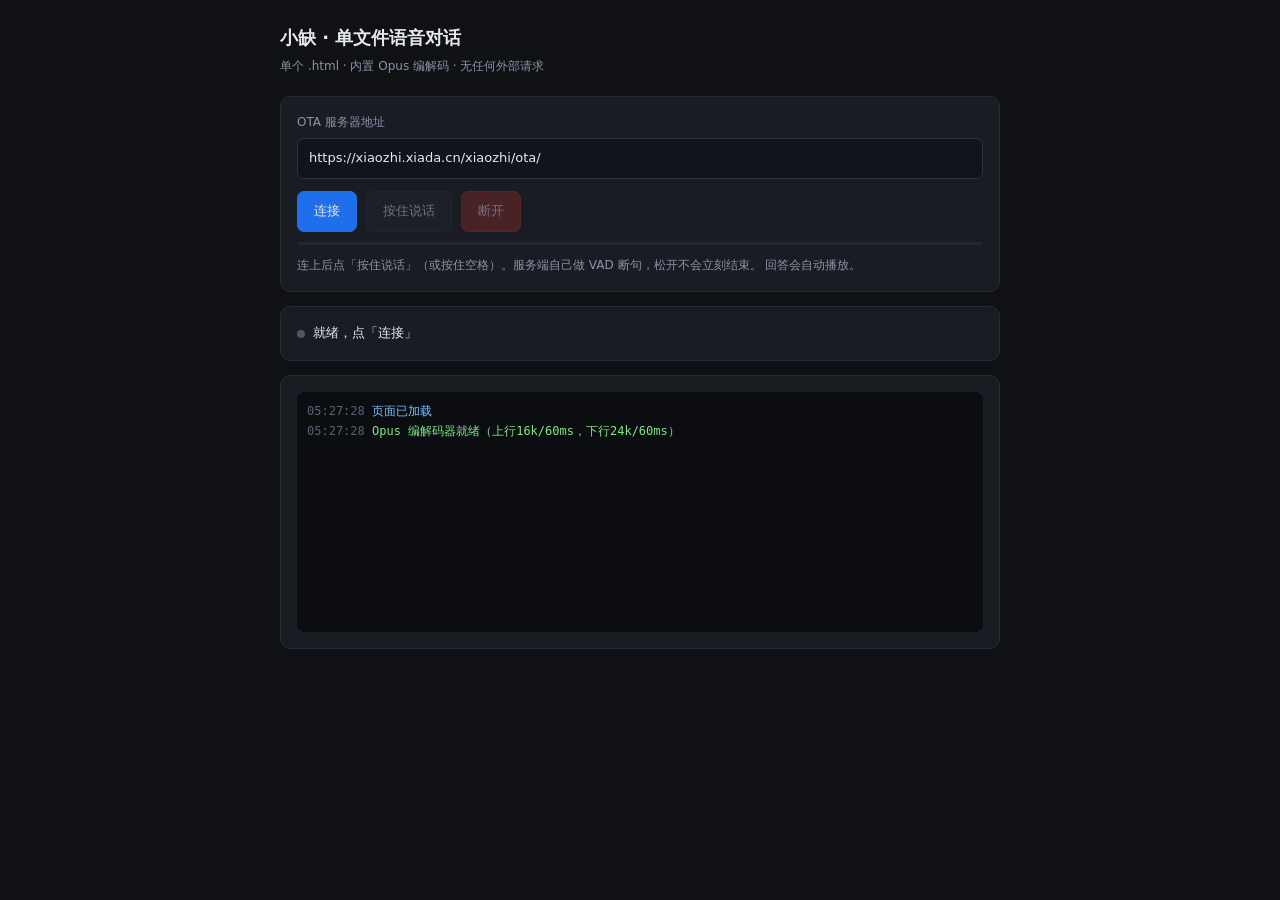
==== standalone/index.html @ 20af96b0 "feat(standalone): single-file HTML build with inlined Opus Answers "can it just be one HTML file?" -" ====
<!DOCTYPE html>
<html lang="zh-CN">
<head>
<meta charset="UTF-8">
<meta name="viewport" content="width=device-width, initial-scale=1">
<title>小缺 · 单文件语音对话</title>
<style>
  :root { --bg:#0f1115; --card:#191c23; --fg:#e6e8ee; --dim:#8b93a7;
          --ok:#3fb950; --warn:#d29922; --err:#f85149; --accent:#4493f8; }
  * { box-sizing:border-box; }
  body { margin:0; padding:24px; font:14px/1.6 -apple-system,"Segoe UI",system-ui,sans-serif;
         background:var(--bg); color:var(--fg); }
  .wrap { max-width:720px; margin:0 auto; }
  h1 { font-size:18px; margin:0 0 4px; font-weight:600; }
  .sub { color:var(--dim); font-size:12px; margin-bottom:20px; }
  .card { background:var(--card); border:1px solid #262a33; border-radius:10px;
          padding:16px; margin-bottom:14px; }
  label { display:block; font-size:12px; color:var(--dim); margin-bottom:6px; }
  input[type=text] { width:100%; padding:9px 11px; border-radius:7px;
    border:1px solid #2d323c; background:#11141a; color:var(--fg);
    font:inherit; font-size:13px; }
  input[type=text]:focus { outline:none; border-color:var(--accent); }
  .row { display:flex; gap:9px; margin-top:12px; flex-wrap:wrap; }
  button { padding:9px 16px; border-radius:7px; border:1px solid #2d323c;
    background:#22262f; color:var(--fg); font:inherit; font-size:13px; cursor:pointer; }
  button:hover:not(:disabled) { background:#2a2f39; }
  button:disabled { opacity:.42; cursor:not-allowed; }
  button.primary { background:#1f6feb; border-color:#1f6feb; }
  button.primary:hover:not(:disabled) { background:#2a7aef; }
  button.danger { background:#8b2c2c; border-color:#a33; }
  .status { display:flex; align-items:center; gap:8px; font-size:13px; }
  .dot { width:8px; height:8px; border-radius:50%; background:#555; flex:none; }
  .dot.on { background:var(--ok); box-shadow:0 0 8px var(--ok); }
  .dot.busy { background:var(--warn); }
  .dot.err { background:var(--err); }
  #log { height:240px; overflow-y:auto; background:#0b0d11; border-radius:7px;
    padding:10px; font:12px/1.65 ui-monospace,Consolas,monospace;
    white-space:pre-wrap; word-break:break-all; }
  #log .t { color:#5a6274; }
  #log .i { color:#79c0ff; }
  #log .w { color:var(--warn); }
  #log .e { color:var(--err); }
  #log .u { color:#7ee787; }
  #log .a { color:#d2a8ff; }
  .meter { height:3px; background:#22262f; border-radius:2px; margin-top:10px; overflow:hidden; }
  .meter > i { display:block; height:100%; width:0; background:var(--ok); transition:width .08s linear; }
  .hint { font-size:12px; color:var(--dim); margin-top:10px; line-height:1.7; }
</style>
</head>
<body>
<div class="wrap">
  <h1>小缺 · 单文件语音对话</h1>
  <div class="sub">单个 .html · 内置 Opus 编解码 · 无任何外部请求</div>

  <div class="card">
    <label for="ota">OTA 服务器地址</label>
    <input type="text" id="ota" value="https://xiaozhi.xiada.cn/xiaozhi/ota/">
    <div class="row">
      <button class="primary" id="btnConnect">连接</button>
      <button id="btnTalk" disabled>按住说话</button>
      <button class="danger" id="btnClose" disabled>断开</button>
    </div>
    <div class="meter"><i id="lvl"></i></div>
    <div class="hint">
      连上后点「按住说话」（或按住空格）。服务端自己做 VAD 断句，松开不会立刻结束。
      回答会自动播放。
    </div>
  </div>

  <div class="card">
    <div class="status"><span class="dot" id="dot"></span><span id="state">正在初始化 Opus…</span></div>
  </div>

  <div class="card"><div id="log"></div></div>
</div>

<!-- ========== 内联 libopus（asm.js，约 825KB） ========== -->
<script>
var Module = function(Module) {
    Module = Module || {};
  
  var b;b||(b=eval("(function() { try { return Module || {} } catch(e) { return {} } })()"));var f={},l;for(l in b)b.hasOwnProperty(l)&&(f[l]=b[l]);var p=!1,q=!1,r=!1,t=!1;
  if(b.ENVIRONMENT)if("WEB"===b.ENVIRONMENT)p=!0;else if("WORKER"===b.ENVIRONMENT)q=!0;else if("NODE"===b.ENVIRONMENT)r=!0;else if("SHELL"===b.ENVIRONMENT)t=!0;else throw Error("The provided Module['ENVIRONMENT'] value is not valid. It must be one of: WEB|WORKER|NODE|SHELL.");else p="object"===typeof window,q="function"===typeof importScripts,r="object"===typeof process&&"function"===typeof require&&!p&&!q,t=!p&&!r&&!q;
  if(r){b.print||(b.print=console.log);b.printErr||(b.printErr=console.warn);var u,v;b.read=function(a,c){u||(u=null);v||(v=require("path"));a=v.normalize(a);var d=u.readFileSync(a);d||a==v.resolve(a)||(a=path.join(__dirname,"..","src",a),d=u.readFileSync(a));d&&!c&&(d=d.toString());return d};b.readBinary=function(a){a=b.read(a,!0);a.buffer||(a=new Uint8Array(a));assert(a.buffer);return a};b.load=function(a){aa(read(a))};b.thisProgram||(b.thisProgram=1<process.argv.length?process.argv[1].replace(/\\/g,
  "/"):"unknown-program");b.arguments=process.argv.slice(2);"undefined"!==typeof module&&(module.exports=b);process.on("uncaughtException",function(a){if(!(a instanceof w))throw a;});b.inspect=function(){return"[Emscripten Module object]"}}else if(t)b.print||(b.print=print),"undefined"!=typeof printErr&&(b.printErr=printErr),b.read="undefined"!=typeof read?read:function(){throw"no read() available (jsc?)";},b.readBinary=function(a){if("function"===typeof readbuffer)return new Uint8Array(readbuffer(a));
  a=read(a,"binary");assert("object"===typeof a);return a},"undefined"!=typeof scriptArgs?b.arguments=scriptArgs:"undefined"!=typeof arguments&&(b.arguments=arguments),eval("if (typeof gc === 'function' && gc.toString().indexOf('[native code]') > 0) var gc = undefined");else if(p||q)b.read=function(a){var c=new XMLHttpRequest;c.open("GET",a,!1);c.send(null);return c.responseText},b.readAsync=function(a,c,d){var e=new XMLHttpRequest;e.open("GET",a,!0);e.responseType="arraybuffer";e.onload=function(){200==
  e.status||0==e.status&&e.response?c(e.response):d()};e.onerror=d;e.send(null)},"undefined"!=typeof arguments&&(b.arguments=arguments),"undefined"!==typeof console?(b.print||(b.print=function(a){console.log(a)}),b.printErr||(b.printErr=function(a){console.warn(a)})):b.print||(b.print=function(){}),q&&(b.load=importScripts),"undefined"===typeof b.setWindowTitle&&(b.setWindowTitle=function(a){document.title=a});else throw"Unknown runtime environment. Where are we?";function aa(a){eval.call(null,a)}
  !b.load&&b.read&&(b.load=function(a){aa(b.read(a))});b.print||(b.print=function(){});b.printErr||(b.printErr=b.print);b.arguments||(b.arguments=[]);b.thisProgram||(b.thisProgram="./this.program");b.print=b.print;b.m=b.printErr;b.preRun=[];b.postRun=[];for(l in f)f.hasOwnProperty(l)&&(b[l]=f[l]);
  var f=void 0,y={B:function(a){tempRet0=a},w:function(){return tempRet0},g:function(){return x},c:function(a){x=a},q:function(a){switch(a){case "i1":case "i8":return 1;case "i16":return 2;case "i32":return 4;case "i64":return 8;case "float":return 4;case "double":return 8;default:return"*"===a[a.length-1]?y.i:"i"===a[0]?(a=parseInt(a.substr(1)),assert(0===a%8),a/8):0}},v:function(a){return Math.max(y.q(a),y.i)},C:16,Q:function(a,c){"double"===c||"i64"===c?a&7&&(assert(4===(a&7)),a+=4):assert(0===(a&
  3));return a},K:function(a,c,d){return d||"i64"!=a&&"double"!=a?a?Math.min(c||(a?y.v(a):0),y.i):Math.min(c,8):8},k:function(a,c,d){return d&&d.length?(d.splice||(d=Array.prototype.slice.call(d)),d.splice(0,0,c),b["dynCall_"+a].apply(null,d)):b["dynCall_"+a].call(null,c)},e:[],r:function(a){for(var c=0;c<y.e.length;c++)if(!y.e[c])return y.e[c]=a,2*(1+c);throw"Finished up all reserved function pointers. Use a higher value for RESERVED_FUNCTION_POINTERS.";},A:function(a){y.e[(a-2)/2]=null},d:function(a){y.d.n||
  (y.d.n={});y.d.n[a]||(y.d.n[a]=1,b.m(a))},l:{},M:function(a,c){assert(c);y.l[c]||(y.l[c]={});var d=y.l[c];d[a]||(d[a]=function(){return y.k(c,a,arguments)});return d[a]},L:function(){throw"You must build with -s RETAIN_COMPILER_SETTINGS=1 for Runtime.getCompilerSetting or emscripten_get_compiler_setting to work";},f:function(a){var c=x;x=x+a|0;x=x+15&-16;return c},o:function(a){var c=z;z=z+a|0;z=z+15&-16;return c},b:function(a){var c=E;E=E+a|0;E=E+15&-16;if(a=E>=F)G("Cannot enlarge memory arrays. Either (1) compile with  -s TOTAL_MEMORY=X  with X higher than the current value "+
  F+", (2) compile with  -s ALLOW_MEMORY_GROWTH=1  which adjusts the size at runtime but prevents some optimizations, (3) set Module.TOTAL_MEMORY to a higher value before the program runs, or if you want malloc to return NULL (0) instead of this abort, compile with  -s ABORTING_MALLOC=0 "),a=!0;return a?(E=c,0):c},p:function(a,c){return Math.ceil(a/(c?c:16))*(c?c:16)},P:function(a,c,d){return d?+(a>>>0)+4294967296*+(c>>>0):+(a>>>0)+4294967296*+(c|0)},h:8,i:4,D:0};b.Runtime=y;y.addFunction=y.r;
  y.removeFunction=y.A;var H=!1;function assert(a,c){a||G("Assertion failed: "+c)}function ba(a){var c=b["_"+a];if(!c)try{c=eval("_"+a)}catch(d){}assert(c,"Cannot call unknown function "+a+" (perhaps LLVM optimizations or closure removed it?)");return c}var ca,da;
  (function(){function a(a){a=a.toString().match(g).slice(1);return{arguments:a[0],body:a[1],returnValue:a[2]}}function c(){if(!k){k={};for(var c in d)d.hasOwnProperty(c)&&(k[c]=a(d[c]))}}var d={stackSave:function(){y.g()},stackRestore:function(){y.c()},arrayToC:function(a){var c=y.f(a.length);ea(a,c);return c},stringToC:function(a){var c=0;null!==a&&void 0!==a&&0!==a&&(c=y.f((a.length<<2)+1),fa(a,c));return c}},e={string:d.stringToC,array:d.arrayToC};da=function(a,c,d,g,k){a=ba(a);var C=[],D=0;if(g)for(var n=
  0;n<g.length;n++){var P=e[d[n]];P?(0===D&&(D=y.g()),C[n]=P(g[n])):C[n]=g[n]}d=a.apply(null,C);"string"===c&&(d=I(d));if(0!==D){if(k&&k.async){EmterpreterAsync.F.push(function(){y.c(D)});return}y.c(D)}return d};var g=/^function\s*[a-zA-Z$_0-9]*\s*\(([^)]*)\)\s*{\s*([^*]*?)[\s;]*(?:return\s*(.*?)[;\s]*)?}$/,k=null;ca=function(d,e,g){g=g||[];var B=ba(d);d=g.every(function(a){return"number"===a});var oa="string"!==e;if(oa&&d)return B;var C=g.map(function(a,c){return"$"+c});e="(function("+C.join(",")+
  ") {";var D=g.length;if(!d){c();e+="var stack = "+k.stackSave.body+";";for(var n=0;n<D;n++){var P=C[n],K=g[n];"number"!==K&&(K=k[K+"ToC"],e+="var "+K.arguments+" = "+P+";",e+=K.body+";",e+=P+"=("+K.returnValue+");")}}g=a(function(){return B}).returnValue;e+="var ret = "+g+"("+C.join(",")+");";oa||(g=a(function(){return I}).returnValue,e+="ret = "+g+"(ret);");d||(c(),e+=k.stackRestore.body.replace("()","(stack)")+";");return eval(e+"return ret})")}})();b.ccall=da;b.cwrap=ca;
  function ga(a,c,d){d=d||"i8";"*"===d.charAt(d.length-1)&&(d="i32");switch(d){case "i1":J[a>>0]=c;break;case "i8":J[a>>0]=c;break;case "i16":L[a>>1]=c;break;case "i32":M[a>>2]=c;break;case "i64":tempI64=[c>>>0,(tempDouble=c,1<=+ha(tempDouble)?0<tempDouble?(ia(+ja(tempDouble/4294967296),4294967295)|0)>>>0:~~+ka((tempDouble-+(~~tempDouble>>>0))/4294967296)>>>0:0)];M[a>>2]=tempI64[0];M[a+4>>2]=tempI64[1];break;case "float":N[a>>2]=c;break;case "double":la[a>>3]=c;break;default:G("invalid type for setValue: "+
  d)}}b.setValue=ga;function ma(a,c){c=c||"i8";"*"===c.charAt(c.length-1)&&(c="i32");switch(c){case "i1":return J[a>>0];case "i8":return J[a>>0];case "i16":return L[a>>1];case "i32":return M[a>>2];case "i64":return M[a>>2];case "float":return N[a>>2];case "double":return la[a>>3];default:G("invalid type for setValue: "+c)}return null}b.getValue=ma;b.ALLOC_NORMAL=0;b.ALLOC_STACK=1;b.ALLOC_STATIC=2;b.ALLOC_DYNAMIC=3;b.ALLOC_NONE=4;
  function O(a,c,d,e){var g,k;"number"===typeof a?(g=!0,k=a):(g=!1,k=a.length);var h="string"===typeof c?c:null;d=4==d?e:["function"===typeof Q?Q:y.o,y.f,y.o,y.b][void 0===d?2:d](Math.max(k,h?1:c.length));if(g){e=d;assert(0==(d&3));for(a=d+(k&-4);e<a;e+=4)M[e>>2]=0;for(a=d+k;e<a;)J[e++>>0]=0;return d}if("i8"===h)return a.subarray||a.slice?R.set(a,d):R.set(new Uint8Array(a),d),d;e=0;for(var A,m;e<k;){var B=a[e];"function"===typeof B&&(B=y.N(B));g=h||c[e];0===g?e++:("i64"==g&&(g="i32"),ga(d+e,B,g),m!==
  g&&(A=y.q(g),m=g),e+=A)}return d}b.allocate=O;b.getMemory=function(a){return na?"undefined"!==typeof S&&!S.a||!T?y.b(a):Q(a):y.o(a)};function I(a,c){if(0===c||!a)return"";for(var d=0,e,g=0;;){e=R[a+g>>0];d|=e;if(0==e&&!c)break;g++;if(c&&g==c)break}c||(c=g);e="";if(128>d){for(;0<c;)d=String.fromCharCode.apply(String,R.subarray(a,a+Math.min(c,1024))),e=e?e+d:d,a+=1024,c-=1024;return e}return b.UTF8ToString(a)}b.Pointer_stringify=I;
  b.AsciiToString=function(a){for(var c="";;){var d=J[a++>>0];if(!d)return c;c+=String.fromCharCode(d)}};b.stringToAscii=function(a,c){return pa(a,c,!1)};
  function qa(a,c){for(var d,e,g,k,h,A,m="";;){d=a[c++];if(!d)return m;d&128?(e=a[c++]&63,192==(d&224)?m+=String.fromCharCode((d&31)<<6|e):(g=a[c++]&63,224==(d&240)?d=(d&15)<<12|e<<6|g:(k=a[c++]&63,240==(d&248)?d=(d&7)<<18|e<<12|g<<6|k:(h=a[c++]&63,248==(d&252)?d=(d&3)<<24|e<<18|g<<12|k<<6|h:(A=a[c++]&63,d=(d&1)<<30|e<<24|g<<18|k<<12|h<<6|A))),65536>d?m+=String.fromCharCode(d):(d-=65536,m+=String.fromCharCode(55296|d>>10,56320|d&1023)))):m+=String.fromCharCode(d)}}b.UTF8ArrayToString=qa;
  b.UTF8ToString=function(a){return qa(R,a)};
  function ra(a,c,d,e){if(!(0<e))return 0;var g=d;e=d+e-1;for(var k=0;k<a.length;++k){var h=a.charCodeAt(k);55296<=h&&57343>=h&&(h=65536+((h&1023)<<10)|a.charCodeAt(++k)&1023);if(127>=h){if(d>=e)break;c[d++]=h}else{if(2047>=h){if(d+1>=e)break;c[d++]=192|h>>6}else{if(65535>=h){if(d+2>=e)break;c[d++]=224|h>>12}else{if(2097151>=h){if(d+3>=e)break;c[d++]=240|h>>18}else{if(67108863>=h){if(d+4>=e)break;c[d++]=248|h>>24}else{if(d+5>=e)break;c[d++]=252|h>>30;c[d++]=128|h>>24&63}c[d++]=128|h>>18&63}c[d++]=128|
  h>>12&63}c[d++]=128|h>>6&63}c[d++]=128|h&63}}c[d]=0;return d-g}b.stringToUTF8Array=ra;b.stringToUTF8=function(a,c,d){return ra(a,R,c,d)};function sa(a){for(var c=0,d=0;d<a.length;++d){var e=a.charCodeAt(d);55296<=e&&57343>=e&&(e=65536+((e&1023)<<10)|a.charCodeAt(++d)&1023);127>=e?++c:c=2047>=e?c+2:65535>=e?c+3:2097151>=e?c+4:67108863>=e?c+5:c+6}return c}b.lengthBytesUTF8=sa;
  function ta(){return ua().replace(/__Z[\w\d_]+/g,function(a){var c;a:{if(b.___cxa_demangle)try{var d=Q(a.length);fa(a.substr(1),d);var e=Q(4),g=b.___cxa_demangle(d,0,0,e);if(0===ma(e,"i32")&&g){c=I(g);break a}}catch(k){c=a;break a}finally{d&&va(d),e&&va(e),g&&va(g)}y.d("warning: build with  -s DEMANGLE_SUPPORT=1  to link in libcxxabi demangling");c=a}return a===c?a:a+" ["+c+"]"})}
  function ua(){var a=Error();if(!a.stack){try{throw Error(0);}catch(c){a=c}if(!a.stack)return"(no stack trace available)"}return a.stack.toString()}b.stackTrace=function(){return ta()};function wa(){var a=E;0<a%4096&&(a+=4096-a%4096);return a}for(var buffer,J,R,L,xa,M,ya,N,la,za=0,z=0,na=!1,Aa=0,x=0,Ba=0,E=0,Ca=b.TOTAL_STACK||5242880,F=b.TOTAL_MEMORY||16777216,U=65536;U<F||U<2*Ca;)U=16777216>U?2*U:U+16777216;U!==F&&(F=U);b.buffer?buffer=b.buffer:buffer=new ArrayBuffer(F);b.HEAP8=J=new Int8Array(buffer);
  b.HEAP16=L=new Int16Array(buffer);b.HEAP32=M=new Int32Array(buffer);b.HEAPU8=R=new Uint8Array(buffer);b.HEAPU16=xa=new Uint16Array(buffer);b.HEAPU32=ya=new Uint32Array(buffer);b.HEAPF32=N=new Float32Array(buffer);b.HEAPF64=la=new Float64Array(buffer);M[0]=255;if(255!==R[0]||0!==R[3])throw"Typed arrays 2 must be run on a little-endian system";b.HEAP=void 0;b.buffer=buffer;b.HEAP8=J;b.HEAP16=L;b.HEAP32=M;b.HEAPU8=R;b.HEAPU16=xa;b.HEAPU32=ya;b.HEAPF32=N;b.HEAPF64=la;
  function V(a){for(;0<a.length;){var c=a.shift();if("function"==typeof c)c();else{var d=c.J;"number"===typeof d?void 0===c.j?y.k("v",d):y.k("vi",d,[c.j]):d(void 0===c.j?null:c.j)}}}var Da=[],Ea=[],Fa=[],Ga=[],Ha=[],T=!1;function Ia(a){Da.unshift(a)}b.addOnPreRun=Ia;b.addOnInit=function(a){Ea.unshift(a)};b.addOnPreMain=function(a){Fa.unshift(a)};b.addOnExit=function(a){Ga.unshift(a)};function Ja(a){Ha.unshift(a)}b.addOnPostRun=Ja;
  function Ka(a,c,d){d=Array(0<d?d:sa(a)+1);a=ra(a,d,0,d.length);c&&(d.length=a);return d}b.intArrayFromString=Ka;b.intArrayToString=function(a){for(var c=[],d=0;d<a.length;d++){var e=a[d];255<e&&(e&=255);c.push(String.fromCharCode(e))}return c.join("")};function fa(a,c,d){a=Ka(a,d);for(d=0;d<a.length;)J[c+d>>0]=a[d],d+=1}b.writeStringToMemory=fa;function ea(a,c){for(var d=0;d<a.length;d++)J[c++>>0]=a[d]}b.writeArrayToMemory=ea;
  function pa(a,c,d){for(var e=0;e<a.length;++e)J[c++>>0]=a.charCodeAt(e);d||(J[c>>0]=0)}b.writeAsciiToMemory=pa;Math.imul&&-5===Math.imul(4294967295,5)||(Math.imul=function(a,c){var d=a&65535,e=c&65535;return d*e+((a>>>16)*e+d*(c>>>16)<<16)|0});Math.O=Math.imul;Math.clz32||(Math.clz32=function(a){a=a>>>0;for(var c=0;32>c;c++)if(a&1<<31-c)return c;return 32});Math.H=Math.clz32;var ha=Math.abs,ka=Math.ceil,ja=Math.floor,La=Math.pow,ia=Math.min,W=0,Ma=null,X=null;
  b.addRunDependency=function(){W++;b.monitorRunDependencies&&b.monitorRunDependencies(W)};b.removeRunDependency=function(){W--;b.monitorRunDependencies&&b.monitorRunDependencies(W);if(0==W&&(null!==Ma&&(clearInterval(Ma),Ma=null),X)){var a=X;X=null;a()}};b.preloadedImages={};b.preloadedAudios={};za=8;z=za+31072;Ea.push();
  O([1,0,0,0,0,0,0,0,3,0,0,0,0,0,0,0,2,0,0,0,1,0,0,0,7,0,0,0,0,0,0,0,4,0,0,0,3,0,0,0,6,0,0,0,1,0,0,0,5,0,0,0,2,0,0,0,15,0,0,0,0,0,0,0,8,0,0,0,7,0,0,0,12,0,0,0,3,0,0,0,11,0,0,0,4,0,0,0,14,0,0,0,1,0,0,0,9,0,0,0,6,0,0,0,13,0,0,0,2,0,0,0,10,0,0,0,5,0,0,0,0,0,157,62,0,64,94,62,0,192,4,62,0,128,237,62,0,64,137,62,0,0,0,0,0,192,76,63,0,0,205,61,0,0,0,0,190,98,0,0,198,98,0,0,215,98,0,0,232,98,0,0,247,98,0,0,8,99,0,0,32,99,0,0,46,99,0,0,0,0,128,63,0,0,0,64,0,0,64,64,0,0,128,64,0,0,160,64,0,0,192,64,0,0,224,
  64,0,0,0,65,0,0,128,65,0,0,192,65,0,0,16,66,0,0,48,66,0,0,72,66,0,0,96,66,0,0,120,66,0,0,134,66,0,0,144,66,0,0,158,66,0,0,176,66,0,0,212,66,0,0,6,67,0,0,128,63,0,0,128,63,0,0,128,63,0,0,128,63,0,0,128,63,0,0,128,63,0,0,128,63,0,0,0,64,0,0,0,64,0,0,0,64,0,0,0,64,0,0,0,64,0,0,0,64,0,0,0,64,0,0,64,64,0,0,64,64,0,0,128,64,0,0,160,64,0,0,192,64,0,0,0,65,0,0,0,65,168,1,0,0,104,4,0,0,36,7,0,0,220,9,0,0,144,12,0,0,64,15,0,0,236,17,0,0,84,19,0,0,16,20,0,0,132,20,0,0,208,20,0,0,8,21,0,0,40,21,0,0,64,21,0,0,
  76,21,0,0,1,0,0,0,0,0,0,0,0,0,0,0,0,0,0,0,0,0,0,0,0,0,0,0,0,0,0,0,0,0,0,0,0,0,0,0,0,0,0,0,0,0,0,0,0,0,0,0,0,0,0,0,0,0,0,0,0,0,0,0,0,0,0,0,0,0,0,0,0,0,0,0,0,0,0,0,0,0,0,0,0,0,0,0,0,0,0,0,0,0,0,0,0,0,0,0,0,0,0,0,0,0,0,0,0,0,0,0,0,0,0,0,0,0,0,0,0,0,0,0,0,0,0,0,0,0,0,0,0,0,0,0,0,0,0,0,0,0,0,0,0,0,0,0,0,0,0,0,0,0,0,0,0,0,0,0,0,0,0,0,0,0,0,0,0,0,0,0,0,0,0,0,0,0,0,0,0,0,0,0,0,0,0,0,0,0,0,0,0,0,0,0,0,0,0,0,0,0,0,0,0,0,0,0,0,0,0,0,0,0,0,0,0,0,0,0,0,0,0,0,0,0,0,0,0,0,0,0,0,0,0,0,0,0,0,0,0,0,0,0,0,0,0,0,0,0,
  0,0,0,0,0,0,0,0,0,0,0,0,0,0,0,0,0,0,0,0,0,0,0,0,0,0,0,0,0,0,0,0,0,0,0,0,0,0,0,0,0,0,0,0,0,0,0,0,0,0,0,0,0,0,0,0,0,0,0,0,0,0,0,0,0,0,0,0,0,0,0,0,0,0,0,0,0,0,0,0,0,0,0,0,0,0,0,0,0,0,0,0,0,0,0,0,0,0,0,0,0,0,0,0,0,0,0,0,0,0,0,0,0,0,0,0,0,0,0,0,0,0,0,0,0,0,0,0,0,0,0,0,0,0,0,0,0,0,0,0,0,0,0,0,0,0,0,0,0,0,0,0,0,0,0,0,0,0,0,0,0,0,0,0,0,0,0,0,0,0,0,0,0,0,0,0,0,0,0,0,0,0,0,0,0,0,0,0,0,0,0,0,0,0,0,0,0,0,0,0,0,0,0,0,0,0,0,0,0,0,0,0,0,0,0,0,0,0,0,0,0,0,0,0,0,0,0,0,0,0,0,0,0,0,0,0,0,0,0,0,0,0,0,0,0,0,0,0,0,0,0,
  0,0,0,0,0,0,0,0,0,0,0,0,0,0,0,0,0,0,0,0,0,0,0,0,0,0,0,0,0,0,0,0,0,0,0,0,0,0,0,0,0,0,0,0,0,0,0,0,0,0,0,0,0,0,0,0,0,0,0,0,0,0,0,0,0,0,0,0,0,0,0,0,0,0,0,0,0,0,0,0,0,0,0,0,0,0,0,0,0,0,0,0,0,0,0,0,0,0,0,0,0,0,0,0,0,0,0,0,0,0,0,0,0,0,0,0,0,0,0,0,0,0,0,0,0,0,0,0,0,0,0,0,0,0,0,0,0,0,0,0,0,0,0,0,0,0,0,0,0,0,0,0,0,0,0,0,0,0,0,0,0,0,0,0,0,0,0,0,0,0,0,0,0,0,0,0,0,0,0,0,0,0,0,0,0,0,0,0,0,0,0,0,0,0,0,0,0,0,0,0,0,0,0,0,0,0,0,0,0,0,0,1,0,0,0,1,0,0,0,1,0,0,0,1,0,0,0,1,0,0,0,1,0,0,0,1,0,0,0,1,0,0,0,1,0,0,0,1,0,0,0,
  1,0,0,0,1,0,0,0,1,0,0,0,1,0,0,0,1,0,0,0,1,0,0,0,1,0,0,0,1,0,0,0,1,0,0,0,1,0,0,0,1,0,0,0,1,0,0,0,1,0,0,0,1,0,0,0,1,0,0,0,1,0,0,0,1,0,0,0,1,0,0,0,1,0,0,0,1,0,0,0,1,0,0,0,1,0,0,0,1,0,0,0,1,0,0,0,1,0,0,0,1,0,0,0,1,0,0,0,1,0,0,0,1,0,0,0,1,0,0,0,1,0,0,0,1,0,0,0,1,0,0,0,1,0,0,0,1,0,0,0,1,0,0,0,1,0,0,0,1,0,0,0,1,0,0,0,1,0,0,0,1,0,0,0,1,0,0,0,1,0,0,0,1,0,0,0,1,0,0,0,1,0,0,0,1,0,0,0,1,0,0,0,1,0,0,0,1,0,0,0,1,0,0,0,1,0,0,0,1,0,0,0,1,0,0,0,1,0,0,0,1,0,0,0,1,0,0,0,1,0,0,0,1,0,0,0,1,0,0,0,1,0,0,0,1,0,0,0,1,0,0,
  0,1,0,0,0,1,0,0,0,1,0,0,0,1,0,0,0,1,0,0,0,1,0,0,0,1,0,0,0,1,0,0,0,1,0,0,0,1,0,0,0,1,0,0,0,1,0,0,0,1,0,0,0,1,0,0,0,1,0,0,0,1,0,0,0,1,0,0,0,1,0,0,0,1,0,0,0,1,0,0,0,1,0,0,0,1,0,0,0,1,0,0,0,1,0,0,0,1,0,0,0,1,0,0,0,1,0,0,0,1,0,0,0,1,0,0,0,1,0,0,0,1,0,0,0,1,0,0,0,1,0,0,0,1,0,0,0,1,0,0,0,1,0,0,0,1,0,0,0,1,0,0,0,1,0,0,0,1,0,0,0,1,0,0,0,1,0,0,0,1,0,0,0,1,0,0,0,1,0,0,0,1,0,0,0,1,0,0,0,1,0,0,0,1,0,0,0,1,0,0,0,1,0,0,0,1,0,0,0,1,0,0,0,1,0,0,0,1,0,0,0,1,0,0,0,1,0,0,0,1,0,0,0,1,0,0,0,1,0,0,0,1,0,0,0,1,0,0,0,1,0,
  0,0,1,0,0,0,1,0,0,0,1,0,0,0,1,0,0,0,1,0,0,0,1,0,0,0,1,0,0,0,1,0,0,0,1,0,0,0,1,0,0,0,1,0,0,0,1,0,0,0,1,0,0,0,1,0,0,0,1,0,0,0,1,0,0,0,1,0,0,0,1,0,0,0,1,0,0,0,1,0,0,0,1,0,0,0,1,0,0,0,1,0,0,0,1,0,0,0,1,0,0,0,1,0,0,0,1,0,0,0,1,0,0,0,1,0,0,0,1,0,0,0,1,0,0,0,1,0,0,0,1,0,0,0,1,0,0,0,1,0,0,0,1,0,0,0,1,0,0,0,1,0,0,0,1,0,0,0,1,0,0,0,3,0,0,0,5,0,0,0,7,0,0,0,9,0,0,0,11,0,0,0,13,0,0,0,15,0,0,0,17,0,0,0,19,0,0,0,21,0,0,0,23,0,0,0,25,0,0,0,27,0,0,0,29,0,0,0,31,0,0,0,33,0,0,0,35,0,0,0,37,0,0,0,39,0,0,0,41,0,0,0,43,
  0,0,0,45,0,0,0,47,0,0,0,49,0,0,0,51,0,0,0,53,0,0,0,55,0,0,0,57,0,0,0,59,0,0,0,61,0,0,0,63,0,0,0,65,0,0,0,67,0,0,0,69,0,0,0,71,0,0,0,73,0,0,0,75,0,0,0,77,0,0,0,79,0,0,0,81,0,0,0,83,0,0,0,85,0,0,0,87,0,0,0,89,0,0,0,91,0,0,0,93,0,0,0,95,0,0,0,97,0,0,0,99,0,0,0,101,0,0,0,103,0,0,0,105,0,0,0,107,0,0,0,109,0,0,0,111,0,0,0,113,0,0,0,115,0,0,0,117,0,0,0,119,0,0,0,121,0,0,0,123,0,0,0,125,0,0,0,127,0,0,0,129,0,0,0,131,0,0,0,133,0,0,0,135,0,0,0,137,0,0,0,139,0,0,0,141,0,0,0,143,0,0,0,145,0,0,0,147,0,0,0,149,
  0,0,0,151,0,0,0,153,0,0,0,155,0,0,0,157,0,0,0,159,0,0,0,161,0,0,0,163,0,0,0,165,0,0,0,167,0,0,0,169,0,0,0,171,0,0,0,173,0,0,0,175,0,0,0,177,0,0,0,179,0,0,0,181,0,0,0,183,0,0,0,185,0,0,0,187,0,0,0,189,0,0,0,191,0,0,0,193,0,0,0,195,0,0,0,197,0,0,0,199,0,0,0,201,0,0,0,203,0,0,0,205,0,0,0,207,0,0,0,209,0,0,0,211,0,0,0,213,0,0,0,215,0,0,0,217,0,0,0,219,0,0,0,221,0,0,0,223,0,0,0,225,0,0,0,227,0,0,0,229,0,0,0,231,0,0,0,233,0,0,0,235,0,0,0,237,0,0,0,239,0,0,0,241,0,0,0,243,0,0,0,245,0,0,0,247,0,0,0,249,0,
  0,0,251,0,0,0,253,0,0,0,255,0,0,0,1,1,0,0,3,1,0,0,5,1,0,0,7,1,0,0,9,1,0,0,11,1,0,0,13,1,0,0,15,1,0,0,17,1,0,0,19,1,0,0,21,1,0,0,23,1,0,0,25,1,0,0,27,1,0,0,29,1,0,0,31,1,0,0,33,1,0,0,35,1,0,0,37,1,0,0,39,1,0,0,41,1,0,0,43,1,0,0,45,1,0,0,47,1,0,0,49,1,0,0,51,1,0,0,53,1,0,0,55,1,0,0,57,1,0,0,59,1,0,0,61,1,0,0,63,1,0,0,65,1,0,0,67,1,0,0,69,1,0,0,71,1,0,0,73,1,0,0,75,1,0,0,77,1,0,0,79,1,0,0,81,1,0,0,83,1,0,0,85,1,0,0,87,1,0,0,89,1,0,0,91,1,0,0,93,1,0,0,95,1,0,0,13,0,0,0,25,0,0,0,41,0,0,0,61,0,0,0,85,0,
  0,0,113,0,0,0,145,0,0,0,181,0,0,0,221,0,0,0,9,1,0,0,57,1,0,0,109,1,0,0,165,1,0,0,225,1,0,0,33,2,0,0,101,2,0,0,173,2,0,0,249,2,0,0,73,3,0,0,157,3,0,0,245,3,0,0,81,4,0,0,177,4,0,0,21,5,0,0,125,5,0,0,233,5,0,0,89,6,0,0,205,6,0,0,69,7,0,0,193,7,0,0,65,8,0,0,197,8,0,0,77,9,0,0,217,9,0,0,105,10,0,0,253,10,0,0,149,11,0,0,49,12,0,0,209,12,0,0,117,13,0,0,29,14,0,0,201,14,0,0,121,15,0,0,45,16,0,0,229,16,0,0,161,17,0,0,97,18,0,0,37,19,0,0,237,19,0,0,185,20,0,0,137,21,0,0,93,22,0,0,53,23,0,0,17,24,0,0,241,24,
  0,0,213,25,0,0,189,26,0,0,169,27,0,0,153,28,0,0,141,29,0,0,133,30,0,0,129,31,0,0,129,32,0,0,133,33,0,0,141,34,0,0,153,35,0,0,169,36,0,0,189,37,0,0,213,38,0,0,241,39,0,0,17,41,0,0,53,42,0,0,93,43,0,0,137,44,0,0,185,45,0,0,237,46,0,0,37,48,0,0,97,49,0,0,161,50,0,0,229,51,0,0,45,53,0,0,121,54,0,0,201,55,0,0,29,57,0,0,117,58,0,0,209,59,0,0,49,61,0,0,149,62,0,0,253,63,0,0,105,65,0,0,217,66,0,0,77,68,0,0,197,69,0,0,65,71,0,0,193,72,0,0,69,74,0,0,205,75,0,0,89,77,0,0,233,78,0,0,125,80,0,0,21,82,0,0,177,
  83,0,0,81,85,0,0,245,86,0,0,157,88,0,0,73,90,0,0,249,91,0,0,173,93,0,0,101,95,0,0,33,97,0,0,225,98,0,0,165,100,0,0,109,102,0,0,57,104,0,0,9,106,0,0,221,107,0,0,181,109,0,0,145,111,0,0,113,113,0,0,85,115,0,0,61,117,0,0,41,119,0,0,25,121,0,0,13,123,0,0,5,125,0,0,1,127,0,0,1,129,0,0,5,131,0,0,13,133,0,0,25,135,0,0,41,137,0,0,61,139,0,0,85,141,0,0,113,143,0,0,145,145,0,0,181,147,0,0,221,149,0,0,9,152,0,0,57,154,0,0,109,156,0,0,165,158,0,0,225,160,0,0,33,163,0,0,101,165,0,0,173,167,0,0,249,169,0,0,73,
  172,0,0,157,174,0,0,245,176,0,0,81,179,0,0,177,181,0,0,21,184,0,0,125,186,0,0,233,188,0,0,89,191,0,0,205,193,0,0,69,196,0,0,193,198,0,0,65,201,0,0,197,203,0,0,77,206,0,0,217,208,0,0,105,211,0,0,253,213,0,0,149,216,0,0,49,219,0,0,209,221,0,0,117,224,0,0,29,227,0,0,201,229,0,0,121,232,0,0,45,235,0,0,229,237,0,0,161,240,0,0,63,0,0,0,129,0,0,0,231,0,0,0,121,1,0,0,63,2,0,0,65,3,0,0,135,4,0,0,25,6,0,0,255,7,0,0,65,10,0,0,231,12,0,0,249,15,0,0,127,19,0,0,129,23,0,0,7,28,0,0,25,33,0,0,191,38,0,0,1,45,0,0,
  231,51,0,0,121,59,0,0,191,67,0,0,193,76,0,0,135,86,0,0,25,97,0,0,127,108,0,0,193,120,0,0,231,133,0,0,249,147,0,0,255,162,0,0,1,179,0,0,7,196,0,0,25,214,0,0,63,233,0,0,129,253,0,0,231,18,1,0,121,41,1,0,63,65,1,0,65,90,1,0,135,116,1,0,25,144,1,0,255,172,1,0,65,203,1,0,231,234,1,0,249,11,2,0,127,46,2,0,129,82,2,0,7,120,2,0,25,159,2,0,191,199,2,0,1,242,2,0,231,29,3,0,121,75,3,0,191,122,3,0,193,171,3,0,135,222,3,0,25,19,4,0,127,73,4,0,193,129,4,0,231,187,4,0,249,247,4,0,255,53,5,0,1,118,5,0,7,184,5,0,
  25,252,5,0,63,66,6,0,129,138,6,0,231,212,6,0,121,33,7,0,63,112,7,0,65,193,7,0,135,20,8,0,25,106,8,0,255,193,8,0,65,28,9,0,231,120,9,0,249,215,9,0,127,57,10,0,129,157,10,0,7,4,11,0,25,109,11,0,191,216,11,0,1,71,12,0,231,183,12,0,121,43,13,0,191,161,13,0,193,26,14,0,135,150,14,0,25,21,15,0,127,150,15,0,193,26,16,0,231,161,16,0,249,43,17,0,255,184,17,0,1,73,18,0,7,220,18,0,25,114,19,0,63,11,20,0,129,167,20,0,231,70,21,0,121,233,21,0,63,143,22,0,65,56,23,0,135,228,23,0,25,148,24,0,255,70,25,0,65,253,
  25,0,231,182,26,0,249,115,27,0,127,52,28,0,129,248,28,0,7,192,29,0,25,139,30,0,191,89,31,0,1,44,32,0,231,1,33,0,121,219,33,0,191,184,34,0,193,153,35,0,135,126,36,0,25,103,37,0,127,83,38,0,193,67,39,0,231,55,40,0,249,47,41,0,255,43,42,0,1,44,43,0,7,48,44,0,25,56,45,0,63,68,46,0,129,84,47,0,231,104,48,0,121,129,49,0,63,158,50,0,65,191,51,0,135,228,52,0,25,14,54,0,255,59,55,0,65,110,56,0,231,164,57,0,249,223,58,0,127,31,60,0,129,99,61,0,7,172,62,0,25,249,63,0,191,74,65,0,1,161,66,0,231,251,67,0,121,
  91,69,0,191,191,70,0,193,40,72,0,135,150,73,0,25,9,75,0,127,128,76,0,193,252,77,0,231,125,79,0,249,3,81,0,255,142,82,0,1,31,84,0,7,180,85,0,25,78,87,0,63,237,88,0,129,145,90,0,231,58,92,0,121,233,93,0,63,157,95,0,65,86,97,0,135,20,99,0,25,216,100,0,255,160,102,0,65,111,104,0,231,66,106,0,249,27,108,0,127,250,109,0,65,1,0,0,169,2,0,0,9,5,0,0,193,8,0,0,65,14,0,0,9,22,0,0,169,32,0,0,193,46,0,0,1,65,0,0,41,88,0,0,9,117,0,0,129,152,0,0,129,195,0,0,9,247,0,0,41,52,1,0,1,124,1,0,193,207,1,0,169,48,2,0,9,
  160,2,0,65,31,3,0,193,175,3,0,9,83,4,0,169,10,5,0,65,216,5,0,129,189,6,0,41,188,7,0,9,214,8,0,1,13,10,0,1,99,11,0,9,218,12,0,41,116,14,0,129,51,16,0,65,26,18,0,169,42,20,0,9,103,22,0,193,209,24,0,65,109,27,0,9,60,30,0,169,64,33,0,193,125,36,0,1,246,39,0,41,172,43,0,9,163,47,0,129,221,51,0,129,94,56,0,9,41,61,0,41,64,66,0,1,167,71,0,193,96,77,0,169,112,83,0,9,218,89,0,65,160,96,0,193,198,103,0,9,81,111,0,169,66,119,0,65,159,127,0,129,106,136,0,41,168,145,0,9,92,155,0,1,138,165,0,1,54,176,0,9,100,187,
  0,41,24,199,0,129,86,211,0,65,35,224,0,169,130,237,0,9,121,251,0,193,10,10,1,65,60,25,1,9,18,41,1,169,144,57,1,193,188,74,1,1,155,92,1,41,48,111,1,9,129,130,1,129,146,150,1,129,105,171,1,9,11,193,1,41,124,215,1,1,194,238,1,193,225,6,2,169,224,31,2,9,196,57,2,65,145,84,2,193,77,112,2,9,255,140,2,169,170,170,2,65,86,201,2,129,7,233,2,41,196,9,3,9,146,43,3,1,119,78,3,1,121,114,3,9,158,151,3,41,236,189,3,129,105,229,3,65,28,14,4,169,10,56,4,9,59,99,4,193,179,143,4,65,123,189,4,9,152,236,4,169,16,29,5,
  193,235,78,5,1,48,130,5,41,228,182,5,9,15,237,5,129,183,36,6,129,228,93,6,9,157,152,6,41,232,212,6,1,205,18,7,193,82,82,7,169,128,147,7,9,94,214,7,65,242,26,8,193,68,97,8,9,93,169,8,169,66,243,8,65,253,62,9,129,148,140,9,41,16,220,9,9,120,45,10,1,212,128,10,1,44,214,10,9,136,45,11,41,240,134,11,129,108,226,11,65,5,64,12,169,194,159,12,9,173,1,13,193,204,101,13,65,42,204,13,9,206,52,14,169,192,159,14,193,10,13,15,1,181,124,15,41,200,238,15,9,77,99,16,129,76,218,16,129,207,83,17,9,223,207,17,41,132,
  78,18,1,200,207,18,193,179,83,19,169,80,218,19,9,168,99,20,65,195,239,20,193,171,126,21,9,107,16,22,169,10,165,22,65,148,60,23,129,17,215,23,41,140,116,24,9,14,21,25,1,161,184,25,1,79,95,26,9,34,9,27,41,36,182,27,129,95,102,28,65,222,25,29,169,170,208,29,9,207,138,30,193,85,72,31,65,73,9,32,9,180,205,32,169,160,149,33,193,25,97,34,1,42,48,35,41,220,2,36,9,59,217,36,129,81,179,37,147,6,0,0,69,14,0,0,15,28,0,0,17,51,0,0,91,87,0,0,13,142,0,0,119,221,0,0,57,77,1,0,99,230,1,0,149,179,2,0,31,193,3,0,33,
  29,5,0,171,215,6,0,221,2,9,0,7,179,11,0,201,254,14,0,51,255,18,0,229,207,23,0,47,143,29,0,49,94,36,0,251,96,44,0,173,190,53,0,151,161,64,0,89,55,77,0,3,177,91,0,53,67,108,0,63,38,127,0,65,150,148,0,75,211,172,0,125,33,200,0,39,201,230,0,233,22,9,1,211,91,47,1,133,237,89,1,79,38,137,1,81,101,189,1,155,14,247,1,77,139,54,2,183,73,124,2,121,189,200,2,163,95,28,3,213,174,119,3,95,47,219,3,97,107,71,4,235,242,188,4,29,92,60,5,71,67,198,5,9,75,91,6,115,28,252,6,37,103,169,7,111,225,99,8,113,72,44,9,59,
  96,3,10,237,243,233,10,215,213,224,11,153,223,232,12,67,242,2,14,117,246,47,15,127,220,112,16,129,156,198,17,139,54,50,19,189,178,180,20,103,33,79,22,41,155,2,24,19,65,208,25,197,60,185,27,143,192,190,29,145,7,226,31,219,85,36,34,141,248,134,36,247,69,11,39,185,157,178,41,227,104,126,44,21,26,112,47,159,45,137,50,161,41,203,53,43,158,55,57,93,37,208,60,135,99,150,64,73,7,140,68,179,201,178,72,101,110,12,77,175,195,154,81,177,162,95,86,123,239,92,91,45,153,148,96,23,154,8,102,217,247,186,107,131,195,
  173,113,181,25,227,119,191,34,93,126,29,35,0,0,113,77,0,0,145,156,0,0,253,38,1,0,101,12,2,0,233,119,3,0,153,162,5,0,53,214,8,0,45,112,13,0,225,228,19,0,33,195,28,0,237,183,40,0,117,146,56,0,89,72,77,0,41,250,103,0,37,248,137,0,61,199,180,0,81,38,234,0,177,19,44,1,221,210,124,1,133,242,222,1,201,82,85,2,185,43,227,2,21,20,140,3,77,8,84,4,193,113,63,5,65,46,83,6,205,151,148,7,149,140,9,9,57,119,184,10,73,87,168,12,5,202,224,14,93,19,106,17,49,39,77,20,209,178,147,23,189,38,72,27,165,192,117,31,169,
  149,40,36,217,156,109,41,245,185,82,47,109,200,230,53,161,166,57,61,97,65,92,69,173,159,96,78,181,238,89,88,25,142,92,99,105,28,126,111,229,131,213,124,255,189,0,0,1,168,1,0,143,107,3,0,241,158,6,0,63,35,12,0,193,61,21,0,143,182,35,0,241,252,57,0,255,81,91,0,1,250,139,0,15,117,209,0,113,191,50,1,63,154,184,1,193,220,109,2,15,207,95,3,113,142,158,4,255,123,61,6,1,182,83,8,143,156,252,10,241,97,88,14,63,167,140,18,193,37,197,23,143,101,52,30,241,129,20,38,255,251,167,47,1,156,58,59,15,98,34,73,113,
  134,192,89,63,138,130,109,193,88,227,132,1,14,4,0,145,33,9,0,17,44,19,0,65,238,37,0,65,79,71,0,145,67,128,0,17,247,221,0,1,70,115,1,1,146,90,2,17,1,184,3,145,53,188,5,65,143,167,8,65,6,206,12,17,178,155,18,145,15,154,26,1,26,118,37,1,76,7,52,145,158,87,71,17,157,172,96,65,166,145,129,35,81,22,0,197,158,50,0,23,185,107,0,153,246,216,0,107,137,160,1,13,196,254,2,31,1,80,5,33,217,29,9,51,108,48,15,213,162,164,24,167,103,8,39,41,253,125,60,123,181,231,91,29,119,29,137,175,160,45,201,173,142,123,0,137,
  230,25,1,57,150,94,2,61,22,216,4,181,99,119,9,225,40,198,17,33,3,52,32,117,72,130,56,125,87,87,96,191,91,175,2,129,216,39,6,247,132,94,13,233,254,173,27,127,139,235,54,129,183,229,104,23,3,156,193,193,12,255,14,57,106,133,34,25,238,145,75,129,120,43,158,51,225,9,84,149,139,0,0,55,152,0,0,255,165,0,0,4,181,0,0,103,197,0,0,69,215,0,0,193,234,0,0,255,255,0,0,172,21,0,0,128,187,0,0,120,0,0,0,21,0,0,0,21,0,0,0,0,154,89,63,0,0,0,0,0,0,128,63,0,0,128,63,72,87,0,0,3,0,0,0,8,0,0,0,120,0,0,0,11,0,0,0,249,99,
  0,0,116,87,0,0,24,22,0,0,128,7,0,0,3,0,0,0,248,23,0,0,48,39,0,0,104,39,0,0,160,39,0,0,216,39,0,0,136,1,0,0,166,94,0,0,224,100,0,0,104,102,0,0,106,28,141,56,82,187,30,58,8,105,220,58,130,237,87,59,137,99,178,59,3,42,5,60,48,220,57,60,180,62,119,60,28,163,158,60,209,242,197,60,254,134,241,60,155,171,16,61,5,173,42,61,132,194,70,61,83,230,100,61,17,137,130,61,135,159,147,61,203,178,165,61,209,190,184,61,58,191,204,61,84,175,225,61,20,138,247,61,14,37,7,62,217,244,18,62,95,49,31,62,104,215,43,62,138,
  227,56,62,48,82,70,62,148,31,84,62,191,71,98,62,142,198,112,62,176,151,127,62,82,91,135,62,96,15,143,62,152,229,150,62,121,219,158,62,112,238,166,62,216,27,175,62,251,96,183,62,17,187,191,62,70,39,200,62,183,162,208,62,120,42,217,62,148,187,225,62,12,83,234,62,222,237,242,62,6,137,251,62,190,16,2,63,31,90,6,63,36,159,10,63,80,222,14,63,43,22,19,63,65,69,23,63,37,106,27,63,115,131,31,63,206,143,35,63,230,141,39,63,116,124,43,63,63,90,47,63,25,38,51,63,231,222,54,63,153,131,58,63,51,19,62,63,197,140,
  65,63,119,239,68,63,127,58,72,63,39,109,75,63,206,134,78,63,229,134,81,63,241,108,84,63,142,56,87,63,105,233,89,63,69,127,92,63,250,249,94,63,115,89,97,63,175,157,99,63,193,198,101,63,207,212,103,63,17,200,105,63,210,160,107,63,110,95,109,63,80,4,111,63,244,143,112,63,230,2,114,63,189,93,115,63,31,161,116,63,191,205,117,63,87,228,118,63,176,229,119,63,151,210,120,63,227,171,121,63,115,114,122,63,39,39,123,63,231,202,123,63,157,94,124,63,53,227,124,63,156,89,125,63,189,194,125,63,134,31,126,63,222,
  112,126,63,171,183,126,63,207,244,126,63,38,41,127,63,134,85,127,63,190,122,127,63,150,153,127,63,204,178,127,63,20,199,127,63,28,215,127,63,130,227,127,63,221,236,127,63,182,243,127,63,138,248,127,63,200,251,127,63,214,253,127,63,7,255,127,63,165,255,127,63,232,255,127,63,253,255,127,63,0,0,128,63,224,1,0,0,135,136,8,59,255,255,255,255,5,0,96,0,3,0,32,0,4,0,8,0,2,0,4,0,4,0,1,0,0,0,0,0,0,0,0,0,0,0,0,0,158,87,0,0,48,24,0,0,0,0,0,0,0,0,128,63,0,0,0,128,99,250,127,63,191,117,86,188,139,233,127,63,10,
  113,214,188,121,205,127,63,231,206,32,189,47,166,127,63,58,94,86,189,175,115,127,63,19,242,133,189,249,53,127,63,42,175,160,189,18,237,126,63,51,101,187,189,253,152,126,63,4,19,214,189,188,57,126,63,115,183,240,189,85,207,125,63,168,168,5,190,203,89,125,63,187,239,18,190,37,217,124,63,92,48,32,190,103,77,124,63,245,105,45,190,152,182,123,63,243,155,58,190,190,20,123,63,194,197,71,190,226,103,122,63,205,230,84,190,9,176,121,63,130,254,97,190,60,237,120,63,77,12,111,190,132,31,120,63,156,15,124,190,
  234,70,119,63,238,131,132,190,119,99,118,63,62,250,138,190,54,117,117,63,117,106,145,190,48,124,116,63,76,212,151,190,113,120,115,63,122,55,158,190,3,106,114,63,183,147,164,190,244,80,113,63,188,232,170,190,79,45,112,63,65,54,177,190,33,255,110,63,1,124,183,190,118,198,109,63,180,185,189,190,94,131,108,63,21,239,195,190,231,53,107,63,222,27,202,190,30,222,105,63,201,63,208,190,18,124,104,63,146,90,214,190,212,15,103,63,243,107,220,190,116,153,101,63,170,115,226,190,1,25,100,63,113,113,232,190,141,
  142,98,63,7,101,238,190,40,250,96,63,39,78,244,190,230,91,95,63,144,44,250,190,215,179,93,63,0,0,0,191,15,2,92,63,27,228,2,191,160,70,90,63,119,194,5,191,158,129,88,63,246,154,8,191,29,179,86,63,119,109,11,191,49,219,84,63,218,57,14,191,239,249,82,63,0,0,17,191,108,15,81,63,202,191,19,191,189,27,79,63,24,121,22,191,248,30,77,63,205,43,25,191,52,25,75,63,202,215,27,191,136,10,73,63,241,124,30,191,10,243,70,63,36,27,33,191,209,210,68,63,70,178,35,191,247,169,66,63,58,66,38,191,147,120,64,63,227,202,
  40,191,189,62,62,63,37,76,43,191,143,252,59,63,227,197,45,191,34,178,57,63,1,56,48,191,144,95,55,63,101,162,50,191,243,4,53,63,243,4,53,191,101,162,50,63,144,95,55,191,1,56,48,63,34,178,57,191,227,197,45,63,143,252,59,191,37,76,43,63,189,62,62,191,227,202,40,63,147,120,64,191,58,66,38,63,247,169,66,191,70,178,35,63,209,210,68,191,36,27,33,63,10,243,70,191,241,124,30,63,136,10,73,191,202,215,27,63,52,25,75,191,205,43,25,63,248,30,77,191,24,121,22,63,189,27,79,191,202,191,19,63,108,15,81,191,0,0,17,
  63,239,249,82,191,218,57,14,63,49,219,84,191,119,109,11,63,29,179,86,191,246,154,8,63,158,129,88,191,119,194,5,63,160,70,90,191,27,228,2,63,15,2,92,191,0,0,0,63,215,179,93,191,144,44,250,62,230,91,95,191,39,78,244,62,40,250,96,191,7,101,238,62,141,142,98,191,113,113,232,62,1,25,100,191,170,115,226,62,116,153,101,191,243,107,220,62,212,15,103,191,146,90,214,62,18,124,104,191,201,63,208,62,30,222,105,191,222,27,202,62,231,53,107,191,21,239,195,62,94,131,108,191,180,185,189,62,118,198,109,191,1,124,
  183,62,33,255,110,191,65,54,177,62,79,45,112,191,188,232,170,62,244,80,113,191,183,147,164,62,3,106,114,191,122,55,158,62,113,120,115,191,76,212,151,62,48,124,116,191,117,106,145,62,54,117,117,191,62,250,138,62,119,99,118,191,238,131,132,62,234,70,119,191,156,15,124,62,132,31,120,191,77,12,111,62,60,237,120,191,130,254,97,62,9,176,121,191,205,230,84,62,226,103,122,191,194,197,71,62,190,20,123,191,243,155,58,62,152,182,123,191,245,105,45,62,103,77,124,191,92,48,32,62,37,217,124,191,187,239,18,62,203,
  89,125,191,168,168,5,62,85,207,125,191,115,183,240,61,188,57,126,191,4,19,214,61,253,152,126,191,51,101,187,61,18,237,126,191,42,175,160,61,249,53,127,191,19,242,133,61,175,115,127,191,58,94,86,61,47,166,127,191,231,206,32,61,121,205,127,191,10,113,214,60,139,233,127,191,191,117,86,60,99,250,127,191,0,48,141,36,0,0,128,191,191,117,86,188,99,250,127,191,10,113,214,188,139,233,127,191,231,206,32,189,121,205,127,191,58,94,86,189,47,166,127,191,19,242,133,189,175,115,127,191,42,175,160,189,249,53,127,
  191,51,101,187,189,18,237,126,191,4,19,214,189,253,152,126,191,115,183,240,189,188,57,126,191,168,168,5,190,85,207,125,191,187,239,18,190,203,89,125,191,92,48,32,190,37,217,124,191,245,105,45,190,103,77,124,191,243,155,58,190,152,182,123,191,194,197,71,190,190,20,123,191,205,230,84,190,226,103,122,191,130,254,97,190,9,176,121,191,77,12,111,190,60,237,120,191,156,15,124,190,132,31,120,191,238,131,132,190,234,70,119,191,62,250,138,190,119,99,118,191,117,106,145,190,54,117,117,191,76,212,151,190,48,
  124,116,191,122,55,158,190,113,120,115,191,183,147,164,190,3,106,114,191,188,232,170,190,244,80,113,191,65,54,177,190,79,45,112,191,1,124,183,190,33,255,110,191,180,185,189,190,118,198,109,191,21,239,195,190,94,131,108,191,222,27,202,190,231,53,107,191,201,63,208,190,30,222,105,191,146,90,214,190,18,124,104,191,243,107,220,190,212,15,103,191,170,115,226,190,116,153,101,191,113,113,232,190,1,25,100,191,7,101,238,190,141,142,98,191,39,78,244,190,40,250,96,191,144,44,250,190,230,91,95,191,0,0,0,191,
  215,179,93,191,27,228,2,191,15,2,92,191,119,194,5,191,160,70,90,191,246,154,8,191,158,129,88,191,119,109,11,191,29,179,86,191,218,57,14,191,49,219,84,191,0,0,17,191,239,249,82,191,202,191,19,191,108,15,81,191,24,121,22,191,189,27,79,191,205,43,25,191,248,30,77,191,202,215,27,191,52,25,75,191,241,124,30,191,136,10,73,191,36,27,33,191,10,243,70,191,70,178,35,191,209,210,68,191,58,66,38,191,247,169,66,191,227,202,40,191,147,120,64,191,37,76,43,191,189,62,62,191,227,197,45,191,143,252,59,191,1,56,48,
  191,34,178,57,191,101,162,50,191,144,95,55,191,243,4,53,191,243,4,53,191,144,95,55,191,101,162,50,191,34,178,57,191,1,56,48,191,143,252,59,191,227,197,45,191,189,62,62,191,37,76,43,191,147,120,64,191,227,202,40,191,247,169,66,191,58,66,38,191,209,210,68,191,70,178,35,191,10,243,70,191,36,27,33,191,136,10,73,191,241,124,30,191,52,25,75,191,202,215,27,191,248,30,77,191,205,43,25,191,189,27,79,191,24,121,22,191,108,15,81,191,202,191,19,191,239,249,82,191,0,0,17,191,49,219,84,191,218,57,14,191,29,179,
  86,191,119,109,11,191,158,129,88,191,246,154,8,191,160,70,90,191,119,194,5,191,15,2,92,191,27,228,2,191,215,179,93,191,0,0,0,191,230,91,95,191,144,44,250,190,40,250,96,191,39,78,244,190,141,142,98,191,7,101,238,190,1,25,100,191,113,113,232,190,116,153,101,191,170,115,226,190,212,15,103,191,243,107,220,190,18,124,104,191,146,90,214,190,30,222,105,191,201,63,208,190,231,53,107,191,222,27,202,190,94,131,108,191,21,239,195,190,118,198,109,191,180,185,189,190,33,255,110,191,1,124,183,190,79,45,112,191,
  65,54,177,190,244,80,113,191,188,232,170,190,3,106,114,191,183,147,164,190,113,120,115,191,122,55,158,190,48,124,116,191,76,212,151,190,54,117,117,191,117,106,145,190,119,99,118,191,62,250,138,190,234,70,119,191,238,131,132,190,132,31,120,191,156,15,124,190,60,237,120,191,77,12,111,190,9,176,121,191,130,254,97,190,226,103,122,191,205,230,84,190,190,20,123,191,194,197,71,190,152,182,123,191,243,155,58,190,103,77,124,191,245,105,45,190,37,217,124,191,92,48,32,190,203,89,125,191,187,239,18,190,85,207,
  125,191,168,168,5,190,188,57,126,191,115,183,240,189,253,152,126,191,4,19,214,189,18,237,126,191,51,101,187,189,249,53,127,191,42,175,160,189,175,115,127,191,19,242,133,189,47,166,127,191,58,94,86,189,121,205,127,191,231,206,32,189,139,233,127,191,10,113,214,188,99,250,127,191,191,117,86,188,0,0,128,191,0,48,13,165,99,250,127,191,191,117,86,60,139,233,127,191,10,113,214,60,121,205,127,191,231,206,32,61,47,166,127,191,58,94,86,61,175,115,127,191,19,242,133,61,249,53,127,191,42,175,160,61,18,237,126,
  191,51,101,187,61,253,152,126,191,4,19,214,61,188,57,126,191,115,183,240,61,85,207,125,191,168,168,5,62,203,89,125,191,187,239,18,62,37,217,124,191,92,48,32,62,103,77,124,191,245,105,45,62,152,182,123,191,243,155,58,62,190,20,123,191,194,197,71,62,226,103,122,191,205,230,84,62,9,176,121,191,130,254,97,62,60,237,120,191,77,12,111,62,132,31,120,191,156,15,124,62,234,70,119,191,238,131,132,62,119,99,118,191,62,250,138,62,54,117,117,191,117,106,145,62,48,124,116,191,76,212,151,62,113,120,115,191,122,
  55,158,62,3,106,114,191,183,147,164,62,244,80,113,191,188,232,170,62,79,45,112,191,65,54,177,62,33,255,110,191,1,124,183,62,118,198,109,191,180,185,189,62,94,131,108,191,21,239,195,62,231,53,107,191,222,27,202,62,30,222,105,191,201,63,208,62,18,124,104,191,146,90,214,62,212,15,103,191,243,107,220,62,116,153,101,191,170,115,226,62,1,25,100,191,113,113,232,62,141,142,98,191,7,101,238,62,40,250,96,191,39,78,244,62,230,91,95,191,144,44,250,62,215,179,93,191,0,0,0,63,15,2,92,191,27,228,2,63,160,70,90,
  191,119,194,5,63,158,129,88,191,246,154,8,63,29,179,86,191,119,109,11,63,49,219,84,191,218,57,14,63,239,249,82,191,0,0,17,63,108,15,81,191,202,191,19,63,189,27,79,191,24,121,22,63,248,30,77,191,205,43,25,63,52,25,75,191,202,215,27,63,136,10,73,191,241,124,30,63,10,243,70,191,36,27,33,63,209,210,68,191,70,178,35,63,247,169,66,191,58,66,38,63,147,120,64,191,227,202,40,63,189,62,62,191,37,76,43,63,143,252,59,191,227,197,45,63,34,178,57,191,1,56,48,63,144,95,55,191,101,162,50,63,243,4,53,191,243,4,53,
  63,101,162,50,191,144,95,55,63,1,56,48,191,34,178,57,63,227,197,45,191,143,252,59,63,37,76,43,191,189,62,62,63,227,202,40,191,147,120,64,63,58,66,38,191,247,169,66,63,70,178,35,191,209,210,68,63,36,27,33,191,10,243,70,63,241,124,30,191,136,10,73,63,202,215,27,191,52,25,75,63,205,43,25,191,248,30,77,63,24,121,22,191,189,27,79,63,202,191,19,191,108,15,81,63,0,0,17,191,239,249,82,63,218,57,14,191,49,219,84,63,119,109,11,191,29,179,86,63,246,154,8,191,158,129,88,63,119,194,5,191,160,70,90,63,27,228,2,
  191,15,2,92,63,0,0,0,191,215,179,93,63,144,44,250,190,230,91,95,63,39,78,244,190,40,250,96,63,7,101,238,190,141,142,98,63,113,113,232,190,1,25,100,63,170,115,226,190,116,153,101,63,243,107,220,190,212,15,103,63,146,90,214,190,18,124,104,63,201,63,208,190,30,222,105,63,222,27,202,190,231,53,107,63,21,239,195,190,94,131,108,63,180,185,189,190,118,198,109,63,1,124,183,190,33,255,110,63,65,54,177,190,79,45,112,63,188,232,170,190,244,80,113,63,183,147,164,190,3,106,114,63,122,55,158,190,113,120,115,63,
  76,212,151,190,48,124,116,63,117,106,145,190,54,117,117,63,62,250,138,190,119,99,118,63,238,131,132,190,234,70,119,63,156,15,124,190,132,31,120,63,77,12,111,190,60,237,120,63,130,254,97,190,9,176,121,63,205,230,84,190,226,103,122,63,194,197,71,190,190,20,123,63,243,155,58,190,152,182,123,63,245,105,45,190,103,77,124,63,92,48,32,190,37,217,124,63,187,239,18,190,203,89,125,63,168,168,5,190,85,207,125,63,115,183,240,189,188,57,126,63,4,19,214,189,253,152,126,63,51,101,187,189,18,237,126,63,42,175,160,
  189,249,53,127,63,19,242,133,189,175,115,127,63,58,94,86,189,47,166,127,63,231,206,32,189,121,205,127,63,10,113,214,188,139,233,127,63,191,117,86,188,99,250,127,63,0,200,83,165,0,0,128,63,191,117,86,60,99,250,127,63,10,113,214,60,139,233,127,63,231,206,32,61,121,205,127,63,58,94,86,61,47,166,127,63,19,242,133,61,175,115,127,63,42,175,160,61,249,53,127,63,51,101,187,61,18,237,126,63,4,19,214,61,253,152,126,63,115,183,240,61,188,57,126,63,168,168,5,62,85,207,125,63,187,239,18,62,203,89,125,63,92,48,
  32,62,37,217,124,63,245,105,45,62,103,77,124,63,243,155,58,62,152,182,123,63,194,197,71,62,190,20,123,63,205,230,84,62,226,103,122,63,130,254,97,62,9,176,121,63,77,12,111,62,60,237,120,63,156,15,124,62,132,31,120,63,238,131,132,62,234,70,119,63,62,250,138,62,119,99,118,63,117,106,145,62,54,117,117,63,76,212,151,62,48,124,116,63,122,55,158,62,113,120,115,63,183,147,164,62,3,106,114,63,188,232,170,62,244,80,113,63,65,54,177,62,79,45,112,63,1,124,183,62,33,255,110,63,180,185,189,62,118,198,109,63,21,
  239,195,62,94,131,108,63,222,27,202,62,231,53,107,63,201,63,208,62,30,222,105,63,146,90,214,62,18,124,104,63,243,107,220,62,212,15,103,63,170,115,226,62,116,153,101,63,113,113,232,62,1,25,100,63,7,101,238,62,141,142,98,63,39,78,244,62,40,250,96,63,144,44,250,62,230,91,95,63,0,0,0,63,215,179,93,63,27,228,2,63,15,2,92,63,119,194,5,63,160,70,90,63,246,154,8,63,158,129,88,63,119,109,11,63,29,179,86,63,218,57,14,63,49,219,84,63,0,0,17,63,239,249,82,63,202,191,19,63,108,15,81,63,24,121,22,63,189,27,79,
  63,205,43,25,63,248,30,77,63,202,215,27,63,52,25,75,63,241,124,30,63,136,10,73,63,36,27,33,63,10,243,70,63,70,178,35,63,209,210,68,63,58,66,38,63,247,169,66,63,227,202,40,63,147,120,64,63,37,76,43,63,189,62,62,63,227,197,45,63,143,252,59,63,1,56,48,63,34,178,57,63,101,162,50,63,144,95,55,63,243,4,53,63,243,4,53,63,144,95,55,63,101,162,50,63,34,178,57,63,1,56,48,63,143,252,59,63,227,197,45,63,189,62,62,63,37,76,43,63,147,120,64,63,227,202,40,63,247,169,66,63,58,66,38,63,209,210,68,63,70,178,35,63,
  10,243,70,63,36,27,33,63,136,10,73,63,241,124,30,63,52,25,75,63,202,215,27,63,248,30,77,63,205,43,25,63,189,27,79,63,24,121,22,63,108,15,81,63,202,191,19,63,239,249,82,63,0,0,17,63,49,219,84,63,218,57,14,63,29,179,86,63,119,109,11,63,158,129,88,63,246,154,8,63,160,70,90,63,119,194,5,63,15,2,92,63,27,228,2,63,215,179,93,63,0,0,0,63,230,91,95,63,144,44,250,62,40,250,96,63,39,78,244,62,141,142,98,63,7,101,238,62,1,25,100,63,113,113,232,62,116,153,101,63,170,115,226,62,212,15,103,63,243,107,220,62,18,
  124,104,63,146,90,214,62,30,222,105,63,201,63,208,62,231,53,107,63,222,27,202,62,94,131,108,63,21,239,195,62,118,198,109,63,180,185,189,62,33,255,110,63,1,124,183,62,79,45,112,63,65,54,177,62,244,80,113,63,188,232,170,62,3,106,114,63,183,147,164,62,113,120,115,63,122,55,158,62,48,124,116,63,76,212,151,62,54,117,117,63,117,106,145,62,119,99,118,63,62,250,138,62,234,70,119,63,238,131,132,62,132,31,120,63,156,15,124,62,60,237,120,63,77,12,111,62,9,176,121,63,130,254,97,62,226,103,122,63,205,230,84,62,
  190,20,123,63,194,197,71,62,152,182,123,63,243,155,58,62,103,77,124,63,245,105,45,62,37,217,124,63,92,48,32,62,203,89,125,63,187,239,18,62,85,207,125,63,168,168,5,62,188,57,126,63,115,183,240,61,253,152,126,63,4,19,214,61,18,237,126,63,51,101,187,61,249,53,127,63,42,175,160,61,175,115,127,63,19,242,133,61,47,166,127,63,58,94,86,61,121,205,127,63,231,206,32,61,139,233,127,63,10,113,214,60,99,250,127,63,191,117,86,60,240,0,0,0,137,136,136,59,1,0,0,0,5,0,48,0,3,0,16,0,4,0,4,0,4,0,1,0,0,0,0,0,0,0,0,0,
  0,0,0,0,0,0,0,0,94,91,0,0,48,24,0,0,0,0,0,0,120,0,0,0,136,136,8,60,2,0,0,0,5,0,24,0,3,0,8,0,2,0,4,0,4,0,1,0,0,0,0,0,0,0,0,0,0,0,0,0,0,0,0,0,62,93,0,0,48,24,0,0,0,0,0,0,60,0,0,0,137,136,136,60,3,0,0,0,5,0,12,0,3,0,4,0,4,0,1,0,0,0,0,0,0,0,0,0,0,0,0,0,0,0,0,0,0,0,0,0,46,94,0,0,48,24,0,0,0,0,0,0,255,255,127,63,142,255,127,63,106,254,127,63,147,252,127,63,7,250,127,63,200,246,127,63,214,242,127,63,48,238,127,63,214,232,127,63,200,226,127,63,7,220,127,63,147,212,127,63],"i8",4,y.h);
  O([107,204,127,63,143,195,127,63,0,186,127,63,189,175,127,63,199,164,127,63,29,153,127,63,192,140,127,63,176,127,127,63,236,113,127,63,118,99,127,63,75,84,127,63,110,68,127,63,222,51,127,63,154,34,127,63,163,16,127,63,250,253,126,63,157,234,126,63,141,214,126,63,203,193,126,63,86,172,126,63,46,150,126,63,83,127,126,63,198,103,126,63,134,79,126,63,148,54,126,63,239,28,126,63,152,2,126,63,143,231,125,63,211,203,125,63,102,175,125,63,70,146,125,63,116,116,125,63,241,85,125,63,188,54,125,63,213,22,125,
  63,60,246,124,63,242,212,124,63,246,178,124,63,73,144,124,63,235,108,124,63,219,72,124,63,27,36,124,63,169,254,123,63,135,216,123,63,180,177,123,63,48,138,123,63,252,97,123,63,23,57,123,63,130,15,123,63,61,229,122,63,72,186,122,63,162,142,122,63,77,98,122,63,72,53,122,63,148,7,122,63,48,217,121,63,29,170,121,63,90,122,121,63,233,73,121,63,200,24,121,63,249,230,120,63,123,180,120,63,78,129,120,63,115,77,120,63,234,24,120,63,178,227,119,63,205,173,119,63,58,119,119,63,249,63,119,63,10,8,119,63,110,
  207,118,63,37,150,118,63,47,92,118,63,140,33,118,63,60,230,117,63,64,170,117,63,151,109,117,63,66,48,117,63,65,242,116,63,148,179,116,63,59,116,116,63,55,52,116,63,135,243,115,63,44,178,115,63,38,112,115,63,118,45,115,63,26,234,114,63,20,166,114,63,100,97,114,63,10,28,114,63,5,214,113,63,87,143,113,63,0,72,113,63,255,255,112,63,85,183,112,63,2,110,112,63,6,36,112,63,98,217,111,63,21,142,111,63,32,66,111,63,132,245,110,63,63,168,110,63,83,90,110,63,192,11,110,63,134,188,109,63,165,108,109,63,29,28,
  109,63,239,202,108,63,27,121,108,63,161,38,108,63,128,211,107,63,187,127,107,63,80,43,107,63,64,214,106,63,140,128,106,63,50,42,106,63,53,211,105,63,147,123,105,63,77,35,105,63,100,202,104,63,216,112,104,63,168,22,104,63,213,187,103,63,96,96,103,63,72,4,103,63,143,167,102,63,51,74,102,63,54,236,101,63,151,141,101,63,87,46,101,63,119,206,100,63,245,109,100,63,212,12,100,63,18,171,99,63,177,72,99,63,176,229,98,63,16,130,98,63,209,29,98,63,243,184,97,63,119,83,97,63,92,237,96,63,164,134,96,63,78,31,
  96,63,91,183,95,63,203,78,95,63,158,229,94,63,213,123,94,63,112,17,94,63,110,166,93,63,210,58,93,63,154,206,92,63,198,97,92,63,89,244,91,63,81,134,91,63,174,23,91,63,114,168,90,63,157,56,90,63,46,200,89,63,39,87,89,63,135,229,88,63,79,115,88,63,127,0,88,63,23,141,87,63,24,25,87,63,130,164,86,63,86,47,86,63,147,185,85,63,58,67,85,63,75,204,84,63,199,84,84,63,174,220,83,63,1,100,83,63,191,234,82,63,233,112,82,63,127,246,81,63,130,123,81,63,242,255,80,63,207,131,80,63,26,7,80,63,210,137,79,63,250,11,
  79,63,144,141,78,63,148,14,78,63,9,143,77,63,237,14,77,63,65,142,76,63,5,13,76,63,59,139,75,63,225,8,75,63,249,133,74,63,131,2,74,63,127,126,73,63,238,249,72,63,207,116,72,63,36,239,71,63,237,104,71,63,41,226,70,63,218,90,70,63,0,211,69,63,155,74,69,63,172,193,68,63,50,56,68,63,47,174,67,63,162,35,67,63,141,152,66,63,239,12,66,63,200,128,65,63,26,244,64,63,229,102,64,63,40,217,63,63,229,74,63,63,27,188,62,63,204,44,62,63,247,156,61,63,157,12,61,63,190,123,60,63,92,234,59,63,117,88,59,63,10,198,58,
  63,29,51,58,63,173,159,57,63,187,11,57,63,71,119,56,63,81,226,55,63,218,76,55,63,227,182,54,63,107,32,54,63,116,137,53,63,253,241,52,63,7,90,52,63,147,193,51,63,160,40,51,63,48,143,50,63,66,245,49,63,216,90,49,63,241,191,48,63,142,36,48,63,175,136,47,63,85,236,46,63,129,79,46,63,50,178,45,63,105,20,45,63,39,118,44,63,107,215,43,63,55,56,43,63,139,152,42,63,103,248,41,63,204,87,41,63,186,182,40,63,50,21,40,63,51,115,39,63,191,208,38,63,214,45,38,63,121,138,37,63,167,230,36,63,97,66,36,63,169,157,35,
  63,125,248,34,63,223,82,34,63,207,172,33,63,77,6,33,63,91,95,32,63,248,183,31,63,37,16,31,63,226,103,30,63,48,191,29,63,16,22,29,63,129,108,28,63,132,194,27,63,26,24,27,63,67,109,26,63,0,194,25,63,81,22,25,63,54,106,24,63,177,189,23,63,193,16,23,63,103,99,22,63,163,181,21,63,118,7,21,63,225,88,20,63,228,169,19,63,127,250,18,63,179,74,18,63,128,154,17,63,231,233,16,63,232,56,16,63,132,135,15,63,187,213,14,63,142,35,14,63,254,112,13,63,10,190,12,63,179,10,12,63,250,86,11,63,223,162,10,63,99,238,9,63,
  134,57,9,63,73,132,8,63,172,206,7,63,175,24,7,63,84,98,6,63,155,171,5,63,131,244,4,63,15,61,4,63,61,133,3,63,15,205,2,63,134,20,2,63,161,91,1,63,97,162,0,63,143,209,255,62,167,93,254,62,14,233,252,62,194,115,251,62,198,253,249,62,27,135,248,62,193,15,247,62,186,151,245,62,6,31,244,62,168,165,242,62,158,43,241,62,236,176,239,62,145,53,238,62,144,185,236,62,232,60,235,62,154,191,233,62,169,65,232,62,21,195,230,62,223,67,229,62,8,196,227,62,145,67,226,62,124,194,224,62,200,64,223,62,120,190,221,62,140,
  59,220,62,6,184,218,62,230,51,217,62,46,175,215,62,223,41,214,62,249,163,212,62,125,29,211,62,110,150,209,62,204,14,208,62,151,134,206,62,210,253,204,62,125,116,203,62,153,234,201,62,39,96,200,62,40,213,198,62,159,73,197,62,138,189,195,62,236,48,194,62,198,163,192,62,25,22,191,62,230,135,189,62,45,249,187,62,241,105,186,62,50,218,184,62,241,73,183,62,47,185,181,62,238,39,180,62,47,150,178,62,242,3,177,62,57,113,175,62,4,222,173,62,86,74,172,62,47,182,170,62,144,33,169,62,122,140,167,62,239,246,165,
  62,239,96,164,62,124,202,162,62,151,51,161,62,64,156,159,62,122,4,158,62,68,108,156,62,161,211,154,62,145,58,153,62,22,161,151,62,48,7,150,62,225,108,148,62,41,210,146,62,11,55,145,62,135,155,143,62,158,255,141,62,81,99,140,62,162,198,138,62,145,41,137,62,32,140,135,62,80,238,133,62,34,80,132,62,151,177,130,62,176,18,129,62,222,230,126,62,169,167,123,62,195,103,120,62,47,39,117,62,238,229,113,62,4,164,110,62,115,97,107,62,60,30,104,62,98,218,100,62,232,149,97,62,207,80,94,62,26,11,91,62,204,196,87,
  62,230,125,84,62,107,54,81,62,93,238,77,62,191,165,74,62,146,92,71,62,218,18,68,62,151,200,64,62,206,125,61,62,128,50,58,62,174,230,54,62,93,154,51,62,141,77,48,62,66,0,45,62,125,178,41,62,66,100,38,62,145,21,35,62,110,198,31,62,219,118,28,62,218,38,25,62,109,214,21,62,152,133,18,62,91,52,15,62,186,226,11,62,183,144,8,62,84,62,5,62,148,235,1,62,240,48,253,61,6,138,246,61,113,226,239,61,51,58,233,61,79,145,226,61,207,231,219,61,181,61,213,61,3,147,206,61,192,231,199,61,242,59,193,61,156,143,186,61,
  195,226,179,61,108,53,173,61,155,135,166,61,85,217,159,61,159,42,153,61,126,123,146,61,246,203,139,61,11,28,133,61,135,215,124,61,70,118,111,61,93,20,98,61,214,177,84,61,185,78,71,61,16,235,57,61,229,134,44,61,64,34,31,61,44,189,17,61,178,87,4,61,181,227,237,60,96,23,211,60,118,74,184,60,11,125,157,60,50,175,130,60,250,193,79,60,254,36,26,60,42,15,201,59,153,167,59,59,46,125,214,185,210,70,113,187,171,222,227,187,166,140,39,188,129,41,93,188,225,98,137,188,160,48,164,188,236,253,190,188,179,202,217,
  188,224,150,244,188,49,177,7,189,147,22,21,189,140,123,34,189,19,224,47,189,30,68,61,189,165,167,74,189,157,10,88,189,254,108,101,189,190,206,114,189,234,23,128,189,27,200,134,189,237,119,141,189,92,39,148,189,99,214,154,189,253,132,161,189,38,51,168,189,217,224,174,189,17,142,181,189,202,58,188,189,254,230,194,189,170,146,201,189,200,61,208,189,84,232,214,189,74,146,221,189,164,59,228,189,93,228,234,189,114,140,241,189,221,51,248,189,154,218,254,189,82,192,2,190,252,18,6,190,71,101,9,190,50,183,
  12,190,186,8,16,190,221,89,19,190,152,170,22,190,234,250,25,190,208,74,29,190,71,154,32,190,78,233,35,190,225,55,39,190,0,134,42,190,166,211,45,190,211,32,49,190,131,109,52,190,181,185,55,190,101,5,59,190,147,80,62,190,58,155,65,190,90,229,68,190,240,46,72,190,249,119,75,190,116,192,78,190,93,8,82,190,179,79,85,190,115,150,88,190,156,220,91,190,42,34,95,190,27,103,98,190,109,171,101,190,31,239,104,190,44,50,108,190,148,116,111,190,84,182,114,190,106,247,117,190,211,55,121,190,141,119,124,190,150,
  182,127,190,117,122,129,190,69,25,131,190,185,183,132,190,208,85,134,190,136,243,135,190,225,144,137,190,218,45,139,190,112,202,140,190,164,102,142,190,116,2,144,190,223,157,145,190,228,56,147,190,129,211,148,190,182,109,150,190,129,7,152,190,226,160,153,190,215,57,155,190,95,210,156,190,121,106,158,190,35,2,160,190,94,153,161,190,38,48,163,190,125,198,164,190,96,92,166,190,206,241,167,190,198,134,169,190,71,27,171,190,80,175,172,190,224,66,174,190,245,213,175,190,143,104,177,190,173,250,178,190,
  77,140,180,190,110,29,182,190,16,174,183,190,48,62,185,190,207,205,186,190,234,92,188,190,130,235,189,190,148,121,191,190,31,7,193,190,35,148,194,190,159,32,196,190,145,172,197,190,248,55,199,190,211,194,200,190,34,77,202,190,226,214,203,190,19,96,205,190,181,232,206,190,197,112,208,190,66,248,209,190,45,127,211,190,131,5,213,190,67,139,214,190,109,16,216,190,255,148,217,190,249,24,219,190,89,156,220,190,29,31,222,190,70,161,223,190,211,34,225,190,193,163,226,190,16,36,228,190,190,163,229,190,204,
  34,231,190,56,161,232,190,0,31,234,190,36,156,235,190,162,24,237,190,122,148,238,190,171,15,240,190,51,138,241,190,18,4,243,190,70,125,244,190,207,245,245,190,170,109,247,190,217,228,248,190,88,91,250,190,40,209,251,190,71,70,253,190,181,186,254,190,56,23,0,191,187,208,0,191,228,137,1,191,178,66,2,191,37,251,2,191,59,179,3,191,246,106,4,191,83,34,5,191,83,217,5,191,245,143,6,191,56,70,7,191,29,252,7,191,162,177,8,191,199,102,9,191,140,27,10,191,240,207,10,191,243,131,11,191,147,55,12,191,209,234,
  12,191,172,157,13,191,36,80,14,191,56,2,15,191,232,179,15,191,50,101,16,191,24,22,17,191,151,198,17,191,176,118,18,191,99,38,19,191,174,213,19,191,145,132,20,191,13,51,21,191,31,225,21,191,200,142,22,191,8,60,23,191,221,232,23,191,72,149,24,191,72,65,25,191,220,236,25,191,4,152,26,191,192,66,27,191,15,237,27,191,240,150,28,191,99,64,29,191,104,233,29,191,254,145,30,191,37,58,31,191,220,225,31,191,35,137,32,191,250,47,33,191,95,214,33,191,82,124,34,191,212,33,35,191,227,198,35,191,127,107,36,191,167,
  15,37,191,92,179,37,191,157,86,38,191,104,249,38,191,191,155,39,191,160,61,40,191,11,223,40,191,255,127,41,191,125,32,42,191,131,192,42,191,17,96,43,191,39,255,43,191,196,157,44,191,232,59,45,191,146,217,45,191,195,118,46,191,121,19,47,191,180,175,47,191,115,75,48,191,183,230,48,191,127,129,49,191,203,27,50,191,153,181,50,191,234,78,51,191,189,231,51,191,18,128,52,191,232,23,53,191,63,175,53,191,22,70,54,191,110,220,54,191,69,114,55,191,156,7,56,191,113,156,56,191,197,48,57,191,150,196,57,191,230,
  87,58,191,178,234,58,191,252,124,59,191,194,14,60,191,3,160,60,191,193,48,61,191,250,192,61,191,173,80,62,191,219,223,62,191,131,110,63,191,165,252,63,191,64,138,64,191,83,23,65,191,224,163,65,191,228,47,66,191,96,187,66,191,83,70,67,191,190,208,67,191,158,90,68,191,246,227,68,191,194,108,69,191,5,245,69,191,188,124,70,191,232,3,71,191,137,138,71,191,157,16,72,191,37,150,72,191,32,27,73,191,142,159,73,191,111,35,74,191,193,166,74,191,134,41,75,191,188,171,75,191,99,45,76,191,122,174,76,191,2,47,77,
  191,250,174,77,191,98,46,78,191,57,173,78,191,126,43,79,191,51,169,79,191,85,38,80,191,230,162,80,191,228,30,81,191,80,154,81,191,40,21,82,191,109,143,82,191,30,9,83,191,59,130,83,191,195,250,83,191,183,114,84,191,22,234,84,191,223,96,85,191,18,215,85,191,176,76,86,191,183,193,86,191,39,54,87,191,0,170,87,191,66,29,88,191,236,143,88,191,254,1,89,191,120,115,89,191,89,228,89,191,162,84,90,191,81,196,90,191,102,51,91,191,226,161,91,191,195,15,92,191,10,125,92,191,183,233,92,191,200,85,93,191,62,193,
  93,191,24,44,94,191,87,150,94,191,249,255,94,191,255,104,95,191,104,209,95,191,51,57,96,191,98,160,96,191,243,6,97,191,229,108,97,191,58,210,97,191,240,54,98,191,8,155,98,191,128,254,98,191,89,97,99,191,146,195,99,191,44,37,100,191,37,134,100,191,126,230,100,191,55,70,101,191,78,165,101,191,197,3,102,191,154,97,102,191,205,190,102,191,94,27,103,191,77,119,103,191,154,210,103,191,68,45,104,191,75,135,104,191,174,224,104,191,111,57,105,191,139,145,105,191,4,233,105,191,217,63,106,191,9,150,106,191,
  148,235,106,191,123,64,107,191,188,148,107,191,89,232,107,191,79,59,108,191,160,141,108,191,75,223,108,191,79,48,109,191,173,128,109,191,101,208,109,191,117,31,110,191,223,109,110,191,161,187,110,191,187,8,111,191,46,85,111,191,248,160,111,191,27,236,111,191,149,54,112,191,103,128,112,191,144,201,112,191,15,18,113,191,230,89,113,191,19,161,113,191,151,231,113,191,113,45,114,191,160,114,114,191,38,183,114,191,1,251,114,191,50,62,115,191,184,128,115,191,148,194,115,191,196,3,116,191,73,68,116,191,34,
  132,116,191,80,195,116,191,210,1,117,191,168,63,117,191,210,124,117,191,80,185,117,191,33,245,117,191,69,48,118,191,189,106,118,191,136,164,118,191,166,221,118,191,22,22,119,191,217,77,119,191,239,132,119,191,87,187,119,191,17,241,119,191,29,38,120,191,122,90,120,191,42,142,120,191,43,193,120,191,125,243,120,191,33,37,121,191,22,86,121,191,92,134,121,191,242,181,121,191,218,228,121,191,18,19,122,191,154,64,122,191,115,109,122,191,157,153,122,191,22,197,122,191,223,239,122,191,248,25,123,191,97,67,
  123,191,26,108,123,191,34,148,123,191,122,187,123,191,32,226,123,191,23,8,124,191,92,45,124,191,240,81,124,191,211,117,124,191,5,153,124,191,134,187,124,191,85,221,124,191,115,254,124,191,223,30,125,191,154,62,125,191,163,93,125,191,250,123,125,191,159,153,125,191,146,182,125,191,211,210,125,191,98,238,125,191,63,9,126,191,105,35,126,191,225,60,126,191,167,85,126,191,186,109,126,191,27,133,126,191,201,155,126,191,196,177,126,191,13,199,126,191,162,219,126,191,133,239,126,191,181,2,127,191,50,21,127,
  191,252,38,127,191,19,56,127,191,118,72,127,191,39,88,127,191,36,103,127,191,110,117,127,191,5,131,127,191,232,143,127,191,25,156,127,191,149,167,127,191,95,178,127,191,116,188,127,191,215,197,127,191,133,206,127,191,129,214,127,191,200,221,127,191,93,228,127,191,61,234,127,191,106,239,127,191,227,243,127,191,169,247,127,191,187,250,127,191,25,253,127,191,196,254,127,191,187,255,127,191,250,255,127,63,57,254,127,63,169,249,127,63,75,242,127,63,30,232,127,63,35,219,127,63,89,203,127,63,193,184,127,
  63,91,163,127,63,40,139,127,63,39,112,127,63,90,82,127,63,191,49,127,63,88,14,127,63,37,232,126,63,38,191,126,63,92,147,126,63,200,100,126,63,105,51,126,63,65,255,125,63,79,200,125,63,150,142,125,63,20,82,125,63,203,18,125,63,188,208,124,63,231,139,124,63,77,68,124,63,239,249,123,63,205,172,123,63,233,92,123,63,67,10,123,63,221,180,122,63,182,92,122,63,209,1,122,63,46,164,121,63,206,67,121,63,178,224,120,63,220,122,120,63,76,18,120,63,4,167,119,63,4,57,119,63,79,200,118,63,228,84,118,63,198,222,117,
  63,246,101,117,63,117,234,116,63,68,108,116,63,101,235,115,63,218,103,115,63,163,225,114,63,194,88,114,63,57,205,113,63,9,63,113,63,52,174,112,63,187,26,112,63,160,132,111,63,228,235,110,63,138,80,110,63,147,178,109,63,1,18,109,63,213,110,108,63,17,201,107,63,183,32,107,63,201,117,106,63,73,200,105,63,57,24,105,63,155,101,104,63,111,176,103,63,186,248,102,63,124,62,102,63,184,129,101,63,111,194,100,63,164,0,100,63,90,60,99,63,145,117,98,63,76,172,97,63,142,224,96,63,89,18,96,63,174,65,95,63,145,110,
  94,63,3,153,93,63,8,193,92,63,160,230,91,63,207,9,91,63,152,42,90,63,251,72,89,63,253,100,88,63,159,126,87,63,229,149,86,63,208,170,85,63,99,189,84,63,161,205,83,63,140,219,82,63,39,231,81,63,117,240,80,63,121,247,79,63,52,252,78,63,171,254,77,63,223,254,76,63,212,252,75,63,140,248,74,63,10,242,73,63,82,233,72,63,101,222,71,63,71,209,70,63,251,193,69,63,132,176,68,63,229,156,67,63,32,135,66,63,58,111,65,63,52,85,64,63,19,57,63,63,216,26,62,63,136,250,60,63,38,216,59,63,180,179,58,63,54,141,57,63,
  175,100,56,63,34,58,55,63,147,13,54,63,5,223,52,63,124,174,51,63,249,123,50,63,130,71,49,63,25,17,48,63,194,216,46,63,127,158,45,63,86,98,44,63,72,36,43,63,90,228,41,63,144,162,40,63,235,94,39,63,113,25,38,63,37,210,36,63,9,137,35,63,35,62,34,63,117,241,32,63,4,163,31,63,210,82,30,63,228,0,29,63,61,173,27,63,225,87,26,63,211,0,25,63,25,168,23,63,180,77,22,63,170,241,20,63,253,147,19,63,178,52,18,63,204,211,16,63,80,113,15,63,66,13,14,63,164,167,12,63,124,64,11,63,205,215,9,63,154,109,8,63,233,1,7,
  63,189,148,5,63,25,38,4,63,3,182,2,63,126,68,1,63,28,163,255,62,110,186,252,62,250,206,249,62,202,224,246,62,228,239,243,62,81,252,240,62,26,6,238,62,71,13,235,62,224,17,232,62,237,19,229,62,119,19,226,62,135,16,223,62,36,11,220,62,88,3,217,62,42,249,213,62,164,236,210,62,205,221,207,62,175,204,204,62,82,185,201,62,191,163,198,62,254,139,195,62,24,114,192,62,22,86,189,62,0,56,186,62,224,23,183,62,189,245,179,62,161,209,176,62,149,171,173,62,162,131,170,62,207,89,167,62,39,46,164,62,178,0,161,62,121,
  209,157,62,133,160,154,62,223,109,151,62,143,57,148,62,160,3,145,62,26,204,141,62,5,147,138,62,107,88,135,62,86,28,132,62,205,222,128,62,182,63,123,62,16,191,116,62,187,59,110,62,201,181,103,62,77,45,97,62,89,162,90,62,255,20,84,62,81,133,77,62,99,243,70,62,70,95,64,62,13,201,57,62,202,48,51,62,144,150,44,62,114,250,37,62,130,92,31,62,210,188,24,62,118,27,18,62,127,120,11,62,1,212,4,62,29,92,252,61,114,13,239,61,41,188,225,61,102,104,212,61,78,18,199,61,8,186,185,61,184,95,172,61,132,3,159,61,146,
  165,145,61,7,70,132,61,18,202,109,61,122,5,83,61,145,62,56,61,164,117,29,61,252,170,2,61,202,189,207,60,86,35,154,60,97,14,73,60,197,167,187,59,61,122,86,186,9,70,241,187,18,221,99,188,80,138,167,188,65,36,221,188,227,93,9,189,35,40,36,189,150,240,62,189,242,182,89,189,234,122,116,189,26,158,135,189,66,253,148,189,200,90,162,189,134,182,175,189,87,16,189,189,22,104,202,189,155,189,215,189,195,16,229,189,105,97,242,189,101,175,255,189,74,125,6,190,104,33,13,190,250,195,19,190,237,100,26,190,46,4,33,
  190,172,161,39,190,83,61,46,190,16,215,52,190,210,110,59,190,134,4,66,190,25,152,72,190,121,41,79,190,148,184,85,190,86,69,92,190,174,207,98,190,137,87,105,190,214,220,111,190,128,95,118,190,120,223,124,190,84,174,129,190,129,235,132,190,56,39,136,190,114,97,139,190,36,154,142,190,69,209,145,190,205,6,149,190,179,58,152,190,238,108,155,190,116,157,158,190,61,204,161,190,64,249,164,190,115,36,168,190,207,77,171,190,73,117,174,190,218,154,177,190,120,190,180,190,27,224,183,190,186,255,186,190,75,29,
  190,190,199,56,193,190,37,82,196,190,91,105,199,190,97,126,202,190,48,145,205,190,188,161,208,190,0,176,211,190,241,187,214,190,135,197,217,190,186,204,220,190,129,209,223,190,211,211,226,190,169,211,229,190,250,208,232,190,189,203,235,190,234,195,238,190,120,185,241,190,96,172,244,190,154,156,247,190,28,138,250,190,223,116,253,190,109,46,0,191,3,161,1,191,45,18,3,191,230,129,4,191,44,240,5,191,250,92,7,191,76,200,8,191,30,50,10,191,108,154,11,191,50,1,13,191,108,102,14,191,23,202,15,191,45,44,17,
  191,172,140,18,191,144,235,19,191,213,72,21,191,118,164,22,191,113,254,23,191,192,86,25,191,98,173,26,191,81,2,28,191,138,85,29,191,9,167,30,191,203,246,31,191,204,68,33,191,9,145,34,191,124,219,35,191,36,36,37,191,253,106,38,191,2,176,39,191,48,243,40,191,132,52,42,191,250,115,43,191,143,177,44,191,63,237,45,191,7,39,47,191,227,94,48,191,208,148,49,191,202,200,50,191,206,250,51,191,218,42,53,191,232,88,54,191,247,132,55,191,2,175,56,191,7,215,57,191,3,253,58,191,241,32,60,191,207,66,61,191,154,98,
  62,191,79,128,63,191,233,155,64,191,104,181,65,191,198,204,66,191,1,226,67,191,23,245,68,191,3,6,70,191,196,20,71,191,86,33,72,191,182,43,73,191,225,51,74,191,212,57,75,191,141,61,76,191,9,63,77,191,68,62,78,191,61,59,79,191,240,53,80,191,90,46,81,191,121,36,82,191,74,24,83,191,202,9,84,191,247,248,84,191,206,229,85,191,77,208,86,191,112,184,87,191,55,158,88,191,156,129,89,191,160,98,90,191,62,65,91,191,117,29,92,191,65,247,92,191,162,206,93,191,148,163,94,191,20,118,95,191,34,70,96,191,186,19,97,
  191,217,222,97,191,127,167,98,191,169,109,99,191,84,49,100,191,126,242,100,191,38,177,101,191,73,109,102,191,229,38,103,191,248,221,103,191,128,146,104,191,123,68,105,191,232,243,105,191,195,160,106,191,12,75,107,191,192,242,107,191,222,151,108,191,100,58,109,191,80,218,109,191,160,119,110,191,83,18,111,191,102,170,111,191,217,63,112,191,169,210,112,191,213,98,113,191,91,240,113,191,58,123,114,191,113,3,115,191,253,136,115,191,222,11,116,191,17,140,116,191,150,9,117,191,107,132,117,191,143,252,117,
  191,0,114,118,191,189,228,118,191,198,84,119,191,24,194,119,191,178,44,120,191,147,148,120,191,187,249,120,191,40,92,121,191,217,187,121,191,205,24,122,191,2,115,122,191,121,202,122,191,47,31,123,191,36,113,123,191,88,192,123,191,201,12,124,191,118,86,124,191,95,157,124,191,130,225,124,191,224,34,125,191,119,97,125,191,71,157,125,191,79,214,125,191,142,12,126,191,4,64,126,191,176,112,126,191,146,158,126,191,169,201,126,191,245,241,126,191,117,23,127,191,41,58,127,191,16,90,127,191,43,119,127,191,
  120,145,127,191,248,168,127,191,170,189,127,191,143,207,127,191,165,222,127,191,237,234,127,191,102,244,127,191,17,251,127,191,237,254,127,191,234,255,127,63,229,248,127,63,166,230,127,63,45,201,127,63,124,160,127,63,149,108,127,63,121,45,127,63,44,227,126,63,177,141,126,63,11,45,126,63,63,193,125,63,82,74,125,63,72,200,124,63,40,59,124,63,247,162,123,63,189,255,122,63,128,81,122,63,72,152,121,63,30,212,120,63,9,5,120,63,19,43,119,63,70,70,118,63,172,86,117,63,78,92,116,63,56,87,115,63,118,71,114,
  63,19,45,113,63,28,8,112,63,158,216,110,63,165,158,109,63,64,90,108,63,126,11,107,63,107,178,105,63,25,79,104,63,150,225,102,63,242,105,101,63,62,232,99,63,139,92,98,63,234,198,96,63,109,39,95,63,38,126,93,63,40,203,91,63,133,14,90,63,83,72,88,63,163,120,86,63,139,159,84,63,32,189,82,63,118,209,80,63,163,220,78,63,189,222,76,63,219,215,74,63,19,200,72,63,124,175,70,63,46,142,68,63,65,100,66,63,206,49,64,63,236,246,61,63,180,179,59,63,66,104,57,63,173,20,55,63,16,185,52,63,134,85,50,63,41,234,47,63,
  21,119,45,63,101,252,42,63,53,122,40,63,161,240,37,63,198,95,35,63,192,199,32,63,172,40,30,63,169,130,27,63,212,213,24,63,74,34,22,63,42,104,19,63,147,167,16,63,164,224,13,63,123,19,11,63,57,64,8,63,253,102,5,63,231,135,2,63,45,70,255,62,91,113,249,62,151,145,243,62,36,167,237,62,69,178,231,62,60,179,225,62,76,170,219,62,186,151,213,62,201,123,207,62,190,86,201,62,223,40,195,62,112,242,188,62,183,179,182,62,251,108,176,62,129,30,170,62,146,200,163,62,115,107,157,62,108,7,151,62,197,156,144,62,199,
  43,138,62,185,180,131,62,199,111,122,62,33,107,109,62,17,92,96,62,41,67,83,62,253,32,70,62,32,246,56,62,38,195,43,62,164,136,30,62,45,71,17,62,87,255,3,62,110,99,237,61,194,189,210,61,218,14,184,61,222,87,157,61,251,153,130,61,188,172,79,61,101,28,26,61,153,10,201,60,42,167,59,60,193,120,214,186,45,68,113,188,87,215,227,188,76,129,39,189,148,15,93,189,21,74,137,189,90,6,164,189,109,187,190,189,34,104,217,189,78,11,244,189,227,81,7,190,47,152,20,190,247,215,33,190,165,16,47,190,166,65,60,190,100,106,
  73,190,77,138,86,190,205,160,99,190,80,173,112,190,69,175,125,190,13,83,133,190,158,200,139,190,13,56,146,190,18,161,152,190,102,3,159,190,191,94,165,190,216,178,171,190,105,255,177,190,43,68,184,190,216,128,190,190,42,181,196,190,219,224,202,190,165,3,209,190,69,29,215,190,117,45,221,190,241,51,227,190,118,48,233,190,192,34,239,190,141,10,245,190,155,231,250,190,211,92,0,191,56,64,3,191,219,29,6,191,155,245,8,191,90,199,11,191,247,146,14,191,84,88,17,191,80,23,20,191,205,207,22,191,172,129,25,191,
  208,44,28,191,26,209,30,191,109,110,33,191,171,4,36,191,183,147,38,191,116,27,41,191,199,155,43,191,147,20,46,191,187,133,48,191,38,239,50,191,183,80,53,191,85,170,55,191,227,251,57,191,74,69,60,191,110,134,62,191,55,191,64,191,139,239,66,191,83,23,69,191,117,54,71,191,218,76,73,191,107,90,75,191,16,95,77,191,179,90,79,191,62,77,81,191,154,54,83,191,179,22,85,191,114,237,86,191,197,186,88,191,149,126,90,191,208,56,92,191,98,233,93,191,56,144,95,191,64,45,97,191,103,192,98,191,156,73,100,191,206,200,
  101,191,235,61,103,191,227,168,104,191,167,9,106,191,39,96,107,191,84,172,108,191,31,238,109,191,122,37,111,191,88,82,112,191,171,116,113,191,103,140,114,191,127,153,115,191,231,155,116,191,149,147,117,191,126,128,118,191,150,98,119,191,212,57,120,191,47,6,121,191,158,199,121,191,23,126,122,191,148,41,123,191,13,202,123,191,122,95,124,191,213,233,124,191,24,105,125,191,62,221,125,191,64,70,126,191,28,164,126,191,204,246,126,191,77,62,127,191,156,122,127,191,182,171,127,191,153,209,127,191,67,236,
  127,191,180,251,127,191,166,255,127,63,148,227,127,63,156,154,127,63,204,36,127,63,56,130,126,63,253,178,125,63,63,183,124,63,42,143,123,63,243,58,122,63,212,186,120,63,17,15,119,63,246,55,117,63,213,53,115,63,8,9,113,63,241,177,110,63,249,48,108,63,144,134,105,63,47,179,102,63,83,183,99,63,132,147,96,63,78,72,93,63,69,214,89,63,3,62,86,63,43,128,82,63,101,157,78,63,94,150,74,63,204,107,70,63,106,30,66,63,249,174,61,63,64,30,57,63,13,109,52,63,50,156,47,63,135,172,42,63,235,158,37,63,63,116,32,63,
  109,45,27,63,97,203,21,63,13,79,16,63,104,185,10,63,107,11,5,63,46,140,254,62,221,212,242,62,241,242,230,62,127,232,218,62,166,183,206,62,136,98,194,62,78,235,181,62,42,84,169,62,81,159,156,62,253,206,143,62,109,229,130,62,206,201,107,62,98,159,81,62,48,80,55,62,211,224,28,62,241,85,2,62,98,104,207,61,124,0,154,61,36,251,72,61,27,164,187,60,243,119,86,187,100,61,241,188,187,192,99,189,103,93,167,189,20,189,220,189,3,251,8,190,115,127,35,190,52,231,61,190,164,45,88,190,38,78,114,190,18,34,134,190,
  137,5,147,190,52,207,159,190,213,124,172,190,51,12,185,190,26,123,197,190,91,199,209,190,205,238,221,190,80,239,233,190,199,198,245,190,144,185,0,191,38,121,6,191,36,33,12,191,141,176,17,191,102,38,23,191,186,129,28,191,152,193,33,191,21,229,38,191,74,235,43,191,86,211,48,191,91,156,53,191,131,69,58,191,253,205,62,191,252,52,67,191,188,121,71,191,125,155,75,191,132,153,79,191,31,115,83,191,161,39,87,191,99,182,90,191,198,30,94,191,48,96,97,191,15,122,100,191,216,107,103,191,7,53,106,191,31,213,108,
  191,169,75,111,191,55,152,113,191,98,186,115,191,201,177,117,191,22,126,119,191,246,30,121,191,33,148,122,191,85,221,123,191,89,250,124,191,250,234,125,191,14,175,126,191,116,70,127,191,15,177,127,191,206,238,127,191,0,0,0,0,0,0,0,0,3,0,0,0,2,0,0,0,3,0,0,0,2,0,0,0,5,0,0,0,2,0,0,0,3,0,0,0,2,0,0,0,3,0,0,0,2,0,0,0,5,0,0,0,2,0,0,0,3,0,0,0,2,0,0,0,0,0,206,64,0,0,200,64,0,0,184,64,0,0,170,64,0,0,162,64,0,0,154,64,0,0,144,64,0,0,140,64,0,0,156,64,0,0,150,64,0,0,146,64,0,0,142,64,0,0,156,64,0,0,148,64,0,
  0,138,64,0,0,144,64,0,0,140,64,0,0,148,64,0,0,152,64,0,0,142,64,0,0,112,64,0,0,112,64,0,0,112,64,0,0,112,64,0,0,112,64,0,134,107,63,0,20,46,63,0,112,189,62,0,208,76,62,0,0,102,63,0,0,76,63,0,0,38,63,0,0,0,63,15,0,0,0,10,0,0,0,5,0,0,0,6,0,0,0,4,0,0,0,3,0,0,0,191,104,0,0,199,104,0,0,215,104,0,0,247,104,0,0,255,104,0,0,15,105,0,0,47,105,0,0,87,105,0,0,167,105,0,0,71,106,0,0,79,106,0,0,95,106,0,0,32,0,10,0,20,46,100,1,130,106,0,0,194,107,0,0,2,108,0,0,20,108,0,0,180,108,0,0,252,108,0,0,134,95,0,0,32,
  0,16,0,102,38,171,1,68,109,0,0,68,111,0,0,132,111,0,0,162,111,0,0,162,112,0,0,234,112,0,0,156,95,0,0,0,0,0,0,64,31,0,0,184,36,0,0,236,44,0,0,188,52,0,0,92,68,0,0,168,97,0,0,128,56,1,0,0,0,0,0,40,35,0,0,224,46,0,0,164,56,0,0,68,72,0,0,180,95,0,0,172,138,0,0,128,56,1,0,0,0,0,0,4,41,0,0,176,54,0,0,104,66,0,0,252,83,0,0,84,111,0,0,16,164,0,0,128,56,1,0,77,113,0,0,80,113,0,0,10,103,242,14,86,205,228,29,10,103,242,14,117,82,130,12,89,154,4,25,117,82,130,12,70,17,49,10,237,3,98,20,70,17,49,10,218,2,215,
  7,249,198,173,15,218,2,215,7,34,182,82,5,218,250,164,10,34,182,82,5,70,243,46,30,43,227,75,14,31,102,128,24,28,44,29,10,218,97,72,18,237,156,244,6,236,48,19,11,227,144,165,4,237,164,29,2,10,223,107,3,48,117,0,0,112,23,0,0,32,209,255,255,32,209,255,255,0,64,0,0,108,34,0,0,66,15,0,0,18,6,0,0,77,2,0,0,219,0,0,0,237,0,0,0,153,0,0,0,73,0,0,0,30,0,0,0,12,0,0,0,7,0,0,0,0,64,0,0,147,93,0,0,189,112,0,0,237,121,0,0,178,125,0,0,36,127,0,0,0,250,0,0,128,62,0,0,160,140,0,0,128,62,0,0,248,42,0,0,232,3,0,0,176,
  54,0,0,232,3,0,0,8,82,0,0,208,7,0,0,96,109,0,0,208,7,0,0,224,46,0,0,232,3,0,0,80,70,0,0,208,7,0,0,8,82,0,0,208,7,0,0,48,117,0,0,208,7,0,0,248,42,0,0,232,3,0,0,176,54,0,0,232,3,0,0,104,66,0,0,232,3,0,0,8,82,0,0,208,7,0,0,224,46,0,0,232,3,0,0,152,58,0,0,232,3,0,0,80,70,0,0,208,7,0,0,240,85,0,0,208,7,0,0,230,90,52,56,119,78,51,57,211,217,201,57,146,145,51,58,204,96,140,58,97,251,201,58,153,126,9,59,203,128,51,59,213,37,99,59,119,46,140,59,168,138,169,59,69,184,201,59,135,166,236,59,232,46,9,60,174,102,
  29,60,247,2,51,60,147,255,73,60,79,88,98,60,94,17,124,60,46,145,139,60,189,199,153,60,92,172,168,60,243,60,184,60,129,121,200,60,238,95,217,60,57,240,234,60,99,42,253,60,53,7,8,61,16,204,17,61,205,228,27,61,97,80,38,61,203,14,49,61,0,31,60,61,254,128,71,61,198,52,83,61,63,56,95,61,105,139,107,61,69,46,120,61,105,144,130,61,123,48,137,61,224,247,143,61,138,229,150,61,123,249,157,61,177,51,165,61,33,147,172,61,80,24,180,61,51,194,187,61,79,145,195,61,18,132,203,61,2,155,211,61,31,214,219,61,215,51,
  228,61,175,180,236,61,33,88,245,61,168,29,254,61,161,130,3,62,242,6,8,62,199,155,12,62,221,64,17,62,52,246,21,62,69,187,26,62,17,144,31,62,84,116,36,62,203,103,41,62,51,106,46,62,141,123,51,62,82,155,56,62,197,201,61,62,28,6,67,62,89,80,72,62,122,168,77,62,183,13,83,62,82,128,88,62,8,0,94,62,84,140,99,62,242,36,105,62,37,202,110,62,36,123,116,62,172,55,122,62,0,0,128,62,171,233,130,62,249,216,133,62,133,205,136,62,80,199,139,62,55,198,142,62,247,201,145,62,179,210,148,62,38,224,151,62,15,242,154,
  62,108,8,158,62,28,35,161,62,255,65,164,62,208,100,167,62,177,139,170,62,28,182,173,62,84,228,176,62,211,21,180,62,186,74,183,62,232,130,186,62,249,189,189,62,13,252,192,62,226,60,196,62,86,128,199,62,71,198,202,62,149,14,206,62,251,88,209,62,122,165,212,62,241,243,215,62,28,68,219,62,217,149,222,62,8,233,225,62,167,61,229,62,83,147,232,62,12,234,235,62,175,65,239,62,28,154,242,62,14,243,245,62,136,76,249,62,34,166,252,62,0,0,0,63,239,172,1,63,188,89,3,63,121,6,5,63,242,178,6,63,41,95,8,63,250,10,
  10,63,86,182,11,63,44,97,13,63,124,11,15,63,19,181,16,63,242,93,18,63,8,6,20,63,67,173,21,63,130,83,23,63,182,248,24,63,220,156,26,63,213,63,28,63,143,225,29,63,249,129,31,63,4,33,33,63,140,190,34,63,163,90,36,63,23,245,37,63,214,141,39,63,242,36,41,63,40,186,42,63,152,77,44,63,1,223,45,63,114,110,47,63,202,251,48,63,249,134,50,63,237,15,52,63,167,150,53,63,4,27,55,63,229,156,56,63,88,28,58,63,61,153,59,63,131,19,61,63,42,139,62,63,0,0,64,63,21,114,65,63,55,225,66,63,119,77,68,63,195,182,69,63,235,
  28,71,63,254,127,72,63,236,223,73,63,146,60,75,63,225,149,76,63,234,235,77,63,121,62,79,63,143,141,80,63,43,217,81,63,29,33,83,63,115,101,84,63,13,166,85,63,235,226,86,63,252,27,88,63,47,81,89,63,115,130,90,63,201,175,91,63,14,217,92,63,67,254,93,63,88,31,95,63,75,60,96,63,252,84,97,63,106,105,98,63,133,121,99,63,60,133,100,63,160,140,101,63,126,143,102,63,214,141,103,63,186,135,104,63,246,124,105,63,156,109,106,63,138,89,107,63,209,64,108,63,79,35,109,63,4,1,110,63,241,217,110,63,243,173,111,63,
  28,125,112,63,73,71,113,63,124,12,114,63,180,204,114,63,240,135,115,63,16,62,116,63,19,239,116,63,250,154,117,63,179,65,118,63,63,227,118,63,141,127,119,63,173,22,120,63,126,168,120,63,1,53,121,63,52,188,121,63,24,62,122,63,157,186,122,63,194,49,123,63,119,163,123,63,187,15,124,63,159,118,124,63,2,216,124,63,244,51,125,63,101,138,125,63,68,219,125,63,179,38,126,63,143,108,126,63,235,172,126,63,163,231,126,63,218,28,127,63,127,76,127,63,129,118,127,63,2,155,127,63,208,185,127,63,28,211,127,63,197,
  230,127,63,203,244,127,63,47,253,127,63,0,0,128,63,2,0,0,0,4,0,0,0,6,0,0,0,8,0,0,0,10,0,0,0,12,0,0,0,14,0,0,0,16,0,0,0,20,0,0,0,24,0,0,0,28,0,0,0,32,0,0,0,40,0,0,0,48,0,0,0,56,0,0,0,68,0,0,0,80,0,0,0,96,0,0,0,120,0,0,0,1,0,0,0,2,0,0,0,4,0,0,0,6,0,0,0,8,0,0,0,10,0,0,0,12,0,0,0,14,0,0,0,16,0,0,0,20,0,0,0,24,0,0,0,28,0,0,0,32,0,0,0,40,0,0,0,48,0,0,0,56,0,0,0,68,0,0,0,80,0,0,0,96,0,0,0,120,0,0,0,160,0,0,0,200,0,0,0,0,0,128,62,0,0,128,62,0,0,128,62,0,0,128,62,0,0,128,62,0,0,128,62,0,0,128,62,0,0,128,62,
  0,0,128,62,0,0,128,62,0,0,128,62,0,0,128,62,0,0,128,62,0,0,128,62,0,0,128,62,0,0,128,62,208,37,180,62,151,57,173,62,9,165,159,62,250,237,139,62,205,172,101,62,248,169,42,62,52,48,210,61,90,241,13,61,90,241,13,189,52,48,210,189,248,169,42,190,205,172,101,190,250,237,139,190,9,165,159,190,151,57,173,190,208,37,180,190,135,138,177,62,27,131,150,62,96,35,73,62,196,66,141,61,196,66,141,189,96,35,73,190,27,131,150,190,135,138,177,190,135,138,177,190,27,131,150,190,96,35,73,190,196,66,141,189,196,66,141,
  61,96,35,73,62,27,131,150,62,135,138,177,62,151,57,173,62,205,172,101,62,90,241,13,61,248,169,42,190,9,165,159,190,208,37,180,190,250,237,139,190,52,48,210,189,52,48,210,61,250,237,139,62,208,37,180,62,9,165,159,62,248,169,42,62,90,241,13,189,205,172,101,190,151,57,173,190,125,61,167,62,210,139,10,62,210,139,10,190,125,61,167,190,125,61,167,190,210,139,10,190,210,139,10,62,125,61,167,62,125,61,167,62,210,139,10,62,210,139,10,190,125,61,167,190,125,61,167,190,210,139,10,190,210,139,10,62,125,61,167,
  62,9,165,159,62,90,241,13,61,250,237,139,190,151,57,173,190,52,48,210,189,205,172,101,62,208,37,180,62,248,169,42,62,248,169,42,190,208,37,180,190,205,172,101,190,52,48,210,61,151,57,173,62,250,237,139,62,90,241,13,189,9,165,159,190,27,131,150,62,196,66,141,189,135,138,177,190,96,35,73,190,96,35,73,62,135,138,177,62,196,66,141,61,27,131,150,190,27,131,150,190,196,66,141,61,135,138,177,62,96,35,73,62,96,35,73,190,135,138,177,190,196,66,141,189,27,131,150,62,250,237,139,62,248,169,42,190,151,57,173,
  190,90,241,13,61,208,37,180,62,52,48,210,61,9,165,159,190,205,172,101,190,205,172,101,62,9,165,159,62,52,48,210,189,208,37,180,190,90,241,13,189,151,57,173,62,248,169,42,62,250,237,139,190,0,0,0,0,5,193,35,61,233,125,163,61,37,150,244,61,226,116,34,62,172,28,74,62,221,37,113,62,52,186,139,62,180,119,158,62,228,191,176,62,173,136,194,62,37,201,211,62,24,122,228,62,24,149,244,62,200,10,2,63,28,124,9,63,73,157,16,63,202,109,23,63,192,237,29,63,159,29,36,63,84,254,41,63,46,145,47,63,224,215,52,63,99,
  212,57,63,240,136,62,63,211,247,66,63,171,35,71,63,23,15,75,63,216,188,78,63,173,47,82,63,106,106,85,63,206,111,88,63,154,66,91,63,142,229,93,63,75,91,96,63,110,166,98,63,100,201,100,63,155,198,102,63,111,160,104,63,247,88,106,63,128,242,107,63,223,110,109,63,11,208,110,63,202,23,112,63,224,71,113,63,225,97,114,63,77,103,115,63,150,89,116,63,12,58,117,63,255,9,118,63,138,202,118,63,187,124,119,63,192,33,120,63,98,186,120,63,157,71,121,63,75,202,121,63,36,67,122,63,242,178,122,63,59,26,123,63,200,
  121,123,63,32,210,123,63,200,35,124,63,55,111,124,63,242,180,124,63,94,245,124,63,224,48,125,63,236,103,125,63,183,154,125,63,180,201,125,63,6,245,125,63,17,29,126,63,24,66,126,63,78,100,126,63,211,131,126,63,253,160,126,63,237,187,126,63,195,212,126,63,179,235,126,63,239,0,127,63,135,20,127,63,141,38,127,63,67,55,127,63,170,70,127,63,227,84,127,63,15,98,127,63,47,110,127,63,100,121,127,63,190,131,127,63,63,141,127,63,24,150,127,63,56,158,127,63,194,165,127,63,163,172,127,63,16,179,127,63,245,184,
  127,63,119,190,127,63,114,195,127,63,25,200,127,63,108,204,127,63,91,208,127,63,6,212,127,63,111,215,127,63,131,218,127,63,102,221,127,63,21,224,127,63,130,226,127,63,205,228,127,63,230,230,127,63,205,232,127,63,146,234,127,63,70,236,127,63,200,237,127,63,40,239,127,63,120,240,127,63,166,241,127,63,195,242,127,63,191,243,127,63,186,244,127,63,148,245,127,63,94,246,127,63,39,247,127,63,207,247,127,63,119,248,127,63,253,248,127,63,148,249,127,63,9,250,127,63,127,250,127,63,244,250,127,63,89,251,127,
  63,173,251,127,63,1,252,127,63,84,252,127,63,152,252,127,63,219,252,127,63,30,253,127,63,80,253,127,63,130,253,127,63,181,253,127,63,231,253,127,63,9,254,127,63,59,254,127,63,93,254,127,63,126,254,127,63,143,254,127,63,176,254,127,63,210,254,127,63,227,254,127,63,244,254,127,63,21,255,127,63,38,255,127,63,55,255,127,63,71,255,127,63,88,255,127,63,88,255,127,63,105,255,127,63,122,255,127,63,122,255,127,63,139,255,127,63,155,255,127,63,155,255,127,63,155,255,127,63,172,255,127,63,172,255,127,63,189,
  255,127,63,189,255,127,63,189,255,127,63,206,255,127,63,206,255,127,63,206,255,127,63],"i8",4,y.h+10240);
  O([206,255,127,63,206,255,127,63,222,255,127,63,222,255,127,63,222,255,127,63,222,255,127,63,222,255,127,63,222,255,127,63,239,255,127,63,239,255,127,63,239,255,127,63,239,255,127,63,239,255,127,63,239,255,127,63,239,255,127,63,239,255,127,63,239,255,127,63,239,255,127,63,239,255,127,63,239,255,127,63,239,255,127,63,0,0,128,63,0,0,128,63,0,0,128,63,0,0,128,63,0,0,128,63,0,0,128,63,0,0,128,63,0,0,128,63,0,0,128,63,0,0,128,63,0,0,128,63,3,0,0,0,148,80,0,0,160,80,0,0,25,0,0,0,15,0,0,0,2,0,0,0,14,190,
  192,189,172,31,155,190,149,130,26,191,150,149,70,190,84,114,62,190,146,3,26,191,6,152,62,189,2,160,234,189,182,43,212,189,185,114,30,191,106,190,162,190,28,7,46,190,107,243,143,189,90,158,23,62,33,173,209,62,10,102,12,63,125,60,188,62,20,33,253,190,143,169,67,63,8,119,235,191,10,243,46,62,117,147,76,65,80,83,139,191,108,236,162,191,181,21,130,193,28,107,193,65,162,98,178,192,255,231,48,190,47,79,39,190,158,206,101,190,255,87,194,189,155,60,149,189,203,248,135,190,44,97,205,189,203,33,83,189,64,166,
  21,190,238,35,247,189,160,253,56,190,219,167,3,62,233,95,226,62,213,202,252,190,29,203,43,62,231,168,83,62,1,79,74,190,247,3,214,62,71,119,192,63,173,249,69,191,64,164,32,193,43,194,205,62,192,178,62,64,201,118,115,65,100,204,241,191,39,165,152,191,23,204,233,60,134,193,132,187,201,232,144,61,84,72,7,60,154,231,189,189,103,71,42,188,59,137,140,187,159,122,160,187,88,90,145,189,85,196,39,187,169,11,34,61,177,219,103,62,241,54,5,61,52,17,38,62,170,10,205,189,86,185,248,62,108,4,2,62,86,102,146,62,228,
  254,126,60,106,251,215,61,159,142,67,64,136,70,147,63,57,40,129,191,71,90,234,191,139,84,84,64,210,53,91,192,13,253,243,189,232,39,38,189,25,31,226,59,241,90,147,60,171,170,28,189,237,238,195,59,5,106,150,188,246,141,249,58,37,201,19,190,106,115,50,189,210,214,129,58,161,100,98,62,158,210,17,62,128,215,247,62,221,12,207,62,124,15,3,63,250,242,114,190,55,139,119,62,47,110,179,62,183,13,51,191,136,99,38,65,18,165,41,64,83,208,27,192,53,7,134,192,125,150,135,63,60,247,218,63,12,212,218,59,186,186,147,
  189,191,192,34,189,69,144,20,61,38,112,235,189,208,37,193,188,210,156,6,60,124,58,104,188,114,11,7,189,31,26,17,189,171,204,53,59,154,208,148,190,218,230,146,191,140,104,163,190,89,193,47,191,163,233,188,62,64,50,245,62,253,245,58,62,163,119,210,190,8,144,97,63,39,107,147,192,33,31,188,63,224,243,171,62,161,214,232,191,245,91,241,193,8,172,177,64,252,177,255,58,106,21,253,189,37,245,148,189,41,102,131,189,252,233,90,189,35,134,221,189,20,249,191,189,43,237,142,189,75,171,225,188,167,236,68,190,122,
  110,225,189,172,28,146,62,105,170,207,190,7,203,189,61,35,101,147,190,201,231,89,191,252,194,203,189,212,95,111,190,111,129,164,191,13,108,145,63,155,201,71,64,187,39,143,189,66,91,238,191,113,201,41,64,120,238,233,192,26,168,28,64,135,138,146,186,54,152,129,189,127,33,26,189,138,114,25,190,229,100,18,62,247,202,60,62,113,202,252,61,117,220,154,61,70,65,240,61,200,40,191,61,71,193,141,61,22,144,172,61,175,81,144,61,27,166,113,61,173,246,192,61,61,209,229,190,92,47,215,60,148,107,138,62,106,78,134,
  190,98,186,48,62,49,37,0,64,133,9,35,190,99,96,29,61,26,81,35,65,182,248,132,64,7,206,21,192,120,99,97,189,79,18,30,60,98,186,16,190,8,223,224,60,187,222,12,61,136,166,71,189,97,152,194,61,35,245,253,187,158,146,24,189,185,155,179,187,187,236,135,189,45,182,196,61,230,206,76,190,12,24,41,189,251,87,22,63,48,68,83,61,142,172,172,62,218,226,90,63,93,26,43,63,202,82,235,189,178,75,104,192,37,89,239,190,177,164,92,190,57,98,39,64,145,238,207,62,180,142,174,191,203,61,46,61,20,5,250,61,210,98,191,61,67,
  4,252,61,160,165,11,61,155,226,17,190,245,130,15,61,15,250,72,189,55,41,150,61,113,52,108,61,83,235,253,61,185,215,83,189,147,139,129,190,69,47,23,63,113,89,21,62,238,95,161,62,207,217,98,62,177,168,24,190,79,89,93,62,127,251,178,190,253,135,196,65,161,131,126,191,11,66,29,63,242,82,150,193,27,76,53,192,69,128,55,191,84,196,177,190,253,130,245,62,128,238,123,190,215,96,155,61,137,150,12,62,211,19,54,190,185,51,243,61,46,253,141,186,175,7,115,190,129,34,182,62,33,7,5,190,218,78,96,189,101,28,163,190,
  21,171,166,190,107,211,56,62,171,31,128,189,183,155,16,62,40,41,176,62,24,207,192,62,95,126,23,191,102,247,186,64,170,241,194,190,46,56,99,62,239,172,181,191,48,108,229,201,122,170,171,63,218,31,232,60,27,113,55,189,162,59,173,188,127,121,210,188,9,192,100,60,236,86,170,60,101,102,48,188,198,207,53,60,202,13,112,61,62,180,207,188,178,134,6,189,121,35,243,61,78,38,94,190,247,62,21,62,230,93,245,61,106,111,187,189,198,21,247,189,41,83,161,189,106,23,19,190,134,89,24,191,188,116,147,191,198,109,160,
  191,181,224,149,191,42,227,138,64,64,26,110,201,249,102,175,191,204,76,36,189,13,168,87,62,141,239,11,190,159,57,11,62,64,87,86,189,28,28,54,61,199,207,107,60,239,56,135,59,170,27,158,188,226,177,95,62,162,178,225,189,236,163,1,192,165,17,107,63,28,8,29,192,134,3,153,63,184,86,123,189,48,18,246,191,186,192,157,62,172,202,254,62,42,144,105,63,102,75,86,62,147,24,22,192,95,94,12,64,39,20,207,192,144,78,217,63,169,161,57,191,112,218,66,60,77,206,26,61,109,235,98,61,109,130,185,60,243,67,144,189,93,3,
  246,188,182,124,73,60,72,233,136,187,62,158,140,189,125,64,0,61,219,50,32,61,194,108,186,62,242,165,193,189,126,80,188,60,194,81,50,190,228,218,168,62,44,239,234,61,112,182,153,62,62,33,219,61,18,136,7,62,8,148,185,64,125,118,104,63,80,195,103,191,88,202,86,192,248,56,67,62,207,161,60,62,50,116,44,191,208,94,109,62,213,29,112,189,65,74,108,62,216,101,224,190,240,193,123,62,23,72,48,190,182,123,179,61,121,115,56,191,85,106,38,62,85,187,139,60,143,114,208,61,117,230,198,62,213,38,170,63,2,241,138,63,
  108,177,111,191,51,167,23,192,66,9,215,192,144,102,92,192,241,215,8,64,116,181,99,65,82,68,157,64,20,203,69,192,16,18,27,193,252,170,68,191,164,228,229,63,75,35,97,61,17,82,39,62,16,59,163,61,253,223,12,61,211,175,99,189,237,178,165,187,217,102,153,60,110,201,5,61,34,162,189,60,175,119,31,62,154,15,67,61,75,120,130,190,151,255,204,63,210,28,77,191,119,132,35,64,65,213,60,63,19,102,174,191,221,9,50,191,71,90,28,192,62,174,221,191,131,250,124,64,205,1,242,63,101,224,248,62,75,89,53,193,128,147,112,
  74,249,75,195,190,126,29,248,61,94,44,104,191,249,20,60,64,51,196,209,63,231,255,97,63,2,213,95,63,45,207,155,63,46,226,95,191,166,182,164,62,93,249,72,63,160,81,114,63,134,55,19,191,62,203,93,192,34,137,98,63,173,62,189,61,144,131,30,193,116,93,200,62,10,242,35,62,170,43,3,192,240,167,132,64,210,22,140,61,58,60,20,190,123,16,146,190,69,44,194,62,116,70,148,191,167,29,227,188,154,153,29,193,16,93,154,192,51,167,109,64,139,224,119,64,26,163,97,64,0,64,202,69,27,76,255,82,130,90,179,98,162,107,96,117,
  0,0,1,0,2,0,3,0,4,0,5,0,6,0,7,0,8,0,10,0,12,0,14,0,16,0,20,0,24,0,28,0,34,0,40,0,48,0,60,0,78,0,100,0,0,0,0,0,0,0,0,0,0,0,0,0,0,0,0,0,8,0,8,0,8,0,8,0,16,0,16,0,16,0,21,0,21,0,24,0,29,0,34,0,36,0,0,0,96,0,192,0,32,1,128,1,32,0,128,0,224,0,64,1,160,1,64,0,160,0,0,1,96,1,192,1,8,0,104,0,200,0,40,1,136,1,40,0,136,0,232,0,72,1,168,1,72,0,168,0,8,1,104,1,200,1,16,0,112,0,208,0,48,1,144,1,48,0,144,0,240,0,80,1,176,1,80,0,176,0,16,1,112,1,208,1,24,0,120,0,216,0,56,1,152,1,56,0,152,0,248,0,88,1,184,1,88,0,
  184,0,24,1,120,1,216,1,4,0,100,0,196,0,36,1,132,1,36,0,132,0,228,0,68,1,164,1,68,0,164,0,4,1,100,1,196,1,12,0,108,0,204,0,44,1,140,1,44,0,140,0,236,0,76,1,172,1,76,0,172,0,12,1,108,1,204,1,20,0,116,0,212,0,52,1,148,1,52,0,148,0,244,0,84,1,180,1,84,0,180,0,20,1,116,1,212,1,28,0,124,0,220,0,60,1,156,1,60,0,156,0,252,0,92,1,188,1,92,0,188,0,28,1,124,1,220,1,1,0,97,0,193,0,33,1,129,1,33,0,129,0,225,0,65,1,161,1,65,0,161,0,1,1,97,1,193,1,9,0,105,0,201,0,41,1,137,1,41,0,137,0,233,0,73,1,169,1,73,0,169,
  0,9,1,105,1,201,1,17,0,113,0,209,0,49,1,145,1,49,0,145,0,241,0,81,1,177,1,81,0,177,0,17,1,113,1,209,1,25,0,121,0,217,0,57,1,153,1,57,0,153,0,249,0,89,1,185,1,89,0,185,0,25,1,121,1,217,1,5,0,101,0,197,0,37,1,133,1,37,0,133,0,229,0,69,1,165,1,69,0,165,0,5,1,101,1,197,1,13,0,109,0,205,0,45,1,141,1,45,0,141,0,237,0,77,1,173,1,77,0,173,0,13,1,109,1,205,1,21,0,117,0,213,0,53,1,149,1,53,0,149,0,245,0,85,1,181,1,85,0,181,0,21,1,117,1,213,1,29,0,125,0,221,0,61,1,157,1,61,0,157,0,253,0,93,1,189,1,93,0,189,
  0,29,1,125,1,221,1,2,0,98,0,194,0,34,1,130,1,34,0,130,0,226,0,66,1,162,1,66,0,162,0,2,1,98,1,194,1,10,0,106,0,202,0,42,1,138,1,42,0,138,0,234,0,74,1,170,1,74,0,170,0,10,1,106,1,202,1,18,0,114,0,210,0,50,1,146,1,50,0,146,0,242,0,82,1,178,1,82,0,178,0,18,1,114,1,210,1,26,0,122,0,218,0,58,1,154,1,58,0,154,0,250,0,90,1,186,1,90,0,186,0,26,1,122,1,218,1,6,0,102,0,198,0,38,1,134,1,38,0,134,0,230,0,70,1,166,1,70,0,166,0,6,1,102,1,198,1,14,0,110,0,206,0,46,1,142,1,46,0,142,0,238,0,78,1,174,1,78,0,174,0,14,
  1,110,1,206,1,22,0,118,0,214,0,54,1,150,1,54,0,150,0,246,0,86,1,182,1,86,0,182,0,22,1,118,1,214,1,30,0,126,0,222,0,62,1,158,1,62,0,158,0,254,0,94,1,190,1,94,0,190,0,30,1,126,1,222,1,3,0,99,0,195,0,35,1,131,1,35,0,131,0,227,0,67,1,163,1,67,0,163,0,3,1,99,1,195,1,11,0,107,0,203,0,43,1,139,1,43,0,139,0,235,0,75,1,171,1,75,0,171,0,11,1,107,1,203,1,19,0,115,0,211,0,51,1,147,1,51,0,147,0,243,0,83,1,179,1,83,0,179,0,19,1,115,1,211,1,27,0,123,0,219,0,59,1,155,1,59,0,155,0,251,0,91,1,187,1,91,0,187,0,27,1,
  123,1,219,1,7,0,103,0,199,0,39,1,135,1,39,0,135,0,231,0,71,1,167,1,71,0,167,0,7,1,103,1,199,1,15,0,111,0,207,0,47,1,143,1,47,0,143,0,239,0,79,1,175,1,79,0,175,0,15,1,111,1,207,1,23,0,119,0,215,0,55,1,151,1,55,0,151,0,247,0,87,1,183,1,87,0,183,0,23,1,119,1,215,1,31,0,127,0,223,0,63,1,159,1,63,0,159,0,255,0,95,1,191,1,95,0,191,0,31,1,127,1,223,1,0,0,48,0,96,0,144,0,192,0,16,0,64,0,112,0,160,0,208,0,32,0,80,0,128,0,176,0,224,0,4,0,52,0,100,0,148,0,196,0,20,0,68,0,116,0,164,0,212,0,36,0,84,0,132,0,180,
  0,228,0,8,0,56,0,104,0,152,0,200,0,24,0,72,0,120,0,168,0,216,0,40,0,88,0,136,0,184,0,232,0,12,0,60,0,108,0,156,0,204,0,28,0,76,0,124,0,172,0,220,0,44,0,92,0,140,0,188,0,236,0,1,0,49,0,97,0,145,0,193,0,17,0,65,0,113,0,161,0,209,0,33,0,81,0,129,0,177,0,225,0,5,0,53,0,101,0,149,0,197,0,21,0,69,0,117,0,165,0,213,0,37,0,85,0,133,0,181,0,229,0,9,0,57,0,105,0,153,0,201,0,25,0,73,0,121,0,169,0,217,0,41,0,89,0,137,0,185,0,233,0,13,0,61,0,109,0,157,0,205,0,29,0,77,0,125,0,173,0,221,0,45,0,93,0,141,0,189,0,
  237,0,2,0,50,0,98,0,146,0,194,0,18,0,66,0,114,0,162,0,210,0,34,0,82,0,130,0,178,0,226,0,6,0,54,0,102,0,150,0,198,0,22,0,70,0,118,0,166,0,214,0,38,0,86,0,134,0,182,0,230,0,10,0,58,0,106,0,154,0,202,0,26,0,74,0,122,0,170,0,218,0,42,0,90,0,138,0,186,0,234,0,14,0,62,0,110,0,158,0,206,0,30,0,78,0,126,0,174,0,222,0,46,0,94,0,142,0,190,0,238,0,3,0,51,0,99,0,147,0,195,0,19,0,67,0,115,0,163,0,211,0,35,0,83,0,131,0,179,0,227,0,7,0,55,0,103,0,151,0,199,0,23,0,71,0,119,0,167,0,215,0,39,0,87,0,135,0,183,0,231,
  0,11,0,59,0,107,0,155,0,203,0,27,0,75,0,123,0,171,0,219,0,43,0,91,0,139,0,187,0,235,0,15,0,63,0,111,0,159,0,207,0,31,0,79,0,127,0,175,0,223,0,47,0,95,0,143,0,191,0,239,0,0,0,24,0,48,0,72,0,96,0,8,0,32,0,56,0,80,0,104,0,16,0,40,0,64,0,88,0,112,0,4,0,28,0,52,0,76,0,100,0,12,0,36,0,60,0,84,0,108,0,20,0,44,0,68,0,92,0,116,0,1,0,25,0,49,0,73,0,97,0,9,0,33,0,57,0,81,0,105,0,17,0,41,0,65,0,89,0,113,0,5,0,29,0,53,0,77,0,101,0,13,0,37,0,61,0,85,0,109,0,21,0,45,0,69,0,93,0,117,0,2,0,26,0,50,0,74,0,98,0,10,
  0,34,0,58,0,82,0,106,0,18,0,42,0,66,0,90,0,114,0,6,0,30,0,54,0,78,0,102,0,14,0,38,0,62,0,86,0,110,0,22,0,46,0,70,0,94,0,118,0,3,0,27,0,51,0,75,0,99,0,11,0,35,0,59,0,83,0,107,0,19,0,43,0,67,0,91,0,115,0,7,0,31,0,55,0,79,0,103,0,15,0,39,0,63,0,87,0,111,0,23,0,47,0,71,0,95,0,119,0,0,0,12,0,24,0,36,0,48,0,4,0,16,0,28,0,40,0,52,0,8,0,20,0,32,0,44,0,56,0,1,0,13,0,25,0,37,0,49,0,5,0,17,0,29,0,41,0,53,0,9,0,21,0,33,0,45,0,57,0,2,0,14,0,26,0,38,0,50,0,6,0,18,0,30,0,42,0,54,0,10,0,22,0,34,0,46,0,58,0,3,0,15,
  0,27,0,39,0,51,0,7,0,19,0,31,0,43,0,55,0,11,0,23,0,35,0,47,0,59,0,255,255,255,255,255,255,255,255,255,255,255,255,255,255,255,255,0,0,0,0,0,0,0,0,41,0,41,0,41,0,82,0,82,0,123,0,164,0,200,0,222,0,0,0,0,0,0,0,0,0,0,0,0,0,0,0,0,0,41,0,41,0,41,0,41,0,123,0,123,0,123,0,164,0,164,0,240,0,10,1,27,1,39,1,41,0,41,0,41,0,41,0,41,0,41,0,41,0,41,0,123,0,123,0,123,0,123,0,240,0,240,0,240,0,10,1,10,1,49,1,62,1,72,1,80,1,123,0,123,0,123,0,123,0,123,0,123,0,123,0,123,0,240,0,240,0,240,0,240,0,49,1,49,1,49,1,62,1,
  62,1,87,1,95,1,102,1,108,1,240,0,240,0,240,0,240,0,240,0,240,0,240,0,240,0,49,1,49,1,49,1,49,1,87,1,87,1,87,1,95,1,95,1,114,1,120,1,126,1,131,1,184,126,154,121,154,121,102,102,184,126,51,115,16,48,250,0,3,0,6,0,3,0,3,0,3,0,4,0,3,0,3,0,3,0,205,1,100,0,3,0,40,0,3,0,3,0,3,0,5,0,14,0,14,0,10,0,11,0,3,0,8,0,9,0,7,0,3,0,91,1,18,0,29,0,38,0,40,0,46,0,52,0,62,0,84,0,92,202,190,216,182,223,154,226,156,230,120,236,122,244,204,252,52,3,134,11,136,19,100,25,102,29,74,32,66,39,164,53,100,0,240,0,32,0,100,0,205,
  60,0,48,0,32,30,161,36,42,0,32,254,31,246,31,234,31,216,31,194,31,168,31,136,31,98,31,58,31,10,31,216,30,160,30,98,30,34,30,220,29,144,29,66,29,238,28,150,28,58,28,216,27,114,27,10,27,156,26,42,26,180,25,58,25,188,24,60,24,182,23,46,23,160,22,16,22,126,21,232,20,78,20,176,19,16,19,110,18,200,17,30,17,116,16,198,15,22,15,100,14,174,13,248,12,64,12,132,11,200,10,10,10,74,9,138,8,198,7,2,7,62,6,120,5,178,4,234,3,34,3,90,2,146,1,202,0,0,0,54,255,110,254,166,253,222,252,22,252,78,251,136,250,194,249,254,
  248,58,248,118,247,182,246,246,245,56,245,124,244,192,243,8,243,82,242,156,241,234,240,58,240,140,239,226,238,56,238,146,237,240,236,80,236,178,235,24,235,130,234,240,233,96,233,210,232,74,232,196,231,68,231,198,230,76,230,214,229,100,229,246,228,142,228,40,228,198,227,106,227,18,227,190,226,112,226,36,226,222,225,158,225,96,225,40,225,246,224,198,224,158,224,120,224,88,224,62,224,40,224,22,224,10,224,2,224,0,224,210,6,138,58,171,152,198,26,169,100,246,216,42,175,213,201,207,255,64,0,17,0,99,255,
  97,1,16,254,163,0,39,43,189,86,217,255,6,0,91,0,86,255,186,0,23,0,128,252,192,24,216,77,237,255,220,255,102,0,167,255,232,255,72,1,73,252,8,10,37,62,135,199,61,201,64,0,128,0,134,255,36,0,54,1,0,253,72,2,51,36,69,69,12,0,128,0,18,0,114,255,32,1,139,255,159,252,27,16,123,56,104,2,13,200,246,255,39,0,58,0,210,255,172,255,120,0,184,0,197,254,227,253,4,5,4,21,64,35,230,62,198,196,243,255,0,0,20,0,26,0,5,0,225,255,213,255,252,255,65,0,90,0,7,0,99,255,8,255,212,255,81,2,47,6,52,10,199,12,228,87,5,197,3,
  0,242,255,236,255,241,255,2,0,25,0,37,0,25,0,240,255,185,255,149,255,177,255,50,0,36,1,111,2,214,3,8,5,184,5,148,107,103,196,17,0,12,0,8,0,1,0,246,255,234,255,226,255,224,255,234,255,3,0,44,0,100,0,168,0,243,0,61,1,125,1,173,1,199,1,19,245,149,230,89,18,243,41,31,6,84,32,189,0,168,253,105,2,103,119,117,0,97,255,210,251,8,116,52,0,221,0,168,246,116,110,252,255,17,2,234,242,229,102,208,255,246,2,140,240,165,93,176,255,137,3,117,239,6,83,157,255,204,3,130,239,102,71,149,255,199,3,139,240,39,59,153,255,
  128,3,97,242,174,46,165,255,5,3,207,244,94,34,185,255,99,2,161,247,152,22,210,255,169,1,161,250,180,11,0,1,1,1,2,3,3,3,2,3,3,3,2,3,3,3,0,3,12,15,48,51,60,63,192,195,204,207,240,243,252,255,0,255,0,255,0,255,0,255,0,255,0,254,1,0,1,255,0,254,0,253,2,0,1,255,0,254,0,253,3,0,1,255,117,110,107,110,111,119,110,32,101,114,114,111,114,0,115,117,99,99,101,115,115,0,105,110,118,97,108,105,100,32,97,114,103,117,109,101,110,116,0,98,117,102,102,101,114,32,116,111,111,32,115,109,97,108,108,0,105,110,116,101,
  114,110,97,108,32,101,114,114,111,114,0,99,111,114,114,117,112,116,101,100,32,115,116,114,101,97,109,0,114,101,113,117,101,115,116,32,110,111,116,32,105,109,112,108,101,109,101,110,116,101,100,0,105,110,118,97,108,105,100,32,115,116,97,116,101,0,109,101,109,111,114,121,32,97,108,108,111,99,97,116,105,111,110,32,102,97,105,108,101,100,0,108,105,98,111,112,117,115,32,49,46,49,46,50,0,2,1,0,255,255,156,110,86,70,59,51,45,40,37,33,31,28,26,25,23,22,21,20,19,18,17,16,16,15,15,14,13,13,12,12,12,12,11,11,
  11,10,10,10,9,9,9,9,9,9,8,8,8,8,8,7,7,7,7,7,7,6,6,6,6,6,6,6,6,6,6,6,6,6,6,6,6,5,5,5,5,5,5,5,5,5,5,5,5,4,4,4,4,4,4,4,4,4,4,4,4,4,4,4,4,4,4,4,4,4,4,4,4,4,3,3,3,3,3,3,3,3,3,3,3,3,3,3,3,3,3,2,25,23,2,0,126,124,119,109,87,41,19,9,4,2,0,2,1,0,25,23,2,0,126,124,119,109,87,41,19,9,4,2,0,0,0,0,0,0,0,0,0,0,0,0,0,0,0,0,0,0,0,0,0,0,90,80,75,69,63,56,49,40,34,29,20,18,10,0,0,0,0,0,0,0,0,110,100,90,84,78,71,65,58,51,45,39,32,26,20,12,0,0,0,0,0,0,118,110,103,93,86,80,75,70,65,59,53,47,40,31,23,15,4,0,0,0,0,126,
  119,112,104,95,89,83,78,72,66,60,54,47,39,32,25,17,12,1,0,0,134,127,120,114,103,97,91,85,78,72,66,60,54,47,41,35,29,23,16,10,1,144,137,130,124,113,107,101,95,88,82,76,70,64,57,51,45,39,33,26,15,1,152,145,138,132,123,117,111,105,98,92,86,80,74,67,61,55,49,43,36,20,1,162,155,148,142,133,127,121,115,108,102,96,90,84,77,71,65,59,53,46,30,1,172,165,158,152,143,137,131,125,118,112,106,100,94,87,81,75,69,63,56,45,20,200,200,200,200,200,200,200,200,198,193,188,183,178,173,168,163,158,153,148,129,104,40,7,
  7,7,7,7,7,7,7,7,7,7,7,7,7,7,7,7,7,7,7,7,7,7,7,7,7,7,7,7,7,7,7,7,7,7,7,7,7,7,7,40,15,23,28,31,34,36,38,39,41,42,43,44,45,46,47,47,49,50,51,52,53,54,55,55,57,58,59,60,61,62,63,63,65,66,67,68,69,70,71,71,40,20,33,41,48,53,57,61,64,66,69,71,73,75,76,78,80,82,85,87,89,91,92,94,96,98,101,103,105,107,108,110,112,114,117,119,121,123,124,126,128,40,23,39,51,60,67,73,79,83,87,91,94,97,100,102,105,107,111,115,118,121,124,126,129,131,135,139,142,145,148,150,153,155,159,163,166,169,172,174,177,179,35,28,49,65,
  78,89,99,107,114,120,126,132,136,141,145,149,153,159,165,171,176,180,185,189,192,199,205,211,216,220,225,229,232,239,245,251,21,33,58,79,97,112,125,137,148,157,166,174,182,189,195,201,207,217,227,235,243,251,17,35,63,86,106,123,139,152,165,177,187,197,206,214,222,230,237,250,25,31,55,75,91,105,117,128,138,146,154,161,168,174,180,185,190,200,208,215,222,229,235,240,245,255,16,36,65,89,110,128,144,159,173,185,196,207,217,226,234,242,250,11,41,74,103,128,151,172,191,209,225,241,255,9,43,79,110,138,163,
  186,207,227,246,12,39,71,99,123,144,164,182,198,214,228,241,253,9,44,81,113,142,168,192,214,235,255,7,49,90,127,160,191,220,247,6,51,95,134,170,203,234,7,47,87,123,155,184,212,237,6,52,97,137,174,208,240,5,57,106,151,192,231,5,59,111,158,202,243,5,55,103,147,187,224,5,60,113,161,206,248,4,65,122,175,224,4,67,127,182,234,224,224,224,224,224,224,224,224,160,160,160,160,185,185,185,178,178,168,134,61,37,224,224,224,224,224,224,224,224,240,240,240,240,207,207,207,198,198,183,144,66,40,160,160,160,160,
  160,160,160,160,185,185,185,185,193,193,193,183,183,172,138,64,38,240,240,240,240,240,240,240,240,207,207,207,207,204,204,204,193,193,180,143,66,40,185,185,185,185,185,185,185,185,193,193,193,193,193,193,193,183,183,172,138,65,39,207,207,207,207,207,207,207,207,204,204,204,204,201,201,201,188,188,176,141,66,40,193,193,193,193,193,193,193,193,193,193,193,193,194,194,194,184,184,173,139,65,39,204,204,204,204,204,204,204,204,201,201,201,201,198,198,198,187,187,175,140,66,40,72,127,65,129,66,128,65,128,
  64,128,62,128,64,128,64,128,92,78,92,79,92,78,90,79,116,41,115,40,114,40,132,26,132,26,145,17,161,12,176,10,177,11,24,179,48,138,54,135,54,132,53,134,56,133,55,132,55,132,61,114,70,96,74,88,75,88,87,74,89,66,91,67,100,59,108,50,120,40,122,37,97,43,78,50,83,78,84,81,88,75,86,74,87,71,90,73,93,74,93,74,109,40,114,36,117,34,117,34,143,17,145,18,146,19,162,12,165,10,178,7,189,6,190,8,177,9,23,178,54,115,63,102,66,98,69,99,74,89,71,91,73,91,78,89,86,80,92,66,93,64,102,59,103,60,104,60,117,52,123,44,138,
  35,133,31,97,38,77,45,61,90,93,60,105,42,107,41,110,45,116,38,113,38,112,38,124,26,132,27,136,19,140,20,155,14,159,16,158,18,170,13,177,10,187,8,192,6,175,9,159,10,21,178,59,110,71,86,75,85,84,83,91,66,88,73,87,72,92,75,98,72,105,58,107,54,115,52,114,55,112,56,129,51,132,40,150,33,140,29,98,35,77,42,42,121,96,66,108,43,111,40,117,44,123,32,120,36,119,33,127,33,134,34,139,21,147,23,152,20,158,25,154,26,166,21,173,16,184,13,184,10,150,13,139,15,22,178,63,114,74,82,84,83,92,82,103,62,96,72,96,67,101,
  73,107,72,113,55,118,52,125,52,118,52,117,55,135,49,137,39,157,32,145,29,97,33,77,40,2,1,0,0,8,13,16,19,21,23,24,26,27,28,29,30,31,32,32,33,34,34,35,36,36,37,37,224,112,44,15,3,2,1,0,254,237,192,132,70,23,4,0,255,252,226,155,61,11,2,0,250,245,234,203,71,50,42,38,35,33,31,29,28,27,26,25,24,23,22,21,20,19,18,17,16,15,14,13,12,11,10,9,8,7,6,5,4,3,2,1,0,179,99,0,71,56,43,30,21,12,6,0,199,165,144,124,109,96,84,71,61,51,42,32,23,15,8,0,241,225,211,199,187,175,164,153,142,132,123,114,105,96,88,80,72,64,
  57,50,44,38,33,29,24,20,16,12,9,5,2,0,15,131,138,138,155,155,173,173,69,93,115,118,131,138,141,138,150,150,155,150,155,160,166,160,131,128,134,141,141,141,145,145,145,150,155,155,155,155,160,160,160,160,166,166,173,173,182,192,182,192,192,192,205,192,205,224,4,6,24,7,5,0,0,2,0,0,12,28,41,13,252,247,15,42,25,14,1,254,62,41,247,246,37,65,252,3,250,4,66,7,248,16,14,38,253,33,13,22,39,23,12,255,36,64,27,250,249,10,55,43,17,1,1,8,1,1,6,245,74,53,247,244,55,76,244,8,253,3,93,27,252,26,39,59,3,248,2,0,77,
  11,9,248,22,44,250,7,40,9,26,3,9,249,20,101,249,4,3,248,42,26,0,241,33,68,2,23,254,55,46,254,15,3,255,21,16,41,250,27,61,39,5,245,42,88,4,1,254,60,65,6,252,255,251,73,56,1,247,19,94,29,247,0,12,99,6,4,8,237,102,46,243,3,2,13,3,2,9,235,84,72,238,245,46,104,234,8,18,38,48,23,0,240,70,83,235,11,5,245,117,22,248,250,23,117,244,3,3,248,95,28,4,246,15,77,60,241,255,4,124,2,252,3,38,84,24,231,2,13,42,13,31,21,252,56,46,255,255,35,79,243,19,249,65,88,247,242,20,4,81,49,227,20,0,75,3,239,5,247,44,92,248,1,
  253,22,69,31,250,95,41,244,5,39,67,16,252,1,0,250,120,55,220,243,44,122,4,232,81,5,11,3,7,2,0,9,10,88,46,2,90,87,93,91,82,98,109,120,118,12,113,115,117,119,99,59,87,111,63,111,112,80,126,124,125,124,129,121,126,23,132,127,127,127,126,127,122,133,130,134,101,118,119,145,126,86,124,120,123,119,170,173,107,109,8,16,32,12,35,60,83,108,132,157,180,206,228,15,32,55,77,101,125,151,175,201,225,19,42,66,89,114,137,162,184,209,230,12,25,50,72,97,120,147,172,200,223,26,44,69,90,114,135,159,180,205,225,13,22,
  53,80,106,130,156,180,205,228,15,25,44,64,90,115,142,168,196,222,19,24,62,82,100,120,145,168,190,214,22,31,50,79,103,120,151,170,203,227,21,29,45,65,106,124,150,171,196,224,30,49,75,97,121,142,165,186,209,229,19,25,52,70,93,116,143,166,192,219,26,34,62,75,97,118,145,167,194,217,25,33,56,70,91,113,143,165,196,223,21,34,51,72,97,117,145,171,196,222,20,29,50,67,90,117,144,168,197,221,22,31,48,66,95,117,146,168,196,222,24,33,51,77,116,134,158,180,200,224,21,28,70,87,106,124,149,170,194,217,26,33,53,64,
  83,117,152,173,204,225,27,34,65,95,108,129,155,174,210,225,20,26,72,99,113,131,154,176,200,219,34,43,61,78,93,114,155,177,205,229,23,29,54,97,124,138,163,179,209,229,30,38,56,89,118,129,158,178,200,231,21,29,49,63,85,111,142,163,193,222,27,48,77,103,133,158,179,196,215,232,29,47,74,99,124,151,176,198,220,237,33,42,61,76,93,121,155,174,207,225,29,53,87,112,136,154,170,188,208,227,24,30,52,84,131,150,166,186,203,229,37,48,64,84,104,118,156,177,201,230,212,178,148,129,108,96,85,82,79,77,61,59,57,56,
  51,49,48,45,42,41,40,38,36,34,31,30,21,12,10,3,1,0,255,245,244,236,233,225,217,203,190,176,175,161,149,136,125,114,102,91,81,71,60,52,43,35,28,20,19,18,12,11,5,0,179,138,140,148,151,149,153,151,163,116,67,82,59,92,72,100,89,92,16,0,0,0,0,99,66,36,36,34,36,34,34,34,34,83,69,36,52,34,116,102,70,68,68,176,102,68,68,34,65,85,68,84,36,116,141,152,139,170,132,187,184,216,137,132,249,168,185,139,104,102,100,68,68,178,218,185,185,170,244,216,187,187,170,244,187,187,219,138,103,155,184,185,137,116,183,155,
  152,136,132,217,184,184,170,164,217,171,155,139,244,169,184,185,170,164,216,223,218,138,214,143,188,218,168,244,141,136,155,170,168,138,220,219,139,164,219,202,216,137,168,186,246,185,139,116,185,219,185,138,100,100,134,100,102,34,68,68,100,68,168,203,221,218,168,167,154,136,104,70,164,246,171,137,139,137,155,218,219,139,255,254,253,238,14,3,2,1,0,255,254,252,218,35,3,2,1,0,255,254,250,208,59,4,2,1,0,255,254,246,194,71,10,2,1,0,255,252,236,183,82,8,2,1,0,255,252,235,180,90,17,2,1,0,255,248,224,171,
  97,30,4,1,0,255,254,236,173,95,37,7,1,0,255,255,255,131,6,145,255,255,255,255,255,236,93,15,96,255,255,255,255,255,194,83,25,71,221,255,255,255,255,162,73,34,66,162,255,255,255,210,126,73,43,57,173,255,255,255,201,125,71,48,58,130,255,255,255,166,110,73,57,62,104,210,255,255,251,123,65,55,68,100,171,255,7,23,38,54,69,85,100,116,131,147,162,178,193,208,223,239,13,25,41,55,69,83,98,112,127,142,157,171,187,203,220,236,15,21,34,51,61,78,92,106,126,136,152,167,185,205,225,240,10,21,36,50,63,79,95,110,
  126,141,157,173,189,205,221,237,17,20,37,51,59,78,89,107,123,134,150,164,184,205,224,240,10,15,32,51,67,81,96,112,129,142,158,173,189,204,220,236,8,21,37,51,65,79,98,113,126,138,155,168,179,192,209,218,12,15,34,55,63,78,87,108,118,131,148,167,185,203,219,236,16,19,32,36,56,79,91,108,118,136,154,171,186,204,220,237,11,28,43,58,74,89,105,120,135,150,165,180,196,211,226,241,6,16,33,46,60,75,92,107,123,137,156,169,185,199,214,225,11,19,30,44,57,74,89,105,121,135,152,169,186,202,218,234,12,19,29,46,57,
  71,88,100,120,132,148,165,182,199,216,233,17,23,35,46,56,77,92,106,123,134,152,167,185,204,222,237,14,17,45,53,63,75,89,107,115,132,151,171,188,206,221,240,9,16,29,40,56,71,88,103,119,137,154,171,189,205,222,237,16,19,36,48,57,76,87,105,118,132,150,167,185,202,218,236,12,17,29,54,71,81,94,104,126,136,149,164,182,201,221,237,15,28,47,62,79,97,115,129,142,155,168,180,194,208,223,238,8,14,30,45,62,78,94,111,127,143,159,175,192,207,223,239,17,30,49,62,79,92,107,119,132,145,160,174,190,204,220,235,14,
  19,36,45,61,76,91,108,121,138,154,172,189,205,222,238,12,18,31,45,60,76,91,107,123,138,154,171,187,204,221,236,13,17,31,43,53,70,83,103,114,131,149,167,185,203,220,237,17,22,35,42,58,78,93,110,125,139,155,170,188,206,224,240,8,15,34,50,67,83,99,115,131,146,162,178,193,209,224,239,13,16,41,66,73,86,95,111,128,137,150,163,183,206,225,241,17,25,37,52,63,75,92,102,119,132,144,160,175,191,212,231,19,31,49,65,83,100,117,133,147,161,174,187,200,213,227,242,18,31,52,68,88,103,117,126,138,149,163,177,192,
  207,223,239,16,29,47,61,76,90,106,119,133,147,161,176,193,209,224,240,15,21,35,50,61,73,86,97,110,119,129,141,175,198,218,237,225,204,201,184,183,175,158,154,153,135,119,115,113,110,109,99,98,95,79,68,52,50,48,45,43,32,31,27,18,10,3,0,255,251,235,230,212,201,196,182,167,166,163,151,138,124,110,104,90,78,76,70,69,57,45,34,24,21,11,6,5,4,3,0,175,148,160,176,178,173,174,164,177,174,196,182,198,192,182,68,62,66,60,72,117,85,90,118,136,151,142,160,142,155,0,0,0,0,0,0,0,1,100,102,102,68,68,36,34,96,164,
  107,158,185,180,185,139,102,64,66,36,34,34,0,1,32,208,139,141,191,152,185,155,104,96,171,104,166,102,102,102,132,1,0,0,0,0,16,16,0,80,109,78,107,185,139,103,101,208,212,141,139,173,153,123,103,36,0,0,0,0,0,0,1,48,0,0,0,0,0,0,32,68,135,123,119,119,103,69,98,68,103,120,118,118,102,71,98,134,136,157,184,182,153,139,134,208,168,248,75,189,143,121,107,32,49,34,34,34,0,17,2,210,235,139,123,185,137,105,134,98,135,104,182,100,183,171,134,100,70,68,70,66,66,34,131,64,166,102,68,36,2,1,0,134,166,102,68,34,
  34,66,132,212,246,158,139,107,107,87,102,100,219,125,122,137,118,103,132,114,135,137,105,171,106,50,34,164,214,141,143,185,151,121,103,192,34,0,0,0,0,0,1,208,109,74,187,134,249,159,137,102,110,154,118,87,101,119,101,0,2,0,36,36,66,68,35,96,164,102,100,36,0,2,33,167,138,174,102,100,84,2,2,100,107,120,119,36,197,24,0,255,254,253,244,12,3,2,1,0,255,254,252,224,38,3,2,1,0,255,254,251,209,57,4,2,1,0,255,254,244,195,69,4,2,1,0,255,251,232,184,84,7,2,1,0,255,254,240,186,86,14,2,1,0,255,254,239,178,91,30,
  5,1,0,255,248,227,177,100,19,2,1,0,255,255,255,156,4,154,255,255,255,255,255,227,102,15,92,255,255,255,255,255,213,83,24,72,236,255,255,255,255,150,76,33,63,214,255,255,255,190,121,77,43,55,185,255,255,255,245,137,71,43,59,139,255,255,255,255,131,66,50,66,107,194,255,255,166,116,76,55,53,125,255,255,249,247,246,245,244,234,210,202,201,200,197,174,82,59,56,55,54,46,22,12,11,10,9,7,0,64,0,203,150,0,215,195,166,125,110,82,0,120,0,128,64,0,232,158,10,0,230,0,243,221,192,181,0,171,85,0,192,128,64,0,205,
  154,102,51,0,213,171,128,85,43,0,224,192,160,128,96,64,32,0,100,40,16,7,3,1,0,253,250,244,233,212,182,150,131,120,110,98,85,72,60,49,40,32,25,19,15,13,11,9,8,7,6,5,4,3,2,1,0,210,208,206,203,199,193,183,168,142,104,74,52,37,27,20,14,10,6,4,2,0,223,201,183,167,152,138,124,111,98,88,79,70,62,56,50,44,39,35,31,27,24,21,18,16,14,12,10,8,6,4,3,2,1,0,188,176,155,138,119,97,67,43,26,10,0,165,119,80,61,47,35,27,20,14,9,4,0,113,63,0,8,10,12,16,125,51,26,18,15,12,11,10,9,8,7,6,5,4,3,2,1,0,198,105,45,22,15,12,
  11,10,9,8,7,6,5,4,3,2,1,0,213,162,116,83,59,43,32,24,18,15,12,9,7,6,5,3,2,0,239,187,116,59,28,16,11,10,9,8,7,6,5,4,3,2,1,0,250,229,188,135,86,51,30,19,13,10,8,6,5,4,3,2,1,0,249,235,213,185,156,128,103,83,66,53,42,33,26,21,17,13,10,0,254,249,235,206,164,118,77,46,27,16,10,7,5,4,3,2,1,0,255,253,249,239,220,191,156,119,85,57,37,23,15,10,6,4,2,0,255,253,251,246,237,223,203,179,152,124,98,75,55,40,29,21,15,0,255,254,253,247,220,162,106,67,42,28,18,12,9,6,4,3,2,0,31,57,107,160,205,205,255,255,255,255,255,
  255,255,255,255,255,255,255,69,47,67,111,166,205,255,255,255,255,255,255,255,255,255,255,255,255,82,74,79,95,109,128,145,160,173,205,205,205,224,255,255,224,255,224,125,74,59,69,97,141,182,255,255,255,255,255,255,255,255,255,255,255,173,115,85,73,76,92,115,145,173,205,224,224,255,255,255,255,255,255,166,134,113,102,101,102,107,118,125,138,145,155,166,182,192,192,205,150,224,182,134,101,83,79,85,97,120,145,173,205,224,255,255,255,255,255,255,224,192,150,120,101,92,89,93,102,118,134,160,182,192,224,
  224,224,255,224,224,182,155,134,118,109,104,102,106,111,118,131,145,160,173,131,241,190,178,132,87,74,41,14,0,223,193,157,140,106,57,39,18,0,131,74,141,79,80,138,95,104,134,95,99,91,125,93,76,123,115,123,128,0,214,42,0,235,128,21,0,244,184,72,11,0,248,214,128,42,7,0,248,225,170,80,25,5,0,251,236,198,126,54,18,3,0,250,238,211,159,82,35,15,5,0,250,231,203,168,128,88,53,25,6,0,252,238,216,185,148,108,71,40,18,4,0,253,243,225,199,166,128,90,57,31,13,3,0,254,246,233,212,183,147,109,73,44,23,10,2,0,255,
  250,240,223,198,166,128,90,58,33,16,6,1,0,255,251,244,231,210,181,146,110,75,46,25,12,5,1,0,255,253,248,238,221,196,164,128,92,60,35,18,8,3,1,0,255,253,249,242,229,208,180,146,110,76,48,27,14,7,3,1,0,129,0,207,50,0,236,129,20,0,245,185,72,10,0,249,213,129,42,6,0,250,226,169,87,27,4,0,251,233,194,130,62,20,4,0,250,236,207,160,99,47,17,3,0,255,240,217,182,131,81,41,11,1,0,255,254,233,201,159,107,61,20,2,1,0,255,249,233,206,170,128,86,50,23,7,1,0,255,250,238,217,186,148,108,70,39,18,6,1,0,255,252,243,
  226,200,166,128,90,56,30,13,4,1,0,255,252,245,231,209,180,146,110,76,47,25,11,4,1,0,255,253,248,237,219,194,163,128,93,62,37,19,8,3,1,0,255,254,250,241,226,205,177,145,111,79,51,30,15,6,2,1,0,129,0,203,54,0,234,129,23,0,245,184,73,10,0,250,215,129,41,5,0,252,232,173,86,24,3,0,253,240,200,129,56,15,2,0,253,244,217,164,94,38,10,1,0,253,245,226,189,132,71,27,7,1,0,253,246,231,203,159,105,56,23,6,1,0,255,248,235,213,179,133,85,47,19,5,1,0,255,254,243,221,194,159,117,70,37,12,2,1,0,255,254,248,234,208,
  171,128,85,48,22,8,2,1,0,255,254,250,240,220,189,149,107,67,36,16,6,2,1,0,255,254,251,243,227,201,166,128,90,55,29,13,5,2,1,0,255,254,252,246,234,213,183,147,109,73,43,22,10,4,2,1,0,130,0,200,58,0,231,130,26,0,244,184,76,12,0,249,214,130,43,6,0,252,232,173,87,24,3,0,253,241,203,131,56,14,2,0,254,246,221,167,94,35,8,1,0,254,249,232,193,130,65,23,5,1,0,255,251,239,211,162,99,45,15,4,1,0,255,251,243,223,186,131,74,33,11,3,1,0,255,252,245,230,202,158,105,57,24,8,2,1,0,255,253,247,235,214,179,132,84,44,
  19,7,2,1,0,255,254,250,240,223,196,159,112,69,36,15,6,2,1,0,255,254,253,245,231,209,176,136,93,55,27,11,3,2,1,0,255,254,253,252,239,221,194,158,117,76,42,18,4,3,2,1,0,0,0,2,5,9,14,20,27,35,44,54,65,77,90,104,119,135,254,49,67,77,82,93,99,198,11,18,24,31,36,45,255,46,66,78,87,94,104,208,14,21,32,42,51,66,255,94,104,109,112,115,118,248,53,69,80,88,95,102,0,15,8,7,4,11,12,3,2,13,10,5,6,9,14,1,0,9,6,3,4,5,8,1,2,7,0,1,0,0,0,1,0,0,1,255,1,255,2,254,2,254,3,253,0,1,0,1,255,2,255,2,254,3,254,3,253,7,254,
  7,0,2,255,255,255,0,0,1,1,0,1,0,1,0,0,0,0,0,1,0,0,0,0,0,1,0,0,0,1,0,0,0,0,0,255,2,1,0,1,1,0,0,255,255,0,0,1,255,0,1,255,0,255,1,254,2,254,254,2,253,2,3,253,252,3,252,4,4,251,5,250,251,6,249,6,5,8,247,0,0,1,0,0,0,0,0,0,0,255,1,0,0,1,255,0,1,255,255,1,255,2,1,255,2,254,254,2,254,2,2,3,253,0,1,0,0,0,0,0,0,1,0,1,0,0,1,255,1,0,0,2,1,255,2,255,255,2,255,2,2,255,3,254,254,254,3,0,1,0,0,1,0,1,255,2,255,2,255,2,3,254,3,254,254,4,4,253,5,253,252,6,252,6,5,251,8,250,251,249,9,251,8,255,6,255,6,252,10,250,10,
  254,6,255,6,251,10,247,12,253,7,254,7,249,13,16,24,34,6,0,3,0,7,3,0,1,10,0,2,6,18,10,12,4,0,2,0,0,0,9,4,7,4,0,3,12,7,7,255,255],"i8",4,y.h+20480);var Na=z,z=z+16;function Oa(a){b.___errno_location&&(M[b.___errno_location()>>2]=a);return a}b._i64Add=Pa;b._bitshift64Ashr=Qa;b._memset=Ra;b._memcpy=Sa;var Ta=ha;function S(a){S.a||(E=wa(),S.a=!0,assert(y.b),S.u=y.b,y.b=function(){G("cannot dynamically allocate, sbrk now has control")});var c=E;return 0==a||S.u(a)?c:4294967295}
  function Y(){Y.a||(Y.a=[]);Y.a.push(y.g());return Y.a.length-1}b._memmove=Ua;
  var Aa=x=y.p(z),na=!0,Ba=Aa+Ca,E=y.p(Ba),Va=O([8,0,1,0,2,0,1,0,3,0,1,0,2,0,1,0,4,0,1,0,2,0,1,0,3,0,1,0,2,0,1,0,5,0,1,0,2,0,1,0,3,0,1,0,2,0,1,0,4,0,1,0,2,0,1,0,3,0,1,0,2,0,1,0,6,0,1,0,2,0,1,0,3,0,1,0,2,0,1,0,4,0,1,0,2,0,1,0,3,0,1,0,2,0,1,0,5,0,1,0,2,0,1,0,3,0,1,0,2,0,1,0,4,0,1,0,2,0,1,0,3,0,1,0,2,0,1,0,7,0,1,0,2,0,1,0,3,0,1,0,2,0,1,0,4,0,1,0,2,0,1,0,3,0,1,0,2,0,1,0,5,0,1,0,2,0,1,0,3,0,1,0,2,0,1,0,4,0,1,0,2,0,1,0,3,0,1,0,2,0,1,0,6,0,1,0,2,0,1,0,3,0,1,0,2,0,1,0,4,0,1,0,2,0,1,0,3,0,1,0,2,0,1,0,5,0,1,
  0,2,0,1,0,3,0,1,0,2,0,1,0,4,0,1,0,2,0,1,0,3,0,1,0,2,0,1,0],"i8",3);b.s={Math:Math,Int8Array:Int8Array,Int16Array:Int16Array,Int32Array:Int32Array,Uint8Array:Uint8Array,Uint16Array:Uint16Array,Uint32Array:Uint32Array,Float32Array:Float32Array,Float64Array:Float64Array,NaN:NaN,Infinity:Infinity};
  b.t={abort:G,assert:assert,invoke_viiiiiii:function(a,c,d,e,g,k,h,A){try{b.dynCall_viiiiiii(a,c,d,e,g,k,h,A)}catch(m){if("number"!==typeof m&&"longjmp"!==m)throw m;Z.setThrew(1,0)}},_llvm_pow_f64:La,_pthread_self:function(){return 0},_abort:function(){b.abort()},___setErrNo:Oa,_llvm_stacksave:Y,_sbrk:S,_time:function(a){var c=Date.now()/1E3|0;a&&(M[a>>2]=c);return c},_llvm_fabs_f64:Ta,_emscripten_memcpy_big:function(a,c,d){R.set(R.subarray(c,c+d),a);return a},_llvm_stackrestore:function(a){var c=
  Y.a[a];Y.a.splice(a,1);y.c(c)},_sysconf:function(a){switch(a){case 30:return 4096;case 85:return U/4096;case 132:case 133:case 12:case 137:case 138:case 15:case 235:case 16:case 17:case 18:case 19:case 20:case 149:case 13:case 10:case 236:case 153:case 9:case 21:case 22:case 159:case 154:case 14:case 77:case 78:case 139:case 80:case 81:case 82:case 68:case 67:case 164:case 11:case 29:case 47:case 48:case 95:case 52:case 51:case 46:return 200809;case 79:return 0;case 27:case 246:case 127:case 128:case 23:case 24:case 160:case 161:case 181:case 182:case 242:case 183:case 184:case 243:case 244:case 245:case 165:case 178:case 179:case 49:case 50:case 168:case 169:case 175:case 170:case 171:case 172:case 97:case 76:case 32:case 173:case 35:return-1;
  case 176:case 177:case 7:case 155:case 8:case 157:case 125:case 126:case 92:case 93:case 129:case 130:case 131:case 94:case 91:return 1;case 74:case 60:case 69:case 70:case 4:return 1024;case 31:case 42:case 72:return 32;case 87:case 26:case 33:return 2147483647;case 34:case 1:return 47839;case 38:case 36:return 99;case 43:case 37:return 2048;case 0:return 2097152;case 3:return 65536;case 28:return 32768;case 44:return 32767;case 75:return 16384;case 39:return 1E3;case 89:return 700;case 71:return 256;
  case 40:return 255;case 2:return 100;case 180:return 64;case 25:return 20;case 5:return 16;case 6:return 6;case 73:return 4;case 84:return"object"===typeof navigator?navigator.hardwareConcurrency||1:1}Oa(22);return-1},STACKTOP:x,STACK_MAX:Ba,tempDoublePtr:Na,ABORT:H,cttz_i8:Va};// EMSCRIPTEN_START_ASM
  var Z=(function(global,env,buffer) {
  "use asm";var a=new global.Int8Array(buffer);var b=new global.Int16Array(buffer);var c=new global.Int32Array(buffer);var d=new global.Uint8Array(buffer);var e=new global.Uint16Array(buffer);var f=new global.Uint32Array(buffer);var g=new global.Float32Array(buffer);var h=new global.Float64Array(buffer);var i=env.STACKTOP|0;var j=env.STACK_MAX|0;var k=env.tempDoublePtr|0;var l=env.ABORT|0;var m=env.cttz_i8|0;var n=0;var o=0;var p=0;var q=0;var r=global.NaN,s=global.Infinity;var t=0,u=0,v=0,w=0,x=0.0,y=0,z=0,A=0,B=0.0;var C=0;var D=0;var E=0;var F=0;var G=0;var H=0;var I=0;var J=0;var K=0;var L=0;var M=global.Math.floor;var N=global.Math.abs;var O=global.Math.sqrt;var P=global.Math.pow;var Q=global.Math.cos;var R=global.Math.sin;var S=global.Math.tan;var T=global.Math.acos;var U=global.Math.asin;var V=global.Math.atan;var W=global.Math.atan2;var X=global.Math.exp;var Y=global.Math.log;var Z=global.Math.ceil;var _=global.Math.imul;var $=global.Math.min;var aa=global.Math.clz32;var ba=env.abort;var ca=env.assert;var da=env.invoke_viiiiiii;var ea=env._llvm_pow_f64;var fa=env._pthread_self;var ga=env._abort;var ha=env.___setErrNo;var ia=env._llvm_stacksave;var ja=env._sbrk;var ka=env._time;var la=env._llvm_fabs_f64;var ma=env._emscripten_memcpy_big;var na=env._llvm_stackrestore;var oa=env._sysconf;var pa=0.0;
  // EMSCRIPTEN_START_FUNCS
  function Lb(a,d,e,f,h,j,k){a=a|0;d=d|0;e=e|0;f=f|0;h=h|0;j=j|0;k=k|0;var l=0,m=0.0,n=0,o=0,p=0,q=0,r=0,s=0,t=0,u=0,v=0,w=0,x=0,y=0,z=0,A=0,B=0,C=0,D=0,E=0,F=0,G=0,H=0,I=0,J=0,K=0,L=0,M=0,N=0,O=0,P=0,Q=0,R=0,S=0,T=0,U=0,V=0,W=0,X=0,Y=0,Z=0,$=0,aa=0,ba=0,ca=0,da=0,ea=0,fa=0,ga=0,ha=0,ja=0,ka=0,la=0,ma=0,oa=0,pa=0,qa=0,ra=0,sa=0,ta=0,ua=0;ta=i;i=i+304|0;X=ta+288|0;Y=ta+284|0;l=ta+280|0;Z=ta+276|0;$=ta+272|0;aa=ta+268|0;ba=ta+264|0;ca=ta+260|0;ha=ta+256|0;ka=ta+252|0;ga=ta+248|0;M=ta+244|0;B=ta+240|0;n=ta+192|0;C=ta+184|0;ra=ta+176|0;ua=ta+168|0;oa=ta+164|0;pa=ta+160|0;qa=ta+156|0;V=ta+152|0;K=ta+148|0;Q=ta+144|0;q=ta+140|0;fa=ta+136|0;O=ta+132|0;P=ta+128|0;sa=ta+124|0;ja=ta+120|0;I=ta+116|0;G=ta+112|0;A=ta+108|0;T=ta+104|0;S=ta+100|0;J=ta+96|0;H=ta+92|0;z=ta+88|0;F=ta+84|0;y=ta+80|0;s=ta+76|0;U=ta+72|0;E=ta+68|0;D=ta+64|0;L=ta+60|0;N=ta+56|0;la=ta+52|0;ma=ta+48|0;R=ta+44|0;u=ta+40|0;p=ta+36|0;o=ta+32|0;da=ta+28|0;x=ta+24|0;w=ta+20|0;t=ta+16|0;r=ta+12|0;v=ta+8|0;W=ta+4|0;ea=ta;c[Y>>2]=a;c[l>>2]=d;c[Z>>2]=e;c[$>>2]=f;c[aa>>2]=h;c[ba>>2]=j;c[ca>>2]=k;c[fa>>2]=c[(c[Y>>2]|0)+8>>2];c[J>>2]=0;c[H>>2]=0;c[D>>2]=0;c[N>>2]=c[(c[Y>>2]|0)+12>>2];c[la>>2]=c[c[Y>>2]>>2];c[ma>>2]=c[(c[la>>2]|0)+8>>2];c[R>>2]=c[(c[la>>2]|0)+4>>2];c[u>>2]=c[(c[la>>2]|0)+32>>2];c[sa>>2]=c[(c[Y>>2]|0)+20>>2];c[ja>>2]=c[(c[Y>>2]|0)+24>>2];c[aa>>2]=_(c[aa>>2]|0,c[(c[Y>>2]|0)+16>>2]|0)|0;c[ua>>2]=(c[Y>>2]|0)+84+((_(2048+(c[R>>2]|0)|0,c[fa>>2]|0)|0)<<2);c[oa>>2]=(c[ua>>2]|0)+((c[fa>>2]|0)*24<<2);c[pa>>2]=(c[oa>>2]|0)+(c[ma>>2]<<1<<2);c[qa>>2]=(c[pa>>2]|0)+(c[ma>>2]<<1<<2);c[V>>2]=(c[qa>>2]|0)+(c[ma>>2]<<1<<2);c[O>>2]=0;while(1){if((c[O>>2]|0)>(c[(c[la>>2]|0)+36>>2]|0))break;if((c[(c[la>>2]|0)+44>>2]<<c[O>>2]|0)==(c[aa>>2]|0))break;c[O>>2]=(c[O>>2]|0)+1}if((c[O>>2]|0)>(c[(c[la>>2]|0)+36>>2]|0)){c[X>>2]=-1;ua=c[X>>2]|0;i=ta;return ua|0}c[P>>2]=1<<c[O>>2];if((c[Z>>2]|0)<0|(c[Z>>2]|0)>1275|(c[$>>2]|0)==0){c[X>>2]=-1;ua=c[X>>2]|0;i=ta;return ua|0}c[ga>>2]=_(c[P>>2]|0,c[(c[la>>2]|0)+44>>2]|0)|0;c[ha>>2]=0;do{ua=(c[Y>>2]|0)+84+((_(c[ha>>2]|0,2048+(c[R>>2]|0)|0)|0)<<2)|0;c[C+(c[ha>>2]<<2)>>2]=ua;c[ra+(c[ha>>2]<<2)>>2]=(c[C+(c[ha>>2]<<2)>>2]|0)+8192+(0-(c[ga>>2]|0)<<2);ua=(c[ha>>2]|0)+1|0;c[ha>>2]=ua}while((ua|0)<(c[fa>>2]|0));c[I>>2]=c[ja>>2];if((c[I>>2]|0)>(c[(c[la>>2]|0)+12>>2]|0))c[I>>2]=c[(c[la>>2]|0)+12>>2];if((c[l>>2]|0)==0|(c[Z>>2]|0)<=1){Mb(c[Y>>2]|0,c[ga>>2]|0,c[O>>2]|0);Pb(ra,c[$>>2]|0,c[ga>>2]|0,c[fa>>2]|0,c[(c[Y>>2]|0)+16>>2]|0,(c[la>>2]|0)+16|0,(c[Y>>2]|0)+76|0,c[ca>>2]|0);c[X>>2]=(c[aa>>2]|0)/(c[(c[Y>>2]|0)+16>>2]|0)|0;ua=c[X>>2]|0;i=ta;return ua|0}if(!(c[ba>>2]|0)){Yb(n,c[l>>2]|0,c[Z>>2]|0);c[ba>>2]=n}a:do if((c[N>>2]|0)==1){c[ka>>2]=0;while(1){if((c[ka>>2]|0)>=(c[ma>>2]|0))break a;if(+g[(c[oa>>2]|0)+(c[ka>>2]<<2)>>2]>+g[(c[oa>>2]|0)+((c[ma>>2]|0)+(c[ka>>2]|0)<<2)>>2])m=+g[(c[oa>>2]|0)+(c[ka>>2]<<2)>>2];else m=+g[(c[oa>>2]|0)+((c[ma>>2]|0)+(c[ka>>2]|0)<<2)>>2];g[(c[oa>>2]|0)+(c[ka>>2]<<2)>>2]=m;c[ka>>2]=(c[ka>>2]|0)+1}}while(0);c[z>>2]=c[Z>>2]<<3;c[y>>2]=Qb(c[ba>>2]|0)|0;do if((c[y>>2]|0)<(c[z>>2]|0))if((c[y>>2]|0)==1){c[L>>2]=dc(c[ba>>2]|0,15)|0;break}else{c[L>>2]=0;break}else c[L>>2]=1;while(0);if(c[L>>2]|0){c[y>>2]=c[Z>>2]<<3;a=c[y>>2]|0;a=a-(Qb(c[ba>>2]|0)|0)|0;ua=(c[ba>>2]|0)+20|0;c[ua>>2]=(c[ua>>2]|0)+a}g[S>>2]=0.0;c[T>>2]=0;c[U>>2]=0;if((c[sa>>2]|0)==0?((c[y>>2]|0)+16|0)<=(c[z>>2]|0):0){if(dc(c[ba>>2]|0,1)|0){c[o>>2]=fc(c[ba>>2]|0,6)|0;ua=16<<c[o>>2];c[T>>2]=ua+(gc(c[ba>>2]|0,4+(c[o>>2]|0)|0)|0)-1;c[p>>2]=gc(c[ba>>2]|0,3)|0;ua=(Qb(c[ba>>2]|0)|0)+2|0;if((ua|0)<=(c[z>>2]|0))c[U>>2]=ec(c[ba>>2]|0,25575,2)|0;g[S>>2]=+((c[p>>2]|0)+1|0)*.09375}c[y>>2]=Qb(c[ba>>2]|0)|0}if((c[O>>2]|0)>0?((c[y>>2]|0)+3|0)<=(c[z>>2]|0):0){c[Q>>2]=dc(c[ba>>2]|0,3)|0;c[y>>2]=Qb(c[ba>>2]|0)|0}else c[Q>>2]=0;if(c[Q>>2]|0)c[K>>2]=c[P>>2];else c[K>>2]=0;if(((c[y>>2]|0)+3|0)<=(c[z>>2]|0))l=dc(c[ba>>2]|0,3)|0;else l=0;c[q>>2]=l;fd(c[la>>2]|0,c[sa>>2]|0,c[ja>>2]|0,c[oa>>2]|0,c[q>>2]|0,c[ba>>2]|0,c[N>>2]|0,c[O>>2]|0);ua=c[ma>>2]|0;c[da>>2]=ia()|0;e=i;i=i+((1*(ua<<2)|0)+15&-16)|0;Rb(c[sa>>2]|0,c[ja>>2]|0,c[Q>>2]|0,e,c[O>>2]|0,c[ba>>2]|0);c[y>>2]=Qb(c[ba>>2]|0)|0;c[M>>2]=2;if(((c[y>>2]|0)+4|0)<=(c[z>>2]|0))c[M>>2]=ec(c[ba>>2]|0,25578,5)|0;n=i;i=i+((1*(c[ma>>2]<<2)|0)+15&-16)|0;eb(c[la>>2]|0,n,c[O>>2]|0,c[N>>2]|0);h=i;i=i+((1*(c[ma>>2]<<2)|0)+15&-16)|0;c[s>>2]=6;c[z>>2]=c[z>>2]<<3;c[y>>2]=Xb(c[ba>>2]|0)|0;c[ka>>2]=c[sa>>2];while(1){if((c[ka>>2]|0)>=(c[ja>>2]|0))break;l=_(c[N>>2]|0,(b[(c[u>>2]|0)+((c[ka>>2]|0)+1<<1)>>1]|0)-(b[(c[u>>2]|0)+(c[ka>>2]<<1)>>1]|0)|0)|0;c[x>>2]=l<<c[O>>2];l=c[x>>2]|0;if((c[x>>2]<<3|0)<((48>(c[x>>2]|0)?48:c[x>>2]|0)|0))l=l<<3;else l=48>(l|0)?48:c[x>>2]|0;c[w>>2]=l;c[t>>2]=c[s>>2];c[r>>2]=0;while(1){if(((c[y>>2]|0)+(c[t>>2]<<3)|0)>=(c[z>>2]|0))break;if((c[r>>2]|0)>=(c[n+(c[ka>>2]<<2)>>2]|0))break;c[v>>2]=dc(c[ba>>2]|0,c[t>>2]|0)|0;c[y>>2]=Xb(c[ba>>2]|0)|0;if(!(c[v>>2]|0))break;c[r>>2]=(c[r>>2]|0)+(c[w>>2]|0);c[z>>2]=(c[z>>2]|0)-(c[w>>2]|0);c[t>>2]=1}c[h+(c[ka>>2]<<2)>>2]=c[r>>2];if((c[r>>2]|0)>0)c[s>>2]=2>((c[s>>2]|0)-1|0)?2:(c[s>>2]|0)-1|0;c[ka>>2]=(c[ka>>2]|0)+1}j=i;i=i+((1*(c[ma>>2]<<2)|0)+15&-16)|0;if(((c[y>>2]|0)+48|0)<=(c[z>>2]|0))l=ec(c[ba>>2]|0,25582,7)|0;else l=5;c[A>>2]=l;ua=c[Z>>2]<<3<<3;c[B>>2]=ua-(Xb(c[ba>>2]|0)|0)-1;if((c[Q>>2]|0)!=0&(c[O>>2]|0)>=2)l=(c[B>>2]|0)>=((c[O>>2]|0)+2<<3|0);else l=0;c[E>>2]=l?8:0;c[B>>2]=(c[B>>2]|0)-(c[E>>2]|0);k=i;i=i+((1*(c[ma>>2]<<2)|0)+15&-16)|0;d=i;i=i+((1*(c[ma>>2]<<2)|0)+15&-16)|0;c[G>>2]=jd(c[la>>2]|0,c[sa>>2]|0,c[ja>>2]|0,h,n,c[A>>2]|0,J,H,c[B>>2]|0,F,k,j,d,c[N>>2]|0,c[O>>2]|0,c[ba>>2]|0,0,0,0)|0;gd(c[la>>2]|0,c[sa>>2]|0,c[ja>>2]|0,c[oa>>2]|0,j,c[ba>>2]|0,c[N>>2]|0);c[ha>>2]=0;do{qj(c[C+(c[ha>>2]<<2)>>2]|0,(c[C+(c[ha>>2]<<2)>>2]|0)+(c[ga>>2]<<2)|0,(2048-(c[ga>>2]|0)+((c[R>>2]|0)/2|0)<<2)+0|0)|0;ua=(c[ha>>2]|0)+1|0;c[ha>>2]=ua}while((ua|0)<(c[fa>>2]|0));ua=_(c[N>>2]|0,c[ma>>2]|0)|0;l=i;i=i+((1*ua|0)+15&-16)|0;ua=(_(c[N>>2]|0,c[ga>>2]|0)|0)<<2;n=i;i=i+((1*ua|0)+15&-16)|0;Ka(0,c[la>>2]|0,c[sa>>2]|0,c[ja>>2]|0,n,(c[N>>2]|0)==2?n+(c[ga>>2]<<2)|0:0,l,0,k,c[K>>2]|0,c[M>>2]|0,c[H>>2]|0,c[J>>2]|0,e,(c[Z>>2]<<6)-(c[E>>2]|0)|0,c[F>>2]|0,c[ba>>2]|0,c[O>>2]|0,c[G>>2]|0,(c[Y>>2]|0)+36|0,c[(c[Y>>2]|0)+32>>2]|0);if((c[E>>2]|0)>0)c[D>>2]=gc(c[ba>>2]|0,1)|0;H=c[la>>2]|0;J=c[sa>>2]|0;K=c[ja>>2]|0;M=c[oa>>2]|0;ua=c[Z>>2]<<3;ua=ua-(Qb(c[ba>>2]|0)|0)|0;hd(H,J,K,M,j,d,ua,c[ba>>2]|0,c[N>>2]|0);if(c[D>>2]|0)Ga(c[la>>2]|0,n,l,c[O>>2]|0,c[N>>2]|0,c[ga>>2]|0,c[sa>>2]|0,c[ja>>2]|0,c[oa>>2]|0,c[pa>>2]|0,c[qa>>2]|0,k,c[(c[Y>>2]|0)+36>>2]|0,c[(c[Y>>2]|0)+32>>2]|0);b:do if(c[L>>2]|0){c[ka>>2]=0;while(1){if((c[ka>>2]|0)>=(_(c[N>>2]|0,c[ma>>2]|0)|0))break b;g[(c[oa>>2]|0)+(c[ka>>2]<<2)>>2]=-28.0;c[ka>>2]=(c[ka>>2]|0)+1}}while(0);Nb(c[la>>2]|0,n,ra,c[oa>>2]|0,c[sa>>2]|0,c[I>>2]|0,c[N>>2]|0,c[fa>>2]|0,c[Q>>2]|0,c[O>>2]|0,c[(c[Y>>2]|0)+16>>2]|0,c[L>>2]|0,c[(c[Y>>2]|0)+32>>2]|0);c[ha>>2]=0;do{if((c[(c[Y>>2]|0)+52>>2]|0)>15)l=c[(c[Y>>2]|0)+52>>2]|0;else l=15;c[(c[Y>>2]|0)+52>>2]=l;if((c[(c[Y>>2]|0)+56>>2]|0)>15)l=c[(c[Y>>2]|0)+56>>2]|0;else l=15;c[(c[Y>>2]|0)+56>>2]=l;cb(c[ra+(c[ha>>2]<<2)>>2]|0,c[ra+(c[ha>>2]<<2)>>2]|0,c[(c[Y>>2]|0)+56>>2]|0,c[(c[Y>>2]|0)+52>>2]|0,c[(c[la>>2]|0)+44>>2]|0,+g[(c[Y>>2]|0)+64>>2],+g[(c[Y>>2]|0)+60>>2],c[(c[Y>>2]|0)+72>>2]|0,c[(c[Y>>2]|0)+68>>2]|0,c[(c[la>>2]|0)+60>>2]|0,c[R>>2]|0,c[(c[Y>>2]|0)+32>>2]|0);if(c[O>>2]|0)cb((c[ra+(c[ha>>2]<<2)>>2]|0)+(c[(c[la>>2]|0)+44>>2]<<2)|0,(c[ra+(c[ha>>2]<<2)>>2]|0)+(c[(c[la>>2]|0)+44>>2]<<2)|0,c[(c[Y>>2]|0)+52>>2]|0,c[T>>2]|0,(c[ga>>2]|0)-(c[(c[la>>2]|0)+44>>2]|0)|0,+g[(c[Y>>2]|0)+60>>2],+g[S>>2],c[(c[Y>>2]|0)+68>>2]|0,c[U>>2]|0,c[(c[la>>2]|0)+60>>2]|0,c[R>>2]|0,c[(c[Y>>2]|0)+32>>2]|0);ua=(c[ha>>2]|0)+1|0;c[ha>>2]=ua}while((ua|0)<(c[fa>>2]|0));c[(c[Y>>2]|0)+56>>2]=c[(c[Y>>2]|0)+52>>2];g[(c[Y>>2]|0)+64>>2]=+g[(c[Y>>2]|0)+60>>2];c[(c[Y>>2]|0)+72>>2]=c[(c[Y>>2]|0)+68>>2];c[(c[Y>>2]|0)+52>>2]=c[T>>2];g[(c[Y>>2]|0)+60>>2]=+g[S>>2];c[(c[Y>>2]|0)+68>>2]=c[U>>2];if(c[O>>2]|0){c[(c[Y>>2]|0)+56>>2]=c[(c[Y>>2]|0)+52>>2];g[(c[Y>>2]|0)+64>>2]=+g[(c[Y>>2]|0)+60>>2];c[(c[Y>>2]|0)+72>>2]=c[(c[Y>>2]|0)+68>>2]}if((c[N>>2]|0)==1)pj((c[oa>>2]|0)+(c[ma>>2]<<2)|0,c[oa>>2]|0,(c[ma>>2]<<2)+0|0)|0;c:do if(c[Q>>2]|0){c[ka>>2]=0;while(1){if((c[ka>>2]|0)>=(c[ma>>2]<<1|0))break c;l=c[ka>>2]|0;if(+g[(c[pa>>2]|0)+(c[ka>>2]<<2)>>2]<+g[(c[oa>>2]|0)+(c[ka>>2]<<2)>>2])m=+g[(c[pa>>2]|0)+(l<<2)>>2];else m=+g[(c[oa>>2]|0)+(l<<2)>>2];g[(c[pa>>2]|0)+(c[ka>>2]<<2)>>2]=m;c[ka>>2]=(c[ka>>2]|0)+1}}else{pj(c[qa>>2]|0,c[pa>>2]|0,(c[ma>>2]<<1<<2)+0|0)|0;pj(c[pa>>2]|0,c[oa>>2]|0,(c[ma>>2]<<1<<2)+0|0)|0;if((c[(c[Y>>2]|0)+48>>2]|0)<10)g[W>>2]=+(c[P>>2]|0)*1.0000000474974513e-03;else g[W>>2]=1.0;c[ka>>2]=0;while(1){if((c[ka>>2]|0)>=(c[ma>>2]<<1|0))break c;l=c[ka>>2]|0;if(+g[(c[V>>2]|0)+(c[ka>>2]<<2)>>2]+ +g[W>>2]<+g[(c[oa>>2]|0)+(c[ka>>2]<<2)>>2])m=+g[(c[V>>2]|0)+(l<<2)>>2]+ +g[W>>2];else m=+g[(c[oa>>2]|0)+(l<<2)>>2];g[(c[V>>2]|0)+(c[ka>>2]<<2)>>2]=m;c[ka>>2]=(c[ka>>2]|0)+1}}while(0);c[ha>>2]=0;do{c[ka>>2]=0;while(1){if((c[ka>>2]|0)>=(c[sa>>2]|0))break;ua=_(c[ha>>2]|0,c[ma>>2]|0)|0;g[(c[oa>>2]|0)+(ua+(c[ka>>2]|0)<<2)>>2]=0.0;ua=_(c[ha>>2]|0,c[ma>>2]|0)|0;g[(c[qa>>2]|0)+(ua+(c[ka>>2]|0)<<2)>>2]=-28.0;ua=_(c[ha>>2]|0,c[ma>>2]|0)|0;g[(c[pa>>2]|0)+(ua+(c[ka>>2]|0)<<2)>>2]=-28.0;c[ka>>2]=(c[ka>>2]|0)+1}c[ka>>2]=c[ja>>2];while(1){l=c[ha>>2]|0;if((c[ka>>2]|0)>=(c[ma>>2]|0))break;ua=_(l,c[ma>>2]|0)|0;g[(c[oa>>2]|0)+(ua+(c[ka>>2]|0)<<2)>>2]=0.0;ua=_(c[ha>>2]|0,c[ma>>2]|0)|0;g[(c[qa>>2]|0)+(ua+(c[ka>>2]|0)<<2)>>2]=-28.0;ua=_(c[ha>>2]|0,c[ma>>2]|0)|0;g[(c[pa>>2]|0)+(ua+(c[ka>>2]|0)<<2)>>2]=-28.0;c[ka>>2]=(c[ka>>2]|0)+1}ua=l+1|0;c[ha>>2]=ua}while((ua|0)<2);c[(c[Y>>2]|0)+36>>2]=c[(c[ba>>2]|0)+28>>2];Pb(ra,c[$>>2]|0,c[ga>>2]|0,c[fa>>2]|0,c[(c[Y>>2]|0)+16>>2]|0,(c[la>>2]|0)+16|0,(c[Y>>2]|0)+76|0,c[ca>>2]|0);c[(c[Y>>2]|0)+48>>2]=0;ua=Qb(c[ba>>2]|0)|0;if((ua|0)>(c[Z>>2]<<3|0)){c[X>>2]=-3;c[ea>>2]=1}else{if(Sb(c[ba>>2]|0)|0)c[(c[Y>>2]|0)+40>>2]=1;c[X>>2]=(c[aa>>2]|0)/(c[(c[Y>>2]|0)+16>>2]|0)|0;c[ea>>2]=1}na(c[da>>2]|0);ua=c[X>>2]|0;i=ta;return ua|0}function Mb(a,d,e){a=a|0;d=d|0;e=e|0;var f=0.0,h=0,j=0,k=0,l=0,m=0,n=0,o=0,p=0,q=0,r=0,s=0,t=0,u=0,v=0,w=0,x=0,y=0,z=0,A=0,B=0,C=0,D=0,E=0,F=0,G=0,H=0,I=0,J=0,K=0,L=0,M=0,N=0,P=0,Q=0,R=0,S=0,T=0,U=0,V=0,W=0,X=0,Y=0,Z=0,$=0,aa=0,ba=0,ca=0,da=0,ea=0,fa=0,ga=0,ha=0,ja=0,ka=0;ka=i;i=i+4608|0;aa=ka+4596|0;ba=ka+4592|0;L=ka+4588|0;da=ka+4584|0;fa=ka+4580|0;ca=ka+4576|0;ea=ka+4568|0;Y=ka+4560|0;C=ka+4556|0;X=ka+4552|0;j=ka+4548|0;k=ka+4544|0;N=ka+4540|0;ha=ka+4536|0;W=ka+4532|0;ja=ka+4528|0;$=ka+4524|0;ga=ka+4520|0;h=ka+4516|0;S=ka+4512|0;Z=ka+4508|0;U=ka+4504|0;T=ka+4500|0;R=ka+4496|0;M=ka+4492|0;V=ka+4488|0;Q=ka+4484|0;P=ka+4480|0;K=ka+4476|0;A=ka+4472|0;F=ka+4468|0;l=ka+4464|0;w=ka+368|0;t=ka+360|0;r=ka+356|0;o=ka+352|0;s=ka+348|0;z=ka+344|0;y=ka+340|0;x=ka+336|0;B=ka+332|0;q=ka+232|0;D=ka+136|0;m=ka+128|0;n=ka+124|0;u=ka+120|0;v=ka+116|0;H=ka+112|0;E=ka+16|0;p=ka+12|0;I=ka+8|0;G=ka+4|0;J=ka;c[aa>>2]=a;c[ba>>2]=d;c[L>>2]=e;c[ca>>2]=c[(c[aa>>2]|0)+8>>2];c[ha>>2]=c[c[aa>>2]>>2];c[W>>2]=c[(c[ha>>2]|0)+8>>2];c[ja>>2]=c[(c[ha>>2]|0)+4>>2];c[S>>2]=c[(c[ha>>2]|0)+32>>2];c[da>>2]=0;do{a=(c[aa>>2]|0)+84+((_(c[da>>2]|0,2048+(c[ja>>2]|0)|0)|0)<<2)|0;c[ea+(c[da>>2]<<2)>>2]=a;c[Y+(c[da>>2]<<2)>>2]=(c[ea+(c[da>>2]<<2)>>2]|0)+8192+(0-(c[ba>>2]|0)<<2);a=(c[da>>2]|0)+1|0;c[da>>2]=a}while((a|0)<(c[ca>>2]|0));c[C>>2]=(c[aa>>2]|0)+84+((_(2048+(c[ja>>2]|0)|0,c[ca>>2]|0)|0)<<2);c[X>>2]=(c[C>>2]|0)+((c[ca>>2]|0)*24<<2);c[j>>2]=(c[X>>2]|0)+(c[W>>2]<<1<<2);c[k>>2]=(c[j>>2]|0)+(c[W>>2]<<1<<2);c[N>>2]=(c[k>>2]|0)+(c[W>>2]<<1<<2);c[ga>>2]=c[(c[aa>>2]|0)+48>>2];c[$>>2]=c[(c[aa>>2]|0)+20>>2];c[h>>2]=((c[ga>>2]|0)>=5?1:(c[$>>2]|0)!=0)&1;if(c[h>>2]|0){c[U>>2]=c[(c[aa>>2]|0)+24>>2];if((c[U>>2]|0)<(c[(c[ha>>2]|0)+12>>2]|0))e=c[U>>2]|0;else e=c[(c[ha>>2]|0)+12>>2]|0;do if((c[$>>2]|0)<=(e|0))if((c[U>>2]|0)<(c[(c[ha>>2]|0)+12>>2]|0)){e=c[U>>2]|0;break}else{e=c[(c[ha>>2]|0)+12>>2]|0;break}else e=c[$>>2]|0;while(0);c[T>>2]=e;K=_(c[ca>>2]|0,c[ba>>2]|0)|0;c[M>>2]=ia()|0;d=i;i=i+((1*(K<<2)|0)+15&-16)|0;g[R>>2]=(c[ga>>2]|0)==0?1.5:.5;c[da>>2]=0;do{c[fa>>2]=c[$>>2];while(1){e=c[da>>2]|0;if((c[fa>>2]|0)>=(c[U>>2]|0))break;J=_(e,c[W>>2]|0)|0;K=_(c[da>>2]|0,c[W>>2]|0)|0;e=_(c[da>>2]|0,c[W>>2]|0)|0;e=e+(c[fa>>2]|0)|0;if(+g[(c[N>>2]|0)+(J+(c[fa>>2]|0)<<2)>>2]>+g[(c[X>>2]|0)+(K+(c[fa>>2]|0)<<2)>>2]-+g[R>>2])f=+g[(c[N>>2]|0)+(e<<2)>>2];else f=+g[(c[X>>2]|0)+(e<<2)>>2]-+g[R>>2];K=_(c[da>>2]|0,c[W>>2]|0)|0;g[(c[X>>2]|0)+(K+(c[fa>>2]|0)<<2)>>2]=f;c[fa>>2]=(c[fa>>2]|0)+1}K=e+1|0;c[da>>2]=K}while((K|0)<(c[ca>>2]|0));c[Z>>2]=c[(c[aa>>2]|0)+36>>2];c[da>>2]=0;while(1){if((c[da>>2]|0)>=(c[ca>>2]|0))break;c[fa>>2]=c[$>>2];while(1){if((c[fa>>2]|0)>=(c[T>>2]|0))break;W=_(c[ba>>2]|0,c[da>>2]|0)|0;c[Q>>2]=W+(b[(c[S>>2]|0)+(c[fa>>2]<<1)>>1]<<c[L>>2]);c[P>>2]=(b[(c[S>>2]|0)+((c[fa>>2]|0)+1<<1)>>1]|0)-(b[(c[S>>2]|0)+(c[fa>>2]<<1)>>1]|0)<<c[L>>2];c[V>>2]=0;while(1){if((c[V>>2]|0)>=(c[P>>2]|0))break;c[Z>>2]=Ba(c[Z>>2]|0)|0;g[d+((c[Q>>2]|0)+(c[V>>2]|0)<<2)>>2]=+(c[Z>>2]>>20|0);c[V>>2]=(c[V>>2]|0)+1}td(d+(c[Q>>2]<<2)|0,c[P>>2]|0,1.0,c[(c[aa>>2]|0)+32>>2]|0);c[fa>>2]=(c[fa>>2]|0)+1}c[da>>2]=(c[da>>2]|0)+1}c[(c[aa>>2]|0)+36>>2]=c[Z>>2];c[da>>2]=0;do{qj(c[ea+(c[da>>2]<<2)>>2]|0,(c[ea+(c[da>>2]<<2)>>2]|0)+(c[ba>>2]<<2)|0,(2048-(c[ba>>2]|0)+(c[ja>>2]>>1)<<2)+0|0)|0;fa=(c[da>>2]|0)+1|0;c[da>>2]=fa}while((fa|0)<(c[ca>>2]|0));Nb(c[ha>>2]|0,d,Y,c[X>>2]|0,c[$>>2]|0,c[T>>2]|0,c[ca>>2]|0,c[ca>>2]|0,0,c[L>>2]|0,c[(c[aa>>2]|0)+16>>2]|0,0,c[(c[aa>>2]|0)+32>>2]|0);na(c[M>>2]|0);ha=c[ga>>2]|0;ha=ha+1|0;ja=c[aa>>2]|0;ja=ja+48|0;c[ja>>2]=ha;i=ka;return}g[A>>2]=1.0;if(!(c[ga>>2]|0)){$=Ob(ea,c[ca>>2]|0,c[(c[aa>>2]|0)+32>>2]|0)|0;c[F>>2]=$;c[(c[aa>>2]|0)+44>>2]=$}else{c[F>>2]=c[(c[aa>>2]|0)+44>>2];g[A>>2]=.800000011920929}$=c[ja>>2]|0;c[l>>2]=ia()|0;e=i;i=i+((1*($<<2)|0)+15&-16)|0;c[K>>2]=c[(c[ha>>2]|0)+60>>2];c[da>>2]=0;do{g[o>>2]=0.0;c[s>>2]=c[ea+(c[da>>2]<<2)>>2];c[fa>>2]=0;while(1){if((c[fa>>2]|0)>=1024)break;g[w+(c[fa>>2]<<2)>>2]=+g[(c[s>>2]|0)+(1024+(c[fa>>2]|0)<<2)>>2];c[fa>>2]=(c[fa>>2]|0)+1}if(!(c[ga>>2]|0)){Yc(w,q,c[K>>2]|0,c[ja>>2]|0,24,1024,c[(c[aa>>2]|0)+32>>2]|0)|0;g[q>>2]=+g[q>>2]*1.000100016593933;c[fa>>2]=1;while(1){if((c[fa>>2]|0)>24)break;ha=q+(c[fa>>2]<<2)|0;g[ha>>2]=+g[ha>>2]-+g[q+(c[fa>>2]<<2)>>2]*6.400000711437315e-05*+(c[fa>>2]|0)*+(c[fa>>2]|0);c[fa>>2]=(c[fa>>2]|0)+1}Uc((c[C>>2]|0)+((c[da>>2]|0)*24<<2)|0,q,24)}c[x>>2]=(c[F>>2]<<1|0)<1024?c[F>>2]<<1:1024;c[fa>>2]=0;while(1){if((c[fa>>2]|0)>=24)break;g[D+(c[fa>>2]<<2)>>2]=+g[(c[s>>2]|0)+(2048-(c[x>>2]|0)-1-(c[fa>>2]|0)<<2)>>2];c[fa>>2]=(c[fa>>2]|0)+1}Vc(w+4096+(0-(c[x>>2]|0)<<2)|0,(c[C>>2]|0)+((c[da>>2]|0)*24<<2)|0,w+4096+(0-(c[x>>2]|0)<<2)|0,c[x>>2]|0,24,D,c[(c[aa>>2]|0)+32>>2]|0);g[m>>2]=1.0;g[n>>2]=1.0;c[u>>2]=c[x>>2]>>1;c[fa>>2]=0;while(1){if((c[fa>>2]|0)>=(c[u>>2]|0))break;g[v>>2]=+g[w+(1024-(c[u>>2]|0)+(c[fa>>2]|0)<<2)>>2];g[m>>2]=+g[m>>2]+ +g[v>>2]*+g[v>>2];g[v>>2]=+g[w+(1024-(c[u>>2]<<1)+(c[fa>>2]|0)<<2)>>2];g[n>>2]=+g[n>>2]+ +g[v>>2]*+g[v>>2];c[fa>>2]=(c[fa>>2]|0)+1}g[m>>2]=+g[m>>2]<+g[n>>2]?+g[m>>2]:+g[n>>2];g[t>>2]=+O(+(+g[m>>2]/+g[n>>2]));qj(c[s>>2]|0,(c[s>>2]|0)+(c[ba>>2]<<2)|0,(2048-(c[ba>>2]|0)<<2)+0|0)|0;c[z>>2]=1024-(c[F>>2]|0);c[y>>2]=(c[ba>>2]|0)+(c[ja>>2]|0);g[r>>2]=+g[A>>2]*+g[t>>2];c[B>>2]=0;c[fa>>2]=0;while(1){if((c[fa>>2]|0)>=(c[y>>2]|0))break;if((c[B>>2]|0)>=(c[F>>2]|0)){c[B>>2]=(c[B>>2]|0)-(c[F>>2]|0);g[r>>2]=+g[r>>2]*+g[t>>2]}g[(c[s>>2]|0)+(2048-(c[ba>>2]|0)+(c[fa>>2]|0)<<2)>>2]=+g[r>>2]*+g[w+((c[z>>2]|0)+(c[B>>2]|0)<<2)>>2];g[H>>2]=+g[(c[s>>2]|0)+(1024-(c[ba>>2]|0)+(c[z>>2]|0)+(c[B>>2]|0)<<2)>>2];g[o>>2]=+g[o>>2]+ +g[H>>2]*+g[H>>2];c[fa>>2]=(c[fa>>2]|0)+1;c[B>>2]=(c[B>>2]|0)+1}c[fa>>2]=0;while(1){if((c[fa>>2]|0)>=24)break;g[E+(c[fa>>2]<<2)>>2]=+g[(c[s>>2]|0)+(2048-(c[ba>>2]|0)-1-(c[fa>>2]|0)<<2)>>2];c[fa>>2]=(c[fa>>2]|0)+1}Xc((c[s>>2]|0)+8192+(0-(c[ba>>2]|0)<<2)|0,(c[C>>2]|0)+((c[da>>2]|0)*24<<2)|0,(c[s>>2]|0)+8192+(0-(c[ba>>2]|0)<<2)|0,c[y>>2]|0,24,E,c[(c[aa>>2]|0)+32>>2]|0);g[p>>2]=0.0;c[fa>>2]=0;while(1){if((c[fa>>2]|0)>=(c[y>>2]|0))break;g[I>>2]=+g[(c[s>>2]|0)+(2048-(c[ba>>2]|0)+(c[fa>>2]|0)<<2)>>2];g[p>>2]=+g[p>>2]+ +g[I>>2]*+g[I>>2];c[fa>>2]=(c[fa>>2]|0)+1}a:do if(+g[o>>2]>+g[p>>2]*.20000000298023224){if(+g[o>>2]<+g[p>>2]){g[G>>2]=+O(+((+g[o>>2]+1.0)/(+g[p>>2]+1.0)));c[fa>>2]=0;while(1){if((c[fa>>2]|0)>=(c[ja>>2]|0))break;g[J>>2]=1.0-+g[(c[K>>2]|0)+(c[fa>>2]<<2)>>2]*(1.0-+g[G>>2]);g[(c[s>>2]|0)+(2048-(c[ba>>2]|0)+(c[fa>>2]|0)<<2)>>2]=+g[J>>2]*+g[(c[s>>2]|0)+(2048-(c[ba>>2]|0)+(c[fa>>2]|0)<<2)>>2];c[fa>>2]=(c[fa>>2]|0)+1}c[fa>>2]=c[ja>>2];while(1){if((c[fa>>2]|0)>=(c[y>>2]|0))break a;g[(c[s>>2]|0)+(2048-(c[ba>>2]|0)+(c[fa>>2]|0)<<2)>>2]=+g[G>>2]*+g[(c[s>>2]|0)+(2048-(c[ba>>2]|0)+(c[fa>>2]|0)<<2)>>2];c[fa>>2]=(c[fa>>2]|0)+1}}}else{c[fa>>2]=0;while(1){if((c[fa>>2]|0)>=(c[y>>2]|0))break a;g[(c[s>>2]|0)+(2048-(c[ba>>2]|0)+(c[fa>>2]|0)<<2)>>2]=0.0;c[fa>>2]=(c[fa>>2]|0)+1}}while(0);cb(e,(c[s>>2]|0)+8192|0,c[(c[aa>>2]|0)+52>>2]|0,c[(c[aa>>2]|0)+52>>2]|0,c[ja>>2]|0,-+g[(c[aa>>2]|0)+60>>2],-+g[(c[aa>>2]|0)+60>>2],c[(c[aa>>2]|0)+68>>2]|0,c[(c[aa>>2]|0)+68>>2]|0,0,0,c[(c[aa>>2]|0)+32>>2]|0);c[fa>>2]=0;while(1){if((c[fa>>2]|0)>=((c[ja>>2]|0)/2|0|0))break;g[(c[s>>2]|0)+(2048+(c[fa>>2]|0)<<2)>>2]=+g[(c[K>>2]|0)+(c[fa>>2]<<2)>>2]*+g[e+((c[ja>>2]|0)-1-(c[fa>>2]|0)<<2)>>2]+ +g[(c[K>>2]|0)+((c[ja>>2]|0)-(c[fa>>2]|0)-1<<2)>>2]*+g[e+(c[fa>>2]<<2)>>2];c[fa>>2]=(c[fa>>2]|0)+1}ha=(c[da>>2]|0)+1|0;c[da>>2]=ha}while((ha|0)<(c[ca>>2]|0));na(c[l>>2]|0);ha=c[ga>>2]|0;ha=ha+1|0;ja=c[aa>>2]|0;ja=ja+48|0;c[ja>>2]=ha;i=ka;return}function Nb(a,b,d,e,f,h,j,k,l,m,n,o,p){a=a|0;b=b|0;d=d|0;e=e|0;f=f|0;h=h|0;j=j|0;k=k|0;l=l|0;m=m|0;n=n|0;o=o|0;p=p|0;var q=0,r=0,s=0,t=0,u=0,v=0,w=0,x=0,y=0,z=0,A=0,B=0,C=0,D=0,E=0,F=0,G=0,H=0,I=0,J=0,K=0,L=0,M=0,N=0,O=0,P=0,Q=0;P=i;i=i+112|0;q=P+100|0;r=P+96|0;w=P+92|0;x=P+88|0;y=P+84|0;z=P+80|0;A=P+76|0;B=P+72|0;Q=P+68|0;C=P+64|0;s=P+60|0;t=P+56|0;u=P+52|0;I=P+48|0;L=P+44|0;E=P+40|0;H=P+36|0;D=P+32|0;F=P+28|0;G=P+24|0;O=P+20|0;M=P+16|0;N=P+12|0;v=P+8|0;J=P+4|0;K=P;c[q>>2]=a;c[r>>2]=b;c[w>>2]=d;c[x>>2]=e;c[y>>2]=f;c[z>>2]=h;c[A>>2]=j;c[B>>2]=k;c[Q>>2]=l;c[C>>2]=m;c[s>>2]=n;c[t>>2]=o;c[u>>2]=p;c[N>>2]=c[(c[q>>2]|0)+4>>2];c[M>>2]=c[(c[q>>2]|0)+8>>2];c[F>>2]=c[(c[q>>2]|0)+44>>2]<<c[C>>2];f=c[F>>2]|0;c[v>>2]=ia()|0;j=i;i=i+((1*(f<<2)|0)+15&-16)|0;c[E>>2]=1<<c[C>>2];if(c[Q>>2]|0){c[D>>2]=c[E>>2];c[G>>2]=c[(c[q>>2]|0)+44>>2];c[O>>2]=c[(c[q>>2]|0)+36>>2]}else{c[D>>2]=1;c[G>>2]=c[(c[q>>2]|0)+44>>2]<<c[C>>2];c[O>>2]=(c[(c[q>>2]|0)+36>>2]|0)-(c[C>>2]|0)}if((c[B>>2]|0)==2&(c[A>>2]|0)==1){Fa(c[q>>2]|0,c[r>>2]|0,j,c[x>>2]|0,c[y>>2]|0,c[z>>2]|0,c[E>>2]|0,c[s>>2]|0,c[t>>2]|0);c[J>>2]=(c[(c[w>>2]|0)+4>>2]|0)+(((c[N>>2]|0)/2|0)<<2);pj(c[J>>2]|0,j|0,(c[F>>2]<<2)+0|0)|0;c[H>>2]=0;while(1){if((c[H>>2]|0)>=(c[D>>2]|0))break;Q=(c[c[w>>2]>>2]|0)+((_(c[G>>2]|0,c[H>>2]|0)|0)<<2)|0;Ic((c[q>>2]|0)+64|0,(c[J>>2]|0)+(c[H>>2]<<2)|0,Q,c[(c[q>>2]|0)+60>>2]|0,c[N>>2]|0,c[O>>2]|0,c[D>>2]|0,c[u>>2]|0);c[H>>2]=(c[H>>2]|0)+1}c[H>>2]=0;while(1){if((c[H>>2]|0)>=(c[D>>2]|0))break;Q=(c[(c[w>>2]|0)+4>>2]|0)+((_(c[G>>2]|0,c[H>>2]|0)|0)<<2)|0;Ic((c[q>>2]|0)+64|0,j+(c[H>>2]<<2)|0,Q,c[(c[q>>2]|0)+60>>2]|0,c[N>>2]|0,c[O>>2]|0,c[D>>2]|0,c[u>>2]|0);c[H>>2]=(c[H>>2]|0)+1}Q=c[v>>2]|0;na(Q|0);i=P;return}if(!((c[B>>2]|0)==1&(c[A>>2]|0)==2)){c[I>>2]=0;do{L=(c[r>>2]|0)+((_(c[I>>2]|0,c[F>>2]|0)|0)<<2)|0;Q=(c[x>>2]|0)+((_(c[I>>2]|0,c[M>>2]|0)|0)<<2)|0;Fa(c[q>>2]|0,L,j,Q,c[y>>2]|0,c[z>>2]|0,c[E>>2]|0,c[s>>2]|0,c[t>>2]|0);c[H>>2]=0;while(1){if((c[H>>2]|0)>=(c[D>>2]|0))break;Q=(c[(c[w>>2]|0)+(c[I>>2]<<2)>>2]|0)+((_(c[G>>2]|0,c[H>>2]|0)|0)<<2)|0;Ic((c[q>>2]|0)+64|0,j+(c[H>>2]<<2)|0,Q,c[(c[q>>2]|0)+60>>2]|0,c[N>>2]|0,c[O>>2]|0,c[D>>2]|0,c[u>>2]|0);c[H>>2]=(c[H>>2]|0)+1}Q=(c[I>>2]|0)+1|0;c[I>>2]=Q}while((Q|0)<(c[B>>2]|0));Q=c[v>>2]|0;na(Q|0);i=P;return}c[K>>2]=(c[c[w>>2]>>2]|0)+(((c[N>>2]|0)/2|0)<<2);Fa(c[q>>2]|0,c[r>>2]|0,j,c[x>>2]|0,c[y>>2]|0,c[z>>2]|0,c[E>>2]|0,c[s>>2]|0,c[t>>2]|0);Fa(c[q>>2]|0,(c[r>>2]|0)+(c[F>>2]<<2)|0,c[K>>2]|0,(c[x>>2]|0)+(c[M>>2]<<2)|0,c[y>>2]|0,c[z>>2]|0,c[E>>2]|0,c[s>>2]|0,c[t>>2]|0);c[L>>2]=0;while(1){if((c[L>>2]|0)>=(c[F>>2]|0))break;g[j+(c[L>>2]<<2)>>2]=(+g[j+(c[L>>2]<<2)>>2]+ +g[(c[K>>2]|0)+(c[L>>2]<<2)>>2])*.5;c[L>>2]=(c[L>>2]|0)+1}c[H>>2]=0;while(1){if((c[H>>2]|0)>=(c[D>>2]|0))break;Q=(c[c[w>>2]>>2]|0)+((_(c[G>>2]|0,c[H>>2]|0)|0)<<2)|0;Ic((c[q>>2]|0)+64|0,j+(c[H>>2]<<2)|0,Q,c[(c[q>>2]|0)+60>>2]|0,c[N>>2]|0,c[O>>2]|0,c[D>>2]|0,c[u>>2]|0);c[H>>2]=(c[H>>2]|0)+1}Q=c[v>>2]|0;na(Q|0);i=P;return}function Ob(a,b,d){a=a|0;b=b|0;d=d|0;var e=0,f=0,g=0,h=0,j=0,k=0;f=i;i=i+4112|0;k=f+4108|0;j=f+4104|0;g=f+4100|0;e=f+4096|0;h=f;c[k>>2]=a;c[j>>2]=b;c[g>>2]=d;Kc(c[k>>2]|0,h,2048,c[j>>2]|0,c[g>>2]|0);Pc(h+1440|0,h,1328,620,e,c[g>>2]|0);c[e>>2]=720-(c[e>>2]|0);i=f;return c[e>>2]|0}function Pb(a,b,d,e,f,h,j,k){a=a|0;b=b|0;d=d|0;e=e|0;f=f|0;h=h|0;j=j|0;k=k|0;var l=0,m=0,n=0,o=0,p=0,q=0,r=0,s=0,t=0,u=0,v=0,w=0,x=0,y=0,z=0,A=0,B=0,C=0,D=0,E=0.0;C=i;i=i+80|0;l=C+72|0;m=C+68|0;n=C+64|0;o=C+60|0;p=C+56|0;D=C+52|0;q=C+48|0;u=C+40|0;s=C+36|0;t=C+32|0;v=C+28|0;r=C+24|0;w=C+20|0;A=C+16|0;B=C+12|0;x=C+8|0;y=C+4|0;z=C;c[l>>2]=a;c[m>>2]=b;c[n>>2]=d;c[o>>2]=e;c[p>>2]=f;c[D>>2]=h;c[q>>2]=j;c[C+44>>2]=k;c[t>>2]=0;b=c[n>>2]|0;c[r>>2]=ia()|0;e=i;i=i+((1*(b<<2)|0)+15&-16)|0;g[v>>2]=+g[c[D>>2]>>2];c[s>>2]=(c[n>>2]|0)/(c[p>>2]|0)|0;c[u>>2]=0;do{g[x>>2]=+g[(c[q>>2]|0)+(c[u>>2]<<2)>>2];c[A>>2]=c[(c[l>>2]|0)+(c[u>>2]<<2)>>2];c[B>>2]=(c[m>>2]|0)+(c[u>>2]<<2);D=(c[p>>2]|0)>1;c[w>>2]=0;a:do if(D){while(1){if((c[w>>2]|0)>=(c[n>>2]|0))break;g[y>>2]=+g[(c[A>>2]|0)+(c[w>>2]<<2)>>2]+ +g[x>>2]+1.0000000031710769e-30;g[x>>2]=+g[v>>2]*+g[y>>2];g[e+(c[w>>2]<<2)>>2]=+g[y>>2];c[w>>2]=(c[w>>2]|0)+1}c[t>>2]=1}else while(1){if((c[w>>2]|0)>=(c[n>>2]|0))break a;g[z>>2]=+g[(c[A>>2]|0)+(c[w>>2]<<2)>>2]+ +g[x>>2]+1.0000000031710769e-30;g[x>>2]=+g[v>>2]*+g[z>>2];D=_(c[w>>2]|0,c[o>>2]|0)|0;g[(c[B>>2]|0)+(D<<2)>>2]=+g[z>>2]*.000030517578125;c[w>>2]=(c[w>>2]|0)+1}while(0);g[(c[q>>2]|0)+(c[u>>2]<<2)>>2]=+g[x>>2];b:do if(c[t>>2]|0){c[w>>2]=0;while(1){if((c[w>>2]|0)>=(c[s>>2]|0))break b;E=+g[e+((_(c[w>>2]|0,c[p>>2]|0)|0)<<2)>>2]*.000030517578125;D=_(c[w>>2]|0,c[o>>2]|0)|0;g[(c[B>>2]|0)+(D<<2)>>2]=E;c[w>>2]=(c[w>>2]|0)+1}}while(0);D=(c[u>>2]|0)+1|0;c[u>>2]=D}while((D|0)<(c[o>>2]|0));na(c[r>>2]|0);i=C;return}function Qb(a){a=a|0;var b=0,d=0;b=i;i=i+16|0;d=b;c[d>>2]=a;a=(c[(c[d>>2]|0)+20>>2]|0)-(32-(aa(c[(c[d>>2]|0)+28>>2]|0)|0))|0;i=b;return a|0}function Rb(b,d,e,f,g,h){b=b|0;d=d|0;e=e|0;f=f|0;g=g|0;h=h|0;var j=0,k=0,l=0,m=0,n=0,o=0,p=0,q=0,r=0,s=0,t=0,u=0,v=0,w=0,x=0;x=i;i=i+64|0;j=x+52|0;k=x+48|0;l=x+44|0;m=x+40|0;n=x+36|0;o=x+32|0;r=x+28|0;q=x+24|0;v=x+20|0;w=x+16|0;u=x+12|0;s=x+8|0;p=x+4|0;t=x;c[j>>2]=b;c[k>>2]=d;c[l>>2]=e;c[m>>2]=f;c[n>>2]=g;c[o>>2]=h;c[p>>2]=c[(c[o>>2]|0)+4>>2]<<3;c[t>>2]=Qb(c[o>>2]|0)|0;c[s>>2]=c[l>>2]|0?2:4;if((c[n>>2]|0)>0)g=((c[t>>2]|0)+(c[s>>2]|0)+1|0)>>>0<=(c[p>>2]|0)>>>0;else g=0;c[w>>2]=g&1;c[p>>2]=(c[p>>2]|0)-(c[w>>2]|0);c[q>>2]=0;c[u>>2]=0;c[r>>2]=c[j>>2];while(1){if((c[r>>2]|0)>=(c[k>>2]|0))break;if(((c[t>>2]|0)+(c[s>>2]|0)|0)>>>0<=(c[p>>2]|0)>>>0){f=dc(c[o>>2]|0,c[s>>2]|0)|0;c[q>>2]=c[q>>2]^f;c[t>>2]=Qb(c[o>>2]|0)|0;c[u>>2]=c[u>>2]|c[q>>2]}c[(c[m>>2]|0)+(c[r>>2]<<2)>>2]=c[q>>2];c[s>>2]=c[l>>2]|0?4:5;c[r>>2]=(c[r>>2]|0)+1}c[v>>2]=0;if(c[w>>2]|0?(a[25232+(c[n>>2]<<3)+((c[l>>2]<<2)+0+(c[u>>2]|0))>>0]|0)!=(a[25232+(c[n>>2]<<3)+((c[l>>2]<<2)+2+(c[u>>2]|0))>>0]|0):0)c[v>>2]=dc(c[o>>2]|0,1)|0;c[r>>2]=c[j>>2];while(1){if((c[r>>2]|0)>=(c[k>>2]|0))break;c[(c[m>>2]|0)+(c[r>>2]<<2)>>2]=a[25232+(c[n>>2]<<3)+((c[l>>2]<<2)+(c[v>>2]<<1)+(c[(c[m>>2]|0)+(c[r>>2]<<2)>>2]|0))>>0];c[r>>2]=(c[r>>2]|0)+1}i=x;return}function Sb(a){a=a|0;var b=0,d=0;d=i;i=i+16|0;b=d;c[b>>2]=a;i=d;return c[(c[b>>2]|0)+44>>2]|0}function Tb(a,b,d,e){a=a|0;b=b|0;d=d|0;e=e|0;var f=0,g=0,h=0,j=0,k=0;f=i;i=i+16|0;j=f+12|0;h=f+8|0;g=f+4|0;k=f;c[j>>2]=a;c[h>>2]=b;c[g>>2]=d;c[k>>2]=e;b=c[k>>2]|0;a=Ub(c[h>>2]|0,c[j>>2]|0)|0;rc(b,a,(c[(c[364+(((c[h>>2]|0)<(c[g>>2]|0)?c[h>>2]|0:c[g>>2]|0)<<2)>>2]|0)+(((c[h>>2]|0)>(c[g>>2]|0)?c[h>>2]|0:c[g>>2]|0)<<2)>>2]|0)+(c[(c[364+(((c[h>>2]|0)<((c[g>>2]|0)+1|0)?c[h>>2]|0:(c[g>>2]|0)+1|0)<<2)>>2]|0)+(((c[h>>2]|0)>((c[g>>2]|0)+1|0)?c[h>>2]|0:(c[g>>2]|0)+1|0)<<2)>>2]|0)|0);i=f;return}function Ub(a,b){a=a|0;b=b|0;var d=0,e=0,f=0,g=0,h=0,j=0;j=i;i=i+32|0;d=j+16|0;e=j+12|0;f=j+8|0;g=j+4|0;h=j;c[d>>2]=a;c[e>>2]=b;c[g>>2]=(c[d>>2]|0)-1;c[f>>2]=(c[(c[e>>2]|0)+(c[g>>2]<<2)>>2]|0)<0&1;c[h>>2]=N(c[(c[e>>2]|0)+(c[g>>2]<<2)>>2]|0)|0;do{c[g>>2]=(c[g>>2]|0)+-1;if(((c[d>>2]|0)-(c[g>>2]|0)|0)>(c[h>>2]|0))b=(c[d>>2]|0)-(c[g>>2]|0)|0;else b=c[h>>2]|0;if(((c[d>>2]|0)-(c[g>>2]|0)|0)<(c[h>>2]|0))a=(c[d>>2]|0)-(c[g>>2]|0)|0;else a=c[h>>2]|0;c[f>>2]=(c[f>>2]|0)+(c[(c[364+(a<<2)>>2]|0)+(b<<2)>>2]|0);b=N(c[(c[e>>2]|0)+(c[g>>2]<<2)>>2]|0)|0;c[h>>2]=(c[h>>2]|0)+b;if((c[(c[e>>2]|0)+(c[g>>2]<<2)>>2]|0)<0){if(((c[d>>2]|0)-(c[g>>2]|0)|0)>((c[h>>2]|0)+1|0))b=(c[d>>2]|0)-(c[g>>2]|0)|0;else b=(c[h>>2]|0)+1|0;if(((c[d>>2]|0)-(c[g>>2]|0)|0)<((c[h>>2]|0)+1|0))a=(c[d>>2]|0)-(c[g>>2]|0)|0;else a=(c[h>>2]|0)+1|0;c[f>>2]=(c[f>>2]|0)+(c[(c[364+(a<<2)>>2]|0)+(b<<2)>>2]|0)}}while((c[g>>2]|0)>0);i=j;return c[f>>2]|0}function Vb(a,b,d,e){a=a|0;b=b|0;d=d|0;e=e|0;var f=0.0,g=0,h=0,j=0,k=0,l=0;g=i;i=i+16|0;h=g+12|0;k=g+8|0;j=g+4|0;l=g;c[h>>2]=a;c[k>>2]=b;c[j>>2]=d;c[l>>2]=e;d=c[k>>2]|0;b=c[j>>2]|0;a=fc(c[l>>2]|0,(c[(c[364+(((c[k>>2]|0)<(c[j>>2]|0)?c[k>>2]|0:c[j>>2]|0)<<2)>>2]|0)+(((c[k>>2]|0)>(c[j>>2]|0)?c[k>>2]|0:c[j>>2]|0)<<2)>>2]|0)+(c[(c[364+(((c[k>>2]|0)<((c[j>>2]|0)+1|0)?c[k>>2]|0:(c[j>>2]|0)+1|0)<<2)>>2]|0)+(((c[k>>2]|0)>((c[j>>2]|0)+1|0)?c[k>>2]|0:(c[j>>2]|0)+1|0)<<2)>>2]|0)|0)|0;f=+Wb(d,b,a,c[h>>2]|0);i=g;return +f}function Wb(a,d,e,f){a=a|0;d=d|0;e=e|0;f=f|0;var h=0,j=0,k=0,l=0,m=0,n=0,o=0,p=0,q=0,r=0,s=0,t=0,u=0.0,v=0.0,w=0.0;t=i;i=i+48|0;h=t+36|0;j=t+32|0;k=t+28|0;l=t+24|0;n=t+20|0;q=t+16|0;m=t+12|0;r=t+40|0;s=t+8|0;o=t+4|0;p=t;c[h>>2]=a;c[j>>2]=d;c[k>>2]=e;c[l>>2]=f;g[s>>2]=0.0;while(1){e=c[j>>2]|0;if((c[h>>2]|0)<=2)break;d=c[h>>2]|0;do if((e|0)>=(c[h>>2]|0)){c[p>>2]=c[364+(d<<2)>>2];c[n>>2]=c[(c[p>>2]|0)+((c[j>>2]|0)+1<<2)>>2];c[q>>2]=0-((c[k>>2]|0)>>>0>=(c[n>>2]|0)>>>0&1);c[k>>2]=(c[k>>2]|0)-(c[n>>2]&c[q>>2]);c[m>>2]=c[j>>2];c[o>>2]=c[(c[p>>2]|0)+(c[h>>2]<<2)>>2];a:do if((c[o>>2]|0)>>>0>(c[k>>2]|0)>>>0){c[j>>2]=c[h>>2];do{f=c[h>>2]|0;a=(c[j>>2]|0)+-1|0;c[j>>2]=a;c[n>>2]=c[(c[364+(a<<2)>>2]|0)+(f<<2)>>2]}while((c[n>>2]|0)>>>0>(c[k>>2]|0)>>>0)}else{c[n>>2]=c[(c[p>>2]|0)+(c[j>>2]<<2)>>2];while(1){if((c[n>>2]|0)>>>0<=(c[k>>2]|0)>>>0)break a;c[j>>2]=(c[j>>2]|0)+-1;c[n>>2]=c[(c[p>>2]|0)+(c[j>>2]<<2)>>2]}}while(0);c[k>>2]=(c[k>>2]|0)-(c[n>>2]|0);b[r>>1]=(c[m>>2]|0)-(c[j>>2]|0)+(c[q>>2]|0)^c[q>>2];a=b[r>>1]|0;f=c[l>>2]|0;c[l>>2]=f+4;c[f>>2]=a;g[s>>2]=+g[s>>2]+ +(b[r>>1]|0)*+(b[r>>1]|0)}else{c[n>>2]=c[(c[364+(c[j>>2]<<2)>>2]|0)+(d<<2)>>2];c[o>>2]=c[(c[364+((c[j>>2]|0)+1<<2)>>2]|0)+(c[h>>2]<<2)>>2];if((c[n>>2]|0)>>>0<=(c[k>>2]|0)>>>0?(c[k>>2]|0)>>>0<(c[o>>2]|0)>>>0:0){c[k>>2]=(c[k>>2]|0)-(c[n>>2]|0);f=c[l>>2]|0;c[l>>2]=f+4;c[f>>2]=0;break}c[q>>2]=0-((c[k>>2]|0)>>>0>=(c[o>>2]|0)>>>0&1);c[k>>2]=(c[k>>2]|0)-(c[o>>2]&c[q>>2]);c[m>>2]=c[j>>2];do{f=c[h>>2]|0;a=(c[j>>2]|0)+-1|0;c[j>>2]=a;c[n>>2]=c[(c[364+(a<<2)>>2]|0)+(f<<2)>>2]}while((c[n>>2]|0)>>>0>(c[k>>2]|0)>>>0);c[k>>2]=(c[k>>2]|0)-(c[n>>2]|0);b[r>>1]=(c[m>>2]|0)-(c[j>>2]|0)+(c[q>>2]|0)^c[q>>2];a=b[r>>1]|0;f=c[l>>2]|0;c[l>>2]=f+4;c[f>>2]=a;g[s>>2]=+g[s>>2]+ +(b[r>>1]|0)*+(b[r>>1]|0)}while(0);c[h>>2]=(c[h>>2]|0)+-1}c[n>>2]=(e<<1)+1;c[q>>2]=0-((c[k>>2]|0)>>>0>=(c[n>>2]|0)>>>0&1);c[k>>2]=(c[k>>2]|0)-(c[n>>2]&c[q>>2]);c[m>>2]=c[j>>2];c[j>>2]=((c[k>>2]|0)+1|0)>>>1;if(!(c[j>>2]|0)){p=c[m>>2]|0;o=c[j>>2]|0;o=p-o|0;p=c[q>>2]|0;p=o+p|0;o=c[q>>2]|0;o=p^o;o=o&65535;b[r>>1]=o;o=b[r>>1]|0;o=o<<16>>16;p=c[l>>2]|0;n=p+4|0;c[l>>2]=n;c[p>>2]=o;w=+g[s>>2];p=b[r>>1]|0;u=+(p<<16>>16);p=b[r>>1]|0;v=+(p<<16>>16);v=u*v;v=w+v;g[s>>2]=v;p=c[k>>2]|0;p=0-p|0;c[q>>2]=p;p=c[j>>2]|0;o=c[q>>2]|0;o=p+o|0;p=c[q>>2]|0;p=o^p;p=p&65535;b[r>>1]=p;p=b[r>>1]|0;p=p<<16>>16;q=c[l>>2]|0;c[q>>2]=p;v=+g[s>>2];q=b[r>>1]|0;w=+(q<<16>>16);r=b[r>>1]|0;u=+(r<<16>>16);u=w*u;u=v+u;g[s>>2]=u;u=+g[s>>2];i=t;return +u}c[k>>2]=(c[k>>2]|0)-((c[j>>2]<<1)-1);p=c[m>>2]|0;o=c[j>>2]|0;o=p-o|0;p=c[q>>2]|0;p=o+p|0;o=c[q>>2]|0;o=p^o;o=o&65535;b[r>>1]=o;o=b[r>>1]|0;o=o<<16>>16;p=c[l>>2]|0;n=p+4|0;c[l>>2]=n;c[p>>2]=o;u=+g[s>>2];p=b[r>>1]|0;w=+(p<<16>>16);p=b[r>>1]|0;v=+(p<<16>>16);v=w*v;v=u+v;g[s>>2]=v;p=c[k>>2]|0;p=0-p|0;c[q>>2]=p;p=c[j>>2]|0;o=c[q>>2]|0;o=p+o|0;p=c[q>>2]|0;p=o^p;p=p&65535;b[r>>1]=p;p=b[r>>1]|0;p=p<<16>>16;q=c[l>>2]|0;c[q>>2]=p;v=+g[s>>2];q=b[r>>1]|0;u=+(q<<16>>16);r=b[r>>1]|0;w=+(r<<16>>16);w=u*w;w=v+w;g[s>>2]=w;w=+g[s>>2];i=t;return +w}function Xb(a){a=a|0;var b=0,d=0,e=0,f=0,g=0,h=0;e=i;i=i+32|0;h=e+16|0;d=e+12|0;g=e+8|0;b=e+4|0;f=e;c[h>>2]=a;c[d>>2]=c[(c[h>>2]|0)+20>>2]<<3;c[b>>2]=32-(aa(c[(c[h>>2]|0)+28>>2]|0)|0);c[g>>2]=(c[(c[h>>2]|0)+28>>2]|0)>>>((c[b>>2]|0)-16|0);c[f>>2]=((c[g>>2]|0)>>>12)-8;c[f>>2]=(c[f>>2]|0)+((c[g>>2]|0)>>>0>(c[5512+(c[f>>2]<<2)>>2]|0)>>>0&1);c[b>>2]=(c[b>>2]<<3)+(c[f>>2]|0);i=e;return (c[d>>2]|0)-(c[b>>2]|0)|0}function Yb(a,b,d){a=a|0;b=b|0;d=d|0;var e=0,f=0,g=0,h=0;e=i;i=i+16|0;f=e+8|0;h=e+4|0;g=e;c[f>>2]=a;c[h>>2]=b;c[g>>2]=d;c[c[f>>2]>>2]=c[h>>2];c[(c[f>>2]|0)+4>>2]=c[g>>2];c[(c[f>>2]|0)+8>>2]=0;c[(c[f>>2]|0)+12>>2]=0;c[(c[f>>2]|0)+16>>2]=0;c[(c[f>>2]|0)+20>>2]=9;c[(c[f>>2]|0)+24>>2]=0;c[(c[f>>2]|0)+28>>2]=128;a=Zb(c[f>>2]|0)|0;c[(c[f>>2]|0)+40>>2]=a;c[(c[f>>2]|0)+32>>2]=(c[(c[f>>2]|0)+28>>2]|0)-1-(c[(c[f>>2]|0)+40>>2]>>1);c[(c[f>>2]|0)+44>>2]=0;_b(c[f>>2]|0);i=e;return}function Zb(a){a=a|0;var b=0,e=0,f=0;e=i;i=i+16|0;b=e;c[b>>2]=a;if((c[(c[b>>2]|0)+24>>2]|0)>>>0>=(c[(c[b>>2]|0)+4>>2]|0)>>>0){a=0;i=e;return a|0}f=(c[b>>2]|0)+24|0;a=c[f>>2]|0;c[f>>2]=a+1;a=d[(c[c[b>>2]>>2]|0)+a>>0]|0;i=e;return a|0}function _b(a){a=a|0;var b=0,d=0,e=0;e=i;i=i+16|0;b=e+4|0;d=e;c[b>>2]=a;while(1){if((c[(c[b>>2]|0)+28>>2]|0)>>>0>8388608)break;a=(c[b>>2]|0)+20|0;c[a>>2]=(c[a>>2]|0)+8;a=(c[b>>2]|0)+28|0;c[a>>2]=c[a>>2]<<8;c[d>>2]=c[(c[b>>2]|0)+40>>2];a=Zb(c[b>>2]|0)|0;c[(c[b>>2]|0)+40>>2]=a;c[d>>2]=(c[d>>2]<<8|c[(c[b>>2]|0)+40>>2])>>1;c[(c[b>>2]|0)+32>>2]=(c[(c[b>>2]|0)+32>>2]<<8)+(255&~c[d>>2])&2147483647}i=e;return}function $b(a,b){a=a|0;b=b|0;var d=0,e=0,f=0,g=0;f=i;i=i+16|0;g=f+8|0;e=f+4|0;d=f;c[g>>2]=a;c[e>>2]=b;a=ac(c[(c[g>>2]|0)+28>>2]|0,c[e>>2]|0)|0;c[(c[g>>2]|0)+36>>2]=a;c[d>>2]=((c[(c[g>>2]|0)+32>>2]|0)>>>0)/((c[(c[g>>2]|0)+36>>2]|0)>>>0)|0;i=f;return (c[e>>2]|0)-((c[d>>2]|0)+1+((c[e>>2]|0)-((c[d>>2]|0)+1)&0-((c[e>>2]|0)>>>0<((c[d>>2]|0)+1|0)>>>0&1)))|0}function ac(a,b){a=a|0;b=b|0;var d=0,e=0,f=0;f=i;i=i+16|0;e=f+4|0;d=f;c[e>>2]=a;c[d>>2]=b;i=f;return ((c[e>>2]|0)>>>0)/((c[d>>2]|0)>>>0)|0|0}function bc(a,b){a=a|0;b=b|0;var d=0,e=0,f=0,g=0;f=i;i=i+16|0;g=f+8|0;e=f+4|0;d=f;c[g>>2]=a;c[e>>2]=b;c[(c[g>>2]|0)+36>>2]=(c[(c[g>>2]|0)+28>>2]|0)>>>(c[e>>2]|0);c[d>>2]=((c[(c[g>>2]|0)+32>>2]|0)>>>0)/((c[(c[g>>2]|0)+36>>2]|0)>>>0)|0;i=f;return (1<<c[e>>2])-((c[d>>2]|0)+1+((1<<c[e>>2])-((c[d>>2]|0)+1)&0-(1<<c[e>>2]>>>0<((c[d>>2]|0)+1|0)>>>0&1)))|0}function cc(a,b,d,e){a=a|0;b=b|0;d=d|0;e=e|0;var f=0,g=0,h=0,j=0,k=0,l=0;k=i;i=i+32|0;f=k+16|0;g=k+12|0;h=k+8|0;l=k+4|0;j=k;c[f>>2]=a;c[g>>2]=b;c[h>>2]=d;c[l>>2]=e;c[j>>2]=_(c[(c[f>>2]|0)+36>>2]|0,(c[l>>2]|0)-(c[h>>2]|0)|0)|0;d=(c[f>>2]|0)+32|0;c[d>>2]=(c[d>>2]|0)-(c[j>>2]|0);d=c[f>>2]|0;if((c[g>>2]|0)>>>0>0){j=_(c[d+36>>2]|0,(c[h>>2]|0)-(c[g>>2]|0)|0)|0;l=c[f>>2]|0;l=l+28|0;c[l>>2]=j;l=c[f>>2]|0;_b(l);i=k;return}else{j=(c[d+28>>2]|0)-(c[j>>2]|0)|0;l=c[f>>2]|0;l=l+28|0;c[l>>2]=j;l=c[f>>2]|0;_b(l);i=k;return}}function dc(a,b){a=a|0;b=b|0;var d=0,e=0,f=0,g=0,h=0,j=0,k=0;j=i;i=i+32|0;d=j+20|0;k=j+16|0;f=j+12|0;e=j+8|0;h=j+4|0;g=j;c[d>>2]=a;c[k>>2]=b;c[f>>2]=c[(c[d>>2]|0)+28>>2];c[e>>2]=c[(c[d>>2]|0)+32>>2];c[h>>2]=(c[f>>2]|0)>>>(c[k>>2]|0);c[g>>2]=(c[e>>2]|0)>>>0<(c[h>>2]|0)>>>0&1;if(!(c[g>>2]|0))c[(c[d>>2]|0)+32>>2]=(c[e>>2]|0)-(c[h>>2]|0);if(c[g>>2]|0){h=c[h>>2]|0;k=c[d>>2]|0;k=k+28|0;c[k>>2]=h;k=c[d>>2]|0;_b(k);k=c[g>>2]|0;i=j;return k|0}else{h=(c[f>>2]|0)-(c[h>>2]|0)|0;k=c[d>>2]|0;k=k+28|0;c[k>>2]=h;k=c[d>>2]|0;_b(k);k=c[g>>2]|0;i=j;return k|0}return 0}function ec(a,b,e){a=a|0;b=b|0;e=e|0;var f=0,g=0,h=0,j=0,k=0,l=0,m=0,n=0,o=0;n=i;i=i+32|0;f=n+28|0;g=n+24|0;o=n+20|0;j=n+16|0;h=n+12|0;l=n+8|0;m=n+4|0;k=n;c[f>>2]=a;c[g>>2]=b;c[o>>2]=e;c[l>>2]=c[(c[f>>2]|0)+28>>2];c[h>>2]=c[(c[f>>2]|0)+32>>2];c[j>>2]=(c[l>>2]|0)>>>(c[o>>2]|0);c[k>>2]=-1;do{c[m>>2]=c[l>>2];a=c[j>>2]|0;o=(c[k>>2]|0)+1|0;c[k>>2]=o;c[l>>2]=_(a,d[(c[g>>2]|0)+o>>0]|0)|0}while((c[h>>2]|0)>>>0<(c[l>>2]|0)>>>0);c[(c[f>>2]|0)+32>>2]=(c[h>>2]|0)-(c[l>>2]|0);c[(c[f>>2]|0)+28>>2]=(c[m>>2]|0)-(c[l>>2]|0);_b(c[f>>2]|0);i=n;return c[k>>2]|0}function fc(a,b){a=a|0;b=b|0;var d=0,e=0,f=0,g=0,h=0,j=0,k=0,l=0;l=i;i=i+32|0;d=l+24|0;e=l+20|0;f=l+16|0;g=l+12|0;j=l+8|0;h=l+4|0;k=l;c[e>>2]=a;c[f>>2]=b;c[f>>2]=(c[f>>2]|0)+-1;c[h>>2]=32-(aa(c[f>>2]|0)|0);if((c[h>>2]|0)<=8){c[f>>2]=(c[f>>2]|0)+1;c[j>>2]=$b(c[e>>2]|0,c[f>>2]|0)|0;cc(c[e>>2]|0,c[j>>2]|0,(c[j>>2]|0)+1|0,c[f>>2]|0);c[d>>2]=c[j>>2];k=c[d>>2]|0;i=l;return k|0}c[h>>2]=(c[h>>2]|0)-8;c[g>>2]=((c[f>>2]|0)>>>(c[h>>2]|0))+1;c[j>>2]=$b(c[e>>2]|0,c[g>>2]|0)|0;cc(c[e>>2]|0,c[j>>2]|0,(c[j>>2]|0)+1|0,c[g>>2]|0);j=c[j>>2]<<c[h>>2];c[k>>2]=j|(gc(c[e>>2]|0,c[h>>2]|0)|0);if((c[k>>2]|0)>>>0<=(c[f>>2]|0)>>>0){c[d>>2]=c[k>>2];k=c[d>>2]|0;i=l;return k|0}else{c[(c[e>>2]|0)+44>>2]=1;c[d>>2]=c[f>>2];k=c[d>>2]|0;i=l;return k|0}return 0}function gc(a,b){a=a|0;b=b|0;var d=0,e=0,f=0,g=0,h=0,j=0;j=i;i=i+32|0;d=j+16|0;e=j+12|0;h=j+8|0;f=j+4|0;g=j;c[d>>2]=a;c[e>>2]=b;c[h>>2]=c[(c[d>>2]|0)+12>>2];c[f>>2]=c[(c[d>>2]|0)+16>>2];if((c[f>>2]|0)>>>0<(c[e>>2]|0)>>>0)do{a=hc(c[d>>2]|0)|0;c[h>>2]=c[h>>2]|a<<c[f>>2];c[f>>2]=(c[f>>2]|0)+8}while((c[f>>2]|0)<=24);c[g>>2]=c[h>>2]&(1<<c[e>>2])-1;c[h>>2]=(c[h>>2]|0)>>>(c[e>>2]|0);c[f>>2]=(c[f>>2]|0)-(c[e>>2]|0);c[(c[d>>2]|0)+12>>2]=c[h>>2];c[(c[d>>2]|0)+16>>2]=c[f>>2];h=(c[d>>2]|0)+20|0;c[h>>2]=(c[h>>2]|0)+(c[e>>2]|0);i=j;return c[g>>2]|0}function hc(a){a=a|0;var b=0,e=0,f=0,g=0;e=i;i=i+16|0;b=e;c[b>>2]=a;if((c[(c[b>>2]|0)+8>>2]|0)>>>0>=(c[(c[b>>2]|0)+4>>2]|0)>>>0){a=0;i=e;return a|0}f=c[(c[b>>2]|0)+4>>2]|0;g=(c[b>>2]|0)+8|0;a=(c[g>>2]|0)+1|0;c[g>>2]=a;a=d[(c[c[b>>2]>>2]|0)+(f-a)>>0]|0;i=e;return a|0}function ic(a,b,d){a=a|0;b=b|0;d=d|0;var e=0,f=0,g=0,h=0;e=i;i=i+16|0;f=e+8|0;h=e+4|0;g=e;c[f>>2]=a;c[h>>2]=b;c[g>>2]=d;c[c[f>>2]>>2]=c[h>>2];c[(c[f>>2]|0)+8>>2]=0;c[(c[f>>2]|0)+12>>2]=0;c[(c[f>>2]|0)+16>>2]=0;c[(c[f>>2]|0)+20>>2]=33;c[(c[f>>2]|0)+24>>2]=0;c[(c[f>>2]|0)+28>>2]=-2147483648;c[(c[f>>2]|0)+40>>2]=-1;c[(c[f>>2]|0)+32>>2]=0;c[(c[f>>2]|0)+36>>2]=0;c[(c[f>>2]|0)+4>>2]=c[g>>2];c[(c[f>>2]|0)+44>>2]=0;i=e;return}function jc(a,b,d,e){a=a|0;b=b|0;d=d|0;e=e|0;var f=0,g=0,h=0,j=0,k=0,l=0;l=i;i=i+32|0;f=l+16|0;g=l+12|0;h=l+8|0;j=l+4|0;k=l;c[f>>2]=a;c[g>>2]=b;c[h>>2]=d;c[j>>2]=e;c[k>>2]=kc(c[(c[f>>2]|0)+28>>2]|0,c[j>>2]|0)|0;if((c[g>>2]|0)>>>0>0){e=(c[(c[f>>2]|0)+28>>2]|0)-(_(c[k>>2]|0,(c[j>>2]|0)-(c[g>>2]|0)|0)|0)|0;a=(c[f>>2]|0)+32|0;c[a>>2]=(c[a>>2]|0)+e;k=_(c[k>>2]|0,(c[h>>2]|0)-(c[g>>2]|0)|0)|0;c[(c[f>>2]|0)+28>>2]=k;k=c[f>>2]|0;lc(k);i=l;return}else{a=_(c[k>>2]|0,(c[j>>2]|0)-(c[h>>2]|0)|0)|0;k=(c[f>>2]|0)+28|0;c[k>>2]=(c[k>>2]|0)-a;k=c[f>>2]|0;lc(k);i=l;return}}function kc(a,b){a=a|0;b=b|0;var d=0,e=0,f=0;f=i;i=i+16|0;e=f+4|0;d=f;c[e>>2]=a;c[d>>2]=b;i=f;return ((c[e>>2]|0)>>>0)/((c[d>>2]|0)>>>0)|0|0}function lc(a){a=a|0;var b=0,d=0;d=i;i=i+16|0;b=d;c[b>>2]=a;while(1){if((c[(c[b>>2]|0)+28>>2]|0)>>>0>8388608)break;mc(c[b>>2]|0,(c[(c[b>>2]|0)+32>>2]|0)>>>23);c[(c[b>>2]|0)+32>>2]=c[(c[b>>2]|0)+32>>2]<<8&2147483647;a=(c[b>>2]|0)+28|0;c[a>>2]=c[a>>2]<<8;a=(c[b>>2]|0)+20|0;c[a>>2]=(c[a>>2]|0)+8}i=d;return}function mc(a,b){a=a|0;b=b|0;var d=0,e=0,f=0,g=0,h=0;h=i;i=i+16|0;d=h+12|0;e=h+8|0;f=h+4|0;g=h;c[d>>2]=a;c[e>>2]=b;if((c[e>>2]|0)==255){g=(c[d>>2]|0)+36|0;c[g>>2]=(c[g>>2]|0)+1;i=h;return}c[f>>2]=c[e>>2]>>8;if((c[(c[d>>2]|0)+40>>2]|0)>=0){b=nc(c[d>>2]|0,(c[(c[d>>2]|0)+40>>2]|0)+(c[f>>2]|0)|0)|0;a=(c[d>>2]|0)+44|0;c[a>>2]=c[a>>2]|b}if((c[(c[d>>2]|0)+36>>2]|0)>>>0>0){c[g>>2]=255+(c[f>>2]|0)&255;do{f=nc(c[d>>2]|0,c[g>>2]|0)|0;a=(c[d>>2]|0)+44|0;c[a>>2]=c[a>>2]|f;a=(c[d>>2]|0)+36|0;f=(c[a>>2]|0)+-1|0;c[a>>2]=f}while(f>>>0>0)}c[(c[d>>2]|0)+40>>2]=c[e>>2]&255;i=h;return}function nc(b,d){b=b|0;d=d|0;var e=0,f=0,g=0,h=0;h=i;i=i+16|0;e=h+8|0;f=h+4|0;g=h;c[f>>2]=b;c[g>>2]=d;if(((c[(c[f>>2]|0)+24>>2]|0)+(c[(c[f>>2]|0)+8>>2]|0)|0)>>>0>=(c[(c[f>>2]|0)+4>>2]|0)>>>0){c[e>>2]=-1;d=c[e>>2]|0;i=h;return d|0}else{b=c[g>>2]&255;g=(c[f>>2]|0)+24|0;d=c[g>>2]|0;c[g>>2]=d+1;a[(c[c[f>>2]>>2]|0)+d>>0]=b;c[e>>2]=0;d=c[e>>2]|0;i=h;return d|0}return 0}function oc(a,b,d,e){a=a|0;b=b|0;d=d|0;e=e|0;var f=0,g=0,h=0,j=0,k=0,l=0;l=i;i=i+32|0;f=l+16|0;g=l+12|0;h=l+8|0;j=l+4|0;k=l;c[f>>2]=a;c[g>>2]=b;c[h>>2]=d;c[j>>2]=e;c[k>>2]=(c[(c[f>>2]|0)+28>>2]|0)>>>(c[j>>2]|0);if((c[g>>2]|0)>>>0>0){b=(c[(c[f>>2]|0)+28>>2]|0)-(_(c[k>>2]|0,(1<<c[j>>2])-(c[g>>2]|0)|0)|0)|0;a=(c[f>>2]|0)+32|0;c[a>>2]=(c[a>>2]|0)+b;k=_(c[k>>2]|0,(c[h>>2]|0)-(c[g>>2]|0)|0)|0;c[(c[f>>2]|0)+28>>2]=k;k=c[f>>2]|0;lc(k);i=l;return}else{a=_(c[k>>2]|0,(1<<c[j>>2])-(c[h>>2]|0)|0)|0;k=(c[f>>2]|0)+28|0;c[k>>2]=(c[k>>2]|0)-a;k=c[f>>2]|0;lc(k);i=l;return}}function pc(a,b,d){a=a|0;b=b|0;d=d|0;var e=0,f=0,g=0,h=0,j=0,k=0,l=0;k=i;i=i+32|0;e=k+20|0;f=k+16|0;l=k+12|0;h=k+8|0;j=k+4|0;g=k;c[e>>2]=a;c[f>>2]=b;c[l>>2]=d;c[h>>2]=c[(c[e>>2]|0)+28>>2];c[g>>2]=c[(c[e>>2]|0)+32>>2];c[j>>2]=(c[h>>2]|0)>>>(c[l>>2]|0);c[h>>2]=(c[h>>2]|0)-(c[j>>2]|0);if(c[f>>2]|0)c[(c[e>>2]|0)+32>>2]=(c[g>>2]|0)+(c[h>>2]|0);c[(c[e>>2]|0)+28>>2]=c[f>>2]|0?c[j>>2]|0:c[h>>2]|0;lc(c[e>>2]|0);i=k;return}function qc(a,b,e,f){a=a|0;b=b|0;e=e|0;f=f|0;var g=0,h=0,j=0,k=0,l=0,m=0;l=i;i=i+32|0;g=l+16|0;h=l+12|0;j=l+8|0;m=l+4|0;k=l;c[g>>2]=a;c[h>>2]=b;c[j>>2]=e;c[m>>2]=f;c[k>>2]=(c[(c[g>>2]|0)+28>>2]|0)>>>(c[m>>2]|0);if((c[h>>2]|0)>0){a=(c[(c[g>>2]|0)+28>>2]|0)-(_(c[k>>2]|0,d[(c[j>>2]|0)+((c[h>>2]|0)-1)>>0]|0)|0)|0;m=(c[g>>2]|0)+32|0;c[m>>2]=(c[m>>2]|0)+a;m=_(c[k>>2]|0,(d[(c[j>>2]|0)+((c[h>>2]|0)-1)>>0]|0)-(d[(c[j>>2]|0)+(c[h>>2]|0)>>0]|0)|0)|0;c[(c[g>>2]|0)+28>>2]=m;m=c[g>>2]|0;lc(m);i=l;return}else{k=_(c[k>>2]|0,d[(c[j>>2]|0)+(c[h>>2]|0)>>0]|0)|0;m=(c[g>>2]|0)+28|0;c[m>>2]=(c[m>>2]|0)-k;m=c[g>>2]|0;lc(m);i=l;return}}function rc(a,b,d){a=a|0;b=b|0;d=d|0;var e=0,f=0,g=0,h=0,j=0,k=0,l=0;l=i;i=i+32|0;e=l+20|0;f=l+16|0;g=l+12|0;j=l+8|0;h=l+4|0;k=l;c[e>>2]=a;c[f>>2]=b;c[g>>2]=d;c[g>>2]=(c[g>>2]|0)+-1;c[k>>2]=32-(aa(c[g>>2]|0)|0);if((c[k>>2]|0)>8){c[k>>2]=(c[k>>2]|0)-8;c[j>>2]=((c[g>>2]|0)>>>(c[k>>2]|0))+1;c[h>>2]=(c[f>>2]|0)>>>(c[k>>2]|0);jc(c[e>>2]|0,c[h>>2]|0,(c[h>>2]|0)+1|0,c[j>>2]|0);sc(c[e>>2]|0,c[f>>2]&(1<<c[k>>2])-1,c[k>>2]|0);i=l;return}else{jc(c[e>>2]|0,c[f>>2]|0,(c[f>>2]|0)+1|0,(c[g>>2]|0)+1|0);i=l;return}}function sc(a,b,d){a=a|0;b=b|0;d=d|0;var e=0,f=0,g=0,h=0,j=0,k=0;k=i;i=i+32|0;e=k+16|0;f=k+12|0;g=k+8|0;j=k+4|0;h=k;c[e>>2]=a;c[f>>2]=b;c[g>>2]=d;c[j>>2]=c[(c[e>>2]|0)+12>>2];c[h>>2]=c[(c[e>>2]|0)+16>>2];if(((c[h>>2]|0)+(c[g>>2]|0)|0)>>>0>32)do{b=tc(c[e>>2]|0,c[j>>2]&255)|0;a=(c[e>>2]|0)+44|0;c[a>>2]=c[a>>2]|b;c[j>>2]=(c[j>>2]|0)>>>8;c[h>>2]=(c[h>>2]|0)-8}while((c[h>>2]|0)>=8);c[j>>2]=c[j>>2]|c[f>>2]<<c[h>>2];c[h>>2]=(c[h>>2]|0)+(c[g>>2]|0);c[(c[e>>2]|0)+12>>2]=c[j>>2];c[(c[e>>2]|0)+16>>2]=c[h>>2];j=(c[e>>2]|0)+20|0;c[j>>2]=(c[j>>2]|0)+(c[g>>2]|0);i=k;return}function tc(b,d){b=b|0;d=d|0;var e=0,f=0,g=0,h=0,j=0;h=i;i=i+16|0;e=h+8|0;f=h+4|0;g=h;c[f>>2]=b;c[g>>2]=d;if(((c[(c[f>>2]|0)+24>>2]|0)+(c[(c[f>>2]|0)+8>>2]|0)|0)>>>0>=(c[(c[f>>2]|0)+4>>2]|0)>>>0){c[e>>2]=-1;d=c[e>>2]|0;i=h;return d|0}else{g=c[g>>2]&255;b=c[(c[f>>2]|0)+4>>2]|0;j=(c[f>>2]|0)+8|0;d=(c[j>>2]|0)+1|0;c[j>>2]=d;a[(c[c[f>>2]>>2]|0)+(b-d)>>0]=g;c[e>>2]=0;d=c[e>>2]|0;i=h;return d|0}return 0}function uc(b,e,f){b=b|0;e=e|0;f=f|0;var g=0,h=0,j=0,k=0,l=0,m=0;m=i;i=i+32|0;g=m+16|0;h=m+12|0;j=m+8|0;l=m+4|0;k=m;c[g>>2]=b;c[h>>2]=e;c[j>>2]=f;c[l>>2]=8-(c[j>>2]|0);c[k>>2]=(1<<c[j>>2])-1<<c[l>>2];f=c[g>>2]|0;if((c[(c[g>>2]|0)+24>>2]|0)>>>0>0){a[c[c[g>>2]>>2]>>0]=(d[c[f>>2]>>0]|0)&~c[k>>2]|c[h>>2]<<c[l>>2];i=m;return}b=c[g>>2]|0;if((c[f+40>>2]|0)>=0){c[(c[g>>2]|0)+40>>2]=c[b+40>>2]&~c[k>>2]|c[h>>2]<<c[l>>2];i=m;return}f=c[g>>2]|0;if((c[b+28>>2]|0)>>>0<=-2147483648>>>(c[j>>2]|0)>>>0){c[(c[g>>2]|0)+32>>2]=c[f+32>>2]&~(c[k>>2]<<23)|c[h>>2]<<23+(c[l>>2]|0);i=m;return}else{c[f+44>>2]=-1;i=m;return}}function vc(a,b){a=a|0;b=b|0;var d=0,e=0,f=0;d=i;i=i+16|0;e=d+4|0;f=d;c[e>>2]=a;c[f>>2]=b;qj((c[c[e>>2]>>2]|0)+(c[f>>2]|0)+(0-(c[(c[e>>2]|0)+8>>2]|0))|0,(c[c[e>>2]>>2]|0)+(c[(c[e>>2]|0)+4>>2]|0)+(0-(c[(c[e>>2]|0)+8>>2]|0))|0,(c[(c[e>>2]|0)+8>>2]|0)+0|0)|0;c[(c[e>>2]|0)+4>>2]=c[f>>2];i=d;return}function wc(b){b=b|0;var e=0,f=0,g=0,h=0,j=0,k=0,l=0;l=i;i=i+32|0;g=l+20|0;k=l+16|0;j=l+12|0;e=l+8|0;f=l+4|0;h=l;c[g>>2]=b;c[h>>2]=32-(32-(aa(c[(c[g>>2]|0)+28>>2]|0)|0));c[e>>2]=2147483647>>>(c[h>>2]|0);c[f>>2]=(c[(c[g>>2]|0)+32>>2]|0)+(c[e>>2]|0)&~c[e>>2];if((c[f>>2]|c[e>>2])>>>0>=((c[(c[g>>2]|0)+32>>2]|0)+(c[(c[g>>2]|0)+28>>2]|0)|0)>>>0){c[h>>2]=(c[h>>2]|0)+1;c[e>>2]=(c[e>>2]|0)>>>1;c[f>>2]=(c[(c[g>>2]|0)+32>>2]|0)+(c[e>>2]|0)&~c[e>>2]}while(1){b=c[g>>2]|0;if((c[h>>2]|0)<=0)break;mc(b,(c[f>>2]|0)>>>23);c[f>>2]=c[f>>2]<<8&2147483647;c[h>>2]=(c[h>>2]|0)-8}if(!((c[b+40>>2]|0)<0?(c[(c[g>>2]|0)+36>>2]|0)>>>0<=0:0))mc(c[g>>2]|0,0);c[k>>2]=c[(c[g>>2]|0)+12>>2];c[j>>2]=c[(c[g>>2]|0)+16>>2];while(1){b=c[g>>2]|0;if((c[j>>2]|0)<8)break;e=tc(b,c[k>>2]&255)|0;f=(c[g>>2]|0)+44|0;c[f>>2]=c[f>>2]|e;c[k>>2]=(c[k>>2]|0)>>>8;c[j>>2]=(c[j>>2]|0)-8}if(c[b+44>>2]|0){i=l;return}oj((c[c[g>>2]>>2]|0)+(c[(c[g>>2]|0)+24>>2]|0)|0,0,(c[(c[g>>2]|0)+4>>2]|0)-(c[(c[g>>2]|0)+24>>2]|0)-(c[(c[g>>2]|0)+8>>2]|0)|0)|0;if((c[j>>2]|0)<=0){i=l;return}if((c[(c[g>>2]|0)+8>>2]|0)>>>0>=(c[(c[g>>2]|0)+4>>2]|0)>>>0){c[(c[g>>2]|0)+44>>2]=-1;i=l;return}c[h>>2]=0-(c[h>>2]|0);if(((c[(c[g>>2]|0)+24>>2]|0)+(c[(c[g>>2]|0)+8>>2]|0)|0)>>>0>=(c[(c[g>>2]|0)+4>>2]|0)>>>0?(c[h>>2]|0)<(c[j>>2]|0):0){c[k>>2]=c[k>>2]&(1<<c[h>>2])-1;c[(c[g>>2]|0)+44>>2]=-1}j=(c[c[g>>2]>>2]|0)+((c[(c[g>>2]|0)+4>>2]|0)-(c[(c[g>>2]|0)+8>>2]|0)-1)|0;a[j>>0]=d[j>>0]|0|c[k>>2]&255;i=l;return}function xc(a,d){a=a|0;d=d|0;var e=0,f=0,g=0,h=0,j=0,k=0,l=0,m=0,n=0,o=0;o=i;i=i+64|0;e=o+60|0;f=o+56|0;l=o+52|0;k=o+48|0;m=o+44|0;g=o+40|0;h=o+8|0;j=o+4|0;n=o;c[e>>2]=a;c[f>>2]=d;if((c[(c[e>>2]|0)+8>>2]|0)>0)d=c[(c[e>>2]|0)+8>>2]|0;else d=0;c[n>>2]=d;c[h>>2]=1;c[g>>2]=0;do{c[m>>2]=b[(c[e>>2]|0)+12+(c[g>>2]<<1<<1)>>1];c[k>>2]=b[(c[e>>2]|0)+12+((c[g>>2]<<1)+1<<1)>>1];a=_(c[h+(c[g>>2]<<2)>>2]|0,c[m>>2]|0)|0;c[h+((c[g>>2]|0)+1<<2)>>2]=a;c[g>>2]=(c[g>>2]|0)+1}while((c[k>>2]|0)!=1);c[k>>2]=b[(c[e>>2]|0)+12+((c[g>>2]<<1)-1<<1)>>1];c[j>>2]=(c[g>>2]|0)-1;while(1){if((c[j>>2]|0)<0)break;if(c[j>>2]|0)c[l>>2]=b[(c[e>>2]|0)+12+((c[j>>2]<<1)-1<<1)>>1];else c[l>>2]=1;switch(b[(c[e>>2]|0)+12+(c[j>>2]<<1<<1)>>1]|0){case 2:{yc(c[f>>2]|0,c[k>>2]|0,c[h+(c[j>>2]<<2)>>2]|0);break}case 4:{zc(c[f>>2]|0,c[h+(c[j>>2]<<2)>>2]<<c[n>>2],c[e>>2]|0,c[k>>2]|0,c[h+(c[j>>2]<<2)>>2]|0,c[l>>2]|0);break}case 3:{Ac(c[f>>2]|0,c[h+(c[j>>2]<<2)>>2]<<c[n>>2],c[e>>2]|0,c[k>>2]|0,c[h+(c[j>>2]<<2)>>2]|0,c[l>>2]|0);break}case 5:{Bc(c[f>>2]|0,c[h+(c[j>>2]<<2)>>2]<<c[n>>2],c[e>>2]|0,c[k>>2]|0,c[h+(c[j>>2]<<2)>>2]|0,c[l>>2]|0);break}default:{}}c[k>>2]=c[l>>2];c[j>>2]=(c[j>>2]|0)+-1}i=o;return}function yc(a,b,d){a=a|0;b=b|0;d=d|0;var e=0,f=0,h=0,j=0,k=0,l=0,m=0;m=i;i=i+32|0;e=m+28|0;f=m+20|0;h=m+16|0;j=m+12|0;l=m+8|0;k=m;c[e>>2]=a;c[m+24>>2]=b;c[f>>2]=d;g[l>>2]=.7071067690849304;c[j>>2]=0;while(1){if((c[j>>2]|0)>=(c[f>>2]|0))break;c[h>>2]=(c[e>>2]|0)+32;b=c[h>>2]|0;c[k>>2]=c[b>>2];c[k+4>>2]=c[b+4>>2];g[c[h>>2]>>2]=+g[c[e>>2]>>2]-+g[k>>2];g[(c[h>>2]|0)+4>>2]=+g[(c[e>>2]|0)+4>>2]-+g[k+4>>2];b=c[e>>2]|0;g[b>>2]=+g[b>>2]+ +g[k>>2];b=(c[e>>2]|0)+4|0;g[b>>2]=+g[b>>2]+ +g[k+4>>2];g[k>>2]=(+g[(c[h>>2]|0)+8>>2]+ +g[(c[h>>2]|0)+8+4>>2])*+g[l>>2];g[k+4>>2]=(+g[(c[h>>2]|0)+8+4>>2]-+g[(c[h>>2]|0)+8>>2])*+g[l>>2];g[(c[h>>2]|0)+8>>2]=+g[(c[e>>2]|0)+8>>2]-+g[k>>2];g[(c[h>>2]|0)+8+4>>2]=+g[(c[e>>2]|0)+8+4>>2]-+g[k+4>>2];b=(c[e>>2]|0)+8|0;g[b>>2]=+g[b>>2]+ +g[k>>2];b=(c[e>>2]|0)+8+4|0;g[b>>2]=+g[b>>2]+ +g[k+4>>2];g[k>>2]=+g[(c[h>>2]|0)+16+4>>2];g[k+4>>2]=-+g[(c[h>>2]|0)+16>>2];g[(c[h>>2]|0)+16>>2]=+g[(c[e>>2]|0)+16>>2]-+g[k>>2];g[(c[h>>2]|0)+16+4>>2]=+g[(c[e>>2]|0)+16+4>>2]-+g[k+4>>2];b=(c[e>>2]|0)+16|0;g[b>>2]=+g[b>>2]+ +g[k>>2];b=(c[e>>2]|0)+16+4|0;g[b>>2]=+g[b>>2]+ +g[k+4>>2];g[k>>2]=(+g[(c[h>>2]|0)+24+4>>2]-+g[(c[h>>2]|0)+24>>2])*+g[l>>2];g[k+4>>2]=(-+g[(c[h>>2]|0)+24+4>>2]-+g[(c[h>>2]|0)+24>>2])*+g[l>>2];g[(c[h>>2]|0)+24>>2]=+g[(c[e>>2]|0)+24>>2]-+g[k>>2];g[(c[h>>2]|0)+24+4>>2]=+g[(c[e>>2]|0)+24+4>>2]-+g[k+4>>2];b=(c[e>>2]|0)+24|0;g[b>>2]=+g[b>>2]+ +g[k>>2];b=(c[e>>2]|0)+24+4|0;g[b>>2]=+g[b>>2]+ +g[k+4>>2];c[e>>2]=(c[e>>2]|0)+64;c[j>>2]=(c[j>>2]|0)+1}i=m;return}function zc(a,b,d,e,f,h){a=a|0;b=b|0;d=d|0;e=e|0;f=f|0;h=h|0;var j=0,k=0,l=0,m=0,n=0,o=0,p=0,q=0,r=0,s=0,t=0,u=0,v=0,w=0,x=0,y=0,z=0,A=0;A=i;i=i+128|0;j=A+120|0;k=A+116|0;l=A+112|0;m=A+108|0;n=A+104|0;o=A+100|0;q=A+96|0;v=A+88|0;w=A+80|0;r=A+72|0;u=A+24|0;x=A+20|0;y=A+16|0;z=A+12|0;s=A+8|0;t=A+4|0;p=A;c[j>>2]=a;c[k>>2]=b;c[l>>2]=d;c[m>>2]=e;c[n>>2]=f;c[o>>2]=h;if((c[m>>2]|0)==1){c[q>>2]=0;while(1){if((c[q>>2]|0)>=(c[n>>2]|0))break;g[v>>2]=+g[c[j>>2]>>2]-+g[(c[j>>2]|0)+16>>2];g[v+4>>2]=+g[(c[j>>2]|0)+4>>2]-+g[(c[j>>2]|0)+16+4>>2];z=c[j>>2]|0;g[z>>2]=+g[z>>2]+ +g[(c[j>>2]|0)+16>>2];z=(c[j>>2]|0)+4|0;g[z>>2]=+g[z>>2]+ +g[(c[j>>2]|0)+16+4>>2];g[w>>2]=+g[(c[j>>2]|0)+8>>2]+ +g[(c[j>>2]|0)+24>>2];g[w+4>>2]=+g[(c[j>>2]|0)+8+4>>2]+ +g[(c[j>>2]|0)+24+4>>2];g[(c[j>>2]|0)+16>>2]=+g[c[j>>2]>>2]-+g[w>>2];g[(c[j>>2]|0)+16+4>>2]=+g[(c[j>>2]|0)+4>>2]-+g[w+4>>2];z=c[j>>2]|0;g[z>>2]=+g[z>>2]+ +g[w>>2];z=(c[j>>2]|0)+4|0;g[z>>2]=+g[z>>2]+ +g[w+4>>2];g[w>>2]=+g[(c[j>>2]|0)+8>>2]-+g[(c[j>>2]|0)+24>>2];g[w+4>>2]=+g[(c[j>>2]|0)+8+4>>2]-+g[(c[j>>2]|0)+24+4>>2];g[(c[j>>2]|0)+8>>2]=+g[v>>2]+ +g[w+4>>2];g[(c[j>>2]|0)+8+4>>2]=+g[v+4>>2]-+g[w>>2];g[(c[j>>2]|0)+24>>2]=+g[v>>2]-+g[w+4>>2];g[(c[j>>2]|0)+24+4>>2]=+g[v+4>>2]+ +g[w>>2];c[j>>2]=(c[j>>2]|0)+32;c[q>>2]=(c[q>>2]|0)+1}i=A;return}c[s>>2]=c[m>>2]<<1;c[t>>2]=(c[m>>2]|0)*3;c[p>>2]=c[j>>2];c[q>>2]=0;while(1){if((c[q>>2]|0)>=(c[n>>2]|0))break;c[j>>2]=(c[p>>2]|0)+((_(c[q>>2]|0,c[o>>2]|0)|0)<<3);d=c[(c[l>>2]|0)+48>>2]|0;c[x>>2]=d;c[y>>2]=d;c[z>>2]=d;c[r>>2]=0;while(1){if((c[r>>2]|0)>=(c[m>>2]|0))break;g[u>>2]=+g[(c[j>>2]|0)+(c[m>>2]<<3)>>2]*+g[c[x>>2]>>2]-+g[(c[j>>2]|0)+(c[m>>2]<<3)+4>>2]*+g[(c[x>>2]|0)+4>>2];g[u+4>>2]=+g[(c[j>>2]|0)+(c[m>>2]<<3)>>2]*+g[(c[x>>2]|0)+4>>2]+ +g[(c[j>>2]|0)+(c[m>>2]<<3)+4>>2]*+g[c[x>>2]>>2];g[u+8>>2]=+g[(c[j>>2]|0)+(c[s>>2]<<3)>>2]*+g[c[y>>2]>>2]-+g[(c[j>>2]|0)+(c[s>>2]<<3)+4>>2]*+g[(c[y>>2]|0)+4>>2];g[u+8+4>>2]=+g[(c[j>>2]|0)+(c[s>>2]<<3)>>2]*+g[(c[y>>2]|0)+4>>2]+ +g[(c[j>>2]|0)+(c[s>>2]<<3)+4>>2]*+g[c[y>>2]>>2];g[u+16>>2]=+g[(c[j>>2]|0)+(c[t>>2]<<3)>>2]*+g[c[z>>2]>>2]-+g[(c[j>>2]|0)+(c[t>>2]<<3)+4>>2]*+g[(c[z>>2]|0)+4>>2];g[u+16+4>>2]=+g[(c[j>>2]|0)+(c[t>>2]<<3)>>2]*+g[(c[z>>2]|0)+4>>2]+ +g[(c[j>>2]|0)+(c[t>>2]<<3)+4>>2]*+g[c[z>>2]>>2];g[u+40>>2]=+g[c[j>>2]>>2]-+g[u+8>>2];g[u+40+4>>2]=+g[(c[j>>2]|0)+4>>2]-+g[u+8+4>>2];d=c[j>>2]|0;g[d>>2]=+g[d>>2]+ +g[u+8>>2];d=(c[j>>2]|0)+4|0;g[d>>2]=+g[d>>2]+ +g[u+8+4>>2];g[u+24>>2]=+g[u>>2]+ +g[u+16>>2];g[u+24+4>>2]=+g[u+4>>2]+ +g[u+16+4>>2];g[u+32>>2]=+g[u>>2]-+g[u+16>>2];g[u+32+4>>2]=+g[u+4>>2]-+g[u+16+4>>2];g[(c[j>>2]|0)+(c[s>>2]<<3)>>2]=+g[c[j>>2]>>2]-+g[u+24>>2];g[(c[j>>2]|0)+(c[s>>2]<<3)+4>>2]=+g[(c[j>>2]|0)+4>>2]-+g[u+24+4>>2];c[x>>2]=(c[x>>2]|0)+(c[k>>2]<<3);c[y>>2]=(c[y>>2]|0)+(c[k>>2]<<1<<3);c[z>>2]=(c[z>>2]|0)+((c[k>>2]|0)*3<<3);d=c[j>>2]|0;g[d>>2]=+g[d>>2]+ +g[u+24>>2];d=(c[j>>2]|0)+4|0;g[d>>2]=+g[d>>2]+ +g[u+24+4>>2];g[(c[j>>2]|0)+(c[m>>2]<<3)>>2]=+g[u+40>>2]+ +g[u+32+4>>2];g[(c[j>>2]|0)+(c[m>>2]<<3)+4>>2]=+g[u+40+4>>2]-+g[u+32>>2];g[(c[j>>2]|0)+(c[t>>2]<<3)>>2]=+g[u+40>>2]-+g[u+32+4>>2];g[(c[j>>2]|0)+(c[t>>2]<<3)+4>>2]=+g[u+40+4>>2]+ +g[u+32>>2];c[j>>2]=(c[j>>2]|0)+8;c[r>>2]=(c[r>>2]|0)+1}c[q>>2]=(c[q>>2]|0)+1}i=A;return}function Ac(a,b,d,e,f,h){a=a|0;b=b|0;d=d|0;e=e|0;f=f|0;h=h|0;var j=0,k=0,l=0,m=0,n=0,o=0,p=0,q=0,r=0,s=0,t=0,u=0,v=0,w=0,x=0;x=i;i=i+112|0;j=x+96|0;k=x+92|0;l=x+88|0;m=x+84|0;n=x+80|0;o=x+76|0;r=x+72|0;s=x+68|0;t=x+64|0;v=x+60|0;w=x+56|0;u=x+16|0;q=x+8|0;p=x;c[j>>2]=a;c[k>>2]=b;c[l>>2]=d;c[m>>2]=e;c[n>>2]=f;c[o>>2]=h;c[t>>2]=c[m>>2]<<1;c[p>>2]=c[j>>2];d=_(c[k>>2]|0,c[m>>2]|0)|0;d=(c[(c[l>>2]|0)+48>>2]|0)+(d<<3)|0;c[q>>2]=c[d>>2];c[q+4>>2]=c[d+4>>2];c[r>>2]=0;while(1){if((c[r>>2]|0)>=(c[n>>2]|0))break;c[j>>2]=(c[p>>2]|0)+((_(c[r>>2]|0,c[o>>2]|0)|0)<<3);d=c[(c[l>>2]|0)+48>>2]|0;c[w>>2]=d;c[v>>2]=d;c[s>>2]=c[m>>2];do{g[u+8>>2]=+g[(c[j>>2]|0)+(c[m>>2]<<3)>>2]*+g[c[v>>2]>>2]-+g[(c[j>>2]|0)+(c[m>>2]<<3)+4>>2]*+g[(c[v>>2]|0)+4>>2];g[u+8+4>>2]=+g[(c[j>>2]|0)+(c[m>>2]<<3)>>2]*+g[(c[v>>2]|0)+4>>2]+ +g[(c[j>>2]|0)+(c[m>>2]<<3)+4>>2]*+g[c[v>>2]>>2];g[u+16>>2]=+g[(c[j>>2]|0)+(c[t>>2]<<3)>>2]*+g[c[w>>2]>>2]-+g[(c[j>>2]|0)+(c[t>>2]<<3)+4>>2]*+g[(c[w>>2]|0)+4>>2];g[u+16+4>>2]=+g[(c[j>>2]|0)+(c[t>>2]<<3)>>2]*+g[(c[w>>2]|0)+4>>2]+ +g[(c[j>>2]|0)+(c[t>>2]<<3)+4>>2]*+g[c[w>>2]>>2];g[u+24>>2]=+g[u+8>>2]+ +g[u+16>>2];g[u+24+4>>2]=+g[u+8+4>>2]+ +g[u+16+4>>2];g[u>>2]=+g[u+8>>2]-+g[u+16>>2];g[u+4>>2]=+g[u+8+4>>2]-+g[u+16+4>>2];c[v>>2]=(c[v>>2]|0)+(c[k>>2]<<3);c[w>>2]=(c[w>>2]|0)+(c[k>>2]<<1<<3);g[(c[j>>2]|0)+(c[m>>2]<<3)>>2]=+g[c[j>>2]>>2]-+g[u+24>>2]*.5;g[(c[j>>2]|0)+(c[m>>2]<<3)+4>>2]=+g[(c[j>>2]|0)+4>>2]-+g[u+24+4>>2]*.5;g[u>>2]=+g[u>>2]*+g[q+4>>2];d=u+4|0;g[d>>2]=+g[d>>2]*+g[q+4>>2];d=c[j>>2]|0;g[d>>2]=+g[d>>2]+ +g[u+24>>2];d=(c[j>>2]|0)+4|0;g[d>>2]=+g[d>>2]+ +g[u+24+4>>2];g[(c[j>>2]|0)+(c[t>>2]<<3)>>2]=+g[(c[j>>2]|0)+(c[m>>2]<<3)>>2]+ +g[u+4>>2];g[(c[j>>2]|0)+(c[t>>2]<<3)+4>>2]=+g[(c[j>>2]|0)+(c[m>>2]<<3)+4>>2]-+g[u>>2];d=(c[j>>2]|0)+(c[m>>2]<<3)|0;g[d>>2]=+g[d>>2]-+g[u+4>>2];d=(c[j>>2]|0)+(c[m>>2]<<3)+4|0;g[d>>2]=+g[d>>2]+ +g[u>>2];c[j>>2]=(c[j>>2]|0)+8;d=(c[s>>2]|0)+-1|0;c[s>>2]=d}while((d|0)!=0);c[r>>2]=(c[r>>2]|0)+1}i=x;return}function Bc(a,b,d,e,f,h){a=a|0;b=b|0;d=d|0;e=e|0;f=f|0;h=h|0;var j=0,k=0,l=0,m=0,n=0,o=0,p=0,q=0,r=0,s=0,t=0,u=0,v=0,w=0,x=0,y=0,z=0,A=0,B=0;A=i;i=i+192|0;j=A+184|0;k=A+180|0;B=A+176|0;l=A+172|0;m=A+168|0;n=A+164|0;o=A+160|0;p=A+156|0;q=A+152|0;r=A+148|0;s=A+144|0;u=A+140|0;x=A+136|0;v=A+32|0;w=A+24|0;y=A+16|0;z=A+8|0;t=A;c[j>>2]=a;c[k>>2]=b;c[B>>2]=d;c[l>>2]=e;c[m>>2]=f;c[n>>2]=h;c[t>>2]=c[j>>2];d=_(c[k>>2]|0,c[l>>2]|0)|0;d=(c[(c[B>>2]|0)+48>>2]|0)+(d<<3)|0;c[y>>2]=c[d>>2];c[y+4>>2]=c[d+4>>2];d=_(c[k>>2]<<1,c[l>>2]|0)|0;d=(c[(c[B>>2]|0)+48>>2]|0)+(d<<3)|0;c[z>>2]=c[d>>2];c[z+4>>2]=c[d+4>>2];c[w>>2]=c[(c[B>>2]|0)+48>>2];c[u>>2]=0;while(1){if((c[u>>2]|0)>=(c[m>>2]|0))break;c[j>>2]=(c[t>>2]|0)+((_(c[u>>2]|0,c[n>>2]|0)|0)<<3);c[o>>2]=c[j>>2];c[p>>2]=(c[o>>2]|0)+(c[l>>2]<<3);c[q>>2]=(c[o>>2]|0)+(c[l>>2]<<1<<3);c[r>>2]=(c[o>>2]|0)+((c[l>>2]|0)*3<<3);c[s>>2]=(c[o>>2]|0)+(c[l>>2]<<2<<3);c[x>>2]=0;while(1){if((c[x>>2]|0)>=(c[l>>2]|0))break;B=c[o>>2]|0;c[v>>2]=c[B>>2];c[v+4>>2]=c[B+4>>2];B=_(c[x>>2]|0,c[k>>2]|0)|0;d=_(c[x>>2]|0,c[k>>2]|0)|0;g[v+8>>2]=+g[c[p>>2]>>2]*+g[(c[w>>2]|0)+(B<<3)>>2]-+g[(c[p>>2]|0)+4>>2]*+g[(c[w>>2]|0)+(d<<3)+4>>2];d=_(c[x>>2]|0,c[k>>2]|0)|0;B=_(c[x>>2]|0,c[k>>2]|0)|0;g[v+8+4>>2]=+g[c[p>>2]>>2]*+g[(c[w>>2]|0)+(d<<3)+4>>2]+ +g[(c[p>>2]|0)+4>>2]*+g[(c[w>>2]|0)+(B<<3)>>2];B=_(c[x>>2]<<1,c[k>>2]|0)|0;d=_(c[x>>2]<<1,c[k>>2]|0)|0;g[v+16>>2]=+g[c[q>>2]>>2]*+g[(c[w>>2]|0)+(B<<3)>>2]-+g[(c[q>>2]|0)+4>>2]*+g[(c[w>>2]|0)+(d<<3)+4>>2];d=_(c[x>>2]<<1,c[k>>2]|0)|0;B=_(c[x>>2]<<1,c[k>>2]|0)|0;g[v+16+4>>2]=+g[c[q>>2]>>2]*+g[(c[w>>2]|0)+(d<<3)+4>>2]+ +g[(c[q>>2]|0)+4>>2]*+g[(c[w>>2]|0)+(B<<3)>>2];B=_((c[x>>2]|0)*3|0,c[k>>2]|0)|0;d=_((c[x>>2]|0)*3|0,c[k>>2]|0)|0;g[v+24>>2]=+g[c[r>>2]>>2]*+g[(c[w>>2]|0)+(B<<3)>>2]-+g[(c[r>>2]|0)+4>>2]*+g[(c[w>>2]|0)+(d<<3)+4>>2];d=_((c[x>>2]|0)*3|0,c[k>>2]|0)|0;B=_((c[x>>2]|0)*3|0,c[k>>2]|0)|0;g[v+24+4>>2]=+g[c[r>>2]>>2]*+g[(c[w>>2]|0)+(d<<3)+4>>2]+ +g[(c[r>>2]|0)+4>>2]*+g[(c[w>>2]|0)+(B<<3)>>2];B=_(c[x>>2]<<2,c[k>>2]|0)|0;d=_(c[x>>2]<<2,c[k>>2]|0)|0;g[v+32>>2]=+g[c[s>>2]>>2]*+g[(c[w>>2]|0)+(B<<3)>>2]-+g[(c[s>>2]|0)+4>>2]*+g[(c[w>>2]|0)+(d<<3)+4>>2];d=_(c[x>>2]<<2,c[k>>2]|0)|0;B=_(c[x>>2]<<2,c[k>>2]|0)|0;g[v+32+4>>2]=+g[c[s>>2]>>2]*+g[(c[w>>2]|0)+(d<<3)+4>>2]+ +g[(c[s>>2]|0)+4>>2]*+g[(c[w>>2]|0)+(B<<3)>>2];g[v+56>>2]=+g[v+8>>2]+ +g[v+32>>2];g[v+56+4>>2]=+g[v+8+4>>2]+ +g[v+32+4>>2];g[v+80>>2]=+g[v+8>>2]-+g[v+32>>2];g[v+80+4>>2]=+g[v+8+4>>2]-+g[v+32+4>>2];g[v+64>>2]=+g[v+16>>2]+ +g[v+24>>2];g[v+64+4>>2]=+g[v+16+4>>2]+ +g[v+24+4>>2];g[v+72>>2]=+g[v+16>>2]-+g[v+24>>2];g[v+72+4>>2]=+g[v+16+4>>2]-+g[v+24+4>>2];B=c[o>>2]|0;g[B>>2]=+g[B>>2]+(+g[v+56>>2]+ +g[v+64>>2]);B=(c[o>>2]|0)+4|0;g[B>>2]=+g[B>>2]+(+g[v+56+4>>2]+ +g[v+64+4>>2]);g[v+40>>2]=+g[v>>2]+ +g[v+56>>2]*+g[y>>2]+ +g[v+64>>2]*+g[z>>2];g[v+40+4>>2]=+g[v+4>>2]+ +g[v+56+4>>2]*+g[y>>2]+ +g[v+64+4>>2]*+g[z>>2];g[v+48>>2]=+g[v+80+4>>2]*+g[y+4>>2]+ +g[v+72+4>>2]*+g[z+4>>2];g[v+48+4>>2]=-(+g[v+80>>2]*+g[y+4>>2])-+g[v+72>>2]*+g[z+4>>2];g[c[p>>2]>>2]=+g[v+40>>2]-+g[v+48>>2];g[(c[p>>2]|0)+4>>2]=+g[v+40+4>>2]-+g[v+48+4>>2];g[c[s>>2]>>2]=+g[v+40>>2]+ +g[v+48>>2];g[(c[s>>2]|0)+4>>2]=+g[v+40+4>>2]+ +g[v+48+4>>2];g[v+88>>2]=+g[v>>2]+ +g[v+56>>2]*+g[z>>2]+ +g[v+64>>2]*+g[y>>2];g[v+88+4>>2]=+g[v+4>>2]+ +g[v+56+4>>2]*+g[z>>2]+ +g[v+64+4>>2]*+g[y>>2];g[v+96>>2]=-(+g[v+80+4>>2]*+g[z+4>>2])+ +g[v+72+4>>2]*+g[y+4>>2];g[v+96+4>>2]=+g[v+80>>2]*+g[z+4>>2]-+g[v+72>>2]*+g[y+4>>2];g[c[q>>2]>>2]=+g[v+88>>2]+ +g[v+96>>2];g[(c[q>>2]|0)+4>>2]=+g[v+88+4>>2]+ +g[v+96+4>>2];g[c[r>>2]>>2]=+g[v+88>>2]-+g[v+96>>2];g[(c[r>>2]|0)+4>>2]=+g[v+88+4>>2]-+g[v+96+4>>2];c[o>>2]=(c[o>>2]|0)+8;c[p>>2]=(c[p>>2]|0)+8;c[q>>2]=(c[q>>2]|0)+8;c[r>>2]=(c[r>>2]|0)+8;c[s>>2]=(c[s>>2]|0)+8;c[x>>2]=(c[x>>2]|0)+1}c[u>>2]=(c[u>>2]|0)+1}i=A;return}function Cc(a,d,e){a=a|0;d=d|0;e=e|0;var f=0,h=0,j=0,k=0,l=0,m=0,n=0;n=i;i=i+32|0;f=n+24|0;h=n+20|0;j=n+16|0;k=n+12|0;l=n+8|0;m=n;c[f>>2]=a;c[h>>2]=d;c[j>>2]=e;g[l>>2]=+g[(c[f>>2]|0)+4>>2];c[k>>2]=0;while(1){if((c[k>>2]|0)>=(c[c[f>>2]>>2]|0))break;a=(c[h>>2]|0)+(c[k>>2]<<3)|0;c[m>>2]=c[a>>2];c[m+4>>2]=c[a+4>>2];g[(c[j>>2]|0)+(b[(c[(c[f>>2]|0)+44>>2]|0)+(c[k>>2]<<1)>>1]<<3)>>2]=+g[l>>2]*+g[m>>2];g[(c[j>>2]|0)+(b[(c[(c[f>>2]|0)+44>>2]|0)+(c[k>>2]<<1)>>1]<<3)+4>>2]=+g[l>>2]*+g[m+4>>2];c[k>>2]=(c[k>>2]|0)+1}xc(c[f>>2]|0,c[j>>2]|0);i=n;return}function Dc(a,b,d,e){a=a|0;b=b|0;d=d|0;e=e|0;var f=0,g=0,h=0,j=0,k=0,l=0,m=0,n=0,o=0,p=0,q=0;q=i;i=i+48|0;j=q+36|0;k=q+32|0;l=q+28|0;f=q+24|0;n=q+20|0;h=q+16|0;p=q+12|0;o=q+8|0;m=q+4|0;g=q;c[j>>2]=a;c[k>>2]=b;c[l>>2]=d;c[f>>2]=e;c[h>>2]=c[c[k>>2]>>2];c[n>>2]=0;if(!(c[h>>2]|0)){m=c[j>>2]|0;o=c[n>>2]|0;n=c[n>>2]|0;p=c[l>>2]|0;p=n+p|0;oc(m,o,p,15);i=q;return}c[p>>2]=0-((c[h>>2]|0)<0&1);c[h>>2]=(c[h>>2]|0)+(c[p>>2]|0)^c[p>>2];c[n>>2]=c[l>>2];c[l>>2]=Ec(c[l>>2]|0,c[f>>2]|0)|0;c[o>>2]=1;while(1){if((c[l>>2]|0)>>>0>0)a=(c[o>>2]|0)<(c[h>>2]|0);else a=0;e=c[l>>2]|0;if(!a)break;c[l>>2]=e<<1;c[n>>2]=(c[n>>2]|0)+((c[l>>2]|0)+2);c[l>>2]=(_(c[l>>2]|0,c[f>>2]|0)|0)>>>15;c[o>>2]=(c[o>>2]|0)+1}if(e|0){c[l>>2]=(c[l>>2]|0)+1;c[n>>2]=(c[n>>2]|0)+(c[l>>2]&~c[p>>2]);m=c[j>>2]|0;o=c[n>>2]|0;n=c[n>>2]|0;p=c[l>>2]|0;p=n+p|0;oc(m,o,p,15);i=q;return}c[g>>2]=(32768-(c[n>>2]|0)+1-1|0)>>>0;c[g>>2]=(c[g>>2]|0)-(c[p>>2]|0)>>1;if(((c[h>>2]|0)-(c[o>>2]|0)|0)<((c[g>>2]|0)-1|0))e=(c[h>>2]|0)-(c[o>>2]|0)|0;else e=(c[g>>2]|0)-1|0;c[m>>2]=e;c[n>>2]=(c[n>>2]|0)+((c[m>>2]<<1)+1+(c[p>>2]|0));c[l>>2]=1<(32768-(c[n>>2]|0)|0)>>>0?1:32768-(c[n>>2]|0)|0;c[c[k>>2]>>2]=(c[o>>2]|0)+(c[m>>2]|0)+(c[p>>2]|0)^c[p>>2];m=c[j>>2]|0;o=c[n>>2]|0;n=c[n>>2]|0;p=c[l>>2]|0;p=n+p|0;oc(m,o,p,15);i=q;return}function Ec(a,b){a=a|0;b=b|0;var d=0,e=0,f=0,g=0;d=i;i=i+16|0;g=d+8|0;e=d+4|0;f=d;c[g>>2]=a;c[e>>2]=b;c[f>>2]=32736-(c[g>>2]|0);a=(_(c[f>>2]|0,16384-(c[e>>2]|0)|0)|0)>>>15;i=d;return a|0}function Fc(a,b,d){a=a|0;b=b|0;d=d|0;var e=0,f=0,g=0,h=0,j=0,k=0,l=0,m=0;m=i;i=i+32|0;e=m+24|0;j=m+20|0;f=m+16|0;l=m+12|0;k=m+8|0;h=m+4|0;g=m;c[e>>2]=a;c[j>>2]=b;c[f>>2]=d;c[l>>2]=0;c[h>>2]=bc(c[e>>2]|0,15)|0;c[k>>2]=0;do if((c[h>>2]|0)>>>0>=(c[j>>2]|0)>>>0){c[l>>2]=(c[l>>2]|0)+1;c[k>>2]=c[j>>2];c[j>>2]=(Ec(c[j>>2]|0,c[f>>2]|0)|0)+1;while(1){if((c[j>>2]|0)>>>0>1)d=(c[h>>2]|0)>>>0>=((c[k>>2]|0)+(c[j>>2]<<1)|0)>>>0;else d=0;a=c[j>>2]|0;if(!d)break;c[j>>2]=a<<1;c[k>>2]=(c[k>>2]|0)+(c[j>>2]|0);c[j>>2]=(_((c[j>>2]|0)-2|0,c[f>>2]|0)|0)>>>15;c[j>>2]=(c[j>>2]|0)+1;c[l>>2]=(c[l>>2]|0)+1}if(a>>>0<=1){c[g>>2]=((c[h>>2]|0)-(c[k>>2]|0)|0)>>>1;c[l>>2]=(c[l>>2]|0)+(c[g>>2]|0);c[k>>2]=(c[k>>2]|0)+(c[g>>2]<<1)}if((c[h>>2]|0)>>>0<((c[k>>2]|0)+(c[j>>2]|0)|0)>>>0){c[l>>2]=0-(c[l>>2]|0);break}else{c[k>>2]=(c[k>>2]|0)+(c[j>>2]|0);break}}while(0);a=c[e>>2]|0;d=c[k>>2]|0;if(((c[k>>2]|0)+(c[j>>2]|0)|0)>>>0>=32768){k=32768;cc(a,d,k,32768);l=c[l>>2]|0;i=m;return l|0}k=(c[k>>2]|0)+(c[j>>2]|0)|0;cc(a,d,k,32768);l=c[l>>2]|0;i=m;return l|0}function Gc(a){a=a|0;var b=0,d=0,e=0,f=0,g=0,h=0;h=i;i=i+32|0;b=h+16|0;d=h+12|0;f=h+8|0;e=h+4|0;g=h;c[b>>2]=a;c[f>>2]=0;c[e>>2]=32-(aa(c[b>>2]|0)|0)-1>>1;c[d>>2]=1<<c[e>>2];do{c[g>>2]=(c[f>>2]<<1)+(c[d>>2]|0)<<c[e>>2];if((c[g>>2]|0)>>>0<=(c[b>>2]|0)>>>0){c[f>>2]=(c[f>>2]|0)+(c[d>>2]|0);c[b>>2]=(c[b>>2]|0)-(c[g>>2]|0)}c[d>>2]=(c[d>>2]|0)>>>1;c[e>>2]=(c[e>>2]|0)+-1}while((c[e>>2]|0)>=0);i=h;return c[f>>2]|0}function Hc(a,d,e,f,h,j,k,l){a=a|0;d=d|0;e=e|0;f=f|0;h=h|0;j=j|0;k=k|0;l=l|0;var m=0,n=0,o=0,p=0,q=0,r=0,s=0,t=0,u=0,v=0,w=0,x=0,y=0,z=0,A=0,B=0,C=0,D=0,E=0,F=0,G=0,H=0,I=0,J=0,K=0,L=0,M=0,N=0,O=0,P=0,Q=0,R=0,S=0,T=0,U=0,V=0,W=0.0;U=i;i=i+160|0;V=U+144|0;o=U+140|0;p=U+136|0;q=U+132|0;r=U+128|0;m=U+124|0;s=U+120|0;x=U+112|0;n=U+108|0;u=U+104|0;v=U+100|0;B=U+96|0;G=U+92|0;A=U+88|0;t=U+84|0;J=U+80|0;K=U+76|0;O=U+72|0;H=U+68|0;I=U+64|0;P=U+60|0;C=U+56|0;L=U+48|0;D=U+44|0;E=U+40|0;z=U+36|0;y=U+32|0;S=U+28|0;M=U+24|0;w=U+20|0;Q=U+16|0;R=U+12|0;F=U+8|0;T=U+4|0;N=U;c[V>>2]=a;c[o>>2]=d;c[p>>2]=e;c[q>>2]=f;c[r>>2]=h;c[m>>2]=j;c[s>>2]=k;c[U+116>>2]=l;c[B>>2]=c[(c[V>>2]|0)+8+(c[m>>2]<<2)>>2];g[A>>2]=+g[(c[B>>2]|0)+4>>2];c[n>>2]=c[c[V>>2]>>2];c[G>>2]=c[(c[V>>2]|0)+24>>2];c[x>>2]=0;while(1){l=c[n>>2]>>1;if((c[x>>2]|0)>=(c[m>>2]|0))break;c[n>>2]=l;c[G>>2]=(c[G>>2]|0)+(c[n>>2]<<2);c[x>>2]=(c[x>>2]|0)+1}c[u>>2]=l;c[v>>2]=c[n>>2]>>2;d=c[u>>2]|0;c[t>>2]=ia()|0;l=i;i=i+((1*(d<<2)|0)+15&-16)|0;d=i;i=i+((1*(c[v>>2]<<3)|0)+15&-16)|0;c[J>>2]=(c[o>>2]|0)+(c[r>>2]>>1<<2);c[K>>2]=(c[o>>2]|0)+(c[u>>2]<<2)+-4+(c[r>>2]>>1<<2);c[O>>2]=l;c[H>>2]=(c[q>>2]|0)+(c[r>>2]>>1<<2);c[I>>2]=(c[q>>2]|0)+(c[r>>2]>>1<<2)+-4;c[x>>2]=0;while(1){if((c[x>>2]|0)>=((c[r>>2]|0)+3>>2|0))break;W=+g[c[I>>2]>>2]*+g[(c[J>>2]|0)+(c[u>>2]<<2)>>2]+ +g[c[H>>2]>>2]*+g[c[K>>2]>>2];V=c[O>>2]|0;c[O>>2]=V+4;g[V>>2]=W;W=+g[c[H>>2]>>2]*+g[c[J>>2]>>2]-+g[c[I>>2]>>2]*+g[(c[K>>2]|0)+(0-(c[u>>2]|0)<<2)>>2];V=c[O>>2]|0;c[O>>2]=V+4;g[V>>2]=W;c[J>>2]=(c[J>>2]|0)+8;c[K>>2]=(c[K>>2]|0)+-8;c[H>>2]=(c[H>>2]|0)+8;c[I>>2]=(c[I>>2]|0)+-8;c[x>>2]=(c[x>>2]|0)+1}c[H>>2]=c[q>>2];c[I>>2]=(c[q>>2]|0)+(c[r>>2]<<2)+-4;while(1){if((c[x>>2]|0)>=((c[v>>2]|0)-((c[r>>2]|0)+3>>2)|0))break;W=+g[c[K>>2]>>2];V=c[O>>2]|0;c[O>>2]=V+4;g[V>>2]=W;W=+g[c[J>>2]>>2];V=c[O>>2]|0;c[O>>2]=V+4;g[V>>2]=W;c[J>>2]=(c[J>>2]|0)+8;c[K>>2]=(c[K>>2]|0)+-8;c[x>>2]=(c[x>>2]|0)+1}while(1){if((c[x>>2]|0)>=(c[v>>2]|0))break;W=-(+g[c[H>>2]>>2]*+g[(c[J>>2]|0)+(0-(c[u>>2]|0)<<2)>>2])+ +g[c[I>>2]>>2]*+g[c[K>>2]>>2];V=c[O>>2]|0;c[O>>2]=V+4;g[V>>2]=W;W=+g[c[I>>2]>>2]*+g[c[J>>2]>>2]+ +g[c[H>>2]>>2]*+g[(c[K>>2]|0)+(c[u>>2]<<2)>>2];V=c[O>>2]|0;c[O>>2]=V+4;g[V>>2]=W;c[J>>2]=(c[J>>2]|0)+8;c[K>>2]=(c[K>>2]|0)+-8;c[H>>2]=(c[H>>2]|0)+8;c[I>>2]=(c[I>>2]|0)+-8;c[x>>2]=(c[x>>2]|0)+1}c[P>>2]=l;c[C>>2]=c[G>>2];c[x>>2]=0;while(1){if((c[x>>2]|0)>=(c[v>>2]|0))break;g[D>>2]=+g[(c[C>>2]|0)+(c[x>>2]<<2)>>2];g[E>>2]=+g[(c[C>>2]|0)+((c[v>>2]|0)+(c[x>>2]|0)<<2)>>2];V=c[P>>2]|0;c[P>>2]=V+4;g[z>>2]=+g[V>>2];V=c[P>>2]|0;c[P>>2]=V+4;g[y>>2]=+g[V>>2];g[S>>2]=+g[z>>2]*+g[D>>2]-+g[y>>2]*+g[E>>2];g[M>>2]=+g[y>>2]*+g[D>>2]+ +g[z>>2]*+g[E>>2];g[L>>2]=+g[S>>2];g[L+4>>2]=+g[M>>2];g[L>>2]=+g[A>>2]*+g[L>>2];g[L+4>>2]=+g[A>>2]*+g[L+4>>2];V=d+(b[(c[(c[B>>2]|0)+44>>2]|0)+(c[x>>2]<<1)>>1]<<3)|0;c[V>>2]=c[L>>2];c[V+4>>2]=c[L+4>>2];c[x>>2]=(c[x>>2]|0)+1}xc(c[B>>2]|0,d);c[w>>2]=d;c[Q>>2]=c[p>>2];c[R>>2]=(c[p>>2]|0)+((_(c[s>>2]|0,(c[u>>2]|0)-1|0)|0)<<2);c[F>>2]=c[G>>2];c[x>>2]=0;while(1){if((c[x>>2]|0)>=(c[v>>2]|0))break;g[T>>2]=+g[(c[w>>2]|0)+4>>2]*+g[(c[F>>2]|0)+((c[v>>2]|0)+(c[x>>2]|0)<<2)>>2]-+g[c[w>>2]>>2]*+g[(c[F>>2]|0)+(c[x>>2]<<2)>>2];g[N>>2]=+g[c[w>>2]>>2]*+g[(c[F>>2]|0)+((c[v>>2]|0)+(c[x>>2]|0)<<2)>>2]+ +g[(c[w>>2]|0)+4>>2]*+g[(c[F>>2]|0)+(c[x>>2]<<2)>>2];g[c[Q>>2]>>2]=+g[T>>2];g[c[R>>2]>>2]=+g[N>>2];c[w>>2]=(c[w>>2]|0)+8;c[Q>>2]=(c[Q>>2]|0)+(c[s>>2]<<1<<2);c[R>>2]=(c[R>>2]|0)+(0-(c[s>>2]<<1)<<2);c[x>>2]=(c[x>>2]|0)+1}na(c[t>>2]|0);i=U;return}function Ic(a,d,e,f,h,j,k,l){a=a|0;d=d|0;e=e|0;f=f|0;h=h|0;j=j|0;k=k|0;l=l|0;var m=0,n=0,o=0,p=0,q=0,r=0,s=0,t=0,u=0,v=0,w=0,x=0,y=0,z=0,A=0,B=0,C=0,D=0,E=0,F=0,G=0,H=0,I=0,J=0,K=0,L=0,M=0,N=0,O=0,P=0,Q=0,R=0,S=0,T=0,U=0,V=0,W=0.0;V=i;i=i+144|0;m=V+140|0;n=V+136|0;o=V+132|0;p=V+128|0;q=V+124|0;r=V+120|0;s=V+116|0;x=V+108|0;t=V+104|0;u=V+100|0;v=V+96|0;F=V+92|0;K=V+88|0;M=V+84|0;P=V+80|0;B=V+76|0;w=V+72|0;A=V+68|0;T=V+64|0;N=V+60|0;Q=V+56|0;R=V+52|0;D=V+48|0;z=V+44|0;y=V+40|0;U=V+36|0;O=V+32|0;C=V+28|0;E=V+24|0;L=V+20|0;S=V+16|0;G=V+12|0;H=V+8|0;I=V+4|0;J=V;c[m>>2]=a;c[n>>2]=d;c[o>>2]=e;c[p>>2]=f;c[q>>2]=h;c[r>>2]=j;c[s>>2]=k;c[V+112>>2]=l;c[t>>2]=c[c[m>>2]>>2];c[F>>2]=c[(c[m>>2]|0)+24>>2];c[x>>2]=0;while(1){l=c[t>>2]>>1;if((c[x>>2]|0)>=(c[r>>2]|0))break;c[t>>2]=l;c[F>>2]=(c[F>>2]|0)+(c[t>>2]<<2);c[x>>2]=(c[x>>2]|0)+1}c[u>>2]=l;c[v>>2]=c[t>>2]>>2;c[K>>2]=c[n>>2];c[M>>2]=(c[n>>2]|0)+((_(c[s>>2]|0,(c[u>>2]|0)-1|0)|0)<<2);c[P>>2]=(c[o>>2]|0)+(c[q>>2]>>1<<2);c[B>>2]=c[F>>2];c[w>>2]=c[(c[(c[m>>2]|0)+8+(c[r>>2]<<2)>>2]|0)+44>>2];c[x>>2]=0;while(1){if((c[x>>2]|0)>=(c[v>>2]|0))break;t=c[w>>2]|0;c[w>>2]=t+2;c[A>>2]=b[t>>1];g[T>>2]=+g[c[M>>2]>>2]*+g[(c[B>>2]|0)+(c[x>>2]<<2)>>2]+ +g[c[K>>2]>>2]*+g[(c[B>>2]|0)+((c[v>>2]|0)+(c[x>>2]|0)<<2)>>2];g[N>>2]=+g[c[K>>2]>>2]*+g[(c[B>>2]|0)+(c[x>>2]<<2)>>2]-+g[c[M>>2]>>2]*+g[(c[B>>2]|0)+((c[v>>2]|0)+(c[x>>2]|0)<<2)>>2];g[(c[P>>2]|0)+((c[A>>2]<<1)+1<<2)>>2]=+g[T>>2];g[(c[P>>2]|0)+(c[A>>2]<<1<<2)>>2]=+g[N>>2];c[K>>2]=(c[K>>2]|0)+(c[s>>2]<<1<<2);c[M>>2]=(c[M>>2]|0)+(0-(c[s>>2]<<1)<<2);c[x>>2]=(c[x>>2]|0)+1}xc(c[(c[m>>2]|0)+8+(c[r>>2]<<2)>>2]|0,(c[o>>2]|0)+(c[q>>2]>>1<<2)|0);c[Q>>2]=(c[o>>2]|0)+(c[q>>2]>>1<<2);c[R>>2]=(c[o>>2]|0)+(c[q>>2]>>1<<2)+(c[u>>2]<<2)+-8;c[D>>2]=c[F>>2];c[x>>2]=0;while(1){if((c[x>>2]|0)>=((c[v>>2]|0)+1>>1|0))break;g[z>>2]=+g[(c[Q>>2]|0)+4>>2];g[y>>2]=+g[c[Q>>2]>>2];g[C>>2]=+g[(c[D>>2]|0)+(c[x>>2]<<2)>>2];g[E>>2]=+g[(c[D>>2]|0)+((c[v>>2]|0)+(c[x>>2]|0)<<2)>>2];g[U>>2]=+g[z>>2]*+g[C>>2]+ +g[y>>2]*+g[E>>2];g[O>>2]=+g[z>>2]*+g[E>>2]-+g[y>>2]*+g[C>>2];g[z>>2]=+g[(c[R>>2]|0)+4>>2];g[y>>2]=+g[c[R>>2]>>2];g[c[Q>>2]>>2]=+g[U>>2];g[(c[R>>2]|0)+4>>2]=+g[O>>2];g[C>>2]=+g[(c[D>>2]|0)+((c[v>>2]|0)-(c[x>>2]|0)-1<<2)>>2];g[E>>2]=+g[(c[D>>2]|0)+((c[u>>2]|0)-(c[x>>2]|0)-1<<2)>>2];g[U>>2]=+g[z>>2]*+g[C>>2]+ +g[y>>2]*+g[E>>2];g[O>>2]=+g[z>>2]*+g[E>>2]-+g[y>>2]*+g[C>>2];g[c[R>>2]>>2]=+g[U>>2];g[(c[Q>>2]|0)+4>>2]=+g[O>>2];c[Q>>2]=(c[Q>>2]|0)+8;c[R>>2]=(c[R>>2]|0)+-8;c[x>>2]=(c[x>>2]|0)+1}c[L>>2]=(c[o>>2]|0)+(c[q>>2]<<2)+-4;c[S>>2]=c[o>>2];c[G>>2]=c[p>>2];c[H>>2]=(c[p>>2]|0)+(c[q>>2]<<2)+-4;c[x>>2]=0;while(1){if((c[x>>2]|0)>=((c[q>>2]|0)/2|0|0))break;g[I>>2]=+g[c[L>>2]>>2];g[J>>2]=+g[c[S>>2]>>2];W=+g[c[H>>2]>>2]*+g[J>>2]-+g[c[G>>2]>>2]*+g[I>>2];U=c[S>>2]|0;c[S>>2]=U+4;g[U>>2]=W;W=+g[c[G>>2]>>2]*+g[J>>2]+ +g[c[H>>2]>>2]*+g[I>>2];U=c[L>>2]|0;c[L>>2]=U+-4;g[U>>2]=W;c[G>>2]=(c[G>>2]|0)+4;c[H>>2]=(c[H>>2]|0)+-4;c[x>>2]=(c[x>>2]|0)+1}i=V;return}function Jc(a,b,d){a=a|0;b=b|0;d=d|0;var e=0,f=0,g=0,h=0,j=0,k=0,l=0;l=i;i=i+32|0;h=l+20|0;e=l+16|0;f=l+12|0;j=l+8|0;k=l+4|0;g=l;c[e>>2]=a;c[f>>2]=b;c[j>>2]=d;c[k>>2]=0;a:while(1){if((c[k>>2]|0)>=1){e=12;break}c[g>>2]=0;while(1){if((c[g>>2]|0)>=4)break;if((c[e>>2]|0)==(c[c[5544+(c[k>>2]<<2)>>2]>>2]|0)?(c[f>>2]<<c[g>>2]|0)==(_(c[(c[5544+(c[k>>2]<<2)>>2]|0)+44>>2]|0,c[(c[5544+(c[k>>2]<<2)>>2]|0)+40>>2]|0)|0):0){e=7;break a}c[g>>2]=(c[g>>2]|0)+1}c[k>>2]=(c[k>>2]|0)+1}if((e|0)==7){if(c[j>>2]|0)c[c[j>>2]>>2]=0;c[h>>2]=c[5544+(c[k>>2]<<2)>>2];k=c[h>>2]|0;i=l;return k|0}else if((e|0)==12){if(c[j>>2]|0)c[c[j>>2]>>2]=-1;c[h>>2]=0;k=c[h>>2]|0;i=l;return k|0}return 0}function Kc(a,b,d,e,f){a=a|0;b=b|0;d=d|0;e=e|0;f=f|0;var h=0,j=0,k=0,l=0,m=0,n=0,o=0,p=0,q=0,r=0,s=0,t=0,u=0;u=i;i=i+112|0;h=u+108|0;j=u+104|0;k=u+100|0;l=u+96|0;m=u+92|0;p=u+88|0;n=u+68|0;t=u+64|0;q=u+48|0;s=u+24|0;r=u+4|0;o=u;c[h>>2]=a;c[j>>2]=b;c[k>>2]=d;c[l>>2]=e;c[m>>2]=f;g[t>>2]=1.0;c[s>>2]=0;c[s+4>>2]=0;c[s+8>>2]=0;c[s+12>>2]=0;c[s+16>>2]=0;g[o>>2]=.800000011920929;c[p>>2]=1;while(1){if((c[p>>2]|0)>=(c[k>>2]>>1|0))break;g[(c[j>>2]|0)+(c[p>>2]<<2)>>2]=((+g[(c[c[h>>2]>>2]|0)+((c[p>>2]<<1)-1<<2)>>2]+ +g[(c[c[h>>2]>>2]|0)+((c[p>>2]<<1)+1<<2)>>2])*.5+ +g[(c[c[h>>2]>>2]|0)+(c[p>>2]<<1<<2)>>2])*.5;c[p>>2]=(c[p>>2]|0)+1}g[c[j>>2]>>2]=(+g[(c[c[h>>2]>>2]|0)+4>>2]*.5+ +g[c[c[h>>2]>>2]>>2])*.5;if((c[l>>2]|0)==2){c[p>>2]=1;while(1){if((c[p>>2]|0)>=(c[k>>2]>>1|0))break;b=(c[j>>2]|0)+(c[p>>2]<<2)|0;g[b>>2]=+g[b>>2]+((+g[(c[(c[h>>2]|0)+4>>2]|0)+((c[p>>2]<<1)-1<<2)>>2]+ +g[(c[(c[h>>2]|0)+4>>2]|0)+((c[p>>2]<<1)+1<<2)>>2])*.5+ +g[(c[(c[h>>2]|0)+4>>2]|0)+(c[p>>2]<<1<<2)>>2])*.5;c[p>>2]=(c[p>>2]|0)+1}b=c[j>>2]|0;g[b>>2]=+g[b>>2]+(+g[(c[(c[h>>2]|0)+4>>2]|0)+4>>2]*.5+ +g[c[(c[h>>2]|0)+4>>2]>>2])*.5}Yc(c[j>>2]|0,n,0,0,4,c[k>>2]>>1,c[m>>2]|0)|0;g[n>>2]=+g[n>>2]*1.000100016593933;c[p>>2]=1;while(1){if((c[p>>2]|0)>4)break;b=n+(c[p>>2]<<2)|0;g[b>>2]=+g[b>>2]-+g[n+(c[p>>2]<<2)>>2]*(+(c[p>>2]|0)*.00800000037997961)*(+(c[p>>2]|0)*.00800000037997961);c[p>>2]=(c[p>>2]|0)+1}Uc(q,n,4);c[p>>2]=0;while(1){if((c[p>>2]|0)>=4)break;g[t>>2]=+g[t>>2]*.8999999761581421;g[q+(c[p>>2]<<2)>>2]=+g[q+(c[p>>2]<<2)>>2]*+g[t>>2];c[p>>2]=(c[p>>2]|0)+1}g[r>>2]=+g[q>>2]+.800000011920929;g[r+4>>2]=+g[q+4>>2]+ +g[o>>2]*+g[q>>2];g[r+8>>2]=+g[q+8>>2]+ +g[o>>2]*+g[q+4>>2];g[r+12>>2]=+g[q+12>>2]+ +g[o>>2]*+g[q+8>>2];g[r+16>>2]=+g[o>>2]*+g[q+12>>2];Lc(c[j>>2]|0,r,c[j>>2]|0,c[k>>2]>>1,s);i=u;return}function Lc(a,b,d,e,f){a=a|0;b=b|0;d=d|0;e=e|0;f=f|0;var h=0,j=0,k=0,l=0,m=0,n=0,o=0,p=0,q=0,r=0,s=0,t=0,u=0,v=0,w=0,x=0,y=0,z=0;y=i;i=i+80|0;h=y+64|0;z=y+60|0;j=y+56|0;k=y+52|0;l=y+48|0;m=y+44|0;s=y+40|0;t=y+36|0;u=y+32|0;v=y+28|0;w=y+24|0;n=y+20|0;o=y+16|0;p=y+12|0;q=y+8|0;r=y+4|0;x=y;c[h>>2]=a;c[z>>2]=b;c[j>>2]=d;c[k>>2]=e;c[l>>2]=f;g[s>>2]=+g[c[z>>2]>>2];g[t>>2]=+g[(c[z>>2]|0)+4>>2];g[u>>2]=+g[(c[z>>2]|0)+8>>2];g[v>>2]=+g[(c[z>>2]|0)+12>>2];g[w>>2]=+g[(c[z>>2]|0)+16>>2];g[n>>2]=+g[c[l>>2]>>2];g[o>>2]=+g[(c[l>>2]|0)+4>>2];g[p>>2]=+g[(c[l>>2]|0)+8>>2];g[q>>2]=+g[(c[l>>2]|0)+12>>2];g[r>>2]=+g[(c[l>>2]|0)+16>>2];c[m>>2]=0;while(1){if((c[m>>2]|0)>=(c[k>>2]|0))break;g[x>>2]=+g[(c[h>>2]|0)+(c[m>>2]<<2)>>2];g[x>>2]=+g[x>>2]+ +g[s>>2]*+g[n>>2];g[x>>2]=+g[x>>2]+ +g[t>>2]*+g[o>>2];g[x>>2]=+g[x>>2]+ +g[u>>2]*+g[p>>2];g[x>>2]=+g[x>>2]+ +g[v>>2]*+g[q>>2];g[x>>2]=+g[x>>2]+ +g[w>>2]*+g[r>>2];g[r>>2]=+g[q>>2];g[q>>2]=+g[p>>2];g[p>>2]=+g[o>>2];g[o>>2]=+g[n>>2];g[n>>2]=+g[(c[h>>2]|0)+(c[m>>2]<<2)>>2];g[(c[j>>2]|0)+(c[m>>2]<<2)>>2]=+g[x>>2];c[m>>2]=(c[m>>2]|0)+1}g[c[l>>2]>>2]=+g[n>>2];g[(c[l>>2]|0)+4>>2]=+g[o>>2];g[(c[l>>2]|0)+8>>2]=+g[p>>2];g[(c[l>>2]|0)+12>>2]=+g[q>>2];g[(c[l>>2]|0)+16>>2]=+g[r>>2];i=y;return}function Mc(a,b,d,e,f,h){a=a|0;b=b|0;d=d|0;e=e|0;f=f|0;h=h|0;var j=0,k=0,l=0,m=0,n=0,o=0,p=0,q=0,r=0;r=i;i=i+64|0;j=r+48|0;k=r+44|0;l=r+40|0;m=r+36|0;n=r+32|0;o=r+24|0;p=r+8|0;q=r;c[j>>2]=a;c[k>>2]=b;c[l>>2]=d;c[m>>2]=e;c[n>>2]=f;c[r+28>>2]=h;c[o>>2]=0;while(1){if((c[o>>2]|0)>=((c[n>>2]|0)-3|0))break;c[p>>2]=0;c[p+4>>2]=0;c[p+8>>2]=0;c[p+12>>2]=0;Nc(c[j>>2]|0,(c[k>>2]|0)+(c[o>>2]<<2)|0,p,c[m>>2]|0);g[(c[l>>2]|0)+(c[o>>2]<<2)>>2]=+g[p>>2];g[(c[l>>2]|0)+((c[o>>2]|0)+1<<2)>>2]=+g[p+4>>2];g[(c[l>>2]|0)+((c[o>>2]|0)+2<<2)>>2]=+g[p+8>>2];g[(c[l>>2]|0)+((c[o>>2]|0)+3<<2)>>2]=+g[p+12>>2];c[o>>2]=(c[o>>2]|0)+4}while(1){if((c[o>>2]|0)>=(c[n>>2]|0))break;g[q>>2]=+Oc(c[j>>2]|0,(c[k>>2]|0)+(c[o>>2]<<2)|0,c[m>>2]|0);g[(c[l>>2]|0)+(c[o>>2]<<2)>>2]=+g[q>>2];c[o>>2]=(c[o>>2]|0)+1}i=r;return}function Nc(a,b,d,e){a=a|0;b=b|0;d=d|0;e=e|0;var f=0,h=0,j=0,k=0,l=0,m=0,n=0,o=0,p=0,q=0,r=0,s=0,t=0,u=0;u=i;i=i+64|0;f=u+48|0;h=u+44|0;j=u+40|0;k=u+36|0;l=u+32|0;q=u+28|0;r=u+24|0;s=u+20|0;t=u+16|0;m=u+12|0;n=u+8|0;o=u+4|0;p=u;c[f>>2]=a;c[h>>2]=b;c[j>>2]=d;c[k>>2]=e;g[t>>2]=0.0;b=c[h>>2]|0;c[h>>2]=b+4;g[q>>2]=+g[b>>2];b=c[h>>2]|0;c[h>>2]=b+4;g[r>>2]=+g[b>>2];b=c[h>>2]|0;c[h>>2]=b+4;g[s>>2]=+g[b>>2];c[l>>2]=0;while(1){if((c[l>>2]|0)>=((c[k>>2]|0)-3|0))break;b=c[f>>2]|0;c[f>>2]=b+4;g[m>>2]=+g[b>>2];b=c[h>>2]|0;c[h>>2]=b+4;g[t>>2]=+g[b>>2];g[c[j>>2]>>2]=+g[c[j>>2]>>2]+ +g[m>>2]*+g[q>>2];g[(c[j>>2]|0)+4>>2]=+g[(c[j>>2]|0)+4>>2]+ +g[m>>2]*+g[r>>2];g[(c[j>>2]|0)+8>>2]=+g[(c[j>>2]|0)+8>>2]+ +g[m>>2]*+g[s>>2];g[(c[j>>2]|0)+12>>2]=+g[(c[j>>2]|0)+12>>2]+ +g[m>>2]*+g[t>>2];b=c[f>>2]|0;c[f>>2]=b+4;g[m>>2]=+g[b>>2];b=c[h>>2]|0;c[h>>2]=b+4;g[q>>2]=+g[b>>2];g[c[j>>2]>>2]=+g[c[j>>2]>>2]+ +g[m>>2]*+g[r>>2];g[(c[j>>2]|0)+4>>2]=+g[(c[j>>2]|0)+4>>2]+ +g[m>>2]*+g[s>>2];g[(c[j>>2]|0)+8>>2]=+g[(c[j>>2]|0)+8>>2]+ +g[m>>2]*+g[t>>2];g[(c[j>>2]|0)+12>>2]=+g[(c[j>>2]|0)+12>>2]+ +g[m>>2]*+g[q>>2];b=c[f>>2]|0;c[f>>2]=b+4;g[m>>2]=+g[b>>2];b=c[h>>2]|0;c[h>>2]=b+4;g[r>>2]=+g[b>>2];g[c[j>>2]>>2]=+g[c[j>>2]>>2]+ +g[m>>2]*+g[s>>2];g[(c[j>>2]|0)+4>>2]=+g[(c[j>>2]|0)+4>>2]+ +g[m>>2]*+g[t>>2];g[(c[j>>2]|0)+8>>2]=+g[(c[j>>2]|0)+8>>2]+ +g[m>>2]*+g[q>>2];g[(c[j>>2]|0)+12>>2]=+g[(c[j>>2]|0)+12>>2]+ +g[m>>2]*+g[r>>2];b=c[f>>2]|0;c[f>>2]=b+4;g[m>>2]=+g[b>>2];b=c[h>>2]|0;c[h>>2]=b+4;g[s>>2]=+g[b>>2];g[c[j>>2]>>2]=+g[c[j>>2]>>2]+ +g[m>>2]*+g[t>>2];g[(c[j>>2]|0)+4>>2]=+g[(c[j>>2]|0)+4>>2]+ +g[m>>2]*+g[q>>2];g[(c[j>>2]|0)+8>>2]=+g[(c[j>>2]|0)+8>>2]+ +g[m>>2]*+g[r>>2];g[(c[j>>2]|0)+12>>2]=+g[(c[j>>2]|0)+12>>2]+ +g[m>>2]*+g[s>>2];c[l>>2]=(c[l>>2]|0)+4}b=c[l>>2]|0;c[l>>2]=b+1;if((b|0)<(c[k>>2]|0)){b=c[f>>2]|0;c[f>>2]=b+4;g[n>>2]=+g[b>>2];b=c[h>>2]|0;c[h>>2]=b+4;g[t>>2]=+g[b>>2];g[c[j>>2]>>2]=+g[c[j>>2]>>2]+ +g[n>>2]*+g[q>>2];g[(c[j>>2]|0)+4>>2]=+g[(c[j>>2]|0)+4>>2]+ +g[n>>2]*+g[r>>2];g[(c[j>>2]|0)+8>>2]=+g[(c[j>>2]|0)+8>>2]+ +g[n>>2]*+g[s>>2];g[(c[j>>2]|0)+12>>2]=+g[(c[j>>2]|0)+12>>2]+ +g[n>>2]*+g[t>>2]}b=c[l>>2]|0;c[l>>2]=b+1;if((b|0)<(c[k>>2]|0)){b=c[f>>2]|0;c[f>>2]=b+4;g[o>>2]=+g[b>>2];b=c[h>>2]|0;c[h>>2]=b+4;g[q>>2]=+g[b>>2];g[c[j>>2]>>2]=+g[c[j>>2]>>2]+ +g[o>>2]*+g[r>>2];g[(c[j>>2]|0)+4>>2]=+g[(c[j>>2]|0)+4>>2]+ +g[o>>2]*+g[s>>2];g[(c[j>>2]|0)+8>>2]=+g[(c[j>>2]|0)+8>>2]+ +g[o>>2]*+g[t>>2];g[(c[j>>2]|0)+12>>2]=+g[(c[j>>2]|0)+12>>2]+ +g[o>>2]*+g[q>>2]}if((c[l>>2]|0)>=(c[k>>2]|0)){i=u;return}b=c[f>>2]|0;c[f>>2]=b+4;g[p>>2]=+g[b>>2];b=c[h>>2]|0;c[h>>2]=b+4;g[r>>2]=+g[b>>2];g[c[j>>2]>>2]=+g[c[j>>2]>>2]+ +g[p>>2]*+g[s>>2];g[(c[j>>2]|0)+4>>2]=+g[(c[j>>2]|0)+4>>2]+ +g[p>>2]*+g[t>>2];g[(c[j>>2]|0)+8>>2]=+g[(c[j>>2]|0)+8>>2]+ +g[p>>2]*+g[q>>2];g[(c[j>>2]|0)+12>>2]=+g[(c[j>>2]|0)+12>>2]+ +g[p>>2]*+g[r>>2];i=u;return}function Oc(a,b,d){a=a|0;b=b|0;d=d|0;var e=0.0,f=0,h=0,j=0,k=0,l=0,m=0;m=i;i=i+32|0;f=m+16|0;h=m+12|0;j=m+8|0;k=m+4|0;l=m;c[f>>2]=a;c[h>>2]=b;c[j>>2]=d;g[l>>2]=0.0;c[k>>2]=0;while(1){e=+g[l>>2];if((c[k>>2]|0)>=(c[j>>2]|0))break;g[l>>2]=e+ +g[(c[f>>2]|0)+(c[k>>2]<<2)>>2]*+g[(c[h>>2]|0)+(c[k>>2]<<2)>>2];c[k>>2]=(c[k>>2]|0)+1}i=m;return +e}function Pc(a,b,d,e,f,h){a=a|0;b=b|0;d=d|0;e=e|0;f=f|0;h=h|0;var j=0,k=0,l=0,m=0,n=0,o=0,p=0,q=0,r=0,s=0,t=0,u=0,v=0,w=0,x=0,y=0,z=0;z=i;i=i+80|0;j=z+64|0;k=z+60|0;l=z+56|0;m=z+52|0;n=z+48|0;o=z+44|0;u=z+40|0;v=z+36|0;w=z+32|0;s=z+24|0;x=z+20|0;p=z+16|0;y=z+12|0;q=z+8|0;r=z+4|0;t=z;c[j>>2]=a;c[k>>2]=b;c[l>>2]=d;c[m>>2]=e;c[n>>2]=f;c[o>>2]=h;c[s>>2]=0;c[s+4>>2]=0;c[w>>2]=(c[l>>2]|0)+(c[m>>2]|0);d=c[l>>2]>>2;c[p>>2]=ia()|0;h=i;i=i+((1*(d<<2)|0)+15&-16)|0;d=i;i=i+((1*(c[w>>2]>>2<<2)|0)+15&-16)|0;e=i;i=i+((1*(c[m>>2]>>1<<2)|0)+15&-16)|0;c[v>>2]=0;while(1){if((c[v>>2]|0)>=(c[l>>2]>>2|0))break;g[h+(c[v>>2]<<2)>>2]=+g[(c[j>>2]|0)+(c[v>>2]<<1<<2)>>2];c[v>>2]=(c[v>>2]|0)+1}c[v>>2]=0;while(1){if((c[v>>2]|0)>=(c[w>>2]>>2|0))break;g[d+(c[v>>2]<<2)>>2]=+g[(c[k>>2]|0)+(c[v>>2]<<1<<2)>>2];c[v>>2]=(c[v>>2]|0)+1}Mc(h,d,e,c[l>>2]>>2,c[m>>2]>>2,c[o>>2]|0);Qc(e,d,c[l>>2]>>2,c[m>>2]>>2,s);c[u>>2]=0;while(1){if((c[u>>2]|0)>=(c[m>>2]>>1|0))break;g[e+(c[u>>2]<<2)>>2]=0.0;if(!((N((c[u>>2]|0)-(c[s>>2]<<1)|0)|0)>2?(N((c[u>>2]|0)-(c[s+4>>2]<<1)|0)|0)>2:0)){g[y>>2]=+Oc(c[j>>2]|0,(c[k>>2]|0)+(c[u>>2]<<2)|0,c[l>>2]>>1);g[e+(c[u>>2]<<2)>>2]=-1.0>+g[y>>2]?-1.0:+g[y>>2]}c[u>>2]=(c[u>>2]|0)+1}Qc(e,c[k>>2]|0,c[l>>2]>>1,c[m>>2]>>1,s);if((c[s>>2]|0)>0?(c[s>>2]|0)<((c[m>>2]>>1)-1|0):0){g[q>>2]=+g[e+((c[s>>2]|0)-1<<2)>>2];g[r>>2]=+g[e+(c[s>>2]<<2)>>2];g[t>>2]=+g[e+((c[s>>2]|0)+1<<2)>>2];if(+g[t>>2]-+g[q>>2]>(+g[r>>2]-+g[q>>2])*.699999988079071){c[x>>2]=1;y=c[s>>2]|0;y=y<<1;x=c[x>>2]|0;x=y-x|0;y=c[n>>2]|0;c[y>>2]=x;y=c[p>>2]|0;na(y|0);i=z;return}if(+g[q>>2]-+g[t>>2]>(+g[r>>2]-+g[t>>2])*.699999988079071){c[x>>2]=-1;y=c[s>>2]|0;y=y<<1;x=c[x>>2]|0;x=y-x|0;y=c[n>>2]|0;c[y>>2]=x;y=c[p>>2]|0;na(y|0);i=z;return}else{c[x>>2]=0;y=c[s>>2]|0;y=y<<1;x=c[x>>2]|0;x=y-x|0;y=c[n>>2]|0;c[y>>2]=x;y=c[p>>2]|0;na(y|0);i=z;return}}c[x>>2]=0;y=c[s>>2]|0;y=y<<1;x=c[x>>2]|0;x=y-x|0;y=c[n>>2]|0;c[y>>2]=x;y=c[p>>2]|0;na(y|0);i=z;return}function Qc(a,b,d,e,f){a=a|0;b=b|0;d=d|0;e=e|0;f=f|0;var h=0,j=0,k=0,l=0,m=0,n=0,o=0,p=0,q=0,r=0,s=0,t=0,u=0;u=i;i=i+64|0;h=u+52|0;j=u+48|0;k=u+44|0;l=u+40|0;m=u+36|0;q=u+32|0;r=u+28|0;n=u+24|0;p=u+16|0;o=u+8|0;s=u+4|0;t=u;c[h>>2]=a;c[j>>2]=b;c[k>>2]=d;c[l>>2]=e;c[m>>2]=f;g[n>>2]=1.0;g[p>>2]=-1.0;g[p+4>>2]=-1.0;g[o>>2]=0.0;g[o+4>>2]=0.0;c[c[m>>2]>>2]=0;c[(c[m>>2]|0)+4>>2]=1;c[r>>2]=0;while(1){if((c[r>>2]|0)>=(c[k>>2]|0))break;g[n>>2]=+g[n>>2]+ +g[(c[j>>2]|0)+(c[r>>2]<<2)>>2]*+g[(c[j>>2]|0)+(c[r>>2]<<2)>>2];c[r>>2]=(c[r>>2]|0)+1}c[q>>2]=0;while(1){if((c[q>>2]|0)>=(c[l>>2]|0))break;do if(+g[(c[h>>2]|0)+(c[q>>2]<<2)>>2]>0.0?(g[t>>2]=+g[(c[h>>2]|0)+(c[q>>2]<<2)>>2],g[t>>2]=+g[t>>2]*9.999999960041972e-13,g[s>>2]=+g[t>>2]*+g[t>>2],+g[s>>2]*+g[o+4>>2]>+g[p+4>>2]*+g[n>>2]):0)if(+g[s>>2]*+g[o>>2]>+g[p>>2]*+g[n>>2]){g[p+4>>2]=+g[p>>2];g[o+4>>2]=+g[o>>2];c[(c[m>>2]|0)+4>>2]=c[c[m>>2]>>2];g[p>>2]=+g[s>>2];g[o>>2]=+g[n>>2];c[c[m>>2]>>2]=c[q>>2];break}else{g[p+4>>2]=+g[s>>2];g[o+4>>2]=+g[n>>2];c[(c[m>>2]|0)+4>>2]=c[q>>2];break}while(0);g[n>>2]=+g[n>>2]+(+g[(c[j>>2]|0)+((c[q>>2]|0)+(c[k>>2]|0)<<2)>>2]*+g[(c[j>>2]|0)+((c[q>>2]|0)+(c[k>>2]|0)<<2)>>2]-+g[(c[j>>2]|0)+(c[q>>2]<<2)>>2]*+g[(c[j>>2]|0)+(c[q>>2]<<2)>>2]);g[n>>2]=1.0>+g[n>>2]?1.0:+g[n>>2];c[q>>2]=(c[q>>2]|0)+1}i=u;return}function Rc(a,b,d,e,f,h,j,k){a=a|0;b=b|0;d=d|0;e=e|0;f=f|0;h=h|0;j=+j;k=k|0;var l=0,m=0,n=0,o=0,p=0,q=0,r=0,s=0,t=0,u=0,v=0,w=0,x=0,y=0,z=0,A=0,B=0,C=0,D=0,E=0,F=0,G=0,H=0,I=0,J=0,K=0,L=0,M=0,P=0,Q=0;Q=i;i=i+128|0;m=Q+124|0;n=Q+120|0;o=Q+116|0;p=Q+112|0;q=Q+108|0;r=Q+104|0;s=Q+100|0;E=Q+92|0;l=Q+88|0;u=Q+84|0;v=Q+80|0;B=Q+76|0;C=Q+72|0;H=Q+68|0;L=Q+64|0;K=Q+60|0;P=Q+56|0;M=Q+52|0;J=Q+40|0;y=Q+36|0;z=Q+32|0;G=Q+28|0;F=Q+24|0;t=Q+20|0;w=Q+16|0;x=Q+12|0;D=Q+8|0;A=Q+4|0;I=Q;c[m>>2]=a;c[n>>2]=b;c[o>>2]=d;c[p>>2]=e;c[q>>2]=f;c[r>>2]=h;g[s>>2]=j;c[Q+96>>2]=k;c[F>>2]=c[o>>2];c[n>>2]=(c[n>>2]|0)/2|0;c[o>>2]=(c[o>>2]|0)/2|0;a=c[q>>2]|0;c[a>>2]=(c[a>>2]|0)/2|0;c[r>>2]=(c[r>>2]|0)/2|0;c[p>>2]=(c[p>>2]|0)/2|0;c[m>>2]=(c[m>>2]|0)+(c[n>>2]<<2);if((c[c[q>>2]>>2]|0)>=(c[n>>2]|0))c[c[q>>2]>>2]=(c[n>>2]|0)-1;a=c[c[q>>2]>>2]|0;c[v>>2]=a;c[u>>2]=a;a=(c[n>>2]|0)+1|0;c[t>>2]=ia()|0;f=i;i=i+((1*(a<<2)|0)+15&-16)|0;Sc(c[m>>2]|0,c[m>>2]|0,(c[m>>2]|0)+(0-(c[v>>2]|0)<<2)|0,c[p>>2]|0,K,L);g[f>>2]=+g[K>>2];g[P>>2]=+g[K>>2];c[l>>2]=1;while(1){if((c[l>>2]|0)>(c[n>>2]|0))break;g[P>>2]=+g[P>>2]+ +g[(c[m>>2]|0)+(0-(c[l>>2]|0)<<2)>>2]*+g[(c[m>>2]|0)+(0-(c[l>>2]|0)<<2)>>2]-+g[(c[m>>2]|0)+((c[p>>2]|0)-(c[l>>2]|0)<<2)>>2]*+g[(c[m>>2]|0)+((c[p>>2]|0)-(c[l>>2]|0)<<2)>>2];g[f+(c[l>>2]<<2)>>2]=0.0>+g[P>>2]?0.0:+g[P>>2];c[l>>2]=(c[l>>2]|0)+1}g[P>>2]=+g[f+(c[v>>2]<<2)>>2];g[y>>2]=+g[L>>2];g[z>>2]=+g[P>>2];j=+g[L>>2]/+O(+(+g[K>>2]*+g[P>>2]+1.0));g[C>>2]=j;g[B>>2]=j;c[E>>2]=2;while(1){if((c[E>>2]|0)>15)break;g[A>>2]=0.0;c[w>>2]=Tc((c[v>>2]<<1)+(c[E>>2]|0)|0,c[E>>2]<<1)|0;if((c[w>>2]|0)<(c[o>>2]|0))break;do if((c[E>>2]|0)==2){e=c[v>>2]|0;if(((c[w>>2]|0)+(c[v>>2]|0)|0)>(c[n>>2]|0)){c[x>>2]=e;break}else{c[x>>2]=e+(c[w>>2]|0);break}}else{l=_(c[17400+(c[E>>2]<<2)>>2]<<1,c[v>>2]|0)|0;c[x>>2]=Tc(l+(c[E>>2]|0)|0,c[E>>2]<<1)|0}while(0);Sc(c[m>>2]|0,(c[m>>2]|0)+(0-(c[w>>2]|0)<<2)|0,(c[m>>2]|0)+(0-(c[x>>2]|0)<<2)|0,c[p>>2]|0,L,M);g[L>>2]=+g[L>>2]+ +g[M>>2];g[P>>2]=+g[f+(c[w>>2]<<2)>>2]+ +g[f+(c[x>>2]<<2)>>2];g[D>>2]=+g[L>>2]/+O(+(+g[K>>2]*2.0*1.0*+g[P>>2]+1.0));do if((N((c[w>>2]|0)-(c[r>>2]|0)|0)|0)<=1)g[A>>2]=+g[s>>2];else{if((N((c[w>>2]|0)-(c[r>>2]|0)|0)|0)<=2?(l=_((c[E>>2]|0)*5|0,c[E>>2]|0)|0,(l|0)<(c[v>>2]|0)):0){g[A>>2]=+g[s>>2]*.5;break}g[A>>2]=0.0}while(0);if(.30000001192092896>+g[C>>2]*.699999988079071-+g[A>>2])j=.30000001192092896;else j=+g[C>>2]*.699999988079071-+g[A>>2];g[I>>2]=j;if((c[w>>2]|0)>=((c[o>>2]|0)*3|0)){if((c[w>>2]|0)<(c[o>>2]<<1|0)){if(.5>+g[C>>2]*.8999999761581421-+g[A>>2])j=.5;else j=+g[C>>2]*.8999999761581421-+g[A>>2];g[I>>2]=j}}else{if(.4000000059604645>+g[C>>2]*.8500000238418579-+g[A>>2])j=.4000000059604645;else j=+g[C>>2]*.8500000238418579-+g[A>>2];g[I>>2]=j}if(+g[D>>2]>+g[I>>2]){g[y>>2]=+g[L>>2];g[z>>2]=+g[P>>2];c[u>>2]=c[w>>2];g[B>>2]=+g[D>>2]}c[E>>2]=(c[E>>2]|0)+1}g[y>>2]=0.0>+g[y>>2]?0.0:+g[y>>2];if(+g[z>>2]<=+g[y>>2])g[H>>2]=1.0;else g[H>>2]=+g[y>>2]/(+g[z>>2]+1.0);c[E>>2]=0;while(1){if((c[E>>2]|0)>=3)break;j=+Oc(c[m>>2]|0,(c[m>>2]|0)+(0-((c[u>>2]|0)+(c[E>>2]|0)-1)<<2)|0,c[p>>2]|0);g[J+(c[E>>2]<<2)>>2]=j;c[E>>2]=(c[E>>2]|0)+1}do if(!(+g[J+8>>2]-+g[J>>2]>(+g[J+4>>2]-+g[J>>2])*.699999988079071))if(+g[J>>2]-+g[J+8>>2]>(+g[J+4>>2]-+g[J+8>>2])*.699999988079071){c[G>>2]=-1;break}else{c[G>>2]=0;break}else c[G>>2]=1;while(0);if(+g[H>>2]>+g[B>>2])g[H>>2]=+g[B>>2];c[c[q>>2]>>2]=(c[u>>2]<<1)+(c[G>>2]|0);if((c[c[q>>2]>>2]|0)>=(c[F>>2]|0)){j=+g[H>>2];P=c[t>>2]|0;na(P|0);i=Q;return +j}c[c[q>>2]>>2]=c[F>>2];j=+g[H>>2];P=c[t>>2]|0;na(P|0);i=Q;return +j}function Sc(a,b,d,e,f,h){a=a|0;b=b|0;d=d|0;e=e|0;f=f|0;h=h|0;var j=0.0,k=0,l=0,m=0,n=0,o=0,p=0,q=0,r=0,s=0,t=0;t=i;i=i+48|0;k=t+32|0;l=t+28|0;m=t+24|0;n=t+20|0;o=t+16|0;p=t+12|0;q=t+8|0;r=t+4|0;s=t;c[k>>2]=a;c[l>>2]=b;c[m>>2]=d;c[n>>2]=e;c[o>>2]=f;c[p>>2]=h;g[r>>2]=0.0;g[s>>2]=0.0;c[q>>2]=0;while(1){j=+g[r>>2];if((c[q>>2]|0)>=(c[n>>2]|0))break;g[r>>2]=j+ +g[(c[k>>2]|0)+(c[q>>2]<<2)>>2]*+g[(c[l>>2]|0)+(c[q>>2]<<2)>>2];g[s>>2]=+g[s>>2]+ +g[(c[k>>2]|0)+(c[q>>2]<<2)>>2]*+g[(c[m>>2]|0)+(c[q>>2]<<2)>>2];c[q>>2]=(c[q>>2]|0)+1}g[c[o>>2]>>2]=j;g[c[p>>2]>>2]=+g[s>>2];i=t;return}function Tc(a,b){a=a|0;b=b|0;var d=0,e=0,f=0;f=i;i=i+16|0;e=f+4|0;d=f;c[e>>2]=a;c[d>>2]=b;i=f;return ((c[e>>2]|0)>>>0)/((c[d>>2]|0)>>>0)|0|0}function Uc(a,b,d){a=a|0;b=b|0;d=d|0;var e=0,f=0,h=0,j=0,k=0,l=0,m=0,n=0,o=0,p=0,q=0,r=0;q=i;i=i+48|0;r=q+40|0;e=q+36|0;f=q+32|0;j=q+28|0;k=q+24|0;m=q+20|0;h=q+16|0;l=q+12|0;n=q+8|0;o=q+4|0;p=q;c[r>>2]=a;c[e>>2]=b;c[f>>2]=d;g[h>>2]=+g[c[e>>2]>>2];c[l>>2]=c[r>>2];c[j>>2]=0;while(1){if((c[j>>2]|0)>=(c[f>>2]|0))break;g[(c[l>>2]|0)+(c[j>>2]<<2)>>2]=0.0;c[j>>2]=(c[j>>2]|0)+1}if(!(+g[c[e>>2]>>2]!=0.0)){i=q;return}c[j>>2]=0;while(1){if((c[j>>2]|0)>=(c[f>>2]|0)){e=15;break}g[n>>2]=0.0;c[k>>2]=0;while(1){if((c[k>>2]|0)>=(c[j>>2]|0))break;g[n>>2]=+g[n>>2]+ +g[(c[l>>2]|0)+(c[k>>2]<<2)>>2]*+g[(c[e>>2]|0)+((c[j>>2]|0)-(c[k>>2]|0)<<2)>>2];c[k>>2]=(c[k>>2]|0)+1}g[n>>2]=+g[n>>2]+ +g[(c[e>>2]|0)+((c[j>>2]|0)+1<<2)>>2];g[m>>2]=-(+g[n>>2]/+g[h>>2]);g[(c[l>>2]|0)+(c[j>>2]<<2)>>2]=+g[m>>2];c[k>>2]=0;while(1){if((c[k>>2]|0)>=((c[j>>2]|0)+1>>1|0))break;g[o>>2]=+g[(c[l>>2]|0)+(c[k>>2]<<2)>>2];g[p>>2]=+g[(c[l>>2]|0)+((c[j>>2]|0)-1-(c[k>>2]|0)<<2)>>2];g[(c[l>>2]|0)+(c[k>>2]<<2)>>2]=+g[o>>2]+ +g[m>>2]*+g[p>>2];g[(c[l>>2]|0)+((c[j>>2]|0)-1-(c[k>>2]|0)<<2)>>2]=+g[p>>2]+ +g[m>>2]*+g[o>>2];c[k>>2]=(c[k>>2]|0)+1}g[h>>2]=+g[h>>2]-+g[m>>2]*+g[m>>2]*+g[h>>2];if(+g[h>>2]<+g[c[e>>2]>>2]*1.0000000474974513e-03){e=15;break}c[j>>2]=(c[j>>2]|0)+1}if((e|0)==15){i=q;return}}function Vc(a,b,d,e,f,h,j){a=a|0;b=b|0;d=d|0;e=e|0;f=f|0;h=h|0;j=j|0;var k=0,l=0,m=0,n=0,o=0,p=0,q=0,r=0,s=0,t=0,u=0,v=0;v=i;i=i+64|0;k=v+60|0;l=v+56|0;m=v+52|0;n=v+48|0;o=v+44|0;p=v+40|0;r=v+32|0;s=v+28|0;q=v+24|0;t=v+8|0;u=v;c[k>>2]=a;c[l>>2]=b;c[m>>2]=d;c[n>>2]=e;c[o>>2]=f;c[p>>2]=h;c[v+36>>2]=j;a=c[o>>2]|0;c[q>>2]=ia()|0;e=i;i=i+((1*(a<<2)|0)+15&-16)|0;a=i;i=i+((1*((c[n>>2]|0)+(c[o>>2]|0)<<2)|0)+15&-16)|0;c[r>>2]=0;while(1){if((c[r>>2]|0)>=(c[o>>2]|0))break;g[e+(c[r>>2]<<2)>>2]=+g[(c[l>>2]|0)+((c[o>>2]|0)-(c[r>>2]|0)-1<<2)>>2];c[r>>2]=(c[r>>2]|0)+1}c[r>>2]=0;while(1){if((c[r>>2]|0)>=(c[o>>2]|0))break;g[a+(c[r>>2]<<2)>>2]=+g[(c[p>>2]|0)+((c[o>>2]|0)-(c[r>>2]|0)-1<<2)>>2];c[r>>2]=(c[r>>2]|0)+1}c[r>>2]=0;while(1){if((c[r>>2]|0)>=(c[n>>2]|0))break;g[a+((c[r>>2]|0)+(c[o>>2]|0)<<2)>>2]=+g[(c[k>>2]|0)+(c[r>>2]<<2)>>2];c[r>>2]=(c[r>>2]|0)+1}c[r>>2]=0;while(1){if((c[r>>2]|0)>=(c[o>>2]|0))break;g[(c[p>>2]|0)+(c[r>>2]<<2)>>2]=+g[(c[k>>2]|0)+((c[n>>2]|0)-(c[r>>2]|0)-1<<2)>>2];c[r>>2]=(c[r>>2]|0)+1}c[r>>2]=0;while(1){if((c[r>>2]|0)>=((c[n>>2]|0)-3|0))break;c[t>>2]=0;c[t+4>>2]=0;c[t+8>>2]=0;c[t+12>>2]=0;Wc(e,a+(c[r>>2]<<2)|0,t,c[o>>2]|0);g[(c[m>>2]|0)+(c[r>>2]<<2)>>2]=+g[(c[k>>2]|0)+(c[r>>2]<<2)>>2]+ +g[t>>2];g[(c[m>>2]|0)+((c[r>>2]|0)+1<<2)>>2]=+g[(c[k>>2]|0)+((c[r>>2]|0)+1<<2)>>2]+ +g[t+4>>2];g[(c[m>>2]|0)+((c[r>>2]|0)+2<<2)>>2]=+g[(c[k>>2]|0)+((c[r>>2]|0)+2<<2)>>2]+ +g[t+8>>2];g[(c[m>>2]|0)+((c[r>>2]|0)+3<<2)>>2]=+g[(c[k>>2]|0)+((c[r>>2]|0)+3<<2)>>2]+ +g[t+12>>2];c[r>>2]=(c[r>>2]|0)+4}while(1){if((c[r>>2]|0)>=(c[n>>2]|0))break;g[u>>2]=0.0;c[s>>2]=0;while(1){if((c[s>>2]|0)>=(c[o>>2]|0))break;g[u>>2]=+g[u>>2]+ +g[e+(c[s>>2]<<2)>>2]*+g[a+((c[r>>2]|0)+(c[s>>2]|0)<<2)>>2];c[s>>2]=(c[s>>2]|0)+1}g[(c[m>>2]|0)+(c[r>>2]<<2)>>2]=+g[(c[k>>2]|0)+(c[r>>2]<<2)>>2]+ +g[u>>2];c[r>>2]=(c[r>>2]|0)+1}na(c[q>>2]|0);i=v;return}function Wc(a,b,d,e){a=a|0;b=b|0;d=d|0;e=e|0;var f=0,h=0,j=0,k=0,l=0,m=0,n=0,o=0,p=0,q=0,r=0,s=0,t=0,u=0;u=i;i=i+64|0;f=u+48|0;h=u+44|0;j=u+40|0;k=u+36|0;l=u+32|0;q=u+28|0;r=u+24|0;s=u+20|0;t=u+16|0;m=u+12|0;n=u+8|0;o=u+4|0;p=u;c[f>>2]=a;c[h>>2]=b;c[j>>2]=d;c[k>>2]=e;g[t>>2]=0.0;b=c[h>>2]|0;c[h>>2]=b+4;g[q>>2]=+g[b>>2];b=c[h>>2]|0;c[h>>2]=b+4;g[r>>2]=+g[b>>2];b=c[h>>2]|0;c[h>>2]=b+4;g[s>>2]=+g[b>>2];c[l>>2]=0;while(1){if((c[l>>2]|0)>=((c[k>>2]|0)-3|0))break;b=c[f>>2]|0;c[f>>2]=b+4;g[m>>2]=+g[b>>2];b=c[h>>2]|0;c[h>>2]=b+4;g[t>>2]=+g[b>>2];g[c[j>>2]>>2]=+g[c[j>>2]>>2]+ +g[m>>2]*+g[q>>2];g[(c[j>>2]|0)+4>>2]=+g[(c[j>>2]|0)+4>>2]+ +g[m>>2]*+g[r>>2];g[(c[j>>2]|0)+8>>2]=+g[(c[j>>2]|0)+8>>2]+ +g[m>>2]*+g[s>>2];g[(c[j>>2]|0)+12>>2]=+g[(c[j>>2]|0)+12>>2]+ +g[m>>2]*+g[t>>2];b=c[f>>2]|0;c[f>>2]=b+4;g[m>>2]=+g[b>>2];b=c[h>>2]|0;c[h>>2]=b+4;g[q>>2]=+g[b>>2];g[c[j>>2]>>2]=+g[c[j>>2]>>2]+ +g[m>>2]*+g[r>>2];g[(c[j>>2]|0)+4>>2]=+g[(c[j>>2]|0)+4>>2]+ +g[m>>2]*+g[s>>2];g[(c[j>>2]|0)+8>>2]=+g[(c[j>>2]|0)+8>>2]+ +g[m>>2]*+g[t>>2];g[(c[j>>2]|0)+12>>2]=+g[(c[j>>2]|0)+12>>2]+ +g[m>>2]*+g[q>>2];b=c[f>>2]|0;c[f>>2]=b+4;g[m>>2]=+g[b>>2];b=c[h>>2]|0;c[h>>2]=b+4;g[r>>2]=+g[b>>2];g[c[j>>2]>>2]=+g[c[j>>2]>>2]+ +g[m>>2]*+g[s>>2];g[(c[j>>2]|0)+4>>2]=+g[(c[j>>2]|0)+4>>2]+ +g[m>>2]*+g[t>>2];g[(c[j>>2]|0)+8>>2]=+g[(c[j>>2]|0)+8>>2]+ +g[m>>2]*+g[q>>2];g[(c[j>>2]|0)+12>>2]=+g[(c[j>>2]|0)+12>>2]+ +g[m>>2]*+g[r>>2];b=c[f>>2]|0;c[f>>2]=b+4;g[m>>2]=+g[b>>2];b=c[h>>2]|0;c[h>>2]=b+4;g[s>>2]=+g[b>>2];g[c[j>>2]>>2]=+g[c[j>>2]>>2]+ +g[m>>2]*+g[t>>2];g[(c[j>>2]|0)+4>>2]=+g[(c[j>>2]|0)+4>>2]+ +g[m>>2]*+g[q>>2];g[(c[j>>2]|0)+8>>2]=+g[(c[j>>2]|0)+8>>2]+ +g[m>>2]*+g[r>>2];g[(c[j>>2]|0)+12>>2]=+g[(c[j>>2]|0)+12>>2]+ +g[m>>2]*+g[s>>2];c[l>>2]=(c[l>>2]|0)+4}b=c[l>>2]|0;c[l>>2]=b+1;if((b|0)<(c[k>>2]|0)){b=c[f>>2]|0;c[f>>2]=b+4;g[n>>2]=+g[b>>2];b=c[h>>2]|0;c[h>>2]=b+4;g[t>>2]=+g[b>>2];g[c[j>>2]>>2]=+g[c[j>>2]>>2]+ +g[n>>2]*+g[q>>2];g[(c[j>>2]|0)+4>>2]=+g[(c[j>>2]|0)+4>>2]+ +g[n>>2]*+g[r>>2];g[(c[j>>2]|0)+8>>2]=+g[(c[j>>2]|0)+8>>2]+ +g[n>>2]*+g[s>>2];g[(c[j>>2]|0)+12>>2]=+g[(c[j>>2]|0)+12>>2]+ +g[n>>2]*+g[t>>2]}b=c[l>>2]|0;c[l>>2]=b+1;if((b|0)<(c[k>>2]|0)){b=c[f>>2]|0;c[f>>2]=b+4;g[o>>2]=+g[b>>2];b=c[h>>2]|0;c[h>>2]=b+4;g[q>>2]=+g[b>>2];g[c[j>>2]>>2]=+g[c[j>>2]>>2]+ +g[o>>2]*+g[r>>2];g[(c[j>>2]|0)+4>>2]=+g[(c[j>>2]|0)+4>>2]+ +g[o>>2]*+g[s>>2];g[(c[j>>2]|0)+8>>2]=+g[(c[j>>2]|0)+8>>2]+ +g[o>>2]*+g[t>>2];g[(c[j>>2]|0)+12>>2]=+g[(c[j>>2]|0)+12>>2]+ +g[o>>2]*+g[q>>2]}if((c[l>>2]|0)>=(c[k>>2]|0)){i=u;return}b=c[f>>2]|0;c[f>>2]=b+4;g[p>>2]=+g[b>>2];b=c[h>>2]|0;c[h>>2]=b+4;g[r>>2]=+g[b>>2];g[c[j>>2]>>2]=+g[c[j>>2]>>2]+ +g[p>>2]*+g[s>>2];g[(c[j>>2]|0)+4>>2]=+g[(c[j>>2]|0)+4>>2]+ +g[p>>2]*+g[t>>2];g[(c[j>>2]|0)+8>>2]=+g[(c[j>>2]|0)+8>>2]+ +g[p>>2]*+g[q>>2];g[(c[j>>2]|0)+12>>2]=+g[(c[j>>2]|0)+12>>2]+ +g[p>>2]*+g[r>>2];i=u;return}function Xc(a,b,d,e,f,h,j){a=a|0;b=b|0;d=d|0;e=e|0;f=f|0;h=h|0;j=j|0;var k=0,l=0,m=0,n=0,o=0,p=0,q=0,r=0,s=0,t=0,u=0,v=0;v=i;i=i+64|0;k=v+60|0;l=v+56|0;m=v+52|0;n=v+48|0;o=v+44|0;p=v+40|0;r=v+32|0;s=v+28|0;q=v+24|0;t=v+8|0;u=v;c[k>>2]=a;c[l>>2]=b;c[m>>2]=d;c[n>>2]=e;c[o>>2]=f;c[p>>2]=h;c[v+36>>2]=j;a=c[o>>2]|0;c[q>>2]=ia()|0;e=i;i=i+((1*(a<<2)|0)+15&-16)|0;a=i;i=i+((1*((c[n>>2]|0)+(c[o>>2]|0)<<2)|0)+15&-16)|0;c[r>>2]=0;while(1){if((c[r>>2]|0)>=(c[o>>2]|0))break;g[e+(c[r>>2]<<2)>>2]=+g[(c[l>>2]|0)+((c[o>>2]|0)-(c[r>>2]|0)-1<<2)>>2];c[r>>2]=(c[r>>2]|0)+1}c[r>>2]=0;while(1){if((c[r>>2]|0)>=(c[o>>2]|0))break;g[a+(c[r>>2]<<2)>>2]=-+g[(c[p>>2]|0)+((c[o>>2]|0)-(c[r>>2]|0)-1<<2)>>2];c[r>>2]=(c[r>>2]|0)+1}while(1){if((c[r>>2]|0)>=((c[n>>2]|0)+(c[o>>2]|0)|0))break;g[a+(c[r>>2]<<2)>>2]=0.0;c[r>>2]=(c[r>>2]|0)+1}c[r>>2]=0;while(1){if((c[r>>2]|0)>=((c[n>>2]|0)-3|0))break;g[t>>2]=+g[(c[k>>2]|0)+(c[r>>2]<<2)>>2];g[t+4>>2]=+g[(c[k>>2]|0)+((c[r>>2]|0)+1<<2)>>2];g[t+8>>2]=+g[(c[k>>2]|0)+((c[r>>2]|0)+2<<2)>>2];g[t+12>>2]=+g[(c[k>>2]|0)+((c[r>>2]|0)+3<<2)>>2];Wc(e,a+(c[r>>2]<<2)|0,t,c[o>>2]|0);g[a+((c[r>>2]|0)+(c[o>>2]|0)<<2)>>2]=-+g[t>>2];g[(c[m>>2]|0)+(c[r>>2]<<2)>>2]=+g[t>>2];g[t+4>>2]=+g[t+4>>2]+ +g[a+((c[r>>2]|0)+(c[o>>2]|0)<<2)>>2]*+g[c[l>>2]>>2];g[a+((c[r>>2]|0)+(c[o>>2]|0)+1<<2)>>2]=-+g[t+4>>2];g[(c[m>>2]|0)+((c[r>>2]|0)+1<<2)>>2]=+g[t+4>>2];g[t+8>>2]=+g[t+8>>2]+ +g[a+((c[r>>2]|0)+(c[o>>2]|0)+1<<2)>>2]*+g[c[l>>2]>>2];g[t+8>>2]=+g[t+8>>2]+ +g[a+((c[r>>2]|0)+(c[o>>2]|0)<<2)>>2]*+g[(c[l>>2]|0)+4>>2];g[a+((c[r>>2]|0)+(c[o>>2]|0)+2<<2)>>2]=-+g[t+8>>2];g[(c[m>>2]|0)+((c[r>>2]|0)+2<<2)>>2]=+g[t+8>>2];g[t+12>>2]=+g[t+12>>2]+ +g[a+((c[r>>2]|0)+(c[o>>2]|0)+2<<2)>>2]*+g[c[l>>2]>>2];g[t+12>>2]=+g[t+12>>2]+ +g[a+((c[r>>2]|0)+(c[o>>2]|0)+1<<2)>>2]*+g[(c[l>>2]|0)+4>>2];g[t+12>>2]=+g[t+12>>2]+ +g[a+((c[r>>2]|0)+(c[o>>2]|0)<<2)>>2]*+g[(c[l>>2]|0)+8>>2];g[a+((c[r>>2]|0)+(c[o>>2]|0)+3<<2)>>2]=-+g[t+12>>2];g[(c[m>>2]|0)+((c[r>>2]|0)+3<<2)>>2]=+g[t+12>>2];c[r>>2]=(c[r>>2]|0)+4}while(1){if((c[r>>2]|0)>=(c[n>>2]|0))break;g[u>>2]=+g[(c[k>>2]|0)+(c[r>>2]<<2)>>2];c[s>>2]=0;while(1){if((c[s>>2]|0)>=(c[o>>2]|0))break;g[u>>2]=+g[u>>2]-+g[e+(c[s>>2]<<2)>>2]*+g[a+((c[r>>2]|0)+(c[s>>2]|0)<<2)>>2];c[s>>2]=(c[s>>2]|0)+1}g[a+((c[r>>2]|0)+(c[o>>2]|0)<<2)>>2]=+g[u>>2];g[(c[m>>2]|0)+(c[r>>2]<<2)>>2]=+g[u>>2];c[r>>2]=(c[r>>2]|0)+1}c[r>>2]=0;while(1){if((c[r>>2]|0)>=(c[o>>2]|0))break;g[(c[p>>2]|0)+(c[r>>2]<<2)>>2]=+g[(c[m>>2]|0)+((c[n>>2]|0)-(c[r>>2]|0)-1<<2)>>2];c[r>>2]=(c[r>>2]|0)+1}na(c[q>>2]|0);i=v;return}function Yc(a,b,d,e,f,h,j){a=a|0;b=b|0;d=d|0;e=e|0;f=f|0;h=h|0;j=j|0;var k=0.0,l=0,m=0,n=0,o=0,p=0,q=0,r=0,s=0,t=0,u=0,v=0,w=0,x=0,y=0,z=0;z=i;i=i+64|0;l=z+52|0;p=z+48|0;m=z+44|0;n=z+40|0;q=z+36|0;r=z+32|0;o=z+28|0;t=z+24|0;v=z+20|0;w=z+16|0;u=z+12|0;x=z+8|0;y=z+4|0;s=z;c[l>>2]=a;c[p>>2]=b;c[m>>2]=d;c[n>>2]=e;c[q>>2]=f;c[r>>2]=h;c[o>>2]=j;c[u>>2]=(c[r>>2]|0)-(c[q>>2]|0);a=c[r>>2]|0;c[s>>2]=ia()|0;b=i;i=i+((1*(a<<2)|0)+15&-16)|0;if(!(c[n>>2]|0))c[y>>2]=c[l>>2];else{c[v>>2]=0;while(1){if((c[v>>2]|0)>=(c[r>>2]|0))break;g[b+(c[v>>2]<<2)>>2]=+g[(c[l>>2]|0)+(c[v>>2]<<2)>>2];c[v>>2]=(c[v>>2]|0)+1}c[v>>2]=0;while(1){if((c[v>>2]|0)>=(c[n>>2]|0))break;g[b+(c[v>>2]<<2)>>2]=+g[(c[l>>2]|0)+(c[v>>2]<<2)>>2]*+g[(c[m>>2]|0)+(c[v>>2]<<2)>>2];g[b+((c[r>>2]|0)-(c[v>>2]|0)-1<<2)>>2]=+g[(c[l>>2]|0)+((c[r>>2]|0)-(c[v>>2]|0)-1<<2)>>2]*+g[(c[m>>2]|0)+(c[v>>2]<<2)>>2];c[v>>2]=(c[v>>2]|0)+1}c[y>>2]=b}c[x>>2]=0;Mc(c[y>>2]|0,c[y>>2]|0,c[p>>2]|0,c[u>>2]|0,(c[q>>2]|0)+1|0,c[o>>2]|0);c[w>>2]=0;while(1){if((c[w>>2]|0)>(c[q>>2]|0))break;c[v>>2]=(c[w>>2]|0)+(c[u>>2]|0);g[t>>2]=0.0;while(1){k=+g[t>>2];if((c[v>>2]|0)>=(c[r>>2]|0))break;g[t>>2]=k+ +g[(c[y>>2]|0)+(c[v>>2]<<2)>>2]*+g[(c[y>>2]|0)+((c[v>>2]|0)-(c[w>>2]|0)<<2)>>2];c[v>>2]=(c[v>>2]|0)+1}o=(c[p>>2]|0)+(c[w>>2]<<2)|0;g[o>>2]=+g[o>>2]+k;c[w>>2]=(c[w>>2]|0)+1}y=c[x>>2]|0;na(c[s>>2]|0);i=z;return y|0}function Zc(a,b,d,e,f,h,j,k,l,m,n,o,p,q,r,s,t){a=a|0;b=b|0;d=d|0;e=e|0;f=f|0;h=h|0;j=j|0;k=k|0;l=l|0;m=m|0;n=n|0;o=o|0;p=p|0;q=q|0;r=r|0;s=s|0;t=t|0;var u=0.0,v=0,w=0,x=0,y=0,z=0,A=0,B=0,C=0,D=0,E=0,F=0,G=0,H=0,I=0,J=0,K=0,L=0,M=0,N=0,O=0,P=0,Q=0,R=0,S=0,T=0,U=0,V=0,W=0,X=0,Y=0,Z=0,$=0,aa=0,ba=0;aa=i;i=i+224|0;z=aa+216|0;A=aa+212|0;H=aa+208|0;x=aa+204|0;I=aa+200|0;J=aa+196|0;K=aa+192|0;L=aa+188|0;M=aa+184|0;N=aa+180|0;B=aa+176|0;v=aa+172|0;ba=aa+168|0;C=aa+164|0;D=aa+160|0;w=aa+156|0;E=aa+152|0;S=aa+148|0;V=aa+144|0;R=aa+96|0;Z=aa+92|0;O=aa+88|0;T=aa+84|0;W=aa+80|0;F=aa+76|0;U=aa+72|0;Q=aa+24|0;$=aa+20|0;Y=aa+16|0;X=aa+12|0;y=aa+8|0;P=aa+4|0;G=aa;c[z>>2]=a;c[A>>2]=b;c[H>>2]=d;c[x>>2]=e;c[I>>2]=f;c[J>>2]=h;c[K>>2]=j;c[L>>2]=k;c[M>>2]=l;c[N>>2]=m;c[B>>2]=n;c[v>>2]=o;c[ba>>2]=p;c[C>>2]=q;c[D>>2]=r;c[w>>2]=s;c[E>>2]=t;c[O>>2]=0;if(!(c[ba>>2]|0))if(!(c[D>>2]|0)?+g[c[C>>2]>>2]>+(_(c[N>>2]<<1,(c[H>>2]|0)-(c[A>>2]|0)|0)|0):0)m=(c[v>>2]|0)>(_((c[H>>2]|0)-(c[A>>2]|0)|0,c[N>>2]|0)|0);else m=0;else m=1;c[S>>2]=m&1;c[T>>2]=~~(+((c[K>>2]|0)>>>0)*+g[c[C>>2]>>2]*+(c[w>>2]|0)/+(c[N>>2]<<9|0));g[W>>2]=+_c(c[I>>2]|0,c[J>>2]|0,c[A>>2]|0,c[x>>2]|0,c[(c[z>>2]|0)+8>>2]|0,c[N>>2]|0);c[Z>>2]=$c(c[M>>2]|0)|0;if(((c[Z>>2]|0)+3|0)>>>0>(c[K>>2]|0)>>>0){c[S>>2]=0;c[D>>2]=0}g[V>>2]=16.0;if(((c[H>>2]|0)-(c[A>>2]|0)|0)>10){if(+g[V>>2]<+(c[v>>2]|0)*.125)u=+g[V>>2];else u=+(c[v>>2]|0)*.125;g[V>>2]=u}if(c[E>>2]|0)g[V>>2]=3.0;q=R;f=c[M>>2]|0;e=q+48|0;do{c[q>>2]=c[f>>2];q=q+4|0;f=f+4|0}while((q|0)<(e|0));ba=_(c[N>>2]|0,c[(c[z>>2]|0)+8>>2]|0)|0;c[F>>2]=ia()|0;n=i;i=i+((1*(ba<<2)|0)+15&-16)|0;ba=(_(c[N>>2]|0,c[(c[z>>2]|0)+8>>2]|0)|0)<<2;j=i;i=i+((1*ba|0)+15&-16)|0;ba=(_(c[N>>2]|0,c[(c[z>>2]|0)+8>>2]|0)|0)<<2;pj(n|0,c[J>>2]|0,ba+0|0)|0;if((c[D>>2]|0)!=0|(c[S>>2]|0)!=0)c[O>>2]=ad(c[z>>2]|0,c[A>>2]|0,c[H>>2]|0,c[I>>2]|0,n,c[K>>2]|0,c[Z>>2]|0,26384+((c[B>>2]|0)*84|0)+42|0,j,c[M>>2]|0,c[N>>2]|0,c[B>>2]|0,1,+g[V>>2],c[E>>2]|0)|0;if(c[S>>2]|0){ba=(_(c[N>>2]|0,c[(c[z>>2]|0)+8>>2]|0)|0)<<2;pj(c[J>>2]|0,n|0,ba+0|0)|0;ba=(_(c[N>>2]|0,c[(c[z>>2]|0)+8>>2]|0)|0)<<2;pj(c[L>>2]|0,j|0,ba+0|0)|0}else{c[$>>2]=Xb(c[M>>2]|0)|0;q=Q;f=c[M>>2]|0;e=q+48|0;do{c[q>>2]=c[f>>2];q=q+4|0;f=f+4|0}while((q|0)<(e|0));c[Y>>2]=bd(R)|0;c[X>>2]=bd(Q)|0;q=cd(Q)|0;c[U>>2]=q+(c[Y>>2]|0);q=(c[X>>2]|0)-(c[Y>>2]|0)|0;c[y>>2]=q;c[y>>2]=(c[y>>2]|0)==0?1:q;q=c[y>>2]|0;c[G>>2]=ia()|0;m=i;i=i+((1*q|0)+15&-16)|0;pj(m|0,c[U>>2]|0,(c[X>>2]|0)-(c[Y>>2]|0)+0|0)|0;q=c[M>>2]|0;f=R;e=q+48|0;do{c[q>>2]=c[f>>2];q=q+4|0;f=f+4|0}while((q|0)<(e|0));c[P>>2]=ad(c[z>>2]|0,c[A>>2]|0,c[H>>2]|0,c[I>>2]|0,c[J>>2]|0,c[K>>2]|0,c[Z>>2]|0,26384+((c[B>>2]|0)*84|0)+((c[S>>2]|0)*42|0)|0,c[L>>2]|0,c[M>>2]|0,c[N>>2]|0,c[B>>2]|0,0,+g[V>>2],c[E>>2]|0)|0;do if(c[D>>2]|0){if((c[O>>2]|0)>=(c[P>>2]|0)){if((c[O>>2]|0)!=(c[P>>2]|0))break;ba=Xb(c[M>>2]|0)|0;if((ba+(c[T>>2]|0)|0)<=(c[$>>2]|0))break}q=c[M>>2]|0;f=Q;e=q+48|0;do{c[q>>2]=c[f>>2];q=q+4|0;f=f+4|0}while((q|0)<(e|0));pj(c[U>>2]|0,m|0,(c[X>>2]|0)-(c[Y>>2]|0)+0|0)|0;ba=(_(c[N>>2]|0,c[(c[z>>2]|0)+8>>2]|0)|0)<<2;pj(c[J>>2]|0,n|0,ba+0|0)|0;ba=(_(c[N>>2]|0,c[(c[z>>2]|0)+8>>2]|0)|0)<<2;pj(c[L>>2]|0,j|0,ba+0|0)|0;c[S>>2]=1}while(0);na(c[G>>2]|0)}if(c[S>>2]|0){g[c[C>>2]>>2]=+g[W>>2];ba=c[F>>2]|0;na(ba|0);i=aa;return}else{g[c[C>>2]>>2]=+g[17580+(c[B>>2]<<2)>>2]*+g[17580+(c[B>>2]<<2)>>2]*+g[c[C>>2]>>2]+ +g[W>>2];ba=c[F>>2]|0;na(ba|0);i=aa;return}}function _c(a,b,d,e,f,h){a=a|0;b=b|0;d=d|0;e=e|0;f=f|0;h=h|0;var j=0,k=0,l=0,m=0,n=0,o=0,p=0,q=0,r=0,s=0,t=0;t=i;i=i+48|0;j=t+36|0;k=t+32|0;l=t+28|0;m=t+24|0;n=t+20|0;o=t+16|0;p=t+12|0;s=t+8|0;r=t+4|0;q=t;c[j>>2]=a;c[k>>2]=b;c[l>>2]=d;c[m>>2]=e;c[n>>2]=f;c[o>>2]=h;g[r>>2]=0.0;c[p>>2]=0;do{c[s>>2]=c[l>>2];while(1){if((c[s>>2]|0)>=(c[m>>2]|0))break;b=(c[s>>2]|0)+(_(c[p>>2]|0,c[n>>2]|0)|0)|0;d=(c[s>>2]|0)+(_(c[p>>2]|0,c[n>>2]|0)|0)|0;g[q>>2]=+g[(c[j>>2]|0)+(b<<2)>>2]-+g[(c[k>>2]|0)+(d<<2)>>2];g[r>>2]=+g[r>>2]+ +g[q>>2]*+g[q>>2];c[s>>2]=(c[s>>2]|0)+1}d=(c[p>>2]|0)+1|0;c[p>>2]=d}while((d|0)<(c[o>>2]|0));i=t;return +(200.0<+g[r>>2]?200.0:+g[r>>2])}function $c(a){a=a|0;var b=0,d=0;b=i;i=i+16|0;d=b;c[d>>2]=a;a=(c[(c[d>>2]|0)+20>>2]|0)-(32-(aa(c[(c[d>>2]|0)+28>>2]|0)|0))|0;i=b;return a|0}function ad(a,b,e,f,h,j,k,l,m,n,o,p,q,r,s){a=a|0;b=b|0;e=e|0;f=f|0;h=h|0;j=j|0;k=k|0;l=l|0;m=m|0;n=n|0;o=o|0;p=p|0;q=q|0;r=+r;s=s|0;var t=0,u=0,v=0,w=0,x=0,y=0,z=0,A=0,B=0,C=0,D=0,E=0,F=0,G=0,H=0,I=0,J=0,K=0,L=0,O=0,P=0,Q=0,R=0,S=0,T=0,U=0,V=0,W=0,X=0,Y=0,Z=0,$=0;$=i;i=i+128|0;v=$+124|0;w=$+120|0;A=$+116|0;B=$+112|0;C=$+108|0;D=$+104|0;E=$+100|0;F=$+96|0;G=$+92|0;H=$+88|0;x=$+84|0;t=$+80|0;u=$+76|0;y=$+72|0;z=$+68|0;R=$+64|0;L=$+60|0;I=$+56|0;U=$+48|0;O=$+44|0;J=$+40|0;K=$+36|0;W=$+32|0;X=$+28|0;V=$+24|0;Z=$+20|0;Q=$+16|0;Y=$+12|0;S=$+8|0;P=$+4|0;T=$;c[v>>2]=a;c[w>>2]=b;c[A>>2]=e;c[B>>2]=f;c[C>>2]=h;c[D>>2]=j;c[E>>2]=k;c[F>>2]=l;c[G>>2]=m;c[H>>2]=n;c[x>>2]=o;c[t>>2]=p;c[u>>2]=q;g[y>>2]=r;c[z>>2]=s;c[I>>2]=0;c[U>>2]=0;c[U+4>>2]=0;if(((c[E>>2]|0)+3|0)<=(c[D>>2]|0))pc(c[H>>2]|0,c[u>>2]|0,3);if(c[u>>2]|0){g[O>>2]=0.0;g[J>>2]=.149993896484375}else{g[J>>2]=+g[17564+(c[t>>2]<<2)>>2];g[O>>2]=+g[17580+(c[t>>2]<<2)>>2]}c[R>>2]=c[w>>2];while(1){if((c[R>>2]|0)>=(c[A>>2]|0))break;c[L>>2]=0;do{k=(c[R>>2]|0)+(_(c[L>>2]|0,c[(c[v>>2]|0)+8>>2]|0)|0)|0;g[Z>>2]=+g[(c[B>>2]|0)+(k<<2)>>2];k=(c[R>>2]|0)+(_(c[L>>2]|0,c[(c[v>>2]|0)+8>>2]|0)|0)|0;if(-9.0>+g[(c[C>>2]|0)+(k<<2)>>2])r=-9.0;else{k=(c[R>>2]|0)+(_(c[L>>2]|0,c[(c[v>>2]|0)+8>>2]|0)|0)|0;r=+g[(c[C>>2]|0)+(k<<2)>>2]}g[S>>2]=r;g[Q>>2]=+g[Z>>2]-+g[O>>2]*+g[S>>2]-+g[U+(c[L>>2]<<2)>>2];c[W>>2]=~~+M(+(+g[Q>>2]+.5));k=(c[R>>2]|0)+(_(c[L>>2]|0,c[(c[v>>2]|0)+8>>2]|0)|0)|0;if(-28.0>+g[(c[C>>2]|0)+(k<<2)>>2])r=-28.0;else{k=(c[R>>2]|0)+(_(c[L>>2]|0,c[(c[v>>2]|0)+8>>2]|0)|0)|0;r=+g[(c[C>>2]|0)+(k<<2)>>2]}g[P>>2]=r-+g[y>>2];if((c[W>>2]|0)<0?+g[Z>>2]<+g[P>>2]:0){k=(c[W>>2]|0)+~~(+g[P>>2]-+g[Z>>2])|0;c[W>>2]=k;c[W>>2]=(c[W>>2]|0)>0?0:k}c[X>>2]=c[W>>2];c[E>>2]=$c(c[H>>2]|0)|0;c[K>>2]=(c[D>>2]|0)-(c[E>>2]|0)-(_((c[x>>2]|0)*3|0,(c[A>>2]|0)-(c[R>>2]|0)|0)|0);if((c[K>>2]|0)<30?(c[R>>2]|0)!=(c[w>>2]|0):0){if((c[K>>2]|0)<24)c[W>>2]=1<(c[W>>2]|0)?1:c[W>>2]|0;if((c[K>>2]|0)<16)c[W>>2]=-1>(c[W>>2]|0)?-1:c[W>>2]|0}if((c[z>>2]|0)!=0&(c[R>>2]|0)>=2)c[W>>2]=(c[W>>2]|0)<0?c[W>>2]|0:0;do if(((c[D>>2]|0)-(c[E>>2]|0)|0)<15)if(((c[D>>2]|0)-(c[E>>2]|0)|0)<2)if(((c[D>>2]|0)-(c[E>>2]|0)|0)>=1){c[W>>2]=0<(c[W>>2]|0)?0:c[W>>2]|0;pc(c[H>>2]|0,0-(c[W>>2]|0)|0,1);break}else{c[W>>2]=-1;break}else{if(-1>(((c[W>>2]|0)<1?c[W>>2]|0:1)|0))t=-1;else t=(c[W>>2]|0)<1?c[W>>2]|0:1;c[W>>2]=t;qc(c[H>>2]|0,c[W>>2]<<1^0-((c[W>>2]|0)<0&1),26720,2);break}else{c[T>>2]=((c[R>>2]|0)<20?c[R>>2]|0:20)<<1;Dc(c[H>>2]|0,W,(d[(c[F>>2]|0)+(c[T>>2]|0)>>0]|0)<<7,(d[(c[F>>2]|0)+((c[T>>2]|0)+1)>>0]|0)<<6)}while(0);k=(c[R>>2]|0)+(_(c[L>>2]|0,c[(c[v>>2]|0)+8>>2]|0)|0)|0;g[(c[G>>2]|0)+(k<<2)>>2]=+g[Q>>2]-+(c[W>>2]|0);k=N((c[X>>2]|0)-(c[W>>2]|0)|0)|0;c[I>>2]=(c[I>>2]|0)+k;g[V>>2]=+(c[W>>2]|0);g[Y>>2]=+g[O>>2]*+g[S>>2]+ +g[U+(c[L>>2]<<2)>>2]+ +g[V>>2];k=(c[R>>2]|0)+(_(c[L>>2]|0,c[(c[v>>2]|0)+8>>2]|0)|0)|0;g[(c[C>>2]|0)+(k<<2)>>2]=+g[Y>>2];g[U+(c[L>>2]<<2)>>2]=+g[U+(c[L>>2]<<2)>>2]+ +g[V>>2]-+g[J>>2]*+g[V>>2];k=(c[L>>2]|0)+1|0;c[L>>2]=k}while((k|0)<(c[x>>2]|0));c[R>>2]=(c[R>>2]|0)+1}i=$;return (c[z>>2]|0?0:c[I>>2]|0)|0}function bd(a){a=a|0;var b=0,d=0;d=i;i=i+16|0;b=d;c[b>>2]=a;i=d;return c[(c[b>>2]|0)+24>>2]|0}function cd(a){a=a|0;var b=0,d=0;d=i;i=i+16|0;b=d;c[b>>2]=a;i=d;return c[c[b>>2]>>2]|0}function dd(a,d,e,f,h,j,k,l){a=a|0;d=d|0;e=e|0;f=f|0;h=h|0;j=j|0;k=k|0;l=l|0;var m=0,n=0,o=0,p=0,q=0,r=0,s=0,t=0,u=0,v=0,w=0,x=0,y=0,z=0;y=i;i=i+64|0;m=y+44|0;z=y+40|0;n=y+36|0;o=y+32|0;p=y+28|0;q=y+24|0;r=y+20|0;s=y+16|0;v=y+12|0;t=y+8|0;u=y+48|0;x=y+4|0;w=y;c[m>>2]=a;c[z>>2]=d;c[n>>2]=e;c[o>>2]=f;c[p>>2]=h;c[q>>2]=j;c[r>>2]=k;c[s>>2]=l;c[v>>2]=c[z>>2];while(1){if((c[v>>2]|0)>=(c[n>>2]|0))break;b[u>>1]=1<<c[(c[q>>2]|0)+(c[v>>2]<<2)>>2];if((c[(c[q>>2]|0)+(c[v>>2]<<2)>>2]|0)>0){c[t>>2]=0;do{z=(c[v>>2]|0)+(_(c[t>>2]|0,c[(c[m>>2]|0)+8>>2]|0)|0)|0;c[x>>2]=~~+M(+((+g[(c[p>>2]|0)+(z<<2)>>2]+.5)*+(b[u>>1]|0)));if((c[x>>2]|0)>((b[u>>1]|0)-1|0))c[x>>2]=(b[u>>1]|0)-1;if((c[x>>2]|0)<0)c[x>>2]=0;sc(c[r>>2]|0,c[x>>2]|0,c[(c[q>>2]|0)+(c[v>>2]<<2)>>2]|0);g[w>>2]=(+(c[x>>2]|0)+.5)*+(1<<14-(c[(c[q>>2]|0)+(c[v>>2]<<2)>>2]|0)|0)*.00006103515625-.5;z=(c[v>>2]|0)+(_(c[t>>2]|0,c[(c[m>>2]|0)+8>>2]|0)|0)|0;z=(c[o>>2]|0)+(z<<2)|0;g[z>>2]=+g[z>>2]+ +g[w>>2];z=(c[v>>2]|0)+(_(c[t>>2]|0,c[(c[m>>2]|0)+8>>2]|0)|0)|0;z=(c[p>>2]|0)+(z<<2)|0;g[z>>2]=+g[z>>2]-+g[w>>2];z=(c[t>>2]|0)+1|0;c[t>>2]=z}while((z|0)<(c[s>>2]|0))}c[v>>2]=(c[v>>2]|0)+1}i=y;return}function ed(a,b,d,e,f,h,j,k,l,m){a=a|0;b=b|0;d=d|0;e=e|0;f=f|0;h=h|0;j=j|0;k=k|0;l=l|0;m=m|0;var n=0,o=0,p=0,q=0,r=0,s=0,t=0,u=0,v=0,w=0,x=0,y=0,z=0,A=0,B=0,C=0;C=i;i=i+64|0;n=C+56|0;o=C+52|0;p=C+48|0;q=C+44|0;r=C+40|0;s=C+36|0;t=C+32|0;u=C+28|0;v=C+24|0;w=C+20|0;y=C+16|0;A=C+12|0;x=C+8|0;B=C+4|0;z=C;c[n>>2]=a;c[o>>2]=b;c[p>>2]=d;c[q>>2]=e;c[r>>2]=f;c[s>>2]=h;c[t>>2]=j;c[u>>2]=k;c[v>>2]=l;c[w>>2]=m;c[A>>2]=0;while(1){if((c[A>>2]|0)>=2)break;c[y>>2]=c[o>>2];while(1){if((c[y>>2]|0)>=(c[p>>2]|0))break;if((c[u>>2]|0)<(c[w>>2]|0))break;if((c[(c[s>>2]|0)+(c[y>>2]<<2)>>2]|0)<8?(c[(c[t>>2]|0)+(c[y>>2]<<2)>>2]|0)==(c[A>>2]|0):0){c[x>>2]=0;do{b=(c[y>>2]|0)+(_(c[x>>2]|0,c[(c[n>>2]|0)+8>>2]|0)|0)|0;c[B>>2]=+g[(c[r>>2]|0)+(b<<2)>>2]<0.0?0:1;sc(c[v>>2]|0,c[B>>2]|0,1);g[z>>2]=(+(c[B>>2]|0)-.5)*+(1<<14-(c[(c[s>>2]|0)+(c[y>>2]<<2)>>2]|0)-1|0)*.00006103515625;b=(c[y>>2]|0)+(_(c[x>>2]|0,c[(c[n>>2]|0)+8>>2]|0)|0)|0;b=(c[q>>2]|0)+(b<<2)|0;g[b>>2]=+g[b>>2]+ +g[z>>2];c[u>>2]=(c[u>>2]|0)+-1;b=(c[x>>2]|0)+1|0;c[x>>2]=b}while((b|0)<(c[w>>2]|0))}c[y>>2]=(c[y>>2]|0)+1}c[A>>2]=(c[A>>2]|0)+1}i=C;return}function fd(a,b,e,f,h,j,k,l){a=a|0;b=b|0;e=e|0;f=f|0;h=h|0;j=j|0;k=k|0;l=l|0;var m=0.0,n=0,o=0,p=0,q=0,r=0,s=0,t=0,u=0,v=0,w=0,x=0,y=0,z=0,A=0,B=0,C=0,D=0,E=0,F=0,G=0,H=0;G=i;i=i+96|0;p=G+80|0;n=G+76|0;q=G+72|0;r=G+68|0;H=G+64|0;s=G+60|0;t=G+56|0;o=G+52|0;B=G+48|0;y=G+44|0;w=G+40|0;A=G+32|0;x=G+28|0;u=G+24|0;v=G+20|0;E=G+16|0;D=G+12|0;C=G+8|0;F=G+4|0;z=G;c[p>>2]=a;c[n>>2]=b;c[q>>2]=e;c[r>>2]=f;c[H>>2]=h;c[s>>2]=j;c[t>>2]=k;c[o>>2]=l;c[B>>2]=26384+((c[o>>2]|0)*84|0)+((c[H>>2]|0)*42|0);c[A>>2]=0;c[A+4>>2]=0;if(c[H>>2]|0){g[x>>2]=0.0;g[u>>2]=.149993896484375}else{g[u>>2]=+g[17564+(c[o>>2]<<2)>>2];g[x>>2]=+g[17580+(c[o>>2]<<2)>>2]}c[v>>2]=c[(c[s>>2]|0)+4>>2]<<3;c[y>>2]=c[n>>2];while(1){if((c[y>>2]|0)>=(c[q>>2]|0))break;c[w>>2]=0;do{c[E>>2]=$c(c[s>>2]|0)|0;do if(((c[v>>2]|0)-(c[E>>2]|0)|0)<15){if(((c[v>>2]|0)-(c[E>>2]|0)|0)>=2){c[D>>2]=ec(c[s>>2]|0,26720,2)|0;c[D>>2]=c[D>>2]>>1^0-(c[D>>2]&1);break}if(((c[v>>2]|0)-(c[E>>2]|0)|0)>=1){c[D>>2]=0-(dc(c[s>>2]|0,1)|0);break}else{c[D>>2]=-1;break}}else{c[z>>2]=((c[y>>2]|0)<20?c[y>>2]|0:20)<<1;c[D>>2]=Fc(c[s>>2]|0,(d[(c[B>>2]|0)+(c[z>>2]|0)>>0]|0)<<7,(d[(c[B>>2]|0)+((c[z>>2]|0)+1)>>0]|0)<<6)|0}while(0);g[C>>2]=+(c[D>>2]|0);H=(c[y>>2]|0)+(_(c[w>>2]|0,c[(c[p>>2]|0)+8>>2]|0)|0)|0;if(-9.0>+g[(c[r>>2]|0)+(H<<2)>>2])m=-9.0;else{H=(c[y>>2]|0)+(_(c[w>>2]|0,c[(c[p>>2]|0)+8>>2]|0)|0)|0;m=+g[(c[r>>2]|0)+(H<<2)>>2]}H=(c[y>>2]|0)+(_(c[w>>2]|0,c[(c[p>>2]|0)+8>>2]|0)|0)|0;g[(c[r>>2]|0)+(H<<2)>>2]=m;H=(c[y>>2]|0)+(_(c[w>>2]|0,c[(c[p>>2]|0)+8>>2]|0)|0)|0;g[F>>2]=+g[x>>2]*+g[(c[r>>2]|0)+(H<<2)>>2]+ +g[A+(c[w>>2]<<2)>>2]+ +g[C>>2];H=(c[y>>2]|0)+(_(c[w>>2]|0,c[(c[p>>2]|0)+8>>2]|0)|0)|0;g[(c[r>>2]|0)+(H<<2)>>2]=+g[F>>2];g[A+(c[w>>2]<<2)>>2]=+g[A+(c[w>>2]<<2)>>2]+ +g[C>>2]-+g[u>>2]*+g[C>>2];H=(c[w>>2]|0)+1|0;c[w>>2]=H}while((H|0)<(c[t>>2]|0));c[y>>2]=(c[y>>2]|0)+1}i=G;return}function gd(a,b,d,e,f,h,j){a=a|0;b=b|0;d=d|0;e=e|0;f=f|0;h=h|0;j=j|0;var k=0,l=0,m=0,n=0,o=0,p=0,q=0,r=0,s=0,t=0,u=0,v=0;u=i;i=i+48|0;k=u+40|0;v=u+36|0;l=u+32|0;m=u+28|0;n=u+24|0;o=u+20|0;p=u+16|0;r=u+12|0;q=u+8|0;t=u+4|0;s=u;c[k>>2]=a;c[v>>2]=b;c[l>>2]=d;c[m>>2]=e;c[n>>2]=f;c[o>>2]=h;c[p>>2]=j;c[r>>2]=c[v>>2];while(1){if((c[r>>2]|0)>=(c[l>>2]|0))break;if((c[(c[n>>2]|0)+(c[r>>2]<<2)>>2]|0)>0){c[q>>2]=0;do{c[t>>2]=gc(c[o>>2]|0,c[(c[n>>2]|0)+(c[r>>2]<<2)>>2]|0)|0;g[s>>2]=(+(c[t>>2]|0)+.5)*+(1<<14-(c[(c[n>>2]|0)+(c[r>>2]<<2)>>2]|0)|0)*.00006103515625-.5;v=(c[r>>2]|0)+(_(c[q>>2]|0,c[(c[k>>2]|0)+8>>2]|0)|0)|0;v=(c[m>>2]|0)+(v<<2)|0;g[v>>2]=+g[v>>2]+ +g[s>>2];v=(c[q>>2]|0)+1|0;c[q>>2]=v}while((v|0)<(c[p>>2]|0))}c[r>>2]=(c[r>>2]|0)+1}i=u;return}function hd(a,b,d,e,f,h,j,k,l){a=a|0;b=b|0;d=d|0;e=e|0;f=f|0;h=h|0;j=j|0;k=k|0;l=l|0;var m=0,n=0,o=0,p=0,q=0,r=0,s=0,t=0,u=0,v=0,w=0,x=0,y=0,z=0,A=0;A=i;i=i+64|0;m=A+52|0;n=A+48|0;o=A+44|0;p=A+40|0;q=A+36|0;r=A+32|0;s=A+28|0;t=A+24|0;u=A+20|0;w=A+16|0;y=A+12|0;v=A+8|0;z=A+4|0;x=A;c[m>>2]=a;c[n>>2]=b;c[o>>2]=d;c[p>>2]=e;c[q>>2]=f;c[r>>2]=h;c[s>>2]=j;c[t>>2]=k;c[u>>2]=l;c[y>>2]=0;while(1){if((c[y>>2]|0)>=2)break;c[w>>2]=c[n>>2];while(1){if((c[w>>2]|0)>=(c[o>>2]|0))break;if((c[s>>2]|0)<(c[u>>2]|0))break;if((c[(c[q>>2]|0)+(c[w>>2]<<2)>>2]|0)<8?(c[(c[r>>2]|0)+(c[w>>2]<<2)>>2]|0)==(c[y>>2]|0):0){c[v>>2]=0;do{c[z>>2]=gc(c[t>>2]|0,1)|0;g[x>>2]=(+(c[z>>2]|0)-.5)*+(1<<14-(c[(c[q>>2]|0)+(c[w>>2]<<2)>>2]|0)-1|0)*.00006103515625;b=(c[w>>2]|0)+(_(c[v>>2]|0,c[(c[m>>2]|0)+8>>2]|0)|0)|0;b=(c[p>>2]|0)+(b<<2)|0;g[b>>2]=+g[b>>2]+ +g[x>>2];c[s>>2]=(c[s>>2]|0)+-1;b=(c[v>>2]|0)+1|0;c[v>>2]=b}while((b|0)<(c[u>>2]|0))}c[w>>2]=(c[w>>2]|0)+1}c[y>>2]=(c[y>>2]|0)+1}i=A;return}function id(a,b,d,e,f,h){a=a|0;b=b|0;d=d|0;e=e|0;f=f|0;h=h|0;var j=0,k=0,l=0,m=0,n=0,o=0,p=0,q=0,r=0,s=0.0;r=i;i=i+32|0;j=r+28|0;k=r+24|0;l=r+20|0;m=r+16|0;n=r+12|0;o=r+8|0;p=r+4|0;q=r;c[j>>2]=a;c[k>>2]=b;c[l>>2]=d;c[m>>2]=e;c[n>>2]=f;c[o>>2]=h;c[p>>2]=0;do{c[q>>2]=0;while(1){if((c[q>>2]|0)>=(c[k>>2]|0))break;a=(c[q>>2]|0)+(_(c[p>>2]|0,c[(c[j>>2]|0)+8>>2]|0)|0)|0;s=+Y(+(+g[(c[m>>2]|0)+(a<<2)>>2]))*1.4426950408889634;a=(c[q>>2]|0)+(_(c[p>>2]|0,c[(c[j>>2]|0)+8>>2]|0)|0)|0;g[(c[n>>2]|0)+(a<<2)>>2]=s-+g[17464+(c[q>>2]<<2)>>2];c[q>>2]=(c[q>>2]|0)+1}c[q>>2]=c[k>>2];while(1){h=c[p>>2]|0;if((c[q>>2]|0)>=(c[l>>2]|0))break;a=_(h,c[(c[j>>2]|0)+8>>2]|0)|0;g[(c[n>>2]|0)+(a+(c[q>>2]|0)<<2)>>2]=-14.0;c[q>>2]=(c[q>>2]|0)+1}a=h+1|0;c[p>>2]=a}while((a|0)<(c[o>>2]|0));i=r;return}function jd(a,e,f,g,h,j,k,l,m,n,o,p,q,r,s,t,u,v,w){a=a|0;e=e|0;f=f|0;g=g|0;h=h|0;j=j|0;k=k|0;l=l|0;m=m|0;n=n|0;o=o|0;p=p|0;q=q|0;r=r|0;s=s|0;t=t|0;u=u|0;v=v|0;w=w|0;var x=0,y=0,z=0,A=0,B=0,C=0,D=0,E=0,F=0,G=0,H=0,I=0,J=0,K=0,L=0,M=0,N=0,O=0,P=0,Q=0,R=0,S=0,T=0,U=0,V=0,W=0,X=0,Y=0,Z=0,$=0,aa=0,ba=0,ca=0,da=0,ea=0,fa=0,ga=0,ha=0;ha=i;i=i+160|0;D=ha+144|0;E=ha+140|0;P=ha+136|0;Q=ha+132|0;R=ha+128|0;x=ha+124|0;S=ha+120|0;T=ha+116|0;U=ha+112|0;V=ha+108|0;F=ha+104|0;G=ha+100|0;H=ha+96|0;I=ha+92|0;J=ha+88|0;K=ha+84|0;L=ha+80|0;M=ha+76|0;N=ha+72|0;ea=ha+68|0;aa=ha+64|0;da=ha+60|0;ca=ha+56|0;Z=ha+52|0;ga=ha+48|0;fa=ha+44|0;ba=ha+40|0;$=ha+36|0;O=ha+32|0;A=ha+28|0;C=ha+24|0;B=ha+20|0;z=ha+16|0;y=ha+12|0;X=ha+8|0;Y=ha+4|0;W=ha;c[D>>2]=a;c[E>>2]=e;c[P>>2]=f;c[Q>>2]=g;c[R>>2]=h;c[x>>2]=j;c[S>>2]=k;c[T>>2]=l;c[U>>2]=m;c[V>>2]=n;c[F>>2]=o;c[G>>2]=p;c[H>>2]=q;c[I>>2]=r;c[J>>2]=s;c[K>>2]=t;c[L>>2]=u;c[M>>2]=v;c[N>>2]=w;c[U>>2]=(c[U>>2]|0)>0?c[U>>2]|0:0;c[da>>2]=c[(c[D>>2]|0)+8>>2];c[ga>>2]=c[E>>2];c[fa>>2]=(c[U>>2]|0)>=8?8:0;c[U>>2]=(c[U>>2]|0)-(c[fa>>2]|0);c[$>>2]=0;c[ba>>2]=0;do if((c[I>>2]|0)==2){c[ba>>2]=d[26723+((c[P>>2]|0)-(c[E>>2]|0))>>0];if((c[ba>>2]|0)>(c[U>>2]|0)){c[ba>>2]=0;break}else{c[U>>2]=(c[U>>2]|0)-(c[ba>>2]|0);c[$>>2]=(c[U>>2]|0)>=8?8:0;c[U>>2]=(c[U>>2]|0)-(c[$>>2]|0);break}}while(0);j=c[da>>2]|0;c[O>>2]=ia()|0;s=i;i=i+((1*(j<<2)|0)+15&-16)|0;j=i;i=i+((1*(c[da>>2]<<2)|0)+15&-16)|0;n=i;i=i+((1*(c[da>>2]<<2)|0)+15&-16)|0;h=i;i=i+((1*(c[da>>2]<<2)|0)+15&-16)|0;c[ca>>2]=c[E>>2];while(1){if((c[ca>>2]|0)>=(c[P>>2]|0))break;if((c[I>>2]<<3|0)>(((b[(c[(c[D>>2]|0)+32>>2]|0)+((c[ca>>2]|0)+1<<1)>>1]|0)-(b[(c[(c[D>>2]|0)+32>>2]|0)+(c[ca>>2]<<1)>>1]|0)|0)*3<<c[J>>2]<<3>>4|0))r=c[I>>2]<<3;else r=((b[(c[(c[D>>2]|0)+32>>2]|0)+((c[ca>>2]|0)+1<<1)>>1]|0)-(b[(c[(c[D>>2]|0)+32>>2]|0)+(c[ca>>2]<<1)>>1]|0)|0)*3<<c[J>>2]<<3>>4;c[n+(c[ca>>2]<<2)>>2]=r;m=_(c[I>>2]|0,(b[(c[(c[D>>2]|0)+32>>2]|0)+((c[ca>>2]|0)+1<<1)>>1]|0)-(b[(c[(c[D>>2]|0)+32>>2]|0)+(c[ca>>2]<<1)>>1]|0)|0)|0;m=_(m,(c[x>>2]|0)-5-(c[J>>2]|0)|0)|0;m=_(m,(c[P>>2]|0)-(c[ca>>2]|0)-1|0)|0;m=(_(m,1<<(c[J>>2]|0)+3)|0)>>6;c[h+(c[ca>>2]<<2)>>2]=m;if(((b[(c[(c[D>>2]|0)+32>>2]|0)+((c[ca>>2]|0)+1<<1)>>1]|0)-(b[(c[(c[D>>2]|0)+32>>2]|0)+(c[ca>>2]<<1)>>1]|0)<<c[J>>2]|0)==1){m=h+(c[ca>>2]<<2)|0;c[m>>2]=(c[m>>2]|0)-(c[I>>2]<<3)}c[ca>>2]=(c[ca>>2]|0)+1}c[ea>>2]=1;c[aa>>2]=(c[(c[D>>2]|0)+48>>2]|0)-1;do{c[A>>2]=0;c[C>>2]=0;c[B>>2]=(c[ea>>2]|0)+(c[aa>>2]|0)>>1;c[ca>>2]=c[P>>2];while(1){x=c[ca>>2]|0;c[ca>>2]=x+-1;if((x|0)<=(c[E>>2]|0))break;c[y>>2]=(b[(c[(c[D>>2]|0)+32>>2]|0)+((c[ca>>2]|0)+1<<1)>>1]|0)-(b[(c[(c[D>>2]|0)+32>>2]|0)+(c[ca>>2]<<1)>>1]|0);m=_(c[I>>2]|0,c[y>>2]|0)|0;x=_(c[B>>2]|0,c[da>>2]|0)|0;x=_(m,d[(c[(c[D>>2]|0)+52>>2]|0)+(x+(c[ca>>2]|0))>>0]|0)|0;c[z>>2]=x<<c[J>>2]>>2;if((c[z>>2]|0)>0){if(0>((c[z>>2]|0)+(c[h+(c[ca>>2]<<2)>>2]|0)|0))r=0;else r=(c[z>>2]|0)+(c[h+(c[ca>>2]<<2)>>2]|0)|0;c[z>>2]=r}c[z>>2]=(c[z>>2]|0)+(c[(c[Q>>2]|0)+(c[ca>>2]<<2)>>2]|0);if(!(c[A>>2]|0?1:(c[z>>2]|0)>=(c[n+(c[ca>>2]<<2)>>2]|0))){if((c[z>>2]|0)<(c[I>>2]<<3|0))continue;c[C>>2]=(c[C>>2]|0)+(c[I>>2]<<3);continue}c[A>>2]=1;if((c[z>>2]|0)<(c[(c[R>>2]|0)+(c[ca>>2]<<2)>>2]|0))r=c[z>>2]|0;else r=c[(c[R>>2]|0)+(c[ca>>2]<<2)>>2]|0;c[C>>2]=(c[C>>2]|0)+r}r=c[B>>2]|0;if((c[C>>2]|0)>(c[U>>2]|0))c[aa>>2]=r-1;else c[ea>>2]=r+1}while((c[ea>>2]|0)<=(c[aa>>2]|0));C=c[ea>>2]|0;c[ea>>2]=C+-1;c[aa>>2]=C;c[ca>>2]=c[E>>2];while(1){if((c[ca>>2]|0)>=(c[P>>2]|0))break;c[W>>2]=(b[(c[(c[D>>2]|0)+32>>2]|0)+((c[ca>>2]|0)+1<<1)>>1]|0)-(b[(c[(c[D>>2]|0)+32>>2]|0)+(c[ca>>2]<<1)>>1]|0);B=_(c[I>>2]|0,c[W>>2]|0)|0;C=_(c[ea>>2]|0,c[da>>2]|0)|0;C=_(B,d[(c[(c[D>>2]|0)+52>>2]|0)+(C+(c[ca>>2]|0))>>0]|0)|0;c[X>>2]=C<<c[J>>2]>>2;if((c[aa>>2]|0)>=(c[(c[D>>2]|0)+48>>2]|0))r=c[(c[R>>2]|0)+(c[ca>>2]<<2)>>2]|0;else{C=_(c[I>>2]|0,c[W>>2]|0)|0;r=_(c[aa>>2]|0,c[da>>2]|0)|0;r=_(C,d[(c[(c[D>>2]|0)+52>>2]|0)+(r+(c[ca>>2]|0))>>0]|0)|0;r=r<<c[J>>2]>>2}c[Y>>2]=r;if((c[X>>2]|0)>0){if(0>((c[X>>2]|0)+(c[h+(c[ca>>2]<<2)>>2]|0)|0))r=0;else r=(c[X>>2]|0)+(c[h+(c[ca>>2]<<2)>>2]|0)|0;c[X>>2]=r}if((c[Y>>2]|0)>0){if(0>((c[Y>>2]|0)+(c[h+(c[ca>>2]<<2)>>2]|0)|0))r=0;else r=(c[Y>>2]|0)+(c[h+(c[ca>>2]<<2)>>2]|0)|0;c[Y>>2]=r}if((c[ea>>2]|0)>0)c[X>>2]=(c[X>>2]|0)+(c[(c[Q>>2]|0)+(c[ca>>2]<<2)>>2]|0);c[Y>>2]=(c[Y>>2]|0)+(c[(c[Q>>2]|0)+(c[ca>>2]<<2)>>2]|0);if((c[(c[Q>>2]|0)+(c[ca>>2]<<2)>>2]|0)>0)c[ga>>2]=c[ca>>2];if(0>((c[Y>>2]|0)-(c[X>>2]|0)|0))r=0;else r=(c[Y>>2]|0)-(c[X>>2]|0)|0;c[Y>>2]=r;c[s+(c[ca>>2]<<2)>>2]=c[X>>2];c[j+(c[ca>>2]<<2)>>2]=c[Y>>2];c[ca>>2]=(c[ca>>2]|0)+1}c[Z>>2]=kd(c[D>>2]|0,c[E>>2]|0,c[P>>2]|0,c[ga>>2]|0,s,j,n,c[R>>2]|0,c[U>>2]|0,c[V>>2]|0,c[fa>>2]|0,c[S>>2]|0,c[ba>>2]|0,c[T>>2]|0,c[$>>2]|0,c[F>>2]|0,c[G>>2]|0,c[H>>2]|0,c[I>>2]|0,c[J>>2]|0,c[K>>2]|0,c[L>>2]|0,c[M>>2]|0,c[N>>2]|0)|0;ga=c[Z>>2]|0;na(c[O>>2]|0);i=ha;return ga|0}function kd(a,e,f,g,h,j,k,l,m,n,o,p,q,r,s,t,u,v,w,x,y,z,A,B){a=a|0;e=e|0;f=f|0;g=g|0;h=h|0;j=j|0;k=k|0;l=l|0;m=m|0;n=n|0;o=o|0;p=p|0;q=q|0;r=r|0;s=s|0;t=t|0;u=u|0;v=v|0;w=w|0;x=x|0;y=y|0;z=z|0;A=A|0;B=B|0;var C=0,D=0,E=0,F=0,G=0,H=0,I=0,J=0,K=0,L=0,M=0,N=0,O=0,P=0,Q=0,R=0,S=0,T=0,U=0,V=0,W=0,X=0,Y=0,Z=0,$=0,aa=0,ba=0,ca=0,da=0,ea=0,fa=0,ga=0,ha=0,ia=0,ja=0,ka=0,la=0,ma=0,na=0,oa=0,pa=0,qa=0,ra=0,sa=0,ta=0,ua=0,va=0,wa=0,xa=0,ya=0,za=0,Aa=0,Ba=0,Ca=0,Da=0;Da=i;i=i+224|0;ea=Da+208|0;ba=Da+204|0;ma=Da+200|0;P=Da+196|0;G=Da+192|0;H=Da+188|0;Q=Da+184|0;na=Da+180|0;Z=Da+176|0;oa=Da+172|0;L=Da+168|0;fa=Da+164|0;M=Da+160|0;ga=Da+156|0;W=Da+152|0;ha=Da+148|0;ia=Da+144|0;ja=Da+140|0;ka=Da+136|0;la=Da+132|0;X=Da+128|0;Y=Da+124|0;N=Da+120|0;O=Da+116|0;aa=Da+112|0;J=Da+108|0;C=Da+104|0;D=Da+100|0;za=Da+96|0;Aa=Da+92|0;Ca=Da+88|0;ua=Da+84|0;R=Da+80|0;ca=Da+76|0;$=Da+72|0;I=Da+68|0;sa=Da+64|0;E=Da+60|0;F=Da+56|0;K=Da+52|0;T=Da+48|0;S=Da+44|0;U=Da+40|0;da=Da+36|0;qa=Da+32|0;pa=Da+28|0;va=Da+24|0;Ba=Da+20|0;ra=Da+16|0;wa=Da+12|0;ta=Da+8|0;ya=Da+4|0;xa=Da;c[ea>>2]=a;c[ba>>2]=e;c[ma>>2]=f;c[P>>2]=g;c[G>>2]=h;c[H>>2]=j;c[Q>>2]=k;c[na>>2]=l;c[Z>>2]=m;c[oa>>2]=n;c[L>>2]=o;c[fa>>2]=p;c[M>>2]=q;c[ga>>2]=r;c[W>>2]=s;c[ha>>2]=t;c[ia>>2]=u;c[ja>>2]=v;c[ka>>2]=w;c[la>>2]=x;c[X>>2]=y;c[Y>>2]=z;c[N>>2]=A;c[O>>2]=B;c[ua>>2]=-1;c[R>>2]=c[ka>>2]<<3;c[Ca>>2]=(c[ka>>2]|0)>1&1;c[Aa>>2]=c[la>>2]<<3;c[J>>2]=0;c[C>>2]=64;c[D>>2]=0;while(1){if((c[D>>2]|0)>=6)break;c[E>>2]=(c[J>>2]|0)+(c[C>>2]|0)>>1;c[aa>>2]=0;c[I>>2]=0;c[za>>2]=c[ma>>2];while(1){m=c[za>>2]|0;c[za>>2]=m+-1;if((m|0)<=(c[ba>>2]|0))break;c[F>>2]=(c[(c[G>>2]|0)+(c[za>>2]<<2)>>2]|0)+((_(c[E>>2]|0,c[(c[H>>2]|0)+(c[za>>2]<<2)>>2]|0)|0)>>6);if(!(c[I>>2]|0?1:(c[F>>2]|0)>=(c[(c[Q>>2]|0)+(c[za>>2]<<2)>>2]|0))){if((c[F>>2]|0)<(c[R>>2]|0))continue;c[aa>>2]=(c[aa>>2]|0)+(c[R>>2]|0);continue}c[I>>2]=1;if((c[F>>2]|0)<(c[(c[na>>2]|0)+(c[za>>2]<<2)>>2]|0))w=c[F>>2]|0;else w=c[(c[na>>2]|0)+(c[za>>2]<<2)>>2]|0;c[aa>>2]=(c[aa>>2]|0)+w}w=c[E>>2]|0;if((c[aa>>2]|0)>(c[Z>>2]|0))c[C>>2]=w;else c[J>>2]=w;c[D>>2]=(c[D>>2]|0)+1}c[aa>>2]=0;c[I>>2]=0;c[za>>2]=c[ma>>2];while(1){F=c[za>>2]|0;c[za>>2]=F+-1;if((F|0)<=(c[ba>>2]|0))break;c[K>>2]=(c[(c[G>>2]|0)+(c[za>>2]<<2)>>2]|0)+((_(c[J>>2]|0,c[(c[H>>2]|0)+(c[za>>2]<<2)>>2]|0)|0)>>6);do if(!(c[I>>2]|0?1:(c[K>>2]|0)>=(c[(c[Q>>2]|0)+(c[za>>2]<<2)>>2]|0)))if((c[K>>2]|0)>=(c[R>>2]|0)){c[K>>2]=c[R>>2];break}else{c[K>>2]=0;break}else c[I>>2]=1;while(0);if((c[K>>2]|0)<(c[(c[na>>2]|0)+(c[za>>2]<<2)>>2]|0))w=c[K>>2]|0;else w=c[(c[na>>2]|0)+(c[za>>2]<<2)>>2]|0;c[K>>2]=w;c[(c[ha>>2]|0)+(c[za>>2]<<2)>>2]=c[K>>2];c[aa>>2]=(c[aa>>2]|0)+(c[K>>2]|0)}c[ua>>2]=c[ma>>2];while(1){c[za>>2]=(c[ua>>2]|0)-1;if((c[za>>2]|0)<=(c[P>>2]|0)){V=29;break}c[ca>>2]=(c[Z>>2]|0)-(c[aa>>2]|0);c[$>>2]=ld(c[ca>>2]|0,(b[(c[(c[ea>>2]|0)+32>>2]|0)+(c[ua>>2]<<1)>>1]|0)-(b[(c[(c[ea>>2]|0)+32>>2]|0)+(c[ba>>2]<<1)>>1]|0)|0)|0;K=_((b[(c[(c[ea>>2]|0)+32>>2]|0)+(c[ua>>2]<<1)>>1]|0)-(b[(c[(c[ea>>2]|0)+32>>2]|0)+(c[ba>>2]<<1)>>1]|0)|0,c[$>>2]|0)|0;c[ca>>2]=(c[ca>>2]|0)-K;if(((c[ca>>2]|0)-((b[(c[(c[ea>>2]|0)+32>>2]|0)+(c[za>>2]<<1)>>1]|0)-(b[(c[(c[ea>>2]|0)+32>>2]|0)+(c[ba>>2]<<1)>>1]|0))|0)>0)w=(c[ca>>2]|0)-((b[(c[(c[ea>>2]|0)+32>>2]|0)+(c[za>>2]<<1)>>1]|0)-(b[(c[(c[ea>>2]|0)+32>>2]|0)+(c[ba>>2]<<1)>>1]|0))|0;else w=0;c[U>>2]=w;c[T>>2]=(b[(c[(c[ea>>2]|0)+32>>2]|0)+(c[ua>>2]<<1)>>1]|0)-(b[(c[(c[ea>>2]|0)+32>>2]|0)+(c[za>>2]<<1)>>1]|0);K=(c[(c[ha>>2]|0)+(c[za>>2]<<2)>>2]|0)+(_(c[$>>2]|0,c[T>>2]|0)|0)|0;c[S>>2]=K+(c[U>>2]|0);if((c[(c[Q>>2]|0)+(c[za>>2]<<2)>>2]|0)>((c[R>>2]|0)+8|0))w=c[(c[Q>>2]|0)+(c[za>>2]<<2)>>2]|0;else w=(c[R>>2]|0)+8|0;if((c[S>>2]|0)>=(w|0)){if(!(c[Y>>2]|0)){if(dc(c[X>>2]|0,1)|0)break}else{if((c[ua>>2]|0)<=((c[ba>>2]|0)+2|0)){V=40;break}K=_((c[za>>2]|0)<(c[N>>2]|0)?7:9,c[T>>2]|0)|0;if((c[S>>2]|0)>(K<<c[la>>2]<<3>>4|0)?(c[za>>2]|0)<=(c[O>>2]|0):0){V=40;break}pc(c[X>>2]|0,0,1)}c[aa>>2]=(c[aa>>2]|0)+8;c[S>>2]=(c[S>>2]|0)-8}c[aa>>2]=(c[aa>>2]|0)-((c[(c[ha>>2]|0)+(c[za>>2]<<2)>>2]|0)+(c[M>>2]|0));if((c[M>>2]|0)>0)c[M>>2]=d[26723+((c[za>>2]|0)-(c[ba>>2]|0))>>0];c[aa>>2]=(c[aa>>2]|0)+(c[M>>2]|0);if((c[S>>2]|0)>=(c[R>>2]|0)){c[aa>>2]=(c[aa>>2]|0)+(c[R>>2]|0);c[(c[ha>>2]|0)+(c[za>>2]<<2)>>2]=c[R>>2]}else c[(c[ha>>2]|0)+(c[za>>2]<<2)>>2]=0;c[ua>>2]=(c[ua>>2]|0)+-1}if((V|0)==29)c[Z>>2]=(c[Z>>2]|0)+(c[L>>2]|0);else if((V|0)==40)pc(c[X>>2]|0,1,1);do if((c[M>>2]|0)>0){if(!(c[Y>>2]|0)){V=c[ba>>2]|0;V=V+(fc(c[X>>2]|0,(c[ua>>2]|0)+1-(c[ba>>2]|0)|0)|0)|0;c[c[fa>>2]>>2]=V;break}if((c[c[fa>>2]>>2]|0)<(c[ua>>2]|0))w=c[c[fa>>2]>>2]|0;else w=c[ua>>2]|0;c[c[fa>>2]>>2]=w;rc(c[X>>2]|0,(c[c[fa>>2]>>2]|0)-(c[ba>>2]|0)|0,(c[ua>>2]|0)+1-(c[ba>>2]|0)|0)}else c[c[fa>>2]>>2]=0;while(0);if((c[c[fa>>2]>>2]|0)<=(c[ba>>2]|0)){c[Z>>2]=(c[Z>>2]|0)+(c[W>>2]|0);c[W>>2]=0}do if((c[W>>2]|0)>0){w=c[X>>2]|0;if(c[Y>>2]|0){pc(w,c[c[ga>>2]>>2]|0,1);break}else{Y=dc(w,1)|0;c[c[ga>>2]>>2]=Y;break}}else c[c[ga>>2]>>2]=0;while(0);c[ca>>2]=(c[Z>>2]|0)-(c[aa>>2]|0);c[$>>2]=ld(c[ca>>2]|0,(b[(c[(c[ea>>2]|0)+32>>2]|0)+(c[ua>>2]<<1)>>1]|0)-(b[(c[(c[ea>>2]|0)+32>>2]|0)+(c[ba>>2]<<1)>>1]|0)|0)|0;aa=_((b[(c[(c[ea>>2]|0)+32>>2]|0)+(c[ua>>2]<<1)>>1]|0)-(b[(c[(c[ea>>2]|0)+32>>2]|0)+(c[ba>>2]<<1)>>1]|0)|0,c[$>>2]|0)|0;c[ca>>2]=(c[ca>>2]|0)-aa;c[za>>2]=c[ba>>2];while(1){if((c[za>>2]|0)>=(c[ua>>2]|0))break;Z=_(c[$>>2]|0,(b[(c[(c[ea>>2]|0)+32>>2]|0)+((c[za>>2]|0)+1<<1)>>1]|0)-(b[(c[(c[ea>>2]|0)+32>>2]|0)+(c[za>>2]<<1)>>1]|0)|0)|0;aa=(c[ha>>2]|0)+(c[za>>2]<<2)|0;c[aa>>2]=(c[aa>>2]|0)+Z;c[za>>2]=(c[za>>2]|0)+1}c[za>>2]=c[ba>>2];while(1){if((c[za>>2]|0)>=(c[ua>>2]|0))break;if((c[ca>>2]|0)<((b[(c[(c[ea>>2]|0)+32>>2]|0)+((c[za>>2]|0)+1<<1)>>1]|0)-(b[(c[(c[ea>>2]|0)+32>>2]|0)+(c[za>>2]<<1)>>1]|0)|0))w=c[ca>>2]|0;else w=(b[(c[(c[ea>>2]|0)+32>>2]|0)+((c[za>>2]|0)+1<<1)>>1]|0)-(b[(c[(c[ea>>2]|0)+32>>2]|0)+(c[za>>2]<<1)>>1]|0)|0;c[da>>2]=w;aa=(c[ha>>2]|0)+(c[za>>2]<<2)|0;c[aa>>2]=(c[aa>>2]|0)+(c[da>>2]|0);c[ca>>2]=(c[ca>>2]|0)-(c[da>>2]|0);c[za>>2]=(c[za>>2]|0)+1}c[sa>>2]=0;c[za>>2]=c[ba>>2];while(1){if((c[za>>2]|0)>=(c[ua>>2]|0))break;c[qa>>2]=(b[(c[(c[ea>>2]|0)+32>>2]|0)+((c[za>>2]|0)+1<<1)>>1]|0)-(b[(c[(c[ea>>2]|0)+32>>2]|0)+(c[za>>2]<<1)>>1]|0);c[pa>>2]=c[qa>>2]<<c[la>>2];c[ta>>2]=(c[(c[ha>>2]|0)+(c[za>>2]<<2)>>2]|0)+(c[sa>>2]|0);w=c[ta>>2]|0;if((c[pa>>2]|0)>1){if((w-(c[(c[na>>2]|0)+(c[za>>2]<<2)>>2]|0)|0)>0)w=(c[ta>>2]|0)-(c[(c[na>>2]|0)+(c[za>>2]<<2)>>2]|0)|0;else w=0;c[wa>>2]=w;c[(c[ha>>2]|0)+(c[za>>2]<<2)>>2]=(c[ta>>2]|0)-(c[wa>>2]|0);w=_(c[ka>>2]|0,c[pa>>2]|0)|0;if((c[ka>>2]|0)==2&(c[pa>>2]|0)>2?!(c[c[ga>>2]>>2]|0):0)x=(c[za>>2]|0)<(c[c[fa>>2]>>2]|0);else x=0;c[va>>2]=w+(x?1:0);c[ra>>2]=_(c[va>>2]|0,(b[(c[(c[ea>>2]|0)+56>>2]|0)+(c[za>>2]<<1)>>1]|0)+(c[Aa>>2]|0)|0)|0;c[Ba>>2]=(c[ra>>2]>>1)-((c[va>>2]|0)*21|0);if((c[pa>>2]|0)==2)c[Ba>>2]=(c[Ba>>2]|0)+(c[va>>2]<<3>>2);if(((c[(c[ha>>2]|0)+(c[za>>2]<<2)>>2]|0)+(c[Ba>>2]|0)|0)>=(c[va>>2]<<1<<3|0)){if(((c[(c[ha>>2]|0)+(c[za>>2]<<2)>>2]|0)+(c[Ba>>2]|0)|0)<((c[va>>2]|0)*3<<3|0))c[Ba>>2]=(c[Ba>>2]|0)+(c[ra>>2]>>3)}else c[Ba>>2]=(c[Ba>>2]|0)+(c[ra>>2]>>2);if(0>((c[(c[ha>>2]|0)+(c[za>>2]<<2)>>2]|0)+(c[Ba>>2]|0)+(c[va>>2]<<2)|0))w=0;else w=(c[(c[ha>>2]|0)+(c[za>>2]<<2)>>2]|0)+(c[Ba>>2]|0)+(c[va>>2]<<2)|0;c[(c[ia>>2]|0)+(c[za>>2]<<2)>>2]=w;da=(ld(c[(c[ia>>2]|0)+(c[za>>2]<<2)>>2]|0,c[va>>2]|0)|0)>>>3;c[(c[ia>>2]|0)+(c[za>>2]<<2)>>2]=da;da=_(c[ka>>2]|0,c[(c[ia>>2]|0)+(c[za>>2]<<2)>>2]|0)|0;if((da|0)>(c[(c[ha>>2]|0)+(c[za>>2]<<2)>>2]>>3|0))c[(c[ia>>2]|0)+(c[za>>2]<<2)>>2]=c[(c[ha>>2]|0)+(c[za>>2]<<2)>>2]>>c[Ca>>2]>>3;if((c[(c[ia>>2]|0)+(c[za>>2]<<2)>>2]|0)<8)w=c[(c[ia>>2]|0)+(c[za>>2]<<2)>>2]|0;else w=8;c[(c[ia>>2]|0)+(c[za>>2]<<2)>>2]=w;ca=_(c[(c[ia>>2]|0)+(c[za>>2]<<2)>>2]|0,c[va>>2]<<3)|0;c[(c[ja>>2]|0)+(c[za>>2]<<2)>>2]=(ca|0)>=((c[(c[ha>>2]|0)+(c[za>>2]<<2)>>2]|0)+(c[Ba>>2]|0)|0)&1;ca=(_(c[ka>>2]|0,c[(c[ia>>2]|0)+(c[za>>2]<<2)>>2]|0)|0)<<3;da=(c[ha>>2]|0)+(c[za>>2]<<2)|0;c[da>>2]=(c[da>>2]|0)-ca}else{if(0>(w-(c[ka>>2]<<3)|0))w=0;else w=(c[ta>>2]|0)-(c[ka>>2]<<3)|0;c[wa>>2]=w;c[(c[ha>>2]|0)+(c[za>>2]<<2)>>2]=(c[ta>>2]|0)-(c[wa>>2]|0);c[(c[ia>>2]|0)+(c[za>>2]<<2)>>2]=0;c[(c[ja>>2]|0)+(c[za>>2]<<2)>>2]=1}if((c[wa>>2]|0)>0){if((c[wa>>2]>>(c[Ca>>2]|0)+3|0)<(8-(c[(c[ia>>2]|0)+(c[za>>2]<<2)>>2]|0)|0))w=c[wa>>2]>>(c[Ca>>2]|0)+3;else w=8-(c[(c[ia>>2]|0)+(c[za>>2]<<2)>>2]|0)|0;c[ya>>2]=w;da=(c[ia>>2]|0)+(c[za>>2]<<2)|0;c[da>>2]=(c[da>>2]|0)+(c[ya>>2]|0);c[xa>>2]=(_(c[ya>>2]|0,c[ka>>2]|0)|0)<<3;c[(c[ja>>2]|0)+(c[za>>2]<<2)>>2]=(c[xa>>2]|0)>=((c[wa>>2]|0)-(c[sa>>2]|0)|0)&1;c[wa>>2]=(c[wa>>2]|0)-(c[xa>>2]|0)}c[sa>>2]=c[wa>>2];c[za>>2]=(c[za>>2]|0)+1}c[c[oa>>2]>>2]=c[sa>>2];while(1){if((c[za>>2]|0)>=(c[ma>>2]|0))break;c[(c[ia>>2]|0)+(c[za>>2]<<2)>>2]=c[(c[ha>>2]|0)+(c[za>>2]<<2)>>2]>>c[Ca>>2]>>3;c[(c[ha>>2]|0)+(c[za>>2]<<2)>>2]=0;c[(c[ja>>2]|0)+(c[za>>2]<<2)>>2]=(c[(c[ia>>2]|0)+(c[za>>2]<<2)>>2]|0)<1&1;c[za>>2]=(c[za>>2]|0)+1}i=Da;return c[ua>>2]|0}function ld(a,b){a=a|0;b=b|0;var d=0,e=0,f=0;f=i;i=i+16|0;e=f+4|0;d=f;c[e>>2]=a;c[d>>2]=b;i=f;return ((c[e>>2]|0)>>>0)/((c[d>>2]|0)>>>0)|0|0}function md(a,b,d,e,f,h){a=a|0;b=b|0;d=d|0;e=e|0;f=f|0;h=h|0;var j=0,k=0,l=0,m=0,n=0,o=0,p=0,q=0,r=0,s=0,t=0,u=0,v=0,w=0,x=0,y=0,z=0,A=0,B=0,C=0,D=0,E=0,F=0;E=i;i=i+96|0;j=E+84|0;k=E+80|0;l=E+76|0;F=E+72|0;m=E+68|0;n=E+64|0;v=E+60|0;w=E+56|0;z=E+52|0;x=E+48|0;A=E+44|0;C=E+40|0;D=E+36|0;u=E+32|0;o=E+28|0;y=E+24|0;B=E+20|0;s=E+16|0;t=E+12|0;r=E+8|0;p=E+4|0;q=E;c[j>>2]=a;c[k>>2]=b;c[l>>2]=d;c[F>>2]=e;c[m>>2]=f;c[n>>2]=h;f=c[k>>2]|0;c[o>>2]=ia()|0;a=i;i=i+((1*(f<<2)|0)+15&-16)|0;f=i;i=i+((1*(c[k>>2]<<2)|0)+15&-16)|0;d=i;i=i+((1*(c[k>>2]<<2)|0)+15&-16)|0;nd(c[j>>2]|0,c[k>>2]|0,1,c[m>>2]|0,c[l>>2]|0,c[F>>2]|0);g[A>>2]=0.0;c[w>>2]=0;do{b=d+(c[w>>2]<<2)|0;if(+g[(c[j>>2]|0)+(c[w>>2]<<2)>>2]>0.0)g[b>>2]=1.0;else{g[b>>2]=-1.0;g[(c[j>>2]|0)+(c[w>>2]<<2)>>2]=-+g[(c[j>>2]|0)+(c[w>>2]<<2)>>2]}c[f+(c[w>>2]<<2)>>2]=0;g[a+(c[w>>2]<<2)>>2]=0.0;F=(c[w>>2]|0)+1|0;c[w>>2]=F}while((F|0)<(c[k>>2]|0));g[D>>2]=0.0;g[C>>2]=0.0;c[x>>2]=c[l>>2];if((c[l>>2]|0)>(c[k>>2]>>1|0)){c[w>>2]=0;do{g[A>>2]=+g[A>>2]+ +g[(c[j>>2]|0)+(c[w>>2]<<2)>>2];F=(c[w>>2]|0)+1|0;c[w>>2]=F}while((F|0)<(c[k>>2]|0));if(!(+g[A>>2]>1.0000000036274937e-15&+g[A>>2]<64.0)){g[c[j>>2]>>2]=1.0;c[w>>2]=1;do{g[(c[j>>2]|0)+(c[w>>2]<<2)>>2]=0.0;F=(c[w>>2]|0)+1|0;c[w>>2]=F}while((F|0)<(c[k>>2]|0));g[A>>2]=1.0}g[y>>2]=+((c[l>>2]|0)-1|0)*(1.0/+g[A>>2]);c[w>>2]=0;do{F=~~+M(+(+g[y>>2]*+g[(c[j>>2]|0)+(c[w>>2]<<2)>>2]));c[f+(c[w>>2]<<2)>>2]=F;g[a+(c[w>>2]<<2)>>2]=+(c[f+(c[w>>2]<<2)>>2]|0);g[D>>2]=+g[D>>2]+ +g[a+(c[w>>2]<<2)>>2]*+g[a+(c[w>>2]<<2)>>2];g[C>>2]=+g[C>>2]+ +g[(c[j>>2]|0)+(c[w>>2]<<2)>>2]*+g[a+(c[w>>2]<<2)>>2];F=a+(c[w>>2]<<2)|0;g[F>>2]=+g[F>>2]*2.0;c[x>>2]=(c[x>>2]|0)-(c[f+(c[w>>2]<<2)>>2]|0);F=(c[w>>2]|0)+1|0;c[w>>2]=F}while((F|0)<(c[k>>2]|0))}if((c[x>>2]|0)>((c[k>>2]|0)+3|0)){g[B>>2]=+(c[x>>2]|0);g[D>>2]=+g[D>>2]+ +g[B>>2]*+g[B>>2];g[D>>2]=+g[D>>2]+ +g[B>>2]*+g[a>>2];c[f>>2]=(c[f>>2]|0)+(c[x>>2]|0);c[x>>2]=0}g[z>>2]=1.0;c[v>>2]=0;while(1){if((c[v>>2]|0)>=(c[x>>2]|0))break;g[t>>2]=-999999986991104.0;g[r>>2]=0.0;c[s>>2]=0;g[D>>2]=+g[D>>2]+1.0;c[w>>2]=0;do{g[p>>2]=+g[C>>2]+ +g[(c[j>>2]|0)+(c[w>>2]<<2)>>2];g[q>>2]=+g[D>>2]+ +g[a+(c[w>>2]<<2)>>2];g[p>>2]=+g[p>>2]*+g[p>>2];if(+g[r>>2]*+g[p>>2]>+g[q>>2]*+g[t>>2]){g[r>>2]=+g[q>>2];g[t>>2]=+g[p>>2];c[s>>2]=c[w>>2]}F=(c[w>>2]|0)+1|0;c[w>>2]=F}while((F|0)<(c[k>>2]|0));g[C>>2]=+g[C>>2]+ +g[(c[j>>2]|0)+(c[s>>2]<<2)>>2];g[D>>2]=+g[D>>2]+ +g[a+(c[s>>2]<<2)>>2];F=a+(c[s>>2]<<2)|0;g[F>>2]=+g[F>>2]+ +g[z>>2]*2.0;F=f+(c[s>>2]<<2)|0;c[F>>2]=(c[F>>2]|0)+1;c[v>>2]=(c[v>>2]|0)+1}c[w>>2]=0;do{g[(c[j>>2]|0)+(c[w>>2]<<2)>>2]=+g[d+(c[w>>2]<<2)>>2]*+g[(c[j>>2]|0)+(c[w>>2]<<2)>>2];if(+g[d+(c[w>>2]<<2)>>2]<0.0)c[f+(c[w>>2]<<2)>>2]=0-(c[f+(c[w>>2]<<2)>>2]|0);F=(c[w>>2]|0)+1|0;c[w>>2]=F}while((F|0)<(c[k>>2]|0));Tb(f,c[k>>2]|0,c[l>>2]|0,c[n>>2]|0);c[u>>2]=qd(f,c[k>>2]|0,c[m>>2]|0)|0;F=c[u>>2]|0;na(c[o>>2]|0);i=E;return F|0}function nd(a,b,d,e,f,h){a=a|0;b=b|0;d=d|0;e=e|0;f=f|0;h=h|0;var j=0,k=0,l=0,m=0,n=0,o=0,p=0,q=0,r=0,s=0,t=0,u=0,v=0,w=0;w=i;i=i+64|0;j=w+48|0;k=w+44|0;l=w+40|0;m=w+36|0;n=w+32|0;o=w+28|0;s=w+24|0;p=w+20|0;t=w+16|0;r=w+12|0;v=w+8|0;u=w+4|0;q=w;c[j>>2]=a;c[k>>2]=b;c[l>>2]=d;c[m>>2]=e;c[n>>2]=f;c[o>>2]=h;c[u>>2]=0;if((c[o>>2]|0)==0?1:(c[n>>2]<<1|0)>=(c[k>>2]|0)){i=w;return}c[q>>2]=c[17596+((c[o>>2]|0)-1<<2)>>2];g[r>>2]=+(c[k>>2]|0)*1.0/+((c[k>>2]|0)+(_(c[q>>2]|0,c[n>>2]|0)|0)|0);g[v>>2]=+g[r>>2]*+g[r>>2]*.5;g[p>>2]=+Q(+(+g[v>>2]*1.5707963705062866));g[t>>2]=+Q(+((1.0-+g[v>>2])*1.5707963705062866));a:do if((c[k>>2]|0)>=(c[m>>2]<<3|0)){c[u>>2]=1;while(1){v=_(c[u>>2]|0,c[u>>2]|0)|0;v=_(v+(c[u>>2]|0)|0,c[m>>2]|0)|0;if((v+(c[m>>2]>>2)|0)>=(c[k>>2]|0))break a;c[u>>2]=(c[u>>2]|0)+1}}while(0);c[k>>2]=od(c[k>>2]|0,c[m>>2]|0)|0;c[s>>2]=0;while(1){if((c[s>>2]|0)>=(c[m>>2]|0))break;if((c[l>>2]|0)>=0){v=(c[j>>2]|0)+((_(c[s>>2]|0,c[k>>2]|0)|0)<<2)|0;pd(v,c[k>>2]|0,1,+g[p>>2],-+g[t>>2]);if(c[u>>2]|0){v=(c[j>>2]|0)+((_(c[s>>2]|0,c[k>>2]|0)|0)<<2)|0;pd(v,c[k>>2]|0,c[u>>2]|0,+g[t>>2],-+g[p>>2])}}else{if(c[u>>2]|0){v=(c[j>>2]|0)+((_(c[s>>2]|0,c[k>>2]|0)|0)<<2)|0;pd(v,c[k>>2]|0,c[u>>2]|0,+g[t>>2],+g[p>>2])}v=(c[j>>2]|0)+((_(c[s>>2]|0,c[k>>2]|0)|0)<<2)|0;pd(v,c[k>>2]|0,1,+g[p>>2],+g[t>>2])}c[s>>2]=(c[s>>2]|0)+1}i=w;return}function od(a,b){a=a|0;b=b|0;var d=0,e=0,f=0;f=i;i=i+16|0;e=f+4|0;d=f;c[e>>2]=a;c[d>>2]=b;i=f;return ((c[e>>2]|0)>>>0)/((c[d>>2]|0)>>>0)|0|0}function pd(a,b,d,e,f){a=a|0;b=b|0;d=d|0;e=+e;f=+f;var h=0,j=0,k=0,l=0,m=0,n=0,o=0,p=0,q=0,r=0,s=0,t=0,u=0;u=i;i=i+48|0;h=u+44|0;j=u+40|0;k=u+36|0;l=u+32|0;m=u+28|0;o=u+24|0;p=u+20|0;n=u+16|0;q=u+12|0;s=u+8|0;r=u+4|0;t=u;c[h>>2]=a;c[j>>2]=b;c[k>>2]=d;g[l>>2]=e;g[m>>2]=f;c[n>>2]=c[h>>2];g[p>>2]=-+g[m>>2];c[o>>2]=0;while(1){if((c[o>>2]|0)>=((c[j>>2]|0)-(c[k>>2]|0)|0))break;g[q>>2]=+g[c[n>>2]>>2];g[s>>2]=+g[(c[n>>2]|0)+(c[k>>2]<<2)>>2];g[(c[n>>2]|0)+(c[k>>2]<<2)>>2]=+g[l>>2]*+g[s>>2]+ +g[m>>2]*+g[q>>2];f=+g[l>>2]*+g[q>>2]+ +g[p>>2]*+g[s>>2];d=c[n>>2]|0;c[n>>2]=d+4;g[d>>2]=f;c[o>>2]=(c[o>>2]|0)+1}c[n>>2]=(c[h>>2]|0)+((c[j>>2]|0)-(c[k>>2]<<1)-1<<2);c[o>>2]=(c[j>>2]|0)-(c[k>>2]<<1)-1;while(1){if((c[o>>2]|0)<0)break;g[r>>2]=+g[c[n>>2]>>2];g[t>>2]=+g[(c[n>>2]|0)+(c[k>>2]<<2)>>2];g[(c[n>>2]|0)+(c[k>>2]<<2)>>2]=+g[l>>2]*+g[t>>2]+ +g[m>>2]*+g[r>>2];f=+g[l>>2]*+g[r>>2]+ +g[p>>2]*+g[t>>2];s=c[n>>2]|0;c[n>>2]=s+-4;g[s>>2]=f;c[o>>2]=(c[o>>2]|0)+-1}i=u;return}function qd(a,b,d){a=a|0;b=b|0;d=d|0;var e=0,f=0,g=0,h=0,j=0,k=0,l=0,m=0,n=0,o=0;o=i;i=i+48|0;e=o+32|0;f=o+28|0;g=o+24|0;h=o+20|0;k=o+16|0;j=o+12|0;l=o+8|0;m=o+4|0;n=o;c[f>>2]=a;c[g>>2]=b;c[h>>2]=d;if((c[h>>2]|0)<=1){c[e>>2]=1;n=c[e>>2]|0;i=o;return n|0}c[j>>2]=od(c[g>>2]|0,c[h>>2]|0)|0;c[k>>2]=0;c[l>>2]=0;do{c[n>>2]=0;c[m>>2]=0;do{a=_(c[l>>2]|0,c[j>>2]|0)|0;c[n>>2]=c[n>>2]|c[(c[f>>2]|0)+(a+(c[m>>2]|0)<<2)>>2];a=(c[m>>2]|0)+1|0;c[m>>2]=a}while((a|0)<(c[j>>2]|0));c[k>>2]=c[k>>2]|((c[n>>2]|0)!=0&1)<<c[l>>2];a=(c[l>>2]|0)+1|0;c[l>>2]=a}while((a|0)<(c[h>>2]|0));c[e>>2]=c[k>>2];n=c[e>>2]|0;i=o;return n|0}function rd(a,b,d,e,f,h,j){a=a|0;b=b|0;d=d|0;e=e|0;f=f|0;h=h|0;j=+j;var k=0,l=0,m=0,n=0,o=0,p=0,q=0,r=0,s=0,t=0,u=0;k=i;i=i+48|0;r=k+36|0;o=k+32|0;q=k+28|0;p=k+24|0;n=k+20|0;u=k+16|0;s=k+12|0;t=k+8|0;m=k+4|0;l=k;c[r>>2]=a;c[o>>2]=b;c[q>>2]=d;c[p>>2]=e;c[n>>2]=f;c[u>>2]=h;g[s>>2]=j;h=c[o>>2]|0;c[l>>2]=ia()|0;e=i;i=i+((1*(h<<2)|0)+15&-16)|0;g[t>>2]=+Vb(e,c[o>>2]|0,c[q>>2]|0,c[u>>2]|0);sd(e,c[r>>2]|0,c[o>>2]|0,+g[t>>2],+g[s>>2]);nd(c[r>>2]|0,c[o>>2]|0,-1,c[n>>2]|0,c[q>>2]|0,c[p>>2]|0);c[m>>2]=qd(e,c[o>>2]|0,c[n>>2]|0)|0;e=c[m>>2]|0;na(c[l>>2]|0);i=k;return e|0}function sd(a,b,d,e,f){a=a|0;b=b|0;d=d|0;e=+e;f=+f;var h=0,j=0,k=0,l=0,m=0,n=0,o=0,p=0,q=0;n=i;i=i+32|0;h=n+28|0;j=n+24|0;k=n+20|0;q=n+16|0;o=n+12|0;m=n+8|0;p=n+4|0;l=n;c[h>>2]=a;c[j>>2]=b;c[k>>2]=d;g[q>>2]=e;g[o>>2]=f;g[p>>2]=+g[q>>2];f=1.0/+O(+(+g[p>>2]));g[l>>2]=f*+g[o>>2];c[m>>2]=0;do{g[(c[j>>2]|0)+(c[m>>2]<<2)>>2]=+g[l>>2]*+(c[(c[h>>2]|0)+(c[m>>2]<<2)>>2]|0);q=(c[m>>2]|0)+1|0;c[m>>2]=q}while((q|0)<(c[k>>2]|0));i=n;return}function td(a,b,d,e){a=a|0;b=b|0;d=+d;e=e|0;var f=0,h=0,j=0,k=0,l=0,m=0,n=0,o=0,p=0;l=i;i=i+48|0;m=l+32|0;f=l+28|0;n=l+24|0;j=l+16|0;p=l+12|0;h=l+8|0;o=l+4|0;k=l;c[m>>2]=a;c[f>>2]=b;g[n>>2]=d;c[l+20>>2]=e;g[p>>2]=+ud(c[m>>2]|0,c[m>>2]|0,c[f>>2]|0)+1.0000000036274937e-15;g[o>>2]=+g[p>>2];d=1.0/+O(+(+g[o>>2]));g[h>>2]=d*+g[n>>2];c[k>>2]=c[m>>2];c[j>>2]=0;while(1){if((c[j>>2]|0)>=(c[f>>2]|0))break;g[c[k>>2]>>2]=+g[h>>2]*+g[c[k>>2]>>2];c[k>>2]=(c[k>>2]|0)+4;c[j>>2]=(c[j>>2]|0)+1}i=l;return}function ud(a,b,d){a=a|0;b=b|0;d=d|0;var e=0.0,f=0,h=0,j=0,k=0,l=0,m=0;m=i;i=i+32|0;f=m+16|0;h=m+12|0;j=m+8|0;k=m+4|0;l=m;c[f>>2]=a;c[h>>2]=b;c[j>>2]=d;g[l>>2]=0.0;c[k>>2]=0;while(1){e=+g[l>>2];if((c[k>>2]|0)>=(c[j>>2]|0))break;g[l>>2]=e+ +g[(c[f>>2]|0)+(c[k>>2]<<2)>>2]*+g[(c[h>>2]|0)+(c[k>>2]<<2)>>2];c[k>>2]=(c[k>>2]|0)+1}i=m;return +e}function vd(a,b,d,e,f){a=a|0;b=b|0;d=d|0;e=e|0;f=f|0;var h=0,j=0,k=0,l=0,m=0,n=0,o=0,p=0,q=0,r=0,s=0,t=0,u=0,v=0.0;t=i;i=i+64|0;h=t+48|0;j=t+44|0;u=t+40|0;k=t+36|0;n=t+28|0;o=t+24|0;q=t+20|0;s=t+16|0;l=t+12|0;m=t+8|0;p=t+4|0;r=t;c[h>>2]=a;c[j>>2]=b;c[u>>2]=d;c[k>>2]=e;c[t+32>>2]=f;g[m>>2]=1.0000000036274937e-15;g[l>>2]=1.0000000036274937e-15;a:do if(c[u>>2]|0){c[n>>2]=0;while(1){if((c[n>>2]|0)>=(c[k>>2]|0))break a;g[p>>2]=+g[(c[h>>2]|0)+(c[n>>2]<<2)>>2]+ +g[(c[j>>2]|0)+(c[n>>2]<<2)>>2];g[r>>2]=+g[(c[h>>2]|0)+(c[n>>2]<<2)>>2]-+g[(c[j>>2]|0)+(c[n>>2]<<2)>>2];g[l>>2]=+g[l>>2]+ +g[p>>2]*+g[p>>2];g[m>>2]=+g[m>>2]+ +g[r>>2]*+g[r>>2];c[n>>2]=(c[n>>2]|0)+1}}else{v=+ud(c[h>>2]|0,c[h>>2]|0,c[k>>2]|0);g[l>>2]=+g[l>>2]+v;v=+ud(c[j>>2]|0,c[j>>2]|0,c[k>>2]|0);g[m>>2]=+g[m>>2]+v}while(0);g[q>>2]=+O(+(+g[l>>2]));g[s>>2]=+O(+(+g[m>>2]));c[o>>2]=~~+M(+(+W(+(+g[s>>2]),+(+g[q>>2]))*10430.3818359375+.5));i=t;return c[o>>2]|0}function wd(a){a=a|0;var d=0,e=0,f=0,g=0,h=0;h=i;i=i+16|0;d=h+12|0;g=h+8|0;f=h+4|0;e=h;c[d>>2]=a;c[f>>2]=32767/((c[(c[d>>2]|0)+2340>>2]|0)+1|0)|0;c[e>>2]=0;c[g>>2]=0;while(1){if((c[g>>2]|0)>=(c[(c[d>>2]|0)+2340>>2]|0))break;c[e>>2]=(c[e>>2]|0)+(c[f>>2]|0);b[(c[d>>2]|0)+2772+1280+(c[g>>2]<<1)>>1]=c[e>>2];c[g>>2]=(c[g>>2]|0)+1}c[(c[d>>2]|0)+2772+1376>>2]=0;c[(c[d>>2]|0)+2772+1380>>2]=3176576;i=h;return}
  function cg(a,d,e){a=a|0;d=d|0;e=e|0;var f=0,g=0,h=0,j=0,k=0,l=0,m=0,n=0,o=0,p=0,q=0,r=0,s=0,t=0;t=i;i=i+48|0;f=t+40|0;g=t+36|0;h=t+32|0;m=t+28|0;j=t+24|0;n=t+20|0;o=t+16|0;k=t+44|0;l=t+12|0;r=t+8|0;q=t+4|0;p=t;c[f>>2]=a;c[g>>2]=d;c[h>>2]=e;c[j>>2]=0;c[o>>2]=0;while(1){if((c[o>>2]|0)>=20)break;c[r>>2]=(b[c[f>>2]>>1]|0)-(b[c[g>>2]>>1]|0);c[j>>2]=0;c[m>>2]=1;while(1){if((c[m>>2]|0)>((c[h>>2]|0)-1|0))break;c[l>>2]=(b[(c[f>>2]|0)+(c[m>>2]<<1)>>1]|0)-((b[(c[f>>2]|0)+((c[m>>2]|0)-1<<1)>>1]|0)+(b[(c[g>>2]|0)+(c[m>>2]<<1)>>1]|0));if((c[l>>2]|0)<(c[r>>2]|0)){c[r>>2]=c[l>>2];c[j>>2]=c[m>>2]}c[m>>2]=(c[m>>2]|0)+1}c[l>>2]=32768-((b[(c[f>>2]|0)+((c[h>>2]|0)-1<<1)>>1]|0)+(b[(c[g>>2]|0)+(c[h>>2]<<1)>>1]|0));if((c[l>>2]|0)<(c[r>>2]|0)){c[r>>2]=c[l>>2];c[j>>2]=c[h>>2]}if((c[r>>2]|0)>=0){s=41;break}do if(!(c[j>>2]|0))b[c[f>>2]>>1]=b[c[g>>2]>>1]|0;else{if((c[j>>2]|0)==(c[h>>2]|0)){b[(c[f>>2]|0)+((c[h>>2]|0)-1<<1)>>1]=32768-(b[(c[g>>2]|0)+(c[h>>2]<<1)>>1]|0);break}c[q>>2]=0;c[n>>2]=0;while(1){if((c[n>>2]|0)>=(c[j>>2]|0))break;c[q>>2]=(c[q>>2]|0)+(b[(c[g>>2]|0)+(c[n>>2]<<1)>>1]|0);c[n>>2]=(c[n>>2]|0)+1}c[q>>2]=(c[q>>2]|0)+(b[(c[g>>2]|0)+(c[j>>2]<<1)>>1]>>1);c[p>>2]=32768;c[n>>2]=c[h>>2];while(1){if((c[n>>2]|0)<=(c[j>>2]|0))break;c[p>>2]=(c[p>>2]|0)-(b[(c[g>>2]|0)+(c[n>>2]<<1)>>1]|0);c[n>>2]=(c[n>>2]|0)+-1}c[p>>2]=(c[p>>2]|0)-(b[(c[g>>2]|0)+(c[j>>2]<<1)>>1]>>1);e=((b[(c[f>>2]|0)+((c[j>>2]|0)-1<<1)>>1]|0)+(b[(c[f>>2]|0)+(c[j>>2]<<1)>>1]|0)>>1)+((b[(c[f>>2]|0)+((c[j>>2]|0)-1<<1)>>1]|0)+(b[(c[f>>2]|0)+(c[j>>2]<<1)>>1]|0)&1)|0;do if((c[q>>2]|0)>(c[p>>2]|0)){if((e|0)>(c[q>>2]|0)){e=c[q>>2]|0;break}if((((b[(c[f>>2]|0)+((c[j>>2]|0)-1<<1)>>1]|0)+(b[(c[f>>2]|0)+(c[j>>2]<<1)>>1]|0)>>1)+((b[(c[f>>2]|0)+((c[j>>2]|0)-1<<1)>>1]|0)+(b[(c[f>>2]|0)+(c[j>>2]<<1)>>1]|0)&1)|0)<(c[p>>2]|0)){e=c[p>>2]|0;break}else{e=((b[(c[f>>2]|0)+((c[j>>2]|0)-1<<1)>>1]|0)+(b[(c[f>>2]|0)+(c[j>>2]<<1)>>1]|0)>>1)+((b[(c[f>>2]|0)+((c[j>>2]|0)-1<<1)>>1]|0)+(b[(c[f>>2]|0)+(c[j>>2]<<1)>>1]|0)&1)|0;break}}else{if((e|0)>(c[p>>2]|0)){e=c[p>>2]|0;break}if((((b[(c[f>>2]|0)+((c[j>>2]|0)-1<<1)>>1]|0)+(b[(c[f>>2]|0)+(c[j>>2]<<1)>>1]|0)>>1)+((b[(c[f>>2]|0)+((c[j>>2]|0)-1<<1)>>1]|0)+(b[(c[f>>2]|0)+(c[j>>2]<<1)>>1]|0)&1)|0)<(c[q>>2]|0)){e=c[q>>2]|0;break}else{e=((b[(c[f>>2]|0)+((c[j>>2]|0)-1<<1)>>1]|0)+(b[(c[f>>2]|0)+(c[j>>2]<<1)>>1]|0)>>1)+((b[(c[f>>2]|0)+((c[j>>2]|0)-1<<1)>>1]|0)+(b[(c[f>>2]|0)+(c[j>>2]<<1)>>1]|0)&1)|0;break}}while(0);b[k>>1]=e;b[(c[f>>2]|0)+((c[j>>2]|0)-1<<1)>>1]=(b[k>>1]|0)-(b[(c[g>>2]|0)+(c[j>>2]<<1)>>1]>>1);b[(c[f>>2]|0)+(c[j>>2]<<1)>>1]=(b[(c[f>>2]|0)+((c[j>>2]|0)-1<<1)>>1]|0)+(b[(c[g>>2]|0)+(c[j>>2]<<1)>>1]|0)}while(0);c[o>>2]=(c[o>>2]|0)+1}if((s|0)==41){i=t;return}if((c[o>>2]|0)!=20){i=t;return}vg(c[f>>2]|0,c[h>>2]|0);s=(dg(b[c[f>>2]>>1]|0,b[c[g>>2]>>1]|0)|0)&65535;b[c[f>>2]>>1]=s;c[m>>2]=1;while(1){if((c[m>>2]|0)>=(c[h>>2]|0))break;s=(dg(b[(c[f>>2]|0)+(c[m>>2]<<1)>>1]|0,(b[(c[f>>2]|0)+((c[m>>2]|0)-1<<1)>>1]|0)+(b[(c[g>>2]|0)+(c[m>>2]<<1)>>1]|0)|0)|0)&65535;b[(c[f>>2]|0)+(c[m>>2]<<1)>>1]=s;c[m>>2]=(c[m>>2]|0)+1}s=(eg(b[(c[f>>2]|0)+((c[h>>2]|0)-1<<1)>>1]|0,32768-(b[(c[g>>2]|0)+(c[h>>2]<<1)>>1]|0)|0)|0)&65535;b[(c[f>>2]|0)+((c[h>>2]|0)-1<<1)>>1]=s;c[m>>2]=(c[h>>2]|0)-2;while(1){if((c[m>>2]|0)<0)break;s=(eg(b[(c[f>>2]|0)+(c[m>>2]<<1)>>1]|0,(b[(c[f>>2]|0)+((c[m>>2]|0)+1<<1)>>1]|0)-(b[(c[g>>2]|0)+((c[m>>2]|0)+1<<1)>>1]|0)|0)|0)&65535;b[(c[f>>2]|0)+(c[m>>2]<<1)>>1]=s;c[m>>2]=(c[m>>2]|0)+-1}i=t;return}function dg(a,b){a=a|0;b=b|0;var d=0,e=0,f=0;f=i;i=i+16|0;e=f+4|0;d=f;c[e>>2]=a;c[d>>2]=b;i=f;return ((c[e>>2]|0)>(c[d>>2]|0)?c[e>>2]|0:c[d>>2]|0)|0}function eg(a,b){a=a|0;b=b|0;var d=0,e=0,f=0;f=i;i=i+16|0;e=f+4|0;d=f;c[e>>2]=a;c[d>>2]=b;i=f;return ((c[e>>2]|0)<(c[d>>2]|0)?c[e>>2]|0:c[d>>2]|0)|0}function fg(a,d,e){a=a|0;d=d|0;e=e|0;var f=0,g=0,h=0,j=0,k=0,l=0,m=0;m=i;i=i+32|0;f=m+20|0;g=m+16|0;h=m+12|0;j=m+8|0;k=m+4|0;l=m;c[f>>2]=a;c[g>>2]=d;c[h>>2]=e;c[k>>2]=gg(b[c[g>>2]>>1]|0,1)|0;c[k>>2]=131072/(c[k>>2]|0)|0;c[l>>2]=gg((b[(c[g>>2]|0)+2>>1]|0)-(b[c[g>>2]>>1]|0)|0,1)|0;c[l>>2]=131072/(c[l>>2]|0)|0;d=(hg((c[k>>2]|0)+(c[l>>2]|0)|0,32767)|0)&65535;b[c[f>>2]>>1]=d;c[j>>2]=1;while(1){if((c[j>>2]|0)>=((c[h>>2]|0)-1|0))break;c[k>>2]=gg((b[(c[g>>2]|0)+((c[j>>2]|0)+1<<1)>>1]|0)-(b[(c[g>>2]|0)+(c[j>>2]<<1)>>1]|0)|0,1)|0;c[k>>2]=131072/(c[k>>2]|0)|0;d=(hg((c[k>>2]|0)+(c[l>>2]|0)|0,32767)|0)&65535;b[(c[f>>2]|0)+(c[j>>2]<<1)>>1]=d;c[l>>2]=gg((b[(c[g>>2]|0)+((c[j>>2]|0)+2<<1)>>1]|0)-(b[(c[g>>2]|0)+((c[j>>2]|0)+1<<1)>>1]|0)|0,1)|0;c[l>>2]=131072/(c[l>>2]|0)|0;d=(hg((c[k>>2]|0)+(c[l>>2]|0)|0,32767)|0)&65535;b[(c[f>>2]|0)+((c[j>>2]|0)+1<<1)>>1]=d;c[j>>2]=(c[j>>2]|0)+2}c[k>>2]=gg(32768-(b[(c[g>>2]|0)+((c[h>>2]|0)-1<<1)>>1]|0)|0,1)|0;c[k>>2]=131072/(c[k>>2]|0)|0;l=(hg((c[k>>2]|0)+(c[l>>2]|0)|0,32767)|0)&65535;b[(c[f>>2]|0)+((c[h>>2]|0)-1<<1)>>1]=l;i=m;return}function gg(a,b){a=a|0;b=b|0;var d=0,e=0,f=0;f=i;i=i+16|0;e=f+4|0;d=f;c[e>>2]=a;c[d>>2]=b;i=f;return ((c[e>>2]|0)>(c[d>>2]|0)?c[e>>2]|0:c[d>>2]|0)|0}function hg(a,b){a=a|0;b=b|0;var d=0,e=0,f=0;f=i;i=i+16|0;e=f+4|0;d=f;c[e>>2]=a;c[d>>2]=b;i=f;return ((c[e>>2]|0)<(c[d>>2]|0)?c[e>>2]|0:c[d>>2]|0)|0}function ig(b,d,e,f){b=b|0;d=d|0;e=e|0;f=f|0;var g=0,h=0,j=0,k=0,l=0,m=0,n=0;m=i;i=i+32|0;g=m+20|0;h=m+16|0;j=m+12|0;k=m+8|0;n=m+4|0;l=m;c[h>>2]=b;c[j>>2]=d;c[k>>2]=e;c[n>>2]=f;oj(c[h>>2]|0,0,300)|0;d=(c[j>>2]|0)!=8e3&(c[j>>2]|0)!=12e3&(c[j>>2]|0)!=16e3;do if(c[n>>2]|0){if(!(d&(c[j>>2]|0)!=24e3&(c[j>>2]|0)!=48e3)?!((c[k>>2]|0)!=8e3&(c[k>>2]|0)!=12e3&(c[k>>2]|0)!=16e3):0){c[(c[h>>2]|0)+292>>2]=a[30493+((((c[j>>2]>>12)-((c[j>>2]|0)>16e3&1)>>((c[j>>2]|0)>24e3&1))-1|0)*3|0)+(((c[k>>2]>>12)-((c[k>>2]|0)>16e3&1)>>((c[k>>2]|0)>24e3&1))-1)>>0];break}c[g>>2]=-1;n=c[g>>2]|0;i=m;return n|0}else{if(!d?!((c[k>>2]|0)!=8e3&(c[k>>2]|0)!=12e3&(c[k>>2]|0)!=16e3&(c[k>>2]|0)!=24e3&(c[k>>2]|0)!=48e3):0){c[(c[h>>2]|0)+292>>2]=a[30508+((((c[j>>2]>>12)-((c[j>>2]|0)>16e3&1)>>((c[j>>2]|0)>24e3&1))-1|0)*5|0)+(((c[k>>2]>>12)-((c[k>>2]|0)>16e3&1)>>((c[k>>2]|0)>24e3&1))-1)>>0];break}c[g>>2]=-1;n=c[g>>2]|0;i=m;return n|0}while(0);c[(c[h>>2]|0)+284>>2]=(c[j>>2]|0)/1e3|0;c[(c[h>>2]|0)+288>>2]=(c[k>>2]|0)/1e3|0;c[(c[h>>2]|0)+268>>2]=(c[(c[h>>2]|0)+284>>2]|0)*10;c[l>>2]=0;e=c[k>>2]|0;b=c[j>>2]|0;do if((c[k>>2]|0)>(c[j>>2]|0)){d=(c[h>>2]|0)+264|0;if((e|0)==(b<<1|0)){c[d>>2]=1;break}else{c[d>>2]=2;c[l>>2]=1;break}}else{d=(c[h>>2]|0)+264|0;if((e|0)>=(b|0)){c[d>>2]=0;break}c[d>>2]=3;if((c[k>>2]<<2|0)==((c[j>>2]|0)*3|0)){c[(c[h>>2]|0)+280>>2]=3;c[(c[h>>2]|0)+276>>2]=18;c[(c[h>>2]|0)+296>>2]=24846;break}if(((c[k>>2]|0)*3|0)==(c[j>>2]<<1|0)){c[(c[h>>2]|0)+280>>2]=2;c[(c[h>>2]|0)+276>>2]=18;c[(c[h>>2]|0)+296>>2]=24904;break}if((c[k>>2]<<1|0)==(c[j>>2]|0)){c[(c[h>>2]|0)+280>>2]=1;c[(c[h>>2]|0)+276>>2]=24;c[(c[h>>2]|0)+296>>2]=24944;break}if(((c[k>>2]|0)*3|0)==(c[j>>2]|0)){c[(c[h>>2]|0)+280>>2]=1;c[(c[h>>2]|0)+276>>2]=36;c[(c[h>>2]|0)+296>>2]=24972;break}if((c[k>>2]<<2|0)==(c[j>>2]|0)){c[(c[h>>2]|0)+280>>2]=1;c[(c[h>>2]|0)+276>>2]=36;c[(c[h>>2]|0)+296>>2]=25012;break}if(((c[k>>2]|0)*6|0)==(c[j>>2]|0)){c[(c[h>>2]|0)+280>>2]=1;c[(c[h>>2]|0)+276>>2]=36;c[(c[h>>2]|0)+296>>2]=25052;break}c[g>>2]=-1;n=c[g>>2]|0;i=m;return n|0}while(0);c[(c[h>>2]|0)+272>>2]=((c[j>>2]<<14+(c[l>>2]|0)|0)/(c[k>>2]|0)|0)<<2;while(1){n=_(c[(c[h>>2]|0)+272>>2]>>16,(c[k>>2]&65535)<<16>>16)|0;n=n+((_(c[(c[h>>2]|0)+272>>2]&65535,(c[k>>2]&65535)<<16>>16)|0)>>16)|0;n=n+(_(c[(c[h>>2]|0)+272>>2]|0,(c[k>>2]>>15)+1>>1)|0)|0;if((n|0)>=(c[j>>2]<<c[l>>2]|0))break;n=(c[h>>2]|0)+272|0;c[n>>2]=(c[n>>2]|0)+1}c[g>>2]=0;n=c[g>>2]|0;i=m;return n|0}function jg(a,b,d,e){a=a|0;b=b|0;d=d|0;e=e|0;var f=0,g=0,h=0,j=0,k=0,l=0;l=i;i=i+32|0;f=l+16|0;g=l+12|0;h=l+8|0;j=l+4|0;k=l;c[f>>2]=a;c[g>>2]=b;c[h>>2]=d;c[j>>2]=e;c[k>>2]=(c[(c[f>>2]|0)+284>>2]|0)-(c[(c[f>>2]|0)+292>>2]|0);pj((c[f>>2]|0)+168+(c[(c[f>>2]|0)+292>>2]<<1)|0,c[h>>2]|0,c[k>>2]<<1|0)|0;switch(c[(c[f>>2]|0)+264>>2]|0){case 1:{sg(c[f>>2]|0,c[g>>2]|0,(c[f>>2]|0)+168|0,c[(c[f>>2]|0)+284>>2]|0);sg(c[f>>2]|0,(c[g>>2]|0)+(c[(c[f>>2]|0)+288>>2]<<1)|0,(c[h>>2]|0)+(c[k>>2]<<1)|0,(c[j>>2]|0)-(c[(c[f>>2]|0)+284>>2]|0)|0);break}case 2:{pg(c[f>>2]|0,c[g>>2]|0,(c[f>>2]|0)+168|0,c[(c[f>>2]|0)+284>>2]|0);pg(c[f>>2]|0,(c[g>>2]|0)+(c[(c[f>>2]|0)+288>>2]<<1)|0,(c[h>>2]|0)+(c[k>>2]<<1)|0,(c[j>>2]|0)-(c[(c[f>>2]|0)+284>>2]|0)|0);break}case 3:{ng(c[f>>2]|0,c[g>>2]|0,(c[f>>2]|0)+168|0,c[(c[f>>2]|0)+284>>2]|0);ng(c[f>>2]|0,(c[g>>2]|0)+(c[(c[f>>2]|0)+288>>2]<<1)|0,(c[h>>2]|0)+(c[k>>2]<<1)|0,(c[j>>2]|0)-(c[(c[f>>2]|0)+284>>2]|0)|0);break}default:{pj(c[g>>2]|0,(c[f>>2]|0)+168|0,c[(c[f>>2]|0)+284>>2]<<1|0)|0;pj((c[g>>2]|0)+(c[(c[f>>2]|0)+288>>2]<<1)|0,(c[h>>2]|0)+(c[k>>2]<<1)|0,(c[j>>2]|0)-(c[(c[f>>2]|0)+284>>2]|0)<<1|0)|0}}pj((c[f>>2]|0)+168|0,(c[h>>2]|0)+((c[j>>2]|0)-(c[(c[f>>2]|0)+292>>2]|0)<<1)|0,c[(c[f>>2]|0)+292>>2]<<1|0)|0;i=l;return 0}function kg(a,d,e,f){a=a|0;d=d|0;e=e|0;f=f|0;var g=0,h=0,j=0,k=0,l=0,m=0,n=0,o=0,p=0,q=0;q=i;i=i+1968|0;g=q+1964|0;h=q+1960|0;j=q+1956|0;k=q+1952|0;o=q+1948|0;n=q+1944|0;p=q+1940|0;m=q+1936|0;l=q;c[g>>2]=a;c[h>>2]=d;c[j>>2]=e;c[k>>2]=f;d=c[g>>2]|0;c[l>>2]=c[d>>2];c[l+4>>2]=c[d+4>>2];c[l+8>>2]=c[d+8>>2];c[l+12>>2]=c[d+12>>2];while(1){c[o>>2]=(c[k>>2]|0)<480?c[k>>2]|0:480;mg((c[g>>2]|0)+16|0,l+16|0,c[j>>2]|0,25092,c[o>>2]|0);c[m>>2]=l;c[n>>2]=c[o>>2];while(1){if((c[n>>2]|0)<=2)break;d=_(c[c[m>>2]>>2]>>16,b[12548]|0)|0;c[p>>2]=d+((_(c[c[m>>2]>>2]&65535,b[12548]|0)|0)>>16);d=_(c[(c[m>>2]|0)+4>>2]>>16,b[12549]|0)|0;c[p>>2]=(c[p>>2]|0)+(d+((_(c[(c[m>>2]|0)+4>>2]&65535,b[12549]|0)|0)>>16));d=_(c[(c[m>>2]|0)+8>>2]>>16,b[12551]|0)|0;c[p>>2]=(c[p>>2]|0)+(d+((_(c[(c[m>>2]|0)+8>>2]&65535,b[12551]|0)|0)>>16));d=_(c[(c[m>>2]|0)+12>>2]>>16,b[12550]|0)|0;c[p>>2]=(c[p>>2]|0)+(d+((_(c[(c[m>>2]|0)+12>>2]&65535,b[12550]|0)|0)>>16));if(((c[p>>2]>>5)+1>>1|0)<=32767)if(((c[p>>2]>>5)+1>>1|0)<-32768)a=-32768;else a=(c[p>>2]>>5)+1>>1;else a=32767;d=c[h>>2]|0;c[h>>2]=d+2;b[d>>1]=a;d=_(c[(c[m>>2]|0)+4>>2]>>16,b[12550]|0)|0;c[p>>2]=d+((_(c[(c[m>>2]|0)+4>>2]&65535,b[12550]|0)|0)>>16);d=_(c[(c[m>>2]|0)+8>>2]>>16,b[12551]|0)|0;c[p>>2]=(c[p>>2]|0)+(d+((_(c[(c[m>>2]|0)+8>>2]&65535,b[12551]|0)|0)>>16));d=_(c[(c[m>>2]|0)+12>>2]>>16,b[12549]|0)|0;c[p>>2]=(c[p>>2]|0)+(d+((_(c[(c[m>>2]|0)+12>>2]&65535,b[12549]|0)|0)>>16));d=_(c[(c[m>>2]|0)+16>>2]>>16,b[12548]|0)|0;c[p>>2]=(c[p>>2]|0)+(d+((_(c[(c[m>>2]|0)+16>>2]&65535,b[12548]|0)|0)>>16));if(((c[p>>2]>>5)+1>>1|0)<=32767)if(((c[p>>2]>>5)+1>>1|0)<-32768)a=-32768;else a=(c[p>>2]>>5)+1>>1;else a=32767;d=c[h>>2]|0;c[h>>2]=d+2;b[d>>1]=a;c[m>>2]=(c[m>>2]|0)+12;c[n>>2]=(c[n>>2]|0)-3}c[j>>2]=(c[j>>2]|0)+(c[o>>2]<<1);c[k>>2]=(c[k>>2]|0)-(c[o>>2]|0);if((c[k>>2]|0)<=0)break;d=l+(c[o>>2]<<2)|0;c[l>>2]=c[d>>2];c[l+4>>2]=c[d+4>>2];c[l+8>>2]=c[d+8>>2];c[l+12>>2]=c[d+12>>2]}p=c[g>>2]|0;o=l+(c[o>>2]<<2)|0;c[p>>2]=c[o>>2];c[p+4>>2]=c[o+4>>2];c[p+8>>2]=c[o+8>>2];c[p+12>>2]=c[o+12>>2];i=q;return}function lg(a,d,e,f){a=a|0;d=d|0;e=e|0;f=f|0;var g=0,h=0,j=0,k=0,l=0,m=0,n=0,o=0,p=0,q=0,r=0;q=i;i=i+48|0;g=q+36|0;h=q+32|0;j=q+28|0;r=q+24|0;n=q+20|0;o=q+16|0;m=q+12|0;p=q+8|0;l=q+4|0;k=q;c[g>>2]=a;c[h>>2]=d;c[j>>2]=e;c[r>>2]=f;c[o>>2]=c[r>>2]>>1;c[n>>2]=0;while(1){if((c[n>>2]|0)>=(c[o>>2]|0))break;c[m>>2]=b[(c[j>>2]|0)+(c[n>>2]<<1<<1)>>1]<<10;c[l>>2]=(c[m>>2]|0)-(c[c[g>>2]>>2]|0);r=_(c[l>>2]>>16,-25727)|0;c[k>>2]=(c[l>>2]|0)+(r+((_(c[l>>2]&65535,-25727)|0)>>16));c[p>>2]=(c[c[g>>2]>>2]|0)+(c[k>>2]|0);c[c[g>>2]>>2]=(c[m>>2]|0)+(c[k>>2]|0);c[m>>2]=b[(c[j>>2]|0)+((c[n>>2]<<1)+1<<1)>>1]<<10;c[l>>2]=(c[m>>2]|0)-(c[(c[g>>2]|0)+4>>2]|0);c[k>>2]=((c[l>>2]>>16)*9872|0)+((c[l>>2]&65535)*9872>>16);c[p>>2]=(c[p>>2]|0)+(c[(c[g>>2]|0)+4>>2]|0);c[p>>2]=(c[p>>2]|0)+(c[k>>2]|0);c[(c[g>>2]|0)+4>>2]=(c[m>>2]|0)+(c[k>>2]|0);if(((c[p>>2]>>10)+1>>1|0)<=32767)if(((c[p>>2]>>10)+1>>1|0)<-32768)a=-32768;else a=(c[p>>2]>>10)+1>>1;else a=32767;b[(c[h>>2]|0)+(c[n>>2]<<1)>>1]=a;c[n>>2]=(c[n>>2]|0)+1}i=q;return}function mg(a,d,e,f,g){a=a|0;d=d|0;e=e|0;f=f|0;g=g|0;var h=0,j=0,k=0,l=0,m=0,n=0,o=0,p=0;p=i;i=i+32|0;h=p+24|0;j=p+20|0;k=p+16|0;l=p+12|0;m=p+8|0;n=p+4|0;o=p;c[h>>2]=a;c[j>>2]=d;c[k>>2]=e;c[l>>2]=f;c[m>>2]=g;c[n>>2]=0;while(1){if((c[n>>2]|0)>=(c[m>>2]|0))break;c[o>>2]=(c[c[h>>2]>>2]|0)+(b[(c[k>>2]|0)+(c[n>>2]<<1)>>1]<<8);c[(c[j>>2]|0)+(c[n>>2]<<2)>>2]=c[o>>2];c[o>>2]=c[o>>2]<<2;d=_(c[o>>2]>>16,b[c[l>>2]>>1]|0)|0;d=(c[(c[h>>2]|0)+4>>2]|0)+(d+((_(c[o>>2]&65535,b[c[l>>2]>>1]|0)|0)>>16))|0;c[c[h>>2]>>2]=d;d=_(c[o>>2]>>16,b[(c[l>>2]|0)+2>>1]|0)|0;d=d+((_(c[o>>2]&65535,b[(c[l>>2]|0)+2>>1]|0)|0)>>16)|0;c[(c[h>>2]|0)+4>>2]=d;c[n>>2]=(c[n>>2]|0)+1}i=p;return}function ng(a,b,d,e){a=a|0;b=b|0;d=d|0;e=e|0;var f=0,g=0,h=0,j=0,k=0,l=0,m=0,n=0,o=0,p=0,q=0;p=i;i=i+48|0;q=p+36|0;f=p+32|0;g=p+28|0;h=p+24|0;l=p+20|0;o=p+16|0;n=p+12|0;m=p+8|0;k=p+4|0;j=p;c[q>>2]=a;c[f>>2]=b;c[g>>2]=d;c[h>>2]=e;c[l>>2]=c[q>>2];b=(c[(c[l>>2]|0)+268>>2]|0)+(c[(c[l>>2]|0)+276>>2]|0)|0;c[j>>2]=ia()|0;a=i;i=i+((1*(b<<2)|0)+15&-16)|0;pj(a|0,(c[l>>2]|0)+24|0,c[(c[l>>2]|0)+276>>2]<<2|0)|0;c[k>>2]=(c[(c[l>>2]|0)+296>>2]|0)+4;c[m>>2]=c[(c[l>>2]|0)+272>>2];while(1){if((c[h>>2]|0)<(c[(c[l>>2]|0)+268>>2]|0))d=c[h>>2]|0;else d=c[(c[l>>2]|0)+268>>2]|0;c[o>>2]=d;mg(c[l>>2]|0,a+(c[(c[l>>2]|0)+276>>2]<<2)|0,c[g>>2]|0,c[(c[l>>2]|0)+296>>2]|0,c[o>>2]|0);c[n>>2]=c[o>>2]<<16;c[f>>2]=og(c[f>>2]|0,a,c[k>>2]|0,c[(c[l>>2]|0)+276>>2]|0,c[(c[l>>2]|0)+280>>2]|0,c[n>>2]|0,c[m>>2]|0)|0;c[g>>2]=(c[g>>2]|0)+(c[o>>2]<<1);c[h>>2]=(c[h>>2]|0)-(c[o>>2]|0);if((c[h>>2]|0)<=1)break;pj(a|0,a+(c[o>>2]<<2)|0,c[(c[l>>2]|0)+276>>2]<<2|0)|0}pj((c[l>>2]|0)+24|0,a+(c[o>>2]<<2)|0,c[(c[l>>2]|0)+276>>2]<<2|0)|0;na(c[j>>2]|0);i=p;return}function og(a,d,e,f,g,h,j){a=a|0;d=d|0;e=e|0;f=f|0;g=g|0;h=h|0;j=j|0;var k=0,l=0,m=0,n=0,o=0,p=0,q=0,r=0,s=0,t=0,u=0,v=0,w=0;v=i;i=i+48|0;n=v+44|0;o=v+40|0;p=v+36|0;w=v+32|0;k=v+28|0;q=v+24|0;r=v+20|0;t=v+16|0;u=v+12|0;s=v+8|0;l=v+4|0;m=v;c[n>>2]=a;c[o>>2]=d;c[p>>2]=e;c[w>>2]=f;c[k>>2]=g;c[q>>2]=h;c[r>>2]=j;switch(c[w>>2]|0){case 18:{c[t>>2]=0;while(1){if((c[t>>2]|0)>=(c[q>>2]|0))break;c[s>>2]=(c[o>>2]|0)+(c[t>>2]>>16<<2);w=_((c[t>>2]&65535)>>16,(c[k>>2]&65535)<<16>>16)|0;c[l>>2]=w+((_(c[t>>2]&65535,(c[k>>2]&65535)<<16>>16)|0)>>16);c[m>>2]=(c[p>>2]|0)+((c[l>>2]|0)*9<<1);w=_(c[c[s>>2]>>2]>>16,b[c[m>>2]>>1]|0)|0;c[u>>2]=w+((_(c[c[s>>2]>>2]&65535,b[c[m>>2]>>1]|0)|0)>>16);w=_(c[(c[s>>2]|0)+4>>2]>>16,b[(c[m>>2]|0)+2>>1]|0)|0;c[u>>2]=(c[u>>2]|0)+(w+((_(c[(c[s>>2]|0)+4>>2]&65535,b[(c[m>>2]|0)+2>>1]|0)|0)>>16));w=_(c[(c[s>>2]|0)+8>>2]>>16,b[(c[m>>2]|0)+4>>1]|0)|0;c[u>>2]=(c[u>>2]|0)+(w+((_(c[(c[s>>2]|0)+8>>2]&65535,b[(c[m>>2]|0)+4>>1]|0)|0)>>16));w=_(c[(c[s>>2]|0)+12>>2]>>16,b[(c[m>>2]|0)+6>>1]|0)|0;c[u>>2]=(c[u>>2]|0)+(w+((_(c[(c[s>>2]|0)+12>>2]&65535,b[(c[m>>2]|0)+6>>1]|0)|0)>>16));w=_(c[(c[s>>2]|0)+16>>2]>>16,b[(c[m>>2]|0)+8>>1]|0)|0;c[u>>2]=(c[u>>2]|0)+(w+((_(c[(c[s>>2]|0)+16>>2]&65535,b[(c[m>>2]|0)+8>>1]|0)|0)>>16));w=_(c[(c[s>>2]|0)+20>>2]>>16,b[(c[m>>2]|0)+10>>1]|0)|0;c[u>>2]=(c[u>>2]|0)+(w+((_(c[(c[s>>2]|0)+20>>2]&65535,b[(c[m>>2]|0)+10>>1]|0)|0)>>16));w=_(c[(c[s>>2]|0)+24>>2]>>16,b[(c[m>>2]|0)+12>>1]|0)|0;c[u>>2]=(c[u>>2]|0)+(w+((_(c[(c[s>>2]|0)+24>>2]&65535,b[(c[m>>2]|0)+12>>1]|0)|0)>>16));w=_(c[(c[s>>2]|0)+28>>2]>>16,b[(c[m>>2]|0)+14>>1]|0)|0;c[u>>2]=(c[u>>2]|0)+(w+((_(c[(c[s>>2]|0)+28>>2]&65535,b[(c[m>>2]|0)+14>>1]|0)|0)>>16));w=_(c[(c[s>>2]|0)+32>>2]>>16,b[(c[m>>2]|0)+16>>1]|0)|0;c[u>>2]=(c[u>>2]|0)+(w+((_(c[(c[s>>2]|0)+32>>2]&65535,b[(c[m>>2]|0)+16>>1]|0)|0)>>16));c[m>>2]=(c[p>>2]|0)+(((c[k>>2]|0)-1-(c[l>>2]|0)|0)*9<<1);w=_(c[(c[s>>2]|0)+68>>2]>>16,b[c[m>>2]>>1]|0)|0;c[u>>2]=(c[u>>2]|0)+(w+((_(c[(c[s>>2]|0)+68>>2]&65535,b[c[m>>2]>>1]|0)|0)>>16));w=_(c[(c[s>>2]|0)+64>>2]>>16,b[(c[m>>2]|0)+2>>1]|0)|0;c[u>>2]=(c[u>>2]|0)+(w+((_(c[(c[s>>2]|0)+64>>2]&65535,b[(c[m>>2]|0)+2>>1]|0)|0)>>16));w=_(c[(c[s>>2]|0)+60>>2]>>16,b[(c[m>>2]|0)+4>>1]|0)|0;c[u>>2]=(c[u>>2]|0)+(w+((_(c[(c[s>>2]|0)+60>>2]&65535,b[(c[m>>2]|0)+4>>1]|0)|0)>>16));w=_(c[(c[s>>2]|0)+56>>2]>>16,b[(c[m>>2]|0)+6>>1]|0)|0;c[u>>2]=(c[u>>2]|0)+(w+((_(c[(c[s>>2]|0)+56>>2]&65535,b[(c[m>>2]|0)+6>>1]|0)|0)>>16));w=_(c[(c[s>>2]|0)+52>>2]>>16,b[(c[m>>2]|0)+8>>1]|0)|0;c[u>>2]=(c[u>>2]|0)+(w+((_(c[(c[s>>2]|0)+52>>2]&65535,b[(c[m>>2]|0)+8>>1]|0)|0)>>16));w=_(c[(c[s>>2]|0)+48>>2]>>16,b[(c[m>>2]|0)+10>>1]|0)|0;c[u>>2]=(c[u>>2]|0)+(w+((_(c[(c[s>>2]|0)+48>>2]&65535,b[(c[m>>2]|0)+10>>1]|0)|0)>>16));w=_(c[(c[s>>2]|0)+44>>2]>>16,b[(c[m>>2]|0)+12>>1]|0)|0;c[u>>2]=(c[u>>2]|0)+(w+((_(c[(c[s>>2]|0)+44>>2]&65535,b[(c[m>>2]|0)+12>>1]|0)|0)>>16));w=_(c[(c[s>>2]|0)+40>>2]>>16,b[(c[m>>2]|0)+14>>1]|0)|0;c[u>>2]=(c[u>>2]|0)+(w+((_(c[(c[s>>2]|0)+40>>2]&65535,b[(c[m>>2]|0)+14>>1]|0)|0)>>16));w=_(c[(c[s>>2]|0)+36>>2]>>16,b[(c[m>>2]|0)+16>>1]|0)|0;c[u>>2]=(c[u>>2]|0)+(w+((_(c[(c[s>>2]|0)+36>>2]&65535,b[(c[m>>2]|0)+16>>1]|0)|0)>>16));if(((c[u>>2]>>5)+1>>1|0)<=32767)if(((c[u>>2]>>5)+1>>1|0)<-32768)e=-32768;else e=(c[u>>2]>>5)+1>>1;else e=32767;w=c[n>>2]|0;c[n>>2]=w+2;b[w>>1]=e;c[t>>2]=(c[t>>2]|0)+(c[r>>2]|0)}w=c[n>>2]|0;i=v;return w|0}case 24:{c[t>>2]=0;while(1){if((c[t>>2]|0)>=(c[q>>2]|0))break;c[s>>2]=(c[o>>2]|0)+(c[t>>2]>>16<<2);w=_((c[c[s>>2]>>2]|0)+(c[(c[s>>2]|0)+92>>2]|0)>>16,b[c[p>>2]>>1]|0)|0;c[u>>2]=w+((_((c[c[s>>2]>>2]|0)+(c[(c[s>>2]|0)+92>>2]|0)&65535,b[c[p>>2]>>1]|0)|0)>>16);w=_((c[(c[s>>2]|0)+4>>2]|0)+(c[(c[s>>2]|0)+88>>2]|0)>>16,b[(c[p>>2]|0)+2>>1]|0)|0;c[u>>2]=(c[u>>2]|0)+(w+((_((c[(c[s>>2]|0)+4>>2]|0)+(c[(c[s>>2]|0)+88>>2]|0)&65535,b[(c[p>>2]|0)+2>>1]|0)|0)>>16));w=_((c[(c[s>>2]|0)+8>>2]|0)+(c[(c[s>>2]|0)+84>>2]|0)>>16,b[(c[p>>2]|0)+4>>1]|0)|0;c[u>>2]=(c[u>>2]|0)+(w+((_((c[(c[s>>2]|0)+8>>2]|0)+(c[(c[s>>2]|0)+84>>2]|0)&65535,b[(c[p>>2]|0)+4>>1]|0)|0)>>16));w=_((c[(c[s>>2]|0)+12>>2]|0)+(c[(c[s>>2]|0)+80>>2]|0)>>16,b[(c[p>>2]|0)+6>>1]|0)|0;c[u>>2]=(c[u>>2]|0)+(w+((_((c[(c[s>>2]|0)+12>>2]|0)+(c[(c[s>>2]|0)+80>>2]|0)&65535,b[(c[p>>2]|0)+6>>1]|0)|0)>>16));w=_((c[(c[s>>2]|0)+16>>2]|0)+(c[(c[s>>2]|0)+76>>2]|0)>>16,b[(c[p>>2]|0)+8>>1]|0)|0;c[u>>2]=(c[u>>2]|0)+(w+((_((c[(c[s>>2]|0)+16>>2]|0)+(c[(c[s>>2]|0)+76>>2]|0)&65535,b[(c[p>>2]|0)+8>>1]|0)|0)>>16));w=_((c[(c[s>>2]|0)+20>>2]|0)+(c[(c[s>>2]|0)+72>>2]|0)>>16,b[(c[p>>2]|0)+10>>1]|0)|0;c[u>>2]=(c[u>>2]|0)+(w+((_((c[(c[s>>2]|0)+20>>2]|0)+(c[(c[s>>2]|0)+72>>2]|0)&65535,b[(c[p>>2]|0)+10>>1]|0)|0)>>16));w=_((c[(c[s>>2]|0)+24>>2]|0)+(c[(c[s>>2]|0)+68>>2]|0)>>16,b[(c[p>>2]|0)+12>>1]|0)|0;c[u>>2]=(c[u>>2]|0)+(w+((_((c[(c[s>>2]|0)+24>>2]|0)+(c[(c[s>>2]|0)+68>>2]|0)&65535,b[(c[p>>2]|0)+12>>1]|0)|0)>>16));w=_((c[(c[s>>2]|0)+28>>2]|0)+(c[(c[s>>2]|0)+64>>2]|0)>>16,b[(c[p>>2]|0)+14>>1]|0)|0;c[u>>2]=(c[u>>2]|0)+(w+((_((c[(c[s>>2]|0)+28>>2]|0)+(c[(c[s>>2]|0)+64>>2]|0)&65535,b[(c[p>>2]|0)+14>>1]|0)|0)>>16));w=_((c[(c[s>>2]|0)+32>>2]|0)+(c[(c[s>>2]|0)+60>>2]|0)>>16,b[(c[p>>2]|0)+16>>1]|0)|0;c[u>>2]=(c[u>>2]|0)+(w+((_((c[(c[s>>2]|0)+32>>2]|0)+(c[(c[s>>2]|0)+60>>2]|0)&65535,b[(c[p>>2]|0)+16>>1]|0)|0)>>16));w=_((c[(c[s>>2]|0)+36>>2]|0)+(c[(c[s>>2]|0)+56>>2]|0)>>16,b[(c[p>>2]|0)+18>>1]|0)|0;c[u>>2]=(c[u>>2]|0)+(w+((_((c[(c[s>>2]|0)+36>>2]|0)+(c[(c[s>>2]|0)+56>>2]|0)&65535,b[(c[p>>2]|0)+18>>1]|0)|0)>>16));w=_((c[(c[s>>2]|0)+40>>2]|0)+(c[(c[s>>2]|0)+52>>2]|0)>>16,b[(c[p>>2]|0)+20>>1]|0)|0;c[u>>2]=(c[u>>2]|0)+(w+((_((c[(c[s>>2]|0)+40>>2]|0)+(c[(c[s>>2]|0)+52>>2]|0)&65535,b[(c[p>>2]|0)+20>>1]|0)|0)>>16));w=_((c[(c[s>>2]|0)+44>>2]|0)+(c[(c[s>>2]|0)+48>>2]|0)>>16,b[(c[p>>2]|0)+22>>1]|0)|0;c[u>>2]=(c[u>>2]|0)+(w+((_((c[(c[s>>2]|0)+44>>2]|0)+(c[(c[s>>2]|0)+48>>2]|0)&65535,b[(c[p>>2]|0)+22>>1]|0)|0)>>16));if(((c[u>>2]>>5)+1>>1|0)<=32767)if(((c[u>>2]>>5)+1>>1|0)<-32768)e=-32768;else e=(c[u>>2]>>5)+1>>1;else e=32767;w=c[n>>2]|0;c[n>>2]=w+2;b[w>>1]=e;c[t>>2]=(c[t>>2]|0)+(c[r>>2]|0)}w=c[n>>2]|0;i=v;return w|0}case 36:{c[t>>2]=0;while(1){if((c[t>>2]|0)>=(c[q>>2]|0))break;c[s>>2]=(c[o>>2]|0)+(c[t>>2]>>16<<2);w=_((c[c[s>>2]>>2]|0)+(c[(c[s>>2]|0)+140>>2]|0)>>16,b[c[p>>2]>>1]|0)|0;c[u>>2]=w+((_((c[c[s>>2]>>2]|0)+(c[(c[s>>2]|0)+140>>2]|0)&65535,b[c[p>>2]>>1]|0)|0)>>16);w=_((c[(c[s>>2]|0)+4>>2]|0)+(c[(c[s>>2]|0)+136>>2]|0)>>16,b[(c[p>>2]|0)+2>>1]|0)|0;c[u>>2]=(c[u>>2]|0)+(w+((_((c[(c[s>>2]|0)+4>>2]|0)+(c[(c[s>>2]|0)+136>>2]|0)&65535,b[(c[p>>2]|0)+2>>1]|0)|0)>>16));w=_((c[(c[s>>2]|0)+8>>2]|0)+(c[(c[s>>2]|0)+132>>2]|0)>>16,b[(c[p>>2]|0)+4>>1]|0)|0;c[u>>2]=(c[u>>2]|0)+(w+((_((c[(c[s>>2]|0)+8>>2]|0)+(c[(c[s>>2]|0)+132>>2]|0)&65535,b[(c[p>>2]|0)+4>>1]|0)|0)>>16));w=_((c[(c[s>>2]|0)+12>>2]|0)+(c[(c[s>>2]|0)+128>>2]|0)>>16,b[(c[p>>2]|0)+6>>1]|0)|0;c[u>>2]=(c[u>>2]|0)+(w+((_((c[(c[s>>2]|0)+12>>2]|0)+(c[(c[s>>2]|0)+128>>2]|0)&65535,b[(c[p>>2]|0)+6>>1]|0)|0)>>16));w=_((c[(c[s>>2]|0)+16>>2]|0)+(c[(c[s>>2]|0)+124>>2]|0)>>16,b[(c[p>>2]|0)+8>>1]|0)|0;c[u>>2]=(c[u>>2]|0)+(w+((_((c[(c[s>>2]|0)+16>>2]|0)+(c[(c[s>>2]|0)+124>>2]|0)&65535,b[(c[p>>2]|0)+8>>1]|0)|0)>>16));w=_((c[(c[s>>2]|0)+20>>2]|0)+(c[(c[s>>2]|0)+120>>2]|0)>>16,b[(c[p>>2]|0)+10>>1]|0)|0;c[u>>2]=(c[u>>2]|0)+(w+((_((c[(c[s>>2]|0)+20>>2]|0)+(c[(c[s>>2]|0)+120>>2]|0)&65535,b[(c[p>>2]|0)+10>>1]|0)|0)>>16));w=_((c[(c[s>>2]|0)+24>>2]|0)+(c[(c[s>>2]|0)+116>>2]|0)>>16,b[(c[p>>2]|0)+12>>1]|0)|0;c[u>>2]=(c[u>>2]|0)+(w+((_((c[(c[s>>2]|0)+24>>2]|0)+(c[(c[s>>2]|0)+116>>2]|0)&65535,b[(c[p>>2]|0)+12>>1]|0)|0)>>16));w=_((c[(c[s>>2]|0)+28>>2]|0)+(c[(c[s>>2]|0)+112>>2]|0)>>16,b[(c[p>>2]|0)+14>>1]|0)|0;c[u>>2]=(c[u>>2]|0)+(w+((_((c[(c[s>>2]|0)+28>>2]|0)+(c[(c[s>>2]|0)+112>>2]|0)&65535,b[(c[p>>2]|0)+14>>1]|0)|0)>>16));w=_((c[(c[s>>2]|0)+32>>2]|0)+(c[(c[s>>2]|0)+108>>2]|0)>>16,b[(c[p>>2]|0)+16>>1]|0)|0;c[u>>2]=(c[u>>2]|0)+(w+((_((c[(c[s>>2]|0)+32>>2]|0)+(c[(c[s>>2]|0)+108>>2]|0)&65535,b[(c[p>>2]|0)+16>>1]|0)|0)>>16));w=_((c[(c[s>>2]|0)+36>>2]|0)+(c[(c[s>>2]|0)+104>>2]|0)>>16,b[(c[p>>2]|0)+18>>1]|0)|0;c[u>>2]=(c[u>>2]|0)+(w+((_((c[(c[s>>2]|0)+36>>2]|0)+(c[(c[s>>2]|0)+104>>2]|0)&65535,b[(c[p>>2]|0)+18>>1]|0)|0)>>16));w=_((c[(c[s>>2]|0)+40>>2]|0)+(c[(c[s>>2]|0)+100>>2]|0)>>16,b[(c[p>>2]|0)+20>>1]|0)|0;c[u>>2]=(c[u>>2]|0)+(w+((_((c[(c[s>>2]|0)+40>>2]|0)+(c[(c[s>>2]|0)+100>>2]|0)&65535,b[(c[p>>2]|0)+20>>1]|0)|0)>>16));w=_((c[(c[s>>2]|0)+44>>2]|0)+(c[(c[s>>2]|0)+96>>2]|0)>>16,b[(c[p>>2]|0)+22>>1]|0)|0;c[u>>2]=(c[u>>2]|0)+(w+((_((c[(c[s>>2]|0)+44>>2]|0)+(c[(c[s>>2]|0)+96>>2]|0)&65535,b[(c[p>>2]|0)+22>>1]|0)|0)>>16));w=_((c[(c[s>>2]|0)+48>>2]|0)+(c[(c[s>>2]|0)+92>>2]|0)>>16,b[(c[p>>2]|0)+24>>1]|0)|0;c[u>>2]=(c[u>>2]|0)+(w+((_((c[(c[s>>2]|0)+48>>2]|0)+(c[(c[s>>2]|0)+92>>2]|0)&65535,b[(c[p>>2]|0)+24>>1]|0)|0)>>16));w=_((c[(c[s>>2]|0)+52>>2]|0)+(c[(c[s>>2]|0)+88>>2]|0)>>16,b[(c[p>>2]|0)+26>>1]|0)|0;c[u>>2]=(c[u>>2]|0)+(w+((_((c[(c[s>>2]|0)+52>>2]|0)+(c[(c[s>>2]|0)+88>>2]|0)&65535,b[(c[p>>2]|0)+26>>1]|0)|0)>>16));w=_((c[(c[s>>2]|0)+56>>2]|0)+(c[(c[s>>2]|0)+84>>2]|0)>>16,b[(c[p>>2]|0)+28>>1]|0)|0;c[u>>2]=(c[u>>2]|0)+(w+((_((c[(c[s>>2]|0)+56>>2]|0)+(c[(c[s>>2]|0)+84>>2]|0)&65535,b[(c[p>>2]|0)+28>>1]|0)|0)>>16));w=_((c[(c[s>>2]|0)+60>>2]|0)+(c[(c[s>>2]|0)+80>>2]|0)>>16,b[(c[p>>2]|0)+30>>1]|0)|0;c[u>>2]=(c[u>>2]|0)+(w+((_((c[(c[s>>2]|0)+60>>2]|0)+(c[(c[s>>2]|0)+80>>2]|0)&65535,b[(c[p>>2]|0)+30>>1]|0)|0)>>16));w=_((c[(c[s>>2]|0)+64>>2]|0)+(c[(c[s>>2]|0)+76>>2]|0)>>16,b[(c[p>>2]|0)+32>>1]|0)|0;c[u>>2]=(c[u>>2]|0)+(w+((_((c[(c[s>>2]|0)+64>>2]|0)+(c[(c[s>>2]|0)+76>>2]|0)&65535,b[(c[p>>2]|0)+32>>1]|0)|0)>>16));w=_((c[(c[s>>2]|0)+68>>2]|0)+(c[(c[s>>2]|0)+72>>2]|0)>>16,b[(c[p>>2]|0)+34>>1]|0)|0;c[u>>2]=(c[u>>2]|0)+(w+((_((c[(c[s>>2]|0)+68>>2]|0)+(c[(c[s>>2]|0)+72>>2]|0)&65535,b[(c[p>>2]|0)+34>>1]|0)|0)>>16));if(((c[u>>2]>>5)+1>>1|0)<=32767)if(((c[u>>2]>>5)+1>>1|0)<-32768)e=-32768;else e=(c[u>>2]>>5)+1>>1;else e=32767;w=c[n>>2]|0;c[n>>2]=w+2;b[w>>1]=e;c[t>>2]=(c[t>>2]|0)+(c[r>>2]|0)}w=c[n>>2]|0;i=v;return w|0}default:{w=c[n>>2]|0;i=v;return w|0}}return 0}function pg(a,d,e,f){a=a|0;d=d|0;e=e|0;f=f|0;var g=0,h=0,j=0,k=0,l=0,m=0,n=0,o=0,p=0,q=0;p=i;i=i+48|0;q=p+32|0;g=p+28|0;h=p+24|0;j=p+20|0;l=p+16|0;o=p+12|0;n=p+8|0;m=p+4|0;k=p;c[q>>2]=a;c[g>>2]=d;c[h>>2]=e;c[j>>2]=f;c[l>>2]=c[q>>2];d=(c[(c[l>>2]|0)+268>>2]<<1)+8|0;c[k>>2]=ia()|0;a=i;i=i+((1*(d<<1)|0)+15&-16)|0;d=(c[l>>2]|0)+24|0;b[a>>1]=b[d>>1]|0;b[a+2>>1]=b[d+2>>1]|0;b[a+4>>1]=b[d+4>>1]|0;b[a+6>>1]=b[d+6>>1]|0;b[a+8>>1]=b[d+8>>1]|0;b[a+10>>1]=b[d+10>>1]|0;b[a+12>>1]=b[d+12>>1]|0;b[a+14>>1]=b[d+14>>1]|0;c[m>>2]=c[(c[l>>2]|0)+272>>2];while(1){if((c[j>>2]|0)<(c[(c[l>>2]|0)+268>>2]|0))e=c[j>>2]|0;else e=c[(c[l>>2]|0)+268>>2]|0;c[o>>2]=e;rg(c[l>>2]|0,a+16|0,c[h>>2]|0,c[o>>2]|0);c[n>>2]=c[o>>2]<<17;c[g>>2]=qg(c[g>>2]|0,a,c[n>>2]|0,c[m>>2]|0)|0;c[h>>2]=(c[h>>2]|0)+(c[o>>2]<<1);c[j>>2]=(c[j>>2]|0)-(c[o>>2]|0);if((c[j>>2]|0)<=0)break;q=a+(c[o>>2]<<1<<1)|0;b[a>>1]=b[q>>1]|0;b[a+2>>1]=b[q+2>>1]|0;b[a+4>>1]=b[q+4>>1]|0;b[a+6>>1]=b[q+6>>1]|0;b[a+8>>1]=b[q+8>>1]|0;b[a+10>>1]=b[q+10>>1]|0;b[a+12>>1]=b[q+12>>1]|0;b[a+14>>1]=b[q+14>>1]|0}q=(c[l>>2]|0)+24|0;o=a+(c[o>>2]<<1<<1)|0;b[q>>1]=b[o>>1]|0;b[q+2>>1]=b[o+2>>1]|0;b[q+4>>1]=b[o+4>>1]|0;b[q+6>>1]=b[o+6>>1]|0;b[q+8>>1]=b[o+8>>1]|0;b[q+10>>1]=b[o+10>>1]|0;b[q+12>>1]=b[o+12>>1]|0;b[q+14>>1]=b[o+14>>1]|0;na(c[k>>2]|0);i=p;return}function qg(a,d,e,f){a=a|0;d=d|0;e=e|0;f=f|0;var g=0,h=0,j=0,k=0,l=0,m=0,n=0,o=0,p=0;p=i;i=i+32|0;g=p+28|0;h=p+24|0;j=p+20|0;k=p+16|0;m=p+12|0;n=p+8|0;l=p+4|0;o=p;c[g>>2]=a;c[h>>2]=d;c[j>>2]=e;c[k>>2]=f;c[m>>2]=0;while(1){if((c[m>>2]|0)>=(c[j>>2]|0))break;c[o>>2]=(((c[m>>2]&65535)>>16)*12|0)+((c[m>>2]&65535)*12>>16);c[l>>2]=(c[h>>2]|0)+(c[m>>2]>>16<<1);c[n>>2]=_(b[c[l>>2]>>1]|0,b[25104+(c[o>>2]<<3)>>1]|0)|0;c[n>>2]=(c[n>>2]|0)+(_(b[(c[l>>2]|0)+2>>1]|0,b[25104+(c[o>>2]<<3)+2>>1]|0)|0);c[n>>2]=(c[n>>2]|0)+(_(b[(c[l>>2]|0)+4>>1]|0,b[25104+(c[o>>2]<<3)+4>>1]|0)|0);c[n>>2]=(c[n>>2]|0)+(_(b[(c[l>>2]|0)+6>>1]|0,b[25104+(c[o>>2]<<3)+6>>1]|0)|0);c[n>>2]=(c[n>>2]|0)+(_(b[(c[l>>2]|0)+8>>1]|0,b[25104+(11-(c[o>>2]|0)<<3)+6>>1]|0)|0);c[n>>2]=(c[n>>2]|0)+(_(b[(c[l>>2]|0)+10>>1]|0,b[25104+(11-(c[o>>2]|0)<<3)+4>>1]|0)|0);c[n>>2]=(c[n>>2]|0)+(_(b[(c[l>>2]|0)+12>>1]|0,b[25104+(11-(c[o>>2]|0)<<3)+2>>1]|0)|0);c[n>>2]=(c[n>>2]|0)+(_(b[(c[l>>2]|0)+14>>1]|0,b[25104+(11-(c[o>>2]|0)<<3)>>1]|0)|0);if(((c[n>>2]>>14)+1>>1|0)<=32767)if(((c[n>>2]>>14)+1>>1|0)<-32768)d=-32768;else d=(c[n>>2]>>14)+1>>1;else d=32767;a=c[g>>2]|0;c[g>>2]=a+2;b[a>>1]=d;c[m>>2]=(c[m>>2]|0)+(c[k>>2]|0)}i=p;return c[g>>2]|0}function rg(a,d,e,f){a=a|0;d=d|0;e=e|0;f=f|0;var g=0,h=0,j=0,k=0,l=0,m=0,n=0,o=0,p=0,q=0,r=0;r=i;i=i+48|0;g=r+36|0;h=r+32|0;j=r+28|0;k=r+24|0;o=r+20|0;n=r+16|0;p=r+12|0;q=r+8|0;m=r+4|0;l=r;c[g>>2]=a;c[h>>2]=d;c[j>>2]=e;c[k>>2]=f;c[o>>2]=0;while(1){if((c[o>>2]|0)>=(c[k>>2]|0))break;c[n>>2]=b[(c[j>>2]|0)+(c[o>>2]<<1)>>1]<<10;c[m>>2]=(c[n>>2]|0)-(c[c[g>>2]>>2]|0);d=_(c[m>>2]>>16,b[12417]|0)|0;c[l>>2]=d+((_(c[m>>2]&65535,b[12417]|0)|0)>>16);c[p>>2]=(c[c[g>>2]>>2]|0)+(c[l>>2]|0);c[c[g>>2]>>2]=(c[n>>2]|0)+(c[l>>2]|0);c[m>>2]=(c[p>>2]|0)-(c[(c[g>>2]|0)+4>>2]|0);d=_(c[m>>2]>>16,b[12418]|0)|0;c[l>>2]=d+((_(c[m>>2]&65535,b[12418]|0)|0)>>16);c[q>>2]=(c[(c[g>>2]|0)+4>>2]|0)+(c[l>>2]|0);c[(c[g>>2]|0)+4>>2]=(c[p>>2]|0)+(c[l>>2]|0);c[m>>2]=(c[q>>2]|0)-(c[(c[g>>2]|0)+8>>2]|0);d=_(c[m>>2]>>16,b[12419]|0)|0;c[l>>2]=(c[m>>2]|0)+(d+((_(c[m>>2]&65535,b[12419]|0)|0)>>16));c[p>>2]=(c[(c[g>>2]|0)+8>>2]|0)+(c[l>>2]|0);c[(c[g>>2]|0)+8>>2]=(c[q>>2]|0)+(c[l>>2]|0);if(((c[p>>2]>>9)+1>>1|0)<=32767)if(((c[p>>2]>>9)+1>>1|0)<-32768)a=-32768;else a=(c[p>>2]>>9)+1>>1;else a=32767;b[(c[h>>2]|0)+(c[o>>2]<<1<<1)>>1]=a;c[m>>2]=(c[n>>2]|0)-(c[(c[g>>2]|0)+12>>2]|0);d=_(c[m>>2]>>16,b[12420]|0)|0;c[l>>2]=d+((_(c[m>>2]&65535,b[12420]|0)|0)>>16);c[p>>2]=(c[(c[g>>2]|0)+12>>2]|0)+(c[l>>2]|0);c[(c[g>>2]|0)+12>>2]=(c[n>>2]|0)+(c[l>>2]|0);c[m>>2]=(c[p>>2]|0)-(c[(c[g>>2]|0)+16>>2]|0);d=_(c[m>>2]>>16,b[12421]|0)|0;c[l>>2]=d+((_(c[m>>2]&65535,b[12421]|0)|0)>>16);c[q>>2]=(c[(c[g>>2]|0)+16>>2]|0)+(c[l>>2]|0);c[(c[g>>2]|0)+16>>2]=(c[p>>2]|0)+(c[l>>2]|0);c[m>>2]=(c[q>>2]|0)-(c[(c[g>>2]|0)+20>>2]|0);d=_(c[m>>2]>>16,b[12422]|0)|0;c[l>>2]=(c[m>>2]|0)+(d+((_(c[m>>2]&65535,b[12422]|0)|0)>>16));c[p>>2]=(c[(c[g>>2]|0)+20>>2]|0)+(c[l>>2]|0);c[(c[g>>2]|0)+20>>2]=(c[q>>2]|0)+(c[l>>2]|0);if(((c[p>>2]>>9)+1>>1|0)<=32767)if(((c[p>>2]>>9)+1>>1|0)<-32768)a=-32768;else a=(c[p>>2]>>9)+1>>1;else a=32767;b[(c[h>>2]|0)+((c[o>>2]<<1)+1<<1)>>1]=a;c[o>>2]=(c[o>>2]|0)+1}i=r;return}function sg(a,b,d,e){a=a|0;b=b|0;d=d|0;e=e|0;var f=0,g=0,h=0,j=0,k=0,l=0;f=i;i=i+32|0;l=f+16|0;j=f+12|0;h=f+8|0;g=f+4|0;k=f;c[l>>2]=a;c[j>>2]=b;c[h>>2]=d;c[g>>2]=e;c[k>>2]=c[l>>2];rg(c[k>>2]|0,c[j>>2]|0,c[h>>2]|0,c[g>>2]|0);i=f;return}function tg(a){a=a|0;var b=0,d=0,e=0,f=0;f=i;i=i+16|0;b=f+8|0;d=f+4|0;e=f;c[d>>2]=a;a=c[d>>2]|0;if((c[d>>2]|0)<0){c[d>>2]=0-a;if((c[d>>2]|0)>=192){c[b>>2]=0;e=c[b>>2]|0;i=f;return e|0}else{c[e>>2]=c[d>>2]>>5;c[b>>2]=(c[17960+(c[e>>2]<<2)>>2]|0)-(_((c[17984+(c[e>>2]<<2)>>2]&65535)<<16>>16,(c[d>>2]&31)<<16>>16)|0);e=c[b>>2]|0;i=f;return e|0}}else if((a|0)>=192){c[b>>2]=32767;e=c[b>>2]|0;i=f;return e|0}else{c[e>>2]=c[d>>2]>>5;c[b>>2]=(c[18008+(c[e>>2]<<2)>>2]|0)+(_((c[17984+(c[e>>2]<<2)>>2]&65535)<<16>>16,(c[d>>2]&31)<<16>>16)|0);e=c[b>>2]|0;i=f;return e|0}return 0}function ug(a,b,d,e){a=a|0;b=b|0;d=d|0;e=e|0;var f=0,g=0,h=0,j=0,k=0,l=0,m=0,n=0;n=i;i=i+32|0;f=n+24|0;g=n+20|0;h=n+16|0;j=n+12|0;m=n+8|0;k=n+4|0;l=n;c[f>>2]=a;c[g>>2]=b;c[h>>2]=d;c[j>>2]=e;c[k>>2]=0;while(1){if((c[k>>2]|0)>=(c[j>>2]|0))break;c[(c[g>>2]|0)+(c[k>>2]<<2)>>2]=c[k>>2];c[k>>2]=(c[k>>2]|0)+1}c[k>>2]=1;while(1){if((c[k>>2]|0)>=(c[j>>2]|0))break;c[m>>2]=c[(c[f>>2]|0)+(c[k>>2]<<2)>>2];c[l>>2]=(c[k>>2]|0)-1;while(1){if((c[l>>2]|0)<0)break;if((c[m>>2]|0)>=(c[(c[f>>2]|0)+(c[l>>2]<<2)>>2]|0))break;c[(c[f>>2]|0)+((c[l>>2]|0)+1<<2)>>2]=c[(c[f>>2]|0)+(c[l>>2]<<2)>>2];c[(c[g>>2]|0)+((c[l>>2]|0)+1<<2)>>2]=c[(c[g>>2]|0)+(c[l>>2]<<2)>>2];c[l>>2]=(c[l>>2]|0)+-1}c[(c[f>>2]|0)+((c[l>>2]|0)+1<<2)>>2]=c[m>>2];c[(c[g>>2]|0)+((c[l>>2]|0)+1<<2)>>2]=c[k>>2];c[k>>2]=(c[k>>2]|0)+1}c[k>>2]=c[j>>2];while(1){if((c[k>>2]|0)>=(c[h>>2]|0))break;c[m>>2]=c[(c[f>>2]|0)+(c[k>>2]<<2)>>2];if((c[m>>2]|0)<(c[(c[f>>2]|0)+((c[j>>2]|0)-1<<2)>>2]|0)){c[l>>2]=(c[j>>2]|0)-2;while(1){if((c[l>>2]|0)<0)break;if((c[m>>2]|0)>=(c[(c[f>>2]|0)+(c[l>>2]<<2)>>2]|0))break;c[(c[f>>2]|0)+((c[l>>2]|0)+1<<2)>>2]=c[(c[f>>2]|0)+(c[l>>2]<<2)>>2];c[(c[g>>2]|0)+((c[l>>2]|0)+1<<2)>>2]=c[(c[g>>2]|0)+(c[l>>2]<<2)>>2];c[l>>2]=(c[l>>2]|0)+-1}c[(c[f>>2]|0)+((c[l>>2]|0)+1<<2)>>2]=c[m>>2];c[(c[g>>2]|0)+((c[l>>2]|0)+1<<2)>>2]=c[k>>2]}c[k>>2]=(c[k>>2]|0)+1}i=n;return}function vg(a,d){a=a|0;d=d|0;var e=0,f=0,g=0,h=0,j=0,k=0;k=i;i=i+32|0;e=k+16|0;f=k+12|0;j=k+8|0;g=k+4|0;h=k;c[e>>2]=a;c[f>>2]=d;c[g>>2]=1;while(1){if((c[g>>2]|0)>=(c[f>>2]|0))break;c[j>>2]=b[(c[e>>2]|0)+(c[g>>2]<<1)>>1];c[h>>2]=(c[g>>2]|0)-1;while(1){if((c[h>>2]|0)<0)break;if((c[j>>2]|0)>=(b[(c[e>>2]|0)+(c[h>>2]<<1)>>1]|0))break;b[(c[e>>2]|0)+((c[h>>2]|0)+1<<1)>>1]=b[(c[e>>2]|0)+(c[h>>2]<<1)>>1]|0;c[h>>2]=(c[h>>2]|0)+-1}b[(c[e>>2]|0)+((c[h>>2]|0)+1<<1)>>1]=c[j>>2];c[g>>2]=(c[g>>2]|0)+1}i=k;return}function wg(a,d,e,f){a=a|0;d=d|0;e=e|0;f=f|0;var g=0,h=0,j=0,k=0,l=0,m=0,n=0,o=0,p=0,q=0;q=i;i=i+32|0;h=q+28|0;j=q+24|0;k=q+20|0;l=q+16|0;m=q+12|0;p=q+8|0;o=q+4|0;n=q;c[h>>2]=a;c[j>>2]=d;c[k>>2]=e;c[l>>2]=f;c[n>>2]=0;c[p>>2]=0;c[l>>2]=(c[l>>2]|0)+-1;c[m>>2]=0;while(1){if((c[m>>2]|0)>=(c[l>>2]|0))break;c[n>>2]=(c[n>>2]|0)+(_(b[(c[k>>2]|0)+(c[m>>2]<<1)>>1]|0,b[(c[k>>2]|0)+(c[m>>2]<<1)>>1]|0)|0);c[n>>2]=(c[n>>2]|0)+(_(b[(c[k>>2]|0)+((c[m>>2]|0)+1<<1)>>1]|0,b[(c[k>>2]|0)+((c[m>>2]|0)+1<<1)>>1]|0)|0);if((c[n>>2]|0)<0){g=4;break}c[m>>2]=(c[m>>2]|0)+2}if((g|0)==4){c[n>>2]=(c[n>>2]|0)>>>2;c[p>>2]=2;c[m>>2]=(c[m>>2]|0)+2}while(1){a=c[m>>2]|0;if((c[m>>2]|0)>=(c[l>>2]|0))break;c[o>>2]=_(b[(c[k>>2]|0)+(a<<1)>>1]|0,b[(c[k>>2]|0)+(c[m>>2]<<1)>>1]|0)|0;c[o>>2]=(c[o>>2]|0)+(_(b[(c[k>>2]|0)+((c[m>>2]|0)+1<<1)>>1]|0,b[(c[k>>2]|0)+((c[m>>2]|0)+1<<1)>>1]|0)|0);c[n>>2]=(c[n>>2]|0)+((c[o>>2]|0)>>>(c[p>>2]|0));if((c[n>>2]|0)<0){c[n>>2]=(c[n>>2]|0)>>>2;c[p>>2]=(c[p>>2]|0)+2}c[m>>2]=(c[m>>2]|0)+2}if((a|0)==(c[l>>2]|0)){c[o>>2]=_(b[(c[k>>2]|0)+(c[m>>2]<<1)>>1]|0,b[(c[k>>2]|0)+(c[m>>2]<<1)>>1]|0)|0;c[n>>2]=(c[n>>2]|0)+(c[o>>2]>>c[p>>2])}if(!(c[n>>2]&-1073741824)){p=c[p>>2]|0;o=c[j>>2]|0;c[o>>2]=p;o=c[n>>2]|0;p=c[h>>2]|0;c[p>>2]=o;i=q;return}c[n>>2]=(c[n>>2]|0)>>>2;c[p>>2]=(c[p>>2]|0)+2;p=c[p>>2]|0;o=c[j>>2]|0;c[o>>2]=p;o=c[n>>2]|0;p=c[h>>2]|0;c[p>>2]=o;i=q;return}function xg(a,d){a=a|0;d=d|0;var e=0,f=0,g=0,h=0,j=0,k=0,l=0;l=i;i=i+48|0;e=l+40|0;f=l+36|0;j=l+32|0;g=l+8|0;h=l+4|0;k=l;c[e>>2]=a;c[f>>2]=d;c[j>>2]=ec(c[e>>2]|0,28978,8)|0;c[g+8>>2]=(c[j>>2]|0)/5|0;c[g+12+8>>2]=(c[j>>2]|0)-((c[g+8>>2]|0)*5|0);c[j>>2]=0;while(1){if((c[j>>2]|0)>=2)break;a=ec(c[e>>2]|0,29031,8)|0;c[g+((c[j>>2]|0)*12|0)>>2]=a;a=ec(c[e>>2]|0,29038,8)|0;c[g+((c[j>>2]|0)*12|0)+4>>2]=a;c[j>>2]=(c[j>>2]|0)+1}c[j>>2]=0;while(1){if((c[j>>2]|0)>=2)break;a=g+((c[j>>2]|0)*12|0)|0;c[a>>2]=(c[a>>2]|0)+((c[g+((c[j>>2]|0)*12|0)+8>>2]|0)*3|0);c[h>>2]=b[24526+(c[g+((c[j>>2]|0)*12|0)>>2]<<1)>>1];c[k>>2]=(((b[24526+((c[g+((c[j>>2]|0)*12|0)>>2]|0)+1<<1)>>1]|0)-(c[h>>2]|0)>>16)*6554|0)+(((b[24526+((c[g+((c[j>>2]|0)*12|0)>>2]|0)+1<<1)>>1]|0)-(c[h>>2]|0)&65535)*6554>>16);a=(c[h>>2]|0)+(_((c[k>>2]&65535)<<16>>16,((c[g+((c[j>>2]|0)*12|0)+4>>2]<<1)+1&65535)<<16>>16)|0)|0;c[(c[f>>2]|0)+(c[j>>2]<<2)>>2]=a;c[j>>2]=(c[j>>2]|0)+1}k=c[f>>2]|0;c[k>>2]=(c[k>>2]|0)-(c[(c[f>>2]|0)+4>>2]|0);i=l;return}function yg(a,b){a=a|0;b=b|0;var d=0,e=0,f=0;d=i;i=i+16|0;f=d+4|0;e=d;c[f>>2]=a;c[e>>2]=b;a=ec(c[f>>2]|0,29003,8)|0;c[c[e>>2]>>2]=a;i=d;return}function zg(b,d){b=b|0;d=d|0;var e=0,f=0,g=0,h=0;h=i;i=i+16|0;e=h+8|0;f=h+4|0;g=h;c[e>>2]=b;c[f>>2]=d;c[g>>2]=((a[(c[f>>2]|0)+2>>0]|0)*5|0)+(a[(c[f>>2]|0)+3+2>>0]|0);qc(c[e>>2]|0,c[g>>2]|0,28978,8);c[g>>2]=0;while(1){if((c[g>>2]|0)>=2)break;qc(c[e>>2]|0,a[(c[f>>2]|0)+((c[g>>2]|0)*3|0)>>0]|0,29031,8);qc(c[e>>2]|0,a[(c[f>>2]|0)+((c[g>>2]|0)*3|0)+1>>0]|0,29038,8);c[g>>2]=(c[g>>2]|0)+1}i=h;return}function Ag(b,d){b=b|0;d=d|0;var e=0,f=0,g=0;e=i;i=i+16|0;g=e;f=e+4|0;c[g>>2]=b;a[f>>0]=d;qc(c[g>>2]|0,a[f>>0]|0,29003,8);i=e;return}function Bg(a,b,d,e,f,g){a=a|0;b=b|0;d=d|0;e=e|0;f=f|0;g=g|0;var h=0,j=0,k=0,l=0,m=0,n=0,o=0,p=0,q=0,r=0,s=0,t=0,u=0,v=0,w=0;r=i;i=i+64|0;o=r+52|0;u=r+48|0;t=r+44|0;p=r+40|0;s=r+36|0;h=r+32|0;n=r+28|0;v=r+24|0;w=r+20|0;k=r+16|0;l=r+12|0;j=r+8|0;q=r+4|0;m=r;c[o>>2]=a;c[u>>2]=b;c[t>>2]=d;c[p>>2]=e;c[s>>2]=f;c[h>>2]=g;wg(k,v,c[u>>2]|0,c[s>>2]|0);wg(l,w,c[t>>2]|0,c[s>>2]|0);c[n>>2]=Cg(c[v>>2]|0,c[w>>2]|0)|0;c[n>>2]=(c[n>>2]|0)+(c[n>>2]&1);c[l>>2]=c[l>>2]>>(c[n>>2]|0)-(c[w>>2]|0);c[k>>2]=c[k>>2]>>(c[n>>2]|0)-(c[v>>2]|0);c[k>>2]=Cg(c[k>>2]|0,1)|0;c[j>>2]=Rf(c[u>>2]|0,c[t>>2]|0,c[n>>2]|0,c[s>>2]|0)|0;c[q>>2]=Dg(c[j>>2]|0,c[k>>2]|0,13)|0;if((c[q>>2]|0)>16384)f=16384;else f=(c[q>>2]|0)<-16384?-16384:c[q>>2]|0;c[q>>2]=f;w=_(c[q>>2]>>16,(c[q>>2]&65535)<<16>>16)|0;c[m>>2]=w+((_(c[q>>2]&65535,(c[q>>2]&65535)<<16>>16)|0)>>16);w=c[m>>2]|0;c[h>>2]=Cg(c[h>>2]|0,(c[m>>2]|0)>0?w:0-w|0)|0;c[n>>2]=c[n>>2]>>1;w=c[c[p>>2]>>2]|0;v=Fg(c[k>>2]|0)|0;v=_((v<<c[n>>2])-(c[c[p>>2]>>2]|0)>>16,(c[h>>2]&65535)<<16>>16)|0;u=Fg(c[k>>2]|0)|0;u=w+(v+((_((u<<c[n>>2])-(c[c[p>>2]>>2]|0)&65535,(c[h>>2]&65535)<<16>>16)|0)>>16))|0;c[c[p>>2]>>2]=u;u=_(c[j>>2]>>16,(c[q>>2]&65535)<<16>>16)|0;c[l>>2]=(c[l>>2]|0)-(u+((_(c[j>>2]&65535,(c[q>>2]&65535)<<16>>16)|0)>>16)<<4);u=_(c[k>>2]>>16,(c[m>>2]&65535)<<16>>16)|0;c[l>>2]=(c[l>>2]|0)+(u+((_(c[k>>2]&65535,(c[m>>2]&65535)<<16>>16)|0)>>16)<<6);u=c[(c[p>>2]|0)+4>>2]|0;v=Fg(c[l>>2]|0)|0;v=_((v<<c[n>>2])-(c[(c[p>>2]|0)+4>>2]|0)>>16,(c[h>>2]&65535)<<16>>16)|0;w=Fg(c[l>>2]|0)|0;w=u+(v+((_((w<<c[n>>2])-(c[(c[p>>2]|0)+4>>2]|0)&65535,(c[h>>2]&65535)<<16>>16)|0)>>16))|0;c[(c[p>>2]|0)+4>>2]=w;if((c[c[p>>2]>>2]|0)>1)f=c[c[p>>2]>>2]|0;else f=1;w=Dg(c[(c[p>>2]|0)+4>>2]|0,f,14)|0;c[c[o>>2]>>2]=w;if((c[c[o>>2]>>2]|0)>32767){v=32767;w=c[o>>2]|0;c[w>>2]=v;w=c[q>>2]|0;i=r;return w|0}if((c[c[o>>2]>>2]|0)<0){v=0;w=c[o>>2]|0;c[w>>2]=v;w=c[q>>2]|0;i=r;return w|0}v=c[c[o>>2]>>2]|0;w=c[o>>2]|0;c[w>>2]=v;w=c[q>>2]|0;i=r;return w|0}function Cg(a,b){a=a|0;b=b|0;var d=0,e=0,f=0;f=i;i=i+16|0;e=f+4|0;d=f;c[e>>2]=a;c[d>>2]=b;i=f;return ((c[e>>2]|0)>(c[d>>2]|0)?c[e>>2]|0:c[d>>2]|0)|0}function Dg(a,b,d){a=a|0;b=b|0;d=d|0;var e=0,f=0,g=0,h=0,j=0,k=0,l=0,m=0,n=0,o=0,p=0,q=0;h=i;i=i+48|0;f=h+40|0;q=h+36|0;p=h+32|0;j=h+28|0;l=h+24|0;k=h+20|0;g=h+16|0;m=h+12|0;n=h+8|0;o=h+4|0;e=h;c[q>>2]=a;c[p>>2]=b;c[j>>2]=d;b=c[q>>2]|0;c[l>>2]=(Eg((c[q>>2]|0)>0?b:0-b|0)|0)-1;c[n>>2]=c[q>>2]<<c[l>>2];b=c[p>>2]|0;c[k>>2]=(Eg((c[p>>2]|0)>0?b:0-b|0)|0)-1;c[o>>2]=c[p>>2]<<c[k>>2];c[m>>2]=536870911/(c[o>>2]>>16|0)|0;b=_(c[n>>2]>>16,(c[m>>2]&65535)<<16>>16)|0;c[e>>2]=b+((_(c[n>>2]&65535,(c[m>>2]&65535)<<16>>16)|0)>>16);b=c[n>>2]|0;a=c[o>>2]|0;d=c[e>>2]|0;d=yj(a|0,((a|0)<0)<<31>>31|0,d|0,((d|0)<0)<<31>>31|0)|0;d=nj(d|0,C|0,32)|0;c[n>>2]=b-(d<<3);d=_(c[n>>2]>>16,(c[m>>2]&65535)<<16>>16)|0;c[e>>2]=(c[e>>2]|0)+(d+((_(c[n>>2]&65535,(c[m>>2]&65535)<<16>>16)|0)>>16));c[g>>2]=29+(c[l>>2]|0)-(c[k>>2]|0)-(c[j>>2]|0);d=c[g>>2]|0;if((c[g>>2]|0)>=0)if((d|0)<32){c[f>>2]=c[e>>2]>>c[g>>2];q=c[f>>2]|0;i=h;return q|0}else{c[f>>2]=0;q=c[f>>2]|0;i=h;return q|0}a=c[e>>2]|0;b=0-(c[g>>2]|0)|0;do if((-2147483648>>0-d|0)>(2147483647>>0-(c[g>>2]|0)|0)){if((a|0)>(-2147483648>>b|0)){d=-2147483648>>0-(c[g>>2]|0);break}if((c[e>>2]|0)<(2147483647>>0-(c[g>>2]|0)|0)){d=2147483647>>0-(c[g>>2]|0);break}else{d=c[e>>2]|0;break}}else{if((a|0)>(2147483647>>b|0)){d=2147483647>>0-(c[g>>2]|0);break}if((c[e>>2]|0)<(-2147483648>>0-(c[g>>2]|0)|0)){d=-2147483648>>0-(c[g>>2]|0);break}else{d=c[e>>2]|0;break}}while(0);c[f>>2]=d<<0-(c[g>>2]|0);q=c[f>>2]|0;i=h;return q|0}function Eg(a){a=a|0;var b=0,d=0;d=i;i=i+16|0;b=d;c[b>>2]=a;if(!(c[b>>2]|0)){a=32;i=d;return a|0}a=32-(32-(aa(c[b>>2]|0)|0))|0;i=d;return a|0}function Fg(a){a=a|0;var b=0,d=0,e=0,f=0,g=0,h=0;h=i;i=i+32|0;b=h+16|0;d=h+12|0;g=h+8|0;f=h+4|0;e=h;c[d>>2]=a;if((c[d>>2]|0)<=0){c[b>>2]=0;g=c[b>>2]|0;i=h;return g|0}Gg(c[d>>2]|0,f,e);if(c[f>>2]&1|0)c[g>>2]=32768;else c[g>>2]=46214;c[g>>2]=c[g>>2]>>(c[f>>2]>>1);a=_(c[g>>2]>>16,(((c[e>>2]&65535)<<16>>16)*213&65535)<<16>>16)|0;c[g>>2]=(c[g>>2]|0)+(a+((_(c[g>>2]&65535,(((c[e>>2]&65535)<<16>>16)*213&65535)<<16>>16)|0)>>16));c[b>>2]=c[g>>2];g=c[b>>2]|0;i=h;return g|0}function Gg(a,b,d){a=a|0;b=b|0;d=d|0;var e=0,f=0,g=0,h=0,j=0;e=i;i=i+16|0;h=e+12|0;j=e+8|0;f=e+4|0;g=e;c[h>>2]=a;c[j>>2]=b;c[f>>2]=d;c[g>>2]=Eg(c[h>>2]|0)|0;c[c[j>>2]>>2]=c[g>>2];b=(Hg(c[h>>2]|0,24-(c[g>>2]|0)|0)|0)&127;c[c[f>>2]>>2]=b;i=e;return}function Hg(a,b){a=a|0;b=b|0;var d=0,e=0,f=0,g=0,h=0,j=0,k=0;k=i;i=i+32|0;e=k+20|0;d=k+16|0;f=k+12|0;j=k+8|0;h=k+4|0;g=k;c[d>>2]=a;c[f>>2]=b;c[j>>2]=c[d>>2];c[h>>2]=c[f>>2];c[g>>2]=0-(c[f>>2]|0);if(!(c[f>>2]|0)){c[e>>2]=c[d>>2];j=c[e>>2]|0;i=k;return j|0}d=c[j>>2]|0;if((c[f>>2]|0)<0){c[e>>2]=d<<c[g>>2]|(c[j>>2]|0)>>>(32-(c[g>>2]|0)|0);j=c[e>>2]|0;i=k;return j|0}else{c[e>>2]=d<<32-(c[h>>2]|0)|(c[j>>2]|0)>>>(c[h>>2]|0);j=c[e>>2]|0;i=k;return j|0}return 0}function Ig(d,e){d=d|0;e=e|0;var f=0,g=0,h=0,j=0,k=0,l=0,m=0,n=0,o=0,p=0,q=0,r=0;r=i;i=i+48|0;f=r+40|0;g=r+36|0;k=r+32|0;l=r+28|0;o=r+24|0;m=r+20|0;q=r+16|0;n=r+12|0;j=r+8|0;h=r+4|0;p=r;c[f>>2]=d;c[g>>2]=e;c[p>>2]=0;c[o>>2]=0;while(1){if((c[o>>2]|0)>=2)break;c[j>>2]=2147483647;c[k>>2]=0;a:while(1){if((c[k>>2]|0)>=15)break;c[m>>2]=b[24526+(c[k>>2]<<1)>>1];c[q>>2]=(((b[24526+((c[k>>2]|0)+1<<1)>>1]|0)-(c[m>>2]|0)>>16)*6554|0)+(((b[24526+((c[k>>2]|0)+1<<1)>>1]|0)-(c[m>>2]|0)&65535)*6554>>16);c[l>>2]=0;while(1){if((c[l>>2]|0)>=5)break;c[n>>2]=(c[m>>2]|0)+(_((c[q>>2]&65535)<<16>>16,((c[l>>2]<<1)+1&65535)<<16>>16)|0);d=(c[(c[f>>2]|0)+(c[o>>2]<<2)>>2]|0)-(c[n>>2]|0)|0;c[h>>2]=((c[(c[f>>2]|0)+(c[o>>2]<<2)>>2]|0)-(c[n>>2]|0)|0)>0?d:0-d|0;if((c[h>>2]|0)>=(c[j>>2]|0))break a;c[j>>2]=c[h>>2];c[p>>2]=c[n>>2];a[(c[g>>2]|0)+((c[o>>2]|0)*3|0)>>0]=c[k>>2];a[(c[g>>2]|0)+((c[o>>2]|0)*3|0)+1>>0]=c[l>>2];c[l>>2]=(c[l>>2]|0)+1}c[k>>2]=(c[k>>2]|0)+1}a[(c[g>>2]|0)+((c[o>>2]|0)*3|0)+2>>0]=(a[(c[g>>2]|0)+((c[o>>2]|0)*3|0)>>0]|0)/3|0;d=(c[g>>2]|0)+((c[o>>2]|0)*3|0)|0;a[d>>0]=(a[d>>0]|0)-((a[(c[g>>2]|0)+((c[o>>2]|0)*3|0)+2>>0]|0)*3|0);c[(c[f>>2]|0)+(c[o>>2]<<2)>>2]=c[p>>2];c[o>>2]=(c[o>>2]|0)+1}q=c[f>>2]|0;c[q>>2]=(c[q>>2]|0)-(c[(c[f>>2]|0)+4>>2]|0);i=r;return}function Jg(a,b,d,e){a=a|0;b=b|0;d=d|0;e=e|0;var f=0,h=0,j=0,k=0,l=0,m=0,n=0,o=0,p=0,q=0;p=i;i=i+48|0;f=p+32|0;h=p+28|0;q=p+24|0;j=p+20|0;o=p+16|0;n=p+12|0;m=p+8|0;k=p+4|0;l=p;c[f>>2]=a;c[h>>2]=b;c[q>>2]=d;c[j>>2]=e;g[n>>2]=3.1415927410125732/+((c[j>>2]|0)+1|0);g[m>>2]=2.0-+g[n>>2]*+g[n>>2];if((c[q>>2]|0)<2){g[k>>2]=0.0;g[l>>2]=+g[n>>2]}else{g[k>>2]=1.0;g[l>>2]=+g[m>>2]*.5}c[o>>2]=0;while(1){if((c[o>>2]|0)>=(c[j>>2]|0))break;g[(c[f>>2]|0)+((c[o>>2]|0)+0<<2)>>2]=+g[(c[h>>2]|0)+((c[o>>2]|0)+0<<2)>>2]*.5*(+g[k>>2]+ +g[l>>2]);g[(c[f>>2]|0)+((c[o>>2]|0)+1<<2)>>2]=+g[(c[h>>2]|0)+((c[o>>2]|0)+1<<2)>>2]*+g[l>>2];g[k>>2]=+g[m>>2]*+g[l>>2]-+g[k>>2];g[(c[f>>2]|0)+((c[o>>2]|0)+2<<2)>>2]=+g[(c[h>>2]|0)+((c[o>>2]|0)+2<<2)>>2]*.5*(+g[l>>2]+ +g[k>>2]);g[(c[f>>2]|0)+((c[o>>2]|0)+3<<2)>>2]=+g[(c[h>>2]|0)+((c[o>>2]|0)+3<<2)>>2]*+g[k>>2];g[l>>2]=+g[m>>2]*+g[k>>2]-+g[l>>2];c[o>>2]=(c[o>>2]|0)+4}i=p;return}function Kg(a,b,d,e,f){a=a|0;b=b|0;d=d|0;e=e|0;f=f|0;var h=0,j=0,k=0,l=0,m=0,n=0,o=0,p=0,q=0.0;o=i;i=i+32|0;p=o+24|0;h=o+20|0;j=o+16|0;k=o+12|0;l=o+8|0;m=o+4|0;n=o;c[p>>2]=a;c[h>>2]=b;c[j>>2]=d;c[k>>2]=e;c[l>>2]=f;c[n>>2]=(c[p>>2]|0)+((c[k>>2]|0)-1<<2);c[m>>2]=0;while(1){if((c[m>>2]|0)>=(c[k>>2]|0))break;q=+Hh(c[n>>2]|0,c[h>>2]|0,c[j>>2]|0);g[(c[l>>2]|0)+(c[m>>2]<<2)>>2]=q;c[n>>2]=(c[n>>2]|0)+-4;c[m>>2]=(c[m>>2]|0)+1}i=o;return}function Lg(a,b,d,e){a=a|0;b=b|0;d=d|0;e=e|0;var f=0,j=0,k=0,l=0,m=0,n=0,o=0,p=0,q=0,r=0;r=i;i=i+48|0;f=r+36|0;j=r+32|0;k=r+28|0;l=r+24|0;n=r+20|0;o=r+16|0;m=r;p=r+12|0;q=r+8|0;c[f>>2]=a;c[j>>2]=b;c[k>>2]=d;c[l>>2]=e;c[p>>2]=(c[f>>2]|0)+((c[k>>2]|0)-1<<2);h[m>>3]=+Gh(c[p>>2]|0,c[j>>2]|0);g[(c[l>>2]|0)+(0<<2)>>2]=+h[m>>3];c[n>>2]=1;while(1){if((c[n>>2]|0)>=(c[k>>2]|0))break;h[m>>3]=+h[m>>3]+(+g[(c[p>>2]|0)+(0-(c[n>>2]|0)<<2)>>2]*+g[(c[p>>2]|0)+(0-(c[n>>2]|0)<<2)>>2]-+g[(c[p>>2]|0)+((c[j>>2]|0)-(c[n>>2]|0)<<2)>>2]*+g[(c[p>>2]|0)+((c[j>>2]|0)-(c[n>>2]|0)<<2)>>2]);a=_(c[n>>2]|0,c[k>>2]|0)|0;g[(c[l>>2]|0)+(a+(c[n>>2]|0)<<2)>>2]=+h[m>>3];c[n>>2]=(c[n>>2]|0)+1}c[q>>2]=(c[f>>2]|0)+((c[k>>2]|0)-2<<2);c[o>>2]=1;while(1){if((c[o>>2]|0)>=(c[k>>2]|0))break;h[m>>3]=+Hh(c[p>>2]|0,c[q>>2]|0,c[j>>2]|0);g[(c[l>>2]|0)+((_(c[o>>2]|0,c[k>>2]|0)|0)+0<<2)>>2]=+h[m>>3];g[(c[l>>2]|0)+(0+(c[o>>2]|0)<<2)>>2]=+h[m>>3];c[n>>2]=1;while(1){if((c[n>>2]|0)>=((c[k>>2]|0)-(c[o>>2]|0)|0))break;h[m>>3]=+h[m>>3]+(+g[(c[p>>2]|0)+(0-(c[n>>2]|0)<<2)>>2]*+g[(c[q>>2]|0)+(0-(c[n>>2]|0)<<2)>>2]-+g[(c[p>>2]|0)+((c[j>>2]|0)-(c[n>>2]|0)<<2)>>2]*+g[(c[q>>2]|0)+((c[j>>2]|0)-(c[n>>2]|0)<<2)>>2]);a=_((c[o>>2]|0)+(c[n>>2]|0)|0,c[k>>2]|0)|0;g[(c[l>>2]|0)+(a+(c[n>>2]|0)<<2)>>2]=+h[m>>3];a=_(c[n>>2]|0,c[k>>2]|0)|0;g[(c[l>>2]|0)+(a+((c[o>>2]|0)+(c[n>>2]|0))<<2)>>2]=+h[m>>3];c[n>>2]=(c[n>>2]|0)+1}c[q>>2]=(c[q>>2]|0)+-4;c[o>>2]=(c[o>>2]|0)+1}i=r;return}function Mg(b){b=b|0;var d=0,e=0;e=i;i=i+16|0;d=e;c[d>>2]=b;We(c[d>>2]|0,(c[d>>2]|0)+5128+2|0)|0;b=c[d>>2]|0;if((c[(c[d>>2]|0)+4556>>2]|0)>=13){c[b+6116>>2]=0;c[(c[d>>2]|0)+6112>>2]=0;a[(c[d>>2]|0)+4768+29>>0]=1;a[(c[d>>2]|0)+4752+(c[(c[d>>2]|0)+5780>>2]|0)>>0]=1;i=e;return}a[b+4768+29>>0]=0;b=(c[d>>2]|0)+6116|0;c[b>>2]=(c[b>>2]|0)+1;b=c[d>>2]|0;if((c[(c[d>>2]|0)+6116>>2]|0)>=10){if((c[b+6116>>2]|0)>30){c[(c[d>>2]|0)+6116>>2]=10;c[(c[d>>2]|0)+6112>>2]=0}}else c[b+6112>>2]=0;a[(c[d>>2]|0)+4752+(c[(c[d>>2]|0)+5780>>2]|0)>>0]=0;i=e;return}function Ng(d,e,f,h,j,k){d=d|0;e=e|0;f=f|0;h=h|0;j=j|0;k=k|0;var l=0,m=0,n=0,o=0,p=0,q=0,r=0,s=0,t=0,u=0,v=0,w=0,x=0,y=0,z=0,A=0,B=0,C=0,D=0,E=0,F=0,G=0,H=0,I=0,J=0,K=0,L=0,M=0,N=0,O=0,P=0,Q=0,R=0,S=0,T=0,U=0,V=0,W=0,X=0;X=i;i=i+15152|0;o=X+13856|0;p=X+13852|0;q=X+13848|0;r=X+13844|0;s=X+13840|0;t=X+13836|0;u=X+13832|0;Q=X+12920|0;I=X+12916|0;J=X+12912|0;K=X+12908|0;A=X+12904|0;z=X+12900|0;P=X+12896|0;n=X+12892|0;m=X+12888|0;W=X+11608|0;l=X+8920|0;T=X+8872|0;U=X+8824|0;R=X+4444|0;S=X+64|0;V=X+60|0;L=X+56|0;M=X+52|0;N=X+48|0;C=X+44|0;D=X+40|0;F=X+36|0;G=X+32|0;H=X+28|0;B=X+13862|0;x=X+13860|0;y=X+24|0;v=X+15139|0;O=X+8|0;w=X+13864|0;E=X;c[p>>2]=d;c[q>>2]=e;c[r>>2]=f;c[s>>2]=h;c[t>>2]=j;c[u>>2]=k;c[P>>2]=0;c[D>>2]=0;c[C>>2]=0;c[N>>2]=0;c[M>>2]=0;a[v>>0]=0;f=(c[p>>2]|0)+4644|0;k=c[f>>2]|0;c[f>>2]=k+1;a[(c[p>>2]|0)+4768+34>>0]=k&3;c[n>>2]=(c[p>>2]|0)+9356+(c[(c[p>>2]|0)+4616>>2]<<2);c[m>>2]=l+(c[(c[p>>2]|0)+4616>>2]<<2);ee((c[p>>2]|0)+16|0,(c[p>>2]|0)+5128+2|0,c[(c[p>>2]|0)+4608>>2]|0);Og((c[n>>2]|0)+((c[(c[p>>2]|0)+4600>>2]|0)*5<<2)|0,(c[p>>2]|0)+5128+2|0,c[(c[p>>2]|0)+4608>>2]|0);c[I>>2]=0;while(1){if((c[I>>2]|0)>=8)break;k=((c[(c[p>>2]|0)+4600>>2]|0)*5|0)+(_(c[I>>2]|0,c[(c[p>>2]|0)+4608>>2]>>3)|0)|0;k=(c[n>>2]|0)+(k<<2)|0;g[k>>2]=+g[k>>2]+ +(1-(c[I>>2]&2)|0)*9.999999974752427e-07;c[I>>2]=(c[I>>2]|0)+1}a:do if(!(c[(c[p>>2]|0)+4712>>2]|0)){Xg(c[p>>2]|0,Q,l,c[n>>2]|0,c[(c[p>>2]|0)+5124>>2]|0);fh(c[p>>2]|0,Q,c[m>>2]|0,c[n>>2]|0);Yg(c[p>>2]|0,Q,l,c[n>>2]|0,c[s>>2]|0);nh(c[p>>2]|0,Q,c[s>>2]|0);kh(c[p>>2]|0,Q,W,c[n>>2]|0);Pg(c[p>>2]|0,Q,W,c[s>>2]|0);c[K>>2]=6;b[B>>1]=256;c[z>>2]=0;c[A>>2]=0;c[F>>2]=ce((c[p>>2]|0)+4768|0,c[(c[p>>2]|0)+4604>>2]|0)|0;c[G>>2]=-1;c[H>>2]=-1;h=T;j=c[r>>2]|0;e=h+48|0;do{c[h>>2]=c[j>>2];h=h+4|0;j=j+4|0}while((h|0)<(e|0));pj(R|0,(c[p>>2]|0)+144|0,4380)|0;c[V>>2]=a[(c[p>>2]|0)+4768+34>>0];b[x>>1]=b[(c[p>>2]|0)+5804>>1]|0;c[y>>2]=c[(c[p>>2]|0)+5800>>2];c[J>>2]=0;while(1){do if((c[F>>2]|0)!=(c[G>>2]|0)){if((c[F>>2]|0)==(c[H>>2]|0)){c[L>>2]=c[N>>2];break}if((c[J>>2]|0)>0){h=c[r>>2]|0;j=T;e=h+48|0;do{c[h>>2]=c[j>>2];h=h+4|0;j=j+4|0}while((h|0)<(e|0));pj((c[p>>2]|0)+144|0,R|0,4380)|0;a[(c[p>>2]|0)+4768+34>>0]=c[V>>2];b[(c[p>>2]|0)+5804>>1]=b[x>>1]|0;c[(c[p>>2]|0)+5800>>2]=c[y>>2]}Bh(c[p>>2]|0,Q,(c[p>>2]|0)+4768|0,(c[p>>2]|0)+144|0,(c[p>>2]|0)+4804|0,W);Xd(c[p>>2]|0,c[r>>2]|0,c[(c[p>>2]|0)+5780>>2]|0,0,c[s>>2]|0);Yd(c[r>>2]|0,a[(c[p>>2]|0)+4768+29>>0]|0,a[(c[p>>2]|0)+4768+30>>0]|0,(c[p>>2]|0)+4804|0,c[(c[p>>2]|0)+4608>>2]|0);c[L>>2]=Rg(c[r>>2]|0)|0;if((c[u>>2]|0)==0&(c[J>>2]|0)==0?(c[L>>2]|0)<=(c[t>>2]|0):0)break a}else c[L>>2]=c[M>>2];while(0);if((c[J>>2]|0)==(c[K>>2]|0))break;do if((c[L>>2]|0)>(c[t>>2]|0))if((c[z>>2]|0)==0&(c[J>>2]|0)>=2){n=Q+852|0;g[n>>2]=+g[n>>2]*1.5;c[A>>2]=0;c[H>>2]=-1;break}else{c[A>>2]=1;c[N>>2]=c[L>>2];c[D>>2]=b[B>>1];c[H>>2]=c[F>>2];break}else{if((c[L>>2]|0)>=((c[t>>2]|0)-5|0))break a;c[z>>2]=1;c[M>>2]=c[L>>2];c[C>>2]=b[B>>1];if((c[F>>2]|0)!=(c[G>>2]|0)){c[G>>2]=c[F>>2];h=U;j=c[r>>2]|0;e=h+48|0;do{c[h>>2]=c[j>>2];h=h+4|0;j=j+4|0}while((h|0)<(e|0));pj(w|0,c[c[r>>2]>>2]|0,c[(c[r>>2]|0)+24>>2]|0)|0;pj(S|0,(c[p>>2]|0)+144|0,4380)|0;a[v>>0]=a[(c[p>>2]|0)+7200>>0]|0}}while(0);do if(c[z>>2]&c[A>>2]){n=_((c[D>>2]|0)-(c[C>>2]|0)|0,(c[t>>2]|0)-(c[M>>2]|0)|0)|0;b[B>>1]=(c[C>>2]|0)+((n|0)/((c[N>>2]|0)-(c[M>>2]|0)|0)|0);if((b[B>>1]|0)>((c[C>>2]|0)+((c[D>>2]|0)-(c[C>>2]|0)>>2)|0)){b[B>>1]=(c[C>>2]|0)+((c[D>>2]|0)-(c[C>>2]|0)>>2);break}if((b[B>>1]|0)<((c[D>>2]|0)-((c[D>>2]|0)-(c[C>>2]|0)>>2)|0))b[B>>1]=(c[D>>2]|0)-((c[D>>2]|0)-(c[C>>2]|0)>>2)}else{c[E>>2]=Wf((((c[L>>2]|0)-(c[t>>2]|0)<<7|0)/(c[(c[p>>2]|0)+4608>>2]|0)|0)+2048|0)|0;c[E>>2]=Sg(c[E>>2]|0,131072)|0;if((c[L>>2]|0)>(c[t>>2]|0))c[E>>2]=Tg(c[E>>2]|0,85197)|0;n=_(c[E>>2]>>16,b[B>>1]|0)|0;b[B>>1]=n+((_(c[E>>2]&65535,b[B>>1]|0)|0)>>16)}while(0);c[I>>2]=0;while(1){if((c[I>>2]|0)>=(c[(c[p>>2]|0)+4604>>2]|0))break;n=_(c[Q+892+(c[I>>2]<<2)>>2]>>16,b[B>>1]|0)|0;if((n+((_(c[Q+892+(c[I>>2]<<2)>>2]&65535,b[B>>1]|0)|0)>>16)|0)<=8388607){n=_(c[Q+892+(c[I>>2]<<2)>>2]>>16,b[B>>1]|0)|0;if((n+((_(c[Q+892+(c[I>>2]<<2)>>2]&65535,b[B>>1]|0)|0)>>16)|0)<-8388608)h=-8388608;else{h=_(c[Q+892+(c[I>>2]<<2)>>2]>>16,b[B>>1]|0)|0;h=h+((_(c[Q+892+(c[I>>2]<<2)>>2]&65535,b[B>>1]|0)|0)>>16)|0}}else h=8388607;c[O+(c[I>>2]<<2)>>2]=h<<8;c[I>>2]=(c[I>>2]|0)+1}a[(c[p>>2]|0)+7200>>0]=a[Q+908>>0]|0;_d((c[p>>2]|0)+4768|0,O,(c[p>>2]|0)+7200|0,(c[s>>2]|0)==2&1,c[(c[p>>2]|0)+4604>>2]|0);c[F>>2]=ce((c[p>>2]|0)+4768|0,c[(c[p>>2]|0)+4604>>2]|0)|0;c[I>>2]=0;while(1){if((c[I>>2]|0)>=(c[(c[p>>2]|0)+4604>>2]|0))break;g[Q+(c[I>>2]<<2)>>2]=+(c[O+(c[I>>2]<<2)>>2]|0)/65536.0;c[I>>2]=(c[I>>2]|0)+1}c[J>>2]=(c[J>>2]|0)+1}if(c[z>>2]|0){if((c[F>>2]|0)!=(c[G>>2]|0)?(c[L>>2]|0)<=(c[t>>2]|0):0)break;h=c[r>>2]|0;j=U;e=h+48|0;do{c[h>>2]=c[j>>2];h=h+4|0;j=j+4|0}while((h|0)<(e|0));pj(c[c[r>>2]>>2]|0,w|0,c[U+24>>2]|0)|0;pj((c[p>>2]|0)+144|0,S|0,4380)|0;a[(c[p>>2]|0)+7200>>0]=a[v>>0]|0}}while(0);qj((c[p>>2]|0)+9356|0,(c[p>>2]|0)+9356+(c[(c[p>>2]|0)+4608>>2]<<2)|0,(c[(c[p>>2]|0)+4616>>2]|0)+((c[(c[p>>2]|0)+4600>>2]|0)*5|0)<<2|0)|0;if(c[(c[p>>2]|0)+4712>>2]|0){c[c[q>>2]>>2]=0;c[o>>2]=c[P>>2];W=c[o>>2]|0;i=X;return W|0}else{c[(c[p>>2]|0)+4568>>2]=c[Q+228+((c[(c[p>>2]|0)+4604>>2]|0)-1<<2)>>2];a[(c[p>>2]|0)+4565>>0]=a[(c[p>>2]|0)+4768+29>>0]|0;c[(c[p>>2]|0)+4696>>2]=0;W=(Rg(c[r>>2]|0)|0)+7>>3;c[c[q>>2]>>2]=W;c[o>>2]=c[P>>2];W=c[o>>2]|0;i=X;return W|0}return 0}function Og(a,d,e){a=a|0;d=d|0;e=e|0;var f=0,h=0,j=0,k=0,l=0;k=i;i=i+16|0;f=k+12|0;h=k+8|0;l=k+4|0;j=k;c[f>>2]=a;c[h>>2]=d;c[l>>2]=e;c[j>>2]=(c[l>>2]|0)-1;while(1){if((c[j>>2]|0)<0)break;g[(c[f>>2]|0)+(c[j>>2]<<2)>>2]=+(b[(c[h>>2]|0)+(c[j>>2]<<1)>>1]|0);c[j>>2]=(c[j>>2]|0)+-1}i=k;return}function Pg(d,e,f,h){d=d|0;e=e|0;f=f|0;h=h|0;var j=0,k=0,l=0,m=0,n=0,o=0,p=0,q=0,r=0,s=0;s=i;i=i+4448|0;j=s+4432|0;k=s+4428|0;l=s+4424|0;m=s+4420|0;p=s+4416|0;n=s+4400|0;o=s+4384|0;q=s+4380|0;r=s;c[j>>2]=d;c[k>>2]=e;c[l>>2]=f;c[m>>2]=h;c[q>>2]=(c[j>>2]|0)+6132+((c[(c[j>>2]|0)+5780>>2]|0)*36|0);if(!(c[(c[j>>2]|0)+6124>>2]|0)){i=s;return}if((c[(c[j>>2]|0)+4556>>2]|0)<=77){i=s;return}c[(c[j>>2]|0)+4756+(c[(c[j>>2]|0)+5780>>2]<<2)>>2]=1;pj(r|0,(c[j>>2]|0)+144|0,4380)|0;h=c[q>>2]|0;d=(c[j>>2]|0)+4768|0;e=h+36|0;do{b[h>>1]=b[d>>1]|0;h=h+2|0;d=d+2|0}while((h|0)<(e|0));pj(o|0,c[k>>2]|0,c[(c[j>>2]|0)+4604>>2]<<2|0)|0;if(!((c[(c[j>>2]|0)+5780>>2]|0)!=0?(c[(c[j>>2]|0)+4756+((c[(c[j>>2]|0)+5780>>2]|0)-1<<2)>>2]|0)!=0:0)){a[(c[j>>2]|0)+4564>>0]=a[(c[j>>2]|0)+7200>>0]|0;f=c[q>>2]|0;a[f>>0]=(a[f>>0]|0)+(c[(c[j>>2]|0)+6128>>2]|0);f=(Qg(a[c[q>>2]>>0]|0,63)|0)&255;a[c[q>>2]>>0]=f}ae(n,c[q>>2]|0,(c[j>>2]|0)+4564|0,(c[m>>2]|0)==2&1,c[(c[j>>2]|0)+4604>>2]|0);c[p>>2]=0;while(1){if((c[p>>2]|0)>=(c[(c[j>>2]|0)+4604>>2]|0))break;g[(c[k>>2]|0)+(c[p>>2]<<2)>>2]=+(c[n+(c[p>>2]<<2)>>2]|0)*.0000152587890625;c[p>>2]=(c[p>>2]|0)+1}Bh(c[j>>2]|0,c[k>>2]|0,c[q>>2]|0,r,(c[j>>2]|0)+6240+((c[(c[j>>2]|0)+5780>>2]|0)*320|0)|0,c[l>>2]|0);pj(c[k>>2]|0,o|0,c[(c[j>>2]|0)+4604>>2]<<2|0)|0;i=s;return}function Qg(a,b){a=a|0;b=b|0;var d=0,e=0,f=0;f=i;i=i+16|0;e=f+4|0;d=f;c[e>>2]=a;c[d>>2]=b;i=f;return ((c[e>>2]|0)<(c[d>>2]|0)?c[e>>2]|0:c[d>>2]|0)|0}function Rg(a){a=a|0;var b=0,d=0;b=i;i=i+16|0;d=b;c[d>>2]=a;a=(c[(c[d>>2]|0)+20>>2]|0)-(32-(aa(c[(c[d>>2]|0)+28>>2]|0)|0))|0;i=b;return a|0}function Sg(a,b){a=a|0;b=b|0;var d=0,e=0,f=0;f=i;i=i+16|0;e=f+4|0;d=f;c[e>>2]=a;c[d>>2]=b;i=f;return ((c[e>>2]|0)<(c[d>>2]|0)?c[e>>2]|0:c[d>>2]|0)|0}function Tg(a,b){a=a|0;b=b|0;var d=0,e=0,f=0;f=i;i=i+16|0;e=f+4|0;d=f;c[e>>2]=a;c[d>>2]=b;i=f;return ((c[e>>2]|0)>(c[d>>2]|0)?c[e>>2]|0:c[d>>2]|0)|0}function Ug(b,d,e,f){b=b|0;d=d|0;e=e|0;f=+f;var h=0,j=0,k=0,l=0,m=0,n=0,o=0,p=0,q=0,r=0,s=0,t=0,u=0,v=0;v=i;i=i+1744|0;j=v+1700|0;k=v+1696|0;l=v+1692|0;h=v+1688|0;q=v+1684|0;u=v+1680|0;o=v+1616|0;r=v+1608|0;s=v+1604|0;t=v+1600|0;n=v+1704|0;p=v+1536|0;m=v;c[j>>2]=b;c[k>>2]=d;c[l>>2]=e;g[h>>2]=f;c[u>>2]=(c[(c[j>>2]|0)+4612>>2]|0)+(c[(c[j>>2]|0)+4664>>2]|0);a[(c[j>>2]|0)+4768+31>>0]=4;g[r>>2]=+Eh(o,c[l>>2]|0,+g[h>>2],c[u>>2]|0,c[(c[j>>2]|0)+4604>>2]|0,c[(c[j>>2]|0)+4664>>2]|0);a:do if((c[(c[j>>2]|0)+4656>>2]|0?(c[(c[j>>2]|0)+4696>>2]|0)==0:0)?(c[(c[j>>2]|0)+4604>>2]|0)==4:0){f=+Eh(p,(c[l>>2]|0)+(c[u>>2]<<1<<2)|0,+g[h>>2],c[u>>2]|0,2,c[(c[j>>2]|0)+4664>>2]|0);g[r>>2]=+g[r>>2]-f;xh(c[k>>2]|0,p,c[(c[j>>2]|0)+4664>>2]|0);g[s>>2]=3402823466385288598117041.0e14;c[q>>2]=3;while(1){if((c[q>>2]|0)<0)break a;de(n,(c[j>>2]|0)+4524|0,c[k>>2]|0,c[q>>2]|0,c[(c[j>>2]|0)+4664>>2]|0);zh(p,n,c[(c[j>>2]|0)+4664>>2]|0);Zg(m,p,c[l>>2]|0,c[u>>2]<<1,c[(c[j>>2]|0)+4664>>2]|0);f=+Gh(m+(c[(c[j>>2]|0)+4664>>2]<<2)|0,(c[u>>2]|0)-(c[(c[j>>2]|0)+4664>>2]|0)|0);g[t>>2]=f+ +Gh(m+(c[(c[j>>2]|0)+4664>>2]<<2)+(c[u>>2]<<2)|0,(c[u>>2]|0)-(c[(c[j>>2]|0)+4664>>2]|0)|0);f=+g[t>>2];if(!(+g[t>>2]<+g[r>>2])){if(f>+g[s>>2])break a}else{g[r>>2]=f;a[(c[j>>2]|0)+4768+31>>0]=c[q>>2]}g[s>>2]=+g[t>>2];c[q>>2]=(c[q>>2]|0)+-1}}while(0);if((a[(c[j>>2]|0)+4768+31>>0]|0)!=4){i=v;return}xh(c[k>>2]|0,o,c[(c[j>>2]|0)+4664>>2]|0);i=v;return}function Vg(a,b,d,e,f,h,j,k,l){a=a|0;b=b|0;d=d|0;e=e|0;f=f|0;h=h|0;j=j|0;k=k|0;l=l|0;var m=0.0,n=0,o=0,p=0,q=0,r=0,s=0,t=0,u=0,v=0,w=0,x=0,y=0,z=0,A=0,B=0,C=0,D=0,E=0,F=0,G=0,H=0,I=0,J=0,K=0,L=0,M=0,N=0,O=0;L=i;i=i+192|0;n=L+188|0;O=L+184|0;o=L+180|0;N=L+176|0;p=L+172|0;q=L+168|0;r=L+164|0;B=L+160|0;M=L+156|0;G=L+152|0;H=L+148|0;C=L+144|0;J=L+140|0;v=L+136|0;t=L+132|0;s=L+128|0;D=L+112|0;I=L+104|0;F=L+100|0;E=L+80|0;K=L+64|0;x=L+48|0;z=L+44|0;u=L+24|0;A=L+8|0;y=L+4|0;w=L;c[n>>2]=a;c[O>>2]=b;c[o>>2]=d;c[N>>2]=e;c[p>>2]=f;c[q>>2]=h;c[r>>2]=j;c[B>>2]=k;c[M>>2]=l;c[C>>2]=c[n>>2];c[v>>2]=c[O>>2];c[y>>2]=(c[N>>2]|0)+(c[M>>2]<<2);c[H>>2]=0;while(1){if((c[H>>2]|0)>=(c[B>>2]|0))break;c[w>>2]=(c[y>>2]|0)+(0-((c[(c[p>>2]|0)+(c[H>>2]<<2)>>2]|0)+2)<<2);Lg(c[w>>2]|0,c[r>>2]|0,5,c[v>>2]|0);Kg(c[w>>2]|0,c[y>>2]|0,c[r>>2]|0,5,u);m=+Gh(c[y>>2]|0,c[r>>2]|0);g[A+(c[H>>2]<<2)>>2]=m;g[z>>2]=+g[A+(c[H>>2]<<2)>>2]+1.0+ +g[c[v>>2]>>2]+ +g[(c[v>>2]|0)+96>>2];g[z>>2]=+g[z>>2]*.01666666753590107;ph(c[v>>2]|0,A+(c[H>>2]<<2)|0,+g[z>>2],5);sh(c[v>>2]|0,5,u,c[C>>2]|0);m=+qh(c[C>>2]|0,c[v>>2]|0,u,+g[A+(c[H>>2]<<2)>>2],5);g[x+(c[H>>2]<<2)>>2]=m;g[J>>2]=+g[(c[q>>2]|0)+(c[H>>2]<<2)>>2]/(+g[x+(c[H>>2]<<2)>>2]*+g[(c[q>>2]|0)+(c[H>>2]<<2)>>2]+ +(c[r>>2]|0)*.009999999776482582);Uh(c[v>>2]|0,+g[J>>2],25);g[K+(c[H>>2]<<2)>>2]=+g[(c[v>>2]|0)+48>>2];c[y>>2]=(c[y>>2]|0)+(c[r>>2]<<2);c[C>>2]=(c[C>>2]|0)+20;c[v>>2]=(c[v>>2]|0)+100;c[H>>2]=(c[H>>2]|0)+1}if(c[o>>2]|0){g[s>>2]=9.999999974752427e-07;g[t>>2]=0.0;c[H>>2]=0;while(1){if((c[H>>2]|0)>=(c[B>>2]|0))break;g[t>>2]=+g[t>>2]+ +g[A+(c[H>>2]<<2)>>2]*+g[(c[q>>2]|0)+(c[H>>2]<<2)>>2];g[s>>2]=+g[s>>2]+ +g[x+(c[H>>2]<<2)>>2]*+g[(c[q>>2]|0)+(c[H>>2]<<2)>>2];c[H>>2]=(c[H>>2]|0)+1}m=+Wg(+g[t>>2]/+g[s>>2])*3.0;g[c[o>>2]>>2]=m}c[C>>2]=c[n>>2];c[H>>2]=0;while(1){if((c[H>>2]|0)>=(c[B>>2]|0))break;g[D+(c[H>>2]<<2)>>2]=0.0;c[G>>2]=0;while(1){if((c[G>>2]|0)>=5)break;O=D+(c[H>>2]<<2)|0;g[O>>2]=+g[O>>2]+ +g[(c[C>>2]|0)+(c[G>>2]<<2)>>2];c[G>>2]=(c[G>>2]|0)+1}c[C>>2]=(c[C>>2]|0)+20;c[H>>2]=(c[H>>2]|0)+1}g[J>>2]=1.0000000474974513e-03;c[H>>2]=0;while(1){if((c[H>>2]|0)>=(c[B>>2]|0))break;g[J>>2]=+g[J>>2]+ +g[K+(c[H>>2]<<2)>>2];c[H>>2]=(c[H>>2]|0)+1}g[I>>2]=0.0;c[H>>2]=0;while(1){if((c[H>>2]|0)>=(c[B>>2]|0))break;g[I>>2]=+g[I>>2]+ +g[D+(c[H>>2]<<2)>>2]*+g[K+(c[H>>2]<<2)>>2];c[H>>2]=(c[H>>2]|0)+1}g[I>>2]=+g[I>>2]/+g[J>>2];c[C>>2]=c[n>>2];c[H>>2]=0;while(1){if((c[H>>2]|0)>=(c[B>>2]|0))break;g[F>>2]=.10000000149011612/(+g[K+(c[H>>2]<<2)>>2]+.10000000149011612)*(+g[I>>2]-+g[D+(c[H>>2]<<2)>>2]);g[J>>2]=0.0;c[G>>2]=0;while(1){if((c[G>>2]|0)>=5)break;if(+g[(c[C>>2]|0)+(c[G>>2]<<2)>>2]>.10000000149011612)m=+g[(c[C>>2]|0)+(c[G>>2]<<2)>>2];else m=.10000000149011612;g[E+(c[G>>2]<<2)>>2]=m;g[J>>2]=+g[J>>2]+ +g[E+(c[G>>2]<<2)>>2];c[G>>2]=(c[G>>2]|0)+1}g[J>>2]=+g[F>>2]/+g[J>>2];c[G>>2]=0;while(1){if((c[G>>2]|0)>=5)break;g[(c[C>>2]|0)+(c[G>>2]<<2)>>2]=+g[(c[C>>2]|0)+(c[G>>2]<<2)>>2]+ +g[E+(c[G>>2]<<2)>>2]*+g[J>>2];c[G>>2]=(c[G>>2]|0)+1}c[C>>2]=(c[C>>2]|0)+20;c[H>>2]=(c[H>>2]|0)+1}i=L;return}function Wg(a){a=+a;var b=0,c=0;b=i;i=i+16|0;c=b;h[c>>3]=a;a=+hj(+h[c>>3])*3.32192809488736;i=b;return +a}function Xg(d,e,f,h,j){d=d|0;e=e|0;f=f|0;h=h|0;j=j|0;var k=0,l=0,m=0,n=0,o=0,p=0,q=0,r=0,s=0,t=0,u=0,v=0,w=0,x=0,y=0,z=0;p=i;i=i+1792|0;k=p+1776|0;l=p+1772|0;m=p+1768|0;z=p+1764|0;n=p+1760|0;q=p+1756|0;o=p+1752|0;u=p+1748|0;x=p+1744|0;r=p+1740|0;v=p+1672|0;s=p+1608|0;t=p+1544|0;w=p+8|0;y=p;c[k>>2]=d;c[l>>2]=e;c[m>>2]=f;c[z>>2]=h;c[n>>2]=j;c[q>>2]=(c[(c[k>>2]|0)+4620>>2]|0)+(c[(c[k>>2]|0)+4608>>2]|0)+(c[(c[k>>2]|0)+4616>>2]|0);c[r>>2]=(c[z>>2]|0)+(0-(c[(c[k>>2]|0)+4616>>2]|0)<<2);c[x>>2]=(c[r>>2]|0)+(c[q>>2]<<2)+(0-(c[(c[k>>2]|0)+4572>>2]|0)<<2);c[y>>2]=w;Jg(c[y>>2]|0,c[x>>2]|0,1,c[(c[k>>2]|0)+4620>>2]|0);c[y>>2]=(c[y>>2]|0)+(c[(c[k>>2]|0)+4620>>2]<<2);c[x>>2]=(c[x>>2]|0)+(c[(c[k>>2]|0)+4620>>2]<<2);pj(c[y>>2]|0,c[x>>2]|0,(c[(c[k>>2]|0)+4572>>2]|0)-(c[(c[k>>2]|0)+4620>>2]<<1)<<2|0)|0;c[y>>2]=(c[y>>2]|0)+((c[(c[k>>2]|0)+4572>>2]|0)-(c[(c[k>>2]|0)+4620>>2]<<1)<<2);c[x>>2]=(c[x>>2]|0)+((c[(c[k>>2]|0)+4572>>2]|0)-(c[(c[k>>2]|0)+4620>>2]<<1)<<2);Jg(c[y>>2]|0,c[x>>2]|0,2,c[(c[k>>2]|0)+4620>>2]|0);Dh(v,w,c[(c[k>>2]|0)+4572>>2]|0,(c[(c[k>>2]|0)+4672>>2]|0)+1|0);g[v>>2]=+g[v>>2]+(+g[v>>2]*1.0000000474974513e-03+1.0);g[u>>2]=+Vh(t,v,c[(c[k>>2]|0)+4672>>2]|0);g[(c[l>>2]|0)+868>>2]=+g[v>>2]/(+g[u>>2]>1.0?+g[u>>2]:1.0);Ih(s,t,c[(c[k>>2]|0)+4672>>2]|0);Fh(s,c[(c[k>>2]|0)+4672>>2]|0,.9900000095367432);Zg(c[m>>2]|0,s,c[r>>2]|0,c[q>>2]|0,c[(c[k>>2]|0)+4672>>2]|0);if(a[(c[k>>2]|0)+4768+29>>0]|0?(c[(c[k>>2]|0)+4696>>2]|0)==0:0){g[o>>2]=.6000000238418579;g[o>>2]=+g[o>>2]-+(c[(c[k>>2]|0)+4672>>2]|0)*.004000000189989805;g[o>>2]=+g[o>>2]-+(c[(c[k>>2]|0)+4556>>2]|0)*.10000000149011612*.00390625;g[o>>2]=+g[o>>2]-+(a[(c[k>>2]|0)+4565>>0]>>1|0)*.15000000596046448;g[o>>2]=+g[o>>2]-+(c[(c[k>>2]|0)+4744>>2]|0)*.10000000149011612*.000030517578125;z=(Lh(c[m>>2]|0,(c[l>>2]|0)+228|0,(c[k>>2]|0)+4768+26|0,(c[k>>2]|0)+4768+28|0,(c[k>>2]|0)+12236|0,c[(c[k>>2]|0)+4568>>2]|0,+(c[(c[k>>2]|0)+4676>>2]|0)/65536.0,+g[o>>2],c[(c[k>>2]|0)+4600>>2]|0,c[(c[k>>2]|0)+4668>>2]|0,c[(c[k>>2]|0)+4604>>2]|0,c[n>>2]|0)|0)==0;k=(c[k>>2]|0)+4768+29|0;if(z){a[k>>0]=2;i=p;return}else{a[k>>0]=1;i=p;return}}z=(c[l>>2]|0)+228|0;c[z>>2]=0;c[z+4>>2]=0;c[z+8>>2]=0;c[z+12>>2]=0;b[(c[k>>2]|0)+4768+26>>1]=0;a[(c[k>>2]|0)+4768+28>>0]=0;g[(c[k>>2]|0)+12236>>2]=0.0;i=p;return}function Yg(d,e,f,h,j){d=d|0;e=e|0;f=f|0;h=h|0;j=j|0;var k=0,l=0,m=0,n=0,o=0,p=0,q=0,r=0,s=0,t=0,u=0,v=0,w=0,x=0,y=0,z=0.0;y=i;i=i+2048|0;l=y+2004|0;m=y+2e3|0;n=y+1996|0;o=y+1992|0;p=y+1988|0;t=y+1984|0;r=y+1584|0;u=y+1568|0;s=y+1552|0;k=y+2008|0;x=y+1548|0;w=y+1544|0;q=y+8|0;v=y;c[l>>2]=d;c[m>>2]=e;c[n>>2]=f;c[o>>2]=h;c[p>>2]=j;c[t>>2]=0;while(1){if((c[t>>2]|0)>=(c[(c[l>>2]|0)+4604>>2]|0))break;g[u+(c[t>>2]<<2)>>2]=1.0/+g[(c[m>>2]|0)+(c[t>>2]<<2)>>2];g[s+(c[t>>2]<<2)>>2]=+g[u+(c[t>>2]<<2)>>2]*+g[u+(c[t>>2]<<2)>>2];c[t>>2]=(c[t>>2]|0)+1}if((a[(c[l>>2]|0)+4768+29>>0]|0)==2){Vg((c[m>>2]|0)+144|0,r,(c[m>>2]|0)+872|0,c[n>>2]|0,(c[m>>2]|0)+228|0,s,c[(c[l>>2]|0)+4612>>2]|0,c[(c[l>>2]|0)+4604>>2]|0,c[(c[l>>2]|0)+4616>>2]|0);Ch((c[m>>2]|0)+144|0,(c[l>>2]|0)+4768+4|0,(c[l>>2]|0)+4768+32|0,(c[l>>2]|0)+4688|0,r,c[(c[l>>2]|0)+4684>>2]|0,c[(c[l>>2]|0)+4680>>2]|0,c[(c[l>>2]|0)+4604>>2]|0,c[(c[l>>2]|0)+5124>>2]|0);eh(c[l>>2]|0,c[m>>2]|0,c[p>>2]|0);dh(q,(c[o>>2]|0)+(0-(c[(c[l>>2]|0)+4664>>2]|0)<<2)|0,(c[m>>2]|0)+144|0,(c[m>>2]|0)+228|0,u,c[(c[l>>2]|0)+4612>>2]|0,c[(c[l>>2]|0)+4604>>2]|0,c[(c[l>>2]|0)+4664>>2]|0)}else{c[x>>2]=(c[o>>2]|0)+(0-(c[(c[l>>2]|0)+4664>>2]|0)<<2);c[w>>2]=q;c[t>>2]=0;while(1){if((c[t>>2]|0)>=(c[(c[l>>2]|0)+4604>>2]|0))break;Th(c[w>>2]|0,c[x>>2]|0,+g[u+(c[t>>2]<<2)>>2],(c[(c[l>>2]|0)+4612>>2]|0)+(c[(c[l>>2]|0)+4664>>2]|0)|0);c[w>>2]=(c[w>>2]|0)+((c[(c[l>>2]|0)+4612>>2]|0)+(c[(c[l>>2]|0)+4664>>2]|0)<<2);c[x>>2]=(c[x>>2]|0)+(c[(c[l>>2]|0)+4612>>2]<<2);c[t>>2]=(c[t>>2]|0)+1}oj((c[m>>2]|0)+144|0,0,(c[(c[l>>2]|0)+4604>>2]|0)*5<<2|0)|0;g[(c[m>>2]|0)+872>>2]=0.0;c[(c[l>>2]|0)+4688>>2]=0}if(c[(c[l>>2]|0)+4696>>2]|0){g[v>>2]=.009999999776482582;h=c[l>>2]|0;z=+g[v>>2];Ug(h,k,q,z);h=c[l>>2]|0;f=c[m>>2]|0;f=f+16|0;e=c[l>>2]|0;e=e+4524|0;Ah(h,f,k,e);e=c[m>>2]|0;e=e+876|0;f=c[m>>2]|0;f=f+16|0;h=c[m>>2]|0;w=c[l>>2]|0;w=w+4612|0;w=c[w>>2]|0;x=c[l>>2]|0;x=x+4604|0;x=c[x>>2]|0;m=c[l>>2]|0;m=m+4664|0;m=c[m>>2]|0;rh(e,q,f,h,w,x,m);m=c[l>>2]|0;m=m+4524|0;l=m+32|0;do{b[m>>1]=b[k>>1]|0;m=m+2|0;k=k+2|0}while((m|0)<(l|0));i=y;return}else{g[v>>2]=+P(2.0,+(+g[(c[m>>2]|0)+872>>2]/3.0))/1.0e4;g[v>>2]=+g[v>>2]/(+g[(c[m>>2]|0)+860>>2]*.75+.25);h=c[l>>2]|0;z=+g[v>>2];Ug(h,k,q,z);h=c[l>>2]|0;f=c[m>>2]|0;f=f+16|0;e=c[l>>2]|0;e=e+4524|0;Ah(h,f,k,e);e=c[m>>2]|0;e=e+876|0;f=c[m>>2]|0;f=f+16|0;h=c[m>>2]|0;w=c[l>>2]|0;w=w+4612|0;w=c[w>>2]|0;x=c[l>>2]|0;x=x+4604|0;x=c[x>>2]|0;m=c[l>>2]|0;m=m+4664|0;m=c[m>>2]|0;rh(e,q,f,h,w,x,m);m=c[l>>2]|0;m=m+4524|0;l=m+32|0;do{b[m>>1]=b[k>>1]|0;m=m+2|0;k=k+2|0}while((m|0)<(l|0));i=y;return}}function Zg(a,b,d,e,f){a=a|0;b=b|0;d=d|0;e=e|0;f=f|0;var g=0,h=0,j=0,k=0,l=0,m=0;m=i;i=i+32|0;g=m+16|0;h=m+12|0;j=m+8|0;k=m+4|0;l=m;c[g>>2]=a;c[h>>2]=b;c[j>>2]=d;c[k>>2]=e;c[l>>2]=f;switch(c[l>>2]|0){case 6:{_g(c[g>>2]|0,c[h>>2]|0,c[j>>2]|0,c[k>>2]|0);break}case 8:{$g(c[g>>2]|0,c[h>>2]|0,c[j>>2]|0,c[k>>2]|0);break}case 10:{ah(c[g>>2]|0,c[h>>2]|0,c[j>>2]|0,c[k>>2]|0);break}case 12:{bh(c[g>>2]|0,c[h>>2]|0,c[j>>2]|0,c[k>>2]|0);break}case 16:{ch(c[g>>2]|0,c[h>>2]|0,c[j>>2]|0,c[k>>2]|0);break}default:{}}oj(c[g>>2]|0,0,c[l>>2]<<2|0)|0;i=m;return}function _g(a,b,d,e){a=a|0;b=b|0;d=d|0;e=e|0;var f=0,h=0,j=0,k=0,l=0,m=0,n=0,o=0;o=i;i=i+32|0;f=o+24|0;h=o+20|0;j=o+16|0;k=o+12|0;m=o+8|0;l=o+4|0;n=o;c[f>>2]=a;c[h>>2]=b;c[j>>2]=d;c[k>>2]=e;c[m>>2]=6;while(1){if((c[m>>2]|0)>=(c[k>>2]|0))break;c[n>>2]=(c[j>>2]|0)+((c[m>>2]|0)-1<<2);g[l>>2]=+g[c[n>>2]>>2]*+g[c[h>>2]>>2]+ +g[(c[n>>2]|0)+-4>>2]*+g[(c[h>>2]|0)+4>>2]+ +g[(c[n>>2]|0)+-8>>2]*+g[(c[h>>2]|0)+8>>2]+ +g[(c[n>>2]|0)+-12>>2]*+g[(c[h>>2]|0)+12>>2]+ +g[(c[n>>2]|0)+-16>>2]*+g[(c[h>>2]|0)+16>>2]+ +g[(c[n>>2]|0)+-20>>2]*+g[(c[h>>2]|0)+20>>2];g[(c[f>>2]|0)+(c[m>>2]<<2)>>2]=+g[(c[n>>2]|0)+4>>2]-+g[l>>2];c[m>>2]=(c[m>>2]|0)+1}i=o;return}function $g(a,b,d,e){a=a|0;b=b|0;d=d|0;e=e|0;var f=0,h=0,j=0,k=0,l=0,m=0,n=0,o=0;o=i;i=i+32|0;f=o+24|0;h=o+20|0;j=o+16|0;k=o+12|0;m=o+8|0;l=o+4|0;n=o;c[f>>2]=a;c[h>>2]=b;c[j>>2]=d;c[k>>2]=e;c[m>>2]=8;while(1){if((c[m>>2]|0)>=(c[k>>2]|0))break;c[n>>2]=(c[j>>2]|0)+((c[m>>2]|0)-1<<2);g[l>>2]=+g[c[n>>2]>>2]*+g[c[h>>2]>>2]+ +g[(c[n>>2]|0)+-4>>2]*+g[(c[h>>2]|0)+4>>2]+ +g[(c[n>>2]|0)+-8>>2]*+g[(c[h>>2]|0)+8>>2]+ +g[(c[n>>2]|0)+-12>>2]*+g[(c[h>>2]|0)+12>>2]+ +g[(c[n>>2]|0)+-16>>2]*+g[(c[h>>2]|0)+16>>2]+ +g[(c[n>>2]|0)+-20>>2]*+g[(c[h>>2]|0)+20>>2]+ +g[(c[n>>2]|0)+-24>>2]*+g[(c[h>>2]|0)+24>>2]+ +g[(c[n>>2]|0)+-28>>2]*+g[(c[h>>2]|0)+28>>2];g[(c[f>>2]|0)+(c[m>>2]<<2)>>2]=+g[(c[n>>2]|0)+4>>2]-+g[l>>2];c[m>>2]=(c[m>>2]|0)+1}i=o;return}function ah(a,b,d,e){a=a|0;b=b|0;d=d|0;e=e|0;var f=0,h=0,j=0,k=0,l=0,m=0,n=0,o=0;o=i;i=i+32|0;f=o+24|0;h=o+20|0;j=o+16|0;k=o+12|0;m=o+8|0;l=o+4|0;n=o;c[f>>2]=a;c[h>>2]=b;c[j>>2]=d;c[k>>2]=e;c[m>>2]=10;while(1){if((c[m>>2]|0)>=(c[k>>2]|0))break;c[n>>2]=(c[j>>2]|0)+((c[m>>2]|0)-1<<2);g[l>>2]=+g[c[n>>2]>>2]*+g[c[h>>2]>>2]+ +g[(c[n>>2]|0)+-4>>2]*+g[(c[h>>2]|0)+4>>2]+ +g[(c[n>>2]|0)+-8>>2]*+g[(c[h>>2]|0)+8>>2]+ +g[(c[n>>2]|0)+-12>>2]*+g[(c[h>>2]|0)+12>>2]+ +g[(c[n>>2]|0)+-16>>2]*+g[(c[h>>2]|0)+16>>2]+ +g[(c[n>>2]|0)+-20>>2]*+g[(c[h>>2]|0)+20>>2]+ +g[(c[n>>2]|0)+-24>>2]*+g[(c[h>>2]|0)+24>>2]+ +g[(c[n>>2]|0)+-28>>2]*+g[(c[h>>2]|0)+28>>2]+ +g[(c[n>>2]|0)+-32>>2]*+g[(c[h>>2]|0)+32>>2]+ +g[(c[n>>2]|0)+-36>>2]*+g[(c[h>>2]|0)+36>>2];g[(c[f>>2]|0)+(c[m>>2]<<2)>>2]=+g[(c[n>>2]|0)+4>>2]-+g[l>>2];c[m>>2]=(c[m>>2]|0)+1}i=o;return}function bh(a,b,d,e){a=a|0;b=b|0;d=d|0;e=e|0;var f=0,h=0,j=0,k=0,l=0,m=0,n=0,o=0;o=i;i=i+32|0;f=o+24|0;h=o+20|0;j=o+16|0;k=o+12|0;m=o+8|0;l=o+4|0;n=o;c[f>>2]=a;c[h>>2]=b;c[j>>2]=d;c[k>>2]=e;c[m>>2]=12;while(1){if((c[m>>2]|0)>=(c[k>>2]|0))break;c[n>>2]=(c[j>>2]|0)+((c[m>>2]|0)-1<<2);g[l>>2]=+g[c[n>>2]>>2]*+g[c[h>>2]>>2]+ +g[(c[n>>2]|0)+-4>>2]*+g[(c[h>>2]|0)+4>>2]+ +g[(c[n>>2]|0)+-8>>2]*+g[(c[h>>2]|0)+8>>2]+ +g[(c[n>>2]|0)+-12>>2]*+g[(c[h>>2]|0)+12>>2]+ +g[(c[n>>2]|0)+-16>>2]*+g[(c[h>>2]|0)+16>>2]+ +g[(c[n>>2]|0)+-20>>2]*+g[(c[h>>2]|0)+20>>2]+ +g[(c[n>>2]|0)+-24>>2]*+g[(c[h>>2]|0)+24>>2]+ +g[(c[n>>2]|0)+-28>>2]*+g[(c[h>>2]|0)+28>>2]+ +g[(c[n>>2]|0)+-32>>2]*+g[(c[h>>2]|0)+32>>2]+ +g[(c[n>>2]|0)+-36>>2]*+g[(c[h>>2]|0)+36>>2]+ +g[(c[n>>2]|0)+-40>>2]*+g[(c[h>>2]|0)+40>>2]+ +g[(c[n>>2]|0)+-44>>2]*+g[(c[h>>2]|0)+44>>2];g[(c[f>>2]|0)+(c[m>>2]<<2)>>2]=+g[(c[n>>2]|0)+4>>2]-+g[l>>2];c[m>>2]=(c[m>>2]|0)+1}i=o;return}function ch(a,b,d,e){a=a|0;b=b|0;d=d|0;e=e|0;var f=0,h=0,j=0,k=0,l=0,m=0,n=0,o=0;o=i;i=i+32|0;f=o+24|0;h=o+20|0;j=o+16|0;k=o+12|0;m=o+8|0;l=o+4|0;n=o;c[f>>2]=a;c[h>>2]=b;c[j>>2]=d;c[k>>2]=e;c[m>>2]=16;while(1){if((c[m>>2]|0)>=(c[k>>2]|0))break;c[n>>2]=(c[j>>2]|0)+((c[m>>2]|0)-1<<2);g[l>>2]=+g[c[n>>2]>>2]*+g[c[h>>2]>>2]+ +g[(c[n>>2]|0)+-4>>2]*+g[(c[h>>2]|0)+4>>2]+ +g[(c[n>>2]|0)+-8>>2]*+g[(c[h>>2]|0)+8>>2]+ +g[(c[n>>2]|0)+-12>>2]*+g[(c[h>>2]|0)+12>>2]+ +g[(c[n>>2]|0)+-16>>2]*+g[(c[h>>2]|0)+16>>2]+ +g[(c[n>>2]|0)+-20>>2]*+g[(c[h>>2]|0)+20>>2]+ +g[(c[n>>2]|0)+-24>>2]*+g[(c[h>>2]|0)+24>>2]+ +g[(c[n>>2]|0)+-28>>2]*+g[(c[h>>2]|0)+28>>2]+ +g[(c[n>>2]|0)+-32>>2]*+g[(c[h>>2]|0)+32>>2]+ +g[(c[n>>2]|0)+-36>>2]*+g[(c[h>>2]|0)+36>>2]+ +g[(c[n>>2]|0)+-40>>2]*+g[(c[h>>2]|0)+40>>2]+ +g[(c[n>>2]|0)+-44>>2]*+g[(c[h>>2]|0)+44>>2]+ +g[(c[n>>2]|0)+-48>>2]*+g[(c[h>>2]|0)+48>>2]+ +g[(c[n>>2]|0)+-52>>2]*+g[(c[h>>2]|0)+52>>2]+ +g[(c[n>>2]|0)+-56>>2]*+g[(c[h>>2]|0)+56>>2]+ +g[(c[n>>2]|0)+-60>>2]*+g[(c[h>>2]|0)+60>>2];g[(c[f>>2]|0)+(c[m>>2]<<2)>>2]=+g[(c[n>>2]|0)+4>>2]-+g[l>>2];c[m>>2]=(c[m>>2]|0)+1}i=o;return}function dh(a,b,d,e,f,h,j,k){a=a|0;b=b|0;d=d|0;e=e|0;f=f|0;h=h|0;j=j|0;k=k|0;var l=0,m=0,n=0,o=0,p=0,q=0,r=0,s=0,t=0,u=0,v=0,w=0,x=0,y=0,z=0,A=0,B=0;z=i;i=i+80|0;A=z+76|0;B=z+72|0;l=z+68|0;m=z+64|0;n=z+60|0;o=z+56|0;p=z+52|0;q=z+48|0;y=z+44|0;x=z+40|0;r=z+20|0;s=z+16|0;u=z+12|0;w=z+8|0;t=z+4|0;v=z;c[A>>2]=a;c[B>>2]=b;c[l>>2]=d;c[m>>2]=e;c[n>>2]=f;c[o>>2]=h;c[p>>2]=j;c[q>>2]=k;c[y>>2]=c[B>>2];c[s>>2]=c[A>>2];c[w>>2]=0;while(1){if((c[w>>2]|0)>=(c[p>>2]|0))break;c[x>>2]=(c[y>>2]|0)+(0-(c[(c[m>>2]|0)+(c[w>>2]<<2)>>2]|0)<<2);g[u>>2]=+g[(c[n>>2]|0)+(c[w>>2]<<2)>>2];c[t>>2]=0;while(1){if((c[t>>2]|0)>=5)break;g[r+(c[t>>2]<<2)>>2]=+g[(c[l>>2]|0)+(((c[w>>2]|0)*5|0)+(c[t>>2]|0)<<2)>>2];c[t>>2]=(c[t>>2]|0)+1}c[t>>2]=0;while(1){if((c[t>>2]|0)>=((c[o>>2]|0)+(c[q>>2]|0)|0))break;g[(c[s>>2]|0)+(c[t>>2]<<2)>>2]=+g[(c[y>>2]|0)+(c[t>>2]<<2)>>2];c[v>>2]=0;while(1){if((c[v>>2]|0)>=5)break;B=(c[s>>2]|0)+(c[t>>2]<<2)|0;g[B>>2]=+g[B>>2]-+g[r+(c[v>>2]<<2)>>2]*+g[(c[x>>2]|0)+(2-(c[v>>2]|0)<<2)>>2];c[v>>2]=(c[v>>2]|0)+1}B=(c[s>>2]|0)+(c[t>>2]<<2)|0;g[B>>2]=+g[B>>2]*+g[u>>2];c[x>>2]=(c[x>>2]|0)+4;c[t>>2]=(c[t>>2]|0)+1}c[s>>2]=(c[s>>2]|0)+((c[o>>2]|0)+(c[q>>2]|0)<<2);c[y>>2]=(c[y>>2]|0)+(c[o>>2]<<2);c[w>>2]=(c[w>>2]|0)+1}i=z;return}function eh(d,e,f){d=d|0;e=e|0;f=f|0;var h=0.0,j=0,k=0,l=0,m=0,n=0;m=i;i=i+16|0;k=m+12|0;l=m+8|0;n=m+4|0;j=m;c[k>>2]=d;c[l>>2]=e;c[n>>2]=f;f=c[k>>2]|0;if(!(c[n>>2]|0)){c[j>>2]=(c[f+4640>>2]|0)+(c[(c[k>>2]|0)+5776>>2]|0);if(!(+(c[j>>2]|0)*+g[(c[l>>2]|0)+872>>2]*.10000000149011612>2.0))if(+(c[j>>2]|0)*+g[(c[l>>2]|0)+872>>2]*.10000000149011612<0.0)h=0.0;else h=+(c[j>>2]|0)*+g[(c[l>>2]|0)+872>>2]*.10000000149011612;else h=2.0;a[(c[k>>2]|0)+4768+33>>0]=~~h}else a[f+4768+33>>0]=0;g[(c[l>>2]|0)+224>>2]=+(b[24566+(a[(c[k>>2]|0)+4768+33>>0]<<1)>>1]|0)/16384.0;i=m;return}function fh(b,d,e,f){b=b|0;d=d|0;e=e|0;f=f|0;var h=0,j=0,k=0,l=0,m=0,n=0,o=0,p=0,q=0,r=0,s=0,t=0,u=0,v=0,w=0,x=0,y=0,z=0,A=0,B=0,C=0,D=0,E=0,F=0,G=0,H=0,I=0,J=0,K=0,L=0,M=0,Q=0.0,R=0;M=i;i=i+1152|0;D=M+1140|0;E=M+1136|0;h=M+1132|0;R=M+1128|0;K=M+1124|0;J=M+1120|0;m=M+1116|0;q=M+1112|0;F=M+1108|0;G=M+1104|0;H=M+1100|0;w=M+1096|0;x=M+1092|0;k=M+1088|0;l=M+1084|0;j=M+1080|0;s=M+1076|0;o=M+1072|0;p=M+1068|0;v=M+1064|0;u=M+1060|0;L=M+1056|0;I=M+1052|0;A=M+1048|0;C=M+88|0;r=M+20|0;B=M+16|0;n=M+12|0;y=M+8|0;z=M+4|0;t=M;c[D>>2]=b;c[E>>2]=d;c[h>>2]=e;c[R>>2]=f;c[K>>2]=(c[D>>2]|0)+7200;c[B>>2]=(c[R>>2]|0)+(0-(c[(c[D>>2]|0)+4624>>2]|0)<<2);g[q>>2]=+(c[(c[D>>2]|0)+4748>>2]|0)*.0078125;g[(c[E>>2]|0)+856>>2]=+((c[(c[D>>2]|0)+4728>>2]|0)+(c[(c[D>>2]|0)+4728+4>>2]|0)|0)*.5*.000030517578125;Q=+gh((+g[q>>2]-20.0)*.25);g[(c[E>>2]|0)+860>>2]=Q;if(!(c[(c[D>>2]|0)+4708>>2]|0)){g[I>>2]=1.0-+(c[(c[D>>2]|0)+4556>>2]|0)*.00390625;g[q>>2]=+g[q>>2]-+g[(c[E>>2]|0)+860>>2]*2.0*(+g[(c[E>>2]|0)+856>>2]*.5+.5)*+g[I>>2]*+g[I>>2]}e=c[D>>2]|0;if((a[(c[D>>2]|0)+4768+29>>0]|0)==2)g[q>>2]=+g[q>>2]+ +g[e+12236>>2]*2.0;else g[q>>2]=+g[q>>2]+(+(c[e+4748>>2]|0)*-.4000000059604645*.0078125+6.0)*(1.0-+g[(c[E>>2]|0)+856>>2]);e=c[D>>2]|0;if((a[(c[D>>2]|0)+4768+29>>0]|0)==2){a[e+4768+30>>0]=0;g[(c[E>>2]|0)+864>>2]=0.0}else{c[m>>2]=c[e+4600>>2]<<1;g[j>>2]=0.0;g[l>>2]=0.0;c[n>>2]=c[h>>2];c[J>>2]=0;while(1){if((c[J>>2]|0)>=((((c[(c[D>>2]|0)+4604>>2]&65535)<<16>>16)*5|0)/2|0|0))break;Q=+(c[m>>2]|0);g[w>>2]=Q+ +Gh(c[n>>2]|0,c[m>>2]|0);g[k>>2]=+hh(+g[w>>2]);if((c[J>>2]|0)>0){Q=+N(+(+g[k>>2]-+g[l>>2]));g[j>>2]=+g[j>>2]+Q}g[l>>2]=+g[k>>2];c[n>>2]=(c[n>>2]|0)+(c[m>>2]<<2);c[J>>2]=(c[J>>2]|0)+1}Q=+gh((+g[j>>2]-5.0)*.4000000059604645);g[(c[E>>2]|0)+864>>2]=Q;e=(c[D>>2]|0)+4768+30|0;if(+g[(c[E>>2]|0)+864>>2]>.75)a[e>>0]=0;else a[e>>0]=1;g[q>>2]=+g[q>>2]+(+g[(c[E>>2]|0)+864>>2]-.5)*2.0}g[L>>2]=+g[(c[E>>2]|0)+868>>2]*1.0000000474974513e-03;Q=.949999988079071/(+g[L>>2]*+g[L>>2]+1.0);g[p>>2]=Q;g[o>>2]=Q;g[s>>2]=(1.0-+g[(c[E>>2]|0)+860>>2]*.75)*.009999999776482582;g[o>>2]=+g[o>>2]-+g[s>>2];g[p>>2]=+g[p>>2]+ +g[s>>2];g[o>>2]=+g[o>>2]/+g[p>>2];if((c[(c[D>>2]|0)+4704>>2]|0)>0)g[A>>2]=+(c[(c[D>>2]|0)+4704>>2]|0)/65536.0+ +g[(c[E>>2]|0)+860>>2]*.009999999776482582;else g[A>>2]=0.0;c[J>>2]=0;while(1){if((c[J>>2]|0)>=(c[(c[D>>2]|0)+4604>>2]|0))break;c[t>>2]=(c[(c[D>>2]|0)+4600>>2]|0)*3;c[z>>2]=((c[(c[D>>2]|0)+4628>>2]|0)-(c[t>>2]|0)|0)/2|0;Jg(C,c[B>>2]|0,1,c[z>>2]|0);c[y>>2]=c[z>>2];pj(C+(c[y>>2]<<2)|0,(c[B>>2]|0)+(c[y>>2]<<2)|0,c[t>>2]<<2|0)|0;c[y>>2]=(c[y>>2]|0)+(c[t>>2]|0);Jg(C+(c[y>>2]<<2)|0,(c[B>>2]|0)+(c[y>>2]<<2)|0,2,c[z>>2]|0);c[B>>2]=(c[B>>2]|0)+(c[(c[D>>2]|0)+4612>>2]<<2);if((c[(c[D>>2]|0)+4704>>2]|0)>0)wh(r,C,+g[A>>2],c[(c[D>>2]|0)+4628>>2]|0,c[(c[D>>2]|0)+4660>>2]|0);else Dh(r,C,c[(c[D>>2]|0)+4628>>2]|0,(c[(c[D>>2]|0)+4660>>2]|0)+1|0);g[r>>2]=+g[r>>2]+ +g[r>>2]*4.999999873689376e-05;g[w>>2]=+Jh((c[E>>2]|0)+500+(c[J>>2]<<4<<2)|0,r,c[(c[D>>2]|0)+4660>>2]|0);Q=+O(+(+g[w>>2]));g[(c[E>>2]|0)+(c[J>>2]<<2)>>2]=Q;if((c[(c[D>>2]|0)+4704>>2]|0)>0){Q=+ih((c[E>>2]|0)+500+(c[J>>2]<<4<<2)|0,+g[A>>2],c[(c[D>>2]|0)+4660>>2]|0);R=(c[E>>2]|0)+(c[J>>2]<<2)|0;g[R>>2]=+g[R>>2]*Q}Fh((c[E>>2]|0)+500+(c[J>>2]<<4<<2)|0,c[(c[D>>2]|0)+4660>>2]|0,+g[p>>2]);pj((c[E>>2]|0)+244+(c[J>>2]<<4<<2)|0,(c[E>>2]|0)+500+(c[J>>2]<<4<<2)|0,c[(c[D>>2]|0)+4660>>2]<<2|0)|0;Fh((c[E>>2]|0)+244+(c[J>>2]<<4<<2)|0,c[(c[D>>2]|0)+4660>>2]|0,+g[o>>2]);g[x>>2]=+Kh((c[E>>2]|0)+500+(c[J>>2]<<4<<2)|0,c[(c[D>>2]|0)+4660>>2]|0);g[w>>2]=+Kh((c[E>>2]|0)+244+(c[J>>2]<<4<<2)|0,c[(c[D>>2]|0)+4660>>2]|0);g[(c[E>>2]|0)+788+(c[J>>2]<<2)>>2]=1.0-(1.0-+g[x>>2]/+g[w>>2])*.699999988079071;jh((c[E>>2]|0)+500+(c[J>>2]<<4<<2)|0,(c[E>>2]|0)+244+(c[J>>2]<<4<<2)|0,+g[A>>2],3.999000072479248,c[(c[D>>2]|0)+4660>>2]|0);c[J>>2]=(c[J>>2]|0)+1}g[v>>2]=+P(2.0,+(+g[q>>2]*-.1599999964237213));g[u>>2]=+P(2.0,.3199999928474426);c[J>>2]=0;while(1){if((c[J>>2]|0)>=(c[(c[D>>2]|0)+4604>>2]|0))break;R=(c[E>>2]|0)+(c[J>>2]<<2)|0;g[R>>2]=+g[R>>2]*+g[v>>2];R=(c[E>>2]|0)+(c[J>>2]<<2)|0;g[R>>2]=+g[R>>2]+ +g[u>>2];c[J>>2]=(c[J>>2]|0)+1}g[v>>2]=+g[(c[E>>2]|0)+860>>2]*.10000000149011612+1.0499999523162842;c[J>>2]=0;while(1){if((c[J>>2]|0)>=(c[(c[D>>2]|0)+4604>>2]|0))break;R=(c[E>>2]|0)+788+(c[J>>2]<<2)|0;g[R>>2]=+g[R>>2]*+g[v>>2];c[J>>2]=(c[J>>2]|0)+1}g[L>>2]=((+(c[(c[D>>2]|0)+4728>>2]|0)*.000030517578125-1.0)*.5+1.0)*4.0;g[L>>2]=+g[L>>2]*(+(c[(c[D>>2]|0)+4556>>2]|0)*.00390625);if((a[(c[D>>2]|0)+4768+29>>0]|0)==2){c[J>>2]=0;while(1){e=c[D>>2]|0;if((c[J>>2]|0)>=(c[(c[D>>2]|0)+4604>>2]|0))break;g[I>>2]=.20000000298023224/+(c[e+4600>>2]|0)+3.0/+(c[(c[E>>2]|0)+228+(c[J>>2]<<2)>>2]|0);g[(c[E>>2]|0)+756+(c[J>>2]<<2)>>2]=+g[I>>2]+-1.0;g[(c[E>>2]|0)+772+(c[J>>2]<<2)>>2]=1.0-+g[I>>2]-+g[I>>2]*+g[L>>2];c[J>>2]=(c[J>>2]|0)+1}g[H>>2]=-.25-+(c[e+4556>>2]|0)*.26249998807907104*.00390625}else{g[I>>2]=1.2999999523162842/+(c[(c[D>>2]|0)+4600>>2]|0);g[(c[E>>2]|0)+756>>2]=+g[I>>2]+-1.0;g[(c[E>>2]|0)+772>>2]=1.0-+g[I>>2]-+g[I>>2]*+g[L>>2]*.6000000238418579;c[J>>2]=1;while(1){if((c[J>>2]|0)>=(c[(c[D>>2]|0)+4604>>2]|0))break;g[(c[E>>2]|0)+756+(c[J>>2]<<2)>>2]=+g[(c[E>>2]|0)+756>>2];g[(c[E>>2]|0)+772+(c[J>>2]<<2)>>2]=+g[(c[E>>2]|0)+772>>2];c[J>>2]=(c[J>>2]|0)+1}g[H>>2]=-.25}g[F>>2]=(1.0-+g[(c[E>>2]|0)+860>>2])*.10000000149011612*+g[(c[D>>2]|0)+12236>>2];g[F>>2]=+g[F>>2]+(1.0-+g[(c[E>>2]|0)+856>>2])*.10000000149011612;if((a[(c[D>>2]|0)+4768+29>>0]|0)==2){g[G>>2]=.30000001192092896;g[G>>2]=+g[G>>2]+(1.0-(1.0-+g[(c[E>>2]|0)+860>>2])*+g[(c[E>>2]|0)+856>>2])*.20000000298023224;Q=+O(+(+g[(c[D>>2]|0)+12236>>2]));g[G>>2]=+g[G>>2]*Q}else g[G>>2]=0.0;c[J>>2]=0;while(1){if((c[J>>2]|0)>=(c[(c[D>>2]|0)+4604>>2]|0))break;R=(c[K>>2]|0)+4|0;g[R>>2]=+g[R>>2]+(+g[F>>2]-+g[(c[K>>2]|0)+4>>2])*.4000000059604645;g[(c[E>>2]|0)+804+(c[J>>2]<<2)>>2]=+g[(c[K>>2]|0)+4>>2];R=(c[K>>2]|0)+8|0;g[R>>2]=+g[R>>2]+(+g[G>>2]-+g[(c[K>>2]|0)+8>>2])*.4000000059604645;g[(c[E>>2]|0)+836+(c[J>>2]<<2)>>2]=+g[(c[K>>2]|0)+8>>2];R=(c[K>>2]|0)+12|0;g[R>>2]=+g[R>>2]+(+g[H>>2]-+g[(c[K>>2]|0)+12>>2])*.4000000059604645;g[(c[E>>2]|0)+820+(c[J>>2]<<2)>>2]=+g[(c[K>>2]|0)+12>>2];c[J>>2]=(c[J>>2]|0)+1}i=M;return}function gh(a){a=+a;var b=0,c=0;b=i;i=i+16|0;c=b;g[c>>2]=a;a=1.0/(+X(+-+g[c>>2])+1.0);i=b;return +a}function hh(a){a=+a;var b=0,c=0;b=i;i=i+16|0;c=b;h[c>>3]=a;a=+hj(+h[c>>3])*3.32192809488736;i=b;return +a}function ih(a,b,d){a=a|0;b=+b;d=d|0;var e=0,f=0,h=0,j=0,k=0,l=0;k=i;i=i+32|0;e=k+16|0;f=k+12|0;l=k+8|0;j=k+4|0;h=k;c[e>>2]=a;g[f>>2]=b;c[l>>2]=d;g[f>>2]=-+g[f>>2];g[h>>2]=+g[(c[e>>2]|0)+((c[l>>2]|0)-1<<2)>>2];c[j>>2]=(c[l>>2]|0)-2;while(1){b=+g[f>>2]*+g[h>>2];if((c[j>>2]|0)<0)break;g[h>>2]=b+ +g[(c[e>>2]|0)+(c[j>>2]<<2)>>2];c[j>>2]=(c[j>>2]|0)+-1}i=k;return +(1.0/(1.0-b))}function jh(a,b,d,e,f){a=a|0;b=b|0;d=+d;e=+e;f=f|0;var h=0,j=0,k=0,l=0,m=0,n=0,o=0,p=0,q=0,r=0,s=0,t=0,u=0,v=0;v=i;i=i+64|0;h=v+48|0;j=v+44|0;k=v+40|0;l=v+36|0;m=v+32|0;q=v+28|0;s=v+24|0;r=v+20|0;u=v+16|0;t=v+12|0;n=v+8|0;p=v+4|0;o=v;c[h>>2]=a;c[j>>2]=b;g[k>>2]=d;g[l>>2]=e;c[m>>2]=f;c[r>>2]=0;c[q>>2]=(c[m>>2]|0)-1;while(1){d=+g[k>>2];if((c[q>>2]|0)<=0)break;f=(c[h>>2]|0)+((c[q>>2]|0)-1<<2)|0;g[f>>2]=+g[f>>2]-d*+g[(c[h>>2]|0)+(c[q>>2]<<2)>>2];f=(c[j>>2]|0)+((c[q>>2]|0)-1<<2)|0;g[f>>2]=+g[f>>2]-+g[k>>2]*+g[(c[j>>2]|0)+(c[q>>2]<<2)>>2];c[q>>2]=(c[q>>2]|0)+-1}g[p>>2]=(1.0-d*+g[k>>2])/(+g[k>>2]*+g[c[h>>2]>>2]+1.0);g[o>>2]=(1.0-+g[k>>2]*+g[k>>2])/(+g[k>>2]*+g[c[j>>2]>>2]+1.0);c[q>>2]=0;while(1){if((c[q>>2]|0)>=(c[m>>2]|0))break;f=(c[h>>2]|0)+(c[q>>2]<<2)|0;g[f>>2]=+g[f>>2]*+g[p>>2];f=(c[j>>2]|0)+(c[q>>2]<<2)|0;g[f>>2]=+g[f>>2]*+g[o>>2];c[q>>2]=(c[q>>2]|0)+1}c[s>>2]=0;while(1){if((c[s>>2]|0)>=10){b=31;break}g[t>>2]=-1.0;c[q>>2]=0;while(1){if((c[q>>2]|0)>=(c[m>>2]|0))break;e=+N(+(+g[(c[h>>2]|0)+(c[q>>2]<<2)>>2]));f=e>+N(+(+g[(c[j>>2]|0)+(c[q>>2]<<2)>>2]));b=c[q>>2]|0;if(f)d=+g[(c[h>>2]|0)+(b<<2)>>2];else d=+g[(c[j>>2]|0)+(b<<2)>>2];g[u>>2]=+N(+d);if(+g[u>>2]>+g[t>>2]){g[t>>2]=+g[u>>2];c[r>>2]=c[q>>2]}c[q>>2]=(c[q>>2]|0)+1}if(+g[t>>2]<=+g[l>>2]){b=31;break}c[q>>2]=1;while(1){if((c[q>>2]|0)>=(c[m>>2]|0))break;f=(c[h>>2]|0)+((c[q>>2]|0)-1<<2)|0;g[f>>2]=+g[f>>2]+ +g[k>>2]*+g[(c[h>>2]|0)+(c[q>>2]<<2)>>2];f=(c[j>>2]|0)+((c[q>>2]|0)-1<<2)|0;g[f>>2]=+g[f>>2]+ +g[k>>2]*+g[(c[j>>2]|0)+(c[q>>2]<<2)>>2];c[q>>2]=(c[q>>2]|0)+1}g[p>>2]=1.0/+g[p>>2];g[o>>2]=1.0/+g[o>>2];c[q>>2]=0;while(1){if((c[q>>2]|0)>=(c[m>>2]|0))break;f=(c[h>>2]|0)+(c[q>>2]<<2)|0;g[f>>2]=+g[f>>2]*+g[p>>2];f=(c[j>>2]|0)+(c[q>>2]<<2)|0;g[f>>2]=+g[f>>2]*+g[o>>2];c[q>>2]=(c[q>>2]|0)+1}g[n>>2]=.9900000095367432-(+(c[s>>2]|0)*.10000000149011612+.800000011920929)*(+g[t>>2]-+g[l>>2])/(+g[t>>2]*+((c[r>>2]|0)+1|0));Fh(c[h>>2]|0,c[m>>2]|0,+g[n>>2]);Fh(c[j>>2]|0,c[m>>2]|0,+g[n>>2]);c[q>>2]=(c[m>>2]|0)-1;while(1){d=+g[k>>2];if((c[q>>2]|0)<=0)break;f=(c[h>>2]|0)+((c[q>>2]|0)-1<<2)|0;g[f>>2]=+g[f>>2]-d*+g[(c[h>>2]|0)+(c[q>>2]<<2)>>2];f=(c[j>>2]|0)+((c[q>>2]|0)-1<<2)|0;g[f>>2]=+g[f>>2]-+g[k>>2]*+g[(c[j>>2]|0)+(c[q>>2]<<2)>>2];c[q>>2]=(c[q>>2]|0)+-1}g[p>>2]=(1.0-d*+g[k>>2])/(+g[k>>2]*+g[c[h>>2]>>2]+1.0);g[o>>2]=(1.0-+g[k>>2]*+g[k>>2])/(+g[k>>2]*+g[c[j>>2]>>2]+1.0);c[q>>2]=0;while(1){if((c[q>>2]|0)>=(c[m>>2]|0))break;f=(c[h>>2]|0)+(c[q>>2]<<2)|0;g[f>>2]=+g[f>>2]*+g[p>>2];f=(c[j>>2]|0)+(c[q>>2]<<2)|0;g[f>>2]=+g[f>>2]*+g[o>>2];c[q>>2]=(c[q>>2]|0)+1}c[s>>2]=(c[s>>2]|0)+1}if((b|0)==31){i=v;return}}function kh(b,d,e,f){b=b|0;d=d|0;e=e|0;f=f|0;var h=0,j=0,k=0,l=0,m=0,n=0,o=0,p=0,q=0,r=0,s=0,t=0,u=0,v=0,w=0,x=0,y=0,z=0,A=0;y=i;i=i+464|0;h=y+460|0;j=y+456|0;z=y+452|0;A=y+448|0;q=y+444|0;s=y+440|0;t=y+436|0;u=y+432|0;n=y+428|0;r=y+424|0;p=y+420|0;o=y+416|0;l=y+408|0;k=y+404|0;v=y+400|0;w=y+396|0;m=y+384|0;x=y;c[h>>2]=b;c[j>>2]=d;c[z>>2]=e;c[A>>2]=f;c[q>>2]=(c[h>>2]|0)+7216;c[v>>2]=c[A>>2];c[w>>2]=c[z>>2];c[u>>2]=c[(c[q>>2]|0)+2136>>2];c[t>>2]=0;while(1){b=c[h>>2]|0;if((c[t>>2]|0)>=(c[(c[h>>2]|0)+4604>>2]|0))break;if((a[b+4768+29>>0]|0)==2)c[u>>2]=c[(c[j>>2]|0)+228+(c[t>>2]<<2)>>2];g[n>>2]=+g[(c[j>>2]|0)+836+(c[t>>2]<<2)>>2]*(1.0-+g[(c[j>>2]|0)+804+(c[t>>2]<<2)>>2]);g[m>>2]=+g[n>>2]*.25;g[m+4>>2]=+g[n>>2]*.4999847412109375;g[m+8>>2]=+g[n>>2]*.25;g[r>>2]=+g[(c[j>>2]|0)+820+(c[t>>2]<<2)>>2];g[p>>2]=+g[(c[j>>2]|0)+756+(c[t>>2]<<2)>>2];g[o>>2]=+g[(c[j>>2]|0)+772+(c[t>>2]<<2)>>2];c[k>>2]=(c[j>>2]|0)+244+(c[t>>2]<<4<<2);lh((c[q>>2]|0)+2048|0,x,c[k>>2]|0,c[v>>2]|0,+(c[(c[h>>2]|0)+4704>>2]|0)/65536.0,c[(c[h>>2]|0)+4612>>2]|0,c[(c[h>>2]|0)+4660>>2]|0);g[l>>2]=+g[(c[j>>2]|0)+788+(c[t>>2]<<2)>>2];g[l+4>>2]=-+g[(c[j>>2]|0)+788+(c[t>>2]<<2)>>2]*(+g[(c[j>>2]|0)+804+(c[t>>2]<<2)>>2]*+g[n>>2]+.05000000074505806+ +g[(c[j>>2]|0)+860>>2]*.10000000149011612);g[c[w>>2]>>2]=+g[l>>2]*+g[x>>2]+ +g[l+4>>2]*+g[(c[q>>2]|0)+2128>>2];c[s>>2]=1;while(1){if((c[s>>2]|0)>=(c[(c[h>>2]|0)+4612>>2]|0))break;g[(c[w>>2]|0)+(c[s>>2]<<2)>>2]=+g[l>>2]*+g[x+(c[s>>2]<<2)>>2]+ +g[l+4>>2]*+g[x+((c[s>>2]|0)-1<<2)>>2];c[s>>2]=(c[s>>2]|0)+1}g[(c[q>>2]|0)+2128>>2]=+g[x+((c[(c[h>>2]|0)+4612>>2]|0)-1<<2)>>2];mh(c[q>>2]|0,c[w>>2]|0,c[w>>2]|0,m,+g[r>>2],+g[p>>2],+g[o>>2],c[u>>2]|0,c[(c[h>>2]|0)+4612>>2]|0);c[v>>2]=(c[v>>2]|0)+(c[(c[h>>2]|0)+4612>>2]<<2);c[w>>2]=(c[w>>2]|0)+(c[(c[h>>2]|0)+4612>>2]<<2);c[t>>2]=(c[t>>2]|0)+1}c[(c[q>>2]|0)+2136>>2]=c[(c[j>>2]|0)+228+((c[b+4604>>2]|0)-1<<2)>>2];i=y;return}function lh(a,b,d,e,f,h,j){a=a|0;b=b|0;d=d|0;e=e|0;f=+f;h=h|0;j=j|0;var k=0,l=0,m=0,n=0,o=0,p=0,q=0,r=0,s=0,t=0,u=0,v=0,w=0;w=i;i=i+48|0;k=w+44|0;l=w+40|0;m=w+36|0;n=w+32|0;o=w+28|0;p=w+24|0;q=w+20|0;t=w+16|0;s=w+12|0;r=w+8|0;u=w+4|0;v=w;c[k>>2]=a;c[l>>2]=b;c[m>>2]=d;c[n>>2]=e;g[o>>2]=f;c[p>>2]=h;c[q>>2]=j;c[t>>2]=0;while(1){if((c[t>>2]|0)>=(c[p>>2]|0))break;g[v>>2]=+g[c[k>>2]>>2]+ +g[o>>2]*+g[(c[k>>2]|0)+4>>2];g[c[k>>2]>>2]=+g[(c[n>>2]|0)+(c[t>>2]<<2)>>2];g[u>>2]=+g[(c[k>>2]|0)+4>>2]+ +g[o>>2]*(+g[(c[k>>2]|0)+8>>2]-+g[v>>2]);g[(c[k>>2]|0)+4>>2]=+g[v>>2];g[r>>2]=+g[c[m>>2]>>2]*+g[v>>2];c[s>>2]=2;while(1){if((c[s>>2]|0)>=(c[q>>2]|0))break;g[v>>2]=+g[(c[k>>2]|0)+(c[s>>2]<<2)>>2]+ +g[o>>2]*(+g[(c[k>>2]|0)+((c[s>>2]|0)+1<<2)>>2]-+g[u>>2]);g[(c[k>>2]|0)+(c[s>>2]<<2)>>2]=+g[u>>2];g[r>>2]=+g[r>>2]+ +g[(c[m>>2]|0)+((c[s>>2]|0)-1<<2)>>2]*+g[u>>2];g[u>>2]=+g[(c[k>>2]|0)+((c[s>>2]|0)+1<<2)>>2]+ +g[o>>2]*(+g[(c[k>>2]|0)+((c[s>>2]|0)+2<<2)>>2]-+g[v>>2]);g[(c[k>>2]|0)+((c[s>>2]|0)+1<<2)>>2]=+g[v>>2];g[r>>2]=+g[r>>2]+ +g[(c[m>>2]|0)+(c[s>>2]<<2)>>2]*+g[v>>2];c[s>>2]=(c[s>>2]|0)+2}g[(c[k>>2]|0)+(c[q>>2]<<2)>>2]=+g[u>>2];g[r>>2]=+g[r>>2]+ +g[(c[m>>2]|0)+((c[q>>2]|0)-1<<2)>>2]*+g[u>>2];g[(c[l>>2]|0)+(c[t>>2]<<2)>>2]=+g[(c[n>>2]|0)+(c[t>>2]<<2)>>2]-+g[r>>2];c[t>>2]=(c[t>>2]|0)+1}i=w;return}function mh(a,b,d,e,f,h,j,k,l){a=a|0;b=b|0;d=d|0;e=e|0;f=+f;h=+h;j=+j;k=k|0;l=l|0;var m=0,n=0,o=0,p=0,q=0,r=0,s=0,t=0,u=0,v=0,w=0,x=0,y=0,z=0,A=0,B=0,C=0,D=0,E=0;E=i;i=i+80|0;m=E+68|0;n=E+64|0;o=E+60|0;p=E+56|0;q=E+52|0;r=E+48|0;s=E+44|0;t=E+40|0;u=E+36|0;x=E+32|0;y=E+28|0;w=E+24|0;B=E+20|0;z=E+16|0;A=E+12|0;C=E+8|0;D=E+4|0;v=E;c[m>>2]=a;c[n>>2]=b;c[o>>2]=d;c[p>>2]=e;g[q>>2]=f;g[r>>2]=h;g[s>>2]=j;c[t>>2]=k;c[u>>2]=l;c[v>>2]=c[m>>2];c[w>>2]=c[(c[m>>2]|0)+2116>>2];g[C>>2]=+g[(c[m>>2]|0)+2120>>2];g[D>>2]=+g[(c[m>>2]|0)+2124>>2];c[x>>2]=0;while(1){if((c[x>>2]|0)>=(c[u>>2]|0))break;if((c[t>>2]|0)>0){c[y>>2]=(c[t>>2]|0)+(c[w>>2]|0);g[A>>2]=+g[(c[v>>2]|0)+(((c[y>>2]|0)-1-1&511)<<2)>>2]*+g[c[p>>2]>>2];g[A>>2]=+g[A>>2]+ +g[(c[v>>2]|0)+(((c[y>>2]|0)-1&511)<<2)>>2]*+g[(c[p>>2]|0)+4>>2];g[A>>2]=+g[A>>2]+ +g[(c[v>>2]|0)+(((c[y>>2]|0)-1+1&511)<<2)>>2]*+g[(c[p>>2]|0)+8>>2]}else g[A>>2]=0.0;g[B>>2]=+g[C>>2]*+g[q>>2];g[z>>2]=+g[C>>2]*+g[s>>2]+ +g[D>>2]*+g[r>>2];g[C>>2]=+g[(c[n>>2]|0)+(c[x>>2]<<2)>>2]-+g[B>>2];g[D>>2]=+g[C>>2]-+g[z>>2];c[w>>2]=(c[w>>2]|0)-1&511;g[(c[v>>2]|0)+(c[w>>2]<<2)>>2]=+g[D>>2];g[(c[o>>2]|0)+(c[x>>2]<<2)>>2]=+g[D>>2]-+g[A>>2];c[x>>2]=(c[x>>2]|0)+1}g[(c[m>>2]|0)+2120>>2]=+g[C>>2];g[(c[m>>2]|0)+2124>>2]=+g[D>>2];c[(c[m>>2]|0)+2116>>2]=c[w>>2];i=E;return}function nh(d,e,f){d=d|0;e=e|0;f=f|0;var h=0,j=0,k=0,l=0,m=0,n=0,o=0,p=0,q=0,r=0,s=0,t=0.0;s=i;i=i+64|0;p=s+48|0;q=s+44|0;h=s+40|0;n=s+36|0;l=s+32|0;m=s+16|0;o=s+12|0;j=s+8|0;k=s+4|0;r=s;c[p>>2]=d;c[q>>2]=e;c[h>>2]=f;c[n>>2]=(c[p>>2]|0)+7200;a:do if((a[(c[p>>2]|0)+4768+29>>0]|0)==2){g[o>>2]=1.0-+oh((+g[(c[q>>2]|0)+872>>2]-12.0)*.25)*.5;c[l>>2]=0;while(1){if((c[l>>2]|0)>=(c[(c[p>>2]|0)+4604>>2]|0))break a;e=(c[q>>2]|0)+(c[l>>2]<<2)|0;g[e>>2]=+g[e>>2]*+g[o>>2];c[l>>2]=(c[l>>2]|0)+1}}while(0);t=+P(2.0,+((21.0-+(c[(c[p>>2]|0)+4748>>2]|0)*.0078125)*.33000001311302185));g[j>>2]=t/+(c[(c[p>>2]|0)+4612>>2]|0);c[l>>2]=0;while(1){if((c[l>>2]|0)>=(c[(c[p>>2]|0)+4604>>2]|0))break;g[k>>2]=+g[(c[q>>2]|0)+(c[l>>2]<<2)>>2];g[k>>2]=+O(+(+g[k>>2]*+g[k>>2]+ +g[(c[q>>2]|0)+876+(c[l>>2]<<2)>>2]*+g[j>>2]));g[(c[q>>2]|0)+(c[l>>2]<<2)>>2]=+g[k>>2]<32767.0?+g[k>>2]:32767.0;c[l>>2]=(c[l>>2]|0)+1}c[l>>2]=0;while(1){if((c[l>>2]|0)>=(c[(c[p>>2]|0)+4604>>2]|0))break;c[m+(c[l>>2]<<2)>>2]=~~(+g[(c[q>>2]|0)+(c[l>>2]<<2)>>2]*65536.0);c[l>>2]=(c[l>>2]|0)+1}pj((c[q>>2]|0)+892|0,m|0,c[(c[p>>2]|0)+4604>>2]<<2|0)|0;a[(c[q>>2]|0)+908>>0]=a[c[n>>2]>>0]|0;_d((c[p>>2]|0)+4768|0,m,c[n>>2]|0,(c[h>>2]|0)==2&1,c[(c[p>>2]|0)+4604>>2]|0);c[l>>2]=0;while(1){if((c[l>>2]|0)>=(c[(c[p>>2]|0)+4604>>2]|0))break;g[(c[q>>2]|0)+(c[l>>2]<<2)>>2]=+(c[m+(c[l>>2]<<2)>>2]|0)/65536.0;c[l>>2]=(c[l>>2]|0)+1}do if((a[(c[p>>2]|0)+4768+29>>0]|0)==2){h=(c[p>>2]|0)+4768+30|0;if(+g[(c[q>>2]|0)+872>>2]+ +(c[(c[p>>2]|0)+4744>>2]|0)*.000030517578125>1.0){a[h>>0]=0;break}else{a[h>>0]=1;break}}while(0);g[r>>2]=+(b[24558+(a[(c[p>>2]|0)+4768+29>>0]>>1<<2)+(a[(c[p>>2]|0)+4768+30>>0]<<1)>>1]|0)/1024.0;g[(c[q>>2]|0)+852>>2]=+(c[(c[p>>2]|0)+4652>>2]|0)*-.05000000074505806+1.2000000476837158+ +(c[(c[p>>2]|0)+4556>>2]|0)*-.20000000298023224*.00390625+ +g[(c[q>>2]|0)+856>>2]*-.10000000149011612+ +g[(c[q>>2]|0)+860>>2]*-.20000000298023224+ +g[r>>2]*.800000011920929;i=s;return}function oh(a){a=+a;var b=0,c=0;b=i;i=i+16|0;c=b;g[c>>2]=a;a=1.0/(+X(+-+g[c>>2])+1.0);i=b;return +a}function ph(a,b,d,e){a=a|0;b=b|0;d=+d;e=e|0;var f=0,h=0,j=0,k=0,l=0,m=0;m=i;i=i+32|0;f=m+16|0;h=m+12|0;j=m+8|0;k=m+4|0;l=m;c[f>>2]=a;c[h>>2]=b;g[j>>2]=d;c[k>>2]=e;c[l>>2]=0;while(1){d=+g[j>>2];if((c[l>>2]|0)>=(c[k>>2]|0))break;b=_(c[l>>2]|0,c[k>>2]|0)|0;b=(c[f>>2]|0)+(b+(c[l>>2]|0)<<2)|0;g[b>>2]=+g[b>>2]+d;c[l>>2]=(c[l>>2]|0)+1}l=c[h>>2]|0;g[l>>2]=+g[l>>2]+d;i=m;return}function qh(a,b,d,e,f){a=a|0;b=b|0;d=d|0;e=+e;f=f|0;var h=0,j=0,k=0,l=0,m=0,n=0,o=0,p=0,q=0,r=0,s=0,t=0;t=i;i=i+48|0;h=t+40|0;j=t+36|0;k=t+32|0;l=t+28|0;m=t+24|0;n=t+20|0;o=t+16|0;p=t+12|0;s=t+8|0;q=t+4|0;r=t;c[h>>2]=a;c[j>>2]=b;c[k>>2]=d;g[l>>2]=e;c[m>>2]=f;g[q>>2]=0.0;d=(_(c[m>>2]|0,c[m>>2]|0)|0)-1|0;g[r>>2]=(+g[c[j>>2]>>2]+ +g[(c[j>>2]|0)+(d<<2)>>2])*9.99999993922529e-09;c[p>>2]=0;while(1){if((c[p>>2]|0)>=10)break;g[q>>2]=+g[l>>2];g[s>>2]=0.0;c[n>>2]=0;while(1){if((c[n>>2]|0)>=(c[m>>2]|0))break;g[s>>2]=+g[s>>2]+ +g[(c[k>>2]|0)+(c[n>>2]<<2)>>2]*+g[(c[h>>2]|0)+(c[n>>2]<<2)>>2];c[n>>2]=(c[n>>2]|0)+1}g[q>>2]=+g[q>>2]-+g[s>>2]*2.0;c[n>>2]=0;while(1){if((c[n>>2]|0)>=(c[m>>2]|0))break;g[s>>2]=0.0;c[o>>2]=(c[n>>2]|0)+1;while(1){if((c[o>>2]|0)>=(c[m>>2]|0))break;e=+g[(c[j>>2]|0)+((c[n>>2]|0)+(_(c[m>>2]|0,c[o>>2]|0)|0)<<2)>>2];g[s>>2]=+g[s>>2]+e*+g[(c[h>>2]|0)+(c[o>>2]<<2)>>2];c[o>>2]=(c[o>>2]|0)+1}e=+g[(c[j>>2]|0)+((c[n>>2]|0)+(_(c[m>>2]|0,c[n>>2]|0)|0)<<2)>>2];g[q>>2]=+g[q>>2]+ +g[(c[h>>2]|0)+(c[n>>2]<<2)>>2]*(+g[s>>2]*2.0+e*+g[(c[h>>2]|0)+(c[n>>2]<<2)>>2]);c[n>>2]=(c[n>>2]|0)+1}if(+g[q>>2]>0.0)break;c[n>>2]=0;while(1){e=+g[r>>2];if((c[n>>2]|0)>=(c[m>>2]|0))break;d=(c[j>>2]|0)+((c[n>>2]|0)+(_(c[m>>2]|0,c[n>>2]|0)|0)<<2)|0;g[d>>2]=+g[d>>2]+e;c[n>>2]=(c[n>>2]|0)+1}g[r>>2]=e*2.0;c[p>>2]=(c[p>>2]|0)+1}if((c[p>>2]|0)!=10){e=+g[q>>2];i=t;return +e}g[q>>2]=1.0;e=+g[q>>2];i=t;return +e}function rh(a,b,d,e,f,h,j){a=a|0;b=b|0;d=d|0;e=e|0;f=f|0;h=h|0;j=j|0;var k=0,l=0,m=0,n=0,o=0,p=0,q=0,r=0,s=0,t=0,u=0,v=0.0;t=i;i=i+816|0;k=t+800|0;l=t+796|0;m=t+792|0;n=t+788|0;o=t+784|0;u=t+780|0;p=t+776|0;s=t+772|0;r=t+768|0;q=t;c[k>>2]=a;c[l>>2]=b;c[m>>2]=d;c[n>>2]=e;c[o>>2]=f;c[u>>2]=h;c[p>>2]=j;c[r>>2]=q+(c[p>>2]<<2);c[s>>2]=(c[p>>2]|0)+(c[o>>2]|0);Zg(q,c[m>>2]|0,(c[l>>2]|0)+(0<<2)|0,c[s>>2]<<1,c[p>>2]|0);v=+g[c[n>>2]>>2]*+g[c[n>>2]>>2];v=v*+Gh((c[r>>2]|0)+(0<<2)|0,c[o>>2]|0);g[c[k>>2]>>2]=v;v=+g[(c[n>>2]|0)+4>>2]*+g[(c[n>>2]|0)+4>>2];v=v*+Gh((c[r>>2]|0)+(c[s>>2]<<2)|0,c[o>>2]|0);g[(c[k>>2]|0)+4>>2]=v;if((c[u>>2]|0)!=4){i=t;return}Zg(q,(c[m>>2]|0)+64|0,(c[l>>2]|0)+(c[s>>2]<<1<<2)|0,c[s>>2]<<1,c[p>>2]|0);v=+g[(c[n>>2]|0)+8>>2]*+g[(c[n>>2]|0)+8>>2];v=v*+Gh((c[r>>2]|0)+(0<<2)|0,c[o>>2]|0);g[(c[k>>2]|0)+8>>2]=v;v=+g[(c[n>>2]|0)+12>>2]*+g[(c[n>>2]|0)+12>>2];v=v*+Gh((c[r>>2]|0)+(c[s>>2]<<2)|0,c[o>>2]|0);g[(c[k>>2]|0)+12>>2]=v;i=t;return}function sh(a,b,d,e){a=a|0;b=b|0;d=d|0;e=e|0;var f=0,h=0,j=0,k=0,l=0,m=0,n=0,o=0,p=0;n=i;i=i+1184|0;p=n+1168|0;f=n+1164|0;o=n+1160|0;h=n+1156|0;m=n+1152|0;k=n+128|0;l=n+64|0;j=n;c[p>>2]=a;c[f>>2]=b;c[o>>2]=d;c[h>>2]=e;th(c[p>>2]|0,c[f>>2]|0,k,j);uh(k,c[f>>2]|0,c[o>>2]|0,l);c[m>>2]=0;while(1){if((c[m>>2]|0)>=(c[f>>2]|0))break;g[l+(c[m>>2]<<2)>>2]=+g[l+(c[m>>2]<<2)>>2]*+g[j+(c[m>>2]<<2)>>2];c[m>>2]=(c[m>>2]|0)+1}vh(k,c[f>>2]|0,l,c[h>>2]|0);i=n;return}function th(a,b,d,e){a=a|0;b=b|0;d=d|0;e=e|0;var f=0,j=0,k=0,l=0,m=0,n=0,o=0,p=0,q=0,r=0,s=0,t=0,u=0,v=0,w=0,x=0,y=0;y=i;i=i+192|0;f=y+184|0;j=y+180|0;k=y+176|0;l=y+172|0;p=y+168|0;q=y+164|0;r=y+160|0;s=y+156|0;o=y+152|0;t=y+148|0;u=y+144|0;v=y+8|0;n=y;w=y+80|0;m=y+16|0;c[f>>2]=a;c[j>>2]=b;c[k>>2]=d;c[l>>2]=e;c[o>>2]=1;b=(_(c[j>>2]|0,c[j>>2]|0)|0)-1|0;h[n>>3]=(+g[c[f>>2]>>2]+ +g[(c[f>>2]|0)+(b<<2)>>2])*4.999999873689376e-06;c[s>>2]=0;while(1){if(!((c[s>>2]|0)<(c[j>>2]|0)?(c[o>>2]|0)==1:0))break;c[o>>2]=0;c[q>>2]=0;while(1){if((c[q>>2]|0)>=(c[j>>2]|0))break;c[t>>2]=(c[k>>2]|0)+((_(c[q>>2]|0,c[j>>2]|0)|0)+0<<2);b=_(c[q>>2]|0,c[j>>2]|0)|0;h[v>>3]=+g[(c[f>>2]|0)+(b+(c[q>>2]|0)<<2)>>2];c[p>>2]=0;while(1){if((c[p>>2]|0)>=(c[q>>2]|0))break;g[w+(c[p>>2]<<2)>>2]=+g[(c[t>>2]|0)+(c[p>>2]<<2)>>2]*+g[m+(c[p>>2]<<2)>>2];h[v>>3]=+h[v>>3]-+g[(c[t>>2]|0)+(c[p>>2]<<2)>>2]*+g[w+(c[p>>2]<<2)>>2];c[p>>2]=(c[p>>2]|0)+1}if(+h[v>>3]<+h[n>>3]){x=9;break}g[m+(c[q>>2]<<2)>>2]=+h[v>>3];g[(c[l>>2]|0)+(c[q>>2]<<2)>>2]=1.0/+h[v>>3];b=_(c[q>>2]|0,c[j>>2]|0)|0;g[(c[k>>2]|0)+(b+(c[q>>2]|0)<<2)>>2]=1.0;c[t>>2]=(c[f>>2]|0)+((_(c[q>>2]|0,c[j>>2]|0)|0)+0<<2);c[u>>2]=(c[k>>2]|0)+((_((c[q>>2]|0)+1|0,c[j>>2]|0)|0)+0<<2);c[p>>2]=(c[q>>2]|0)+1;while(1){if((c[p>>2]|0)>=(c[j>>2]|0))break;h[v>>3]=0.0;c[r>>2]=0;while(1){if((c[r>>2]|0)>=(c[q>>2]|0))break;h[v>>3]=+h[v>>3]+ +g[(c[u>>2]|0)+(c[r>>2]<<2)>>2]*+g[w+(c[r>>2]<<2)>>2];c[r>>2]=(c[r>>2]|0)+1}b=_(c[p>>2]|0,c[j>>2]|0)|0;g[(c[k>>2]|0)+(b+(c[q>>2]|0)<<2)>>2]=(+g[(c[t>>2]|0)+(c[p>>2]<<2)>>2]-+h[v>>3])*+g[(c[l>>2]|0)+(c[q>>2]<<2)>>2];c[u>>2]=(c[u>>2]|0)+(c[j>>2]<<2);c[p>>2]=(c[p>>2]|0)+1}c[q>>2]=(c[q>>2]|0)+1}if((x|0)==9){x=0;h[v>>3]=+((c[s>>2]|0)+1|0)*+h[n>>3]-+h[v>>3];c[p>>2]=0;while(1){if((c[p>>2]|0)>=(c[j>>2]|0))break;b=_(c[p>>2]|0,c[j>>2]|0)|0;b=(c[f>>2]|0)+(b+(c[p>>2]|0)<<2)|0;g[b>>2]=+g[b>>2]+ +h[v>>3];c[p>>2]=(c[p>>2]|0)+1}c[o>>2]=1}c[s>>2]=(c[s>>2]|0)+1}i=y;return}function uh(a,b,d,e){a=a|0;b=b|0;d=d|0;e=e|0;var f=0,h=0,j=0,k=0,l=0,m=0,n=0,o=0,p=0;p=i;i=i+32|0;f=p+28|0;h=p+24|0;j=p+20|0;k=p+16|0;l=p+12|0;m=p+8|0;o=p+4|0;n=p;c[f>>2]=a;c[h>>2]=b;c[j>>2]=d;c[k>>2]=e;c[l>>2]=0;while(1){if((c[l>>2]|0)>=(c[h>>2]|0))break;c[n>>2]=(c[f>>2]|0)+((_(c[l>>2]|0,c[h>>2]|0)|0)+0<<2);g[o>>2]=0.0;c[m>>2]=0;while(1){if((c[m>>2]|0)>=(c[l>>2]|0))break;g[o>>2]=+g[o>>2]+ +g[(c[n>>2]|0)+(c[m>>2]<<2)>>2]*+g[(c[k>>2]|0)+(c[m>>2]<<2)>>2];c[m>>2]=(c[m>>2]|0)+1}g[o>>2]=+g[(c[j>>2]|0)+(c[l>>2]<<2)>>2]-+g[o>>2];g[(c[k>>2]|0)+(c[l>>2]<<2)>>2]=+g[o>>2];c[l>>2]=(c[l>>2]|0)+1}i=p;return}function vh(a,b,d,e){a=a|0;b=b|0;d=d|0;e=e|0;var f=0,h=0,j=0,k=0,l=0,m=0,n=0,o=0,p=0;p=i;i=i+32|0;f=p+28|0;h=p+24|0;j=p+20|0;k=p+16|0;l=p+12|0;m=p+8|0;o=p+4|0;n=p;c[f>>2]=a;c[h>>2]=b;c[j>>2]=d;c[k>>2]=e;c[l>>2]=(c[h>>2]|0)-1;while(1){if((c[l>>2]|0)<0)break;c[n>>2]=(c[f>>2]|0)+(0+(c[l>>2]|0)<<2);g[o>>2]=0.0;c[m>>2]=(c[h>>2]|0)-1;while(1){if((c[m>>2]|0)<=(c[l>>2]|0))break;e=_(c[m>>2]|0,c[h>>2]|0)|0;g[o>>2]=+g[o>>2]+ +g[(c[n>>2]|0)+(e<<2)>>2]*+g[(c[k>>2]|0)+(c[m>>2]<<2)>>2];c[m>>2]=(c[m>>2]|0)+-1}g[o>>2]=+g[(c[j>>2]|0)+(c[l>>2]<<2)>>2]-+g[o>>2];g[(c[k>>2]|0)+(c[l>>2]<<2)>>2]=+g[o>>2];c[l>>2]=(c[l>>2]|0)+-1}i=p;return}function wh(a,b,d,e,f){a=a|0;b=b|0;d=+d;e=e|0;f=f|0;var j=0,k=0,l=0,m=0,n=0,o=0,p=0,q=0,r=0,s=0,t=0,u=0;u=i;i=i+320|0;j=u+312|0;k=u+308|0;l=u+304|0;m=u+300|0;n=u+296|0;q=u+292|0;p=u+288|0;s=u+280|0;t=u+272|0;r=u+136|0;o=u;c[j>>2]=a;c[k>>2]=b;g[l>>2]=d;c[m>>2]=e;c[n>>2]=f;oj(r|0,0,136)|0;oj(o|0,0,136)|0;c[q>>2]=0;while(1){if((c[q>>2]|0)>=(c[m>>2]|0))break;h[s>>3]=+g[(c[k>>2]|0)+(c[q>>2]<<2)>>2];c[p>>2]=0;while(1){if((c[p>>2]|0)>=(c[n>>2]|0))break;h[t>>3]=+h[r+(c[p>>2]<<3)>>3]+ +g[l>>2]*(+h[r+((c[p>>2]|0)+1<<3)>>3]-+h[s>>3]);h[r+(c[p>>2]<<3)>>3]=+h[s>>3];f=o+(c[p>>2]<<3)|0;h[f>>3]=+h[f>>3]+ +h[r>>3]*+h[s>>3];h[s>>3]=+h[r+((c[p>>2]|0)+1<<3)>>3]+ +g[l>>2]*(+h[r+((c[p>>2]|0)+2<<3)>>3]-+h[t>>3]);h[r+((c[p>>2]|0)+1<<3)>>3]=+h[t>>3];f=o+((c[p>>2]|0)+1<<3)|0;h[f>>3]=+h[f>>3]+ +h[r>>3]*+h[t>>3];c[p>>2]=(c[p>>2]|0)+2}h[r+(c[n>>2]<<3)>>3]=+h[s>>3];f=o+(c[n>>2]<<3)|0;h[f>>3]=+h[f>>3]+ +h[r>>3]*+h[s>>3];c[q>>2]=(c[q>>2]|0)+1}c[p>>2]=0;while(1){if((c[p>>2]|0)>=((c[n>>2]|0)+1|0))break;g[(c[j>>2]|0)+(c[p>>2]<<2)>>2]=+h[o+(c[p>>2]<<3)>>3];c[p>>2]=(c[p>>2]|0)+1}i=u;return}function xh(a,b,d){a=a|0;b=b|0;d=d|0;var e=0,f=0,h=0,j=0,k=0,l=0;l=i;i=i+80|0;e=l+76|0;f=l+72|0;h=l+68|0;k=l+64|0;j=l;c[e>>2]=a;c[f>>2]=b;c[h>>2]=d;c[k>>2]=0;while(1){if((c[k>>2]|0)>=(c[h>>2]|0))break;b=yh(+g[(c[f>>2]|0)+(c[k>>2]<<2)>>2]*65536.0)|0;c[j+(c[k>>2]<<2)>>2]=b;c[k>>2]=(c[k>>2]|0)+1}Hf(c[e>>2]|0,j,c[h>>2]|0);i=l;return}function yh(a){a=+a;var b=0,c=0;c=i;i=i+16|0;b=c;g[b>>2]=a;b=ij(+g[b>>2])|0;i=c;return b|0}function zh(a,d,e){a=a|0;d=d|0;e=e|0;var f=0,h=0,j=0,k=0,l=0,m=0;l=i;i=i+48|0;f=l+12|0;m=l+8|0;h=l+4|0;k=l;j=l+16|0;c[f>>2]=a;c[m>>2]=d;c[h>>2]=e;ag(j,c[m>>2]|0,c[h>>2]|0);c[k>>2]=0;while(1){if((c[k>>2]|0)>=(c[h>>2]|0))break;g[(c[f>>2]|0)+(c[k>>2]<<2)>>2]=+(b[j+(c[k>>2]<<1)>>1]|0)*.000244140625;c[k>>2]=(c[k>>2]|0)+1}i=l;return}function Ah(a,d,e,f){a=a|0;d=d|0;e=e|0;f=f|0;var h=0,j=0,k=0,l=0,m=0,n=0,o=0,p=0;n=i;i=i+96|0;h=n+20|0;j=n+16|0;p=n+12|0;o=n+8|0;l=n+4|0;m=n;k=n+24|0;c[h>>2]=a;c[j>>2]=d;c[p>>2]=e;c[o>>2]=f;pf(c[h>>2]|0,k,c[p>>2]|0,c[o>>2]|0);c[m>>2]=0;while(1){if((c[m>>2]|0)>=2)break;c[l>>2]=0;while(1){if((c[l>>2]|0)>=(c[(c[h>>2]|0)+4664>>2]|0))break;g[(c[j>>2]|0)+(c[m>>2]<<6)+(c[l>>2]<<2)>>2]=+(b[k+(c[m>>2]<<5)+(c[l>>2]<<1)>>1]|0)*.000244140625;c[l>>2]=(c[l>>2]|0)+1}c[m>>2]=(c[m>>2]|0)+1}i=n;return}function Bh(d,e,f,h,j,k){d=d|0;e=e|0;f=f|0;h=h|0;j=j|0;k=k|0;var l=0,m=0,n=0,o=0,p=0,q=0,r=0,s=0,t=0,u=0,v=0,w=0,x=0,y=0,z=0,A=0,B=0,C=0,D=0;D=i;i=i+1632|0;l=D+1388|0;m=D+1384|0;n=D+1380|0;o=D+1376|0;p=D+1372|0;q=D+1368|0;A=D+1364|0;B=D+1360|0;C=D+80|0;s=D+64|0;y=D+1560|0;v=D+1520|0;w=D+56|0;r=D+1392|0;u=D+40|0;x=D+32|0;z=D+16|0;t=D;c[l>>2]=d;c[m>>2]=e;c[n>>2]=f;c[o>>2]=h;c[p>>2]=j;c[q>>2]=k;c[A>>2]=0;while(1){if((c[A>>2]|0)>=(c[(c[l>>2]|0)+4604>>2]|0))break;c[B>>2]=0;while(1){d=c[A>>2]|0;if((c[B>>2]|0)>=(c[(c[l>>2]|0)+4660>>2]|0))break;k=(yh(+g[(c[m>>2]|0)+500+((d<<4)+(c[B>>2]|0)<<2)>>2]*8192.0)|0)&65535;b[r+((c[A>>2]<<4)+(c[B>>2]|0)<<1)>>1]=k;c[B>>2]=(c[B>>2]|0)+1}c[A>>2]=d+1}c[A>>2]=0;while(1){if((c[A>>2]|0)>=(c[(c[l>>2]|0)+4604>>2]|0))break;k=(yh(+g[(c[m>>2]|0)+772+(c[A>>2]<<2)>>2]*16384.0)|0)<<16;k=k|(yh(+g[(c[m>>2]|0)+756+(c[A>>2]<<2)>>2]*16384.0)|0)&65535;c[u+(c[A>>2]<<2)>>2]=k;k=yh(+g[(c[m>>2]|0)+820+(c[A>>2]<<2)>>2]*16384.0)|0;c[z+(c[A>>2]<<2)>>2]=k;k=yh(+g[(c[m>>2]|0)+836+(c[A>>2]<<2)>>2]*16384.0)|0;c[t+(c[A>>2]<<2)>>2]=k;c[A>>2]=(c[A>>2]|0)+1}c[x>>2]=yh(+g[(c[m>>2]|0)+852>>2]*1024.0)|0;c[A>>2]=0;while(1){if((c[A>>2]|0)>=((c[(c[l>>2]|0)+4604>>2]|0)*5|0))break;k=(yh(+g[(c[m>>2]|0)+144+(c[A>>2]<<2)>>2]*16384.0)|0)&65535;b[v+(c[A>>2]<<1)>>1]=k;c[A>>2]=(c[A>>2]|0)+1}c[B>>2]=0;while(1){k=(c[B>>2]|0)<2;c[A>>2]=0;if(!k)break;while(1){if((c[A>>2]|0)>=(c[(c[l>>2]|0)+4664>>2]|0))break;k=(yh(+g[(c[m>>2]|0)+16+(c[B>>2]<<6)+(c[A>>2]<<2)>>2]*4096.0)|0)&65535;b[y+(c[B>>2]<<5)+(c[A>>2]<<1)>>1]=k;c[A>>2]=(c[A>>2]|0)+1}c[B>>2]=(c[B>>2]|0)+1}while(1){if((c[A>>2]|0)>=(c[(c[l>>2]|0)+4604>>2]|0))break;B=yh(+g[(c[m>>2]|0)+(c[A>>2]<<2)>>2]*65536.0)|0;c[s+(c[A>>2]<<2)>>2]=B;c[A>>2]=(c[A>>2]|0)+1}if((a[(c[n>>2]|0)+29>>0]|0)==2)c[w>>2]=b[24566+(a[(c[n>>2]|0)+33>>0]<<1)>>1];else c[w>>2]=0;c[A>>2]=0;while(1){if((c[A>>2]|0)>=(c[(c[l>>2]|0)+4608>>2]|0))break;B=yh(+g[(c[q>>2]|0)+(c[A>>2]<<2)>>2]*8.0)|0;c[C+(c[A>>2]<<2)>>2]=B;c[A>>2]=(c[A>>2]|0)+1}if((c[(c[l>>2]|0)+4652>>2]|0)<=1?(c[(c[l>>2]|0)+4704>>2]|0)<=0:0){me(c[l>>2]|0,c[o>>2]|0,c[n>>2]|0,C,c[p>>2]|0,y,v,r,t,z,u,s,(c[m>>2]|0)+228|0,c[x>>2]|0,c[w>>2]|0);i=D;return}se(c[l>>2]|0,c[o>>2]|0,c[n>>2]|0,C,c[p>>2]|0,y,v,r,t,z,u,s,(c[m>>2]|0)+228|0,c[x>>2]|0,c[w>>2]|0);i=D;return}function Ch(a,d,e,f,h,j,k,l,m){a=a|0;d=d|0;e=e|0;f=f|0;h=h|0;j=j|0;k=k|0;l=l|0;m=m|0;var n=0,o=0,p=0,q=0,r=0,s=0,t=0,u=0,v=0,w=0,x=0,y=0,z=0;z=i;i=i+480|0;n=z+436|0;o=z+432|0;p=z+428|0;q=z+424|0;r=z+420|0;s=z+416|0;t=z+412|0;u=z+408|0;v=z+404|0;y=z+400|0;w=z+440|0;x=z;c[n>>2]=a;c[o>>2]=d;c[p>>2]=e;c[q>>2]=f;c[r>>2]=h;c[s>>2]=j;c[t>>2]=k;c[u>>2]=l;c[v>>2]=m;c[y>>2]=0;while(1){if((c[y>>2]|0)>=((c[u>>2]|0)*5|0))break;f=(yh(+g[(c[n>>2]|0)+(c[y>>2]<<2)>>2]*16384.0)|0)&65535;b[w+(c[y>>2]<<1)>>1]=f;c[y>>2]=(c[y>>2]|0)+1}c[y>>2]=0;while(1){if((c[y>>2]|0)>=(((c[u>>2]|0)*5|0)*5|0))break;f=yh(+g[(c[r>>2]|0)+(c[y>>2]<<2)>>2]*262144.0)|0;c[x+(c[y>>2]<<2)>>2]=f;c[y>>2]=(c[y>>2]|0)+1}df(w,c[o>>2]|0,c[p>>2]|0,c[q>>2]|0,x,c[s>>2]|0,c[t>>2]|0,c[u>>2]|0,c[v>>2]|0);c[y>>2]=0;while(1){if((c[y>>2]|0)>=((c[u>>2]|0)*5|0))break;g[(c[n>>2]|0)+(c[y>>2]<<2)>>2]=+(b[w+(c[y>>2]<<1)>>1]|0)*.00006103515625;c[y>>2]=(c[y>>2]|0)+1}i=z;return}function Dh(a,b,d,e){a=a|0;b=b|0;d=d|0;e=e|0;var f=0,h=0,j=0,k=0,l=0,m=0,n=0.0;m=i;i=i+32|0;f=m+16|0;h=m+12|0;j=m+8|0;k=m+4|0;l=m;c[f>>2]=a;c[h>>2]=b;c[j>>2]=d;c[k>>2]=e;if((c[k>>2]|0)>(c[j>>2]|0))c[k>>2]=c[j>>2];c[l>>2]=0;while(1){if((c[l>>2]|0)>=(c[k>>2]|0))break;n=+Hh(c[h>>2]|0,(c[h>>2]|0)+(c[l>>2]<<2)|0,(c[j>>2]|0)-(c[l>>2]|0)|0);g[(c[f>>2]|0)+(c[l>>2]<<2)>>2]=n;c[l>>2]=(c[l>>2]|0)+1}i=m;return}function Eh(a,b,d,e,f,j){a=a|0;b=b|0;d=+d;e=e|0;f=f|0;j=j|0;var k=0,l=0,m=0,n=0,o=0,p=0,q=0,r=0,s=0,t=0,u=0,v=0,w=0,x=0,y=0,z=0,A=0,B=0,C=0,D=0,E=0,F=0,G=0,H=0,I=0,J=0,K=0;K=i;i=i+784|0;k=K+768|0;l=K+764|0;m=K+760|0;n=K+756|0;o=K+752|0;p=K+748|0;y=K+744|0;z=K+740|0;F=K+736|0;E=K+732|0;s=K+720|0;x=K+712|0;C=K+704|0;B=K+696|0;A=K+688|0;D=K+680|0;r=K+672|0;G=K+664|0;H=K+656|0;I=K+728|0;v=K+528|0;w=K+400|0;u=K+264|0;t=K+128|0;q=K;c[k>>2]=a;c[l>>2]=b;g[m>>2]=d;c[n>>2]=e;c[o>>2]=f;c[p>>2]=j;h[s>>3]=+Gh(c[l>>2]|0,_(c[o>>2]|0,c[n>>2]|0)|0);a=v;f=a+128|0;do{c[a>>2]=0;a=a+4|0}while((a|0)<(f|0));c[F>>2]=0;while(1){if((c[F>>2]|0)>=(c[o>>2]|0))break;c[I>>2]=(c[l>>2]|0)+((_(c[F>>2]|0,c[n>>2]|0)|0)<<2);c[z>>2]=1;while(1){if((c[z>>2]|0)>=((c[p>>2]|0)+1|0))break;d=+Hh(c[I>>2]|0,(c[I>>2]|0)+(c[z>>2]<<2)|0,(c[n>>2]|0)-(c[z>>2]|0)|0);b=v+((c[z>>2]|0)-1<<3)|0;h[b>>3]=+h[b>>3]+d;c[z>>2]=(c[z>>2]|0)+1}c[F>>2]=(c[F>>2]|0)+1}a=w;j=v;f=a+128|0;do{c[a>>2]=c[j>>2];a=a+4|0;j=j+4|0}while((a|0)<(f|0));d=+h[s>>3]+ +h[s>>3]*9.999999747378752e-06+9.999999717180685e-10;h[u>>3]=d;h[t>>3]=d;h[x>>3]=1.0;c[E>>2]=0;c[z>>2]=0;while(1){if((c[z>>2]|0)>=(c[p>>2]|0))break;c[F>>2]=0;while(1){if((c[F>>2]|0)>=(c[o>>2]|0))break;c[I>>2]=(c[l>>2]|0)+((_(c[F>>2]|0,c[n>>2]|0)|0)<<2);h[G>>3]=+g[(c[I>>2]|0)+(c[z>>2]<<2)>>2];h[H>>3]=+g[(c[I>>2]|0)+((c[n>>2]|0)-(c[z>>2]|0)-1<<2)>>2];c[y>>2]=0;while(1){if((c[y>>2]|0)>=(c[z>>2]|0))break;b=v+(c[y>>2]<<3)|0;h[b>>3]=+h[b>>3]-+g[(c[I>>2]|0)+(c[z>>2]<<2)>>2]*+g[(c[I>>2]|0)+((c[z>>2]|0)-(c[y>>2]|0)-1<<2)>>2];b=w+(c[y>>2]<<3)|0;h[b>>3]=+h[b>>3]-+g[(c[I>>2]|0)+((c[n>>2]|0)-(c[z>>2]|0)-1<<2)>>2]*+g[(c[I>>2]|0)+((c[n>>2]|0)-(c[z>>2]|0)+(c[y>>2]|0)<<2)>>2];h[r>>3]=+h[q+(c[y>>2]<<3)>>3];h[G>>3]=+h[G>>3]+ +g[(c[I>>2]|0)+((c[z>>2]|0)-(c[y>>2]|0)-1<<2)>>2]*+h[r>>3];h[H>>3]=+h[H>>3]+ +g[(c[I>>2]|0)+((c[n>>2]|0)-(c[z>>2]|0)+(c[y>>2]|0)<<2)>>2]*+h[r>>3];c[y>>2]=(c[y>>2]|0)+1}c[y>>2]=0;while(1){if((c[y>>2]|0)>(c[z>>2]|0))break;b=u+(c[y>>2]<<3)|0;h[b>>3]=+h[b>>3]-+h[G>>3]*+g[(c[I>>2]|0)+((c[z>>2]|0)-(c[y>>2]|0)<<2)>>2];b=t+(c[y>>2]<<3)|0;h[b>>3]=+h[b>>3]-+h[H>>3]*+g[(c[I>>2]|0)+((c[n>>2]|0)-(c[z>>2]|0)+(c[y>>2]|0)-1<<2)>>2];c[y>>2]=(c[y>>2]|0)+1}c[F>>2]=(c[F>>2]|0)+1}h[G>>3]=+h[v+(c[z>>2]<<3)>>3];h[H>>3]=+h[w+(c[z>>2]<<3)>>3];c[y>>2]=0;while(1){if((c[y>>2]|0)>=(c[z>>2]|0))break;h[r>>3]=+h[q+(c[y>>2]<<3)>>3];h[G>>3]=+h[G>>3]+ +h[w+((c[z>>2]|0)-(c[y>>2]|0)-1<<3)>>3]*+h[r>>3];h[H>>3]=+h[H>>3]+ +h[v+((c[z>>2]|0)-(c[y>>2]|0)-1<<3)>>3]*+h[r>>3];c[y>>2]=(c[y>>2]|0)+1}h[u+((c[z>>2]|0)+1<<3)>>3]=+h[G>>3];h[t+((c[z>>2]|0)+1<<3)>>3]=+h[H>>3];h[C>>3]=+h[t+((c[z>>2]|0)+1<<3)>>3];h[A>>3]=+h[t>>3];h[B>>3]=+h[u>>3];c[y>>2]=0;while(1){if((c[y>>2]|0)>=(c[z>>2]|0))break;h[r>>3]=+h[q+(c[y>>2]<<3)>>3];h[C>>3]=+h[C>>3]+ +h[t+((c[z>>2]|0)-(c[y>>2]|0)<<3)>>3]*+h[r>>3];h[A>>3]=+h[A>>3]+ +h[t+((c[y>>2]|0)+1<<3)>>3]*+h[r>>3];h[B>>3]=+h[B>>3]+ +h[u+((c[y>>2]|0)+1<<3)>>3]*+h[r>>3];c[y>>2]=(c[y>>2]|0)+1}h[D>>3]=+h[C>>3]*-2.0/(+h[B>>3]+ +h[A>>3]);h[G>>3]=+h[x>>3]*(1.0-+h[D>>3]*+h[D>>3]);if(+h[G>>3]<=+g[m>>2]){h[D>>3]=+O(+(1.0-+g[m>>2]/+h[x>>3]));if(+h[C>>3]>0.0)h[D>>3]=-+h[D>>3];h[x>>3]=+g[m>>2];c[E>>2]=1}else h[x>>3]=+h[G>>3];c[y>>2]=0;while(1){if((c[y>>2]|0)>=((c[z>>2]|0)+1>>1|0))break;h[G>>3]=+h[q+(c[y>>2]<<3)>>3];h[H>>3]=+h[q+((c[z>>2]|0)-(c[y>>2]|0)-1<<3)>>3];h[q+(c[y>>2]<<3)>>3]=+h[G>>3]+ +h[D>>3]*+h[H>>3];h[q+((c[z>>2]|0)-(c[y>>2]|0)-1<<3)>>3]=+h[H>>3]+ +h[D>>3]*+h[G>>3];c[y>>2]=(c[y>>2]|0)+1}h[q+(c[z>>2]<<3)>>3]=+h[D>>3];if(c[E>>2]|0){J=33;break}c[y>>2]=0;while(1){if((c[y>>2]|0)>((c[z>>2]|0)+1|0))break;h[G>>3]=+h[u+(c[y>>2]<<3)>>3];b=u+(c[y>>2]<<3)|0;h[b>>3]=+h[b>>3]+ +h[D>>3]*+h[t+((c[z>>2]|0)-(c[y>>2]|0)+1<<3)>>3];b=t+((c[z>>2]|0)-(c[y>>2]|0)+1<<3)|0;h[b>>3]=+h[b>>3]+ +h[D>>3]*+h[G>>3];c[y>>2]=(c[y>>2]|0)+1}c[z>>2]=(c[z>>2]|0)+1}a:do if((J|0)==33){c[y>>2]=(c[z>>2]|0)+1;while(1){if((c[y>>2]|0)>=(c[p>>2]|0))break a;h[q+(c[y>>2]<<3)>>3]=0.0;c[y>>2]=(c[y>>2]|0)+1}}while(0);if(!(c[E>>2]|0)){h[B>>3]=+h[u>>3];h[G>>3]=1.0;c[y>>2]=0;while(1){if((c[y>>2]|0)>=(c[p>>2]|0))break;h[r>>3]=+h[q+(c[y>>2]<<3)>>3];h[B>>3]=+h[B>>3]+ +h[u+((c[y>>2]|0)+1<<3)>>3]*+h[r>>3];h[G>>3]=+h[G>>3]+ +h[r>>3]*+h[r>>3];g[(c[k>>2]|0)+(c[y>>2]<<2)>>2]=-+h[r>>3];c[y>>2]=(c[y>>2]|0)+1}h[B>>3]=+h[B>>3]-+h[s>>3]*9.999999747378752e-06*+h[G>>3];d=+h[B>>3];i=K;return +d}c[y>>2]=0;while(1){if((c[y>>2]|0)>=(c[p>>2]|0))break;g[(c[k>>2]|0)+(c[y>>2]<<2)>>2]=-+h[q+(c[y>>2]<<3)>>3];c[y>>2]=(c[y>>2]|0)+1}c[F>>2]=0;while(1){if((c[F>>2]|0)>=(c[o>>2]|0))break;J=(c[l>>2]|0)+((_(c[F>>2]|0,c[n>>2]|0)|0)<<2)|0;d=+Gh(J,c[p>>2]|0);h[s>>3]=+h[s>>3]-d;c[F>>2]=(c[F>>2]|0)+1}h[B>>3]=+h[s>>3]*+h[x>>3];d=+h[B>>3];i=K;return +d}function Fh(a,b,d){a=a|0;b=b|0;d=+d;var e=0,f=0,h=0,j=0,k=0,l=0;l=i;i=i+32|0;e=l+16|0;f=l+12|0;h=l+8|0;k=l+4|0;j=l;c[e>>2]=a;c[f>>2]=b;g[h>>2]=d;g[j>>2]=+g[h>>2];c[k>>2]=0;while(1){d=+g[j>>2];if((c[k>>2]|0)>=((c[f>>2]|0)-1|0))break;b=(c[e>>2]|0)+(c[k>>2]<<2)|0;g[b>>2]=+g[b>>2]*d;g[j>>2]=+g[j>>2]*+g[h>>2];c[k>>2]=(c[k>>2]|0)+1}k=(c[e>>2]|0)+((c[f>>2]|0)-1<<2)|0;g[k>>2]=+g[k>>2]*d;i=l;return}function Gh(a,b){a=a|0;b=b|0;var d=0,e=0,f=0,j=0,k=0,l=0;l=i;i=i+32|0;d=l+20|0;e=l+16|0;j=l+12|0;f=l+8|0;k=l;c[d>>2]=a;c[e>>2]=b;h[k>>3]=0.0;c[f>>2]=c[e>>2]&65532;c[j>>2]=0;while(1){if((c[j>>2]|0)>=(c[f>>2]|0))break;h[k>>3]=+h[k>>3]+(+g[(c[d>>2]|0)+((c[j>>2]|0)+0<<2)>>2]*+g[(c[d>>2]|0)+((c[j>>2]|0)+0<<2)>>2]+ +g[(c[d>>2]|0)+((c[j>>2]|0)+1<<2)>>2]*+g[(c[d>>2]|0)+((c[j>>2]|0)+1<<2)>>2]+ +g[(c[d>>2]|0)+((c[j>>2]|0)+2<<2)>>2]*+g[(c[d>>2]|0)+((c[j>>2]|0)+2<<2)>>2]+ +g[(c[d>>2]|0)+((c[j>>2]|0)+3<<2)>>2]*+g[(c[d>>2]|0)+((c[j>>2]|0)+3<<2)>>2]);c[j>>2]=(c[j>>2]|0)+4}while(1){if((c[j>>2]|0)>=(c[e>>2]|0))break;h[k>>3]=+h[k>>3]+ +g[(c[d>>2]|0)+(c[j>>2]<<2)>>2]*+g[(c[d>>2]|0)+(c[j>>2]<<2)>>2];c[j>>2]=(c[j>>2]|0)+1}i=l;return +(+h[k>>3])}function Hh(a,b,d){a=a|0;b=b|0;d=d|0;var e=0,f=0,j=0,k=0,l=0,m=0,n=0;n=i;i=i+32|0;e=n+24|0;f=n+20|0;j=n+16|0;l=n+12|0;k=n+8|0;m=n;c[e>>2]=a;c[f>>2]=b;c[j>>2]=d;h[m>>3]=0.0;c[k>>2]=c[j>>2]&65532;c[l>>2]=0;while(1){if((c[l>>2]|0)>=(c[k>>2]|0))break;h[m>>3]=+h[m>>3]+(+g[(c[e>>2]|0)+((c[l>>2]|0)+0<<2)>>2]*+g[(c[f>>2]|0)+((c[l>>2]|0)+0<<2)>>2]+ +g[(c[e>>2]|0)+((c[l>>2]|0)+1<<2)>>2]*+g[(c[f>>2]|0)+((c[l>>2]|0)+1<<2)>>2]+ +g[(c[e>>2]|0)+((c[l>>2]|0)+2<<2)>>2]*+g[(c[f>>2]|0)+((c[l>>2]|0)+2<<2)>>2]+ +g[(c[e>>2]|0)+((c[l>>2]|0)+3<<2)>>2]*+g[(c[f>>2]|0)+((c[l>>2]|0)+3<<2)>>2]);c[l>>2]=(c[l>>2]|0)+4}while(1){if((c[l>>2]|0)>=(c[j>>2]|0))break;h[m>>3]=+h[m>>3]+ +g[(c[e>>2]|0)+(c[l>>2]<<2)>>2]*+g[(c[f>>2]|0)+(c[l>>2]<<2)>>2];c[l>>2]=(c[l>>2]|0)+1}i=n;return +(+h[m>>3])}function Ih(a,b,d){a=a|0;b=b|0;d=d|0;var e=0,f=0,h=0,j=0,k=0,l=0,m=0;m=i;i=i+96|0;e=m+80|0;f=m+76|0;h=m+72|0;k=m+68|0;l=m+64|0;j=m;c[e>>2]=a;c[f>>2]=b;c[h>>2]=d;c[k>>2]=0;while(1){if((c[k>>2]|0)>=(c[h>>2]|0))break;c[l>>2]=0;while(1){if((c[l>>2]|0)>=(c[k>>2]|0))break;g[j+(c[l>>2]<<2)>>2]=+g[(c[e>>2]|0)+(c[l>>2]<<2)>>2];c[l>>2]=(c[l>>2]|0)+1}c[l>>2]=0;while(1){a=c[k>>2]|0;if((c[l>>2]|0)>=(c[k>>2]|0))break;b=(c[e>>2]|0)+(c[l>>2]<<2)|0;g[b>>2]=+g[b>>2]+ +g[j+(a-(c[l>>2]|0)-1<<2)>>2]*+g[(c[f>>2]|0)+(c[k>>2]<<2)>>2];c[l>>2]=(c[l>>2]|0)+1}g[(c[e>>2]|0)+(c[k>>2]<<2)>>2]=-+g[(c[f>>2]|0)+(a<<2)>>2];c[k>>2]=(c[k>>2]|0)+1}i=m;return}function Jh(a,b,d){a=a|0;b=b|0;d=d|0;var e=0,f=0,h=0,j=0,k=0,l=0,m=0,n=0,o=0,p=0,q=0,r=0,s=0;s=i;i=i+48|0;e=s+44|0;f=s+40|0;h=s+36|0;l=s+32|0;o=s+28|0;n=s+24|0;p=s+20|0;q=s+16|0;r=s+12|0;m=s+8|0;j=s+4|0;k=s;c[e>>2]=a;c[f>>2]=b;c[h>>2]=d;g[p>>2]=+g[c[f>>2]>>2]*9.999999960041972e-13+9.999999717180685e-10;g[q>>2]=+g[c[f>>2]>>2];g[q>>2]=+g[p>>2]>+g[q>>2]?+g[p>>2]:+g[q>>2];g[c[e>>2]>>2]=+g[(c[f>>2]|0)+4>>2]/+g[q>>2];g[q>>2]=+g[q>>2]-+g[c[e>>2]>>2]*+g[(c[f>>2]|0)+4>>2];g[q>>2]=+g[p>>2]>+g[q>>2]?+g[p>>2]:+g[q>>2];c[n>>2]=1;while(1){if((c[n>>2]|0)>=(c[h>>2]|0))break;g[r>>2]=+g[(c[f>>2]|0)+((c[n>>2]|0)+1<<2)>>2];c[l>>2]=0;while(1){if((c[l>>2]|0)>=(c[n>>2]|0))break;g[r>>2]=+g[r>>2]-+g[(c[e>>2]|0)+(c[l>>2]<<2)>>2]*+g[(c[f>>2]|0)+((c[n>>2]|0)-(c[l>>2]|0)<<2)>>2];c[l>>2]=(c[l>>2]|0)+1}g[m>>2]=+g[r>>2]/+g[q>>2];g[q>>2]=+g[q>>2]-+g[m>>2]*+g[r>>2];g[q>>2]=+g[p>>2]>+g[q>>2]?+g[p>>2]:+g[q>>2];c[o>>2]=c[n>>2]>>1;c[l>>2]=0;while(1){if((c[l>>2]|0)>=(c[o>>2]|0))break;g[j>>2]=+g[(c[e>>2]|0)+(c[l>>2]<<2)>>2];g[k>>2]=+g[(c[e>>2]|0)+((c[n>>2]|0)-(c[l>>2]|0)-1<<2)>>2];d=(c[e>>2]|0)+((c[n>>2]|0)-(c[l>>2]|0)-1<<2)|0;g[d>>2]=+g[d>>2]-+g[m>>2]*+g[j>>2];d=(c[e>>2]|0)+(c[l>>2]<<2)|0;g[d>>2]=+g[d>>2]-+g[m>>2]*+g[k>>2];c[l>>2]=(c[l>>2]|0)+1}if(c[n>>2]&1|0){d=(c[e>>2]|0)+(c[o>>2]<<2)|0;g[d>>2]=+g[d>>2]-+g[m>>2]*+g[(c[e>>2]|0)+(c[o>>2]<<2)>>2]}g[(c[e>>2]|0)+(c[n>>2]<<2)>>2]=+g[m>>2];c[n>>2]=(c[n>>2]|0)+1}i=s;return +(+g[q>>2])}function Kh(a,b){a=a|0;b=b|0;var d=0,e=0,f=0,j=0,k=0,l=0,m=0,n=0,o=0,p=0,q=0,r=0,s=0,t=0,u=0.0;r=i;i=i+192|0;d=r+184|0;t=r+180|0;s=r+176|0;l=r+172|0;m=r+168|0;k=r+24|0;n=r+16|0;o=r+8|0;p=r;j=r+40|0;f=r+36|0;e=r+32|0;c[t>>2]=a;c[s>>2]=b;c[e>>2]=j+((c[s>>2]&1)<<6);pj(c[e>>2]|0,c[t>>2]|0,c[s>>2]<<2|0)|0;h[k>>3]=1.0;c[l>>2]=(c[s>>2]|0)-1;while(1){if((c[l>>2]|0)<=0)break;h[n>>3]=-+g[(c[e>>2]|0)+(c[l>>2]<<2)>>2];if(+h[n>>3]>.9998999834060669|+h[n>>3]<-.9998999834060669){q=4;break}h[o>>3]=1.0-+h[n>>3]*+h[n>>3];h[p>>3]=1.0/+h[o>>3];h[k>>3]=+h[k>>3]*+h[o>>3];c[f>>2]=c[e>>2];c[e>>2]=j+((c[l>>2]&1)<<6);c[m>>2]=0;while(1){if((c[m>>2]|0)>=(c[l>>2]|0))break;g[(c[e>>2]|0)+(c[m>>2]<<2)>>2]=(+g[(c[f>>2]|0)+(c[m>>2]<<2)>>2]-+g[(c[f>>2]|0)+((c[l>>2]|0)-(c[m>>2]|0)-1<<2)>>2]*+h[n>>3])*+h[p>>3];c[m>>2]=(c[m>>2]|0)+1}c[l>>2]=(c[l>>2]|0)+-1}if((q|0)==4){g[d>>2]=0.0;u=+g[d>>2];i=r;return +u}h[n>>3]=-+g[c[e>>2]>>2];if(+h[n>>3]>.9998999834060669|+h[n>>3]<-.9998999834060669){g[d>>2]=0.0;u=+g[d>>2];i=r;return +u}else{h[o>>3]=1.0-+h[n>>3]*+h[n>>3];h[k>>3]=+h[k>>3]*+h[o>>3];g[d>>2]=+h[k>>3];u=+g[d>>2];i=r;return +u}return 0.0}function Lh(d,e,f,j,k,l,m,n,o,p,q,r){d=d|0;e=e|0;f=f|0;j=j|0;k=k|0;l=l|0;m=+m;n=+n;o=o|0;p=p|0;q=q|0;r=r|0;var s=0,t=0,u=0,v=0,w=0,x=0,y=0,z=0,A=0,B=0,C=0,D=0,E=0,F=0,G=0,H=0,I=0,J=0,K=0,L=0,M=0,N=0,O=0,P=0,Q=0,R=0,S=0,T=0,U=0,V=0,W=0,X=0,Y=0,Z=0,$=0,aa=0,ba=0,ca=0,da=0,ea=0,fa=0,ga=0,ha=0,ia=0,ja=0,ka=0,la=0,ma=0,na=0,oa=0,pa=0,qa=0,ra=0,sa=0,ta=0,ua=0,va=0,wa=0,xa=0,ya=0,za=0,Aa=0,Ba=0,Ca=0,Da=0,Ea=0,Fa=0,Ga=0,Ha=0,Ia=0,Ja=0,Ka=0,La=0;La=i;i=i+13936|0;Ca=La+10416|0;da=La+10412|0;Ea=La+10408|0;Fa=La+10404|0;Ga=La+10400|0;H=La+10396|0;I=La+10392|0;s=La+10388|0;J=La+10384|0;ya=La+10380|0;ea=La+10376|0;Da=La+10372|0;fa=La+10368|0;U=La+10364|0;Ka=La+10360|0;la=La+10356|0;qa=La+10352|0;T=La+9072|0;y=La+8432|0;z=La+13288|0;x=La+12968|0;u=La+8408|0;ba=La+8404|0;ia=La+8400|0;K=La+6016|0;G=La+5756|0;M=La+5712|0;xa=La+5708|0;P=La+5704|0;ja=La+24|0;E=La+16|0;oa=La+8|0;pa=La;R=La+5608|0;Q=La+12664|0;X=La+5600|0;W=La+5596|0;t=La+5592|0;ga=La+5588|0;N=La+5584|0;O=La+5580|0;ha=La+5576|0;Ha=La+5572|0;L=La+5568|0;za=La+5564|0;wa=La+5560|0;ma=La+5556|0;Aa=La+5552|0;Ja=La+5548|0;V=La+5544|0;$=La+5540|0;S=La+5536|0;na=La+2816|0;ka=La+96|0;ra=La+88|0;A=La+84|0;C=La+80|0;B=La+76|0;va=La+72|0;aa=La+68|0;F=La+64|0;Ba=La+60|0;ta=La+56|0;Z=La+52|0;sa=La+48|0;Y=La+44|0;D=La+40|0;ua=La+36|0;Ia=La+32|0;w=La+11384|0;v=La+10424|0;c[da>>2]=d;c[Ea>>2]=e;c[Fa>>2]=f;c[Ga>>2]=j;c[H>>2]=k;c[I>>2]=l;g[s>>2]=m;g[J>>2]=n;c[ya>>2]=o;c[ea>>2]=p;c[Da>>2]=q;c[fa>>2]=r;c[A>>2]=_(20+((c[Da>>2]|0)*5|0)|0,c[ya>>2]|0)|0;c[B>>2]=20+((c[Da>>2]|0)*5|0)<<2;c[C>>2]=20+((c[Da>>2]|0)*5|0)<<3;c[va>>2]=(c[ya>>2]|0)*5;c[F>>2]=20;c[aa>>2]=40;c[Ba>>2]=c[ya>>2]<<1;c[Z>>2]=8;c[ta>>2]=16;c[sa>>2]=((c[ya>>2]|0)*18|0)-1;c[D>>2]=72;c[Y>>2]=143;do if((c[ya>>2]|0)!=16)if((c[ya>>2]|0)==12){Mh(v,c[da>>2]|0,c[A>>2]|0);c[u>>2]=0;c[u+4>>2]=0;c[u+8>>2]=0;c[u+12>>2]=0;c[u+16>>2]=0;c[u+20>>2]=0;kg(u,z,v,c[A>>2]|0);Nh(T,z,c[C>>2]|0);break}else{Mh(z,c[da>>2]|0,c[C>>2]|0);break}else{Mh(w,c[da>>2]|0,c[A>>2]|0);c[u>>2]=0;c[u+4>>2]=0;lg(u,z,w,c[A>>2]|0);Nh(T,z,c[C>>2]|0)}while(0);c[u>>2]=0;c[u+4>>2]=0;lg(u,x,z,c[C>>2]|0);Nh(y,x,c[B>>2]|0);c[U>>2]=(c[B>>2]|0)-1;while(1){if((c[U>>2]|0)<=0)break;l=y+(c[U>>2]<<2)|0;g[l>>2]=+g[l>>2]+ +g[y+((c[U>>2]|0)-1<<2)>>2];c[U>>2]=(c[U>>2]|0)+-1}oj(K|0,0,(c[Da>>2]<<2)*149|0)|0;c[xa>>2]=y+(c[F>>2]<<2<<2);c[Ka>>2]=0;while(1){if((c[Ka>>2]|0)>=(c[Da>>2]>>1|0))break;c[P>>2]=(c[xa>>2]|0)+(0-(c[Z>>2]|0)<<2);Mc(c[xa>>2]|0,(c[xa>>2]|0)+(0-(c[D>>2]|0)<<2)|0,G,c[aa>>2]|0,(c[D>>2]|0)-(c[Z>>2]|0)+1|0,c[fa>>2]|0);h[ja>>3]=+g[G+((c[D>>2]|0)-(c[Z>>2]|0)<<2)>>2];n=+Gh(c[xa>>2]|0,c[aa>>2]|0);n=n+ +Gh(c[P>>2]|0,c[aa>>2]|0);h[E>>3]=n+ +(c[aa>>2]|0)*4.0e3;F=K+(c[Z>>2]<<2)|0;g[F>>2]=+g[F>>2]+ +h[ja>>3]*2.0/+h[E>>3];c[la>>2]=(c[Z>>2]|0)+1;while(1){if((c[la>>2]|0)>(c[D>>2]|0))break;c[P>>2]=(c[P>>2]|0)+-4;h[ja>>3]=+g[G+((c[D>>2]|0)-(c[la>>2]|0)<<2)>>2];h[E>>3]=+h[E>>3]+(+g[c[P>>2]>>2]*+g[c[P>>2]>>2]-+g[(c[P>>2]|0)+(c[aa>>2]<<2)>>2]*+g[(c[P>>2]|0)+(c[aa>>2]<<2)>>2]);F=K+(c[la>>2]<<2)|0;g[F>>2]=+g[F>>2]+ +h[ja>>3]*2.0/+h[E>>3];c[la>>2]=(c[la>>2]|0)+1}c[xa>>2]=(c[xa>>2]|0)+(c[aa>>2]<<2);c[Ka>>2]=(c[Ka>>2]|0)+1}c[U>>2]=c[D>>2];while(1){if((c[U>>2]|0)<(c[Z>>2]|0))break;G=K+(c[U>>2]<<2)|0;g[G>>2]=+g[G>>2]-+g[K+(c[U>>2]<<2)>>2]*+(c[U>>2]|0)/4096.0;c[U>>2]=(c[U>>2]|0)+-1}c[X>>2]=4+(c[ea>>2]<<1);Wh(K+(c[Z>>2]<<2)|0,R,(c[D>>2]|0)-(c[Z>>2]|0)+1|0,c[X>>2]|0);g[t>>2]=+g[K+(c[Z>>2]<<2)>>2];if(+g[t>>2]<.20000000298023224){oj(c[Ea>>2]|0,0,c[Da>>2]<<2|0)|0;g[c[H>>2]>>2]=0.0;b[c[Fa>>2]>>1]=0;a[c[Ga>>2]>>0]=0;c[Ca>>2]=1;Ka=c[Ca>>2]|0;i=La;return Ka|0}g[ba>>2]=+g[s>>2]*+g[t>>2];c[U>>2]=0;while(1){if((c[U>>2]|0)>=(c[X>>2]|0))break;s=c[U>>2]|0;if(!(+g[K+((c[Z>>2]|0)+(c[U>>2]|0)<<2)>>2]>+g[ba>>2])){ca=24;break}c[R+(c[U>>2]<<2)>>2]=(c[R+(s<<2)>>2]|0)+(c[Z>>2]|0)<<1;c[U>>2]=(c[U>>2]|0)+1}if((ca|0)==24)c[X>>2]=s;c[U>>2]=(c[ta>>2]|0)-5;while(1){if((c[U>>2]|0)>=((c[Y>>2]|0)+5|0))break;b[Q+(c[U>>2]<<1)>>1]=0;c[U>>2]=(c[U>>2]|0)+1}c[U>>2]=0;while(1){if((c[U>>2]|0)>=(c[X>>2]|0))break;b[Q+(c[R+(c[U>>2]<<2)>>2]<<1)>>1]=1;c[U>>2]=(c[U>>2]|0)+1}c[U>>2]=(c[Y>>2]|0)+3;while(1){if((c[U>>2]|0)<(c[ta>>2]|0))break;ca=Q+(c[U>>2]<<1)|0;b[ca>>1]=(b[ca>>1]|0)+((b[Q+((c[U>>2]|0)-1<<1)>>1]|0)+(b[Q+((c[U>>2]|0)-2<<1)>>1]|0));c[U>>2]=(c[U>>2]|0)+-1}c[X>>2]=0;c[U>>2]=c[ta>>2];while(1){if((c[U>>2]|0)>=((c[Y>>2]|0)+1|0))break;if((b[Q+((c[U>>2]|0)+1<<1)>>1]|0)>0){c[R+(c[X>>2]<<2)>>2]=c[U>>2];c[X>>2]=(c[X>>2]|0)+1}c[U>>2]=(c[U>>2]|0)+1}c[U>>2]=(c[Y>>2]|0)+3;while(1){if((c[U>>2]|0)<(c[ta>>2]|0))break;ca=Q+(c[U>>2]<<1)|0;b[ca>>1]=(b[ca>>1]|0)+((b[Q+((c[U>>2]|0)-1<<1)>>1]|0)+(b[Q+((c[U>>2]|0)-2<<1)>>1]|0)+(b[Q+((c[U>>2]|0)-3<<1)>>1]|0));c[U>>2]=(c[U>>2]|0)+-1}c[W>>2]=0;c[U>>2]=c[ta>>2];while(1){if((c[U>>2]|0)>=((c[Y>>2]|0)+4|0))break;if((b[Q+(c[U>>2]<<1)>>1]|0)>0){b[Q+(c[W>>2]<<1)>>1]=(c[U>>2]|0)-2;c[W>>2]=(c[W>>2]|0)+1}c[U>>2]=(c[U>>2]|0)+1}oj(K|0,0,2384)|0;if((c[ya>>2]|0)==8)c[xa>>2]=(c[da>>2]|0)+640;else c[xa>>2]=T+640;c[Ka>>2]=0;while(1){if((c[Ka>>2]|0)>=(c[Da>>2]|0))break;h[pa>>3]=+Gh(c[xa>>2]|0,c[aa>>2]|0)+1.0;c[qa>>2]=0;while(1){if((c[qa>>2]|0)>=(c[W>>2]|0))break;c[la>>2]=b[Q+(c[qa>>2]<<1)>>1];c[P>>2]=(c[xa>>2]|0)+(0-(c[la>>2]|0)<<2);h[ja>>3]=+Hh(c[P>>2]|0,c[xa>>2]|0,c[aa>>2]|0);if(+h[ja>>3]>0.0){h[oa>>3]=+Gh(c[P>>2]|0,c[aa>>2]|0);g[K+((c[Ka>>2]|0)*596|0)+(c[la>>2]<<2)>>2]=+h[ja>>3]*2.0/(+h[oa>>3]+ +h[pa>>3])}else g[K+((c[Ka>>2]|0)*596|0)+(c[la>>2]<<2)>>2]=0.0;c[qa>>2]=(c[qa>>2]|0)+1}c[xa>>2]=(c[xa>>2]|0)+(c[aa>>2]<<2);c[Ka>>2]=(c[Ka>>2]|0)+1}g[ga>>2]=0.0;g[N>>2]=-1.0e3;c[Ha>>2]=0;c[za>>2]=-1;if((c[I>>2]|0)>0){if((c[ya>>2]|0)!=12){if((c[ya>>2]|0)==16)c[I>>2]=c[I>>2]>>1}else c[I>>2]=(c[I>>2]<<1|0)/3|0;g[$>>2]=+Oh(+(c[I>>2]|0))}else g[$>>2]=0.0;do if((c[Da>>2]|0)==4){c[Ja>>2]=11;c[Ia>>2]=30286;if((c[ya>>2]|0)==8&(c[ea>>2]|0)>0){c[ua>>2]=11;break}else{c[ua>>2]=3;break}}else{c[Ja>>2]=3;c[Ia>>2]=30252;c[ua>>2]=3}while(0);c[Ka>>2]=0;while(1){if((c[Ka>>2]|0)>=(c[X>>2]|0))break;c[la>>2]=c[R+(c[Ka>>2]<<2)>>2];c[qa>>2]=0;while(1){if((c[qa>>2]|0)>=(c[ua>>2]|0))break;g[M+(c[qa>>2]<<2)>>2]=0.0;c[U>>2]=0;while(1){if((c[U>>2]|0)>=(c[Da>>2]|0))break;ba=_(c[U>>2]|0,c[Ja>>2]|0)|0;ca=M+(c[qa>>2]<<2)|0;g[ca>>2]=+g[ca>>2]+ +g[K+((c[U>>2]|0)*596|0)+((c[la>>2]|0)+(a[(c[Ia>>2]|0)+(ba+(c[qa>>2]|0))>>0]|0)<<2)>>2];c[U>>2]=(c[U>>2]|0)+1}c[qa>>2]=(c[qa>>2]|0)+1}g[ha>>2]=-1.0e3;c[L>>2]=0;c[U>>2]=0;while(1){if((c[U>>2]|0)>=(c[ua>>2]|0))break;if(+g[M+(c[U>>2]<<2)>>2]>+g[ha>>2]){g[ha>>2]=+g[M+(c[U>>2]<<2)>>2];c[L>>2]=c[U>>2]}c[U>>2]=(c[U>>2]|0)+1}g[V>>2]=+Oh(+(c[la>>2]|0));g[O>>2]=+g[ha>>2]-+(c[Da>>2]|0)*.20000000298023224*+g[V>>2];if((c[I>>2]|0)>0){g[S>>2]=+g[V>>2]-+g[$>>2];g[S>>2]=+g[S>>2]*+g[S>>2];g[O>>2]=+g[O>>2]-+(c[Da>>2]|0)*.20000000298023224*+g[c[H>>2]>>2]*+g[S>>2]/(+g[S>>2]+.5)}if(+g[O>>2]>+g[N>>2]?+g[ha>>2]>+(c[Da>>2]|0)*+g[J>>2]:0){g[N>>2]=+g[O>>2];g[ga>>2]=+g[ha>>2];c[za>>2]=c[la>>2];c[Ha>>2]=c[L>>2]}c[Ka>>2]=(c[Ka>>2]|0)+1}if((c[za>>2]|0)==-1){Ka=c[Ea>>2]|0;c[Ka>>2]=0;c[Ka+4>>2]=0;c[Ka+8>>2]=0;c[Ka+12>>2]=0;g[c[H>>2]>>2]=0.0;b[c[Fa>>2]>>1]=0;a[c[Ga>>2]>>0]=0;c[Ca>>2]=1;Ka=c[Ca>>2]|0;i=La;return Ka|0}g[c[H>>2]>>2]=+g[ga>>2]/+(c[Da>>2]|0);if((c[ya>>2]|0)>8){s=c[za>>2]|0;if((c[ya>>2]|0)==12)c[za>>2]=(((s&65535)<<16>>16)*3>>1)+(((c[za>>2]&65535)<<16>>16)*3&1);else c[za>>2]=s<<1;s=c[za>>2]|0;do if((c[Ba>>2]|0)>(c[sa>>2]|0))if((s|0)>(c[Ba>>2]|0)){s=c[Ba>>2]|0;break}else{s=(c[za>>2]|0)<(c[sa>>2]|0)?c[sa>>2]|0:c[za>>2]|0;break}else if((s|0)>(c[sa>>2]|0)){s=c[sa>>2]|0;break}else{s=(c[za>>2]|0)<(c[Ba>>2]|0)?c[Ba>>2]|0:c[za>>2]|0;break}while(0);c[za>>2]=s;c[wa>>2]=Ph((c[za>>2]|0)-2|0,c[Ba>>2]|0)|0;c[ma>>2]=Qh((c[za>>2]|0)+2|0,c[sa>>2]|0)|0;c[Aa>>2]=c[za>>2];c[Ha>>2]=0;g[ga>>2]=-1.0e3;Rh(ka,c[da>>2]|0,c[wa>>2]|0,c[va>>2]|0,c[Da>>2]|0,c[ea>>2]|0,c[fa>>2]|0);Sh(na,c[da>>2]|0,c[wa>>2]|0,c[va>>2]|0,c[Da>>2]|0,c[ea>>2]|0);c[ra>>2]=0;g[ia>>2]=.05000000074505806/+(c[za>>2]|0);if((c[Da>>2]|0)==4){c[ua>>2]=a[30490+(c[ea>>2]|0)>>0];c[Ja>>2]=34;c[Ia>>2]=30330}else{c[ua>>2]=12;c[Ja>>2]=12;c[Ia>>2]=30258}c[xa>>2]=(c[da>>2]|0)+((c[ya>>2]|0)*20<<2);h[pa>>3]=+Gh(c[xa>>2]|0,_(c[Da>>2]|0,c[va>>2]|0)|0)+1.0;c[la>>2]=c[wa>>2];while(1){if((c[la>>2]|0)>(c[ma>>2]|0))break;c[qa>>2]=0;while(1){if((c[qa>>2]|0)>=(c[ua>>2]|0))break;h[ja>>3]=0.0;h[oa>>3]=+h[pa>>3];c[Ka>>2]=0;while(1){if((c[Ka>>2]|0)>=(c[Da>>2]|0))break;h[ja>>3]=+h[ja>>3]+ +g[ka+((c[Ka>>2]|0)*680|0)+((c[qa>>2]|0)*20|0)+(c[ra>>2]<<2)>>2];h[oa>>3]=+h[oa>>3]+ +g[na+((c[Ka>>2]|0)*680|0)+((c[qa>>2]|0)*20|0)+(c[ra>>2]<<2)>>2];c[Ka>>2]=(c[Ka>>2]|0)+1}if(+h[ja>>3]>0.0){g[ha>>2]=+h[ja>>3]*2.0/+h[oa>>3];g[ha>>2]=+g[ha>>2]*(1.0-+g[ia>>2]*+(c[qa>>2]|0))}else g[ha>>2]=0.0;if(+g[ha>>2]>+g[ga>>2]?((c[la>>2]|0)+(a[30330+(c[qa>>2]|0)>>0]|0)|0)<=(c[sa>>2]|0):0){g[ga>>2]=+g[ha>>2];c[Aa>>2]=c[la>>2];c[Ha>>2]=c[qa>>2]}c[qa>>2]=(c[qa>>2]|0)+1}c[ra>>2]=(c[ra>>2]|0)+1;c[la>>2]=(c[la>>2]|0)+1}c[Ka>>2]=0;while(1){s=c[Aa>>2]|0;if((c[Ka>>2]|0)>=(c[Da>>2]|0))break;za=_(c[Ka>>2]|0,c[Ja>>2]|0)|0;c[(c[Ea>>2]|0)+(c[Ka>>2]<<2)>>2]=s+(a[(c[Ia>>2]|0)+(za+(c[Ha>>2]|0))>>0]|0);s=c[(c[Ea>>2]|0)+(c[Ka>>2]<<2)>>2]|0;do if((c[Ba>>2]|0)>((c[ya>>2]|0)*18|0)){if((s|0)>(c[Ba>>2]|0)){s=c[Ba>>2]|0;break}if((c[(c[Ea>>2]|0)+(c[Ka>>2]<<2)>>2]|0)<((c[ya>>2]|0)*18|0)){s=(c[ya>>2]|0)*18|0;break}else{s=c[(c[Ea>>2]|0)+(c[Ka>>2]<<2)>>2]|0;break}}else{if((s|0)>((c[ya>>2]|0)*18|0)){s=(c[ya>>2]|0)*18|0;break}if((c[(c[Ea>>2]|0)+(c[Ka>>2]<<2)>>2]|0)<(c[Ba>>2]|0)){s=c[Ba>>2]|0;break}else{s=c[(c[Ea>>2]|0)+(c[Ka>>2]<<2)>>2]|0;break}}while(0);c[(c[Ea>>2]|0)+(c[Ka>>2]<<2)>>2]=s;c[Ka>>2]=(c[Ka>>2]|0)+1}b[c[Fa>>2]>>1]=s-(c[Ba>>2]|0);a[c[Ga>>2]>>0]=c[Ha>>2]}else{c[Ka>>2]=0;while(1){s=c[za>>2]|0;if((c[Ka>>2]|0)>=(c[Da>>2]|0))break;Ba=_(c[Ka>>2]|0,c[Ja>>2]|0)|0;c[(c[Ea>>2]|0)+(c[Ka>>2]<<2)>>2]=s+(a[(c[Ia>>2]|0)+(Ba+(c[Ha>>2]|0))>>0]|0);s=c[(c[Ea>>2]|0)+(c[Ka>>2]<<2)>>2]|0;do if((c[ta>>2]|0)>144){if((s|0)>(c[ta>>2]|0)){s=c[ta>>2]|0;break}if((c[(c[Ea>>2]|0)+(c[Ka>>2]<<2)>>2]|0)<144)s=144;else s=c[(c[Ea>>2]|0)+(c[Ka>>2]<<2)>>2]|0}else if((s|0)<=144)if((c[(c[Ea>>2]|0)+(c[Ka>>2]<<2)>>2]|0)<(c[ta>>2]|0)){s=c[ta>>2]|0;break}else{s=c[(c[Ea>>2]|0)+(c[Ka>>2]<<2)>>2]|0;break}else s=144;while(0);c[(c[Ea>>2]|0)+(c[Ka>>2]<<2)>>2]=s;c[Ka>>2]=(c[Ka>>2]|0)+1}b[c[Fa>>2]>>1]=s-(c[ta>>2]|0);a[c[Ga>>2]>>0]=c[Ha>>2]}c[Ca>>2]=0;Ka=c[Ca>>2]|0;i=La;return Ka|0}function Mh(a,d,e){a=a|0;d=d|0;e=e|0;var f=0,h=0,j=0,k=0,l=0;k=i;i=i+16|0;f=k+12|0;h=k+8|0;l=k+4|0;j=k;c[f>>2]=a;c[h>>2]=d;c[l>>2]=e;c[j>>2]=(c[l>>2]|0)-1;while(1){if((c[j>>2]|0)<0)break;if((ij(+g[(c[h>>2]|0)+(c[j>>2]<<2)>>2])|0)<=32767)if((ij(+g[(c[h>>2]|0)+(c[j>>2]<<2)>>2])|0)<-32768)d=-32768;else d=ij(+g[(c[h>>2]|0)+(c[j>>2]<<2)>>2])|0;else d=32767;b[(c[f>>2]|0)+(c[j>>2]<<1)>>1]=d;c[j>>2]=(c[j>>2]|0)+-1}i=k;return}function Nh(a,d,e){a=a|0;d=d|0;e=e|0;var f=0,h=0,j=0,k=0,l=0;k=i;i=i+16|0;f=k+12|0;h=k+8|0;l=k+4|0;j=k;c[f>>2]=a;c[h>>2]=d;c[l>>2]=e;c[j>>2]=(c[l>>2]|0)-1;while(1){if((c[j>>2]|0)<0)break;g[(c[f>>2]|0)+(c[j>>2]<<2)>>2]=+(b[(c[h>>2]|0)+(c[j>>2]<<1)>>1]|0);c[j>>2]=(c[j>>2]|0)+-1}i=k;return}function Oh(a){a=+a;var b=0,c=0;b=i;i=i+16|0;c=b;h[c>>3]=a;a=+hj(+h[c>>3])*3.32192809488736;i=b;return +a}function Ph(a,b){a=a|0;b=b|0;var d=0,e=0,f=0;f=i;i=i+16|0;e=f+4|0;d=f;c[e>>2]=a;c[d>>2]=b;i=f;return ((c[e>>2]|0)>(c[d>>2]|0)?c[e>>2]|0:c[d>>2]|0)|0}function Qh(a,b){a=a|0;b=b|0;var d=0,e=0,f=0;f=i;i=i+16|0;e=f+4|0;d=f;c[e>>2]=a;c[d>>2]=b;i=f;return ((c[e>>2]|0)<(c[d>>2]|0)?c[e>>2]|0:c[d>>2]|0)|0}function Rh(b,d,e,f,h,j,k){b=b|0;d=d|0;e=e|0;f=f|0;h=h|0;j=j|0;k=k|0;var l=0,m=0,n=0,o=0,p=0,q=0,r=0,s=0,t=0,u=0,v=0,w=0,x=0,y=0,z=0,A=0,B=0,C=0,D=0,E=0,F=0,G=0,H=0;H=i;i=i+256|0;l=H+252|0;m=H+248|0;n=H+244|0;o=H+240|0;p=H+236|0;q=H+232|0;r=H+228|0;F=H+224|0;w=H+220|0;y=H+216|0;z=H+212|0;A=H+208|0;C=H+204|0;B=H+200|0;D=H+196|0;v=H+192|0;x=H+188|0;u=H+184|0;E=H+96|0;G=H+8|0;t=H+4|0;s=H;c[l>>2]=b;c[m>>2]=d;c[n>>2]=e;c[o>>2]=f;c[p>>2]=h;c[q>>2]=j;c[r>>2]=k;if((c[p>>2]|0)==4){c[t>>2]=30466+(c[q>>2]<<3);c[s>>2]=30330;c[D>>2]=a[30490+(c[q>>2]|0)>>0];c[u>>2]=34}else{c[t>>2]=30282;c[s>>2]=30258;c[D>>2]=12;c[u>>2]=12}c[F>>2]=(c[m>>2]|0)+(c[o>>2]<<2<<2);c[z>>2]=0;while(1){if((c[z>>2]|0)>=(c[p>>2]|0))break;c[A>>2]=0;c[C>>2]=a[(c[t>>2]|0)+((c[z>>2]<<1)+0)>>0];c[B>>2]=a[(c[t>>2]|0)+((c[z>>2]<<1)+1)>>0];Mc(c[F>>2]|0,(c[F>>2]|0)+(0-(c[n>>2]|0)<<2)+(0-(c[B>>2]|0)<<2)|0,G,c[o>>2]|0,(c[B>>2]|0)-(c[C>>2]|0)+1|0,c[r>>2]|0);c[y>>2]=c[C>>2];while(1){if((c[y>>2]|0)>(c[B>>2]|0))break;g[E+(c[A>>2]<<2)>>2]=+g[G+((c[B>>2]|0)-(c[y>>2]|0)<<2)>>2];c[A>>2]=(c[A>>2]|0)+1;c[y>>2]=(c[y>>2]|0)+1}c[v>>2]=a[(c[t>>2]|0)+((c[z>>2]<<1)+0)>>0];c[w>>2]=0;while(1){if((c[w>>2]|0)>=(c[D>>2]|0))break;e=_(c[z>>2]|0,c[u>>2]|0)|0;c[x>>2]=(a[(c[s>>2]|0)+(e+(c[w>>2]|0))>>0]|0)-(c[v>>2]|0);c[y>>2]=0;while(1){if((c[y>>2]|0)>=5)break;g[(c[l>>2]|0)+((c[z>>2]|0)*680|0)+((c[w>>2]|0)*20|0)+(c[y>>2]<<2)>>2]=+g[E+((c[x>>2]|0)+(c[y>>2]|0)<<2)>>2];c[y>>2]=(c[y>>2]|0)+1}c[w>>2]=(c[w>>2]|0)+1}c[F>>2]=(c[F>>2]|0)+(c[o>>2]<<2);c[z>>2]=(c[z>>2]|0)+1}i=H;return}function Sh(b,d,e,f,j,k){b=b|0;d=d|0;e=e|0;f=f|0;j=j|0;k=k|0;var l=0,m=0,n=0,o=0,p=0,q=0,r=0,s=0,t=0,u=0,v=0,w=0,x=0,y=0,z=0,A=0,B=0,C=0,D=0,E=0,F=0,G=0;G=i;i=i+176|0;l=G+168|0;m=G+164|0;n=G+160|0;o=G+156|0;p=G+152|0;q=G+148|0;F=G+144|0;t=G+140|0;w=G;A=G+136|0;x=G+132|0;z=G+128|0;B=G+124|0;D=G+120|0;v=G+116|0;y=G+112|0;u=G+108|0;C=G+104|0;E=G+16|0;s=G+12|0;r=G+8|0;c[l>>2]=b;c[m>>2]=d;c[n>>2]=e;c[o>>2]=f;c[p>>2]=j;c[q>>2]=k;if((c[p>>2]|0)==4){c[s>>2]=30466+(c[q>>2]<<3);c[r>>2]=30330;c[D>>2]=a[30490+(c[q>>2]|0)>>0];c[u>>2]=34}else{c[s>>2]=30282;c[r>>2]=30258;c[D>>2]=12;c[u>>2]=12}c[F>>2]=(c[m>>2]|0)+(c[o>>2]<<2<<2);c[A>>2]=0;while(1){if((c[A>>2]|0)>=(c[p>>2]|0))break;c[B>>2]=0;c[t>>2]=(c[F>>2]|0)+(0-((c[n>>2]|0)+(a[(c[s>>2]|0)+((c[A>>2]<<1)+0)>>0]|0))<<2);h[w>>3]=+Gh(c[t>>2]|0,c[o>>2]|0)+.001;g[E+(c[B>>2]<<2)>>2]=+h[w>>3];c[B>>2]=(c[B>>2]|0)+1;c[C>>2]=(a[(c[s>>2]|0)+((c[A>>2]<<1)+1)>>0]|0)-(a[(c[s>>2]|0)+((c[A>>2]<<1)+0)>>0]|0)+1;c[x>>2]=1;while(1){if((c[x>>2]|0)>=(c[C>>2]|0))break;h[w>>3]=+h[w>>3]-+g[(c[t>>2]|0)+((c[o>>2]|0)-(c[x>>2]|0)<<2)>>2]*+g[(c[t>>2]|0)+((c[o>>2]|0)-(c[x>>2]|0)<<2)>>2];h[w>>3]=+h[w>>3]+ +g[(c[t>>2]|0)+(0-(c[x>>2]|0)<<2)>>2]*+g[(c[t>>2]|0)+(0-(c[x>>2]|0)<<2)>>2];g[E+(c[B>>2]<<2)>>2]=+h[w>>3];c[B>>2]=(c[B>>2]|0)+1;c[x>>2]=(c[x>>2]|0)+1}c[v>>2]=a[(c[s>>2]|0)+((c[A>>2]<<1)+0)>>0];c[x>>2]=0;while(1){if((c[x>>2]|0)>=(c[D>>2]|0))break;e=_(c[A>>2]|0,c[u>>2]|0)|0;c[y>>2]=(a[(c[r>>2]|0)+(e+(c[x>>2]|0))>>0]|0)-(c[v>>2]|0);c[z>>2]=0;while(1){if((c[z>>2]|0)>=5)break;g[(c[l>>2]|0)+((c[A>>2]|0)*680|0)+((c[x>>2]|0)*20|0)+(c[z>>2]<<2)>>2]=+g[E+((c[y>>2]|0)+(c[z>>2]|0)<<2)>>2];c[z>>2]=(c[z>>2]|0)+1}c[x>>2]=(c[x>>2]|0)+1}c[F>>2]=(c[F>>2]|0)+(c[o>>2]<<2);c[A>>2]=(c[A>>2]|0)+1}i=G;return}function Th(a,b,d,e){a=a|0;b=b|0;d=+d;e=e|0;var f=0,h=0,j=0,k=0,l=0,m=0,n=0;n=i;i=i+32|0;f=n+20|0;h=n+16|0;j=n+12|0;k=n+8|0;m=n+4|0;l=n;c[f>>2]=a;c[h>>2]=b;g[j>>2]=d;c[k>>2]=e;c[l>>2]=c[k>>2]&65532;c[m>>2]=0;while(1){if((c[m>>2]|0)>=(c[l>>2]|0))break;g[(c[f>>2]|0)+((c[m>>2]|0)+0<<2)>>2]=+g[j>>2]*+g[(c[h>>2]|0)+((c[m>>2]|0)+0<<2)>>2];g[(c[f>>2]|0)+((c[m>>2]|0)+1<<2)>>2]=+g[j>>2]*+g[(c[h>>2]|0)+((c[m>>2]|0)+1<<2)>>2];g[(c[f>>2]|0)+((c[m>>2]|0)+2<<2)>>2]=+g[j>>2]*+g[(c[h>>2]|0)+((c[m>>2]|0)+2<<2)>>2];g[(c[f>>2]|0)+((c[m>>2]|0)+3<<2)>>2]=+g[j>>2]*+g[(c[h>>2]|0)+((c[m>>2]|0)+3<<2)>>2];c[m>>2]=(c[m>>2]|0)+4}while(1){if((c[m>>2]|0)>=(c[k>>2]|0))break;g[(c[f>>2]|0)+(c[m>>2]<<2)>>2]=+g[j>>2]*+g[(c[h>>2]|0)+(c[m>>2]<<2)>>2];c[m>>2]=(c[m>>2]|0)+1}i=n;return}
  function ra(a){a=a|0;var b=0;b=i;i=i+a|0;i=i+15&-16;return b|0}function sa(){return i|0}function ta(a){a=a|0;i=a}function ua(a,b){a=a|0;b=b|0;i=a;j=b}function va(a,b){a=a|0;b=b|0;if(!n){n=a;o=b}}function wa(b){b=b|0;a[k>>0]=a[b>>0];a[k+1>>0]=a[b+1>>0];a[k+2>>0]=a[b+2>>0];a[k+3>>0]=a[b+3>>0]}function xa(b){b=b|0;a[k>>0]=a[b>>0];a[k+1>>0]=a[b+1>>0];a[k+2>>0]=a[b+2>>0];a[k+3>>0]=a[b+3>>0];a[k+4>>0]=a[b+4>>0];a[k+5>>0]=a[b+5>>0];a[k+6>>0]=a[b+6>>0];a[k+7>>0]=a[b+7>>0]}function ya(a){a=a|0;C=a}function za(){return C|0}function Aa(a,b,d,e,f){a=+a;b=b|0;d=d|0;e=e|0;f=f|0;var h=0,j=0,k=0,l=0,m=0,n=0,o=0;o=i;i=i+32|0;h=o+20|0;j=o+16|0;k=o+12|0;l=o+8|0;m=o+4|0;n=o;g[h>>2]=a;c[j>>2]=b;c[k>>2]=d;c[l>>2]=e;c[m>>2]=f;c[n>>2]=0;while(1){if((c[n>>2]|0)>=(c[l>>2]|0))break;if(+g[h>>2]<+g[(c[j>>2]|0)+(c[n>>2]<<2)>>2])break;c[n>>2]=(c[n>>2]|0)+1}if((c[n>>2]|0)>(c[m>>2]|0)?+g[h>>2]<+g[(c[j>>2]|0)+(c[m>>2]<<2)>>2]+ +g[(c[k>>2]|0)+(c[m>>2]<<2)>>2]:0)c[n>>2]=c[m>>2];if((c[n>>2]|0)>=(c[m>>2]|0)){b=c[n>>2]|0;i=o;return b|0}if(!(+g[h>>2]>+g[(c[j>>2]|0)+((c[m>>2]|0)-1<<2)>>2]-+g[(c[k>>2]|0)+((c[m>>2]|0)-1<<2)>>2])){b=c[n>>2]|0;i=o;return b|0}c[n>>2]=c[m>>2];b=c[n>>2]|0;i=o;return b|0}function Ba(a){a=a|0;var b=0,d=0;b=i;i=i+16|0;d=b;c[d>>2]=a;a=(_(1664525,c[d>>2]|0)|0)+1013904223|0;i=b;return a|0}function Ca(a,d,e,f,h,j){a=a|0;d=d|0;e=e|0;f=f|0;h=h|0;j=j|0;var k=0,l=0,m=0,n=0,o=0,p=0,q=0,r=0,s=0,t=0,u=0,v=0,w=0.0;v=i;i=i+48|0;k=v+40|0;l=v+36|0;m=v+32|0;n=v+28|0;o=v+24|0;p=v+20|0;t=v+16|0;r=v+12|0;q=v+8|0;s=v+4|0;u=v;c[k>>2]=a;c[l>>2]=d;c[m>>2]=e;c[n>>2]=f;c[o>>2]=h;c[p>>2]=j;c[s>>2]=c[(c[k>>2]|0)+32>>2];c[q>>2]=c[(c[k>>2]|0)+44>>2]<<c[p>>2];c[r>>2]=0;do{c[t>>2]=0;while(1){h=c[r>>2]|0;if((c[t>>2]|0)>=(c[n>>2]|0))break;f=_(h,c[q>>2]|0)|0;a=_(c[r>>2]|0,c[q>>2]|0)|0;g[u>>2]=+Da((c[l>>2]|0)+(f+(b[(c[s>>2]|0)+(c[t>>2]<<1)>>1]<<c[p>>2])<<2)|0,(c[l>>2]|0)+(a+(b[(c[s>>2]|0)+(c[t>>2]<<1)>>1]<<c[p>>2])<<2)|0,(b[(c[s>>2]|0)+((c[t>>2]|0)+1<<1)>>1]|0)-(b[(c[s>>2]|0)+(c[t>>2]<<1)>>1]|0)<<c[p>>2])+1.0000000272452012e-27;w=+O(+(+g[u>>2]));a=(c[t>>2]|0)+(_(c[r>>2]|0,c[(c[k>>2]|0)+8>>2]|0)|0)|0;g[(c[m>>2]|0)+(a<<2)>>2]=w;c[t>>2]=(c[t>>2]|0)+1}a=h+1|0;c[r>>2]=a}while((a|0)<(c[o>>2]|0));i=v;return}function Da(a,b,d){a=a|0;b=b|0;d=d|0;var e=0.0,f=0,h=0,j=0,k=0,l=0,m=0;m=i;i=i+32|0;f=m+16|0;h=m+12|0;j=m+8|0;k=m+4|0;l=m;c[f>>2]=a;c[h>>2]=b;c[j>>2]=d;g[l>>2]=0.0;c[k>>2]=0;while(1){e=+g[l>>2];if((c[k>>2]|0)>=(c[j>>2]|0))break;g[l>>2]=e+ +g[(c[f>>2]|0)+(c[k>>2]<<2)>>2]*+g[(c[h>>2]|0)+(c[k>>2]<<2)>>2];c[k>>2]=(c[k>>2]|0)+1}i=m;return +e}function Ea(a,d,e,f,h,j,k){a=a|0;d=d|0;e=e|0;f=f|0;h=h|0;j=j|0;k=k|0;var l=0,m=0,n=0,o=0,p=0,q=0,r=0,s=0,t=0,u=0,v=0,w=0,x=0,y=0;y=i;i=i+64|0;l=y+48|0;m=y+44|0;n=y+40|0;o=y+36|0;p=y+32|0;q=y+28|0;r=y+24|0;w=y+20|0;t=y+16|0;s=y+12|0;u=y+8|0;x=y+4|0;v=y;c[l>>2]=a;c[m>>2]=d;c[n>>2]=e;c[o>>2]=f;c[p>>2]=h;c[q>>2]=j;c[r>>2]=k;c[u>>2]=c[(c[l>>2]|0)+32>>2];c[s>>2]=_(c[r>>2]|0,c[(c[l>>2]|0)+44>>2]|0)|0;c[t>>2]=0;do{c[w>>2]=0;while(1){if((c[w>>2]|0)>=(c[p>>2]|0))break;a=(c[w>>2]|0)+(_(c[t>>2]|0,c[(c[l>>2]|0)+8>>2]|0)|0)|0;g[v>>2]=1.0/(+g[(c[o>>2]|0)+(a<<2)>>2]+1.0000000272452012e-27);c[x>>2]=_(c[r>>2]|0,b[(c[u>>2]|0)+(c[w>>2]<<1)>>1]|0)|0;while(1){if((c[x>>2]|0)>=(_(c[r>>2]|0,b[(c[u>>2]|0)+((c[w>>2]|0)+1<<1)>>1]|0)|0))break;d=(c[x>>2]|0)+(_(c[t>>2]|0,c[s>>2]|0)|0)|0;a=(c[x>>2]|0)+(_(c[t>>2]|0,c[s>>2]|0)|0)|0;g[(c[n>>2]|0)+(a<<2)>>2]=+g[(c[m>>2]|0)+(d<<2)>>2]*+g[v>>2];c[x>>2]=(c[x>>2]|0)+1}c[w>>2]=(c[w>>2]|0)+1}a=(c[t>>2]|0)+1|0;c[t>>2]=a}while((a|0)<(c[q>>2]|0));i=y;return}function Fa(a,d,e,f,h,j,k,l,m){a=a|0;d=d|0;e=e|0;f=f|0;h=h|0;j=j|0;k=k|0;l=l|0;m=m|0;var n=0,o=0,p=0,q=0,r=0,s=0,t=0,u=0,v=0,w=0,x=0,y=0,z=0,A=0,B=0,C=0,D=0,E=0,F=0,G=0,H=0.0;F=i;i=i+80|0;G=F+72|0;o=F+68|0;p=F+64|0;q=F+60|0;r=F+56|0;s=F+52|0;t=F+48|0;n=F+44|0;u=F+40|0;B=F+36|0;v=F+32|0;x=F+28|0;z=F+24|0;E=F+20|0;y=F+16|0;C=F+12|0;w=F+8|0;A=F+4|0;D=F;c[G>>2]=a;c[o>>2]=d;c[p>>2]=e;c[q>>2]=f;c[r>>2]=h;c[s>>2]=j;c[t>>2]=k;c[n>>2]=l;c[u>>2]=m;c[y>>2]=c[(c[G>>2]|0)+32>>2];c[v>>2]=_(c[t>>2]|0,c[(c[G>>2]|0)+44>>2]|0)|0;c[x>>2]=_(c[t>>2]|0,b[(c[y>>2]|0)+(c[s>>2]<<1)>>1]|0)|0;if((c[n>>2]|0)!=1){if((c[x>>2]|0)<((c[v>>2]|0)/(c[n>>2]|0)|0|0))n=c[x>>2]|0;else n=(c[v>>2]|0)/(c[n>>2]|0)|0;c[x>>2]=n}if(c[u>>2]|0){c[x>>2]=0;c[s>>2]=0;c[r>>2]=0}c[z>>2]=c[p>>2];c[E>>2]=(c[o>>2]|0)+((_(c[t>>2]|0,b[(c[y>>2]|0)+(c[r>>2]<<1)>>1]|0)|0)<<2);c[B>>2]=0;while(1){if((c[B>>2]|0)>=(_(c[t>>2]|0,b[(c[y>>2]|0)+(c[r>>2]<<1)>>1]|0)|0))break;G=c[z>>2]|0;c[z>>2]=G+4;g[G>>2]=0.0;c[B>>2]=(c[B>>2]|0)+1}c[B>>2]=c[r>>2];while(1){if((c[B>>2]|0)>=(c[s>>2]|0))break;c[C>>2]=_(c[t>>2]|0,b[(c[y>>2]|0)+(c[B>>2]<<1)>>1]|0)|0;c[w>>2]=_(c[t>>2]|0,b[(c[y>>2]|0)+((c[B>>2]|0)+1<<1)>>1]|0)|0;g[D>>2]=+g[(c[q>>2]|0)+(c[B>>2]<<2)>>2]+ +g[17464+(c[B>>2]<<2)>>2];g[A>>2]=+X(+(+g[D>>2]*.6931471805599453));do{G=c[E>>2]|0;c[E>>2]=G+4;H=+g[G>>2]*+g[A>>2];G=c[z>>2]|0;c[z>>2]=G+4;g[G>>2]=H;G=(c[C>>2]|0)+1|0;c[C>>2]=G}while((G|0)<(c[w>>2]|0));c[B>>2]=(c[B>>2]|0)+1}oj((c[p>>2]|0)+(c[x>>2]<<2)|0,0,(c[v>>2]|0)-(c[x>>2]|0)<<2|0)|0;i=F;return}function Ga(a,e,f,h,j,k,l,m,n,o,p,q,r,s){a=a|0;e=e|0;f=f|0;h=h|0;j=j|0;k=k|0;l=l|0;m=m|0;n=n|0;o=o|0;p=p|0;q=q|0;r=r|0;s=s|0;var t=0.0,u=0,v=0,w=0,x=0,y=0,z=0,A=0,B=0,C=0,D=0,E=0,F=0,G=0,H=0,I=0,J=0,K=0,L=0,M=0,N=0,P=0,Q=0,R=0,S=0,T=0,U=0,V=0,W=0,Y=0;W=i;i=i+112|0;u=W+108|0;v=W+104|0;A=W+100|0;B=W+96|0;C=W+92|0;D=W+88|0;Y=W+84|0;E=W+80|0;F=W+76|0;G=W+72|0;w=W+68|0;x=W+64|0;y=W+60|0;z=W+56|0;K=W+52|0;M=W+48|0;N=W+44|0;P=W+40|0;I=W+36|0;V=W+32|0;U=W+28|0;L=W+24|0;J=W+20|0;Q=W+16|0;R=W+12|0;H=W+8|0;S=W+4|0;T=W;c[u>>2]=a;c[v>>2]=e;c[A>>2]=f;c[B>>2]=h;c[C>>2]=j;c[D>>2]=k;c[Y>>2]=l;c[E>>2]=m;c[F>>2]=n;c[G>>2]=o;c[w>>2]=p;c[x>>2]=q;c[y>>2]=r;c[z>>2]=s;c[M>>2]=c[Y>>2];while(1){if((c[M>>2]|0)>=(c[E>>2]|0))break;c[I>>2]=(b[(c[(c[u>>2]|0)+32>>2]|0)+((c[M>>2]|0)+1<<1)>>1]|0)-(b[(c[(c[u>>2]|0)+32>>2]|0)+(c[M>>2]<<1)>>1]|0);Y=Ha(1+(c[(c[x>>2]|0)+(c[M>>2]<<2)>>2]|0)|0,(b[(c[(c[u>>2]|0)+32>>2]|0)+((c[M>>2]|0)+1<<1)>>1]|0)-(b[(c[(c[u>>2]|0)+32>>2]|0)+(c[M>>2]<<1)>>1]|0)|0)|0;c[L>>2]=Y>>>(c[B>>2]|0);g[V>>2]=+X(+(+(c[L>>2]|0)*-.125*.6931471805599453))*.5;g[U>>2]=1.0/+O(+(+(c[I>>2]<<c[B>>2]|0)));c[K>>2]=0;do{c[T>>2]=0;Y=_(c[K>>2]|0,c[(c[u>>2]|0)+8>>2]|0)|0;g[Q>>2]=+g[(c[G>>2]|0)+(Y+(c[M>>2]|0)<<2)>>2];Y=_(c[K>>2]|0,c[(c[u>>2]|0)+8>>2]|0)|0;g[R>>2]=+g[(c[w>>2]|0)+(Y+(c[M>>2]|0)<<2)>>2];if((c[C>>2]|0)==1){if(+g[Q>>2]>+g[(c[G>>2]|0)+((c[(c[u>>2]|0)+8>>2]|0)+(c[M>>2]|0)<<2)>>2])t=+g[Q>>2];else t=+g[(c[G>>2]|0)+((c[(c[u>>2]|0)+8>>2]|0)+(c[M>>2]|0)<<2)>>2];g[Q>>2]=t;if(+g[R>>2]>+g[(c[w>>2]|0)+((c[(c[u>>2]|0)+8>>2]|0)+(c[M>>2]|0)<<2)>>2])t=+g[R>>2];else t=+g[(c[w>>2]|0)+((c[(c[u>>2]|0)+8>>2]|0)+(c[M>>2]|0)<<2)>>2];g[R>>2]=t}Y=_(c[K>>2]|0,c[(c[u>>2]|0)+8>>2]|0)|0;g[H>>2]=+g[(c[F>>2]|0)+(Y+(c[M>>2]|0)<<2)>>2]-(+g[Q>>2]<+g[R>>2]?+g[Q>>2]:+g[R>>2]);g[H>>2]=0.0>+g[H>>2]?0.0:+g[H>>2];g[S>>2]=+X(+(-+g[H>>2]*.6931471805599453))*2.0;if((c[B>>2]|0)==3)g[S>>2]=+g[S>>2]*1.4142135381698608;g[S>>2]=+g[V>>2]<+g[S>>2]?+g[V>>2]:+g[S>>2];g[S>>2]=+g[S>>2]*+g[U>>2];Y=(c[v>>2]|0)+((_(c[K>>2]|0,c[D>>2]|0)|0)<<2)|0;c[J>>2]=Y+(b[(c[(c[u>>2]|0)+32>>2]|0)+(c[M>>2]<<1)>>1]<<c[B>>2]<<2);c[P>>2]=0;while(1){if((c[P>>2]|0)>=(1<<c[B>>2]|0))break;Y=_(c[M>>2]|0,c[C>>2]|0)|0;if(!(d[(c[A>>2]|0)+(Y+(c[K>>2]|0))>>0]&1<<c[P>>2])){c[N>>2]=0;while(1){if((c[N>>2]|0)>=(c[I>>2]|0))break;c[y>>2]=Ba(c[y>>2]|0)|0;t=+g[S>>2];g[(c[J>>2]|0)+((c[N>>2]<<c[B>>2])+(c[P>>2]|0)<<2)>>2]=c[y>>2]&32768|0?t:-t;c[N>>2]=(c[N>>2]|0)+1}c[T>>2]=1}c[P>>2]=(c[P>>2]|0)+1}if(c[T>>2]|0)td(c[J>>2]|0,c[I>>2]<<c[B>>2],1.0,c[z>>2]|0);Y=(c[K>>2]|0)+1|0;c[K>>2]=Y}while((Y|0)<(c[C>>2]|0));c[M>>2]=(c[M>>2]|0)+1}i=W;return}function Ha(a,b){a=a|0;b=b|0;var d=0,e=0,f=0;f=i;i=i+16|0;e=f+4|0;d=f;c[e>>2]=a;c[d>>2]=b;i=f;return ((c[e>>2]|0)>>>0)/((c[d>>2]|0)>>>0)|0|0}function Ia(a,d,e,f,h,j,k,l,m,n){a=a|0;d=d|0;e=e|0;f=f|0;h=h|0;j=j|0;k=k|0;l=l|0;m=m|0;n=n|0;var o=0,p=0,q=0,r=0,s=0,t=0,u=0,v=0,w=0,x=0,y=0,z=0,A=0,B=0,C=0,D=0,E=0,F=0,G=0,H=0,I=0,J=0,K=0,L=0,M=0,N=0;N=i;i=i+112|0;G=N+104|0;o=N+100|0;q=N+96|0;H=N+92|0;I=N+88|0;r=N+84|0;s=N+80|0;t=N+76|0;u=N+72|0;v=N+68|0;p=N+64|0;A=N+60|0;y=N+56|0;x=N+52|0;M=N+48|0;L=N+44|0;z=N+40|0;J=N+36|0;K=N+32|0;B=N+28|0;w=N+24|0;D=N+20|0;C=N+8|0;E=N+4|0;F=N;c[o>>2]=a;c[q>>2]=d;c[H>>2]=e;c[I>>2]=f;c[r>>2]=h;c[s>>2]=j;c[t>>2]=k;c[u>>2]=l;c[v>>2]=m;c[p>>2]=n;c[M>>2]=0;c[L>>2]=0;c[z>>2]=c[(c[o>>2]|0)+32>>2];c[K>>2]=0;c[x>>2]=_(c[p>>2]|0,c[(c[o>>2]|0)+44>>2]|0)|0;if((_(c[p>>2]|0,(b[(c[z>>2]|0)+(c[u>>2]<<1)>>1]|0)-(b[(c[z>>2]|0)+((c[u>>2]|0)-1<<1)>>1]|0)|0)|0)<=8){c[G>>2]=0;M=c[G>>2]|0;i=N;return M|0}c[y>>2]=0;do{c[A>>2]=0;while(1){if((c[A>>2]|0)>=(c[u>>2]|0))break;c[D>>2]=0;c[C>>2]=0;c[C+4>>2]=0;c[C+8>>2]=0;k=(c[q>>2]|0)+((_(c[p>>2]|0,b[(c[z>>2]|0)+(c[A>>2]<<1)>>1]|0)|0)<<2)|0;c[E>>2]=k+((_(c[y>>2]|0,c[x>>2]|0)|0)<<2);c[w>>2]=_(c[p>>2]|0,(b[(c[z>>2]|0)+((c[A>>2]|0)+1<<1)>>1]|0)-(b[(c[z>>2]|0)+(c[A>>2]<<1)>>1]|0)|0)|0;if((c[w>>2]|0)>8){c[B>>2]=0;while(1){if((c[B>>2]|0)>=(c[w>>2]|0))break;g[F>>2]=+g[(c[E>>2]|0)+(c[B>>2]<<2)>>2]*+g[(c[E>>2]|0)+(c[B>>2]<<2)>>2]*+(c[w>>2]|0);if(+g[F>>2]<.25)c[C>>2]=(c[C>>2]|0)+1;if(+g[F>>2]<.0625){k=C+4|0;c[k>>2]=(c[k>>2]|0)+1}if(+g[F>>2]<.015625){k=C+8|0;c[k>>2]=(c[k>>2]|0)+1}c[B>>2]=(c[B>>2]|0)+1}if((c[A>>2]|0)>((c[(c[o>>2]|0)+8>>2]|0)-4|0)){k=Ha((c[C+4>>2]|0)+(c[C>>2]|0)<<5,c[w>>2]|0)|0;c[K>>2]=(c[K>>2]|0)+k}c[D>>2]=((c[C+8>>2]<<1|0)>=(c[w>>2]|0)&1)+((c[C+4>>2]<<1|0)>=(c[w>>2]|0)&1)+((c[C>>2]<<1|0)>=(c[w>>2]|0)&1);c[M>>2]=(c[M>>2]|0)+(c[D>>2]<<8);c[L>>2]=(c[L>>2]|0)+1}c[A>>2]=(c[A>>2]|0)+1}k=(c[y>>2]|0)+1|0;c[y>>2]=k}while((k|0)<(c[v>>2]|0));do if(c[t>>2]|0){if(c[K>>2]|0)c[K>>2]=Ha(c[K>>2]|0,_(c[v>>2]|0,4-(c[(c[o>>2]|0)+8>>2]|0)+(c[u>>2]|0)|0)|0)|0;c[c[r>>2]>>2]=(c[c[r>>2]>>2]|0)+(c[K>>2]|0)>>1;c[K>>2]=c[c[r>>2]>>2];if((c[c[s>>2]>>2]|0)!=2){if(!(c[c[s>>2]>>2]|0))c[K>>2]=(c[K>>2]|0)-4}else c[K>>2]=(c[K>>2]|0)+4;if((c[K>>2]|0)>22){c[c[s>>2]>>2]=2;break}o=c[s>>2]|0;if((c[K>>2]|0)>18){c[o>>2]=1;break}else{c[o>>2]=0;break}}while(0);c[M>>2]=Ha(c[M>>2]|0,c[L>>2]|0)|0;c[M>>2]=(c[M>>2]|0)+(c[c[H>>2]>>2]|0)>>1;c[c[H>>2]>>2]=c[M>>2];c[M>>2]=((c[M>>2]|0)*3|0)+((3-(c[I>>2]|0)<<7)+64)+2>>2;do if((c[M>>2]|0)>=80){if((c[M>>2]|0)<256){c[J>>2]=2;break}if((c[M>>2]|0)<384){c[J>>2]=1;break}else{c[J>>2]=0;break}}else c[J>>2]=3;while(0);c[G>>2]=c[J>>2];M=c[G>>2]|0;i=N;return M|0}function Ja(a,b,d){a=a|0;b=b|0;d=d|0;var e=0,f=0,h=0,j=0,k=0,l=0,m=0,n=0;n=i;i=i+32|0;e=n+24|0;f=n+20|0;h=n+16|0;j=n+12|0;k=n+8|0;l=n+4|0;m=n;c[e>>2]=a;c[f>>2]=b;c[h>>2]=d;c[f>>2]=c[f>>2]>>1;c[j>>2]=0;while(1){if((c[j>>2]|0)>=(c[h>>2]|0))break;c[k>>2]=0;while(1){if((c[k>>2]|0)>=(c[f>>2]|0))break;d=_(c[h>>2]<<1,c[k>>2]|0)|0;g[l>>2]=+g[(c[e>>2]|0)+(d+(c[j>>2]|0)<<2)>>2]*.7071067690849304;d=_(c[h>>2]|0,(c[k>>2]<<1)+1|0)|0;g[m>>2]=+g[(c[e>>2]|0)+(d+(c[j>>2]|0)<<2)>>2]*.7071067690849304;d=_(c[h>>2]<<1,c[k>>2]|0)|0;g[(c[e>>2]|0)+(d+(c[j>>2]|0)<<2)>>2]=+g[l>>2]+ +g[m>>2];d=_(c[h>>2]|0,(c[k>>2]<<1)+1|0)|0;g[(c[e>>2]|0)+(d+(c[j>>2]|0)<<2)>>2]=+g[l>>2]-+g[m>>2];c[k>>2]=(c[k>>2]|0)+1}c[j>>2]=(c[j>>2]|0)+1}i=n;return}function Ka(e,f,h,j,k,l,m,n,o,p,q,r,s,t,u,v,w,x,y,z,A){e=e|0;f=f|0;h=h|0;j=j|0;k=k|0;l=l|0;m=m|0;n=n|0;o=o|0;p=p|0;q=q|0;r=r|0;s=s|0;t=t|0;u=u|0;v=v|0;w=w|0;x=x|0;y=y|0;z=z|0;A=A|0;var B=0,C=0,D=0,E=0,F=0,G=0,H=0,I=0,J=0,K=0,L=0,M=0,N=0,O=0,P=0,Q=0,R=0,S=0,T=0,U=0,V=0,W=0,X=0,Y=0,Z=0,$=0,aa=0,ba=0,ca=0,da=0,ea=0,fa=0,ga=0,ha=0,ja=0,ka=0,la=0,ma=0,oa=0,pa=0,qa=0,ra=0,sa=0,ta=0,ua=0,va=0,wa=0,xa=0,ya=0,za=0,Aa=0,Ba=0;xa=i;i=i+256|0;za=xa+240|0;B=xa+236|0;M=xa+232|0;O=xa+228|0;P=xa+224|0;Q=xa+220|0;R=xa+216|0;Aa=xa+212|0;S=xa+208|0;Ba=xa+204|0;C=xa+200|0;D=xa+196|0;E=xa+192|0;F=xa+188|0;G=xa+184|0;H=xa+180|0;I=xa+176|0;J=xa+172|0;K=xa+168|0;L=xa+164|0;ya=xa+160|0;ga=xa+156|0;qa=xa+152|0;ba=xa+148|0;ma=xa+144|0;oa=xa+140|0;la=xa+136|0;T=xa+132|0;V=xa+128|0;ka=xa+124|0;ua=xa+120|0;U=xa+116|0;pa=xa+112|0;ra=xa+108|0;$=xa+64|0;N=xa+60|0;sa=xa+56|0;Z=xa+52|0;W=xa+48|0;aa=xa+44|0;ca=xa+40|0;X=xa+36|0;Y=xa+32|0;ta=xa+28|0;va=xa+24|0;wa=xa+20|0;ja=xa+16|0;fa=xa+12|0;da=xa+8|0;ea=xa+4|0;ha=xa;c[za>>2]=e;c[B>>2]=f;c[M>>2]=h;c[O>>2]=j;c[P>>2]=k;c[Q>>2]=l;c[R>>2]=m;c[Aa>>2]=n;c[S>>2]=o;c[Ba>>2]=p;c[C>>2]=q;c[D>>2]=r;c[E>>2]=s;c[F>>2]=t;c[G>>2]=u;c[H>>2]=v;c[I>>2]=w;c[J>>2]=x;c[K>>2]=y;c[L>>2]=z;c[ya>>2]=A;c[ba>>2]=c[(c[B>>2]|0)+32>>2];c[ua>>2]=1;c[U>>2]=c[Q>>2]|0?2:1;c[ra>>2]=((c[za>>2]|0)!=0^1)&1;c[V>>2]=1<<c[J>>2];c[T>>2]=c[Ba>>2]|0?c[V>>2]|0:1;c[pa>>2]=_(c[V>>2]|0,b[(c[ba>>2]|0)+(c[M>>2]<<1)>>1]|0)|0;t=_(c[V>>2]|0,b[(c[ba>>2]|0)+((c[(c[B>>2]|0)+8>>2]|0)-1<<1)>>1]|0)|0;t=_(c[U>>2]|0,t-(c[pa>>2]|0)|0)|0;c[N>>2]=ia()|0;u=i;i=i+((1*(t<<2)|0)+15&-16)|0;c[ma>>2]=u;u=(c[ma>>2]|0)+((_(c[V>>2]|0,b[(c[ba>>2]|0)+((c[(c[B>>2]|0)+8>>2]|0)-1<<1)>>1]|0)|0)<<2)|0;c[oa>>2]=u+(0-(c[pa>>2]|0)<<2);c[la>>2]=(c[P>>2]|0)+((_(c[V>>2]|0,b[(c[ba>>2]|0)+((c[(c[B>>2]|0)+8>>2]|0)-1<<1)>>1]|0)|0)<<2);c[ka>>2]=0;c[$+32>>2]=c[Aa>>2];c[$+24>>2]=c[I>>2];c[$>>2]=c[za>>2];c[$+12>>2]=c[E>>2];c[$+4>>2]=c[B>>2];c[$+36>>2]=c[c[L>>2]>>2];c[$+16>>2]=c[C>>2];c[$+40>>2]=c[ya>>2];c[ga>>2]=c[M>>2];while(1){if((c[ga>>2]|0)>=(c[O>>2]|0))break;c[ca>>2]=-1;c[ta>>2]=0;c[$+8>>2]=c[ga>>2];c[ja>>2]=(c[ga>>2]|0)==((c[O>>2]|0)-1|0)&1;c[X>>2]=(c[P>>2]|0)+((_(c[V>>2]|0,b[(c[ba>>2]|0)+(c[ga>>2]<<1)>>1]|0)|0)<<2);if(c[Q>>2]|0)c[Y>>2]=(c[Q>>2]|0)+((_(c[V>>2]|0,b[(c[ba>>2]|0)+(c[ga>>2]<<1)>>1]|0)|0)<<2);else c[Y>>2]=0;Ba=_(c[V>>2]|0,b[(c[ba>>2]|0)+((c[ga>>2]|0)+1<<1)>>1]|0)|0;c[W>>2]=Ba-(_(c[V>>2]|0,b[(c[ba>>2]|0)+(c[ga>>2]<<1)>>1]|0)|0);c[sa>>2]=Xb(c[I>>2]|0)|0;if((c[ga>>2]|0)!=(c[M>>2]|0))c[H>>2]=(c[H>>2]|0)-(c[sa>>2]|0);c[qa>>2]=(c[G>>2]|0)-(c[sa>>2]|0)-1;c[$+28>>2]=c[qa>>2];if((c[ga>>2]|0)<=((c[K>>2]|0)-1|0)){if(3<((c[K>>2]|0)-(c[ga>>2]|0)|0))x=3;else x=(c[K>>2]|0)-(c[ga>>2]|0)|0;c[aa>>2]=La(c[H>>2]|0,x)|0;if(((c[qa>>2]|0)+1|0)<((c[(c[S>>2]|0)+(c[ga>>2]<<2)>>2]|0)+(c[aa>>2]|0)|0))x=(c[qa>>2]|0)+1|0;else x=(c[(c[S>>2]|0)+(c[ga>>2]<<2)>>2]|0)+(c[aa>>2]|0)|0;do if(16383>=(x|0))if(((c[qa>>2]|0)+1|0)<((c[(c[S>>2]|0)+(c[ga>>2]<<2)>>2]|0)+(c[aa>>2]|0)|0)){x=(c[qa>>2]|0)+1|0;break}else{x=(c[(c[S>>2]|0)+(c[ga>>2]<<2)>>2]|0)+(c[aa>>2]|0)|0;break}else x=16383;while(0);do if(0<=(x|0)){if(((c[qa>>2]|0)+1|0)<((c[(c[S>>2]|0)+(c[ga>>2]<<2)>>2]|0)+(c[aa>>2]|0)|0))x=(c[qa>>2]|0)+1|0;else x=(c[(c[S>>2]|0)+(c[ga>>2]<<2)>>2]|0)+(c[aa>>2]|0)|0;if(16383>=(x|0))if(((c[qa>>2]|0)+1|0)<((c[(c[S>>2]|0)+(c[ga>>2]<<2)>>2]|0)+(c[aa>>2]|0)|0)){x=(c[qa>>2]|0)+1|0;break}else{x=(c[(c[S>>2]|0)+(c[ga>>2]<<2)>>2]|0)+(c[aa>>2]|0)|0;break}else x=16383}else x=0;while(0);c[Z>>2]=x}else c[Z>>2]=0;if((c[ra>>2]|0?(Ba=_(c[V>>2]|0,b[(c[ba>>2]|0)+(c[ga>>2]<<1)>>1]|0)|0,(Ba-(c[W>>2]|0)|0)>=(_(c[V>>2]|0,b[(c[ba>>2]|0)+(c[M>>2]<<1)>>1]|0)|0)):0)?(c[ua>>2]|0)!=0|(c[ka>>2]|0)==0:0)c[ka>>2]=c[ga>>2];c[ta>>2]=c[(c[F>>2]|0)+(c[ga>>2]<<2)>>2];c[$+20>>2]=c[ta>>2];if((c[ga>>2]|0)>=(c[(c[B>>2]|0)+12>>2]|0)){c[X>>2]=c[ma>>2];if(c[Q>>2]|0)c[Y>>2]=c[ma>>2];c[la>>2]=0}if((c[ga>>2]|0)==((c[O>>2]|0)-1|0))c[la>>2]=0;if(c[ka>>2]|0?(c[C>>2]|0)!=3|(c[T>>2]|0)>1|(c[ta>>2]|0)<0:0){Ba=_(c[V>>2]|0,b[(c[ba>>2]|0)+(c[ka>>2]<<1)>>1]|0)|0;if(0>(Ba-(c[pa>>2]|0)-(c[W>>2]|0)|0))x=0;else{x=_(c[V>>2]|0,b[(c[ba>>2]|0)+(c[ka>>2]<<1)>>1]|0)|0;x=x-(c[pa>>2]|0)-(c[W>>2]|0)|0}c[ca>>2]=x;c[fa>>2]=c[ka>>2];do{Aa=c[V>>2]|0;Ba=(c[fa>>2]|0)+-1|0;c[fa>>2]=Ba;Ba=_(Aa,b[(c[ba>>2]|0)+(Ba<<1)>>1]|0)|0}while((Ba|0)>((c[ca>>2]|0)+(c[pa>>2]|0)|0));c[da>>2]=(c[ka>>2]|0)-1;do{Aa=c[V>>2]|0;Ba=(c[da>>2]|0)+1|0;c[da>>2]=Ba;Ba=_(Aa,b[(c[ba>>2]|0)+(Ba<<1)>>1]|0)|0}while((Ba|0)<((c[ca>>2]|0)+(c[pa>>2]|0)+(c[W>>2]|0)|0));c[wa>>2]=0;c[va>>2]=0;c[ea>>2]=c[fa>>2];do{Ba=(_(c[ea>>2]|0,c[U>>2]|0)|0)+0|0;c[va>>2]=c[va>>2]|d[(c[R>>2]|0)+Ba>>0];Ba=_(c[ea>>2]|0,c[U>>2]|0)|0;c[wa>>2]=c[wa>>2]|d[(c[R>>2]|0)+(Ba+(c[U>>2]|0)-1)>>0];Ba=(c[ea>>2]|0)+1|0;c[ea>>2]=Ba}while((Ba|0)<(c[da>>2]|0))}else{Ba=(1<<c[T>>2])-1|0;c[wa>>2]=Ba;c[va>>2]=Ba}a:do if((c[D>>2]|0?(c[ga>>2]|0)==(c[E>>2]|0):0)?(c[D>>2]=0,c[ra>>2]|0):0){c[ha>>2]=0;while(1){Ba=_(c[V>>2]|0,b[(c[ba>>2]|0)+(c[ga>>2]<<1)>>1]|0)|0;if((c[ha>>2]|0)>=(Ba-(c[pa>>2]|0)|0))break a;g[(c[ma>>2]|0)+(c[ha>>2]<<2)>>2]=(+g[(c[ma>>2]|0)+(c[ha>>2]<<2)>>2]+ +g[(c[oa>>2]|0)+(c[ha>>2]<<2)>>2])*.5;c[ha>>2]=(c[ha>>2]|0)+1}}while(0);if(c[D>>2]|0){if((c[ca>>2]|0)!=-1)x=(c[ma>>2]|0)+(c[ca>>2]<<2)|0;else x=0;if(c[ja>>2]|0)k=0;else{k=(c[ma>>2]|0)+((_(c[V>>2]|0,b[(c[ba>>2]|0)+(c[ga>>2]<<1)>>1]|0)|0)<<2)|0;k=k+(0-(c[pa>>2]|0)<<2)|0}c[va>>2]=Ma($,c[X>>2]|0,c[W>>2]|0,(c[Z>>2]|0)/2|0,c[T>>2]|0,x,c[J>>2]|0,k,1.0,c[la>>2]|0,c[va>>2]|0)|0;if((c[ca>>2]|0)!=-1)x=(c[oa>>2]|0)+(c[ca>>2]<<2)|0;else x=0;if(c[ja>>2]|0)k=0;else{k=(c[oa>>2]|0)+((_(c[V>>2]|0,b[(c[ba>>2]|0)+(c[ga>>2]<<1)>>1]|0)|0)<<2)|0;k=k+(0-(c[pa>>2]|0)<<2)|0}c[wa>>2]=Ma($,c[Y>>2]|0,c[W>>2]|0,(c[Z>>2]|0)/2|0,c[T>>2]|0,x,c[J>>2]|0,k,1.0,c[la>>2]|0,c[wa>>2]|0)|0}else{l=c[X>>2]|0;if(c[Y>>2]|0){if((c[ca>>2]|0)!=-1)x=(c[ma>>2]|0)+(c[ca>>2]<<2)|0;else x=0;if(c[ja>>2]|0)k=0;else{k=(c[ma>>2]|0)+((_(c[V>>2]|0,b[(c[ba>>2]|0)+(c[ga>>2]<<1)>>1]|0)|0)<<2)|0;k=k+(0-(c[pa>>2]|0)<<2)|0}c[va>>2]=Na($,l,c[Y>>2]|0,c[W>>2]|0,c[Z>>2]|0,c[T>>2]|0,x,c[J>>2]|0,k,c[la>>2]|0,c[va>>2]|c[wa>>2])|0}else{if((c[ca>>2]|0)!=-1)x=(c[ma>>2]|0)+(c[ca>>2]<<2)|0;else x=0;if(c[ja>>2]|0)k=0;else{k=(c[ma>>2]|0)+((_(c[V>>2]|0,b[(c[ba>>2]|0)+(c[ga>>2]<<1)>>1]|0)|0)<<2)|0;k=k+(0-(c[pa>>2]|0)<<2)|0}c[va>>2]=Ma($,l,c[W>>2]|0,c[Z>>2]|0,c[T>>2]|0,x,c[J>>2]|0,k,1.0,c[la>>2]|0,c[va>>2]|c[wa>>2])|0}c[wa>>2]=c[va>>2]}Ba=(_(c[ga>>2]|0,c[U>>2]|0)|0)+0|0;a[(c[R>>2]|0)+Ba>>0]=c[va>>2];Ba=_(c[ga>>2]|0,c[U>>2]|0)|0;a[(c[R>>2]|0)+(Ba+(c[U>>2]|0)-1)>>0]=c[wa>>2];c[H>>2]=(c[H>>2]|0)+((c[(c[S>>2]|0)+(c[ga>>2]<<2)>>2]|0)+(c[sa>>2]|0));c[ua>>2]=(c[Z>>2]|0)>(c[W>>2]<<3|0)&1;c[ga>>2]=(c[ga>>2]|0)+1}c[c[L>>2]>>2]=c[$+36>>2];na(c[N>>2]|0);i=xa;return}function La(a,b){a=a|0;b=b|0;var d=0,e=0,f=0;f=i;i=i+16|0;e=f+4|0;d=f;c[e>>2]=a;c[d>>2]=b;i=f;return (c[e>>2]|0)/(c[d>>2]|0)|0|0}function Ma(a,b,e,f,h,j,k,l,m,n,o){a=a|0;b=b|0;e=e|0;f=f|0;h=h|0;j=j|0;k=k|0;l=l|0;m=+m;n=n|0;o=o|0;var p=0,q=0,r=0,s=0,t=0,u=0,v=0,w=0,x=0,y=0,z=0,A=0,B=0,C=0,D=0,E=0,F=0,G=0,H=0,I=0,J=0,K=0,L=0,M=0,N=0,P=0,Q=0;Q=i;i=i+112|0;p=Q+100|0;q=Q+96|0;t=Q+92|0;u=Q+88|0;v=Q+84|0;w=Q+80|0;x=Q+76|0;y=Q+72|0;z=Q+68|0;A=Q+64|0;r=Q+60|0;s=Q+56|0;C=Q+52|0;D=Q+48|0;E=Q+44|0;B=Q+40|0;P=Q+36|0;L=Q+32|0;J=Q+28|0;F=Q+24|0;M=Q+20|0;I=Q+16|0;G=Q+12|0;N=Q+8|0;H=Q+4|0;K=Q;c[q>>2]=a;c[t>>2]=b;c[u>>2]=e;c[v>>2]=f;c[w>>2]=h;c[x>>2]=j;c[y>>2]=k;c[z>>2]=l;g[A>>2]=m;c[r>>2]=n;c[s>>2]=o;c[C>>2]=c[u>>2];c[D>>2]=c[u>>2];c[B>>2]=c[w>>2];c[P>>2]=0;c[L>>2]=0;c[F>>2]=0;c[M>>2]=((c[c[q>>2]>>2]|0)!=0^1)&1;c[G>>2]=c[c[q>>2]>>2];c[N>>2]=c[(c[q>>2]|0)+20>>2];c[J>>2]=(c[B>>2]|0)==1&1;c[D>>2]=Ha(c[D>>2]|0,c[w>>2]|0)|0;if((c[u>>2]|0)==1){c[p>>2]=Oa(c[q>>2]|0,c[t>>2]|0,0,c[v>>2]|0,c[z>>2]|0)|0;P=c[p>>2]|0;i=Q;return P|0}if((c[N>>2]|0)>0)c[L>>2]=c[N>>2];do if((c[r>>2]|0)!=0&(c[x>>2]|0)!=0){if((c[L>>2]|0)==0?!((c[D>>2]&1|0)==0&(c[N>>2]|0)<0|(c[B>>2]|0)>1):0)break;pj(c[r>>2]|0,c[x>>2]|0,(c[u>>2]<<2)+0|0)|0;c[x>>2]=c[r>>2]}while(0);c[I>>2]=0;while(1){if((c[I>>2]|0)>=(c[L>>2]|0))break;if(c[G>>2]|0)Ja(c[t>>2]|0,c[u>>2]>>c[I>>2],1<<c[I>>2]);if(c[x>>2]|0)Ja(c[x>>2]|0,c[u>>2]>>c[I>>2],1<<c[I>>2]);c[s>>2]=d[25200+(c[s>>2]&15)>>0]|0|(d[25200+(c[s>>2]>>4)>>0]|0)<<2;c[I>>2]=(c[I>>2]|0)+1}c[w>>2]=c[w>>2]>>c[L>>2];c[D>>2]=c[D>>2]<<c[L>>2];while(1){if(!((c[D>>2]&1|0)==0?(c[N>>2]|0)<0:0))break;if(c[G>>2]|0)Ja(c[t>>2]|0,c[D>>2]|0,c[w>>2]|0);if(c[x>>2]|0)Ja(c[x>>2]|0,c[D>>2]|0,c[w>>2]|0);c[s>>2]=c[s>>2]|c[s>>2]<<c[w>>2];c[w>>2]=c[w>>2]<<1;c[D>>2]=c[D>>2]>>1;c[P>>2]=(c[P>>2]|0)+1;c[N>>2]=(c[N>>2]|0)+1}c[B>>2]=c[w>>2];c[E>>2]=c[D>>2];if((c[B>>2]|0)>1){if(c[G>>2]|0)Pa(c[t>>2]|0,c[D>>2]>>c[L>>2],c[B>>2]<<c[L>>2],c[J>>2]|0);if(c[x>>2]|0)Pa(c[x>>2]|0,c[D>>2]>>c[L>>2],c[B>>2]<<c[L>>2],c[J>>2]|0)}c[F>>2]=Qa(c[q>>2]|0,c[t>>2]|0,c[u>>2]|0,c[v>>2]|0,c[w>>2]|0,c[x>>2]|0,c[y>>2]|0,+g[A>>2],c[s>>2]|0)|0;if(c[M>>2]|0){if((c[B>>2]|0)>1)Ra(c[t>>2]|0,c[D>>2]>>c[L>>2],c[B>>2]<<c[L>>2],c[J>>2]|0);c[D>>2]=c[E>>2];c[w>>2]=c[B>>2];c[I>>2]=0;while(1){if((c[I>>2]|0)>=(c[P>>2]|0))break;c[w>>2]=c[w>>2]>>1;c[D>>2]=c[D>>2]<<1;c[F>>2]=c[F>>2]|(c[F>>2]|0)>>>(c[w>>2]|0);Ja(c[t>>2]|0,c[D>>2]|0,c[w>>2]|0);c[I>>2]=(c[I>>2]|0)+1}c[I>>2]=0;while(1){if((c[I>>2]|0)>=(c[L>>2]|0))break;c[F>>2]=d[25216+(c[F>>2]|0)>>0];Ja(c[t>>2]|0,c[C>>2]>>c[I>>2],1<<c[I>>2]);c[I>>2]=(c[I>>2]|0)+1}c[w>>2]=c[w>>2]<<c[L>>2];a:do if(c[z>>2]|0){g[K>>2]=+O(+(+(c[C>>2]|0)));c[H>>2]=0;while(1){if((c[H>>2]|0)>=(c[C>>2]|0))break a;g[(c[z>>2]|0)+(c[H>>2]<<2)>>2]=+g[K>>2]*+g[(c[t>>2]|0)+(c[H>>2]<<2)>>2];c[H>>2]=(c[H>>2]|0)+1}}while(0);c[F>>2]=c[F>>2]&(1<<c[w>>2])-1}c[p>>2]=c[F>>2];P=c[p>>2]|0;i=Q;return P|0}function Na(a,b,d,e,f,h,j,k,l,m,n){a=a|0;b=b|0;d=d|0;e=e|0;f=f|0;h=h|0;j=j|0;k=k|0;l=l|0;m=m|0;n=n|0;var o=0,p=0,q=0,r=0,s=0,t=0,u=0,v=0,w=0,x=0,y=0,z=0,A=0,B=0,C=0,D=0,E=0,F=0,G=0,H=0,I=0,J=0,K=0,L=0,M=0,N=0,O=0,P=0,Q=0,R=0,S=0,T=0,U=0,V=0,W=0,X=0;X=i;i=i+160|0;C=X+156|0;D=X+152|0;G=X+148|0;H=X+144|0;I=X+140|0;A=X+136|0;J=X+132|0;K=X+128|0;L=X+124|0;M=X+120|0;E=X+116|0;F=X+112|0;r=X+108|0;s=X+104|0;O=X+100|0;S=X+96|0;W=X+92|0;N=X+88|0;U=X+84|0;R=X+80|0;V=X+76|0;z=X+72|0;P=X+68|0;B=X+64|0;u=X+40|0;t=X+36|0;q=X+32|0;p=X+28|0;o=X+24|0;v=X+20|0;x=X+16|0;y=X+12|0;w=X+8|0;T=X+4|0;Q=X;c[D>>2]=a;c[G>>2]=b;c[H>>2]=d;c[I>>2]=e;c[A>>2]=f;c[J>>2]=h;c[K>>2]=j;c[L>>2]=k;c[M>>2]=l;c[E>>2]=m;c[F>>2]=n;c[r>>2]=0;c[s>>2]=0;c[O>>2]=0;g[S>>2]=0.0;g[W>>2]=0.0;c[N>>2]=0;c[U>>2]=((c[c[D>>2]>>2]|0)!=0^1)&1;c[q>>2]=c[c[D>>2]>>2];c[p>>2]=c[(c[D>>2]|0)+24>>2];if((c[I>>2]|0)==1){c[C>>2]=Oa(c[D>>2]|0,c[G>>2]|0,c[H>>2]|0,c[A>>2]|0,c[M>>2]|0)|0;W=c[C>>2]|0;i=X;return W|0}c[t>>2]=c[F>>2];Sa(c[D>>2]|0,u,c[G>>2]|0,c[H>>2]|0,c[I>>2]|0,A,c[J>>2]|0,c[J>>2]|0,c[L>>2]|0,1,F);c[O>>2]=c[u>>2];c[r>>2]=c[u+4>>2];c[s>>2]=c[u+8>>2];c[z>>2]=c[u+12>>2];c[P>>2]=c[u+16>>2];c[B>>2]=c[u+20>>2];g[S>>2]=+(c[r>>2]|0)*.000030517578125;g[W>>2]=+(c[s>>2]|0)*.000030517578125;do if((c[I>>2]|0)==2){c[v>>2]=0;c[R>>2]=c[A>>2];c[V>>2]=0;c[V>>2]=(c[P>>2]|0)!=0&(c[P>>2]|0)!=16384?8:0;c[R>>2]=(c[R>>2]|0)-(c[V>>2]|0);c[o>>2]=(c[P>>2]|0)>8192&1;T=(c[D>>2]|0)+28|0;c[T>>2]=(c[T>>2]|0)-((c[B>>2]|0)+(c[V>>2]|0));c[x>>2]=c[o>>2]|0?c[H>>2]|0:c[G>>2]|0;c[y>>2]=c[o>>2]|0?c[G>>2]|0:c[H>>2]|0;do if(c[V>>2]|0)if(c[q>>2]|0){c[v>>2]=+g[c[x>>2]>>2]*+g[(c[y>>2]|0)+4>>2]-+g[(c[x>>2]|0)+4>>2]*+g[c[y>>2]>>2]<0.0&1;sc(c[p>>2]|0,c[v>>2]|0,1);break}else{c[v>>2]=gc(c[p>>2]|0,1)|0;break}while(0);c[v>>2]=1-(c[v>>2]<<1);c[N>>2]=Ma(c[D>>2]|0,c[x>>2]|0,c[I>>2]|0,c[R>>2]|0,c[J>>2]|0,c[K>>2]|0,c[L>>2]|0,c[M>>2]|0,1.0,c[E>>2]|0,c[t>>2]|0)|0;g[c[y>>2]>>2]=+(0-(c[v>>2]|0)|0)*+g[(c[x>>2]|0)+4>>2];g[(c[y>>2]|0)+4>>2]=+(c[v>>2]|0)*+g[c[x>>2]>>2];if(c[U>>2]|0){g[c[G>>2]>>2]=+g[S>>2]*+g[c[G>>2]>>2];g[(c[G>>2]|0)+4>>2]=+g[S>>2]*+g[(c[G>>2]|0)+4>>2];g[c[H>>2]>>2]=+g[W>>2]*+g[c[H>>2]>>2];g[(c[H>>2]|0)+4>>2]=+g[W>>2]*+g[(c[H>>2]|0)+4>>2];g[w>>2]=+g[c[G>>2]>>2];g[c[G>>2]>>2]=+g[w>>2]-+g[c[H>>2]>>2];g[c[H>>2]>>2]=+g[w>>2]+ +g[c[H>>2]>>2];g[w>>2]=+g[(c[G>>2]|0)+4>>2];g[(c[G>>2]|0)+4>>2]=+g[w>>2]-+g[(c[H>>2]|0)+4>>2];g[(c[H>>2]|0)+4>>2]=+g[w>>2]+ +g[(c[H>>2]|0)+4>>2]}}else{h=c[A>>2]|0;if((c[A>>2]|0)>=(((c[A>>2]|0)-(c[z>>2]|0)|0)/2|0|0))h=(h-(c[z>>2]|0)|0)/2|0;if(0<=(h|0)){h=c[A>>2]|0;if((c[A>>2]|0)>=(((c[A>>2]|0)-(c[z>>2]|0)|0)/2|0|0))h=(h-(c[z>>2]|0)|0)/2|0}else h=0;c[R>>2]=h;c[V>>2]=(c[A>>2]|0)-(c[R>>2]|0);h=(c[D>>2]|0)+28|0;c[h>>2]=(c[h>>2]|0)-(c[B>>2]|0);c[T>>2]=c[(c[D>>2]|0)+28>>2];h=c[D>>2]|0;if((c[R>>2]|0)>=(c[V>>2]|0)){c[N>>2]=Ma(h,c[G>>2]|0,c[I>>2]|0,c[R>>2]|0,c[J>>2]|0,c[K>>2]|0,c[L>>2]|0,c[M>>2]|0,1.0,c[E>>2]|0,c[F>>2]|0)|0;c[T>>2]=(c[R>>2]|0)-((c[T>>2]|0)-(c[(c[D>>2]|0)+28>>2]|0));if((c[T>>2]|0)>24&(c[P>>2]|0)!=0)c[V>>2]=(c[V>>2]|0)+((c[T>>2]|0)-24);W=Ma(c[D>>2]|0,c[H>>2]|0,c[I>>2]|0,c[V>>2]|0,c[J>>2]|0,0,c[L>>2]|0,0,+g[W>>2],0,c[F>>2]>>c[J>>2])|0;c[N>>2]=c[N>>2]|W;break}else{c[N>>2]=Ma(h,c[H>>2]|0,c[I>>2]|0,c[V>>2]|0,c[J>>2]|0,0,c[L>>2]|0,0,+g[W>>2],0,c[F>>2]>>c[J>>2])|0;c[T>>2]=(c[V>>2]|0)-((c[T>>2]|0)-(c[(c[D>>2]|0)+28>>2]|0));if((c[T>>2]|0)>24&(c[P>>2]|0)!=16384)c[R>>2]=(c[R>>2]|0)+((c[T>>2]|0)-24);W=Ma(c[D>>2]|0,c[G>>2]|0,c[I>>2]|0,c[R>>2]|0,c[J>>2]|0,c[K>>2]|0,c[L>>2]|0,c[M>>2]|0,1.0,c[E>>2]|0,c[F>>2]|0)|0;c[N>>2]=c[N>>2]|W;break}}while(0);a:do if(c[U>>2]|0){if((c[I>>2]|0)!=2)$a(c[G>>2]|0,c[H>>2]|0,+g[S>>2],c[I>>2]|0,c[(c[D>>2]|0)+40>>2]|0);if(c[O>>2]|0){c[Q>>2]=0;while(1){if((c[Q>>2]|0)>=(c[I>>2]|0))break a;g[(c[H>>2]|0)+(c[Q>>2]<<2)>>2]=-+g[(c[H>>2]|0)+(c[Q>>2]<<2)>>2];c[Q>>2]=(c[Q>>2]|0)+1}}}while(0);c[C>>2]=c[N>>2];W=c[C>>2]|0;i=X;return W|0}function Oa(a,b,d,e,f){a=a|0;b=b|0;d=d|0;e=e|0;f=f|0;var h=0,j=0,k=0,l=0,m=0,n=0,o=0,p=0,q=0,r=0,s=0,t=0,u=0;u=i;i=i+48|0;h=u+44|0;j=u+40|0;k=u+36|0;l=u+32|0;m=u+28|0;q=u+24|0;n=u+20|0;s=u+16|0;t=u+12|0;p=u+8|0;o=u+4|0;r=u;c[h>>2]=a;c[j>>2]=b;c[k>>2]=d;c[l>>2]=e;c[m>>2]=f;c[q>>2]=((c[c[h>>2]>>2]|0)!=0^1)&1;c[t>>2]=c[j>>2];c[p>>2]=c[c[h>>2]>>2];c[o>>2]=c[(c[h>>2]|0)+24>>2];c[s>>2]=(c[k>>2]|0)!=0&1;c[n>>2]=0;do{c[r>>2]=0;if((c[(c[h>>2]|0)+28>>2]|0)>=8){if(c[p>>2]|0){c[r>>2]=+g[c[t>>2]>>2]<0.0&1;sc(c[o>>2]|0,c[r>>2]|0,1)}else c[r>>2]=gc(c[o>>2]|0,1)|0;f=(c[h>>2]|0)+28|0;c[f>>2]=(c[f>>2]|0)-8;c[l>>2]=(c[l>>2]|0)-8}if(c[q>>2]|0)g[c[t>>2]>>2]=c[r>>2]|0?-1.0:1.0;c[t>>2]=c[k>>2];f=(c[n>>2]|0)+1|0;c[n>>2]=f}while((f|0)<(1+(c[s>>2]|0)|0));if(!(c[m>>2]|0)){i=u;return 1}g[c[m>>2]>>2]=+g[c[j>>2]>>2];i=u;return 1}function Pa(a,b,d,e){a=a|0;b=b|0;d=d|0;e=e|0;var f=0,h=0,j=0,k=0,l=0,m=0,n=0,o=0,p=0,q=0;p=i;i=i+48|0;f=p+32|0;h=p+28|0;j=p+24|0;q=p+20|0;m=p+16|0;n=p+12|0;l=p+8|0;k=p+4|0;o=p;c[f>>2]=a;c[h>>2]=b;c[j>>2]=d;c[q>>2]=e;c[l>>2]=_(c[h>>2]|0,c[j>>2]|0)|0;d=c[l>>2]|0;c[k>>2]=ia()|0;b=i;i=i+((1*(d<<2)|0)+15&-16)|0;if(c[q>>2]|0){c[o>>2]=8+(c[j>>2]<<2)+-8;c[m>>2]=0;while(1){if((c[m>>2]|0)>=(c[j>>2]|0))break;c[n>>2]=0;while(1){if((c[n>>2]|0)>=(c[h>>2]|0))break;d=_(c[n>>2]|0,c[j>>2]|0)|0;q=_(c[(c[o>>2]|0)+(c[m>>2]<<2)>>2]|0,c[h>>2]|0)|0;g[b+(q+(c[n>>2]|0)<<2)>>2]=+g[(c[f>>2]|0)+(d+(c[m>>2]|0)<<2)>>2];c[n>>2]=(c[n>>2]|0)+1}c[m>>2]=(c[m>>2]|0)+1}o=c[f>>2]|0;n=c[l>>2]|0;n=n<<2;q=0;q=n+q|0;pj(o|0,b|0,q|0)|0;q=c[k>>2]|0;na(q|0);i=p;return}else{c[m>>2]=0;while(1){if((c[m>>2]|0)>=(c[j>>2]|0))break;c[n>>2]=0;while(1){if((c[n>>2]|0)>=(c[h>>2]|0))break;o=_(c[n>>2]|0,c[j>>2]|0)|0;q=_(c[m>>2]|0,c[h>>2]|0)|0;g[b+(q+(c[n>>2]|0)<<2)>>2]=+g[(c[f>>2]|0)+(o+(c[m>>2]|0)<<2)>>2];c[n>>2]=(c[n>>2]|0)+1}c[m>>2]=(c[m>>2]|0)+1}o=c[f>>2]|0;n=c[l>>2]|0;n=n<<2;q=0;q=n+q|0;pj(o|0,b|0,q|0)|0;q=c[k>>2]|0;na(q|0);i=p;return}}function Qa(a,e,f,h,j,k,l,m,n){a=a|0;e=e|0;f=f|0;h=h|0;j=j|0;k=k|0;l=l|0;m=+m;n=n|0;var o=0,p=0,q=0,r=0,s=0,t=0,u=0,v=0,w=0,x=0,y=0,z=0,A=0,B=0,C=0,D=0,E=0,F=0,G=0,H=0,I=0,J=0,K=0,L=0,M=0,N=0,O=0,P=0,Q=0,R=0,S=0,T=0,U=0,V=0,W=0,X=0,Y=0,Z=0;Y=i;i=i+176|0;G=Y+164|0;H=Y+160|0;U=Y+156|0;D=Y+152|0;V=Y+148|0;I=Y+144|0;J=Y+140|0;W=Y+136|0;K=Y+132|0;Z=Y+128|0;v=Y+124|0;p=Y+120|0;r=Y+116|0;s=Y+112|0;L=Y+108|0;P=Y+104|0;T=Y+100|0;X=Y+96|0;w=Y+92|0;M=Y+88|0;E=Y+84|0;u=Y+80|0;q=Y+76|0;A=Y+72|0;C=Y+68|0;O=Y+64|0;S=Y+60|0;B=Y+56|0;N=Y+52|0;F=Y+48|0;x=Y+24|0;Q=Y+20|0;R=Y+16|0;z=Y+12|0;t=Y+8|0;o=Y+4|0;y=Y;c[G>>2]=a;c[H>>2]=e;c[U>>2]=f;c[D>>2]=h;c[V>>2]=j;c[I>>2]=k;c[J>>2]=l;g[W>>2]=m;c[K>>2]=n;c[r>>2]=0;c[s>>2]=0;c[L>>2]=c[V>>2];g[P>>2]=0.0;g[T>>2]=0.0;c[X>>2]=0;c[w>>2]=((c[c[G>>2]>>2]|0)!=0^1)&1;c[M>>2]=0;c[E>>2]=c[c[G>>2]>>2];c[u>>2]=c[(c[G>>2]|0)+4>>2];c[q>>2]=c[(c[G>>2]|0)+8>>2];c[A>>2]=c[(c[G>>2]|0)+16>>2];c[C>>2]=c[(c[G>>2]|0)+24>>2];k=_((c[J>>2]|0)+1|0,c[(c[u>>2]|0)+8>>2]|0)|0;c[Z>>2]=(c[(c[u>>2]|0)+92+8>>2]|0)+(b[(c[(c[u>>2]|0)+92+4>>2]|0)+(k+(c[q>>2]|0)<<1)>>1]|0);if((c[J>>2]|0)!=-1?((c[U>>2]|0)>2?(c[D>>2]|0)>((d[(c[Z>>2]|0)+(d[c[Z>>2]>>0]|0)>>0]|0)+12|0):0):0){c[Q>>2]=0;c[U>>2]=c[U>>2]>>1;c[M>>2]=(c[H>>2]|0)+(c[U>>2]<<2);c[J>>2]=(c[J>>2]|0)-1;if((c[V>>2]|0)==1)c[K>>2]=c[K>>2]&1|c[K>>2]<<1;c[V>>2]=(c[V>>2]|0)+1>>1;Sa(c[G>>2]|0,x,c[H>>2]|0,c[M>>2]|0,c[U>>2]|0,D,c[V>>2]|0,c[L>>2]|0,c[J>>2]|0,0,K);c[r>>2]=c[x+4>>2];c[s>>2]=c[x+8>>2];c[B>>2]=c[x+12>>2];c[N>>2]=c[x+16>>2];c[F>>2]=c[x+20>>2];g[P>>2]=+(c[r>>2]|0)*.000030517578125;g[T>>2]=+(c[s>>2]|0)*.000030517578125;do if((c[L>>2]|0)>1?c[N>>2]&16383|0:0){j=c[B>>2]|0;if((c[N>>2]|0)>8192){c[B>>2]=(c[B>>2]|0)-(j>>4-(c[J>>2]|0));break}if(0<(j+(c[U>>2]<<3>>5-(c[J>>2]|0))|0))j=0;else j=(c[B>>2]|0)+(c[U>>2]<<3>>5-(c[J>>2]|0))|0;c[B>>2]=j}while(0);j=c[D>>2]|0;if((c[D>>2]|0)>=(((c[D>>2]|0)-(c[B>>2]|0)|0)/2|0|0))j=(j-(c[B>>2]|0)|0)/2|0;if(0<=(j|0)){j=c[D>>2]|0;if((c[D>>2]|0)>=(((c[D>>2]|0)-(c[B>>2]|0)|0)/2|0|0))j=(j-(c[B>>2]|0)|0)/2|0}else j=0;c[O>>2]=j;c[S>>2]=(c[D>>2]|0)-(c[O>>2]|0);Z=(c[G>>2]|0)+28|0;c[Z>>2]=(c[Z>>2]|0)-(c[F>>2]|0);if(c[I>>2]|0)c[Q>>2]=(c[I>>2]|0)+(c[U>>2]<<2);c[R>>2]=c[(c[G>>2]|0)+28>>2];j=c[G>>2]|0;if((c[O>>2]|0)>=(c[S>>2]|0)){c[X>>2]=Qa(j,c[H>>2]|0,c[U>>2]|0,c[O>>2]|0,c[V>>2]|0,c[I>>2]|0,c[J>>2]|0,+g[W>>2]*+g[P>>2],c[K>>2]|0)|0;c[R>>2]=(c[O>>2]|0)-((c[R>>2]|0)-(c[(c[G>>2]|0)+28>>2]|0));if((c[R>>2]|0)>24&(c[N>>2]|0)!=0)c[S>>2]=(c[S>>2]|0)+((c[R>>2]|0)-24);Z=Qa(c[G>>2]|0,c[M>>2]|0,c[U>>2]|0,c[S>>2]|0,c[V>>2]|0,c[Q>>2]|0,c[J>>2]|0,+g[W>>2]*+g[T>>2],c[K>>2]>>c[V>>2])|0;c[X>>2]=c[X>>2]|Z<<(c[L>>2]>>1);Z=c[X>>2]|0;i=Y;return Z|0}else{Z=Qa(j,c[M>>2]|0,c[U>>2]|0,c[S>>2]|0,c[V>>2]|0,c[Q>>2]|0,c[J>>2]|0,+g[W>>2]*+g[T>>2],c[K>>2]>>c[V>>2])|0;c[X>>2]=Z<<(c[L>>2]>>1);c[R>>2]=(c[S>>2]|0)-((c[R>>2]|0)-(c[(c[G>>2]|0)+28>>2]|0));if((c[R>>2]|0)>24&(c[N>>2]|0)!=16384)c[O>>2]=(c[O>>2]|0)+((c[R>>2]|0)-24);Z=Qa(c[G>>2]|0,c[H>>2]|0,c[U>>2]|0,c[O>>2]|0,c[V>>2]|0,c[I>>2]|0,c[J>>2]|0,+g[W>>2]*+g[P>>2],c[K>>2]|0)|0;c[X>>2]=c[X>>2]|Z;Z=c[X>>2]|0;i=Y;return Z|0}}c[v>>2]=Ta(c[u>>2]|0,c[q>>2]|0,c[J>>2]|0,c[D>>2]|0)|0;c[p>>2]=Ua(c[u>>2]|0,c[q>>2]|0,c[J>>2]|0,c[v>>2]|0)|0;Z=(c[G>>2]|0)+28|0;c[Z>>2]=(c[Z>>2]|0)-(c[p>>2]|0);while(1){if(!((c[(c[G>>2]|0)+28>>2]|0)<0?(c[v>>2]|0)>0:0))break;Z=(c[G>>2]|0)+28|0;c[Z>>2]=(c[Z>>2]|0)+(c[p>>2]|0);c[v>>2]=(c[v>>2]|0)+-1;c[p>>2]=Ua(c[u>>2]|0,c[q>>2]|0,c[J>>2]|0,c[v>>2]|0)|0;Z=(c[G>>2]|0)+28|0;c[Z>>2]=(c[Z>>2]|0)-(c[p>>2]|0)}if(c[v>>2]|0){c[z>>2]=Va(c[v>>2]|0)|0;o=c[H>>2]|0;h=c[U>>2]|0;e=c[z>>2]|0;f=c[A>>2]|0;l=c[V>>2]|0;j=c[C>>2]|0;if(c[E>>2]|0){c[X>>2]=md(o,h,e,f,l,j)|0;Z=c[X>>2]|0;i=Y;return Z|0}else{c[X>>2]=rd(o,h,e,f,l,j,+g[W>>2])|0;Z=c[X>>2]|0;i=Y;return Z|0}}if(!(c[w>>2]|0)){Z=c[X>>2]|0;i=Y;return Z|0}c[o>>2]=(1<<c[V>>2])-1;c[K>>2]=c[K>>2]&c[o>>2];if(!(c[K>>2]|0)){oj(c[H>>2]|0,0,c[U>>2]<<2|0)|0;Z=c[X>>2]|0;i=Y;return Z|0}Z=(c[I>>2]|0)==0;c[t>>2]=0;if(Z){while(1){if((c[t>>2]|0)>=(c[U>>2]|0))break;Z=Ba(c[(c[G>>2]|0)+36>>2]|0)|0;c[(c[G>>2]|0)+36>>2]=Z;g[(c[H>>2]|0)+(c[t>>2]<<2)>>2]=+(c[(c[G>>2]|0)+36>>2]>>20|0);c[t>>2]=(c[t>>2]|0)+1}c[X>>2]=c[o>>2]}else{while(1){if((c[t>>2]|0)>=(c[U>>2]|0))break;Z=Ba(c[(c[G>>2]|0)+36>>2]|0)|0;c[(c[G>>2]|0)+36>>2]=Z;g[y>>2]=.00390625;m=+g[y>>2];g[y>>2]=c[(c[G>>2]|0)+36>>2]&32768|0?m:-m;g[(c[H>>2]|0)+(c[t>>2]<<2)>>2]=+g[(c[I>>2]|0)+(c[t>>2]<<2)>>2]+ +g[y>>2];c[t>>2]=(c[t>>2]|0)+1}c[X>>2]=c[K>>2]}td(c[H>>2]|0,c[U>>2]|0,+g[W>>2],c[(c[G>>2]|0)+40>>2]|0);Z=c[X>>2]|0;i=Y;return Z|0}function Ra(a,b,d,e){a=a|0;b=b|0;d=d|0;e=e|0;var f=0,h=0,j=0,k=0,l=0,m=0,n=0,o=0,p=0,q=0;p=i;i=i+48|0;h=p+32|0;j=p+28|0;k=p+24|0;q=p+20|0;n=p+16|0;o=p+12|0;m=p+8|0;l=p+4|0;f=p;c[h>>2]=a;c[j>>2]=b;c[k>>2]=d;c[q>>2]=e;c[m>>2]=_(c[j>>2]|0,c[k>>2]|0)|0;d=c[m>>2]|0;c[l>>2]=ia()|0;a=i;i=i+((1*(d<<2)|0)+15&-16)|0;if(c[q>>2]|0){c[f>>2]=8+(c[k>>2]<<2)+-8;c[n>>2]=0;while(1){if((c[n>>2]|0)>=(c[k>>2]|0))break;c[o>>2]=0;while(1){b=c[n>>2]|0;if((c[o>>2]|0)>=(c[j>>2]|0))break;d=_(c[(c[f>>2]|0)+(b<<2)>>2]|0,c[j>>2]|0)|0;q=_(c[o>>2]|0,c[k>>2]|0)|0;g[a+(q+(c[n>>2]|0)<<2)>>2]=+g[(c[h>>2]|0)+(d+(c[o>>2]|0)<<2)>>2];c[o>>2]=(c[o>>2]|0)+1}c[n>>2]=b+1}o=c[h>>2]|0;n=c[m>>2]|0;n=n<<2;q=0;q=n+q|0;pj(o|0,a|0,q|0)|0;q=c[l>>2]|0;na(q|0);i=p;return}else{c[n>>2]=0;while(1){if((c[n>>2]|0)>=(c[k>>2]|0))break;c[o>>2]=0;while(1){b=c[n>>2]|0;if((c[o>>2]|0)>=(c[j>>2]|0))break;f=_(b,c[j>>2]|0)|0;q=_(c[o>>2]|0,c[k>>2]|0)|0;g[a+(q+(c[n>>2]|0)<<2)>>2]=+g[(c[h>>2]|0)+(f+(c[o>>2]|0)<<2)>>2];c[o>>2]=(c[o>>2]|0)+1}c[n>>2]=b+1}o=c[h>>2]|0;n=c[m>>2]|0;n=n<<2;q=0;q=n+q|0;pj(o|0,a|0,q|0)|0;q=c[l>>2]|0;na(q|0);i=p;return}}function Sa(a,d,e,f,h,j,k,l,m,n,o){a=a|0;d=d|0;e=e|0;f=f|0;h=h|0;j=j|0;k=k|0;l=l|0;m=m|0;n=n|0;o=o|0;var p=0,q=0,r=0,s=0,t=0,u=0,v=0,w=0,x=0,y=0,z=0,A=0,B=0,C=0,D=0,E=0,F=0,G=0,H=0,I=0,J=0,K=0,L=0,M=0,N=0,O=0,P=0,Q=0,R=0,S=0,T=0,U=0,V=0,W=0,X=0,Y=0,Z=0,$=0,aa=0,ba=0;Y=i;i=i+160|0;p=Y+148|0;K=Y+144|0;D=Y+140|0;E=Y+136|0;M=Y+132|0;N=Y+128|0;O=Y+124|0;q=Y+120|0;ba=Y+116|0;F=Y+112|0;L=Y+108|0;J=Y+104|0;V=Y+100|0;P=Y+96|0;S=Y+92|0;U=Y+88|0;W=Y+84|0;$=Y+80|0;aa=Y+76|0;X=Y+72|0;T=Y+68|0;R=Y+64|0;I=Y+60|0;H=Y+56|0;Z=Y+52|0;Q=Y+48|0;G=Y+44|0;z=Y+40|0;B=Y+36|0;A=Y+32|0;C=Y+28|0;u=Y+24|0;x=Y+20|0;y=Y+16|0;w=Y+12|0;r=Y+8|0;s=Y+4|0;t=Y;c[p>>2]=a;c[K>>2]=d;c[D>>2]=e;c[E>>2]=f;c[M>>2]=h;c[N>>2]=j;c[O>>2]=k;c[q>>2]=l;c[ba>>2]=m;c[F>>2]=n;c[L>>2]=o;c[V>>2]=0;c[T>>2]=0;c[R>>2]=c[c[p>>2]>>2];c[I>>2]=c[(c[p>>2]|0)+4>>2];c[H>>2]=c[(c[p>>2]|0)+8>>2];c[Z>>2]=c[(c[p>>2]|0)+12>>2];c[Q>>2]=c[(c[p>>2]|0)+24>>2];c[G>>2]=c[(c[p>>2]|0)+32>>2];c[$>>2]=(b[(c[(c[I>>2]|0)+56>>2]|0)+(c[H>>2]<<1)>>1]|0)+(c[ba>>2]<<3);c[aa>>2]=(c[$>>2]>>1)-((c[F>>2]|0?(c[M>>2]|0)==2:0)?16:4);c[J>>2]=Wa(c[M>>2]|0,c[c[N>>2]>>2]|0,c[aa>>2]|0,c[$>>2]|0,c[F>>2]|0)|0;if(c[F>>2]|0?(c[H>>2]|0)>=(c[Z>>2]|0):0)c[J>>2]=1;if(c[R>>2]|0)c[V>>2]=vd(c[D>>2]|0,c[E>>2]|0,c[F>>2]|0,c[M>>2]|0,c[(c[p>>2]|0)+40>>2]|0)|0;c[X>>2]=Xb(c[Q>>2]|0)|0;do if((c[J>>2]|0)!=1){if(c[R>>2]|0)c[V>>2]=(_(c[V>>2]|0,c[J>>2]|0)|0)+8192>>14;do if((c[F>>2]|0)!=0&(c[M>>2]|0)>2){c[z>>2]=3;c[B>>2]=c[V>>2];c[A>>2]=(c[J>>2]|0)/2|0;k=_(c[z>>2]|0,(c[A>>2]|0)+1|0)|0;c[C>>2]=k+(c[A>>2]|0);k=c[Q>>2]|0;if(c[R>>2]|0){if((c[B>>2]|0)<=(c[A>>2]|0))q=_(c[z>>2]|0,c[B>>2]|0)|0;else q=(c[B>>2]|0)-1-(c[A>>2]|0)+(_((c[A>>2]|0)+1|0,c[z>>2]|0)|0)|0;if((c[B>>2]|0)<=(c[A>>2]|0))p=_(c[z>>2]|0,(c[B>>2]|0)+1|0)|0;else p=(c[B>>2]|0)-(c[A>>2]|0)+(_((c[A>>2]|0)+1|0,c[z>>2]|0)|0)|0;jc(k,q,p,c[C>>2]|0);break}c[u>>2]=$b(k,c[C>>2]|0)|0;if((c[u>>2]|0)<(_((c[A>>2]|0)+1|0,c[z>>2]|0)|0))c[B>>2]=(c[u>>2]|0)/(c[z>>2]|0)|0;else c[B>>2]=(c[A>>2]|0)+1+((c[u>>2]|0)-(_((c[A>>2]|0)+1|0,c[z>>2]|0)|0));if((c[B>>2]|0)<=(c[A>>2]|0))q=_(c[z>>2]|0,c[B>>2]|0)|0;else q=(c[B>>2]|0)-1-(c[A>>2]|0)+(_((c[A>>2]|0)+1|0,c[z>>2]|0)|0)|0;if((c[B>>2]|0)<=(c[A>>2]|0))p=_(c[z>>2]|0,(c[B>>2]|0)+1|0)|0;else p=(c[B>>2]|0)-(c[A>>2]|0)+(_((c[A>>2]|0)+1|0,c[z>>2]|0)|0)|0;cc(c[Q>>2]|0,q,p,c[C>>2]|0);c[V>>2]=c[B>>2]}else{if((c[q>>2]|0)>1|(c[F>>2]|0)!=0){p=c[Q>>2]|0;if(c[R>>2]|0){rc(p,c[V>>2]|0,(c[J>>2]|0)+1|0);break}else{c[V>>2]=fc(p,(c[J>>2]|0)+1|0)|0;break}}c[x>>2]=1;c[y>>2]=_((c[J>>2]>>1)+1|0,(c[J>>2]>>1)+1|0)|0;if(!(c[R>>2]|0)){c[r>>2]=0;c[s>>2]=$b(c[Q>>2]|0,c[y>>2]|0)|0;if((c[s>>2]|0)<((_(c[J>>2]>>1,(c[J>>2]>>1)+1|0)|0)>>1|0)){c[V>>2]=((Gc((c[s>>2]<<3)+1|0)|0)-1|0)>>>1;c[x>>2]=(c[V>>2]|0)+1;c[r>>2]=(_(c[V>>2]|0,(c[V>>2]|0)+1|0)|0)>>1}else{ba=(c[J>>2]|0)+1<<1;c[V>>2]=(ba-(Gc(((c[y>>2]|0)-(c[s>>2]|0)-1<<3)+1|0)|0)|0)>>>1;c[x>>2]=(c[J>>2]|0)+1-(c[V>>2]|0);c[r>>2]=(c[y>>2]|0)-((_((c[J>>2]|0)+1-(c[V>>2]|0)|0,(c[J>>2]|0)+2-(c[V>>2]|0)|0)|0)>>1)}cc(c[Q>>2]|0,c[r>>2]|0,(c[r>>2]|0)+(c[x>>2]|0)|0,c[y>>2]|0);break}if((c[V>>2]|0)<=(c[J>>2]>>1|0))p=(c[V>>2]|0)+1|0;else p=(c[J>>2]|0)+1-(c[V>>2]|0)|0;c[x>>2]=p;if((c[V>>2]|0)<=(c[J>>2]>>1|0))p=(_(c[V>>2]|0,(c[V>>2]|0)+1|0)|0)>>1;else p=(c[y>>2]|0)-((_((c[J>>2]|0)+1-(c[V>>2]|0)|0,(c[J>>2]|0)+2-(c[V>>2]|0)|0)|0)>>1)|0;c[w>>2]=p;jc(c[Q>>2]|0,c[w>>2]|0,(c[w>>2]|0)+(c[x>>2]|0)|0,c[y>>2]|0)}while(0);c[V>>2]=Ha(c[V>>2]<<14,c[J>>2]|0)|0;if((c[R>>2]|0)!=0&(c[F>>2]|0)!=0)if(!(c[V>>2]|0)){Xa(c[I>>2]|0,c[D>>2]|0,c[E>>2]|0,c[G>>2]|0,c[H>>2]|0,c[M>>2]|0);break}else{Ya(c[D>>2]|0,c[E>>2]|0,c[M>>2]|0);break}}else if(c[F>>2]|0){if(c[R>>2]|0){c[T>>2]=(c[V>>2]|0)>8192&1;a:do if(c[T>>2]|0){c[t>>2]=0;while(1){if((c[t>>2]|0)>=(c[M>>2]|0))break a;g[(c[E>>2]|0)+(c[t>>2]<<2)>>2]=-+g[(c[E>>2]|0)+(c[t>>2]<<2)>>2];c[t>>2]=(c[t>>2]|0)+1}}while(0);Xa(c[I>>2]|0,c[D>>2]|0,c[E>>2]|0,c[G>>2]|0,c[H>>2]|0,c[M>>2]|0)}do if((c[c[N>>2]>>2]|0)>16?(c[(c[p>>2]|0)+28>>2]|0)>16:0){p=c[Q>>2]|0;if(c[R>>2]|0){pc(p,c[T>>2]|0,2);break}else{c[T>>2]=dc(p,2)|0;break}}else v=60;while(0);if((v|0)==60)c[T>>2]=0;c[V>>2]=0}while(0);ba=Xb(c[Q>>2]|0)|0;c[W>>2]=ba-(c[X>>2]|0);ba=c[N>>2]|0;c[ba>>2]=(c[ba>>2]|0)-(c[W>>2]|0);if(!(c[V>>2]|0)){c[S>>2]=32767;c[U>>2]=0;ba=c[L>>2]|0;c[ba>>2]=c[ba>>2]&(1<<c[O>>2])-1;c[P>>2]=-16384;ba=c[T>>2]|0;aa=c[K>>2]|0;c[aa>>2]=ba;aa=c[S>>2]|0;ba=c[K>>2]|0;ba=ba+4|0;c[ba>>2]=aa;ba=c[U>>2]|0;aa=c[K>>2]|0;aa=aa+8|0;c[aa>>2]=ba;aa=c[P>>2]|0;ba=c[K>>2]|0;ba=ba+12|0;c[ba>>2]=aa;ba=c[V>>2]|0;aa=c[K>>2]|0;aa=aa+16|0;c[aa>>2]=ba;aa=c[W>>2]|0;ba=c[K>>2]|0;ba=ba+20|0;c[ba>>2]=aa;i=Y;return}if((c[V>>2]|0)==16384){c[S>>2]=0;c[U>>2]=32767;ba=c[L>>2]|0;c[ba>>2]=c[ba>>2]&(1<<c[O>>2])-1<<c[O>>2];c[P>>2]=16384;ba=c[T>>2]|0;aa=c[K>>2]|0;c[aa>>2]=ba;aa=c[S>>2]|0;ba=c[K>>2]|0;ba=ba+4|0;c[ba>>2]=aa;ba=c[U>>2]|0;aa=c[K>>2]|0;aa=aa+8|0;c[aa>>2]=ba;aa=c[P>>2]|0;ba=c[K>>2]|0;ba=ba+12|0;c[ba>>2]=aa;ba=c[V>>2]|0;aa=c[K>>2]|0;aa=aa+16|0;c[aa>>2]=ba;aa=c[W>>2]|0;ba=c[K>>2]|0;ba=ba+20|0;c[ba>>2]=aa;i=Y;return}else{c[S>>2]=(Za(c[V>>2]&65535)|0)<<16>>16;c[U>>2]=(Za(16384-(c[V>>2]|0)&65535)|0)<<16>>16;ba=((c[M>>2]|0)-1<<7&65535)<<16>>16;c[P>>2]=16384+(_(ba,((_a(c[U>>2]|0,c[S>>2]|0)|0)&65535)<<16>>16)|0)>>15;ba=c[T>>2]|0;aa=c[K>>2]|0;c[aa>>2]=ba;aa=c[S>>2]|0;ba=c[K>>2]|0;ba=ba+4|0;c[ba>>2]=aa;ba=c[U>>2]|0;aa=c[K>>2]|0;aa=aa+8|0;c[aa>>2]=ba;aa=c[P>>2]|0;ba=c[K>>2]|0;ba=ba+12|0;c[ba>>2]=aa;ba=c[V>>2]|0;aa=c[K>>2]|0;aa=aa+16|0;c[aa>>2]=ba;aa=c[W>>2]|0;ba=c[K>>2]|0;ba=ba+20|0;c[ba>>2]=aa;i=Y;return}}function Ta(a,e,f,g){a=a|0;e=e|0;f=f|0;g=g|0;var h=0,j=0,k=0,l=0,m=0,n=0,o=0,p=0,q=0,r=0,s=0;p=i;i=i+48|0;k=p+36|0;r=p+32|0;q=p+28|0;s=p+24|0;l=p+20|0;h=p+16|0;o=p+12|0;n=p+8|0;m=p+4|0;j=p;c[r>>2]=a;c[q>>2]=e;c[s>>2]=f;c[l>>2]=g;c[s>>2]=(c[s>>2]|0)+1;a=_(c[s>>2]|0,c[(c[r>>2]|0)+8>>2]|0)|0;c[m>>2]=(c[(c[r>>2]|0)+92+8>>2]|0)+(b[(c[(c[r>>2]|0)+92+4>>2]|0)+(a+(c[q>>2]|0)<<1)>>1]|0);c[o>>2]=0;c[n>>2]=d[c[m>>2]>>0];c[l>>2]=(c[l>>2]|0)+-1;c[h>>2]=0;while(1){if((c[h>>2]|0)>=6)break;c[j>>2]=(c[o>>2]|0)+(c[n>>2]|0)+1>>1;f=c[j>>2]|0;if((d[(c[m>>2]|0)+(c[j>>2]|0)>>0]|0)>=(c[l>>2]|0))c[n>>2]=f;else c[o>>2]=f;c[h>>2]=(c[h>>2]|0)+1}if(!(c[o>>2]|0))f=-1;else f=d[(c[m>>2]|0)+(c[o>>2]|0)>>0]|0;if(((c[l>>2]|0)-f|0)<=((d[(c[m>>2]|0)+(c[n>>2]|0)>>0]|0)-(c[l>>2]|0)|0)){c[k>>2]=c[o>>2];s=c[k>>2]|0;i=p;return s|0}else{c[k>>2]=c[n>>2];s=c[k>>2]|0;i=p;return s|0}return 0}function Ua(a,e,f,g){a=a|0;e=e|0;f=f|0;g=g|0;var h=0,j=0,k=0,l=0,m=0,n=0;k=i;i=i+32|0;m=k+16|0;l=k+12|0;n=k+8|0;h=k+4|0;j=k;c[m>>2]=a;c[l>>2]=e;c[n>>2]=f;c[h>>2]=g;c[n>>2]=(c[n>>2]|0)+1;g=_(c[n>>2]|0,c[(c[m>>2]|0)+8>>2]|0)|0;c[j>>2]=(c[(c[m>>2]|0)+92+8>>2]|0)+(b[(c[(c[m>>2]|0)+92+4>>2]|0)+(g+(c[l>>2]|0)<<1)>>1]|0);if(!(c[h>>2]|0)){n=0;i=k;return n|0}n=(d[(c[j>>2]|0)+(c[h>>2]|0)>>0]|0)+1|0;i=k;return n|0}function Va(a){a=a|0;var b=0,d=0;d=i;i=i+16|0;b=d;c[b>>2]=a;a=c[b>>2]|0;if((c[b>>2]|0)<8){b=a;i=d;return b|0}b=8+(a&7)<<(c[b>>2]>>3)-1;i=d;return b|0}function Wa(a,d,e,f,g){a=a|0;d=d|0;e=e|0;f=f|0;g=g|0;var h=0,j=0,k=0,l=0,m=0,n=0,o=0,p=0,q=0;o=i;i=i+32|0;p=o+28|0;h=o+24|0;j=o+20|0;k=o+16|0;q=o+12|0;n=o+8|0;m=o+4|0;l=o;c[p>>2]=a;c[h>>2]=d;c[j>>2]=e;c[k>>2]=f;c[q>>2]=g;c[l>>2]=(c[p>>2]<<1)-1;if((c[q>>2]|0)!=0&(c[p>>2]|0)==2)c[l>>2]=(c[l>>2]|0)+-1;q=(c[h>>2]|0)+(_(c[l>>2]|0,c[j>>2]|0)|0)|0;c[m>>2]=La(q,c[l>>2]|0)|0;if(((c[h>>2]|0)-(c[k>>2]|0)-32|0)<(c[m>>2]|0))h=(c[h>>2]|0)-(c[k>>2]|0)-32|0;else h=c[m>>2]|0;c[m>>2]=h;c[m>>2]=64<(c[m>>2]|0)?64:c[m>>2]|0;if((c[m>>2]|0)<4){c[n>>2]=1;q=c[n>>2]|0;i=o;return q|0}else{c[n>>2]=b[22328+((c[m>>2]&7)<<1)>>1]>>14-(c[m>>2]>>3);c[n>>2]=(c[n>>2]|0)+1>>1<<1;q=c[n>>2]|0;i=o;return q|0}return 0}function Xa(a,b,d,e,f,h){a=a|0;b=b|0;d=d|0;e=e|0;f=f|0;h=h|0;var j=0,k=0,l=0,m=0,n=0,o=0,p=0,q=0,r=0,s=0,t=0,u=0,v=0,w=0,x=0,y=0;r=i;i=i+64|0;v=r+56|0;j=r+52|0;k=r+48|0;x=r+44|0;y=r+40|0;l=r+36|0;w=r+32|0;o=r+28|0;m=r+24|0;n=r+20|0;u=r+16|0;t=r+12|0;s=r+8|0;q=r+4|0;p=r;c[v>>2]=a;c[j>>2]=b;c[k>>2]=d;c[x>>2]=e;c[y>>2]=f;c[l>>2]=h;c[w>>2]=c[y>>2];g[u>>2]=+g[(c[x>>2]|0)+(c[w>>2]<<2)>>2];g[t>>2]=+g[(c[x>>2]|0)+((c[w>>2]|0)+(c[(c[v>>2]|0)+8>>2]|0)<<2)>>2];g[s>>2]=+O(+(+g[u>>2]*+g[u>>2]+1.0000000036274937e-15+ +g[t>>2]*+g[t>>2]))+1.0000000036274937e-15;g[m>>2]=+g[u>>2]/+g[s>>2];g[n>>2]=+g[t>>2]/+g[s>>2];c[o>>2]=0;while(1){if((c[o>>2]|0)>=(c[l>>2]|0))break;g[p>>2]=+g[(c[j>>2]|0)+(c[o>>2]<<2)>>2];g[q>>2]=+g[(c[k>>2]|0)+(c[o>>2]<<2)>>2];g[(c[j>>2]|0)+(c[o>>2]<<2)>>2]=+g[m>>2]*+g[p>>2]+ +g[n>>2]*+g[q>>2];c[o>>2]=(c[o>>2]|0)+1}i=r;return}function Ya(a,b,d){a=a|0;b=b|0;d=d|0;var e=0,f=0,h=0,j=0,k=0,l=0,m=0;m=i;i=i+32|0;e=m+20|0;f=m+16|0;h=m+12|0;j=m+8|0;l=m+4|0;k=m;c[e>>2]=a;c[f>>2]=b;c[h>>2]=d;c[j>>2]=0;while(1){if((c[j>>2]|0)>=(c[h>>2]|0))break;g[k>>2]=+g[(c[e>>2]|0)+(c[j>>2]<<2)>>2]*.7071067690849304;g[l>>2]=+g[(c[f>>2]|0)+(c[j>>2]<<2)>>2]*.7071067690849304;g[(c[e>>2]|0)+(c[j>>2]<<2)>>2]=+g[k>>2]+ +g[l>>2];g[(c[f>>2]|0)+(c[j>>2]<<2)>>2]=+g[l>>2]-+g[k>>2];c[j>>2]=(c[j>>2]|0)+1}i=m;return}function Za(a){a=a|0;var d=0,e=0,f=0,g=0;e=i;i=i+16|0;g=e+6|0;f=e;d=e+4|0;b[g>>1]=a;c[f>>2]=4096+(_(b[g>>1]|0,b[g>>1]|0)|0)>>13;b[d>>1]=c[f>>2];b[d>>1]=32767-(b[d>>1]|0)+(16384+(_(b[d>>1]|0,((16384+(_(b[d>>1]|0,(8277+(16384+(_(-626,b[d>>1]|0)|0)>>15)&65535)<<16>>16)|0)>>15)+-7651&65535)<<16>>16)|0)>>15);i=e;return 1+(b[d>>1]|0)&65535|0}function _a(a,b){a=a|0;b=b|0;var d=0,e=0,f=0,g=0,h=0;d=i;i=i+16|0;f=d+12|0;e=d+8|0;g=d+4|0;h=d;c[f>>2]=a;c[e>>2]=b;c[g>>2]=32-(aa(c[e>>2]|0)|0);c[h>>2]=32-(aa(c[f>>2]|0)|0);c[e>>2]=c[e>>2]<<15-(c[g>>2]|0);c[f>>2]=c[f>>2]<<15-(c[h>>2]|0);a=((c[h>>2]|0)-(c[g>>2]|0)<<11)+(16384+(_((c[f>>2]&65535)<<16>>16,((16384+(_((c[f>>2]&65535)<<16>>16,-2597)|0)>>15)+7932&65535)<<16>>16)|0)>>15)|0;a=a-(16384+(_((c[e>>2]&65535)<<16>>16,((16384+(_((c[e>>2]&65535)<<16>>16,-2597)|0)>>15)+7932&65535)<<16>>16)|0)>>15)|0;i=d;return a|0}function $a(a,b,d,e,f){a=a|0;b=b|0;d=+d;e=e|0;f=f|0;var h=0,j=0,k=0,l=0,m=0,n=0,o=0,p=0,q=0,r=0,s=0,t=0,u=0,v=0,w=0,x=0;u=i;i=i+64|0;h=u+60|0;j=u+56|0;k=u+52|0;l=u+48|0;o=u+40|0;v=u+36|0;w=u+32|0;m=u+28|0;n=u+24|0;x=u+20|0;t=u+16|0;q=u+12|0;s=u+8|0;r=u+4|0;p=u;c[h>>2]=a;c[j>>2]=b;g[k>>2]=d;c[l>>2]=e;c[u+44>>2]=f;g[v>>2]=0.0;g[w>>2]=0.0;ab(c[j>>2]|0,c[h>>2]|0,c[j>>2]|0,c[l>>2]|0,v,w);g[v>>2]=+g[k>>2]*+g[v>>2];g[x>>2]=+g[k>>2];g[m>>2]=+g[x>>2]*+g[x>>2]+ +g[w>>2]-+g[v>>2]*2.0;g[n>>2]=+g[x>>2]*+g[x>>2]+ +g[w>>2]+ +g[v>>2]*2.0;if(+g[n>>2]<6.000000284984708e-04|+g[m>>2]<6.000000284984708e-04){pj(c[j>>2]|0,c[h>>2]|0,(c[l>>2]<<2)+0|0)|0;i=u;return}g[t>>2]=+g[m>>2];g[q>>2]=1.0/+O(+(+g[t>>2]));g[t>>2]=+g[n>>2];g[s>>2]=1.0/+O(+(+g[t>>2]));c[o>>2]=0;while(1){if((c[o>>2]|0)>=(c[l>>2]|0))break;g[p>>2]=+g[k>>2]*+g[(c[h>>2]|0)+(c[o>>2]<<2)>>2];g[r>>2]=+g[(c[j>>2]|0)+(c[o>>2]<<2)>>2];g[(c[h>>2]|0)+(c[o>>2]<<2)>>2]=+g[q>>2]*(+g[p>>2]-+g[r>>2]);g[(c[j>>2]|0)+(c[o>>2]<<2)>>2]=+g[s>>2]*(+g[p>>2]+ +g[r>>2]);c[o>>2]=(c[o>>2]|0)+1}i=u;return}function ab(a,b,d,e,f,h){a=a|0;b=b|0;d=d|0;e=e|0;f=f|0;h=h|0;var j=0.0,k=0,l=0,m=0,n=0,o=0,p=0,q=0,r=0,s=0,t=0;t=i;i=i+48|0;k=t+32|0;l=t+28|0;m=t+24|0;n=t+20|0;o=t+16|0;p=t+12|0;q=t+8|0;r=t+4|0;s=t;c[k>>2]=a;c[l>>2]=b;c[m>>2]=d;c[n>>2]=e;c[o>>2]=f;c[p>>2]=h;g[r>>2]=0.0;g[s>>2]=0.0;c[q>>2]=0;while(1){j=+g[r>>2];if((c[q>>2]|0)>=(c[n>>2]|0))break;g[r>>2]=j+ +g[(c[k>>2]|0)+(c[q>>2]<<2)>>2]*+g[(c[l>>2]|0)+(c[q>>2]<<2)>>2];g[s>>2]=+g[s>>2]+ +g[(c[k>>2]|0)+(c[q>>2]<<2)>>2]*+g[(c[m>>2]|0)+(c[q>>2]<<2)>>2];c[q>>2]=(c[q>>2]|0)+1}g[c[o>>2]>>2]=j;g[c[p>>2]>>2]=+g[s>>2];i=t;return}function bb(a){a=a|0;var b=0,d=0,e=0,f=0;e=i;i=i+16|0;f=e+4|0;b=e;c[f>>2]=a;a=c[f>>2]|0;a:do if((a|0)<16e3)if((a|0)<12e3){switch(a|0){case 8e3:break;default:{d=7;break a}}c[b>>2]=6;break}else{switch(a|0){case 12e3:break;default:{d=7;break a}}c[b>>2]=4;break}else{if((a|0)<24e3){switch(a|0){case 16e3:break;default:{d=7;break a}}c[b>>2]=3;break}if((a|0)<48e3){switch(a|0){case 24e3:break;default:{d=7;break a}}c[b>>2]=2;break}else{switch(a|0){case 48e3:break;default:{d=7;break a}}c[b>>2]=1;break}}while(0);if((d|0)==7)c[b>>2]=0;i=e;return c[b>>2]|0}function cb(a,b,d,e,f,h,j,k,l,m,n,o){a=a|0;b=b|0;d=d|0;e=e|0;f=f|0;h=+h;j=+j;k=k|0;l=l|0;m=m|0;n=n|0;o=o|0;var p=0,q=0,r=0,s=0,t=0,u=0,v=0,w=0,x=0,y=0,z=0,A=0,B=0,C=0,D=0,E=0,F=0,G=0,H=0,I=0,J=0,K=0,L=0,M=0,N=0;N=i;i=i+112|0;p=N+96|0;q=N+92|0;s=N+88|0;t=N+84|0;u=N+80|0;v=N+76|0;w=N+72|0;x=N+68|0;y=N+64|0;z=N+60|0;r=N+56|0;H=N+48|0;B=N+44|0;C=N+40|0;D=N+36|0;E=N+32|0;F=N+28|0;G=N+24|0;I=N+20|0;J=N+16|0;K=N+12|0;L=N+8|0;M=N+4|0;A=N;c[p>>2]=a;c[q>>2]=b;c[s>>2]=d;c[t>>2]=e;c[u>>2]=f;g[v>>2]=h;g[w>>2]=j;c[x>>2]=k;c[y>>2]=l;c[z>>2]=m;c[r>>2]=n;c[N+52>>2]=o;if(+g[v>>2]==0.0&+g[w>>2]==0.0){if((c[q>>2]|0)==(c[p>>2]|0)){i=N;return}qj(c[p>>2]|0,c[q>>2]|0,(c[u>>2]<<2)+0|0)|0;i=N;return}g[B>>2]=+g[v>>2]*+g[128+((c[x>>2]|0)*12|0)>>2];g[C>>2]=+g[v>>2]*+g[128+((c[x>>2]|0)*12|0)+4>>2];g[D>>2]=+g[v>>2]*+g[128+((c[x>>2]|0)*12|0)+8>>2];g[E>>2]=+g[w>>2]*+g[128+((c[y>>2]|0)*12|0)>>2];g[F>>2]=+g[w>>2]*+g[128+((c[y>>2]|0)*12|0)+4>>2];g[G>>2]=+g[w>>2]*+g[128+((c[y>>2]|0)*12|0)+8>>2];g[J>>2]=+g[(c[q>>2]|0)+(0-(c[t>>2]|0)+1<<2)>>2];g[K>>2]=+g[(c[q>>2]|0)+(0-(c[t>>2]|0)<<2)>>2];g[L>>2]=+g[(c[q>>2]|0)+(0-(c[t>>2]|0)-1<<2)>>2];g[M>>2]=+g[(c[q>>2]|0)+(0-(c[t>>2]|0)-2<<2)>>2];if((+g[v>>2]==+g[w>>2]?(c[s>>2]|0)==(c[t>>2]|0):0)?(c[x>>2]|0)==(c[y>>2]|0):0)c[r>>2]=0;c[H>>2]=0;while(1){if((c[H>>2]|0)>=(c[r>>2]|0))break;g[I>>2]=+g[(c[q>>2]|0)+((c[H>>2]|0)-(c[t>>2]|0)+2<<2)>>2];g[A>>2]=+g[(c[z>>2]|0)+(c[H>>2]<<2)>>2]*+g[(c[z>>2]|0)+(c[H>>2]<<2)>>2];g[(c[p>>2]|0)+(c[H>>2]<<2)>>2]=+g[(c[q>>2]|0)+(c[H>>2]<<2)>>2]+(1.0-+g[A>>2])*+g[B>>2]*+g[(c[q>>2]|0)+((c[H>>2]|0)-(c[s>>2]|0)<<2)>>2]+(1.0-+g[A>>2])*+g[C>>2]*(+g[(c[q>>2]|0)+((c[H>>2]|0)-(c[s>>2]|0)+1<<2)>>2]+ +g[(c[q>>2]|0)+((c[H>>2]|0)-(c[s>>2]|0)-1<<2)>>2])+(1.0-+g[A>>2])*+g[D>>2]*(+g[(c[q>>2]|0)+((c[H>>2]|0)-(c[s>>2]|0)+2<<2)>>2]+ +g[(c[q>>2]|0)+((c[H>>2]|0)-(c[s>>2]|0)-2<<2)>>2])+ +g[A>>2]*+g[E>>2]*+g[K>>2]+ +g[A>>2]*+g[F>>2]*(+g[J>>2]+ +g[L>>2])+ +g[A>>2]*+g[G>>2]*(+g[I>>2]+ +g[M>>2]);g[M>>2]=+g[L>>2];g[L>>2]=+g[K>>2];g[K>>2]=+g[J>>2];g[J>>2]=+g[I>>2];c[H>>2]=(c[H>>2]|0)+1}if(!(+g[w>>2]==0.0)){db((c[p>>2]|0)+(c[H>>2]<<2)|0,(c[q>>2]|0)+(c[H>>2]<<2)|0,c[t>>2]|0,(c[u>>2]|0)-(c[H>>2]|0)|0,+g[E>>2],+g[F>>2],+g[G>>2]);i=N;return}if((c[q>>2]|0)==(c[p>>2]|0)){i=N;return}qj((c[p>>2]|0)+(c[r>>2]<<2)|0,(c[q>>2]|0)+(c[r>>2]<<2)|0,((c[u>>2]|0)-(c[r>>2]|0)<<2)+0|0)|0;i=N;return}function db(a,b,d,e,f,h,j){a=a|0;b=b|0;d=d|0;e=e|0;f=+f;h=+h;j=+j;var k=0,l=0,m=0,n=0,o=0,p=0,q=0,r=0,s=0,t=0,u=0,v=0,w=0,x=0;x=i;i=i+64|0;k=x+48|0;l=x+44|0;m=x+40|0;n=x+36|0;o=x+32|0;p=x+28|0;q=x+24|0;s=x+20|0;t=x+16|0;u=x+12|0;v=x+8|0;w=x+4|0;r=x;c[k>>2]=a;c[l>>2]=b;c[m>>2]=d;c[n>>2]=e;g[o>>2]=f;g[p>>2]=h;g[q>>2]=j;g[w>>2]=+g[(c[l>>2]|0)+(0-(c[m>>2]|0)-2<<2)>>2];g[v>>2]=+g[(c[l>>2]|0)+(0-(c[m>>2]|0)-1<<2)>>2];g[u>>2]=+g[(c[l>>2]|0)+(0-(c[m>>2]|0)<<2)>>2];g[t>>2]=+g[(c[l>>2]|0)+(0-(c[m>>2]|0)+1<<2)>>2];c[r>>2]=0;while(1){if((c[r>>2]|0)>=(c[n>>2]|0))break;g[s>>2]=+g[(c[l>>2]|0)+((c[r>>2]|0)-(c[m>>2]|0)+2<<2)>>2];g[(c[k>>2]|0)+(c[r>>2]<<2)>>2]=+g[(c[l>>2]|0)+(c[r>>2]<<2)>>2]+ +g[o>>2]*+g[u>>2]+ +g[p>>2]*(+g[t>>2]+ +g[v>>2])+ +g[q>>2]*(+g[s>>2]+ +g[w>>2]);g[w>>2]=+g[v>>2];g[v>>2]=+g[u>>2];g[u>>2]=+g[t>>2];g[t>>2]=+g[s>>2];c[r>>2]=(c[r>>2]|0)+1}i=x;return}function eb(a,e,f,g){a=a|0;e=e|0;f=f|0;g=g|0;var h=0,j=0,k=0,l=0,m=0,n=0,o=0;o=i;i=i+32|0;h=o+20|0;j=o+16|0;k=o+12|0;l=o+8|0;n=o+4|0;m=o;c[h>>2]=a;c[j>>2]=e;c[k>>2]=f;c[l>>2]=g;c[n>>2]=0;while(1){if((c[n>>2]|0)>=(c[(c[h>>2]|0)+8>>2]|0))break;c[m>>2]=(b[(c[(c[h>>2]|0)+32>>2]|0)+((c[n>>2]|0)+1<<1)>>1]|0)-(b[(c[(c[h>>2]|0)+32>>2]|0)+(c[n>>2]<<1)>>1]|0)<<c[k>>2];a=_(c[(c[h>>2]|0)+8>>2]|0,(c[k>>2]<<1)+(c[l>>2]|0)-1|0)|0;a=_((d[(c[(c[h>>2]|0)+92+12>>2]|0)+(a+(c[n>>2]|0))>>0]|0)+64|0,c[l>>2]|0)|0;a=(_(a,c[m>>2]|0)|0)>>2;c[(c[j>>2]|0)+(c[n>>2]<<2)>>2]=a;c[n>>2]=(c[n>>2]|0)+1}i=o;return}function fb(a){a=a|0;var b=0,d=0,e=0;e=i;i=i+16|0;b=e+4|0;d=e;c[d>>2]=a;if((c[d>>2]|0)>0|(c[d>>2]|0)<-7){c[b>>2]=25264;a=c[b>>2]|0;i=e;return a|0}else{c[b>>2]=c[164+(0-(c[d>>2]|0)<<2)>>2];a=c[b>>2]|0;i=e;return a|0}return 0}function gb(){return 25415}function hb(a){a=a|0;var b=0,d=0,e=0;b=i;i=i+16|0;d=b+4|0;e=b;c[d>>2]=a;c[e>>2]=Jc(48e3,960,0)|0;a=ib(c[e>>2]|0,c[d>>2]|0)|0;i=b;return a|0}function ib(a,b){a=a|0;b=b|0;var d=0,e=0,f=0,g=0;e=i;i=i+16|0;f=e+8|0;g=e+4|0;d=e;c[f>>2]=a;c[g>>2]=b;a=204+((_(c[g>>2]|0,c[(c[f>>2]|0)+4>>2]|0)|0)-1<<2)|0;c[d>>2]=a+(c[g>>2]<<10<<2)+((_((c[g>>2]|0)*3|0,c[(c[f>>2]|0)+8>>2]|0)|0)<<2);i=e;return c[d>>2]|0}function jb(a,b,d,e){a=a|0;b=b|0;d=d|0;e=e|0;var f=0,g=0,h=0,j=0,k=0,l=0,m=0;k=i;i=i+32|0;f=k+20|0;g=k+16|0;h=k+12|0;m=k+8|0;l=k+4|0;j=k;c[g>>2]=a;c[h>>2]=b;c[m>>2]=d;c[l>>2]=e;b=c[g>>2]|0;a=Jc(48e3,960,0)|0;c[j>>2]=kb(b,a,c[m>>2]|0,c[l>>2]|0)|0;if(c[j>>2]|0){c[f>>2]=c[j>>2];m=c[f>>2]|0;i=k;return m|0}else{m=bb(c[h>>2]|0)|0;c[(c[g>>2]|0)+28>>2]=m;c[f>>2]=0;m=c[f>>2]|0;i=k;return m|0}return 0}function kb(a,b,d,e){a=a|0;b=b|0;d=d|0;e=e|0;var f=0,g=0,h=0,j=0,k=0,l=0;l=i;i=i+32|0;f=l+20|0;g=l+16|0;h=l+12|0;j=l+8|0;k=l+4|0;c[g>>2]=a;c[h>>2]=b;c[j>>2]=d;c[k>>2]=e;if((c[j>>2]|0)<0|(c[j>>2]|0)>2){c[f>>2]=-1;a=c[f>>2]|0;i=l;return a|0}if((c[g>>2]|0)==0|(c[h>>2]|0)==0){c[f>>2]=-7;a=c[f>>2]|0;i=l;return a|0}else{a=c[g>>2]|0;oj(a|0,0,ib(c[h>>2]|0,c[j>>2]|0)|0)|0;c[c[g>>2]>>2]=c[h>>2];a=c[j>>2]|0;c[(c[g>>2]|0)+4>>2]=a;c[(c[g>>2]|0)+8>>2]=a;c[(c[g>>2]|0)+28>>2]=1;c[(c[g>>2]|0)+32>>2]=0;c[(c[g>>2]|0)+36>>2]=c[(c[c[g>>2]>>2]|0)+12>>2];c[(c[g>>2]|0)+48>>2]=1;c[(c[g>>2]|0)+72>>2]=c[k>>2];c[(c[g>>2]|0)+52>>2]=1;c[(c[g>>2]|0)+16>>2]=1;c[(c[g>>2]|0)+40>>2]=-1;c[(c[g>>2]|0)+44>>2]=0;c[(c[g>>2]|0)+12>>2]=0;c[(c[g>>2]|0)+24>>2]=5;c[(c[g>>2]|0)+60>>2]=24;lb(c[g>>2]|0,4028,l)|0;c[f>>2]=0;a=c[f>>2]|0;i=l;return a|0}return 0}function lb(a,b,d){a=a|0;b=b|0;d=d|0;var e=0,f=0,h=0,j=0,k=0,l=0,m=0,n=0,o=0,p=0,q=0,r=0,s=0,t=0,u=0,v=0,w=0,x=0,y=0,z=0,A=0,B=0,C=0,D=0,E=0,F=0,G=0;F=i;i=i+128|0;E=F+112|0;C=F+108|0;G=F+104|0;e=F+88|0;m=F+84|0;n=F+80|0;v=F+76|0;w=F+72|0;x=F+68|0;y=F+64|0;z=F+60|0;D=F+56|0;A=F+52|0;B=F+48|0;o=F+44|0;p=F+40|0;f=F+36|0;j=F+32|0;k=F+28|0;l=F+24|0;q=F+20|0;h=F+16|0;r=F+12|0;s=F+8|0;t=F+4|0;u=F;c[C>>2]=a;c[G>>2]=b;c[e>>2]=d;do switch(c[G>>2]|0){case 4010:{D=(c[e>>2]|0)+(4-1)&~(4-1);G=c[D>>2]|0;c[e>>2]=D+4;c[m>>2]=G;if((c[m>>2]|0)<0|(c[m>>2]|0)>10)e=41;else{c[(c[C>>2]|0)+24>>2]=c[m>>2];e=40}break}case 10010:{D=(c[e>>2]|0)+(4-1)&~(4-1);G=c[D>>2]|0;c[e>>2]=D+4;c[n>>2]=G;if((c[n>>2]|0)>=0?(c[n>>2]|0)<(c[(c[c[C>>2]>>2]|0)+8>>2]|0):0){c[(c[C>>2]|0)+32>>2]=c[n>>2];e=40}else e=41;break}case 10012:{D=(c[e>>2]|0)+(4-1)&~(4-1);G=c[D>>2]|0;c[e>>2]=D+4;c[v>>2]=G;if((c[v>>2]|0)>=1?(c[v>>2]|0)<=(c[(c[c[C>>2]>>2]|0)+8>>2]|0):0){c[(c[C>>2]|0)+36>>2]=c[v>>2];e=40}else e=41;break}case 10002:{D=(c[e>>2]|0)+(4-1)&~(4-1);G=c[D>>2]|0;c[e>>2]=D+4;c[w>>2]=G;if((c[w>>2]|0)<0|(c[w>>2]|0)>2)e=41;else{c[(c[C>>2]|0)+20>>2]=(c[w>>2]|0)<=1&1;c[(c[C>>2]|0)+12>>2]=(c[w>>2]|0)==0&1;e=40}break}case 4014:{D=(c[e>>2]|0)+(4-1)&~(4-1);G=c[D>>2]|0;c[e>>2]=D+4;c[x>>2]=G;if((c[x>>2]|0)<0|(c[x>>2]|0)>100)e=41;else{c[(c[C>>2]|0)+56>>2]=c[x>>2];e=40}break}case 4020:{D=(c[e>>2]|0)+(4-1)&~(4-1);G=c[D>>2]|0;c[e>>2]=D+4;c[y>>2]=G;c[(c[C>>2]|0)+52>>2]=c[y>>2];e=40;break}case 4006:{D=(c[e>>2]|0)+(4-1)&~(4-1);G=c[D>>2]|0;c[e>>2]=D+4;c[z>>2]=G;c[(c[C>>2]|0)+44>>2]=c[z>>2];e=40;break}case 4002:{d=(c[e>>2]|0)+(4-1)&~(4-1);G=c[d>>2]|0;c[e>>2]=d+4;c[D>>2]=G;if((c[D>>2]|0)<=500&(c[D>>2]|0)!=-1)e=41;else{if((c[D>>2]|0)<((c[(c[C>>2]|0)+4>>2]|0)*26e4|0))e=c[D>>2]|0;else e=(c[(c[C>>2]|0)+4>>2]|0)*26e4|0;c[D>>2]=e;c[(c[C>>2]|0)+40>>2]=c[D>>2];e=40}break}case 10008:{D=(c[e>>2]|0)+(4-1)&~(4-1);G=c[D>>2]|0;c[e>>2]=D+4;c[A>>2]=G;if((c[A>>2]|0)<1|(c[A>>2]|0)>2)e=41;else{c[(c[C>>2]|0)+8>>2]=c[A>>2];e=40}break}case 4036:{D=(c[e>>2]|0)+(4-1)&~(4-1);G=c[D>>2]|0;c[e>>2]=D+4;c[B>>2]=G;if((c[B>>2]|0)<8|(c[B>>2]|0)>24)e=41;else{c[(c[C>>2]|0)+60>>2]=c[B>>2];e=40}break}case 4037:{D=(c[e>>2]|0)+(4-1)&~(4-1);G=c[D>>2]|0;c[e>>2]=D+4;c[o>>2]=G;c[c[o>>2]>>2]=c[(c[C>>2]|0)+60>>2];e=40;break}case 4040:{D=(c[e>>2]|0)+(4-1)&~(4-1);G=c[D>>2]|0;c[e>>2]=D+4;c[p>>2]=G;c[(c[C>>2]|0)+64>>2]=c[p>>2];e=40;break}case 4028:{c[j>>2]=(c[C>>2]|0)+200+((_(c[(c[C>>2]|0)+4>>2]|0,(c[(c[c[C>>2]>>2]|0)+4>>2]|0)+1024|0)|0)<<2);c[k>>2]=(c[j>>2]|0)+((_(c[(c[C>>2]|0)+4>>2]|0,c[(c[c[C>>2]>>2]|0)+8>>2]|0)|0)<<2);c[l>>2]=(c[k>>2]|0)+((_(c[(c[C>>2]|0)+4>>2]|0,c[(c[c[C>>2]>>2]|0)+8>>2]|0)|0)<<2);oj((c[C>>2]|0)+76|0,0,(ib(c[c[C>>2]>>2]|0,c[(c[C>>2]|0)+4>>2]|0)|0)-((c[C>>2]|0)+76-(c[C>>2]|0))|0)|0;c[f>>2]=0;while(1){if((c[f>>2]|0)>=(_(c[(c[C>>2]|0)+4>>2]|0,c[(c[c[C>>2]>>2]|0)+8>>2]|0)|0))break;g[(c[l>>2]|0)+(c[f>>2]<<2)>>2]=-28.0;g[(c[k>>2]|0)+(c[f>>2]<<2)>>2]=-28.0;c[f>>2]=(c[f>>2]|0)+1}c[(c[C>>2]|0)+172>>2]=0;g[(c[C>>2]|0)+84>>2]=1.0;c[(c[C>>2]|0)+80>>2]=2;c[(c[C>>2]|0)+88>>2]=256;c[(c[C>>2]|0)+96>>2]=0;c[(c[C>>2]|0)+100>>2]=0;e=40;break}case 10016:{D=(c[e>>2]|0)+(4-1)&~(4-1);G=c[D>>2]|0;c[e>>2]=D+4;c[q>>2]=G;c[(c[C>>2]|0)+48>>2]=c[q>>2];e=40;break}case 10022:{D=(c[e>>2]|0)+(4-1)&~(4-1);G=c[D>>2]|0;c[e>>2]=D+4;c[h>>2]=G;if(c[h>>2]|0){pj((c[C>>2]|0)+120|0,c[h>>2]|0,28|0)|0;e=40}else e=40;break}case 10015:{D=(c[e>>2]|0)+(4-1)&~(4-1);G=c[D>>2]|0;c[e>>2]=D+4;c[r>>2]=G;if(!(c[r>>2]|0))e=41;else{c[c[r>>2]>>2]=c[c[C>>2]>>2];e=40}break}case 4031:{D=(c[e>>2]|0)+(4-1)&~(4-1);G=c[D>>2]|0;c[e>>2]=D+4;c[s>>2]=G;if(!(c[s>>2]|0))e=41;else{c[c[s>>2]>>2]=c[(c[C>>2]|0)+76>>2];e=40}break}case 10024:{D=(c[e>>2]|0)+(4-1)&~(4-1);G=c[D>>2]|0;c[e>>2]=D+4;c[t>>2]=G;c[(c[C>>2]|0)+68>>2]=c[t>>2];e=40;break}case 10026:{D=(c[e>>2]|0)+(4-1)&~(4-1);G=c[D>>2]|0;c[e>>2]=D+4;c[u>>2]=G;c[(c[C>>2]|0)+192>>2]=c[u>>2];e=40;break}default:{c[E>>2]=-5;G=c[E>>2]|0;i=F;return G|0}}while(0);if((e|0)==40){c[E>>2]=0;G=c[E>>2]|0;i=F;return G|0}else if((e|0)==41){c[E>>2]=-1;G=c[E>>2]|0;i=F;return G|0}return 0}function mb(a,b,d,e,f,h,j,k){a=a|0;b=b|0;d=d|0;e=e|0;f=f|0;h=h|0;j=j|0;k=k|0;var l=0.0,m=0,n=0,o=0,p=0,q=0,r=0,s=0,t=0,u=0,v=0,w=0,x=0,y=0,z=0,A=0;z=i;i=i+64|0;m=z+52|0;q=z+48|0;r=z+44|0;n=z+40|0;s=z+36|0;A=z+32|0;t=z+28|0;o=z+24|0;w=z+20|0;v=z+16|0;x=z+12|0;u=z+8|0;p=z+4|0;y=z;c[m>>2]=a;c[q>>2]=b;c[r>>2]=d;c[n>>2]=e;c[s>>2]=f;c[A>>2]=h;c[t>>2]=j;c[o>>2]=k;g[v>>2]=+g[c[A>>2]>>2];g[x>>2]=+g[c[t>>2]>>2];if(!(((c[s>>2]|0)==1?+g[(c[A>>2]|0)+4>>2]==0.0:0)^1|(c[o>>2]|0)!=0)){c[w>>2]=0;while(1){if((c[w>>2]|0)>=(c[r>>2]|0))break;A=_(c[n>>2]|0,c[w>>2]|0)|0;g[p>>2]=+g[(c[m>>2]|0)+(A<<2)>>2]*32768.0;g[(c[q>>2]|0)+(c[w>>2]<<2)>>2]=+g[p>>2]-+g[x>>2];g[x>>2]=+g[v>>2]*+g[p>>2];c[w>>2]=(c[w>>2]|0)+1}g[c[t>>2]>>2]=+g[x>>2];i=z;return}c[u>>2]=(c[r>>2]|0)/(c[s>>2]|0)|0;if((c[s>>2]|0)!=1)oj(c[q>>2]|0,0,c[r>>2]<<2|0)|0;c[w>>2]=0;while(1){if((c[w>>2]|0)>=(c[u>>2]|0))break;p=_(c[n>>2]|0,c[w>>2]|0)|0;A=_(c[w>>2]|0,c[s>>2]|0)|0;g[(c[q>>2]|0)+(A<<2)>>2]=+g[(c[m>>2]|0)+(p<<2)>>2]*32768.0;c[w>>2]=(c[w>>2]|0)+1}a:do if(c[o>>2]|0){c[w>>2]=0;while(1){if((c[w>>2]|0)>=(c[u>>2]|0))break a;A=_(c[w>>2]|0,c[s>>2]|0)|0;if(65536.0<+g[(c[q>>2]|0)+(A<<2)>>2])l=65536.0;else{A=_(c[w>>2]|0,c[s>>2]|0)|0;l=+g[(c[q>>2]|0)+(A<<2)>>2]}if(!(-65536.0>l)){A=_(c[w>>2]|0,c[s>>2]|0)|0;if(65536.0<+g[(c[q>>2]|0)+(A<<2)>>2])l=65536.0;else{A=_(c[w>>2]|0,c[s>>2]|0)|0;l=+g[(c[q>>2]|0)+(A<<2)>>2]}}else l=-65536.0;A=_(c[w>>2]|0,c[s>>2]|0)|0;g[(c[q>>2]|0)+(A<<2)>>2]=l;c[w>>2]=(c[w>>2]|0)+1}}while(0);c[w>>2]=0;while(1){if((c[w>>2]|0)>=(c[r>>2]|0))break;g[y>>2]=+g[(c[q>>2]|0)+(c[w>>2]<<2)>>2];g[(c[q>>2]|0)+(c[w>>2]<<2)>>2]=+g[y>>2]-+g[x>>2];g[x>>2]=+g[v>>2]*+g[y>>2];c[w>>2]=(c[w>>2]|0)+1}g[c[t>>2]>>2]=+g[x>>2];i=z;return}function nb(a,d,e,f,h,j){a=a|0;d=d|0;e=e|0;f=f|0;h=h|0;j=j|0;var k=0,l=0.0,m=0,n=0,o=0,p=0,q=0,r=0,s=0,t=0,u=0,v=0,w=0,x=0,y=0,z=0,A=0,B=0,C=0,D=0,E=0,F=0,G=0,H=0,I=0,J=0,K=0,L=0,M=0,N=0,O=0,P=0,Q=0,R=0,S=0,T=0,U=0,V=0,W=0,X=0,Y=0,Z=0,$=0,ba=0,ca=0,da=0,ea=0,fa=0,ga=0,ha=0,ja=0,ka=0,la=0,ma=0,oa=0,pa=0,qa=0,ra=0,sa=0,ta=0,ua=0,va=0,wa=0,xa=0,ya=0,za=0,Ba=0,Da=0,Fa=0,Ga=0,Ha=0,Ja=0,La=0,Ma=0,Na=0,Oa=0,Pa=0,Qa=0,Ra=0,Sa=0,Ta=0,Ua=0,Va=0,Wa=0,Xa=0,Ya=0,Za=0,_a=0,$a=0,ab=0,bb=0,cb=0,db=0,fb=0,gb=0,hb=0,ib=0,jb=0,kb=0,lb=0,nb=0,vb=0,yb=0;yb=i;i=i+448|0;gb=yb+440|0;hb=yb+436|0;s=yb+432|0;k=yb+428|0;o=yb+424|0;ib=yb+420|0;jb=yb+416|0;$a=yb+412|0;Za=yb+408|0;Ma=yb+404|0;Ga=yb+400|0;p=yb+352|0;y=yb+348|0;bb=yb+344|0;cb=yb+340|0;db=yb+336|0;Wa=yb+332|0;nb=yb+328|0;Ya=yb+324|0;Ja=yb+320|0;La=yb+316|0;T=yb+312|0;S=yb+308|0;xa=yb+304|0;wa=yb+300|0;fb=yb+296|0;_a=yb+292|0;U=yb+288|0;Qa=yb+284|0;P=yb+280|0;Fa=yb+276|0;Ua=yb+272|0;Sa=yb+268|0;Ra=yb+264|0;V=yb+260|0;X=yb+256|0;za=yb+252|0;fa=yb+248|0;ra=yb+244|0;Pa=yb+240|0;ma=yb+236|0;Va=yb+232|0;R=yb+228|0;Oa=yb+224|0;Na=yb+220|0;Xa=yb+216|0;O=yb+212|0;pa=yb+208|0;ka=yb+204|0;qa=yb+200|0;u=yb+196|0;ha=yb+192|0;Ta=yb+188|0;ab=yb+184|0;x=yb+180|0;Z=yb+176|0;M=yb+172|0;Ha=yb+168|0;vb=yb+164|0;la=yb+160|0;oa=yb+156|0;ea=yb+152|0;Ba=yb+148|0;m=yb+144|0;n=yb+140|0;q=yb+136|0;r=yb+132|0;kb=yb+128|0;t=yb+124|0;v=yb+120|0;z=yb+116|0;w=yb+112|0;I=yb+108|0;E=yb+104|0;C=yb+100|0;H=yb+96|0;G=yb+92|0;A=yb+88|0;B=yb+84|0;D=yb+80|0;F=yb+76|0;J=yb+72|0;K=yb+68|0;L=yb+64|0;N=yb+60|0;da=yb+56|0;ca=yb+52|0;Y=yb+48|0;W=yb+44|0;ba=yb+40|0;$=yb+36|0;ta=yb+32|0;ua=yb+28|0;ya=yb+24|0;ga=yb+20|0;ja=yb+16|0;va=yb+12|0;sa=yb+8|0;Da=yb+4|0;lb=yb;c[hb>>2]=a;c[s>>2]=d;c[k>>2]=e;c[o>>2]=f;c[ib>>2]=h;c[jb>>2]=j;c[Wa>>2]=0;c[nb>>2]=0;c[Ya>>2]=c[(c[hb>>2]|0)+4>>2];c[Ja>>2]=c[(c[hb>>2]|0)+8>>2];c[Ua>>2]=15;g[Sa>>2]=0.0;c[Ra>>2]=0;c[Va>>2]=0;c[Na>>2]=0;c[Xa>>2]=0;c[O>>2]=0;c[ka>>2]=0;c[vb>>2]=0;g[la>>2]=0.0;g[oa>>2]=0.0;g[ea>>2]=0.0;c[Ba>>2]=51e4;c[Ta>>2]=c[c[hb>>2]>>2];c[ab>>2]=c[(c[Ta>>2]|0)+8>>2];c[x>>2]=c[(c[Ta>>2]|0)+4>>2];c[Z>>2]=c[(c[Ta>>2]|0)+32>>2];c[fb>>2]=c[(c[hb>>2]|0)+32>>2];c[_a>>2]=c[(c[hb>>2]|0)+36>>2];g[pa>>2]=0.0;if((c[ib>>2]|0)<2|(c[s>>2]|0)==0){c[gb>>2]=-1;vb=c[gb>>2]|0;i=yb;return vb|0}c[k>>2]=_(c[k>>2]|0,c[(c[hb>>2]|0)+28>>2]|0)|0;c[La>>2]=0;while(1){if((c[La>>2]|0)>(c[(c[Ta>>2]|0)+36>>2]|0))break;if((c[(c[Ta>>2]|0)+44>>2]<<c[La>>2]|0)==(c[k>>2]|0))break;c[La>>2]=(c[La>>2]|0)+1}if((c[La>>2]|0)>(c[(c[Ta>>2]|0)+36>>2]|0)){c[gb>>2]=-1;vb=c[gb>>2]|0;i=yb;return vb|0}c[T>>2]=1<<c[La>>2];c[Ma>>2]=_(c[T>>2]|0,c[(c[Ta>>2]|0)+44>>2]|0)|0;c[y>>2]=(c[hb>>2]|0)+200+((_(c[Ya>>2]|0,c[x>>2]|0)|0)<<2);c[bb>>2]=(c[hb>>2]|0)+200+((_(c[Ya>>2]|0,(c[x>>2]|0)+1024|0)|0)<<2);c[cb>>2]=(c[bb>>2]|0)+((_(c[Ya>>2]|0,c[ab>>2]|0)|0)<<2);c[db>>2]=(c[cb>>2]|0)+((_(c[Ya>>2]|0,c[ab>>2]|0)|0)<<2);if(!(c[jb>>2]|0)){c[ma>>2]=1;c[xa>>2]=0}else{c[ma>>2]=ob(c[jb>>2]|0)|0;c[xa>>2]=(c[ma>>2]|0)+4>>3}c[ib>>2]=(c[ib>>2]|0)<1275?c[ib>>2]|0:1275;c[wa>>2]=(c[ib>>2]|0)-(c[xa>>2]|0);if(c[(c[hb>>2]|0)+44>>2]|0?(c[(c[hb>>2]|0)+40>>2]|0)!=-1:0){c[m>>2]=c[c[Ta>>2]>>2]>>3;n=_(c[(c[hb>>2]|0)+40>>2]|0,c[k>>2]|0)|0;c[za>>2]=(n+(c[m>>2]>>1)|0)/(c[m>>2]|0)|0;c[V>>2]=c[za>>2]>>6}else{c[za>>2]=0;c[n>>2]=_(c[(c[hb>>2]|0)+40>>2]|0,c[k>>2]|0)|0;if((c[ma>>2]|0)>1)c[n>>2]=(c[n>>2]|0)+(c[ma>>2]|0);if((c[(c[hb>>2]|0)+40>>2]|0)!=-1){if((c[ib>>2]|0)<((((c[n>>2]|0)+(c[c[Ta>>2]>>2]<<2)|0)/(c[c[Ta>>2]>>2]<<3|0)|0)-(((c[(c[hb>>2]|0)+48>>2]|0)!=0^1^1)&1)|0))k=c[ib>>2]|0;else k=(((c[n>>2]|0)+(c[c[Ta>>2]>>2]<<2)|0)/(c[c[Ta>>2]>>2]<<3|0)|0)-(((c[(c[hb>>2]|0)+48>>2]|0)!=0^1^1)&1)|0;do if(2<=(k|0))if((c[ib>>2]|0)<((((c[n>>2]|0)+(c[c[Ta>>2]>>2]<<2)|0)/(c[c[Ta>>2]>>2]<<3|0)|0)-(((c[(c[hb>>2]|0)+48>>2]|0)!=0^1^1)&1)|0)){k=c[ib>>2]|0;break}else{k=(((c[n>>2]|0)+(c[c[Ta>>2]>>2]<<2)|0)/(c[c[Ta>>2]>>2]<<3|0)|0)-(((c[(c[hb>>2]|0)+48>>2]|0)!=0^1^1)&1)|0;break}else k=2;while(0);c[ib>>2]=k}c[V>>2]=c[ib>>2]}if((c[(c[hb>>2]|0)+40>>2]|0)!=-1)c[Ba>>2]=(c[(c[hb>>2]|0)+40>>2]|0)-(_(((c[Ja>>2]|0)*40|0)+20|0,(400>>c[La>>2])-50|0)|0);if(!(c[jb>>2]|0)){ic(p,c[o>>2]|0,c[ib>>2]|0);c[jb>>2]=p}if((c[za>>2]|0)>0?c[(c[hb>>2]|0)+52>>2]|0:0){c[q>>2]=c[za>>2];if((((c[ma>>2]|0)==1?2:0)|0)>((c[za>>2]|0)+(c[q>>2]|0)-(c[(c[hb>>2]|0)+164>>2]|0)>>6|0))k=(c[ma>>2]|0)==1?2:0;else k=(c[za>>2]|0)+(c[q>>2]|0)-(c[(c[hb>>2]|0)+164>>2]|0)>>6;do if((k|0)<(c[wa>>2]|0))if((((c[ma>>2]|0)==1?2:0)|0)>((c[za>>2]|0)+(c[q>>2]|0)-(c[(c[hb>>2]|0)+164>>2]|0)>>6|0)){k=(c[ma>>2]|0)==1?2:0;break}else{k=(c[za>>2]|0)+(c[q>>2]|0)-(c[(c[hb>>2]|0)+164>>2]|0)>>6;break}else k=c[wa>>2]|0;while(0);c[r>>2]=k;if((c[r>>2]|0)<(c[wa>>2]|0)){c[ib>>2]=(c[xa>>2]|0)+(c[r>>2]|0);c[wa>>2]=c[r>>2];vc(c[jb>>2]|0,c[ib>>2]|0)}}c[fa>>2]=c[ib>>2]<<3;c[U>>2]=c[_a>>2];if((c[U>>2]|0)>(c[(c[Ta>>2]|0)+12>>2]|0))c[U>>2]=c[(c[Ta>>2]|0)+12>>2];r=_(c[Ya>>2]|0,(c[Ma>>2]|0)+(c[x>>2]|0)|0)|0;c[kb>>2]=ia()|0;e=i;i=i+((1*(r<<2)|0)+15&-16)|0;l=+g[(c[hb>>2]|0)+180>>2];r=_(c[Ja>>2]|0,(c[Ma>>2]|0)-(c[x>>2]|0)|0)|0;if(l>+pb(c[s>>2]|0,(r|0)/(c[(c[hb>>2]|0)+28>>2]|0)|0))l=+g[(c[hb>>2]|0)+180>>2];else{r=_(c[Ja>>2]|0,(c[Ma>>2]|0)-(c[x>>2]|0)|0)|0;l=+pb(c[s>>2]|0,(r|0)/(c[(c[hb>>2]|0)+28>>2]|0)|0)}g[u>>2]=l;q=_(c[Ja>>2]|0,(c[Ma>>2]|0)-(c[x>>2]|0)|0)|0;r=_(c[Ja>>2]|0,c[x>>2]|0)|0;l=+pb((c[s>>2]|0)+(((q|0)/(c[(c[hb>>2]|0)+28>>2]|0)|0)<<2)|0,(r|0)/(c[(c[hb>>2]|0)+28>>2]|0)|0);g[(c[hb>>2]|0)+180>>2]=l;if(+g[u>>2]>+g[(c[hb>>2]|0)+180>>2])l=+g[u>>2];else l=+g[(c[hb>>2]|0)+180>>2];g[u>>2]=l;c[Xa>>2]=+g[u>>2]<=1.0/+(1<<c[(c[hb>>2]|0)+60>>2]|0)&1;if((c[ma>>2]|0)==1)pc(c[jb>>2]|0,c[Xa>>2]|0,15);else c[Xa>>2]=0;if(c[Xa>>2]|0){if((c[za>>2]|0)>0){r=(c[ib>>2]|0)<((c[xa>>2]|0)+2|0)?c[ib>>2]|0:(c[xa>>2]|0)+2|0;c[ib>>2]=r;c[V>>2]=r;c[fa>>2]=c[ib>>2]<<3;c[wa>>2]=2;vc(c[jb>>2]|0,c[ib>>2]|0)}c[ma>>2]=c[ib>>2]<<3;q=c[ma>>2]|0;q=q-(ob(c[jb>>2]|0)|0)|0;r=(c[jb>>2]|0)+20|0;c[r>>2]=(c[r>>2]|0)+q}c[Za>>2]=0;do{c[t>>2]=0;c[t>>2]=(c[(c[hb>>2]|0)+16>>2]|0?+g[u>>2]>65536.0:0)&1;r=e+((_(c[Za>>2]|0,(c[Ma>>2]|0)+(c[x>>2]|0)|0)|0)<<2)|0;mb((c[s>>2]|0)+(c[Za>>2]<<2)|0,r+(c[x>>2]<<2)|0,c[Ma>>2]|0,c[Ya>>2]|0,c[(c[hb>>2]|0)+28>>2]|0,(c[Ta>>2]|0)+16|0,(c[hb>>2]|0)+148+(c[Za>>2]<<2)|0,c[t>>2]|0);r=(c[Za>>2]|0)+1|0;c[Za>>2]=r}while((r|0)<(c[Ya>>2]|0));if((c[wa>>2]|0)>3?(c[(c[hb>>2]|0)+68>>2]|0)!=0:0)if((c[fb>>2]|0)!=0|(c[Xa>>2]|0)!=0)k=0;else Q=63;else if(((c[fb>>2]|0)==0?(c[wa>>2]|0)>((c[Ja>>2]|0)*12|0):0)^1|(c[Xa>>2]|0)!=0)k=0;else Q=63;if((Q|0)==63)if(!(c[(c[hb>>2]|0)+20>>2]|0)?(c[(c[hb>>2]|0)+24>>2]|0)>=5:0){if((c[La>>2]|0)!=3?(c[(c[hb>>2]|0)+116>>2]|0)!=0:0)k=(c[(c[hb>>2]|0)+64>>2]|0)==5010;else k=0;k=k^1}else k=0;c[v>>2]=k&1;c[Va>>2]=c[(c[hb>>2]|0)+100>>2];c[R>>2]=qb(c[hb>>2]|0,e,c[y>>2]|0,c[Ya>>2]|0,c[Ma>>2]|0,c[Va>>2]|0,Ua,Sa,z,c[v>>2]|0,c[wa>>2]|0)|0;if(!(!(+g[Sa>>2]>.4000000059604645)?!(+g[(c[hb>>2]|0)+108>>2]>.4000000059604645):0))Q=70;do if((Q|0)==70){if(c[(c[hb>>2]|0)+120>>2]|0?!(+g[(c[hb>>2]|0)+120+4>>2]>.3):0)break;if(!(+(c[Ua>>2]|0)>+(c[(c[hb>>2]|0)+104>>2]|0)*1.26)?!(+(c[Ua>>2]|0)<+(c[(c[hb>>2]|0)+104>>2]|0)*.79):0)break;c[ka>>2]=1}while(0);if(!(c[R>>2]|0)){if((c[fb>>2]|0)==0?((c[ma>>2]|0)+16|0)<=(c[fa>>2]|0):0)pc(c[jb>>2]|0,0,1)}else{pc(c[jb>>2]|0,1,1);c[Ua>>2]=(c[Ua>>2]|0)+1;c[w>>2]=32-(aa(c[Ua>>2]|0)|0)-5;rc(c[jb>>2]|0,c[w>>2]|0,6);sc(c[jb>>2]|0,(c[Ua>>2]|0)-(16<<c[w>>2])|0,4+(c[w>>2]|0)|0);c[Ua>>2]=(c[Ua>>2]|0)-1;sc(c[jb>>2]|0,c[z>>2]|0,3);qc(c[jb>>2]|0,c[Va>>2]|0,25429,2)}c[nb>>2]=0;c[Wa>>2]=0;if((c[(c[hb>>2]|0)+24>>2]|0)>=1?(c[(c[hb>>2]|0)+68>>2]|0)==0:0)c[nb>>2]=rb(e,(c[Ma>>2]|0)+(c[x>>2]|0)|0,c[Ya>>2]|0,pa,O)|0;if((c[La>>2]|0)>0?(z=(ob(c[jb>>2]|0)|0)+3|0,(z|0)<=(c[fa>>2]|0)):0){if(c[nb>>2]|0)c[Wa>>2]=c[T>>2]}else{c[nb>>2]=0;c[vb>>2]=1}z=(_(c[Ya>>2]|0,c[Ma>>2]|0)|0)<<2;f=i;i=i+((1*z|0)+15&-16)|0;z=(_(c[ab>>2]|0,c[Ya>>2]|0)|0)<<2;p=i;i=i+((1*z|0)+15&-16)|0;z=(_(c[ab>>2]|0,c[Ya>>2]|0)|0)<<2;o=i;i=i+((1*z|0)+15&-16)|0;if(c[Wa>>2]|0)k=(c[(c[hb>>2]|0)+24>>2]|0)>=8;else k=0;c[M>>2]=k&1;z=(_(c[Ja>>2]|0,c[ab>>2]|0)|0)<<2;j=i;i=i+((1*z|0)+15&-16)|0;a:do if(c[M>>2]|0){sb(c[Ta>>2]|0,0,e,f,c[Ja>>2]|0,c[Ya>>2]|0,c[La>>2]|0,c[(c[hb>>2]|0)+28>>2]|0,c[(c[hb>>2]|0)+72>>2]|0);Ca(c[Ta>>2]|0,f,p,c[U>>2]|0,c[Ja>>2]|0,c[La>>2]|0);id(c[Ta>>2]|0,c[U>>2]|0,c[_a>>2]|0,p,j,c[Ja>>2]|0);c[$a>>2]=0;while(1){if((c[$a>>2]|0)>=(_(c[Ja>>2]|0,c[ab>>2]|0)|0))break a;z=j+(c[$a>>2]<<2)|0;g[z>>2]=+g[z>>2]+ +(c[La>>2]|0)*.5;c[$a>>2]=(c[$a>>2]|0)+1}}while(0);sb(c[Ta>>2]|0,c[Wa>>2]|0,e,f,c[Ja>>2]|0,c[Ya>>2]|0,c[La>>2]|0,c[(c[hb>>2]|0)+28>>2]|0,c[(c[hb>>2]|0)+72>>2]|0);if((c[Ya>>2]|0)==2&(c[Ja>>2]|0)==1)c[O>>2]=0;Ca(c[Ta>>2]|0,f,p,c[U>>2]|0,c[Ja>>2]|0,c[La>>2]|0);b:do if(c[(c[hb>>2]|0)+68>>2]|0){c[$a>>2]=2;while(1){if((c[$a>>2]|0)>=(c[_a>>2]|0))break b;if(+g[p+(c[$a>>2]<<2)>>2]<+g[p>>2]*9.999999747378752e-05)l=+g[p+(c[$a>>2]<<2)>>2];else l=+g[p>>2]*9.999999747378752e-05;g[p+(c[$a>>2]<<2)>>2]=l;if(+g[p+(c[$a>>2]<<2)>>2]>1.0000000036274937e-15)l=+g[p+(c[$a>>2]<<2)>>2];else l=1.0000000036274937e-15;g[p+(c[$a>>2]<<2)>>2]=l;c[$a>>2]=(c[$a>>2]|0)+1}}while(0);id(c[Ta>>2]|0,c[U>>2]|0,c[_a>>2]|0,p,o,c[Ja>>2]|0);z=(_(c[Ja>>2]|0,c[ab>>2]|0)|0)<<2;m=i;i=i+((1*z|0)+15&-16)|0;oj(m|0,0,c[_a>>2]<<2|0)|0;do if(!(c[fb>>2]|0)){if(!(c[(c[hb>>2]|0)+192>>2]|0))break;if(c[(c[hb>>2]|0)+68>>2]|0)break;g[H>>2]=0.0;g[G>>2]=0.0;c[A>>2]=0;if(2>(c[(c[hb>>2]|0)+92>>2]|0))k=2;else k=c[(c[hb>>2]|0)+92>>2]|0;c[I>>2]=k;c[Za>>2]=0;while(1){if((c[Za>>2]|0)>=(c[Ja>>2]|0))break;c[$a>>2]=0;while(1){if((c[$a>>2]|0)>=(c[I>>2]|0))break;z=_(c[ab>>2]|0,c[Za>>2]|0)|0;if(+g[(c[(c[hb>>2]|0)+192>>2]|0)+(z+(c[$a>>2]|0)<<2)>>2]<.25){z=_(c[ab>>2]|0,c[Za>>2]|0)|0;l=+g[(c[(c[hb>>2]|0)+192>>2]|0)+(z+(c[$a>>2]|0)<<2)>>2]}else l=.25;do if(l>-2.0){z=_(c[ab>>2]|0,c[Za>>2]|0)|0;if(!(+g[(c[(c[hb>>2]|0)+192>>2]|0)+(z+(c[$a>>2]|0)<<2)>>2]<.25)){l=.25;break}z=_(c[ab>>2]|0,c[Za>>2]|0)|0;l=+g[(c[(c[hb>>2]|0)+192>>2]|0)+(z+(c[$a>>2]|0)<<2)>>2]}else l=-2.0;while(0);g[B>>2]=l;if(+g[B>>2]>0.0)g[B>>2]=+g[B>>2]*.5;g[H>>2]=+g[H>>2]+ +g[B>>2]*+((b[(c[Z>>2]|0)+((c[$a>>2]|0)+1<<1)>>1]|0)-(b[(c[Z>>2]|0)+(c[$a>>2]<<1)>>1]|0)|0);c[A>>2]=(c[A>>2]|0)+((b[(c[Z>>2]|0)+((c[$a>>2]|0)+1<<1)>>1]|0)-(b[(c[Z>>2]|0)+(c[$a>>2]<<1)>>1]|0));g[G>>2]=+g[G>>2]+ +g[B>>2]*+(1+(c[$a>>2]<<1)-(c[I>>2]|0)|0);c[$a>>2]=(c[$a>>2]|0)+1}c[Za>>2]=(c[Za>>2]|0)+1}g[H>>2]=+g[H>>2]/+(c[A>>2]|0);g[H>>2]=+g[H>>2]+.20000000298023224;B=_(c[Ja>>2]|0,(c[I>>2]|0)-1|0)|0;B=_(B,(c[I>>2]|0)+1|0)|0;g[G>>2]=+g[G>>2]*6.0/+(_(B,c[I>>2]|0)|0);g[G>>2]=+g[G>>2]*.5;if((+g[G>>2]<.03099999949336052?+g[G>>2]:.03099999949336052)>-.03099999949336052)l=+g[G>>2]<.03099999949336052?+g[G>>2]:.03099999949336052;else l=-.03099999949336052;g[G>>2]=l;c[E>>2]=0;while(1){if((b[(c[Z>>2]|0)+((c[E>>2]|0)+1<<1)>>1]|0)>=((b[(c[Z>>2]|0)+(c[I>>2]<<1)>>1]|0)/2|0|0))break;c[E>>2]=(c[E>>2]|0)+1}c[C>>2]=0;c[$a>>2]=0;while(1){if((c[$a>>2]|0)>=(c[I>>2]|0))break;g[D>>2]=+g[H>>2]+ +g[G>>2]*+((c[$a>>2]|0)-(c[E>>2]|0)|0);l=+g[(c[(c[hb>>2]|0)+192>>2]|0)+(c[$a>>2]<<2)>>2];if((c[Ja>>2]|0)==2){if(l>+g[(c[(c[hb>>2]|0)+192>>2]|0)+((c[ab>>2]|0)+(c[$a>>2]|0)<<2)>>2])l=+g[(c[(c[hb>>2]|0)+192>>2]|0)+(c[$a>>2]<<2)>>2];else l=+g[(c[(c[hb>>2]|0)+192>>2]|0)+((c[ab>>2]|0)+(c[$a>>2]|0)<<2)>>2];g[F>>2]=l}else g[F>>2]=l;g[F>>2]=+g[F>>2]<0.0?+g[F>>2]:0.0;g[F>>2]=+g[F>>2]-+g[D>>2];if(+g[F>>2]>.25){g[m+(c[$a>>2]<<2)>>2]=+g[F>>2]-.25;c[C>>2]=(c[C>>2]|0)+1}c[$a>>2]=(c[$a>>2]|0)+1}c:do if((c[C>>2]|0)>=3){g[H>>2]=+g[H>>2]+.25;if(+g[H>>2]>0.0){g[H>>2]=0.0;g[G>>2]=0.0;oj(m|0,0,c[I>>2]<<2|0)|0;break}c[$a>>2]=0;while(1){if((c[$a>>2]|0)>=(c[I>>2]|0))break c;if(0.0>+g[m+(c[$a>>2]<<2)>>2]-.25)l=0.0;else l=+g[m+(c[$a>>2]<<2)>>2]-.25;g[m+(c[$a>>2]<<2)>>2]=l;c[$a>>2]=(c[$a>>2]|0)+1}}while(0);g[H>>2]=+g[H>>2]+.20000000298023224;g[ea>>2]=+g[G>>2]*64.0;g[la>>2]=+g[H>>2]}while(0);if(!(c[(c[hb>>2]|0)+68>>2]|0)){g[J>>2]=-10.0;g[K>>2]=0.0;if(c[Wa>>2]|0)l=+(c[La>>2]|0)*.5;else l=0.0;g[L>>2]=l;c[$a>>2]=c[fb>>2];while(1){if((c[$a>>2]|0)>=(c[_a>>2]|0))break;if(+g[J>>2]-1.0>+g[o+(c[$a>>2]<<2)>>2]-+g[L>>2])l=+g[J>>2]-1.0;else l=+g[o+(c[$a>>2]<<2)>>2]-+g[L>>2];g[J>>2]=l;if((c[Ja>>2]|0)==2){if(+g[J>>2]>+g[o+((c[$a>>2]|0)+(c[ab>>2]|0)<<2)>>2]-+g[L>>2])l=+g[J>>2];else l=+g[o+((c[$a>>2]|0)+(c[ab>>2]|0)<<2)>>2]-+g[L>>2];g[J>>2]=l}g[K>>2]=+g[K>>2]+ +g[J>>2];c[$a>>2]=(c[$a>>2]|0)+1}g[K>>2]=+g[K>>2]/+((c[_a>>2]|0)-(c[fb>>2]|0)|0);g[oa>>2]=+g[K>>2]-+g[(c[hb>>2]|0)+196>>2];if(3.0<(-1.5>+g[oa>>2]?-1.5:+g[oa>>2]))l=3.0;else l=-1.5>+g[oa>>2]?-1.5:+g[oa>>2];g[oa>>2]=l;L=(c[hb>>2]|0)+196|0;g[L>>2]=+g[L>>2]+ +g[oa>>2]*.019999999552965164}if(!(c[M>>2]|0)){M=(_(c[Ja>>2]|0,c[ab>>2]|0)|0)<<2;pj(j|0,o|0,M+0|0)|0}do if((c[La>>2]|0)>0){M=(ob(c[jb>>2]|0)|0)+3|0;if(c[nb>>2]|0?1:(M|0)>(c[fa>>2]|0))break;if((c[(c[hb>>2]|0)+24>>2]|0)<5)break;if(c[(c[hb>>2]|0)+68>>2]|0)break;if(!(tb(o,c[bb>>2]|0,c[ab>>2]|0,c[fb>>2]|0,c[_a>>2]|0,c[Ja>>2]|0)|0))break;c[nb>>2]=1;c[Wa>>2]=c[T>>2];sb(c[Ta>>2]|0,c[Wa>>2]|0,e,f,c[Ja>>2]|0,c[Ya>>2]|0,c[La>>2]|0,c[(c[hb>>2]|0)+28>>2]|0,c[(c[hb>>2]|0)+72>>2]|0);Ca(c[Ta>>2]|0,f,p,c[U>>2]|0,c[Ja>>2]|0,c[La>>2]|0);id(c[Ta>>2]|0,c[U>>2]|0,c[_a>>2]|0,p,o,c[Ja>>2]|0);c[$a>>2]=0;while(1){if((c[$a>>2]|0)>=(_(c[Ja>>2]|0,c[ab>>2]|0)|0))break;M=j+(c[$a>>2]<<2)|0;g[M>>2]=+g[M>>2]+ +(c[La>>2]|0)*.5;c[$a>>2]=(c[$a>>2]|0)+1}g[pa>>2]=.20000000298023224}while(0);do if((c[La>>2]|0)>0){M=(ob(c[jb>>2]|0)|0)+3|0;if((M|0)>(c[fa>>2]|0))break;pc(c[jb>>2]|0,c[nb>>2]|0,3)}while(0);a=(_(c[Ja>>2]|0,c[Ma>>2]|0)|0)<<2;n=i;i=i+((1*a|0)+15&-16)|0;Ea(c[Ta>>2]|0,f,n,p,c[U>>2]|0,c[Ja>>2]|0,c[T>>2]|0);a=i;i=i+((1*(c[ab>>2]<<2)|0)+15&-16)|0;d:do if((c[fb>>2]|0)==0?(c[V>>2]|0)>=((c[Ja>>2]|0)*15|0):0){if((c[(c[hb>>2]|0)+24>>2]|0)<2){Q=192;break}if(c[(c[hb>>2]|0)+68>>2]|0){Q=192;break}do if((c[V>>2]|0)>=40){if((c[V>>2]|0)<60){c[N>>2]=6;break}if((c[V>>2]|0)<100){c[N>>2]=4;break}else{c[N>>2]=3;break}}else c[N>>2]=12;while(0);c[N>>2]=c[N>>2]<<1;c[S>>2]=ub(c[Ta>>2]|0,c[U>>2]|0,c[nb>>2]|0,a,c[N>>2]|0,n,c[Ma>>2]|0,c[La>>2]|0,P,+g[pa>>2],c[O>>2]|0)|0;c[$a>>2]=c[U>>2];while(1){if((c[$a>>2]|0)>=(c[_a>>2]|0))break d;c[a+(c[$a>>2]<<2)>>2]=c[a+((c[U>>2]|0)-1<<2)>>2];c[$a>>2]=(c[$a>>2]|0)+1}}else Q=192;while(0);if((Q|0)==192){c[P>>2]=0;c[$a>>2]=0;while(1){if((c[$a>>2]|0)>=(c[_a>>2]|0))break;c[a+(c[$a>>2]<<2)>>2]=c[nb>>2];c[$a>>2]=(c[$a>>2]|0)+1}c[S>>2]=0}Q=(_(c[Ja>>2]|0,c[ab>>2]|0)|0)<<2;d=i;i=i+((1*Q|0)+15&-16)|0;Zc(c[Ta>>2]|0,c[fb>>2]|0,c[_a>>2]|0,c[U>>2]|0,o,c[bb>>2]|0,c[fa>>2]|0,d,c[jb>>2]|0,c[Ja>>2]|0,c[La>>2]|0,c[wa>>2]|0,c[(c[hb>>2]|0)+12>>2]|0,(c[hb>>2]|0)+84|0,(c[(c[hb>>2]|0)+24>>2]|0)>=4&1,c[(c[hb>>2]|0)+56>>2]|0,c[(c[hb>>2]|0)+68>>2]|0);wb(c[fb>>2]|0,c[_a>>2]|0,c[nb>>2]|0,a,c[La>>2]|0,c[S>>2]|0,c[jb>>2]|0);S=(ob(c[jb>>2]|0)|0)+4|0;if((S|0)<=(c[fa>>2]|0)){e:do if(!(c[(c[hb>>2]|0)+68>>2]|0)){do if(!(c[Wa>>2]|0)){if((c[(c[hb>>2]|0)+24>>2]|0)<3)break;if(c[fb>>2]|0?1:(c[wa>>2]|0)<((c[Ja>>2]|0)*10|0))break;if(c[R>>2]|0)k=(c[Wa>>2]|0)!=0^1;else k=0;U=Ia(c[Ta>>2]|0,n,(c[hb>>2]|0)+88|0,c[(c[hb>>2]|0)+80>>2]|0,(c[hb>>2]|0)+96|0,(c[hb>>2]|0)+100|0,k&1,c[U>>2]|0,c[Ja>>2]|0,c[T>>2]|0)|0;c[(c[hb>>2]|0)+80>>2]=U;break e}while(0);k=(c[hb>>2]|0)+80|0;if(!(c[(c[hb>>2]|0)+24>>2]|0)){c[k>>2]=0;break}else{c[k>>2]=2;break}}else{c[(c[hb>>2]|0)+100>>2]=0;c[(c[hb>>2]|0)+80>>2]=2}while(0);qc(c[jb>>2]|0,c[(c[hb>>2]|0)+80>>2]|0,25560,5)}h=i;i=i+((1*(c[ab>>2]<<2)|0)+15&-16)|0;g[ha>>2]=+xb(o,j,c[ab>>2]|0,c[fb>>2]|0,c[_a>>2]|0,c[Ja>>2]|0,h,c[(c[hb>>2]|0)+60>>2]|0,c[(c[Ta>>2]|0)+56>>2]|0,c[nb>>2]|0,c[(c[hb>>2]|0)+44>>2]|0,c[(c[hb>>2]|0)+52>>2]|0,c[Z>>2]|0,c[La>>2]|0,c[V>>2]|0,qa,c[(c[hb>>2]|0)+68>>2]|0,m);if(c[(c[hb>>2]|0)+68>>2]|0){if(8<((c[V>>2]|0)/3|0|0))k=8;else k=(c[V>>2]|0)/3|0;c[h>>2]=k}f=i;i=i+((1*(c[ab>>2]<<2)|0)+15&-16)|0;eb(c[Ta>>2]|0,f,c[La>>2]|0,c[Ja>>2]|0);c[X>>2]=6;c[fa>>2]=c[fa>>2]<<3;c[ra>>2]=0;c[ma>>2]=Xb(c[jb>>2]|0)|0;c[$a>>2]=c[fb>>2];while(1){k=c[Ja>>2]|0;if((c[$a>>2]|0)>=(c[_a>>2]|0))break;k=_(k,(b[(c[Z>>2]|0)+((c[$a>>2]|0)+1<<1)>>1]|0)-(b[(c[Z>>2]|0)+(c[$a>>2]<<1)>>1]|0)|0)|0;c[da>>2]=k<<c[La>>2];k=c[da>>2]|0;if((c[da>>2]<<3|0)<((48>(c[da>>2]|0)?48:c[da>>2]|0)|0))k=k<<3;else k=48>(k|0)?48:c[da>>2]|0;c[ca>>2]=k;c[Y>>2]=c[X>>2];c[W>>2]=0;c[ba>>2]=0;while(1){if(((c[ma>>2]|0)+(c[Y>>2]<<3)|0)>=((c[fa>>2]|0)-(c[ra>>2]|0)|0))break;if((c[W>>2]|0)>=(c[f+(c[$a>>2]<<2)>>2]|0))break;c[$>>2]=(c[ba>>2]|0)<(c[h+(c[$a>>2]<<2)>>2]|0)&1;pc(c[jb>>2]|0,c[$>>2]|0,c[Y>>2]|0);c[ma>>2]=Xb(c[jb>>2]|0)|0;if(!(c[$>>2]|0))break;c[W>>2]=(c[W>>2]|0)+(c[ca>>2]|0);c[ra>>2]=(c[ra>>2]|0)+(c[ca>>2]|0);c[Y>>2]=1;c[ba>>2]=(c[ba>>2]|0)+1}if(c[ba>>2]|0)c[X>>2]=2>((c[X>>2]|0)-1|0)?2:(c[X>>2]|0)-1|0;c[h+(c[$a>>2]<<2)>>2]=c[W>>2];c[$a>>2]=(c[$a>>2]|0)+1}if((k|0)==2){if(c[La>>2]|0)c[Ra>>2]=Ab(c[Ta>>2]|0,n,c[La>>2]|0,c[Ma>>2]|0)|0;da=Aa(+((c[Ba>>2]|0)/1e3|0|0),196,280,21,c[(c[hb>>2]|0)+188>>2]|0)|0;c[(c[hb>>2]|0)+188>>2]=da;if((c[fb>>2]|0)>(c[(c[hb>>2]|0)+188>>2]|0))k=c[fb>>2]|0;else k=c[(c[hb>>2]|0)+188>>2]|0;do if((c[_a>>2]|0)>=(k|0))if((c[fb>>2]|0)>(c[(c[hb>>2]|0)+188>>2]|0)){k=c[fb>>2]|0;break}else{k=c[(c[hb>>2]|0)+188>>2]|0;break}else k=c[_a>>2]|0;while(0);c[(c[hb>>2]|0)+188>>2]=k}c[Fa>>2]=5;if(((c[ma>>2]|0)+48|0)<=((c[fa>>2]|0)-(c[ra>>2]|0)|0)){if(c[(c[hb>>2]|0)+68>>2]|0)c[Fa>>2]=5;else c[Fa>>2]=Bb(c[Ta>>2]|0,n,o,c[_a>>2]|0,c[La>>2]|0,c[Ja>>2]|0,c[Ma>>2]|0,(c[hb>>2]|0)+120|0,(c[hb>>2]|0)+184|0,+g[pa>>2],c[(c[hb>>2]|0)+188>>2]|0,+g[ea>>2],c[(c[hb>>2]|0)+72>>2]|0)|0;qc(c[jb>>2]|0,c[Fa>>2]|0,25564,7);c[ma>>2]=Xb(c[jb>>2]|0)|0}if((c[za>>2]|0)>0){c[va>>2]=(c[(c[Ta>>2]|0)+36>>2]|0)-(c[La>>2]|0);if((c[ib>>2]|0)<(1275>>3-(c[La>>2]|0)|0))k=c[ib>>2]|0;else k=1275>>3-(c[La>>2]|0);c[ib>>2]=k;c[ga>>2]=(c[za>>2]|0)-(((c[Ja>>2]|0)*40|0)+20<<3);if(c[(c[hb>>2]|0)+52>>2]|0)c[ga>>2]=(c[ga>>2]|0)+(c[(c[hb>>2]|0)+172>>2]>>c[va>>2]);c[ya>>2]=Db(c[Ta>>2]|0,(c[hb>>2]|0)+120|0,c[ga>>2]|0,c[La>>2]|0,c[Ba>>2]|0,c[(c[hb>>2]|0)+92>>2]|0,c[Ja>>2]|0,c[(c[hb>>2]|0)+188>>2]|0,c[(c[hb>>2]|0)+52>>2]|0,+g[(c[hb>>2]|0)+184>>2],c[qa>>2]|0,+g[pa>>2],c[ka>>2]|0,+g[ha>>2],c[(c[hb>>2]|0)+64>>2]|0,c[(c[hb>>2]|0)+68>>2]|0,(c[(c[hb>>2]|0)+192>>2]|0)!=0&1,+g[la>>2],+g[oa>>2])|0;c[ya>>2]=(c[ya>>2]|0)+(c[ma>>2]|0);c[ja>>2]=((c[ma>>2]|0)+(c[ra>>2]|0)+64-1>>6)+2-(c[xa>>2]|0);c[wa>>2]=(c[ya>>2]|0)+32>>6;c[wa>>2]=(c[ja>>2]|0)>(c[wa>>2]|0)?c[ja>>2]|0:c[wa>>2]|0;if((c[ib>>2]|0)<((c[wa>>2]|0)+(c[xa>>2]|0)|0))k=c[ib>>2]|0;else k=(c[wa>>2]|0)+(c[xa>>2]|0)|0;c[wa>>2]=k-(c[xa>>2]|0);c[ua>>2]=(c[ya>>2]|0)-(c[za>>2]|0);c[ya>>2]=c[wa>>2]<<6;if(c[Xa>>2]|0){c[wa>>2]=2;c[ya>>2]=128;c[ua>>2]=0}if((c[(c[hb>>2]|0)+176>>2]|0)<970){ra=(c[hb>>2]|0)+176|0;c[ra>>2]=(c[ra>>2]|0)+1;g[ta>>2]=1.0/+((c[(c[hb>>2]|0)+176>>2]|0)+20|0)}else g[ta>>2]=1.0000000474974513e-03;if(c[(c[hb>>2]|0)+52>>2]|0){ra=(c[hb>>2]|0)+164|0;c[ra>>2]=(c[ra>>2]|0)+((c[ya>>2]|0)-(c[za>>2]|0))}if(c[(c[hb>>2]|0)+52>>2]|0){ya=_(c[ua>>2]|0,1<<c[va>>2])|0;za=(c[hb>>2]|0)+168|0;c[za>>2]=(c[za>>2]|0)+~~(+g[ta>>2]*+(ya-(c[(c[hb>>2]|0)+172>>2]|0)-(c[(c[hb>>2]|0)+168>>2]|0)|0));c[(c[hb>>2]|0)+172>>2]=0-(c[(c[hb>>2]|0)+168>>2]|0)}do if(c[(c[hb>>2]|0)+52>>2]|0){if((c[(c[hb>>2]|0)+164>>2]|0)>=0)break;c[sa>>2]=(0-(c[(c[hb>>2]|0)+164>>2]|0)|0)/64|0;c[wa>>2]=(c[wa>>2]|0)+(c[Xa>>2]|0?0:c[sa>>2]|0);c[(c[hb>>2]|0)+164>>2]=0}while(0);if((c[ib>>2]|0)<((c[wa>>2]|0)+(c[xa>>2]|0)|0))k=c[ib>>2]|0;else k=(c[wa>>2]|0)+(c[xa>>2]|0)|0;c[ib>>2]=k;vc(c[jb>>2]|0,c[ib>>2]|0)}m=i;i=i+((1*(c[ab>>2]<<2)|0)+15&-16)|0;j=i;i=i+((1*(c[ab>>2]<<2)|0)+15&-16)|0;e=i;i=i+((1*(c[ab>>2]<<2)|0)+15&-16)|0;za=c[ib>>2]<<3<<3;c[Ga>>2]=za-(Xb(c[jb>>2]|0)|0)-1;if((c[nb>>2]|0)!=0&(c[La>>2]|0)>=2)k=(c[Ga>>2]|0)>=((c[La>>2]|0)+2<<3|0);else k=0;c[Oa>>2]=k?8:0;c[Ga>>2]=(c[Ga>>2]|0)-(c[Oa>>2]|0);c[Ha>>2]=(c[_a>>2]|0)-1;if(c[(c[hb>>2]|0)+120>>2]|0){do if((c[Ba>>2]|0)>=((c[Ja>>2]|0)*32e3|0)){if((c[Ba>>2]|0)<((c[Ja>>2]|0)*48e3|0)){c[Da>>2]=16;break}if((c[Ba>>2]|0)<((c[Ja>>2]|0)*6e4|0)){c[Da>>2]=18;break}if((c[Ba>>2]|0)<((c[Ja>>2]|0)*8e4|0)){c[Da>>2]=19;break}else{c[Da>>2]=20;break}}else c[Da>>2]=13;while(0);if((c[(c[hb>>2]|0)+120+24>>2]|0)>(c[Da>>2]|0))k=c[(c[hb>>2]|0)+120+24>>2]|0;else k=c[Da>>2]|0;c[Ha>>2]=k}if(c[(c[hb>>2]|0)+68>>2]|0)c[Ha>>2]=1;c[Qa>>2]=jd(c[Ta>>2]|0,c[fb>>2]|0,c[_a>>2]|0,h,f,c[Fa>>2]|0,(c[hb>>2]|0)+188|0,Ra,c[Ga>>2]|0,Pa,j,m,e,c[Ja>>2]|0,c[La>>2]|0,c[jb>>2]|0,1,c[(c[hb>>2]|0)+92>>2]|0,c[Ha>>2]|0)|0;if(c[(c[hb>>2]|0)+92>>2]|0){if(((c[(c[hb>>2]|0)+92>>2]|0)-1|0)>(c[Qa>>2]|0))k=(c[(c[hb>>2]|0)+92>>2]|0)-1|0;else k=c[Qa>>2]|0;f=c[(c[hb>>2]|0)+92>>2]|0;do if(((c[(c[hb>>2]|0)+92>>2]|0)+1|0)>=(k|0))if((f-1|0)>(c[Qa>>2]|0)){k=(c[(c[hb>>2]|0)+92>>2]|0)-1|0;break}else{k=c[Qa>>2]|0;break}else k=f+1|0;while(0);c[(c[hb>>2]|0)+92>>2]=k}else c[(c[hb>>2]|0)+92>>2]=c[Qa>>2];dd(c[Ta>>2]|0,c[fb>>2]|0,c[_a>>2]|0,c[bb>>2]|0,d,m,c[jb>>2]|0,c[Ja>>2]|0);Ga=_(c[Ja>>2]|0,c[ab>>2]|0)|0;Ha=i;i=i+((1*Ga|0)+15&-16)|0;Ka(1,c[Ta>>2]|0,c[fb>>2]|0,c[_a>>2]|0,n,(c[Ja>>2]|0)==2?n+(c[Ma>>2]<<2)|0:0,Ha,p,j,c[Wa>>2]|0,c[(c[hb>>2]|0)+80>>2]|0,c[Ra>>2]|0,c[(c[hb>>2]|0)+188>>2]|0,a,(c[ib>>2]<<6)-(c[Oa>>2]|0)|0,c[Pa>>2]|0,c[jb>>2]|0,c[La>>2]|0,c[Qa>>2]|0,(c[hb>>2]|0)+76|0,c[(c[hb>>2]|0)+72>>2]|0);if((c[Oa>>2]|0)>0){c[Na>>2]=(c[(c[hb>>2]|0)+116>>2]|0)<2&1;sc(c[jb>>2]|0,c[Na>>2]|0,1)}Pa=c[Ta>>2]|0;Qa=c[fb>>2]|0;Ra=c[_a>>2]|0;Ta=c[bb>>2]|0;Wa=c[ib>>2]<<3;Wa=Wa-(ob(c[jb>>2]|0)|0)|0;ed(Pa,Qa,Ra,Ta,d,m,e,Wa,c[jb>>2]|0,c[Ja>>2]|0);f:do if(c[Xa>>2]|0){c[$a>>2]=0;while(1){if((c[$a>>2]|0)>=(_(c[Ja>>2]|0,c[ab>>2]|0)|0))break f;g[(c[bb>>2]|0)+(c[$a>>2]<<2)>>2]=-28.0;c[$a>>2]=(c[$a>>2]|0)+1}}while(0);c[(c[hb>>2]|0)+104>>2]=c[Ua>>2];g[(c[hb>>2]|0)+108>>2]=+g[Sa>>2];c[(c[hb>>2]|0)+112>>2]=c[Va>>2];if((c[Ya>>2]|0)==2&(c[Ja>>2]|0)==1)pj((c[bb>>2]|0)+(c[ab>>2]<<2)|0,c[bb>>2]|0,(c[ab>>2]<<2)+0|0)|0;g:do if(c[nb>>2]|0){c[$a>>2]=0;while(1){if((c[$a>>2]|0)>=(_(c[Ya>>2]|0,c[ab>>2]|0)|0))break g;k=c[$a>>2]|0;if(+g[(c[cb>>2]|0)+(c[$a>>2]<<2)>>2]<+g[(c[bb>>2]|0)+(c[$a>>2]<<2)>>2])l=+g[(c[cb>>2]|0)+(k<<2)>>2];else l=+g[(c[bb>>2]|0)+(k<<2)>>2];g[(c[cb>>2]|0)+(c[$a>>2]<<2)>>2]=l;c[$a>>2]=(c[$a>>2]|0)+1}}else{Xa=(_(c[Ya>>2]|0,c[ab>>2]|0)|0)<<2;pj(c[db>>2]|0,c[cb>>2]|0,Xa+0|0)|0;Xa=(_(c[Ya>>2]|0,c[ab>>2]|0)|0)<<2;pj(c[cb>>2]|0,c[bb>>2]|0,Xa+0|0)|0}while(0);c[Za>>2]=0;do{c[$a>>2]=0;while(1){if((c[$a>>2]|0)>=(c[fb>>2]|0))break;Xa=_(c[Za>>2]|0,c[ab>>2]|0)|0;g[(c[bb>>2]|0)+(Xa+(c[$a>>2]|0)<<2)>>2]=0.0;Xa=_(c[Za>>2]|0,c[ab>>2]|0)|0;g[(c[db>>2]|0)+(Xa+(c[$a>>2]|0)<<2)>>2]=-28.0;Xa=_(c[Za>>2]|0,c[ab>>2]|0)|0;g[(c[cb>>2]|0)+(Xa+(c[$a>>2]|0)<<2)>>2]=-28.0;c[$a>>2]=(c[$a>>2]|0)+1}c[$a>>2]=c[_a>>2];while(1){k=c[Za>>2]|0;if((c[$a>>2]|0)>=(c[ab>>2]|0))break;Xa=_(k,c[ab>>2]|0)|0;g[(c[bb>>2]|0)+(Xa+(c[$a>>2]|0)<<2)>>2]=0.0;Xa=_(c[Za>>2]|0,c[ab>>2]|0)|0;g[(c[db>>2]|0)+(Xa+(c[$a>>2]|0)<<2)>>2]=-28.0;Xa=_(c[Za>>2]|0,c[ab>>2]|0)|0;g[(c[cb>>2]|0)+(Xa+(c[$a>>2]|0)<<2)>>2]=-28.0;c[$a>>2]=(c[$a>>2]|0)+1}Xa=k+1|0;c[Za>>2]=Xa}while((Xa|0)<(c[Ya>>2]|0));k=(c[hb>>2]|0)+116|0;if((c[nb>>2]|0)!=0|(c[vb>>2]|0)!=0)c[k>>2]=(c[k>>2]|0)+1;else c[k>>2]=0;c[(c[hb>>2]|0)+76>>2]=c[(c[jb>>2]|0)+28>>2];wc(c[jb>>2]|0);if(Eb(c[jb>>2]|0)|0){c[gb>>2]=-3;c[lb>>2]=1}else{c[gb>>2]=c[ib>>2];c[lb>>2]=1}na(c[kb>>2]|0);vb=c[gb>>2]|0;i=yb;return vb|0}function ob(a){a=a|0;var b=0,d=0;b=i;i=i+16|0;d=b;c[d>>2]=a;a=(c[(c[d>>2]|0)+20>>2]|0)-(32-(aa(c[(c[d>>2]|0)+28>>2]|0)|0))|0;i=b;return a|0}function pb(a,b){a=a|0;b=b|0;var d=0.0,e=0,f=0,h=0,j=0,k=0,l=0;l=i;i=i+32|0;e=l+16|0;f=l+12|0;h=l+8|0;j=l+4|0;k=l;c[e>>2]=a;c[f>>2]=b;g[j>>2]=0.0;g[k>>2]=0.0;c[h>>2]=0;while(1){d=+g[j>>2];if((c[h>>2]|0)>=(c[f>>2]|0))break;if(d>+g[(c[e>>2]|0)+(c[h>>2]<<2)>>2])d=+g[j>>2];else d=+g[(c[e>>2]|0)+(c[h>>2]<<2)>>2];g[j>>2]=d;if(+g[k>>2]<+g[(c[e>>2]|0)+(c[h>>2]<<2)>>2])d=+g[k>>2];else d=+g[(c[e>>2]|0)+(c[h>>2]<<2)>>2];g[k>>2]=d;c[h>>2]=(c[h>>2]|0)+1}i=l;return +(d>-+g[k>>2]?+g[j>>2]:-+g[k>>2])}function qb(a,b,d,e,f,h,j,k,l,m,n){a=a|0;b=b|0;d=d|0;e=e|0;f=f|0;h=h|0;j=j|0;k=k|0;l=l|0;m=m|0;n=n|0;var o=0,p=0,q=0,r=0,s=0,t=0,u=0,v=0,w=0,x=0,y=0,z=0,A=0,B=0,C=0,D=0,E=0,F=0,G=0,H=0,I=0,J=0,K=0,L=0;L=i;i=i+96|0;s=L+92|0;t=L+88|0;v=L+84|0;w=L+80|0;x=L+76|0;y=L+72|0;z=L+68|0;A=L+64|0;B=L+60|0;q=L+56|0;o=L+52|0;C=L+48|0;J=L+40|0;E=L+36|0;I=L+32|0;D=L+28|0;r=L+24|0;H=L+20|0;K=L+16|0;G=L+12|0;u=L+8|0;p=L+4|0;F=L;c[s>>2]=a;c[t>>2]=b;c[v>>2]=d;c[w>>2]=e;c[x>>2]=f;c[y>>2]=h;c[z>>2]=j;c[A>>2]=k;c[B>>2]=l;c[q>>2]=m;c[o>>2]=n;c[E>>2]=c[c[s>>2]>>2];c[G>>2]=c[(c[E>>2]|0)+4>>2];l=_(c[w>>2]|0,(c[x>>2]|0)+1024|0)|0;c[u>>2]=ia()|0;a=i;i=i+((1*(l<<2)|0)+15&-16)|0;c[J>>2]=a;c[J+4>>2]=a+((c[x>>2]|0)+1024<<2);c[C>>2]=0;do{pj(c[J+(c[C>>2]<<2)>>2]|0,(c[v>>2]|0)+(c[C>>2]<<10<<2)|0,4096|0)|0;a=(c[t>>2]|0)+((_(c[C>>2]|0,(c[x>>2]|0)+(c[G>>2]|0)|0)|0)<<2)|0;pj((c[J+(c[C>>2]<<2)>>2]|0)+4096|0,a+(c[G>>2]<<2)|0,(c[x>>2]<<2)+0|0)|0;a=(c[C>>2]|0)+1|0;c[C>>2]=a}while((a|0)<(c[w>>2]|0));if(c[q>>2]|0){l=1024+(c[x>>2]|0)>>1;c[p>>2]=ia()|0;a=i;i=i+((1*(l<<2)|0)+15&-16)|0;Kc(J,a,1024+(c[x>>2]|0)|0,c[w>>2]|0,c[(c[s>>2]|0)+72>>2]|0);Pc(a+2048|0,a,c[x>>2]|0,979,I,c[(c[s>>2]|0)+72>>2]|0);c[I>>2]=1024-(c[I>>2]|0);g[D>>2]=+Rc(a,1024,15,c[x>>2]|0,I,c[(c[s>>2]|0)+104>>2]|0,+g[(c[s>>2]|0)+108>>2],c[(c[s>>2]|0)+72>>2]|0);if((c[I>>2]|0)>1022)c[I>>2]=1022;g[D>>2]=+g[D>>2]*.699999988079071;if((c[(c[s>>2]|0)+56>>2]|0)>2)g[D>>2]=+g[D>>2]*.5;if((c[(c[s>>2]|0)+56>>2]|0)>4)g[D>>2]=+g[D>>2]*.5;if((c[(c[s>>2]|0)+56>>2]|0)>8)g[D>>2]=0.0;na(c[p>>2]|0)}else{g[D>>2]=0.0;c[I>>2]=15}g[r>>2]=.20000000298023224;a=(N((c[I>>2]|0)-(c[(c[s>>2]|0)+104>>2]|0)|0)|0)*10|0;if((a|0)>(c[I>>2]|0))g[r>>2]=+g[r>>2]+.20000000298023224;if((c[o>>2]|0)<25)g[r>>2]=+g[r>>2]+.10000000149011612;if((c[o>>2]|0)<35)g[r>>2]=+g[r>>2]+.10000000149011612;if(+g[(c[s>>2]|0)+108>>2]>.4000000059604645)g[r>>2]=+g[r>>2]-.10000000149011612;if(+g[(c[s>>2]|0)+108>>2]>.550000011920929)g[r>>2]=+g[r>>2]-.10000000149011612;g[r>>2]=+g[r>>2]>.20000000298023224?+g[r>>2]:.20000000298023224;if(+g[D>>2]<+g[r>>2]){g[D>>2]=0.0;c[H>>2]=0;c[K>>2]=0}else{if(+N(+(+g[D>>2]-+g[(c[s>>2]|0)+108>>2]))<.10000000149011612)g[D>>2]=+g[(c[s>>2]|0)+108>>2];c[K>>2]=~~+M(+(+g[D>>2]*32.0/3.0+.5))-1;if(0>((7<(c[K>>2]|0)?7:c[K>>2]|0)|0))o=0;else o=7<(c[K>>2]|0)?7:c[K>>2]|0;c[K>>2]=o;g[D>>2]=+((c[K>>2]|0)+1|0)*.09375;c[H>>2]=1}c[C>>2]=0;do{c[F>>2]=(c[(c[E>>2]|0)+44>>2]|0)-(c[G>>2]|0);if((c[(c[s>>2]|0)+104>>2]|0)>15)o=c[(c[s>>2]|0)+104>>2]|0;else o=15;c[(c[s>>2]|0)+104>>2]=o;l=(c[t>>2]|0)+((_(c[C>>2]|0,(c[x>>2]|0)+(c[G>>2]|0)|0)|0)<<2)|0;a=(c[s>>2]|0)+200+((_(c[C>>2]|0,c[G>>2]|0)|0)<<2)|0;pj(l|0,a|0,(c[G>>2]<<2)+0|0)|0;if(c[F>>2]|0){a=(c[t>>2]|0)+((_(c[C>>2]|0,(c[x>>2]|0)+(c[G>>2]|0)|0)|0)<<2)|0;cb(a+(c[G>>2]<<2)|0,(c[J+(c[C>>2]<<2)>>2]|0)+4096|0,c[(c[s>>2]|0)+104>>2]|0,c[(c[s>>2]|0)+104>>2]|0,c[F>>2]|0,-+g[(c[s>>2]|0)+108>>2],-+g[(c[s>>2]|0)+108>>2],c[(c[s>>2]|0)+112>>2]|0,c[(c[s>>2]|0)+112>>2]|0,0,0,c[(c[s>>2]|0)+72>>2]|0)}a=(c[t>>2]|0)+((_(c[C>>2]|0,(c[x>>2]|0)+(c[G>>2]|0)|0)|0)<<2)|0;cb(a+(c[G>>2]<<2)+(c[F>>2]<<2)|0,(c[J+(c[C>>2]<<2)>>2]|0)+4096+(c[F>>2]<<2)|0,c[(c[s>>2]|0)+104>>2]|0,c[I>>2]|0,(c[x>>2]|0)-(c[F>>2]|0)|0,-+g[(c[s>>2]|0)+108>>2],-+g[D>>2],c[(c[s>>2]|0)+112>>2]|0,c[y>>2]|0,c[(c[E>>2]|0)+60>>2]|0,c[G>>2]|0,c[(c[s>>2]|0)+72>>2]|0);a=(c[s>>2]|0)+200+((_(c[C>>2]|0,c[G>>2]|0)|0)<<2)|0;o=(c[t>>2]|0)+((_(c[C>>2]|0,(c[x>>2]|0)+(c[G>>2]|0)|0)|0)<<2)|0;pj(a|0,o+(c[x>>2]<<2)|0,(c[G>>2]<<2)+0|0)|0;o=(c[v>>2]|0)+(c[C>>2]<<10<<2)|0;if((c[x>>2]|0)>1024)qj(o|0,(c[J+(c[C>>2]<<2)>>2]|0)+(c[x>>2]<<2)|0,4096|0)|0;else{qj(o|0,(c[v>>2]|0)+(c[C>>2]<<10<<2)+(c[x>>2]<<2)|0,(1024-(c[x>>2]|0)<<2)+0|0)|0;qj((c[v>>2]|0)+(c[C>>2]<<10<<2)+4096+(0-(c[x>>2]|0)<<2)|0,(c[J+(c[C>>2]<<2)>>2]|0)+4096|0,(c[x>>2]<<2)+0|0)|0}a=(c[C>>2]|0)+1|0;c[C>>2]=a}while((a|0)<(c[w>>2]|0));g[c[A>>2]>>2]=+g[D>>2];c[c[z>>2]>>2]=c[I>>2];c[c[B>>2]>>2]=c[K>>2];K=c[H>>2]|0;na(c[u>>2]|0);i=L;return K|0}function rb(a,b,e,f,h){a=a|0;b=b|0;e=e|0;f=f|0;h=h|0;var j=0.0,k=0,l=0,m=0,n=0,o=0,p=0,q=0,r=0,s=0,t=0,u=0,v=0,w=0,x=0,y=0,z=0,A=0,B=0,C=0,D=0,E=0,F=0,G=0;G=i;i=i+96|0;k=G+84|0;l=G+80|0;m=G+76|0;C=G+72|0;n=G+68|0;p=G+64|0;v=G+60|0;w=G+56|0;E=G+52|0;s=G+48|0;o=G+44|0;F=G+40|0;r=G+36|0;D=G+32|0;u=G+28|0;y=G+24|0;x=G+20|0;t=G+16|0;z=G+12|0;B=G+8|0;A=G+4|0;q=G;c[k>>2]=a;c[l>>2]=b;c[m>>2]=e;c[C>>2]=f;c[n>>2]=h;c[E>>2]=0;c[s>>2]=0;f=c[l>>2]|0;c[D>>2]=ia()|0;b=i;i=i+((1*(f<<2)|0)+15&-16)|0;c[r>>2]=(c[l>>2]|0)/2|0;c[o>>2]=0;while(1){if((c[o>>2]|0)>=(c[m>>2]|0))break;c[y>>2]=0;g[v>>2]=0.0;g[w>>2]=0.0;c[p>>2]=0;while(1){if((c[p>>2]|0)>=(c[l>>2]|0))break;f=(c[p>>2]|0)+(_(c[o>>2]|0,c[l>>2]|0)|0)|0;g[z>>2]=+g[(c[k>>2]|0)+(f<<2)>>2];g[B>>2]=+g[v>>2]+ +g[z>>2];g[v>>2]=+g[w>>2]+ +g[B>>2]-+g[z>>2]*2.0;g[w>>2]=+g[z>>2]-+g[B>>2]*.5;g[b+(c[p>>2]<<2)>>2]=+g[B>>2];c[p>>2]=(c[p>>2]|0)+1}e=b;a=e+48|0;do{c[e>>2]=0;e=e+4|0}while((e|0)<(a|0));g[u>>2]=0.0;g[v>>2]=0.0;c[p>>2]=0;while(1){if((c[p>>2]|0)>=(c[r>>2]|0))break;g[A>>2]=+g[b+(c[p>>2]<<1<<2)>>2]*+g[b+(c[p>>2]<<1<<2)>>2]+ +g[b+((c[p>>2]<<1)+1<<2)>>2]*+g[b+((c[p>>2]<<1)+1<<2)>>2];g[u>>2]=+g[u>>2]+ +g[A>>2];g[b+(c[p>>2]<<2)>>2]=+g[v>>2]+(+g[A>>2]-+g[v>>2])*.0625;g[v>>2]=+g[b+(c[p>>2]<<2)>>2];c[p>>2]=(c[p>>2]|0)+1}g[v>>2]=0.0;g[t>>2]=0.0;c[p>>2]=(c[r>>2]|0)-1;while(1){if((c[p>>2]|0)<0)break;g[b+(c[p>>2]<<2)>>2]=+g[v>>2]+(+g[b+(c[p>>2]<<2)>>2]-+g[v>>2])*.125;g[v>>2]=+g[b+(c[p>>2]<<2)>>2];g[t>>2]=+g[t>>2]>+g[v>>2]?+g[t>>2]:+g[v>>2];c[p>>2]=(c[p>>2]|0)+-1}g[u>>2]=+O(+(+g[u>>2]*+g[t>>2]*.5*+(c[r>>2]|0)));g[x>>2]=+(c[r>>2]|0)/(+g[u>>2]+1.0000000036274937e-15);c[y>>2]=0;c[p>>2]=12;while(1){if((c[p>>2]|0)>=((c[r>>2]|0)-5|0))break;if(127.0<+M(+(+g[x>>2]*64.0*(+g[b+(c[p>>2]<<2)>>2]+1.0000000036274937e-15))))j=127.0;else j=+M(+(+g[x>>2]*64.0*(+g[b+(c[p>>2]<<2)>>2]+1.0000000036274937e-15)));if(!(0.0>j))if(127.0<+M(+(+g[x>>2]*64.0*(+g[b+(c[p>>2]<<2)>>2]+1.0000000036274937e-15))))j=127.0;else j=+M(+(+g[x>>2]*64.0*(+g[b+(c[p>>2]<<2)>>2]+1.0000000036274937e-15)));else j=0.0;c[q>>2]=~~j;c[y>>2]=(c[y>>2]|0)+(d[25432+(c[q>>2]|0)>>0]|0);c[p>>2]=(c[p>>2]|0)+4}c[y>>2]=(c[y>>2]<<6<<2|0)/(((c[r>>2]|0)-17|0)*6|0)|0;if((c[y>>2]|0)>(c[s>>2]|0)){c[c[n>>2]>>2]=c[o>>2];c[s>>2]=c[y>>2]}c[o>>2]=(c[o>>2]|0)+1}c[E>>2]=(c[s>>2]|0)>200&1;if(0.0>+O(+(+((c[s>>2]|0)*27|0)))-42.0)j=0.0;else j=+O(+(+((c[s>>2]|0)*27|0)))-42.0;g[F>>2]=j;if(0.0>(163.0<+g[F>>2]?163.0:+g[F>>2])*.006899999920278788-.139){j=0.0;j=+O(+j);F=c[C>>2]|0;g[F>>2]=j;F=c[E>>2]|0;E=c[D>>2]|0;na(E|0);i=G;return F|0}j=(163.0<+g[F>>2]?163.0:+g[F>>2])*.006899999920278788-.139;j=+O(+j);F=c[C>>2]|0;g[F>>2]=j;F=c[E>>2]|0;E=c[D>>2]|0;na(E|0);i=G;return F|0}function sb(a,b,d,e,f,h,j,k,l){a=a|0;b=b|0;d=d|0;e=e|0;f=f|0;h=h|0;j=j|0;k=k|0;l=l|0;var m=0,n=0,o=0,p=0,q=0,r=0,s=0,t=0,u=0,v=0,w=0,x=0,y=0,z=0,A=0,B=0,C=0,D=0;D=i;i=i+80|0;m=D+64|0;n=D+60|0;o=D+56|0;p=D+52|0;q=D+48|0;r=D+44|0;s=D+40|0;t=D+36|0;u=D+32|0;B=D+28|0;w=D+24|0;v=D+20|0;C=D+16|0;A=D+12|0;x=D+8|0;z=D+4|0;y=D;c[m>>2]=a;c[n>>2]=b;c[o>>2]=d;c[p>>2]=e;c[q>>2]=f;c[r>>2]=h;c[s>>2]=j;c[t>>2]=k;c[u>>2]=l;c[B>>2]=c[(c[m>>2]|0)+4>>2];if(c[n>>2]|0){c[v>>2]=c[n>>2];c[w>>2]=c[(c[m>>2]|0)+44>>2];c[C>>2]=c[(c[m>>2]|0)+36>>2]}else{c[v>>2]=1;c[w>>2]=c[(c[m>>2]|0)+44>>2]<<c[s>>2];c[C>>2]=(c[(c[m>>2]|0)+36>>2]|0)-(c[s>>2]|0)}c[z>>2]=0;do{c[x>>2]=0;while(1){if((c[x>>2]|0)>=(c[v>>2]|0))break;b=_(c[v>>2]|0,c[w>>2]|0)|0;b=(c[o>>2]|0)+((_(c[z>>2]|0,b+(c[B>>2]|0)|0)|0)<<2)|0;b=b+((_(c[x>>2]|0,c[w>>2]|0)|0)<<2)|0;k=_(c[z>>2]|0,c[w>>2]|0)|0;k=(c[x>>2]|0)+(_(k,c[v>>2]|0)|0)|0;Hc((c[m>>2]|0)+64|0,b,(c[p>>2]|0)+(k<<2)|0,c[(c[m>>2]|0)+60>>2]|0,c[B>>2]|0,c[C>>2]|0,c[v>>2]|0,c[u>>2]|0);c[x>>2]=(c[x>>2]|0)+1}k=(c[z>>2]|0)+1|0;c[z>>2]=k}while((k|0)<(c[r>>2]|0));a:do if((c[r>>2]|0)==2&(c[q>>2]|0)==1){c[A>>2]=0;while(1){if((c[A>>2]|0)>=(_(c[v>>2]|0,c[w>>2]|0)|0))break a;k=_(c[v>>2]|0,c[w>>2]|0)|0;g[(c[p>>2]|0)+(c[A>>2]<<2)>>2]=+g[(c[p>>2]|0)+(c[A>>2]<<2)>>2]*.5+ +g[(c[p>>2]|0)+(k+(c[A>>2]|0)<<2)>>2]*.5;c[A>>2]=(c[A>>2]|0)+1}}while(0);if((c[t>>2]|0)==1){i=D;return}c[z>>2]=0;do{k=_(c[v>>2]|0,c[w>>2]|0)|0;c[y>>2]=(k|0)/(c[t>>2]|0)|0;c[A>>2]=0;while(1){if((c[A>>2]|0)>=(c[y>>2]|0))break;k=_(c[z>>2]|0,c[v>>2]|0)|0;k=_(k,c[w>>2]|0)|0;k=(c[p>>2]|0)+(k+(c[A>>2]|0)<<2)|0;g[k>>2]=+g[k>>2]*+(c[t>>2]|0);c[A>>2]=(c[A>>2]|0)+1}b=_(c[z>>2]|0,c[v>>2]|0)|0;b=_(b,c[w>>2]|0)|0;k=_(c[v>>2]|0,c[w>>2]|0)|0;oj((c[p>>2]|0)+(b+(c[y>>2]|0)<<2)|0,0,k-(c[y>>2]|0)<<2|0)|0;k=(c[z>>2]|0)+1|0;c[z>>2]=k}while((k|0)<(c[q>>2]|0));i=D;return}function tb(a,b,d,e,f,h){a=a|0;b=b|0;d=d|0;e=e|0;f=f|0;h=h|0;var j=0.0,k=0,l=0,m=0,n=0,o=0,p=0,q=0,r=0,s=0,t=0,u=0,v=0,w=0;w=i;i=i+160|0;l=w+144|0;k=w+140|0;m=w+136|0;n=w+132|0;o=w+128|0;p=w+124|0;r=w+120|0;q=w+116|0;s=w+112|0;t=w+8|0;u=w+4|0;v=w;c[l>>2]=a;c[k>>2]=b;c[m>>2]=d;c[n>>2]=e;c[o>>2]=f;c[p>>2]=h;g[s>>2]=0.0;j=+g[(c[k>>2]|0)+(c[n>>2]<<2)>>2];h=c[n>>2]|0;a:do if((c[p>>2]|0)==1){g[t+(h<<2)>>2]=j;c[r>>2]=(c[n>>2]|0)+1;while(1){if((c[r>>2]|0)>=(c[o>>2]|0))break a;h=c[r>>2]|0;if(+g[t+((c[r>>2]|0)-1<<2)>>2]-1.0>+g[(c[k>>2]|0)+(c[r>>2]<<2)>>2])j=+g[t+(h-1<<2)>>2]-1.0;else j=+g[(c[k>>2]|0)+(h<<2)>>2];g[t+(c[r>>2]<<2)>>2]=j;c[r>>2]=(c[r>>2]|0)+1}}else{f=c[n>>2]|0;if(j>+g[(c[k>>2]|0)+(h+(c[m>>2]|0)<<2)>>2])j=+g[(c[k>>2]|0)+(f<<2)>>2];else j=+g[(c[k>>2]|0)+(f+(c[m>>2]|0)<<2)>>2];g[t+(c[n>>2]<<2)>>2]=j;c[r>>2]=(c[n>>2]|0)+1;while(1){if((c[r>>2]|0)>=(c[o>>2]|0))break a;h=c[r>>2]|0;if(+g[(c[k>>2]|0)+(c[r>>2]<<2)>>2]>+g[(c[k>>2]|0)+((c[r>>2]|0)+(c[m>>2]|0)<<2)>>2])j=+g[(c[k>>2]|0)+(h<<2)>>2];else j=+g[(c[k>>2]|0)+(h+(c[m>>2]|0)<<2)>>2];f=c[r>>2]|0;do if(!(+g[t+((c[r>>2]|0)-1<<2)>>2]-1.0>j)){h=c[r>>2]|0;if(+g[(c[k>>2]|0)+(f<<2)>>2]>+g[(c[k>>2]|0)+((c[r>>2]|0)+(c[m>>2]|0)<<2)>>2]){j=+g[(c[k>>2]|0)+(h<<2)>>2];break}else{j=+g[(c[k>>2]|0)+(h+(c[m>>2]|0)<<2)>>2];break}}else j=+g[t+(f-1<<2)>>2]-1.0;while(0);g[t+(c[r>>2]<<2)>>2]=j;c[r>>2]=(c[r>>2]|0)+1}}while(0);c[r>>2]=(c[o>>2]|0)-2;while(1){if((c[r>>2]|0)<(c[n>>2]|0))break;h=c[r>>2]|0;if(+g[t+(c[r>>2]<<2)>>2]>+g[t+((c[r>>2]|0)+1<<2)>>2]-1.0)j=+g[t+(h<<2)>>2];else j=+g[t+(h+1<<2)>>2]-1.0;g[t+(c[r>>2]<<2)>>2]=j;c[r>>2]=(c[r>>2]|0)+-1}c[q>>2]=0;do{c[r>>2]=2>(c[n>>2]|0)?2:c[n>>2]|0;while(1){if((c[r>>2]|0)>=((c[o>>2]|0)-1|0))break;k=(c[r>>2]|0)+(_(c[q>>2]|0,c[m>>2]|0)|0)|0;if(0.0>+g[(c[l>>2]|0)+(k<<2)>>2])j=0.0;else{k=(c[r>>2]|0)+(_(c[q>>2]|0,c[m>>2]|0)|0)|0;j=+g[(c[l>>2]|0)+(k<<2)>>2]}g[u>>2]=j;if(0.0>+g[t+(c[r>>2]<<2)>>2])j=0.0;else j=+g[t+(c[r>>2]<<2)>>2];g[v>>2]=j;if(0.0>+g[u>>2]-+g[v>>2])j=0.0;else j=+g[u>>2]-+g[v>>2];g[s>>2]=+g[s>>2]+j;c[r>>2]=(c[r>>2]|0)+1}k=(c[q>>2]|0)+1|0;c[q>>2]=k}while((k|0)<(c[p>>2]|0));g[s>>2]=+g[s>>2]/+(_(c[p>>2]|0,(c[o>>2]|0)-1-(2>(c[n>>2]|0)?2:c[n>>2]|0)|0)|0);i=w;return +g[s>>2]>1.0|0}function ub(d,e,f,h,j,k,l,m,n,o,p){d=d|0;e=e|0;f=f|0;h=h|0;j=j|0;k=k|0;l=l|0;m=m|0;n=n|0;o=+o;p=p|0;var q=0,r=0,s=0,t=0,u=0,v=0,w=0,x=0,y=0,z=0,A=0,B=0,C=0,D=0,E=0,F=0,G=0,H=0,I=0,J=0,K=0,L=0,M=0,O=0,P=0,Q=0,R=0,S=0,T=0,U=0,V=0,W=0,X=0;W=i;i=i+144|0;q=W+128|0;H=W+124|0;I=W+120|0;T=W+116|0;J=W+112|0;s=W+108|0;t=W+104|0;K=W+100|0;u=W+96|0;X=W+92|0;r=W+88|0;U=W+84|0;L=W+80|0;M=W+76|0;F=W+72|0;G=W+64|0;V=W+60|0;A=W+56|0;S=W+52|0;B=W+48|0;x=W+44|0;C=W+40|0;w=W+36|0;y=W+32|0;z=W+28|0;v=W+24|0;D=W+20|0;E=W+16|0;O=W+12|0;P=W+8|0;Q=W+4|0;R=W;c[q>>2]=d;c[H>>2]=e;c[I>>2]=f;c[T>>2]=h;c[J>>2]=j;c[s>>2]=k;c[t>>2]=l;c[K>>2]=m;c[u>>2]=n;g[X>>2]=o;c[r>>2]=p;c[V>>2]=0;g[A>>2]=(-.25>.5-+g[X>>2]?-.25:.5-+g[X>>2])*.03999999910593033;k=c[H>>2]|0;c[S>>2]=ia()|0;j=i;i=i+((1*(k<<2)|0)+15&-16)|0;k=i;i=i+((1*((b[(c[(c[q>>2]|0)+32>>2]|0)+(c[H>>2]<<1)>>1]|0)-(b[(c[(c[q>>2]|0)+32>>2]|0)+((c[H>>2]|0)-1<<1)>>1]|0)<<c[K>>2]<<2)|0)+15&-16)|0;f=i;i=i+((1*((b[(c[(c[q>>2]|0)+32>>2]|0)+(c[H>>2]<<1)>>1]|0)-(b[(c[(c[q>>2]|0)+32>>2]|0)+((c[H>>2]|0)-1<<1)>>1]|0)<<c[K>>2]<<2)|0)+15&-16)|0;e=i;i=i+((1*(c[H>>2]<<2)|0)+15&-16)|0;d=i;i=i+((1*(c[H>>2]<<2)|0)+15&-16)|0;c[c[u>>2]>>2]=0;c[U>>2]=0;while(1){if((c[U>>2]|0)>=(c[H>>2]|0))break;c[z>>2]=0;c[x>>2]=(b[(c[(c[q>>2]|0)+32>>2]|0)+((c[U>>2]|0)+1<<1)>>1]|0)-(b[(c[(c[q>>2]|0)+32>>2]|0)+(c[U>>2]<<1)>>1]|0)<<c[K>>2];c[C>>2]=((b[(c[(c[q>>2]|0)+32>>2]|0)+((c[U>>2]|0)+1<<1)>>1]|0)-(b[(c[(c[q>>2]|0)+32>>2]|0)+(c[U>>2]<<1)>>1]|0)|0)==1&1;X=_(c[r>>2]|0,c[t>>2]|0)|0;pj(k|0,(c[s>>2]|0)+(X+(b[(c[(c[q>>2]|0)+32>>2]|0)+(c[U>>2]<<1)>>1]<<c[K>>2])<<2)|0,(c[x>>2]<<2)+0|0)|0;g[w>>2]=+vb(k,c[x>>2]|0,c[I>>2]|0?c[K>>2]|0:0,+g[A>>2]);g[y>>2]=+g[w>>2];if(!((c[I>>2]|0)==0|(c[C>>2]|0)!=0)?(pj(f|0,k|0,(c[x>>2]<<2)+0|0)|0,Ja(f,c[x>>2]>>c[K>>2],1<<c[K>>2]),g[w>>2]=+vb(f,c[x>>2]|0,(c[K>>2]|0)+1|0,+g[A>>2]),+g[w>>2]<+g[y>>2]):0){g[y>>2]=+g[w>>2];c[z>>2]=-1}c[B>>2]=0;while(1){m=(c[I>>2]|0)!=0;if((c[B>>2]|0)>=((c[K>>2]|0)+(((c[I>>2]|0?1:(c[C>>2]|0)!=0)^1)&1)|0))break;if(m)c[v>>2]=(c[K>>2]|0)-(c[B>>2]|0)-1;else c[v>>2]=(c[B>>2]|0)+1;Ja(k,c[x>>2]>>c[B>>2],1<<c[B>>2]);g[w>>2]=+vb(k,c[x>>2]|0,c[v>>2]|0,+g[A>>2]);if(+g[w>>2]<+g[y>>2]){g[y>>2]=+g[w>>2];c[z>>2]=(c[B>>2]|0)+1}c[B>>2]=(c[B>>2]|0)+1}l=c[z>>2]|0;if(m)c[j+(c[U>>2]<<2)>>2]=l<<1;else{X=_(-2,l)|0;c[j+(c[U>>2]<<2)>>2]=X}X=c[u>>2]|0;c[X>>2]=(c[X>>2]|0)+((c[I>>2]|0?c[K>>2]|0:0)-((c[j+(c[U>>2]<<2)>>2]|0)/2|0));do if(c[C>>2]|0){if(c[j+(c[U>>2]<<2)>>2]|0?(c[j+(c[U>>2]<<2)>>2]|0)!=(_(-2,c[K>>2]|0)|0):0)break;X=j+(c[U>>2]<<2)|0;c[X>>2]=(c[X>>2]|0)-1}while(0);c[U>>2]=(c[U>>2]|0)+1}c[V>>2]=0;c[F>>2]=0;while(1){if((c[F>>2]|0)>=2)break;c[L>>2]=0;c[M>>2]=c[I>>2]|0?0:c[J>>2]|0;c[U>>2]=1;while(1){m=c[L>>2]|0;l=c[M>>2]|0;if((c[U>>2]|0)>=(c[H>>2]|0))break;if((m|0)<(l+(c[J>>2]|0)|0))m=c[L>>2]|0;else m=(c[M>>2]|0)+(c[J>>2]|0)|0;c[D>>2]=m;if(((c[L>>2]|0)+(c[J>>2]|0)|0)<(c[M>>2]|0))m=(c[L>>2]|0)+(c[J>>2]|0)|0;else m=c[M>>2]|0;c[E>>2]=m;c[L>>2]=(c[D>>2]|0)+(N((c[j+(c[U>>2]<<2)>>2]|0)-(a[25232+(c[K>>2]<<3)+((c[I>>2]<<2)+(c[F>>2]<<1)+0)>>0]<<1)|0)|0);c[M>>2]=(c[E>>2]|0)+(N((c[j+(c[U>>2]<<2)>>2]|0)-(a[25232+(c[K>>2]<<3)+((c[I>>2]<<2)+(c[F>>2]<<1)+1)>>0]<<1)|0)|0);c[U>>2]=(c[U>>2]|0)+1}c[L>>2]=(m|0)<(l|0)?c[L>>2]|0:c[M>>2]|0;c[G+(c[F>>2]<<2)>>2]=c[L>>2];c[F>>2]=(c[F>>2]|0)+1}if(c[I>>2]|0?(c[G+4>>2]|0)<(c[G>>2]|0):0)c[V>>2]=1;c[L>>2]=0;c[M>>2]=c[I>>2]|0?0:c[J>>2]|0;c[U>>2]=1;while(1){m=c[L>>2]|0;if((c[U>>2]|0)>=(c[H>>2]|0))break;c[Q>>2]=m;c[R>>2]=(c[M>>2]|0)+(c[J>>2]|0);if((c[Q>>2]|0)<(c[R>>2]|0)){c[O>>2]=c[Q>>2];c[e+(c[U>>2]<<2)>>2]=0}else{c[O>>2]=c[R>>2];c[e+(c[U>>2]<<2)>>2]=1}c[Q>>2]=(c[L>>2]|0)+(c[J>>2]|0);c[R>>2]=c[M>>2];if((c[Q>>2]|0)<(c[R>>2]|0)){c[P>>2]=c[Q>>2];c[d+(c[U>>2]<<2)>>2]=0}else{c[P>>2]=c[R>>2];c[d+(c[U>>2]<<2)>>2]=1}c[L>>2]=(c[O>>2]|0)+(N((c[j+(c[U>>2]<<2)>>2]|0)-(a[25232+(c[K>>2]<<3)+((c[I>>2]<<2)+(c[V>>2]<<1)+0)>>0]<<1)|0)|0);c[M>>2]=(c[P>>2]|0)+(N((c[j+(c[U>>2]<<2)>>2]|0)-(a[25232+(c[K>>2]<<3)+((c[I>>2]<<2)+(c[V>>2]<<1)+1)>>0]<<1)|0)|0);c[U>>2]=(c[U>>2]|0)+1}c[(c[T>>2]|0)+((c[H>>2]|0)-1<<2)>>2]=(m|0)<(c[M>>2]|0)?0:1;c[U>>2]=(c[H>>2]|0)-2;while(1){if((c[U>>2]|0)<0)break;m=(c[U>>2]|0)+1|0;if((c[(c[T>>2]|0)+((c[U>>2]|0)+1<<2)>>2]|0)==1)c[(c[T>>2]|0)+(c[U>>2]<<2)>>2]=c[d+(m<<2)>>2];else c[(c[T>>2]|0)+(c[U>>2]<<2)>>2]=c[e+(m<<2)>>2];c[U>>2]=(c[U>>2]|0)+-1}X=c[V>>2]|0;na(c[S>>2]|0);i=W;return X|0}function vb(a,b,d,e){a=a|0;b=b|0;d=d|0;e=+e;var f=0,h=0,j=0,k=0,l=0,m=0,n=0;n=i;i=i+32|0;f=n+20|0;h=n+16|0;j=n+12|0;k=n+8|0;m=n+4|0;l=n;c[f>>2]=a;c[h>>2]=b;c[j>>2]=d;g[k>>2]=e;g[l>>2]=0.0;c[m>>2]=0;while(1){if((c[m>>2]|0)>=(c[h>>2]|0))break;e=+N(+(+g[(c[f>>2]|0)+(c[m>>2]<<2)>>2]));g[l>>2]=+g[l>>2]+e;c[m>>2]=(c[m>>2]|0)+1}g[l>>2]=+g[l>>2]+ +(c[j>>2]|0)*+g[k>>2]*+g[l>>2];i=n;return +(+g[l>>2])}function wb(b,d,e,f,g,h,j){b=b|0;d=d|0;e=e|0;f=f|0;g=g|0;h=h|0;j=j|0;var k=0,l=0,m=0,n=0,o=0,p=0,q=0,r=0,s=0,t=0,u=0,v=0,w=0,x=0,y=0;y=i;i=i+64|0;k=y+52|0;l=y+48|0;m=y+44|0;n=y+40|0;o=y+36|0;p=y+32|0;q=y+28|0;s=y+24|0;t=y+20|0;x=y+16|0;w=y+12|0;u=y+8|0;r=y+4|0;v=y;c[k>>2]=b;c[l>>2]=d;c[m>>2]=e;c[n>>2]=f;c[o>>2]=g;c[p>>2]=h;c[q>>2]=j;c[r>>2]=c[(c[q>>2]|0)+4>>2]<<3;c[v>>2]=ob(c[q>>2]|0)|0;c[u>>2]=c[m>>2]|0?2:4;if((c[o>>2]|0)>0)g=((c[v>>2]|0)+(c[u>>2]|0)+1|0)>>>0<=(c[r>>2]|0)>>>0;else g=0;c[x>>2]=g&1;c[r>>2]=(c[r>>2]|0)-(c[x>>2]|0);c[w>>2]=0;c[s>>2]=0;c[t>>2]=c[k>>2];while(1){if((c[t>>2]|0)>=(c[l>>2]|0))break;if(((c[v>>2]|0)+(c[u>>2]|0)|0)>>>0<=(c[r>>2]|0)>>>0){pc(c[q>>2]|0,c[(c[n>>2]|0)+(c[t>>2]<<2)>>2]^c[s>>2],c[u>>2]|0);c[v>>2]=ob(c[q>>2]|0)|0;c[s>>2]=c[(c[n>>2]|0)+(c[t>>2]<<2)>>2];c[w>>2]=c[w>>2]|c[s>>2]}else c[(c[n>>2]|0)+(c[t>>2]<<2)>>2]=c[s>>2];c[u>>2]=c[m>>2]|0?4:5;c[t>>2]=(c[t>>2]|0)+1}if(c[x>>2]|0?(a[25232+(c[o>>2]<<3)+((c[m>>2]<<2)+0+(c[w>>2]|0))>>0]|0)!=(a[25232+(c[o>>2]<<3)+((c[m>>2]<<2)+2+(c[w>>2]|0))>>0]|0):0)pc(c[q>>2]|0,c[p>>2]|0,1);else c[p>>2]=0;c[t>>2]=c[k>>2];while(1){if((c[t>>2]|0)>=(c[l>>2]|0))break;c[(c[n>>2]|0)+(c[t>>2]<<2)>>2]=a[25232+(c[o>>2]<<3)+((c[m>>2]<<2)+(c[p>>2]<<1)+(c[(c[n>>2]|0)+(c[t>>2]<<2)>>2]|0))>>0];c[t>>2]=(c[t>>2]|0)+1}i=y;return}function xb(a,d,e,f,h,j,k,l,m,n,o,p,q,r,s,t,u,v){a=a|0;d=d|0;e=e|0;f=f|0;h=h|0;j=j|0;k=k|0;l=l|0;m=m|0;n=n|0;o=o|0;p=p|0;q=q|0;r=r|0;s=s|0;t=t|0;u=u|0;v=v|0;var w=0.0,x=0.0,y=0,z=0,A=0,B=0,C=0,D=0,E=0,F=0,G=0,H=0,I=0,J=0,K=0,L=0,M=0,N=0,O=0,P=0,Q=0,R=0,S=0,T=0,U=0,V=0,W=0,X=0,Y=0,Z=0,$=0,aa=0,ba=0,ca=0,da=0;da=i;i=i+128|0;I=da+120|0;B=da+116|0;H=da+112|0;K=da+108|0;S=da+104|0;T=da+100|0;U=da+96|0;y=da+92|0;z=da+88|0;V=da+84|0;L=da+80|0;M=da+76|0;N=da+72|0;O=da+68|0;P=da+64|0;Q=da+60|0;A=da+56|0;J=da+52|0;Z=da+48|0;C=da+44|0;aa=da+40|0;$=da+36|0;R=da+32|0;E=da+28|0;F=da+24|0;G=da+20|0;D=da+16|0;ba=da+12|0;W=da+8|0;X=da+4|0;Y=da;c[I>>2]=a;c[B>>2]=d;c[H>>2]=e;c[K>>2]=f;c[S>>2]=h;c[T>>2]=j;c[U>>2]=k;c[y>>2]=l;c[z>>2]=m;c[V>>2]=n;c[L>>2]=o;c[M>>2]=p;c[N>>2]=q;c[O>>2]=r;c[P>>2]=s;c[Q>>2]=t;c[A>>2]=u;c[J>>2]=v;c[aa>>2]=0;o=_(c[T>>2]|0,c[H>>2]|0)|0;c[R>>2]=ia()|0;a=i;i=i+((1*(o<<2)|0)+15&-16)|0;o=(_(c[T>>2]|0,c[H>>2]|0)|0)<<2;r=i;i=i+((1*o|0)+15&-16)|0;oj(c[U>>2]|0,0,c[H>>2]<<2|0)|0;g[$>>2]=-31.899999618530273;c[Z>>2]=0;while(1){if((c[Z>>2]|0)>=(c[S>>2]|0))break;x=+(b[(c[z>>2]|0)+(c[Z>>2]<<1)>>1]|0)*.0625+.5+ +(9-(c[y>>2]|0)|0)-+g[17464+(c[Z>>2]<<2)>>2]+ +(_((c[Z>>2]|0)+5|0,(c[Z>>2]|0)+5|0)|0)*.006200000178068876;g[r+(c[Z>>2]<<2)>>2]=x;c[Z>>2]=(c[Z>>2]|0)+1}c[C>>2]=0;do{c[Z>>2]=0;while(1){if((c[Z>>2]|0)>=(c[S>>2]|0))break;z=_(c[C>>2]|0,c[H>>2]|0)|0;if(+g[$>>2]>+g[(c[I>>2]|0)+(z+(c[Z>>2]|0)<<2)>>2]-+g[r+(c[Z>>2]<<2)>>2])w=+g[$>>2];else{z=_(c[C>>2]|0,c[H>>2]|0)|0;w=+g[(c[I>>2]|0)+(z+(c[Z>>2]|0)<<2)>>2]-+g[r+(c[Z>>2]<<2)>>2]}g[$>>2]=w;c[Z>>2]=(c[Z>>2]|0)+1}z=(c[C>>2]|0)+1|0;c[C>>2]=z}while((z|0)<(c[T>>2]|0));if((c[P>>2]|0)>50&(c[O>>2]|0)>=1^1|(c[A>>2]|0)!=0){ba=c[aa>>2]|0;ca=c[Q>>2]|0;c[ca>>2]=ba;x=+g[$>>2];ca=c[R>>2]|0;na(ca|0);i=da;return +x}c[E>>2]=0;c[C>>2]=0;do{c[D>>2]=a+((_(c[C>>2]|0,c[H>>2]|0)|0)<<2);A=_(c[C>>2]|0,c[H>>2]|0)|0;g[c[D>>2]>>2]=+g[(c[B>>2]|0)+(A<<2)>>2];c[Z>>2]=1;while(1){if((c[Z>>2]|0)>=(c[S>>2]|0))break;z=_(c[C>>2]|0,c[H>>2]|0)|0;A=_(c[C>>2]|0,c[H>>2]|0)|0;if(+g[(c[B>>2]|0)+(z+(c[Z>>2]|0)<<2)>>2]>+g[(c[B>>2]|0)+(A+(c[Z>>2]|0)-1<<2)>>2]+.5)c[E>>2]=c[Z>>2];A=_(c[C>>2]|0,c[H>>2]|0)|0;if(+g[(c[D>>2]|0)+((c[Z>>2]|0)-1<<2)>>2]+1.5<+g[(c[B>>2]|0)+(A+(c[Z>>2]|0)<<2)>>2])w=+g[(c[D>>2]|0)+((c[Z>>2]|0)-1<<2)>>2]+1.5;else{A=_(c[C>>2]|0,c[H>>2]|0)|0;w=+g[(c[B>>2]|0)+(A+(c[Z>>2]|0)<<2)>>2]}g[(c[D>>2]|0)+(c[Z>>2]<<2)>>2]=w;c[Z>>2]=(c[Z>>2]|0)+1}c[Z>>2]=(c[E>>2]|0)-1;while(1){if((c[Z>>2]|0)<0)break;A=_(c[C>>2]|0,c[H>>2]|0)|0;if(+g[(c[D>>2]|0)+((c[Z>>2]|0)+1<<2)>>2]+2.0<+g[(c[B>>2]|0)+(A+(c[Z>>2]|0)<<2)>>2])w=+g[(c[D>>2]|0)+((c[Z>>2]|0)+1<<2)>>2]+2.0;else{A=_(c[C>>2]|0,c[H>>2]|0)|0;w=+g[(c[B>>2]|0)+(A+(c[Z>>2]|0)<<2)>>2]}j=c[Z>>2]|0;do if(!(+g[(c[D>>2]|0)+(c[Z>>2]<<2)>>2]<w)){A=_(c[C>>2]|0,c[H>>2]|0)|0;if(+g[(c[D>>2]|0)+(j+1<<2)>>2]+2.0<+g[(c[B>>2]|0)+(A+(c[Z>>2]|0)<<2)>>2]){w=+g[(c[D>>2]|0)+((c[Z>>2]|0)+1<<2)>>2]+2.0;break}else{A=_(c[C>>2]|0,c[H>>2]|0)|0;w=+g[(c[B>>2]|0)+(A+(c[Z>>2]|0)<<2)>>2];break}}else w=+g[(c[D>>2]|0)+(j<<2)>>2];while(0);g[(c[D>>2]|0)+(c[Z>>2]<<2)>>2]=w;c[Z>>2]=(c[Z>>2]|0)+-1}g[F>>2]=1.0;c[Z>>2]=2;while(1){if((c[Z>>2]|0)>=((c[S>>2]|0)-2|0))break;w=+g[(c[D>>2]|0)+(c[Z>>2]<<2)>>2];A=_(c[C>>2]|0,c[H>>2]|0)|0;x=+yb((c[B>>2]|0)+(A+(c[Z>>2]|0)-2<<2)|0);if(w>x-+g[F>>2])w=+g[(c[D>>2]|0)+(c[Z>>2]<<2)>>2];else{A=_(c[C>>2]|0,c[H>>2]|0)|0;w=+yb((c[B>>2]|0)+(A+(c[Z>>2]|0)-2<<2)|0);w=w-+g[F>>2]}g[(c[D>>2]|0)+(c[Z>>2]<<2)>>2]=w;c[Z>>2]=(c[Z>>2]|0)+1}A=_(c[C>>2]|0,c[H>>2]|0)|0;x=+zb((c[B>>2]|0)+(A<<2)|0);g[G>>2]=x-+g[F>>2];if(+g[c[D>>2]>>2]>+g[G>>2])w=+g[c[D>>2]>>2];else w=+g[G>>2];g[c[D>>2]>>2]=w;if(+g[(c[D>>2]|0)+4>>2]>+g[G>>2])w=+g[(c[D>>2]|0)+4>>2];else w=+g[G>>2];g[(c[D>>2]|0)+4>>2]=w;A=_(c[C>>2]|0,c[H>>2]|0)|0;x=+zb((c[B>>2]|0)+(A+(c[S>>2]|0)-3<<2)|0);g[G>>2]=x-+g[F>>2];if(+g[(c[D>>2]|0)+((c[S>>2]|0)-2<<2)>>2]>+g[G>>2])w=+g[(c[D>>2]|0)+((c[S>>2]|0)-2<<2)>>2];else w=+g[G>>2];g[(c[D>>2]|0)+((c[S>>2]|0)-2<<2)>>2]=w;if(+g[(c[D>>2]|0)+((c[S>>2]|0)-1<<2)>>2]>+g[G>>2])w=+g[(c[D>>2]|0)+((c[S>>2]|0)-1<<2)>>2];else w=+g[G>>2];g[(c[D>>2]|0)+((c[S>>2]|0)-1<<2)>>2]=w;c[Z>>2]=0;while(1){if((c[Z>>2]|0)>=(c[S>>2]|0))break;j=c[Z>>2]|0;if(+g[(c[D>>2]|0)+(c[Z>>2]<<2)>>2]>+g[r+(c[Z>>2]<<2)>>2])w=+g[(c[D>>2]|0)+(j<<2)>>2];else w=+g[r+(j<<2)>>2];g[(c[D>>2]|0)+(c[Z>>2]<<2)>>2]=w;c[Z>>2]=(c[Z>>2]|0)+1}A=(c[C>>2]|0)+1|0;c[C>>2]=A}while((A|0)<(c[T>>2]|0));G=(c[T>>2]|0)==2;c[Z>>2]=c[K>>2];a:do if(G)while(1){if((c[Z>>2]|0)>=(c[S>>2]|0))break a;if(+g[a+((c[H>>2]|0)+(c[Z>>2]|0)<<2)>>2]>+g[a+(c[Z>>2]<<2)>>2]-4.0)w=+g[a+((c[H>>2]|0)+(c[Z>>2]|0)<<2)>>2];else w=+g[a+(c[Z>>2]<<2)>>2]-4.0;g[a+((c[H>>2]|0)+(c[Z>>2]|0)<<2)>>2]=w;if(+g[a+(c[Z>>2]<<2)>>2]>+g[a+((c[H>>2]|0)+(c[Z>>2]|0)<<2)>>2]-4.0)w=+g[a+(c[Z>>2]<<2)>>2];else w=+g[a+((c[H>>2]|0)+(c[Z>>2]|0)<<2)>>2]-4.0;g[a+(c[Z>>2]<<2)>>2]=w;if(0.0>+g[(c[I>>2]|0)+(c[Z>>2]<<2)>>2]-+g[a+(c[Z>>2]<<2)>>2])x=0.0;else x=+g[(c[I>>2]|0)+(c[Z>>2]<<2)>>2]-+g[a+(c[Z>>2]<<2)>>2];if(0.0>+g[(c[I>>2]|0)+((c[H>>2]|0)+(c[Z>>2]|0)<<2)>>2]-+g[a+((c[H>>2]|0)+(c[Z>>2]|0)<<2)>>2])w=0.0;else w=+g[(c[I>>2]|0)+((c[H>>2]|0)+(c[Z>>2]|0)<<2)>>2]-+g[a+((c[H>>2]|0)+(c[Z>>2]|0)<<2)>>2];g[a+(c[Z>>2]<<2)>>2]=(x+w)*.5;c[Z>>2]=(c[Z>>2]|0)+1}else while(1){if((c[Z>>2]|0)>=(c[S>>2]|0))break a;if(0.0>+g[(c[I>>2]|0)+(c[Z>>2]<<2)>>2]-+g[a+(c[Z>>2]<<2)>>2])w=0.0;else w=+g[(c[I>>2]|0)+(c[Z>>2]<<2)>>2]-+g[a+(c[Z>>2]<<2)>>2];g[a+(c[Z>>2]<<2)>>2]=w;c[Z>>2]=(c[Z>>2]|0)+1}while(0);c[Z>>2]=c[K>>2];while(1){if((c[Z>>2]|0)>=(c[S>>2]|0))break;j=c[Z>>2]|0;if(+g[a+(c[Z>>2]<<2)>>2]>+g[(c[J>>2]|0)+(c[Z>>2]<<2)>>2])w=+g[a+(j<<2)>>2];else w=+g[(c[J>>2]|0)+(j<<2)>>2];g[a+(c[Z>>2]<<2)>>2]=w;c[Z>>2]=(c[Z>>2]|0)+1}b:do if(!(((c[L>>2]|0)==0|(c[M>>2]|0)!=0)^1|(c[V>>2]|0)!=0)){c[Z>>2]=c[K>>2];while(1){if((c[Z>>2]|0)>=(c[S>>2]|0))break b;g[a+(c[Z>>2]<<2)>>2]=+g[a+(c[Z>>2]<<2)>>2]*.5;c[Z>>2]=(c[Z>>2]|0)+1}}while(0);c[Z>>2]=c[K>>2];while(1){if((c[Z>>2]|0)>=(c[S>>2]|0)){ca=103;break}if((c[Z>>2]|0)<8){K=a+(c[Z>>2]<<2)|0;g[K>>2]=+g[K>>2]*2.0}if((c[Z>>2]|0)>=12)g[a+(c[Z>>2]<<2)>>2]=+g[a+(c[Z>>2]<<2)>>2]*.5;if(+g[a+(c[Z>>2]<<2)>>2]<4.0)w=+g[a+(c[Z>>2]<<2)>>2];else w=4.0;g[a+(c[Z>>2]<<2)>>2]=w;K=_(c[T>>2]|0,(b[(c[N>>2]|0)+((c[Z>>2]|0)+1<<1)>>1]|0)-(b[(c[N>>2]|0)+(c[Z>>2]<<1)>>1]|0)|0)|0;c[ba>>2]=K<<c[O>>2];do if((c[ba>>2]|0)>=6){w=+g[a+(c[Z>>2]<<2)>>2];if((c[ba>>2]|0)>48){c[W>>2]=~~(w*8.0);c[X>>2]=((_(c[W>>2]|0,c[ba>>2]|0)|0)<<3|0)/8|0;break}else{c[W>>2]=~~(w*+(c[ba>>2]|0)/6.0);c[X>>2]=(c[W>>2]|0)*6<<3;break}}else{c[W>>2]=~~+g[a+(c[Z>>2]<<2)>>2];c[X>>2]=(_(c[W>>2]|0,c[ba>>2]|0)|0)<<3}while(0);if(!(c[L>>2]|0?(c[M>>2]|0)==0|(c[V>>2]|0)!=0:0))ca=100;if((ca|0)==100?(ca=0,((c[aa>>2]|0)+(c[X>>2]|0)>>3>>3|0)>((c[P>>2]|0)/4|0|0)):0)break;c[(c[U>>2]|0)+(c[Z>>2]<<2)>>2]=c[W>>2];c[aa>>2]=(c[aa>>2]|0)+(c[X>>2]|0);c[Z>>2]=(c[Z>>2]|0)+1}if((ca|0)==103){ba=c[aa>>2]|0;ca=c[Q>>2]|0;c[ca>>2]=ba;x=+g[$>>2];ca=c[R>>2]|0;na(ca|0);i=da;return +x}c[Y>>2]=((c[P>>2]|0)/4|0)<<3<<3;c[(c[U>>2]|0)+(c[Z>>2]<<2)>>2]=(c[Y>>2]|0)-(c[aa>>2]|0);c[aa>>2]=c[Y>>2];ba=c[aa>>2]|0;ca=c[Q>>2]|0;c[ca>>2]=ba;x=+g[$>>2];ca=c[R>>2]|0;na(ca|0);i=da;return +x}function yb(a){a=a|0;var b=0,d=0,e=0,f=0,h=0,j=0,k=0,l=0,m=0,n=0,o=0.0;n=i;i=i+48|0;b=n+32|0;d=n+28|0;e=n+24|0;f=n+20|0;h=n+16|0;j=n+12|0;k=n+8|0;l=n+4|0;m=n;c[d>>2]=a;g[h>>2]=+g[(c[d>>2]|0)+8>>2];a=c[d>>2]|0;if(+g[c[d>>2]>>2]>+g[(c[d>>2]|0)+4>>2]){g[e>>2]=+g[a+4>>2];g[f>>2]=+g[c[d>>2]>>2]}else{g[e>>2]=+g[a>>2];g[f>>2]=+g[(c[d>>2]|0)+4>>2]}a=c[d>>2]|0;if(+g[(c[d>>2]|0)+12>>2]>+g[(c[d>>2]|0)+16>>2]){g[j>>2]=+g[a+16>>2];g[k>>2]=+g[(c[d>>2]|0)+12>>2]}else{g[j>>2]=+g[a+12>>2];g[k>>2]=+g[(c[d>>2]|0)+16>>2]}if(+g[e>>2]>+g[j>>2]){g[l>>2]=+g[e>>2];g[e>>2]=+g[j>>2];g[j>>2]=+g[l>>2];g[m>>2]=+g[f>>2];g[f>>2]=+g[k>>2];g[k>>2]=+g[m>>2]}if(+g[h>>2]>+g[f>>2])if(+g[f>>2]<+g[j>>2]){g[b>>2]=+g[h>>2]<+g[j>>2]?+g[h>>2]:+g[j>>2];o=+g[b>>2];i=n;return +o}else{g[b>>2]=+g[k>>2]<+g[f>>2]?+g[k>>2]:+g[f>>2];o=+g[b>>2];i=n;return +o}else if(+g[h>>2]<+g[j>>2]){g[b>>2]=+g[f>>2]<+g[j>>2]?+g[f>>2]:+g[j>>2];o=+g[b>>2];i=n;return +o}else{g[b>>2]=+g[h>>2]<+g[k>>2]?+g[h>>2]:+g[k>>2];o=+g[b>>2];i=n;return +o}return 0.0}function zb(a){a=a|0;var b=0,d=0,e=0,f=0,h=0,j=0,k=0.0;j=i;i=i+32|0;b=j+16|0;d=j+12|0;e=j+8|0;f=j+4|0;h=j;c[d>>2]=a;a=c[d>>2]|0;if(+g[c[d>>2]>>2]>+g[(c[d>>2]|0)+4>>2]){g[e>>2]=+g[a+4>>2];g[f>>2]=+g[c[d>>2]>>2]}else{g[e>>2]=+g[a>>2];g[f>>2]=+g[(c[d>>2]|0)+4>>2]}g[h>>2]=+g[(c[d>>2]|0)+8>>2];if(+g[f>>2]<+g[h>>2]){g[b>>2]=+g[f>>2];k=+g[b>>2];i=j;return +k}if(+g[e>>2]<+g[h>>2]){g[b>>2]=+g[h>>2];k=+g[b>>2];i=j;return +k}else{g[b>>2]=+g[e>>2];k=+g[b>>2];i=j;return +k}return 0.0}function Ab(a,d,e,f){a=a|0;d=d|0;e=e|0;f=f|0;var h=0,j=0,k=0,l=0,m=0,n=0,o=0,p=0,q=0,r=0,s=0,t=0,u=0,v=0,w=0.0;v=i;i=i+64|0;h=v+48|0;j=v+44|0;k=v+40|0;l=v+36|0;q=v+32|0;u=v+28|0;s=v+24|0;t=v+20|0;r=v+16|0;m=v+12|0;o=v+8|0;n=v+4|0;p=v;c[h>>2]=a;c[j>>2]=d;c[k>>2]=e;c[l>>2]=f;g[s>>2]=1.0000000036274937e-15;g[t>>2]=1.0000000036274937e-15;c[q>>2]=0;while(1){if((c[q>>2]|0)>=13)break;c[r>>2]=b[(c[(c[h>>2]|0)+32>>2]|0)+(c[q>>2]<<1)>>1]<<c[k>>2];while(1){if((c[r>>2]|0)>=(b[(c[(c[h>>2]|0)+32>>2]|0)+((c[q>>2]|0)+1<<1)>>1]<<c[k>>2]|0))break;g[m>>2]=+g[(c[j>>2]|0)+(c[r>>2]<<2)>>2];g[o>>2]=+g[(c[j>>2]|0)+((c[l>>2]|0)+(c[r>>2]|0)<<2)>>2];g[n>>2]=+g[m>>2]+ +g[o>>2];g[p>>2]=+g[m>>2]-+g[o>>2];w=+N(+(+g[m>>2]));g[s>>2]=+g[s>>2]+(w+ +N(+(+g[o>>2])));w=+N(+(+g[n>>2]));g[t>>2]=+g[t>>2]+(w+ +N(+(+g[p>>2])));c[r>>2]=(c[r>>2]|0)+1}c[q>>2]=(c[q>>2]|0)+1}g[t>>2]=+g[t>>2]*.7071070075035095;c[u>>2]=13;if((c[k>>2]|0)<=1)c[u>>2]=(c[u>>2]|0)-8;i=v;return +((b[(c[(c[h>>2]|0)+32>>2]|0)+26>>1]<<(c[k>>2]|0)+1)+(c[u>>2]|0)|0)*+g[t>>2]>+(b[(c[(c[h>>2]|0)+32>>2]|0)+26>>1]<<(c[k>>2]|0)+1|0)*+g[s>>2]|0}function Bb(a,d,e,f,h,j,k,l,m,n,o,p,q){a=a|0;d=d|0;e=e|0;f=f|0;h=h|0;j=j|0;k=k|0;l=l|0;m=m|0;n=+n;o=o|0;p=+p;q=q|0;var r=0,s=0,t=0,u=0,v=0,w=0,x=0,y=0,z=0,A=0,B=0,C=0,D=0,E=0,F=0,G=0,H=0,I=0,J=0,K=0,L=0,O=0,P=0,Q=0;Q=i;i=i+96|0;B=Q+92|0;s=Q+88|0;C=Q+84|0;D=Q+80|0;u=Q+76|0;E=Q+72|0;v=Q+68|0;L=Q+64|0;F=Q+60|0;K=Q+56|0;t=Q+52|0;J=Q+48|0;H=Q+40|0;I=Q+36|0;G=Q+32|0;P=Q+28|0;O=Q+24|0;z=Q+20|0;A=Q+16|0;y=Q+12|0;x=Q+8|0;r=Q+4|0;w=Q;c[B>>2]=a;c[s>>2]=d;c[C>>2]=e;c[D>>2]=f;c[u>>2]=h;c[E>>2]=j;c[v>>2]=k;c[L>>2]=l;c[F>>2]=m;g[K>>2]=n;c[t>>2]=o;g[J>>2]=p;c[Q+44>>2]=q;g[I>>2]=0.0;g[O>>2]=5.0;if((c[E>>2]|0)==2){g[y>>2]=0.0;c[H>>2]=0;while(1){if((c[H>>2]|0)>=8)break;g[r>>2]=+Cb((c[s>>2]|0)+(b[(c[(c[B>>2]|0)+32>>2]|0)+(c[H>>2]<<1)>>1]<<c[u>>2]<<2)|0,(c[s>>2]|0)+((c[v>>2]|0)+(b[(c[(c[B>>2]|0)+32>>2]|0)+(c[H>>2]<<1)>>1]<<c[u>>2])<<2)|0,(b[(c[(c[B>>2]|0)+32>>2]|0)+((c[H>>2]|0)+1<<1)>>1]|0)-(b[(c[(c[B>>2]|0)+32>>2]|0)+(c[H>>2]<<1)>>1]|0)<<c[u>>2]);g[y>>2]=+g[y>>2]+ +g[r>>2];c[H>>2]=(c[H>>2]|0)+1}g[y>>2]=+g[y>>2]*.125;if(1.0<+N(+(+g[y>>2])))p=1.0;else p=+N(+(+g[y>>2]));g[y>>2]=p;g[x>>2]=+g[y>>2];c[H>>2]=8;while(1){if((c[H>>2]|0)>=(c[t>>2]|0))break;g[w>>2]=+Cb((c[s>>2]|0)+(b[(c[(c[B>>2]|0)+32>>2]|0)+(c[H>>2]<<1)>>1]<<c[u>>2]<<2)|0,(c[s>>2]|0)+((c[v>>2]|0)+(b[(c[(c[B>>2]|0)+32>>2]|0)+(c[H>>2]<<1)>>1]<<c[u>>2])<<2)|0,(b[(c[(c[B>>2]|0)+32>>2]|0)+((c[H>>2]|0)+1<<1)>>1]|0)-(b[(c[(c[B>>2]|0)+32>>2]|0)+(c[H>>2]<<1)>>1]|0)<<c[u>>2]);if(+g[x>>2]<+N(+(+g[w>>2])))p=+g[x>>2];else p=+N(+(+g[w>>2]));g[x>>2]=p;c[H>>2]=(c[H>>2]|0)+1}if(1.0<+N(+(+g[x>>2])))p=1.0;else p=+N(+(+g[x>>2]));g[x>>2]=p;g[z>>2]=+Y(+(1.0010000467300415-+g[y>>2]*+g[y>>2]))*1.4426950408889634;if(+g[z>>2]*.5>+Y(+(1.0010000467300415-+g[x>>2]*+g[x>>2]))*1.4426950408889634)p=+g[z>>2]*.5;else p=+Y(+(1.0010000467300415-+g[x>>2]*+g[x>>2]))*1.4426950408889634;g[A>>2]=p;g[O>>2]=+g[O>>2]+(-4.0>+g[z>>2]*.75?-4.0:+g[z>>2]*.75);if(+g[c[F>>2]>>2]+.25<-(+g[A>>2]*.5))p=+g[c[F>>2]>>2]+.25;else p=-(+g[A>>2]*.5);g[c[F>>2]>>2]=p}c[G>>2]=0;do{c[H>>2]=0;while(1){if((c[H>>2]|0)>=((c[D>>2]|0)-1|0))break;F=(c[H>>2]|0)+(_(c[G>>2]|0,c[(c[B>>2]|0)+8>>2]|0)|0)|0;g[I>>2]=+g[I>>2]+ +g[(c[C>>2]|0)+(F<<2)>>2]*+(2+(c[H>>2]<<1)-(c[D>>2]|0)|0);c[H>>2]=(c[H>>2]|0)+1}F=(c[G>>2]|0)+1|0;c[G>>2]=F}while((F|0)<(c[E>>2]|0));n=+(_(c[E>>2]|0,(c[D>>2]|0)-1|0)|0);g[I>>2]=+g[I>>2]/n;if(2.0<(+g[I>>2]+1.0)/6.0)p=2.0;else p=(+g[I>>2]+1.0)/6.0;if(!(-2.0>p))if(2.0<(+g[I>>2]+1.0)/6.0)p=2.0;else p=(+g[I>>2]+1.0)/6.0;else p=-2.0;g[O>>2]=+g[O>>2]-p;g[O>>2]=+g[O>>2]-+g[J>>2];g[O>>2]=+g[O>>2]-+g[K>>2]*2.0;if(c[c[L>>2]>>2]|0){if(2.0<(+g[(c[L>>2]|0)+8>>2]+.05000000074505806)*2.0)p=2.0;else p=(+g[(c[L>>2]|0)+8>>2]+.05000000074505806)*2.0;if(!(-2.0>p))if(2.0<(+g[(c[L>>2]|0)+8>>2]+.05000000074505806)*2.0)p=2.0;else p=(+g[(c[L>>2]|0)+8>>2]+.05000000074505806)*2.0;else p=-2.0;g[O>>2]=+g[O>>2]-p}c[P>>2]=~~+M(+(+g[O>>2]+.5));if(0>((10<(c[P>>2]|0)?10:c[P>>2]|0)|0)){O=0;c[P>>2]=O;P=c[P>>2]|0;i=Q;return P|0}O=10<(c[P>>2]|0)?10:c[P>>2]|0;c[P>>2]=O;P=c[P>>2]|0;i=Q;return P|0}function Cb(a,b,d){a=a|0;b=b|0;d=d|0;var e=0.0,f=0,h=0,j=0,k=0,l=0,m=0;m=i;i=i+32|0;f=m+16|0;h=m+12|0;j=m+8|0;k=m+4|0;l=m;c[f>>2]=a;c[h>>2]=b;c[j>>2]=d;g[l>>2]=0.0;c[k>>2]=0;while(1){e=+g[l>>2];if((c[k>>2]|0)>=(c[j>>2]|0))break;g[l>>2]=e+ +g[(c[f>>2]|0)+(c[k>>2]<<2)>>2]*+g[(c[h>>2]|0)+(c[k>>2]<<2)>>2];c[k>>2]=(c[k>>2]|0)+1}i=m;return +e}function Db(a,d,e,f,h,j,k,l,m,n,o,p,q,r,s,t,u,v,w){a=a|0;d=d|0;e=e|0;f=f|0;h=h|0;j=j|0;k=k|0;l=l|0;m=m|0;n=+n;o=o|0;p=+p;q=q|0;r=+r;s=s|0;t=t|0;u=u|0;v=+v;w=+w;var x=0,y=0,z=0,A=0,B=0,C=0,D=0,E=0,F=0,G=0,H=0,I=0,J=0,K=0,L=0,M=0,N=0,O=0,P=0,Q=0,R=0,S=0,T=0,U=0,V=0,W=0,X=0,Y=0,Z=0,$=0,aa=0,ba=0,ca=0,da=0,ea=0,fa=0,ga=0;ea=i;i=i+144|0;ga=ea+140|0;D=ea+136|0;aa=ea+132|0;P=ea+128|0;X=ea+124|0;fa=ea+120|0;Q=ea+116|0;x=ea+112|0;Y=ea+108|0;y=ea+104|0;E=ea+100|0;V=ea+96|0;H=ea+92|0;N=ea+88|0;F=ea+84|0;O=ea+80|0;W=ea+76|0;I=ea+72|0;$=ea+68|0;ca=ea+64|0;J=ea+60|0;z=ea+56|0;G=ea+52|0;U=ea+48|0;S=ea+44|0;A=ea+40|0;B=ea+36|0;C=ea+32|0;M=ea+28|0;L=ea+24|0;K=ea+20|0;T=ea+16|0;R=ea+12|0;Z=ea+8|0;ba=ea+4|0;da=ea;c[ga>>2]=a;c[D>>2]=d;c[aa>>2]=e;c[P>>2]=f;c[X>>2]=h;c[fa>>2]=j;c[Q>>2]=k;c[x>>2]=l;c[Y>>2]=m;g[y>>2]=n;c[E>>2]=o;g[V>>2]=p;c[H>>2]=q;g[N>>2]=r;c[F>>2]=s;c[O>>2]=t;c[W>>2]=u;g[I>>2]=v;g[$>>2]=w;c[U>>2]=c[(c[ga>>2]|0)+8>>2];c[S>>2]=c[(c[ga>>2]|0)+32>>2];c[z>>2]=c[fa>>2]|0?c[fa>>2]|0:c[U>>2]|0;c[J>>2]=b[(c[S>>2]|0)+(c[z>>2]<<1)>>1]<<c[P>>2];if((c[Q>>2]|0)==2)c[J>>2]=(c[J>>2]|0)+(b[(c[S>>2]|0)+(((c[x>>2]|0)<(c[z>>2]|0)?c[x>>2]|0:c[z>>2]|0)<<1)>>1]<<c[P>>2]);c[ca>>2]=c[aa>>2];if(c[c[D>>2]>>2]|0?+g[(c[D>>2]|0)+16>>2]<.4:0)c[ca>>2]=(c[ca>>2]|0)-~~(+(c[J>>2]<<3|0)*(.4000000059604645-+g[(c[D>>2]|0)+16>>2]));if((c[Q>>2]|0)==2){c[A>>2]=(c[x>>2]|0)<(c[z>>2]|0)?c[x>>2]|0:c[z>>2]|0;c[B>>2]=(b[(c[S>>2]|0)+(c[A>>2]<<1)>>1]<<c[P>>2])-(c[A>>2]|0);g[C>>2]=+(c[B>>2]|0)*.800000011920929/+(c[J>>2]|0);g[y>>2]=+g[y>>2]<1.0?+g[y>>2]:1.0;if(+g[C>>2]*+(c[ca>>2]|0)<(+g[y>>2]-.10000000149011612)*+(c[B>>2]<<3|0))r=+g[C>>2]*+(c[ca>>2]|0);else r=(+g[y>>2]-.10000000149011612)*+(c[B>>2]<<3|0);c[ca>>2]=(c[ca>>2]|0)-~~r}c[ca>>2]=(c[ca>>2]|0)+((c[E>>2]|0)-(16<<c[P>>2]));g[G>>2]=(c[F>>2]|0)==5010?.019999999552965164:.03999999910593033;c[ca>>2]=(c[ca>>2]|0)+~~((+g[V>>2]-+g[G>>2])*+(c[ca>>2]|0));if(!(c[O>>2]|0?1:(c[c[D>>2]>>2]|0)==0)){if(0.0>+g[(c[D>>2]|0)+4>>2]-.15000000596046448)r=0.0;else r=+g[(c[D>>2]|0)+4>>2]-.15000000596046448;g[L>>2]=r-.09000000357627869;c[M>>2]=(c[ca>>2]|0)+~~(+(c[J>>2]<<3|0)*1.2000000476837158*+g[L>>2]);if(c[H>>2]|0)c[M>>2]=(c[M>>2]|0)+~~(+(c[J>>2]<<3|0)*.800000011920929);c[ca>>2]=c[M>>2]}if(!((c[W>>2]|0)==0|(c[O>>2]|0)!=0)){c[K>>2]=(c[ca>>2]|0)+~~(+g[I>>2]*+(c[J>>2]<<3|0));if(((c[ca>>2]|0)/4|0|0)>(c[K>>2]|0))x=(c[ca>>2]|0)/4|0;else x=c[K>>2]|0;c[ca>>2]=x}c[R>>2]=b[(c[S>>2]|0)+((c[U>>2]|0)-2<<1)>>1]<<c[P>>2];p=+((_(c[Q>>2]|0,c[R>>2]|0)|0)<<3|0);c[T>>2]=~~(p*+g[N>>2]);c[T>>2]=(c[T>>2]|0)>(c[ca>>2]>>2|0)?c[T>>2]|0:c[ca>>2]>>2;c[ca>>2]=(c[ca>>2]|0)<(c[T>>2]|0)?c[ca>>2]|0:c[T>>2]|0;if((c[W>>2]|0)==0|(c[O>>2]|0)!=0?(c[Y>>2]|0)!=0|(c[X>>2]|0)<64e3:0){if(0.0>+((c[X>>2]|0)-32e3|0)*.000030517578125)r=0.0;else r=+((c[X>>2]|0)-32e3|0)*.000030517578125;g[Z>>2]=r;if(c[Y>>2]|0)g[Z>>2]=+g[Z>>2]<.6700000166893005?+g[Z>>2]:.6700000166893005;c[ca>>2]=(c[aa>>2]|0)+~~(+g[Z>>2]*+((c[ca>>2]|0)-(c[aa>>2]|0)|0))}if(!((c[W>>2]|0)==0&+g[V>>2]<.20000000298023224)){fa=c[aa>>2]|0;fa=fa<<1;da=c[ca>>2]|0;da=(fa|0)<(da|0);fa=c[aa>>2]|0;fa=fa<<1;ga=c[ca>>2]|0;ga=da?fa:ga;c[ca>>2]=ga;ga=c[ca>>2]|0;i=ea;return ga|0}if(0>((32e3<(96e3-(c[X>>2]|0)|0)?32e3:96e3-(c[X>>2]|0)|0)|0))x=0;else x=32e3<(96e3-(c[X>>2]|0)|0)?32e3:96e3-(c[X>>2]|0)|0;g[ba>>2]=+(x|0)*3.099999958067201e-06;g[da>>2]=+g[$>>2]*+g[ba>>2];c[ca>>2]=(c[ca>>2]|0)+~~(+g[da>>2]*+(c[ca>>2]|0));fa=c[aa>>2]|0;fa=fa<<1;da=c[ca>>2]|0;da=(fa|0)<(da|0);fa=c[aa>>2]|0;fa=fa<<1;ga=c[ca>>2]|0;ga=da?fa:ga;c[ca>>2]=ga;ga=c[ca>>2]|0;i=ea;return ga|0}function Eb(a){a=a|0;var b=0,d=0;d=i;i=i+16|0;b=d;c[b>>2]=a;i=d;return c[(c[b>>2]|0)+44>>2]|0}function Fb(a){a=a|0;var b=0,d=0,e=0;b=i;i=i+16|0;d=b+4|0;e=b;c[d>>2]=a;c[e>>2]=Jc(48e3,960,0)|0;a=Gb(c[e>>2]|0,c[d>>2]|0)|0;i=b;return a|0}function Gb(a,b){a=a|0;b=b|0;var d=0,e=0,f=0,g=0;e=i;i=i+16|0;f=e+8|0;g=e+4|0;d=e;c[f>>2]=a;c[g>>2]=b;a=88+((_(c[g>>2]|0,2048+(c[(c[f>>2]|0)+4>>2]|0)|0)|0)-1<<2)|0;c[d>>2]=a+((c[g>>2]|0)*24<<2)+(c[(c[f>>2]|0)+8>>2]<<3<<2);i=e;return c[d>>2]|0}function Hb(a,b,d){a=a|0;b=b|0;d=d|0;var e=0,f=0,g=0,h=0,j=0,k=0;j=i;i=i+32|0;e=j+16|0;f=j+12|0;g=j+8|0;k=j+4|0;h=j;c[f>>2]=a;c[g>>2]=b;c[k>>2]=d;b=c[f>>2]|0;a=Jc(48e3,960,0)|0;c[h>>2]=Ib(b,a,c[k>>2]|0)|0;if(c[h>>2]|0){c[e>>2]=c[h>>2];k=c[e>>2]|0;i=j;return k|0}k=bb(c[g>>2]|0)|0;c[(c[f>>2]|0)+16>>2]=k;if(!(c[(c[f>>2]|0)+16>>2]|0)){c[e>>2]=-1;k=c[e>>2]|0;i=j;return k|0}else{c[e>>2]=0;k=c[e>>2]|0;i=j;return k|0}return 0}function Ib(a,b,d){a=a|0;b=b|0;d=d|0;var e=0,f=0,g=0,h=0,j=0;j=i;i=i+32|0;e=j+16|0;f=j+12|0;g=j+8|0;h=j+4|0;c[f>>2]=a;c[g>>2]=b;c[h>>2]=d;if((c[h>>2]|0)<0|(c[h>>2]|0)>2){c[e>>2]=-1;a=c[e>>2]|0;i=j;return a|0}if(!(c[f>>2]|0)){c[e>>2]=-7;a=c[e>>2]|0;i=j;return a|0}else{a=c[f>>2]|0;oj(a|0,0,Gb(c[g>>2]|0,c[h>>2]|0)|0)|0;c[c[f>>2]>>2]=c[g>>2];c[(c[f>>2]|0)+4>>2]=c[(c[g>>2]|0)+4>>2];a=c[h>>2]|0;c[(c[f>>2]|0)+8>>2]=a;c[(c[f>>2]|0)+12>>2]=a;c[(c[f>>2]|0)+16>>2]=1;c[(c[f>>2]|0)+20>>2]=0;c[(c[f>>2]|0)+24>>2]=c[(c[c[f>>2]>>2]|0)+12>>2];c[(c[f>>2]|0)+28>>2]=1;a=Jb()|0;c[(c[f>>2]|0)+32>>2]=a;c[(c[f>>2]|0)+48>>2]=0;Kb(c[f>>2]|0,4028,j)|0;c[e>>2]=0;a=c[e>>2]|0;i=j;return a|0}return 0}function Jb(){return 0}function Kb(a,b,d){a=a|0;b=b|0;d=d|0;var e=0,f=0,h=0,j=0,k=0,l=0,m=0,n=0,o=0,p=0,q=0,r=0,s=0,t=0,u=0,v=0,w=0,x=0,y=0;x=i;i=i+96|0;w=x+80|0;e=x+76|0;y=x+72|0;f=x+56|0;n=x+52|0;o=x+48|0;p=x+44|0;q=x+40|0;r=x+36|0;h=x+32|0;j=x+28|0;k=x+24|0;l=x+20|0;m=x+16|0;s=x+12|0;t=x+8|0;u=x+4|0;v=x;c[e>>2]=a;c[y>>2]=b;c[f>>2]=d;a:do switch(c[y>>2]|0){case 10010:{d=(c[f>>2]|0)+(4-1)&~(4-1);y=c[d>>2]|0;c[f>>2]=d+4;c[n>>2]=y;if((c[n>>2]|0)>=0?(c[n>>2]|0)<(c[(c[c[e>>2]>>2]|0)+8>>2]|0):0){c[(c[e>>2]|0)+20>>2]=c[n>>2];e=24}else e=25;break}case 10012:{d=(c[f>>2]|0)+(4-1)&~(4-1);y=c[d>>2]|0;c[f>>2]=d+4;c[o>>2]=y;if((c[o>>2]|0)>=1?(c[o>>2]|0)<=(c[(c[c[e>>2]>>2]|0)+8>>2]|0):0){c[(c[e>>2]|0)+24>>2]=c[o>>2];e=24}else e=25;break}case 10008:{d=(c[f>>2]|0)+(4-1)&~(4-1);y=c[d>>2]|0;c[f>>2]=d+4;c[p>>2]=y;if((c[p>>2]|0)<1|(c[p>>2]|0)>2)e=25;else{c[(c[e>>2]|0)+12>>2]=c[p>>2];e=24}break}case 10007:{d=(c[f>>2]|0)+(4-1)&~(4-1);y=c[d>>2]|0;c[f>>2]=d+4;c[q>>2]=y;if(!(c[q>>2]|0))e=25;else{c[c[q>>2]>>2]=c[(c[e>>2]|0)+40>>2];c[(c[e>>2]|0)+40>>2]=0;e=24}break}case 4027:{d=(c[f>>2]|0)+(4-1)&~(4-1);y=c[d>>2]|0;c[f>>2]=d+4;c[r>>2]=y;if(!(c[r>>2]|0))e=25;else{c[c[r>>2]>>2]=(c[(c[e>>2]|0)+4>>2]|0)/(c[(c[e>>2]|0)+16>>2]|0)|0;e=24}break}case 4028:{c[j>>2]=(c[e>>2]|0)+84+((_(2048+(c[(c[e>>2]|0)+4>>2]|0)|0,c[(c[e>>2]|0)+8>>2]|0)|0)<<2);c[k>>2]=(c[j>>2]|0)+((c[(c[e>>2]|0)+8>>2]|0)*24<<2);c[l>>2]=(c[k>>2]|0)+(c[(c[c[e>>2]>>2]|0)+8>>2]<<1<<2);c[m>>2]=(c[l>>2]|0)+(c[(c[c[e>>2]>>2]|0)+8>>2]<<1<<2);oj((c[e>>2]|0)+36|0,0,(Gb(c[c[e>>2]>>2]|0,c[(c[e>>2]|0)+8>>2]|0)|0)-((c[e>>2]|0)+36-(c[e>>2]|0))|0)|0;c[h>>2]=0;while(1){if((c[h>>2]|0)>=(c[(c[c[e>>2]>>2]|0)+8>>2]<<1|0)){e=24;break a}g[(c[m>>2]|0)+(c[h>>2]<<2)>>2]=-28.0;g[(c[l>>2]|0)+(c[h>>2]<<2)>>2]=-28.0;c[h>>2]=(c[h>>2]|0)+1}}case 4033:{d=(c[f>>2]|0)+(4-1)&~(4-1);y=c[d>>2]|0;c[f>>2]=d+4;c[s>>2]=y;if(!(c[s>>2]|0))e=25;else{c[c[s>>2]>>2]=c[(c[e>>2]|0)+52>>2];e=24}break}case 10015:{d=(c[f>>2]|0)+(4-1)&~(4-1);y=c[d>>2]|0;c[f>>2]=d+4;c[t>>2]=y;if(!(c[t>>2]|0))e=25;else{c[c[t>>2]>>2]=c[c[e>>2]>>2];e=24}break}case 10016:{d=(c[f>>2]|0)+(4-1)&~(4-1);y=c[d>>2]|0;c[f>>2]=d+4;c[u>>2]=y;c[(c[e>>2]|0)+28>>2]=c[u>>2];e=24;break}case 4031:{d=(c[f>>2]|0)+(4-1)&~(4-1);y=c[d>>2]|0;c[f>>2]=d+4;c[v>>2]=y;if(!(c[v>>2]|0))e=25;else{c[c[v>>2]>>2]=c[(c[e>>2]|0)+36>>2];e=24}break}default:{c[w>>2]=-5;y=c[w>>2]|0;i=x;return y|0}}while(0);if((e|0)==24){c[w>>2]=0;y=c[w>>2]|0;i=x;return y|0}else if((e|0)==25){c[w>>2]=-1;y=c[w>>2]|0;i=x;return y|0}return 0}
  function ye(d,e,f,g,h,j,k,l,m,n,o,p,q,r,s,t,u,v,w,x,y,z,A,B,C,D){d=d|0;e=e|0;f=f|0;g=g|0;h=h|0;j=j|0;k=k|0;l=l|0;m=m|0;n=n|0;o=o|0;p=p|0;q=q|0;r=r|0;s=s|0;t=t|0;u=u|0;v=v|0;w=w|0;x=x|0;y=y|0;z=z|0;A=A|0;B=B|0;C=C|0;D=D|0;var E=0,F=0,G=0,H=0,I=0,J=0,K=0,L=0,M=0,N=0,O=0,P=0,Q=0,R=0,S=0,T=0,U=0,V=0,W=0,X=0,Y=0,Z=0,$=0,aa=0,ba=0,ca=0,da=0,ea=0,fa=0,ga=0,ha=0,ja=0,ka=0,la=0,ma=0,oa=0,pa=0,qa=0,ra=0,sa=0,ta=0,ua=0,va=0,wa=0,xa=0,ya=0,za=0,Aa=0,Ba=0,Ca=0,Da=0,Ea=0,Fa=0,Ga=0,Ha=0,Ia=0,Ja=0,Ka=0,La=0,Ma=0,Na=0,Oa=0;Na=i;i=i+256|0;E=Na+240|0;Ha=Na+236|0;N=Na+232|0;T=Na+228|0;U=Na+224|0;V=Na+220|0;W=Na+216|0;X=Na+212|0;Y=Na+208|0;Z=Na+204|0;F=Na+200|0;G=Na+196|0;H=Na+192|0;I=Na+188|0;J=Na+184|0;Oa=Na+180|0;K=Na+176|0;L=Na+172|0;Ia=Na+168|0;M=Na+164|0;O=Na+160|0;P=Na+156|0;Q=Na+152|0;Ja=Na+148|0;R=Na+144|0;S=Na+140|0;la=Na+136|0;ma=Na+132|0;La=Na+128|0;ha=Na+124|0;ga=Na+120|0;ea=Na+116|0;oa=Na+112|0;ja=Na+108|0;ca=Na+104|0;ba=Na+100|0;pa=Na+96|0;ra=Na+92|0;qa=Na+88|0;ya=Na+84|0;Ba=Na+80|0;za=Na+76|0;Aa=Na+72|0;fa=Na+68|0;da=Na+64|0;va=Na+60|0;wa=Na+56|0;xa=Na+52|0;ka=Na+48|0;aa=Na+44|0;Ga=Na+40|0;$=Na+36|0;Ea=Na+32|0;Fa=Na+28|0;Ca=Na+24|0;sa=Na+20|0;Da=Na+16|0;ta=Na+12|0;Ma=Na+8|0;ua=Na+4|0;Ka=Na;c[E>>2]=d;c[Ha>>2]=e;c[N>>2]=f;c[T>>2]=g;c[U>>2]=h;c[V>>2]=j;c[W>>2]=k;c[X>>2]=l;c[Y>>2]=m;c[Z>>2]=n;c[F>>2]=o;c[G>>2]=p;c[H>>2]=q;c[I>>2]=r;c[J>>2]=s;c[Oa>>2]=t;c[K>>2]=u;c[L>>2]=v;c[Ia>>2]=w;c[M>>2]=x;c[O>>2]=y;c[P>>2]=z;c[Q>>2]=A;c[Ja>>2]=B;c[R>>2]=C;c[S>>2]=D;j=c[Ja>>2]|0;c[Ka>>2]=ia()|0;t=i;i=i+((1*(j*48|0)|0)+15&-16)|0;c[Da>>2]=(c[E>>2]|0)+1280+((c[(c[E>>2]|0)+4364>>2]|0)-(c[G>>2]|0)+1<<2);c[sa>>2]=(c[W>>2]|0)+((c[(c[E>>2]|0)+4360>>2]|0)-(c[G>>2]|0)+2<<2);c[$>>2]=c[Oa>>2]>>6;c[la>>2]=0;while(1){if((c[la>>2]|0)>=(c[Ia>>2]|0))break;if((c[N>>2]|0)==2){c[ca>>2]=2;Oa=_(c[c[sa>>2]>>2]>>16,b[c[Z>>2]>>1]|0)|0;c[ca>>2]=(c[ca>>2]|0)+(Oa+((_(c[c[sa>>2]>>2]&65535,b[c[Z>>2]>>1]|0)|0)>>16));Oa=_(c[(c[sa>>2]|0)+-4>>2]>>16,b[(c[Z>>2]|0)+2>>1]|0)|0;c[ca>>2]=(c[ca>>2]|0)+(Oa+((_(c[(c[sa>>2]|0)+-4>>2]&65535,b[(c[Z>>2]|0)+2>>1]|0)|0)>>16));Oa=_(c[(c[sa>>2]|0)+-8>>2]>>16,b[(c[Z>>2]|0)+4>>1]|0)|0;c[ca>>2]=(c[ca>>2]|0)+(Oa+((_(c[(c[sa>>2]|0)+-8>>2]&65535,b[(c[Z>>2]|0)+4>>1]|0)|0)>>16));Oa=_(c[(c[sa>>2]|0)+-12>>2]>>16,b[(c[Z>>2]|0)+6>>1]|0)|0;c[ca>>2]=(c[ca>>2]|0)+(Oa+((_(c[(c[sa>>2]|0)+-12>>2]&65535,b[(c[Z>>2]|0)+6>>1]|0)|0)>>16));Oa=_(c[(c[sa>>2]|0)+-16>>2]>>16,b[(c[Z>>2]|0)+8>>1]|0)|0;c[ca>>2]=(c[ca>>2]|0)+(Oa+((_(c[(c[sa>>2]|0)+-16>>2]&65535,b[(c[Z>>2]|0)+8>>1]|0)|0)>>16));c[ca>>2]=c[ca>>2]<<1;c[sa>>2]=(c[sa>>2]|0)+4}else c[ca>>2]=0;if((c[G>>2]|0)>0){Oa=_((c[c[Da>>2]>>2]|0)+(c[(c[Da>>2]|0)+-8>>2]|0)>>16,(c[H>>2]&65535)<<16>>16)|0;c[ra>>2]=Oa+((_((c[c[Da>>2]>>2]|0)+(c[(c[Da>>2]|0)+-8>>2]|0)&65535,(c[H>>2]&65535)<<16>>16)|0)>>16);Oa=(c[ra>>2]|0)+(_(c[(c[Da>>2]|0)+-4>>2]>>16,c[H>>2]>>16)|0)|0;c[ra>>2]=Oa+((_(c[(c[Da>>2]|0)+-4>>2]&65535,c[H>>2]>>16)|0)>>16);c[ra>>2]=(c[ca>>2]|0)-(c[ra>>2]<<2);c[Da>>2]=(c[Da>>2]|0)+4}else c[ra>>2]=0;c[La>>2]=0;while(1){if((c[La>>2]|0)>=(c[Ja>>2]|0))break;c[Ma>>2]=(c[Ha>>2]|0)+((c[La>>2]|0)*1168|0);c[ua>>2]=t+((c[La>>2]|0)*48|0);Oa=907633515+(_(c[(c[Ma>>2]|0)+1156>>2]|0,196314165)|0)|0;c[(c[Ma>>2]|0)+1156>>2]=Oa;c[ta>>2]=(c[Ma>>2]|0)+(31+(c[la>>2]|0)<<2);c[ba>>2]=c[P>>2]>>1;Oa=_(c[c[ta>>2]>>2]>>16,b[c[Y>>2]>>1]|0)|0;c[ba>>2]=(c[ba>>2]|0)+(Oa+((_(c[c[ta>>2]>>2]&65535,b[c[Y>>2]>>1]|0)|0)>>16));Oa=_(c[(c[ta>>2]|0)+-4>>2]>>16,b[(c[Y>>2]|0)+2>>1]|0)|0;c[ba>>2]=(c[ba>>2]|0)+(Oa+((_(c[(c[ta>>2]|0)+-4>>2]&65535,b[(c[Y>>2]|0)+2>>1]|0)|0)>>16));Oa=_(c[(c[ta>>2]|0)+-8>>2]>>16,b[(c[Y>>2]|0)+4>>1]|0)|0;c[ba>>2]=(c[ba>>2]|0)+(Oa+((_(c[(c[ta>>2]|0)+-8>>2]&65535,b[(c[Y>>2]|0)+4>>1]|0)|0)>>16));Oa=_(c[(c[ta>>2]|0)+-12>>2]>>16,b[(c[Y>>2]|0)+6>>1]|0)|0;c[ba>>2]=(c[ba>>2]|0)+(Oa+((_(c[(c[ta>>2]|0)+-12>>2]&65535,b[(c[Y>>2]|0)+6>>1]|0)|0)>>16));Oa=_(c[(c[ta>>2]|0)+-16>>2]>>16,b[(c[Y>>2]|0)+8>>1]|0)|0;c[ba>>2]=(c[ba>>2]|0)+(Oa+((_(c[(c[ta>>2]|0)+-16>>2]&65535,b[(c[Y>>2]|0)+8>>1]|0)|0)>>16));Oa=_(c[(c[ta>>2]|0)+-20>>2]>>16,b[(c[Y>>2]|0)+10>>1]|0)|0;c[ba>>2]=(c[ba>>2]|0)+(Oa+((_(c[(c[ta>>2]|0)+-20>>2]&65535,b[(c[Y>>2]|0)+10>>1]|0)|0)>>16));Oa=_(c[(c[ta>>2]|0)+-24>>2]>>16,b[(c[Y>>2]|0)+12>>1]|0)|0;c[ba>>2]=(c[ba>>2]|0)+(Oa+((_(c[(c[ta>>2]|0)+-24>>2]&65535,b[(c[Y>>2]|0)+12>>1]|0)|0)>>16));Oa=_(c[(c[ta>>2]|0)+-28>>2]>>16,b[(c[Y>>2]|0)+14>>1]|0)|0;c[ba>>2]=(c[ba>>2]|0)+(Oa+((_(c[(c[ta>>2]|0)+-28>>2]&65535,b[(c[Y>>2]|0)+14>>1]|0)|0)>>16));Oa=_(c[(c[ta>>2]|0)+-32>>2]>>16,b[(c[Y>>2]|0)+16>>1]|0)|0;c[ba>>2]=(c[ba>>2]|0)+(Oa+((_(c[(c[ta>>2]|0)+-32>>2]&65535,b[(c[Y>>2]|0)+16>>1]|0)|0)>>16));Oa=_(c[(c[ta>>2]|0)+-36>>2]>>16,b[(c[Y>>2]|0)+18>>1]|0)|0;c[ba>>2]=(c[ba>>2]|0)+(Oa+((_(c[(c[ta>>2]|0)+-36>>2]&65535,b[(c[Y>>2]|0)+18>>1]|0)|0)>>16));if((c[P>>2]|0)==16){Oa=_(c[(c[ta>>2]|0)+-40>>2]>>16,b[(c[Y>>2]|0)+20>>1]|0)|0;c[ba>>2]=(c[ba>>2]|0)+(Oa+((_(c[(c[ta>>2]|0)+-40>>2]&65535,b[(c[Y>>2]|0)+20>>1]|0)|0)>>16));Oa=_(c[(c[ta>>2]|0)+-44>>2]>>16,b[(c[Y>>2]|0)+22>>1]|0)|0;c[ba>>2]=(c[ba>>2]|0)+(Oa+((_(c[(c[ta>>2]|0)+-44>>2]&65535,b[(c[Y>>2]|0)+22>>1]|0)|0)>>16));Oa=_(c[(c[ta>>2]|0)+-48>>2]>>16,b[(c[Y>>2]|0)+24>>1]|0)|0;c[ba>>2]=(c[ba>>2]|0)+(Oa+((_(c[(c[ta>>2]|0)+-48>>2]&65535,b[(c[Y>>2]|0)+24>>1]|0)|0)>>16));Oa=_(c[(c[ta>>2]|0)+-52>>2]>>16,b[(c[Y>>2]|0)+26>>1]|0)|0;c[ba>>2]=(c[ba>>2]|0)+(Oa+((_(c[(c[ta>>2]|0)+-52>>2]&65535,b[(c[Y>>2]|0)+26>>1]|0)|0)>>16));Oa=_(c[(c[ta>>2]|0)+-56>>2]>>16,b[(c[Y>>2]|0)+28>>1]|0)|0;c[ba>>2]=(c[ba>>2]|0)+(Oa+((_(c[(c[ta>>2]|0)+-56>>2]&65535,b[(c[Y>>2]|0)+28>>1]|0)|0)>>16));Oa=_(c[(c[ta>>2]|0)+-60>>2]>>16,b[(c[Y>>2]|0)+30>>1]|0)|0;c[ba>>2]=(c[ba>>2]|0)+(Oa+((_(c[(c[ta>>2]|0)+-60>>2]&65535,b[(c[Y>>2]|0)+30>>1]|0)|0)>>16))}c[ba>>2]=c[ba>>2]<<4;Oa=_(c[(c[Ma>>2]|0)+1088>>2]>>16,(c[Q>>2]&65535)<<16>>16)|0;c[Fa>>2]=(c[c[ta>>2]>>2]|0)+(Oa+((_(c[(c[Ma>>2]|0)+1088>>2]&65535,(c[Q>>2]&65535)<<16>>16)|0)>>16));Oa=_((c[(c[Ma>>2]|0)+1088+4>>2]|0)-(c[Fa>>2]|0)>>16,(c[Q>>2]&65535)<<16>>16)|0;c[Ea>>2]=(c[(c[Ma>>2]|0)+1088>>2]|0)+(Oa+((_((c[(c[Ma>>2]|0)+1088+4>>2]|0)-(c[Fa>>2]|0)&65535,(c[Q>>2]&65535)<<16>>16)|0)>>16));c[(c[Ma>>2]|0)+1088>>2]=c[Fa>>2];c[pa>>2]=c[O>>2]>>1;Oa=_(c[Fa>>2]>>16,b[c[F>>2]>>1]|0)|0;c[pa>>2]=(c[pa>>2]|0)+(Oa+((_(c[Fa>>2]&65535,b[c[F>>2]>>1]|0)|0)>>16));c[ma>>2]=2;while(1){if((c[ma>>2]|0)>=(c[O>>2]|0))break;Oa=_((c[(c[Ma>>2]|0)+1088+((c[ma>>2]|0)+0<<2)>>2]|0)-(c[Ea>>2]|0)>>16,(c[Q>>2]&65535)<<16>>16)|0;c[Fa>>2]=(c[(c[Ma>>2]|0)+1088+((c[ma>>2]|0)-1<<2)>>2]|0)+(Oa+((_((c[(c[Ma>>2]|0)+1088+((c[ma>>2]|0)+0<<2)>>2]|0)-(c[Ea>>2]|0)&65535,(c[Q>>2]&65535)<<16>>16)|0)>>16));c[(c[Ma>>2]|0)+1088+((c[ma>>2]|0)-1<<2)>>2]=c[Ea>>2];Oa=_(c[Ea>>2]>>16,b[(c[F>>2]|0)+((c[ma>>2]|0)-1<<1)>>1]|0)|0;c[pa>>2]=(c[pa>>2]|0)+(Oa+((_(c[Ea>>2]&65535,b[(c[F>>2]|0)+((c[ma>>2]|0)-1<<1)>>1]|0)|0)>>16));Oa=_((c[(c[Ma>>2]|0)+1088+((c[ma>>2]|0)+1<<2)>>2]|0)-(c[Fa>>2]|0)>>16,(c[Q>>2]&65535)<<16>>16)|0;c[Ea>>2]=(c[(c[Ma>>2]|0)+1088+((c[ma>>2]|0)+0<<2)>>2]|0)+(Oa+((_((c[(c[Ma>>2]|0)+1088+((c[ma>>2]|0)+1<<2)>>2]|0)-(c[Fa>>2]|0)&65535,(c[Q>>2]&65535)<<16>>16)|0)>>16));c[(c[Ma>>2]|0)+1088+((c[ma>>2]|0)+0<<2)>>2]=c[Fa>>2];Oa=_(c[Fa>>2]>>16,b[(c[F>>2]|0)+(c[ma>>2]<<1)>>1]|0)|0;c[pa>>2]=(c[pa>>2]|0)+(Oa+((_(c[Fa>>2]&65535,b[(c[F>>2]|0)+(c[ma>>2]<<1)>>1]|0)|0)>>16));c[ma>>2]=(c[ma>>2]|0)+2}c[(c[Ma>>2]|0)+1088+((c[O>>2]|0)-1<<2)>>2]=c[Ea>>2];Oa=_(c[Ea>>2]>>16,b[(c[F>>2]|0)+((c[O>>2]|0)-1<<1)>>1]|0)|0;c[pa>>2]=(c[pa>>2]|0)+(Oa+((_(c[Ea>>2]&65535,b[(c[F>>2]|0)+((c[O>>2]|0)-1<<1)>>1]|0)|0)>>16));c[pa>>2]=c[pa>>2]<<1;Oa=_(c[(c[Ma>>2]|0)+1152>>2]>>16,(c[I>>2]&65535)<<16>>16)|0;c[pa>>2]=(c[pa>>2]|0)+(Oa+((_(c[(c[Ma>>2]|0)+1152>>2]&65535,(c[I>>2]&65535)<<16>>16)|0)>>16));c[pa>>2]=c[pa>>2]<<2;Oa=_(c[(c[Ma>>2]|0)+960+(c[c[R>>2]>>2]<<2)>>2]>>16,(c[J>>2]&65535)<<16>>16)|0;c[qa>>2]=Oa+((_(c[(c[Ma>>2]|0)+960+(c[c[R>>2]>>2]<<2)>>2]&65535,(c[J>>2]&65535)<<16>>16)|0)>>16);Oa=(c[qa>>2]|0)+(_(c[(c[Ma>>2]|0)+1152>>2]>>16,c[J>>2]>>16)|0)|0;c[qa>>2]=Oa+((_(c[(c[Ma>>2]|0)+1152>>2]&65535,c[J>>2]>>16)|0)>>16);c[qa>>2]=c[qa>>2]<<2;c[Ea>>2]=(c[pa>>2]|0)+(c[qa>>2]|0);c[Fa>>2]=(c[ra>>2]|0)+(c[ba>>2]|0);c[Ea>>2]=(c[Fa>>2]|0)-(c[Ea>>2]|0);c[Ea>>2]=(c[Ea>>2]>>3)+1>>1;c[ya>>2]=(c[(c[T>>2]|0)+(c[la>>2]<<2)>>2]|0)-(c[Ea>>2]|0);if((c[(c[Ma>>2]|0)+1156>>2]|0)<0)c[ya>>2]=0-(c[ya>>2]|0);if((c[ya>>2]|0)>30720)o=30720;else o=(c[ya>>2]|0)<-31744?-31744:c[ya>>2]|0;c[ya>>2]=o;c[wa>>2]=(c[ya>>2]|0)-(c[L>>2]|0);c[va>>2]=c[wa>>2]>>10;o=c[va>>2]|0;do if((c[va>>2]|0)<=0){if(!o){c[wa>>2]=c[L>>2];c[xa>>2]=(c[wa>>2]|0)+944;c[za>>2]=_((c[wa>>2]&65535)<<16>>16,(c[K>>2]&65535)<<16>>16)|0;c[Aa>>2]=_((c[xa>>2]&65535)<<16>>16,(c[K>>2]&65535)<<16>>16)|0;break}if((c[va>>2]|0)==-1){c[xa>>2]=c[L>>2];c[wa>>2]=(c[xa>>2]|0)-944;c[za>>2]=_((0-(c[wa>>2]|0)&65535)<<16>>16,(c[K>>2]&65535)<<16>>16)|0;c[Aa>>2]=_((c[xa>>2]&65535)<<16>>16,(c[K>>2]&65535)<<16>>16)|0;break}else{c[wa>>2]=(c[va>>2]<<10)+80;c[wa>>2]=(c[wa>>2]|0)+(c[L>>2]|0);c[xa>>2]=(c[wa>>2]|0)+1024;c[za>>2]=_((0-(c[wa>>2]|0)&65535)<<16>>16,(c[K>>2]&65535)<<16>>16)|0;c[Aa>>2]=_((0-(c[xa>>2]|0)&65535)<<16>>16,(c[K>>2]&65535)<<16>>16)|0;break}}else{c[wa>>2]=(o<<10)-80;c[wa>>2]=(c[wa>>2]|0)+(c[L>>2]|0);c[xa>>2]=(c[wa>>2]|0)+1024;c[za>>2]=_((c[wa>>2]&65535)<<16>>16,(c[K>>2]&65535)<<16>>16)|0;c[Aa>>2]=_((c[xa>>2]&65535)<<16>>16,(c[K>>2]&65535)<<16>>16)|0}while(0);c[Ba>>2]=(c[ya>>2]|0)-(c[wa>>2]|0);c[za>>2]=(c[za>>2]|0)+(_((c[Ba>>2]&65535)<<16>>16,(c[Ba>>2]&65535)<<16>>16)|0)>>10;c[Ba>>2]=(c[ya>>2]|0)-(c[xa>>2]|0);c[Aa>>2]=(c[Aa>>2]|0)+(_((c[Ba>>2]&65535)<<16>>16,(c[Ba>>2]&65535)<<16>>16)|0)>>10;o=c[(c[Ma>>2]|0)+1164>>2]|0;if((c[za>>2]|0)<(c[Aa>>2]|0)){c[(c[ua>>2]|0)+4>>2]=o+(c[za>>2]|0);c[(c[ua>>2]|0)+24+4>>2]=(c[(c[Ma>>2]|0)+1164>>2]|0)+(c[Aa>>2]|0);c[c[ua>>2]>>2]=c[wa>>2];c[(c[ua>>2]|0)+24>>2]=c[xa>>2]}else{c[(c[ua>>2]|0)+4>>2]=o+(c[Aa>>2]|0);c[(c[ua>>2]|0)+24+4>>2]=(c[(c[Ma>>2]|0)+1164>>2]|0)+(c[za>>2]|0);c[c[ua>>2]>>2]=c[xa>>2];c[(c[ua>>2]|0)+24>>2]=c[wa>>2]}c[ka>>2]=c[c[ua>>2]>>2]<<4;if((c[(c[Ma>>2]|0)+1156>>2]|0)<0)c[ka>>2]=0-(c[ka>>2]|0);c[aa>>2]=(c[ka>>2]|0)+(c[ca>>2]|0);c[Ga>>2]=(c[aa>>2]|0)+(c[ba>>2]|0);c[Ca>>2]=(c[Ga>>2]|0)-(c[pa>>2]|0);c[(c[ua>>2]|0)+16>>2]=(c[Ca>>2]|0)-(c[qa>>2]|0);c[(c[ua>>2]|0)+12>>2]=c[Ca>>2];c[(c[ua>>2]|0)+20>>2]=c[aa>>2];c[(c[ua>>2]|0)+8>>2]=c[Ga>>2];c[ka>>2]=c[(c[ua>>2]|0)+24>>2]<<4;if((c[(c[Ma>>2]|0)+1156>>2]|0)<0)c[ka>>2]=0-(c[ka>>2]|0);c[aa>>2]=(c[ka>>2]|0)+(c[ca>>2]|0);c[Ga>>2]=(c[aa>>2]|0)+(c[ba>>2]|0);c[Ca>>2]=(c[Ga>>2]|0)-(c[pa>>2]|0);c[(c[ua>>2]|0)+24+16>>2]=(c[Ca>>2]|0)-(c[qa>>2]|0);c[(c[ua>>2]|0)+24+12>>2]=c[Ca>>2];c[(c[ua>>2]|0)+24+20>>2]=c[aa>>2];c[(c[ua>>2]|0)+24+8>>2]=c[Ga>>2];c[La>>2]=(c[La>>2]|0)+1}c[c[R>>2]>>2]=(c[c[R>>2]>>2]|0)-1&31;c[oa>>2]=(c[c[R>>2]>>2]|0)+(c[S>>2]|0)&31;c[fa>>2]=c[t+4>>2];c[ha>>2]=0;c[La>>2]=1;while(1){if((c[La>>2]|0)>=(c[Ja>>2]|0))break;if((c[t+((c[La>>2]|0)*48|0)+4>>2]|0)<(c[fa>>2]|0)){c[fa>>2]=c[t+((c[La>>2]|0)*48|0)+4>>2];c[ha>>2]=c[La>>2]}c[La>>2]=(c[La>>2]|0)+1}c[ja>>2]=c[(c[Ha>>2]|0)+((c[ha>>2]|0)*1168|0)+448+(c[oa>>2]<<2)>>2];c[La>>2]=0;while(1){if((c[La>>2]|0)>=(c[Ja>>2]|0))break;if((c[(c[Ha>>2]|0)+((c[La>>2]|0)*1168|0)+448+(c[oa>>2]<<2)>>2]|0)!=(c[ja>>2]|0)){c[t+((c[La>>2]|0)*48|0)+4>>2]=(c[t+((c[La>>2]|0)*48|0)+4>>2]|0)+134217727;c[t+((c[La>>2]|0)*48|0)+24+4>>2]=(c[t+((c[La>>2]|0)*48|0)+24+4>>2]|0)+134217727}c[La>>2]=(c[La>>2]|0)+1}c[da>>2]=c[t+4>>2];c[fa>>2]=c[t+24+4>>2];c[ea>>2]=0;c[ga>>2]=0;c[La>>2]=1;while(1){if((c[La>>2]|0)>=(c[Ja>>2]|0))break;if((c[t+((c[La>>2]|0)*48|0)+4>>2]|0)>(c[da>>2]|0)){c[da>>2]=c[t+((c[La>>2]|0)*48|0)+4>>2];c[ea>>2]=c[La>>2]}if((c[t+((c[La>>2]|0)*48|0)+24+4>>2]|0)<(c[fa>>2]|0)){c[fa>>2]=c[t+((c[La>>2]|0)*48|0)+24+4>>2];c[ga>>2]=c[La>>2]}c[La>>2]=(c[La>>2]|0)+1}if((c[fa>>2]|0)<(c[da>>2]|0)){pj((c[Ha>>2]|0)+((c[ea>>2]|0)*1168|0)+(c[la>>2]<<2)|0,(c[Ha>>2]|0)+((c[ga>>2]|0)*1168|0)+(c[la>>2]<<2)|0,1168-(c[la>>2]<<2)|0)|0;Oa=t+((c[ea>>2]|0)*48|0)|0;j=t+((c[ga>>2]|0)*48|0)+24|0;c[Oa>>2]=c[j>>2];c[Oa+4>>2]=c[j+4>>2];c[Oa+8>>2]=c[j+8>>2];c[Oa+12>>2]=c[j+12>>2];c[Oa+16>>2]=c[j+16>>2];c[Oa+20>>2]=c[j+20>>2]}c[Ma>>2]=(c[Ha>>2]|0)+((c[ha>>2]|0)*1168|0);if(!((c[M>>2]|0)<=0?(c[la>>2]|0)<(c[S>>2]|0):0)){a[(c[U>>2]|0)+((c[la>>2]|0)-(c[S>>2]|0))>>0]=(c[(c[Ma>>2]|0)+576+(c[oa>>2]<<2)>>2]>>9)+1>>1;Oa=_(c[(c[Ma>>2]|0)+704+(c[oa>>2]<<2)>>2]>>16,(c[(c[X>>2]|0)+(c[oa>>2]<<2)>>2]&65535)<<16>>16)|0;Oa=Oa+((_(c[(c[Ma>>2]|0)+704+(c[oa>>2]<<2)>>2]&65535,(c[(c[X>>2]|0)+(c[oa>>2]<<2)>>2]&65535)<<16>>16)|0)>>16)|0;if(((Oa+(_(c[(c[Ma>>2]|0)+704+(c[oa>>2]<<2)>>2]|0,(c[(c[X>>2]|0)+(c[oa>>2]<<2)>>2]>>15)+1>>1)|0)>>7)+1>>1|0)<=32767){Oa=_(c[(c[Ma>>2]|0)+704+(c[oa>>2]<<2)>>2]>>16,(c[(c[X>>2]|0)+(c[oa>>2]<<2)>>2]&65535)<<16>>16)|0;Oa=Oa+((_(c[(c[Ma>>2]|0)+704+(c[oa>>2]<<2)>>2]&65535,(c[(c[X>>2]|0)+(c[oa>>2]<<2)>>2]&65535)<<16>>16)|0)>>16)|0;if(((Oa+(_(c[(c[Ma>>2]|0)+704+(c[oa>>2]<<2)>>2]|0,(c[(c[X>>2]|0)+(c[oa>>2]<<2)>>2]>>15)+1>>1)|0)>>7)+1>>1|0)<-32768)o=-32768;else{o=_(c[(c[Ma>>2]|0)+704+(c[oa>>2]<<2)>>2]>>16,(c[(c[X>>2]|0)+(c[oa>>2]<<2)>>2]&65535)<<16>>16)|0;o=o+((_(c[(c[Ma>>2]|0)+704+(c[oa>>2]<<2)>>2]&65535,(c[(c[X>>2]|0)+(c[oa>>2]<<2)>>2]&65535)<<16>>16)|0)>>16)|0;o=(o+(_(c[(c[Ma>>2]|0)+704+(c[oa>>2]<<2)>>2]|0,(c[(c[X>>2]|0)+(c[oa>>2]<<2)>>2]>>15)+1>>1)|0)>>7)+1>>1}}else o=32767;b[(c[V>>2]|0)+((c[la>>2]|0)-(c[S>>2]|0)<<1)>>1]=o;c[(c[E>>2]|0)+1280+((c[(c[E>>2]|0)+4364>>2]|0)-(c[S>>2]|0)<<2)>>2]=c[(c[Ma>>2]|0)+960+(c[oa>>2]<<2)>>2];c[(c[W>>2]|0)+((c[(c[E>>2]|0)+4360>>2]|0)-(c[S>>2]|0)<<2)>>2]=c[(c[Ma>>2]|0)+832+(c[oa>>2]<<2)>>2]}Oa=(c[E>>2]|0)+4364|0;c[Oa>>2]=(c[Oa>>2]|0)+1;Oa=(c[E>>2]|0)+4360|0;c[Oa>>2]=(c[Oa>>2]|0)+1;c[La>>2]=0;while(1){if((c[La>>2]|0)>=(c[Ja>>2]|0))break;c[Ma>>2]=(c[Ha>>2]|0)+((c[La>>2]|0)*1168|0);c[ua>>2]=t+((c[La>>2]|0)*48|0);c[(c[Ma>>2]|0)+1152>>2]=c[(c[ua>>2]|0)+12>>2];c[(c[Ma>>2]|0)+(32+(c[la>>2]|0)<<2)>>2]=c[(c[ua>>2]|0)+8>>2];c[(c[Ma>>2]|0)+704+(c[c[R>>2]>>2]<<2)>>2]=c[(c[ua>>2]|0)+8>>2];c[(c[Ma>>2]|0)+576+(c[c[R>>2]>>2]<<2)>>2]=c[c[ua>>2]>>2];c[(c[Ma>>2]|0)+832+(c[c[R>>2]>>2]<<2)>>2]=c[(c[ua>>2]|0)+20>>2]<<1;c[(c[Ma>>2]|0)+960+(c[c[R>>2]>>2]<<2)>>2]=c[(c[ua>>2]|0)+16>>2];c[(c[Ma>>2]|0)+1156>>2]=(c[(c[Ma>>2]|0)+1156>>2]|0)+((c[c[ua>>2]>>2]>>9)+1>>1);c[(c[Ma>>2]|0)+448+(c[c[R>>2]>>2]<<2)>>2]=c[(c[Ma>>2]|0)+1156>>2];c[(c[Ma>>2]|0)+1164>>2]=c[(c[ua>>2]|0)+4>>2];c[La>>2]=(c[La>>2]|0)+1}c[(c[X>>2]|0)+(c[c[R>>2]>>2]<<2)>>2]=c[$>>2];c[la>>2]=(c[la>>2]|0)+1}c[La>>2]=0;while(1){if((c[La>>2]|0)>=(c[Ja>>2]|0))break;c[Ma>>2]=(c[Ha>>2]|0)+((c[La>>2]|0)*1168|0);o=c[Ma>>2]|0;t=(c[Ma>>2]|0)+(c[Ia>>2]<<2)|0;q=o+128|0;do{c[o>>2]=c[t>>2];o=o+4|0;t=t+4|0}while((o|0)<(q|0));c[La>>2]=(c[La>>2]|0)+1}na(c[Ka>>2]|0);i=Na;return}function ze(a){a=a|0;var b=0,d=0;b=i;i=i+16|0;d=b;c[d>>2]=a;c[(c[d>>2]|0)+4168>>2]=c[(c[d>>2]|0)+2328>>2]<<7;c[(c[d>>2]|0)+4168+72>>2]=65536;c[(c[d>>2]|0)+4168+72+4>>2]=65536;c[(c[d>>2]|0)+4168+88>>2]=20;c[(c[d>>2]|0)+4168+84>>2]=2;i=b;return}function Ae(a,b,d,e,f){a=a|0;b=b|0;d=d|0;e=e|0;f=f|0;var g=0,h=0,j=0,k=0,l=0,m=0;m=i;i=i+32|0;h=m+16|0;g=m+12|0;j=m+8|0;k=m+4|0;l=m;c[h>>2]=a;c[g>>2]=b;c[j>>2]=d;c[k>>2]=e;c[l>>2]=f;if((c[(c[h>>2]|0)+2316>>2]|0)!=(c[(c[h>>2]|0)+4168+80>>2]|0)){ze(c[h>>2]|0);c[(c[h>>2]|0)+4168+80>>2]=c[(c[h>>2]|0)+2316>>2]}d=c[h>>2]|0;f=c[g>>2]|0;if(c[k>>2]|0){Be(d,f,c[j>>2]|0,c[l>>2]|0);l=(c[h>>2]|0)+4160|0;c[l>>2]=(c[l>>2]|0)+1;i=m;return}else{Ke(d,f);i=m;return}}function Be(a,d,e,f){a=a|0;d=d|0;e=e|0;f=f|0;var g=0,h=0,j=0,k=0,l=0,m=0,n=0,o=0,p=0,q=0,r=0,s=0,t=0,u=0,v=0,w=0,x=0,y=0,z=0,A=0,B=0,C=0,D=0,E=0,F=0,G=0,H=0,I=0,J=0,K=0,L=0,M=0,N=0;N=i;i=i+176|0;z=N+120|0;A=N+116|0;B=N+112|0;m=N+108|0;F=N+104|0;G=N+100|0;u=N+96|0;H=N+92|0;r=N+88|0;y=N+84|0;k=N+80|0;l=N+76|0;L=N+72|0;q=N+68|0;w=N+64|0;t=N+60|0;h=N+56|0;j=N+52|0;x=N+48|0;v=N+44|0;E=N+40|0;o=N+36|0;K=N+160|0;n=N+32|0;M=N+28|0;D=N+128|0;J=N+24|0;I=N+16|0;C=N+8|0;s=N+4|0;p=N;c[z>>2]=a;c[A>>2]=d;c[B>>2]=e;c[m>>2]=f;c[J>>2]=(c[z>>2]|0)+4168;g=(c[(c[z>>2]|0)+2336>>2]|0)+(c[(c[z>>2]|0)+2328>>2]|0)|0;c[C>>2]=ia()|0;d=i;i=i+((1*(g<<2)|0)+15&-16)|0;g=i;i=i+((1*(c[(c[z>>2]|0)+2336>>2]<<1)|0)+15&-16)|0;c[I>>2]=c[(c[J>>2]|0)+72>>2]>>6;c[I+4>>2]=c[(c[J>>2]|0)+72+4>>2]>>6;if(c[(c[z>>2]|0)+2376>>2]|0){e=(c[J>>2]|0)+14|0;a=e+32|0;do{b[e>>1]=0;e=e+2|0}while((e|0)<(a|0))}Ce(h,k,j,l,(c[z>>2]|0)+4|0,I,c[(c[z>>2]|0)+2332>>2]|0,c[(c[z>>2]|0)+2324>>2]|0);f=c[(c[J>>2]|0)+84>>2]|0;if((c[h>>2]>>c[l>>2]|0)<(c[j>>2]>>c[k>>2]|0)){l=De(0,(_(f-1|0,c[(c[J>>2]|0)+88>>2]|0)|0)-128|0)|0;c[x>>2]=(c[z>>2]|0)+4+(l<<2)}else{l=De(0,(_(f,c[(c[J>>2]|0)+88>>2]|0)|0)-128|0)|0;c[x>>2]=(c[z>>2]|0)+4+(l<<2)}c[n>>2]=(c[J>>2]|0)+4;b[K>>1]=b[(c[J>>2]|0)+56>>1]|0;c[q>>2]=b[24440+((Ee(1,c[(c[z>>2]|0)+4160>>2]|0)|0)<<1)>>1];l=(c[(c[z>>2]|0)+4164>>2]|0)==2;f=Ee(1,c[(c[z>>2]|0)+4160>>2]|0)|0;if(l)c[w>>2]=b[24444+(f<<1)>>1];else c[w>>2]=b[24448+(f<<1)>>1];Pf((c[J>>2]|0)+14|0,c[(c[z>>2]|0)+2340>>2]|0,64881);pj(D|0,(c[J>>2]|0)+14|0,c[(c[z>>2]|0)+2340>>2]<<1|0)|0;do if(!(c[(c[z>>2]|0)+4160>>2]|0)){b[K>>1]=16384;if((c[(c[z>>2]|0)+4164>>2]|0)!=2){c[s>>2]=Yf((c[J>>2]|0)+14|0,c[(c[z>>2]|0)+2340>>2]|0)|0;c[p>>2]=Ge(134217728,c[s>>2]|0)|0;c[p>>2]=He(4194304,c[p>>2]|0)|0;c[p>>2]=c[p>>2]<<3;s=_(c[p>>2]>>16,(c[w>>2]&65535)<<16>>16)|0;c[w>>2]=s+((_(c[p>>2]&65535,(c[w>>2]&65535)<<16>>16)|0)>>16)>>14;break}c[F>>2]=0;while(1){if((c[F>>2]|0)>=5)break;b[K>>1]=(b[K>>1]|0)-(b[(c[n>>2]|0)+(c[F>>2]<<1)>>1]|0);c[F>>2]=(c[F>>2]|0)+1}b[K>>1]=Fe(3277,b[K>>1]|0)|0;b[K>>1]=(_(b[K>>1]|0,b[(c[J>>2]|0)+68>>1]|0)|0)>>14}while(0);c[L>>2]=c[(c[J>>2]|0)+52>>2];c[H>>2]=(c[c[J>>2]>>2]>>7)+1>>1;c[y>>2]=c[(c[z>>2]|0)+2336>>2];c[r>>2]=(c[(c[z>>2]|0)+2336>>2]|0)-(c[H>>2]|0)-(c[(c[z>>2]|0)+2340>>2]|0)-2;Xf(g+(c[r>>2]<<1)|0,(c[z>>2]|0)+1348+(c[r>>2]<<1)|0,D,(c[(c[z>>2]|0)+2336>>2]|0)-(c[r>>2]|0)|0,c[(c[z>>2]|0)+2340>>2]|0,c[m>>2]|0);c[t>>2]=Ie(c[(c[J>>2]|0)+72+4>>2]|0,46)|0;c[t>>2]=(c[t>>2]|0)<1073741823?c[t>>2]|0:1073741823;c[F>>2]=(c[r>>2]|0)+(c[(c[z>>2]|0)+2340>>2]|0);while(1){if((c[F>>2]|0)>=(c[(c[z>>2]|0)+2336>>2]|0))break;s=_(c[t>>2]>>16,b[g+(c[F>>2]<<1)>>1]|0)|0;s=s+((_(c[t>>2]&65535,b[g+(c[F>>2]<<1)>>1]|0)|0)>>16)|0;c[d+(c[F>>2]<<2)>>2]=s;c[F>>2]=(c[F>>2]|0)+1}c[u>>2]=0;while(1){if((c[u>>2]|0)>=(c[(c[z>>2]|0)+2324>>2]|0))break;c[v>>2]=d+((c[y>>2]|0)-(c[H>>2]|0)+2<<2);c[F>>2]=0;while(1){if((c[F>>2]|0)>=(c[(c[z>>2]|0)+2332>>2]|0))break;c[o>>2]=2;t=_(c[c[v>>2]>>2]>>16,b[c[n>>2]>>1]|0)|0;c[o>>2]=(c[o>>2]|0)+(t+((_(c[c[v>>2]>>2]&65535,b[c[n>>2]>>1]|0)|0)>>16));t=_(c[(c[v>>2]|0)+-4>>2]>>16,b[(c[n>>2]|0)+2>>1]|0)|0;c[o>>2]=(c[o>>2]|0)+(t+((_(c[(c[v>>2]|0)+-4>>2]&65535,b[(c[n>>2]|0)+2>>1]|0)|0)>>16));t=_(c[(c[v>>2]|0)+-8>>2]>>16,b[(c[n>>2]|0)+4>>1]|0)|0;c[o>>2]=(c[o>>2]|0)+(t+((_(c[(c[v>>2]|0)+-8>>2]&65535,b[(c[n>>2]|0)+4>>1]|0)|0)>>16));t=_(c[(c[v>>2]|0)+-12>>2]>>16,b[(c[n>>2]|0)+6>>1]|0)|0;c[o>>2]=(c[o>>2]|0)+(t+((_(c[(c[v>>2]|0)+-12>>2]&65535,b[(c[n>>2]|0)+6>>1]|0)|0)>>16));t=_(c[(c[v>>2]|0)+-16>>2]>>16,b[(c[n>>2]|0)+8>>1]|0)|0;c[o>>2]=(c[o>>2]|0)+(t+((_(c[(c[v>>2]|0)+-16>>2]&65535,b[(c[n>>2]|0)+8>>1]|0)|0)>>16));c[v>>2]=(c[v>>2]|0)+4;c[L>>2]=907633515+(_(c[L>>2]|0,196314165)|0);c[r>>2]=c[L>>2]>>25&127;t=_(c[(c[x>>2]|0)+(c[r>>2]<<2)>>2]>>16,b[K>>1]|0)|0;t=(c[o>>2]|0)+(t+((_(c[(c[x>>2]|0)+(c[r>>2]<<2)>>2]&65535,b[K>>1]|0)|0)>>16))<<2;c[d+(c[y>>2]<<2)>>2]=t;c[y>>2]=(c[y>>2]|0)+1;c[F>>2]=(c[F>>2]|0)+1}c[G>>2]=0;while(1){if((c[G>>2]|0)>=5)break;t=(_((c[q>>2]&65535)<<16>>16,b[(c[n>>2]|0)+(c[G>>2]<<1)>>1]|0)|0)>>15&65535;b[(c[n>>2]|0)+(c[G>>2]<<1)>>1]=t;c[G>>2]=(c[G>>2]|0)+1}b[K>>1]=(_(b[K>>1]|0,(c[w>>2]&65535)<<16>>16)|0)>>15;c[c[J>>2]>>2]=(c[c[J>>2]>>2]|0)+(((c[c[J>>2]>>2]>>16)*655|0)+((c[c[J>>2]>>2]&65535)*655>>16));t=Ge(c[c[J>>2]>>2]|0,((c[(c[z>>2]|0)+2316>>2]&65535)<<16>>16)*18<<8)|0;c[c[J>>2]>>2]=t;c[H>>2]=(c[c[J>>2]>>2]>>7)+1>>1;c[u>>2]=(c[u>>2]|0)+1}c[M>>2]=d+((c[(c[z>>2]|0)+2336>>2]|0)-16<<2);e=c[M>>2]|0;f=(c[z>>2]|0)+1284|0;a=e+64|0;do{c[e>>2]=c[f>>2];e=e+4|0;f=f+4|0}while((e|0)<(a|0));c[F>>2]=0;while(1){f=c[z>>2]|0;if((c[F>>2]|0)>=(c[(c[z>>2]|0)+2328>>2]|0))break;c[E>>2]=c[f+2340>>2]>>1;y=_(c[(c[M>>2]|0)+(16+(c[F>>2]|0)-1<<2)>>2]>>16,b[D>>1]|0)|0;c[E>>2]=(c[E>>2]|0)+(y+((_(c[(c[M>>2]|0)+(16+(c[F>>2]|0)-1<<2)>>2]&65535,b[D>>1]|0)|0)>>16));y=_(c[(c[M>>2]|0)+(16+(c[F>>2]|0)-2<<2)>>2]>>16,b[D+2>>1]|0)|0;c[E>>2]=(c[E>>2]|0)+(y+((_(c[(c[M>>2]|0)+(16+(c[F>>2]|0)-2<<2)>>2]&65535,b[D+2>>1]|0)|0)>>16));y=_(c[(c[M>>2]|0)+(16+(c[F>>2]|0)-3<<2)>>2]>>16,b[D+4>>1]|0)|0;c[E>>2]=(c[E>>2]|0)+(y+((_(c[(c[M>>2]|0)+(16+(c[F>>2]|0)-3<<2)>>2]&65535,b[D+4>>1]|0)|0)>>16));y=_(c[(c[M>>2]|0)+(16+(c[F>>2]|0)-4<<2)>>2]>>16,b[D+6>>1]|0)|0;c[E>>2]=(c[E>>2]|0)+(y+((_(c[(c[M>>2]|0)+(16+(c[F>>2]|0)-4<<2)>>2]&65535,b[D+6>>1]|0)|0)>>16));y=_(c[(c[M>>2]|0)+(16+(c[F>>2]|0)-5<<2)>>2]>>16,b[D+8>>1]|0)|0;c[E>>2]=(c[E>>2]|0)+(y+((_(c[(c[M>>2]|0)+(16+(c[F>>2]|0)-5<<2)>>2]&65535,b[D+8>>1]|0)|0)>>16));y=_(c[(c[M>>2]|0)+(16+(c[F>>2]|0)-6<<2)>>2]>>16,b[D+10>>1]|0)|0;c[E>>2]=(c[E>>2]|0)+(y+((_(c[(c[M>>2]|0)+(16+(c[F>>2]|0)-6<<2)>>2]&65535,b[D+10>>1]|0)|0)>>16));y=_(c[(c[M>>2]|0)+(16+(c[F>>2]|0)-7<<2)>>2]>>16,b[D+12>>1]|0)|0;c[E>>2]=(c[E>>2]|0)+(y+((_(c[(c[M>>2]|0)+(16+(c[F>>2]|0)-7<<2)>>2]&65535,b[D+12>>1]|0)|0)>>16));y=_(c[(c[M>>2]|0)+(16+(c[F>>2]|0)-8<<2)>>2]>>16,b[D+14>>1]|0)|0;c[E>>2]=(c[E>>2]|0)+(y+((_(c[(c[M>>2]|0)+(16+(c[F>>2]|0)-8<<2)>>2]&65535,b[D+14>>1]|0)|0)>>16));y=_(c[(c[M>>2]|0)+(16+(c[F>>2]|0)-9<<2)>>2]>>16,b[D+16>>1]|0)|0;c[E>>2]=(c[E>>2]|0)+(y+((_(c[(c[M>>2]|0)+(16+(c[F>>2]|0)-9<<2)>>2]&65535,b[D+16>>1]|0)|0)>>16));y=_(c[(c[M>>2]|0)+(16+(c[F>>2]|0)-10<<2)>>2]>>16,b[D+18>>1]|0)|0;c[E>>2]=(c[E>>2]|0)+(y+((_(c[(c[M>>2]|0)+(16+(c[F>>2]|0)-10<<2)>>2]&65535,b[D+18>>1]|0)|0)>>16));c[G>>2]=10;while(1){if((c[G>>2]|0)>=(c[(c[z>>2]|0)+2340>>2]|0))break;y=_(c[(c[M>>2]|0)+(16+(c[F>>2]|0)-(c[G>>2]|0)-1<<2)>>2]>>16,b[D+(c[G>>2]<<1)>>1]|0)|0;c[E>>2]=(c[E>>2]|0)+(y+((_(c[(c[M>>2]|0)+(16+(c[F>>2]|0)-(c[G>>2]|0)-1<<2)>>2]&65535,b[D+(c[G>>2]<<1)>>1]|0)|0)>>16));c[G>>2]=(c[G>>2]|0)+1}c[(c[M>>2]|0)+(16+(c[F>>2]|0)<<2)>>2]=(c[(c[M>>2]|0)+(16+(c[F>>2]|0)<<2)>>2]|0)+(c[E>>2]<<4);y=_(c[(c[M>>2]|0)+(16+(c[F>>2]|0)<<2)>>2]>>16,(c[I+4>>2]&65535)<<16>>16)|0;y=y+((_(c[(c[M>>2]|0)+(16+(c[F>>2]|0)<<2)>>2]&65535,(c[I+4>>2]&65535)<<16>>16)|0)>>16)|0;if(((y+(_(c[(c[M>>2]|0)+(16+(c[F>>2]|0)<<2)>>2]|0,(c[I+4>>2]>>15)+1>>1)|0)>>7)+1>>1|0)<=32767){y=_(c[(c[M>>2]|0)+(16+(c[F>>2]|0)<<2)>>2]>>16,(c[I+4>>2]&65535)<<16>>16)|0;y=y+((_(c[(c[M>>2]|0)+(16+(c[F>>2]|0)<<2)>>2]&65535,(c[I+4>>2]&65535)<<16>>16)|0)>>16)|0;if(((y+(_(c[(c[M>>2]|0)+(16+(c[F>>2]|0)<<2)>>2]|0,(c[I+4>>2]>>15)+1>>1)|0)>>7)+1>>1|0)<-32768)f=-32768;else{f=_(c[(c[M>>2]|0)+(16+(c[F>>2]|0)<<2)>>2]>>16,(c[I+4>>2]&65535)<<16>>16)|0;f=f+((_(c[(c[M>>2]|0)+(16+(c[F>>2]|0)<<2)>>2]&65535,(c[I+4>>2]&65535)<<16>>16)|0)>>16)|0;f=(f+(_(c[(c[M>>2]|0)+(16+(c[F>>2]|0)<<2)>>2]|0,(c[I+4>>2]>>15)+1>>1)|0)>>7)+1>>1}}else f=32767;if((f|0)<=32767){y=_(c[(c[M>>2]|0)+(16+(c[F>>2]|0)<<2)>>2]>>16,(c[I+4>>2]&65535)<<16>>16)|0;y=y+((_(c[(c[M>>2]|0)+(16+(c[F>>2]|0)<<2)>>2]&65535,(c[I+4>>2]&65535)<<16>>16)|0)>>16)|0;if(((y+(_(c[(c[M>>2]|0)+(16+(c[F>>2]|0)<<2)>>2]|0,(c[I+4>>2]>>15)+1>>1)|0)>>7)+1>>1|0)<=32767){y=_(c[(c[M>>2]|0)+(16+(c[F>>2]|0)<<2)>>2]>>16,(c[I+4>>2]&65535)<<16>>16)|0;y=y+((_(c[(c[M>>2]|0)+(16+(c[F>>2]|0)<<2)>>2]&65535,(c[I+4>>2]&65535)<<16>>16)|0)>>16)|0;if(((y+(_(c[(c[M>>2]|0)+(16+(c[F>>2]|0)<<2)>>2]|0,(c[I+4>>2]>>15)+1>>1)|0)>>7)+1>>1|0)<-32768)f=-32768;else{f=_(c[(c[M>>2]|0)+(16+(c[F>>2]|0)<<2)>>2]>>16,(c[I+4>>2]&65535)<<16>>16)|0;f=f+((_(c[(c[M>>2]|0)+(16+(c[F>>2]|0)<<2)>>2]&65535,(c[I+4>>2]&65535)<<16>>16)|0)>>16)|0;f=(f+(_(c[(c[M>>2]|0)+(16+(c[F>>2]|0)<<2)>>2]|0,(c[I+4>>2]>>15)+1>>1)|0)>>7)+1>>1}}else f=32767;if((f|0)>=-32768){y=_(c[(c[M>>2]|0)+(16+(c[F>>2]|0)<<2)>>2]>>16,(c[I+4>>2]&65535)<<16>>16)|0;y=y+((_(c[(c[M>>2]|0)+(16+(c[F>>2]|0)<<2)>>2]&65535,(c[I+4>>2]&65535)<<16>>16)|0)>>16)|0;if(((y+(_(c[(c[M>>2]|0)+(16+(c[F>>2]|0)<<2)>>2]|0,(c[I+4>>2]>>15)+1>>1)|0)>>7)+1>>1|0)<=32767){y=_(c[(c[M>>2]|0)+(16+(c[F>>2]|0)<<2)>>2]>>16,(c[I+4>>2]&65535)<<16>>16)|0;y=y+((_(c[(c[M>>2]|0)+(16+(c[F>>2]|0)<<2)>>2]&65535,(c[I+4>>2]&65535)<<16>>16)|0)>>16)|0;if(((y+(_(c[(c[M>>2]|0)+(16+(c[F>>2]|0)<<2)>>2]|0,(c[I+4>>2]>>15)+1>>1)|0)>>7)+1>>1|0)<-32768)f=-32768;else{f=_(c[(c[M>>2]|0)+(16+(c[F>>2]|0)<<2)>>2]>>16,(c[I+4>>2]&65535)<<16>>16)|0;f=f+((_(c[(c[M>>2]|0)+(16+(c[F>>2]|0)<<2)>>2]&65535,(c[I+4>>2]&65535)<<16>>16)|0)>>16)|0;f=(f+(_(c[(c[M>>2]|0)+(16+(c[F>>2]|0)<<2)>>2]|0,(c[I+4>>2]>>15)+1>>1)|0)>>7)+1>>1}}else f=32767}else f=-32768}else f=32767;b[(c[B>>2]|0)+(c[F>>2]<<1)>>1]=f;c[F>>2]=(c[F>>2]|0)+1}e=f+1284|0;f=(c[M>>2]|0)+(c[(c[z>>2]|0)+2328>>2]<<2)|0;a=e+64|0;do{c[e>>2]=c[f>>2];e=e+4|0;f=f+4|0}while((e|0)<(a|0));c[(c[J>>2]|0)+52>>2]=c[L>>2];b[(c[J>>2]|0)+56>>1]=b[K>>1]|0;c[F>>2]=0;while(1){if((c[F>>2]|0)>=4)break;c[(c[A>>2]|0)+(c[F>>2]<<2)>>2]=c[H>>2];c[F>>2]=(c[F>>2]|0)+1}na(c[C>>2]|0);i=N;return}function Ce(a,d,e,f,g,h,j,k){a=a|0;d=d|0;e=e|0;f=f|0;g=g|0;h=h|0;j=j|0;k=k|0;var l=0,m=0,n=0,o=0,p=0,q=0,r=0,s=0,t=0,u=0,v=0,w=0,x=0;x=i;i=i+48|0;l=x+44|0;m=x+40|0;n=x+36|0;o=x+32|0;p=x+28|0;q=x+24|0;r=x+20|0;s=x+16|0;v=x+12|0;w=x+8|0;u=x+4|0;t=x;c[l>>2]=a;c[m>>2]=d;c[n>>2]=e;c[o>>2]=f;c[p>>2]=g;c[q>>2]=h;c[r>>2]=j;c[s>>2]=k;j=c[r>>2]<<1;c[t>>2]=ia()|0;a=i;i=i+((1*(j<<1)|0)+15&-16)|0;c[u>>2]=a;c[w>>2]=0;while(1){if((c[w>>2]|0)>=2)break;c[v>>2]=0;while(1){if((c[v>>2]|0)>=(c[r>>2]|0))break;j=(c[v>>2]|0)+(_((c[w>>2]|0)+(c[s>>2]|0)-2|0,c[r>>2]|0)|0)|0;j=_(c[(c[p>>2]|0)+(j<<2)>>2]>>16,(c[(c[q>>2]|0)+(c[w>>2]<<2)>>2]&65535)<<16>>16)|0;f=(c[v>>2]|0)+(_((c[w>>2]|0)+(c[s>>2]|0)-2|0,c[r>>2]|0)|0)|0;f=j+((_(c[(c[p>>2]|0)+(f<<2)>>2]&65535,(c[(c[q>>2]|0)+(c[w>>2]<<2)>>2]&65535)<<16>>16)|0)>>16)|0;j=(c[v>>2]|0)+(_((c[w>>2]|0)+(c[s>>2]|0)-2|0,c[r>>2]|0)|0)|0;if((f+(_(c[(c[p>>2]|0)+(j<<2)>>2]|0,(c[(c[q>>2]|0)+(c[w>>2]<<2)>>2]>>15)+1>>1)|0)>>8|0)<=32767){j=(c[v>>2]|0)+(_((c[w>>2]|0)+(c[s>>2]|0)-2|0,c[r>>2]|0)|0)|0;j=_(c[(c[p>>2]|0)+(j<<2)>>2]>>16,(c[(c[q>>2]|0)+(c[w>>2]<<2)>>2]&65535)<<16>>16)|0;f=(c[v>>2]|0)+(_((c[w>>2]|0)+(c[s>>2]|0)-2|0,c[r>>2]|0)|0)|0;f=j+((_(c[(c[p>>2]|0)+(f<<2)>>2]&65535,(c[(c[q>>2]|0)+(c[w>>2]<<2)>>2]&65535)<<16>>16)|0)>>16)|0;j=(c[v>>2]|0)+(_((c[w>>2]|0)+(c[s>>2]|0)-2|0,c[r>>2]|0)|0)|0;if((f+(_(c[(c[p>>2]|0)+(j<<2)>>2]|0,(c[(c[q>>2]|0)+(c[w>>2]<<2)>>2]>>15)+1>>1)|0)>>8|0)<-32768)e=-32768;else{e=(c[v>>2]|0)+(_((c[w>>2]|0)+(c[s>>2]|0)-2|0,c[r>>2]|0)|0)|0;e=_(c[(c[p>>2]|0)+(e<<2)>>2]>>16,(c[(c[q>>2]|0)+(c[w>>2]<<2)>>2]&65535)<<16>>16)|0;j=(c[v>>2]|0)+(_((c[w>>2]|0)+(c[s>>2]|0)-2|0,c[r>>2]|0)|0)|0;j=e+((_(c[(c[p>>2]|0)+(j<<2)>>2]&65535,(c[(c[q>>2]|0)+(c[w>>2]<<2)>>2]&65535)<<16>>16)|0)>>16)|0;e=(c[v>>2]|0)+(_((c[w>>2]|0)+(c[s>>2]|0)-2|0,c[r>>2]|0)|0)|0;e=j+(_(c[(c[p>>2]|0)+(e<<2)>>2]|0,(c[(c[q>>2]|0)+(c[w>>2]<<2)>>2]>>15)+1>>1)|0)>>8}}else e=32767;b[(c[u>>2]|0)+(c[v>>2]<<1)>>1]=e;c[v>>2]=(c[v>>2]|0)+1}c[u>>2]=(c[u>>2]|0)+(c[r>>2]<<1);c[w>>2]=(c[w>>2]|0)+1}wg(c[l>>2]|0,c[m>>2]|0,a,c[r>>2]|0);wg(c[n>>2]|0,c[o>>2]|0,a+(c[r>>2]<<1)|0,c[r>>2]|0);na(c[t>>2]|0);i=x;return}function De(a,b){a=a|0;b=b|0;var d=0,e=0,f=0;f=i;i=i+16|0;e=f+4|0;d=f;c[e>>2]=a;c[d>>2]=b;i=f;return ((c[e>>2]|0)>(c[d>>2]|0)?c[e>>2]|0:c[d>>2]|0)|0}function Ee(a,b){a=a|0;b=b|0;var d=0,e=0,f=0;f=i;i=i+16|0;e=f+4|0;d=f;c[e>>2]=a;c[d>>2]=b;i=f;return ((c[e>>2]|0)<(c[d>>2]|0)?c[e>>2]|0:c[d>>2]|0)|0}function Fe(a,c){a=a|0;c=c|0;var d=0,e=0,f=0;f=i;i=i+16|0;e=f+2|0;d=f;b[e>>1]=a;b[d>>1]=c;i=f;return ((b[e>>1]|0)>(b[d>>1]|0)?b[e>>1]|0:b[d>>1]|0)&65535|0}function Ge(a,b){a=a|0;b=b|0;var d=0,e=0,f=0;f=i;i=i+16|0;e=f+4|0;d=f;c[e>>2]=a;c[d>>2]=b;i=f;return ((c[e>>2]|0)<(c[d>>2]|0)?c[e>>2]|0:c[d>>2]|0)|0}function He(a,b){a=a|0;b=b|0;var d=0,e=0,f=0;f=i;i=i+16|0;e=f+4|0;d=f;c[e>>2]=a;c[d>>2]=b;i=f;return ((c[e>>2]|0)>(c[d>>2]|0)?c[e>>2]|0:c[d>>2]|0)|0}function Ie(a,b){a=a|0;b=b|0;var d=0,e=0,f=0,g=0,h=0,j=0,k=0,l=0,m=0,n=0;h=i;i=i+48|0;f=h+32|0;n=h+28|0;d=h+24|0;j=h+20|0;g=h+16|0;k=h+12|0;m=h+8|0;l=h+4|0;e=h;c[n>>2]=a;c[d>>2]=b;b=c[n>>2]|0;c[j>>2]=(Je((c[n>>2]|0)>0?b:0-b|0)|0)-1;c[m>>2]=c[n>>2]<<c[j>>2];c[k>>2]=536870911/(c[m>>2]>>16|0)|0;c[e>>2]=c[k>>2]<<16;b=_(c[m>>2]>>16,(c[k>>2]&65535)<<16>>16)|0;c[l>>2]=536870912-(b+((_(c[m>>2]&65535,(c[k>>2]&65535)<<16>>16)|0)>>16))<<3;b=_(c[l>>2]>>16,(c[k>>2]&65535)<<16>>16)|0;b=(c[e>>2]|0)+(b+((_(c[l>>2]&65535,(c[k>>2]&65535)<<16>>16)|0)>>16))|0;c[e>>2]=b+(_(c[l>>2]|0,(c[k>>2]>>15)+1>>1)|0);c[g>>2]=61-(c[j>>2]|0)-(c[d>>2]|0);b=c[g>>2]|0;if((c[g>>2]|0)>0)if((b|0)<32){c[f>>2]=c[e>>2]>>c[g>>2];n=c[f>>2]|0;i=h;return n|0}else{c[f>>2]=0;n=c[f>>2]|0;i=h;return n|0}a=c[e>>2]|0;d=0-(c[g>>2]|0)|0;do if((-2147483648>>0-b|0)>(2147483647>>0-(c[g>>2]|0)|0)){if((a|0)>(-2147483648>>d|0)){b=-2147483648>>0-(c[g>>2]|0);break}if((c[e>>2]|0)<(2147483647>>0-(c[g>>2]|0)|0)){b=2147483647>>0-(c[g>>2]|0);break}else{b=c[e>>2]|0;break}}else{if((a|0)>(2147483647>>d|0)){b=2147483647>>0-(c[g>>2]|0);break}if((c[e>>2]|0)<(-2147483648>>0-(c[g>>2]|0)|0)){b=-2147483648>>0-(c[g>>2]|0);break}else{b=c[e>>2]|0;break}}while(0);c[f>>2]=b<<0-(c[g>>2]|0);n=c[f>>2]|0;i=h;return n|0}function Je(a){a=a|0;var b=0,d=0;d=i;i=i+16|0;b=d;c[b>>2]=a;if(!(c[b>>2]|0)){a=32;i=d;return a|0}a=32-(32-(aa(c[b>>2]|0)|0))|0;i=d;return a|0}function Ke(d,e){d=d|0;e=e|0;var f=0,g=0,h=0,j=0,k=0,l=0,m=0,n=0,o=0,p=0,q=0,r=0;r=i;i=i+48|0;f=r+40|0;g=r+36|0;h=r+32|0;o=r+28|0;j=r+24|0;k=r+20|0;l=r+16|0;m=r+12|0;p=r+8|0;n=r+4|0;q=r;c[f>>2]=d;c[g>>2]=e;c[l>>2]=(c[f>>2]|0)+4168;c[(c[f>>2]|0)+4164>>2]=a[(c[f>>2]|0)+2736+29>>0];c[h>>2]=0;a:do if((a[(c[f>>2]|0)+2736+29>>0]|0)==2){c[k>>2]=0;while(1){e=_(c[k>>2]|0,c[(c[f>>2]|0)+2332>>2]|0)|0;if((e|0)>=(c[(c[g>>2]|0)+((c[(c[f>>2]|0)+2324>>2]|0)-1<<2)>>2]|0))break;if((c[k>>2]|0)==(c[(c[f>>2]|0)+2324>>2]|0))break;c[o>>2]=0;c[j>>2]=0;while(1){if((c[j>>2]|0)>=5)break;c[o>>2]=(c[o>>2]|0)+(b[(c[g>>2]|0)+96+((((c[(c[f>>2]|0)+2324>>2]|0)-1-(c[k>>2]|0)|0)*5|0)+(c[j>>2]|0)<<1)>>1]|0);c[j>>2]=(c[j>>2]|0)+1}if((c[o>>2]|0)>(c[h>>2]|0)){c[h>>2]=c[o>>2];e=(c[l>>2]|0)+4|0;d=(c[g>>2]|0)+96+((((c[(c[f>>2]|0)+2324>>2]|0)-1-(c[k>>2]|0)&65535)<<16>>16)*5<<1)|0;b[e>>1]=b[d>>1]|0;b[e+2>>1]=b[d+2>>1]|0;b[e+4>>1]=b[d+4>>1]|0;b[e+6>>1]=b[d+6>>1]|0;b[e+8>>1]=b[d+8>>1]|0;c[c[l>>2]>>2]=c[(c[g>>2]|0)+((c[(c[f>>2]|0)+2324>>2]|0)-1-(c[k>>2]|0)<<2)>>2]<<8}c[k>>2]=(c[k>>2]|0)+1}o=(c[l>>2]|0)+4|0;c[o>>2]=0;c[o+4>>2]=0;b[o+8>>1]=0;b[(c[l>>2]|0)+4+4>>1]=c[h>>2];if((c[h>>2]|0)<11469){c[p>>2]=11744256;c[m>>2]=(c[p>>2]|0)/(((c[h>>2]|0)>1?c[h>>2]|0:1)|0)|0;c[j>>2]=0;while(1){if((c[j>>2]|0)>=5)break a;q=(_(b[(c[l>>2]|0)+4+(c[j>>2]<<1)>>1]|0,(c[m>>2]&65535)<<16>>16)|0)>>10&65535;b[(c[l>>2]|0)+4+(c[j>>2]<<1)>>1]=q;c[j>>2]=(c[j>>2]|0)+1}}if((c[h>>2]|0)>15565){c[q>>2]=255016960;c[n>>2]=(c[q>>2]|0)/(((c[h>>2]|0)>1?c[h>>2]|0:1)|0)|0;c[j>>2]=0;while(1){if((c[j>>2]|0)>=5)break a;q=(_(b[(c[l>>2]|0)+4+(c[j>>2]<<1)>>1]|0,(c[n>>2]&65535)<<16>>16)|0)>>14&65535;b[(c[l>>2]|0)+4+(c[j>>2]<<1)>>1]=q;c[j>>2]=(c[j>>2]|0)+1}}}else{c[c[l>>2]>>2]=((c[(c[f>>2]|0)+2316>>2]&65535)<<16>>16)*18<<8;q=(c[l>>2]|0)+4|0;c[q>>2]=0;c[q+4>>2]=0;b[q+8>>1]=0}while(0);pj((c[l>>2]|0)+14|0,(c[g>>2]|0)+32+32|0,c[(c[f>>2]|0)+2340>>2]<<1|0)|0;b[(c[l>>2]|0)+68>>1]=c[(c[g>>2]|0)+136>>2];q=(c[l>>2]|0)+72|0;p=(c[g>>2]|0)+16+((c[(c[f>>2]|0)+2324>>2]|0)-2<<2)|0;c[q>>2]=c[p>>2];c[q+4>>2]=c[p+4>>2];c[(c[l>>2]|0)+88>>2]=c[(c[f>>2]|0)+2332>>2];c[(c[l>>2]|0)+84>>2]=c[(c[f>>2]|0)+2324>>2];i=r;return}function Le(a,d,e){a=a|0;d=d|0;e=e|0;var f=0,g=0,h=0,j=0,k=0,l=0,m=0,n=0,o=0,p=0,q=0,r=0;r=i;i=i+48|0;f=r+40|0;g=r+36|0;h=r+32|0;o=r+28|0;l=r+24|0;k=r+20|0;p=r+16|0;m=r+12|0;j=r+8|0;n=r+4|0;q=r;c[f>>2]=a;c[g>>2]=d;c[h>>2]=e;c[p>>2]=(c[f>>2]|0)+4168;if(c[(c[f>>2]|0)+4160>>2]|0){wg((c[p>>2]|0)+60|0,(c[p>>2]|0)+64|0,c[g>>2]|0,c[h>>2]|0);c[(c[p>>2]|0)+48>>2]=1;i=r;return}a:do if(c[(c[f>>2]|0)+4168+48>>2]|0){wg(k,l,c[g>>2]|0,c[h>>2]|0);if((c[l>>2]|0)<=(c[(c[p>>2]|0)+64>>2]|0)){if((c[l>>2]|0)<(c[(c[p>>2]|0)+64>>2]|0))c[k>>2]=c[k>>2]>>(c[(c[p>>2]|0)+64>>2]|0)-(c[l>>2]|0)}else c[(c[p>>2]|0)+60>>2]=c[(c[p>>2]|0)+60>>2]>>(c[l>>2]|0)-(c[(c[p>>2]|0)+64>>2]|0);if((c[k>>2]|0)>(c[(c[p>>2]|0)+60>>2]|0)){c[j>>2]=Je(c[(c[p>>2]|0)+60>>2]|0)|0;c[j>>2]=(c[j>>2]|0)-1;c[(c[p>>2]|0)+60>>2]=c[(c[p>>2]|0)+60>>2]<<c[j>>2];a=c[k>>2]|0;c[k>>2]=a>>(He(24-(c[j>>2]|0)|0,0)|0);c[m>>2]=(c[(c[p>>2]|0)+60>>2]|0)/(((c[k>>2]|0)>1?c[k>>2]|0:1)|0)|0;c[n>>2]=(Me(c[m>>2]|0)|0)<<4;c[q>>2]=(65536-(c[n>>2]|0)|0)/(c[h>>2]|0)|0;c[q>>2]=c[q>>2]<<2;c[o>>2]=0;while(1){if((c[o>>2]|0)>=(c[h>>2]|0))break a;a=_(c[n>>2]>>16,b[(c[g>>2]|0)+(c[o>>2]<<1)>>1]|0)|0;a=a+((_(c[n>>2]&65535,b[(c[g>>2]|0)+(c[o>>2]<<1)>>1]|0)|0)>>16)&65535;b[(c[g>>2]|0)+(c[o>>2]<<1)>>1]=a;c[n>>2]=(c[n>>2]|0)+(c[q>>2]|0);if((c[n>>2]|0)>65536)break a;c[o>>2]=(c[o>>2]|0)+1}}}while(0);c[(c[p>>2]|0)+48>>2]=0;i=r;return}function Me(a){a=a|0;var b=0,d=0,e=0,f=0,g=0,h=0;h=i;i=i+32|0;b=h+16|0;d=h+12|0;g=h+8|0;f=h+4|0;e=h;c[d>>2]=a;if((c[d>>2]|0)<=0){c[b>>2]=0;g=c[b>>2]|0;i=h;return g|0}Ne(c[d>>2]|0,f,e);if(c[f>>2]&1|0)c[g>>2]=32768;else c[g>>2]=46214;c[g>>2]=c[g>>2]>>(c[f>>2]>>1);a=_(c[g>>2]>>16,(((c[e>>2]&65535)<<16>>16)*213&65535)<<16>>16)|0;c[g>>2]=(c[g>>2]|0)+(a+((_(c[g>>2]&65535,(((c[e>>2]&65535)<<16>>16)*213&65535)<<16>>16)|0)>>16));c[b>>2]=c[g>>2];g=c[b>>2]|0;i=h;return g|0}function Ne(a,b,d){a=a|0;b=b|0;d=d|0;var e=0,f=0,g=0,h=0,j=0;e=i;i=i+16|0;h=e+12|0;j=e+8|0;f=e+4|0;g=e;c[h>>2]=a;c[j>>2]=b;c[f>>2]=d;c[g>>2]=Je(c[h>>2]|0)|0;c[c[j>>2]>>2]=c[g>>2];b=(Oe(c[h>>2]|0,24-(c[g>>2]|0)|0)|0)&127;c[c[f>>2]>>2]=b;i=e;return}function Oe(a,b){a=a|0;b=b|0;var d=0,e=0,f=0,g=0,h=0,j=0,k=0;k=i;i=i+32|0;e=k+20|0;d=k+16|0;f=k+12|0;j=k+8|0;h=k+4|0;g=k;c[d>>2]=a;c[f>>2]=b;c[j>>2]=c[d>>2];c[h>>2]=c[f>>2];c[g>>2]=0-(c[f>>2]|0);if(!(c[f>>2]|0)){c[e>>2]=c[d>>2];j=c[e>>2]|0;i=k;return j|0}d=c[j>>2]|0;if((c[f>>2]|0)<0){c[e>>2]=d<<c[g>>2]|(c[j>>2]|0)>>>(32-(c[g>>2]|0)|0);j=c[e>>2]|0;i=k;return j|0}else{c[e>>2]=d<<32-(c[h>>2]|0)|(c[j>>2]|0)>>>(c[h>>2]|0);j=c[e>>2]|0;i=k;return j|0}return 0}function Pe(a,b){a=a|0;b=b|0;var d=0,e=0,f=0,g=0,h=0,j=0,k=0;d=i;i=i+80|0;g=d+68|0;f=d+64|0;e=d+32|0;h=d+16|0;j=d+8|0;k=d;c[g>>2]=a;c[f>>2]=b;Qe(e,c[f>>2]|0,8);Qe(h,e,4);Qe(j,h,2);Qe(k,j,1);Re(c[g>>2]|0,c[j>>2]|0,c[k>>2]|0,30015);Re(c[g>>2]|0,c[h>>2]|0,c[j>>2]|0,29863);Re(c[g>>2]|0,c[e>>2]|0,c[h>>2]|0,29711);Re(c[g>>2]|0,c[c[f>>2]>>2]|0,c[e>>2]|0,29559);Re(c[g>>2]|0,c[(c[f>>2]|0)+8>>2]|0,c[e+4>>2]|0,29559);Re(c[g>>2]|0,c[e+8>>2]|0,c[h+4>>2]|0,29711);Re(c[g>>2]|0,c[(c[f>>2]|0)+16>>2]|0,c[e+8>>2]|0,29559);Re(c[g>>2]|0,c[(c[f>>2]|0)+24>>2]|0,c[e+12>>2]|0,29559);Re(c[g>>2]|0,c[h+8>>2]|0,c[j+4>>2]|0,29863);Re(c[g>>2]|0,c[e+16>>2]|0,c[h+8>>2]|0,29711);Re(c[g>>2]|0,c[(c[f>>2]|0)+32>>2]|0,c[e+16>>2]|0,29559);Re(c[g>>2]|0,c[(c[f>>2]|0)+40>>2]|0,c[e+20>>2]|0,29559);Re(c[g>>2]|0,c[e+24>>2]|0,c[h+12>>2]|0,29711);Re(c[g>>2]|0,c[(c[f>>2]|0)+48>>2]|0,c[e+24>>2]|0,29559);Re(c[g>>2]|0,c[(c[f>>2]|0)+56>>2]|0,c[e+28>>2]|0,29559);i=d;return}function Qe(a,b,d){a=a|0;b=b|0;d=d|0;var e=0,f=0,g=0,h=0,j=0;j=i;i=i+16|0;e=j+12|0;f=j+8|0;g=j+4|0;h=j;c[e>>2]=a;c[f>>2]=b;c[g>>2]=d;c[h>>2]=0;while(1){if((c[h>>2]|0)>=(c[g>>2]|0))break;c[(c[e>>2]|0)+(c[h>>2]<<2)>>2]=(c[(c[f>>2]|0)+(c[h>>2]<<1<<2)>>2]|0)+(c[(c[f>>2]|0)+((c[h>>2]<<1)+1<<2)>>2]|0);c[h>>2]=(c[h>>2]|0)+1}i=j;return}function Re(a,b,e,f){a=a|0;b=b|0;e=e|0;f=f|0;var g=0,h=0,j=0,k=0,l=0;l=i;i=i+16|0;g=l+12|0;h=l+8|0;j=l+4|0;k=l;c[g>>2]=a;c[h>>2]=b;c[j>>2]=e;c[k>>2]=f;if((c[j>>2]|0)<=0){i=l;return}qc(c[g>>2]|0,c[h>>2]|0,(c[k>>2]|0)+(d[30167+(c[j>>2]|0)>>0]|0)|0,8);i=l;return}function Se(a,d,e){a=a|0;d=d|0;e=e|0;var f=0,g=0,h=0,j=0,k=0,l=0,m=0;f=i;i=i+48|0;j=f+8|0;h=f+4|0;m=f;l=f+40|0;k=f+32|0;g=f+16|0;c[j>>2]=a;c[h>>2]=d;c[m>>2]=e;Te(l,l+2|0,c[h>>2]|0,c[m>>2]|0,30015);Te(k,k+2|0,c[h>>2]|0,b[l>>1]|0,29863);Te(g,g+2|0,c[h>>2]|0,b[k>>1]|0,29711);Te(c[j>>2]|0,(c[j>>2]|0)+2|0,c[h>>2]|0,b[g>>1]|0,29559);Te((c[j>>2]|0)+4|0,(c[j>>2]|0)+6|0,c[h>>2]|0,b[g+2>>1]|0,29559);Te(g+4|0,g+6|0,c[h>>2]|0,b[k+2>>1]|0,29711);Te((c[j>>2]|0)+8|0,(c[j>>2]|0)+10|0,c[h>>2]|0,b[g+4>>1]|0,29559);Te((c[j>>2]|0)+12|0,(c[j>>2]|0)+14|0,c[h>>2]|0,b[g+6>>1]|0,29559);Te(k+4|0,k+6|0,c[h>>2]|0,b[l+2>>1]|0,29863);Te(g+8|0,g+10|0,c[h>>2]|0,b[k+4>>1]|0,29711);Te((c[j>>2]|0)+16|0,(c[j>>2]|0)+18|0,c[h>>2]|0,b[g+8>>1]|0,29559);Te((c[j>>2]|0)+20|0,(c[j>>2]|0)+22|0,c[h>>2]|0,b[g+10>>1]|0,29559);Te(g+12|0,g+14|0,c[h>>2]|0,b[k+6>>1]|0,29711);Te((c[j>>2]|0)+24|0,(c[j>>2]|0)+26|0,c[h>>2]|0,b[g+12>>1]|0,29559);Te((c[j>>2]|0)+28|0,(c[j>>2]|0)+30|0,c[h>>2]|0,b[g+14>>1]|0,29559);i=f;return}function Te(a,e,f,g,h){a=a|0;e=e|0;f=f|0;g=g|0;h=h|0;var j=0,k=0,l=0,m=0,n=0,o=0;o=i;i=i+32|0;j=o+16|0;k=o+12|0;l=o+8|0;m=o+4|0;n=o;c[j>>2]=a;c[k>>2]=e;c[l>>2]=f;c[m>>2]=g;c[n>>2]=h;if((c[m>>2]|0)>0){h=(ec(c[l>>2]|0,(c[n>>2]|0)+(d[30167+(c[m>>2]|0)>>0]|0)|0,8)|0)&65535;b[c[j>>2]>>1]=h;b[c[k>>2]>>1]=(c[m>>2]|0)-(b[c[j>>2]>>1]|0);i=o;return}else{b[c[j>>2]>>1]=0;b[c[k>>2]>>1]=0;i=o;return}}function Ue(a){a=a|0;var b=0,d=0,e=0,f=0,g=0;g=i;i=i+16|0;d=g+8|0;e=g+4|0;f=g;c[d>>2]=a;c[f>>2]=0;a=c[d>>2]|0;b=a+112|0;do{c[a>>2]=0;a=a+4|0}while((a|0)<(b|0));c[e>>2]=0;while(1){if((c[e>>2]|0)>=4)break;b=Ve(50/((c[e>>2]|0)+1|0)|0,1)|0;c[(c[d>>2]|0)+92+(c[e>>2]<<2)>>2]=b;c[e>>2]=(c[e>>2]|0)+1}c[e>>2]=0;while(1){if((c[e>>2]|0)>=4)break;c[(c[d>>2]|0)+60+(c[e>>2]<<2)>>2]=(c[(c[d>>2]|0)+92+(c[e>>2]<<2)>>2]|0)*100;c[(c[d>>2]|0)+76+(c[e>>2]<<2)>>2]=2147483647/(c[(c[d>>2]|0)+60+(c[e>>2]<<2)>>2]|0)|0;c[e>>2]=(c[e>>2]|0)+1}c[(c[d>>2]|0)+108>>2]=15;c[e>>2]=0;while(1){if((c[e>>2]|0)>=4)break;c[(c[d>>2]|0)+40+(c[e>>2]<<2)>>2]=25600;c[e>>2]=(c[e>>2]|0)+1}i=g;return c[f>>2]|0}function Ve(a,b){a=a|0;b=b|0;var d=0,e=0,f=0;f=i;i=i+16|0;e=f+4|0;d=f;c[e>>2]=a;c[d>>2]=b;i=f;return ((c[e>>2]|0)>(c[d>>2]|0)?c[e>>2]|0:c[d>>2]|0)|0}function We(a,d){a=a|0;d=d|0;var e=0,f=0,g=0,h=0,j=0,k=0,l=0,m=0,n=0,o=0,p=0,q=0,r=0,s=0,t=0,u=0,v=0,w=0,x=0,y=0,z=0,A=0,B=0,C=0,D=0,E=0,F=0;C=i;i=i+144|0;s=C+132|0;F=C+128|0;v=C+124|0;q=C+120|0;p=C+116|0;E=C+112|0;D=C+108|0;k=C+104|0;h=C+100|0;j=C+96|0;w=C+92|0;l=C+88|0;x=C+84|0;m=C+80|0;r=C+76|0;A=C+72|0;e=C+136|0;o=C+56|0;u=C+40|0;B=C+36|0;n=C+32|0;g=C+16|0;z=C+8|0;y=C+4|0;t=C;c[s>>2]=a;c[F>>2]=d;c[z>>2]=0;c[y>>2]=(c[s>>2]|0)+32;c[E>>2]=c[(c[s>>2]|0)+4608>>2]>>1;c[D>>2]=c[(c[s>>2]|0)+4608>>2]>>2;c[k>>2]=c[(c[s>>2]|0)+4608>>2]>>3;c[g>>2]=0;c[g+4>>2]=(c[k>>2]|0)+(c[D>>2]|0);c[g+8>>2]=(c[g+4>>2]|0)+(c[k>>2]|0);c[g+12>>2]=(c[g+8>>2]|0)+(c[D>>2]|0);a=(c[g+12>>2]|0)+(c[E>>2]|0)|0;c[t>>2]=ia()|0;f=i;i=i+((1*(a<<1)|0)+15&-16)|0;Mf(c[F>>2]|0,c[y>>2]|0,f,f+(c[g+12>>2]<<1)|0,c[(c[s>>2]|0)+4608>>2]|0);Mf(f,(c[y>>2]|0)+8|0,f,f+(c[g+8>>2]<<1)|0,c[E>>2]|0);Mf(f,(c[y>>2]|0)+16|0,f,f+(c[g+4>>2]<<1)|0,c[D>>2]|0);b[f+((c[k>>2]|0)-1<<1)>>1]=b[f+((c[k>>2]|0)-1<<1)>>1]>>1;b[e>>1]=b[f+((c[k>>2]|0)-1<<1)>>1]|0;c[l>>2]=(c[k>>2]|0)-1;while(1){if((c[l>>2]|0)<=0)break;b[f+((c[l>>2]|0)-1<<1)>>1]=b[f+((c[l>>2]|0)-1<<1)>>1]>>1;F=f+(c[l>>2]<<1)|0;b[F>>1]=(b[F>>1]|0)-(b[f+((c[l>>2]|0)-1<<1)>>1]|0);c[l>>2]=(c[l>>2]|0)+-1}b[f>>1]=(b[f>>1]|0)-(b[(c[y>>2]|0)+56>>1]|0);b[(c[y>>2]|0)+56>>1]=b[e>>1]|0;c[x>>2]=0;while(1){if((c[x>>2]|0)>=4)break;F=c[(c[s>>2]|0)+4608>>2]|0;c[k>>2]=F>>(Xe(4-(c[x>>2]|0)|0,3)|0);c[h>>2]=c[k>>2]>>2;c[j>>2]=0;c[o+(c[x>>2]<<2)>>2]=c[(c[y>>2]|0)+24+(c[x>>2]<<2)>>2];c[m>>2]=0;while(1){if((c[m>>2]|0)>=4)break;c[r>>2]=0;c[l>>2]=0;while(1){if((c[l>>2]|0)>=(c[h>>2]|0))break;c[n>>2]=b[f+((c[g+(c[x>>2]<<2)>>2]|0)+(c[l>>2]|0)+(c[j>>2]|0)<<1)>>1]>>3;c[r>>2]=(c[r>>2]|0)+(_((c[n>>2]&65535)<<16>>16,(c[n>>2]&65535)<<16>>16)|0);c[l>>2]=(c[l>>2]|0)+1}d=c[o+(c[x>>2]<<2)>>2]|0;a=c[r>>2]|0;if((c[m>>2]|0)<3){if(d+a&-2147483648|0)d=2147483647;else d=(c[o+(c[x>>2]<<2)>>2]|0)+(c[r>>2]|0)|0;c[o+(c[x>>2]<<2)>>2]=d}else{if(d+(a>>1)&-2147483648|0)d=2147483647;else d=(c[o+(c[x>>2]<<2)>>2]|0)+(c[r>>2]>>1)|0;c[o+(c[x>>2]<<2)>>2]=d}c[j>>2]=(c[j>>2]|0)+(c[h>>2]|0);c[m>>2]=(c[m>>2]|0)+1}c[(c[y>>2]|0)+24+(c[x>>2]<<2)>>2]=c[r>>2];c[x>>2]=(c[x>>2]|0)+1}Ye(o,c[y>>2]|0);c[r>>2]=0;c[p>>2]=0;c[x>>2]=0;while(1){if((c[x>>2]|0)>=4)break;c[B>>2]=(c[o+(c[x>>2]<<2)>>2]|0)-(c[(c[y>>2]|0)+60+(c[x>>2]<<2)>>2]|0);d=c[x>>2]|0;if((c[B>>2]|0)>0){a=c[o+(c[x>>2]<<2)>>2]|0;if(!(c[o+(d<<2)>>2]&-8388608))c[u+(c[x>>2]<<2)>>2]=(a<<8|0)/((c[(c[y>>2]|0)+60+(c[x>>2]<<2)>>2]|0)+1|0)|0;else c[u+(c[x>>2]<<2)>>2]=(a|0)/((c[(c[y>>2]|0)+60+(c[x>>2]<<2)>>2]>>8)+1|0)|0;c[w>>2]=(Sf(c[u+(c[x>>2]<<2)>>2]|0)|0)-1024;c[r>>2]=(c[r>>2]|0)+(_((c[w>>2]&65535)<<16>>16,(c[w>>2]&65535)<<16>>16)|0);if((c[B>>2]|0)<1048576){E=(_e(c[B>>2]|0)|0)<<6>>16;E=_(E,(c[w>>2]&65535)<<16>>16)|0;F=(_e(c[B>>2]|0)|0)<<6&65535;c[w>>2]=E+((_(F,(c[w>>2]&65535)<<16>>16)|0)>>16)}F=_(c[17944+(c[x>>2]<<2)>>2]>>16,(c[w>>2]&65535)<<16>>16)|0;c[p>>2]=(c[p>>2]|0)+(F+((_(c[17944+(c[x>>2]<<2)>>2]&65535,(c[w>>2]&65535)<<16>>16)|0)>>16))}else c[u+(d<<2)>>2]=256;c[x>>2]=(c[x>>2]|0)+1}c[r>>2]=(c[r>>2]|0)/4|0;c[q>>2]=((_e(c[r>>2]|0)|0)*3&65535)<<16>>16;c[v>>2]=tg(0+(((c[q>>2]&65535)<<16>>16)*45e3>>16)-128|0)|0;F=(tg(c[p>>2]|0)|0)-16384<<1;c[(c[s>>2]|0)+4744>>2]=F;c[B>>2]=0;c[x>>2]=0;while(1){if((c[x>>2]|0)>=4)break;F=_((c[x>>2]|0)+1|0,(c[o+(c[x>>2]<<2)>>2]|0)-(c[(c[y>>2]|0)+60+(c[x>>2]<<2)>>2]|0)>>4)|0;c[B>>2]=(c[B>>2]|0)+F;c[x>>2]=(c[x>>2]|0)+1}if((c[B>>2]|0)>0){if((c[B>>2]|0)<32768){d=c[B>>2]|0;if((c[(c[s>>2]|0)+4608>>2]|0)==((c[(c[s>>2]|0)+4600>>2]|0)*10|0)){if((d|0)>32767)d=32767;else d=(c[B>>2]|0)<-32768?-32768:c[B>>2]|0;c[B>>2]=d<<16}else{if((d|0)>65535)d=65535;else d=(c[B>>2]|0)<-65536?-65536:c[B>>2]|0;c[B>>2]=d<<15}c[B>>2]=_e(c[B>>2]|0)|0;F=_(32768+(c[B>>2]|0)>>16,(c[v>>2]&65535)<<16>>16)|0;c[v>>2]=F+((_(32768+(c[B>>2]|0)&65535,(c[v>>2]&65535)<<16>>16)|0)>>16)}}else c[v>>2]=c[v>>2]>>1;F=Xe(c[v>>2]>>7,255)|0;c[(c[s>>2]|0)+4556>>2]=F;F=_(c[v>>2]>>16,(c[v>>2]&65535)<<16>>16)|0;c[A>>2]=0+((F+((_(c[v>>2]&65535,(c[v>>2]&65535)<<16>>16)|0)>>16)&65535)<<16>>16<<12>>16);if((c[(c[s>>2]|0)+4608>>2]|0)==((c[(c[s>>2]|0)+4600>>2]|0)*10|0))c[A>>2]=c[A>>2]>>1;c[x>>2]=0;while(1){if((c[x>>2]|0)>=4)break;F=_((c[u+(c[x>>2]<<2)>>2]|0)-(c[(c[y>>2]|0)+40+(c[x>>2]<<2)>>2]|0)>>16,(c[A>>2]&65535)<<16>>16)|0;F=(c[(c[y>>2]|0)+40+(c[x>>2]<<2)>>2]|0)+(F+((_((c[u+(c[x>>2]<<2)>>2]|0)-(c[(c[y>>2]|0)+40+(c[x>>2]<<2)>>2]|0)&65535,(c[A>>2]&65535)<<16>>16)|0)>>16))|0;c[(c[y>>2]|0)+40+(c[x>>2]<<2)>>2]=F;c[w>>2]=((Sf(c[(c[y>>2]|0)+40+(c[x>>2]<<2)>>2]|0)|0)-1024|0)*3;F=tg((c[w>>2]|0)-2048>>4)|0;c[(c[s>>2]|0)+4728+(c[x>>2]<<2)>>2]=F;c[x>>2]=(c[x>>2]|0)+1}F=c[z>>2]|0;na(c[t>>2]|0);i=C;return F|0}function Xe(a,b){a=a|0;b=b|0;var d=0,e=0,f=0;f=i;i=i+16|0;e=f+4|0;d=f;c[e>>2]=a;c[d>>2]=b;i=f;return ((c[e>>2]|0)<(c[d>>2]|0)?c[e>>2]|0:c[d>>2]|0)|0}function Ye(a,b){a=a|0;b=b|0;var d=0,e=0,f=0,g=0,h=0,j=0,k=0,l=0,m=0;m=i;i=i+32|0;d=m+28|0;e=m+24|0;h=m+20|0;k=m+16|0;l=m+12|0;g=m+8|0;f=m+4|0;j=m;c[d>>2]=a;c[e>>2]=b;if((c[(c[e>>2]|0)+108>>2]|0)<1e3)c[j>>2]=32767/((c[(c[e>>2]|0)+108>>2]>>4)+1|0)|0;else c[j>>2]=0;c[h>>2]=0;while(1){if((c[h>>2]|0)>=4)break;c[k>>2]=c[(c[e>>2]|0)+60+(c[h>>2]<<2)>>2];if((c[(c[d>>2]|0)+(c[h>>2]<<2)>>2]|0)+(c[(c[e>>2]|0)+92+(c[h>>2]<<2)>>2]|0)&-2147483648|0)a=2147483647;else a=(c[(c[d>>2]|0)+(c[h>>2]<<2)>>2]|0)+(c[(c[e>>2]|0)+92+(c[h>>2]<<2)>>2]|0)|0;c[l>>2]=a;c[g>>2]=2147483647/(c[l>>2]|0)|0;do if((c[l>>2]|0)<=(c[k>>2]<<3|0))if((c[l>>2]|0)<(c[k>>2]|0)){c[f>>2]=1024;break}else{a=_(c[g>>2]>>16,(c[k>>2]&65535)<<16>>16)|0;a=a+((_(c[g>>2]&65535,(c[k>>2]&65535)<<16>>16)|0)>>16)|0;a=a+(_(c[g>>2]|0,(c[k>>2]>>15)+1>>1)|0)>>16<<11;b=_(c[g>>2]>>16,(c[k>>2]&65535)<<16>>16)|0;b=b+((_(c[g>>2]&65535,(c[k>>2]&65535)<<16>>16)|0)>>16)|0;c[f>>2]=a+((b+(_(c[g>>2]|0,(c[k>>2]>>15)+1>>1)|0)&65535)<<11>>16);break}else c[f>>2]=128;while(0);c[f>>2]=Ze(c[f>>2]|0,c[j>>2]|0)|0;b=_((c[g>>2]|0)-(c[(c[e>>2]|0)+76+(c[h>>2]<<2)>>2]|0)>>16,(c[f>>2]&65535)<<16>>16)|0;b=(c[(c[e>>2]|0)+76+(c[h>>2]<<2)>>2]|0)+(b+((_((c[g>>2]|0)-(c[(c[e>>2]|0)+76+(c[h>>2]<<2)>>2]|0)&65535,(c[f>>2]&65535)<<16>>16)|0)>>16))|0;c[(c[e>>2]|0)+76+(c[h>>2]<<2)>>2]=b;c[k>>2]=2147483647/(c[(c[e>>2]|0)+76+(c[h>>2]<<2)>>2]|0)|0;c[k>>2]=(c[k>>2]|0)<16777215?c[k>>2]|0:16777215;c[(c[e>>2]|0)+60+(c[h>>2]<<2)>>2]=c[k>>2];c[h>>2]=(c[h>>2]|0)+1}l=(c[e>>2]|0)+108|0;c[l>>2]=(c[l>>2]|0)+1;i=m;return}function Ze(a,b){a=a|0;b=b|0;var d=0,e=0,f=0;f=i;i=i+16|0;e=f+4|0;d=f;c[e>>2]=a;c[d>>2]=b;i=f;return ((c[e>>2]|0)>(c[d>>2]|0)?c[e>>2]|0:c[d>>2]|0)|0}function _e(a){a=a|0;var b=0,d=0,e=0,f=0,g=0,h=0;h=i;i=i+32|0;b=h+16|0;d=h+12|0;g=h+8|0;f=h+4|0;e=h;c[d>>2]=a;if((c[d>>2]|0)<=0){c[b>>2]=0;g=c[b>>2]|0;i=h;return g|0}$e(c[d>>2]|0,f,e);if(c[f>>2]&1|0)c[g>>2]=32768;else c[g>>2]=46214;c[g>>2]=c[g>>2]>>(c[f>>2]>>1);a=_(c[g>>2]>>16,(((c[e>>2]&65535)<<16>>16)*213&65535)<<16>>16)|0;c[g>>2]=(c[g>>2]|0)+(a+((_(c[g>>2]&65535,(((c[e>>2]&65535)<<16>>16)*213&65535)<<16>>16)|0)>>16));c[b>>2]=c[g>>2];g=c[b>>2]|0;i=h;return g|0}function $e(a,b,d){a=a|0;b=b|0;d=d|0;var e=0,f=0,g=0,h=0,j=0;e=i;i=i+16|0;h=e+12|0;j=e+8|0;f=e+4|0;g=e;c[h>>2]=a;c[j>>2]=b;c[f>>2]=d;c[g>>2]=af(c[h>>2]|0)|0;c[c[j>>2]>>2]=c[g>>2];b=(bf(c[h>>2]|0,24-(c[g>>2]|0)|0)|0)&127;c[c[f>>2]>>2]=b;i=e;return}function af(a){a=a|0;var b=0,d=0;d=i;i=i+16|0;b=d;c[b>>2]=a;if(!(c[b>>2]|0)){a=32;i=d;return a|0}a=32-(32-(aa(c[b>>2]|0)|0))|0;i=d;return a|0}function bf(a,b){a=a|0;b=b|0;var d=0,e=0,f=0,g=0,h=0,j=0,k=0;k=i;i=i+32|0;e=k+20|0;d=k+16|0;f=k+12|0;j=k+8|0;h=k+4|0;g=k;c[d>>2]=a;c[f>>2]=b;c[j>>2]=c[d>>2];c[h>>2]=c[f>>2];c[g>>2]=0-(c[f>>2]|0);if(!(c[f>>2]|0)){c[e>>2]=c[d>>2];j=c[e>>2]|0;i=k;return j|0}d=c[j>>2]|0;if((c[f>>2]|0)<0){c[e>>2]=d<<c[g>>2]|(c[j>>2]|0)>>>(32-(c[g>>2]|0)|0);j=c[e>>2]|0;i=k;return j|0}else{c[e>>2]=d<<32-(c[h>>2]|0)|(c[j>>2]|0)>>>(c[h>>2]|0);j=c[e>>2]|0;i=k;return j|0}return 0}function cf(a,b){a=a|0;b=b|0;var d=0,e=0,f=0,g=0,h=0;h=i;i=i+16|0;f=h+12|0;d=h+8|0;g=h+4|0;e=h;c[f>>2]=a;c[d>>2]=b;c[g>>2]=c[(c[f>>2]|0)+4600>>2];c[e>>2]=((c[g>>2]&65535)<<16>>16)*1e3;if(!(c[e>>2]|0)){b=c[f>>2]|0;if((c[(c[f>>2]|0)+4596>>2]|0)<(c[(c[f>>2]|0)+4580>>2]|0))b=c[b+4596>>2]|0;else b=c[b+4580>>2]|0;c[e>>2]=b;c[g>>2]=(c[e>>2]|0)/1e3|0;g=c[g>>2]|0;i=h;return g|0}if(((c[e>>2]|0)<=(c[(c[f>>2]|0)+4580>>2]|0)?(c[e>>2]|0)<=(c[(c[f>>2]|0)+4588>>2]|0):0)?(c[e>>2]|0)>=(c[(c[f>>2]|0)+4592>>2]|0):0){if((c[(c[f>>2]|0)+16+8>>2]|0)>=256)c[(c[f>>2]|0)+16+12>>2]=0;if((c[(c[f>>2]|0)+4560>>2]|0)==0?(c[(c[d>>2]|0)+60>>2]|0)==0:0){g=c[g>>2]|0;i=h;return g|0}b=c[f>>2]|0;if((((c[(c[f>>2]|0)+4600>>2]&65535)<<16>>16)*1e3|0)>(c[(c[f>>2]|0)+4596>>2]|0)){if(!(c[b+16+12>>2]|0)){c[(c[f>>2]|0)+16+8>>2]=256;e=(c[f>>2]|0)+16|0;c[e>>2]=0;c[e+4>>2]=0}b=(c[f>>2]|0)+16|0;if(c[(c[d>>2]|0)+60>>2]|0){c[b+12>>2]=0;c[g>>2]=(c[(c[f>>2]|0)+4600>>2]|0)==16?12:8;g=c[g>>2]|0;i=h;return g|0}if((c[b+8>>2]|0)<=0){c[(c[d>>2]|0)+84>>2]=1;f=(c[d>>2]|0)+52|0;c[f>>2]=(c[f>>2]|0)-(((c[(c[d>>2]|0)+52>>2]|0)*5|0)/((c[(c[d>>2]|0)+24>>2]|0)+5|0)|0);g=c[g>>2]|0;i=h;return g|0}else{c[(c[f>>2]|0)+16+12>>2]=-2;g=c[g>>2]|0;i=h;return g|0}}if((((c[b+4600>>2]&65535)<<16>>16)*1e3|0)>=(c[(c[f>>2]|0)+4596>>2]|0)){if((c[(c[f>>2]|0)+16+12>>2]|0)>=0){g=c[g>>2]|0;i=h;return g|0}c[(c[f>>2]|0)+16+12>>2]=1;g=c[g>>2]|0;i=h;return g|0}b=c[f>>2]|0;if(c[(c[d>>2]|0)+60>>2]|0){c[g>>2]=(c[b+4600>>2]|0)==8?12:16;c[(c[f>>2]|0)+16+8>>2]=0;e=(c[f>>2]|0)+16|0;c[e>>2]=0;c[e+4>>2]=0;c[(c[f>>2]|0)+16+12>>2]=1;g=c[g>>2]|0;i=h;return g|0}if(!(c[b+16+12>>2]|0)){c[(c[d>>2]|0)+84>>2]=1;f=(c[d>>2]|0)+52|0;c[f>>2]=(c[f>>2]|0)-(((c[(c[d>>2]|0)+52>>2]|0)*5|0)/((c[(c[d>>2]|0)+24>>2]|0)+5|0)|0);g=c[g>>2]|0;i=h;return g|0}else{c[(c[f>>2]|0)+16+12>>2]=1;g=c[g>>2]|0;i=h;return g|0}}c[e>>2]=c[(c[f>>2]|0)+4580>>2];if((c[e>>2]|0)<(c[(c[f>>2]|0)+4588>>2]|0))b=c[e>>2]|0;else b=c[(c[f>>2]|0)+4588>>2]|0;c[e>>2]=b;if((c[e>>2]|0)>(c[(c[f>>2]|0)+4592>>2]|0))b=c[e>>2]|0;else b=c[(c[f>>2]|0)+4592>>2]|0;c[e>>2]=b;c[g>>2]=(c[e>>2]|0)/1e3|0;g=c[g>>2]|0;i=h;return g|0}function df(d,e,f,g,h,j,k,l,m){d=d|0;e=e|0;f=f|0;g=g|0;h=h|0;j=j|0;k=k|0;l=l|0;m=m|0;var n=0,o=0,p=0,q=0,r=0,s=0,t=0,u=0,v=0,w=0,x=0,y=0,z=0,A=0,B=0,C=0,D=0,E=0,F=0,G=0,H=0,I=0,J=0,K=0,L=0,M=0;M=i;i=i+112|0;E=M+96|0;F=M+92|0;n=M+88|0;G=M+84|0;o=M+80|0;p=M+76|0;q=M+72|0;H=M+68|0;K=M+60|0;L=M+56|0;u=M+52|0;D=M+100|0;v=M+48|0;J=M+44|0;t=M+40|0;s=M+36|0;r=M+32|0;B=M+28|0;A=M+24|0;z=M+20|0;C=M+16|0;I=M+12|0;y=M+8|0;w=M+4|0;x=M;c[E>>2]=d;c[F>>2]=e;c[n>>2]=f;c[G>>2]=g;c[o>>2]=h;c[p>>2]=j;c[q>>2]=k;c[H>>2]=l;c[M+64>>2]=m;c[z>>2]=2147483647;c[I>>2]=0;c[L>>2]=0;while(1){if((c[L>>2]|0)>=3)break;c[x>>2]=51;c[v>>2]=c[17632+(c[L>>2]<<2)>>2];c[J>>2]=c[17644+(c[L>>2]<<2)>>2];c[t>>2]=c[17656+(c[L>>2]<<2)>>2];c[u>>2]=a[27263+(c[L>>2]|0)>>0];c[r>>2]=c[o>>2];c[s>>2]=c[E>>2];c[A>>2]=0;c[C>>2]=c[c[G>>2]>>2];c[K>>2]=0;while(1){if((c[K>>2]|0)>=(c[H>>2]|0))break;g=Wf(5333-(c[C>>2]|0)+896|0)|0;c[y>>2]=g-(c[x>>2]|0);ef(D+(c[K>>2]|0)|0,B,w,c[s>>2]|0,c[r>>2]|0,c[J>>2]|0,c[t>>2]|0,c[v>>2]|0,c[p>>2]|0,c[y>>2]|0,c[u>>2]|0);if((c[A>>2]|0)+(c[B>>2]|0)&-2147483648|0)d=2147483647;else d=(c[A>>2]|0)+(c[B>>2]|0)|0;c[A>>2]=d;g=c[C>>2]|0;if(0>(g+(Sf((c[x>>2]|0)+(c[w>>2]|0)|0)|0)-896|0))d=0;else{d=c[C>>2]|0;d=d+(Sf((c[x>>2]|0)+(c[w>>2]|0)|0)|0)-896|0}c[C>>2]=d;c[s>>2]=(c[s>>2]|0)+10;c[r>>2]=(c[r>>2]|0)+100;c[K>>2]=(c[K>>2]|0)+1}c[A>>2]=2147483646<(c[A>>2]|0)?2147483646:c[A>>2]|0;if((c[A>>2]|0)<(c[z>>2]|0)){c[z>>2]=c[A>>2];a[c[n>>2]>>0]=c[L>>2];pj(c[F>>2]|0,D|0,c[H>>2]|0)|0;c[I>>2]=c[C>>2]}if(c[q>>2]|0?(c[A>>2]|0)<(b[12226]|0):0)break;c[L>>2]=(c[L>>2]|0)+1}c[J>>2]=c[17644+(a[c[n>>2]>>0]<<2)>>2];c[K>>2]=0;while(1){if((c[K>>2]|0)>=(c[H>>2]|0))break;c[L>>2]=0;while(1){d=c[K>>2]|0;if((c[L>>2]|0)>=5)break;b[(c[E>>2]|0)+(((c[K>>2]|0)*5|0)+(c[L>>2]|0)<<1)>>1]=a[(c[J>>2]|0)+(((a[(c[F>>2]|0)+d>>0]|0)*5|0)+(c[L>>2]|0))>>0]<<7;c[L>>2]=(c[L>>2]|0)+1}c[K>>2]=d+1}c[c[G>>2]>>2]=c[I>>2];i=M;return}function ef(e,f,g,h,j,k,l,m,n,o,p){e=e|0;f=f|0;g=g|0;h=h|0;j=j|0;k=k|0;l=l|0;m=m|0;n=n|0;o=o|0;p=p|0;var q=0,r=0,s=0,t=0,u=0,v=0,w=0,x=0,y=0,z=0,A=0,B=0,C=0,D=0,E=0,F=0,G=0,H=0;G=i;i=i+80|0;q=G+60|0;r=G+56|0;t=G+52|0;u=G+48|0;v=G+44|0;H=G+40|0;w=G+36|0;x=G+32|0;y=G+28|0;z=G+24|0;s=G+20|0;D=G+16|0;C=G+12|0;A=G+8|0;B=G+64|0;E=G+4|0;F=G;c[q>>2]=e;c[r>>2]=f;c[t>>2]=g;c[u>>2]=h;c[v>>2]=j;c[H>>2]=k;c[w>>2]=l;c[x>>2]=m;c[y>>2]=n;c[z>>2]=o;c[s>>2]=p;c[c[r>>2]>>2]=2147483647;c[A>>2]=c[H>>2];c[D>>2]=0;while(1){if((c[D>>2]|0)>=(c[s>>2]|0))break;c[C>>2]=d[(c[w>>2]|0)+(c[D>>2]|0)>>0];b[B>>1]=(b[c[u>>2]>>1]|0)-(a[c[A>>2]>>0]<<7);b[B+2>>1]=(b[(c[u>>2]|0)+2>>1]|0)-(a[(c[A>>2]|0)+1>>0]<<7);b[B+4>>1]=(b[(c[u>>2]|0)+4>>1]|0)-(a[(c[A>>2]|0)+2>>0]<<7);b[B+6>>1]=(b[(c[u>>2]|0)+6>>1]|0)-(a[(c[A>>2]|0)+3>>0]<<7);b[B+8>>1]=(b[(c[u>>2]|0)+8>>1]|0)-(a[(c[A>>2]|0)+4>>0]<<7);c[E>>2]=_((c[y>>2]&65535)<<16>>16,d[(c[x>>2]|0)+(c[D>>2]|0)>>0]|0)|0;if(((c[C>>2]|0)-(c[z>>2]|0)|0)>0)p=(c[C>>2]|0)-(c[z>>2]|0)|0;else p=0;c[E>>2]=(c[E>>2]|0)+(p<<10);H=_(c[(c[v>>2]|0)+4>>2]>>16,b[B+2>>1]|0)|0;c[F>>2]=H+((_(c[(c[v>>2]|0)+4>>2]&65535,b[B+2>>1]|0)|0)>>16);H=_(c[(c[v>>2]|0)+8>>2]>>16,b[B+4>>1]|0)|0;c[F>>2]=(c[F>>2]|0)+(H+((_(c[(c[v>>2]|0)+8>>2]&65535,b[B+4>>1]|0)|0)>>16));H=_(c[(c[v>>2]|0)+12>>2]>>16,b[B+6>>1]|0)|0;c[F>>2]=(c[F>>2]|0)+(H+((_(c[(c[v>>2]|0)+12>>2]&65535,b[B+6>>1]|0)|0)>>16));H=_(c[(c[v>>2]|0)+16>>2]>>16,b[B+8>>1]|0)|0;c[F>>2]=(c[F>>2]|0)+(H+((_(c[(c[v>>2]|0)+16>>2]&65535,b[B+8>>1]|0)|0)>>16));c[F>>2]=c[F>>2]<<1;H=_(c[c[v>>2]>>2]>>16,b[B>>1]|0)|0;c[F>>2]=(c[F>>2]|0)+(H+((_(c[c[v>>2]>>2]&65535,b[B>>1]|0)|0)>>16));H=_(c[F>>2]>>16,b[B>>1]|0)|0;c[E>>2]=(c[E>>2]|0)+(H+((_(c[F>>2]&65535,b[B>>1]|0)|0)>>16));H=_(c[(c[v>>2]|0)+28>>2]>>16,b[B+4>>1]|0)|0;c[F>>2]=H+((_(c[(c[v>>2]|0)+28>>2]&65535,b[B+4>>1]|0)|0)>>16);H=_(c[(c[v>>2]|0)+32>>2]>>16,b[B+6>>1]|0)|0;c[F>>2]=(c[F>>2]|0)+(H+((_(c[(c[v>>2]|0)+32>>2]&65535,b[B+6>>1]|0)|0)>>16));H=_(c[(c[v>>2]|0)+36>>2]>>16,b[B+8>>1]|0)|0;c[F>>2]=(c[F>>2]|0)+(H+((_(c[(c[v>>2]|0)+36>>2]&65535,b[B+8>>1]|0)|0)>>16));c[F>>2]=c[F>>2]<<1;H=_(c[(c[v>>2]|0)+24>>2]>>16,b[B+2>>1]|0)|0;c[F>>2]=(c[F>>2]|0)+(H+((_(c[(c[v>>2]|0)+24>>2]&65535,b[B+2>>1]|0)|0)>>16));H=_(c[F>>2]>>16,b[B+2>>1]|0)|0;c[E>>2]=(c[E>>2]|0)+(H+((_(c[F>>2]&65535,b[B+2>>1]|0)|0)>>16));H=_(c[(c[v>>2]|0)+52>>2]>>16,b[B+6>>1]|0)|0;c[F>>2]=H+((_(c[(c[v>>2]|0)+52>>2]&65535,b[B+6>>1]|0)|0)>>16);H=_(c[(c[v>>2]|0)+56>>2]>>16,b[B+8>>1]|0)|0;c[F>>2]=(c[F>>2]|0)+(H+((_(c[(c[v>>2]|0)+56>>2]&65535,b[B+8>>1]|0)|0)>>16));c[F>>2]=c[F>>2]<<1;H=_(c[(c[v>>2]|0)+48>>2]>>16,b[B+4>>1]|0)|0;c[F>>2]=(c[F>>2]|0)+(H+((_(c[(c[v>>2]|0)+48>>2]&65535,b[B+4>>1]|0)|0)>>16));H=_(c[F>>2]>>16,b[B+4>>1]|0)|0;c[E>>2]=(c[E>>2]|0)+(H+((_(c[F>>2]&65535,b[B+4>>1]|0)|0)>>16));H=_(c[(c[v>>2]|0)+76>>2]>>16,b[B+8>>1]|0)|0;c[F>>2]=H+((_(c[(c[v>>2]|0)+76>>2]&65535,b[B+8>>1]|0)|0)>>16);c[F>>2]=c[F>>2]<<1;H=_(c[(c[v>>2]|0)+72>>2]>>16,b[B+6>>1]|0)|0;c[F>>2]=(c[F>>2]|0)+(H+((_(c[(c[v>>2]|0)+72>>2]&65535,b[B+6>>1]|0)|0)>>16));H=_(c[F>>2]>>16,b[B+6>>1]|0)|0;c[E>>2]=(c[E>>2]|0)+(H+((_(c[F>>2]&65535,b[B+6>>1]|0)|0)>>16));H=_(c[(c[v>>2]|0)+96>>2]>>16,b[B+8>>1]|0)|0;c[F>>2]=H+((_(c[(c[v>>2]|0)+96>>2]&65535,b[B+8>>1]|0)|0)>>16);H=_(c[F>>2]>>16,b[B+8>>1]|0)|0;c[E>>2]=(c[E>>2]|0)+(H+((_(c[F>>2]&65535,b[B+8>>1]|0)|0)>>16));if((c[E>>2]|0)<(c[c[r>>2]>>2]|0)){c[c[r>>2]>>2]=c[E>>2];a[c[q>>2]>>0]=c[D>>2];c[c[t>>2]>>2]=c[C>>2]}c[A>>2]=(c[A>>2]|0)+5;c[D>>2]=(c[D>>2]|0)+1}i=G;return}function ff(b){b=b|0;var d=0,e=0,f=0,g=0,h=0,j=0,k=0,l=0;j=i;i=i+32|0;k=j+20|0;f=j+16|0;d=j+12|0;e=j+8|0;g=j+4|0;h=j;c[k>>2]=b;c[h>>2]=c[k>>2];if((a[(c[h>>2]|0)+4565>>0]|0)!=2){i=j;return}c[d>>2]=((c[(c[h>>2]|0)+4600>>2]|0)*1e3<<16|0)/(c[(c[h>>2]|0)+4568>>2]|0)|0;c[e>>2]=(Sf(c[d>>2]|0)|0)-2048;c[f>>2]=c[(c[h>>2]|0)+4728>>2];l=c[e>>2]|0;b=_(0-(c[f>>2]|0)<<2>>16,(c[f>>2]&65535)<<16>>16)|0;b=b+((_(0-(c[f>>2]|0)<<2&65535,(c[f>>2]&65535)<<16>>16)|0)>>16)>>16;d=c[e>>2]|0;d=_(b,(d-((Sf(3932160)|0)-2048)&65535)<<16>>16)|0;b=_(0-(c[f>>2]|0)<<2>>16,(c[f>>2]&65535)<<16>>16)|0;b=b+((_(0-(c[f>>2]|0)<<2&65535,(c[f>>2]&65535)<<16>>16)|0)>>16)&65535;k=c[e>>2]|0;c[e>>2]=l+(d+((_(b,(k-((Sf(3932160)|0)-2048)&65535)<<16>>16)|0)>>16));c[g>>2]=(c[e>>2]|0)-(c[(c[h>>2]|0)+8>>2]>>8);if((c[g>>2]|0)<0)c[g>>2]=(c[g>>2]|0)*3;if((c[g>>2]|0)>51)d=51;else d=(c[g>>2]|0)<-51?-51:c[g>>2]|0;c[g>>2]=d;l=((_((c[(c[h>>2]|0)+4556>>2]&65535)<<16>>16,(c[g>>2]&65535)<<16>>16)|0)>>16)*6554|0;l=(c[(c[h>>2]|0)+8>>2]|0)+(l+(((_((c[(c[h>>2]|0)+4556>>2]&65535)<<16>>16,(c[g>>2]&65535)<<16>>16)|0)&65535)*6554>>16))|0;c[(c[h>>2]|0)+8>>2]=l;l=(Sf(60)|0)<<8;l=(l|0)>((Sf(100)|0)<<8|0);d=c[(c[h>>2]|0)+8>>2]|0;do if(l){if((d|0)>((Sf(60)|0)<<8|0)){d=(Sf(60)|0)<<8;break}l=c[(c[h>>2]|0)+8>>2]|0;if((l|0)<((Sf(100)|0)<<8|0)){d=(Sf(100)|0)<<8;break}else{d=c[(c[h>>2]|0)+8>>2]|0;break}}else{if((d|0)>((Sf(100)|0)<<8|0)){d=(Sf(100)|0)<<8;break}l=c[(c[h>>2]|0)+8>>2]|0;if((l|0)<((Sf(60)|0)<<8|0)){d=(Sf(60)|0)<<8;break}else{d=c[(c[h>>2]|0)+8>>2]|0;break}}while(0);c[(c[h>>2]|0)+8>>2]=d;i=j;return}function gf(f,g,h,j,k,l,m){f=f|0;g=g|0;h=h|0;j=j|0;k=k|0;l=l|0;m=m|0;var n=0,o=0,p=0,q=0,r=0,s=0,t=0,u=0,v=0,w=0,x=0,y=0,z=0,A=0,B=0,C=0,D=0,E=0,F=0,G=0,H=0,I=0,J=0,K=0,L=0;L=i;i=i+288|0;n=L+64|0;o=L+60|0;p=L+56|0;q=L+52|0;r=L+48|0;s=L+44|0;t=L+40|0;C=L+36|0;K=L+32|0;E=L+28|0;z=L+24|0;H=L+20|0;A=L+16|0;x=L+12|0;J=L+232|0;I=L+200|0;v=L+168|0;y=L+136|0;w=L+104|0;G=L+264|0;B=L+72|0;F=L+8|0;D=L+4|0;u=L;c[n>>2]=f;c[o>>2]=g;c[p>>2]=h;c[q>>2]=j;c[r>>2]=k;c[s>>2]=l;c[t>>2]=m;cg(c[o>>2]|0,c[(c[p>>2]|0)+32>>2]|0,b[(c[p>>2]|0)+2>>1]|0);k=e[c[p>>2]>>1]|0;c[u>>2]=ia()|0;l=i;i=i+((1*(k<<2)|0)+15&-16)|0;mf(l,c[o>>2]|0,c[(c[p>>2]|0)+8>>2]|0,b[c[p>>2]>>1]|0,b[(c[p>>2]|0)+2>>1]|0);k=i;i=i+((1*(c[s>>2]<<2)|0)+15&-16)|0;ug(l,k,b[c[p>>2]>>1]|0,c[s>>2]|0);l=i;i=i+((1*(c[s>>2]<<2)|0)+15&-16)|0;g=i;i=i+((1*(c[s>>2]<<4)|0)+15&-16)|0;c[K>>2]=0;while(1){if((c[K>>2]|0)>=(c[s>>2]|0))break;c[E>>2]=c[k+(c[K>>2]<<2)>>2];m=_(c[E>>2]|0,b[(c[p>>2]|0)+2>>1]|0)|0;c[F>>2]=(c[(c[p>>2]|0)+8>>2]|0)+m;c[C>>2]=0;while(1){if((c[C>>2]|0)>=(b[(c[p>>2]|0)+2>>1]|0))break;b[v+(c[C>>2]<<1)>>1]=(d[(c[F>>2]|0)+(c[C>>2]|0)>>0]&65535)<<7;b[J+(c[C>>2]<<1)>>1]=(b[(c[o>>2]|0)+(c[C>>2]<<1)>>1]|0)-(b[v+(c[C>>2]<<1)>>1]|0);c[C>>2]=(c[C>>2]|0)+1}fg(y,v,b[(c[p>>2]|0)+2>>1]|0);c[C>>2]=0;while(1){if((c[C>>2]|0)>=(b[(c[p>>2]|0)+2>>1]|0))break;c[x>>2]=hf(b[y+(c[C>>2]<<1)>>1]<<16)|0;m=(_(b[J+(c[C>>2]<<1)>>1]|0,(c[x>>2]&65535)<<16>>16)|0)>>14&65535;b[I+(c[C>>2]<<1)>>1]=m;c[C>>2]=(c[C>>2]|0)+1}c[C>>2]=0;while(1){if((c[C>>2]|0)>=(b[(c[p>>2]|0)+2>>1]|0))break;b[w+(c[C>>2]<<1)>>1]=(b[(c[q>>2]|0)+(c[C>>2]<<1)>>1]<<5|0)/(b[y+(c[C>>2]<<1)>>1]|0)|0;c[C>>2]=(c[C>>2]|0)+1}nf(B,G,c[p>>2]|0,c[E>>2]|0);f=of(g+(c[K>>2]<<4)|0,I,w,G,B,c[(c[p>>2]|0)+28>>2]|0,b[(c[p>>2]|0)+4>>1]|0,b[(c[p>>2]|0)+6>>1]|0,c[r>>2]|0,b[(c[p>>2]|0)+2>>1]|0)|0;c[l+(c[K>>2]<<2)>>2]=f;f=_(c[t>>2]>>1,b[c[p>>2]>>1]|0)|0;c[D>>2]=(c[(c[p>>2]|0)+12>>2]|0)+f;f=c[E>>2]|0;if(!(c[E>>2]|0))c[H>>2]=256-(d[(c[D>>2]|0)+f>>0]|0);else c[H>>2]=(d[(c[D>>2]|0)+(f-1)>>0]|0)-(d[(c[D>>2]|0)+(c[E>>2]|0)>>0]|0);c[A>>2]=1024-(Sf(c[H>>2]|0)|0);m=(c[l+(c[K>>2]<<2)>>2]|0)+(_((c[A>>2]&65535)<<16>>16,(c[r>>2]>>2&65535)<<16>>16)|0)|0;c[l+(c[K>>2]<<2)>>2]=m;c[K>>2]=(c[K>>2]|0)+1}ug(l,z,c[s>>2]|0,1);a[c[n>>2]>>0]=c[k+(c[z>>2]<<2)>>2];pj((c[n>>2]|0)+1|0,g+(c[z>>2]<<4)|0,b[(c[p>>2]|0)+2>>1]|0)|0;ge(c[o>>2]|0,c[n>>2]|0,c[p>>2]|0);K=c[l>>2]|0;na(c[u>>2]|0);i=L;return K|0}function hf(a){a=a|0;var b=0,d=0,e=0,f=0,g=0,h=0;h=i;i=i+32|0;b=h+16|0;d=h+12|0;g=h+8|0;f=h+4|0;e=h;c[d>>2]=a;if((c[d>>2]|0)<=0){c[b>>2]=0;g=c[b>>2]|0;i=h;return g|0}jf(c[d>>2]|0,f,e);if(c[f>>2]&1|0)c[g>>2]=32768;else c[g>>2]=46214;c[g>>2]=c[g>>2]>>(c[f>>2]>>1);a=_(c[g>>2]>>16,(((c[e>>2]&65535)<<16>>16)*213&65535)<<16>>16)|0;c[g>>2]=(c[g>>2]|0)+(a+((_(c[g>>2]&65535,(((c[e>>2]&65535)<<16>>16)*213&65535)<<16>>16)|0)>>16));c[b>>2]=c[g>>2];g=c[b>>2]|0;i=h;return g|0}function jf(a,b,d){a=a|0;b=b|0;d=d|0;var e=0,f=0,g=0,h=0,j=0;e=i;i=i+16|0;h=e+12|0;j=e+8|0;f=e+4|0;g=e;c[h>>2]=a;c[j>>2]=b;c[f>>2]=d;c[g>>2]=kf(c[h>>2]|0)|0;c[c[j>>2]>>2]=c[g>>2];b=(lf(c[h>>2]|0,24-(c[g>>2]|0)|0)|0)&127;c[c[f>>2]>>2]=b;i=e;return}function kf(a){a=a|0;var b=0,d=0;d=i;i=i+16|0;b=d;c[b>>2]=a;if(!(c[b>>2]|0)){a=32;i=d;return a|0}a=32-(32-(aa(c[b>>2]|0)|0))|0;i=d;return a|0}function lf(a,b){a=a|0;b=b|0;var d=0,e=0,f=0,g=0,h=0,j=0,k=0;k=i;i=i+32|0;e=k+20|0;d=k+16|0;f=k+12|0;j=k+8|0;h=k+4|0;g=k;c[d>>2]=a;c[f>>2]=b;c[j>>2]=c[d>>2];c[h>>2]=c[f>>2];c[g>>2]=0-(c[f>>2]|0);if(!(c[f>>2]|0)){c[e>>2]=c[d>>2];j=c[e>>2]|0;i=k;return j|0}d=c[j>>2]|0;if((c[f>>2]|0)<0){c[e>>2]=d<<c[g>>2]|(c[j>>2]|0)>>>(32-(c[g>>2]|0)|0);j=c[e>>2]|0;i=k;return j|0}else{c[e>>2]=d<<32-(c[h>>2]|0)|(c[j>>2]|0)>>>(c[h>>2]|0);j=c[e>>2]|0;i=k;return j|0}return 0}function mf(a,e,f,g,h){a=a|0;e=e|0;f=f|0;g=g|0;h=h|0;var j=0,k=0,l=0,m=0,n=0,o=0,p=0,q=0,r=0,s=0,t=0;t=i;i=i+48|0;j=t+36|0;k=t+32|0;l=t+28|0;m=t+24|0;n=t+20|0;p=t+16|0;q=t+12|0;o=t+8|0;s=t+4|0;r=t;c[j>>2]=a;c[k>>2]=e;c[l>>2]=f;c[m>>2]=g;c[n>>2]=h;c[p>>2]=0;while(1){if((c[p>>2]|0)>=(c[m>>2]|0))break;c[r>>2]=0;c[q>>2]=0;while(1){if((c[q>>2]|0)>=(c[n>>2]|0))break;f=b[(c[k>>2]|0)+(c[q>>2]<<1)>>1]|0;e=c[l>>2]|0;c[l>>2]=e+1;c[o>>2]=f-(d[e>>0]<<7);c[s>>2]=_((c[o>>2]&65535)<<16>>16,(c[o>>2]&65535)<<16>>16)|0;e=b[(c[k>>2]|0)+((c[q>>2]|0)+1<<1)>>1]|0;f=c[l>>2]|0;c[l>>2]=f+1;c[o>>2]=e-(d[f>>0]<<7);c[s>>2]=(c[s>>2]|0)+(_((c[o>>2]&65535)<<16>>16,(c[o>>2]&65535)<<16>>16)|0);c[r>>2]=(c[r>>2]|0)+(c[s>>2]>>4);c[q>>2]=(c[q>>2]|0)+2}c[(c[j>>2]|0)+(c[p>>2]<<2)>>2]=c[r>>2];c[p>>2]=(c[p>>2]|0)+1}i=t;return}function nf(e,f,g,h){e=e|0;f=f|0;g=g|0;h=h|0;var j=0,k=0,l=0,m=0,n=0,o=0,p=0,q=0;p=i;i=i+32|0;j=p+20|0;k=p+16|0;l=p+12|0;q=p+8|0;o=p+4|0;n=p+24|0;m=p;c[j>>2]=e;c[k>>2]=f;c[l>>2]=g;c[q>>2]=h;g=(_(c[q>>2]|0,b[(c[l>>2]|0)+2>>1]|0)|0)/2|0;c[m>>2]=(c[(c[l>>2]|0)+20>>2]|0)+g;c[o>>2]=0;while(1){if((c[o>>2]|0)>=(b[(c[l>>2]|0)+2>>1]|0))break;q=c[m>>2]|0;c[m>>2]=q+1;a[n>>0]=a[q>>0]|0;b[(c[j>>2]|0)+(c[o>>2]<<1)>>1]=((d[n>>0]>>1&7)<<16>>16)*9;q=(c[o>>2]|0)+(_(d[n>>0]&1,(b[(c[l>>2]|0)+2>>1]|0)-1|0)|0)|0;a[(c[k>>2]|0)+(c[o>>2]|0)>>0]=a[(c[(c[l>>2]|0)+16>>2]|0)+q>>0]|0;b[(c[j>>2]|0)+((c[o>>2]|0)+1<<1)>>1]=((d[n>>0]>>5&7)<<16>>16)*9;q=(c[o>>2]|0)+(_(d[n>>0]>>4&1,(b[(c[l>>2]|0)+2>>1]|0)-1|0)|0)+1|0;a[(c[k>>2]|0)+((c[o>>2]|0)+1)>>0]=a[(c[(c[l>>2]|0)+16>>2]|0)+q>>0]|0;c[o>>2]=(c[o>>2]|0)+2}i=p;return}function of(e,f,g,h,j,k,l,m,n,o){e=e|0;f=f|0;g=g|0;h=h|0;j=j|0;k=k|0;l=l|0;m=m|0;n=n|0;o=o|0;var p=0,q=0,r=0,s=0,t=0,u=0,v=0,w=0,x=0,y=0,z=0,A=0,B=0,C=0,D=0,E=0,F=0,G=0,H=0,I=0,J=0,K=0,L=0,M=0,N=0,O=0,P=0,Q=0,R=0,S=0,T=0,U=0,V=0,W=0,X=0,Y=0,Z=0,$=0,aa=0;aa=i;i=i+448|0;q=aa+352|0;r=aa+348|0;s=aa+344|0;t=aa+340|0;u=aa+336|0;v=aa+332|0;p=aa+328|0;w=aa+378|0;x=aa+324|0;y=aa+376|0;E=aa+320|0;L=aa+316|0;P=aa+312|0;K=aa+308|0;I=aa+304|0;H=aa+300|0;F=aa+296|0;$=aa+292|0;U=aa+288|0;D=aa+284|0;Q=aa+280|0;S=aa+276|0;X=aa+272|0;Y=aa+268|0;C=aa+264|0;N=aa+260|0;O=aa+256|0;M=aa+252|0;V=aa+248|0;J=aa+232|0;G=aa+384|0;W=aa+360|0;z=aa+200|0;B=aa+184|0;A=aa+168|0;Z=aa+160|0;R=aa+80|0;T=aa;c[q>>2]=e;c[r>>2]=f;c[s>>2]=g;c[t>>2]=h;c[u>>2]=j;c[v>>2]=k;c[p>>2]=l;b[w>>1]=m;c[x>>2]=n;b[y>>1]=o;c[E>>2]=-10;while(1){if((c[E>>2]|0)>9)break;c[Q>>2]=c[E>>2]<<10;c[S>>2]=(c[Q>>2]|0)+1024;do if((c[E>>2]|0)<=0){if(!(c[E>>2]|0)){c[S>>2]=(c[S>>2]|0)-102;break}f=(c[E>>2]|0)==-1;c[Q>>2]=(c[Q>>2]|0)+102;if(!f)c[S>>2]=(c[S>>2]|0)+102}else{c[Q>>2]=(c[Q>>2]|0)-102;c[S>>2]=(c[S>>2]|0)-102}while(0);f=_(c[Q>>2]>>16,(c[p>>2]&65535)<<16>>16)|0;f=f+((_(c[Q>>2]&65535,(c[p>>2]&65535)<<16>>16)|0)>>16)|0;c[R+((c[E>>2]|0)+10<<2)>>2]=f;f=_(c[S>>2]>>16,(c[p>>2]&65535)<<16>>16)|0;f=f+((_(c[S>>2]&65535,(c[p>>2]&65535)<<16>>16)|0)>>16)|0;c[T+((c[E>>2]|0)+10<<2)>>2]=f;c[E>>2]=(c[E>>2]|0)+1}c[P>>2]=1;c[z>>2]=0;b[W>>1]=0;c[E>>2]=(b[y>>1]|0)-1;a:while(1){c[Z>>2]=(c[v>>2]|0)+(b[(c[u>>2]|0)+(c[E>>2]<<1)>>1]|0);c[V>>2]=d[(c[t>>2]|0)+(c[E>>2]|0)>>0]<<8;c[F>>2]=b[(c[r>>2]|0)+(c[E>>2]<<1)>>1];c[L>>2]=0;while(1){if((c[L>>2]|0)>=(c[P>>2]|0))break;f=_(c[V>>2]>>16,b[W+(c[L>>2]<<1)>>1]|0)|0;c[U>>2]=f+((_(c[V>>2]&65535,b[W+(c[L>>2]<<1)>>1]|0)|0)>>16);c[$>>2]=(c[F>>2]|0)-(c[U>>2]|0);f=_(b[w>>1]>>16,(c[$>>2]&65535)<<16>>16)|0;c[K>>2]=f+((_(b[w>>1]&65535,(c[$>>2]&65535)<<16>>16)|0)>>16);if((c[K>>2]|0)>9)p=9;else p=(c[K>>2]|0)<-10?-10:c[K>>2]|0;c[K>>2]=p;a[G+(c[L>>2]<<4)+(c[E>>2]|0)>>0]=c[K>>2];c[Q>>2]=c[R+((c[K>>2]|0)+10<<2)>>2];c[S>>2]=c[T+((c[K>>2]|0)+10<<2)>>2];c[Q>>2]=(c[Q>>2]|0)+(c[U>>2]|0);c[S>>2]=(c[S>>2]|0)+(c[U>>2]|0);b[W+(c[L>>2]<<1)>>1]=c[Q>>2];b[W+((c[L>>2]|0)+(c[P>>2]|0)<<1)>>1]=c[S>>2];j=c[K>>2]|0;do if(((c[K>>2]|0)+1|0)>=4){p=c[K>>2]|0;if((j+1|0)==4){c[X>>2]=d[(c[Z>>2]|0)+(p+4)>>0];c[Y>>2]=280;break}else{c[X>>2]=108+(((p&65535)<<16>>16)*43|0);c[Y>>2]=(c[X>>2]|0)+43;break}}else{p=c[K>>2]|0;if((j|0)>-4){c[X>>2]=d[(c[Z>>2]|0)+(p+4)>>0];c[Y>>2]=d[(c[Z>>2]|0)+((c[K>>2]|0)+1+4)>>0];break}if((p|0)==-4){c[X>>2]=280;c[Y>>2]=d[(c[Z>>2]|0)+((c[K>>2]|0)+1+4)>>0];break}else{c[X>>2]=108+(_(-43,(c[K>>2]&65535)<<16>>16)|0);c[Y>>2]=(c[X>>2]|0)-43;break}}while(0);c[C>>2]=c[z+(c[L>>2]<<2)>>2];c[D>>2]=(c[F>>2]|0)-(c[Q>>2]|0);f=_((c[D>>2]&65535)<<16>>16,(c[D>>2]&65535)<<16>>16)|0;f=(c[C>>2]|0)+(_(f,b[(c[s>>2]|0)+(c[E>>2]<<1)>>1]|0)|0)|0;f=f+(_((c[x>>2]&65535)<<16>>16,(c[X>>2]&65535)<<16>>16)|0)|0;c[z+(c[L>>2]<<2)>>2]=f;c[D>>2]=(c[F>>2]|0)-(c[S>>2]|0);f=_((c[D>>2]&65535)<<16>>16,(c[D>>2]&65535)<<16>>16)|0;f=(c[C>>2]|0)+(_(f,b[(c[s>>2]|0)+(c[E>>2]<<1)>>1]|0)|0)|0;f=f+(_((c[x>>2]&65535)<<16>>16,(c[Y>>2]&65535)<<16>>16)|0)|0;c[z+((c[L>>2]|0)+(c[P>>2]|0)<<2)>>2]=f;c[L>>2]=(c[L>>2]|0)+1}b:do if((c[P>>2]|0)<=2){c[L>>2]=0;while(1){if((c[L>>2]|0)>=(c[P>>2]|0))break;a[G+((c[L>>2]|0)+(c[P>>2]|0)<<4)+(c[E>>2]|0)>>0]=(a[G+(c[L>>2]<<4)+(c[E>>2]|0)>>0]|0)+1;c[L>>2]=(c[L>>2]|0)+1}c[P>>2]=c[P>>2]<<1;c[L>>2]=c[P>>2];while(1){if((c[L>>2]|0)>=4)break b;a[G+(c[L>>2]<<4)+(c[E>>2]|0)>>0]=a[G+((c[L>>2]|0)-(c[P>>2]|0)<<4)+(c[E>>2]|0)>>0]|0;c[L>>2]=(c[L>>2]|0)+1}}else{if((c[E>>2]|0)<=0)break a;c[L>>2]=0;while(1){if((c[L>>2]|0)>=4)break;p=c[z+(c[L>>2]<<2)>>2]|0;j=c[L>>2]|0;if((c[z+(c[L>>2]<<2)>>2]|0)>(c[z+((c[L>>2]|0)+4<<2)>>2]|0)){c[A+(j<<2)>>2]=p;c[B+(c[L>>2]<<2)>>2]=c[z+((c[L>>2]|0)+4<<2)>>2];c[z+(c[L>>2]<<2)>>2]=c[B+(c[L>>2]<<2)>>2];c[z+((c[L>>2]|0)+4<<2)>>2]=c[A+(c[L>>2]<<2)>>2];c[Q>>2]=b[W+(c[L>>2]<<1)>>1];b[W+(c[L>>2]<<1)>>1]=b[W+((c[L>>2]|0)+4<<1)>>1]|0;b[W+((c[L>>2]|0)+4<<1)>>1]=c[Q>>2];c[J+(c[L>>2]<<2)>>2]=(c[L>>2]|0)+4}else{c[B+(j<<2)>>2]=p;c[A+(c[L>>2]<<2)>>2]=c[z+((c[L>>2]|0)+4<<2)>>2];c[J+(c[L>>2]<<2)>>2]=c[L>>2]}c[L>>2]=(c[L>>2]|0)+1}while(1){c[O>>2]=2147483647;c[M>>2]=0;c[I>>2]=0;c[H>>2]=0;c[L>>2]=0;while(1){p=c[O>>2]|0;if((c[L>>2]|0)>=4)break;if((p|0)>(c[A+(c[L>>2]<<2)>>2]|0)){c[O>>2]=c[A+(c[L>>2]<<2)>>2];c[I>>2]=c[L>>2]}if((c[M>>2]|0)<(c[B+(c[L>>2]<<2)>>2]|0)){c[M>>2]=c[B+(c[L>>2]<<2)>>2];c[H>>2]=c[L>>2]}c[L>>2]=(c[L>>2]|0)+1}if((p|0)>=(c[M>>2]|0))break;c[J+(c[H>>2]<<2)>>2]=c[J+(c[I>>2]<<2)>>2]^4;c[z+(c[H>>2]<<2)>>2]=c[z+((c[I>>2]|0)+4<<2)>>2];b[W+(c[H>>2]<<1)>>1]=b[W+((c[I>>2]|0)+4<<1)>>1]|0;c[B+(c[H>>2]<<2)>>2]=0;c[A+(c[I>>2]<<2)>>2]=2147483647;p=G+(c[H>>2]<<4)|0;j=G+(c[I>>2]<<4)|0;k=p+16|0;do{a[p>>0]=a[j>>0]|0;p=p+1|0;j=j+1|0}while((p|0)<(k|0))}c[L>>2]=0;while(1){if((c[L>>2]|0)>=4)break b;f=G+(c[L>>2]<<4)+(c[E>>2]|0)|0;a[f>>0]=(a[f>>0]|0)+(c[J+(c[L>>2]<<2)>>2]>>2);c[L>>2]=(c[L>>2]|0)+1}}while(0);c[E>>2]=(c[E>>2]|0)+-1}c[K>>2]=0;c[N>>2]=2147483647;c[L>>2]=0;while(1){if((c[L>>2]|0)>=8)break;if((c[N>>2]|0)>(c[z+(c[L>>2]<<2)>>2]|0)){c[N>>2]=c[z+(c[L>>2]<<2)>>2];c[K>>2]=c[L>>2]}c[L>>2]=(c[L>>2]|0)+1}c[L>>2]=0;while(1){if((c[L>>2]|0)>=(b[y>>1]|0))break;a[(c[q>>2]|0)+(c[L>>2]|0)>>0]=a[G+((c[K>>2]&3)<<4)+(c[L>>2]|0)>>0]|0;c[L>>2]=(c[L>>2]|0)+1}$=c[q>>2]|0;a[$>>0]=(a[$>>0]|0)+(c[K>>2]>>2);i=aa;return c[N>>2]|0}function pf(d,e,f,g){d=d|0;e=e|0;f=f|0;g=g|0;var h=0,j=0,k=0,l=0,m=0,n=0,o=0,p=0,q=0,r=0,s=0,t=0;t=i;i=i+128|0;h=t+28|0;j=t+24|0;k=t+20|0;l=t+16|0;o=t+12|0;n=t+8|0;m=t+4|0;p=t;q=t+96|0;s=t+64|0;r=t+32|0;c[h>>2]=d;c[j>>2]=e;c[k>>2]=f;c[l>>2]=g;d=_(-5,(c[(c[h>>2]|0)+4556>>2]&65535)<<16>>16)|0;c[m>>2]=3146+(d+(((c[(c[h>>2]|0)+4556>>2]&65535)<<16>>16)*59246>>16));if((c[(c[h>>2]|0)+4604>>2]|0)==2)c[m>>2]=(c[m>>2]|0)+(c[m>>2]>>1);fg(s,c[k>>2]|0,c[(c[h>>2]|0)+4664>>2]|0);if((c[(c[h>>2]|0)+4656>>2]|0)==1)e=(a[(c[h>>2]|0)+4768+31>>0]|0)<4;else e=0;c[n>>2]=e&1;a:do if(c[n>>2]|0){de(q,c[l>>2]|0,c[k>>2]|0,a[(c[h>>2]|0)+4768+31>>0]|0,c[(c[h>>2]|0)+4664>>2]|0);fg(r,q,c[(c[h>>2]|0)+4664>>2]|0);c[p>>2]=(_(a[(c[h>>2]|0)+4768+31>>0]<<16>>16,a[(c[h>>2]|0)+4768+31>>0]<<16>>16)|0)<<11;c[o>>2]=0;while(1){if((c[o>>2]|0)>=(c[(c[h>>2]|0)+4664>>2]|0))break a;d=_(b[r+(c[o>>2]<<1)>>1]>>16,(c[p>>2]&65535)<<16>>16)|0;d=(b[s+(c[o>>2]<<1)>>1]>>1)+(d+((_(b[r+(c[o>>2]<<1)>>1]&65535,(c[p>>2]&65535)<<16>>16)|0)>>16))&65535;b[s+(c[o>>2]<<1)>>1]=d;c[o>>2]=(c[o>>2]|0)+1}}while(0);gf((c[h>>2]|0)+4768+8|0,c[k>>2]|0,c[(c[h>>2]|0)+4724>>2]|0,s,c[m>>2]|0,c[(c[h>>2]|0)+4692>>2]|0,a[(c[h>>2]|0)+4768+29>>0]|0)|0;ag((c[j>>2]|0)+32|0,c[k>>2]|0,c[(c[h>>2]|0)+4664>>2]|0);if(c[n>>2]|0){de(q,c[l>>2]|0,c[k>>2]|0,a[(c[h>>2]|0)+4768+31>>0]|0,c[(c[h>>2]|0)+4664>>2]|0);ag(c[j>>2]|0,q,c[(c[h>>2]|0)+4664>>2]|0);i=t;return}else{pj(c[j>>2]|0,(c[j>>2]|0)+32|0,c[(c[h>>2]|0)+4664>>2]<<1|0)|0;i=t;return}}function qf(d,e,f,g,h,j,k,l,m,n,o){d=d|0;e=e|0;f=f|0;g=g|0;h=h|0;j=j|0;k=k|0;l=l|0;m=m|0;n=n|0;o=o|0;var p=0,q=0,r=0,s=0,t=0,u=0,v=0,w=0,x=0,y=0,z=0,A=0,B=0,C=0,D=0,E=0,F=0,G=0,H=0,I=0,J=0,K=0,L=0,M=0,N=0,O=0,P=0,Q=0,R=0,S=0,T=0,U=0,V=0;V=i;i=i+144|0;J=V+128|0;p=V+124|0;M=V+120|0;w=V+116|0;x=V+112|0;y=V+108|0;z=V+104|0;r=V+100|0;A=V+96|0;F=V+92|0;K=V+88|0;O=V+84|0;v=V+80|0;B=V+76|0;G=V+72|0;H=V+68|0;S=V+64|0;q=V+60|0;E=V+56|0;R=V+48|0;P=V+44|0;Q=V+40|0;t=V+36|0;s=V+32|0;C=V+28|0;u=V+24|0;D=V+20|0;U=V+16|0;T=V+12|0;I=V+8|0;N=V+4|0;L=V;c[J>>2]=d;c[p>>2]=e;c[M>>2]=f;c[w>>2]=g;c[x>>2]=h;c[y>>2]=j;c[z>>2]=k;c[r>>2]=l;c[A>>2]=m;c[F>>2]=n;c[K>>2]=o;c[N>>2]=(c[p>>2]|0)+-4;f=(c[K>>2]|0)+2|0;c[L>>2]=ia()|0;j=i;i=i+((1*(f<<1)|0)+15&-16)|0;c[O>>2]=0;while(1){if((c[O>>2]|0)>=((c[K>>2]|0)+2|0))break;c[S>>2]=(b[(c[p>>2]|0)+((c[O>>2]|0)-2<<1)>>1]|0)+(b[(c[M>>2]|0)+((c[O>>2]|0)-2<<1)>>1]|0);c[q>>2]=(b[(c[p>>2]|0)+((c[O>>2]|0)-2<<1)>>1]|0)-(b[(c[M>>2]|0)+((c[O>>2]|0)-2<<1)>>1]|0);b[(c[N>>2]|0)+(c[O>>2]<<1)>>1]=(c[S>>2]>>1)+(c[S>>2]&1);if(((c[q>>2]>>1)+(c[q>>2]&1)|0)<=32767)if(((c[q>>2]>>1)+(c[q>>2]&1)|0)<-32768)o=-32768;else o=(c[q>>2]>>1)+(c[q>>2]&1)|0;else o=32767;b[j+(c[O>>2]<<1)>>1]=o;c[O>>2]=(c[O>>2]|0)+1}g=c[N>>2]|0;h=(c[J>>2]|0)+4|0;b[g>>1]=b[h>>1]|0;b[g+2>>1]=b[h+2>>1]|0;g=(c[J>>2]|0)+8|0;b[j>>1]=b[g>>1]|0;b[j+2>>1]=b[g+2>>1]|0;g=(c[J>>2]|0)+4|0;h=(c[N>>2]|0)+(c[K>>2]<<1)|0;b[g>>1]=b[h>>1]|0;b[g+2>>1]=b[h+2>>1]|0;g=(c[J>>2]|0)+8|0;h=j+(c[K>>2]<<1)|0;b[g>>1]=b[h>>1]|0;b[g+2>>1]=b[h+2>>1]|0;g=i;i=i+((1*(c[K>>2]<<1)|0)+15&-16)|0;h=i;i=i+((1*(c[K>>2]<<1)|0)+15&-16)|0;c[O>>2]=0;while(1){if((c[O>>2]|0)>=(c[K>>2]|0))break;c[S>>2]=((b[(c[N>>2]|0)+(c[O>>2]<<1)>>1]|0)+(b[(c[N>>2]|0)+((c[O>>2]|0)+2<<1)>>1]|0)+(b[(c[N>>2]|0)+((c[O>>2]|0)+1<<1)>>1]<<1)>>1)+1>>1;b[g+(c[O>>2]<<1)>>1]=c[S>>2];b[h+(c[O>>2]<<1)>>1]=(b[(c[N>>2]|0)+((c[O>>2]|0)+1<<1)>>1]|0)-(c[S>>2]|0);c[O>>2]=(c[O>>2]|0)+1}o=i;i=i+((1*(c[K>>2]<<1)|0)+15&-16)|0;n=i;i=i+((1*(c[K>>2]<<1)|0)+15&-16)|0;c[O>>2]=0;while(1){if((c[O>>2]|0)>=(c[K>>2]|0))break;c[S>>2]=((b[j+(c[O>>2]<<1)>>1]|0)+(b[j+((c[O>>2]|0)+2<<1)>>1]|0)+(b[j+((c[O>>2]|0)+1<<1)>>1]<<1)>>1)+1>>1;b[o+(c[O>>2]<<1)>>1]=c[S>>2];b[n+(c[O>>2]<<1)>>1]=(b[j+((c[O>>2]|0)+1<<1)>>1]|0)-(c[S>>2]|0);c[O>>2]=(c[O>>2]|0)+1}c[v>>2]=(c[K>>2]|0)==((c[F>>2]|0)*10|0)&1;c[E>>2]=c[v>>2]|0?328:655;q=(_((c[r>>2]&65535)<<16>>16,(c[r>>2]&65535)<<16>>16)|0)>>16;q=_(q,(c[E>>2]&65535)<<16>>16)|0;r=(_((c[r>>2]&65535)<<16>>16,(c[r>>2]&65535)<<16>>16)|0)&65535;c[E>>2]=q+((_(r,(c[E>>2]&65535)<<16>>16)|0)>>16);c[R>>2]=Bg(t,g,o,(c[J>>2]|0)+12|0,c[K>>2]|0,c[E>>2]|0)|0;c[R+4>>2]=Bg(s,h,n,(c[J>>2]|0)+12+8|0,c[K>>2]|0,c[E>>2]|0)|0;c[C>>2]=(c[s>>2]|0)+(((c[t>>2]&65535)<<16>>16)*3|0);c[C>>2]=(c[C>>2]|0)<65536?c[C>>2]|0:65536;v=(c[z>>2]|0)-(c[v>>2]|0?1200:600)|0;c[z>>2]=v;c[z>>2]=(c[z>>2]|0)<1?1:v;c[D>>2]=2e3+(((c[F>>2]&65535)<<16>>16)*900|0);c[u>>2]=(c[C>>2]|0)*3;v=rf(c[z>>2]|0,851968+(c[u>>2]|0)|0,19)|0;c[c[y>>2]>>2]=v;if((c[c[y>>2]>>2]|0)<(c[D>>2]|0)){c[c[y>>2]>>2]=c[D>>2];c[(c[y>>2]|0)+4>>2]=(c[z>>2]|0)-(c[c[y>>2]>>2]|0);v=_(65536+(c[u>>2]|0)>>16,(c[D>>2]&65535)<<16>>16)|0;c[U>>2]=rf((c[(c[y>>2]|0)+4>>2]<<1)-(c[D>>2]|0)|0,v+((_(65536+(c[u>>2]|0)&65535,(c[D>>2]&65535)<<16>>16)|0)>>16)|0,16)|0;if((c[U>>2]|0)>16384)o=16384;else o=(c[U>>2]|0)<0?0:c[U>>2]|0;c[U>>2]=o}else{c[(c[y>>2]|0)+4>>2]=(c[z>>2]|0)-(c[c[y>>2]>>2]|0);c[U>>2]=16384}v=_((c[U>>2]|0)-(b[(c[J>>2]|0)+28>>1]|0)>>16,(c[E>>2]&65535)<<16>>16)|0;E=(b[(c[J>>2]|0)+28>>1]|0)+(v+((_((c[U>>2]|0)-(b[(c[J>>2]|0)+28>>1]|0)&65535,(c[E>>2]&65535)<<16>>16)|0)>>16))&65535;b[(c[J>>2]|0)+28>>1]=E;a[c[x>>2]>>0]=0;a:do if(!(c[A>>2]|0)){do if(!(b[(c[J>>2]|0)+30>>1]|0)){if((c[z>>2]<<3|0)>=((c[D>>2]|0)*13|0)?(E=_(c[C>>2]>>16,b[(c[J>>2]|0)+28>>1]|0)|0,(E+((_(c[C>>2]&65535,b[(c[J>>2]|0)+28>>1]|0)|0)>>16)|0)>=819):0)break;c[R>>2]=(_(b[(c[J>>2]|0)+28>>1]|0,(c[R>>2]&65535)<<16>>16)|0)>>14;c[R+4>>2]=(_(b[(c[J>>2]|0)+28>>1]|0,(c[R+4>>2]&65535)<<16>>16)|0)>>14;Ig(R,c[w>>2]|0);c[U>>2]=0;c[R>>2]=0;c[R+4>>2]=0;c[c[y>>2]>>2]=c[z>>2];c[(c[y>>2]|0)+4>>2]=0;a[c[x>>2]>>0]=1;break a}while(0);do if(b[(c[J>>2]|0)+30>>1]|0){if((c[z>>2]<<3|0)>=((c[D>>2]|0)*11|0)?(E=_(c[C>>2]>>16,b[(c[J>>2]|0)+28>>1]|0)|0,(E+((_(c[C>>2]&65535,b[(c[J>>2]|0)+28>>1]|0)|0)>>16)|0)>=328):0)break;c[R>>2]=(_(b[(c[J>>2]|0)+28>>1]|0,(c[R>>2]&65535)<<16>>16)|0)>>14;c[R+4>>2]=(_(b[(c[J>>2]|0)+28>>1]|0,(c[R+4>>2]&65535)<<16>>16)|0)>>14;Ig(R,c[w>>2]|0);c[U>>2]=0;c[R>>2]=0;c[R+4>>2]=0;break a}while(0);if((b[(c[J>>2]|0)+28>>1]|0)>15565){Ig(R,c[w>>2]|0);c[U>>2]=16384;break}else{c[R>>2]=(_(b[(c[J>>2]|0)+28>>1]|0,(c[R>>2]&65535)<<16>>16)|0)>>14;c[R+4>>2]=(_(b[(c[J>>2]|0)+28>>1]|0,(c[R+4>>2]&65535)<<16>>16)|0)>>14;Ig(R,c[w>>2]|0);c[U>>2]=b[(c[J>>2]|0)+28>>1];break}}else{c[U>>2]=0;c[R>>2]=0;c[R+4>>2]=0;Ig(R,c[w>>2]|0)}while(0);do if((a[c[x>>2]>>0]|0)==1){E=(c[J>>2]|0)+32|0;b[E>>1]=(b[E>>1]|0)+((c[K>>2]|0)-(c[F>>2]<<3));if((b[(c[J>>2]|0)+32>>1]|0)<((c[F>>2]|0)*5|0)){a[c[x>>2]>>0]=0;break}else{b[(c[J>>2]|0)+32>>1]=1e4;break}}else b[(c[J>>2]|0)+32>>1]=0;while(0);if((a[c[x>>2]>>0]|0)==0?(c[(c[y>>2]|0)+4>>2]|0)<1:0){c[(c[y>>2]|0)+4>>2]=1;E=tf(1,(c[z>>2]|0)-(c[(c[y>>2]|0)+4>>2]|0)|0)|0;c[c[y>>2]>>2]=E}c[P>>2]=0-(b[c[J>>2]>>1]|0);c[Q>>2]=0-(b[(c[J>>2]|0)+2>>1]|0);c[T>>2]=b[(c[J>>2]|0)+30>>1]<<10;c[B>>2]=65536/(c[F>>2]<<3|0)|0;c[G>>2]=0-(((_(((c[R>>2]|0)-(b[c[J>>2]>>1]|0)&65535)<<16>>16,(c[B>>2]&65535)<<16>>16)|0)>>15)+1>>1);c[H>>2]=0-(((_(((c[R+4>>2]|0)-(b[(c[J>>2]|0)+2>>1]|0)&65535)<<16>>16,(c[B>>2]&65535)<<16>>16)|0)>>15)+1>>1);E=_((c[U>>2]|0)-(b[(c[J>>2]|0)+30>>1]|0)>>16,(c[B>>2]&65535)<<16>>16)|0;c[I>>2]=E+((_((c[U>>2]|0)-(b[(c[J>>2]|0)+30>>1]|0)&65535,(c[B>>2]&65535)<<16>>16)|0)>>16)<<10;c[O>>2]=0;while(1){if((c[O>>2]|0)>=(c[F>>2]<<3|0))break;c[P>>2]=(c[P>>2]|0)+(c[G>>2]|0);c[Q>>2]=(c[Q>>2]|0)+(c[H>>2]|0);c[T>>2]=(c[T>>2]|0)+(c[I>>2]|0);c[S>>2]=(b[(c[N>>2]|0)+(c[O>>2]<<1)>>1]|0)+(b[(c[N>>2]|0)+((c[O>>2]|0)+2<<1)>>1]|0)+(b[(c[N>>2]|0)+((c[O>>2]|0)+1<<1)>>1]<<1)<<9;D=_(c[T>>2]>>16,b[j+((c[O>>2]|0)+1<<1)>>1]|0)|0;D=D+((_(c[T>>2]&65535,b[j+((c[O>>2]|0)+1<<1)>>1]|0)|0)>>16)|0;E=_(c[S>>2]>>16,(c[P>>2]&65535)<<16>>16)|0;c[S>>2]=D+(E+((_(c[S>>2]&65535,(c[P>>2]&65535)<<16>>16)|0)>>16));E=_(b[(c[N>>2]|0)+((c[O>>2]|0)+1<<1)>>1]<<11>>16,(c[Q>>2]&65535)<<16>>16)|0;c[S>>2]=(c[S>>2]|0)+(E+((_(b[(c[N>>2]|0)+((c[O>>2]|0)+1<<1)>>1]<<11&65535,(c[Q>>2]&65535)<<16>>16)|0)>>16));if(((c[S>>2]>>7)+1>>1|0)<=32767)if(((c[S>>2]>>7)+1>>1|0)<-32768)o=-32768;else o=(c[S>>2]>>7)+1>>1;else o=32767;b[(c[M>>2]|0)+((c[O>>2]|0)-1<<1)>>1]=o;c[O>>2]=(c[O>>2]|0)+1}c[P>>2]=0-(c[R>>2]|0);c[Q>>2]=0-(c[R+4>>2]|0);c[T>>2]=c[U>>2]<<10;c[O>>2]=c[F>>2]<<3;while(1){if((c[O>>2]|0)>=(c[K>>2]|0))break;c[S>>2]=(b[(c[N>>2]|0)+(c[O>>2]<<1)>>1]|0)+(b[(c[N>>2]|0)+((c[O>>2]|0)+2<<1)>>1]|0)+(b[(c[N>>2]|0)+((c[O>>2]|0)+1<<1)>>1]<<1)<<9;H=_(c[T>>2]>>16,b[j+((c[O>>2]|0)+1<<1)>>1]|0)|0;H=H+((_(c[T>>2]&65535,b[j+((c[O>>2]|0)+1<<1)>>1]|0)|0)>>16)|0;I=_(c[S>>2]>>16,(c[P>>2]&65535)<<16>>16)|0;c[S>>2]=H+(I+((_(c[S>>2]&65535,(c[P>>2]&65535)<<16>>16)|0)>>16));I=_(b[(c[N>>2]|0)+((c[O>>2]|0)+1<<1)>>1]<<11>>16,(c[Q>>2]&65535)<<16>>16)|0;c[S>>2]=(c[S>>2]|0)+(I+((_(b[(c[N>>2]|0)+((c[O>>2]|0)+1<<1)>>1]<<11&65535,(c[Q>>2]&65535)<<16>>16)|0)>>16));if(((c[S>>2]>>7)+1>>1|0)<=32767)if(((c[S>>2]>>7)+1>>1|0)<-32768)o=-32768;else o=(c[S>>2]>>7)+1>>1;else o=32767;b[(c[M>>2]|0)+((c[O>>2]|0)-1<<1)>>1]=o;c[O>>2]=(c[O>>2]|0)+1}b[c[J>>2]>>1]=c[R>>2];b[(c[J>>2]|0)+2>>1]=c[R+4>>2];b[(c[J>>2]|0)+30>>1]=c[U>>2];na(c[L>>2]|0);i=V;return}function rf(a,b,d){a=a|0;b=b|0;d=d|0;var e=0,f=0,g=0,h=0,j=0,k=0,l=0,m=0,n=0,o=0,p=0,q=0;h=i;i=i+48|0;f=h+40|0;q=h+36|0;p=h+32|0;j=h+28|0;l=h+24|0;k=h+20|0;g=h+16|0;m=h+12|0;n=h+8|0;o=h+4|0;e=h;c[q>>2]=a;c[p>>2]=b;c[j>>2]=d;b=c[q>>2]|0;c[l>>2]=(sf((c[q>>2]|0)>0?b:0-b|0)|0)-1;c[n>>2]=c[q>>2]<<c[l>>2];b=c[p>>2]|0;c[k>>2]=(sf((c[p>>2]|0)>0?b:0-b|0)|0)-1;c[o>>2]=c[p>>2]<<c[k>>2];c[m>>2]=536870911/(c[o>>2]>>16|0)|0;b=_(c[n>>2]>>16,(c[m>>2]&65535)<<16>>16)|0;c[e>>2]=b+((_(c[n>>2]&65535,(c[m>>2]&65535)<<16>>16)|0)>>16);b=c[n>>2]|0;a=c[o>>2]|0;d=c[e>>2]|0;d=yj(a|0,((a|0)<0)<<31>>31|0,d|0,((d|0)<0)<<31>>31|0)|0;d=nj(d|0,C|0,32)|0;c[n>>2]=b-(d<<3);d=_(c[n>>2]>>16,(c[m>>2]&65535)<<16>>16)|0;c[e>>2]=(c[e>>2]|0)+(d+((_(c[n>>2]&65535,(c[m>>2]&65535)<<16>>16)|0)>>16));c[g>>2]=29+(c[l>>2]|0)-(c[k>>2]|0)-(c[j>>2]|0);d=c[g>>2]|0;if((c[g>>2]|0)>=0)if((d|0)<32){c[f>>2]=c[e>>2]>>c[g>>2];q=c[f>>2]|0;i=h;return q|0}else{c[f>>2]=0;q=c[f>>2]|0;i=h;return q|0}a=c[e>>2]|0;b=0-(c[g>>2]|0)|0;do if((-2147483648>>0-d|0)>(2147483647>>0-(c[g>>2]|0)|0)){if((a|0)>(-2147483648>>b|0)){d=-2147483648>>0-(c[g>>2]|0);break}if((c[e>>2]|0)<(2147483647>>0-(c[g>>2]|0)|0)){d=2147483647>>0-(c[g>>2]|0);break}else{d=c[e>>2]|0;break}}else{if((a|0)>(2147483647>>b|0)){d=2147483647>>0-(c[g>>2]|0);break}if((c[e>>2]|0)<(-2147483648>>0-(c[g>>2]|0)|0)){d=-2147483648>>0-(c[g>>2]|0);break}else{d=c[e>>2]|0;break}}while(0);c[f>>2]=d<<0-(c[g>>2]|0);q=c[f>>2]|0;i=h;return q|0}function sf(a){a=a|0;var b=0,d=0;d=i;i=i+16|0;b=d;c[b>>2]=a;if(!(c[b>>2]|0)){a=32;i=d;return a|0}a=32-(32-(aa(c[b>>2]|0)|0))|0;i=d;return a|0}function tf(a,b){a=a|0;b=b|0;var d=0,e=0,f=0;f=i;i=i+16|0;e=f+4|0;d=f;c[e>>2]=a;c[d>>2]=b;i=f;return ((c[e>>2]|0)>(c[d>>2]|0)?c[e>>2]|0:c[d>>2]|0)|0}function uf(a,d,e,f,g,h){a=a|0;d=d|0;e=e|0;f=f|0;g=g|0;h=h|0;var j=0,k=0,l=0,m=0,n=0,o=0,p=0,q=0,r=0,s=0,t=0,u=0,v=0,w=0,x=0;w=i;i=i+64|0;m=w+52|0;q=w+48|0;r=w+44|0;n=w+40|0;j=w+36|0;s=w+32|0;u=w+28|0;x=w+24|0;k=w+20|0;l=w+16|0;v=w+12|0;t=w+8|0;o=w+4|0;p=w;c[m>>2]=a;c[q>>2]=d;c[r>>2]=e;c[n>>2]=f;c[j>>2]=g;c[s>>2]=h;e=c[q>>2]|0;d=(c[m>>2]|0)+4|0;b[e>>1]=b[d>>1]|0;b[e+2>>1]=b[d+2>>1]|0;e=c[r>>2]|0;d=(c[m>>2]|0)+8|0;b[e>>1]=b[d>>1]|0;b[e+2>>1]=b[d+2>>1]|0;e=(c[m>>2]|0)+4|0;d=(c[q>>2]|0)+(c[s>>2]<<1)|0;b[e>>1]=b[d>>1]|0;b[e+2>>1]=b[d+2>>1]|0;e=(c[m>>2]|0)+8|0;d=(c[r>>2]|0)+(c[s>>2]<<1)|0;b[e>>1]=b[d>>1]|0;b[e+2>>1]=b[d+2>>1]|0;c[o>>2]=b[c[m>>2]>>1];c[p>>2]=b[(c[m>>2]|0)+2>>1];c[x>>2]=65536/(c[j>>2]<<3|0)|0;c[k>>2]=((_(((c[c[n>>2]>>2]|0)-(b[c[m>>2]>>1]|0)&65535)<<16>>16,(c[x>>2]&65535)<<16>>16)|0)>>15)+1>>1;c[l>>2]=((_(((c[(c[n>>2]|0)+4>>2]|0)-(b[(c[m>>2]|0)+2>>1]|0)&65535)<<16>>16,(c[x>>2]&65535)<<16>>16)|0)>>15)+1>>1;c[u>>2]=0;while(1){if((c[u>>2]|0)>=(c[j>>2]<<3|0))break;c[o>>2]=(c[o>>2]|0)+(c[k>>2]|0);c[p>>2]=(c[p>>2]|0)+(c[l>>2]|0);c[v>>2]=(b[(c[q>>2]|0)+(c[u>>2]<<1)>>1]|0)+(b[(c[q>>2]|0)+((c[u>>2]|0)+2<<1)>>1]|0)+(b[(c[q>>2]|0)+((c[u>>2]|0)+1<<1)>>1]<<1)<<9;x=_(c[v>>2]>>16,(c[o>>2]&65535)<<16>>16)|0;c[v>>2]=(b[(c[r>>2]|0)+((c[u>>2]|0)+1<<1)>>1]<<8)+(x+((_(c[v>>2]&65535,(c[o>>2]&65535)<<16>>16)|0)>>16));x=_(b[(c[q>>2]|0)+((c[u>>2]|0)+1<<1)>>1]<<11>>16,(c[p>>2]&65535)<<16>>16)|0;c[v>>2]=(c[v>>2]|0)+(x+((_(b[(c[q>>2]|0)+((c[u>>2]|0)+1<<1)>>1]<<11&65535,(c[p>>2]&65535)<<16>>16)|0)>>16));if(((c[v>>2]>>7)+1>>1|0)<=32767)if(((c[v>>2]>>7)+1>>1|0)<-32768)h=-32768;else h=(c[v>>2]>>7)+1>>1;else h=32767;b[(c[r>>2]|0)+((c[u>>2]|0)+1<<1)>>1]=h;c[u>>2]=(c[u>>2]|0)+1}c[o>>2]=c[c[n>>2]>>2];c[p>>2]=c[(c[n>>2]|0)+4>>2];c[u>>2]=c[j>>2]<<3;while(1){if((c[u>>2]|0)>=(c[s>>2]|0))break;c[v>>2]=(b[(c[q>>2]|0)+(c[u>>2]<<1)>>1]|0)+(b[(c[q>>2]|0)+((c[u>>2]|0)+2<<1)>>1]|0)+(b[(c[q>>2]|0)+((c[u>>2]|0)+1<<1)>>1]<<1)<<9;x=_(c[v>>2]>>16,(c[o>>2]&65535)<<16>>16)|0;c[v>>2]=(b[(c[r>>2]|0)+((c[u>>2]|0)+1<<1)>>1]<<8)+(x+((_(c[v>>2]&65535,(c[o>>2]&65535)<<16>>16)|0)>>16));x=_(b[(c[q>>2]|0)+((c[u>>2]|0)+1<<1)>>1]<<11>>16,(c[p>>2]&65535)<<16>>16)|0;c[v>>2]=(c[v>>2]|0)+(x+((_(b[(c[q>>2]|0)+((c[u>>2]|0)+1<<1)>>1]<<11&65535,(c[p>>2]&65535)<<16>>16)|0)>>16));if(((c[v>>2]>>7)+1>>1|0)<=32767)if(((c[v>>2]>>7)+1>>1|0)<-32768)h=-32768;else h=(c[v>>2]>>7)+1>>1;else h=32767;b[(c[r>>2]|0)+((c[u>>2]|0)+1<<1)>>1]=h;c[u>>2]=(c[u>>2]|0)+1}b[c[m>>2]>>1]=c[c[n>>2]>>2];b[(c[m>>2]|0)+2>>1]=c[(c[n>>2]|0)+4>>2];c[u>>2]=0;while(1){if((c[u>>2]|0)>=(c[s>>2]|0))break;c[v>>2]=(b[(c[q>>2]|0)+((c[u>>2]|0)+1<<1)>>1]|0)+(b[(c[r>>2]|0)+((c[u>>2]|0)+1<<1)>>1]|0);c[t>>2]=(b[(c[q>>2]|0)+((c[u>>2]|0)+1<<1)>>1]|0)-(b[(c[r>>2]|0)+((c[u>>2]|0)+1<<1)>>1]|0);if((c[v>>2]|0)>32767)h=32767;else h=(c[v>>2]|0)<-32768?-32768:c[v>>2]|0;b[(c[q>>2]|0)+((c[u>>2]|0)+1<<1)>>1]=h;if((c[t>>2]|0)>32767)h=32767;else h=(c[t>>2]|0)<-32768?-32768:c[t>>2]|0;b[(c[r>>2]|0)+((c[u>>2]|0)+1<<1)>>1]=h;c[u>>2]=(c[u>>2]|0)+1}i=w;return}function vf(a){a=a|0;var b=0,d=0,e=0,f=0;f=i;i=i+16|0;b=f+4|0;d=f;c[d>>2]=a;if(!(((((((c[(c[d>>2]|0)+8>>2]|0)!=8e3?(c[(c[d>>2]|0)+8>>2]|0)!=12e3:0)?(c[(c[d>>2]|0)+8>>2]|0)!=16e3:0)?(c[(c[d>>2]|0)+8>>2]|0)!=24e3:0)?(c[(c[d>>2]|0)+8>>2]|0)!=32e3:0)?(c[(c[d>>2]|0)+8>>2]|0)!=44100:0)?(c[(c[d>>2]|0)+8>>2]|0)!=48e3:0))e=8;do if((e|0)==8){if(((c[(c[d>>2]|0)+20>>2]|0)!=8e3?(c[(c[d>>2]|0)+20>>2]|0)!=12e3:0)?(c[(c[d>>2]|0)+20>>2]|0)!=16e3:0)break;if(((c[(c[d>>2]|0)+12>>2]|0)!=8e3?(c[(c[d>>2]|0)+12>>2]|0)!=12e3:0)?(c[(c[d>>2]|0)+12>>2]|0)!=16e3:0)break;if(((c[(c[d>>2]|0)+16>>2]|0)!=8e3?(c[(c[d>>2]|0)+16>>2]|0)!=12e3:0)?(c[(c[d>>2]|0)+16>>2]|0)!=16e3:0)break;if(((c[(c[d>>2]|0)+16>>2]|0)<=(c[(c[d>>2]|0)+20>>2]|0)?(c[(c[d>>2]|0)+12>>2]|0)>=(c[(c[d>>2]|0)+20>>2]|0):0)?(c[(c[d>>2]|0)+16>>2]|0)<=(c[(c[d>>2]|0)+12>>2]|0):0){if((((c[(c[d>>2]|0)+24>>2]|0)!=10?(c[(c[d>>2]|0)+24>>2]|0)!=20:0)?(c[(c[d>>2]|0)+24>>2]|0)!=40:0)?(c[(c[d>>2]|0)+24>>2]|0)!=60:0){c[b>>2]=-103;e=c[b>>2]|0;i=f;return e|0}if((c[(c[d>>2]|0)+32>>2]|0)>=0?(c[(c[d>>2]|0)+32>>2]|0)<=100:0){if((c[(c[d>>2]|0)+44>>2]|0)>=0?(c[(c[d>>2]|0)+44>>2]|0)<=1:0){if((c[(c[d>>2]|0)+48>>2]|0)>=0?(c[(c[d>>2]|0)+48>>2]|0)<=1:0){do if((c[(c[d>>2]|0)+40>>2]|0)>=0){if((c[(c[d>>2]|0)+40>>2]|0)>1)break;do if((c[c[d>>2]>>2]|0)>=1){if((c[c[d>>2]>>2]|0)>2)break;do if((c[(c[d>>2]|0)+4>>2]|0)>=1){if((c[(c[d>>2]|0)+4>>2]|0)>2)break;if((c[(c[d>>2]|0)+4>>2]|0)>(c[c[d>>2]>>2]|0)){c[b>>2]=-111;e=c[b>>2]|0;i=f;return e|0}do if((c[(c[d>>2]|0)+36>>2]|0)>=0){if((c[(c[d>>2]|0)+36>>2]|0)>10)break;c[b>>2]=0;e=c[b>>2]|0;i=f;return e|0}while(0);c[b>>2]=-106;e=c[b>>2]|0;i=f;return e|0}while(0);c[b>>2]=-111;e=c[b>>2]|0;i=f;return e|0}while(0);c[b>>2]=-111;e=c[b>>2]|0;i=f;return e|0}while(0);c[b>>2]=-107;e=c[b>>2]|0;i=f;return e|0}c[b>>2]=-109;e=c[b>>2]|0;i=f;return e|0}c[b>>2]=-108;e=c[b>>2]|0;i=f;return e|0}c[b>>2]=-105;e=c[b>>2]|0;i=f;return e|0}}while(0);c[b>>2]=-102;e=c[b>>2]|0;i=f;return e|0}function wf(a,d){a=a|0;d=d|0;var e=0,f=0,g=0,h=0,j=0,k=0,l=0,m=0;m=i;i=i+32|0;e=m+20|0;f=m+16|0;h=m+12|0;k=m+8|0;g=m+4|0;j=m;c[e>>2]=a;c[f>>2]=d;c[k>>2]=0;if((c[f>>2]|0)>8e4)d=8e4;else d=(c[f>>2]|0)<5e3?5e3:c[f>>2]|0;c[f>>2]=d;if((c[f>>2]|0)==(c[(c[e>>2]|0)+4632>>2]|0)){l=c[k>>2]|0;i=m;return l|0}c[(c[e>>2]|0)+4632>>2]=c[f>>2];do if((c[(c[e>>2]|0)+4600>>2]|0)!=8)if((c[(c[e>>2]|0)+4600>>2]|0)==12){c[j>>2]=17772;break}else{c[j>>2]=17804;break}else c[j>>2]=17740;while(0);if((c[(c[e>>2]|0)+4604>>2]|0)==2)c[f>>2]=(c[f>>2]|0)-2200;c[h>>2]=1;while(1){if((c[h>>2]|0)>=8){l=16;break}if((c[f>>2]|0)<=(c[(c[j>>2]|0)+(c[h>>2]<<2)>>2]|0))break;c[h>>2]=(c[h>>2]|0)+1}if((l|0)==16){l=c[k>>2]|0;i=m;return l|0}c[g>>2]=((c[f>>2]|0)-(c[(c[j>>2]|0)+((c[h>>2]|0)-1<<2)>>2]|0)<<6|0)/((c[(c[j>>2]|0)+(c[h>>2]<<2)>>2]|0)-(c[(c[j>>2]|0)+((c[h>>2]|0)-1<<2)>>2]|0)|0)|0;l=(b[24510+((c[h>>2]|0)-1<<1)>>1]<<6)+(_(c[g>>2]|0,(b[24510+(c[h>>2]<<1)>>1]|0)-(b[24510+((c[h>>2]|0)-1<<1)>>1]|0)|0)|0)|0;c[(c[e>>2]|0)+4748>>2]=l;l=c[k>>2]|0;i=m;return l|0}function xf(a,b){a=a|0;b=b|0;var d=0,e=0,f=0,g=0;e=i;i=i+16|0;f=e+8|0;g=e+4|0;d=e;c[f>>2]=a;c[g>>2]=b;c[d>>2]=0;oj(c[f>>2]|0,0,12240)|0;c[(c[f>>2]|0)+5124>>2]=c[g>>2];a=(Sf(3932160)|0)-2048<<8;c[(c[f>>2]|0)+8>>2]=a;c[(c[f>>2]|0)+12>>2]=c[(c[f>>2]|0)+8>>2];c[(c[f>>2]|0)+4696>>2]=1;a=Ue((c[f>>2]|0)+32|0)|0;c[d>>2]=(c[d>>2]|0)+a;i=e;return c[d>>2]|0}function yf(a,b,d,e,f,g){a=a|0;b=b|0;d=d|0;e=e|0;f=f|0;g=g|0;var h=0,j=0,k=0,l=0,m=0,n=0,o=0,p=0,q=0,r=0;p=i;i=i+48|0;h=p+32|0;j=p+28|0;k=p+24|0;l=p+20|0;r=p+16|0;q=p+12|0;m=p+8|0;n=p+4|0;o=p;c[j>>2]=a;c[k>>2]=b;c[l>>2]=d;c[r>>2]=e;c[q>>2]=f;c[m>>2]=g;c[o>>2]=0;c[(c[j>>2]|0)+6108>>2]=c[(c[k>>2]|0)+44>>2];c[(c[j>>2]|0)+4708>>2]=c[(c[k>>2]|0)+48>>2];c[(c[j>>2]|0)+4580>>2]=c[(c[k>>2]|0)+8>>2];c[(c[j>>2]|0)+4588>>2]=c[(c[k>>2]|0)+12>>2];c[(c[j>>2]|0)+4592>>2]=c[(c[k>>2]|0)+16>>2];c[(c[j>>2]|0)+4596>>2]=c[(c[k>>2]|0)+20>>2];c[(c[j>>2]|0)+6120>>2]=c[(c[k>>2]|0)+40>>2];c[(c[j>>2]|0)+5784>>2]=c[c[k>>2]>>2];c[(c[j>>2]|0)+5788>>2]=c[(c[k>>2]|0)+4>>2];c[(c[j>>2]|0)+4560>>2]=c[r>>2];c[(c[j>>2]|0)+5792>>2]=c[q>>2];if(c[(c[j>>2]|0)+4700>>2]|0?(c[(c[j>>2]|0)+4712>>2]|0)==0:0){if((c[(c[j>>2]|0)+4580>>2]|0)!=(c[(c[j>>2]|0)+4584>>2]|0)?(c[(c[j>>2]|0)+4600>>2]|0)>0:0){r=zf(c[j>>2]|0,c[(c[j>>2]|0)+4600>>2]|0)|0;c[o>>2]=(c[o>>2]|0)+r}c[h>>2]=c[o>>2];r=c[h>>2]|0;i=p;return r|0}c[n>>2]=cf(c[j>>2]|0,c[k>>2]|0)|0;if(c[m>>2]|0)c[n>>2]=c[m>>2];r=zf(c[j>>2]|0,c[n>>2]|0)|0;c[o>>2]=(c[o>>2]|0)+r;r=Cf(c[j>>2]|0,c[n>>2]|0,c[(c[k>>2]|0)+24>>2]|0)|0;c[o>>2]=(c[o>>2]|0)+r;r=Df(c[j>>2]|0,c[(c[k>>2]|0)+36>>2]|0)|0;c[o>>2]=(c[o>>2]|0)+r;c[(c[j>>2]|0)+4640>>2]=c[(c[k>>2]|0)+32>>2];r=Ff(c[j>>2]|0,c[l>>2]|0)|0;c[o>>2]=(c[o>>2]|0)+r;c[(c[j>>2]|0)+4700>>2]=1;c[h>>2]=c[o>>2];r=c[h>>2]|0;i=p;return r|0}function zf(a,b){a=a|0;b=b|0;var d=0,e=0,f=0,g=0,h=0,j=0,k=0,l=0,m=0,n=0;n=i;i=i+336|0;d=n+328|0;e=n+324|0;l=n+320|0;j=n+316|0;g=n+312|0;k=n+308|0;h=n+304|0;f=n+300|0;m=n;c[d>>2]=a;c[e>>2]=b;c[l>>2]=0;if((c[(c[d>>2]|0)+4600>>2]|0)==(c[e>>2]|0)?(c[(c[d>>2]|0)+4584>>2]|0)==(c[(c[d>>2]|0)+4580>>2]|0):0){k=c[d>>2]|0;k=k+4580|0;k=c[k>>2]|0;m=c[d>>2]|0;m=m+4584|0;c[m>>2]=k;m=c[l>>2]|0;i=n;return m|0}b=c[d>>2]|0;if(!(c[(c[d>>2]|0)+4600>>2]|0)){k=ig(b+5808|0,c[(c[d>>2]|0)+4580>>2]|0,(c[e>>2]|0)*1e3|0,1)|0;c[l>>2]=(c[l>>2]|0)+k;k=c[d>>2]|0;k=k+4580|0;k=c[k>>2]|0;m=c[d>>2]|0;m=m+4584|0;c[m>>2]=k;m=c[l>>2]|0;i=n;return m|0}else{c[h>>2]=((c[b+4604>>2]|0)*5<<1)+5;c[k>>2]=_(c[h>>2]|0,c[(c[d>>2]|0)+4600>>2]|0)|0;c[j>>2]=_(c[h>>2]|0,c[e>>2]|0)|0;b=(c[k>>2]|0)>(c[j>>2]|0)?c[k>>2]|0:c[j>>2]|0;c[f>>2]=ia()|0;a=i;i=i+((1*(b<<1)|0)+15&-16)|0;Af(a,(c[d>>2]|0)+9356|0,c[k>>2]|0);b=ig(m,((c[(c[d>>2]|0)+4600>>2]&65535)<<16>>16)*1e3|0,c[(c[d>>2]|0)+4580>>2]|0,0)|0;c[l>>2]=(c[l>>2]|0)+b;c[g>>2]=_(c[h>>2]|0,(c[(c[d>>2]|0)+4580>>2]|0)/1e3|0)|0;h=i;i=i+((1*(c[g>>2]<<1)|0)+15&-16)|0;k=jg(m,h,a,c[k>>2]|0)|0;c[l>>2]=(c[l>>2]|0)+k;k=ig((c[d>>2]|0)+5808|0,c[(c[d>>2]|0)+4580>>2]|0,((c[e>>2]&65535)<<16>>16)*1e3|0,1)|0;c[l>>2]=(c[l>>2]|0)+k;k=jg((c[d>>2]|0)+5808|0,a,h,c[g>>2]|0)|0;c[l>>2]=(c[l>>2]|0)+k;Bf((c[d>>2]|0)+9356|0,a,c[j>>2]|0);na(c[f>>2]|0);k=c[d>>2]|0;k=k+4580|0;k=c[k>>2]|0;m=c[d>>2]|0;m=m+4584|0;c[m>>2]=k;m=c[l>>2]|0;i=n;return m|0}return 0}function Af(a,d,e){a=a|0;d=d|0;e=e|0;var f=0,h=0,j=0,k=0,l=0;k=i;i=i+16|0;f=k+12|0;h=k+8|0;l=k+4|0;j=k;c[f>>2]=a;c[h>>2]=d;c[l>>2]=e;c[j>>2]=(c[l>>2]|0)-1;while(1){if((c[j>>2]|0)<0)break;if((ij(+g[(c[h>>2]|0)+(c[j>>2]<<2)>>2])|0)<=32767)if((ij(+g[(c[h>>2]|0)+(c[j>>2]<<2)>>2])|0)<-32768)d=-32768;else d=ij(+g[(c[h>>2]|0)+(c[j>>2]<<2)>>2])|0;else d=32767;b[(c[f>>2]|0)+(c[j>>2]<<1)>>1]=d;c[j>>2]=(c[j>>2]|0)+-1}i=k;return}function Bf(a,d,e){a=a|0;d=d|0;e=e|0;var f=0,h=0,j=0,k=0,l=0;k=i;i=i+16|0;f=k+12|0;h=k+8|0;l=k+4|0;j=k;c[f>>2]=a;c[h>>2]=d;c[l>>2]=e;c[j>>2]=(c[l>>2]|0)-1;while(1){if((c[j>>2]|0)<0)break;g[(c[f>>2]|0)+(c[j>>2]<<2)>>2]=+(b[(c[h>>2]|0)+(c[j>>2]<<1)>>1]|0);c[j>>2]=(c[j>>2]|0)+-1}i=k;return}function Cf(b,d,e){b=b|0;d=d|0;e=e|0;var f=0,g=0,h=0,j=0,k=0;k=i;i=i+16|0;h=k+12|0;g=k+8|0;f=k+4|0;j=k;c[h>>2]=b;c[g>>2]=d;c[f>>2]=e;c[j>>2]=0;if((c[f>>2]|0)!=(c[(c[h>>2]|0)+4636>>2]|0)){if((c[f>>2]|0)!=10&(c[f>>2]|0)!=20&(c[f>>2]|0)!=40&(c[f>>2]|0)!=60)c[j>>2]=-103;do if((c[f>>2]|0)<=10){c[(c[h>>2]|0)+5776>>2]=1;c[(c[h>>2]|0)+4604>>2]=(c[f>>2]|0)==10?2:1;e=_((c[f>>2]&65535)<<16>>16,(c[g>>2]&65535)<<16>>16)|0;c[(c[h>>2]|0)+4608>>2]=e;c[(c[h>>2]|0)+4572>>2]=((c[g>>2]&65535)<<16>>16)*14;e=(c[h>>2]|0)+4720|0;if((c[(c[h>>2]|0)+4600>>2]|0)==8){c[e>>2]=29174;break}else{c[e>>2]=29162;break}}else{c[(c[h>>2]|0)+5776>>2]=(c[f>>2]|0)/20|0;c[(c[h>>2]|0)+4604>>2]=4;c[(c[h>>2]|0)+4608>>2]=((c[g>>2]&65535)<<16>>16)*20;c[(c[h>>2]|0)+4572>>2]=((c[g>>2]&65535)<<16>>16)*24;e=(c[h>>2]|0)+4720|0;if((c[(c[h>>2]|0)+4600>>2]|0)==8){c[e>>2]=29151;break}else{c[e>>2]=29117;break}}while(0);c[(c[h>>2]|0)+4636>>2]=c[f>>2];c[(c[h>>2]|0)+4632>>2]=0}if((c[(c[h>>2]|0)+4600>>2]|0)==(c[g>>2]|0)){j=c[j>>2]|0;i=k;return j|0}e=(c[h>>2]|0)+7200|0;c[e>>2]=0;c[e+4>>2]=0;c[e+8>>2]=0;c[e+12>>2]=0;oj((c[h>>2]|0)+7216|0,0,2140)|0;oj((c[h>>2]|0)+144|0,0,4380)|0;e=(c[h>>2]|0)+4524|0;c[e>>2]=0;c[e+4>>2]=0;c[e+8>>2]=0;c[e+12>>2]=0;c[e+16>>2]=0;c[e+20>>2]=0;c[e+24>>2]=0;c[e+28>>2]=0;e=(c[h>>2]|0)+16|0;c[e>>2]=0;c[e+4>>2]=0;c[(c[h>>2]|0)+5772>>2]=0;c[(c[h>>2]|0)+5780>>2]=0;c[(c[h>>2]|0)+4632>>2]=0;c[(c[h>>2]|0)+4568>>2]=100;c[(c[h>>2]|0)+4696>>2]=1;c[(c[h>>2]|0)+7216+2136>>2]=100;a[(c[h>>2]|0)+7200>>0]=10;c[(c[h>>2]|0)+144+4356>>2]=100;c[(c[h>>2]|0)+144+4372>>2]=65536;a[(c[h>>2]|0)+4565>>0]=0;c[(c[h>>2]|0)+4600>>2]=c[g>>2];e=(c[(c[h>>2]|0)+4604>>2]|0)==4;d=(c[h>>2]|0)+4720|0;do if((c[(c[h>>2]|0)+4600>>2]|0)==8)if(e){c[d>>2]=29151;break}else{c[d>>2]=29174;break}else if(e){c[d>>2]=29117;break}else{c[d>>2]=29162;break}while(0);if((c[(c[h>>2]|0)+4600>>2]|0)!=8?(c[(c[h>>2]|0)+4600>>2]|0)!=12:0){c[(c[h>>2]|0)+4664>>2]=16;c[(c[h>>2]|0)+4724>>2]=17704}else{c[(c[h>>2]|0)+4664>>2]=10;c[(c[h>>2]|0)+4724>>2]=17668}c[(c[h>>2]|0)+4612>>2]=(c[g>>2]|0)*5;e=_((c[(c[h>>2]|0)+4612>>2]&65535)<<16>>16,(c[(c[h>>2]|0)+4604>>2]&65535)<<16>>16)|0;c[(c[h>>2]|0)+4608>>2]=e;c[(c[h>>2]|0)+4616>>2]=((c[g>>2]&65535)<<16>>16)*20;c[(c[h>>2]|0)+4620>>2]=(c[g>>2]&65535)<<16>>16<<1;c[(c[h>>2]|0)+4576>>2]=((c[g>>2]&65535)<<16>>16)*18;e=(c[g>>2]&65535)<<16>>16;if((c[(c[h>>2]|0)+4604>>2]|0)==4)c[(c[h>>2]|0)+4572>>2]=e*24;else c[(c[h>>2]|0)+4572>>2]=e*14;e=c[h>>2]|0;if((c[(c[h>>2]|0)+4600>>2]|0)==16){c[e+4684>>2]=10;c[(c[h>>2]|0)+4716>>2]=29049;j=c[j>>2]|0;i=k;return j|0}d=(c[h>>2]|0)+4684|0;if((c[e+4600>>2]|0)==12){c[d>>2]=13;c[(c[h>>2]|0)+4716>>2]=29043;j=c[j>>2]|0;i=k;return j|0}else{c[d>>2]=15;c[(c[h>>2]|0)+4716>>2]=29034;j=c[j>>2]|0;i=k;return j|0}return 0}function Df(a,b){a=a|0;b=b|0;var d=0,e=0,f=0,g=0;g=i;i=i+16|0;d=g+8|0;e=g+4|0;f=g;c[d>>2]=a;c[e>>2]=b;c[f>>2]=0;do if((c[e>>2]|0)>=2){if((c[e>>2]|0)<4){c[(c[d>>2]|0)+4668>>2]=1;c[(c[d>>2]|0)+4676>>2]=49807;c[(c[d>>2]|0)+4672>>2]=8;c[(c[d>>2]|0)+4660>>2]=10;c[(c[d>>2]|0)+4624>>2]=(c[(c[d>>2]|0)+4600>>2]|0)*5;c[(c[d>>2]|0)+4652>>2]=1;c[(c[d>>2]|0)+4656>>2]=0;c[(c[d>>2]|0)+4680>>2]=0;c[(c[d>>2]|0)+4692>>2]=4;c[(c[d>>2]|0)+4704>>2]=0;break}if((c[e>>2]|0)<6){c[(c[d>>2]|0)+4668>>2]=1;c[(c[d>>2]|0)+4676>>2]=48497;c[(c[d>>2]|0)+4672>>2]=10;c[(c[d>>2]|0)+4660>>2]=12;c[(c[d>>2]|0)+4624>>2]=(c[(c[d>>2]|0)+4600>>2]|0)*5;c[(c[d>>2]|0)+4652>>2]=2;c[(c[d>>2]|0)+4656>>2]=1;c[(c[d>>2]|0)+4680>>2]=0;c[(c[d>>2]|0)+4692>>2]=8;c[(c[d>>2]|0)+4704>>2]=(c[(c[d>>2]|0)+4600>>2]|0)*983;break}b=(c[d>>2]|0)+4668|0;if((c[e>>2]|0)<8){c[b>>2]=1;c[(c[d>>2]|0)+4676>>2]=47186;c[(c[d>>2]|0)+4672>>2]=12;c[(c[d>>2]|0)+4660>>2]=14;c[(c[d>>2]|0)+4624>>2]=(c[(c[d>>2]|0)+4600>>2]|0)*5;c[(c[d>>2]|0)+4652>>2]=3;c[(c[d>>2]|0)+4656>>2]=1;c[(c[d>>2]|0)+4680>>2]=0;c[(c[d>>2]|0)+4692>>2]=16;c[(c[d>>2]|0)+4704>>2]=(c[(c[d>>2]|0)+4600>>2]|0)*983;break}else{c[b>>2]=2;c[(c[d>>2]|0)+4676>>2]=45875;c[(c[d>>2]|0)+4672>>2]=16;c[(c[d>>2]|0)+4660>>2]=16;c[(c[d>>2]|0)+4624>>2]=(c[(c[d>>2]|0)+4600>>2]|0)*5;c[(c[d>>2]|0)+4652>>2]=4;c[(c[d>>2]|0)+4656>>2]=1;c[(c[d>>2]|0)+4680>>2]=0;c[(c[d>>2]|0)+4692>>2]=32;c[(c[d>>2]|0)+4704>>2]=(c[(c[d>>2]|0)+4600>>2]|0)*983;break}}else{c[(c[d>>2]|0)+4668>>2]=0;c[(c[d>>2]|0)+4676>>2]=52429;c[(c[d>>2]|0)+4672>>2]=6;c[(c[d>>2]|0)+4660>>2]=8;c[(c[d>>2]|0)+4624>>2]=(c[(c[d>>2]|0)+4600>>2]|0)*3;c[(c[d>>2]|0)+4652>>2]=1;c[(c[d>>2]|0)+4656>>2]=0;c[(c[d>>2]|0)+4680>>2]=1;c[(c[d>>2]|0)+4692>>2]=2;c[(c[d>>2]|0)+4704>>2]=0}while(0);a=Ef(c[(c[d>>2]|0)+4672>>2]|0,c[(c[d>>2]|0)+4664>>2]|0)|0;c[(c[d>>2]|0)+4672>>2]=a;c[(c[d>>2]|0)+4628>>2]=((c[(c[d>>2]|0)+4600>>2]|0)*5|0)+(c[(c[d>>2]|0)+4624>>2]<<1);c[(c[d>>2]|0)+4648>>2]=c[e>>2];i=g;return c[f>>2]|0}function Ef(a,b){a=a|0;b=b|0;var d=0,e=0,f=0;f=i;i=i+16|0;e=f+4|0;d=f;c[e>>2]=a;c[d>>2]=b;i=f;return ((c[e>>2]|0)<(c[d>>2]|0)?c[e>>2]|0:c[d>>2]|0)|0}function Ff(a,b){a=a|0;b=b|0;var d=0,e=0,f=0,g=0,h=0,j=0;j=i;i=i+32|0;f=j+16|0;d=j+12|0;g=j+8|0;h=j+4|0;e=j;c[f>>2]=a;c[d>>2]=b;c[h>>2]=0;c[g>>2]=c[(c[f>>2]|0)+6124>>2];c[(c[f>>2]|0)+6124>>2]=0;if(!(c[(c[f>>2]|0)+6120>>2]|0)){h=c[h>>2]|0;i=j;return h|0}if((c[(c[f>>2]|0)+4640>>2]|0)<=0){h=c[h>>2]|0;i=j;return h|0}do if((c[(c[f>>2]|0)+4600>>2]|0)!=8)if((c[(c[f>>2]|0)+4600>>2]|0)==12){c[e>>2]=14e3;break}else{c[e>>2]=16e3;break}else c[e>>2]=12e3;while(0);if((c[(c[f>>2]|0)+4640>>2]|0)<25)b=c[(c[f>>2]|0)+4640>>2]|0;else b=25;b=((_(c[e>>2]|0,125-b|0)|0)>>16)*655|0;if((c[(c[f>>2]|0)+4640>>2]|0)<25)a=c[(c[f>>2]|0)+4640>>2]|0;else a=25;c[e>>2]=b+(((_(c[e>>2]|0,125-a|0)|0)&65535)*655>>16);if((c[d>>2]|0)<=(c[e>>2]|0)){h=c[h>>2]|0;i=j;return h|0}b=c[f>>2]|0;if(!(c[g>>2]|0))c[b+6128>>2]=7;else{g=Gf(7-(((c[b+4640>>2]>>16)*26214|0)+((c[(c[f>>2]|0)+4640>>2]&65535)*26214>>16))|0,2)|0;c[(c[f>>2]|0)+6128>>2]=g}c[(c[f>>2]|0)+6124>>2]=1;h=c[h>>2]|0;i=j;return h|0}function Gf(a,b){a=a|0;b=b|0;var d=0,e=0,f=0;f=i;i=i+16|0;e=f+4|0;d=f;c[e>>2]=a;c[d>>2]=b;i=f;return ((c[e>>2]|0)>(c[d>>2]|0)?c[e>>2]|0:c[d>>2]|0)|0}function Hf(a,d,e){a=a|0;d=d|0;e=e|0;var f=0,g=0,h=0,j=0,k=0,l=0,m=0,n=0,o=0,p=0,q=0,r=0,s=0,t=0,u=0,v=0,w=0,x=0,y=0,z=0,A=0,B=0,C=0,D=0;D=i;i=i+160|0;f=D+156|0;g=D+152|0;h=D+148|0;p=D+144|0;q=D+140|0;r=D+136|0;m=D+132|0;u=D+128|0;o=D+124|0;x=D+120|0;w=D+116|0;y=D+112|0;A=D+108|0;z=D+104|0;B=D+100|0;v=D+96|0;s=D+92|0;n=D+88|0;j=D+52|0;l=D+16|0;k=D+8|0;t=D;c[f>>2]=a;c[g>>2]=d;c[h>>2]=e;c[k>>2]=j;c[k+4>>2]=l;c[m>>2]=c[h>>2]>>1;If(c[g>>2]|0,j,l,c[m>>2]|0);c[t>>2]=j;c[x>>2]=b[12288];c[A>>2]=Kf(c[t>>2]|0,c[x>>2]|0,c[m>>2]|0)|0;if((c[A>>2]|0)<0){b[c[f>>2]>>1]=0;c[t>>2]=l;c[A>>2]=Kf(c[t>>2]|0,c[x>>2]|0,c[m>>2]|0)|0;c[u>>2]=1}else c[u>>2]=0;c[q>>2]=1;c[p>>2]=0;c[v>>2]=0;a:while(1){c[w>>2]=b[24576+(c[q>>2]<<1)>>1];c[z>>2]=Kf(c[t>>2]|0,c[w>>2]|0,c[m>>2]|0)|0;if(!((c[A>>2]|0)<=0?(c[z>>2]|0)>=(c[v>>2]|0):0))C=7;do if((C|0)==7){C=0;if((c[A>>2]|0)>=0?(c[z>>2]|0)<=(0-(c[v>>2]|0)|0):0)break;c[q>>2]=(c[q>>2]|0)+1;c[x>>2]=c[w>>2];c[A>>2]=c[z>>2];c[v>>2]=0;if((c[q>>2]|0)<=128)continue a;c[p>>2]=(c[p>>2]|0)+1;if((c[p>>2]|0)>30)break a;Of(c[g>>2]|0,c[h>>2]|0,65536-(_((10+(c[p>>2]|0)&65535)<<16>>16,(c[p>>2]&65535)<<16>>16)|0)|0);If(c[g>>2]|0,j,l,c[m>>2]|0);c[t>>2]=j;c[x>>2]=b[12288];c[A>>2]=Kf(c[t>>2]|0,c[x>>2]|0,c[m>>2]|0)|0;if((c[A>>2]|0)<0){b[c[f>>2]>>1]=0;c[t>>2]=l;c[A>>2]=Kf(c[t>>2]|0,c[x>>2]|0,c[m>>2]|0)|0;c[u>>2]=1}else c[u>>2]=0;c[q>>2]=1;continue a}while(0);if(!(c[z>>2]|0))c[v>>2]=1;else c[v>>2]=0;c[o>>2]=-256;c[r>>2]=0;while(1){if((c[r>>2]|0)>=3)break;c[y>>2]=((c[x>>2]|0)+(c[w>>2]|0)>>1)+((c[x>>2]|0)+(c[w>>2]|0)&1);c[B>>2]=Kf(c[t>>2]|0,c[y>>2]|0,c[m>>2]|0)|0;if(!((c[A>>2]|0)<=0&(c[B>>2]|0)>=0)?!((c[A>>2]|0)>=0&(c[B>>2]|0)<=0):0){c[x>>2]=c[y>>2];c[A>>2]=c[B>>2];c[o>>2]=(c[o>>2]|0)+(128>>c[r>>2])}else{c[w>>2]=c[y>>2];c[z>>2]=c[B>>2]}c[r>>2]=(c[r>>2]|0)+1}e=c[A>>2]|0;a=c[A>>2]|0;if((((c[A>>2]|0)>0?e:0-e|0)|0)<65536){c[n>>2]=a-(c[z>>2]|0);c[s>>2]=(c[A>>2]<<5)+(c[n>>2]>>1);if(c[n>>2]|0)c[o>>2]=(c[o>>2]|0)+((c[s>>2]|0)/(c[n>>2]|0)|0)}else c[o>>2]=(c[o>>2]|0)+((a|0)/((c[A>>2]|0)-(c[z>>2]|0)>>5|0)|0);e=(Lf((c[q>>2]<<8)+(c[o>>2]|0)|0,32767)|0)&65535;b[(c[f>>2]|0)+(c[u>>2]<<1)>>1]=e;c[u>>2]=(c[u>>2]|0)+1;if((c[u>>2]|0)>=(c[h>>2]|0)){C=34;break}c[t>>2]=c[k+((c[u>>2]&1)<<2)>>2];c[x>>2]=b[24576+((c[q>>2]|0)-1<<1)>>1];c[A>>2]=1-(c[u>>2]&2)<<12}if((C|0)==34){i=D;return}b[c[f>>2]>>1]=32768/((c[h>>2]|0)+1|0)|0;c[q>>2]=1;while(1){if((c[q>>2]|0)>=(c[h>>2]|0))break;C=(_(((c[q>>2]|0)+1&65535)<<16>>16,b[c[f>>2]>>1]|0)|0)&65535;b[(c[f>>2]|0)+(c[q>>2]<<1)>>1]=C;c[q>>2]=(c[q>>2]|0)+1}i=D;return}function If(a,b,d,e){a=a|0;b=b|0;d=d|0;e=e|0;var f=0,g=0,h=0,j=0,k=0,l=0;l=i;i=i+32|0;f=l+16|0;g=l+12|0;h=l+8|0;j=l+4|0;k=l;c[f>>2]=a;c[g>>2]=b;c[h>>2]=d;c[j>>2]=e;c[(c[g>>2]|0)+(c[j>>2]<<2)>>2]=65536;c[(c[h>>2]|0)+(c[j>>2]<<2)>>2]=65536;c[k>>2]=0;while(1){b=c[j>>2]|0;if((c[k>>2]|0)>=(c[j>>2]|0))break;c[(c[g>>2]|0)+(c[k>>2]<<2)>>2]=0-(c[(c[f>>2]|0)+(b-(c[k>>2]|0)-1<<2)>>2]|0)-(c[(c[f>>2]|0)+((c[j>>2]|0)+(c[k>>2]|0)<<2)>>2]|0);c[(c[h>>2]|0)+(c[k>>2]<<2)>>2]=0-(c[(c[f>>2]|0)+((c[j>>2]|0)-(c[k>>2]|0)-1<<2)>>2]|0)+(c[(c[f>>2]|0)+((c[j>>2]|0)+(c[k>>2]|0)<<2)>>2]|0);c[k>>2]=(c[k>>2]|0)+1}c[k>>2]=b;while(1){if((c[k>>2]|0)<=0)break;f=(c[g>>2]|0)+((c[k>>2]|0)-1<<2)|0;c[f>>2]=(c[f>>2]|0)-(c[(c[g>>2]|0)+(c[k>>2]<<2)>>2]|0);f=(c[h>>2]|0)+((c[k>>2]|0)-1<<2)|0;c[f>>2]=(c[f>>2]|0)+(c[(c[h>>2]|0)+(c[k>>2]<<2)>>2]|0);c[k>>2]=(c[k>>2]|0)+-1}Jf(c[g>>2]|0,c[j>>2]|0);Jf(c[h>>2]|0,c[j>>2]|0);i=l;return}function Jf(a,b){a=a|0;b=b|0;var d=0,e=0,f=0,g=0,h=0;h=i;i=i+16|0;d=h+12|0;e=h+8|0;f=h+4|0;g=h;c[d>>2]=a;c[e>>2]=b;c[f>>2]=2;while(1){if((c[f>>2]|0)>(c[e>>2]|0))break;c[g>>2]=c[e>>2];while(1){if((c[g>>2]|0)<=(c[f>>2]|0))break;a=(c[d>>2]|0)+((c[g>>2]|0)-2<<2)|0;c[a>>2]=(c[a>>2]|0)-(c[(c[d>>2]|0)+(c[g>>2]<<2)>>2]|0);c[g>>2]=(c[g>>2]|0)+-1}a=(c[d>>2]|0)+((c[f>>2]|0)-2<<2)|0;c[a>>2]=(c[a>>2]|0)-(c[(c[d>>2]|0)+(c[f>>2]<<2)>>2]<<1);c[f>>2]=(c[f>>2]|0)+1}i=h;return}function Kf(a,b,d){a=a|0;b=b|0;d=d|0;var e=0,f=0,g=0,h=0,j=0,k=0,l=0;k=i;i=i+32|0;e=k+20|0;l=k+16|0;f=k+12|0;g=k+8|0;h=k+4|0;j=k;c[e>>2]=a;c[l>>2]=b;c[f>>2]=d;c[j>>2]=c[(c[e>>2]|0)+(c[f>>2]<<2)>>2];c[h>>2]=c[l>>2]<<4;if(8==(c[f>>2]|0)^1^1){l=_(c[j>>2]>>16,(c[h>>2]&65535)<<16>>16)|0;l=(c[(c[e>>2]|0)+28>>2]|0)+(l+((_(c[j>>2]&65535,(c[h>>2]&65535)<<16>>16)|0)>>16))|0;c[j>>2]=l+(_(c[j>>2]|0,(c[h>>2]>>15)+1>>1)|0);l=_(c[j>>2]>>16,(c[h>>2]&65535)<<16>>16)|0;l=(c[(c[e>>2]|0)+24>>2]|0)+(l+((_(c[j>>2]&65535,(c[h>>2]&65535)<<16>>16)|0)>>16))|0;c[j>>2]=l+(_(c[j>>2]|0,(c[h>>2]>>15)+1>>1)|0);l=_(c[j>>2]>>16,(c[h>>2]&65535)<<16>>16)|0;l=(c[(c[e>>2]|0)+20>>2]|0)+(l+((_(c[j>>2]&65535,(c[h>>2]&65535)<<16>>16)|0)>>16))|0;c[j>>2]=l+(_(c[j>>2]|0,(c[h>>2]>>15)+1>>1)|0);l=_(c[j>>2]>>16,(c[h>>2]&65535)<<16>>16)|0;l=(c[(c[e>>2]|0)+16>>2]|0)+(l+((_(c[j>>2]&65535,(c[h>>2]&65535)<<16>>16)|0)>>16))|0;c[j>>2]=l+(_(c[j>>2]|0,(c[h>>2]>>15)+1>>1)|0);l=_(c[j>>2]>>16,(c[h>>2]&65535)<<16>>16)|0;l=(c[(c[e>>2]|0)+12>>2]|0)+(l+((_(c[j>>2]&65535,(c[h>>2]&65535)<<16>>16)|0)>>16))|0;c[j>>2]=l+(_(c[j>>2]|0,(c[h>>2]>>15)+1>>1)|0);l=_(c[j>>2]>>16,(c[h>>2]&65535)<<16>>16)|0;l=(c[(c[e>>2]|0)+8>>2]|0)+(l+((_(c[j>>2]&65535,(c[h>>2]&65535)<<16>>16)|0)>>16))|0;c[j>>2]=l+(_(c[j>>2]|0,(c[h>>2]>>15)+1>>1)|0);l=_(c[j>>2]>>16,(c[h>>2]&65535)<<16>>16)|0;l=(c[(c[e>>2]|0)+4>>2]|0)+(l+((_(c[j>>2]&65535,(c[h>>2]&65535)<<16>>16)|0)>>16))|0;c[j>>2]=l+(_(c[j>>2]|0,(c[h>>2]>>15)+1>>1)|0);l=_(c[j>>2]>>16,(c[h>>2]&65535)<<16>>16)|0;l=(c[c[e>>2]>>2]|0)+(l+((_(c[j>>2]&65535,(c[h>>2]&65535)<<16>>16)|0)>>16))|0;c[j>>2]=l+(_(c[j>>2]|0,(c[h>>2]>>15)+1>>1)|0);l=c[j>>2]|0;i=k;return l|0}c[g>>2]=(c[f>>2]|0)-1;while(1){if((c[g>>2]|0)<0)break;l=_(c[j>>2]>>16,(c[h>>2]&65535)<<16>>16)|0;l=(c[(c[e>>2]|0)+(c[g>>2]<<2)>>2]|0)+(l+((_(c[j>>2]&65535,(c[h>>2]&65535)<<16>>16)|0)>>16))|0;c[j>>2]=l+(_(c[j>>2]|0,(c[h>>2]>>15)+1>>1)|0);c[g>>2]=(c[g>>2]|0)+-1}l=c[j>>2]|0;i=k;return l|0}function Lf(a,b){a=a|0;b=b|0;var d=0,e=0,f=0;f=i;i=i+16|0;e=f+4|0;d=f;c[e>>2]=a;c[d>>2]=b;i=f;return ((c[e>>2]|0)<(c[d>>2]|0)?c[e>>2]|0:c[d>>2]|0)|0}function Mf(a,d,e,f,g){a=a|0;d=d|0;e=e|0;f=f|0;g=g|0;var h=0,j=0,k=0,l=0,m=0,n=0,o=0,p=0,q=0,r=0,s=0,t=0,u=0;t=i;i=i+48|0;h=t+44|0;j=t+40|0;k=t+36|0;l=t+32|0;u=t+28|0;q=t+24|0;m=t+20|0;p=t+16|0;n=t+12|0;o=t+8|0;r=t+4|0;s=t;c[h>>2]=a;c[j>>2]=d;c[k>>2]=e;c[l>>2]=f;c[u>>2]=g;c[m>>2]=c[u>>2]>>1;c[q>>2]=0;while(1){if((c[q>>2]|0)>=(c[m>>2]|0))break;c[p>>2]=b[(c[h>>2]|0)+(c[q>>2]<<1<<1)>>1]<<10;c[o>>2]=(c[p>>2]|0)-(c[c[j>>2]>>2]|0);u=_(c[o>>2]>>16,b[12286]|0)|0;c[n>>2]=(c[o>>2]|0)+(u+((_(c[o>>2]&65535,b[12286]|0)|0)>>16));c[r>>2]=(c[c[j>>2]>>2]|0)+(c[n>>2]|0);c[c[j>>2]>>2]=(c[p>>2]|0)+(c[n>>2]|0);c[p>>2]=b[(c[h>>2]|0)+((c[q>>2]<<1)+1<<1)>>1]<<10;c[o>>2]=(c[p>>2]|0)-(c[(c[j>>2]|0)+4>>2]|0);u=_(c[o>>2]>>16,b[12287]|0)|0;c[n>>2]=u+((_(c[o>>2]&65535,b[12287]|0)|0)>>16);c[s>>2]=(c[(c[j>>2]|0)+4>>2]|0)+(c[n>>2]|0);c[(c[j>>2]|0)+4>>2]=(c[p>>2]|0)+(c[n>>2]|0);if((((c[s>>2]|0)+(c[r>>2]|0)>>10)+1>>1|0)<=32767)if((((c[s>>2]|0)+(c[r>>2]|0)>>10)+1>>1|0)<-32768)g=-32768;else g=((c[s>>2]|0)+(c[r>>2]|0)>>10)+1>>1;else g=32767;b[(c[k>>2]|0)+(c[q>>2]<<1)>>1]=g;if((((c[s>>2]|0)-(c[r>>2]|0)>>10)+1>>1|0)<=32767)if((((c[s>>2]|0)-(c[r>>2]|0)>>10)+1>>1|0)<-32768)g=-32768;else g=((c[s>>2]|0)-(c[r>>2]|0)>>10)+1>>1;else g=32767;b[(c[l>>2]|0)+(c[q>>2]<<1)>>1]=g;c[q>>2]=(c[q>>2]|0)+1}i=t;return}function Nf(a,d,e,f,g,h,j){a=a|0;d=d|0;e=e|0;f=f|0;g=g|0;h=h|0;j=j|0;var k=0,l=0,m=0,n=0,o=0,p=0,q=0,r=0,s=0,t=0,u=0,v=0,w=0,x=0,y=0;x=i;i=i+64|0;k=x+52|0;l=x+48|0;y=x+44|0;m=x+40|0;n=x+36|0;o=x+32|0;p=x+28|0;v=x+24|0;u=x+20|0;r=x+16|0;q=x+12|0;t=x+8|0;s=x+4|0;w=x;c[k>>2]=a;c[l>>2]=d;c[y>>2]=e;c[m>>2]=f;c[n>>2]=g;c[o>>2]=h;c[p>>2]=j;c[q>>2]=0-(c[c[y>>2]>>2]|0)&16383;c[r>>2]=0-(c[c[y>>2]>>2]|0)>>14;c[s>>2]=0-(c[(c[y>>2]|0)+4>>2]|0)&16383;c[t>>2]=0-(c[(c[y>>2]|0)+4>>2]|0)>>14;c[v>>2]=0;while(1){if((c[v>>2]|0)>=(c[o>>2]|0))break;y=_(c[v>>2]|0,c[p>>2]|0)|0;c[u>>2]=b[(c[k>>2]|0)+(y<<1)>>1];y=_(c[c[l>>2]>>2]>>16,(c[u>>2]&65535)<<16>>16)|0;c[w>>2]=(c[c[m>>2]>>2]|0)+(y+((_(c[c[l>>2]>>2]&65535,(c[u>>2]&65535)<<16>>16)|0)>>16))<<2;y=_(c[w>>2]>>16,(c[q>>2]&65535)<<16>>16)|0;y=(c[(c[m>>2]|0)+4>>2]|0)+((y+((_(c[w>>2]&65535,(c[q>>2]&65535)<<16>>16)|0)>>16)>>13)+1>>1)|0;c[c[m>>2]>>2]=y;y=_(c[w>>2]>>16,(c[r>>2]&65535)<<16>>16)|0;y=(c[c[m>>2]>>2]|0)+(y+((_(c[w>>2]&65535,(c[r>>2]&65535)<<16>>16)|0)>>16))|0;c[c[m>>2]>>2]=y;y=_(c[(c[l>>2]|0)+4>>2]>>16,(c[u>>2]&65535)<<16>>16)|0;y=(c[c[m>>2]>>2]|0)+(y+((_(c[(c[l>>2]|0)+4>>2]&65535,(c[u>>2]&65535)<<16>>16)|0)>>16))|0;c[c[m>>2]>>2]=y;y=_(c[w>>2]>>16,(c[s>>2]&65535)<<16>>16)|0;y=(y+((_(c[w>>2]&65535,(c[s>>2]&65535)<<16>>16)|0)>>16)>>13)+1>>1;c[(c[m>>2]|0)+4>>2]=y;y=_(c[w>>2]>>16,(c[t>>2]&65535)<<16>>16)|0;y=(c[(c[m>>2]|0)+4>>2]|0)+(y+((_(c[w>>2]&65535,(c[t>>2]&65535)<<16>>16)|0)>>16))|0;c[(c[m>>2]|0)+4>>2]=y;y=_(c[(c[l>>2]|0)+8>>2]>>16,(c[u>>2]&65535)<<16>>16)|0;y=(c[(c[m>>2]|0)+4>>2]|0)+(y+((_(c[(c[l>>2]|0)+8>>2]&65535,(c[u>>2]&65535)<<16>>16)|0)>>16))|0;c[(c[m>>2]|0)+4>>2]=y;if(((c[w>>2]|0)+16384-1>>14|0)<=32767)if(((c[w>>2]|0)+16384-1>>14|0)<-32768)e=-32768;else e=(c[w>>2]|0)+16384-1>>14;else e=32767;y=_(c[v>>2]|0,c[p>>2]|0)|0;b[(c[n>>2]|0)+(y<<1)>>1]=e;c[v>>2]=(c[v>>2]|0)+1}i=x;return}function Of(a,b,d){a=a|0;b=b|0;d=d|0;var e=0,f=0,g=0,h=0,j=0,k=0;k=i;i=i+32|0;e=k+16|0;f=k+12|0;g=k+8|0;j=k+4|0;h=k;c[e>>2]=a;c[f>>2]=b;c[g>>2]=d;c[h>>2]=(c[g>>2]|0)-65536;c[j>>2]=0;while(1){a=c[g>>2]>>16;if((c[j>>2]|0)>=((c[f>>2]|0)-1|0))break;b=_(a,(c[(c[e>>2]|0)+(c[j>>2]<<2)>>2]&65535)<<16>>16)|0;b=b+((_(c[g>>2]&65535,(c[(c[e>>2]|0)+(c[j>>2]<<2)>>2]&65535)<<16>>16)|0)>>16)|0;b=b+(_(c[g>>2]|0,(c[(c[e>>2]|0)+(c[j>>2]<<2)>>2]>>15)+1>>1)|0)|0;c[(c[e>>2]|0)+(c[j>>2]<<2)>>2]=b;b=((_(c[g>>2]|0,c[h>>2]|0)|0)>>15)+1>>1;c[g>>2]=(c[g>>2]|0)+b;c[j>>2]=(c[j>>2]|0)+1}j=_(a,(c[(c[e>>2]|0)+((c[f>>2]|0)-1<<2)>>2]&65535)<<16>>16)|0;j=j+((_(c[g>>2]&65535,(c[(c[e>>2]|0)+((c[f>>2]|0)-1<<2)>>2]&65535)<<16>>16)|0)>>16)|0;j=j+(_(c[g>>2]|0,(c[(c[e>>2]|0)+((c[f>>2]|0)-1<<2)>>2]>>15)+1>>1)|0)|0;c[(c[e>>2]|0)+((c[f>>2]|0)-1<<2)>>2]=j;i=k;return}function Pf(a,d,e){a=a|0;d=d|0;e=e|0;var f=0,g=0,h=0,j=0,k=0,l=0;l=i;i=i+32|0;f=l+16|0;g=l+12|0;h=l+8|0;k=l+4|0;j=l;c[f>>2]=a;c[g>>2]=d;c[h>>2]=e;c[j>>2]=(c[h>>2]|0)-65536;c[k>>2]=0;while(1){a=c[h>>2]|0;if((c[k>>2]|0)>=((c[g>>2]|0)-1|0))break;d=((_(a,b[(c[f>>2]|0)+(c[k>>2]<<1)>>1]|0)|0)>>15)+1>>1&65535;b[(c[f>>2]|0)+(c[k>>2]<<1)>>1]=d;d=((_(c[h>>2]|0,c[j>>2]|0)|0)>>15)+1>>1;c[h>>2]=(c[h>>2]|0)+d;c[k>>2]=(c[k>>2]|0)+1}k=((_(a,b[(c[f>>2]|0)+((c[g>>2]|0)-1<<1)>>1]|0)|0)>>15)+1>>1&65535;b[(c[f>>2]|0)+((c[g>>2]|0)-1<<1)>>1]=k;i=l;return}function Qf(d,e,f,g,h){d=d|0;e=e|0;f=f|0;g=g|0;h=h|0;var j=0,k=0,l=0,m=0,n=0,o=0,p=0,q=0,r=0,s=0,t=0,u=0;u=i;i=i+48|0;j=u+36|0;l=u+38|0;m=u+32|0;k=u+28|0;n=u+24|0;r=u+20|0;q=u+16|0;t=u+12|0;s=u+8|0;p=u+4|0;o=u;b[j>>1]=d;a[l>>0]=e;c[m>>2]=f;c[k>>2]=g;c[n>>2]=h;g=(c[n>>2]|0)==4;do if((c[k>>2]|0)==8)if(g){c[o>>2]=30286;c[p>>2]=11;break}else{c[o>>2]=30252;c[p>>2]=3;break}else if(g){c[o>>2]=30330;c[p>>2]=34;break}else{c[o>>2]=30258;c[p>>2]=12;break}while(0);c[t>>2]=(c[k>>2]&65535)<<16>>16<<1;c[s>>2]=((c[k>>2]&65535)<<16>>16)*18;c[r>>2]=(c[t>>2]|0)+(b[j>>1]|0);c[q>>2]=0;while(1){if((c[q>>2]|0)>=(c[n>>2]|0))break;g=_(c[q>>2]|0,c[p>>2]|0)|0;c[(c[m>>2]|0)+(c[q>>2]<<2)>>2]=(c[r>>2]|0)+(a[(c[o>>2]|0)+(g+(a[l>>0]|0))>>0]|0);g=c[(c[m>>2]|0)+(c[q>>2]<<2)>>2]|0;do if((c[t>>2]|0)>(c[s>>2]|0)){if((g|0)>(c[t>>2]|0)){g=c[t>>2]|0;break}if((c[(c[m>>2]|0)+(c[q>>2]<<2)>>2]|0)<(c[s>>2]|0)){g=c[s>>2]|0;break}else{g=c[(c[m>>2]|0)+(c[q>>2]<<2)>>2]|0;break}}else{if((g|0)>(c[s>>2]|0)){g=c[s>>2]|0;break}if((c[(c[m>>2]|0)+(c[q>>2]<<2)>>2]|0)<(c[t>>2]|0)){g=c[t>>2]|0;break}else{g=c[(c[m>>2]|0)+(c[q>>2]<<2)>>2]|0;break}}while(0);c[(c[m>>2]|0)+(c[q>>2]<<2)>>2]=g;c[q>>2]=(c[q>>2]|0)+1}i=u;return}function Rf(a,d,e,f){a=a|0;d=d|0;e=e|0;f=f|0;var g=0,h=0,j=0,k=0,l=0,m=0,n=0;n=i;i=i+32|0;g=n+20|0;h=n+16|0;j=n+12|0;k=n+8|0;l=n+4|0;m=n;c[g>>2]=a;c[h>>2]=d;c[j>>2]=e;c[k>>2]=f;c[m>>2]=0;c[l>>2]=0;while(1){a=c[m>>2]|0;if((c[l>>2]|0)>=(c[k>>2]|0))break;e=_(b[(c[g>>2]|0)+(c[l>>2]<<1)>>1]|0,b[(c[h>>2]|0)+(c[l>>2]<<1)>>1]|0)|0;c[m>>2]=a+(e>>c[j>>2]);c[l>>2]=(c[l>>2]|0)+1}i=n;return a|0}function Sf(a){a=a|0;var b=0,d=0,e=0,f=0;b=i;i=i+16|0;f=b+8|0;e=b+4|0;d=b;c[f>>2]=a;Tf(c[f>>2]|0,e,d);a=((_(c[d>>2]|0,128-(c[d>>2]|0)|0)|0)>>16)*179|0;a=(31-(c[e>>2]|0)<<7)+((c[d>>2]|0)+(a+(((_(c[d>>2]|0,128-(c[d>>2]|0)|0)|0)&65535)*179>>16)))|0;i=b;return a|0}function Tf(a,b,d){a=a|0;b=b|0;d=d|0;var e=0,f=0,g=0,h=0,j=0;e=i;i=i+16|0;h=e+12|0;j=e+8|0;f=e+4|0;g=e;c[h>>2]=a;c[j>>2]=b;c[f>>2]=d;c[g>>2]=Uf(c[h>>2]|0)|0;c[c[j>>2]>>2]=c[g>>2];b=(Vf(c[h>>2]|0,24-(c[g>>2]|0)|0)|0)&127;c[c[f>>2]>>2]=b;i=e;return}function Uf(a){a=a|0;var b=0,d=0;d=i;i=i+16|0;b=d;c[b>>2]=a;if(!(c[b>>2]|0)){a=32;i=d;return a|0}a=32-(32-(aa(c[b>>2]|0)|0))|0;i=d;return a|0}function Vf(a,b){a=a|0;b=b|0;var d=0,e=0,f=0,g=0,h=0,j=0,k=0;k=i;i=i+32|0;e=k+20|0;d=k+16|0;f=k+12|0;j=k+8|0;h=k+4|0;g=k;c[d>>2]=a;c[f>>2]=b;c[j>>2]=c[d>>2];c[h>>2]=c[f>>2];c[g>>2]=0-(c[f>>2]|0);if(!(c[f>>2]|0)){c[e>>2]=c[d>>2];j=c[e>>2]|0;i=k;return j|0}d=c[j>>2]|0;if((c[f>>2]|0)<0){c[e>>2]=d<<c[g>>2]|(c[j>>2]|0)>>>(32-(c[g>>2]|0)|0);j=c[e>>2]|0;i=k;return j|0}else{c[e>>2]=d<<32-(c[h>>2]|0)|(c[j>>2]|0)>>>(c[h>>2]|0);j=c[e>>2]|0;i=k;return j|0}return 0}function Wf(a){a=a|0;var b=0,d=0,e=0,f=0,g=0,h=0;h=i;i=i+16|0;d=h+12|0;e=h+8|0;g=h+4|0;f=h;c[e>>2]=a;if((c[e>>2]|0)<0){c[d>>2]=0;g=c[d>>2]|0;i=h;return g|0}if((c[e>>2]|0)>=3967){c[d>>2]=2147483647;g=c[d>>2]|0;i=h;return g|0}c[g>>2]=1<<(c[e>>2]>>7);c[f>>2]=c[e>>2]&127;a=c[g>>2]|0;b=c[g>>2]|0;if((c[e>>2]|0)<2048){e=_((_((c[f>>2]&65535)<<16>>16,(128-(c[f>>2]|0)&65535)<<16>>16)|0)>>16,-174)|0;c[g>>2]=a+((_(b,(c[f>>2]|0)+(e+((_((_((c[f>>2]&65535)<<16>>16,(128-(c[f>>2]|0)&65535)<<16>>16)|0)&65535,-174)|0)>>16))|0)|0)>>7)}else{e=_((_((c[f>>2]&65535)<<16>>16,(128-(c[f>>2]|0)&65535)<<16>>16)|0)>>16,-174)|0;c[g>>2]=a+(_(b>>7,(c[f>>2]|0)+(e+((_((_((c[f>>2]&65535)<<16>>16,(128-(c[f>>2]|0)&65535)<<16>>16)|0)&65535,-174)|0)>>16))|0)|0)}c[d>>2]=c[g>>2];g=c[d>>2]|0;i=h;return g|0}function Xf(a,d,e,f,g,h){a=a|0;d=d|0;e=e|0;f=f|0;g=g|0;h=h|0;var j=0,k=0,l=0,m=0,n=0,o=0,p=0,q=0,r=0,s=0,t=0;t=i;i=i+48|0;j=t+40|0;k=t+36|0;l=t+32|0;m=t+28|0;n=t+24|0;q=t+16|0;p=t+12|0;s=t+8|0;r=t+4|0;o=t;c[j>>2]=a;c[k>>2]=d;c[l>>2]=e;c[m>>2]=f;c[n>>2]=g;c[t+20>>2]=h;c[p>>2]=c[n>>2];while(1){if((c[p>>2]|0)>=(c[m>>2]|0))break;c[o>>2]=(c[k>>2]|0)+((c[p>>2]|0)-1<<1);c[s>>2]=_(b[c[o>>2]>>1]|0,b[c[l>>2]>>1]|0)|0;c[s>>2]=(c[s>>2]|0)+(_(b[(c[o>>2]|0)+-2>>1]|0,b[(c[l>>2]|0)+2>>1]|0)|0);c[s>>2]=(c[s>>2]|0)+(_(b[(c[o>>2]|0)+-4>>1]|0,b[(c[l>>2]|0)+4>>1]|0)|0);c[s>>2]=(c[s>>2]|0)+(_(b[(c[o>>2]|0)+-6>>1]|0,b[(c[l>>2]|0)+6>>1]|0)|0);c[s>>2]=(c[s>>2]|0)+(_(b[(c[o>>2]|0)+-8>>1]|0,b[(c[l>>2]|0)+8>>1]|0)|0);c[s>>2]=(c[s>>2]|0)+(_(b[(c[o>>2]|0)+-10>>1]|0,b[(c[l>>2]|0)+10>>1]|0)|0);c[q>>2]=6;while(1){if((c[q>>2]|0)>=(c[n>>2]|0))break;c[s>>2]=(c[s>>2]|0)+(_(b[(c[o>>2]|0)+(0-(c[q>>2]|0)<<1)>>1]|0,b[(c[l>>2]|0)+(c[q>>2]<<1)>>1]|0)|0);c[s>>2]=(c[s>>2]|0)+(_(b[(c[o>>2]|0)+(0-(c[q>>2]|0)-1<<1)>>1]|0,b[(c[l>>2]|0)+((c[q>>2]|0)+1<<1)>>1]|0)|0);c[q>>2]=(c[q>>2]|0)+2}c[s>>2]=(b[(c[o>>2]|0)+2>>1]<<12)-(c[s>>2]|0);c[r>>2]=(c[s>>2]>>11)+1>>1;if((c[r>>2]|0)>32767)e=32767;else e=(c[r>>2]|0)<-32768?-32768:c[r>>2]|0;b[(c[j>>2]|0)+(c[p>>2]<<1)>>1]=e;c[p>>2]=(c[p>>2]|0)+1}oj(c[j>>2]|0,0,c[n>>2]<<1|0)|0;i=t;return}function Yf(a,d){a=a|0;d=d|0;var e=0,f=0,g=0,h=0,j=0,k=0,l=0,m=0;m=i;i=i+160|0;e=m+148|0;f=m+144|0;g=m+140|0;l=m+136|0;j=m+8|0;h=m+4|0;k=m;c[f>>2]=a;c[g>>2]=d;c[k>>2]=0;c[h>>2]=j+((c[g>>2]&1)<<6);c[l>>2]=0;while(1){if((c[l>>2]|0)>=(c[g>>2]|0))break;c[k>>2]=(c[k>>2]|0)+(b[(c[f>>2]|0)+(c[l>>2]<<1)>>1]|0);c[(c[h>>2]|0)+(c[l>>2]<<2)>>2]=b[(c[f>>2]|0)+(c[l>>2]<<1)>>1]<<12;c[l>>2]=(c[l>>2]|0)+1}if((c[k>>2]|0)>=4096){c[e>>2]=0;d=c[e>>2]|0;i=m;return d|0}else{c[e>>2]=Zf(j,c[g>>2]|0)|0;d=c[e>>2]|0;i=m;return d|0}return 0}function Zf(a,b){a=a|0;b=b|0;var d=0,e=0,f=0,g=0,h=0,j=0,k=0,l=0,m=0,n=0,o=0,p=0,q=0,r=0,s=0,t=0;r=i;i=i+64|0;d=r+48|0;e=r+44|0;s=r+40|0;j=r+36|0;l=r+32|0;k=r+28|0;h=r+24|0;m=r+20|0;n=r+16|0;o=r+12|0;p=r+8|0;g=r+4|0;f=r;c[e>>2]=a;c[s>>2]=b;c[f>>2]=(c[e>>2]|0)+((c[s>>2]&1)<<6);c[h>>2]=1073741824;c[j>>2]=(c[s>>2]|0)-1;while(1){if((c[j>>2]|0)<=0)break;if((c[(c[f>>2]|0)+(c[j>>2]<<2)>>2]|0)>16773022){q=5;break}if((c[(c[f>>2]|0)+(c[j>>2]<<2)>>2]|0)<-16773022){q=5;break}c[m>>2]=0-(c[(c[f>>2]|0)+(c[j>>2]<<2)>>2]<<7);s=c[m>>2]|0;b=c[m>>2]|0;b=yj(s|0,((s|0)<0)<<31>>31|0,b|0,((b|0)<0)<<31>>31|0)|0;b=nj(b|0,C|0,32)|0;c[n>>2]=1073741824-b;b=c[n>>2]|0;c[k>>2]=32-(_f((c[n>>2]|0)>0?b:0-b|0)|0);c[o>>2]=$f(c[n>>2]|0,(c[k>>2]|0)+30|0)|0;b=c[h>>2]|0;s=c[n>>2]|0;s=yj(b|0,((b|0)<0)<<31>>31|0,s|0,((s|0)<0)<<31>>31|0)|0;s=nj(s|0,C|0,32)|0;c[h>>2]=s<<2;c[g>>2]=c[f>>2];c[f>>2]=(c[e>>2]|0)+((c[j>>2]&1)<<6);c[l>>2]=0;while(1){if((c[l>>2]|0)>=(c[j>>2]|0))break;b=c[(c[g>>2]|0)+(c[l>>2]<<2)>>2]|0;a=c[(c[g>>2]|0)+((c[j>>2]|0)-(c[l>>2]|0)-1<<2)>>2]|0;s=c[m>>2]|0;s=yj(a|0,((a|0)<0)<<31>>31|0,s|0,((s|0)<0)<<31>>31|0)|0;s=nj(s|0,C|0,30)|0;s=mj(s|0,C|0,1,0)|0;s=nj(s|0,C|0,1)|0;c[p>>2]=b-s;s=(c[k>>2]|0)==1;b=c[p>>2]|0;a=c[o>>2]|0;a=yj(b|0,((b|0)<0)<<31>>31|0,a|0,((a|0)<0)<<31>>31|0)|0;b=C;if(s){b=nj(a|0,b|0,1)|0;s=C;t=c[p>>2]|0;a=c[o>>2]|0;a=yj(t|0,((t|0)<0)<<31>>31|0,a|0,((a|0)<0)<<31>>31|0)|0;a=mj(b|0,s|0,a&1|0,0)|0}else{a=nj(a|0,b|0,(c[k>>2]|0)-1|0)|0;a=mj(a|0,C|0,1,0)|0;a=nj(a|0,C|0,1)|0}c[(c[f>>2]|0)+(c[l>>2]<<2)>>2]=a;c[l>>2]=(c[l>>2]|0)+1}c[j>>2]=(c[j>>2]|0)+-1}if((q|0)==5){c[d>>2]=0;t=c[d>>2]|0;i=r;return t|0}if((c[c[f>>2]>>2]|0)<=16773022?(c[c[f>>2]>>2]|0)>=-16773022:0){c[m>>2]=0-(c[c[f>>2]>>2]<<7);t=c[m>>2]|0;s=c[m>>2]|0;s=yj(t|0,((t|0)<0)<<31>>31|0,s|0,((s|0)<0)<<31>>31|0)|0;s=nj(s|0,C|0,32)|0;c[n>>2]=1073741824-s;s=c[h>>2]|0;t=c[n>>2]|0;t=yj(s|0,((s|0)<0)<<31>>31|0,t|0,((t|0)<0)<<31>>31|0)|0;t=nj(t|0,C|0,32)|0;c[h>>2]=t<<2;c[d>>2]=c[h>>2];t=c[d>>2]|0;i=r;return t|0}c[d>>2]=0;t=c[d>>2]|0;i=r;return t|0}function _f(a){a=a|0;var b=0,d=0;d=i;i=i+16|0;b=d;c[b>>2]=a;if(!(c[b>>2]|0)){a=32;i=d;return a|0}a=32-(32-(aa(c[b>>2]|0)|0))|0;i=d;return a|0}function $f(a,b){a=a|0;b=b|0;var d=0,e=0,f=0,g=0,h=0,j=0,k=0,l=0,m=0,n=0;h=i;i=i+48|0;f=h+32|0;n=h+28|0;d=h+24|0;j=h+20|0;g=h+16|0;k=h+12|0;m=h+8|0;l=h+4|0;e=h;c[n>>2]=a;c[d>>2]=b;b=c[n>>2]|0;c[j>>2]=(_f((c[n>>2]|0)>0?b:0-b|0)|0)-1;c[m>>2]=c[n>>2]<<c[j>>2];c[k>>2]=536870911/(c[m>>2]>>16|0)|0;c[e>>2]=c[k>>2]<<16;b=_(c[m>>2]>>16,(c[k>>2]&65535)<<16>>16)|0;c[l>>2]=536870912-(b+((_(c[m>>2]&65535,(c[k>>2]&65535)<<16>>16)|0)>>16))<<3;b=_(c[l>>2]>>16,(c[k>>2]&65535)<<16>>16)|0;b=(c[e>>2]|0)+(b+((_(c[l>>2]&65535,(c[k>>2]&65535)<<16>>16)|0)>>16))|0;c[e>>2]=b+(_(c[l>>2]|0,(c[k>>2]>>15)+1>>1)|0);c[g>>2]=61-(c[j>>2]|0)-(c[d>>2]|0);b=c[g>>2]|0;if((c[g>>2]|0)>0)if((b|0)<32){c[f>>2]=c[e>>2]>>c[g>>2];n=c[f>>2]|0;i=h;return n|0}else{c[f>>2]=0;n=c[f>>2]|0;i=h;return n|0}a=c[e>>2]|0;d=0-(c[g>>2]|0)|0;do if((-2147483648>>0-b|0)>(2147483647>>0-(c[g>>2]|0)|0)){if((a|0)>(-2147483648>>d|0)){b=-2147483648>>0-(c[g>>2]|0);break}if((c[e>>2]|0)<(2147483647>>0-(c[g>>2]|0)|0)){b=2147483647>>0-(c[g>>2]|0);break}else{b=c[e>>2]|0;break}}else{if((a|0)>(2147483647>>d|0)){b=2147483647>>0-(c[g>>2]|0);break}if((c[e>>2]|0)<(-2147483648>>0-(c[g>>2]|0)|0)){b=-2147483648>>0-(c[g>>2]|0);break}else{b=c[e>>2]|0;break}}while(0);c[f>>2]=b<<0-(c[g>>2]|0);n=c[f>>2]|0;i=h;return n|0}function ag(a,e,f){a=a|0;e=e|0;f=f|0;var g=0,h=0,j=0,k=0,l=0,m=0,n=0,o=0,p=0,q=0,r=0,s=0,t=0,u=0,v=0,w=0,x=0,y=0,z=0,A=0,B=0,C=0;C=i;i=i+272|0;x=C+264|0;g=C+260|0;y=C+256|0;v=C+252|0;B=C+248|0;A=C+244|0;p=C+240|0;n=C+176|0;h=C+140|0;k=C+104|0;j=C+100|0;l=C+96|0;s=C+92|0;r=C+88|0;o=C+84|0;q=C+80|0;z=C+16|0;u=C+12|0;m=C+8|0;t=C+4|0;w=C;c[x>>2]=a;c[g>>2]=e;c[y>>2]=f;c[t>>2]=0;c[v>>2]=(c[y>>2]|0)==16?30226:30242;c[B>>2]=0;while(1){if((c[B>>2]|0)>=(c[y>>2]|0))break;c[s>>2]=b[(c[g>>2]|0)+(c[B>>2]<<1)>>1]>>8;c[r>>2]=(b[(c[g>>2]|0)+(c[B>>2]<<1)>>1]|0)-(c[s>>2]<<8);c[o>>2]=b[24576+(c[s>>2]<<1)>>1];c[q>>2]=(b[24576+((c[s>>2]|0)+1<<1)>>1]|0)-(c[o>>2]|0);f=((c[o>>2]<<8)+(_(c[q>>2]|0,c[r>>2]|0)|0)>>3)+1>>1;c[n+(d[(c[v>>2]|0)+(c[B>>2]|0)>>0]<<2)>>2]=f;c[B>>2]=(c[B>>2]|0)+1}c[p>>2]=c[y>>2]>>1;bg(h,n,c[p>>2]|0);bg(k,n+4|0,c[p>>2]|0);c[B>>2]=0;while(1){if((c[B>>2]|0)>=(c[p>>2]|0))break;c[j>>2]=(c[h+((c[B>>2]|0)+1<<2)>>2]|0)+(c[h+(c[B>>2]<<2)>>2]|0);c[l>>2]=(c[k+((c[B>>2]|0)+1<<2)>>2]|0)-(c[k+(c[B>>2]<<2)>>2]|0);c[z+(c[B>>2]<<2)>>2]=0-(c[l>>2]|0)-(c[j>>2]|0);c[z+((c[y>>2]|0)-(c[B>>2]|0)-1<<2)>>2]=(c[l>>2]|0)-(c[j>>2]|0);c[B>>2]=(c[B>>2]|0)+1}c[A>>2]=0;while(1){if((c[A>>2]|0)>=10)break;c[u>>2]=0;c[B>>2]=0;while(1){if((c[B>>2]|0)>=(c[y>>2]|0))break;v=c[z+(c[B>>2]<<2)>>2]|0;c[m>>2]=(c[z+(c[B>>2]<<2)>>2]|0)>0?v:0-v|0;if((c[m>>2]|0)>(c[u>>2]|0)){c[u>>2]=c[m>>2];c[t>>2]=c[B>>2]}c[B>>2]=(c[B>>2]|0)+1}c[u>>2]=(c[u>>2]>>4)+1>>1;if((c[u>>2]|0)<=32767)break;c[u>>2]=(c[u>>2]|0)<163838?c[u>>2]|0:163838;c[w>>2]=65470-(((c[u>>2]|0)-32767<<14|0)/((_(c[u>>2]|0,(c[t>>2]|0)+1|0)|0)>>2|0)|0);Of(z,c[y>>2]|0,c[w>>2]|0);c[A>>2]=(c[A>>2]|0)+1}w=(c[A>>2]|0)==10;c[B>>2]=0;a:do if(w)while(1){if((c[B>>2]|0)>=(c[y>>2]|0))break a;if(((c[z+(c[B>>2]<<2)>>2]>>4)+1>>1|0)<=32767)if(((c[z+(c[B>>2]<<2)>>2]>>4)+1>>1|0)<-32768)g=-32768;else g=(c[z+(c[B>>2]<<2)>>2]>>4)+1>>1;else g=32767;b[(c[x>>2]|0)+(c[B>>2]<<1)>>1]=g;c[z+(c[B>>2]<<2)>>2]=b[(c[x>>2]|0)+(c[B>>2]<<1)>>1]<<5;c[B>>2]=(c[B>>2]|0)+1}else while(1){if((c[B>>2]|0)>=(c[y>>2]|0))break a;b[(c[x>>2]|0)+(c[B>>2]<<1)>>1]=(c[z+(c[B>>2]<<2)>>2]>>4)+1>>1;c[B>>2]=(c[B>>2]|0)+1}while(0);c[A>>2]=0;while(1){if((c[A>>2]|0)>=16){g=31;break}if((Yf(c[x>>2]|0,c[y>>2]|0)|0)>=107374){g=31;break}Of(z,c[y>>2]|0,65536-(2<<c[A>>2])|0);c[B>>2]=0;while(1){if((c[B>>2]|0)>=(c[y>>2]|0))break;b[(c[x>>2]|0)+(c[B>>2]<<1)>>1]=(c[z+(c[B>>2]<<2)>>2]>>4)+1>>1;c[B>>2]=(c[B>>2]|0)+1}c[A>>2]=(c[A>>2]|0)+1}if((g|0)==31){i=C;return}}function bg(a,b,d){a=a|0;b=b|0;d=d|0;var e=0,f=0,g=0,h=0,j=0,k=0,l=0;l=i;i=i+32|0;e=l+20|0;f=l+16|0;g=l+12|0;j=l+8|0;k=l+4|0;h=l;c[e>>2]=a;c[f>>2]=b;c[g>>2]=d;c[c[e>>2]>>2]=65536;c[(c[e>>2]|0)+4>>2]=0-(c[c[f>>2]>>2]|0);c[j>>2]=1;while(1){if((c[j>>2]|0)>=(c[g>>2]|0))break;c[h>>2]=c[(c[f>>2]|0)+(c[j>>2]<<1<<2)>>2];d=c[(c[e>>2]|0)+((c[j>>2]|0)-1<<2)>>2]<<1;b=c[h>>2]|0;a=c[(c[e>>2]|0)+(c[j>>2]<<2)>>2]|0;a=yj(b|0,((b|0)<0)<<31>>31|0,a|0,((a|0)<0)<<31>>31|0)|0;a=nj(a|0,C|0,15)|0;a=mj(a|0,C|0,1,0)|0;a=nj(a|0,C|0,1)|0;c[(c[e>>2]|0)+((c[j>>2]|0)+1<<2)>>2]=d-a;c[k>>2]=c[j>>2];while(1){if((c[k>>2]|0)<=1)break;b=c[(c[e>>2]|0)+((c[k>>2]|0)-2<<2)>>2]|0;a=c[h>>2]|0;d=c[(c[e>>2]|0)+((c[k>>2]|0)-1<<2)>>2]|0;d=yj(a|0,((a|0)<0)<<31>>31|0,d|0,((d|0)<0)<<31>>31|0)|0;d=nj(d|0,C|0,15)|0;d=mj(d|0,C|0,1,0)|0;d=nj(d|0,C|0,1)|0;a=(c[e>>2]|0)+(c[k>>2]<<2)|0;c[a>>2]=(c[a>>2]|0)+(b-d);c[k>>2]=(c[k>>2]|0)+-1}a=(c[e>>2]|0)+4|0;c[a>>2]=(c[a>>2]|0)-(c[h>>2]|0);c[j>>2]=(c[j>>2]|0)+1}i=l;return}
  function xd(a,d,e,f){a=a|0;d=d|0;e=e|0;f=f|0;var g=0,h=0,j=0,k=0,l=0,m=0,n=0,o=0,p=0,q=0,r=0,s=0,t=0;t=i;i=i+80|0;l=t+40|0;g=t+36|0;m=t+32|0;n=t+28|0;q=t+24|0;j=t+20|0;s=t+16|0;h=t+12|0;k=t+8|0;p=t+48|0;r=t+4|0;o=t;c[l>>2]=a;c[g>>2]=d;c[m>>2]=e;c[n>>2]=f;c[r>>2]=(c[l>>2]|0)+2772;if((c[(c[l>>2]|0)+2316>>2]|0)!=(c[(c[r>>2]|0)+1384>>2]|0)){wd(c[l>>2]|0);c[(c[r>>2]|0)+1384>>2]=c[(c[l>>2]|0)+2316>>2]}a:do if((c[(c[l>>2]|0)+4160>>2]|0)==0?(c[(c[l>>2]|0)+4164>>2]|0)==0:0){c[q>>2]=0;while(1){if((c[q>>2]|0)>=(c[(c[l>>2]|0)+2340>>2]|0))break;d=(c[r>>2]|0)+1280+(c[q>>2]<<1)|0;b[d>>1]=(b[d>>1]|0)+((((b[(c[l>>2]|0)+2344+(c[q>>2]<<1)>>1]|0)-(b[(c[r>>2]|0)+1280+(c[q>>2]<<1)>>1]|0)>>16)*16348|0)+(((b[(c[l>>2]|0)+2344+(c[q>>2]<<1)>>1]|0)-(b[(c[r>>2]|0)+1280+(c[q>>2]<<1)>>1]|0)&65535)*16348>>16));c[q>>2]=(c[q>>2]|0)+1}c[h>>2]=0;c[j>>2]=0;c[q>>2]=0;while(1){if((c[q>>2]|0)>=(c[(c[l>>2]|0)+2324>>2]|0))break;if((c[(c[g>>2]|0)+16+(c[q>>2]<<2)>>2]|0)>(c[h>>2]|0)){c[h>>2]=c[(c[g>>2]|0)+16+(c[q>>2]<<2)>>2];c[j>>2]=c[q>>2]}c[q>>2]=(c[q>>2]|0)+1}qj((c[r>>2]|0)+(c[(c[l>>2]|0)+2332>>2]<<2)|0,c[r>>2]|0,(_((c[(c[l>>2]|0)+2324>>2]|0)-1|0,c[(c[l>>2]|0)+2332>>2]|0)|0)<<2|0)|0;j=_(c[j>>2]|0,c[(c[l>>2]|0)+2332>>2]|0)|0;pj(c[r>>2]|0,(c[l>>2]|0)+4+(j<<2)|0,c[(c[l>>2]|0)+2332>>2]<<2|0)|0;c[q>>2]=0;while(1){if((c[q>>2]|0)>=(c[(c[l>>2]|0)+2324>>2]|0))break a;j=(c[r>>2]|0)+1376|0;c[j>>2]=(c[j>>2]|0)+((((c[(c[g>>2]|0)+16+(c[q>>2]<<2)>>2]|0)-(c[(c[r>>2]|0)+1376>>2]|0)>>16)*4634|0)+(((c[(c[g>>2]|0)+16+(c[q>>2]<<2)>>2]|0)-(c[(c[r>>2]|0)+1376>>2]|0)&65535)*4634>>16));c[q>>2]=(c[q>>2]|0)+1}}while(0);if(!(c[(c[l>>2]|0)+4160>>2]|0)){oj((c[r>>2]|0)+1312|0,0,c[(c[l>>2]|0)+2340>>2]<<2|0)|0;i=t;return}j=(c[n>>2]|0)+16|0;c[o>>2]=ia()|0;h=i;i=i+((1*(j<<2)|0)+15&-16)|0;j=_(b[(c[l>>2]|0)+4168+56>>1]>>16,(c[(c[l>>2]|0)+4168+72+4>>2]&65535)<<16>>16)|0;j=j+((_(b[(c[l>>2]|0)+4168+56>>1]&65535,(c[(c[l>>2]|0)+4168+72+4>>2]&65535)<<16>>16)|0)>>16)|0;c[k>>2]=j+(_(b[(c[l>>2]|0)+4168+56>>1]|0,(c[(c[l>>2]|0)+4168+72+4>>2]>>15)+1>>1)|0);if((c[k>>2]|0)<2097152?(c[(c[r>>2]|0)+1376>>2]|0)<=8388608:0){j=_(c[k>>2]>>16,(c[k>>2]&65535)<<16>>16)|0;j=j+((_(c[k>>2]&65535,(c[k>>2]&65535)<<16>>16)|0)>>16)|0;c[k>>2]=j+(_(c[k>>2]|0,(c[k>>2]>>15)+1>>1)|0);j=_(c[(c[r>>2]|0)+1376>>2]>>16,(c[(c[r>>2]|0)+1376>>2]&65535)<<16>>16)|0;j=j+((_(c[(c[r>>2]|0)+1376>>2]&65535,(c[(c[r>>2]|0)+1376>>2]&65535)<<16>>16)|0)>>16)|0;j=j+(_(c[(c[r>>2]|0)+1376>>2]|0,(c[(c[r>>2]|0)+1376>>2]>>15)+1>>1)|0)|0;c[k>>2]=j-(c[k>>2]<<5);c[k>>2]=(yd(c[k>>2]|0)|0)<<8}else{c[k>>2]=_(c[k>>2]>>16,c[k>>2]>>16)|0;j=_(c[(c[r>>2]|0)+1376>>2]>>16,c[(c[r>>2]|0)+1376>>2]>>16)|0;c[k>>2]=j-(c[k>>2]<<5);c[k>>2]=(yd(c[k>>2]|0)|0)<<16}Cd(h+64|0,c[r>>2]|0,c[k>>2]|0,c[n>>2]|0,(c[r>>2]|0)+1380|0);ag(p,(c[r>>2]|0)+1280|0,c[(c[l>>2]|0)+2340>>2]|0);g=h;e=(c[r>>2]|0)+1312|0;f=g+64|0;do{c[g>>2]=c[e>>2];g=g+4|0;e=e+4|0}while((g|0)<(f|0));c[q>>2]=0;while(1){if((c[q>>2]|0)>=(c[n>>2]|0))break;c[s>>2]=c[(c[l>>2]|0)+2340>>2]>>1;k=_(c[h+(16+(c[q>>2]|0)-1<<2)>>2]>>16,b[p>>1]|0)|0;c[s>>2]=(c[s>>2]|0)+(k+((_(c[h+(16+(c[q>>2]|0)-1<<2)>>2]&65535,b[p>>1]|0)|0)>>16));k=_(c[h+(16+(c[q>>2]|0)-2<<2)>>2]>>16,b[p+2>>1]|0)|0;c[s>>2]=(c[s>>2]|0)+(k+((_(c[h+(16+(c[q>>2]|0)-2<<2)>>2]&65535,b[p+2>>1]|0)|0)>>16));k=_(c[h+(16+(c[q>>2]|0)-3<<2)>>2]>>16,b[p+4>>1]|0)|0;c[s>>2]=(c[s>>2]|0)+(k+((_(c[h+(16+(c[q>>2]|0)-3<<2)>>2]&65535,b[p+4>>1]|0)|0)>>16));k=_(c[h+(16+(c[q>>2]|0)-4<<2)>>2]>>16,b[p+6>>1]|0)|0;c[s>>2]=(c[s>>2]|0)+(k+((_(c[h+(16+(c[q>>2]|0)-4<<2)>>2]&65535,b[p+6>>1]|0)|0)>>16));k=_(c[h+(16+(c[q>>2]|0)-5<<2)>>2]>>16,b[p+8>>1]|0)|0;c[s>>2]=(c[s>>2]|0)+(k+((_(c[h+(16+(c[q>>2]|0)-5<<2)>>2]&65535,b[p+8>>1]|0)|0)>>16));k=_(c[h+(16+(c[q>>2]|0)-6<<2)>>2]>>16,b[p+10>>1]|0)|0;c[s>>2]=(c[s>>2]|0)+(k+((_(c[h+(16+(c[q>>2]|0)-6<<2)>>2]&65535,b[p+10>>1]|0)|0)>>16));k=_(c[h+(16+(c[q>>2]|0)-7<<2)>>2]>>16,b[p+12>>1]|0)|0;c[s>>2]=(c[s>>2]|0)+(k+((_(c[h+(16+(c[q>>2]|0)-7<<2)>>2]&65535,b[p+12>>1]|0)|0)>>16));k=_(c[h+(16+(c[q>>2]|0)-8<<2)>>2]>>16,b[p+14>>1]|0)|0;c[s>>2]=(c[s>>2]|0)+(k+((_(c[h+(16+(c[q>>2]|0)-8<<2)>>2]&65535,b[p+14>>1]|0)|0)>>16));k=_(c[h+(16+(c[q>>2]|0)-9<<2)>>2]>>16,b[p+16>>1]|0)|0;c[s>>2]=(c[s>>2]|0)+(k+((_(c[h+(16+(c[q>>2]|0)-9<<2)>>2]&65535,b[p+16>>1]|0)|0)>>16));k=_(c[h+(16+(c[q>>2]|0)-10<<2)>>2]>>16,b[p+18>>1]|0)|0;c[s>>2]=(c[s>>2]|0)+(k+((_(c[h+(16+(c[q>>2]|0)-10<<2)>>2]&65535,b[p+18>>1]|0)|0)>>16));if((c[(c[l>>2]|0)+2340>>2]|0)==16){k=_(c[h+(16+(c[q>>2]|0)-11<<2)>>2]>>16,b[p+20>>1]|0)|0;c[s>>2]=(c[s>>2]|0)+(k+((_(c[h+(16+(c[q>>2]|0)-11<<2)>>2]&65535,b[p+20>>1]|0)|0)>>16));k=_(c[h+(16+(c[q>>2]|0)-12<<2)>>2]>>16,b[p+22>>1]|0)|0;c[s>>2]=(c[s>>2]|0)+(k+((_(c[h+(16+(c[q>>2]|0)-12<<2)>>2]&65535,b[p+22>>1]|0)|0)>>16));k=_(c[h+(16+(c[q>>2]|0)-13<<2)>>2]>>16,b[p+24>>1]|0)|0;c[s>>2]=(c[s>>2]|0)+(k+((_(c[h+(16+(c[q>>2]|0)-13<<2)>>2]&65535,b[p+24>>1]|0)|0)>>16));k=_(c[h+(16+(c[q>>2]|0)-14<<2)>>2]>>16,b[p+26>>1]|0)|0;c[s>>2]=(c[s>>2]|0)+(k+((_(c[h+(16+(c[q>>2]|0)-14<<2)>>2]&65535,b[p+26>>1]|0)|0)>>16));k=_(c[h+(16+(c[q>>2]|0)-15<<2)>>2]>>16,b[p+28>>1]|0)|0;c[s>>2]=(c[s>>2]|0)+(k+((_(c[h+(16+(c[q>>2]|0)-15<<2)>>2]&65535,b[p+28>>1]|0)|0)>>16));k=_(c[h+(16+(c[q>>2]|0)-16<<2)>>2]>>16,b[p+30>>1]|0)|0;c[s>>2]=(c[s>>2]|0)+(k+((_(c[h+(16+(c[q>>2]|0)-16<<2)>>2]&65535,b[p+30>>1]|0)|0)>>16))}c[h+(16+(c[q>>2]|0)<<2)>>2]=(c[h+(16+(c[q>>2]|0)<<2)>>2]|0)+(c[s>>2]<<4);if(((b[(c[m>>2]|0)+(c[q>>2]<<1)>>1]|0)+((c[h+(16+(c[q>>2]|0)<<2)>>2]>>9)+1>>1)|0)<=32767)if(((b[(c[m>>2]|0)+(c[q>>2]<<1)>>1]|0)+((c[h+(16+(c[q>>2]|0)<<2)>>2]>>9)+1>>1)|0)<-32768)g=-32768;else g=(b[(c[m>>2]|0)+(c[q>>2]<<1)>>1]|0)+((c[h+(16+(c[q>>2]|0)<<2)>>2]>>9)+1>>1)|0;else g=32767;b[(c[m>>2]|0)+(c[q>>2]<<1)>>1]=g;c[q>>2]=(c[q>>2]|0)+1}g=(c[r>>2]|0)+1312|0;e=h+(c[n>>2]<<2)|0;f=g+64|0;do{c[g>>2]=c[e>>2];g=g+4|0;e=e+4|0}while((g|0)<(f|0));na(c[o>>2]|0);i=t;return}function yd(a){a=a|0;var b=0,d=0,e=0,f=0,g=0,h=0;h=i;i=i+32|0;b=h+16|0;d=h+12|0;g=h+8|0;f=h+4|0;e=h;c[d>>2]=a;if((c[d>>2]|0)<=0){c[b>>2]=0;g=c[b>>2]|0;i=h;return g|0}zd(c[d>>2]|0,f,e);if(c[f>>2]&1|0)c[g>>2]=32768;else c[g>>2]=46214;c[g>>2]=c[g>>2]>>(c[f>>2]>>1);a=_(c[g>>2]>>16,(((c[e>>2]&65535)<<16>>16)*213&65535)<<16>>16)|0;c[g>>2]=(c[g>>2]|0)+(a+((_(c[g>>2]&65535,(((c[e>>2]&65535)<<16>>16)*213&65535)<<16>>16)|0)>>16));c[b>>2]=c[g>>2];g=c[b>>2]|0;i=h;return g|0}function zd(a,b,d){a=a|0;b=b|0;d=d|0;var e=0,f=0,g=0,h=0,j=0;e=i;i=i+16|0;h=e+12|0;j=e+8|0;f=e+4|0;g=e;c[h>>2]=a;c[j>>2]=b;c[f>>2]=d;c[g>>2]=Ad(c[h>>2]|0)|0;c[c[j>>2]>>2]=c[g>>2];b=(Bd(c[h>>2]|0,24-(c[g>>2]|0)|0)|0)&127;c[c[f>>2]>>2]=b;i=e;return}function Ad(a){a=a|0;var b=0,d=0;d=i;i=i+16|0;b=d;c[b>>2]=a;if(!(c[b>>2]|0)){a=32;i=d;return a|0}a=32-(32-(aa(c[b>>2]|0)|0))|0;i=d;return a|0}function Bd(a,b){a=a|0;b=b|0;var d=0,e=0,f=0,g=0,h=0,j=0,k=0;k=i;i=i+32|0;e=k+20|0;d=k+16|0;f=k+12|0;j=k+8|0;h=k+4|0;g=k;c[d>>2]=a;c[f>>2]=b;c[j>>2]=c[d>>2];c[h>>2]=c[f>>2];c[g>>2]=0-(c[f>>2]|0);if(!(c[f>>2]|0)){c[e>>2]=c[d>>2];j=c[e>>2]|0;i=k;return j|0}d=c[j>>2]|0;if((c[f>>2]|0)<0){c[e>>2]=d<<c[g>>2]|(c[j>>2]|0)>>>(32-(c[g>>2]|0)|0);j=c[e>>2]|0;i=k;return j|0}else{c[e>>2]=d<<32-(c[h>>2]|0)|(c[j>>2]|0)>>>(c[h>>2]|0);j=c[e>>2]|0;i=k;return j|0}return 0}function Cd(a,b,d,e,f){a=a|0;b=b|0;d=d|0;e=e|0;f=f|0;var g=0,h=0,j=0,k=0,l=0,m=0,n=0,o=0,p=0,q=0;q=i;i=i+48|0;g=q+32|0;h=q+28|0;j=q+24|0;k=q+20|0;l=q+16|0;p=q+12|0;n=q+8|0;o=q+4|0;m=q;c[g>>2]=a;c[h>>2]=b;c[j>>2]=d;c[k>>2]=e;c[l>>2]=f;c[m>>2]=255;while(1){if((c[m>>2]|0)<=(c[k>>2]|0))break;c[m>>2]=c[m>>2]>>1}c[p>>2]=c[c[l>>2]>>2];c[n>>2]=0;while(1){d=c[p>>2]|0;if((c[n>>2]|0)>=(c[k>>2]|0))break;c[p>>2]=907633515+(_(d,196314165)|0);c[o>>2]=c[p>>2]>>24&c[m>>2];f=_(c[(c[h>>2]|0)+(c[o>>2]<<2)>>2]>>16,(c[j>>2]>>4&65535)<<16>>16)|0;f=f+((_(c[(c[h>>2]|0)+(c[o>>2]<<2)>>2]&65535,(c[j>>2]>>4&65535)<<16>>16)|0)>>16)|0;if((f+(_(c[(c[h>>2]|0)+(c[o>>2]<<2)>>2]|0,(c[j>>2]>>4>>15)+1>>1)|0)|0)<=32767){f=_(c[(c[h>>2]|0)+(c[o>>2]<<2)>>2]>>16,(c[j>>2]>>4&65535)<<16>>16)|0;f=f+((_(c[(c[h>>2]|0)+(c[o>>2]<<2)>>2]&65535,(c[j>>2]>>4&65535)<<16>>16)|0)>>16)|0;if((f+(_(c[(c[h>>2]|0)+(c[o>>2]<<2)>>2]|0,(c[j>>2]>>4>>15)+1>>1)|0)|0)<-32768)d=-32768;else{d=_(c[(c[h>>2]|0)+(c[o>>2]<<2)>>2]>>16,(c[j>>2]>>4&65535)<<16>>16)|0;d=d+((_(c[(c[h>>2]|0)+(c[o>>2]<<2)>>2]&65535,(c[j>>2]>>4&65535)<<16>>16)|0)>>16)|0;d=d+(_(c[(c[h>>2]|0)+(c[o>>2]<<2)>>2]|0,(c[j>>2]>>4>>15)+1>>1)|0)|0}}else d=32767;c[(c[g>>2]|0)+(c[n>>2]<<2)>>2]=(d&65535)<<16>>16;c[n>>2]=(c[n>>2]|0)+1}c[c[l>>2]>>2]=d;i=q;return}function Dd(b,d,e,f,g,h){b=b|0;d=d|0;e=e|0;f=f|0;g=g|0;h=h|0;var j=0,k=0,l=0,m=0,n=0,o=0,p=0,q=0,r=0,s=0,t=0,u=0,v=0;s=i;i=i+48|0;j=s+40|0;v=s+36|0;k=s+32|0;t=s+28|0;u=s+24|0;l=s+20|0;m=s+16|0;p=s+12|0;q=s+8|0;n=s+44|0;r=s+4|0;o=s;c[j>>2]=b;c[v>>2]=d;c[k>>2]=e;c[t>>2]=f;c[u>>2]=g;c[l>>2]=h;a[n+1>>0]=0;c[r>>2]=c[v>>2];c[m>>2]=(((c[u>>2]|0)+(c[t>>2]<<1)&65535)<<16>>16)*7;c[o>>2]=30184+(c[m>>2]|0);c[k>>2]=(c[k>>2]|0)+8>>4;c[m>>2]=0;while(1){if((c[m>>2]|0)>=(c[k>>2]|0))break;c[q>>2]=c[(c[l>>2]|0)+(c[m>>2]<<2)>>2];a:do if((c[q>>2]|0)>0){a[n>>0]=a[(c[o>>2]|0)+((c[q>>2]&31|0)<6?c[q>>2]&31:6)>>0]|0;c[p>>2]=0;while(1){if((c[p>>2]|0)>=16)break a;if(a[(c[r>>2]|0)+(c[p>>2]|0)>>0]|0)qc(c[j>>2]|0,(a[(c[r>>2]|0)+(c[p>>2]|0)>>0]>>15)+1|0,n,8);c[p>>2]=(c[p>>2]|0)+1}}while(0);c[r>>2]=(c[r>>2]|0)+16;c[m>>2]=(c[m>>2]|0)+1}i=s;return}function Ed(d,e,f,g,h,j){d=d|0;e=e|0;f=f|0;g=g|0;h=h|0;j=j|0;var k=0,l=0,m=0,n=0,o=0,p=0,q=0,r=0,s=0,t=0,u=0,v=0,w=0;t=i;i=i+48|0;k=t+40|0;w=t+36|0;l=t+32|0;u=t+28|0;v=t+24|0;m=t+20|0;n=t+16|0;q=t+12|0;r=t+8|0;o=t+44|0;s=t+4|0;p=t;c[k>>2]=d;c[w>>2]=e;c[l>>2]=f;c[u>>2]=g;c[v>>2]=h;c[m>>2]=j;a[o+1>>0]=0;c[s>>2]=c[w>>2];c[n>>2]=(((c[v>>2]|0)+(c[u>>2]<<1)&65535)<<16>>16)*7;c[p>>2]=30184+(c[n>>2]|0);c[l>>2]=(c[l>>2]|0)+8>>4;c[n>>2]=0;while(1){if((c[n>>2]|0)>=(c[l>>2]|0))break;c[r>>2]=c[(c[m>>2]|0)+(c[n>>2]<<2)>>2];a:do if((c[r>>2]|0)>0){a[o>>0]=a[(c[p>>2]|0)+((c[r>>2]&31|0)<6?c[r>>2]&31:6)>>0]|0;c[q>>2]=0;while(1){if((c[q>>2]|0)>=16)break a;if((b[(c[s>>2]|0)+(c[q>>2]<<1)>>1]|0)>0){v=((ec(c[k>>2]|0,o,8)|0)<<1)-1|0;w=(c[s>>2]|0)+(c[q>>2]<<1)|0;b[w>>1]=_(b[w>>1]|0,v)|0}c[q>>2]=(c[q>>2]|0)+1}}while(0);c[s>>2]=(c[s>>2]|0)+32;c[n>>2]=(c[n>>2]|0)+1}i=t;return}function Fd(a){a=a|0;var b=0,d=0;b=i;i=i+16|0;d=b;c[d>>2]=a;oj(c[d>>2]|0,0,4260)|0;c[(c[d>>2]|0)+2376>>2]=1;c[c[d>>2]>>2]=65536;wd(c[d>>2]|0);ze(c[d>>2]|0);i=b;return 0}function Gd(d,e,f,g,h){d=d|0;e=e|0;f=f|0;g=g|0;h=h|0;var j=0,k=0,l=0,m=0,n=0,o=0,p=0,q=0,r=0,s=0,t=0,u=0,v=0,w=0,x=0,y=0,z=0,A=0,B=0,C=0,D=0,E=0,F=0,G=0,H=0,I=0,J=0,K=0,L=0,M=0;M=i;i=i+144|0;o=M+100|0;p=M+96|0;q=M+92|0;l=M+88|0;r=M+84|0;B=M+80|0;D=M+76|0;E=M+72|0;L=M+68|0;J=M+64|0;z=M+60|0;K=M+56|0;t=M+52|0;v=M+48|0;I=M+44|0;u=M+104|0;y=M+40|0;x=M+36|0;w=M+32|0;C=M+28|0;A=M+24|0;n=M+20|0;m=M+16|0;G=M+12|0;F=M+8|0;H=M+4|0;s=M;c[o>>2]=d;c[p>>2]=e;c[q>>2]=f;c[l>>2]=g;c[r>>2]=h;c[E>>2]=0;f=c[(c[o>>2]|0)+2336>>2]|0;c[s>>2]=ia()|0;g=i;i=i+((1*(f<<1)|0)+15&-16)|0;f=i;i=i+((1*((c[(c[o>>2]|0)+2336>>2]|0)+(c[(c[o>>2]|0)+2328>>2]|0)<<2)|0)+15&-16)|0;j=i;i=i+((1*(c[(c[o>>2]|0)+2332>>2]<<2)|0)+15&-16)|0;k=i;i=i+((1*((c[(c[o>>2]|0)+2332>>2]|0)+16<<2)|0)+15&-16)|0;c[m>>2]=b[24558+(a[(c[o>>2]|0)+2736+29>>0]>>1<<2)+(a[(c[o>>2]|0)+2736+30>>0]<<1)>>1];if((a[(c[o>>2]|0)+2736+31>>0]|0)<4)c[z>>2]=1;else c[z>>2]=0;c[n>>2]=a[(c[o>>2]|0)+2736+34>>0];c[B>>2]=0;while(1){if((c[B>>2]|0)>=(c[(c[o>>2]|0)+2328>>2]|0))break;c[n>>2]=907633515+(_(c[n>>2]|0,196314165)|0);c[(c[o>>2]|0)+4+(c[B>>2]<<2)>>2]=b[(c[l>>2]|0)+(c[B>>2]<<1)>>1]<<14;h=(c[o>>2]|0)+4+(c[B>>2]<<2)|0;d=c[h>>2]|0;if((c[(c[o>>2]|0)+4+(c[B>>2]<<2)>>2]|0)<=0){if((d|0)<0){e=(c[o>>2]|0)+4+(c[B>>2]<<2)|0;c[e>>2]=(c[e>>2]|0)+1280}}else c[h>>2]=d-1280;e=(c[o>>2]|0)+4+(c[B>>2]<<2)|0;c[e>>2]=(c[e>>2]|0)+(c[m>>2]<<4);if((c[n>>2]|0)<0)c[(c[o>>2]|0)+4+(c[B>>2]<<2)>>2]=0-(c[(c[o>>2]|0)+4+(c[B>>2]<<2)>>2]|0);c[n>>2]=(c[n>>2]|0)+(b[(c[l>>2]|0)+(c[B>>2]<<1)>>1]|0);c[B>>2]=(c[B>>2]|0)+1}h=k;d=(c[o>>2]|0)+1284|0;e=h+64|0;do{c[h>>2]=c[d>>2];h=h+4|0;d=d+4|0}while((h|0)<(e|0));c[F>>2]=(c[o>>2]|0)+4;c[I>>2]=c[q>>2];c[J>>2]=c[(c[o>>2]|0)+2336>>2];c[D>>2]=0;while(1){if((c[D>>2]|0)>=(c[(c[o>>2]|0)+2324>>2]|0))break;c[H>>2]=j;c[t>>2]=(c[p>>2]|0)+32+(c[D>>2]>>1<<5);pj(u|0,c[t>>2]|0,c[(c[o>>2]|0)+2340>>2]<<1|0)|0;c[v>>2]=(c[p>>2]|0)+96+((c[D>>2]|0)*5<<1);c[K>>2]=a[(c[o>>2]|0)+2736+29>>0];c[w>>2]=c[(c[p>>2]|0)+16+(c[D>>2]<<2)>>2]>>6;c[C>>2]=Hd(c[(c[p>>2]|0)+16+(c[D>>2]<<2)>>2]|0,47)|0;a:do if((c[(c[p>>2]|0)+16+(c[D>>2]<<2)>>2]|0)!=(c[c[o>>2]>>2]|0)){c[A>>2]=Jd(c[c[o>>2]>>2]|0,c[(c[p>>2]|0)+16+(c[D>>2]<<2)>>2]|0,16)|0;c[B>>2]=0;while(1){if((c[B>>2]|0)>=16)break a;n=_(c[A>>2]>>16,(c[k+(c[B>>2]<<2)>>2]&65535)<<16>>16)|0;n=n+((_(c[A>>2]&65535,(c[k+(c[B>>2]<<2)>>2]&65535)<<16>>16)|0)>>16)|0;n=n+(_(c[A>>2]|0,(c[k+(c[B>>2]<<2)>>2]>>15)+1>>1)|0)|0;c[k+(c[B>>2]<<2)>>2]=n;c[B>>2]=(c[B>>2]|0)+1}}else c[A>>2]=65536;while(0);c[c[o>>2]>>2]=c[(c[p>>2]|0)+16+(c[D>>2]<<2)>>2];if((c[(c[o>>2]|0)+4160>>2]|0?(c[(c[o>>2]|0)+4164>>2]|0)==2:0)?((c[D>>2]|0)<2?(a[(c[o>>2]|0)+2736+29>>0]|0)!=2:0):0){n=c[v>>2]|0;b[n>>1]=0;b[n+2>>1]=0;b[n+4>>1]=0;b[n+6>>1]=0;b[n+8>>1]=0;b[(c[v>>2]|0)+4>>1]=4096;c[K>>2]=2;c[(c[p>>2]|0)+(c[D>>2]<<2)>>2]=c[(c[o>>2]|0)+2308>>2]}b:do if((c[K>>2]|0)==2){c[E>>2]=c[(c[p>>2]|0)+(c[D>>2]<<2)>>2];if(c[D>>2]|0?!((c[D>>2]|0)==2&(c[z>>2]|0)!=0):0){if((c[A>>2]|0)==65536)break;c[B>>2]=0;while(1){if((c[B>>2]|0)>=((c[E>>2]|0)+2|0))break b;n=_(c[A>>2]>>16,(c[f+((c[J>>2]|0)-(c[B>>2]|0)-1<<2)>>2]&65535)<<16>>16)|0;n=n+((_(c[A>>2]&65535,(c[f+((c[J>>2]|0)-(c[B>>2]|0)-1<<2)>>2]&65535)<<16>>16)|0)>>16)|0;n=n+(_(c[A>>2]|0,(c[f+((c[J>>2]|0)-(c[B>>2]|0)-1<<2)>>2]>>15)+1>>1)|0)|0;c[f+((c[J>>2]|0)-(c[B>>2]|0)-1<<2)>>2]=n;c[B>>2]=(c[B>>2]|0)+1}}c[L>>2]=(c[(c[o>>2]|0)+2336>>2]|0)-(c[E>>2]|0)-(c[(c[o>>2]|0)+2340>>2]|0)-2;if((c[D>>2]|0)==2)pj((c[o>>2]|0)+1348+(c[(c[o>>2]|0)+2336>>2]<<1)|0,c[q>>2]|0,c[(c[o>>2]|0)+2332>>2]<<1<<1|0)|0;n=(c[L>>2]|0)+(_(c[D>>2]|0,c[(c[o>>2]|0)+2332>>2]|0)|0)|0;Xf(g+(c[L>>2]<<1)|0,(c[o>>2]|0)+1348+(n<<1)|0,c[t>>2]|0,(c[(c[o>>2]|0)+2336>>2]|0)-(c[L>>2]|0)|0,c[(c[o>>2]|0)+2340>>2]|0,c[r>>2]|0);if(!(c[D>>2]|0)){n=_(c[C>>2]>>16,(c[(c[p>>2]|0)+136>>2]&65535)<<16>>16)|0;c[C>>2]=n+((_(c[C>>2]&65535,(c[(c[p>>2]|0)+136>>2]&65535)<<16>>16)|0)>>16)<<2}c[B>>2]=0;while(1){if((c[B>>2]|0)>=((c[E>>2]|0)+2|0))break b;n=_(c[C>>2]>>16,b[g+((c[(c[o>>2]|0)+2336>>2]|0)-(c[B>>2]|0)-1<<1)>>1]|0)|0;n=n+((_(c[C>>2]&65535,b[g+((c[(c[o>>2]|0)+2336>>2]|0)-(c[B>>2]|0)-1<<1)>>1]|0)|0)>>16)|0;c[f+((c[J>>2]|0)-(c[B>>2]|0)-1<<2)>>2]=n;c[B>>2]=(c[B>>2]|0)+1}}while(0);c:do if((c[K>>2]|0)==2){c[G>>2]=f+((c[J>>2]|0)-(c[E>>2]|0)+2<<2);c[B>>2]=0;while(1){if((c[B>>2]|0)>=(c[(c[o>>2]|0)+2332>>2]|0))break c;c[y>>2]=2;n=_(c[c[G>>2]>>2]>>16,b[c[v>>2]>>1]|0)|0;c[y>>2]=(c[y>>2]|0)+(n+((_(c[c[G>>2]>>2]&65535,b[c[v>>2]>>1]|0)|0)>>16));n=_(c[(c[G>>2]|0)+-4>>2]>>16,b[(c[v>>2]|0)+2>>1]|0)|0;c[y>>2]=(c[y>>2]|0)+(n+((_(c[(c[G>>2]|0)+-4>>2]&65535,b[(c[v>>2]|0)+2>>1]|0)|0)>>16));n=_(c[(c[G>>2]|0)+-8>>2]>>16,b[(c[v>>2]|0)+4>>1]|0)|0;c[y>>2]=(c[y>>2]|0)+(n+((_(c[(c[G>>2]|0)+-8>>2]&65535,b[(c[v>>2]|0)+4>>1]|0)|0)>>16));n=_(c[(c[G>>2]|0)+-12>>2]>>16,b[(c[v>>2]|0)+6>>1]|0)|0;c[y>>2]=(c[y>>2]|0)+(n+((_(c[(c[G>>2]|0)+-12>>2]&65535,b[(c[v>>2]|0)+6>>1]|0)|0)>>16));n=_(c[(c[G>>2]|0)+-16>>2]>>16,b[(c[v>>2]|0)+8>>1]|0)|0;c[y>>2]=(c[y>>2]|0)+(n+((_(c[(c[G>>2]|0)+-16>>2]&65535,b[(c[v>>2]|0)+8>>1]|0)|0)>>16));c[G>>2]=(c[G>>2]|0)+4;c[(c[H>>2]|0)+(c[B>>2]<<2)>>2]=(c[(c[F>>2]|0)+(c[B>>2]<<2)>>2]|0)+(c[y>>2]<<1);c[f+(c[J>>2]<<2)>>2]=c[(c[H>>2]|0)+(c[B>>2]<<2)>>2]<<1;c[J>>2]=(c[J>>2]|0)+1;c[B>>2]=(c[B>>2]|0)+1}}else c[H>>2]=c[F>>2];while(0);c[B>>2]=0;while(1){if((c[B>>2]|0)>=(c[(c[o>>2]|0)+2332>>2]|0))break;c[x>>2]=c[(c[o>>2]|0)+2340>>2]>>1;n=_(c[k+(16+(c[B>>2]|0)-1<<2)>>2]>>16,b[u>>1]|0)|0;c[x>>2]=(c[x>>2]|0)+(n+((_(c[k+(16+(c[B>>2]|0)-1<<2)>>2]&65535,b[u>>1]|0)|0)>>16));n=_(c[k+(16+(c[B>>2]|0)-2<<2)>>2]>>16,b[u+2>>1]|0)|0;c[x>>2]=(c[x>>2]|0)+(n+((_(c[k+(16+(c[B>>2]|0)-2<<2)>>2]&65535,b[u+2>>1]|0)|0)>>16));n=_(c[k+(16+(c[B>>2]|0)-3<<2)>>2]>>16,b[u+4>>1]|0)|0;c[x>>2]=(c[x>>2]|0)+(n+((_(c[k+(16+(c[B>>2]|0)-3<<2)>>2]&65535,b[u+4>>1]|0)|0)>>16));n=_(c[k+(16+(c[B>>2]|0)-4<<2)>>2]>>16,b[u+6>>1]|0)|0;c[x>>2]=(c[x>>2]|0)+(n+((_(c[k+(16+(c[B>>2]|0)-4<<2)>>2]&65535,b[u+6>>1]|0)|0)>>16));n=_(c[k+(16+(c[B>>2]|0)-5<<2)>>2]>>16,b[u+8>>1]|0)|0;c[x>>2]=(c[x>>2]|0)+(n+((_(c[k+(16+(c[B>>2]|0)-5<<2)>>2]&65535,b[u+8>>1]|0)|0)>>16));n=_(c[k+(16+(c[B>>2]|0)-6<<2)>>2]>>16,b[u+10>>1]|0)|0;c[x>>2]=(c[x>>2]|0)+(n+((_(c[k+(16+(c[B>>2]|0)-6<<2)>>2]&65535,b[u+10>>1]|0)|0)>>16));n=_(c[k+(16+(c[B>>2]|0)-7<<2)>>2]>>16,b[u+12>>1]|0)|0;c[x>>2]=(c[x>>2]|0)+(n+((_(c[k+(16+(c[B>>2]|0)-7<<2)>>2]&65535,b[u+12>>1]|0)|0)>>16));n=_(c[k+(16+(c[B>>2]|0)-8<<2)>>2]>>16,b[u+14>>1]|0)|0;c[x>>2]=(c[x>>2]|0)+(n+((_(c[k+(16+(c[B>>2]|0)-8<<2)>>2]&65535,b[u+14>>1]|0)|0)>>16));n=_(c[k+(16+(c[B>>2]|0)-9<<2)>>2]>>16,b[u+16>>1]|0)|0;c[x>>2]=(c[x>>2]|0)+(n+((_(c[k+(16+(c[B>>2]|0)-9<<2)>>2]&65535,b[u+16>>1]|0)|0)>>16));n=_(c[k+(16+(c[B>>2]|0)-10<<2)>>2]>>16,b[u+18>>1]|0)|0;c[x>>2]=(c[x>>2]|0)+(n+((_(c[k+(16+(c[B>>2]|0)-10<<2)>>2]&65535,b[u+18>>1]|0)|0)>>16));if((c[(c[o>>2]|0)+2340>>2]|0)==16){n=_(c[k+(16+(c[B>>2]|0)-11<<2)>>2]>>16,b[u+20>>1]|0)|0;c[x>>2]=(c[x>>2]|0)+(n+((_(c[k+(16+(c[B>>2]|0)-11<<2)>>2]&65535,b[u+20>>1]|0)|0)>>16));n=_(c[k+(16+(c[B>>2]|0)-12<<2)>>2]>>16,b[u+22>>1]|0)|0;c[x>>2]=(c[x>>2]|0)+(n+((_(c[k+(16+(c[B>>2]|0)-12<<2)>>2]&65535,b[u+22>>1]|0)|0)>>16));n=_(c[k+(16+(c[B>>2]|0)-13<<2)>>2]>>16,b[u+24>>1]|0)|0;c[x>>2]=(c[x>>2]|0)+(n+((_(c[k+(16+(c[B>>2]|0)-13<<2)>>2]&65535,b[u+24>>1]|0)|0)>>16));n=_(c[k+(16+(c[B>>2]|0)-14<<2)>>2]>>16,b[u+26>>1]|0)|0;c[x>>2]=(c[x>>2]|0)+(n+((_(c[k+(16+(c[B>>2]|0)-14<<2)>>2]&65535,b[u+26>>1]|0)|0)>>16));n=_(c[k+(16+(c[B>>2]|0)-15<<2)>>2]>>16,b[u+28>>1]|0)|0;c[x>>2]=(c[x>>2]|0)+(n+((_(c[k+(16+(c[B>>2]|0)-15<<2)>>2]&65535,b[u+28>>1]|0)|0)>>16));n=_(c[k+(16+(c[B>>2]|0)-16<<2)>>2]>>16,b[u+30>>1]|0)|0;c[x>>2]=(c[x>>2]|0)+(n+((_(c[k+(16+(c[B>>2]|0)-16<<2)>>2]&65535,b[u+30>>1]|0)|0)>>16))}c[k+(16+(c[B>>2]|0)<<2)>>2]=(c[(c[H>>2]|0)+(c[B>>2]<<2)>>2]|0)+(c[x>>2]<<4);n=_(c[k+(16+(c[B>>2]|0)<<2)>>2]>>16,(c[w>>2]&65535)<<16>>16)|0;n=n+((_(c[k+(16+(c[B>>2]|0)<<2)>>2]&65535,(c[w>>2]&65535)<<16>>16)|0)>>16)|0;if(((n+(_(c[k+(16+(c[B>>2]|0)<<2)>>2]|0,(c[w>>2]>>15)+1>>1)|0)>>7)+1>>1|0)<=32767){n=_(c[k+(16+(c[B>>2]|0)<<2)>>2]>>16,(c[w>>2]&65535)<<16>>16)|0;n=n+((_(c[k+(16+(c[B>>2]|0)<<2)>>2]&65535,(c[w>>2]&65535)<<16>>16)|0)>>16)|0;if(((n+(_(c[k+(16+(c[B>>2]|0)<<2)>>2]|0,(c[w>>2]>>15)+1>>1)|0)>>7)+1>>1|0)<-32768)h=-32768;else{h=_(c[k+(16+(c[B>>2]|0)<<2)>>2]>>16,(c[w>>2]&65535)<<16>>16)|0;h=h+((_(c[k+(16+(c[B>>2]|0)<<2)>>2]&65535,(c[w>>2]&65535)<<16>>16)|0)>>16)|0;h=(h+(_(c[k+(16+(c[B>>2]|0)<<2)>>2]|0,(c[w>>2]>>15)+1>>1)|0)>>7)+1>>1}}else h=32767;b[(c[I>>2]|0)+(c[B>>2]<<1)>>1]=h;c[B>>2]=(c[B>>2]|0)+1}h=k;d=k+(c[(c[o>>2]|0)+2332>>2]<<2)|0;e=h+64|0;do{c[h>>2]=c[d>>2];h=h+4|0;d=d+4|0}while((h|0)<(e|0));c[F>>2]=(c[F>>2]|0)+(c[(c[o>>2]|0)+2332>>2]<<2);c[I>>2]=(c[I>>2]|0)+(c[(c[o>>2]|0)+2332>>2]<<1);c[D>>2]=(c[D>>2]|0)+1}h=(c[o>>2]|0)+1284|0;d=k;e=h+64|0;do{c[h>>2]=c[d>>2];h=h+4|0;d=d+4|0}while((h|0)<(e|0));na(c[s>>2]|0);i=M;return}function Hd(a,b){a=a|0;b=b|0;var d=0,e=0,f=0,g=0,h=0,j=0,k=0,l=0,m=0,n=0;h=i;i=i+48|0;f=h+32|0;n=h+28|0;d=h+24|0;j=h+20|0;g=h+16|0;k=h+12|0;m=h+8|0;l=h+4|0;e=h;c[n>>2]=a;c[d>>2]=b;b=c[n>>2]|0;c[j>>2]=(Id((c[n>>2]|0)>0?b:0-b|0)|0)-1;c[m>>2]=c[n>>2]<<c[j>>2];c[k>>2]=536870911/(c[m>>2]>>16|0)|0;c[e>>2]=c[k>>2]<<16;b=_(c[m>>2]>>16,(c[k>>2]&65535)<<16>>16)|0;c[l>>2]=536870912-(b+((_(c[m>>2]&65535,(c[k>>2]&65535)<<16>>16)|0)>>16))<<3;b=_(c[l>>2]>>16,(c[k>>2]&65535)<<16>>16)|0;b=(c[e>>2]|0)+(b+((_(c[l>>2]&65535,(c[k>>2]&65535)<<16>>16)|0)>>16))|0;c[e>>2]=b+(_(c[l>>2]|0,(c[k>>2]>>15)+1>>1)|0);c[g>>2]=61-(c[j>>2]|0)-(c[d>>2]|0);b=c[g>>2]|0;if((c[g>>2]|0)>0)if((b|0)<32){c[f>>2]=c[e>>2]>>c[g>>2];n=c[f>>2]|0;i=h;return n|0}else{c[f>>2]=0;n=c[f>>2]|0;i=h;return n|0}a=c[e>>2]|0;d=0-(c[g>>2]|0)|0;do if((-2147483648>>0-b|0)>(2147483647>>0-(c[g>>2]|0)|0)){if((a|0)>(-2147483648>>d|0)){b=-2147483648>>0-(c[g>>2]|0);break}if((c[e>>2]|0)<(2147483647>>0-(c[g>>2]|0)|0)){b=2147483647>>0-(c[g>>2]|0);break}else{b=c[e>>2]|0;break}}else{if((a|0)>(2147483647>>d|0)){b=2147483647>>0-(c[g>>2]|0);break}if((c[e>>2]|0)<(-2147483648>>0-(c[g>>2]|0)|0)){b=-2147483648>>0-(c[g>>2]|0);break}else{b=c[e>>2]|0;break}}while(0);c[f>>2]=b<<0-(c[g>>2]|0);n=c[f>>2]|0;i=h;return n|0}function Id(a){a=a|0;var b=0,d=0;d=i;i=i+16|0;b=d;c[b>>2]=a;if(!(c[b>>2]|0)){a=32;i=d;return a|0}a=32-(32-(aa(c[b>>2]|0)|0))|0;i=d;return a|0}function Jd(a,b,d){a=a|0;b=b|0;d=d|0;var e=0,f=0,g=0,h=0,j=0,k=0,l=0,m=0,n=0,o=0,p=0,q=0;h=i;i=i+48|0;f=h+40|0;q=h+36|0;p=h+32|0;j=h+28|0;l=h+24|0;k=h+20|0;g=h+16|0;m=h+12|0;n=h+8|0;o=h+4|0;e=h;c[q>>2]=a;c[p>>2]=b;c[j>>2]=d;b=c[q>>2]|0;c[l>>2]=(Id((c[q>>2]|0)>0?b:0-b|0)|0)-1;c[n>>2]=c[q>>2]<<c[l>>2];b=c[p>>2]|0;c[k>>2]=(Id((c[p>>2]|0)>0?b:0-b|0)|0)-1;c[o>>2]=c[p>>2]<<c[k>>2];c[m>>2]=536870911/(c[o>>2]>>16|0)|0;b=_(c[n>>2]>>16,(c[m>>2]&65535)<<16>>16)|0;c[e>>2]=b+((_(c[n>>2]&65535,(c[m>>2]&65535)<<16>>16)|0)>>16);b=c[n>>2]|0;a=c[o>>2]|0;d=c[e>>2]|0;d=yj(a|0,((a|0)<0)<<31>>31|0,d|0,((d|0)<0)<<31>>31|0)|0;d=nj(d|0,C|0,32)|0;c[n>>2]=b-(d<<3);d=_(c[n>>2]>>16,(c[m>>2]&65535)<<16>>16)|0;c[e>>2]=(c[e>>2]|0)+(d+((_(c[n>>2]&65535,(c[m>>2]&65535)<<16>>16)|0)>>16));c[g>>2]=29+(c[l>>2]|0)-(c[k>>2]|0)-(c[j>>2]|0);d=c[g>>2]|0;if((c[g>>2]|0)>=0)if((d|0)<32){c[f>>2]=c[e>>2]>>c[g>>2];q=c[f>>2]|0;i=h;return q|0}else{c[f>>2]=0;q=c[f>>2]|0;i=h;return q|0}a=c[e>>2]|0;b=0-(c[g>>2]|0)|0;do if((-2147483648>>0-d|0)>(2147483647>>0-(c[g>>2]|0)|0)){if((a|0)>(-2147483648>>b|0)){d=-2147483648>>0-(c[g>>2]|0);break}if((c[e>>2]|0)<(2147483647>>0-(c[g>>2]|0)|0)){d=2147483647>>0-(c[g>>2]|0);break}else{d=c[e>>2]|0;break}}else{if((a|0)>(2147483647>>b|0)){d=2147483647>>0-(c[g>>2]|0);break}if((c[e>>2]|0)<(-2147483648>>0-(c[g>>2]|0)|0)){d=-2147483648>>0-(c[g>>2]|0);break}else{d=c[e>>2]|0;break}}while(0);c[f>>2]=d<<0-(c[g>>2]|0);q=c[f>>2]|0;i=h;return q|0}function Kd(b,d,e,f,g,h,j){b=b|0;d=d|0;e=e|0;f=f|0;g=g|0;h=h|0;j=j|0;var k=0,l=0,m=0,n=0,o=0,p=0,q=0,r=0,s=0,t=0,u=0,v=0,w=0,x=0;x=i;i=i+192|0;k=x+180|0;l=x+176|0;m=x+172|0;n=x+168|0;o=x+164|0;p=x+160|0;q=x+156|0;s=x+152|0;t=x+148|0;v=x+144|0;u=x+4|0;r=x;c[k>>2]=b;c[l>>2]=d;c[m>>2]=e;c[n>>2]=f;c[o>>2]=g;c[p>>2]=h;c[q>>2]=j;c[v>>2]=0;c[s>>2]=c[(c[k>>2]|0)+2328>>2];c[u+136>>2]=0;do if(!(c[o>>2]|0))w=4;else{if((c[o>>2]|0)==2?(c[(c[k>>2]|0)+2420+(c[(c[k>>2]|0)+2388>>2]<<2)>>2]|0)==1:0){w=4;break}Ae(c[k>>2]|0,u,c[m>>2]|0,1,c[q>>2]|0)}while(0);if((w|0)==4){d=(c[s>>2]|0)+16-1&-16;c[r>>2]=ia()|0;w=i;i=i+((1*(d<<1)|0)+15&-16)|0;Md(c[k>>2]|0,c[l>>2]|0,c[(c[k>>2]|0)+2388>>2]|0,c[o>>2]|0,c[p>>2]|0);Nd(c[l>>2]|0,w,a[(c[k>>2]|0)+2736+29>>0]|0,a[(c[k>>2]|0)+2736+30>>0]|0,c[(c[k>>2]|0)+2328>>2]|0);Ld(c[k>>2]|0,u,c[p>>2]|0);Gd(c[k>>2]|0,u,c[m>>2]|0,w,c[q>>2]|0);Ae(c[k>>2]|0,u,c[m>>2]|0,0,c[q>>2]|0);c[(c[k>>2]|0)+4160>>2]=0;c[(c[k>>2]|0)+4164>>2]=a[(c[k>>2]|0)+2736+29>>0];c[(c[k>>2]|0)+2376>>2]=0;na(c[r>>2]|0)}c[t>>2]=(c[(c[k>>2]|0)+2336>>2]|0)-(c[(c[k>>2]|0)+2328>>2]|0);qj((c[k>>2]|0)+1348|0,(c[k>>2]|0)+1348+(c[(c[k>>2]|0)+2328>>2]<<1)|0,c[t>>2]<<1|0)|0;pj((c[k>>2]|0)+1348+(c[t>>2]<<1)|0,c[m>>2]|0,c[(c[k>>2]|0)+2328>>2]<<1|0)|0;xd(c[k>>2]|0,u,c[m>>2]|0,c[s>>2]|0);Le(c[k>>2]|0,c[m>>2]|0,c[s>>2]|0);c[(c[k>>2]|0)+2308>>2]=c[u+((c[(c[k>>2]|0)+2324>>2]|0)-1<<2)>>2];c[c[n>>2]>>2]=c[s>>2];i=x;return c[v>>2]|0}function Ld(d,e,f){d=d|0;e=e|0;f=f|0;var g=0,h=0,j=0,k=0,l=0,m=0,n=0,o=0,p=0,q=0;p=i;i=i+96|0;g=p+24|0;h=p+20|0;q=p+16|0;l=p+12|0;m=p+8|0;j=p+4|0;o=p+64|0;n=p+32|0;k=p;c[g>>2]=d;c[h>>2]=e;c[q>>2]=f;ae((c[h>>2]|0)+16|0,(c[g>>2]|0)+2736|0,(c[g>>2]|0)+2312|0,(c[q>>2]|0)==2&1,c[(c[g>>2]|0)+2324>>2]|0);ge(o,(c[g>>2]|0)+2736+8|0,c[(c[g>>2]|0)+2732>>2]|0);ag((c[h>>2]|0)+32+32|0,o,c[(c[g>>2]|0)+2340>>2]|0);if((c[(c[g>>2]|0)+2376>>2]|0)==1)a[(c[g>>2]|0)+2736+31>>0]=4;if((a[(c[g>>2]|0)+2736+31>>0]|0)<4){c[l>>2]=0;while(1){if((c[l>>2]|0)>=(c[(c[g>>2]|0)+2340>>2]|0))break;q=(b[(c[g>>2]|0)+2344+(c[l>>2]<<1)>>1]|0)+((_(a[(c[g>>2]|0)+2736+31>>0]|0,(b[o+(c[l>>2]<<1)>>1]|0)-(b[(c[g>>2]|0)+2344+(c[l>>2]<<1)>>1]|0)|0)|0)>>2)&65535;b[n+(c[l>>2]<<1)>>1]=q;c[l>>2]=(c[l>>2]|0)+1}ag((c[h>>2]|0)+32|0,n,c[(c[g>>2]|0)+2340>>2]|0)}else pj((c[h>>2]|0)+32|0,(c[h>>2]|0)+32+32|0,c[(c[g>>2]|0)+2340>>2]<<1|0)|0;pj((c[g>>2]|0)+2344|0,o|0,c[(c[g>>2]|0)+2340>>2]<<1|0)|0;if(c[(c[g>>2]|0)+4160>>2]|0){Pf((c[h>>2]|0)+32|0,c[(c[g>>2]|0)+2340>>2]|0,63570);Pf((c[h>>2]|0)+32+32|0,c[(c[g>>2]|0)+2340>>2]|0,63570)}if((a[(c[g>>2]|0)+2736+29>>0]|0)!=2){oj(c[h>>2]|0,0,c[(c[g>>2]|0)+2324>>2]<<2|0)|0;oj((c[h>>2]|0)+96|0,0,(c[(c[g>>2]|0)+2324>>2]|0)*5<<1|0)|0;a[(c[g>>2]|0)+2736+32>>0]=0;c[(c[h>>2]|0)+136>>2]=0;i=p;return}Qf(b[(c[g>>2]|0)+2736+26>>1]|0,a[(c[g>>2]|0)+2736+28>>0]|0,c[h>>2]|0,c[(c[g>>2]|0)+2316>>2]|0,c[(c[g>>2]|0)+2324>>2]|0);c[k>>2]=c[17644+(a[(c[g>>2]|0)+2736+32>>0]<<2)>>2];c[m>>2]=0;while(1){if((c[m>>2]|0)>=(c[(c[g>>2]|0)+2324>>2]|0))break;c[j>>2]=a[(c[g>>2]|0)+2736+4+(c[m>>2]|0)>>0];c[l>>2]=0;while(1){if((c[l>>2]|0)>=5)break;b[(c[h>>2]|0)+96+(((c[m>>2]|0)*5|0)+(c[l>>2]|0)<<1)>>1]=a[(c[k>>2]|0)+(((c[j>>2]|0)*5|0)+(c[l>>2]|0))>>0]<<7;c[l>>2]=(c[l>>2]|0)+1}c[m>>2]=(c[m>>2]|0)+1}c[j>>2]=a[(c[g>>2]|0)+2736+33>>0];c[(c[h>>2]|0)+136>>2]=b[24566+(c[j>>2]<<1)>>1];i=p;return}function Md(d,e,f,g,h){d=d|0;e=e|0;f=f|0;g=g|0;h=h|0;var j=0,k=0,l=0,m=0,n=0,o=0,p=0,q=0,r=0,s=0,t=0,u=0,v=0;t=i;i=i+96|0;j=t+36|0;k=t+32|0;u=t+28|0;v=t+24|0;l=t+20|0;q=t+16|0;r=t+12|0;m=t+8|0;n=t+4|0;o=t;p=t+40|0;s=t+72|0;c[j>>2]=d;c[k>>2]=e;c[u>>2]=f;c[v>>2]=g;c[l>>2]=h;if(!(c[v>>2]|0)?!(c[(c[j>>2]|0)+2404+(c[u>>2]<<2)>>2]|0):0)c[m>>2]=ec(c[k>>2]|0,29024,8)|0;else c[m>>2]=(ec(c[k>>2]|0,29020,8)|0)+2;a[(c[j>>2]|0)+2736+29>>0]=c[m>>2]>>1;a[(c[j>>2]|0)+2736+30>>0]=c[m>>2]&1;f=c[k>>2]|0;if((c[l>>2]|0)==2){v=(ec(f,26771,8)|0)&255;a[(c[j>>2]|0)+2736>>0]=v}else{u=(ec(f,26747+(a[(c[j>>2]|0)+2736+29>>0]<<3)|0,8)|0)<<3&255;a[(c[j>>2]|0)+2736>>0]=u;u=((ec(c[k>>2]|0,29049,8)|0)&255)<<24>>24;v=(c[j>>2]|0)+2736|0;a[v>>0]=(a[v>>0]|0)+u}c[q>>2]=1;while(1){f=c[k>>2]|0;if((c[q>>2]|0)>=(c[(c[j>>2]|0)+2324>>2]|0))break;v=(ec(f,26771,8)|0)&255;a[(c[j>>2]|0)+2736+(c[q>>2]|0)>>0]=v;c[q>>2]=(c[q>>2]|0)+1}v=_(a[(c[j>>2]|0)+2736+29>>0]>>1,b[c[(c[j>>2]|0)+2732>>2]>>1]|0)|0;v=(ec(f,(c[(c[(c[j>>2]|0)+2732>>2]|0)+12>>2]|0)+v|0,8)|0)&255;a[(c[j>>2]|0)+2736+8>>0]=v;nf(p,s,c[(c[j>>2]|0)+2732>>2]|0,a[(c[j>>2]|0)+2736+8>>0]|0);c[q>>2]=0;while(1){if((c[q>>2]|0)>=(b[(c[(c[j>>2]|0)+2732>>2]|0)+2>>1]|0))break;c[m>>2]=ec(c[k>>2]|0,(c[(c[(c[j>>2]|0)+2732>>2]|0)+24>>2]|0)+(b[p+(c[q>>2]<<1)>>1]|0)|0,8)|0;if(c[m>>2]|0){if((c[m>>2]|0)==8){v=ec(c[k>>2]|0,29057,8)|0;c[m>>2]=(c[m>>2]|0)+v}}else{v=ec(c[k>>2]|0,29057,8)|0;c[m>>2]=(c[m>>2]|0)-v}a[(c[j>>2]|0)+2736+8+((c[q>>2]|0)+1)>>0]=(c[m>>2]|0)-4;c[q>>2]=(c[q>>2]|0)+1}if((c[(c[j>>2]|0)+2324>>2]|0)==4){v=(ec(c[k>>2]|0,29026,8)|0)&255;a[(c[j>>2]|0)+2736+31>>0]=v}else a[(c[j>>2]|0)+2736+31>>0]=4;if((a[(c[j>>2]|0)+2736+29>>0]|0)!=2){v=c[j>>2]|0;v=v+2736|0;v=v+29|0;v=a[v>>0]|0;v=v<<24>>24;u=c[j>>2]|0;u=u+2396|0;c[u>>2]=v;u=c[k>>2]|0;u=ec(u,29034,8)|0;u=u&255;v=c[j>>2]|0;v=v+2736|0;v=v+34|0;a[v>>0]=u;i=t;return}c[n>>2]=1;if(((c[l>>2]|0)==2?(c[(c[j>>2]|0)+2396>>2]|0)==2:0)?(c[o>>2]=((ec(c[k>>2]|0,29096,8)|0)&65535)<<16>>16,(c[o>>2]|0)>0):0){c[o>>2]=(c[o>>2]|0)-9;b[(c[j>>2]|0)+2736+26>>1]=(b[(c[j>>2]|0)+2400>>1]|0)+(c[o>>2]|0);c[n>>2]=0}if(c[n>>2]|0){u=((ec(c[k>>2]|0,29064,8)|0)&65535)<<16>>16;u=(_(u,c[(c[j>>2]|0)+2316>>2]>>1)|0)&65535;b[(c[j>>2]|0)+2736+26>>1]=u;u=((ec(c[k>>2]|0,c[(c[j>>2]|0)+2380>>2]|0,8)|0)&65535)<<16>>16;v=(c[j>>2]|0)+2736+26|0;b[v>>1]=(b[v>>1]|0)+u}b[(c[j>>2]|0)+2400>>1]=b[(c[j>>2]|0)+2736+26>>1]|0;v=(ec(c[k>>2]|0,c[(c[j>>2]|0)+2384>>2]|0,8)|0)&255;a[(c[j>>2]|0)+2736+28>>0]=v;v=(ec(c[k>>2]|0,26812,8)|0)&255;a[(c[j>>2]|0)+2736+32>>0]=v;c[r>>2]=0;while(1){if((c[r>>2]|0)>=(c[(c[j>>2]|0)+2324>>2]|0))break;v=(ec(c[k>>2]|0,c[17620+(a[(c[j>>2]|0)+2736+32>>0]<<2)>>2]|0,8)|0)&255;a[(c[j>>2]|0)+2736+4+(c[r>>2]|0)>>0]=v;c[r>>2]=(c[r>>2]|0)+1}if(!(c[l>>2]|0)){v=(ec(c[k>>2]|0,29017,8)|0)&255;a[(c[j>>2]|0)+2736+33>>0]=v;v=c[j>>2]|0;v=v+2736|0;v=v+29|0;v=a[v>>0]|0;v=v<<24>>24;u=c[j>>2]|0;u=u+2396|0;c[u>>2]=v;u=c[k>>2]|0;u=ec(u,29034,8)|0;u=u&255;v=c[j>>2]|0;v=v+2736|0;v=v+34|0;a[v>>0]=u;i=t;return}else{a[(c[j>>2]|0)+2736+33>>0]=0;v=c[j>>2]|0;v=v+2736|0;v=v+29|0;v=a[v>>0]|0;v=v<<24>>24;u=c[j>>2]|0;u=u+2396|0;c[u>>2]=v;u=c[k>>2]|0;u=ec(u,29034,8)|0;u=u&255;v=c[j>>2]|0;v=v+2736|0;v=v+34|0;a[v>>0]=u;i=t;return}}function Nd(a,d,e,f,g){a=a|0;d=d|0;e=e|0;f=f|0;g=g|0;var h=0,j=0,k=0,l=0,m=0,n=0,o=0,p=0,q=0,r=0,s=0,t=0,u=0,v=0,w=0,x=0,y=0;y=i;i=i+224|0;k=y+212|0;l=y+208|0;m=y+204|0;n=y+200|0;o=y+196|0;q=y+192|0;s=y+188|0;t=y+184|0;r=y+180|0;p=y+176|0;u=y+172|0;h=y+168|0;x=y+88|0;v=y+8|0;w=y+4|0;j=y;c[k>>2]=a;c[l>>2]=d;c[m>>2]=e;c[n>>2]=f;c[o>>2]=g;c[h>>2]=ec(c[k>>2]|0,29523+((c[m>>2]>>1)*9|0)|0,8)|0;c[r>>2]=c[o>>2]>>4;if((c[r>>2]<<4|0)<(c[o>>2]|0))c[r>>2]=(c[r>>2]|0)+1;c[j>>2]=29181+((c[h>>2]|0)*18|0);c[q>>2]=0;while(1){if((c[q>>2]|0)>=(c[r>>2]|0))break;c[v+(c[q>>2]<<2)>>2]=0;e=ec(c[k>>2]|0,c[j>>2]|0,8)|0;c[x+(c[q>>2]<<2)>>2]=e;while(1){h=c[q>>2]|0;if((c[x+(c[q>>2]<<2)>>2]|0)!=17)break;e=v+(h<<2)|0;c[e>>2]=(c[e>>2]|0)+1;e=ec(c[k>>2]|0,29343+((c[v+(c[q>>2]<<2)>>2]|0)==10&1)|0,8)|0;c[x+(c[q>>2]<<2)>>2]=e}c[q>>2]=h+1}c[q>>2]=0;while(1){if((c[q>>2]|0)>=(c[r>>2]|0))break;h=(c[l>>2]|0)+((c[q>>2]&65535)<<16>>16<<4<<1)|0;if((c[x+(c[q>>2]<<2)>>2]|0)>0)Se(h,c[k>>2]|0,c[x+(c[q>>2]<<2)>>2]|0);else{g=h+32|0;do{b[h>>1]=0;h=h+2|0}while((h|0)<(g|0))}c[q>>2]=(c[q>>2]|0)+1}c[q>>2]=0;while(1){if((c[q>>2]|0)>=(c[r>>2]|0))break;if((c[v+(c[q>>2]<<2)>>2]|0)>0){c[u>>2]=c[v+(c[q>>2]<<2)>>2];c[w>>2]=(c[l>>2]|0)+((c[q>>2]&65535)<<16>>16<<4<<1);c[t>>2]=0;while(1){if((c[t>>2]|0)>=16)break;c[p>>2]=b[(c[w>>2]|0)+(c[t>>2]<<1)>>1];c[s>>2]=0;while(1){h=c[p>>2]|0;if((c[s>>2]|0)>=(c[u>>2]|0))break;c[p>>2]=h<<1;j=ec(c[k>>2]|0,29015,8)|0;c[p>>2]=(c[p>>2]|0)+j;c[s>>2]=(c[s>>2]|0)+1}b[(c[w>>2]|0)+(c[t>>2]<<1)>>1]=h;c[t>>2]=(c[t>>2]|0)+1}j=x+(c[q>>2]<<2)|0;c[j>>2]=c[j>>2]|c[u>>2]<<5}c[q>>2]=(c[q>>2]|0)+1}Ed(c[k>>2]|0,c[l>>2]|0,c[o>>2]|0,c[m>>2]|0,c[n>>2]|0,x);i=y;return}function Od(b,d,e){b=b|0;d=d|0;e=e|0;var f=0,g=0,h=0,j=0,k=0,l=0;l=i;i=i+32|0;g=l+16|0;h=l+12|0;f=l+8|0;j=l+4|0;k=l;c[g>>2]=b;c[h>>2]=d;c[f>>2]=e;c[k>>2]=0;c[(c[g>>2]|0)+2332>>2]=((c[h>>2]&65535)<<16>>16)*5;c[j>>2]=_((c[(c[g>>2]|0)+2324>>2]&65535)<<16>>16,(c[(c[g>>2]|0)+2332>>2]&65535)<<16>>16)|0;if(!((c[(c[g>>2]|0)+2316>>2]|0)==(c[h>>2]|0)?(c[(c[g>>2]|0)+2320>>2]|0)==(c[f>>2]|0):0)){b=ig((c[g>>2]|0)+2432|0,((c[h>>2]&65535)<<16>>16)*1e3|0,c[f>>2]|0,0)|0;c[k>>2]=(c[k>>2]|0)+b;c[(c[g>>2]|0)+2320>>2]=c[f>>2]}if((c[(c[g>>2]|0)+2316>>2]|0)==(c[h>>2]|0)?(c[j>>2]|0)==(c[(c[g>>2]|0)+2328>>2]|0):0){k=c[k>>2]|0;i=l;return k|0}f=(c[(c[g>>2]|0)+2324>>2]|0)==4;e=(c[g>>2]|0)+2384|0;do if((c[h>>2]|0)==8)if(f){c[e>>2]=29151;break}else{c[e>>2]=29174;break}else if(f){c[e>>2]=29117;break}else{c[e>>2]=29162;break}while(0);if((c[(c[g>>2]|0)+2316>>2]|0)!=(c[h>>2]|0)){c[(c[g>>2]|0)+2336>>2]=((c[h>>2]&65535)<<16>>16)*20;f=(c[g>>2]|0)+2340|0;if((c[h>>2]|0)==8|(c[h>>2]|0)==12){c[f>>2]=10;c[(c[g>>2]|0)+2732>>2]=17668}else{c[f>>2]=16;c[(c[g>>2]|0)+2732>>2]=17704}do if((c[h>>2]|0)!=16){if((c[h>>2]|0)==12){c[(c[g>>2]|0)+2380>>2]=29043;break}if((c[h>>2]|0)==8)c[(c[g>>2]|0)+2380>>2]=29034}else c[(c[g>>2]|0)+2380>>2]=29049;while(0);c[(c[g>>2]|0)+2376>>2]=1;c[(c[g>>2]|0)+2308>>2]=100;a[(c[g>>2]|0)+2312>>0]=10;c[(c[g>>2]|0)+4164>>2]=0;oj((c[g>>2]|0)+1348|0,0,960)|0;f=(c[g>>2]|0)+1284|0;e=f+64|0;do{c[f>>2]=0;f=f+4|0}while((f|0)<(e|0))}c[(c[g>>2]|0)+2316>>2]=c[h>>2];c[(c[g>>2]|0)+2328>>2]=c[j>>2];k=c[k>>2]|0;i=l;return k|0}function Pd(a){a=a|0;var b=0,d=0,e=0;d=i;i=i+16|0;e=d+4|0;b=d;c[e>>2]=a;c[b>>2]=0;c[c[e>>2]>>2]=8544;i=d;return c[b>>2]|0}function Qd(a){a=a|0;var b=0,d=0,e=0,f=0,g=0;g=i;i=i+16|0;b=g+12|0;e=g+8|0;f=g+4|0;d=g;c[b>>2]=a;c[f>>2]=0;c[d>>2]=c[b>>2];c[e>>2]=0;while(1){if((c[e>>2]|0)>=2)break;c[f>>2]=Fd((c[d>>2]|0)+((c[e>>2]|0)*4260|0)|0)|0;c[e>>2]=(c[e>>2]|0)+1}e=(c[b>>2]|0)+8520|0;c[e>>2]=0;c[e+4>>2]=0;c[e+8>>2]=0;c[(c[b>>2]|0)+8540>>2]=0;i=g;return c[f>>2]|0}function Rd(d,e,f,g,h,j,k,l){d=d|0;e=e|0;f=f|0;g=g|0;h=h|0;j=j|0;k=k|0;l=l|0;var m=0,n=0,o=0,p=0,q=0,r=0,s=0,t=0,u=0,v=0,w=0,x=0,y=0,z=0,A=0,B=0,C=0,D=0,E=0,F=0,G=0,H=0,I=0,J=0,K=0,L=0,M=0,N=0,O=0,P=0,Q=0,R=0;P=i;i=i+784|0;y=P+128|0;R=P+124|0;z=P+120|0;A=P+116|0;Q=P+112|0;r=P+108|0;B=P+104|0;C=P+100|0;s=P+96|0;G=P+92|0;I=P+88|0;F=P+84|0;M=P+80|0;J=P+76|0;n=P+72|0;N=P+64|0;u=P+56|0;L=P+52|0;K=P+48|0;E=P+44|0;w=P+40|0;O=P+36|0;x=P+32|0;m=P+28|0;p=P+136|0;o=P+24|0;D=P+20|0;t=P+16|0;v=P+12|0;H=P;c[R>>2]=d;c[z>>2]=e;c[A>>2]=f;c[Q>>2]=g;c[r>>2]=h;c[B>>2]=j;c[C>>2]=k;c[s>>2]=l;c[F>>2]=0;c[M>>2]=0;c[u>>2]=0;c[u+4>>2]=0;c[K>>2]=c[R>>2];c[E>>2]=c[K>>2];a:do if(c[Q>>2]|0){c[I>>2]=0;while(1){if((c[I>>2]|0)>=(c[(c[z>>2]|0)+4>>2]|0))break a;c[(c[E>>2]|0)+((c[I>>2]|0)*4260|0)+2388>>2]=0;c[I>>2]=(c[I>>2]|0)+1}}while(0);if((c[(c[z>>2]|0)+4>>2]|0)>(c[(c[K>>2]|0)+8536>>2]|0)){R=Fd((c[E>>2]|0)+4260|0)|0;c[M>>2]=(c[M>>2]|0)+R}if((c[(c[z>>2]|0)+4>>2]|0)==1?(c[(c[K>>2]|0)+8536>>2]|0)==2:0)l=(c[(c[z>>2]|0)+12>>2]|0)==((c[(c[E>>2]|0)+2316>>2]|0)*1e3|0);else l=0;c[O>>2]=l&1;b:do if(!(c[(c[E>>2]|0)+2388>>2]|0)){c[I>>2]=0;c:while(1){if((c[I>>2]|0)>=(c[(c[z>>2]|0)+4>>2]|0))break b;do if(!(c[(c[z>>2]|0)+16>>2]|0)){c[(c[E>>2]|0)+((c[I>>2]|0)*4260|0)+2392>>2]=1;c[(c[E>>2]|0)+((c[I>>2]|0)*4260|0)+2324>>2]=2}else{if((c[(c[z>>2]|0)+16>>2]|0)==10){c[(c[E>>2]|0)+((c[I>>2]|0)*4260|0)+2392>>2]=1;c[(c[E>>2]|0)+((c[I>>2]|0)*4260|0)+2324>>2]=2;break}if((c[(c[z>>2]|0)+16>>2]|0)==20){c[(c[E>>2]|0)+((c[I>>2]|0)*4260|0)+2392>>2]=1;c[(c[E>>2]|0)+((c[I>>2]|0)*4260|0)+2324>>2]=4;break}if((c[(c[z>>2]|0)+16>>2]|0)==40){c[(c[E>>2]|0)+((c[I>>2]|0)*4260|0)+2392>>2]=2;c[(c[E>>2]|0)+((c[I>>2]|0)*4260|0)+2324>>2]=4;break}if((c[(c[z>>2]|0)+16>>2]|0)!=60){q=23;break c}c[(c[E>>2]|0)+((c[I>>2]|0)*4260|0)+2392>>2]=3;c[(c[E>>2]|0)+((c[I>>2]|0)*4260|0)+2324>>2]=4}while(0);c[m>>2]=(c[(c[z>>2]|0)+12>>2]>>10)+1;if((c[m>>2]|0)!=8&(c[m>>2]|0)!=12&(c[m>>2]|0)!=16){q=25;break}R=Od((c[E>>2]|0)+((c[I>>2]|0)*4260|0)|0,c[m>>2]|0,c[(c[z>>2]|0)+8>>2]|0)|0;c[M>>2]=(c[M>>2]|0)+R;c[I>>2]=(c[I>>2]|0)+1}if((q|0)==23){c[y>>2]=-203;R=c[y>>2]|0;i=P;return R|0}else if((q|0)==25){c[y>>2]=-200;R=c[y>>2]|0;i=P;return R|0}}while(0);do if((c[c[z>>2]>>2]|0)==2?(c[(c[z>>2]|0)+4>>2]|0)==2:0){if((c[(c[K>>2]|0)+8532>>2]|0)!=1?(c[(c[K>>2]|0)+8536>>2]|0)!=1:0)break;c[(c[K>>2]|0)+8520>>2]=0;c[(c[K>>2]|0)+8520+8>>2]=0;pj((c[E>>2]|0)+4260+2432|0,(c[E>>2]|0)+2432|0,300)|0}while(0);c[(c[K>>2]|0)+8532>>2]=c[c[z>>2]>>2];c[(c[K>>2]|0)+8536>>2]=c[(c[z>>2]|0)+4>>2];if((c[(c[z>>2]|0)+8>>2]|0)<=48e3?(c[(c[z>>2]|0)+8>>2]|0)>=8e3:0){d:do if((c[A>>2]|0)!=1?(c[(c[E>>2]|0)+2388>>2]|0)==0:0){c[I>>2]=0;while(1){if((c[I>>2]|0)>=(c[(c[z>>2]|0)+4>>2]|0))break;c[G>>2]=0;while(1){R=(c[G>>2]|0)<(c[(c[E>>2]|0)+((c[I>>2]|0)*4260|0)+2392>>2]|0);l=dc(c[r>>2]|0,1)|0;if(!R)break;c[(c[E>>2]|0)+((c[I>>2]|0)*4260|0)+2404+(c[G>>2]<<2)>>2]=l;c[G>>2]=(c[G>>2]|0)+1}c[(c[E>>2]|0)+((c[I>>2]|0)*4260|0)+2416>>2]=l;c[I>>2]=(c[I>>2]|0)+1}c[I>>2]=0;while(1){if((c[I>>2]|0)>=(c[(c[z>>2]|0)+4>>2]|0))break;R=(c[E>>2]|0)+((c[I>>2]|0)*4260|0)+2420|0;c[R>>2]=0;c[R+4>>2]=0;c[R+8>>2]=0;e:do if(c[(c[E>>2]|0)+((c[I>>2]|0)*4260|0)+2416>>2]|0){if((c[(c[E>>2]|0)+((c[I>>2]|0)*4260|0)+2392>>2]|0)==1){c[(c[E>>2]|0)+((c[I>>2]|0)*4260|0)+2420>>2]=1;break}c[n>>2]=(ec(c[r>>2]|0,c[17836+((c[(c[E>>2]|0)+((c[I>>2]|0)*4260|0)+2392>>2]|0)-2<<2)>>2]|0,8)|0)+1;c[G>>2]=0;while(1){if((c[G>>2]|0)>=(c[(c[E>>2]|0)+((c[I>>2]|0)*4260|0)+2392>>2]|0))break e;c[(c[E>>2]|0)+((c[I>>2]|0)*4260|0)+2420+(c[G>>2]<<2)>>2]=c[n>>2]>>c[G>>2]&1;c[G>>2]=(c[G>>2]|0)+1}}while(0);c[I>>2]=(c[I>>2]|0)+1}if(!(c[A>>2]|0)){c[G>>2]=0;while(1){if((c[G>>2]|0)>=(c[(c[E>>2]|0)+2392>>2]|0))break d;c[I>>2]=0;while(1){l=c[G>>2]|0;if((c[I>>2]|0)>=(c[(c[z>>2]|0)+4>>2]|0))break;if(c[(c[E>>2]|0)+((c[I>>2]|0)*4260|0)+2420+(l<<2)>>2]|0){do if((c[I>>2]|0)==0?(c[(c[z>>2]|0)+4>>2]|0)==2:0){xg(c[r>>2]|0,u);if(c[(c[E>>2]|0)+4260+2420+(c[G>>2]<<2)>>2]|0)break;yg(c[r>>2]|0,F)}while(0);do if((c[G>>2]|0)>0){if(!(c[(c[E>>2]|0)+((c[I>>2]|0)*4260|0)+2420+((c[G>>2]|0)-1<<2)>>2]|0)){q=64;break}c[o>>2]=2}else q=64;while(0);if((q|0)==64){q=0;c[o>>2]=0}Md((c[E>>2]|0)+((c[I>>2]|0)*4260|0)|0,c[r>>2]|0,c[G>>2]|0,1,c[o>>2]|0);Nd(c[r>>2]|0,p,a[(c[E>>2]|0)+((c[I>>2]|0)*4260|0)+2736+29>>0]|0,a[(c[E>>2]|0)+((c[I>>2]|0)*4260|0)+2736+30>>0]|0,c[(c[E>>2]|0)+((c[I>>2]|0)*4260|0)+2328>>2]|0)}c[I>>2]=(c[I>>2]|0)+1}c[G>>2]=l+1}}}while(0);f:do if((c[(c[z>>2]|0)+4>>2]|0)==2){do if(c[A>>2]|0){if((c[A>>2]|0)==2?(c[(c[E>>2]|0)+2420+(c[(c[E>>2]|0)+2388>>2]<<2)>>2]|0)==1:0)break;c[I>>2]=0;while(1){if((c[I>>2]|0)>=2)break f;c[u+(c[I>>2]<<2)>>2]=b[(c[K>>2]|0)+8520+(c[I>>2]<<1)>>1];c[I>>2]=(c[I>>2]|0)+1}}while(0);xg(c[r>>2]|0,u);if(!((c[A>>2]|0)==0?!(c[(c[E>>2]|0)+4260+2404+(c[(c[E>>2]|0)+2388>>2]<<2)>>2]|0):0))q=74;do if((q|0)==74){if((c[A>>2]|0)==2?(c[(c[E>>2]|0)+4260+2420+(c[(c[E>>2]|0)+2388>>2]<<2)>>2]|0)==0:0)break;c[F>>2]=0;break f}while(0);yg(c[r>>2]|0,F)}while(0);if(((c[F>>2]|0)==0?(c[(c[z>>2]|0)+4>>2]|0)==2:0)?(c[(c[K>>2]|0)+8540>>2]|0)==1:0){oj((c[K>>2]|0)+4260+1348|0,0,960)|0;l=(c[K>>2]|0)+4260+1284|0;e=l+64|0;do{c[l>>2]=0;l=l+4|0}while((l|0)<(e|0));c[(c[K>>2]|0)+4260+2308>>2]=100;a[(c[K>>2]|0)+4260+2312>>0]=10;c[(c[K>>2]|0)+4260+4164>>2]=0;c[(c[K>>2]|0)+4260+2376>>2]=1}R=_(c[(c[z>>2]|0)+12>>2]|0,c[(c[z>>2]|0)+4>>2]|0)|0;c[x>>2]=(R|0)<(_(c[(c[z>>2]|0)+8>>2]|0,c[c[z>>2]>>2]|0)|0)&1;if(c[x>>2]|0)l=1;else l=_(c[(c[z>>2]|0)+4>>2]|0,(c[(c[E>>2]|0)+2328>>2]|0)+2|0)|0;c[D>>2]=ia()|0;e=i;i=i+((1*(l<<1)|0)+15&-16)|0;if(c[x>>2]|0){c[N>>2]=c[B>>2];c[N+4>>2]=(c[B>>2]|0)+(c[(c[E>>2]|0)+2328>>2]<<1)+4}else{c[N>>2]=e;c[N+4>>2]=e+(c[(c[E>>2]|0)+2328>>2]<<1)+4}if(!(c[A>>2]|0))c[w>>2]=((c[F>>2]|0)!=0^1)&1;else{if(c[(c[K>>2]|0)+8540>>2]|0)if((c[A>>2]|0)==2?(c[(c[z>>2]|0)+4>>2]|0)==2:0)l=(c[(c[E>>2]|0)+4260+2420+(c[(c[E>>2]|0)+4260+2388>>2]<<2)>>2]|0)==1;else l=0;else l=1;c[w>>2]=l&1}c[I>>2]=0;while(1){if((c[I>>2]|0)>=(c[(c[z>>2]|0)+4>>2]|0))break;if((c[I>>2]|0)==0|(c[w>>2]|0)!=0){c[t>>2]=(c[(c[E>>2]|0)+2388>>2]|0)-(c[I>>2]|0);g:do if((c[t>>2]|0)<=0)c[v>>2]=0;else{if((c[A>>2]|0)==2){c[v>>2]=c[(c[E>>2]|0)+((c[I>>2]|0)*4260|0)+2420+((c[t>>2]|0)-1<<2)>>2]|0?2:0;break}do if((c[I>>2]|0)>0){if(!(c[(c[K>>2]|0)+8540>>2]|0))break;c[v>>2]=1;break g}while(0);c[v>>2]=2}while(0);R=Kd((c[E>>2]|0)+((c[I>>2]|0)*4260|0)|0,c[r>>2]|0,(c[N+(c[I>>2]<<2)>>2]|0)+4|0,J,c[A>>2]|0,c[v>>2]|0,c[s>>2]|0)|0;c[M>>2]=(c[M>>2]|0)+R}else oj((c[N+(c[I>>2]<<2)>>2]|0)+4|0,0,c[J>>2]<<1|0)|0;R=(c[E>>2]|0)+((c[I>>2]|0)*4260|0)+2388|0;c[R>>2]=(c[R>>2]|0)+1;c[I>>2]=(c[I>>2]|0)+1}if((c[c[z>>2]>>2]|0)==2?(c[(c[z>>2]|0)+4>>2]|0)==2:0)uf((c[K>>2]|0)+8520|0,c[N>>2]|0,c[N+4>>2]|0,u,c[(c[E>>2]|0)+2316>>2]|0,c[J>>2]|0);else{R=c[N>>2]|0;Q=(c[K>>2]|0)+8520+4|0;b[R>>1]=b[Q>>1]|0;b[R+2>>1]=b[Q+2>>1]|0;R=(c[K>>2]|0)+8520+4|0;Q=(c[N>>2]|0)+(c[J>>2]<<1)|0;b[R>>1]=b[Q>>1]|0;b[R+2>>1]=b[Q+2>>1]|0}R=_(c[J>>2]|0,c[(c[z>>2]|0)+8>>2]|0)|0;c[c[C>>2]>>2]=(R|0)/(((c[(c[E>>2]|0)+2316>>2]&65535)<<16>>16)*1e3|0)|0;if((c[c[z>>2]>>2]|0)==2)l=c[c[C>>2]>>2]|0;else l=1;e=i;i=i+((1*(l<<1)|0)+15&-16)|0;if((c[c[z>>2]>>2]|0)==2)c[L>>2]=e;else c[L>>2]=c[B>>2];if(c[x>>2]|0)l=_(c[(c[z>>2]|0)+4>>2]|0,(c[(c[E>>2]|0)+2328>>2]|0)+2|0)|0;else l=1;e=i;i=i+((1*(l<<1)|0)+15&-16)|0;if(c[x>>2]|0){R=(_(c[(c[z>>2]|0)+4>>2]|0,(c[(c[E>>2]|0)+2328>>2]|0)+2|0)|0)<<1;pj(e|0,c[B>>2]|0,R+0|0)|0;c[N>>2]=e;c[N+4>>2]=e+(c[(c[E>>2]|0)+2328>>2]<<1)+4}c[I>>2]=0;while(1){l=c[z>>2]|0;if((c[c[z>>2]>>2]|0)<(c[(c[z>>2]|0)+4>>2]|0))l=c[l>>2]|0;else l=c[l+4>>2]|0;if((c[I>>2]|0)>=(l|0))break;R=jg((c[E>>2]|0)+((c[I>>2]|0)*4260|0)+2432|0,c[L>>2]|0,(c[N+(c[I>>2]<<2)>>2]|0)+2|0,c[J>>2]|0)|0;c[M>>2]=(c[M>>2]|0)+R;h:do if((c[c[z>>2]>>2]|0)==2){c[G>>2]=0;while(1){if((c[G>>2]|0)>=(c[c[C>>2]>>2]|0))break h;b[(c[B>>2]|0)+((c[I>>2]|0)+(c[G>>2]<<1)<<1)>>1]=b[(c[L>>2]|0)+(c[G>>2]<<1)>>1]|0;c[G>>2]=(c[G>>2]|0)+1}}while(0);c[I>>2]=(c[I>>2]|0)+1}i:do if((c[c[z>>2]>>2]|0)==2){if((c[(c[z>>2]|0)+4>>2]|0)!=1)break;if(c[O>>2]|0){R=jg((c[E>>2]|0)+4260+2432|0,c[L>>2]|0,(c[N>>2]|0)+2|0,c[J>>2]|0)|0;c[M>>2]=(c[M>>2]|0)+R;c[G>>2]=0;while(1){if((c[G>>2]|0)>=(c[c[C>>2]>>2]|0))break i;b[(c[B>>2]|0)+(1+(c[G>>2]<<1)<<1)>>1]=b[(c[L>>2]|0)+(c[G>>2]<<1)>>1]|0;c[G>>2]=(c[G>>2]|0)+1}}else{c[G>>2]=0;while(1){if((c[G>>2]|0)>=(c[c[C>>2]>>2]|0))break i;b[(c[B>>2]|0)+(1+(c[G>>2]<<1)<<1)>>1]=b[(c[B>>2]|0)+(0+(c[G>>2]<<1)<<1)>>1]|0;c[G>>2]=(c[G>>2]|0)+1}}}while(0);if((c[(c[E>>2]|0)+4164>>2]|0)==2){c[H>>2]=c[4402];c[H+4>>2]=c[4403];c[H+8>>2]=c[4404];R=_(c[(c[E>>2]|0)+2308>>2]|0,c[H+((c[(c[E>>2]|0)+2316>>2]|0)-8>>2<<2)>>2]|0)|0;c[(c[z>>2]|0)+20>>2]=R}else c[(c[z>>2]|0)+20>>2]=0;j:do if((c[A>>2]|0)==1){c[G>>2]=0;while(1){if((c[G>>2]|0)>=(c[(c[K>>2]|0)+8536>>2]|0))break j;a[(c[K>>2]|0)+((c[G>>2]|0)*4260|0)+2312>>0]=10;c[G>>2]=(c[G>>2]|0)+1}}else c[(c[K>>2]|0)+8540>>2]=c[F>>2];while(0);c[y>>2]=c[M>>2];na(c[D>>2]|0);R=c[y>>2]|0;i=P;return R|0}c[M>>2]=-200;c[y>>2]=c[M>>2];R=c[y>>2]|0;i=P;return R|0}function Sd(a){a=a|0;var b=0,d=0,e=0;d=i;i=i+16|0;e=d+4|0;b=d;c[e>>2]=a;c[b>>2]=0;c[c[e>>2]>>2]=24568;i=d;return c[b>>2]|0}function Td(a,b,d){a=a|0;b=b|0;d=d|0;var e=0,f=0,g=0,h=0,j=0,k=0,l=0;l=i;i=i+32|0;e=l+20|0;f=l+16|0;g=l+12|0;j=l+8|0;h=l+4|0;k=l;c[e>>2]=a;c[f>>2]=b;c[g>>2]=d;c[k>>2]=0;c[j>>2]=c[e>>2];oj(c[j>>2]|0,0,24568)|0;c[h>>2]=0;while(1){if((c[h>>2]|0)>=2)break;d=xf((c[j>>2]|0)+((c[h>>2]|0)*12240|0)|0,c[f>>2]|0)|0;c[k>>2]=(c[k>>2]|0)+d;c[h>>2]=(c[h>>2]|0)+1}c[(c[j>>2]|0)+24544>>2]=1;c[(c[j>>2]|0)+24548>>2]=1;j=Ud(c[e>>2]|0,c[g>>2]|0)|0;c[k>>2]=(c[k>>2]|0)+j;i=l;return c[k>>2]|0}function Ud(a,b){a=a|0;b=b|0;var d=0,e=0,f=0,g=0,h=0,j=0;g=i;i=i+32|0;j=g+16|0;d=g+12|0;e=g+8|0;f=g+4|0;h=g;c[j>>2]=a;c[d>>2]=b;c[e>>2]=0;c[h>>2]=c[j>>2];c[f>>2]=c[h>>2];c[c[d>>2]>>2]=c[(c[h>>2]|0)+24544>>2];c[(c[d>>2]|0)+4>>2]=c[(c[h>>2]|0)+24548>>2];c[(c[d>>2]|0)+8>>2]=c[(c[f>>2]|0)+4580>>2];c[(c[d>>2]|0)+12>>2]=c[(c[f>>2]|0)+4588>>2];c[(c[d>>2]|0)+16>>2]=c[(c[f>>2]|0)+4592>>2];c[(c[d>>2]|0)+20>>2]=c[(c[f>>2]|0)+4596>>2];c[(c[d>>2]|0)+24>>2]=c[(c[f>>2]|0)+4636>>2];c[(c[d>>2]|0)+28>>2]=c[(c[f>>2]|0)+4632>>2];c[(c[d>>2]|0)+32>>2]=c[(c[f>>2]|0)+4640>>2];c[(c[d>>2]|0)+36>>2]=c[(c[f>>2]|0)+4648>>2];c[(c[d>>2]|0)+40>>2]=c[(c[f>>2]|0)+6120>>2];c[(c[d>>2]|0)+44>>2]=c[(c[f>>2]|0)+6108>>2];c[(c[d>>2]|0)+48>>2]=c[(c[f>>2]|0)+4708>>2];c[(c[d>>2]|0)+68>>2]=((c[(c[f>>2]|0)+4600>>2]&65535)<<16>>16)*1e3;c[(c[d>>2]|0)+72>>2]=c[(c[f>>2]|0)+4560>>2];if((c[(c[f>>2]|0)+4600>>2]|0)!=16){h=0;h=h&1;j=c[d>>2]|0;j=j+76|0;c[j>>2]=h;j=c[e>>2]|0;i=g;return j|0}h=(c[(c[f>>2]|0)+16+12>>2]|0)==0;h=h&1;j=c[d>>2]|0;j=j+76|0;c[j>>2]=h;j=c[e>>2]|0;i=g;return j|0}function Vd(d,e,f,g,h,j,k){d=d|0;e=e|0;f=f|0;g=g|0;h=h|0;j=j|0;k=k|0;var l=0,m=0,n=0,o=0,p=0,q=0,r=0,s=0,t=0,u=0,v=0,w=0,x=0,y=0,z=0,A=0,B=0,C=0,D=0,E=0,F=0,G=0,H=0,I=0,J=0,K=0,L=0,M=0,N=0,O=0,P=0,Q=0,R=0,S=0,T=0,U=0,V=0,W=0,X=0,Y=0,Z=0;Y=i;i=i+176|0;P=Y+156|0;Z=Y+152|0;Q=Y+148|0;o=Y+144|0;p=Y+140|0;q=Y+136|0;r=Y+132|0;R=Y+128|0;T=Y+124|0;B=Y+120|0;F=Y+116|0;A=Y+112|0;X=Y+108|0;W=Y+104|0;V=Y+100|0;I=Y+96|0;J=Y+92|0;G=Y+88|0;H=Y+84|0;m=Y+80|0;K=Y+76|0;u=Y+72|0;t=Y+64|0;w=Y+56|0;s=Y+52|0;L=Y+48|0;U=Y+44|0;n=Y+40|0;z=Y+36|0;M=Y+32|0;l=Y+28|0;S=Y+24|0;D=Y+20|0;C=Y+160|0;x=Y+16|0;v=Y+12|0;E=Y+8|0;N=Y+4|0;y=Y;c[Z>>2]=d;c[Q>>2]=e;c[o>>2]=f;c[p>>2]=g;c[q>>2]=h;c[r>>2]=j;c[R>>2]=k;c[X>>2]=0;c[W>>2]=0;c[V>>2]=0;c[H>>2]=0;c[U>>2]=c[Z>>2];if(c[(c[Q>>2]|0)+64>>2]|0){c[(c[U>>2]|0)+4696>>2]=1;c[(c[U>>2]|0)+12240+4696>>2]=1}c[(c[U>>2]|0)+12240+5780>>2]=0;c[(c[U>>2]|0)+5780>>2]=0;Z=vf(c[Q>>2]|0)|0;c[V>>2]=Z;if(Z|0){c[P>>2]=c[V>>2];Z=c[P>>2]|0;i=Y;return Z|0}c[(c[Q>>2]|0)+84>>2]=0;if((c[(c[Q>>2]|0)+4>>2]|0)>(c[(c[U>>2]|0)+24548>>2]|0)?(Z=xf((c[U>>2]|0)+12240|0,c[(c[U>>2]|0)+5124>>2]|0)|0,c[V>>2]=(c[V>>2]|0)+Z,c[(c[U>>2]|0)+24480>>2]=0,c[(c[U>>2]|0)+24480+8>>2]=0,c[(c[U>>2]|0)+24480+12>>2]=0,c[(c[U>>2]|0)+24480+12+4>>2]=1,c[(c[U>>2]|0)+24480+12+8>>2]=0,c[(c[U>>2]|0)+24480+12+12>>2]=1,b[(c[U>>2]|0)+24480+30>>1]=0,b[(c[U>>2]|0)+24480+28>>1]=16384,(c[(c[U>>2]|0)+24544>>2]|0)==2):0){pj((c[U>>2]|0)+12240+5808|0,(c[U>>2]|0)+5808|0,300)|0;Z=(c[U>>2]|0)+12240|0;f=c[U>>2]|0;c[Z>>2]=c[f>>2];c[Z+4>>2]=c[f+4>>2]}if((c[(c[Q>>2]|0)+24>>2]|0)!=(c[(c[U>>2]|0)+4636>>2]|0))e=1;else e=(c[(c[U>>2]|0)+24548>>2]|0)!=(c[(c[Q>>2]|0)+4>>2]|0);c[n>>2]=e&1;c[(c[U>>2]|0)+24544>>2]=c[c[Q>>2]>>2];c[(c[U>>2]|0)+24548>>2]=c[(c[Q>>2]|0)+4>>2];c[G>>2]=((c[p>>2]|0)*100|0)/(c[(c[Q>>2]|0)+8>>2]|0)|0;c[M>>2]=(c[G>>2]|0)>1?c[G>>2]>>1:1;c[z>>2]=0;e=c[G>>2]|0;a:do if(!(c[R>>2]|0)){Z=_(e,c[(c[Q>>2]|0)+8>>2]|0)|0;if((c[p>>2]|0)<0?1:(Z|0)!=((c[p>>2]|0)*100|0)){c[P>>2]=-101;Z=c[P>>2]|0;i=Y;return Z|0}if(((c[p>>2]|0)*1e3|0)>(_(c[(c[Q>>2]|0)+24>>2]|0,c[(c[Q>>2]|0)+8>>2]|0)|0)){c[P>>2]=-101;Z=c[P>>2]|0;i=Y;return Z|0}}else{if((e|0)!=1){c[P>>2]=-101;Z=c[P>>2]|0;i=Y;return Z|0}c[T>>2]=0;while(1){if((c[T>>2]|0)>=(c[(c[Q>>2]|0)+4>>2]|0))break;c[V>>2]=xf((c[U>>2]|0)+((c[T>>2]|0)*12240|0)|0,c[(c[U>>2]|0)+((c[T>>2]|0)*12240|0)+5124>>2]|0)|0;c[T>>2]=(c[T>>2]|0)+1}c[X>>2]=c[(c[Q>>2]|0)+24>>2];c[(c[Q>>2]|0)+24>>2]=10;c[W>>2]=c[(c[Q>>2]|0)+36>>2];c[(c[Q>>2]|0)+36>>2]=0;c[T>>2]=0;while(1){if((c[T>>2]|0)>=(c[(c[Q>>2]|0)+4>>2]|0))break a;c[(c[U>>2]|0)+((c[T>>2]|0)*12240|0)+4700>>2]=0;c[(c[U>>2]|0)+((c[T>>2]|0)*12240|0)+4712>>2]=1;c[T>>2]=(c[T>>2]|0)+1}}while(0);c[u>>2]=c[(c[Q>>2]|0)+28>>2]>>(c[(c[Q>>2]|0)+4>>2]|0)-1;c[T>>2]=0;while(1){if((c[T>>2]|0)>=(c[(c[Q>>2]|0)+4>>2]|0))break;if((c[T>>2]|0)==1)e=c[(c[U>>2]|0)+4600>>2]|0;else e=0;c[l>>2]=e;Z=yf((c[U>>2]|0)+((c[T>>2]|0)*12240|0)|0,c[Q>>2]|0,c[u>>2]|0,c[(c[U>>2]|0)+24560>>2]|0,c[T>>2]|0,c[l>>2]|0)|0;c[V>>2]=Z;if(Z|0){O=28;break}b:do if(c[n>>2]|0?1:(c[(c[U>>2]|0)+((c[T>>2]|0)*12240|0)+4696>>2]|0)!=0){c[B>>2]=0;while(1){if((c[B>>2]|0)>=(c[(c[U>>2]|0)+5776>>2]|0))break b;c[(c[U>>2]|0)+((c[T>>2]|0)*12240|0)+4756+(c[B>>2]<<2)>>2]=0;c[B>>2]=(c[B>>2]|0)+1}}while(0);c[(c[U>>2]|0)+((c[T>>2]|0)*12240|0)+6112>>2]=c[(c[U>>2]|0)+((c[T>>2]|0)*12240|0)+6108>>2];c[T>>2]=(c[T>>2]|0)+1}if((O|0)==28){c[P>>2]=c[V>>2];Z=c[P>>2]|0;i=Y;return Z|0}c[J>>2]=_((c[G>>2]|0)*10|0,c[(c[U>>2]|0)+4600>>2]|0)|0;Z=_(c[J>>2]|0,c[(c[U>>2]|0)+4580>>2]|0)|0;c[m>>2]=(Z|0)/((c[(c[U>>2]|0)+4600>>2]|0)*1e3|0)|0;Z=c[m>>2]|0;c[S>>2]=ia()|0;d=i;i=i+((1*(Z<<1)|0)+15&-16)|0;while(1){c[I>>2]=(c[(c[U>>2]|0)+4608>>2]|0)-(c[(c[U>>2]|0)+5772>>2]|0);c[I>>2]=(c[I>>2]|0)<(c[J>>2]|0)?c[I>>2]|0:c[J>>2]|0;Z=_(c[I>>2]|0,c[(c[U>>2]|0)+4580>>2]|0)|0;c[H>>2]=(Z|0)/((c[(c[U>>2]|0)+4600>>2]|0)*1e3|0)|0;if((c[c[Q>>2]>>2]|0)==2?(c[(c[Q>>2]|0)+4>>2]|0)==2:0){c[D>>2]=c[(c[U>>2]|0)+5780>>2];c[T>>2]=0;while(1){if((c[T>>2]|0)>=(c[H>>2]|0))break;b[d+(c[T>>2]<<1)>>1]=b[(c[o>>2]|0)+(c[T>>2]<<1<<1)>>1]|0;c[T>>2]=(c[T>>2]|0)+1}if((c[D>>2]|0)==0?(c[(c[U>>2]|0)+24552>>2]|0)==1:0)pj((c[U>>2]|0)+12240+5808|0,(c[U>>2]|0)+5808|0,300)|0;Z=jg((c[U>>2]|0)+5808|0,(c[U>>2]|0)+5128+((c[(c[U>>2]|0)+5772>>2]|0)+2<<1)|0,d,c[H>>2]|0)|0;c[V>>2]=(c[V>>2]|0)+Z;Z=(c[U>>2]|0)+5772|0;c[Z>>2]=(c[Z>>2]|0)+(c[I>>2]|0);c[I>>2]=(c[(c[U>>2]|0)+12240+4608>>2]|0)-(c[(c[U>>2]|0)+12240+5772>>2]|0);if((c[I>>2]|0)<(_((c[G>>2]|0)*10|0,c[(c[U>>2]|0)+12240+4600>>2]|0)|0))e=c[I>>2]|0;else e=_((c[G>>2]|0)*10|0,c[(c[U>>2]|0)+12240+4600>>2]|0)|0;c[I>>2]=e;c[T>>2]=0;while(1){if((c[T>>2]|0)>=(c[H>>2]|0))break;b[d+(c[T>>2]<<1)>>1]=b[(c[o>>2]|0)+((c[T>>2]<<1)+1<<1)>>1]|0;c[T>>2]=(c[T>>2]|0)+1}Z=jg((c[U>>2]|0)+12240+5808|0,(c[U>>2]|0)+12240+5128+((c[(c[U>>2]|0)+12240+5772>>2]|0)+2<<1)|0,d,c[H>>2]|0)|0;c[V>>2]=(c[V>>2]|0)+Z;Z=(c[U>>2]|0)+12240+5772|0;c[Z>>2]=(c[Z>>2]|0)+(c[I>>2]|0)}else O=49;do if((O|0)==49){O=0;if((c[c[Q>>2]>>2]|0)==2?(c[(c[Q>>2]|0)+4>>2]|0)==1:0){c[T>>2]=0;while(1){if((c[T>>2]|0)>=(c[H>>2]|0))break;c[L>>2]=(b[(c[o>>2]|0)+(c[T>>2]<<1<<1)>>1]|0)+(b[(c[o>>2]|0)+((c[T>>2]<<1)+1<<1)>>1]|0);b[d+(c[T>>2]<<1)>>1]=(c[L>>2]>>1)+(c[L>>2]&1);c[T>>2]=(c[T>>2]|0)+1}Z=jg((c[U>>2]|0)+5808|0,(c[U>>2]|0)+5128+((c[(c[U>>2]|0)+5772>>2]|0)+2<<1)|0,d,c[H>>2]|0)|0;c[V>>2]=(c[V>>2]|0)+Z;c:do if((c[(c[U>>2]|0)+24552>>2]|0)==2?(c[(c[U>>2]|0)+5780>>2]|0)==0:0){Z=jg((c[U>>2]|0)+12240+5808|0,(c[U>>2]|0)+12240+5128+((c[(c[U>>2]|0)+12240+5772>>2]|0)+2<<1)|0,d,c[H>>2]|0)|0;c[V>>2]=(c[V>>2]|0)+Z;c[T>>2]=0;while(1){if((c[T>>2]|0)>=(c[(c[U>>2]|0)+4608>>2]|0))break c;b[(c[U>>2]|0)+5128+((c[(c[U>>2]|0)+5772>>2]|0)+(c[T>>2]|0)+2<<1)>>1]=(b[(c[U>>2]|0)+5128+((c[(c[U>>2]|0)+5772>>2]|0)+(c[T>>2]|0)+2<<1)>>1]|0)+(b[(c[U>>2]|0)+12240+5128+((c[(c[U>>2]|0)+12240+5772>>2]|0)+(c[T>>2]|0)+2<<1)>>1]|0)>>1;c[T>>2]=(c[T>>2]|0)+1}}while(0);Z=(c[U>>2]|0)+5772|0;c[Z>>2]=(c[Z>>2]|0)+(c[I>>2]|0);break}pj(d|0,c[o>>2]|0,c[H>>2]<<1|0)|0;Z=jg((c[U>>2]|0)+5808|0,(c[U>>2]|0)+5128+((c[(c[U>>2]|0)+5772>>2]|0)+2<<1)|0,d,c[H>>2]|0)|0;c[V>>2]=(c[V>>2]|0)+Z;Z=(c[U>>2]|0)+5772|0;c[Z>>2]=(c[Z>>2]|0)+(c[I>>2]|0)}while(0);Z=_(c[H>>2]|0,c[c[Q>>2]>>2]|0)|0;c[o>>2]=(c[o>>2]|0)+(Z<<1);c[p>>2]=(c[p>>2]|0)-(c[H>>2]|0);c[(c[U>>2]|0)+24560>>2]=0;if((c[(c[U>>2]|0)+5772>>2]|0)<(c[(c[U>>2]|0)+4608>>2]|0))break;if(!(c[R>>2]|0?1:(c[(c[U>>2]|0)+5780>>2]|0)!=0)){a[C>>0]=0;a[C+1>>0]=0;a[C>>0]=256-(256>>(_((c[(c[U>>2]|0)+5776>>2]|0)+1|0,c[(c[Q>>2]|0)+4>>2]|0)|0));qc(c[q>>2]|0,0,C,8);c[T>>2]=0;while(1){if((c[T>>2]|0)>=(c[(c[Q>>2]|0)+4>>2]|0))break;c[s>>2]=0;c[B>>2]=0;while(1){if((c[B>>2]|0)>=(c[(c[U>>2]|0)+((c[T>>2]|0)*12240|0)+5776>>2]|0))break;c[s>>2]=c[s>>2]|c[(c[U>>2]|0)+((c[T>>2]|0)*12240|0)+4756+(c[B>>2]<<2)>>2]<<c[B>>2];c[B>>2]=(c[B>>2]|0)+1}a[(c[U>>2]|0)+((c[T>>2]|0)*12240|0)+4755>>0]=(c[s>>2]|0)>0?1:0;if(c[s>>2]|0?(c[(c[U>>2]|0)+((c[T>>2]|0)*12240|0)+5776>>2]|0)>1:0)qc(c[q>>2]|0,(c[s>>2]|0)-1|0,c[17836+((c[(c[U>>2]|0)+((c[T>>2]|0)*12240|0)+5776>>2]|0)-2<<2)>>2]|0,8);c[T>>2]=(c[T>>2]|0)+1}c[B>>2]=0;while(1){Z=(c[B>>2]|0)<(c[(c[U>>2]|0)+5776>>2]|0);c[T>>2]=0;if(!Z)break;while(1){e=c[B>>2]|0;if((c[T>>2]|0)>=(c[(c[Q>>2]|0)+4>>2]|0))break;if(c[(c[U>>2]|0)+((c[T>>2]|0)*12240|0)+4756+(e<<2)>>2]|0){if(((c[T>>2]|0)==0?(c[(c[Q>>2]|0)+4>>2]|0)==2:0)?(zg(c[q>>2]|0,(c[U>>2]|0)+24480+34+((c[B>>2]|0)*6|0)|0),(c[(c[U>>2]|0)+12240+4756+(c[B>>2]<<2)>>2]|0)==0):0)Ag(c[q>>2]|0,a[(c[U>>2]|0)+24480+52+(c[B>>2]|0)>>0]|0);if((c[B>>2]|0)>0?c[(c[U>>2]|0)+((c[T>>2]|0)*12240|0)+4756+((c[B>>2]|0)-1<<2)>>2]|0:0)c[x>>2]=2;else c[x>>2]=0;Xd((c[U>>2]|0)+((c[T>>2]|0)*12240|0)|0,c[q>>2]|0,c[B>>2]|0,1,c[x>>2]|0);Yd(c[q>>2]|0,a[(c[U>>2]|0)+((c[T>>2]|0)*12240|0)+6132+((c[B>>2]|0)*36|0)+29>>0]|0,a[(c[U>>2]|0)+((c[T>>2]|0)*12240|0)+6132+((c[B>>2]|0)*36|0)+30>>0]|0,(c[U>>2]|0)+((c[T>>2]|0)*12240|0)+6240+((c[B>>2]|0)*320|0)|0,c[(c[U>>2]|0)+((c[T>>2]|0)*12240|0)+4608>>2]|0)}c[T>>2]=(c[T>>2]|0)+1}c[B>>2]=e+1}while(1){if((c[T>>2]|0)>=(c[(c[Q>>2]|0)+4>>2]|0))break;Z=(c[U>>2]|0)+((c[T>>2]|0)*12240|0)+4756|0;c[Z>>2]=0;c[Z+4>>2]=0;c[Z+8>>2]=0;c[T>>2]=(c[T>>2]|0)+1}Z=Wd(c[q>>2]|0)|0;c[(c[U>>2]|0)+24536>>2]=Z}ff(c[U>>2]|0);c[F>>2]=(_(c[(c[Q>>2]|0)+28>>2]|0,c[(c[Q>>2]|0)+24>>2]|0)|0)/1e3|0;if(!(c[R>>2]|0))c[F>>2]=(c[F>>2]|0)-(c[(c[U>>2]|0)+24536>>2]|0);c[F>>2]=(c[F>>2]|0)/(c[(c[U>>2]|0)+5776>>2]|0)|0;e=(c[F>>2]&65535)<<16>>16;if((c[(c[Q>>2]|0)+24>>2]|0)==10)c[u>>2]=e*100;else c[u>>2]=e*50;c[u>>2]=(c[u>>2]|0)-(((c[(c[U>>2]|0)+24540>>2]|0)*1e3|0)/500|0);if((c[R>>2]|0)==0?(c[(c[U>>2]|0)+5780>>2]|0)>0:0){Z=Wd(c[q>>2]|0)|0;c[v>>2]=Z-(c[(c[U>>2]|0)+24536>>2]|0)-(_(c[F>>2]|0,c[(c[U>>2]|0)+5780>>2]|0)|0);c[u>>2]=(c[u>>2]|0)-(((c[v>>2]|0)*1e3|0)/500|0)}e=c[u>>2]|0;do if((c[(c[Q>>2]|0)+28>>2]|0)>5e3)if((e|0)>(c[(c[Q>>2]|0)+28>>2]|0)){e=c[(c[Q>>2]|0)+28>>2]|0;break}else{e=(c[u>>2]|0)<5e3?5e3:c[u>>2]|0;break}else if((e|0)<=5e3)if((c[u>>2]|0)<(c[(c[Q>>2]|0)+28>>2]|0)){e=c[(c[Q>>2]|0)+28>>2]|0;break}else{e=c[u>>2]|0;break}else e=5e3;while(0);c[u>>2]=e;e=c[U>>2]|0;if((c[(c[Q>>2]|0)+4>>2]|0)==2){qf(e+24480|0,(c[U>>2]|0)+5128+4|0,(c[U>>2]|0)+12240+5128+4|0,(c[U>>2]|0)+24480+34+((c[(c[U>>2]|0)+5780>>2]|0)*6|0)|0,(c[U>>2]|0)+24480+52+(c[(c[U>>2]|0)+5780>>2]|0)|0,t,c[u>>2]|0,c[(c[U>>2]|0)+4556>>2]|0,c[(c[Q>>2]|0)+56>>2]|0,c[(c[U>>2]|0)+4600>>2]|0,c[(c[U>>2]|0)+4608>>2]|0);e=c[U>>2]|0;if(!(a[(c[U>>2]|0)+24480+52+(c[(c[U>>2]|0)+5780>>2]|0)>>0]|0)){if((c[e+24564>>2]|0)==1){Z=(c[U>>2]|0)+12240+7200|0;c[Z>>2]=0;c[Z+4>>2]=0;c[Z+8>>2]=0;c[Z+12>>2]=0;oj((c[U>>2]|0)+12240+7216|0,0,2140)|0;oj((c[U>>2]|0)+12240+144|0,0,4380)|0;Z=(c[U>>2]|0)+12240+4524|0;c[Z>>2]=0;c[Z+4>>2]=0;c[Z+8>>2]=0;c[Z+12>>2]=0;c[Z+16>>2]=0;c[Z+20>>2]=0;c[Z+24>>2]=0;c[Z+28>>2]=0;Z=(c[U>>2]|0)+12240+16|0;c[Z>>2]=0;c[Z+4>>2]=0;c[(c[U>>2]|0)+12240+4568>>2]=100;c[(c[U>>2]|0)+12240+144+4356>>2]=100;a[(c[U>>2]|0)+12240+7200>>0]=10;a[(c[U>>2]|0)+12240+4565>>0]=0;c[(c[U>>2]|0)+12240+144+4372>>2]=65536;c[(c[U>>2]|0)+12240+4696>>2]=1}Mg((c[U>>2]|0)+12240|0)}else a[(c[U>>2]|0)+12240+4752+(c[e+5780>>2]|0)>>0]=0;if((c[R>>2]|0)==0?(zg(c[q>>2]|0,(c[U>>2]|0)+24480+34+((c[(c[U>>2]|0)+5780>>2]|0)*6|0)|0),(a[(c[U>>2]|0)+12240+4752+(c[(c[U>>2]|0)+5780>>2]|0)>>0]|0)==0):0)Ag(c[q>>2]|0,a[(c[U>>2]|0)+24480+52+(c[(c[U>>2]|0)+5780>>2]|0)>>0]|0)}else{c[e+5128>>2]=c[(c[U>>2]|0)+24480+4>>2];Z=(c[U>>2]|0)+24480+4|0;n=(c[U>>2]|0)+5128+(c[(c[U>>2]|0)+4608>>2]<<1)|0;b[Z>>1]=b[n>>1]|0;b[Z+2>>1]=b[n+2>>1]|0}Mg(c[U>>2]|0);c[T>>2]=0;while(1){if((c[T>>2]|0)>=(c[(c[Q>>2]|0)+4>>2]|0))break;c[E>>2]=c[(c[Q>>2]|0)+52>>2];do if(!((c[M>>2]|0)==2&(c[z>>2]|0)==0)){if((c[M>>2]|0)==3){if(!(c[z>>2]|0)){c[E>>2]=(c[E>>2]<<1|0)/5|0;break}if((c[z>>2]|0)!=1)break;c[E>>2]=((c[E>>2]|0)*3|0)/4|0}}else c[E>>2]=((c[E>>2]|0)*3|0)/5|0;while(0);if(c[(c[Q>>2]|0)+48>>2]|0)e=(c[z>>2]|0)==((c[M>>2]|0)-1|0);else e=0;c[N>>2]=e&1;do if((c[(c[Q>>2]|0)+4>>2]|0)==1)c[w>>2]=c[u>>2];else{c[w>>2]=c[t+(c[T>>2]<<2)>>2];if(c[T>>2]|0)break;if((c[t+4>>2]|0)<=0)break;c[N>>2]=0;c[E>>2]=(c[E>>2]|0)-((c[(c[Q>>2]|0)+52>>2]|0)/(c[M>>2]<<1|0)|0)}while(0);if((c[w>>2]|0)>0){wf((c[U>>2]|0)+((c[T>>2]|0)*12240|0)|0,c[w>>2]|0)|0;d:do if(((c[(c[U>>2]|0)+5780>>2]|0)-(c[T>>2]|0)|0)<=0)c[y>>2]=0;else{do if((c[T>>2]|0)>0){if(!(c[(c[U>>2]|0)+24564>>2]|0))break;c[y>>2]=1;break d}while(0);c[y>>2]=2}while(0);c[V>>2]=Ng((c[U>>2]|0)+((c[T>>2]|0)*12240|0)|0,c[r>>2]|0,c[q>>2]|0,c[y>>2]|0,c[E>>2]|0,c[N>>2]|0)|0}c[(c[U>>2]|0)+((c[T>>2]|0)*12240|0)+4700>>2]=0;c[(c[U>>2]|0)+((c[T>>2]|0)*12240|0)+5772>>2]=0;Z=(c[U>>2]|0)+((c[T>>2]|0)*12240|0)+5780|0;c[Z>>2]=(c[Z>>2]|0)+1;c[T>>2]=(c[T>>2]|0)+1}c[(c[U>>2]|0)+24564>>2]=a[(c[U>>2]|0)+24480+52+((c[(c[U>>2]|0)+5780>>2]|0)-1)>>0];do if((c[c[r>>2]>>2]|0)>0?(c[(c[U>>2]|0)+5780>>2]|0)==(c[(c[U>>2]|0)+5776>>2]|0):0){c[A>>2]=0;c[T>>2]=0;while(1){if((c[T>>2]|0)>=(c[(c[Q>>2]|0)+4>>2]|0))break;c[B>>2]=0;while(1){Z=(c[B>>2]|0)<(c[(c[U>>2]|0)+((c[T>>2]|0)*12240|0)+5776>>2]|0);c[A>>2]=c[A>>2]<<1;if(!Z)break;c[A>>2]=c[A>>2]|a[(c[U>>2]|0)+((c[T>>2]|0)*12240|0)+4752+(c[B>>2]|0)>>0];c[B>>2]=(c[B>>2]|0)+1}c[A>>2]=c[A>>2]|a[(c[U>>2]|0)+((c[T>>2]|0)*12240|0)+4755>>0];c[T>>2]=(c[T>>2]|0)+1}if(!(c[R>>2]|0))uc(c[q>>2]|0,c[A>>2]|0,_((c[(c[U>>2]|0)+5776>>2]|0)+1|0,c[(c[Q>>2]|0)+4>>2]|0)|0);do if(c[(c[U>>2]|0)+6112>>2]|0){if((c[(c[Q>>2]|0)+4>>2]|0)!=1?(c[(c[U>>2]|0)+12240+6112>>2]|0)==0:0)break;c[c[r>>2]>>2]=0}while(0);n=(c[U>>2]|0)+24540|0;c[n>>2]=(c[n>>2]|0)+(c[c[r>>2]>>2]<<3);n=(_(c[(c[Q>>2]|0)+28>>2]|0,c[(c[Q>>2]|0)+24>>2]|0)|0)/1e3|0;Z=(c[U>>2]|0)+24540|0;c[Z>>2]=(c[Z>>2]|0)-n;do if((c[(c[U>>2]|0)+24540>>2]|0)>1e4)e=1e4;else{if((c[(c[U>>2]|0)+24540>>2]|0)<0){e=0;break}e=c[(c[U>>2]|0)+24540>>2]|0}while(0);c[(c[U>>2]|0)+24540>>2]=e;c[K>>2]=13+(0+(((c[(c[U>>2]|0)+24556>>2]&65535)<<16>>16)*3188>>16));e=(c[U>>2]|0)+24560|0;if((c[(c[U>>2]|0)+4556>>2]|0)<(c[K>>2]|0)){c[e>>2]=1;c[(c[U>>2]|0)+24556>>2]=0;break}else{c[e>>2]=0;Z=(c[U>>2]|0)+24556|0;c[Z>>2]=(c[Z>>2]|0)+(c[(c[Q>>2]|0)+24>>2]|0);break}}while(0);if(!(c[p>>2]|0))break;c[z>>2]=(c[z>>2]|0)+1}c[(c[U>>2]|0)+24552>>2]=c[(c[Q>>2]|0)+4>>2];c[(c[Q>>2]|0)+72>>2]=c[(c[U>>2]|0)+24560>>2];if((c[(c[U>>2]|0)+4600>>2]|0)==16)e=(c[(c[U>>2]|0)+16+12>>2]|0)==0;else e=0;c[(c[Q>>2]|0)+76>>2]=e&1;c[(c[Q>>2]|0)+68>>2]=((c[(c[U>>2]|0)+4600>>2]&65535)<<16>>16)*1e3;if(c[(c[Q>>2]|0)+56>>2]|0)e=0;else e=b[(c[U>>2]|0)+24480+28>>1]|0;c[(c[Q>>2]|0)+80>>2]=e;e:do if(c[R>>2]|0){c[(c[Q>>2]|0)+24>>2]=c[X>>2];c[(c[Q>>2]|0)+36>>2]=c[W>>2];c[T>>2]=0;while(1){if((c[T>>2]|0)>=(c[(c[Q>>2]|0)+4>>2]|0))break e;c[(c[U>>2]|0)+((c[T>>2]|0)*12240|0)+4700>>2]=0;c[(c[U>>2]|0)+((c[T>>2]|0)*12240|0)+4712>>2]=0;c[T>>2]=(c[T>>2]|0)+1}}while(0);c[P>>2]=c[V>>2];na(c[S>>2]|0);Z=c[P>>2]|0;i=Y;return Z|0}function Wd(a){a=a|0;var b=0,d=0;b=i;i=i+16|0;d=b;c[d>>2]=a;a=(c[(c[d>>2]|0)+20>>2]|0)-(32-(aa(c[(c[d>>2]|0)+28>>2]|0)|0))|0;i=b;return a|0}function Xd(d,e,f,g,h){d=d|0;e=e|0;f=f|0;g=g|0;h=h|0;var j=0,k=0,l=0,m=0,n=0,o=0,p=0,q=0,r=0,s=0,t=0,u=0,v=0,w=0,x=0,y=0;y=i;i=i+112|0;n=y+48|0;o=y+44|0;j=y+40|0;k=y+36|0;p=y+32|0;t=y+28|0;u=y+24|0;l=y+20|0;s=y+16|0;q=y+12|0;r=y+56|0;m=y+88|0;x=y+8|0;v=y+4|0;w=y;c[n>>2]=d;c[o>>2]=e;c[j>>2]=f;c[k>>2]=g;c[p>>2]=h;if(c[k>>2]|0)c[x>>2]=(c[n>>2]|0)+6132+((c[j>>2]|0)*36|0);else c[x>>2]=(c[n>>2]|0)+4768;c[l>>2]=(a[(c[x>>2]|0)+29>>0]<<1)+(a[(c[x>>2]|0)+30>>0]|0);j=c[o>>2]|0;f=c[l>>2]|0;if((c[k>>2]|0)!=0|(c[l>>2]|0)>=2)qc(j,f-2|0,29020,8);else qc(j,f,29024,8);j=c[o>>2]|0;f=a[c[x>>2]>>0]|0;if((c[p>>2]|0)==2)qc(j,f,26771,8);else{qc(j,f>>3,26747+(a[(c[x>>2]|0)+29>>0]<<3)|0,8);qc(c[o>>2]|0,a[c[x>>2]>>0]&7,29049,8)}c[t>>2]=1;while(1){j=c[o>>2]|0;if((c[t>>2]|0)>=(c[(c[n>>2]|0)+4604>>2]|0))break;qc(j,a[(c[x>>2]|0)+(c[t>>2]|0)>>0]|0,26771,8);c[t>>2]=(c[t>>2]|0)+1}l=_(a[(c[x>>2]|0)+29>>0]>>1,b[c[(c[n>>2]|0)+4724>>2]>>1]|0)|0;qc(j,a[(c[x>>2]|0)+8>>0]|0,(c[(c[(c[n>>2]|0)+4724>>2]|0)+12>>2]|0)+l|0,8);nf(r,m,c[(c[n>>2]|0)+4724>>2]|0,a[(c[x>>2]|0)+8>>0]|0);c[t>>2]=0;while(1){if((c[t>>2]|0)>=(b[(c[(c[n>>2]|0)+4724>>2]|0)+2>>1]|0))break;do if((a[(c[x>>2]|0)+8+((c[t>>2]|0)+1)>>0]|0)<4){j=c[o>>2]|0;f=c[t>>2]|0;if((a[(c[x>>2]|0)+8+((c[t>>2]|0)+1)>>0]|0)<=-4){qc(j,0,(c[(c[(c[n>>2]|0)+4724>>2]|0)+24>>2]|0)+(b[r+(f<<1)>>1]|0)|0,8);qc(c[o>>2]|0,0-(a[(c[x>>2]|0)+8+((c[t>>2]|0)+1)>>0]|0)-4|0,29057,8);break}else{qc(j,(a[(c[x>>2]|0)+8+(f+1)>>0]|0)+4|0,(c[(c[(c[n>>2]|0)+4724>>2]|0)+24>>2]|0)+(b[r+(c[t>>2]<<1)>>1]|0)|0,8);break}}else{qc(c[o>>2]|0,8,(c[(c[(c[n>>2]|0)+4724>>2]|0)+24>>2]|0)+(b[r+(c[t>>2]<<1)>>1]|0)|0,8);qc(c[o>>2]|0,(a[(c[x>>2]|0)+8+((c[t>>2]|0)+1)>>0]|0)-4|0,29057,8)}while(0);c[t>>2]=(c[t>>2]|0)+1}if((c[(c[n>>2]|0)+4604>>2]|0)==4)qc(c[o>>2]|0,a[(c[x>>2]|0)+31>>0]|0,29026,8);if((a[(c[x>>2]|0)+29>>0]|0)!=2){v=c[x>>2]|0;v=v+29|0;v=a[v>>0]|0;v=v<<24>>24;w=c[n>>2]|0;w=w+5800|0;c[w>>2]=v;w=c[o>>2]|0;x=c[x>>2]|0;x=x+34|0;x=a[x>>0]|0;x=x<<24>>24;qc(w,x,29034,8);i=y;return}c[s>>2]=1;if((c[p>>2]|0)==2?(c[(c[n>>2]|0)+5800>>2]|0)==2:0){c[q>>2]=(b[(c[x>>2]|0)+26>>1]|0)-(b[(c[n>>2]|0)+5804>>1]|0);if((c[q>>2]|0)<-8|(c[q>>2]|0)>11)c[q>>2]=0;else{c[q>>2]=(c[q>>2]|0)+9;c[s>>2]=0}qc(c[o>>2]|0,c[q>>2]|0,29096,8)}if(c[s>>2]|0){c[v>>2]=(b[(c[x>>2]|0)+26>>1]|0)/(c[(c[n>>2]|0)+4600>>2]>>1|0)|0;c[w>>2]=(b[(c[x>>2]|0)+26>>1]|0)-(_((c[v>>2]&65535)<<16>>16,(c[(c[n>>2]|0)+4600>>2]>>1&65535)<<16>>16)|0);qc(c[o>>2]|0,c[v>>2]|0,29064,8);qc(c[o>>2]|0,c[w>>2]|0,c[(c[n>>2]|0)+4716>>2]|0,8)}b[(c[n>>2]|0)+5804>>1]=b[(c[x>>2]|0)+26>>1]|0;qc(c[o>>2]|0,a[(c[x>>2]|0)+28>>0]|0,c[(c[n>>2]|0)+4720>>2]|0,8);qc(c[o>>2]|0,a[(c[x>>2]|0)+32>>0]|0,26812,8);c[u>>2]=0;while(1){if((c[u>>2]|0)>=(c[(c[n>>2]|0)+4604>>2]|0))break;qc(c[o>>2]|0,a[(c[x>>2]|0)+4+(c[u>>2]|0)>>0]|0,c[17620+(a[(c[x>>2]|0)+32>>0]<<2)>>2]|0,8);c[u>>2]=(c[u>>2]|0)+1}if(c[p>>2]|0){v=c[x>>2]|0;v=v+29|0;v=a[v>>0]|0;v=v<<24>>24;w=c[n>>2]|0;w=w+5800|0;c[w>>2]=v;w=c[o>>2]|0;x=c[x>>2]|0;x=x+34|0;x=a[x>>0]|0;x=x<<24>>24;qc(w,x,29034,8);i=y;return}qc(c[o>>2]|0,a[(c[x>>2]|0)+33>>0]|0,29017,8);v=c[x>>2]|0;v=v+29|0;v=a[v>>0]|0;v=v<<24>>24;w=c[n>>2]|0;w=w+5800|0;c[w>>2]=v;w=c[o>>2]|0;x=c[x>>2]|0;x=x+34|0;x=a[x>>0]|0;x=x<<24>>24;qc(w,x,29034,8);i=y;return}function Yd(b,e,f,g,h){b=b|0;e=e|0;f=f|0;g=g|0;h=h|0;var j=0,k=0,l=0,m=0,n=0,o=0,p=0,q=0,r=0,s=0,t=0,u=0,v=0,w=0,x=0,y=0,z=0,A=0,B=0,C=0,D=0,E=0,F=0;F=i;i=i+128|0;r=F+116|0;s=F+112|0;t=F+108|0;u=F+104|0;v=F+100|0;z=F+96|0;C=F+92|0;B=F+88|0;A=F+84|0;y=F+80|0;D=F+76|0;o=F+72|0;j=F+68|0;x=F+64|0;l=F+60|0;p=F+56|0;n=F+24|0;k=F+16|0;E=F+12|0;q=F+8|0;m=F+4|0;w=F;c[r>>2]=b;c[s>>2]=e;c[t>>2]=f;c[u>>2]=g;c[v>>2]=h;c[j>>2]=0;c[n>>2]=0;c[n+4>>2]=0;c[n+8>>2]=0;c[n+12>>2]=0;c[n+16>>2]=0;c[n+20>>2]=0;c[n+24>>2]=0;c[n+28>>2]=0;c[A>>2]=c[v>>2]>>4;if((c[A>>2]<<4|0)<(c[v>>2]|0)){c[A>>2]=(c[A>>2]|0)+1;h=(c[u>>2]|0)+(c[v>>2]|0)|0;b=h+16|0;do{a[h>>0]=0;h=h+1|0}while((h|0)<(b|0))}e=c[A>>2]<<4;c[w>>2]=ia()|0;b=i;i=i+((1*(e<<2)|0)+15&-16)|0;c[z>>2]=0;while(1){if((c[z>>2]|0)>=(c[A>>2]<<4|0))break;e=a[(c[u>>2]|0)+((c[z>>2]|0)+0)>>0]|0;c[b+((c[z>>2]|0)+0<<2)>>2]=(a[(c[u>>2]|0)+((c[z>>2]|0)+0)>>0]|0)>0?e:0-e|0;e=a[(c[u>>2]|0)+((c[z>>2]|0)+1)>>0]|0;c[b+((c[z>>2]|0)+1<<2)>>2]=(a[(c[u>>2]|0)+((c[z>>2]|0)+1)>>0]|0)>0?e:0-e|0;e=a[(c[u>>2]|0)+((c[z>>2]|0)+2)>>0]|0;c[b+((c[z>>2]|0)+2<<2)>>2]=(a[(c[u>>2]|0)+((c[z>>2]|0)+2)>>0]|0)>0?e:0-e|0;e=a[(c[u>>2]|0)+((c[z>>2]|0)+3)>>0]|0;c[b+((c[z>>2]|0)+3<<2)>>2]=(a[(c[u>>2]|0)+((c[z>>2]|0)+3)>>0]|0)>0?e:0-e|0;c[z>>2]=(c[z>>2]|0)+4}g=i;i=i+((1*(c[A>>2]<<2)|0)+15&-16)|0;f=i;i=i+((1*(c[A>>2]<<2)|0)+15&-16)|0;c[k>>2]=b;c[z>>2]=0;while(1){if((c[z>>2]|0)>=(c[A>>2]|0))break;c[f+(c[z>>2]<<2)>>2]=0;a:while(1){c[o>>2]=Zd(n,c[k>>2]|0,d[29177]|0,8)|0;e=Zd(n,n,d[29178]|0,4)|0;c[o>>2]=(c[o>>2]|0)+e;e=Zd(n,n,d[29179]|0,2)|0;c[o>>2]=(c[o>>2]|0)+e;e=Zd(g+(c[z>>2]<<2)|0,n,d[29180]|0,1)|0;c[o>>2]=(c[o>>2]|0)+e;if(!(c[o>>2]|0))break;e=f+(c[z>>2]<<2)|0;c[e>>2]=(c[e>>2]|0)+1;c[C>>2]=0;while(1){if((c[C>>2]|0)>=16)continue a;c[(c[k>>2]|0)+(c[C>>2]<<2)>>2]=c[(c[k>>2]|0)+(c[C>>2]<<2)>>2]>>1;c[C>>2]=(c[C>>2]|0)+1}}c[k>>2]=(c[k>>2]|0)+64;c[z>>2]=(c[z>>2]|0)+1}c[l>>2]=2147483647;c[C>>2]=0;while(1){if((c[C>>2]|0)>=9)break;c[m>>2]=29361+((c[C>>2]|0)*18|0);c[p>>2]=d[29541+((c[s>>2]>>1)*9|0)+(c[C>>2]|0)>>0];c[z>>2]=0;while(1){if((c[z>>2]|0)>=(c[A>>2]|0))break;if((c[f+(c[z>>2]<<2)>>2]|0)>0)c[p>>2]=(c[p>>2]|0)+(d[(c[m>>2]|0)+17>>0]|0);else c[p>>2]=(c[p>>2]|0)+(d[(c[m>>2]|0)+(c[g+(c[z>>2]<<2)>>2]|0)>>0]|0);c[z>>2]=(c[z>>2]|0)+1}if((c[p>>2]|0)<(c[l>>2]|0)){c[l>>2]=c[p>>2];c[j>>2]=c[C>>2]}c[C>>2]=(c[C>>2]|0)+1}qc(c[r>>2]|0,c[j>>2]|0,29523+((c[s>>2]>>1)*9|0)|0,8);c[q>>2]=29181+((c[j>>2]|0)*18|0);c[z>>2]=0;while(1){if((c[z>>2]|0)>=(c[A>>2]|0))break;h=c[r>>2]|0;if(!(c[f+(c[z>>2]<<2)>>2]|0))qc(h,c[g+(c[z>>2]<<2)>>2]|0,c[q>>2]|0,8);else{qc(h,17,c[q>>2]|0,8);c[C>>2]=0;while(1){h=c[r>>2]|0;if((c[C>>2]|0)>=((c[f+(c[z>>2]<<2)>>2]|0)-1|0))break;qc(h,17,29343,8);c[C>>2]=(c[C>>2]|0)+1}qc(h,c[g+(c[z>>2]<<2)>>2]|0,29343,8)}c[z>>2]=(c[z>>2]|0)+1}c[z>>2]=0;while(1){if((c[z>>2]|0)>=(c[A>>2]|0))break;if((c[g+(c[z>>2]<<2)>>2]|0)>0)Pe(c[r>>2]|0,b+(c[z>>2]<<4<<2)|0);c[z>>2]=(c[z>>2]|0)+1}c[z>>2]=0;while(1){if((c[z>>2]|0)>=(c[A>>2]|0))break;b:do if((c[f+(c[z>>2]<<2)>>2]|0)>0){c[E>>2]=(c[u>>2]|0)+(c[z>>2]<<4);c[D>>2]=(c[f+(c[z>>2]<<2)>>2]|0)-1;c[C>>2]=0;while(1){if((c[C>>2]|0)>=16)break b;q=a[(c[E>>2]|0)+(c[C>>2]|0)>>0]|0;c[x>>2]=(((a[(c[E>>2]|0)+(c[C>>2]|0)>>0]|0)>0?q:0-q|0)&255)<<24>>24;c[B>>2]=c[D>>2];while(1){h=c[x>>2]|0;if((c[B>>2]|0)<=0)break;c[y>>2]=h>>c[B>>2]&1;qc(c[r>>2]|0,c[y>>2]|0,29015,8);c[B>>2]=(c[B>>2]|0)+-1}c[y>>2]=h&1;qc(c[r>>2]|0,c[y>>2]|0,29015,8);c[C>>2]=(c[C>>2]|0)+1}}while(0);c[z>>2]=(c[z>>2]|0)+1}Dd(c[r>>2]|0,c[u>>2]|0,c[v>>2]|0,c[s>>2]|0,c[t>>2]|0,g);na(c[w>>2]|0);i=F;return}function Zd(a,b,d,e){a=a|0;b=b|0;d=d|0;e=e|0;var f=0,g=0,h=0,j=0,k=0,l=0,m=0,n=0;n=i;i=i+32|0;m=n+24|0;f=n+20|0;g=n+16|0;h=n+12|0;j=n+8|0;k=n+4|0;l=n;c[f>>2]=a;c[g>>2]=b;c[h>>2]=d;c[j>>2]=e;c[k>>2]=0;while(1){if((c[k>>2]|0)>=(c[j>>2]|0)){f=6;break}c[l>>2]=(c[(c[g>>2]|0)+(c[k>>2]<<1<<2)>>2]|0)+(c[(c[g>>2]|0)+((c[k>>2]<<1)+1<<2)>>2]|0);if((c[l>>2]|0)>(c[h>>2]|0)){f=4;break}c[(c[f>>2]|0)+(c[k>>2]<<2)>>2]=c[l>>2];c[k>>2]=(c[k>>2]|0)+1}if((f|0)==4){c[m>>2]=1;m=c[m>>2]|0;i=n;return m|0}else if((f|0)==6){c[m>>2]=0;m=c[m>>2]|0;i=n;return m|0}return 0}function _d(b,d,e,f,g){b=b|0;d=d|0;e=e|0;f=f|0;g=g|0;var h=0,j=0,k=0,l=0,m=0,n=0,o=0,p=0;p=i;i=i+32|0;h=p+24|0;j=p+20|0;k=p+16|0;l=p+12|0;m=p+8|0;o=p+4|0;n=p;c[h>>2]=b;c[j>>2]=d;c[k>>2]=e;c[l>>2]=f;c[m>>2]=g;c[o>>2]=0;while(1){if((c[o>>2]|0)>=(c[m>>2]|0))break;Sf(c[(c[j>>2]|0)+(c[o>>2]<<2)>>2]|0)|0;e=0+((((Sf(c[(c[j>>2]|0)+(c[o>>2]<<2)>>2]|0)|0)-2090&65535)<<16>>16)*2251>>16)&255;a[(c[h>>2]|0)+(c[o>>2]|0)>>0]=e;if((a[(c[h>>2]|0)+(c[o>>2]|0)>>0]|0)<(a[c[k>>2]>>0]|0)){e=(c[h>>2]|0)+(c[o>>2]|0)|0;a[e>>0]=(a[e>>0]|0)+1<<24>>24}if((a[(c[h>>2]|0)+(c[o>>2]|0)>>0]|0)<=63)if((a[(c[h>>2]|0)+(c[o>>2]|0)>>0]|0)<0)f=0;else f=a[(c[h>>2]|0)+(c[o>>2]|0)>>0]|0;else f=63;a[(c[h>>2]|0)+(c[o>>2]|0)>>0]=f;if((c[o>>2]|0)==0&(c[l>>2]|0)==0){f=a[(c[h>>2]|0)+(c[o>>2]|0)>>0]|0;do if(((a[c[k>>2]>>0]|0)+-4|0)>63){if((f|0)>((a[c[k>>2]>>0]|0)+-4|0)){f=(a[c[k>>2]>>0]|0)+-4|0;break}if((a[(c[h>>2]|0)+(c[o>>2]|0)>>0]|0)<63)f=63;else f=a[(c[h>>2]|0)+(c[o>>2]|0)>>0]|0}else if((f|0)<=63)if((a[(c[h>>2]|0)+(c[o>>2]|0)>>0]|0)<((a[c[k>>2]>>0]|0)+-4|0)){f=(a[c[k>>2]>>0]|0)+-4|0;break}else{f=a[(c[h>>2]|0)+(c[o>>2]|0)>>0]|0;break}else f=63;while(0);a[(c[h>>2]|0)+(c[o>>2]|0)>>0]=f;a[c[k>>2]>>0]=a[(c[h>>2]|0)+(c[o>>2]|0)>>0]|0}else{a[(c[h>>2]|0)+(c[o>>2]|0)>>0]=(a[(c[h>>2]|0)+(c[o>>2]|0)>>0]|0)-(a[c[k>>2]>>0]|0);c[n>>2]=8+(a[c[k>>2]>>0]|0);if((a[(c[h>>2]|0)+(c[o>>2]|0)>>0]|0)>(c[n>>2]|0))a[(c[h>>2]|0)+(c[o>>2]|0)>>0]=(c[n>>2]|0)+((a[(c[h>>2]|0)+(c[o>>2]|0)>>0]|0)-(c[n>>2]|0)+1>>1);if((a[(c[h>>2]|0)+(c[o>>2]|0)>>0]|0)<=36)if((a[(c[h>>2]|0)+(c[o>>2]|0)>>0]|0)<-4)f=-4;else f=a[(c[h>>2]|0)+(c[o>>2]|0)>>0]|0;else f=36;a[(c[h>>2]|0)+(c[o>>2]|0)>>0]=f;f=a[(c[h>>2]|0)+(c[o>>2]|0)>>0]|0;if((a[(c[h>>2]|0)+(c[o>>2]|0)>>0]|0)>(c[n>>2]|0)){e=c[k>>2]|0;a[e>>0]=(a[e>>0]|0)+((f<<1)-(c[n>>2]|0))}else{e=c[k>>2]|0;a[e>>0]=(a[e>>0]|0)+f}e=(c[h>>2]|0)+(c[o>>2]|0)|0;a[e>>0]=(a[e>>0]|0)+4}e=Wf($d(((a[c[k>>2]>>0]<<16>>16)*29|0)+((a[c[k>>2]>>0]<<16>>16)*7281>>16)+2090|0,3967)|0)|0;c[(c[j>>2]|0)+(c[o>>2]<<2)>>2]=e;c[o>>2]=(c[o>>2]|0)+1}i=p;return}function $d(a,b){a=a|0;b=b|0;var d=0,e=0,f=0;f=i;i=i+16|0;e=f+4|0;d=f;c[e>>2]=a;c[d>>2]=b;i=f;return ((c[e>>2]|0)<(c[d>>2]|0)?c[e>>2]|0:c[d>>2]|0)|0}function ae(b,d,e,f,g){b=b|0;d=d|0;e=e|0;f=f|0;g=g|0;var h=0,j=0,k=0,l=0,m=0,n=0,o=0,p=0,q=0;q=i;i=i+32|0;h=q+28|0;j=q+24|0;k=q+20|0;l=q+16|0;m=q+12|0;p=q+8|0;o=q+4|0;n=q;c[h>>2]=b;c[j>>2]=d;c[k>>2]=e;c[l>>2]=f;c[m>>2]=g;c[p>>2]=0;while(1){if((c[p>>2]|0)>=(c[m>>2]|0))break;f=a[(c[j>>2]|0)+(c[p>>2]|0)>>0]|0;do if(!((c[p>>2]|0)==0&(c[l>>2]|0)==0)){c[o>>2]=f+-4;c[n>>2]=8+(a[c[k>>2]>>0]|0);f=c[o>>2]|0;if((c[o>>2]|0)>(c[n>>2]|0)){e=c[k>>2]|0;a[e>>0]=(a[e>>0]|0)+((f<<1)-(c[n>>2]|0));break}else{e=c[k>>2]|0;a[e>>0]=(a[e>>0]|0)+f;break}}else{e=(be(f,(a[c[k>>2]>>0]|0)-16|0)|0)&255;a[c[k>>2]>>0]=e}while(0);if((a[c[k>>2]>>0]|0)<=63)if((a[c[k>>2]>>0]|0)<0)f=0;else f=a[c[k>>2]>>0]|0;else f=63;a[c[k>>2]>>0]=f;e=Wf($d(((a[c[k>>2]>>0]<<16>>16)*29|0)+((a[c[k>>2]>>0]<<16>>16)*7281>>16)+2090|0,3967)|0)|0;c[(c[h>>2]|0)+(c[p>>2]<<2)>>2]=e;c[p>>2]=(c[p>>2]|0)+1}i=q;return}function be(a,b){a=a|0;b=b|0;var d=0,e=0,f=0;f=i;i=i+16|0;e=f+4|0;d=f;c[e>>2]=a;c[d>>2]=b;i=f;return ((c[e>>2]|0)>(c[d>>2]|0)?c[e>>2]|0:c[d>>2]|0)|0}function ce(b,d){b=b|0;d=d|0;var e=0,f=0,g=0,h=0,j=0;j=i;i=i+16|0;e=j+12|0;f=j+8|0;h=j+4|0;g=j;c[e>>2]=b;c[f>>2]=d;c[g>>2]=0;c[h>>2]=0;while(1){if((c[h>>2]|0)>=(c[f>>2]|0))break;c[g>>2]=(a[(c[e>>2]|0)+(c[h>>2]|0)>>0]|0)+(c[g>>2]<<8);c[h>>2]=(c[h>>2]|0)+1}i=j;return c[g>>2]|0}function de(a,d,e,f,g){a=a|0;d=d|0;e=e|0;f=f|0;g=g|0;var h=0,j=0,k=0,l=0,m=0,n=0,o=0;o=i;i=i+32|0;h=o+20|0;j=o+16|0;k=o+12|0;l=o+8|0;m=o+4|0;n=o;c[h>>2]=a;c[j>>2]=d;c[k>>2]=e;c[l>>2]=f;c[m>>2]=g;c[n>>2]=0;while(1){if((c[n>>2]|0)>=(c[m>>2]|0))break;a=(b[(c[j>>2]|0)+(c[n>>2]<<1)>>1]|0)+((_(((b[(c[k>>2]|0)+(c[n>>2]<<1)>>1]|0)-(b[(c[j>>2]|0)+(c[n>>2]<<1)>>1]|0)&65535)<<16>>16,(c[l>>2]&65535)<<16>>16)|0)>>2)&65535;b[(c[h>>2]|0)+(c[n>>2]<<1)>>1]=a;c[n>>2]=(c[n>>2]|0)+1}i=o;return}function ee(a,b,d){a=a|0;b=b|0;d=d|0;var e=0,f=0,g=0,h=0,j=0,k=0,l=0,m=0;m=i;i=i+48|0;g=m+36|0;h=m+32|0;j=m+28|0;l=m+16|0;k=m+8|0;e=m+4|0;f=m;c[g>>2]=a;c[h>>2]=b;c[j>>2]=d;c[e>>2]=0;c[f>>2]=0;if(!(c[(c[g>>2]|0)+12>>2]|0)){i=m;return}c[e>>2]=256-(c[(c[g>>2]|0)+8>>2]|0)<<10;c[f>>2]=c[e>>2]>>16;c[e>>2]=(c[e>>2]|0)-(c[f>>2]<<16);fe(l,k,c[f>>2]|0,c[e>>2]|0);if(((c[(c[g>>2]|0)+8>>2]|0)+(c[(c[g>>2]|0)+12>>2]|0)|0)<=256)if(((c[(c[g>>2]|0)+8>>2]|0)+(c[(c[g>>2]|0)+12>>2]|0)|0)<0)e=0;else e=(c[(c[g>>2]|0)+8>>2]|0)+(c[(c[g>>2]|0)+12>>2]|0)|0;else e=256;c[(c[g>>2]|0)+8>>2]=e;Nf(c[h>>2]|0,l,k,c[g>>2]|0,c[h>>2]|0,c[j>>2]|0,1);i=m;return}function fe(a,b,d,e){a=a|0;b=b|0;d=d|0;e=e|0;var f=0,g=0,h=0,j=0,k=0,l=0,m=0;m=i;i=i+32|0;f=m+20|0;g=m+16|0;h=m+12|0;j=m+8|0;l=m+4|0;k=m;c[f>>2]=a;c[g>>2]=b;c[h>>2]=d;c[j>>2]=e;if((c[h>>2]|0)>=4){l=c[f>>2]|0;c[l>>2]=c[4473];c[l+4>>2]=c[4474];c[l+8>>2]=c[4475];l=c[g>>2]|0;c[l>>2]=c[4484];c[l+4>>2]=c[4485];i=m;return}if((c[j>>2]|0)<=0){l=c[f>>2]|0;k=17844+((c[h>>2]|0)*12|0)|0;c[l>>2]=c[k>>2];c[l+4>>2]=c[k+4>>2];c[l+8>>2]=c[k+8>>2];l=c[g>>2]|0;k=17904+(c[h>>2]<<3)|0;c[l>>2]=c[k>>2];c[l+4>>2]=c[k+4>>2];i=m;return}d=(c[j>>2]|0)<32768;c[l>>2]=0;if(d){while(1){if((c[l>>2]|0)>=3)break;d=_((c[17844+(((c[h>>2]|0)+1|0)*12|0)+(c[l>>2]<<2)>>2]|0)-(c[17844+((c[h>>2]|0)*12|0)+(c[l>>2]<<2)>>2]|0)>>16,(c[j>>2]&65535)<<16>>16)|0;d=(c[17844+((c[h>>2]|0)*12|0)+(c[l>>2]<<2)>>2]|0)+(d+((_((c[17844+(((c[h>>2]|0)+1|0)*12|0)+(c[l>>2]<<2)>>2]|0)-(c[17844+((c[h>>2]|0)*12|0)+(c[l>>2]<<2)>>2]|0)&65535,(c[j>>2]&65535)<<16>>16)|0)>>16))|0;c[(c[f>>2]|0)+(c[l>>2]<<2)>>2]=d;c[l>>2]=(c[l>>2]|0)+1}c[k>>2]=0;while(1){if((c[k>>2]|0)>=2)break;l=_((c[17904+((c[h>>2]|0)+1<<3)+(c[k>>2]<<2)>>2]|0)-(c[17904+(c[h>>2]<<3)+(c[k>>2]<<2)>>2]|0)>>16,(c[j>>2]&65535)<<16>>16)|0;l=(c[17904+(c[h>>2]<<3)+(c[k>>2]<<2)>>2]|0)+(l+((_((c[17904+((c[h>>2]|0)+1<<3)+(c[k>>2]<<2)>>2]|0)-(c[17904+(c[h>>2]<<3)+(c[k>>2]<<2)>>2]|0)&65535,(c[j>>2]&65535)<<16>>16)|0)>>16))|0;c[(c[g>>2]|0)+(c[k>>2]<<2)>>2]=l;c[k>>2]=(c[k>>2]|0)+1}i=m;return}else{while(1){if((c[l>>2]|0)>=3)break;d=_((c[17844+(((c[h>>2]|0)+1|0)*12|0)+(c[l>>2]<<2)>>2]|0)-(c[17844+((c[h>>2]|0)*12|0)+(c[l>>2]<<2)>>2]|0)>>16,((c[j>>2]|0)-65536&65535)<<16>>16)|0;d=(c[17844+(((c[h>>2]|0)+1|0)*12|0)+(c[l>>2]<<2)>>2]|0)+(d+((_((c[17844+(((c[h>>2]|0)+1|0)*12|0)+(c[l>>2]<<2)>>2]|0)-(c[17844+((c[h>>2]|0)*12|0)+(c[l>>2]<<2)>>2]|0)&65535,((c[j>>2]|0)-65536&65535)<<16>>16)|0)>>16))|0;c[(c[f>>2]|0)+(c[l>>2]<<2)>>2]=d;c[l>>2]=(c[l>>2]|0)+1}c[k>>2]=0;while(1){if((c[k>>2]|0)>=2)break;l=_((c[17904+((c[h>>2]|0)+1<<3)+(c[k>>2]<<2)>>2]|0)-(c[17904+(c[h>>2]<<3)+(c[k>>2]<<2)>>2]|0)>>16,((c[j>>2]|0)-65536&65535)<<16>>16)|0;l=(c[17904+((c[h>>2]|0)+1<<3)+(c[k>>2]<<2)>>2]|0)+(l+((_((c[17904+((c[h>>2]|0)+1<<3)+(c[k>>2]<<2)>>2]|0)-(c[17904+(c[h>>2]<<3)+(c[k>>2]<<2)>>2]|0)&65535,((c[j>>2]|0)-65536&65535)<<16>>16)|0)>>16))|0;c[(c[g>>2]|0)+(c[k>>2]<<2)>>2]=l;c[k>>2]=(c[k>>2]|0)+1}i=m;return}}function ge(e,f,g){e=e|0;f=f|0;g=g|0;var h=0,j=0,k=0,l=0,m=0,n=0,o=0,p=0,q=0,r=0,s=0,t=0;t=i;i=i+144|0;m=t+24|0;h=t+20|0;n=t+16|0;r=t+12|0;l=t+128|0;j=t+96|0;s=t+64|0;q=t+32|0;p=t+8|0;o=t+4|0;k=t;c[m>>2]=e;c[h>>2]=f;c[n>>2]=g;g=_(a[c[h>>2]>>0]|0,b[(c[n>>2]|0)+2>>1]|0)|0;c[k>>2]=(c[(c[n>>2]|0)+8>>2]|0)+g;c[r>>2]=0;while(1){if((c[r>>2]|0)>=(b[(c[n>>2]|0)+2>>1]|0))break;b[(c[m>>2]|0)+(c[r>>2]<<1)>>1]=d[(c[k>>2]|0)+(c[r>>2]|0)>>0]<<7;c[r>>2]=(c[r>>2]|0)+1}nf(j,l,c[n>>2]|0,a[c[h>>2]>>0]|0);he(s,(c[h>>2]|0)+1|0,l,b[(c[n>>2]|0)+4>>1]|0,b[(c[n>>2]|0)+2>>1]|0);fg(q,c[m>>2]|0,b[(c[n>>2]|0)+2>>1]|0);c[r>>2]=0;while(1){if((c[r>>2]|0)>=(b[(c[n>>2]|0)+2>>1]|0))break;c[p>>2]=ie(b[q+(c[r>>2]<<1)>>1]<<16)|0;c[o>>2]=(b[(c[m>>2]|0)+(c[r>>2]<<1)>>1]|0)+((b[s+(c[r>>2]<<1)>>1]<<14|0)/(c[p>>2]|0)|0);if((c[o>>2]|0)>32767)h=32767;else h=(c[o>>2]|0)<0?0:c[o>>2]|0;b[(c[m>>2]|0)+(c[r>>2]<<1)>>1]=h;c[r>>2]=(c[r>>2]|0)+1}cg(c[m>>2]|0,c[(c[n>>2]|0)+32>>2]|0,b[(c[n>>2]|0)+2>>1]|0);i=t;return}function he(e,f,g,h,j){e=e|0;f=f|0;g=g|0;h=h|0;j=j|0;var k=0,l=0,m=0,n=0,o=0,p=0,q=0,r=0,s=0;r=i;i=i+32|0;k=r+24|0;l=r+20|0;m=r+16|0;n=r+12|0;s=r+28|0;o=r+8|0;p=r+4|0;q=r;c[k>>2]=e;c[l>>2]=f;c[m>>2]=g;c[n>>2]=h;b[s>>1]=j;c[p>>2]=0;c[o>>2]=(b[s>>1]|0)-1;while(1){if((c[o>>2]|0)<0)break;c[q>>2]=(_((c[p>>2]&65535)<<16>>16,d[(c[m>>2]|0)+(c[o>>2]|0)>>0]|0)|0)>>8;c[p>>2]=a[(c[l>>2]|0)+(c[o>>2]|0)>>0]<<10;f=c[p>>2]|0;if((c[p>>2]|0)<=0){if((f|0)<0)c[p>>2]=(c[p>>2]|0)+102}else c[p>>2]=f-102;s=_(c[p>>2]>>16,(c[n>>2]&65535)<<16>>16)|0;c[p>>2]=(c[q>>2]|0)+(s+((_(c[p>>2]&65535,(c[n>>2]&65535)<<16>>16)|0)>>16));b[(c[k>>2]|0)+(c[o>>2]<<1)>>1]=c[p>>2];c[o>>2]=(c[o>>2]|0)+-1}i=r;return}function ie(a){a=a|0;var b=0,d=0,e=0,f=0,g=0,h=0;h=i;i=i+32|0;b=h+16|0;d=h+12|0;g=h+8|0;f=h+4|0;e=h;c[d>>2]=a;if((c[d>>2]|0)<=0){c[b>>2]=0;g=c[b>>2]|0;i=h;return g|0}je(c[d>>2]|0,f,e);if(c[f>>2]&1|0)c[g>>2]=32768;else c[g>>2]=46214;c[g>>2]=c[g>>2]>>(c[f>>2]>>1);a=_(c[g>>2]>>16,(((c[e>>2]&65535)<<16>>16)*213&65535)<<16>>16)|0;c[g>>2]=(c[g>>2]|0)+(a+((_(c[g>>2]&65535,(((c[e>>2]&65535)<<16>>16)*213&65535)<<16>>16)|0)>>16));c[b>>2]=c[g>>2];g=c[b>>2]|0;i=h;return g|0}function je(a,b,d){a=a|0;b=b|0;d=d|0;var e=0,f=0,g=0,h=0,j=0;e=i;i=i+16|0;h=e+12|0;j=e+8|0;f=e+4|0;g=e;c[h>>2]=a;c[j>>2]=b;c[f>>2]=d;c[g>>2]=ke(c[h>>2]|0)|0;c[c[j>>2]>>2]=c[g>>2];b=(le(c[h>>2]|0,24-(c[g>>2]|0)|0)|0)&127;c[c[f>>2]>>2]=b;i=e;return}function ke(a){a=a|0;var b=0,d=0;d=i;i=i+16|0;b=d;c[b>>2]=a;if(!(c[b>>2]|0)){a=32;i=d;return a|0}a=32-(32-(aa(c[b>>2]|0)|0))|0;i=d;return a|0}function le(a,b){a=a|0;b=b|0;var d=0,e=0,f=0,g=0,h=0,j=0,k=0;k=i;i=i+32|0;e=k+20|0;d=k+16|0;f=k+12|0;j=k+8|0;h=k+4|0;g=k;c[d>>2]=a;c[f>>2]=b;c[j>>2]=c[d>>2];c[h>>2]=c[f>>2];c[g>>2]=0-(c[f>>2]|0);if(!(c[f>>2]|0)){c[e>>2]=c[d>>2];j=c[e>>2]|0;i=k;return j|0}d=c[j>>2]|0;if((c[f>>2]|0)<0){c[e>>2]=d<<c[g>>2]|(c[j>>2]|0)>>>(32-(c[g>>2]|0)|0);j=c[e>>2]|0;i=k;return j|0}else{c[e>>2]=d<<32-(c[h>>2]|0)|(c[j>>2]|0)>>>(c[h>>2]|0);j=c[e>>2]|0;i=k;return j|0}return 0}function me(d,e,f,g,h,j,k,l,m,n,o,p,q,r,s){d=d|0;e=e|0;f=f|0;g=g|0;h=h|0;j=j|0;k=k|0;l=l|0;m=m|0;n=n|0;o=o|0;p=p|0;q=q|0;r=r|0;s=s|0;var t=0,u=0,v=0,w=0,x=0,y=0,z=0,A=0,B=0,C=0,D=0,E=0,F=0,G=0,H=0,I=0,J=0,K=0,L=0,M=0,N=0,O=0,P=0,Q=0,R=0,S=0,T=0;T=i;i=i+112|0;t=T+100|0;u=T+96|0;B=T+92|0;C=T+88|0;D=T+84|0;E=T+80|0;F=T+76|0;G=T+72|0;H=T+68|0;I=T+64|0;v=T+60|0;w=T+56|0;x=T+52|0;y=T+48|0;z=T+44|0;O=T+40|0;P=T+36|0;S=T+32|0;N=T+28|0;K=T+24|0;L=T+20|0;J=T+16|0;R=T+12|0;M=T+8|0;Q=T+4|0;A=T;c[t>>2]=d;c[u>>2]=e;c[B>>2]=f;c[C>>2]=g;c[D>>2]=h;c[E>>2]=j;c[F>>2]=k;c[G>>2]=l;c[H>>2]=m;c[I>>2]=n;c[v>>2]=o;c[w>>2]=p;c[x>>2]=q;c[y>>2]=r;c[z>>2]=s;c[(c[u>>2]|0)+4368>>2]=a[(c[B>>2]|0)+34>>0];c[P>>2]=c[(c[u>>2]|0)+4356>>2];c[Q>>2]=b[24558+(a[(c[B>>2]|0)+29>>0]>>1<<2)+(a[(c[B>>2]|0)+30>>0]<<1)>>1];if((a[(c[B>>2]|0)+31>>0]|0)==4)c[N>>2]=0;else c[N>>2]=1;p=(c[(c[t>>2]|0)+4616>>2]|0)+(c[(c[t>>2]|0)+4608>>2]|0)|0;c[A>>2]=ia()|0;l=i;i=i+((1*(p<<2)|0)+15&-16)|0;p=i;i=i+((1*((c[(c[t>>2]|0)+4616>>2]|0)+(c[(c[t>>2]|0)+4608>>2]|0)<<1)|0)+15&-16)|0;m=i;i=i+((1*(c[(c[t>>2]|0)+4612>>2]<<2)|0)+15&-16)|0;c[(c[u>>2]|0)+4364>>2]=c[(c[t>>2]|0)+4616>>2];c[(c[u>>2]|0)+4360>>2]=c[(c[t>>2]|0)+4616>>2];c[R>>2]=(c[u>>2]|0)+(c[(c[t>>2]|0)+4616>>2]<<1);c[O>>2]=0;while(1){if((c[O>>2]|0)>=(c[(c[t>>2]|0)+4604>>2]|0))break;c[K>>2]=(c[E>>2]|0)+((c[O>>2]>>1|1-(c[N>>2]|0))<<4<<1);c[L>>2]=(c[F>>2]|0)+((c[O>>2]|0)*5<<1);c[J>>2]=(c[G>>2]|0)+(c[O>>2]<<4<<1);c[M>>2]=c[(c[H>>2]|0)+(c[O>>2]<<2)>>2]>>2;c[M>>2]=c[M>>2]|c[(c[H>>2]|0)+(c[O>>2]<<2)>>2]>>1<<16;c[(c[u>>2]|0)+4376>>2]=0;if((a[(c[B>>2]|0)+29>>0]|0)==2?(c[P>>2]=c[(c[x>>2]|0)+(c[O>>2]<<2)>>2],(c[O>>2]&3-(c[N>>2]<<1)|0)==0):0){c[S>>2]=(c[(c[t>>2]|0)+4616>>2]|0)-(c[P>>2]|0)-(c[(c[t>>2]|0)+4664>>2]|0)-2;g=(c[S>>2]|0)+(_(c[O>>2]|0,c[(c[t>>2]|0)+4612>>2]|0)|0)|0;Xf(p+(c[S>>2]<<1)|0,(c[u>>2]|0)+(g<<1)|0,c[K>>2]|0,(c[(c[t>>2]|0)+4616>>2]|0)-(c[S>>2]|0)|0,c[(c[t>>2]|0)+4664>>2]|0,c[(c[t>>2]|0)+5124>>2]|0);c[(c[u>>2]|0)+4376>>2]=1;c[(c[u>>2]|0)+4360>>2]=c[(c[t>>2]|0)+4616>>2]}ne(c[t>>2]|0,c[u>>2]|0,c[C>>2]|0,m,p,l,c[O>>2]|0,c[z>>2]|0,c[w>>2]|0,c[x>>2]|0,a[(c[B>>2]|0)+29>>0]|0);re(c[u>>2]|0,a[(c[B>>2]|0)+29>>0]|0,m,c[D>>2]|0,c[R>>2]|0,l,c[K>>2]|0,c[L>>2]|0,c[J>>2]|0,c[P>>2]|0,c[M>>2]|0,c[(c[I>>2]|0)+(c[O>>2]<<2)>>2]|0,c[(c[v>>2]|0)+(c[O>>2]<<2)>>2]|0,c[(c[w>>2]|0)+(c[O>>2]<<2)>>2]|0,c[y>>2]|0,c[Q>>2]|0,c[(c[t>>2]|0)+4612>>2]|0,c[(c[t>>2]|0)+4660>>2]|0,c[(c[t>>2]|0)+4664>>2]|0);c[C>>2]=(c[C>>2]|0)+(c[(c[t>>2]|0)+4612>>2]<<2);c[D>>2]=(c[D>>2]|0)+(c[(c[t>>2]|0)+4612>>2]|0);c[R>>2]=(c[R>>2]|0)+(c[(c[t>>2]|0)+4612>>2]<<1);c[O>>2]=(c[O>>2]|0)+1}c[(c[u>>2]|0)+4356>>2]=c[(c[x>>2]|0)+((c[(c[t>>2]|0)+4604>>2]|0)-1<<2)>>2];qj(c[u>>2]|0,(c[u>>2]|0)+(c[(c[t>>2]|0)+4608>>2]<<1)|0,c[(c[t>>2]|0)+4616>>2]<<1|0)|0;qj((c[u>>2]|0)+1280|0,(c[u>>2]|0)+1280+(c[(c[t>>2]|0)+4608>>2]<<2)|0,c[(c[t>>2]|0)+4616>>2]<<2|0)|0;na(c[A>>2]|0);i=T;return}function ne(a,d,e,f,g,h,j,k,l,m,n){a=a|0;d=d|0;e=e|0;f=f|0;g=g|0;h=h|0;j=j|0;k=k|0;l=l|0;m=m|0;n=n|0;var o=0,p=0,q=0,r=0,s=0,t=0,u=0,v=0,w=0,x=0,y=0,z=0,A=0,B=0,C=0,D=0,E=0;D=i;i=i+64|0;o=D+60|0;p=D+56|0;r=D+52|0;s=D+48|0;t=D+44|0;u=D+40|0;v=D+36|0;w=D+32|0;x=D+28|0;E=D+24|0;q=D+20|0;z=D+16|0;C=D+12|0;y=D+8|0;B=D+4|0;A=D;c[o>>2]=a;c[p>>2]=d;c[r>>2]=e;c[s>>2]=f;c[t>>2]=g;c[u>>2]=h;c[v>>2]=j;c[w>>2]=k;c[x>>2]=l;c[E>>2]=m;c[q>>2]=n;c[C>>2]=c[(c[E>>2]|0)+(c[v>>2]<<2)>>2];if((c[(c[x>>2]|0)+(c[v>>2]<<2)>>2]|0)>1)l=c[(c[x>>2]|0)+(c[v>>2]<<2)>>2]|0;else l=1;c[B>>2]=oe(l,47)|0;if((c[(c[x>>2]|0)+(c[v>>2]<<2)>>2]|0)!=(c[(c[p>>2]|0)+4372>>2]|0))c[y>>2]=qe(c[(c[p>>2]|0)+4372>>2]|0,c[(c[x>>2]|0)+(c[v>>2]<<2)>>2]|0,16)|0;else c[y>>2]=65536;c[A>>2]=(c[B>>2]>>7)+1>>1;c[z>>2]=0;while(1){if((c[z>>2]|0)>=(c[(c[o>>2]|0)+4612>>2]|0))break;E=_(c[(c[r>>2]|0)+(c[z>>2]<<2)>>2]>>16,(c[A>>2]&65535)<<16>>16)|0;E=E+((_(c[(c[r>>2]|0)+(c[z>>2]<<2)>>2]&65535,(c[A>>2]&65535)<<16>>16)|0)>>16)|0;E=E+(_(c[(c[r>>2]|0)+(c[z>>2]<<2)>>2]|0,(c[A>>2]>>15)+1>>1)|0)|0;c[(c[s>>2]|0)+(c[z>>2]<<2)>>2]=E;c[z>>2]=(c[z>>2]|0)+1}c[(c[p>>2]|0)+4372>>2]=c[(c[x>>2]|0)+(c[v>>2]<<2)>>2];a:do if(c[(c[p>>2]|0)+4376>>2]|0){if(!(c[v>>2]|0)){E=_(c[B>>2]>>16,(c[w>>2]&65535)<<16>>16)|0;c[B>>2]=E+((_(c[B>>2]&65535,(c[w>>2]&65535)<<16>>16)|0)>>16)<<2}c[z>>2]=(c[(c[p>>2]|0)+4360>>2]|0)-(c[C>>2]|0)-2;while(1){if((c[z>>2]|0)>=(c[(c[p>>2]|0)+4360>>2]|0))break a;E=_(c[B>>2]>>16,b[(c[t>>2]|0)+(c[z>>2]<<1)>>1]|0)|0;E=E+((_(c[B>>2]&65535,b[(c[t>>2]|0)+(c[z>>2]<<1)>>1]|0)|0)>>16)|0;c[(c[u>>2]|0)+(c[z>>2]<<2)>>2]=E;c[z>>2]=(c[z>>2]|0)+1}}while(0);if((c[y>>2]|0)==65536){i=D;return}c[z>>2]=(c[(c[p>>2]|0)+4364>>2]|0)-(c[(c[o>>2]|0)+4616>>2]|0);while(1){if((c[z>>2]|0)>=(c[(c[p>>2]|0)+4364>>2]|0))break;E=_(c[y>>2]>>16,(c[(c[p>>2]|0)+1280+(c[z>>2]<<2)>>2]&65535)<<16>>16)|0;E=E+((_(c[y>>2]&65535,(c[(c[p>>2]|0)+1280+(c[z>>2]<<2)>>2]&65535)<<16>>16)|0)>>16)|0;E=E+(_(c[y>>2]|0,(c[(c[p>>2]|0)+1280+(c[z>>2]<<2)>>2]>>15)+1>>1)|0)|0;c[(c[p>>2]|0)+1280+(c[z>>2]<<2)>>2]=E;c[z>>2]=(c[z>>2]|0)+1}b:do if((c[q>>2]|0)==2?(c[(c[p>>2]|0)+4376>>2]|0)==0:0){c[z>>2]=(c[(c[p>>2]|0)+4360>>2]|0)-(c[C>>2]|0)-2;while(1){if((c[z>>2]|0)>=(c[(c[p>>2]|0)+4360>>2]|0))break b;E=_(c[y>>2]>>16,(c[(c[u>>2]|0)+(c[z>>2]<<2)>>2]&65535)<<16>>16)|0;E=E+((_(c[y>>2]&65535,(c[(c[u>>2]|0)+(c[z>>2]<<2)>>2]&65535)<<16>>16)|0)>>16)|0;E=E+(_(c[y>>2]|0,(c[(c[u>>2]|0)+(c[z>>2]<<2)>>2]>>15)+1>>1)|0)|0;c[(c[u>>2]|0)+(c[z>>2]<<2)>>2]=E;c[z>>2]=(c[z>>2]|0)+1}}while(0);E=_(c[y>>2]>>16,(c[(c[p>>2]|0)+4352>>2]&65535)<<16>>16)|0;E=E+((_(c[y>>2]&65535,(c[(c[p>>2]|0)+4352>>2]&65535)<<16>>16)|0)>>16)|0;E=E+(_(c[y>>2]|0,(c[(c[p>>2]|0)+4352>>2]>>15)+1>>1)|0)|0;c[(c[p>>2]|0)+4352>>2]=E;c[z>>2]=0;while(1){if((c[z>>2]|0)>=32)break;E=_(c[y>>2]>>16,(c[(c[p>>2]|0)+3840+(c[z>>2]<<2)>>2]&65535)<<16>>16)|0;E=E+((_(c[y>>2]&65535,(c[(c[p>>2]|0)+3840+(c[z>>2]<<2)>>2]&65535)<<16>>16)|0)>>16)|0;E=E+(_(c[y>>2]|0,(c[(c[p>>2]|0)+3840+(c[z>>2]<<2)>>2]>>15)+1>>1)|0)|0;c[(c[p>>2]|0)+3840+(c[z>>2]<<2)>>2]=E;c[z>>2]=(c[z>>2]|0)+1}c[z>>2]=0;while(1){if((c[z>>2]|0)>=16)break;E=_(c[y>>2]>>16,(c[(c[p>>2]|0)+4288+(c[z>>2]<<2)>>2]&65535)<<16>>16)|0;E=E+((_(c[y>>2]&65535,(c[(c[p>>2]|0)+4288+(c[z>>2]<<2)>>2]&65535)<<16>>16)|0)>>16)|0;E=E+(_(c[y>>2]|0,(c[(c[p>>2]|0)+4288+(c[z>>2]<<2)>>2]>>15)+1>>1)|0)|0;c[(c[p>>2]|0)+4288+(c[z>>2]<<2)>>2]=E;c[z>>2]=(c[z>>2]|0)+1}i=D;return}function oe(a,b){a=a|0;b=b|0;var d=0,e=0,f=0,g=0,h=0,j=0,k=0,l=0,m=0,n=0;h=i;i=i+48|0;f=h+32|0;n=h+28|0;d=h+24|0;j=h+20|0;g=h+16|0;k=h+12|0;m=h+8|0;l=h+4|0;e=h;c[n>>2]=a;c[d>>2]=b;b=c[n>>2]|0;c[j>>2]=(pe((c[n>>2]|0)>0?b:0-b|0)|0)-1;c[m>>2]=c[n>>2]<<c[j>>2];c[k>>2]=536870911/(c[m>>2]>>16|0)|0;c[e>>2]=c[k>>2]<<16;b=_(c[m>>2]>>16,(c[k>>2]&65535)<<16>>16)|0;c[l>>2]=536870912-(b+((_(c[m>>2]&65535,(c[k>>2]&65535)<<16>>16)|0)>>16))<<3;b=_(c[l>>2]>>16,(c[k>>2]&65535)<<16>>16)|0;b=(c[e>>2]|0)+(b+((_(c[l>>2]&65535,(c[k>>2]&65535)<<16>>16)|0)>>16))|0;c[e>>2]=b+(_(c[l>>2]|0,(c[k>>2]>>15)+1>>1)|0);c[g>>2]=61-(c[j>>2]|0)-(c[d>>2]|0);b=c[g>>2]|0;if((c[g>>2]|0)>0)if((b|0)<32){c[f>>2]=c[e>>2]>>c[g>>2];n=c[f>>2]|0;i=h;return n|0}else{c[f>>2]=0;n=c[f>>2]|0;i=h;return n|0}a=c[e>>2]|0;d=0-(c[g>>2]|0)|0;do if((-2147483648>>0-b|0)>(2147483647>>0-(c[g>>2]|0)|0)){if((a|0)>(-2147483648>>d|0)){b=-2147483648>>0-(c[g>>2]|0);break}if((c[e>>2]|0)<(2147483647>>0-(c[g>>2]|0)|0)){b=2147483647>>0-(c[g>>2]|0);break}else{b=c[e>>2]|0;break}}else{if((a|0)>(2147483647>>d|0)){b=2147483647>>0-(c[g>>2]|0);break}if((c[e>>2]|0)<(-2147483648>>0-(c[g>>2]|0)|0)){b=-2147483648>>0-(c[g>>2]|0);break}else{b=c[e>>2]|0;break}}while(0);c[f>>2]=b<<0-(c[g>>2]|0);n=c[f>>2]|0;i=h;return n|0}function pe(a){a=a|0;var b=0,d=0;d=i;i=i+16|0;b=d;c[b>>2]=a;if(!(c[b>>2]|0)){a=32;i=d;return a|0}a=32-(32-(aa(c[b>>2]|0)|0))|0;i=d;return a|0}function qe(a,b,d){a=a|0;b=b|0;d=d|0;var e=0,f=0,g=0,h=0,j=0,k=0,l=0,m=0,n=0,o=0,p=0,q=0;h=i;i=i+48|0;f=h+40|0;q=h+36|0;p=h+32|0;j=h+28|0;l=h+24|0;k=h+20|0;g=h+16|0;m=h+12|0;n=h+8|0;o=h+4|0;e=h;c[q>>2]=a;c[p>>2]=b;c[j>>2]=d;b=c[q>>2]|0;c[l>>2]=(pe((c[q>>2]|0)>0?b:0-b|0)|0)-1;c[n>>2]=c[q>>2]<<c[l>>2];b=c[p>>2]|0;c[k>>2]=(pe((c[p>>2]|0)>0?b:0-b|0)|0)-1;c[o>>2]=c[p>>2]<<c[k>>2];c[m>>2]=536870911/(c[o>>2]>>16|0)|0;b=_(c[n>>2]>>16,(c[m>>2]&65535)<<16>>16)|0;c[e>>2]=b+((_(c[n>>2]&65535,(c[m>>2]&65535)<<16>>16)|0)>>16);b=c[n>>2]|0;a=c[o>>2]|0;d=c[e>>2]|0;d=yj(a|0,((a|0)<0)<<31>>31|0,d|0,((d|0)<0)<<31>>31|0)|0;d=nj(d|0,C|0,32)|0;c[n>>2]=b-(d<<3);d=_(c[n>>2]>>16,(c[m>>2]&65535)<<16>>16)|0;c[e>>2]=(c[e>>2]|0)+(d+((_(c[n>>2]&65535,(c[m>>2]&65535)<<16>>16)|0)>>16));c[g>>2]=29+(c[l>>2]|0)-(c[k>>2]|0)-(c[j>>2]|0);d=c[g>>2]|0;if((c[g>>2]|0)>=0)if((d|0)<32){c[f>>2]=c[e>>2]>>c[g>>2];q=c[f>>2]|0;i=h;return q|0}else{c[f>>2]=0;q=c[f>>2]|0;i=h;return q|0}a=c[e>>2]|0;b=0-(c[g>>2]|0)|0;do if((-2147483648>>0-d|0)>(2147483647>>0-(c[g>>2]|0)|0)){if((a|0)>(-2147483648>>b|0)){d=-2147483648>>0-(c[g>>2]|0);break}if((c[e>>2]|0)<(2147483647>>0-(c[g>>2]|0)|0)){d=2147483647>>0-(c[g>>2]|0);break}else{d=c[e>>2]|0;break}}else{if((a|0)>(2147483647>>b|0)){d=2147483647>>0-(c[g>>2]|0);break}if((c[e>>2]|0)<(-2147483648>>0-(c[g>>2]|0)|0)){d=-2147483648>>0-(c[g>>2]|0);break}else{d=c[e>>2]|0;break}}while(0);c[f>>2]=d<<0-(c[g>>2]|0);q=c[f>>2]|0;i=h;return q|0}function re(d,e,f,g,h,j,k,l,m,n,o,p,q,r,s,t,u,v,w){d=d|0;e=e|0;f=f|0;g=g|0;h=h|0;j=j|0;k=k|0;l=l|0;m=m|0;n=n|0;o=o|0;p=p|0;q=q|0;r=r|0;s=s|0;t=t|0;u=u|0;v=v|0;w=w|0;var x=0,y=0,z=0,A=0,B=0,C=0,D=0,E=0,F=0,G=0,H=0,I=0,J=0,K=0,L=0,M=0,N=0,O=0,P=0,Q=0,R=0,S=0,T=0,U=0,V=0,W=0,X=0,Y=0,Z=0,$=0,aa=0,ba=0,ca=0,da=0,ea=0,fa=0,ga=0,ha=0,ia=0,ja=0,ka=0,la=0,ma=0,na=0;ma=i;i=i+176|0;ka=ma+168|0;x=ma+164|0;F=ma+160|0;G=ma+156|0;H=ma+152|0;I=ma+148|0;J=ma+144|0;K=ma+140|0;L=ma+136|0;M=ma+132|0;y=ma+128|0;z=ma+124|0;A=ma+120|0;na=ma+116|0;B=ma+112|0;C=ma+108|0;la=ma+104|0;D=ma+100|0;E=ma+96|0;S=ma+92|0;T=ma+88|0;Q=ma+84|0;P=ma+80|0;U=ma+76|0;W=ma+72|0;V=ma+68|0;ba=ma+64|0;ea=ma+60|0;Z=ma+56|0;$=ma+52|0;aa=ma+48|0;ca=ma+44|0;da=ma+40|0;R=ma+36|0;O=ma+32|0;ja=ma+28|0;N=ma+24|0;ha=ma+20|0;ia=ma+16|0;fa=ma+12|0;Y=ma+8|0;ga=ma+4|0;X=ma;c[ka>>2]=d;c[x>>2]=e;c[F>>2]=f;c[G>>2]=g;c[H>>2]=h;c[I>>2]=j;c[J>>2]=k;c[K>>2]=l;c[L>>2]=m;c[M>>2]=n;c[y>>2]=o;c[z>>2]=p;c[A>>2]=q;c[na>>2]=r;c[B>>2]=s;c[C>>2]=t;c[la>>2]=u;c[D>>2]=v;c[E>>2]=w;c[ga>>2]=(c[ka>>2]|0)+1280+((c[(c[ka>>2]|0)+4364>>2]|0)-(c[M>>2]|0)+1<<2);c[X>>2]=(c[I>>2]|0)+((c[(c[ka>>2]|0)+4360>>2]|0)-(c[M>>2]|0)+2<<2);c[N>>2]=c[na>>2]>>6;c[Y>>2]=(c[ka>>2]|0)+3840+124;c[S>>2]=0;while(1){m=c[ka>>2]|0;if((c[S>>2]|0)>=(c[la>>2]|0))break;na=907633515+(_(c[m+4368>>2]|0,196314165)|0)|0;c[(c[ka>>2]|0)+4368>>2]=na;c[P>>2]=c[E>>2]>>1;na=_(c[c[Y>>2]>>2]>>16,b[c[J>>2]>>1]|0)|0;c[P>>2]=(c[P>>2]|0)+(na+((_(c[c[Y>>2]>>2]&65535,b[c[J>>2]>>1]|0)|0)>>16));na=_(c[(c[Y>>2]|0)+-4>>2]>>16,b[(c[J>>2]|0)+2>>1]|0)|0;c[P>>2]=(c[P>>2]|0)+(na+((_(c[(c[Y>>2]|0)+-4>>2]&65535,b[(c[J>>2]|0)+2>>1]|0)|0)>>16));na=_(c[(c[Y>>2]|0)+-8>>2]>>16,b[(c[J>>2]|0)+4>>1]|0)|0;c[P>>2]=(c[P>>2]|0)+(na+((_(c[(c[Y>>2]|0)+-8>>2]&65535,b[(c[J>>2]|0)+4>>1]|0)|0)>>16));na=_(c[(c[Y>>2]|0)+-12>>2]>>16,b[(c[J>>2]|0)+6>>1]|0)|0;c[P>>2]=(c[P>>2]|0)+(na+((_(c[(c[Y>>2]|0)+-12>>2]&65535,b[(c[J>>2]|0)+6>>1]|0)|0)>>16));na=_(c[(c[Y>>2]|0)+-16>>2]>>16,b[(c[J>>2]|0)+8>>1]|0)|0;c[P>>2]=(c[P>>2]|0)+(na+((_(c[(c[Y>>2]|0)+-16>>2]&65535,b[(c[J>>2]|0)+8>>1]|0)|0)>>16));na=_(c[(c[Y>>2]|0)+-20>>2]>>16,b[(c[J>>2]|0)+10>>1]|0)|0;c[P>>2]=(c[P>>2]|0)+(na+((_(c[(c[Y>>2]|0)+-20>>2]&65535,b[(c[J>>2]|0)+10>>1]|0)|0)>>16));na=_(c[(c[Y>>2]|0)+-24>>2]>>16,b[(c[J>>2]|0)+12>>1]|0)|0;c[P>>2]=(c[P>>2]|0)+(na+((_(c[(c[Y>>2]|0)+-24>>2]&65535,b[(c[J>>2]|0)+12>>1]|0)|0)>>16));na=_(c[(c[Y>>2]|0)+-28>>2]>>16,b[(c[J>>2]|0)+14>>1]|0)|0;c[P>>2]=(c[P>>2]|0)+(na+((_(c[(c[Y>>2]|0)+-28>>2]&65535,b[(c[J>>2]|0)+14>>1]|0)|0)>>16));na=_(c[(c[Y>>2]|0)+-32>>2]>>16,b[(c[J>>2]|0)+16>>1]|0)|0;c[P>>2]=(c[P>>2]|0)+(na+((_(c[(c[Y>>2]|0)+-32>>2]&65535,b[(c[J>>2]|0)+16>>1]|0)|0)>>16));na=_(c[(c[Y>>2]|0)+-36>>2]>>16,b[(c[J>>2]|0)+18>>1]|0)|0;c[P>>2]=(c[P>>2]|0)+(na+((_(c[(c[Y>>2]|0)+-36>>2]&65535,b[(c[J>>2]|0)+18>>1]|0)|0)>>16));if((c[E>>2]|0)==16){na=_(c[(c[Y>>2]|0)+-40>>2]>>16,b[(c[J>>2]|0)+20>>1]|0)|0;c[P>>2]=(c[P>>2]|0)+(na+((_(c[(c[Y>>2]|0)+-40>>2]&65535,b[(c[J>>2]|0)+20>>1]|0)|0)>>16));na=_(c[(c[Y>>2]|0)+-44>>2]>>16,b[(c[J>>2]|0)+22>>1]|0)|0;c[P>>2]=(c[P>>2]|0)+(na+((_(c[(c[Y>>2]|0)+-44>>2]&65535,b[(c[J>>2]|0)+22>>1]|0)|0)>>16));na=_(c[(c[Y>>2]|0)+-48>>2]>>16,b[(c[J>>2]|0)+24>>1]|0)|0;c[P>>2]=(c[P>>2]|0)+(na+((_(c[(c[Y>>2]|0)+-48>>2]&65535,b[(c[J>>2]|0)+24>>1]|0)|0)>>16));na=_(c[(c[Y>>2]|0)+-52>>2]>>16,b[(c[J>>2]|0)+26>>1]|0)|0;c[P>>2]=(c[P>>2]|0)+(na+((_(c[(c[Y>>2]|0)+-52>>2]&65535,b[(c[J>>2]|0)+26>>1]|0)|0)>>16));na=_(c[(c[Y>>2]|0)+-56>>2]>>16,b[(c[J>>2]|0)+28>>1]|0)|0;c[P>>2]=(c[P>>2]|0)+(na+((_(c[(c[Y>>2]|0)+-56>>2]&65535,b[(c[J>>2]|0)+28>>1]|0)|0)>>16));na=_(c[(c[Y>>2]|0)+-60>>2]>>16,b[(c[J>>2]|0)+30>>1]|0)|0;c[P>>2]=(c[P>>2]|0)+(na+((_(c[(c[Y>>2]|0)+-60>>2]&65535,b[(c[J>>2]|0)+30>>1]|0)|0)>>16))}if((c[x>>2]|0)==2){c[Q>>2]=2;na=_(c[c[X>>2]>>2]>>16,b[c[K>>2]>>1]|0)|0;c[Q>>2]=(c[Q>>2]|0)+(na+((_(c[c[X>>2]>>2]&65535,b[c[K>>2]>>1]|0)|0)>>16));na=_(c[(c[X>>2]|0)+-4>>2]>>16,b[(c[K>>2]|0)+2>>1]|0)|0;c[Q>>2]=(c[Q>>2]|0)+(na+((_(c[(c[X>>2]|0)+-4>>2]&65535,b[(c[K>>2]|0)+2>>1]|0)|0)>>16));na=_(c[(c[X>>2]|0)+-8>>2]>>16,b[(c[K>>2]|0)+4>>1]|0)|0;c[Q>>2]=(c[Q>>2]|0)+(na+((_(c[(c[X>>2]|0)+-8>>2]&65535,b[(c[K>>2]|0)+4>>1]|0)|0)>>16));na=_(c[(c[X>>2]|0)+-12>>2]>>16,b[(c[K>>2]|0)+6>>1]|0)|0;c[Q>>2]=(c[Q>>2]|0)+(na+((_(c[(c[X>>2]|0)+-12>>2]&65535,b[(c[K>>2]|0)+6>>1]|0)|0)>>16));na=_(c[(c[X>>2]|0)+-16>>2]>>16,b[(c[K>>2]|0)+8>>1]|0)|0;c[Q>>2]=(c[Q>>2]|0)+(na+((_(c[(c[X>>2]|0)+-16>>2]&65535,b[(c[K>>2]|0)+8>>1]|0)|0)>>16));c[X>>2]=(c[X>>2]|0)+4}else c[Q>>2]=0;c[ia>>2]=c[c[Y>>2]>>2];c[ha>>2]=c[(c[ka>>2]|0)+4288>>2];c[(c[ka>>2]|0)+4288>>2]=c[ia>>2];c[U>>2]=c[D>>2]>>1;na=_(c[ia>>2]>>16,b[c[L>>2]>>1]|0)|0;c[U>>2]=(c[U>>2]|0)+(na+((_(c[ia>>2]&65535,b[c[L>>2]>>1]|0)|0)>>16));c[T>>2]=2;while(1){if((c[T>>2]|0)>=(c[D>>2]|0))break;c[ia>>2]=c[(c[ka>>2]|0)+4288+((c[T>>2]|0)-1<<2)>>2];c[(c[ka>>2]|0)+4288+((c[T>>2]|0)-1<<2)>>2]=c[ha>>2];na=_(c[ha>>2]>>16,b[(c[L>>2]|0)+((c[T>>2]|0)-1<<1)>>1]|0)|0;c[U>>2]=(c[U>>2]|0)+(na+((_(c[ha>>2]&65535,b[(c[L>>2]|0)+((c[T>>2]|0)-1<<1)>>1]|0)|0)>>16));c[ha>>2]=c[(c[ka>>2]|0)+4288+((c[T>>2]|0)+0<<2)>>2];c[(c[ka>>2]|0)+4288+((c[T>>2]|0)+0<<2)>>2]=c[ia>>2];na=_(c[ia>>2]>>16,b[(c[L>>2]|0)+(c[T>>2]<<1)>>1]|0)|0;c[U>>2]=(c[U>>2]|0)+(na+((_(c[ia>>2]&65535,b[(c[L>>2]|0)+(c[T>>2]<<1)>>1]|0)|0)>>16));c[T>>2]=(c[T>>2]|0)+2}c[(c[ka>>2]|0)+4288+((c[D>>2]|0)-1<<2)>>2]=c[ha>>2];na=_(c[ha>>2]>>16,b[(c[L>>2]|0)+((c[D>>2]|0)-1<<1)>>1]|0)|0;c[U>>2]=(c[U>>2]|0)+(na+((_(c[ha>>2]&65535,b[(c[L>>2]|0)+((c[D>>2]|0)-1<<1)>>1]|0)|0)>>16));c[U>>2]=c[U>>2]<<1;na=_(c[(c[ka>>2]|0)+4352>>2]>>16,(c[z>>2]&65535)<<16>>16)|0;c[U>>2]=(c[U>>2]|0)+(na+((_(c[(c[ka>>2]|0)+4352>>2]&65535,(c[z>>2]&65535)<<16>>16)|0)>>16));na=_(c[(c[ka>>2]|0)+1280+((c[(c[ka>>2]|0)+4364>>2]|0)-1<<2)>>2]>>16,(c[A>>2]&65535)<<16>>16)|0;c[V>>2]=na+((_(c[(c[ka>>2]|0)+1280+((c[(c[ka>>2]|0)+4364>>2]|0)-1<<2)>>2]&65535,(c[A>>2]&65535)<<16>>16)|0)>>16);na=(c[V>>2]|0)+(_(c[(c[ka>>2]|0)+4352>>2]>>16,c[A>>2]>>16)|0)|0;c[V>>2]=na+((_(c[(c[ka>>2]|0)+4352>>2]&65535,c[A>>2]>>16)|0)>>16);c[ha>>2]=(c[P>>2]<<2)-(c[U>>2]|0);c[ha>>2]=(c[ha>>2]|0)-(c[V>>2]|0);if((c[M>>2]|0)>0){na=_((c[c[ga>>2]>>2]|0)+(c[(c[ga>>2]|0)+-8>>2]|0)>>16,(c[y>>2]&65535)<<16>>16)|0;c[W>>2]=na+((_((c[c[ga>>2]>>2]|0)+(c[(c[ga>>2]|0)+-8>>2]|0)&65535,(c[y>>2]&65535)<<16>>16)|0)>>16);na=(c[W>>2]|0)+(_(c[(c[ga>>2]|0)+-4>>2]>>16,c[y>>2]>>16)|0)|0;c[W>>2]=na+((_(c[(c[ga>>2]|0)+-4>>2]&65535,c[y>>2]>>16)|0)>>16);c[W>>2]=c[W>>2]<<1;c[ga>>2]=(c[ga>>2]|0)+4;c[ia>>2]=(c[Q>>2]|0)-(c[W>>2]|0);c[ha>>2]=(c[ia>>2]|0)+(c[ha>>2]<<1);c[ha>>2]=(c[ha>>2]>>2)+1>>1}else c[ha>>2]=(c[ha>>2]>>1)+1>>1;c[ba>>2]=(c[(c[F>>2]|0)+(c[S>>2]<<2)>>2]|0)-(c[ha>>2]|0);if((c[(c[ka>>2]|0)+4368>>2]|0)<0)c[ba>>2]=0-(c[ba>>2]|0);if((c[ba>>2]|0)>30720)m=30720;else m=(c[ba>>2]|0)<-31744?-31744:c[ba>>2]|0;c[ba>>2]=m;c[$>>2]=(c[ba>>2]|0)-(c[C>>2]|0);c[Z>>2]=c[$>>2]>>10;m=c[Z>>2]|0;do if((c[Z>>2]|0)<=0){if(!m){c[$>>2]=c[C>>2];c[aa>>2]=(c[$>>2]|0)+944;c[ca>>2]=_((c[$>>2]&65535)<<16>>16,(c[B>>2]&65535)<<16>>16)|0;c[da>>2]=_((c[aa>>2]&65535)<<16>>16,(c[B>>2]&65535)<<16>>16)|0;break}if((c[Z>>2]|0)==-1){c[aa>>2]=c[C>>2];c[$>>2]=(c[aa>>2]|0)-944;c[ca>>2]=_((0-(c[$>>2]|0)&65535)<<16>>16,(c[B>>2]&65535)<<16>>16)|0;c[da>>2]=_((c[aa>>2]&65535)<<16>>16,(c[B>>2]&65535)<<16>>16)|0;break}else{c[$>>2]=(c[Z>>2]<<10)+80;c[$>>2]=(c[$>>2]|0)+(c[C>>2]|0);c[aa>>2]=(c[$>>2]|0)+1024;c[ca>>2]=_((0-(c[$>>2]|0)&65535)<<16>>16,(c[B>>2]&65535)<<16>>16)|0;c[da>>2]=_((0-(c[aa>>2]|0)&65535)<<16>>16,(c[B>>2]&65535)<<16>>16)|0;break}}else{c[$>>2]=(m<<10)-80;c[$>>2]=(c[$>>2]|0)+(c[C>>2]|0);c[aa>>2]=(c[$>>2]|0)+1024;c[ca>>2]=_((c[$>>2]&65535)<<16>>16,(c[B>>2]&65535)<<16>>16)|0;c[da>>2]=_((c[aa>>2]&65535)<<16>>16,(c[B>>2]&65535)<<16>>16)|0}while(0);c[ea>>2]=(c[ba>>2]|0)-(c[$>>2]|0);c[ca>>2]=(c[ca>>2]|0)+(_((c[ea>>2]&65535)<<16>>16,(c[ea>>2]&65535)<<16>>16)|0);c[ea>>2]=(c[ba>>2]|0)-(c[aa>>2]|0);c[da>>2]=(c[da>>2]|0)+(_((c[ea>>2]&65535)<<16>>16,(c[ea>>2]&65535)<<16>>16)|0);if((c[da>>2]|0)<(c[ca>>2]|0))c[$>>2]=c[aa>>2];a[(c[G>>2]|0)+(c[S>>2]|0)>>0]=(c[$>>2]>>9)+1>>1;c[R>>2]=c[$>>2]<<4;if((c[(c[ka>>2]|0)+4368>>2]|0)<0)c[R>>2]=0-(c[R>>2]|0);c[O>>2]=(c[R>>2]|0)+(c[Q>>2]<<1);c[ja>>2]=(c[O>>2]|0)+(c[P>>2]<<4);na=_(c[ja>>2]>>16,(c[N>>2]&65535)<<16>>16)|0;na=na+((_(c[ja>>2]&65535,(c[N>>2]&65535)<<16>>16)|0)>>16)|0;if(((na+(_(c[ja>>2]|0,(c[N>>2]>>15)+1>>1)|0)>>7)+1>>1|0)<=32767){na=_(c[ja>>2]>>16,(c[N>>2]&65535)<<16>>16)|0;na=na+((_(c[ja>>2]&65535,(c[N>>2]&65535)<<16>>16)|0)>>16)|0;if(((na+(_(c[ja>>2]|0,(c[N>>2]>>15)+1>>1)|0)>>7)+1>>1|0)<-32768)m=-32768;else{m=_(c[ja>>2]>>16,(c[N>>2]&65535)<<16>>16)|0;m=m+((_(c[ja>>2]&65535,(c[N>>2]&65535)<<16>>16)|0)>>16)|0;m=(m+(_(c[ja>>2]|0,(c[N>>2]>>15)+1>>1)|0)>>7)+1>>1}}else m=32767;b[(c[H>>2]|0)+(c[S>>2]<<1)>>1]=m;c[Y>>2]=(c[Y>>2]|0)+4;c[c[Y>>2]>>2]=c[ja>>2];c[fa>>2]=(c[ja>>2]|0)-(c[U>>2]<<2);c[(c[ka>>2]|0)+4352>>2]=c[fa>>2];c[(c[ka>>2]|0)+1280+(c[(c[ka>>2]|0)+4364>>2]<<2)>>2]=(c[fa>>2]|0)-(c[V>>2]<<2);c[(c[I>>2]|0)+(c[(c[ka>>2]|0)+4360>>2]<<2)>>2]=c[O>>2]<<1;na=(c[ka>>2]|0)+4364|0;c[na>>2]=(c[na>>2]|0)+1;na=(c[ka>>2]|0)+4360|0;c[na>>2]=(c[na>>2]|0)+1;c[(c[ka>>2]|0)+4368>>2]=(c[(c[ka>>2]|0)+4368>>2]|0)+(a[(c[G>>2]|0)+(c[S>>2]|0)>>0]|0);c[S>>2]=(c[S>>2]|0)+1}o=m+3840|0;m=(c[ka>>2]|0)+3840+(c[la>>2]<<2)|0;r=o+128|0;do{c[o>>2]=c[m>>2];o=o+4|0;m=m+4|0}while((o|0)<(r|0));i=ma;return}function se(d,e,f,g,h,j,k,l,m,n,o,p,q,r,s){d=d|0;e=e|0;f=f|0;g=g|0;h=h|0;j=j|0;k=k|0;l=l|0;m=m|0;n=n|0;o=o|0;p=p|0;q=q|0;r=r|0;s=s|0;var t=0,u=0,v=0,w=0,x=0,y=0,z=0,A=0,B=0,C=0,D=0,E=0,F=0,G=0,H=0,I=0,J=0,K=0,L=0,M=0,N=0,O=0,P=0,Q=0,R=0,S=0,T=0,U=0,V=0,W=0,X=0,Y=0,Z=0,$=0,aa=0,ba=0,ca=0,da=0,ea=0,fa=0,ga=0,ha=0;ca=i;i=i+272|0;S=ca+264|0;T=ca+260|0;x=ca+256|0;y=ca+252|0;W=ca+248|0;z=ca+244|0;A=ca+240|0;B=ca+236|0;C=ca+232|0;D=ca+228|0;t=ca+224|0;u=ca+220|0;U=ca+216|0;v=ca+212|0;w=ca+208|0;Z=ca+204|0;M=ca+200|0;N=ca+196|0;Q=ca+192|0;I=ca+188|0;K=ca+184|0;R=ca+180|0;$=ca+176|0;P=ca+172|0;Y=ca+168|0;F=ca+164|0;G=ca+160|0;E=ca+156|0;ba=ca+152|0;H=ca+148|0;O=ca+144|0;J=ca+140|0;X=ca+136|0;aa=ca+132|0;V=ca+128|0;L=ca;c[S>>2]=d;c[T>>2]=e;c[x>>2]=f;c[y>>2]=g;c[W>>2]=h;c[z>>2]=j;c[A>>2]=k;c[B>>2]=l;c[C>>2]=m;c[D>>2]=n;c[t>>2]=o;c[u>>2]=p;c[U>>2]=q;c[v>>2]=r;c[w>>2]=s;c[N>>2]=c[(c[T>>2]|0)+4356>>2];g=c[(c[S>>2]|0)+4652>>2]|0;c[V>>2]=ia()|0;k=i;i=i+((1*(g*1168|0)|0)+15&-16)|0;oj(k|0,0,(c[(c[S>>2]|0)+4652>>2]|0)*1168|0)|0;c[M>>2]=0;while(1){if((c[M>>2]|0)>=(c[(c[S>>2]|0)+4652>>2]|0))break;c[aa>>2]=k+((c[M>>2]|0)*1168|0);c[(c[aa>>2]|0)+1156>>2]=(c[M>>2]|0)+(a[(c[x>>2]|0)+34>>0]|0)&3;c[(c[aa>>2]|0)+1160>>2]=c[(c[aa>>2]|0)+1156>>2];c[(c[aa>>2]|0)+1164>>2]=0;c[(c[aa>>2]|0)+1152>>2]=c[(c[T>>2]|0)+4352>>2];c[(c[aa>>2]|0)+960>>2]=c[(c[T>>2]|0)+1280+((c[(c[S>>2]|0)+4616>>2]|0)-1<<2)>>2];l=c[aa>>2]|0;p=(c[T>>2]|0)+3840|0;m=l+128|0;do{c[l>>2]=c[p>>2];l=l+4|0;p=p+4|0}while((l|0)<(m|0));l=(c[aa>>2]|0)+1088|0;p=(c[T>>2]|0)+4288|0;m=l+64|0;do{c[l>>2]=c[p>>2];l=l+4|0;p=p+4|0}while((l|0)<(m|0));c[M>>2]=(c[M>>2]|0)+1}c[O>>2]=b[24558+(a[(c[x>>2]|0)+29>>0]>>1<<2)+(a[(c[x>>2]|0)+30>>0]<<1)>>1];c[P>>2]=0;c[Y>>2]=te(32,c[(c[S>>2]|0)+4612>>2]|0)|0;a:do if((a[(c[x>>2]|0)+29>>0]|0)!=2){if((c[N>>2]|0)>0)c[Y>>2]=te(c[Y>>2]|0,(c[N>>2]|0)-2-1|0)|0}else{c[M>>2]=0;while(1){if((c[M>>2]|0)>=(c[(c[S>>2]|0)+4604>>2]|0))break a;c[Y>>2]=te(c[Y>>2]|0,(c[(c[U>>2]|0)+(c[M>>2]<<2)>>2]|0)-2-1|0)|0;c[M>>2]=(c[M>>2]|0)+1}}while(0);if((a[(c[x>>2]|0)+31>>0]|0)==4)c[I>>2]=0;else c[I>>2]=1;l=i;i=i+((1*((c[(c[S>>2]|0)+4616>>2]|0)+(c[(c[S>>2]|0)+4608>>2]|0)<<2)|0)+15&-16)|0;p=i;i=i+((1*((c[(c[S>>2]|0)+4616>>2]|0)+(c[(c[S>>2]|0)+4608>>2]|0)<<1)|0)+15&-16)|0;m=i;i=i+((1*(c[(c[S>>2]|0)+4612>>2]<<2)|0)+15&-16)|0;c[ba>>2]=(c[T>>2]|0)+(c[(c[S>>2]|0)+4616>>2]<<1);c[(c[T>>2]|0)+4364>>2]=c[(c[S>>2]|0)+4616>>2];c[(c[T>>2]|0)+4360>>2]=c[(c[S>>2]|0)+4616>>2];c[R>>2]=0;c[M>>2]=0;while(1){if((c[M>>2]|0)>=(c[(c[S>>2]|0)+4604>>2]|0))break;c[F>>2]=(c[z>>2]|0)+((c[M>>2]>>1|1-(c[I>>2]|0))<<4<<1);c[G>>2]=(c[A>>2]|0)+((c[M>>2]|0)*5<<1);c[E>>2]=(c[B>>2]|0)+(c[M>>2]<<4<<1);c[H>>2]=c[(c[C>>2]|0)+(c[M>>2]<<2)>>2]>>2;c[H>>2]=c[H>>2]|c[(c[C>>2]|0)+(c[M>>2]<<2)>>2]>>1<<16;c[(c[T>>2]|0)+4376>>2]=0;if((a[(c[x>>2]|0)+29>>0]|0)==2?(c[N>>2]=c[(c[U>>2]|0)+(c[M>>2]<<2)>>2],(c[M>>2]&3-(c[I>>2]<<1)|0)==0):0){if((c[M>>2]|0)==2){c[J>>2]=c[k+1164>>2];c[K>>2]=0;c[Z>>2]=1;while(1){if((c[Z>>2]|0)>=(c[(c[S>>2]|0)+4652>>2]|0))break;if((c[k+((c[Z>>2]|0)*1168|0)+1164>>2]|0)<(c[J>>2]|0)){c[J>>2]=c[k+((c[Z>>2]|0)*1168|0)+1164>>2];c[K>>2]=c[Z>>2]}c[Z>>2]=(c[Z>>2]|0)+1}c[Z>>2]=0;while(1){if((c[Z>>2]|0)>=(c[(c[S>>2]|0)+4652>>2]|0))break;if((c[Z>>2]|0)!=(c[K>>2]|0)){g=k+((c[Z>>2]|0)*1168|0)+1164|0;c[g>>2]=(c[g>>2]|0)+134217727}c[Z>>2]=(c[Z>>2]|0)+1}c[aa>>2]=k+((c[K>>2]|0)*1168|0);c[$>>2]=(c[P>>2]|0)+(c[Y>>2]|0);c[Z>>2]=0;while(1){if((c[Z>>2]|0)>=(c[Y>>2]|0))break;c[$>>2]=(c[$>>2]|0)-1&31;a[(c[W>>2]|0)+((c[Z>>2]|0)-(c[Y>>2]|0))>>0]=(c[(c[aa>>2]|0)+576+(c[$>>2]<<2)>>2]>>9)+1>>1;g=_(c[(c[aa>>2]|0)+704+(c[$>>2]<<2)>>2]>>16,(c[(c[u>>2]|0)+4>>2]&65535)<<16>>16)|0;g=g+((_(c[(c[aa>>2]|0)+704+(c[$>>2]<<2)>>2]&65535,(c[(c[u>>2]|0)+4>>2]&65535)<<16>>16)|0)>>16)|0;if(((g+(_(c[(c[aa>>2]|0)+704+(c[$>>2]<<2)>>2]|0,(c[(c[u>>2]|0)+4>>2]>>15)+1>>1)|0)>>13)+1>>1|0)<=32767){g=_(c[(c[aa>>2]|0)+704+(c[$>>2]<<2)>>2]>>16,(c[(c[u>>2]|0)+4>>2]&65535)<<16>>16)|0;g=g+((_(c[(c[aa>>2]|0)+704+(c[$>>2]<<2)>>2]&65535,(c[(c[u>>2]|0)+4>>2]&65535)<<16>>16)|0)>>16)|0;if(((g+(_(c[(c[aa>>2]|0)+704+(c[$>>2]<<2)>>2]|0,(c[(c[u>>2]|0)+4>>2]>>15)+1>>1)|0)>>13)+1>>1|0)<-32768)o=-32768;else{o=_(c[(c[aa>>2]|0)+704+(c[$>>2]<<2)>>2]>>16,(c[(c[u>>2]|0)+4>>2]&65535)<<16>>16)|0;o=o+((_(c[(c[aa>>2]|0)+704+(c[$>>2]<<2)>>2]&65535,(c[(c[u>>2]|0)+4>>2]&65535)<<16>>16)|0)>>16)|0;o=(o+(_(c[(c[aa>>2]|0)+704+(c[$>>2]<<2)>>2]|0,(c[(c[u>>2]|0)+4>>2]>>15)+1>>1)|0)>>13)+1>>1}}else o=32767;b[(c[ba>>2]|0)+((c[Z>>2]|0)-(c[Y>>2]|0)<<1)>>1]=o;c[(c[T>>2]|0)+1280+((c[(c[T>>2]|0)+4364>>2]|0)-(c[Y>>2]|0)+(c[Z>>2]|0)<<2)>>2]=c[(c[aa>>2]|0)+960+(c[$>>2]<<2)>>2];c[Z>>2]=(c[Z>>2]|0)+1}c[R>>2]=0}c[Q>>2]=(c[(c[S>>2]|0)+4616>>2]|0)-(c[N>>2]|0)-(c[(c[S>>2]|0)+4664>>2]|0)-2;g=(c[Q>>2]|0)+(_(c[M>>2]|0,c[(c[S>>2]|0)+4612>>2]|0)|0)|0;Xf(p+(c[Q>>2]<<1)|0,(c[T>>2]|0)+(g<<1)|0,c[F>>2]|0,(c[(c[S>>2]|0)+4616>>2]|0)-(c[Q>>2]|0)|0,c[(c[S>>2]|0)+4664>>2]|0,c[(c[S>>2]|0)+5124>>2]|0);c[(c[T>>2]|0)+4360>>2]=c[(c[S>>2]|0)+4616>>2];c[(c[T>>2]|0)+4376>>2]=1}ue(c[S>>2]|0,c[T>>2]|0,k,c[y>>2]|0,m,p,l,c[M>>2]|0,c[(c[S>>2]|0)+4652>>2]|0,c[w>>2]|0,c[u>>2]|0,c[U>>2]|0,a[(c[x>>2]|0)+29>>0]|0,c[Y>>2]|0);ha=c[T>>2]|0;ga=a[(c[x>>2]|0)+29>>0]|0;fa=c[W>>2]|0;ea=c[ba>>2]|0;da=c[F>>2]|0;o=c[G>>2]|0;s=c[E>>2]|0;r=c[N>>2]|0;e=c[H>>2]|0;j=c[(c[D>>2]|0)+(c[M>>2]<<2)>>2]|0;n=c[(c[t>>2]|0)+(c[M>>2]<<2)>>2]|0;q=c[(c[u>>2]|0)+(c[M>>2]<<2)>>2]|0;d=c[v>>2]|0;f=c[O>>2]|0;h=c[(c[S>>2]|0)+4612>>2]|0;g=c[R>>2]|0;c[R>>2]=g+1;ye(ha,k,ga,m,fa,ea,l,L,da,o,s,r,e,j,n,q,d,f,h,g,c[(c[S>>2]|0)+4660>>2]|0,c[(c[S>>2]|0)+4664>>2]|0,c[(c[S>>2]|0)+4704>>2]|0,c[(c[S>>2]|0)+4652>>2]|0,P,c[Y>>2]|0);c[y>>2]=(c[y>>2]|0)+(c[(c[S>>2]|0)+4612>>2]<<2);c[W>>2]=(c[W>>2]|0)+(c[(c[S>>2]|0)+4612>>2]|0);c[ba>>2]=(c[ba>>2]|0)+(c[(c[S>>2]|0)+4612>>2]<<1);c[M>>2]=(c[M>>2]|0)+1}c[J>>2]=c[k+1164>>2];c[K>>2]=0;c[M>>2]=1;while(1){if((c[M>>2]|0)>=(c[(c[S>>2]|0)+4652>>2]|0))break;if((c[k+((c[M>>2]|0)*1168|0)+1164>>2]|0)<(c[J>>2]|0)){c[J>>2]=c[k+((c[M>>2]|0)*1168|0)+1164>>2];c[K>>2]=c[M>>2]}c[M>>2]=(c[M>>2]|0)+1}c[aa>>2]=k+((c[K>>2]|0)*1168|0);a[(c[x>>2]|0)+34>>0]=c[(c[aa>>2]|0)+1160>>2];c[$>>2]=(c[P>>2]|0)+(c[Y>>2]|0);c[X>>2]=c[(c[u>>2]|0)+((c[(c[S>>2]|0)+4604>>2]|0)-1<<2)>>2]>>6;c[Z>>2]=0;while(1){if((c[Z>>2]|0)>=(c[Y>>2]|0))break;c[$>>2]=(c[$>>2]|0)-1&31;a[(c[W>>2]|0)+((c[Z>>2]|0)-(c[Y>>2]|0))>>0]=(c[(c[aa>>2]|0)+576+(c[$>>2]<<2)>>2]>>9)+1>>1;ha=_(c[(c[aa>>2]|0)+704+(c[$>>2]<<2)>>2]>>16,(c[X>>2]&65535)<<16>>16)|0;ha=ha+((_(c[(c[aa>>2]|0)+704+(c[$>>2]<<2)>>2]&65535,(c[X>>2]&65535)<<16>>16)|0)>>16)|0;if(((ha+(_(c[(c[aa>>2]|0)+704+(c[$>>2]<<2)>>2]|0,(c[X>>2]>>15)+1>>1)|0)>>7)+1>>1|0)<=32767){ha=_(c[(c[aa>>2]|0)+704+(c[$>>2]<<2)>>2]>>16,(c[X>>2]&65535)<<16>>16)|0;ha=ha+((_(c[(c[aa>>2]|0)+704+(c[$>>2]<<2)>>2]&65535,(c[X>>2]&65535)<<16>>16)|0)>>16)|0;if(((ha+(_(c[(c[aa>>2]|0)+704+(c[$>>2]<<2)>>2]|0,(c[X>>2]>>15)+1>>1)|0)>>7)+1>>1|0)<-32768)l=-32768;else{l=_(c[(c[aa>>2]|0)+704+(c[$>>2]<<2)>>2]>>16,(c[X>>2]&65535)<<16>>16)|0;l=l+((_(c[(c[aa>>2]|0)+704+(c[$>>2]<<2)>>2]&65535,(c[X>>2]&65535)<<16>>16)|0)>>16)|0;l=(l+(_(c[(c[aa>>2]|0)+704+(c[$>>2]<<2)>>2]|0,(c[X>>2]>>15)+1>>1)|0)>>7)+1>>1}}else l=32767;b[(c[ba>>2]|0)+((c[Z>>2]|0)-(c[Y>>2]|0)<<1)>>1]=l;c[(c[T>>2]|0)+1280+((c[(c[T>>2]|0)+4364>>2]|0)-(c[Y>>2]|0)+(c[Z>>2]|0)<<2)>>2]=c[(c[aa>>2]|0)+960+(c[$>>2]<<2)>>2];c[Z>>2]=(c[Z>>2]|0)+1}l=(c[T>>2]|0)+3840|0;p=(c[aa>>2]|0)+(c[(c[S>>2]|0)+4612>>2]<<2)|0;m=l+128|0;do{c[l>>2]=c[p>>2];l=l+4|0;p=p+4|0}while((l|0)<(m|0));l=(c[T>>2]|0)+4288|0;p=(c[aa>>2]|0)+1088|0;m=l+64|0;do{c[l>>2]=c[p>>2];l=l+4|0;p=p+4|0}while((l|0)<(m|0));c[(c[T>>2]|0)+4352>>2]=c[(c[aa>>2]|0)+1152>>2];c[(c[T>>2]|0)+4356>>2]=c[(c[U>>2]|0)+((c[(c[S>>2]|0)+4604>>2]|0)-1<<2)>>2];qj(c[T>>2]|0,(c[T>>2]|0)+(c[(c[S>>2]|0)+4608>>2]<<1)|0,c[(c[S>>2]|0)+4616>>2]<<1|0)|0;qj((c[T>>2]|0)+1280|0,(c[T>>2]|0)+1280+(c[(c[S>>2]|0)+4608>>2]<<2)|0,c[(c[S>>2]|0)+4616>>2]<<2|0)|0;na(c[V>>2]|0);i=ca;return}function te(a,b){a=a|0;b=b|0;var d=0,e=0,f=0;f=i;i=i+16|0;e=f+4|0;d=f;c[e>>2]=a;c[d>>2]=b;i=f;return ((c[e>>2]|0)<(c[d>>2]|0)?c[e>>2]|0:c[d>>2]|0)|0}function ue(a,d,e,f,g,h,j,k,l,m,n,o,p,q){a=a|0;d=d|0;e=e|0;f=f|0;g=g|0;h=h|0;j=j|0;k=k|0;l=l|0;m=m|0;n=n|0;o=o|0;p=p|0;q=q|0;var r=0,s=0,t=0,u=0,v=0,w=0,x=0,y=0,z=0,A=0,B=0,C=0,D=0,E=0,F=0,G=0,H=0,I=0,J=0,K=0,L=0,M=0;L=i;i=i+96|0;r=L+80|0;s=L+76|0;w=L+72|0;x=L+68|0;y=L+64|0;z=L+60|0;A=L+56|0;B=L+52|0;C=L+48|0;D=L+44|0;t=L+40|0;M=L+36|0;u=L+32|0;v=L+28|0;F=L+24|0;I=L+20|0;J=L+16|0;E=L+12|0;H=L+8|0;G=L+4|0;K=L;c[r>>2]=a;c[s>>2]=d;c[w>>2]=e;c[x>>2]=f;c[y>>2]=g;c[z>>2]=h;c[A>>2]=j;c[B>>2]=k;c[C>>2]=l;c[D>>2]=m;c[t>>2]=n;c[M>>2]=o;c[u>>2]=p;c[v>>2]=q;c[J>>2]=c[(c[M>>2]|0)+(c[B>>2]<<2)>>2];if((c[(c[t>>2]|0)+(c[B>>2]<<2)>>2]|0)>1)n=c[(c[t>>2]|0)+(c[B>>2]<<2)>>2]|0;else n=1;c[H>>2]=ve(n,47)|0;if((c[(c[t>>2]|0)+(c[B>>2]<<2)>>2]|0)!=(c[(c[s>>2]|0)+4372>>2]|0))c[E>>2]=xe(c[(c[s>>2]|0)+4372>>2]|0,c[(c[t>>2]|0)+(c[B>>2]<<2)>>2]|0,16)|0;else c[E>>2]=65536;c[G>>2]=(c[H>>2]>>7)+1>>1;c[F>>2]=0;while(1){if((c[F>>2]|0)>=(c[(c[r>>2]|0)+4612>>2]|0))break;M=_(c[(c[x>>2]|0)+(c[F>>2]<<2)>>2]>>16,(c[G>>2]&65535)<<16>>16)|0;M=M+((_(c[(c[x>>2]|0)+(c[F>>2]<<2)>>2]&65535,(c[G>>2]&65535)<<16>>16)|0)>>16)|0;M=M+(_(c[(c[x>>2]|0)+(c[F>>2]<<2)>>2]|0,(c[G>>2]>>15)+1>>1)|0)|0;c[(c[y>>2]|0)+(c[F>>2]<<2)>>2]=M;c[F>>2]=(c[F>>2]|0)+1}c[(c[s>>2]|0)+4372>>2]=c[(c[t>>2]|0)+(c[B>>2]<<2)>>2];a:do if(c[(c[s>>2]|0)+4376>>2]|0){if(!(c[B>>2]|0)){M=_(c[H>>2]>>16,(c[D>>2]&65535)<<16>>16)|0;c[H>>2]=M+((_(c[H>>2]&65535,(c[D>>2]&65535)<<16>>16)|0)>>16)<<2}c[F>>2]=(c[(c[s>>2]|0)+4360>>2]|0)-(c[J>>2]|0)-2;while(1){if((c[F>>2]|0)>=(c[(c[s>>2]|0)+4360>>2]|0))break a;M=_(c[H>>2]>>16,b[(c[z>>2]|0)+(c[F>>2]<<1)>>1]|0)|0;M=M+((_(c[H>>2]&65535,b[(c[z>>2]|0)+(c[F>>2]<<1)>>1]|0)|0)>>16)|0;c[(c[A>>2]|0)+(c[F>>2]<<2)>>2]=M;c[F>>2]=(c[F>>2]|0)+1}}while(0);if((c[E>>2]|0)==65536){i=L;return}c[F>>2]=(c[(c[s>>2]|0)+4364>>2]|0)-(c[(c[r>>2]|0)+4616>>2]|0);while(1){if((c[F>>2]|0)>=(c[(c[s>>2]|0)+4364>>2]|0))break;M=_(c[E>>2]>>16,(c[(c[s>>2]|0)+1280+(c[F>>2]<<2)>>2]&65535)<<16>>16)|0;M=M+((_(c[E>>2]&65535,(c[(c[s>>2]|0)+1280+(c[F>>2]<<2)>>2]&65535)<<16>>16)|0)>>16)|0;M=M+(_(c[E>>2]|0,(c[(c[s>>2]|0)+1280+(c[F>>2]<<2)>>2]>>15)+1>>1)|0)|0;c[(c[s>>2]|0)+1280+(c[F>>2]<<2)>>2]=M;c[F>>2]=(c[F>>2]|0)+1}b:do if((c[u>>2]|0)==2?(c[(c[s>>2]|0)+4376>>2]|0)==0:0){c[F>>2]=(c[(c[s>>2]|0)+4360>>2]|0)-(c[J>>2]|0)-2;while(1){if((c[F>>2]|0)>=((c[(c[s>>2]|0)+4360>>2]|0)-(c[v>>2]|0)|0))break b;M=_(c[E>>2]>>16,(c[(c[A>>2]|0)+(c[F>>2]<<2)>>2]&65535)<<16>>16)|0;M=M+((_(c[E>>2]&65535,(c[(c[A>>2]|0)+(c[F>>2]<<2)>>2]&65535)<<16>>16)|0)>>16)|0;M=M+(_(c[E>>2]|0,(c[(c[A>>2]|0)+(c[F>>2]<<2)>>2]>>15)+1>>1)|0)|0;c[(c[A>>2]|0)+(c[F>>2]<<2)>>2]=M;c[F>>2]=(c[F>>2]|0)+1}}while(0);c[I>>2]=0;while(1){if((c[I>>2]|0)>=(c[C>>2]|0))break;c[K>>2]=(c[w>>2]|0)+((c[I>>2]|0)*1168|0);M=_(c[E>>2]>>16,(c[(c[K>>2]|0)+1152>>2]&65535)<<16>>16)|0;M=M+((_(c[E>>2]&65535,(c[(c[K>>2]|0)+1152>>2]&65535)<<16>>16)|0)>>16)|0;M=M+(_(c[E>>2]|0,(c[(c[K>>2]|0)+1152>>2]>>15)+1>>1)|0)|0;c[(c[K>>2]|0)+1152>>2]=M;c[F>>2]=0;while(1){if((c[F>>2]|0)>=32)break;M=_(c[E>>2]>>16,(c[(c[K>>2]|0)+(c[F>>2]<<2)>>2]&65535)<<16>>16)|0;M=M+((_(c[E>>2]&65535,(c[(c[K>>2]|0)+(c[F>>2]<<2)>>2]&65535)<<16>>16)|0)>>16)|0;M=M+(_(c[E>>2]|0,(c[(c[K>>2]|0)+(c[F>>2]<<2)>>2]>>15)+1>>1)|0)|0;c[(c[K>>2]|0)+(c[F>>2]<<2)>>2]=M;c[F>>2]=(c[F>>2]|0)+1}c[F>>2]=0;while(1){if((c[F>>2]|0)>=16)break;M=_(c[E>>2]>>16,(c[(c[K>>2]|0)+1088+(c[F>>2]<<2)>>2]&65535)<<16>>16)|0;M=M+((_(c[E>>2]&65535,(c[(c[K>>2]|0)+1088+(c[F>>2]<<2)>>2]&65535)<<16>>16)|0)>>16)|0;M=M+(_(c[E>>2]|0,(c[(c[K>>2]|0)+1088+(c[F>>2]<<2)>>2]>>15)+1>>1)|0)|0;c[(c[K>>2]|0)+1088+(c[F>>2]<<2)>>2]=M;c[F>>2]=(c[F>>2]|0)+1}c[F>>2]=0;while(1){if((c[F>>2]|0)>=32)break;M=_(c[E>>2]>>16,(c[(c[K>>2]|0)+832+(c[F>>2]<<2)>>2]&65535)<<16>>16)|0;M=M+((_(c[E>>2]&65535,(c[(c[K>>2]|0)+832+(c[F>>2]<<2)>>2]&65535)<<16>>16)|0)>>16)|0;M=M+(_(c[E>>2]|0,(c[(c[K>>2]|0)+832+(c[F>>2]<<2)>>2]>>15)+1>>1)|0)|0;c[(c[K>>2]|0)+832+(c[F>>2]<<2)>>2]=M;M=_(c[E>>2]>>16,(c[(c[K>>2]|0)+960+(c[F>>2]<<2)>>2]&65535)<<16>>16)|0;M=M+((_(c[E>>2]&65535,(c[(c[K>>2]|0)+960+(c[F>>2]<<2)>>2]&65535)<<16>>16)|0)>>16)|0;M=M+(_(c[E>>2]|0,(c[(c[K>>2]|0)+960+(c[F>>2]<<2)>>2]>>15)+1>>1)|0)|0;c[(c[K>>2]|0)+960+(c[F>>2]<<2)>>2]=M;c[F>>2]=(c[F>>2]|0)+1}c[I>>2]=(c[I>>2]|0)+1}i=L;return}function ve(a,b){a=a|0;b=b|0;var d=0,e=0,f=0,g=0,h=0,j=0,k=0,l=0,m=0,n=0;h=i;i=i+48|0;f=h+32|0;n=h+28|0;d=h+24|0;j=h+20|0;g=h+16|0;k=h+12|0;m=h+8|0;l=h+4|0;e=h;c[n>>2]=a;c[d>>2]=b;b=c[n>>2]|0;c[j>>2]=(we((c[n>>2]|0)>0?b:0-b|0)|0)-1;c[m>>2]=c[n>>2]<<c[j>>2];c[k>>2]=536870911/(c[m>>2]>>16|0)|0;c[e>>2]=c[k>>2]<<16;b=_(c[m>>2]>>16,(c[k>>2]&65535)<<16>>16)|0;c[l>>2]=536870912-(b+((_(c[m>>2]&65535,(c[k>>2]&65535)<<16>>16)|0)>>16))<<3;b=_(c[l>>2]>>16,(c[k>>2]&65535)<<16>>16)|0;b=(c[e>>2]|0)+(b+((_(c[l>>2]&65535,(c[k>>2]&65535)<<16>>16)|0)>>16))|0;c[e>>2]=b+(_(c[l>>2]|0,(c[k>>2]>>15)+1>>1)|0);c[g>>2]=61-(c[j>>2]|0)-(c[d>>2]|0);b=c[g>>2]|0;if((c[g>>2]|0)>0)if((b|0)<32){c[f>>2]=c[e>>2]>>c[g>>2];n=c[f>>2]|0;i=h;return n|0}else{c[f>>2]=0;n=c[f>>2]|0;i=h;return n|0}a=c[e>>2]|0;d=0-(c[g>>2]|0)|0;do if((-2147483648>>0-b|0)>(2147483647>>0-(c[g>>2]|0)|0)){if((a|0)>(-2147483648>>d|0)){b=-2147483648>>0-(c[g>>2]|0);break}if((c[e>>2]|0)<(2147483647>>0-(c[g>>2]|0)|0)){b=2147483647>>0-(c[g>>2]|0);break}else{b=c[e>>2]|0;break}}else{if((a|0)>(2147483647>>d|0)){b=2147483647>>0-(c[g>>2]|0);break}if((c[e>>2]|0)<(-2147483648>>0-(c[g>>2]|0)|0)){b=-2147483648>>0-(c[g>>2]|0);break}else{b=c[e>>2]|0;break}}while(0);c[f>>2]=b<<0-(c[g>>2]|0);n=c[f>>2]|0;i=h;return n|0}function we(a){a=a|0;var b=0,d=0;d=i;i=i+16|0;b=d;c[b>>2]=a;if(!(c[b>>2]|0)){a=32;i=d;return a|0}a=32-(32-(aa(c[b>>2]|0)|0))|0;i=d;return a|0}function xe(a,b,d){a=a|0;b=b|0;d=d|0;var e=0,f=0,g=0,h=0,j=0,k=0,l=0,m=0,n=0,o=0,p=0,q=0;h=i;i=i+48|0;f=h+40|0;q=h+36|0;p=h+32|0;j=h+28|0;l=h+24|0;k=h+20|0;g=h+16|0;m=h+12|0;n=h+8|0;o=h+4|0;e=h;c[q>>2]=a;c[p>>2]=b;c[j>>2]=d;b=c[q>>2]|0;c[l>>2]=(we((c[q>>2]|0)>0?b:0-b|0)|0)-1;c[n>>2]=c[q>>2]<<c[l>>2];b=c[p>>2]|0;c[k>>2]=(we((c[p>>2]|0)>0?b:0-b|0)|0)-1;c[o>>2]=c[p>>2]<<c[k>>2];c[m>>2]=536870911/(c[o>>2]>>16|0)|0;b=_(c[n>>2]>>16,(c[m>>2]&65535)<<16>>16)|0;c[e>>2]=b+((_(c[n>>2]&65535,(c[m>>2]&65535)<<16>>16)|0)>>16);b=c[n>>2]|0;a=c[o>>2]|0;d=c[e>>2]|0;d=yj(a|0,((a|0)<0)<<31>>31|0,d|0,((d|0)<0)<<31>>31|0)|0;d=nj(d|0,C|0,32)|0;c[n>>2]=b-(d<<3);d=_(c[n>>2]>>16,(c[m>>2]&65535)<<16>>16)|0;c[e>>2]=(c[e>>2]|0)+(d+((_(c[n>>2]&65535,(c[m>>2]&65535)<<16>>16)|0)>>16));c[g>>2]=29+(c[l>>2]|0)-(c[k>>2]|0)-(c[j>>2]|0);d=c[g>>2]|0;if((c[g>>2]|0)>=0)if((d|0)<32){c[f>>2]=c[e>>2]>>c[g>>2];q=c[f>>2]|0;i=h;return q|0}else{c[f>>2]=0;q=c[f>>2]|0;i=h;return q|0}a=c[e>>2]|0;b=0-(c[g>>2]|0)|0;do if((-2147483648>>0-d|0)>(2147483647>>0-(c[g>>2]|0)|0)){if((a|0)>(-2147483648>>b|0)){d=-2147483648>>0-(c[g>>2]|0);break}if((c[e>>2]|0)<(2147483647>>0-(c[g>>2]|0)|0)){d=2147483647>>0-(c[g>>2]|0);break}else{d=c[e>>2]|0;break}}else{if((a|0)>(2147483647>>b|0)){d=2147483647>>0-(c[g>>2]|0);break}if((c[e>>2]|0)<(-2147483648>>0-(c[g>>2]|0)|0)){d=-2147483648>>0-(c[g>>2]|0);break}else{d=c[e>>2]|0;break}}while(0);c[f>>2]=d<<0-(c[g>>2]|0);q=c[f>>2]|0;i=h;return q|0}
  function Uh(a,b,d){a=a|0;b=+b;d=d|0;var e=0,f=0,h=0,j=0,k=0,l=0;l=i;i=i+32|0;e=l+16|0;f=l+12|0;h=l+8|0;k=l+4|0;j=l;c[e>>2]=a;g[f>>2]=b;c[h>>2]=d;c[j>>2]=c[h>>2]&65532;c[k>>2]=0;while(1){if((c[k>>2]|0)>=(c[j>>2]|0))break;d=(c[e>>2]|0)+((c[k>>2]|0)+0<<2)|0;g[d>>2]=+g[d>>2]*+g[f>>2];d=(c[e>>2]|0)+((c[k>>2]|0)+1<<2)|0;g[d>>2]=+g[d>>2]*+g[f>>2];d=(c[e>>2]|0)+((c[k>>2]|0)+2<<2)|0;g[d>>2]=+g[d>>2]*+g[f>>2];d=(c[e>>2]|0)+((c[k>>2]|0)+3<<2)|0;g[d>>2]=+g[d>>2]*+g[f>>2];c[k>>2]=(c[k>>2]|0)+4}while(1){if((c[k>>2]|0)>=(c[h>>2]|0))break;j=(c[e>>2]|0)+(c[k>>2]<<2)|0;g[j>>2]=+g[j>>2]*+g[f>>2];c[k>>2]=(c[k>>2]|0)+1}i=l;return}function Vh(a,b,d){a=a|0;b=b|0;d=d|0;var e=0,f=0,h=0,j=0,k=0,l=0,m=0,n=0,o=0,p=0,q=0.0;p=i;i=i+176|0;e=p+168|0;f=p+164|0;h=p+160|0;m=p+156|0;n=p+152|0;j=p+16|0;k=p+8|0;l=p+4|0;o=p;c[e>>2]=a;c[f>>2]=b;c[h>>2]=d;c[m>>2]=0;while(1){if((c[m>>2]|0)>=((c[h>>2]|0)+1|0))break;q=+g[(c[f>>2]|0)+(c[m>>2]<<2)>>2];g[j+(c[m>>2]<<3)+4>>2]=q;g[j+(c[m>>2]<<3)>>2]=q;c[m>>2]=(c[m>>2]|0)+1}c[m>>2]=0;while(1){if((c[m>>2]|0)>=(c[h>>2]|0))break;g[o>>2]=-+g[j+((c[m>>2]|0)+1<<3)>>2]/(+g[j+4>>2]>9.999999717180685e-10?+g[j+4>>2]:9.999999717180685e-10);g[(c[e>>2]|0)+(c[m>>2]<<2)>>2]=+g[o>>2];c[n>>2]=0;while(1){if((c[n>>2]|0)>=((c[h>>2]|0)-(c[m>>2]|0)|0))break;g[k>>2]=+g[j+((c[n>>2]|0)+(c[m>>2]|0)+1<<3)>>2];g[l>>2]=+g[j+(c[n>>2]<<3)+4>>2];g[j+((c[n>>2]|0)+(c[m>>2]|0)+1<<3)>>2]=+g[k>>2]+ +g[l>>2]*+g[o>>2];g[j+(c[n>>2]<<3)+4>>2]=+g[l>>2]+ +g[k>>2]*+g[o>>2];c[n>>2]=(c[n>>2]|0)+1}c[m>>2]=(c[m>>2]|0)+1}i=p;return +(+g[j+4>>2])}function Wh(a,b,d,e){a=a|0;b=b|0;d=d|0;e=e|0;var f=0,h=0,j=0,k=0,l=0,m=0,n=0,o=0;o=i;i=i+32|0;f=o+24|0;h=o+20|0;j=o+16|0;k=o+12|0;n=o+8|0;l=o+4|0;m=o;c[f>>2]=a;c[h>>2]=b;c[j>>2]=d;c[k>>2]=e;c[l>>2]=0;while(1){if((c[l>>2]|0)>=(c[k>>2]|0))break;c[(c[h>>2]|0)+(c[l>>2]<<2)>>2]=c[l>>2];c[l>>2]=(c[l>>2]|0)+1}c[l>>2]=1;while(1){if((c[l>>2]|0)>=(c[k>>2]|0))break;g[n>>2]=+g[(c[f>>2]|0)+(c[l>>2]<<2)>>2];c[m>>2]=(c[l>>2]|0)-1;while(1){if((c[m>>2]|0)<0)break;if(!(+g[n>>2]>+g[(c[f>>2]|0)+(c[m>>2]<<2)>>2]))break;g[(c[f>>2]|0)+((c[m>>2]|0)+1<<2)>>2]=+g[(c[f>>2]|0)+(c[m>>2]<<2)>>2];c[(c[h>>2]|0)+((c[m>>2]|0)+1<<2)>>2]=c[(c[h>>2]|0)+(c[m>>2]<<2)>>2];c[m>>2]=(c[m>>2]|0)+-1}g[(c[f>>2]|0)+((c[m>>2]|0)+1<<2)>>2]=+g[n>>2];c[(c[h>>2]|0)+((c[m>>2]|0)+1<<2)>>2]=c[l>>2];c[l>>2]=(c[l>>2]|0)+1}c[l>>2]=c[k>>2];while(1){if((c[l>>2]|0)>=(c[j>>2]|0))break;g[n>>2]=+g[(c[f>>2]|0)+(c[l>>2]<<2)>>2];if(+g[n>>2]>+g[(c[f>>2]|0)+((c[k>>2]|0)-1<<2)>>2]){c[m>>2]=(c[k>>2]|0)-2;while(1){if((c[m>>2]|0)<0)break;if(!(+g[n>>2]>+g[(c[f>>2]|0)+(c[m>>2]<<2)>>2]))break;g[(c[f>>2]|0)+((c[m>>2]|0)+1<<2)>>2]=+g[(c[f>>2]|0)+(c[m>>2]<<2)>>2];c[(c[h>>2]|0)+((c[m>>2]|0)+1<<2)>>2]=c[(c[h>>2]|0)+(c[m>>2]<<2)>>2];c[m>>2]=(c[m>>2]|0)+-1}g[(c[f>>2]|0)+((c[m>>2]|0)+1<<2)>>2]=+g[n>>2];c[(c[h>>2]|0)+((c[m>>2]|0)+1<<2)>>2]=c[l>>2]}c[l>>2]=(c[l>>2]|0)+1}i=o;return}function Xh(a,b,d,e){a=a|0;b=b|0;d=d|0;e=e|0;var f=0.0,h=0,j=0,k=0,l=0,m=0,n=0,o=0,p=0,q=0,r=0,s=0,t=0,u=0,v=0,w=0,x=0,y=0,z=0,A=0;A=i;i=i+80|0;h=A+64|0;j=A+60|0;k=A+56|0;l=A+52|0;n=A+48|0;r=A+44|0;x=A+40|0;m=A+36|0;y=A+32|0;o=A+28|0;w=A+24|0;q=A+20|0;s=A+16|0;v=A+12|0;u=A+8|0;p=A+4|0;t=A;c[h>>2]=a;c[j>>2]=b;c[k>>2]=d;c[l>>2]=e;if(!((((c[k>>2]|0)<1|(c[j>>2]|0)<1)^1)&(c[h>>2]|0)!=0&(c[l>>2]|0)!=0)){i=A;return}c[r>>2]=0;while(1){if((c[r>>2]|0)>=(_(c[j>>2]|0,c[k>>2]|0)|0))break;if(2.0<+g[(c[h>>2]|0)+(c[r>>2]<<2)>>2])f=2.0;else f=+g[(c[h>>2]|0)+(c[r>>2]<<2)>>2];if(!(-2.0>f))if(2.0<+g[(c[h>>2]|0)+(c[r>>2]<<2)>>2])f=2.0;else f=+g[(c[h>>2]|0)+(c[r>>2]<<2)>>2];else f=-2.0;g[(c[h>>2]|0)+(c[r>>2]<<2)>>2]=f;c[r>>2]=(c[r>>2]|0)+1}c[n>>2]=0;while(1){if((c[n>>2]|0)>=(c[k>>2]|0))break;c[x>>2]=(c[h>>2]|0)+(c[n>>2]<<2);g[m>>2]=+g[(c[l>>2]|0)+(c[n>>2]<<2)>>2];c[r>>2]=0;while(1){if((c[r>>2]|0)>=(c[j>>2]|0))break;e=_(c[r>>2]|0,c[k>>2]|0)|0;if(+g[(c[x>>2]|0)+(e<<2)>>2]*+g[m>>2]>=0.0)break;d=_(c[r>>2]|0,c[k>>2]|0)|0;b=_(c[r>>2]|0,c[k>>2]|0)|0;a=_(c[r>>2]|0,c[k>>2]|0)|0;e=_(c[r>>2]|0,c[k>>2]|0)|0;g[(c[x>>2]|0)+(e<<2)>>2]=+g[(c[x>>2]|0)+(d<<2)>>2]+ +g[m>>2]*+g[(c[x>>2]|0)+(b<<2)>>2]*+g[(c[x>>2]|0)+(a<<2)>>2];c[r>>2]=(c[r>>2]|0)+1}c[o>>2]=0;g[y>>2]=+g[c[x>>2]>>2];do{c[v>>2]=0;c[r>>2]=c[o>>2];while(1){if((c[r>>2]|0)>=(c[j>>2]|0))break;e=_(c[r>>2]|0,c[k>>2]|0)|0;if(+g[(c[x>>2]|0)+(e<<2)>>2]>1.0)break;e=_(c[r>>2]|0,c[k>>2]|0)|0;if(+g[(c[x>>2]|0)+(e<<2)>>2]<-1.0)break;c[r>>2]=(c[r>>2]|0)+1}if((c[r>>2]|0)==(c[j>>2]|0)){z=23;break}c[u>>2]=c[r>>2];e=c[r>>2]|0;c[q>>2]=e;c[w>>2]=e;e=_(c[r>>2]|0,c[k>>2]|0)|0;g[s>>2]=+N(+(+g[(c[x>>2]|0)+(e<<2)>>2]));while(1){if((c[w>>2]|0)<=0)break;a=_(c[r>>2]|0,c[k>>2]|0)|0;e=_((c[w>>2]|0)-1|0,c[k>>2]|0)|0;if(!(+g[(c[x>>2]|0)+(a<<2)>>2]*+g[(c[x>>2]|0)+(e<<2)>>2]>=0.0))break;c[w>>2]=(c[w>>2]|0)+-1}while(1){if((c[q>>2]|0)>=(c[j>>2]|0))break;a=_(c[r>>2]|0,c[k>>2]|0)|0;e=_(c[q>>2]|0,c[k>>2]|0)|0;if(!(+g[(c[x>>2]|0)+(a<<2)>>2]*+g[(c[x>>2]|0)+(e<<2)>>2]>=0.0))break;e=_(c[q>>2]|0,c[k>>2]|0)|0;f=+N(+(+g[(c[x>>2]|0)+(e<<2)>>2]));if(f>+g[s>>2]){e=_(c[q>>2]|0,c[k>>2]|0)|0;g[s>>2]=+N(+(+g[(c[x>>2]|0)+(e<<2)>>2]));c[u>>2]=c[q>>2]}c[q>>2]=(c[q>>2]|0)+1}if(!(c[w>>2]|0)){d=_(c[r>>2]|0,c[k>>2]|0)|0;d=+g[(c[x>>2]|0)+(d<<2)>>2]*+g[c[x>>2]>>2]>=0.0}else d=0;c[v>>2]=d&1;g[m>>2]=(+g[s>>2]-1.0)/(+g[s>>2]*+g[s>>2]);e=_(c[r>>2]|0,c[k>>2]|0)|0;if(+g[(c[x>>2]|0)+(e<<2)>>2]>0.0)g[m>>2]=-+g[m>>2];c[r>>2]=c[w>>2];while(1){if((c[r>>2]|0)>=(c[q>>2]|0))break;d=_(c[r>>2]|0,c[k>>2]|0)|0;b=_(c[r>>2]|0,c[k>>2]|0)|0;a=_(c[r>>2]|0,c[k>>2]|0)|0;e=_(c[r>>2]|0,c[k>>2]|0)|0;g[(c[x>>2]|0)+(e<<2)>>2]=+g[(c[x>>2]|0)+(d<<2)>>2]+ +g[m>>2]*+g[(c[x>>2]|0)+(b<<2)>>2]*+g[(c[x>>2]|0)+(a<<2)>>2];c[r>>2]=(c[r>>2]|0)+1}a:do if((c[v>>2]|0)!=0&(c[u>>2]|0)>=2){g[t>>2]=+g[y>>2]-+g[c[x>>2]>>2];g[p>>2]=+g[t>>2]/+(c[u>>2]|0);c[r>>2]=c[o>>2];while(1){if((c[r>>2]|0)>=(c[u>>2]|0))break a;g[t>>2]=+g[t>>2]-+g[p>>2];e=_(c[r>>2]|0,c[k>>2]|0)|0;e=(c[x>>2]|0)+(e<<2)|0;g[e>>2]=+g[e>>2]+ +g[t>>2];e=_(c[r>>2]|0,c[k>>2]|0)|0;if(1.0<+g[(c[x>>2]|0)+(e<<2)>>2])f=1.0;else{e=_(c[r>>2]|0,c[k>>2]|0)|0;f=+g[(c[x>>2]|0)+(e<<2)>>2]}if(!(-1.0>f)){e=_(c[r>>2]|0,c[k>>2]|0)|0;if(1.0<+g[(c[x>>2]|0)+(e<<2)>>2])f=1.0;else{e=_(c[r>>2]|0,c[k>>2]|0)|0;f=+g[(c[x>>2]|0)+(e<<2)>>2]}}else f=-1.0;e=_(c[r>>2]|0,c[k>>2]|0)|0;g[(c[x>>2]|0)+(e<<2)>>2]=f;c[r>>2]=(c[r>>2]|0)+1}}while(0);c[o>>2]=c[q>>2]}while((c[o>>2]|0)!=(c[j>>2]|0));if((z|0)==23){z=0;g[m>>2]=0.0}g[(c[l>>2]|0)+(c[n>>2]<<2)>>2]=+g[m>>2];c[n>>2]=(c[n>>2]|0)+1}i=A;return}function Yh(b,e){b=b|0;e=e|0;var f=0,g=0,h=0,j=0;j=i;i=i+16|0;f=j+8|0;g=j+4|0;h=j;c[g>>2]=b;c[h>>2]=e;e=c[g>>2]|0;if((c[g>>2]|0)<252){a[c[h>>2]>>0]=e;c[f>>2]=1;h=c[f>>2]|0;i=j;return h|0}else{a[c[h>>2]>>0]=252+(e&3);a[(c[h>>2]|0)+1>>0]=(c[g>>2]|0)-(d[c[h>>2]>>0]|0)>>2;c[f>>2]=2;h=c[f>>2]|0;i=j;return h|0}return 0}function Zh(a,b){a=a|0;b=b|0;var e=0,f=0,g=0,h=0;h=i;i=i+16|0;e=h+8|0;f=h+4|0;g=h;c[e>>2]=a;c[f>>2]=b;b=d[c[e>>2]>>0]|0;if((d[c[e>>2]>>0]|0)&128|0){c[g>>2]=b>>3&3;c[g>>2]=(c[f>>2]<<c[g>>2]|0)/400|0;g=c[g>>2]|0;i=h;return g|0}a=d[c[e>>2]>>0]|0;if((b&96|0)!=96){c[g>>2]=a>>3&3;b=c[f>>2]|0;if((c[g>>2]|0)==3){c[g>>2]=(b*60|0)/1e3|0;g=c[g>>2]|0;i=h;return g|0}else{c[g>>2]=(b<<c[g>>2]|0)/100|0;g=c[g>>2]|0;i=h;return g|0}}else{b=c[f>>2]|0;if(a&8|0)b=(b|0)/50|0;else b=(b|0)/100|0;c[g>>2]=b;g=c[g>>2]|0;i=h;return g|0}return 0}function _h(e,f,g,h,j,k,l,m){e=e|0;f=f|0;g=g|0;h=h|0;j=j|0;k=k|0;l=l|0;m=m|0;var n=0,o=0,p=0,q=0,r=0,s=0,t=0,u=0,v=0,w=0,x=0,y=0,z=0,A=0,B=0,C=0,D=0,E=0,F=0,G=0,H=0,I=0,J=0;J=i;i=i+80|0;n=J+72|0;o=J+68|0;p=J+64|0;q=J+60|0;r=J+56|0;s=J+52|0;t=J+48|0;u=J+44|0;v=J+40|0;C=J+36|0;w=J+32|0;z=J+28|0;x=J+24|0;y=J+77|0;H=J+76|0;B=J+20|0;D=J+16|0;F=J+12|0;A=J+8|0;E=J+4|0;G=J;c[o>>2]=e;c[p>>2]=f;c[q>>2]=g;c[r>>2]=h;c[s>>2]=j;c[t>>2]=k;c[u>>2]=l;c[v>>2]=m;c[F>>2]=0;c[A>>2]=c[o>>2];if(!(c[t>>2]|0)){c[n>>2]=-1;I=c[n>>2]|0;i=J;return I|0}c[B>>2]=Zh(c[o>>2]|0,48e3)|0;c[x>>2]=0;k=c[o>>2]|0;c[o>>2]=k+1;a[H>>0]=a[k>>0]|0;c[p>>2]=(c[p>>2]|0)+-1;c[D>>2]=c[p>>2];a:do switch(d[H>>0]&3|0){case 0:{c[z>>2]=1;break}case 1:{c[z>>2]=2;c[x>>2]=1;if(!(c[q>>2]|0)){if(!(c[p>>2]&1)){c[D>>2]=(c[p>>2]|0)/2|0;b[c[t>>2]>>1]=c[D>>2];break a}c[n>>2]=-4;I=c[n>>2]|0;i=J;return I|0}break}case 2:{c[z>>2]=2;c[w>>2]=$h(c[o>>2]|0,c[p>>2]|0,c[t>>2]|0)|0;c[p>>2]=(c[p>>2]|0)-(c[w>>2]|0);if((b[c[t>>2]>>1]|0)>=0?(b[c[t>>2]>>1]|0)<=(c[p>>2]|0):0){c[o>>2]=(c[o>>2]|0)+(c[w>>2]|0);c[D>>2]=(c[p>>2]|0)-(b[c[t>>2]>>1]|0);break a}c[n>>2]=-4;I=c[n>>2]|0;i=J;return I|0}default:{if((c[p>>2]|0)<1){c[n>>2]=-4;I=c[n>>2]|0;i=J;return I|0}k=c[o>>2]|0;c[o>>2]=k+1;a[y>>0]=a[k>>0]|0;c[z>>2]=d[y>>0]&63;if((c[z>>2]|0)>0?(_(c[B>>2]|0,c[z>>2]|0)|0)<=5760:0){c[p>>2]=(c[p>>2]|0)+-1;b:do if(d[y>>0]&64|0){while(1){if((c[p>>2]|0)<=0)break;k=c[o>>2]|0;c[o>>2]=k+1;c[E>>2]=d[k>>0];c[p>>2]=(c[p>>2]|0)+-1;c[G>>2]=(c[E>>2]|0)==255?254:c[E>>2]|0;c[p>>2]=(c[p>>2]|0)-(c[G>>2]|0);c[F>>2]=(c[F>>2]|0)+(c[G>>2]|0);if((c[E>>2]|0)!=255)break b}c[n>>2]=-4;I=c[n>>2]|0;i=J;return I|0}while(0);if((c[p>>2]|0)<0){c[n>>2]=-4;I=c[n>>2]|0;i=J;return I|0}c[x>>2]=((d[y>>0]&128|0)!=0^1)&1;if(c[x>>2]|0){if(c[q>>2]|0)break a;c[D>>2]=(c[p>>2]|0)/(c[z>>2]|0)|0;I=_(c[D>>2]|0,c[z>>2]|0)|0;if((I|0)!=(c[p>>2]|0)){c[n>>2]=-4;I=c[n>>2]|0;i=J;return I|0}c[C>>2]=0;while(1){if((c[C>>2]|0)>=((c[z>>2]|0)-1|0))break a;b[(c[t>>2]|0)+(c[C>>2]<<1)>>1]=c[D>>2];c[C>>2]=(c[C>>2]|0)+1}}c[D>>2]=c[p>>2];c[C>>2]=0;while(1){if((c[C>>2]|0)>=((c[z>>2]|0)-1|0))break;c[w>>2]=$h(c[o>>2]|0,c[p>>2]|0,(c[t>>2]|0)+(c[C>>2]<<1)|0)|0;c[p>>2]=(c[p>>2]|0)-(c[w>>2]|0);if((b[(c[t>>2]|0)+(c[C>>2]<<1)>>1]|0)<0){I=29;break}if((b[(c[t>>2]|0)+(c[C>>2]<<1)>>1]|0)>(c[p>>2]|0)){I=29;break}c[o>>2]=(c[o>>2]|0)+(c[w>>2]|0);c[D>>2]=(c[D>>2]|0)-((c[w>>2]|0)+(b[(c[t>>2]|0)+(c[C>>2]<<1)>>1]|0));c[C>>2]=(c[C>>2]|0)+1}if((I|0)==29){c[n>>2]=-4;I=c[n>>2]|0;i=J;return I|0}if((c[D>>2]|0)>=0)break a;c[n>>2]=-4;I=c[n>>2]|0;i=J;return I|0}c[n>>2]=-4;I=c[n>>2]|0;i=J;return I|0}}while(0);c:do if(c[q>>2]|0){c[w>>2]=$h(c[o>>2]|0,c[p>>2]|0,(c[t>>2]|0)+(c[z>>2]<<1)+-2|0)|0;c[p>>2]=(c[p>>2]|0)-(c[w>>2]|0);if((b[(c[t>>2]|0)+((c[z>>2]|0)-1<<1)>>1]|0)>=0?(b[(c[t>>2]|0)+((c[z>>2]|0)-1<<1)>>1]|0)<=(c[p>>2]|0):0){c[o>>2]=(c[o>>2]|0)+(c[w>>2]|0);if(!(c[x>>2]|0)){if(((c[w>>2]|0)+(b[(c[t>>2]|0)+((c[z>>2]|0)-1<<1)>>1]|0)|0)<=(c[D>>2]|0))break;c[n>>2]=-4;I=c[n>>2]|0;i=J;return I|0}I=_(b[(c[t>>2]|0)+((c[z>>2]|0)-1<<1)>>1]|0,c[z>>2]|0)|0;if((I|0)>(c[p>>2]|0)){c[n>>2]=-4;I=c[n>>2]|0;i=J;return I|0}c[C>>2]=0;while(1){if((c[C>>2]|0)>=((c[z>>2]|0)-1|0))break c;b[(c[t>>2]|0)+(c[C>>2]<<1)>>1]=b[(c[t>>2]|0)+((c[z>>2]|0)-1<<1)>>1]|0;c[C>>2]=(c[C>>2]|0)+1}}c[n>>2]=-4;I=c[n>>2]|0;i=J;return I|0}else{if((c[D>>2]|0)<=1275){b[(c[t>>2]|0)+((c[z>>2]|0)-1<<1)>>1]=c[D>>2];break}c[n>>2]=-4;I=c[n>>2]|0;i=J;return I|0}while(0);if(c[u>>2]|0)c[c[u>>2]>>2]=(c[o>>2]|0)-(c[A>>2]|0);c[C>>2]=0;while(1){if((c[C>>2]|0)>=(c[z>>2]|0))break;if(c[s>>2]|0)c[(c[s>>2]|0)+(c[C>>2]<<2)>>2]=c[o>>2];c[o>>2]=(c[o>>2]|0)+(b[(c[t>>2]|0)+(c[C>>2]<<1)>>1]|0);c[C>>2]=(c[C>>2]|0)+1}if(c[v>>2]|0)c[c[v>>2]>>2]=(c[F>>2]|0)+((c[o>>2]|0)-(c[A>>2]|0));if(c[r>>2]|0)a[c[r>>2]>>0]=a[H>>0]|0;c[n>>2]=c[z>>2];I=c[n>>2]|0;i=J;return I|0}function $h(a,e,f){a=a|0;e=e|0;f=f|0;var g=0,h=0,j=0,k=0,l=0;l=i;i=i+16|0;g=l+12|0;h=l+8|0;j=l+4|0;k=l;c[h>>2]=a;c[j>>2]=e;c[k>>2]=f;if((c[j>>2]|0)<1){b[c[k>>2]>>1]=-1;c[g>>2]=-1;f=c[g>>2]|0;i=l;return f|0}if((d[c[h>>2]>>0]|0|0)<252){b[c[k>>2]>>1]=d[c[h>>2]>>0]|0;c[g>>2]=1;f=c[g>>2]|0;i=l;return f|0}if((c[j>>2]|0)<2){b[c[k>>2]>>1]=-1;c[g>>2]=-1;f=c[g>>2]|0;i=l;return f|0}else{b[c[k>>2]>>1]=((d[(c[h>>2]|0)+1>>0]|0)<<2)+(d[c[h>>2]>>0]|0);c[g>>2]=2;f=c[g>>2]|0;i=l;return f|0}return 0}function ai(a){a=a|0;var b=0,d=0,e=0,f=0,g=0,h=0;h=i;i=i+32|0;b=h+16|0;d=h+12|0;g=h+8|0;e=h+4|0;f=h;c[d>>2]=a;if((c[d>>2]|0)<1|(c[d>>2]|0)>2){c[b>>2]=0;g=c[b>>2]|0;i=h;return g|0}c[f>>2]=Pd(g)|0;if(c[f>>2]|0){c[b>>2]=0;g=c[b>>2]|0;i=h;return g|0}else{c[g>>2]=bi(c[g>>2]|0)|0;c[e>>2]=Fb(c[d>>2]|0)|0;f=bi(88)|0;c[b>>2]=f+(c[g>>2]|0)+(c[e>>2]|0);g=c[b>>2]|0;i=h;return g|0}return 0}function bi(a){a=a|0;var b=0,d=0,e=0;b=i;i=i+16|0;e=b+4|0;d=b;c[e>>2]=a;c[d>>2]=4;a=_((((c[e>>2]|0)+(c[d>>2]|0)-1|0)>>>0)/((c[d>>2]|0)>>>0)|0,c[d>>2]|0)|0;i=b;return a|0}function ci(a,b,d){a=a|0;b=b|0;d=d|0;var e=0,f=0,g=0,h=0,j=0,k=0,l=0,m=0,n=0,o=0;o=i;i=i+48|0;n=o;e=o+32|0;f=o+28|0;g=o+24|0;h=o+20|0;m=o+16|0;j=o+12|0;k=o+8|0;l=o+4|0;c[f>>2]=a;c[g>>2]=b;c[h>>2]=d;if(!((c[g>>2]|0)!=48e3&(c[g>>2]|0)!=24e3&(c[g>>2]|0)!=16e3&(c[g>>2]|0)!=12e3&(c[g>>2]|0)!=8e3)?!((c[h>>2]|0)!=1&(c[h>>2]|0)!=2):0){a=c[f>>2]|0;oj(a|0,0,ai(c[h>>2]|0)|0)|0;c[k>>2]=Pd(l)|0;if(c[k>>2]|0){c[e>>2]=-3;n=c[e>>2]|0;i=o;return n|0}c[l>>2]=bi(c[l>>2]|0)|0;a=bi(88)|0;c[(c[f>>2]|0)+4>>2]=a;c[c[f>>2]>>2]=(c[(c[f>>2]|0)+4>>2]|0)+(c[l>>2]|0);c[m>>2]=(c[f>>2]|0)+(c[(c[f>>2]|0)+4>>2]|0);c[j>>2]=(c[f>>2]|0)+(c[c[f>>2]>>2]|0);a=c[h>>2]|0;c[(c[f>>2]|0)+8>>2]=a;c[(c[f>>2]|0)+48>>2]=a;c[(c[f>>2]|0)+12>>2]=c[g>>2];c[(c[f>>2]|0)+16+8>>2]=c[(c[f>>2]|0)+12>>2];c[(c[f>>2]|0)+16>>2]=c[(c[f>>2]|0)+8>>2];c[k>>2]=Qd(c[m>>2]|0)|0;if(c[k>>2]|0){c[e>>2]=-3;n=c[e>>2]|0;i=o;return n|0}c[k>>2]=Hb(c[j>>2]|0,c[g>>2]|0,c[h>>2]|0)|0;if(c[k>>2]|0){c[e>>2]=-3;n=c[e>>2]|0;i=o;return n|0}else{a=c[j>>2]|0;c[n>>2]=0;Kb(a,10016,n)|0;c[(c[f>>2]|0)+60>>2]=0;c[(c[f>>2]|0)+64>>2]=(c[g>>2]|0)/400|0;n=di()|0;c[(c[f>>2]|0)+44>>2]=n;c[e>>2]=0;n=c[e>>2]|0;i=o;return n|0}}c[e>>2]=-1;n=c[e>>2]|0;i=o;return n|0}function di(){return 0}function ei(a,d,e,f,h,j,k,l,m){a=a|0;d=d|0;e=e|0;f=f|0;h=h|0;j=j|0;k=k|0;l=l|0;m=m|0;var n=0,o=0,p=0,q=0,r=0,s=0,t=0,u=0,v=0,w=0,x=0,y=0,z=0,A=0,B=0,C=0,D=0,E=0,F=0,G=0,H=0,I=0,J=0,K=0,L=0,M=0,N=0;N=i;i=i+208|0;G=N+88|0;H=N+84|0;n=N+80|0;o=N+76|0;I=N+72|0;J=N+68|0;p=N+64|0;q=N+60|0;r=N+56|0;s=N+52|0;v=N+48|0;w=N+44|0;t=N+40|0;x=N+36|0;F=N+192|0;z=N+32|0;y=N+28|0;A=N+24|0;B=N+20|0;E=N+96|0;K=N+16|0;L=N+12|0;u=N+8|0;C=N+4|0;D=N;c[H>>2]=a;c[n>>2]=d;c[o>>2]=e;c[I>>2]=f;c[J>>2]=h;c[p>>2]=j;c[q>>2]=k;c[r>>2]=l;c[s>>2]=m;if((c[p>>2]|0)<0|(c[p>>2]|0)>1){c[G>>2]=-1;M=c[G>>2]|0;i=N;return M|0}if((c[p>>2]|0)!=0|(c[o>>2]|0)==0|(c[n>>2]|0)==0?(c[J>>2]|0)%((c[(c[H>>2]|0)+12>>2]|0)/400|0|0)|0|0:0){c[G>>2]=-1;M=c[G>>2]|0;i=N;return M|0}if((c[o>>2]|0)==0|(c[n>>2]|0)==0){c[K>>2]=0;while(1){n=(c[I>>2]|0)+((_(c[K>>2]|0,c[(c[H>>2]|0)+8>>2]|0)|0)<<2)|0;c[L>>2]=fi(c[H>>2]|0,0,0,n,(c[J>>2]|0)-(c[K>>2]|0)|0,0)|0;n=c[L>>2]|0;if((c[L>>2]|0)<0){M=9;break}c[K>>2]=(c[K>>2]|0)+n;if((c[K>>2]|0)>=(c[J>>2]|0)){M=11;break}}if((M|0)==9){c[G>>2]=n;M=c[G>>2]|0;i=N;return M|0}else if((M|0)==11){ii()|0;c[(c[H>>2]|0)+72>>2]=c[K>>2];c[G>>2]=c[K>>2];M=c[G>>2]|0;i=N;return M|0}}if((c[o>>2]|0)<0){c[G>>2]=-1;M=c[G>>2]|0;i=N;return M|0}c[A>>2]=ji(c[n>>2]|0)|0;c[y>>2]=ki(c[n>>2]|0)|0;c[z>>2]=Zh(c[n>>2]|0,c[(c[H>>2]|0)+12>>2]|0)|0;c[B>>2]=li(c[n>>2]|0)|0;c[t>>2]=_h(c[n>>2]|0,c[o>>2]|0,c[q>>2]|0,F,0,E,x,c[r>>2]|0)|0;if((c[t>>2]|0)<0){c[G>>2]=c[t>>2];M=c[G>>2]|0;i=N;return M|0}c[n>>2]=(c[n>>2]|0)+(c[x>>2]|0);if(c[p>>2]|0){if(!((c[A>>2]|0)==1002?1:(c[J>>2]|0)<(c[z>>2]|0))?(c[(c[H>>2]|0)+56>>2]|0)!=1002:0){c[u>>2]=c[(c[H>>2]|0)+72>>2];if((c[J>>2]|0)-(c[z>>2]|0)|0?(c[C>>2]=ei(c[H>>2]|0,0,0,c[I>>2]|0,(c[J>>2]|0)-(c[z>>2]|0)|0,0,0,0,c[s>>2]|0)|0,(c[C>>2]|0)<0):0){c[(c[H>>2]|0)+72>>2]=c[u>>2];c[G>>2]=c[C>>2];M=c[G>>2]|0;i=N;return M|0}c[(c[H>>2]|0)+56>>2]=c[A>>2];c[(c[H>>2]|0)+52>>2]=c[y>>2];c[(c[H>>2]|0)+64>>2]=c[z>>2];c[(c[H>>2]|0)+48>>2]=c[B>>2];M=(c[I>>2]|0)+((_(c[(c[H>>2]|0)+8>>2]|0,(c[J>>2]|0)-(c[z>>2]|0)|0)|0)<<2)|0;c[C>>2]=fi(c[H>>2]|0,c[n>>2]|0,b[E>>1]|0,M,c[z>>2]|0,1)|0;if((c[C>>2]|0)<0){c[G>>2]=c[C>>2];M=c[G>>2]|0;i=N;return M|0}else{ii()|0;c[(c[H>>2]|0)+72>>2]=c[J>>2];c[G>>2]=c[J>>2];M=c[G>>2]|0;i=N;return M|0}}c[G>>2]=ei(c[H>>2]|0,0,0,c[I>>2]|0,c[J>>2]|0,0,0,0,c[s>>2]|0)|0;M=c[G>>2]|0;i=N;return M|0}L=_(c[t>>2]|0,c[z>>2]|0)|0;if((L|0)>(c[J>>2]|0)){c[G>>2]=-2;M=c[G>>2]|0;i=N;return M|0}c[(c[H>>2]|0)+56>>2]=c[A>>2];c[(c[H>>2]|0)+52>>2]=c[y>>2];c[(c[H>>2]|0)+64>>2]=c[z>>2];c[(c[H>>2]|0)+48>>2]=c[B>>2];c[w>>2]=0;c[v>>2]=0;while(1){if((c[v>>2]|0)>=(c[t>>2]|0))break;L=(c[I>>2]|0)+((_(c[w>>2]|0,c[(c[H>>2]|0)+8>>2]|0)|0)<<2)|0;c[D>>2]=fi(c[H>>2]|0,c[n>>2]|0,b[E+(c[v>>2]<<1)>>1]|0,L,(c[J>>2]|0)-(c[w>>2]|0)|0,0)|0;if((c[D>>2]|0)<0){M=31;break}c[n>>2]=(c[n>>2]|0)+(b[E+(c[v>>2]<<1)>>1]|0);c[w>>2]=(c[w>>2]|0)+(c[D>>2]|0);c[v>>2]=(c[v>>2]|0)+1}if((M|0)==31){c[G>>2]=c[D>>2];M=c[G>>2]|0;i=N;return M|0}c[(c[H>>2]|0)+72>>2]=c[w>>2];ii()|0;if(c[s>>2]|0)Xh(c[I>>2]|0,c[w>>2]|0,c[(c[H>>2]|0)+8>>2]|0,(c[H>>2]|0)+76|0);else{g[(c[H>>2]|0)+76+4>>2]=0.0;g[(c[H>>2]|0)+76>>2]=0.0}c[G>>2]=c[w>>2];M=c[G>>2]|0;i=N;return M|0}function fi(d,e,f,h,j,k){d=d|0;e=e|0;f=f|0;h=h|0;j=j|0;k=k|0;var l=0,m=0,n=0,o=0,p=0,q=0,r=0,s=0,t=0,u=0,v=0,w=0,x=0,y=0,z=0,A=0,B=0,C=0,D=0,E=0,F=0,G=0,H=0,I=0,J=0,K=0,L=0,M=0,N=0,O=0,P=0,Q=0,R=0,S=0,T=0,U=0,V=0,W=0,Y=0,Z=0,$=0,aa=0,ba=0,ca=0,da=0,ea=0,fa=0,ga=0,ha=0,ja=0,ka=0,la=0,ma=0,oa=0,pa=0,qa=0,ra=0,sa=0,ta=0;ta=i;i=i+320|0;fa=ta+80|0;ea=ta+72|0;da=ta+64|0;ca=ta+56|0;ba=ta+48|0;aa=ta+40|0;$=ta+32|0;Z=ta+24|0;Y=ta+16|0;y=ta+8|0;x=ta;qa=ta+308|0;ra=ta+304|0;A=ta+300|0;B=ta+296|0;ja=ta+292|0;ka=ta+288|0;C=ta+284|0;t=ta+280|0;H=ta+276|0;N=ta+272|0;v=ta+268|0;pa=ta+264|0;L=ta+216|0;u=ta+212|0;o=ta+208|0;z=ta+204|0;m=ta+200|0;P=ta+196|0;S=ta+192|0;sa=ta+188|0;O=ta+184|0;W=ta+180|0;V=ta+176|0;Q=ta+172|0;R=ta+168|0;K=ta+164|0;F=ta+160|0;D=ta+156|0;E=ta+152|0;n=ta+148|0;oa=ta+144|0;ga=ta+140|0;T=ta+136|0;G=ta+132|0;l=ta+128|0;la=ta+124|0;ma=ta+120|0;r=ta+116|0;p=ta+112|0;s=ta+108|0;q=ta+104|0;w=ta+100|0;I=ta+96|0;U=ta+312|0;J=ta+92|0;M=ta+88|0;ha=ta+84|0;c[ra>>2]=d;c[A>>2]=e;c[B>>2]=f;c[ja>>2]=h;c[ka>>2]=j;c[C>>2]=k;c[v>>2]=0;c[pa>>2]=0;c[P>>2]=0;c[W>>2]=0;c[Q>>2]=0;c[R>>2]=0;c[K>>2]=0;c[T>>2]=0;c[t>>2]=(c[ra>>2]|0)+(c[(c[ra>>2]|0)+4>>2]|0);c[H>>2]=(c[ra>>2]|0)+(c[c[ra>>2]>>2]|0);c[oa>>2]=(c[(c[ra>>2]|0)+12>>2]|0)/50|0;c[n>>2]=c[oa>>2]>>1;c[E>>2]=c[n>>2]>>1;c[D>>2]=c[E>>2]>>1;if((c[ka>>2]|0)<(c[D>>2]|0)){c[qa>>2]=-2;sa=c[qa>>2]|0;i=ta;return sa|0}if((c[ka>>2]|0)<(((c[(c[ra>>2]|0)+12>>2]|0)/25|0)*3|0))e=c[ka>>2]|0;else e=((c[(c[ra>>2]|0)+12>>2]|0)/25|0)*3|0;c[ka>>2]=e;if((c[B>>2]|0)<=1){c[A>>2]=0;if((c[ka>>2]|0)<(c[(c[ra>>2]|0)+64>>2]|0))e=c[ka>>2]|0;else e=c[(c[ra>>2]|0)+64>>2]|0;c[ka>>2]=e}do if(!(c[A>>2]|0)){c[sa>>2]=c[ka>>2];c[O>>2]=c[(c[ra>>2]|0)+60>>2];if(!(c[O>>2]|0)){c[N>>2]=0;while(1){if((c[N>>2]|0)>=(_(c[sa>>2]|0,c[(c[ra>>2]|0)+8>>2]|0)|0))break;g[(c[ja>>2]|0)+(c[N>>2]<<2)>>2]=0.0;c[N>>2]=(c[N>>2]|0)+1}c[qa>>2]=c[sa>>2];sa=c[qa>>2]|0;i=ta;return sa|0}if((c[sa>>2]|0)>(c[oa>>2]|0)){while(1){c[l>>2]=fi(c[ra>>2]|0,0,0,c[ja>>2]|0,(c[sa>>2]|0)<(c[oa>>2]|0)?c[sa>>2]|0:c[oa>>2]|0,0)|0;e=c[l>>2]|0;if((c[l>>2]|0)<0){k=20;break}pa=_(e,c[(c[ra>>2]|0)+8>>2]|0)|0;c[ja>>2]=(c[ja>>2]|0)+(pa<<2);c[sa>>2]=(c[sa>>2]|0)-(c[l>>2]|0);if((c[sa>>2]|0)<=0){k=22;break}}if((k|0)==20){c[qa>>2]=e;sa=c[qa>>2]|0;i=ta;return sa|0}else if((k|0)==22){c[qa>>2]=c[ka>>2];sa=c[qa>>2]|0;i=ta;return sa|0}}if((c[sa>>2]|0)<(c[oa>>2]|0)){if((c[sa>>2]|0)>(c[n>>2]|0)){c[sa>>2]=c[n>>2];break}if(((c[O>>2]|0)!=1e3?(c[sa>>2]|0)>(c[E>>2]|0):0)?(c[sa>>2]|0)<(c[n>>2]|0):0)c[sa>>2]=c[E>>2]}}else{c[sa>>2]=c[(c[ra>>2]|0)+64>>2];c[O>>2]=c[(c[ra>>2]|0)+56>>2];Yb(L,c[A>>2]|0,c[B>>2]|0)}while(0);c[G>>2]=0;c[z>>2]=1;c[m>>2]=1;do if(c[A>>2]|0?(c[(c[ra>>2]|0)+60>>2]|0)>0:0){if(!(((c[O>>2]|0)==1002?(c[(c[ra>>2]|0)+60>>2]|0)!=1002:0)?!(c[(c[ra>>2]|0)+68>>2]|0):0)){if((c[O>>2]|0)==1002)break;if((c[(c[ra>>2]|0)+60>>2]|0)!=1002)break}c[W>>2]=1;e=_(c[E>>2]|0,c[(c[ra>>2]|0)+8>>2]|0)|0;if((c[O>>2]|0)==1002){c[m>>2]=e;break}else{c[z>>2]=e;break}}while(0);m=c[m>>2]|0;c[la>>2]=ia()|0;e=i;i=i+((1*(m<<2)|0)+15&-16)|0;if((c[W>>2]|0)!=0&(c[O>>2]|0)==1002){c[P>>2]=e;fi(c[ra>>2]|0,0,0,c[P>>2]|0,(c[E>>2]|0)<(c[sa>>2]|0)?c[E>>2]|0:c[sa>>2]|0,0)|0}a:do if((c[sa>>2]|0)>(c[ka>>2]|0)){c[qa>>2]=-1;c[ma>>2]=1}else{c[ka>>2]=c[sa>>2];if((c[O>>2]|0)==1002|(c[G>>2]|0)!=0)e=1;else e=_((c[n>>2]|0)>(c[ka>>2]|0)?c[n>>2]|0:c[ka>>2]|0,c[(c[ra>>2]|0)+8>>2]|0)|0;c[o>>2]=e;j=i;i=i+((1*(c[o>>2]<<1)|0)+15&-16)|0;b:do if((c[O>>2]|0)!=1002){c[s>>2]=j;if((c[(c[ra>>2]|0)+60>>2]|0)==1002)Qd(c[t>>2]|0)|0;if(10>(((c[sa>>2]|0)*1e3|0)/(c[(c[ra>>2]|0)+12>>2]|0)|0|0))e=10;else e=((c[sa>>2]|0)*1e3|0)/(c[(c[ra>>2]|0)+12>>2]|0)|0;c[(c[ra>>2]|0)+16+16>>2]=e;do if(c[A>>2]|0){c[(c[ra>>2]|0)+16+4>>2]=c[(c[ra>>2]|0)+48>>2];e=c[ra>>2]|0;if((c[O>>2]|0)!=1e3){c[e+16+12>>2]=16e3;break}k=c[ra>>2]|0;if((c[e+52>>2]|0)==1101){c[k+16+12>>2]=8e3;break}if((c[k+52>>2]|0)==1102){c[(c[ra>>2]|0)+16+12>>2]=12e3;break}else{c[(c[ra>>2]|0)+16+12>>2]=16e3;break}}while(0);c[r>>2]=(c[A>>2]|0)==0?1:c[C>>2]<<1;c[p>>2]=0;c:while(1){c[q>>2]=(c[p>>2]|0)==0&1;c[v>>2]=Rd(c[t>>2]|0,(c[ra>>2]|0)+16|0,c[r>>2]|0,c[q>>2]|0,L,c[s>>2]|0,u,c[(c[ra>>2]|0)+44>>2]|0)|0;d:do if(c[v>>2]|0){if(!(c[r>>2]|0))break c;c[u>>2]=c[ka>>2];c[N>>2]=0;while(1){if((c[N>>2]|0)>=(_(c[ka>>2]|0,c[(c[ra>>2]|0)+8>>2]|0)|0))break d;b[(c[s>>2]|0)+(c[N>>2]<<1)>>1]=0;c[N>>2]=(c[N>>2]|0)+1}}while(0);o=_(c[u>>2]|0,c[(c[ra>>2]|0)+8>>2]|0)|0;c[s>>2]=(c[s>>2]|0)+(o<<1);c[p>>2]=(c[p>>2]|0)+(c[u>>2]|0);if((c[p>>2]|0)>=(c[ka>>2]|0))break b}c[qa>>2]=-3;c[ma>>2]=1;break a}while(0);c[V>>2]=0;if((c[C>>2]|0)==0&(c[O>>2]|0)!=1002&(c[A>>2]|0)!=0?(v=(gi(L)|0)+17|0,(v+(((c[(c[ra>>2]|0)+56>>2]|0)==1001&1)*20|0)|0)<=(c[B>>2]<<3|0)):0){if((c[O>>2]|0)==1001)c[Q>>2]=dc(L,12)|0;else c[Q>>2]=1;if(c[Q>>2]|0){c[K>>2]=dc(L,1)|0;if((c[O>>2]|0)==1001)e=(fc(L,256)|0)+2|0;else{e=c[B>>2]|0;e=e-((gi(L)|0)+7>>3)|0}c[R>>2]=e;c[B>>2]=(c[B>>2]|0)-(c[R>>2]|0);v=c[B>>2]<<3;if((v|0)<(gi(L)|0)){c[B>>2]=0;c[R>>2]=0;c[Q>>2]=0}v=L+4|0;c[v>>2]=(c[v>>2]|0)-(c[R>>2]|0)}}if((c[O>>2]|0)!=1002)c[V>>2]=17;c[w>>2]=21;switch(c[(c[ra>>2]|0)+52>>2]|0){case 1101:{c[w>>2]=13;break}case 1103:case 1102:{c[w>>2]=17;break}case 1104:{c[w>>2]=19;break}case 1105:{c[w>>2]=21;break}default:{}}v=c[H>>2]|0;c[x>>2]=c[w>>2];Kb(v,10012,x)|0;x=c[H>>2]|0;c[y>>2]=c[(c[ra>>2]|0)+48>>2];Kb(x,10008,y)|0;if(c[Q>>2]|0){c[W>>2]=0;c[z>>2]=1}e=i;i=i+((1*(c[z>>2]<<2)|0)+15&-16)|0;if((c[W>>2]|0)!=0&(c[O>>2]|0)!=1002){c[P>>2]=e;fi(c[ra>>2]|0,0,0,c[P>>2]|0,(c[E>>2]|0)<(c[sa>>2]|0)?c[E>>2]|0:c[sa>>2]|0,0)|0}if(c[Q>>2]|0)e=_(c[E>>2]|0,c[(c[ra>>2]|0)+8>>2]|0)|0;else e=1;c[S>>2]=e;e=i;i=i+((1*(c[S>>2]<<2)|0)+15&-16)|0;if((c[Q>>2]|0)!=0&(c[K>>2]|0)!=0){S=c[H>>2]|0;c[Y>>2]=0;Kb(S,10010,Y)|0;Lb(c[H>>2]|0,(c[A>>2]|0)+(c[B>>2]|0)|0,c[R>>2]|0,e,c[E>>2]|0,0,0)|0;Y=c[H>>2]|0;c[Z>>2]=T+(((T-T|0)/4|0)<<2);Kb(Y,4031,Z)|0}Z=c[H>>2]|0;c[$>>2]=c[V>>2];Kb(Z,10010,$)|0;do if((c[O>>2]|0)==1e3){a[U>>0]=a[30523]|0;a[U+1>>0]=a[30524]|0;e:do if(!(c[G>>2]|0)){c[N>>2]=0;while(1){if((c[N>>2]|0)>=(_(c[ka>>2]|0,c[(c[ra>>2]|0)+8>>2]|0)|0))break e;g[(c[ja>>2]|0)+(c[N>>2]<<2)>>2]=0.0;c[N>>2]=(c[N>>2]|0)+1}}while(0);if((c[(c[ra>>2]|0)+60>>2]|0)==1001){if((c[Q>>2]|0)!=0&(c[K>>2]|0)!=0?c[(c[ra>>2]|0)+68>>2]|0:0)break;oa=c[H>>2]|0;c[ba>>2]=0;Kb(oa,10010,ba)|0;Lb(c[H>>2]|0,U,2,c[ja>>2]|0,c[D>>2]|0,0,c[G>>2]|0)|0}}else{c[I>>2]=(c[oa>>2]|0)<(c[ka>>2]|0)?c[oa>>2]|0:c[ka>>2]|0;do if((c[O>>2]|0)!=(c[(c[ra>>2]|0)+60>>2]|0)){if((c[(c[ra>>2]|0)+60>>2]|0)<=0)break;if(c[(c[ra>>2]|0)+68>>2]|0)break;Kb(c[H>>2]|0,4028,aa)|0}while(0);c[pa>>2]=Lb(c[H>>2]|0,c[C>>2]|0?0:c[A>>2]|0,c[B>>2]|0,c[ja>>2]|0,c[I>>2]|0,L,c[G>>2]|0)|0}while(0);f:do if(!((c[O>>2]|0)==1002|(c[G>>2]|0)!=0)){c[N>>2]=0;while(1){if((c[N>>2]|0)>=(_(c[ka>>2]|0,c[(c[ra>>2]|0)+8>>2]|0)|0))break f;g[(c[ja>>2]|0)+(c[N>>2]<<2)>>2]=+g[(c[ja>>2]|0)+(c[N>>2]<<2)>>2]+ +(b[j+(c[N>>2]<<1)>>1]|0)*.000030517578125;c[N>>2]=(c[N>>2]|0)+1}}while(0);oa=c[H>>2]|0;c[ca>>2]=J+(((J-J|0)/4|0)<<2);Kb(oa,10015,ca)|0;c[ga>>2]=c[(c[J>>2]|0)+60>>2];if(!((c[Q>>2]|0)==0|(c[K>>2]|0)!=0)){Kb(c[H>>2]|0,4028,da)|0;oa=c[H>>2]|0;c[ea>>2]=0;Kb(oa,10010,ea)|0;Lb(c[H>>2]|0,(c[A>>2]|0)+(c[B>>2]|0)|0,c[R>>2]|0,e,c[E>>2]|0,0,0)|0;ea=c[H>>2]|0;c[fa>>2]=T+(((T-T|0)/4|0)<<2);Kb(ea,4031,fa)|0;ea=(c[ja>>2]|0)+((_(c[(c[ra>>2]|0)+8>>2]|0,(c[ka>>2]|0)-(c[D>>2]|0)|0)|0)<<2)|0;fa=e+((_(c[(c[ra>>2]|0)+8>>2]|0,c[D>>2]|0)|0)<<2)|0;oa=(c[ja>>2]|0)+((_(c[(c[ra>>2]|0)+8>>2]|0,(c[ka>>2]|0)-(c[D>>2]|0)|0)|0)<<2)|0;hi(ea,fa,oa,c[D>>2]|0,c[(c[ra>>2]|0)+8>>2]|0,c[ga>>2]|0,c[(c[ra>>2]|0)+12>>2]|0)}if((c[Q>>2]|0)!=0&(c[K>>2]|0)!=0){c[F>>2]=0;while(1){if((c[F>>2]|0)>=(c[(c[ra>>2]|0)+8>>2]|0))break;c[N>>2]=0;while(1){if((c[N>>2]|0)>=(c[D>>2]|0))break;fa=_(c[(c[ra>>2]|0)+8>>2]|0,c[N>>2]|0)|0;oa=_(c[(c[ra>>2]|0)+8>>2]|0,c[N>>2]|0)|0;g[(c[ja>>2]|0)+(oa+(c[F>>2]|0)<<2)>>2]=+g[e+(fa+(c[F>>2]|0)<<2)>>2];c[N>>2]=(c[N>>2]|0)+1}c[F>>2]=(c[F>>2]|0)+1}ea=e+((_(c[(c[ra>>2]|0)+8>>2]|0,c[D>>2]|0)|0)<<2)|0;fa=(c[ja>>2]|0)+((_(c[(c[ra>>2]|0)+8>>2]|0,c[D>>2]|0)|0)<<2)|0;oa=(c[ja>>2]|0)+((_(c[(c[ra>>2]|0)+8>>2]|0,c[D>>2]|0)|0)<<2)|0;hi(ea,fa,oa,c[D>>2]|0,c[(c[ra>>2]|0)+8>>2]|0,c[ga>>2]|0,c[(c[ra>>2]|0)+12>>2]|0)}do if(c[W>>2]|0){if((c[sa>>2]|0)<(c[E>>2]|0)){hi(c[P>>2]|0,c[ja>>2]|0,c[ja>>2]|0,c[D>>2]|0,c[(c[ra>>2]|0)+8>>2]|0,c[ga>>2]|0,c[(c[ra>>2]|0)+12>>2]|0);break}c[N>>2]=0;while(1){if((c[N>>2]|0)>=(_(c[(c[ra>>2]|0)+8>>2]|0,c[D>>2]|0)|0))break;g[(c[ja>>2]|0)+(c[N>>2]<<2)>>2]=+g[(c[P>>2]|0)+(c[N>>2]<<2)>>2];c[N>>2]=(c[N>>2]|0)+1}ea=(c[P>>2]|0)+((_(c[(c[ra>>2]|0)+8>>2]|0,c[D>>2]|0)|0)<<2)|0;fa=(c[ja>>2]|0)+((_(c[(c[ra>>2]|0)+8>>2]|0,c[D>>2]|0)|0)<<2)|0;oa=(c[ja>>2]|0)+((_(c[(c[ra>>2]|0)+8>>2]|0,c[D>>2]|0)|0)<<2)|0;hi(ea,fa,oa,c[D>>2]|0,c[(c[ra>>2]|0)+8>>2]|0,c[ga>>2]|0,c[(c[ra>>2]|0)+12>>2]|0)}while(0);g:do if(c[(c[ra>>2]|0)+40>>2]|0){g[M>>2]=+X(+(+(c[(c[ra>>2]|0)+40>>2]|0)*6.488140788860619e-04*.6931471805599453));c[N>>2]=0;while(1){if((c[N>>2]|0)>=(_(c[ka>>2]|0,c[(c[ra>>2]|0)+8>>2]|0)|0))break g;g[ha>>2]=+g[(c[ja>>2]|0)+(c[N>>2]<<2)>>2]*+g[M>>2];g[(c[ja>>2]|0)+(c[N>>2]<<2)>>2]=+g[ha>>2];c[N>>2]=(c[N>>2]|0)+1}}while(0);if((c[B>>2]|0)<=1)c[(c[ra>>2]|0)+84>>2]=0;else c[(c[ra>>2]|0)+84>>2]=c[L+28>>2]^c[T>>2];c[(c[ra>>2]|0)+60>>2]=c[O>>2];if(c[Q>>2]|0)e=(c[K>>2]|0)!=0^1;else e=0;c[(c[ra>>2]|0)+68>>2]=e&1;if((c[pa>>2]|0)>=0)ii()|0;c[qa>>2]=(c[pa>>2]|0)<0?c[pa>>2]|0:c[sa>>2]|0;c[ma>>2]=1}while(0);na(c[la>>2]|0);sa=c[qa>>2]|0;i=ta;return sa|0}function gi(a){a=a|0;var b=0,d=0;b=i;i=i+16|0;d=b;c[d>>2]=a;a=(c[(c[d>>2]|0)+20>>2]|0)-(32-(aa(c[(c[d>>2]|0)+28>>2]|0)|0))|0;i=b;return a|0}function hi(a,b,d,e,f,h,j){a=a|0;b=b|0;d=d|0;e=e|0;f=f|0;h=h|0;j=j|0;var k=0,l=0,m=0,n=0,o=0,p=0,q=0,r=0,s=0,t=0,u=0,v=0;u=i;i=i+48|0;k=u+40|0;l=u+36|0;m=u+32|0;n=u+28|0;o=u+24|0;p=u+20|0;v=u+16|0;r=u+12|0;q=u+8|0;s=u+4|0;t=u;c[k>>2]=a;c[l>>2]=b;c[m>>2]=d;c[n>>2]=e;c[o>>2]=f;c[p>>2]=h;c[v>>2]=j;c[s>>2]=48e3/(c[v>>2]|0)|0;c[q>>2]=0;while(1){if((c[q>>2]|0)>=(c[o>>2]|0))break;c[r>>2]=0;while(1){if((c[r>>2]|0)>=(c[n>>2]|0))break;h=_(c[r>>2]|0,c[s>>2]|0)|0;e=_(c[r>>2]|0,c[s>>2]|0)|0;g[t>>2]=+g[(c[p>>2]|0)+(h<<2)>>2]*+g[(c[p>>2]|0)+(e<<2)>>2];e=_(c[r>>2]|0,c[o>>2]|0)|0;h=_(c[r>>2]|0,c[o>>2]|0)|0;v=_(c[r>>2]|0,c[o>>2]|0)|0;g[(c[m>>2]|0)+(v+(c[q>>2]|0)<<2)>>2]=+g[t>>2]*+g[(c[l>>2]|0)+(e+(c[q>>2]|0)<<2)>>2]+(1.0-+g[t>>2])*+g[(c[k>>2]|0)+(h+(c[q>>2]|0)<<2)>>2];c[r>>2]=(c[r>>2]|0)+1}c[q>>2]=(c[q>>2]|0)+1}i=u;return}function ii(){return 0}function ji(a){a=a|0;var b=0,e=0,f=0;f=i;i=i+16|0;b=f+4|0;e=f;c[b>>2]=a;do if(!((d[c[b>>2]>>0]|0)&128|0))if(((d[c[b>>2]>>0]|0)&96|0)==96){c[e>>2]=1001;break}else{c[e>>2]=1e3;break}else c[e>>2]=1002;while(0);i=f;return c[e>>2]|0}function ki(a){a=a|0;var b=0,e=0,f=0,g=0;g=i;i=i+16|0;b=g+4|0;f=g;c[b>>2]=a;e=d[c[b>>2]>>0]|0;if((d[c[b>>2]>>0]|0)&128|0){e=1102+(e>>5&3)|0;c[f>>2]=e;c[f>>2]=(c[f>>2]|0)==1102?1101:e;f=c[f>>2]|0;i=g;return f|0}a=d[c[b>>2]>>0]|0;if((e&96|0)==96){c[f>>2]=a&16|0?1105:1104;f=c[f>>2]|0;i=g;return f|0}else{c[f>>2]=1101+(a>>5&3);f=c[f>>2]|0;i=g;return f|0}return 0}function li(a){a=a|0;var b=0,e=0;e=i;i=i+16|0;b=e;c[b>>2]=a;i=e;return ((d[c[b>>2]>>0]|0)&4|0?2:1)|0}function mi(a,d,e,f,h,j){a=a|0;d=d|0;e=e|0;f=f|0;h=h|0;j=j|0;var k=0,l=0,m=0,n=0,o=0,p=0,q=0,r=0,s=0,t=0,u=0,v=0;v=i;i=i+48|0;l=v+40|0;m=v+36|0;n=v+32|0;o=v+28|0;p=v+24|0;q=v+20|0;r=v+16|0;u=v+12|0;t=v+8|0;k=v+4|0;s=v;c[m>>2]=a;c[n>>2]=d;c[o>>2]=e;c[p>>2]=f;c[q>>2]=h;c[r>>2]=j;if((c[q>>2]|0)<=0){c[l>>2]=-1;u=c[l>>2]|0;i=v;return u|0}do if(!((c[n>>2]|0)!=0&(c[o>>2]|0)>0^1|(c[r>>2]|0)!=0)){c[k>>2]=ni(c[m>>2]|0,c[n>>2]|0,c[o>>2]|0)|0;if((c[k>>2]|0)>0){c[q>>2]=(c[q>>2]|0)<(c[k>>2]|0)?c[q>>2]|0:c[k>>2]|0;break}c[l>>2]=-4;u=c[l>>2]|0;i=v;return u|0}while(0);a=_(c[q>>2]|0,c[(c[m>>2]|0)+8>>2]|0)|0;c[s>>2]=ia()|0;d=i;i=i+((1*(a<<2)|0)+15&-16)|0;c[u>>2]=ei(c[m>>2]|0,c[n>>2]|0,c[o>>2]|0,d,c[q>>2]|0,c[r>>2]|0,0,0,1)|0;a:do if((c[u>>2]|0)>0){c[t>>2]=0;while(1){if((c[t>>2]|0)>=(_(c[u>>2]|0,c[(c[m>>2]|0)+8>>2]|0)|0))break a;r=qi(+g[d+(c[t>>2]<<2)>>2])|0;b[(c[p>>2]|0)+(c[t>>2]<<1)>>1]=r;c[t>>2]=(c[t>>2]|0)+1}}while(0);c[l>>2]=c[u>>2];na(c[s>>2]|0);u=c[l>>2]|0;i=v;return u|0}function ni(a,b,d){a=a|0;b=b|0;d=d|0;var e=0,f=0,g=0,h=0;e=i;i=i+16|0;f=e+8|0;h=e+4|0;g=e;c[f>>2]=a;c[h>>2]=b;c[g>>2]=d;b=oi(c[h>>2]|0,c[g>>2]|0,c[(c[f>>2]|0)+12>>2]|0)|0;i=e;return b|0}function oi(a,b,d){a=a|0;b=b|0;d=d|0;var e=0,f=0,g=0,h=0,j=0,k=0,l=0;j=i;i=i+32|0;e=j+20|0;f=j+16|0;l=j+12|0;g=j+8|0;h=j+4|0;k=j;c[f>>2]=a;c[l>>2]=b;c[g>>2]=d;c[k>>2]=pi(c[f>>2]|0,c[l>>2]|0)|0;d=c[k>>2]|0;if((c[k>>2]|0)<0){c[e>>2]=d;l=c[e>>2]|0;i=j;return l|0}c[h>>2]=_(d,Zh(c[f>>2]|0,c[g>>2]|0)|0)|0;if(((c[h>>2]|0)*25|0)>((c[g>>2]|0)*3|0)){c[e>>2]=-4;l=c[e>>2]|0;i=j;return l|0}else{c[e>>2]=c[h>>2];l=c[e>>2]|0;i=j;return l|0}return 0}function pi(a,b){a=a|0;b=b|0;var e=0,f=0,g=0,h=0,j=0;j=i;i=i+16|0;e=j+12|0;f=j+8|0;g=j+4|0;h=j;c[f>>2]=a;c[g>>2]=b;do if((c[g>>2]|0)>=1){c[h>>2]=(d[c[f>>2]>>0]|0)&3;if(!(c[h>>2]|0)){c[e>>2]=1;break}if((c[h>>2]|0)!=3){c[e>>2]=2;break}if((c[g>>2]|0)<2){c[e>>2]=-4;break}else{c[e>>2]=(d[(c[f>>2]|0)+1>>0]|0)&63;break}}else c[e>>2]=-1;while(0);i=j;return c[e>>2]|0}function qi(a){a=+a;var b=0,c=0;c=i;i=i+16|0;b=c;g[b>>2]=a;g[b>>2]=+g[b>>2]*32768.0;g[b>>2]=+g[b>>2]>-32768.0?+g[b>>2]:-32768.0;g[b>>2]=+g[b>>2]<32767.0?+g[b>>2]:32767.0;b=(ij(+g[b>>2])|0)&65535;i=c;return b|0}function ri(a,b,d,e,f,g){a=a|0;b=b|0;d=d|0;e=e|0;f=f|0;g=g|0;var h=0,j=0,k=0,l=0,m=0,n=0,o=0,p=0;p=i;i=i+32|0;h=p+24|0;j=p+20|0;k=p+16|0;l=p+12|0;m=p+8|0;n=p+4|0;o=p;c[j>>2]=a;c[k>>2]=b;c[l>>2]=d;c[m>>2]=e;c[n>>2]=f;c[o>>2]=g;if((c[n>>2]|0)<=0){c[h>>2]=-1;a=c[h>>2]|0;i=p;return a|0}else{c[h>>2]=ei(c[j>>2]|0,c[k>>2]|0,c[l>>2]|0,c[m>>2]|0,c[n>>2]|0,c[o>>2]|0,0,0,0)|0;a=c[h>>2]|0;i=p;return a|0}return 0}function si(a,b,d){a=a|0;b=b|0;d=d|0;var e=0,f=0,g=0,h=0,j=0,k=0,l=0,m=0,n=0,o=0,p=0,q=0,r=0,s=0,t=0,u=0;t=i;i=i+80|0;q=t+8|0;r=t+76|0;e=t+72|0;u=t+68|0;s=t+64|0;f=t+48|0;h=t+44|0;g=t+40|0;j=t+36|0;k=t+32|0;l=t+28|0;m=t+24|0;n=t+20|0;o=t+16|0;p=t+12|0;c[e>>2]=a;c[u>>2]=b;c[s>>2]=0;c[h>>2]=(c[e>>2]|0)+(c[(c[e>>2]|0)+4>>2]|0);c[g>>2]=(c[e>>2]|0)+(c[c[e>>2]>>2]|0);c[f>>2]=d;a:do switch(c[u>>2]|0){case 4009:{d=(c[f>>2]|0)+(4-1)&~(4-1);u=c[d>>2]|0;c[f>>2]=d+4;c[j>>2]=u;if(c[j>>2]|0){c[c[j>>2]>>2]=c[(c[e>>2]|0)+52>>2];e=20}else e=21;break}case 4031:{d=(c[f>>2]|0)+(4-1)&~(4-1);u=c[d>>2]|0;c[f>>2]=d+4;c[k>>2]=u;if(c[k>>2]|0){c[c[k>>2]>>2]=c[(c[e>>2]|0)+84>>2];e=20}else e=21;break}case 4028:{oj((c[e>>2]|0)+48|0,0,88-((c[e>>2]|0)+48-(c[e>>2]|0))|0)|0;Kb(c[g>>2]|0,4028,t)|0;Qd(c[h>>2]|0)|0;c[(c[e>>2]|0)+48>>2]=c[(c[e>>2]|0)+8>>2];c[(c[e>>2]|0)+64>>2]=(c[(c[e>>2]|0)+12>>2]|0)/400|0;e=20;break}case 4029:{d=(c[f>>2]|0)+(4-1)&~(4-1);u=c[d>>2]|0;c[f>>2]=d+4;c[l>>2]=u;if(c[l>>2]|0){c[c[l>>2]>>2]=c[(c[e>>2]|0)+12>>2];e=20}else e=21;break}case 4033:{d=(c[f>>2]|0)+(4-1)&~(4-1);u=c[d>>2]|0;c[f>>2]=d+4;c[m>>2]=u;if(c[m>>2]|0)if((c[(c[e>>2]|0)+60>>2]|0)==1002){e=c[g>>2]|0;c[q>>2]=(c[m>>2]|0)+((((c[m>>2]|0)-(c[m>>2]|0)|0)/4|0)<<2);Kb(e,4033,q)|0;e=20;break a}else{c[c[m>>2]>>2]=c[(c[e>>2]|0)+16+20>>2];e=20;break a}else e=21;break}case 4045:{d=(c[f>>2]|0)+(4-1)&~(4-1);u=c[d>>2]|0;c[f>>2]=d+4;c[n>>2]=u;if(c[n>>2]|0){c[c[n>>2]>>2]=c[(c[e>>2]|0)+40>>2];e=20}else e=21;break}case 4034:{d=(c[f>>2]|0)+(4-1)&~(4-1);u=c[d>>2]|0;c[f>>2]=d+4;c[o>>2]=u;if((c[o>>2]|0)<-32768|(c[o>>2]|0)>32767)e=21;else{c[(c[e>>2]|0)+40>>2]=c[o>>2];e=20}break}case 4039:{d=(c[f>>2]|0)+(4-1)&~(4-1);u=c[d>>2]|0;c[f>>2]=d+4;c[p>>2]=u;if(c[p>>2]|0){c[c[p>>2]>>2]=c[(c[e>>2]|0)+72>>2];e=20}else e=21;break}default:{c[s>>2]=-5;e=20}}while(0);if((e|0)==20){c[r>>2]=c[s>>2];u=c[r>>2]|0;i=t;return u|0}else if((e|0)==21){c[r>>2]=-1;u=c[r>>2]|0;i=t;return u|0}return 0}function ti(a){a=a|0;var b=0,d=0,e=0,f=0,g=0,h=0;h=i;i=i+32|0;b=h+16|0;d=h+12|0;g=h+8|0;e=h+4|0;f=h;c[d>>2]=a;if((c[d>>2]|0)<1|(c[d>>2]|0)>2){c[b>>2]=0;g=c[b>>2]|0;i=h;return g|0}c[f>>2]=Sd(g)|0;if(c[f>>2]|0){c[b>>2]=0;g=c[b>>2]|0;i=h;return g|0}else{c[g>>2]=ui(c[g>>2]|0)|0;c[e>>2]=hb(c[d>>2]|0)|0;f=ui(18220)|0;c[b>>2]=f+(c[g>>2]|0)+(c[e>>2]|0);g=c[b>>2]|0;i=h;return g|0}return 0}function ui(a){a=a|0;var b=0,d=0,e=0;b=i;i=i+16|0;e=b+4|0;d=b;c[e>>2]=a;c[d>>2]=4;a=_((((c[e>>2]|0)+(c[d>>2]|0)-1|0)>>>0)/((c[d>>2]|0)>>>0)|0,c[d>>2]|0)|0;i=b;return a|0}function vi(a,d,e,f){a=a|0;d=d|0;e=e|0;f=f|0;var h=0,j=0,k=0,l=0,m=0,n=0,o=0,p=0,q=0,r=0,s=0,t=0,u=0;u=i;i=i+64|0;t=u+8|0;s=u;h=u+48|0;j=u+44|0;k=u+40|0;l=u+36|0;m=u+32|0;r=u+28|0;n=u+24|0;o=u+20|0;p=u+16|0;q=u+12|0;c[j>>2]=a;c[k>>2]=d;c[l>>2]=e;c[m>>2]=f;if((!((c[k>>2]|0)!=48e3&(c[k>>2]|0)!=24e3&(c[k>>2]|0)!=16e3&(c[k>>2]|0)!=12e3&(c[k>>2]|0)!=8e3)?!((c[l>>2]|0)!=1&(c[l>>2]|0)!=2):0)?!((c[m>>2]|0)!=2048&(c[m>>2]|0)!=2049&(c[m>>2]|0)!=2051):0){a=c[j>>2]|0;oj(a|0,0,ti(c[l>>2]|0)|0)|0;c[p>>2]=Sd(q)|0;if(c[p>>2]|0){c[h>>2]=-1;t=c[h>>2]|0;i=u;return t|0}c[q>>2]=ui(c[q>>2]|0)|0;a=ui(18220)|0;c[(c[j>>2]|0)+4>>2]=a;c[c[j>>2]>>2]=(c[(c[j>>2]|0)+4>>2]|0)+(c[q>>2]|0);c[r>>2]=(c[j>>2]|0)+(c[(c[j>>2]|0)+4>>2]|0);c[n>>2]=(c[j>>2]|0)+(c[c[j>>2]>>2]|0);a=c[l>>2]|0;c[(c[j>>2]|0)+100>>2]=a;c[(c[j>>2]|0)+14288>>2]=a;c[(c[j>>2]|0)+132>>2]=c[k>>2];a=wi()|0;c[(c[j>>2]|0)+168>>2]=a;c[p>>2]=Td(c[r>>2]|0,c[(c[j>>2]|0)+168>>2]|0,(c[j>>2]|0)+8|0)|0;if(c[p>>2]|0){c[h>>2]=-3;t=c[h>>2]|0;i=u;return t|0}c[(c[j>>2]|0)+8>>2]=c[l>>2];c[(c[j>>2]|0)+8+4>>2]=c[l>>2];c[(c[j>>2]|0)+8+8>>2]=c[(c[j>>2]|0)+132>>2];c[(c[j>>2]|0)+8+12>>2]=16e3;c[(c[j>>2]|0)+8+16>>2]=8e3;c[(c[j>>2]|0)+8+20>>2]=16e3;c[(c[j>>2]|0)+8+24>>2]=20;c[(c[j>>2]|0)+8+28>>2]=25e3;c[(c[j>>2]|0)+8+32>>2]=0;c[(c[j>>2]|0)+8+36>>2]=9;c[(c[j>>2]|0)+8+40>>2]=0;c[(c[j>>2]|0)+8+44>>2]=0;c[(c[j>>2]|0)+8+48>>2]=0;c[(c[j>>2]|0)+8+64>>2]=0;c[o>>2]=jb(c[n>>2]|0,c[k>>2]|0,c[l>>2]|0,c[(c[j>>2]|0)+168>>2]|0)|0;if(c[o>>2]|0){c[h>>2]=-3;t=c[h>>2]|0;i=u;return t|0}else{a=c[n>>2]|0;c[s>>2]=0;lb(a,10016,s)|0;s=c[n>>2]|0;c[t>>2]=c[(c[j>>2]|0)+8+36>>2];lb(s,4010,t)|0;c[(c[j>>2]|0)+136>>2]=1;c[(c[j>>2]|0)+140>>2]=1;c[(c[j>>2]|0)+152>>2]=-1e3;t=3e3+(_(c[k>>2]|0,c[l>>2]|0)|0)|0;c[(c[j>>2]|0)+148>>2]=t;c[(c[j>>2]|0)+96>>2]=c[m>>2];c[(c[j>>2]|0)+112>>2]=-1e3;c[(c[j>>2]|0)+116>>2]=-1e3;c[(c[j>>2]|0)+120>>2]=1105;c[(c[j>>2]|0)+108>>2]=-1e3;c[(c[j>>2]|0)+124>>2]=-1e3;c[(c[j>>2]|0)+128>>2]=-1;c[(c[j>>2]|0)+160>>2]=(c[(c[j>>2]|0)+132>>2]|0)/100|0;c[(c[j>>2]|0)+156>>2]=24;c[(c[j>>2]|0)+144>>2]=5e3;c[(c[j>>2]|0)+104>>2]=(c[(c[j>>2]|0)+132>>2]|0)/250|0;b[(c[j>>2]|0)+14292>>1]=16384;g[(c[j>>2]|0)+14300>>2]=1.0;t=(Sf(60)|0)<<8;c[(c[j>>2]|0)+14296>>2]=t;c[(c[j>>2]|0)+14344>>2]=1;c[(c[j>>2]|0)+14320>>2]=1001;c[(c[j>>2]|0)+14336>>2]=1105;Yi((c[j>>2]|0)+172|0);c[h>>2]=0;t=c[h>>2]|0;i=u;return t|0}}c[h>>2]=-1;t=c[h>>2]|0;i=u;return t|0}function wi(){return 0}function xi(a,b,d,e,f,h,j){a=a|0;b=b|0;d=d|0;e=e|0;f=f|0;h=h|0;j=j|0;var k=0,l=0,m=0,n=0,o=0,p=0,q=0,r=0,s=0,t=0,u=0,v=0;u=i;i=i+48|0;v=u+40|0;k=u+36|0;l=u+32|0;m=u+28|0;n=u+24|0;o=u+20|0;p=u+16|0;t=u+12|0;s=u+8|0;r=u+4|0;q=u;c[v>>2]=a;c[k>>2]=b;c[l>>2]=d;c[m>>2]=e;c[n>>2]=f;c[o>>2]=h;c[p>>2]=j;c[t>>2]=c[v>>2];c[r>>2]=0;while(1){if((c[r>>2]|0)>=(c[l>>2]|0))break;v=_((c[r>>2]|0)+(c[m>>2]|0)|0,c[p>>2]|0)|0;g[(c[k>>2]|0)+(c[r>>2]<<2)>>2]=+g[(c[t>>2]|0)+(v+(c[n>>2]|0)<<2)>>2]*32768.0;c[r>>2]=(c[r>>2]|0)+1}a:do if((c[o>>2]|0)<=-1){if((c[o>>2]|0)==-2){c[q>>2]=1;while(1){if((c[q>>2]|0)>=(c[p>>2]|0))break a;c[r>>2]=0;while(1){if((c[r>>2]|0)>=(c[l>>2]|0))break;d=_((c[r>>2]|0)+(c[m>>2]|0)|0,c[p>>2]|0)|0;v=(c[k>>2]|0)+(c[r>>2]<<2)|0;g[v>>2]=+g[v>>2]+ +g[(c[t>>2]|0)+(d+(c[q>>2]|0)<<2)>>2]*32768.0;c[r>>2]=(c[r>>2]|0)+1}c[q>>2]=(c[q>>2]|0)+1}}}else{c[r>>2]=0;while(1){if((c[r>>2]|0)>=(c[l>>2]|0))break a;d=_((c[r>>2]|0)+(c[m>>2]|0)|0,c[p>>2]|0)|0;v=(c[k>>2]|0)+(c[r>>2]<<2)|0;g[v>>2]=+g[v>>2]+ +g[(c[t>>2]|0)+(d+(c[o>>2]|0)<<2)>>2]*32768.0;c[r>>2]=(c[r>>2]|0)+1}}while(0);g[s>>2]=1.0;if((c[p>>2]|0)==-2)g[s>>2]=+g[s>>2]/+(c[p>>2]|0);else g[s>>2]=+g[s>>2]/2.0;c[r>>2]=0;while(1){if((c[r>>2]|0)>=(c[l>>2]|0))break;v=(c[k>>2]|0)+(c[r>>2]<<2)|0;g[v>>2]=+g[v>>2]*+g[s>>2];c[r>>2]=(c[r>>2]|0)+1}i=u;return}function yi(a,d,e,f,h,j,k){a=a|0;d=d|0;e=e|0;f=f|0;h=h|0;j=j|0;k=k|0;var l=0,m=0,n=0,o=0,p=0,q=0,r=0,s=0,t=0,u=0,v=0,w=0;v=i;i=i+48|0;w=v+40|0;l=v+36|0;m=v+32|0;n=v+28|0;o=v+24|0;p=v+20|0;q=v+16|0;u=v+12|0;t=v+8|0;s=v+4|0;r=v;c[w>>2]=a;c[l>>2]=d;c[m>>2]=e;c[n>>2]=f;c[o>>2]=h;c[p>>2]=j;c[q>>2]=k;c[u>>2]=c[w>>2];c[s>>2]=0;while(1){if((c[s>>2]|0)>=(c[m>>2]|0))break;w=_((c[s>>2]|0)+(c[n>>2]|0)|0,c[q>>2]|0)|0;g[(c[l>>2]|0)+(c[s>>2]<<2)>>2]=+(b[(c[u>>2]|0)+(w+(c[o>>2]|0)<<1)>>1]|0);c[s>>2]=(c[s>>2]|0)+1}a:do if((c[p>>2]|0)<=-1){if((c[p>>2]|0)==-2){c[r>>2]=1;while(1){if((c[r>>2]|0)>=(c[q>>2]|0))break a;c[s>>2]=0;while(1){if((c[s>>2]|0)>=(c[m>>2]|0))break;e=_((c[s>>2]|0)+(c[n>>2]|0)|0,c[q>>2]|0)|0;w=(c[l>>2]|0)+(c[s>>2]<<2)|0;g[w>>2]=+g[w>>2]+ +(b[(c[u>>2]|0)+(e+(c[r>>2]|0)<<1)>>1]|0);c[s>>2]=(c[s>>2]|0)+1}c[r>>2]=(c[r>>2]|0)+1}}}else{c[s>>2]=0;while(1){if((c[s>>2]|0)>=(c[m>>2]|0))break a;e=_((c[s>>2]|0)+(c[n>>2]|0)|0,c[q>>2]|0)|0;w=(c[l>>2]|0)+(c[s>>2]<<2)|0;g[w>>2]=+g[w>>2]+ +(b[(c[u>>2]|0)+(e+(c[p>>2]|0)<<1)>>1]|0);c[s>>2]=(c[s>>2]|0)+1}}while(0);g[t>>2]=.000030517578125;if((c[q>>2]|0)==-2)g[t>>2]=+g[t>>2]/+(c[q>>2]|0);else g[t>>2]=+g[t>>2]/2.0;c[s>>2]=0;while(1){if((c[s>>2]|0)>=(c[m>>2]|0))break;w=(c[l>>2]|0)+(c[s>>2]<<2)|0;g[w>>2]=+g[w>>2]*+g[t>>2];c[s>>2]=(c[s>>2]|0)+1}i=v;return}function zi(a,b,d){a=a|0;b=b|0;d=d|0;var e=0,f=0,g=0,h=0,j=0,k=0;k=i;i=i+32|0;f=k+16|0;g=k+12|0;e=k+8|0;h=k+4|0;j=k;c[g>>2]=a;c[e>>2]=b;c[h>>2]=d;if((c[g>>2]|0)<((c[h>>2]|0)/400|0|0)){c[f>>2]=-1;j=c[f>>2]|0;i=k;return j|0}do if((c[e>>2]|0)==5e3)c[j>>2]=c[g>>2];else{if((c[e>>2]|0)==5010){c[j>>2]=(c[h>>2]|0)/50|0;break}if(!((c[e>>2]|0)>=5001&(c[e>>2]|0)<=5006)){c[f>>2]=-1;j=c[f>>2]|0;i=k;return j|0}d=c[h>>2]|0;if((((c[h>>2]|0)*3|0)/50|0|0)<(((c[h>>2]|0)/400|0)<<(c[e>>2]|0)-5001|0))d=(d*3|0)/50|0;else d=((d|0)/400|0)<<(c[e>>2]|0)-5001;c[j>>2]=d}while(0);if((c[j>>2]|0)>(c[g>>2]|0)){c[f>>2]=-1;j=c[f>>2]|0;i=k;return j|0}if(((((((c[j>>2]|0)*400|0)!=(c[h>>2]|0)?((c[j>>2]|0)*200|0)!=(c[h>>2]|0):0)?((c[j>>2]|0)*100|0)!=(c[h>>2]|0):0)?((c[j>>2]|0)*50|0)!=(c[h>>2]|0):0)?((c[j>>2]|0)*25|0)!=(c[h>>2]|0):0)?((c[j>>2]|0)*50|0)!=((c[h>>2]|0)*3|0):0){c[f>>2]=-1;j=c[f>>2]|0;i=k;return j|0}c[f>>2]=c[j>>2];j=c[f>>2]|0;i=k;return j|0}function Ai(a,b,d,e,f,g,h,j,k){a=a|0;b=b|0;d=d|0;e=e|0;f=f|0;g=g|0;h=h|0;j=j|0;k=k|0;var l=0,m=0,n=0,o=0,p=0,q=0,r=0,s=0,t=0,u=0,v=0,w=0;w=i;i=i+48|0;l=w+40|0;m=w+36|0;n=w+32|0;o=w+28|0;p=w+24|0;q=w+20|0;r=w+16|0;s=w+12|0;t=w+8|0;u=w+4|0;v=w;c[m>>2]=a;c[n>>2]=b;c[o>>2]=d;c[p>>2]=e;c[q>>2]=f;c[r>>2]=g;c[s>>2]=h;c[t>>2]=j;c[u>>2]=k;if((c[o>>2]|0)==5010?(c[n>>2]|0)>=((c[q>>2]|0)/200|0|0):0){c[v>>2]=3;c[v>>2]=Bi(c[m>>2]|0,c[n>>2]|0,c[p>>2]|0,c[q>>2]|0,c[r>>2]|0,0.0,c[u>>2]|0,c[s>>2]|0,c[t>>2]|0)|0;while(1){if((((c[q>>2]|0)/400|0)<<c[v>>2]|0)<=(c[n>>2]|0))break;c[v>>2]=(c[v>>2]|0)+-1}c[n>>2]=((c[q>>2]|0)/400|0)<<c[v>>2]}else c[n>>2]=zi(c[n>>2]|0,c[o>>2]|0,c[q>>2]|0)|0;if((c[n>>2]|0)<0){c[l>>2]=-1;d=c[l>>2]|0;i=w;return d|0}else{c[l>>2]=c[n>>2];d=c[l>>2]|0;i=w;return d|0}return 0}function Bi(a,b,d,e,f,h,j,k,l){a=a|0;b=b|0;d=d|0;e=e|0;f=f|0;h=+h;j=j|0;k=k|0;l=l|0;var m=0,n=0,o=0,p=0,q=0,r=0,s=0,t=0,u=0,v=0,w=0,x=0,y=0,z=0,A=0,B=0,C=0,D=0,E=0,F=0,G=0,H=0,I=0;H=i;i=i+304|0;n=H+296|0;m=H+292|0;o=H+288|0;I=H+284|0;p=H+280|0;q=H+276|0;r=H+272|0;s=H+268|0;t=H+264|0;v=H+260|0;z=H+256|0;x=H+144|0;y=H+36|0;B=H+32|0;w=H+28|0;E=H+24|0;D=H+20|0;C=H+16|0;u=H+12|0;F=H+8|0;G=H+4|0;A=H;c[n>>2]=a;c[m>>2]=b;c[o>>2]=d;c[I>>2]=e;c[p>>2]=f;g[q>>2]=h;c[r>>2]=j;c[s>>2]=k;c[t>>2]=l;c[w>>2]=0;c[E>>2]=(c[I>>2]|0)/400|0;a=c[E>>2]|0;c[u>>2]=ia()|0;e=i;i=i+((1*(a<<2)|0)+15&-16)|0;g[x>>2]=+g[c[r>>2]>>2];g[y>>2]=1.0/(+g[c[r>>2]>>2]+1.0000000036274937e-15);if(c[s>>2]|0){c[C>>2]=(c[E>>2]<<1)-(c[s>>2]|0);c[m>>2]=(c[m>>2]|0)-(c[C>>2]|0);g[x+4>>2]=+g[(c[r>>2]|0)+4>>2];g[y+4>>2]=1.0/(+g[(c[r>>2]|0)+4>>2]+1.0000000036274937e-15);g[x+8>>2]=+g[(c[r>>2]|0)+8>>2];g[y+8>>2]=1.0/(+g[(c[r>>2]|0)+8>>2]+1.0000000036274937e-15);c[D>>2]=3}else{c[D>>2]=1;c[C>>2]=0}if(((c[m>>2]|0)/(c[E>>2]|0)|0|0)<24)d=(c[m>>2]|0)/(c[E>>2]|0)|0;else d=24;c[v>>2]=d;g[B>>2]=0.0;c[z>>2]=0;while(1){if((c[z>>2]|0)>=(c[v>>2]|0))break;g[F>>2]=1.0000000036274937e-15;I=_(c[z>>2]|0,c[E>>2]|0)|0;qa[c[t>>2]&3](c[n>>2]|0,e,c[E>>2]|0,I+(c[C>>2]|0)|0,0,-2,c[o>>2]|0);if(!(c[z>>2]|0))g[B>>2]=+g[e>>2];c[A>>2]=0;while(1){if((c[A>>2]|0)>=(c[E>>2]|0))break;g[G>>2]=+g[e+(c[A>>2]<<2)>>2];g[F>>2]=+g[F>>2]+(+g[G>>2]-+g[B>>2])*(+g[G>>2]-+g[B>>2]);g[B>>2]=+g[G>>2];c[A>>2]=(c[A>>2]|0)+1}g[x+((c[z>>2]|0)+(c[D>>2]|0)<<2)>>2]=+g[F>>2];g[y+((c[z>>2]|0)+(c[D>>2]|0)<<2)>>2]=1.0/+g[F>>2];c[z>>2]=(c[z>>2]|0)+1}g[x+((c[z>>2]|0)+(c[D>>2]|0)<<2)>>2]=+g[x+((c[z>>2]|0)+(c[D>>2]|0)-1<<2)>>2];if(c[s>>2]|0)c[v>>2]=24<((c[v>>2]|0)+2|0)?24:(c[v>>2]|0)+2|0;c[w>>2]=Ci(x,y,c[v>>2]|0,~~((+g[q>>2]*.5+1.0)*+(((c[o>>2]|0)*60|0)+40|0)),(c[p>>2]|0)/400|0)|0;g[c[r>>2]>>2]=+g[x+(1<<c[w>>2]<<2)>>2];if(!(c[s>>2]|0)){I=c[w>>2]|0;G=c[u>>2]|0;na(G|0);i=H;return I|0}g[(c[r>>2]|0)+4>>2]=+g[x+((1<<c[w>>2])+1<<2)>>2];g[(c[r>>2]|0)+8>>2]=+g[x+((1<<c[w>>2])+2<<2)>>2];I=c[w>>2]|0;G=c[u>>2]|0;na(G|0);i=H;return I|0}function Ci(a,b,d,e,f){a=a|0;b=b|0;d=d|0;e=e|0;f=f|0;var h=0.0,j=0,k=0,l=0,m=0,n=0,o=0,p=0,q=0,r=0,s=0,t=0,u=0,v=0,w=0,x=0,y=0,z=0,A=0.0;z=i;i=i+3136|0;j=z+3124|0;k=z+3120|0;l=z+3116|0;m=z+3112|0;n=z+3108|0;x=z+3104|0;p=z+1568|0;y=z+32|0;o=z+28|0;w=z+24|0;r=z+20|0;s=z+16|0;t=z+12|0;u=z+8|0;q=z+4|0;v=z;c[j>>2]=a;c[k>>2]=b;c[l>>2]=d;c[m>>2]=e;c[n>>2]=f;do if((c[n>>2]|0)>=80)if((c[n>>2]|0)>160){g[r>>2]=1.0;break}else{g[r>>2]=(+(c[n>>2]|0)-80.0)/80.0;break}else g[r>>2]=0.0;while(0);c[x>>2]=0;while(1){if((c[x>>2]|0)>=16)break;c[y+(c[x>>2]<<2)>>2]=-1;g[p+(c[x>>2]<<2)>>2]=1.0e10;c[x>>2]=(c[x>>2]|0)+1}c[x>>2]=0;while(1){if((c[x>>2]|0)>=4)break;A=+((c[m>>2]|0)+(_(c[n>>2]|0,1<<c[x>>2])|0)|0);h=+g[r>>2];h=A*(h*+Di(c[j>>2]|0,c[k>>2]|0,c[x>>2]|0,(c[l>>2]|0)+1|0)+1.0);g[p+(1<<c[x>>2]<<2)>>2]=h;c[y+(1<<c[x>>2]<<2)>>2]=c[x>>2];c[x>>2]=(c[x>>2]|0)+1}c[x>>2]=1;while(1){if((c[x>>2]|0)>=(c[l>>2]|0))break;c[s>>2]=2;while(1){if((c[s>>2]|0)>=16)break;g[p+(c[x>>2]<<6)+(c[s>>2]<<2)>>2]=+g[p+((c[x>>2]|0)-1<<6)+((c[s>>2]|0)-1<<2)>>2];c[y+(c[x>>2]<<6)+(c[s>>2]<<2)>>2]=(c[s>>2]|0)-1;c[s>>2]=(c[s>>2]|0)+1}c[s>>2]=0;while(1){if((c[s>>2]|0)>=4)break;c[y+(c[x>>2]<<6)+(1<<c[s>>2]<<2)>>2]=1;g[u>>2]=+g[p+((c[x>>2]|0)-1<<6)+4>>2];c[t>>2]=1;while(1){if((c[t>>2]|0)>=4)break;g[v>>2]=+g[p+((c[x>>2]|0)-1<<6)+((1<<(c[t>>2]|0)+1)-1<<2)>>2];if(+g[v>>2]<+g[u>>2]){c[y+(c[x>>2]<<6)+(1<<c[s>>2]<<2)>>2]=(1<<(c[t>>2]|0)+1)-1;g[u>>2]=+g[v>>2]}c[t>>2]=(c[t>>2]|0)+1}A=+((c[m>>2]|0)+(_(c[n>>2]|0,1<<c[s>>2])|0)|0);h=+g[r>>2];g[q>>2]=A*(h*+Di((c[j>>2]|0)+(c[x>>2]<<2)|0,(c[k>>2]|0)+(c[x>>2]<<2)|0,c[s>>2]|0,(c[l>>2]|0)-(c[x>>2]|0)+1|0)+1.0);g[p+(c[x>>2]<<6)+(1<<c[s>>2]<<2)>>2]=+g[u>>2];h=+g[q>>2];if(((c[l>>2]|0)-(c[x>>2]|0)|0)<(1<<c[s>>2]|0)){f=p+(c[x>>2]<<6)+(1<<c[s>>2]<<2)|0;g[f>>2]=+g[f>>2]+h*+((c[l>>2]|0)-(c[x>>2]|0)|0)/+(1<<c[s>>2]|0)}else{f=p+(c[x>>2]<<6)+(1<<c[s>>2]<<2)|0;g[f>>2]=+g[f>>2]+h}c[s>>2]=(c[s>>2]|0)+1}c[x>>2]=(c[x>>2]|0)+1}c[w>>2]=1;g[o>>2]=+g[p+((c[l>>2]|0)-1<<6)+4>>2];c[x>>2]=2;while(1){if((c[x>>2]|0)>=16)break;if(+g[p+((c[l>>2]|0)-1<<6)+(c[x>>2]<<2)>>2]<+g[o>>2]){g[o>>2]=+g[p+((c[l>>2]|0)-1<<6)+(c[x>>2]<<2)>>2];c[w>>2]=c[x>>2]}c[x>>2]=(c[x>>2]|0)+1}c[x>>2]=(c[l>>2]|0)-1;while(1){a=c[w>>2]|0;if((c[x>>2]|0)<0)break;c[w>>2]=c[y+(c[x>>2]<<6)+(a<<2)>>2];c[x>>2]=(c[x>>2]|0)+-1}i=z;return a|0}function Di(a,b,d,e){a=a|0;b=b|0;d=d|0;e=e|0;var f=0.0,h=0,j=0,k=0,l=0,m=0,n=0,o=0,p=0,q=0,r=0;r=i;i=i+48|0;k=r+32|0;l=r+28|0;h=r+24|0;j=r+20|0;n=r+16|0;m=r+12|0;o=r+8|0;p=r+4|0;q=r;c[k>>2]=a;c[l>>2]=b;c[h>>2]=d;c[j>>2]=e;g[o>>2]=0.0;g[p>>2]=0.0;if((c[j>>2]|0)<((1<<c[h>>2])+1|0))h=c[j>>2]|0;else h=(1<<c[h>>2])+1|0;c[m>>2]=h;c[n>>2]=0;while(1){if((c[n>>2]|0)>=(c[m>>2]|0))break;g[o>>2]=+g[o>>2]+ +g[(c[k>>2]|0)+(c[n>>2]<<2)>>2];g[p>>2]=+g[p>>2]+ +g[(c[l>>2]|0)+(c[n>>2]<<2)>>2];c[n>>2]=(c[n>>2]|0)+1}g[q>>2]=+g[o>>2]*+g[p>>2]/+(_(c[m>>2]|0,c[m>>2]|0)|0);if(0.0>(+g[q>>2]-2.0)*.05000000074505806)f=0.0;else f=(+g[q>>2]-2.0)*.05000000074505806;if(1.0<+O(+f)){f=1.0;i=r;return +f}if(0.0>(+g[q>>2]-2.0)*.05000000074505806)f=0.0;else f=(+g[q>>2]-2.0)*.05000000074505806;f=+O(+f);i=r;return +f}function Ei(a,b,d,e){a=a|0;b=b|0;d=d|0;e=e|0;var f=0.0,h=0,j=0,k=0,l=0,m=0,n=0,o=0,p=0,q=0,r=0,s=0,t=0,u=0,v=0,w=0,x=0,y=0,z=0,A=0,B=0,C=0,D=0,E=0;D=i;i=i+96|0;h=D+84|0;j=D+80|0;E=D+76|0;C=D+72|0;u=D+68|0;v=D+64|0;A=D+60|0;q=D+56|0;r=D+52|0;t=D+48|0;y=D+44|0;z=D+40|0;w=D+36|0;x=D+32|0;B=D+28|0;k=D+24|0;o=D+20|0;l=D+16|0;m=D+12|0;n=D+8|0;p=D+4|0;s=D;c[h>>2]=a;c[j>>2]=b;c[E>>2]=d;c[C>>2]=e;c[B>>2]=(c[E>>2]|0)/(c[j>>2]|0)|0;g[o>>2]=1.0-25.0/+((50>(c[B>>2]|0)?50:c[B>>2]|0)|0);g[t>>2]=0.0;g[r>>2]=0.0;g[q>>2]=0.0;c[k>>2]=0;while(1){if((c[k>>2]|0)>=(c[j>>2]|0))break;g[l>>2]=0.0;g[m>>2]=0.0;g[n>>2]=0.0;g[p>>2]=+g[(c[h>>2]|0)+(c[k>>2]<<1<<2)>>2];g[s>>2]=+g[(c[h>>2]|0)+((c[k>>2]<<1)+1<<2)>>2];g[l>>2]=+g[p>>2]*+g[p>>2];g[m>>2]=+g[p>>2]*+g[s>>2];g[n>>2]=+g[s>>2]*+g[s>>2];g[p>>2]=+g[(c[h>>2]|0)+((c[k>>2]<<1)+2<<2)>>2];g[s>>2]=+g[(c[h>>2]|0)+((c[k>>2]<<1)+3<<2)>>2];g[l>>2]=+g[l>>2]+ +g[p>>2]*+g[p>>2];g[m>>2]=+g[m>>2]+ +g[p>>2]*+g[s>>2];g[n>>2]=+g[n>>2]+ +g[s>>2]*+g[s>>2];g[p>>2]=+g[(c[h>>2]|0)+((c[k>>2]<<1)+4<<2)>>2];g[s>>2]=+g[(c[h>>2]|0)+((c[k>>2]<<1)+5<<2)>>2];g[l>>2]=+g[l>>2]+ +g[p>>2]*+g[p>>2];g[m>>2]=+g[m>>2]+ +g[p>>2]*+g[s>>2];g[n>>2]=+g[n>>2]+ +g[s>>2]*+g[s>>2];g[p>>2]=+g[(c[h>>2]|0)+((c[k>>2]<<1)+6<<2)>>2];g[s>>2]=+g[(c[h>>2]|0)+((c[k>>2]<<1)+7<<2)>>2];g[l>>2]=+g[l>>2]+ +g[p>>2]*+g[p>>2];g[m>>2]=+g[m>>2]+ +g[p>>2]*+g[s>>2];g[n>>2]=+g[n>>2]+ +g[s>>2]*+g[s>>2];g[q>>2]=+g[q>>2]+ +g[l>>2];g[r>>2]=+g[r>>2]+ +g[m>>2];g[t>>2]=+g[t>>2]+ +g[n>>2];c[k>>2]=(c[k>>2]|0)+4}E=c[C>>2]|0;g[E>>2]=+g[E>>2]+ +g[o>>2]*(+g[q>>2]-+g[c[C>>2]>>2]);E=(c[C>>2]|0)+4|0;g[E>>2]=+g[E>>2]+ +g[o>>2]*(+g[r>>2]-+g[(c[C>>2]|0)+4>>2]);E=(c[C>>2]|0)+8|0;g[E>>2]=+g[E>>2]+ +g[o>>2]*(+g[t>>2]-+g[(c[C>>2]|0)+8>>2]);if(0.0>+g[c[C>>2]>>2])f=0.0;else f=+g[c[C>>2]>>2];g[c[C>>2]>>2]=f;if(0.0>+g[(c[C>>2]|0)+4>>2])f=0.0;else f=+g[(c[C>>2]|0)+4>>2];g[(c[C>>2]|0)+4>>2]=f;if(0.0>+g[(c[C>>2]|0)+8>>2])f=0.0;else f=+g[(c[C>>2]|0)+8>>2];g[(c[C>>2]|0)+8>>2]=f;h=c[C>>2]|0;if(+g[c[C>>2]>>2]>+g[(c[C>>2]|0)+8>>2])f=+g[h>>2];else f=+g[h+8>>2];if(f>7.999999797903001e-04){g[y>>2]=+O(+(+g[c[C>>2]>>2]));g[z>>2]=+O(+(+g[(c[C>>2]|0)+8>>2]));g[w>>2]=+O(+(+g[y>>2]));g[x>>2]=+O(+(+g[z>>2]));if(+g[(c[C>>2]|0)+4>>2]<+g[y>>2]*+g[z>>2])f=+g[(c[C>>2]|0)+4>>2];else f=+g[y>>2]*+g[z>>2];g[(c[C>>2]|0)+4>>2]=f;g[u>>2]=+g[(c[C>>2]|0)+4>>2]/(+g[y>>2]*+g[z>>2]+1.0000000036274937e-15);f=+N(+(+g[w>>2]-+g[x>>2]))*1.0;g[v>>2]=f/(+g[w>>2]+1.0000000036274937e-15+ +g[x>>2]);f=+O(+(1.0-+g[u>>2]*+g[u>>2]));g[A>>2]=f*+g[v>>2];h=(c[C>>2]|0)+12|0;g[h>>2]=+g[h>>2]+(+g[A>>2]-+g[(c[C>>2]|0)+12>>2])/+(c[B>>2]|0);h=c[C>>2]|0;if(+g[(c[C>>2]|0)+16>>2]-.019999999552965164/+(c[B>>2]|0)>+g[(c[C>>2]|0)+12>>2])f=+g[h+16>>2]-.019999999552965164/+(c[B>>2]|0);else f=+g[h+12>>2];g[(c[C>>2]|0)+16>>2]=f}else{g[A>>2]=0.0;g[u>>2]=1.0;g[v>>2]=0.0}if(1.0<+g[(c[C>>2]|0)+16>>2]*20.0){f=1.0;i=D;return +f}f=+g[(c[C>>2]|0)+16>>2]*20.0;i=D;return +f}function Fi(e,f,h,j,k,l,m,n,o,p,q,r,s){e=e|0;f=f|0;h=h|0;j=j|0;k=k|0;l=l|0;m=m|0;n=n|0;o=o|0;p=p|0;q=q|0;r=r|0;s=s|0;var t=0.0,u=0,v=0,w=0,x=0,y=0,z=0,A=0,B=0,C=0,D=0,E=0,F=0,G=0,H=0,I=0,J=0,K=0,L=0,N=0,O=0,P=0,Q=0,R=0,S=0,T=0,U=0,V=0,W=0,X=0,Y=0,Z=0,$=0,aa=0,ba=0,ca=0,da=0,ea=0,fa=0,ga=0,ha=0,ja=0,ka=0,la=0,ma=0,oa=0,pa=0,qa=0,ra=0,sa=0,ta=0,ua=0,va=0,wa=0,xa=0,ya=0,za=0,Aa=0,Ba=0,Ca=0,Da=0,Ea=0,Fa=0,Ga=0,Ha=0,Ia=0,Ja=0,Ka=0,La=0,Ma=0,Na=0,Oa=0,Pa=0,Qa=0,Ra=0,Sa=0,Ta=0,Ua=0,Va=0,Wa=0,Xa=0,Ya=0,Za=0,_a=0,$a=0,ab=0,bb=0,cb=0,db=0,eb=0,fb=0,gb=0,hb=0,ib=0,jb=0,kb=0,mb=0,ob=0,pb=0,qb=0,rb=0,sb=0,tb=0,ub=0,vb=0,wb=0,xb=0,yb=0,zb=0,Ab=0,Bb=0,Cb=0,Db=0,Eb=0,Fb=0,Gb=0,Hb=0,Ib=0,Jb=0,Kb=0,Lb=0,Mb=0,Nb=0,Ob=0,Pb=0,Qb=0,Rb=0;Rb=i;i=i+1072|0;Db=Rb+168|0;Cb=Rb+160|0;Bb=Rb+152|0;Ab=Rb+144|0;zb=Rb+136|0;yb=Rb+128|0;xb=Rb+120|0;wb=Rb+112|0;vb=Rb+104|0;ub=Rb+96|0;tb=Rb+88|0;sb=Rb+80|0;Ua=Rb+72|0;Ta=Rb+64|0;Sa=Rb+56|0;Ra=Rb+48|0;Qa=Rb+40|0;Pa=Rb+32|0;Oa=Rb+24|0;Na=Rb+16|0;U=Rb+8|0;w=Rb;Ob=Rb+1048|0;Pb=Rb+1044|0;sa=Rb+1040|0;Gb=Rb+1036|0;Qb=Rb+1032|0;aa=Rb+1028|0;ba=Rb+1024|0;u=Rb+1020|0;v=Rb+1016|0;ca=Rb+1012|0;Y=Rb+1008|0;Z=Rb+1004|0;$=Rb+1e3|0;ta=Rb+996|0;Ga=Rb+992|0;gb=Rb+988|0;Xa=Rb+984|0;Nb=Rb+980|0;Ma=Rb+976|0;Hb=Rb+928|0;Va=Rb+920|0;Ea=Rb+916|0;rb=Rb+912|0;Jb=Rb+908|0;Kb=Rb+904|0;hb=Rb+900|0;pb=Rb+896|0;Lb=Rb+892|0;qb=Rb+888|0;W=Rb+884|0;V=Rb+880|0;K=Rb+876|0;Za=Rb+872|0;y=Rb+868|0;Da=Rb+864|0;Ba=Rb+860|0;ib=Rb+856|0;Ya=Rb+852|0;Ib=Rb+848|0;_a=Rb+844|0;F=Rb+840|0;$a=Rb+836|0;fb=Rb+808|0;S=Rb+804|0;T=Rb+800|0;x=Rb+796|0;B=Rb+792|0;z=Rb+788|0;A=Rb+784|0;C=Rb+780|0;E=Rb+776|0;D=Rb+772|0;G=Rb+768|0;H=Rb+680|0;J=Rb+676|0;I=Rb+672|0;N=Rb+640|0;L=Rb+632|0;O=Rb+628|0;Q=Rb+624|0;P=Rb+620|0;R=Rb+616|0;oa=Rb+612|0;ka=Rb+608|0;ha=Rb+604|0;ja=Rb+600|0;la=Rb+596|0;da=Rb+592|0;pa=Rb+588|0;fa=Rb+584|0;qa=Rb+284|0;ea=Rb+280|0;Mb=Rb+276|0;Fb=Rb+272|0;X=Rb+268|0;ra=Rb+264|0;ma=Rb+260|0;Ia=Rb+256|0;ga=Rb+252|0;xa=Rb+248|0;ya=Rb+244|0;Aa=Rb+240|0;ua=Rb+236|0;va=Rb+232|0;za=Rb+1052|0;wa=Rb+228|0;Ca=Rb+224|0;Ha=Rb+220|0;Fa=Rb+216|0;La=Rb+212|0;Ka=Rb+208|0;Wa=Rb+204|0;Ja=Rb+200|0;ab=Rb+196|0;bb=Rb+192|0;cb=Rb+188|0;mb=Rb+184|0;jb=Rb+1056|0;ob=Rb+180|0;kb=Rb+1054|0;db=Rb+176|0;eb=Rb+172|0;c[Pb>>2]=e;c[sa>>2]=f;c[Gb>>2]=h;c[Qb>>2]=j;c[aa>>2]=k;c[ba>>2]=l;c[u>>2]=m;c[v>>2]=n;c[ca>>2]=o;c[Y>>2]=p;c[Z>>2]=q;c[$>>2]=r;c[ta>>2]=s;c[Nb>>2]=0;c[Ea>>2]=0;c[rb>>2]=0;c[Jb>>2]=0;c[Kb>>2]=0;c[hb>>2]=0;c[Lb>>2]=0;c[qb>>2]=0;c[S>>2]=-1;c[T>>2]=-1;c[Ib>>2]=1276<(c[aa>>2]|0)?1276:c[aa>>2]|0;c[(c[Pb>>2]|0)+18216>>2]=0;if(!((((((!(c[(c[Pb>>2]|0)+144>>2]|0)?((c[Gb>>2]|0)*400|0)!=(c[(c[Pb>>2]|0)+132>>2]|0):0)?((c[Gb>>2]|0)*200|0)!=(c[(c[Pb>>2]|0)+132>>2]|0):0)?((c[Gb>>2]|0)*100|0)!=(c[(c[Pb>>2]|0)+132>>2]|0):0)?((c[Gb>>2]|0)*50|0)!=(c[(c[Pb>>2]|0)+132>>2]|0):0)?((c[Gb>>2]|0)*25|0)!=(c[(c[Pb>>2]|0)+132>>2]|0):0)?((c[Gb>>2]|0)*50|0)!=((c[(c[Pb>>2]|0)+132>>2]|0)*3|0):0))Eb=8;if((Eb|0)==8?!((c[Ib>>2]|0)<=0?1:((c[Gb>>2]|0)*400|0)<(c[(c[Pb>>2]|0)+132>>2]|0)):0){c[Ga>>2]=(c[Pb>>2]|0)+(c[(c[Pb>>2]|0)+4>>2]|0);c[gb>>2]=(c[Pb>>2]|0)+(c[c[Pb>>2]>>2]|0);if((c[(c[Pb>>2]|0)+96>>2]|0)==2051)c[y>>2]=0;else c[y>>2]=c[(c[Pb>>2]|0)+104>>2];if((c[ba>>2]|0)<(c[(c[Pb>>2]|0)+156>>2]|0))q=c[ba>>2]|0;else q=c[(c[Pb>>2]|0)+156>>2]|0;c[ba>>2]=q;e=c[gb>>2]|0;c[w>>2]=$a+((($a-$a|0)/4|0)<<2);lb(e,10015,w)|0;c[fb>>2]=0;if((c[(c[Pb>>2]|0)+8+36>>2]|0)>=7?(c[(c[Pb>>2]|0)+132>>2]|0)==48e3:0){c[S>>2]=c[(c[Pb>>2]|0)+172+8508>>2];c[T>>2]=c[(c[Pb>>2]|0)+172+8512>>2];aj((c[Pb>>2]|0)+172|0,c[$a>>2]|0,c[u>>2]|0,c[v>>2]|0,c[Gb>>2]|0,c[ca>>2]|0,c[Y>>2]|0,c[Z>>2]|0,c[(c[Pb>>2]|0)+132>>2]|0,c[ba>>2]|0,c[$>>2]|0,fb)}c[(c[Pb>>2]|0)+128>>2]=-1;c[(c[Pb>>2]|0)+18212>>2]=0;do if(c[fb>>2]|0){if((c[(c[Pb>>2]|0)+112>>2]|0)==-1e3){w=~~+M(+((1.0-+g[fb+20>>2])*100.0+.5));c[(c[Pb>>2]|0)+128>>2]=w}c[x>>2]=c[fb+24>>2];if((c[x>>2]|0)<=12){c[(c[Pb>>2]|0)+18212>>2]=1101;break}if((c[x>>2]|0)<=14){c[(c[Pb>>2]|0)+18212>>2]=1102;break}if((c[x>>2]|0)<=16){c[(c[Pb>>2]|0)+18212>>2]=1103;break}q=(c[Pb>>2]|0)+18212|0;if((c[x>>2]|0)<=18){c[q>>2]=1104;break}else{c[q>>2]=1105;break}}while(0);if((c[(c[Pb>>2]|0)+100>>2]|0)==2?(c[(c[Pb>>2]|0)+108>>2]|0)!=1:0)g[F>>2]=+Ei(c[sa>>2]|0,c[Gb>>2]|0,c[(c[Pb>>2]|0)+132>>2]|0,(c[Pb>>2]|0)+14352|0);else g[F>>2]=0.0;c[_a>>2]=c[y>>2];y=Gi(c[Pb>>2]|0,c[Gb>>2]|0,c[Ib>>2]|0)|0;c[(c[Pb>>2]|0)+148>>2]=y;c[Da>>2]=(c[(c[Pb>>2]|0)+132>>2]|0)/(c[Gb>>2]|0)|0;do if((c[Ib>>2]|0)>=3?(c[(c[Pb>>2]|0)+148>>2]|0)>=((c[Da>>2]|0)*3<<3|0):0){if((c[Da>>2]|0)<50){if((_(c[Ib>>2]|0,c[Da>>2]|0)|0)<300)break;if((c[(c[Pb>>2]|0)+148>>2]|0)<2400)break}if(!(c[(c[Pb>>2]|0)+136>>2]|0)){if((((c[(c[Pb>>2]|0)+148>>2]|0)+(c[Da>>2]<<2)|0)/(c[Da>>2]<<3|0)|0|0)<(c[Ib>>2]|0))q=((c[(c[Pb>>2]|0)+148>>2]|0)+(c[Da>>2]<<2)|0)/(c[Da>>2]<<3|0)|0;else q=c[Ib>>2]|0;c[A>>2]=q;B=_(c[A>>2]|0,c[Da>>2]<<3)|0;c[(c[Pb>>2]|0)+148>>2]=B;c[Ib>>2]=c[A>>2]}c[Ba>>2]=(_(c[Da>>2]|0,c[Ib>>2]|0)|0)<<3;c[Za>>2]=(c[(c[Pb>>2]|0)+148>>2]|0)-(_(((c[(c[Pb>>2]|0)+100>>2]|0)*40|0)+20|0,((c[(c[Pb>>2]|0)+132>>2]|0)/(c[Gb>>2]|0)|0)-50|0)|0);do if((c[(c[Pb>>2]|0)+112>>2]|0)!=3001){if((c[(c[Pb>>2]|0)+112>>2]|0)==3002){c[K>>2]=0;break}q=c[Pb>>2]|0;if((c[(c[Pb>>2]|0)+128>>2]|0)>=0){c[K>>2]=(c[q+128>>2]|0)*327>>8;if((c[(c[Pb>>2]|0)+96>>2]|0)!=2049)break;c[K>>2]=(c[K>>2]|0)<115?c[K>>2]|0:115;break}if((c[q+96>>2]|0)==2048){c[K>>2]=115;break}else{c[K>>2]=48;break}}else c[K>>2]=127;while(0);if((c[(c[Pb>>2]|0)+108>>2]|0)!=-1e3?(c[(c[Pb>>2]|0)+100>>2]|0)==2:0)c[(c[Pb>>2]|0)+14288>>2]=c[(c[Pb>>2]|0)+108>>2];else Eb=73;do if((Eb|0)==73){if((c[(c[Pb>>2]|0)+100>>2]|0)!=2){c[(c[Pb>>2]|0)+14288>>2]=c[(c[Pb>>2]|0)+100>>2];break}c[C>>2]=3e4;q=c[C>>2]|0;if((c[(c[Pb>>2]|0)+14288>>2]|0)==2)c[C>>2]=q-1e3;else c[C>>2]=q+1e3;c[(c[Pb>>2]|0)+14288>>2]=(c[Za>>2]|0)>(c[C>>2]|0)?2:1}while(0);c[Za>>2]=(c[(c[Pb>>2]|0)+148>>2]|0)-(_(((c[(c[Pb>>2]|0)+14288>>2]|0)*40|0)+20|0,((c[(c[Pb>>2]|0)+132>>2]|0)/(c[Gb>>2]|0)|0)-50|0)|0);q=c[Pb>>2]|0;do if((c[(c[Pb>>2]|0)+96>>2]|0)==2051)c[q+14320>>2]=1002;else{if((c[q+124>>2]|0)!=-1e3){c[(c[Pb>>2]|0)+14320>>2]=c[(c[Pb>>2]|0)+124>>2];break}c[E>>2]=~~((1.0-+g[F>>2])*+(c[4508]|0)+ +g[F>>2]*+(c[4510]|0));c[D>>2]=~~((1.0-+g[F>>2])*+(c[4511]|0)+ +g[F>>2]*+(c[4511]|0));F=_(c[K>>2]|0,c[K>>2]|0)|0;c[G>>2]=(c[D>>2]|0)+((_(F,(c[E>>2]|0)-(c[D>>2]|0)|0)|0)>>14);if((c[(c[Pb>>2]|0)+96>>2]|0)==2048)c[G>>2]=(c[G>>2]|0)+8e3;do if((c[(c[Pb>>2]|0)+14324>>2]|0)==1002)c[G>>2]=(c[G>>2]|0)-4e3;else{if((c[(c[Pb>>2]|0)+14324>>2]|0)<=0)break;c[G>>2]=(c[G>>2]|0)+4e3}while(0);c[(c[Pb>>2]|0)+14320>>2]=(c[Za>>2]|0)>=(c[G>>2]|0)?1002:1e3;do if(c[(c[Pb>>2]|0)+8+40>>2]|0){if((c[(c[Pb>>2]|0)+8+32>>2]|0)<=(128-(c[K>>2]|0)>>4|0))break;c[(c[Pb>>2]|0)+14320>>2]=1e3}while(0);if(!((c[K>>2]|0)>100?(c[(c[Pb>>2]|0)+8+44>>2]|0)!=0:0))break;c[(c[Pb>>2]|0)+14320>>2]=1e3}while(0);if((c[(c[Pb>>2]|0)+14320>>2]|0)!=1002?(c[Gb>>2]|0)<((c[(c[Pb>>2]|0)+132>>2]|0)/100|0|0):0)c[(c[Pb>>2]|0)+14320>>2]=1002;if(c[(c[Pb>>2]|0)+164>>2]|0)c[(c[Pb>>2]|0)+14320>>2]=1002;G=_((c[Da>>2]|0)>50?12e3:8e3,c[Gb>>2]|0)|0;if((c[Ib>>2]|0)<((G|0)/(c[(c[Pb>>2]|0)+132>>2]<<3|0)|0|0))c[(c[Pb>>2]|0)+14320>>2]=1002;do if((c[(c[Pb>>2]|0)+14288>>2]|0)==1){if((c[(c[Pb>>2]|0)+14328>>2]|0)!=2){Eb=107;break}if(c[(c[Pb>>2]|0)+8+56>>2]|0){Eb=107;break}if((c[(c[Pb>>2]|0)+14320>>2]|0)==1002){Eb=107;break}if((c[(c[Pb>>2]|0)+14324>>2]|0)==1002){Eb=107;break}c[(c[Pb>>2]|0)+8+56>>2]=1;c[(c[Pb>>2]|0)+14288>>2]=2}else Eb=107;while(0);if((Eb|0)==107)c[(c[Pb>>2]|0)+8+56>>2]=0;do if((c[(c[Pb>>2]|0)+14324>>2]|0)>0){if(!((c[(c[Pb>>2]|0)+14320>>2]|0)!=1002?(c[(c[Pb>>2]|0)+14324>>2]|0)==1002:0)){if((c[(c[Pb>>2]|0)+14320>>2]|0)!=1002)break;if((c[(c[Pb>>2]|0)+14324>>2]|0)==1002)break}c[Jb>>2]=1;c[hb>>2]=(c[(c[Pb>>2]|0)+14320>>2]|0)!=1002&1;if(c[hb>>2]|0)break;if((c[Gb>>2]|0)>=((c[(c[Pb>>2]|0)+132>>2]|0)/100|0|0)){c[(c[Pb>>2]|0)+14320>>2]=c[(c[Pb>>2]|0)+14324>>2];c[Lb>>2]=1;break}else{c[Jb>>2]=0;break}}while(0);if(c[(c[Pb>>2]|0)+14340>>2]|0){c[Jb>>2]=1;c[hb>>2]=1;c[(c[Pb>>2]|0)+14340>>2]=0;c[Ea>>2]=1}do if(c[Jb>>2]|0){G=_(c[Ib>>2]|0,(c[(c[Pb>>2]|0)+132>>2]|0)/200|0)|0;if(257<((G|0)/((c[Gb>>2]|0)+((c[(c[Pb>>2]|0)+132>>2]|0)/200|0)|0)|0|0))q=257;else{q=_(c[Ib>>2]|0,(c[(c[Pb>>2]|0)+132>>2]|0)/200|0)|0;q=(q|0)/((c[Gb>>2]|0)+((c[(c[Pb>>2]|0)+132>>2]|0)/200|0)|0)|0}c[Kb>>2]=q;if(!(c[(c[Pb>>2]|0)+136>>2]|0))break;if((c[Kb>>2]|0)<((c[(c[Pb>>2]|0)+148>>2]|0)/1600|0|0))q=c[Kb>>2]|0;else q=(c[(c[Pb>>2]|0)+148>>2]|0)/1600|0;c[Kb>>2]=q}while(0);do if((c[(c[Pb>>2]|0)+14320>>2]|0)!=1002){if((c[(c[Pb>>2]|0)+14324>>2]|0)!=1002)break;Td(c[Ga>>2]|0,c[(c[Pb>>2]|0)+168>>2]|0,H)|0;c[Ea>>2]=1}while(0);do if((c[(c[Pb>>2]|0)+14320>>2]|0)!=1002){if(c[(c[Pb>>2]|0)+14344>>2]|0){Eb=133;break}if(c[(c[Pb>>2]|0)+8+72>>2]|0)Eb=133}else Eb=133;while(0);do if((Eb|0)==133){c[L>>2]=1105;c[O>>2]=c[Za>>2];do if((c[(c[Pb>>2]|0)+14320>>2]|0)!=1002){c[O>>2]=(_(c[O>>2]|0,45+(c[(c[Pb>>2]|0)+8+36>>2]|0)|0)|0)/50|0;if(c[(c[Pb>>2]|0)+136>>2]|0)break;c[O>>2]=(c[O>>2]|0)-1e3}while(0);do if((c[(c[Pb>>2]|0)+100>>2]|0)==2){if((c[(c[Pb>>2]|0)+108>>2]|0)==1){Eb=139;break}c[J>>2]=18048;c[I>>2]=18080}else Eb=139;while(0);if((Eb|0)==139){c[J>>2]=18112;c[I>>2]=18144}c[Xa>>2]=0;while(1){if((c[Xa>>2]|0)>=8)break;H=_(c[K>>2]|0,c[K>>2]|0)|0;H=(c[(c[I>>2]|0)+(c[Xa>>2]<<2)>>2]|0)+((_(H,(c[(c[J>>2]|0)+(c[Xa>>2]<<2)>>2]|0)-(c[(c[I>>2]|0)+(c[Xa>>2]<<2)>>2]|0)|0)|0)>>14)|0;c[N+(c[Xa>>2]<<2)>>2]=H;c[Xa>>2]=(c[Xa>>2]|0)+1}do{c[Q>>2]=c[N+((c[L>>2]|0)-1102<<1<<2)>>2];c[P>>2]=c[N+(((c[L>>2]|0)-1102<<1)+1<<2)>>2];do if(!(c[(c[Pb>>2]|0)+14344>>2]|0)){q=c[P>>2]|0;m=c[Q>>2]|0;if((c[(c[Pb>>2]|0)+14336>>2]|0)>=(c[L>>2]|0)){c[Q>>2]=m-q;break}else{c[Q>>2]=m+q;break}}while(0);if((c[O>>2]|0)>=(c[Q>>2]|0))break;K=(c[L>>2]|0)+-1|0;c[L>>2]=K}while((K|0)>1101);c[(c[Pb>>2]|0)+14336>>2]=c[L>>2];if(c[(c[Pb>>2]|0)+14344>>2]|0)break;if((c[(c[Pb>>2]|0)+14320>>2]|0)==1002)break;if(c[(c[Pb>>2]|0)+8+76>>2]|0)break;if((c[(c[Pb>>2]|0)+14336>>2]|0)<=1103)break;c[(c[Pb>>2]|0)+14336>>2]=1103}while(0);if((c[(c[Pb>>2]|0)+14336>>2]|0)>(c[(c[Pb>>2]|0)+120>>2]|0))c[(c[Pb>>2]|0)+14336>>2]=c[(c[Pb>>2]|0)+120>>2];if((c[(c[Pb>>2]|0)+116>>2]|0)!=-1e3)c[(c[Pb>>2]|0)+14336>>2]=c[(c[Pb>>2]|0)+116>>2];if((c[Ba>>2]|0)<15e3?(c[(c[Pb>>2]|0)+14320>>2]|0)!=1002:0){if((c[(c[Pb>>2]|0)+14336>>2]|0)<1103)q=c[(c[Pb>>2]|0)+14336>>2]|0;else q=1103;c[(c[Pb>>2]|0)+14336>>2]=q}do if((c[(c[Pb>>2]|0)+132>>2]|0)<=24e3){if((c[(c[Pb>>2]|0)+14336>>2]|0)<=1104)break;c[(c[Pb>>2]|0)+14336>>2]=1104}while(0);do if((c[(c[Pb>>2]|0)+132>>2]|0)<=16e3){if((c[(c[Pb>>2]|0)+14336>>2]|0)<=1103)break;c[(c[Pb>>2]|0)+14336>>2]=1103}while(0);do if((c[(c[Pb>>2]|0)+132>>2]|0)<=12e3){if((c[(c[Pb>>2]|0)+14336>>2]|0)<=1102)break;c[(c[Pb>>2]|0)+14336>>2]=1102}while(0);do if((c[(c[Pb>>2]|0)+132>>2]|0)<=8e3){if((c[(c[Pb>>2]|0)+14336>>2]|0)<=1101)break;c[(c[Pb>>2]|0)+14336>>2]=1101}while(0);do if(c[(c[Pb>>2]|0)+18212>>2]|0){if((c[(c[Pb>>2]|0)+116>>2]|0)!=-1e3)break;do if((c[Za>>2]|0)<=((c[(c[Pb>>2]|0)+14288>>2]|0)*18e3|0)){if((c[(c[Pb>>2]|0)+14320>>2]|0)!=1002){Eb=179;break}c[R>>2]=1101}else Eb=179;while(0);a:do if((Eb|0)==179){do if((c[Za>>2]|0)<=((c[(c[Pb>>2]|0)+14288>>2]|0)*24e3|0)){if((c[(c[Pb>>2]|0)+14320>>2]|0)!=1002)break;c[R>>2]=1102;break a}while(0);if((c[Za>>2]|0)<=((c[(c[Pb>>2]|0)+14288>>2]|0)*3e4|0)){c[R>>2]=1103;break}if((c[Za>>2]|0)<=((c[(c[Pb>>2]|0)+14288>>2]|0)*44e3|0)){c[R>>2]=1104;break}else{c[R>>2]=1105;break}}while(0);if((c[(c[Pb>>2]|0)+18212>>2]|0)>(c[R>>2]|0))q=c[(c[Pb>>2]|0)+18212>>2]|0;else q=c[R>>2]|0;c[(c[Pb>>2]|0)+18212>>2]=q;q=c[Pb>>2]|0;if((c[(c[Pb>>2]|0)+14336>>2]|0)<(c[(c[Pb>>2]|0)+18212>>2]|0))q=c[q+14336>>2]|0;else q=c[q+18212>>2]|0;c[(c[Pb>>2]|0)+14336>>2]=q}while(0);R=c[gb>>2]|0;c[U>>2]=c[ba>>2];lb(R,4036,U)|0;do if((c[(c[Pb>>2]|0)+14320>>2]|0)==1002){if((c[(c[Pb>>2]|0)+14336>>2]|0)!=1102)break;c[(c[Pb>>2]|0)+14336>>2]=1103}while(0);if(c[(c[Pb>>2]|0)+164>>2]|0)c[(c[Pb>>2]|0)+14336>>2]=1101;do if((c[Gb>>2]|0)>((c[(c[Pb>>2]|0)+132>>2]|0)/50|0|0)){if((c[(c[Pb>>2]|0)+14320>>2]|0)!=1002?(c[(c[Pb>>2]|0)+14336>>2]|0)<=1103:0)break;if((c[S>>2]|0)!=-1){c[(c[Pb>>2]|0)+172+8508>>2]=c[S>>2];c[(c[Pb>>2]|0)+172+8512>>2]=c[T>>2]}c[oa>>2]=(c[Gb>>2]|0)>((c[(c[Pb>>2]|0)+132>>2]|0)/25|0|0)?3:2;if(1276<(((c[aa>>2]|0)-3|0)/(c[oa>>2]|0)|0|0))q=1276;else q=((c[aa>>2]|0)-3|0)/(c[oa>>2]|0)|0;c[da>>2]=q;q=_(c[oa>>2]|0,c[da>>2]|0)|0;c[fa>>2]=ia()|0;m=i;i=i+((1*q|0)+15&-16)|0;Ti(qa)|0;c[ka>>2]=c[(c[Pb>>2]|0)+124>>2];c[ha>>2]=c[(c[Pb>>2]|0)+116>>2];c[ja>>2]=c[(c[Pb>>2]|0)+108>>2];c[(c[Pb>>2]|0)+124>>2]=c[(c[Pb>>2]|0)+14320>>2];c[(c[Pb>>2]|0)+116>>2]=c[(c[Pb>>2]|0)+14336>>2];c[(c[Pb>>2]|0)+108>>2]=c[(c[Pb>>2]|0)+14288>>2];c[la>>2]=c[(c[Pb>>2]|0)+8+56>>2];q=c[Pb>>2]|0;if(c[la>>2]|0)c[q+108>>2]=1;else c[(c[Pb>>2]|0)+14328>>2]=c[q+14288>>2];c[Xa>>2]=0;while(1){q=c[Pb>>2]|0;if((c[Xa>>2]|0)>=(c[oa>>2]|0)){Eb=219;break}c[q+8+56>>2]=0;do if(c[Lb>>2]|0){if((c[Xa>>2]|0)!=((c[oa>>2]|0)-1|0))break;c[(c[Pb>>2]|0)+124>>2]=1002}while(0);Jb=(c[sa>>2]|0)+((_(c[Xa>>2]|0,(_(c[(c[Pb>>2]|0)+100>>2]|0,c[(c[Pb>>2]|0)+132>>2]|0)|0)/50|0)|0)<<2)|0;Kb=m+(_(c[Xa>>2]|0,c[da>>2]|0)|0)|0;c[ea>>2]=Fi(c[Pb>>2]|0,Jb,(c[(c[Pb>>2]|0)+132>>2]|0)/50|0,Kb,c[da>>2]|0,c[ba>>2]|0,0,0,c[ca>>2]|0,c[Y>>2]|0,c[Z>>2]|0,c[$>>2]|0,c[ta>>2]|0)|0;if((c[ea>>2]|0)<0){Eb=215;break}Kb=m+(_(c[Xa>>2]|0,c[da>>2]|0)|0)|0;c[Nb>>2]=Ui(qa,Kb,c[ea>>2]|0)|0;if((c[Nb>>2]|0)<0){Eb=217;break}c[Xa>>2]=(c[Xa>>2]|0)+1}do if((Eb|0)==215){c[Ob>>2]=-3;c[Mb>>2]=1}else if((Eb|0)==217){c[Ob>>2]=-3;c[Mb>>2]=1}else if((Eb|0)==219){if(c[q+136>>2]|0)c[pa>>2]=c[aa>>2];else{if((((c[(c[Pb>>2]|0)+148>>2]|0)*3|0)/(1200/(c[oa>>2]|0)|0|0)|0|0)<(c[aa>>2]|0))q=((c[(c[Pb>>2]|0)+148>>2]|0)*3|0)/(1200/(c[oa>>2]|0)|0|0)|0;else q=c[aa>>2]|0;c[pa>>2]=q}c[Nb>>2]=Wi(qa,0,c[oa>>2]|0,c[Qb>>2]|0,c[pa>>2]|0,0,((c[(c[Pb>>2]|0)+136>>2]|0)!=0^1)&1)|0;if((c[Nb>>2]|0)<0){c[Ob>>2]=-3;c[Mb>>2]=1;break}else{c[(c[Pb>>2]|0)+124>>2]=c[ka>>2];c[(c[Pb>>2]|0)+116>>2]=c[ha>>2];c[(c[Pb>>2]|0)+108>>2]=c[ja>>2];c[(c[Pb>>2]|0)+8+56>>2]=c[la>>2];c[Ob>>2]=c[Nb>>2];c[Mb>>2]=1;break}}while(0);na(c[fa>>2]|0);Qb=c[Ob>>2]|0;i=Rb;return Qb|0}while(0);c[ib>>2]=c[(c[Pb>>2]|0)+14336>>2];if((c[ib>>2]|0)>1103?(c[(c[Pb>>2]|0)+14320>>2]|0)==1e3:0)c[(c[Pb>>2]|0)+14320>>2]=1001;if((c[ib>>2]|0)<=1103?(c[(c[Pb>>2]|0)+14320>>2]|0)==1001:0)c[(c[Pb>>2]|0)+14320>>2]=1e3;qa=_(c[(c[Pb>>2]|0)+148>>2]|0,c[Gb>>2]|0)|0;if(((c[Ib>>2]|0)-(c[Kb>>2]|0)|0)<((qa|0)/(c[(c[Pb>>2]|0)+132>>2]<<3|0)|0|0))q=(c[Ib>>2]|0)-(c[Kb>>2]|0)|0;else{q=_(c[(c[Pb>>2]|0)+148>>2]|0,c[Gb>>2]|0)|0;q=(q|0)/(c[(c[Pb>>2]|0)+132>>2]<<3|0)|0}c[Va>>2]=q-1;c[Qb>>2]=(c[Qb>>2]|0)+1;ic(Hb,c[Qb>>2]|0,(c[Ib>>2]|0)-1|0);pa=_((c[_a>>2]|0)+(c[Gb>>2]|0)|0,c[(c[Pb>>2]|0)+100>>2]|0)|0;c[Fb>>2]=ia()|0;n=i;i=i+((1*(pa<<2)|0)+15&-16)|0;pa=_((c[(c[Pb>>2]|0)+160>>2]|0)-(c[_a>>2]|0)|0,c[(c[Pb>>2]|0)+100>>2]|0)|0;qa=(_(c[_a>>2]|0,c[(c[Pb>>2]|0)+100>>2]|0)|0)<<2;pj(n|0,(c[Pb>>2]|0)+14372+(pa<<2)|0,qa+0|0)|0;if((c[(c[Pb>>2]|0)+14320>>2]|0)==1002)c[V>>2]=(Sf(60)|0)<<8;else c[V>>2]=c[(c[Ga>>2]|0)+8>>2];c[(c[Pb>>2]|0)+14296>>2]=(c[(c[Pb>>2]|0)+14296>>2]|0)+((((c[V>>2]|0)-(c[(c[Pb>>2]|0)+14296>>2]|0)>>16)*983|0)+(((c[V>>2]|0)-(c[(c[Pb>>2]|0)+14296>>2]|0)&65535)*983>>16));c[W>>2]=Wf(c[(c[Pb>>2]|0)+14296>>2]>>8)|0;q=c[sa>>2]|0;if((c[(c[Pb>>2]|0)+96>>2]|0)==2048){sa=n+((_(c[_a>>2]|0,c[(c[Pb>>2]|0)+100>>2]|0)|0)<<2)|0;Ii(q,c[W>>2]|0,sa,(c[Pb>>2]|0)+14304|0,c[Gb>>2]|0,c[(c[Pb>>2]|0)+100>>2]|0,c[(c[Pb>>2]|0)+132>>2]|0)}else{sa=n+((_(c[_a>>2]|0,c[(c[Pb>>2]|0)+100>>2]|0)|0)<<2)|0;Ki(q,3,sa,(c[Pb>>2]|0)+14304|0,c[Gb>>2]|0,c[(c[Pb>>2]|0)+100>>2]|0,c[(c[Pb>>2]|0)+132>>2]|0)}do if(c[ta>>2]|0){sa=n+((_(c[_a>>2]|0,c[(c[Pb>>2]|0)+100>>2]|0)|0)<<2)|0;ta=n+((_(c[_a>>2]|0,c[(c[Pb>>2]|0)+100>>2]|0)|0)<<2)|0;g[X>>2]=+Li(sa,ta,_(c[Gb>>2]|0,c[(c[Pb>>2]|0)+100>>2]|0)|0);if(+g[X>>2]<1.0e9?!(+g[X>>2]!=+g[X>>2]):0)break;ta=n+((_(c[_a>>2]|0,c[(c[Pb>>2]|0)+100>>2]|0)|0)<<2)|0;oj(ta|0,0,(_(c[Gb>>2]|0,c[(c[Pb>>2]|0)+100>>2]|0)|0)<<2|0)|0;g[(c[Pb>>2]|0)+14304+12>>2]=0.0;g[(c[Pb>>2]|0)+14304+8>>2]=0.0;g[(c[Pb>>2]|0)+14304+4>>2]=0.0;g[(c[Pb>>2]|0)+14304>>2]=0.0}while(0);g[Ya>>2]=1.0;if((c[(c[Pb>>2]|0)+14320>>2]|0)!=1002){ta=_(c[(c[Pb>>2]|0)+100>>2]|0,c[Gb>>2]|0)|0;c[Ia>>2]=ia()|0;m=i;i=i+((1*(ta<<1)|0)+15&-16)|0;c[ra>>2]=_(c[Va>>2]<<3,c[Da>>2]|0)|0;do if((c[(c[Pb>>2]|0)+14320>>2]|0)==1001){q=_(c[(c[Pb>>2]|0)+14288>>2]|0,5e3+(((c[(c[Pb>>2]|0)+132>>2]|0)==((c[Gb>>2]|0)*100|0)&1)*1e3|0)|0)|0;c[(c[Pb>>2]|0)+8+28>>2]=q;q=(c[ra>>2]|0)-(c[(c[Pb>>2]|0)+8+28>>2]|0)|0;if((c[ib>>2]|0)==1104){ta=(c[Pb>>2]|0)+8+28|0;c[ta>>2]=(c[ta>>2]|0)+((q<<1|0)/3|0)}else{ta=(c[Pb>>2]|0)+8+28|0;c[ta>>2]=(c[ta>>2]|0)+((q*3|0)/5|0)}if((c[(c[Pb>>2]|0)+8+28>>2]|0)>((c[ra>>2]<<2|0)/5|0|0))c[(c[Pb>>2]|0)+8+28>>2]=(c[ra>>2]<<2|0)/5|0;if(c[(c[Pb>>2]|0)+14348>>2]|0)break;c[ma>>2]=(c[ra>>2]|0)-(c[(c[Pb>>2]|0)+8+28>>2]|0);c[ga>>2]=(c[ib>>2]|0)==1104?3e3:3600;g[Ya>>2]=+(c[ma>>2]|0)/(+(c[ma>>2]|0)+ +(_(c[(c[Pb>>2]|0)+14288>>2]|0,c[ga>>2]|0)|0));g[Ya>>2]=+g[Ya>>2]<.8571428656578064?+g[Ya>>2]+.1428571492433548:1.0}else c[(c[Pb>>2]|0)+8+28>>2]=c[ra>>2];while(0);do if(c[(c[Pb>>2]|0)+14348>>2]|0){if(!(c[(c[Pb>>2]|0)+136>>2]|0))break;if(c[(c[Pb>>2]|0)+164>>2]|0)break;g[xa>>2]=0.0;c[va>>2]=17;b[za>>1]=16e3;do if((c[(c[Pb>>2]|0)+14336>>2]|0)==1101){c[va>>2]=13;b[za>>1]=8e3}else{if((c[(c[Pb>>2]|0)+14336>>2]|0)!=1102)break;c[va>>2]=15;b[za>>1]=12e3}while(0);c[ua>>2]=0;while(1){if((c[ua>>2]|0)>=(c[(c[Pb>>2]|0)+100>>2]|0))break;c[Xa>>2]=0;while(1){q=c[ua>>2]|0;if((c[Xa>>2]|0)>=(c[va>>2]|0))break;if(+g[(c[(c[Pb>>2]|0)+14348>>2]|0)+((q*21|0)+(c[Xa>>2]|0)<<2)>>2]<.5)t=+g[(c[(c[Pb>>2]|0)+14348>>2]|0)+(((c[ua>>2]|0)*21|0)+(c[Xa>>2]|0)<<2)>>2];else t=.5;do if(t>-2.0){if(!(+g[(c[(c[Pb>>2]|0)+14348>>2]|0)+(((c[ua>>2]|0)*21|0)+(c[Xa>>2]|0)<<2)>>2]<.5)){t=.5;break}t=+g[(c[(c[Pb>>2]|0)+14348>>2]|0)+(((c[ua>>2]|0)*21|0)+(c[Xa>>2]|0)<<2)>>2]}else t=-2.0;while(0);g[wa>>2]=t;if(+g[wa>>2]>0.0)g[wa>>2]=+g[wa>>2]*.5;g[xa>>2]=+g[xa>>2]+ +g[wa>>2];c[Xa>>2]=(c[Xa>>2]|0)+1}c[ua>>2]=q+1}g[ya>>2]=+g[xa>>2]/+(c[va>>2]|0)*+(c[(c[Pb>>2]|0)+100>>2]|0);g[ya>>2]=+g[ya>>2]+.20000000298023224;c[Aa>>2]=~~(+(b[za>>1]|0)*+g[ya>>2]);if((c[Aa>>2]|0)>((_(-2,c[(c[Pb>>2]|0)+8+28>>2]|0)|0)/3|0|0))q=c[Aa>>2]|0;else q=(_(-2,c[(c[Pb>>2]|0)+8+28>>2]|0)|0)/3|0;c[Aa>>2]=q;do if((c[(c[Pb>>2]|0)+14336>>2]|0)==1104)Eb=281;else{if((c[(c[Pb>>2]|0)+14336>>2]|0)==1105){Eb=281;break}za=(c[Pb>>2]|0)+8+28|0;c[za>>2]=(c[za>>2]|0)+(c[Aa>>2]|0)}while(0);if((Eb|0)==281){za=(c[Pb>>2]|0)+8+28|0;c[za>>2]=(c[za>>2]|0)+(((c[Aa>>2]|0)*3|0)/5|0)}Aa=_(c[Aa>>2]|0,c[Gb>>2]|0)|0;c[Va>>2]=(c[Va>>2]|0)+((Aa|0)/(c[(c[Pb>>2]|0)+132>>2]<<3|0)|0)}while(0);c[(c[Pb>>2]|0)+8+24>>2]=((c[Gb>>2]|0)*1e3|0)/(c[(c[Pb>>2]|0)+132>>2]|0)|0;c[(c[Pb>>2]|0)+8>>2]=c[(c[Pb>>2]|0)+100>>2];c[(c[Pb>>2]|0)+8+4>>2]=c[(c[Pb>>2]|0)+14288>>2];do if((c[ib>>2]|0)!=1101){q=(c[Pb>>2]|0)+8+20|0;if((c[ib>>2]|0)==1102){c[q>>2]=12e3;break}else{c[q>>2]=16e3;break}}else c[(c[Pb>>2]|0)+8+20>>2]=8e3;while(0);q=(c[Pb>>2]|0)+8+16|0;if((c[(c[Pb>>2]|0)+14320>>2]|0)==1001)c[q>>2]=16e3;else c[q>>2]=8e3;do if((c[(c[Pb>>2]|0)+14320>>2]|0)==1e3){c[Ca>>2]=c[Ba>>2];c[(c[Pb>>2]|0)+8+12>>2]=16e3;if((c[Da>>2]|0)>50)c[Ca>>2]=(c[Ca>>2]<<1|0)/3|0;if((c[Ca>>2]|0)<13e3){c[(c[Pb>>2]|0)+8+12>>2]=12e3;if(12e3<(c[(c[Pb>>2]|0)+8+20>>2]|0))q=12e3;else q=c[(c[Pb>>2]|0)+8+20>>2]|0;c[(c[Pb>>2]|0)+8+20>>2]=q}if((c[Ca>>2]|0)>=9600)break;c[(c[Pb>>2]|0)+8+12>>2]=8e3;if(8e3<(c[(c[Pb>>2]|0)+8+20>>2]|0))q=8e3;else q=c[(c[Pb>>2]|0)+8+20>>2]|0;c[(c[Pb>>2]|0)+8+20>>2]=q}else c[(c[Pb>>2]|0)+8+12>>2]=16e3;while(0);c[(c[Pb>>2]|0)+8+48>>2]=((c[(c[Pb>>2]|0)+136>>2]|0)!=0^1)&1;if(1275<((c[Ib>>2]|0)-1-(c[Kb>>2]|0)|0))q=1275;else q=(c[Ib>>2]|0)-1-(c[Kb>>2]|0)|0;c[Ma>>2]=q;c[(c[Pb>>2]|0)+8+52>>2]=c[Ma>>2]<<3;if((c[(c[Pb>>2]|0)+14320>>2]|0)==1001)c[(c[Pb>>2]|0)+8+52>>2]=((c[(c[Pb>>2]|0)+8+52>>2]|0)*9|0)/10|0;if(c[(c[Pb>>2]|0)+8+48>>2]|0){Da=_(c[(c[Pb>>2]|0)+8+28>>2]|0,c[Gb>>2]|0)|0;c[(c[Pb>>2]|0)+8+52>>2]=((Da|0)/(c[(c[Pb>>2]|0)+132>>2]<<3|0)|0)<<3;if(1>((c[(c[Pb>>2]|0)+8+28>>2]|0)-2e3|0))q=1;else q=(c[(c[Pb>>2]|0)+8+28>>2]|0)-2e3|0;c[(c[Pb>>2]|0)+8+28>>2]=q}if(c[Ea>>2]|0){c[Ha>>2]=0;c[Fa>>2]=_(c[(c[Pb>>2]|0)+100>>2]|0,(c[(c[Pb>>2]|0)+160>>2]|0)-(c[(c[Pb>>2]|0)+104>>2]|0)-((c[(c[Pb>>2]|0)+132>>2]|0)/400|0)|0)|0;Mi((c[Pb>>2]|0)+14372+(c[Fa>>2]<<2)|0,(c[Pb>>2]|0)+14372+(c[Fa>>2]<<2)|0,0.0,1.0,c[(c[$a>>2]|0)+4>>2]|0,(c[(c[Pb>>2]|0)+132>>2]|0)/400|0,c[(c[Pb>>2]|0)+100>>2]|0,c[(c[$a>>2]|0)+60>>2]|0,c[(c[Pb>>2]|0)+132>>2]|0);oj((c[Pb>>2]|0)+14372|0,0,c[Fa>>2]<<2|0)|0;c[Xa>>2]=0;while(1){if((c[Xa>>2]|0)>=(_(c[(c[Pb>>2]|0)+160>>2]|0,c[(c[Pb>>2]|0)+100>>2]|0)|0))break;Fa=Ni(+g[(c[Pb>>2]|0)+14372+(c[Xa>>2]<<2)>>2])|0;b[m+(c[Xa>>2]<<1)>>1]=Fa;c[Xa>>2]=(c[Xa>>2]|0)+1}Vd(c[Ga>>2]|0,(c[Pb>>2]|0)+8|0,m,c[(c[Pb>>2]|0)+160>>2]|0,0,Ha,1)|0}c[Xa>>2]=0;while(1){if((c[Xa>>2]|0)>=(_(c[Gb>>2]|0,c[(c[Pb>>2]|0)+100>>2]|0)|0))break;Ha=_(c[_a>>2]|0,c[(c[Pb>>2]|0)+100>>2]|0)|0;Ha=Ni(+g[n+(Ha+(c[Xa>>2]|0)<<2)>>2])|0;b[m+(c[Xa>>2]<<1)>>1]=Ha;c[Xa>>2]=(c[Xa>>2]|0)+1}c[Nb>>2]=Vd(c[Ga>>2]|0,(c[Pb>>2]|0)+8|0,m,c[Gb>>2]|0,Hb,Ma,0)|0;do if(c[Nb>>2]|0){c[Ob>>2]=-3;c[Mb>>2]=1}else{q=c[Pb>>2]|0;if(!(c[Ma>>2]|0)){c[q+18216>>2]=0;Xa=Hi(c[(c[Pb>>2]|0)+14320>>2]|0,(c[(c[Pb>>2]|0)+132>>2]|0)/(c[Gb>>2]|0)|0,c[ib>>2]|0,c[(c[Pb>>2]|0)+14288>>2]|0)|0;a[(c[Qb>>2]|0)+-1>>0]=Xa;c[Ob>>2]=1;c[Mb>>2]=1;break}do if((c[q+14320>>2]|0)==1e3){if((c[(c[Pb>>2]|0)+8+68>>2]|0)==8e3){c[ib>>2]=1101;break}if((c[(c[Pb>>2]|0)+8+68>>2]|0)==12e3){c[ib>>2]=1102;break}if((c[(c[Pb>>2]|0)+8+68>>2]|0)!=16e3)break;c[ib>>2]=1103}while(0);c[(c[Pb>>2]|0)+8+60>>2]=c[(c[Pb>>2]|0)+8+84>>2];if(c[(c[Pb>>2]|0)+8+60>>2]|0){c[Jb>>2]=1;c[hb>>2]=0;c[(c[Pb>>2]|0)+14340>>2]=1}c[Mb>>2]=0}while(0);na(c[Ia>>2]|0);if(!(c[Mb>>2]|0))Eb=335}else Eb=335;b:do if((Eb|0)==335){c[La>>2]=21;switch(c[ib>>2]|0){case 1101:{c[La>>2]=13;break}case 1103:case 1102:{c[La>>2]=17;break}case 1104:{c[La>>2]=19;break}case 1105:{c[La>>2]=21;break}default:{}}Xa=c[gb>>2]|0;c[Na>>2]=c[La>>2];lb(Xa,10012,Na)|0;Xa=c[gb>>2]|0;c[Oa>>2]=c[(c[Pb>>2]|0)+14288>>2];lb(Xa,10008,Oa)|0;Xa=c[gb>>2]|0;c[Pa>>2]=-1;lb(Xa,4002,Pa)|0;do if((c[(c[Pb>>2]|0)+14320>>2]|0)!=1e3){g[Ka>>2]=2.0;Xa=c[gb>>2]|0;c[Qa>>2]=0;lb(Xa,4006,Qa)|0;if(c[(c[Pb>>2]|0)+8+64>>2]|0)g[Ka>>2]=0.0;Xa=c[gb>>2]|0;c[Ra>>2]=~~+g[Ka>>2];lb(Xa,10002,Ra)|0;if((c[(c[Pb>>2]|0)+14320>>2]|0)==1001){c[Wa>>2]=(Oi(Hb)|0)+7>>3;if(c[Jb>>2]|0)c[Wa>>2]=(c[Wa>>2]|0)+((c[(c[Pb>>2]|0)+14320>>2]|0)==1001?3:1);q=c[Wa>>2]|0;m=c[Va>>2]|0;if(c[(c[Pb>>2]|0)+136>>2]|0){Xa=_(c[(c[Pb>>2]|0)+8+28>>2]|0,c[Gb>>2]|0)|0;c[pb>>2]=q+m-((Xa|0)/(c[(c[Pb>>2]|0)+132>>2]<<3|0)|0);break}else{c[pb>>2]=(q|0)>(m|0)?c[Wa>>2]|0:c[Va>>2]|0;break}}if(!(c[(c[Pb>>2]|0)+136>>2]|0)){c[pb>>2]=c[Va>>2];break}c[Ja>>2]=0;do if((c[(c[Pb>>2]|0)+144>>2]|0)==5010){if((c[Gb>>2]|0)==((c[(c[Pb>>2]|0)+132>>2]|0)/50|0|0))break;c[Ja>>2]=_(((c[(c[Pb>>2]|0)+14288>>2]|0)*60|0)+40|0,((c[(c[Pb>>2]|0)+132>>2]|0)/(c[Gb>>2]|0)|0)-50|0)|0;if(!(c[fb>>2]|0))break;c[Ja>>2]=~~(+(c[Ja>>2]|0)*(+g[fb+4>>2]*.5+1.0))}while(0);Xa=c[gb>>2]|0;c[Sa>>2]=1;lb(Xa,4006,Sa)|0;Xa=c[gb>>2]|0;c[Ta>>2]=c[(c[Pb>>2]|0)+140>>2];lb(Xa,4020,Ta)|0;Xa=c[gb>>2]|0;c[Ua>>2]=(c[(c[Pb>>2]|0)+148>>2]|0)+(c[Ja>>2]|0);lb(Xa,4002,Ua)|0;c[pb>>2]=(c[Ib>>2]|0)-1-(c[Kb>>2]|0)}else c[pb>>2]=0;while(0);Xa=((_(c[(c[Pb>>2]|0)+100>>2]|0,c[(c[Pb>>2]|0)+132>>2]|0)|0)/400|0)<<2;m=i;i=i+((1*Xa|0)+15&-16)|0;do if((c[(c[Pb>>2]|0)+14320>>2]|0)!=1e3){if((c[(c[Pb>>2]|0)+14320>>2]|0)==(c[(c[Pb>>2]|0)+14324>>2]|0))break;if((c[(c[Pb>>2]|0)+14324>>2]|0)<=0)break;Wa=_((c[(c[Pb>>2]|0)+160>>2]|0)-(c[_a>>2]|0)-((c[(c[Pb>>2]|0)+132>>2]|0)/400|0)|0,c[(c[Pb>>2]|0)+100>>2]|0)|0;Xa=((_(c[(c[Pb>>2]|0)+100>>2]|0,c[(c[Pb>>2]|0)+132>>2]|0)|0)/400|0)<<2;pj(m|0,(c[Pb>>2]|0)+14372+(Wa<<2)|0,Xa+0|0)|0}while(0);Xa=(_(c[(c[Pb>>2]|0)+100>>2]|0,(c[(c[Pb>>2]|0)+160>>2]|0)-((c[Gb>>2]|0)+(c[_a>>2]|0))|0)|0)>0;q=(c[Pb>>2]|0)+14372|0;if(Xa){Wa=_(c[(c[Pb>>2]|0)+100>>2]|0,c[Gb>>2]|0)|0;Xa=(_(c[(c[Pb>>2]|0)+100>>2]|0,(c[(c[Pb>>2]|0)+160>>2]|0)-(c[Gb>>2]|0)-(c[_a>>2]|0)|0)|0)<<2;qj(q|0,(c[Pb>>2]|0)+14372+(Wa<<2)|0,Xa+0|0)|0;Xa=_(c[(c[Pb>>2]|0)+100>>2]|0,(c[(c[Pb>>2]|0)+160>>2]|0)-(c[Gb>>2]|0)-(c[_a>>2]|0)|0)|0;_a=(_((c[Gb>>2]|0)+(c[_a>>2]|0)|0,c[(c[Pb>>2]|0)+100>>2]|0)|0)<<2;pj((c[Pb>>2]|0)+14372+(Xa<<2)|0,n|0,_a+0|0)|0}else{Xa=n+((_((c[Gb>>2]|0)+(c[_a>>2]|0)-(c[(c[Pb>>2]|0)+160>>2]|0)|0,c[(c[Pb>>2]|0)+100>>2]|0)|0)<<2)|0;_a=(_(c[(c[Pb>>2]|0)+160>>2]|0,c[(c[Pb>>2]|0)+100>>2]|0)|0)<<2;pj(q|0,Xa|0,_a+0|0)|0}if(+g[Ya>>2]<1.0?1:+g[(c[Pb>>2]|0)+14300>>2]<1.0)Mi(n,n,+g[(c[Pb>>2]|0)+14300>>2],+g[Ya>>2],c[(c[$a>>2]|0)+4>>2]|0,c[Gb>>2]|0,c[(c[Pb>>2]|0)+100>>2]|0,c[(c[$a>>2]|0)+60>>2]|0,c[(c[Pb>>2]|0)+132>>2]|0);g[(c[Pb>>2]|0)+14300>>2]=+g[Ya>>2];if(!((c[(c[Pb>>2]|0)+14320>>2]|0)==1001?(c[(c[Pb>>2]|0)+14288>>2]|0)!=1:0)){if(16384<((0>((c[Za>>2]|0)-3e4|0)?0:(c[Za>>2]|0)-3e4|0)<<1|0))q=16384;else q=(0>((c[Za>>2]|0)-3e4|0)?0:(c[Za>>2]|0)-3e4|0)<<1;c[(c[Pb>>2]|0)+8+80>>2]=q}do if(!(c[(c[Pb>>2]|0)+14348>>2]|0)){if((c[(c[Pb>>2]|0)+100>>2]|0)!=2)break;if((b[(c[Pb>>2]|0)+14292>>1]|0)>=16384?(c[(c[Pb>>2]|0)+8+80>>2]|0)>=16384:0)break;g[ab>>2]=+(b[(c[Pb>>2]|0)+14292>>1]|0);g[bb>>2]=+(c[(c[Pb>>2]|0)+8+80>>2]|0);g[ab>>2]=+g[ab>>2]*.00006103515625;g[bb>>2]=+g[bb>>2]*.00006103515625;Pi(n,n,+g[ab>>2],+g[bb>>2],c[(c[$a>>2]|0)+4>>2]|0,c[Gb>>2]|0,c[(c[Pb>>2]|0)+100>>2]|0,c[(c[$a>>2]|0)+60>>2]|0,c[(c[Pb>>2]|0)+132>>2]|0);b[(c[Pb>>2]|0)+14292>>1]=c[(c[Pb>>2]|0)+8+80>>2]}while(0);do if((c[(c[Pb>>2]|0)+14320>>2]|0)!=1002){bb=(Oi(Hb)|0)+17|0;if((bb+(((c[(c[Pb>>2]|0)+14320>>2]|0)==1001&1)*20|0)|0)>((c[Ib>>2]|0)-1<<3|0)){Eb=393;break}do if((c[(c[Pb>>2]|0)+14320>>2]|0)==1001){if((c[Jb>>2]|0)==0?(bb=(Oi(Hb)|0)+37|0,(bb|0)>(c[pb>>2]<<3|0)):0)break;pc(Hb,c[Jb>>2]|0,12)}while(0);if(!(c[Jb>>2]|0))break;pc(Hb,c[hb>>2]|0,1);q=(c[Ib>>2]|0)-1|0;if((c[(c[Pb>>2]|0)+14320>>2]|0)==1001)c[cb>>2]=q-(c[pb>>2]|0);else c[cb>>2]=q-((Oi(Hb)|0)+7>>3);if((c[cb>>2]|0)<((c[(c[Pb>>2]|0)+148>>2]|0)/1600|0|0))q=c[cb>>2]|0;else q=(c[(c[Pb>>2]|0)+148>>2]|0)/1600|0;c[Kb>>2]=q;if(257<((2>(c[Kb>>2]|0)?2:c[Kb>>2]|0)|0))q=257;else q=2>(c[Kb>>2]|0)?2:c[Kb>>2]|0;c[Kb>>2]=q;if((c[(c[Pb>>2]|0)+14320>>2]|0)!=1001)break;rc(Hb,(c[Kb>>2]|0)-2|0,256)}else Eb=393;while(0);if((Eb|0)==393)c[Jb>>2]=0;if(!(c[Jb>>2]|0)){c[(c[Pb>>2]|0)+14340>>2]=0;c[Kb>>2]=0}if((c[(c[Pb>>2]|0)+14320>>2]|0)!=1002)c[rb>>2]=17;if((c[(c[Pb>>2]|0)+14320>>2]|0)==1e3){c[Nb>>2]=(Oi(Hb)|0)+7>>3;wc(Hb);c[pb>>2]=c[Nb>>2]}else{if(((c[Ib>>2]|0)-1-(c[Kb>>2]|0)|0)<(c[pb>>2]|0))q=(c[Ib>>2]|0)-1-(c[Kb>>2]|0)|0;else q=c[pb>>2]|0;c[pb>>2]=q;vc(Hb,c[pb>>2]|0)}if(!(!(c[Jb>>2]|0)?(c[(c[Pb>>2]|0)+14320>>2]|0)==1e3:0)){Eb=c[gb>>2]|0;c[sb>>2]=fb+(((fb-fb|0)/28|0)*28|0);lb(Eb,10022,sb)|0}do if((c[Jb>>2]|0)!=0&(c[hb>>2]|0)!=0){Eb=c[gb>>2]|0;c[tb>>2]=0;lb(Eb,10010,tb)|0;Eb=c[gb>>2]|0;c[ub>>2]=0;lb(Eb,4006,ub)|0;c[mb>>2]=nb(c[gb>>2]|0,n,(c[(c[Pb>>2]|0)+132>>2]|0)/200|0,(c[Qb>>2]|0)+(c[pb>>2]|0)|0,c[Kb>>2]|0,0)|0;if((c[mb>>2]|0)<0){c[Ob>>2]=-3;c[Mb>>2]=1;break b}else{Eb=c[gb>>2]|0;c[vb>>2]=qb+(((qb-qb|0)/4|0)<<2);lb(Eb,4031,vb)|0;lb(c[gb>>2]|0,4028,wb)|0;break}}while(0);Eb=c[gb>>2]|0;c[xb>>2]=c[rb>>2];lb(Eb,10010,xb)|0;do if((c[(c[Pb>>2]|0)+14320>>2]|0)!=1e3){do if((c[(c[Pb>>2]|0)+14320>>2]|0)!=(c[(c[Pb>>2]|0)+14324>>2]|0)){if((c[(c[Pb>>2]|0)+14324>>2]|0)<=0)break;lb(c[gb>>2]|0,4028,yb)|0;nb(c[gb>>2]|0,m,(c[(c[Pb>>2]|0)+132>>2]|0)/400|0,jb,2,0)|0;Eb=c[gb>>2]|0;c[zb>>2]=0;lb(Eb,10002,zb)|0}while(0);Eb=Oi(Hb)|0;if((Eb|0)>(c[pb>>2]<<3|0))break;c[Nb>>2]=nb(c[gb>>2]|0,n,c[Gb>>2]|0,0,c[pb>>2]|0,Hb)|0;if((c[Nb>>2]|0)>=0)break;c[Ob>>2]=-3;c[Mb>>2]=1;break b}while(0);do if(!((c[Jb>>2]|0)==0|(c[hb>>2]|0)!=0)){c[db>>2]=(c[(c[Pb>>2]|0)+132>>2]|0)/200|0;c[eb>>2]=(c[(c[Pb>>2]|0)+132>>2]|0)/400|0;lb(c[gb>>2]|0,4028,Ab)|0;Eb=c[gb>>2]|0;c[Bb>>2]=0;lb(Eb,10010,Bb)|0;Eb=c[gb>>2]|0;c[Cb>>2]=0;lb(Eb,10002,Cb)|0;Eb=n+((_(c[(c[Pb>>2]|0)+100>>2]|0,(c[Gb>>2]|0)-(c[db>>2]|0)-(c[eb>>2]|0)|0)|0)<<2)|0;nb(c[gb>>2]|0,Eb,c[eb>>2]|0,kb,2,0)|0;Eb=n+((_(c[(c[Pb>>2]|0)+100>>2]|0,(c[Gb>>2]|0)-(c[db>>2]|0)|0)|0)<<2)|0;c[ob>>2]=nb(c[gb>>2]|0,Eb,c[db>>2]|0,(c[Qb>>2]|0)+(c[pb>>2]|0)|0,c[Kb>>2]|0,0)|0;if((c[ob>>2]|0)<0){c[Ob>>2]=-3;c[Mb>>2]=1;break b}else{Eb=c[gb>>2]|0;c[Db>>2]=qb+(((qb-qb|0)/4|0)<<2);lb(Eb,4031,Db)|0;break}}while(0);c[Qb>>2]=(c[Qb>>2]|0)+-1;q=Hi(c[(c[Pb>>2]|0)+14320>>2]|0,(c[(c[Pb>>2]|0)+132>>2]|0)/(c[Gb>>2]|0)|0,c[ib>>2]|0,c[(c[Pb>>2]|0)+14288>>2]|0)|0;a[c[Qb>>2]>>0]=q;c[(c[Pb>>2]|0)+18216>>2]=c[Hb+28>>2]^c[qb>>2];q=c[Pb>>2]|0;if(c[Lb>>2]|0)c[q+14324>>2]=1002;else c[(c[Pb>>2]|0)+14324>>2]=c[q+14320>>2];c[(c[Pb>>2]|0)+14328>>2]=c[(c[Pb>>2]|0)+14288>>2];c[(c[Pb>>2]|0)+14332>>2]=c[Gb>>2];c[(c[Pb>>2]|0)+14344>>2]=0;Lb=Oi(Hb)|0;c:do if((Lb|0)>((c[Ib>>2]|0)-1<<3|0))if((c[Ib>>2]|0)<2){c[Ob>>2]=-2;c[Mb>>2]=1;break b}else{a[(c[Qb>>2]|0)+1>>0]=0;c[Nb>>2]=1;c[(c[Pb>>2]|0)+18216>>2]=0;break}else{if(!(((c[Jb>>2]|0?1:(c[(c[Pb>>2]|0)+14320>>2]|0)!=1e3)^1)&(c[Nb>>2]|0)>2))break;do{if(d[(c[Qb>>2]|0)+(c[Nb>>2]|0)>>0]|0)break c;c[Nb>>2]=(c[Nb>>2]|0)+-1}while((c[Nb>>2]|0)>2)}while(0);c[Nb>>2]=(c[Nb>>2]|0)+(1+(c[Kb>>2]|0));do if(!(c[(c[Pb>>2]|0)+136>>2]|0))if(Xi(c[Qb>>2]|0,c[Nb>>2]|0,c[Ib>>2]|0)|0){c[Ob>>2]=-3;c[Mb>>2]=1;break b}else{c[Nb>>2]=c[Ib>>2];break}while(0);c[Ob>>2]=c[Nb>>2];c[Mb>>2]=1}while(0);na(c[Fb>>2]|0);Qb=c[Ob>>2]|0;i=Rb;return Qb|0}while(0);c[B>>2]=c[(c[Pb>>2]|0)+14320>>2];if(!(c[(c[Pb>>2]|0)+14336>>2]|0))q=1101;else q=c[(c[Pb>>2]|0)+14336>>2]|0;c[z>>2]=q;if(!(c[B>>2]|0))c[B>>2]=1e3;if((c[Da>>2]|0)>100)c[B>>2]=1002;if((c[Da>>2]|0)<50)c[B>>2]=1e3;do if(!((c[B>>2]|0)==1e3&(c[z>>2]|0)>1103)){if((c[B>>2]|0)==1002&(c[z>>2]|0)==1102){c[z>>2]=1101;break}if((c[z>>2]|0)<=1104)c[z>>2]=1104}else c[z>>2]=1103;while(0);Pb=Hi(c[B>>2]|0,c[Da>>2]|0,c[z>>2]|0,c[(c[Pb>>2]|0)+14288>>2]|0)|0;a[c[Qb>>2]>>0]=Pb;c[Ob>>2]=1;Qb=c[Ob>>2]|0;i=Rb;return Qb|0}c[Ob>>2]=-1;Qb=c[Ob>>2]|0;i=Rb;return Qb|0}function Gi(a,b,d){a=a|0;b=b|0;d=d|0;var e=0,f=0,g=0,h=0,j=0;j=i;i=i+16|0;e=j+12|0;f=j+8|0;g=j+4|0;h=j;c[f>>2]=a;c[g>>2]=b;c[h>>2]=d;if(!(c[g>>2]|0))c[g>>2]=(c[(c[f>>2]|0)+132>>2]|0)/400|0;b=c[f>>2]|0;if((c[(c[f>>2]|0)+152>>2]|0)==-1e3){c[e>>2]=(((c[b+132>>2]|0)*60|0)/(c[g>>2]|0)|0)+(_(c[(c[f>>2]|0)+132>>2]|0,c[(c[f>>2]|0)+100>>2]|0)|0);h=c[e>>2]|0;i=j;return h|0}if((c[b+152>>2]|0)==-1){h=_(c[h>>2]<<3,c[(c[f>>2]|0)+132>>2]|0)|0;c[e>>2]=(h|0)/(c[g>>2]|0)|0;h=c[e>>2]|0;i=j;return h|0}else{c[e>>2]=c[(c[f>>2]|0)+152>>2];h=c[e>>2]|0;i=j;return h|0}return 0}function Hi(b,e,f,g){b=b|0;e=e|0;f=f|0;g=g|0;var h=0,j=0,k=0,l=0,m=0,n=0,o=0,p=0;p=i;i=i+32|0;h=p+20|0;j=p+16|0;k=p+12|0;l=p+8|0;m=p+4|0;o=p+24|0;n=p;c[h>>2]=b;c[j>>2]=e;c[k>>2]=f;c[l>>2]=g;c[m>>2]=0;while(1){if((c[j>>2]|0)>=400)break;c[j>>2]=c[j>>2]<<1;c[m>>2]=(c[m>>2]|0)+1}do if((c[h>>2]|0)!=1e3)if((c[h>>2]|0)==1002){b=(c[k>>2]|0)-1102|0;c[n>>2]=b;c[n>>2]=(c[n>>2]|0)<0?0:b;a[o>>0]=-128;a[o>>0]=d[o>>0]|0|c[n>>2]<<5;a[o>>0]=d[o>>0]|0|c[m>>2]<<3;break}else{a[o>>0]=96;a[o>>0]=d[o>>0]|0|(c[k>>2]|0)-1104<<4;a[o>>0]=d[o>>0]|0|(c[m>>2]|0)-2<<3;break}else{a[o>>0]=(c[k>>2]|0)-1101<<5;a[o>>0]=d[o>>0]|0|(c[m>>2]|0)-2<<3}while(0);a[o>>0]=d[o>>0]|0|((c[l>>2]|0)==2&1)<<2;i=p;return a[o>>0]|0}function Ii(a,b,d,e,f,g,h){a=a|0;b=b|0;d=d|0;e=e|0;f=f|0;g=g|0;h=h|0;var j=0,k=0,l=0,m=0,n=0,o=0,p=0,q=0,r=0,s=0,t=0,u=0,v=0;q=i;i=i+64|0;j=q+60|0;v=q+56|0;k=q+52|0;l=q+48|0;m=q+44|0;n=q+40|0;u=q+36|0;p=q+24|0;o=q+16|0;s=q+8|0;t=q+4|0;r=q;c[j>>2]=a;c[v>>2]=b;c[k>>2]=d;c[l>>2]=e;c[m>>2]=f;c[n>>2]=g;c[u>>2]=h;c[s>>2]=(((c[v>>2]&65535)<<16>>16)*2471|0)/((c[u>>2]|0)/1e3|0|0)|0;c[t>>2]=268435456-((c[s>>2]|0)*471|0);c[p>>2]=c[t>>2];c[p+4>>2]=0-(c[t>>2]|0)<<1;c[p+8>>2]=c[t>>2];c[r>>2]=c[t>>2]>>6;d=_(c[s>>2]>>16,(c[s>>2]&65535)<<16>>16)|0;d=d+((_(c[s>>2]&65535,(c[s>>2]&65535)<<16>>16)|0)>>16)|0;d=_(c[r>>2]>>16,(d+(_(c[s>>2]|0,(c[s>>2]>>15)+1>>1)|0)-8388608&65535)<<16>>16)|0;f=_(c[s>>2]>>16,(c[s>>2]&65535)<<16>>16)|0;f=f+((_(c[s>>2]&65535,(c[s>>2]&65535)<<16>>16)|0)>>16)|0;f=d+((_(c[r>>2]&65535,(f+(_(c[s>>2]|0,(c[s>>2]>>15)+1>>1)|0)-8388608&65535)<<16>>16)|0)>>16)|0;d=_(c[s>>2]>>16,(c[s>>2]&65535)<<16>>16)|0;d=d+((_(c[s>>2]&65535,(c[s>>2]&65535)<<16>>16)|0)>>16)|0;c[o>>2]=f+(_(c[r>>2]|0,(d+(_(c[s>>2]|0,(c[s>>2]>>15)+1>>1)|0)-8388608>>15)+1>>1)|0);d=_(c[r>>2]>>16,(c[r>>2]&65535)<<16>>16)|0;d=d+((_(c[r>>2]&65535,(c[r>>2]&65535)<<16>>16)|0)>>16)|0;c[o+4>>2]=d+(_(c[r>>2]|0,(c[r>>2]>>15)+1>>1)|0);Ji(c[j>>2]|0,p,o,c[l>>2]|0,c[k>>2]|0,c[m>>2]|0,c[n>>2]|0);if((c[n>>2]|0)!=2){i=q;return}Ji((c[j>>2]|0)+4|0,p,o,(c[l>>2]|0)+8|0,(c[k>>2]|0)+4|0,c[m>>2]|0,c[n>>2]|0);i=q;return}function Ji(a,b,d,e,f,h,j){a=a|0;b=b|0;d=d|0;e=e|0;f=f|0;h=h|0;j=j|0;var k=0,l=0,m=0,n=0,o=0,p=0,q=0,r=0,s=0,t=0,u=0,v=0,w=0;u=i;i=i+64|0;k=u+60|0;v=u+56|0;w=u+52|0;l=u+48|0;m=u+44|0;n=u+40|0;o=u+36|0;s=u+32|0;t=u+28|0;r=u+24|0;p=u+16|0;q=u;c[k>>2]=a;c[v>>2]=b;c[w>>2]=d;c[l>>2]=e;c[m>>2]=f;c[n>>2]=h;c[o>>2]=j;g[p>>2]=+(c[c[w>>2]>>2]|0)*3.725290298461914e-09;g[p+4>>2]=+(c[(c[w>>2]|0)+4>>2]|0)*3.725290298461914e-09;g[q>>2]=+(c[c[v>>2]>>2]|0)*3.725290298461914e-09;g[q+4>>2]=+(c[(c[v>>2]|0)+4>>2]|0)*3.725290298461914e-09;g[q+8>>2]=+(c[(c[v>>2]|0)+8>>2]|0)*3.725290298461914e-09;c[s>>2]=0;while(1){if((c[s>>2]|0)>=(c[n>>2]|0))break;w=_(c[s>>2]|0,c[o>>2]|0)|0;g[r>>2]=+g[(c[k>>2]|0)+(w<<2)>>2];g[t>>2]=+g[c[l>>2]>>2]+ +g[q>>2]*+g[r>>2];g[c[l>>2]>>2]=+g[(c[l>>2]|0)+4>>2]-+g[t>>2]*+g[p>>2]+ +g[q+4>>2]*+g[r>>2];g[(c[l>>2]|0)+4>>2]=-+g[t>>2]*+g[p+4>>2]+ +g[q+8>>2]*+g[r>>2]+1.0000000031710769e-30;w=_(c[s>>2]|0,c[o>>2]|0)|0;g[(c[m>>2]|0)+(w<<2)>>2]=+g[t>>2];c[s>>2]=(c[s>>2]|0)+1}i=u;return}function Ki(a,b,d,e,f,h,j){a=a|0;b=b|0;d=d|0;e=e|0;f=f|0;h=h|0;j=j|0;var k=0,l=0,m=0,n=0,o=0,p=0,q=0,r=0,s=0,t=0,u=0,v=0,w=0,x=0;v=i;i=i+64|0;k=v+48|0;x=v+44|0;l=v+40|0;m=v+36|0;n=v+32|0;o=v+28|0;w=v+24|0;p=v+20|0;r=v+16|0;q=v+12|0;t=v+8|0;s=v+4|0;u=v;c[k>>2]=a;c[x>>2]=b;c[l>>2]=d;c[m>>2]=e;c[n>>2]=f;c[o>>2]=h;c[w>>2]=j;g[q>>2]=+(c[x>>2]|0)*4.0/+(c[w>>2]|0);c[p>>2]=0;while(1){if((c[p>>2]|0)>=(c[o>>2]|0))break;c[r>>2]=0;while(1){if((c[r>>2]|0)>=(c[n>>2]|0))break;x=_(c[o>>2]|0,c[r>>2]|0)|0;g[t>>2]=+g[(c[k>>2]|0)+(x+(c[p>>2]|0)<<2)>>2];g[s>>2]=+g[t>>2]-+g[(c[m>>2]|0)+(c[p>>2]<<1<<2)>>2];g[(c[m>>2]|0)+(c[p>>2]<<1<<2)>>2]=+g[(c[m>>2]|0)+(c[p>>2]<<1<<2)>>2]+ +g[q>>2]*(+g[t>>2]-+g[(c[m>>2]|0)+(c[p>>2]<<1<<2)>>2])+1.0000000031710769e-30;g[u>>2]=+g[s>>2]-+g[(c[m>>2]|0)+((c[p>>2]<<1)+1<<2)>>2];g[(c[m>>2]|0)+((c[p>>2]<<1)+1<<2)>>2]=+g[(c[m>>2]|0)+((c[p>>2]<<1)+1<<2)>>2]+ +g[q>>2]*(+g[s>>2]-+g[(c[m>>2]|0)+((c[p>>2]<<1)+1<<2)>>2])+1.0000000031710769e-30;x=_(c[o>>2]|0,c[r>>2]|0)|0;g[(c[l>>2]|0)+(x+(c[p>>2]|0)<<2)>>2]=+g[u>>2];c[r>>2]=(c[r>>2]|0)+1}c[p>>2]=(c[p>>2]|0)+1}i=v;return}function Li(a,b,d){a=a|0;b=b|0;d=d|0;var e=0.0,f=0,h=0,j=0,k=0,l=0,m=0;m=i;i=i+32|0;f=m+16|0;h=m+12|0;j=m+8|0;k=m+4|0;l=m;c[f>>2]=a;c[h>>2]=b;c[j>>2]=d;g[l>>2]=0.0;c[k>>2]=0;while(1){e=+g[l>>2];if((c[k>>2]|0)>=(c[j>>2]|0))break;g[l>>2]=e+ +g[(c[f>>2]|0)+(c[k>>2]<<2)>>2]*+g[(c[h>>2]|0)+(c[k>>2]<<2)>>2];c[k>>2]=(c[k>>2]|0)+1}i=m;return +e}function Mi(a,b,d,e,f,h,j,k,l){a=a|0;b=b|0;d=+d;e=+e;f=f|0;h=h|0;j=j|0;k=k|0;l=l|0;var m=0,n=0,o=0,p=0,q=0,r=0,s=0,t=0,u=0,v=0,w=0,x=0,y=0,z=0,A=0,B=0,C=0,D=0;B=i;i=i+80|0;m=B+64|0;n=B+60|0;o=B+56|0;p=B+52|0;C=B+48|0;q=B+44|0;r=B+40|0;s=B+36|0;D=B+32|0;w=B+28|0;x=B+24|0;y=B+20|0;t=B+16|0;u=B+12|0;z=B+8|0;v=B+4|0;A=B;c[m>>2]=a;c[n>>2]=b;g[o>>2]=d;g[p>>2]=e;c[C>>2]=f;c[q>>2]=h;c[r>>2]=j;c[s>>2]=k;c[D>>2]=l;c[x>>2]=48e3/(c[D>>2]|0)|0;c[y>>2]=(c[C>>2]|0)/(c[x>>2]|0)|0;k=(c[r>>2]|0)==1;c[w>>2]=0;a:do if(k)while(1){if((c[w>>2]|0)>=(c[y>>2]|0))break a;C=_(c[w>>2]|0,c[x>>2]|0)|0;D=_(c[w>>2]|0,c[x>>2]|0)|0;g[z>>2]=+g[(c[s>>2]|0)+(C<<2)>>2]*+g[(c[s>>2]|0)+(D<<2)>>2];g[u>>2]=+g[z>>2]*+g[p>>2]+(1.0-+g[z>>2])*+g[o>>2];g[(c[n>>2]|0)+(c[w>>2]<<2)>>2]=+g[u>>2]*+g[(c[m>>2]|0)+(c[w>>2]<<2)>>2];c[w>>2]=(c[w>>2]|0)+1}else while(1){if((c[w>>2]|0)>=(c[y>>2]|0))break a;C=_(c[w>>2]|0,c[x>>2]|0)|0;D=_(c[w>>2]|0,c[x>>2]|0)|0;g[A>>2]=+g[(c[s>>2]|0)+(C<<2)>>2]*+g[(c[s>>2]|0)+(D<<2)>>2];g[v>>2]=+g[A>>2]*+g[p>>2]+(1.0-+g[A>>2])*+g[o>>2];g[(c[n>>2]|0)+(c[w>>2]<<1<<2)>>2]=+g[v>>2]*+g[(c[m>>2]|0)+(c[w>>2]<<1<<2)>>2];g[(c[n>>2]|0)+((c[w>>2]<<1)+1<<2)>>2]=+g[v>>2]*+g[(c[m>>2]|0)+((c[w>>2]<<1)+1<<2)>>2];c[w>>2]=(c[w>>2]|0)+1}while(0);c[t>>2]=0;do{c[w>>2]=c[y>>2];while(1){if((c[w>>2]|0)>=(c[q>>2]|0))break;C=_(c[w>>2]|0,c[r>>2]|0)|0;D=_(c[w>>2]|0,c[r>>2]|0)|0;g[(c[n>>2]|0)+(D+(c[t>>2]|0)<<2)>>2]=+g[p>>2]*+g[(c[m>>2]|0)+(C+(c[t>>2]|0)<<2)>>2];c[w>>2]=(c[w>>2]|0)+1}D=(c[t>>2]|0)+1|0;c[t>>2]=D}while((D|0)<(c[r>>2]|0));i=B;return}function Ni(a){a=+a;var b=0,c=0;c=i;i=i+16|0;b=c;g[b>>2]=a;g[b>>2]=+g[b>>2]*32768.0;g[b>>2]=+g[b>>2]>-32768.0?+g[b>>2]:-32768.0;g[b>>2]=+g[b>>2]<32767.0?+g[b>>2]:32767.0;b=(ij(+g[b>>2])|0)&65535;i=c;return b|0}function Oi(a){a=a|0;var b=0,d=0;b=i;i=i+16|0;d=b;c[d>>2]=a;a=(c[(c[d>>2]|0)+20>>2]|0)-(32-(aa(c[(c[d>>2]|0)+28>>2]|0)|0))|0;i=b;return a|0}function Pi(a,b,d,e,f,h,j,k,l){a=a|0;b=b|0;d=+d;e=+e;f=f|0;h=h|0;j=j|0;k=k|0;l=l|0;var m=0,n=0,o=0,p=0,q=0,r=0,s=0,t=0,u=0,v=0,w=0,x=0,y=0,z=0,A=0,B=0,C=0;A=i;i=i+64|0;m=A+60|0;n=A+56|0;o=A+52|0;p=A+48|0;B=A+44|0;q=A+40|0;r=A+36|0;s=A+32|0;C=A+28|0;w=A+24|0;y=A+20|0;x=A+16|0;t=A+12|0;v=A+8|0;z=A+4|0;u=A;c[m>>2]=a;c[n>>2]=b;g[o>>2]=d;g[p>>2]=e;c[B>>2]=f;c[q>>2]=h;c[r>>2]=j;c[s>>2]=k;c[C>>2]=l;c[x>>2]=48e3/(c[C>>2]|0)|0;c[y>>2]=(c[B>>2]|0)/(c[x>>2]|0)|0;g[o>>2]=1.0-+g[o>>2];g[p>>2]=1.0-+g[p>>2];c[w>>2]=0;while(1){if((c[w>>2]|0)>=(c[y>>2]|0))break;C=_(c[w>>2]|0,c[x>>2]|0)|0;B=_(c[w>>2]|0,c[x>>2]|0)|0;g[z>>2]=+g[(c[s>>2]|0)+(C<<2)>>2]*+g[(c[s>>2]|0)+(B<<2)>>2];g[v>>2]=+g[z>>2]*+g[p>>2]+(1.0-+g[z>>2])*+g[o>>2];B=_(c[w>>2]|0,c[r>>2]|0)|0;C=(_(c[w>>2]|0,c[r>>2]|0)|0)+1|0;g[t>>2]=(+g[(c[m>>2]|0)+(B<<2)>>2]-+g[(c[m>>2]|0)+(C<<2)>>2])*.5;g[t>>2]=+g[v>>2]*+g[t>>2];C=_(c[w>>2]|0,c[r>>2]|0)|0;B=_(c[w>>2]|0,c[r>>2]|0)|0;g[(c[n>>2]|0)+(B<<2)>>2]=+g[(c[n>>2]|0)+(C<<2)>>2]-+g[t>>2];B=(_(c[w>>2]|0,c[r>>2]|0)|0)+1|0;C=(_(c[w>>2]|0,c[r>>2]|0)|0)+1|0;g[(c[n>>2]|0)+(C<<2)>>2]=+g[(c[n>>2]|0)+(B<<2)>>2]+ +g[t>>2];c[w>>2]=(c[w>>2]|0)+1}while(1){if((c[w>>2]|0)>=(c[q>>2]|0))break;B=_(c[w>>2]|0,c[r>>2]|0)|0;C=(_(c[w>>2]|0,c[r>>2]|0)|0)+1|0;g[u>>2]=(+g[(c[m>>2]|0)+(B<<2)>>2]-+g[(c[m>>2]|0)+(C<<2)>>2])*.5;g[u>>2]=+g[p>>2]*+g[u>>2];C=_(c[w>>2]|0,c[r>>2]|0)|0;B=_(c[w>>2]|0,c[r>>2]|0)|0;g[(c[n>>2]|0)+(B<<2)>>2]=+g[(c[n>>2]|0)+(C<<2)>>2]-+g[u>>2];B=(_(c[w>>2]|0,c[r>>2]|0)|0)+1|0;C=(_(c[w>>2]|0,c[r>>2]|0)|0)+1|0;g[(c[n>>2]|0)+(C<<2)>>2]=+g[(c[n>>2]|0)+(B<<2)>>2]+ +g[u>>2];c[w>>2]=(c[w>>2]|0)+1}i=A;return}function Qi(a,d,e,f,h){a=a|0;d=d|0;e=e|0;f=f|0;h=h|0;var j=0,k=0,l=0,m=0,n=0,o=0,p=0,q=0,r=0,s=0,t=0;t=i;i=i+48|0;k=t+36|0;l=t+32|0;m=t+28|0;n=t+24|0;o=t+20|0;r=t+16|0;s=t+12|0;q=t+8|0;j=t+4|0;p=t;c[k>>2]=a;c[l>>2]=d;c[m>>2]=e;c[n>>2]=f;c[o>>2]=h;if((c[(c[k>>2]|0)+96>>2]|0)==2051)c[j>>2]=0;else c[j>>2]=c[(c[k>>2]|0)+104>>2];c[q>>2]=Ai(c[l>>2]|0,c[m>>2]|0,c[(c[k>>2]|0)+144>>2]|0,c[(c[k>>2]|0)+100>>2]|0,c[(c[k>>2]|0)+132>>2]|0,c[(c[k>>2]|0)+148>>2]|0,c[j>>2]|0,1,(c[k>>2]|0)+172+6872|0)|0;a=_(c[q>>2]|0,c[(c[k>>2]|0)+100>>2]|0)|0;c[p>>2]=ia()|0;e=i;i=i+((1*(a<<2)|0)+15&-16)|0;c[r>>2]=0;while(1){if((c[r>>2]|0)>=(_(c[q>>2]|0,c[(c[k>>2]|0)+100>>2]|0)|0))break;g[e+(c[r>>2]<<2)>>2]=+(b[(c[l>>2]|0)+(c[r>>2]<<1)>>1]|0)*.000030517578125;c[r>>2]=(c[r>>2]|0)+1}c[s>>2]=Fi(c[k>>2]|0,e,c[q>>2]|0,c[n>>2]|0,c[o>>2]|0,16,c[l>>2]|0,c[m>>2]|0,0,-2,c[(c[k>>2]|0)+100>>2]|0,1,0)|0;s=c[s>>2]|0;na(c[p>>2]|0);i=t;return s|0}function Ri(a,b,d,e,f){a=a|0;b=b|0;d=d|0;e=e|0;f=f|0;var g=0,h=0,j=0,k=0,l=0,m=0,n=0,o=0;o=i;i=i+32|0;g=o+24|0;h=o+20|0;j=o+16|0;k=o+12|0;l=o+8|0;n=o+4|0;m=o;c[g>>2]=a;c[h>>2]=b;c[j>>2]=d;c[k>>2]=e;c[l>>2]=f;if((c[(c[g>>2]|0)+96>>2]|0)==2051)c[m>>2]=0;else c[m>>2]=c[(c[g>>2]|0)+104>>2];c[n>>2]=Ai(c[h>>2]|0,c[j>>2]|0,c[(c[g>>2]|0)+144>>2]|0,c[(c[g>>2]|0)+100>>2]|0,c[(c[g>>2]|0)+132>>2]|0,c[(c[g>>2]|0)+148>>2]|0,c[m>>2]|0,2,(c[g>>2]|0)+172+6872|0)|0;a=Fi(c[g>>2]|0,c[h>>2]|0,c[n>>2]|0,c[k>>2]|0,c[l>>2]|0,24,c[h>>2]|0,c[j>>2]|0,0,-2,c[(c[g>>2]|0)+100>>2]|0,2,1)|0;i=o;return a|0}function Si(a,d,e){a=a|0;d=d|0;e=e|0;var f=0,h=0,j=0,k=0,l=0,m=0,n=0,o=0,p=0,q=0,r=0,s=0,t=0,u=0,v=0,w=0,x=0,y=0,z=0,A=0,B=0,C=0,D=0,E=0,F=0,G=0,H=0,I=0,J=0,K=0,L=0,M=0,N=0,O=0,P=0,Q=0,R=0,S=0,T=0,U=0,V=0,W=0,X=0,Y=0,Z=0,_=0,$=0,aa=0,ba=0,ca=0,da=0,ea=0,fa=0,ga=0,ha=0,ia=0;ha=i;i=i+352|0;ca=ha+48|0;ba=ha+40|0;aa=ha+32|0;$=ha+24|0;_=ha+16|0;Z=ha+8|0;Y=ha;fa=ha+336|0;ea=ha+332|0;ia=ha+328|0;ga=ha+324|0;h=ha+320|0;f=ha+304|0;m=ha+300|0;n=ha+296|0;y=ha+292|0;J=ha+288|0;da=ha+284|0;T=ha+280|0;U=ha+276|0;V=ha+272|0;W=ha+268|0;X=ha+264|0;o=ha+260|0;p=ha+256|0;q=ha+252|0;r=ha+248|0;s=ha+244|0;t=ha+240|0;u=ha+236|0;v=ha+232|0;w=ha+228|0;x=ha+224|0;z=ha+220|0;A=ha+216|0;B=ha+212|0;C=ha+208|0;D=ha+204|0;E=ha+200|0;F=ha+196|0;G=ha+192|0;H=ha+188|0;I=ha+184|0;K=ha+180|0;L=ha+176|0;M=ha+172|0;N=ha+168|0;O=ha+164|0;k=ha+160|0;j=ha+72|0;l=ha+68|0;P=ha+64|0;Q=ha+60|0;R=ha+56|0;S=ha+52|0;c[ea>>2]=a;c[ia>>2]=d;c[ga>>2]=0;c[f>>2]=e;c[h>>2]=(c[ea>>2]|0)+(c[c[ea>>2]>>2]|0);a:do switch(c[ia>>2]|0){case 4e3:{da=(c[f>>2]|0)+(4-1)&~(4-1);ia=c[da>>2]|0;c[f>>2]=da+4;c[m>>2]=ia;do if(!((c[m>>2]|0)!=2048&(c[m>>2]|0)!=2049&(c[m>>2]|0)!=2051)){if((c[(c[ea>>2]|0)+14344>>2]|0)==0?(c[(c[ea>>2]|0)+96>>2]|0)!=(c[m>>2]|0):0)break;c[(c[ea>>2]|0)+96>>2]=c[m>>2];f=99;break a}while(0);c[ga>>2]=-1;f=99;break}case 4001:{da=(c[f>>2]|0)+(4-1)&~(4-1);ia=c[da>>2]|0;c[f>>2]=da+4;c[n>>2]=ia;if(c[n>>2]|0){c[c[n>>2]>>2]=c[(c[ea>>2]|0)+96>>2];f=99}else f=100;break}case 4002:{da=(c[f>>2]|0)+(4-1)&~(4-1);ia=c[da>>2]|0;c[f>>2]=da+4;c[y>>2]=ia;do if((c[y>>2]|0)!=-1e3&(c[y>>2]|0)!=-1){if((c[y>>2]|0)<=0){f=100;break a}if((c[y>>2]|0)<=500){c[y>>2]=500;break}if((c[y>>2]|0)>((c[(c[ea>>2]|0)+100>>2]|0)*3e5|0))c[y>>2]=(c[(c[ea>>2]|0)+100>>2]|0)*3e5}while(0);c[(c[ea>>2]|0)+152>>2]=c[y>>2];f=99;break}case 4003:{da=(c[f>>2]|0)+(4-1)&~(4-1);ia=c[da>>2]|0;c[f>>2]=da+4;c[J>>2]=ia;if(c[J>>2]|0){f=Gi(c[ea>>2]|0,c[(c[ea>>2]|0)+14332>>2]|0,1276)|0;c[c[J>>2]>>2]=f;f=99}else f=100;break}case 4022:{e=(c[f>>2]|0)+(4-1)&~(4-1);ia=c[e>>2]|0;c[f>>2]=e+4;c[da>>2]=ia;f=c[da>>2]|0;if((c[da>>2]|0)<1){if((f|0)!=-1e3){f=100;break a}}else if((c[da>>2]|0)!=-1e3?(f|0)>(c[(c[ea>>2]|0)+100>>2]|0):0){f=100;break a}c[(c[ea>>2]|0)+108>>2]=c[da>>2];f=99;break}case 4023:{da=(c[f>>2]|0)+(4-1)&~(4-1);ia=c[da>>2]|0;c[f>>2]=da+4;c[T>>2]=ia;if(c[T>>2]|0){c[c[T>>2]>>2]=c[(c[ea>>2]|0)+108>>2];f=99}else f=100;break}case 4004:{da=(c[f>>2]|0)+(4-1)&~(4-1);ia=c[da>>2]|0;c[f>>2]=da+4;c[U>>2]=ia;if(!((c[U>>2]|0)<1101|(c[U>>2]|0)>1105)){c[(c[ea>>2]|0)+120>>2]=c[U>>2];h=c[ea>>2]|0;if((c[(c[ea>>2]|0)+120>>2]|0)==1101){c[h+8+12>>2]=8e3;f=99;break a}f=(c[ea>>2]|0)+8+12|0;if((c[h+120>>2]|0)==1102){c[f>>2]=12e3;f=99;break a}else{c[f>>2]=16e3;f=99;break a}}else f=100;break}case 4005:{da=(c[f>>2]|0)+(4-1)&~(4-1);ia=c[da>>2]|0;c[f>>2]=da+4;c[V>>2]=ia;if(c[V>>2]|0){c[c[V>>2]>>2]=c[(c[ea>>2]|0)+120>>2];f=99}else f=100;break}case 4008:{da=(c[f>>2]|0)+(4-1)&~(4-1);ia=c[da>>2]|0;c[f>>2]=da+4;c[W>>2]=ia;if(!(((c[W>>2]|0)<1101|(c[W>>2]|0)>1105)&(c[W>>2]|0)!=-1e3)){c[(c[ea>>2]|0)+116>>2]=c[W>>2];h=c[ea>>2]|0;if((c[(c[ea>>2]|0)+116>>2]|0)==1101){c[h+8+12>>2]=8e3;f=99;break a}f=(c[ea>>2]|0)+8+12|0;if((c[h+116>>2]|0)==1102){c[f>>2]=12e3;f=99;break a}else{c[f>>2]=16e3;f=99;break a}}else f=100;break}case 4009:{da=(c[f>>2]|0)+(4-1)&~(4-1);ia=c[da>>2]|0;c[f>>2]=da+4;c[X>>2]=ia;if(c[X>>2]|0){c[c[X>>2]>>2]=c[(c[ea>>2]|0)+14336>>2];f=99}else f=100;break}case 4016:{da=(c[f>>2]|0)+(4-1)&~(4-1);ia=c[da>>2]|0;c[f>>2]=da+4;c[o>>2]=ia;if((c[o>>2]|0)<0|(c[o>>2]|0)>1)f=100;else{c[(c[ea>>2]|0)+8+44>>2]=c[o>>2];f=99}break}case 4017:{da=(c[f>>2]|0)+(4-1)&~(4-1);ia=c[da>>2]|0;c[f>>2]=da+4;c[p>>2]=ia;if(c[p>>2]|0){c[c[p>>2]>>2]=c[(c[ea>>2]|0)+8+44>>2];f=99}else f=100;break}case 4010:{da=(c[f>>2]|0)+(4-1)&~(4-1);ia=c[da>>2]|0;c[f>>2]=da+4;c[q>>2]=ia;if((c[q>>2]|0)<0|(c[q>>2]|0)>10)f=100;else{c[(c[ea>>2]|0)+8+36>>2]=c[q>>2];f=c[h>>2]|0;c[Y>>2]=c[q>>2];lb(f,4010,Y)|0;f=99}break}case 4011:{da=(c[f>>2]|0)+(4-1)&~(4-1);ia=c[da>>2]|0;c[f>>2]=da+4;c[r>>2]=ia;if(c[r>>2]|0){c[c[r>>2]>>2]=c[(c[ea>>2]|0)+8+36>>2];f=99}else f=100;break}case 4012:{da=(c[f>>2]|0)+(4-1)&~(4-1);ia=c[da>>2]|0;c[f>>2]=da+4;c[s>>2]=ia;if((c[s>>2]|0)<0|(c[s>>2]|0)>1)f=100;else{c[(c[ea>>2]|0)+8+40>>2]=c[s>>2];f=99}break}case 4013:{da=(c[f>>2]|0)+(4-1)&~(4-1);ia=c[da>>2]|0;c[f>>2]=da+4;c[t>>2]=ia;if(c[t>>2]|0){c[c[t>>2]>>2]=c[(c[ea>>2]|0)+8+40>>2];f=99}else f=100;break}case 4014:{da=(c[f>>2]|0)+(4-1)&~(4-1);ia=c[da>>2]|0;c[f>>2]=da+4;c[u>>2]=ia;if((c[u>>2]|0)<0|(c[u>>2]|0)>100)f=100;else{c[(c[ea>>2]|0)+8+32>>2]=c[u>>2];f=c[h>>2]|0;c[Z>>2]=c[u>>2];lb(f,4014,Z)|0;f=99}break}case 4015:{da=(c[f>>2]|0)+(4-1)&~(4-1);ia=c[da>>2]|0;c[f>>2]=da+4;c[v>>2]=ia;if(c[v>>2]|0){c[c[v>>2]>>2]=c[(c[ea>>2]|0)+8+32>>2];f=99}else f=100;break}case 4006:{da=(c[f>>2]|0)+(4-1)&~(4-1);ia=c[da>>2]|0;c[f>>2]=da+4;c[w>>2]=ia;if((c[w>>2]|0)<0|(c[w>>2]|0)>1)f=100;else{c[(c[ea>>2]|0)+136>>2]=c[w>>2];c[(c[ea>>2]|0)+8+48>>2]=1-(c[w>>2]|0);f=99}break}case 4007:{da=(c[f>>2]|0)+(4-1)&~(4-1);ia=c[da>>2]|0;c[f>>2]=da+4;c[x>>2]=ia;if(c[x>>2]|0){c[c[x>>2]>>2]=c[(c[ea>>2]|0)+136>>2];f=99}else f=100;break}case 11018:{da=(c[f>>2]|0)+(4-1)&~(4-1);ia=c[da>>2]|0;c[f>>2]=da+4;c[z>>2]=ia;if((c[z>>2]|0)<-1|(c[z>>2]|0)>100)f=100;else{c[(c[ea>>2]|0)+128>>2]=c[z>>2];f=99}break}case 11019:{da=(c[f>>2]|0)+(4-1)&~(4-1);ia=c[da>>2]|0;c[f>>2]=da+4;c[A>>2]=ia;if(c[A>>2]|0){c[c[A>>2]>>2]=c[(c[ea>>2]|0)+128>>2];f=99}else f=100;break}case 4020:{da=(c[f>>2]|0)+(4-1)&~(4-1);ia=c[da>>2]|0;c[f>>2]=da+4;c[B>>2]=ia;if((c[B>>2]|0)<0|(c[B>>2]|0)>1)f=100;else{c[(c[ea>>2]|0)+140>>2]=c[B>>2];f=99}break}case 4021:{da=(c[f>>2]|0)+(4-1)&~(4-1);ia=c[da>>2]|0;c[f>>2]=da+4;c[C>>2]=ia;if(c[C>>2]|0){c[c[C>>2]>>2]=c[(c[ea>>2]|0)+140>>2];f=99}else f=100;break}case 4024:{da=(c[f>>2]|0)+(4-1)&~(4-1);ia=c[da>>2]|0;c[f>>2]=da+4;c[D>>2]=ia;if((c[D>>2]|0)!=-1e3&(c[D>>2]|0)!=3001&(c[D>>2]|0)!=3002)f=100;else{c[(c[ea>>2]|0)+112>>2]=c[D>>2];f=99}break}case 4025:{da=(c[f>>2]|0)+(4-1)&~(4-1);ia=c[da>>2]|0;c[f>>2]=da+4;c[E>>2]=ia;if(c[E>>2]|0){c[c[E>>2]>>2]=c[(c[ea>>2]|0)+112>>2];f=99}else f=100;break}case 4027:{da=(c[f>>2]|0)+(4-1)&~(4-1);ia=c[da>>2]|0;c[f>>2]=da+4;c[F>>2]=ia;if(c[F>>2]|0){c[c[F>>2]>>2]=(c[(c[ea>>2]|0)+132>>2]|0)/400|0;if((c[(c[ea>>2]|0)+96>>2]|0)!=2051){f=c[F>>2]|0;c[f>>2]=(c[f>>2]|0)+(c[(c[ea>>2]|0)+104>>2]|0);f=99}else f=99}else f=100;break}case 4029:{da=(c[f>>2]|0)+(4-1)&~(4-1);ia=c[da>>2]|0;c[f>>2]=da+4;c[G>>2]=ia;if(c[G>>2]|0){c[c[G>>2]>>2]=c[(c[ea>>2]|0)+132>>2];f=99}else f=100;break}case 4031:{da=(c[f>>2]|0)+(4-1)&~(4-1);ia=c[da>>2]|0;c[f>>2]=da+4;c[H>>2]=ia;if(c[H>>2]|0){c[c[H>>2]>>2]=c[(c[ea>>2]|0)+18216>>2];f=99}else f=100;break}case 4036:{da=(c[f>>2]|0)+(4-1)&~(4-1);ia=c[da>>2]|0;c[f>>2]=da+4;c[I>>2]=ia;if((c[I>>2]|0)<8|(c[I>>2]|0)>24)f=100;else{c[(c[ea>>2]|0)+156>>2]=c[I>>2];f=99}break}case 4037:{da=(c[f>>2]|0)+(4-1)&~(4-1);ia=c[da>>2]|0;c[f>>2]=da+4;c[K>>2]=ia;if(c[K>>2]|0){c[c[K>>2]>>2]=c[(c[ea>>2]|0)+156>>2];f=99}else f=100;break}case 4040:{da=(c[f>>2]|0)+(4-1)&~(4-1);ia=c[da>>2]|0;c[f>>2]=da+4;c[L>>2]=ia;if((c[L>>2]|0)!=5e3&(c[L>>2]|0)!=5001&(c[L>>2]|0)!=5002&(c[L>>2]|0)!=5003&(c[L>>2]|0)!=5004&(c[L>>2]|0)!=5005&(c[L>>2]|0)!=5006&(c[L>>2]|0)!=5010)f=100;else{c[(c[ea>>2]|0)+144>>2]=c[L>>2];f=c[h>>2]|0;c[_>>2]=c[L>>2];lb(f,4040,_)|0;f=99}break}case 4041:{da=(c[f>>2]|0)+(4-1)&~(4-1);ia=c[da>>2]|0;c[f>>2]=da+4;c[M>>2]=ia;if(c[M>>2]|0){c[c[M>>2]>>2]=c[(c[ea>>2]|0)+144>>2];f=99}else f=100;break}case 4042:{da=(c[f>>2]|0)+(4-1)&~(4-1);ia=c[da>>2]|0;c[f>>2]=da+4;c[N>>2]=ia;if((c[N>>2]|0)>1|(c[N>>2]|0)<0)f=100;else{c[(c[ea>>2]|0)+8+64>>2]=c[N>>2];f=99}break}case 4043:{da=(c[f>>2]|0)+(4-1)&~(4-1);ia=c[da>>2]|0;c[f>>2]=da+4;c[O>>2]=ia;if(c[O>>2]|0){c[c[O>>2]>>2]=c[(c[ea>>2]|0)+8+64>>2];f=99}else f=100;break}case 4028:{c[k>>2]=(c[ea>>2]|0)+(c[(c[ea>>2]|0)+4>>2]|0);_i((c[ea>>2]|0)+172|0);c[l>>2]=(c[ea>>2]|0)+14288;oj(c[l>>2]|0,0,18220-((c[l>>2]|0)-(c[ea>>2]|0))|0)|0;lb(c[h>>2]|0,4028,$)|0;Td(c[k>>2]|0,c[(c[ea>>2]|0)+168>>2]|0,j)|0;c[(c[ea>>2]|0)+14288>>2]=c[(c[ea>>2]|0)+100>>2];b[(c[ea>>2]|0)+14292>>1]=16384;g[(c[ea>>2]|0)+14300>>2]=1.0;c[(c[ea>>2]|0)+14344>>2]=1;c[(c[ea>>2]|0)+14320>>2]=1001;c[(c[ea>>2]|0)+14336>>2]=1105;f=(Sf(60)|0)<<8;c[(c[ea>>2]|0)+14296>>2]=f;f=99;break}case 11002:{da=(c[f>>2]|0)+(4-1)&~(4-1);ia=c[da>>2]|0;c[f>>2]=da+4;c[P>>2]=ia;if(((c[P>>2]|0)<1e3|(c[P>>2]|0)>1002)&(c[P>>2]|0)!=-1e3)f=100;else{c[(c[ea>>2]|0)+124>>2]=c[P>>2];f=99}break}case 10024:{da=(c[f>>2]|0)+(4-1)&~(4-1);ia=c[da>>2]|0;c[f>>2]=da+4;c[Q>>2]=ia;c[(c[ea>>2]|0)+164>>2]=c[Q>>2];f=c[h>>2]|0;c[aa>>2]=c[Q>>2];c[ga>>2]=lb(f,10024,aa)|0;f=99;break}case 10026:{da=(c[f>>2]|0)+(4-1)&~(4-1);ia=c[da>>2]|0;c[f>>2]=da+4;c[R>>2]=ia;c[(c[ea>>2]|0)+14348>>2]=c[R>>2];f=c[h>>2]|0;c[ba>>2]=(c[R>>2]|0)+((((c[R>>2]|0)-(c[R>>2]|0)|0)/4|0)<<2);c[ga>>2]=lb(f,10026,ba)|0;f=99;break}case 10015:{ea=(c[f>>2]|0)+(4-1)&~(4-1);ia=c[ea>>2]|0;c[f>>2]=ea+4;c[S>>2]=ia;if(c[S>>2]|0){f=c[h>>2]|0;c[ca>>2]=(c[S>>2]|0)+((((c[S>>2]|0)-(c[S>>2]|0)|0)/4|0)<<2);c[ga>>2]=lb(f,10015,ca)|0;f=99}else f=100;break}default:{c[ga>>2]=-5;f=99}}while(0);if((f|0)==99){c[fa>>2]=c[ga>>2];ia=c[fa>>2]|0;i=ha;return ia|0}else if((f|0)==100){c[fa>>2]=-1;ia=c[fa>>2]|0;i=ha;return ia|0}return 0}function Ti(a){a=a|0;var b=0,d=0;d=i;i=i+16|0;b=d;c[b>>2]=a;c[(c[b>>2]|0)+4>>2]=0;i=d;return c[b>>2]|0}function Ui(a,b,d){a=a|0;b=b|0;d=d|0;var e=0,f=0,g=0,h=0;e=i;i=i+16|0;h=e+8|0;g=e+4|0;f=e;c[h>>2]=a;c[g>>2]=b;c[f>>2]=d;a=Vi(c[h>>2]|0,c[g>>2]|0,c[f>>2]|0,0)|0;i=e;return a|0}function Vi(b,e,f,g){b=b|0;e=e|0;f=f|0;g=g|0;var h=0,j=0,k=0,l=0,m=0,n=0,o=0,p=0,q=0;q=i;i=i+32|0;h=q+24|0;j=q+20|0;k=q+16|0;l=q+12|0;m=q+8|0;p=q+28|0;n=q+4|0;o=q;c[j>>2]=b;c[k>>2]=e;c[l>>2]=f;c[m>>2]=g;if((c[l>>2]|0)<1){c[h>>2]=-4;p=c[h>>2]|0;i=q;return p|0}if(c[(c[j>>2]|0)+4>>2]|0){if(((d[c[j>>2]>>0]|0)&252|0)!=((d[c[k>>2]>>0]|0)&252|0)){c[h>>2]=-4;p=c[h>>2]|0;i=q;return p|0}}else{a[c[j>>2]>>0]=a[c[k>>2]>>0]|0;g=Zh(c[k>>2]|0,8e3)|0;c[(c[j>>2]|0)+296>>2]=g}c[n>>2]=pi(c[k>>2]|0,c[l>>2]|0)|0;if((c[n>>2]|0)<1){c[h>>2]=-4;p=c[h>>2]|0;i=q;return p|0}if((_((c[n>>2]|0)+(c[(c[j>>2]|0)+4>>2]|0)|0,c[(c[j>>2]|0)+296>>2]|0)|0)>960){c[h>>2]=-4;p=c[h>>2]|0;i=q;return p|0}c[o>>2]=_h(c[k>>2]|0,c[l>>2]|0,c[m>>2]|0,p,(c[j>>2]|0)+8+(c[(c[j>>2]|0)+4>>2]<<2)|0,(c[j>>2]|0)+200+(c[(c[j>>2]|0)+4>>2]<<1)|0,0,0)|0;if((c[o>>2]|0)<1){c[h>>2]=c[o>>2];p=c[h>>2]|0;i=q;return p|0}else{p=(c[j>>2]|0)+4|0;c[p>>2]=(c[p>>2]|0)+(c[n>>2]|0);c[h>>2]=0;p=c[h>>2]|0;i=q;return p|0}return 0}function Wi(e,f,g,h,j,k,l){e=e|0;f=f|0;g=g|0;h=h|0;j=j|0;k=k|0;l=l|0;var m=0,n=0,o=0,p=0,q=0,r=0,s=0,t=0,u=0,v=0,w=0,x=0,y=0,z=0,A=0,B=0,C=0,D=0,E=0,F=0;F=i;i=i+80|0;q=F+68|0;o=F+64|0;m=F+60|0;n=F+56|0;r=F+52|0;s=F+48|0;t=F+44|0;u=F+40|0;x=F+36|0;v=F+32|0;D=F+28|0;y=F+24|0;w=F+20|0;B=F+16|0;E=F+12|0;A=F+8|0;z=F+4|0;C=F;c[o>>2]=e;c[m>>2]=f;c[n>>2]=g;c[r>>2]=h;c[s>>2]=j;c[t>>2]=k;c[u>>2]=l;if(((c[m>>2]|0)>=0?(c[m>>2]|0)<(c[n>>2]|0):0)?(c[n>>2]|0)<=(c[(c[o>>2]|0)+4>>2]|0):0){c[v>>2]=(c[n>>2]|0)-(c[m>>2]|0);c[y>>2]=(c[o>>2]|0)+200+(c[m>>2]<<1);c[w>>2]=(c[o>>2]|0)+8+(c[m>>2]<<2);if(c[t>>2]|0)c[D>>2]=1+((b[(c[y>>2]|0)+((c[v>>2]|0)-1<<1)>>1]|0)>=252&1);else c[D>>2]=0;c[B>>2]=c[r>>2];do if((c[v>>2]|0)!=1){if((c[v>>2]|0)==2){m=b[c[y>>2]>>1]|0;if((b[(c[y>>2]|0)+2>>1]|0)==(b[c[y>>2]>>1]|0)){c[D>>2]=(c[D>>2]|0)+((m<<1)+1);if((c[D>>2]|0)<=(c[s>>2]|0)){e=(d[c[o>>2]>>0]&252|1)&255;k=c[B>>2]|0;c[B>>2]=k+1;a[k>>0]=e;break}c[q>>2]=-2;E=c[q>>2]|0;i=F;return E|0}else{c[D>>2]=(c[D>>2]|0)+(m+(b[(c[y>>2]|0)+2>>1]|0)+2+((b[c[y>>2]>>1]|0)>=252&1));if((c[D>>2]|0)<=(c[s>>2]|0)){e=(d[c[o>>2]>>0]&252|2)&255;k=c[B>>2]|0;c[B>>2]=k+1;a[k>>0]=e;k=Yh(b[c[y>>2]>>1]|0,c[B>>2]|0)|0;c[B>>2]=(c[B>>2]|0)+k;break}c[q>>2]=-2;E=c[q>>2]|0;i=F;return E|0}}}else{c[D>>2]=(c[D>>2]|0)+((b[c[y>>2]>>1]|0)+1);if((c[D>>2]|0)<=(c[s>>2]|0)){e=d[c[o>>2]>>0]&252;k=c[B>>2]|0;c[B>>2]=k+1;a[k>>0]=e;break}c[q>>2]=-2;E=c[q>>2]|0;i=F;return E|0}while(0);if((c[v>>2]|0)<=2){if(c[u>>2]|0?(c[D>>2]|0)<(c[s>>2]|0):0)p=23}else p=23;a:do if((p|0)==23){c[A>>2]=0;c[B>>2]=c[r>>2];if(c[t>>2]|0)c[D>>2]=1+((b[(c[y>>2]|0)+((c[v>>2]|0)-1<<1)>>1]|0)>=252&1);else c[D>>2]=0;c[E>>2]=0;c[x>>2]=1;while(1){if((c[x>>2]|0)>=(c[v>>2]|0))break;if((b[(c[y>>2]|0)+(c[x>>2]<<1)>>1]|0)!=(b[c[y>>2]>>1]|0)){p=29;break}c[x>>2]=(c[x>>2]|0)+1}if((p|0)==29)c[E>>2]=1;do if(c[E>>2]|0){c[D>>2]=(c[D>>2]|0)+2;c[x>>2]=0;while(1){if((c[x>>2]|0)>=((c[v>>2]|0)-1|0))break;c[D>>2]=(c[D>>2]|0)+(1+((b[(c[y>>2]|0)+(c[x>>2]<<1)>>1]|0)>=252&1)+(b[(c[y>>2]|0)+(c[x>>2]<<1)>>1]|0));c[x>>2]=(c[x>>2]|0)+1}c[D>>2]=(c[D>>2]|0)+(b[(c[y>>2]|0)+((c[v>>2]|0)-1<<1)>>1]|0);if((c[D>>2]|0)<=(c[s>>2]|0)){p=(d[c[o>>2]>>0]&252|3)&255;o=c[B>>2]|0;c[B>>2]=o+1;a[o>>0]=p;o=(c[v>>2]|128)&255;p=c[B>>2]|0;c[B>>2]=p+1;a[p>>0]=o;break}c[q>>2]=-2;E=c[q>>2]|0;i=F;return E|0}else{p=(_(c[v>>2]|0,b[c[y>>2]>>1]|0)|0)+2|0;c[D>>2]=(c[D>>2]|0)+p;if((c[D>>2]|0)<=(c[s>>2]|0)){p=(d[c[o>>2]>>0]&252|3)&255;o=c[B>>2]|0;c[B>>2]=o+1;a[o>>0]=p;o=c[v>>2]&255;p=c[B>>2]|0;c[B>>2]=p+1;a[p>>0]=o;break}c[q>>2]=-2;E=c[q>>2]|0;i=F;return E|0}while(0);if(c[u>>2]|0)m=(c[s>>2]|0)-(c[D>>2]|0)|0;else m=0;c[A>>2]=m;if(c[A>>2]|0){p=(c[r>>2]|0)+1|0;a[p>>0]=d[p>>0]|64;c[z>>2]=((c[A>>2]|0)-1|0)/255|0;c[x>>2]=0;while(1){if((c[x>>2]|0)>=(c[z>>2]|0))break;p=c[B>>2]|0;c[B>>2]=p+1;a[p>>0]=-1;c[x>>2]=(c[x>>2]|0)+1}p=(c[A>>2]|0)-((c[z>>2]|0)*255|0)-1&255;z=c[B>>2]|0;c[B>>2]=z+1;a[z>>0]=p;c[D>>2]=(c[D>>2]|0)+(c[A>>2]|0)}if(c[E>>2]|0){c[x>>2]=0;while(1){if((c[x>>2]|0)>=((c[v>>2]|0)-1|0))break a;E=Yh(b[(c[y>>2]|0)+(c[x>>2]<<1)>>1]|0,c[B>>2]|0)|0;c[B>>2]=(c[B>>2]|0)+E;c[x>>2]=(c[x>>2]|0)+1}}}while(0);if(c[t>>2]|0){c[C>>2]=Yh(b[(c[y>>2]|0)+((c[v>>2]|0)-1<<1)>>1]|0,c[B>>2]|0)|0;c[B>>2]=(c[B>>2]|0)+(c[C>>2]|0)}c[x>>2]=0;while(1){if((c[x>>2]|0)>=(c[v>>2]|0))break;qj(c[B>>2]|0,c[(c[w>>2]|0)+(c[x>>2]<<2)>>2]|0,(b[(c[y>>2]|0)+(c[x>>2]<<1)>>1]|0)+0|0)|0;c[B>>2]=(c[B>>2]|0)+(b[(c[y>>2]|0)+(c[x>>2]<<1)>>1]|0);c[x>>2]=(c[x>>2]|0)+1}b:do if(c[u>>2]|0)while(1){if((c[B>>2]|0)>>>0>=((c[r>>2]|0)+(c[s>>2]|0)|0)>>>0)break b;E=c[B>>2]|0;c[B>>2]=E+1;a[E>>0]=0}while(0);c[q>>2]=c[D>>2];E=c[q>>2]|0;i=F;return E|0}c[q>>2]=-1;E=c[q>>2]|0;i=F;return E|0}function Xi(a,b,d){a=a|0;b=b|0;d=d|0;var e=0,f=0,g=0,h=0,j=0,k=0,l=0;l=i;i=i+320|0;e=l+316|0;f=l+312|0;g=l+308|0;h=l+304|0;k=l+4|0;j=l;c[f>>2]=a;c[g>>2]=b;c[h>>2]=d;if((c[g>>2]|0)<1){c[e>>2]=-1;k=c[e>>2]|0;i=l;return k|0}if((c[g>>2]|0)==(c[h>>2]|0)){c[e>>2]=0;k=c[e>>2]|0;i=l;return k|0}if((c[g>>2]|0)>(c[h>>2]|0)){c[e>>2]=-1;k=c[e>>2]|0;i=l;return k|0}Ti(k)|0;qj((c[f>>2]|0)+(c[h>>2]|0)+(0-(c[g>>2]|0))|0,c[f>>2]|0,(c[g>>2]|0)+0|0)|0;Ui(k,(c[f>>2]|0)+(c[h>>2]|0)+(0-(c[g>>2]|0))|0,c[g>>2]|0)|0;c[j>>2]=Wi(k,0,c[k+4>>2]|0,c[f>>2]|0,c[h>>2]|0,0,1)|0;if((c[j>>2]|0)>0){c[e>>2]=0;k=c[e>>2]|0;i=l;return k|0}else{c[e>>2]=c[j>>2];k=c[e>>2]|0;i=l;return k|0}return 0}function Yi(a){a=a|0;var b=0,d=0;b=i;i=i+16|0;d=b;c[d>>2]=a;a=Zi()|0;c[c[d>>2]>>2]=a;_i(c[d>>2]|0);i=b;return}function Zi(){return 0}function _i(a){a=a|0;var b=0,d=0,e=0;b=i;i=i+16|0;d=b+4|0;e=b;c[d>>2]=a;c[e>>2]=(c[d>>2]|0)+4;oj(c[e>>2]|0,0,14116-((c[e>>2]|0)-(c[d>>2]|0))|0)|0;i=b;return}function $i(a,b,d){a=a|0;b=b|0;d=d|0;var e=0,f=0,h=0,j=0,k=0,l=0,m=0,n=0;n=i;i=i+32|0;h=n+24|0;j=n+20|0;e=n+16|0;f=n+12|0;k=n+8|0;m=n+4|0;l=n;c[h>>2]=a;c[j>>2]=b;c[e>>2]=d;c[f>>2]=c[(c[h>>2]|0)+8508>>2];c[k>>2]=(c[(c[h>>2]|0)+8504>>2]|0)-(c[(c[h>>2]|0)+8508>>2]|0);if((c[k>>2]|0)<0)c[k>>2]=(c[k>>2]|0)+200;if((c[e>>2]|0)>480?(c[f>>2]|0)!=(c[(c[h>>2]|0)+8504>>2]|0):0){a=(c[f>>2]|0)+1|0;c[f>>2]=a;c[f>>2]=(c[f>>2]|0)==200?0:a}if((c[f>>2]|0)==(c[(c[h>>2]|0)+8504>>2]|0))c[f>>2]=(c[f>>2]|0)+-1;if((c[f>>2]|0)<0)c[f>>2]=199;pj(c[j>>2]|0,(c[h>>2]|0)+8516+((c[f>>2]|0)*28|0)|0,28|0)|0;a=(c[h>>2]|0)+8512|0;c[a>>2]=(c[a>>2]|0)+((c[e>>2]|0)/120|0);while(1){e=c[h>>2]|0;if((c[(c[h>>2]|0)+8512>>2]|0)<4)break;a=e+8512|0;c[a>>2]=(c[a>>2]|0)-4;a=(c[h>>2]|0)+8508|0;c[a>>2]=(c[a>>2]|0)+1}if((c[e+8508>>2]|0)>=200){a=(c[h>>2]|0)+8508|0;c[a>>2]=(c[a>>2]|0)-200}c[k>>2]=((c[k>>2]|0)-10|0)>0?(c[k>>2]|0)-10|0:0;g[m>>2]=0.0;c[l>>2]=0;while(1){if((c[l>>2]|0)>=(200-(c[k>>2]|0)|0))break;g[m>>2]=+g[m>>2]+ +g[(c[h>>2]|0)+7688+(c[l>>2]<<2)>>2];c[l>>2]=(c[l>>2]|0)+1}while(1){if((c[l>>2]|0)>=200)break;g[m>>2]=+g[m>>2]+ +g[(c[h>>2]|0)+6888+(c[l>>2]<<2)>>2];c[l>>2]=(c[l>>2]|0)+1}g[m>>2]=+g[m>>2]*+g[(c[h>>2]|0)+8492>>2]+(1.0-+g[m>>2])*+g[(c[h>>2]|0)+8488>>2];g[(c[j>>2]|0)+20>>2]=+g[m>>2];i=n;return}function aj(a,b,d,e,f,g,h,j,k,l,m,n){a=a|0;b=b|0;d=d|0;e=e|0;f=f|0;g=g|0;h=h|0;j=j|0;k=k|0;l=l|0;m=m|0;n=n|0;var o=0,p=0,q=0,r=0,s=0,t=0,u=0,v=0,w=0,x=0,y=0,z=0,A=0,B=0,C=0;C=i;i=i+64|0;p=C+52|0;q=C+48|0;t=C+44|0;u=C+40|0;v=C+36|0;w=C+32|0;x=C+28|0;y=C+24|0;o=C+20|0;z=C+16|0;r=C+12|0;s=C+8|0;A=C+4|0;B=C;c[p>>2]=a;c[q>>2]=b;c[t>>2]=d;c[u>>2]=e;c[v>>2]=f;c[w>>2]=g;c[x>>2]=h;c[y>>2]=j;c[o>>2]=k;c[z>>2]=l;c[r>>2]=m;c[s>>2]=n;if(!(c[t>>2]|0)){z=c[s>>2]|0;c[z>>2]=0;z=c[p>>2]|0;A=c[s>>2]|0;B=c[v>>2]|0;$i(z,A,B);i=C;return}if((((c[o>>2]|0)*195|0)/100|0|0)<(c[u>>2]|0))o=((c[o>>2]|0)*195|0)/100|0;else o=c[u>>2]|0;c[u>>2]=o;c[B>>2]=(c[u>>2]|0)-(c[(c[p>>2]|0)+6884>>2]|0);c[A>>2]=c[(c[p>>2]|0)+6884>>2];do{bj(c[p>>2]|0,c[q>>2]|0,c[t>>2]|0,480<(c[B>>2]|0)?480:c[B>>2]|0,c[A>>2]|0,c[w>>2]|0,c[x>>2]|0,c[y>>2]|0,c[z>>2]|0,c[r>>2]|0);c[A>>2]=(c[A>>2]|0)+480;c[B>>2]=(c[B>>2]|0)-480}while((c[B>>2]|0)>0);c[(c[p>>2]|0)+6884>>2]=c[u>>2];z=(c[p>>2]|0)+6884|0;c[z>>2]=(c[z>>2]|0)-(c[v>>2]|0);z=c[s>>2]|0;c[z>>2]=0;z=c[p>>2]|0;A=c[s>>2]|0;B=c[v>>2]|0;$i(z,A,B);i=C;return}
  function bj(a,b,d,e,f,h,j,k,l,m){a=a|0;b=b|0;d=d|0;e=e|0;f=f|0;h=h|0;j=j|0;k=k|0;l=l|0;m=m|0;var n=0.0,o=0,p=0,q=0,r=0,s=0,t=0,u=0,v=0,w=0,x=0,y=0,z=0,A=0,B=0,C=0,D=0,E=0,F=0,G=0,H=0,I=0,J=0,K=0,L=0,Q=0,R=0,S=0,T=0,U=0,V=0,W=0,X=0,Z=0,_=0,$=0,aa=0,ba=0,ca=0,da=0,ea=0,fa=0,ga=0,ha=0,ia=0,ja=0,ka=0,la=0,ma=0,na=0,oa=0,pa=0,ra=0,sa=0,ta=0,ua=0,va=0,wa=0,xa=0,ya=0,za=0,Aa=0,Ba=0,Ca=0,Da=0,Ea=0,Fa=0,Ga=0,Ha=0,Ia=0,Ja=0,Ka=0,La=0,Ma=0,Na=0,Oa=0,Pa=0,Qa=0,Ra=0,Sa=0,Ta=0,Ua=0,Va=0,Wa=0,Xa=0;Xa=i;i=i+10192|0;Sa=Xa+10180|0;o=Xa+10176|0;p=Xa+10172|0;q=Xa+10168|0;r=Xa+10164|0;s=Xa+10160|0;t=Xa+10156|0;u=Xa+10152|0;V=Xa+10148|0;v=Xa+10144|0;Fa=Xa+10140|0;sa=Xa+10136|0;Q=Xa+10132|0;ha=Xa+10128|0;x=Xa+10124|0;w=Xa+10120|0;I=Xa+10116|0;F=Xa+10112|0;_=Xa+10040|0;ua=Xa+9968|0;ya=Xa+9936|0;Aa=Xa+9836|0;Ca=Xa+9832|0;va=Xa+9828|0;Va=Xa+9824|0;Da=Xa+9816|0;Ba=Xa+9812|0;wa=Xa+9808|0;Ra=Xa+9800|0;za=Xa+9796|0;ra=Xa+9792|0;ia=Xa+9788|0;ta=Xa+9784|0;la=Xa+9780|0;Ua=Xa+9776|0;na=Xa+9772|0;oa=Xa+9768|0;T=Xa+9764|0;Wa=Xa+9760|0;L=Xa+5920|0;pa=Xa+2080|0;ea=Xa+1120|0;ba=Xa+160|0;U=Xa+152|0;z=Xa+148|0;B=Xa+144|0;y=Xa+140|0;A=Xa+136|0;C=Xa+132|0;J=Xa+128|0;G=Xa+124|0;D=Xa+120|0;K=Xa+116|0;H=Xa+112|0;R=Xa+108|0;S=Xa+104|0;E=Xa+100|0;W=Xa+96|0;da=Xa+92|0;aa=Xa+88|0;X=Xa+84|0;Z=Xa+80|0;ca=Xa+76|0;$=Xa+72|0;ga=Xa+68|0;ka=Xa+64|0;ja=Xa+60|0;ma=Xa+56|0;xa=Xa+52|0;Pa=Xa+48|0;Ea=Xa+44|0;Ja=Xa+40|0;Ka=Xa+36|0;Na=Xa+32|0;Ga=Xa+28|0;La=Xa+24|0;Oa=Xa+20|0;Ha=Xa+16|0;Ia=Xa+12|0;Ma=Xa+8|0;Qa=Xa+4|0;Ta=Xa;c[Sa>>2]=a;c[o>>2]=b;c[p>>2]=d;c[q>>2]=e;c[r>>2]=f;c[s>>2]=h;c[t>>2]=j;c[u>>2]=k;c[V>>2]=l;c[v>>2]=m;c[ha>>2]=480;c[x>>2]=240;c[w>>2]=(c[Sa>>2]|0)+4;c[I>>2]=(c[Sa>>2]|0)+964;c[F>>2]=(c[Sa>>2]|0)+1924;g[Xa+9820>>2]=97.40908813476562;g[Da>>2]=0.0;c[Ua>>2]=0;g[na>>2]=0.0;d=(c[Sa>>2]|0)+6864|0;c[d>>2]=(c[d>>2]|0)+1;if(20<(1+(c[(c[Sa>>2]|0)+6868>>2]|0)|0))k=20;else k=1+(c[(c[Sa>>2]|0)+6868>>2]|0)|0;g[za>>2]=1.0/+(k|0);if(50<(1+(c[(c[Sa>>2]|0)+6868>>2]|0)|0))k=50;else k=1+(c[(c[Sa>>2]|0)+6868>>2]|0)|0;g[ra>>2]=1.0/+(k|0);if(1e3<(1+(c[(c[Sa>>2]|0)+6868>>2]|0)|0))k=1e3;else k=1+(c[(c[Sa>>2]|0)+6868>>2]|0)|0;g[ia>>2]=1.0/+(k|0);if((c[(c[Sa>>2]|0)+6868>>2]|0)<4)g[(c[Sa>>2]|0)+6844>>2]=.5;c[Q>>2]=c[(c[o>>2]|0)+64+8>>2];if(!(c[(c[Sa>>2]|0)+6868>>2]|0))c[(c[Sa>>2]|0)+5764>>2]=240;if((c[q>>2]|0)<(720-(c[(c[Sa>>2]|0)+5764>>2]|0)|0))k=c[q>>2]|0;else k=720-(c[(c[Sa>>2]|0)+5764>>2]|0)|0;qa[c[v>>2]&3](c[p>>2]|0,(c[Sa>>2]|0)+2884+(c[(c[Sa>>2]|0)+5764>>2]<<2)|0,k,c[r>>2]|0,c[s>>2]|0,c[t>>2]|0,c[u>>2]|0);if(((c[(c[Sa>>2]|0)+5764>>2]|0)+(c[q>>2]|0)|0)<720){Wa=(c[Sa>>2]|0)+5764|0;c[Wa>>2]=(c[Wa>>2]|0)+(c[q>>2]|0);i=Xa;return}d=(c[Sa>>2]|0)+8504|0;o=c[d>>2]|0;c[d>>2]=o+1;c[Wa>>2]=(c[Sa>>2]|0)+8516+(o*28|0);if((c[(c[Sa>>2]|0)+8504>>2]|0)>=200){o=(c[Sa>>2]|0)+8504|0;c[o>>2]=(c[o>>2]|0)-200}c[Fa>>2]=0;while(1){if((c[Fa>>2]|0)>=(c[x>>2]|0))break;g[U>>2]=+g[18176+(c[Fa>>2]<<2)>>2];g[L+(c[Fa>>2]<<3)>>2]=+g[U>>2]*+g[(c[Sa>>2]|0)+2884+(c[Fa>>2]<<2)>>2];g[L+(c[Fa>>2]<<3)+4>>2]=+g[U>>2]*+g[(c[Sa>>2]|0)+2884+((c[x>>2]|0)+(c[Fa>>2]|0)<<2)>>2];g[L+((c[ha>>2]|0)-(c[Fa>>2]|0)-1<<3)>>2]=+g[U>>2]*+g[(c[Sa>>2]|0)+2884+((c[ha>>2]|0)-(c[Fa>>2]|0)-1<<2)>>2];g[L+((c[ha>>2]|0)-(c[Fa>>2]|0)-1<<3)+4>>2]=+g[U>>2]*+g[(c[Sa>>2]|0)+2884+((c[ha>>2]|0)+(c[x>>2]|0)-(c[Fa>>2]|0)-1<<2)>>2];c[Fa>>2]=(c[Fa>>2]|0)+1}qj((c[Sa>>2]|0)+2884|0,(c[Sa>>2]|0)+2884+2880+-960|0,960|0)|0;c[T>>2]=(c[q>>2]|0)-(720-(c[(c[Sa>>2]|0)+5764>>2]|0));qa[c[v>>2]&3](c[p>>2]|0,(c[Sa>>2]|0)+2884+960|0,c[T>>2]|0,(c[r>>2]|0)+720-(c[(c[Sa>>2]|0)+5764>>2]|0)|0,c[s>>2]|0,c[t>>2]|0,c[u>>2]|0);c[(c[Sa>>2]|0)+5764>>2]=240+(c[T>>2]|0);Cc(c[Q>>2]|0,L,pa);if(+g[pa>>2]!=+g[pa>>2]){c[c[Wa>>2]>>2]=0;i=Xa;return}c[Fa>>2]=1;while(1){if((c[Fa>>2]|0)>=(c[x>>2]|0))break;g[z>>2]=+g[pa+(c[Fa>>2]<<3)>>2]+ +g[pa+((c[ha>>2]|0)-(c[Fa>>2]|0)<<3)>>2];g[y>>2]=+g[pa+(c[Fa>>2]<<3)+4>>2]-+g[pa+((c[ha>>2]|0)-(c[Fa>>2]|0)<<3)+4>>2];g[B>>2]=+g[pa+(c[Fa>>2]<<3)+4>>2]+ +g[pa+((c[ha>>2]|0)-(c[Fa>>2]|0)<<3)+4>>2];g[A>>2]=+g[pa+((c[ha>>2]|0)-(c[Fa>>2]|0)<<3)>>2]-+g[pa+(c[Fa>>2]<<3)>>2];g[C>>2]=+cj(+g[y>>2],+g[z>>2])*.15915493667125702;g[J>>2]=+g[C>>2]-+g[(c[w>>2]|0)+(c[Fa>>2]<<2)>>2];g[G>>2]=+g[J>>2]-+g[(c[I>>2]|0)+(c[Fa>>2]<<2)>>2];g[D>>2]=+cj(+g[A>>2],+g[B>>2])*.15915493667125702;g[K>>2]=+g[D>>2]-+g[C>>2];g[H>>2]=+g[K>>2]-+g[J>>2];g[R>>2]=+g[G>>2]-+M(+(+g[G>>2]+.5));n=+N(+(+g[R>>2]));g[ba+(c[Fa>>2]<<2)>>2]=n;g[R>>2]=+g[R>>2]*+g[R>>2];g[R>>2]=+g[R>>2]*+g[R>>2];g[S>>2]=+g[H>>2]-+M(+(+g[H>>2]+.5));n=+N(+(+g[S>>2]));U=ba+(c[Fa>>2]<<2)|0;g[U>>2]=+g[U>>2]+n;g[S>>2]=+g[S>>2]*+g[S>>2];g[S>>2]=+g[S>>2]*+g[S>>2];g[E>>2]=(+g[(c[F>>2]|0)+(c[Fa>>2]<<2)>>2]+ +g[R>>2]*2.0+ +g[S>>2])*.25;g[ea+(c[Fa>>2]<<2)>>2]=1.0/(+g[E>>2]*62341.81640625+1.0)-.014999999664723873;g[(c[w>>2]|0)+(c[Fa>>2]<<2)>>2]=+g[D>>2];g[(c[I>>2]|0)+(c[Fa>>2]<<2)>>2]=+g[K>>2];g[(c[F>>2]|0)+(c[Fa>>2]<<2)>>2]=+g[S>>2];c[Fa>>2]=(c[Fa>>2]|0)+1}g[Ca>>2]=0.0;g[va>>2]=0.0;g[(c[Wa>>2]|0)+16>>2]=0.0;g[Va>>2]=0.0;g[Ba>>2]=0.0;a:do if(!(c[(c[Sa>>2]|0)+6868>>2]|0)){c[sa>>2]=0;while(1){if((c[sa>>2]|0)>=18)break a;g[(c[Sa>>2]|0)+6420+(c[sa>>2]<<2)>>2]=1.0e10;g[(c[Sa>>2]|0)+6492+(c[sa>>2]<<2)>>2]=-1.0e10;c[sa>>2]=(c[sa>>2]|0)+1}}while(0);g[wa>>2]=0.0;g[ta>>2]=0.0;c[sa>>2]=0;while(1){if((c[sa>>2]|0)>=18)break;g[W>>2]=0.0;g[da>>2]=0.0;g[aa>>2]=0.0;c[Fa>>2]=c[19136+(c[sa>>2]<<2)>>2];while(1){if((c[Fa>>2]|0)>=(c[19136+((c[sa>>2]|0)+1<<2)>>2]|0))break;g[$>>2]=+g[pa+(c[Fa>>2]<<3)>>2]*+g[pa+(c[Fa>>2]<<3)>>2]+ +g[pa+((c[ha>>2]|0)-(c[Fa>>2]|0)<<3)>>2]*+g[pa+((c[ha>>2]|0)-(c[Fa>>2]|0)<<3)>>2]+ +g[pa+(c[Fa>>2]<<3)+4>>2]*+g[pa+(c[Fa>>2]<<3)+4>>2]+ +g[pa+((c[ha>>2]|0)-(c[Fa>>2]|0)<<3)+4>>2]*+g[pa+((c[ha>>2]|0)-(c[Fa>>2]|0)<<3)+4>>2];g[W>>2]=+g[W>>2]+ +g[$>>2];g[da>>2]=+g[da>>2]+ +g[$>>2]*+g[ea+(c[Fa>>2]<<2)>>2];g[aa>>2]=+g[aa>>2]+ +g[$>>2]*2.0*(.5-+g[ba+(c[Fa>>2]<<2)>>2]);c[Fa>>2]=(c[Fa>>2]|0)+1}if(!(+g[W>>2]<1.0e9)){fa=37;break}if(+g[W>>2]!=+g[W>>2]){fa=37;break}g[(c[Sa>>2]|0)+5844+((c[(c[Sa>>2]|0)+6856>>2]|0)*72|0)+(c[sa>>2]<<2)>>2]=+g[W>>2];g[Va>>2]=+g[Va>>2]+ +g[aa>>2]/(+g[W>>2]+1.0000000036274937e-15);n=+O(+(+g[W>>2]+1.000000013351432e-10));g[ta>>2]=+g[ta>>2]+n;n=+Y(+(+g[W>>2]+1.000000013351432e-10));g[ua+(c[sa>>2]<<2)>>2]=n;k=c[sa>>2]|0;if(+g[ua+(c[sa>>2]<<2)>>2]<+g[(c[Sa>>2]|0)+6420+(c[sa>>2]<<2)>>2]+.009999999776482582)n=+g[ua+(k<<2)>>2];else n=+g[(c[Sa>>2]|0)+6420+(k<<2)>>2]+.009999999776482582;g[(c[Sa>>2]|0)+6420+(c[sa>>2]<<2)>>2]=n;k=c[sa>>2]|0;if(+g[ua+(c[sa>>2]<<2)>>2]>+g[(c[Sa>>2]|0)+6492+(c[sa>>2]<<2)>>2]-.10000000149011612)n=+g[ua+(k<<2)>>2];else n=+g[(c[Sa>>2]|0)+6492+(k<<2)>>2]-.10000000149011612;g[(c[Sa>>2]|0)+6492+(c[sa>>2]<<2)>>2]=n;if(+g[(c[Sa>>2]|0)+6492+(c[sa>>2]<<2)>>2]<+g[(c[Sa>>2]|0)+6420+(c[sa>>2]<<2)>>2]+1.0){U=(c[Sa>>2]|0)+6492+(c[sa>>2]<<2)|0;g[U>>2]=+g[U>>2]+.5;U=(c[Sa>>2]|0)+6420+(c[sa>>2]<<2)|0;g[U>>2]=+g[U>>2]-.5}g[wa>>2]=+g[wa>>2]+(+g[ua+(c[sa>>2]<<2)>>2]-+g[(c[Sa>>2]|0)+6420+(c[sa>>2]<<2)>>2])/(+g[(c[Sa>>2]|0)+6492+(c[sa>>2]<<2)>>2]+1.0000000036274937e-15-+g[(c[Sa>>2]|0)+6420+(c[sa>>2]<<2)>>2]);g[Z>>2]=0.0;g[X>>2]=0.0;c[Fa>>2]=0;while(1){if((c[Fa>>2]|0)>=8)break;n=+O(+(+g[(c[Sa>>2]|0)+5844+((c[Fa>>2]|0)*72|0)+(c[sa>>2]<<2)>>2]));g[X>>2]=+g[X>>2]+n;g[Z>>2]=+g[Z>>2]+ +g[(c[Sa>>2]|0)+5844+((c[Fa>>2]|0)*72|0)+(c[sa>>2]<<2)>>2];c[Fa>>2]=(c[Fa>>2]|0)+1}if(.9900000095367432<+g[X>>2]/+O(+(+g[Z>>2]*8.0+1.0e-15)))n=.9900000095367432;else n=+g[X>>2]/+O(+(+g[Z>>2]*8.0+1.0e-15));g[ca>>2]=n;g[ca>>2]=+g[ca>>2]*+g[ca>>2];g[ca>>2]=+g[ca>>2]*+g[ca>>2];g[Ba>>2]=+g[Ba>>2]+ +g[ca>>2];if(+g[da>>2]/(+g[W>>2]+1.0000000036274937e-15)>+g[ca>>2]*+g[(c[Sa>>2]|0)+5768+(c[sa>>2]<<2)>>2])n=+g[da>>2]/(+g[W>>2]+1.0000000036274937e-15);else n=+g[ca>>2]*+g[(c[Sa>>2]|0)+5768+(c[sa>>2]<<2)>>2];g[_+(c[sa>>2]<<2)>>2]=n;g[Ca>>2]=+g[Ca>>2]+ +g[_+(c[sa>>2]<<2)>>2];if((c[sa>>2]|0)>=9)g[Ca>>2]=+g[Ca>>2]-+g[_+((c[sa>>2]|0)-18+9<<2)>>2];if(+g[va>>2]>(+((c[sa>>2]|0)-18|0)*.029999999329447746+1.0)*+g[Ca>>2])n=+g[va>>2];else n=(+((c[sa>>2]|0)-18|0)*.029999999329447746+1.0)*+g[Ca>>2];g[va>>2]=n;g[Da>>2]=+g[Da>>2]+ +g[_+(c[sa>>2]<<2)>>2]*+((c[sa>>2]|0)-8|0);g[(c[Sa>>2]|0)+5768+(c[sa>>2]<<2)>>2]=+g[_+(c[sa>>2]<<2)>>2];c[sa>>2]=(c[sa>>2]|0)+1}if((fa|0)==37){c[c[Wa>>2]>>2]=0;i=Xa;return}g[la>>2]=0.0;c[Ua>>2]=0;g[na>>2]=0.0;g[oa>>2]=5.699999746866524e-04/+(1<<(0>((c[V>>2]|0)-8|0)?0:(c[V>>2]|0)-8|0)|0);g[oa>>2]=+g[oa>>2]*+g[oa>>2];c[sa>>2]=0;while(1){if((c[sa>>2]|0)>=21)break;g[ga>>2]=0.0;c[ka>>2]=c[19212+(c[sa>>2]<<2)>>2];c[ja>>2]=c[19212+((c[sa>>2]|0)+1<<2)>>2];c[Fa>>2]=c[ka>>2];while(1){if((c[Fa>>2]|0)>=(c[ja>>2]|0))break;g[ma>>2]=+g[pa+(c[Fa>>2]<<3)>>2]*+g[pa+(c[Fa>>2]<<3)>>2]+ +g[pa+((c[ha>>2]|0)-(c[Fa>>2]|0)<<3)>>2]*+g[pa+((c[ha>>2]|0)-(c[Fa>>2]|0)<<3)>>2]+ +g[pa+(c[Fa>>2]<<3)+4>>2]*+g[pa+(c[Fa>>2]<<3)+4>>2]+ +g[pa+((c[ha>>2]|0)-(c[Fa>>2]|0)<<3)+4>>2]*+g[pa+((c[ha>>2]|0)-(c[Fa>>2]|0)<<3)+4>>2];g[ga>>2]=+g[ga>>2]+ +g[ma>>2];c[Fa>>2]=(c[Fa>>2]|0)+1}g[na>>2]=+g[na>>2]>+g[ga>>2]?+g[na>>2]:+g[ga>>2];if((1.0-+g[ia>>2])*+g[(c[Sa>>2]|0)+6564+(c[sa>>2]<<2)>>2]>+g[ga>>2])n=(1.0-+g[ia>>2])*+g[(c[Sa>>2]|0)+6564+(c[sa>>2]<<2)>>2];else n=+g[ga>>2];g[(c[Sa>>2]|0)+6564+(c[sa>>2]<<2)>>2]=n;if(+g[ga>>2]>+g[(c[Sa>>2]|0)+6564+(c[sa>>2]<<2)>>2])n=+g[ga>>2];else n=+g[(c[Sa>>2]|0)+6564+(c[sa>>2]<<2)>>2];g[ga>>2]=n;g[la>>2]=+g[la>>2]*.05000000074505806>+g[ga>>2]?+g[la>>2]*.05000000074505806:+g[ga>>2];if((+g[ga>>2]>+g[la>>2]*.1?+g[ga>>2]*1.0e9>+g[na>>2]:0)?+g[ga>>2]>+g[oa>>2]*+((c[ja>>2]|0)-(c[ka>>2]|0)|0):0)c[Ua>>2]=c[sa>>2];c[sa>>2]=(c[sa>>2]|0)+1}if((c[(c[Sa>>2]|0)+6868>>2]|0)<=2)c[Ua>>2]=20;g[ta>>2]=+hj(+g[ta>>2])*20.0;if(+g[(c[Sa>>2]|0)+6848>>2]-.029999999329447746>+g[ta>>2])n=+g[(c[Sa>>2]|0)+6848>>2]-.029999999329447746;else n=+g[ta>>2];g[(c[Sa>>2]|0)+6848>>2]=n;pa=(c[Sa>>2]|0)+6852|0;g[pa>>2]=+g[pa>>2]*(1.0-+g[ra>>2]);if(+g[ta>>2]<+g[(c[Sa>>2]|0)+6848>>2]-30.0){ta=(c[Sa>>2]|0)+6852|0;g[ta>>2]=+g[ta>>2]+ +g[ra>>2]}c[Fa>>2]=0;while(1){if((c[Fa>>2]|0)>=8)break;g[xa>>2]=0.0;c[sa>>2]=0;while(1){if((c[sa>>2]|0)>=16)break;g[xa>>2]=+g[xa>>2]+ +g[19300+((c[Fa>>2]<<4)+(c[sa>>2]|0)<<2)>>2]*+g[ua+(c[sa>>2]<<2)>>2];c[sa>>2]=(c[sa>>2]|0)+1}g[ya+(c[Fa>>2]<<2)>>2]=+g[xa>>2];c[Fa>>2]=(c[Fa>>2]|0)+1}g[Ba>>2]=+g[Ba>>2]/18.0;n=+g[wa>>2]/18.0;g[wa>>2]=n;g[wa>>2]=(c[(c[Sa>>2]|0)+6868>>2]|0)<10?.5:n;g[Va>>2]=+g[Va>>2]/18.0;g[(c[Wa>>2]|0)+16>>2]=+g[Va>>2]+(1.0-+g[Va>>2])*+g[wa>>2];g[Ca>>2]=+g[va>>2]/9.0;if(+g[Ca>>2]>+g[(c[Sa>>2]|0)+5840>>2]*.800000011920929)n=+g[Ca>>2];else n=+g[(c[Sa>>2]|0)+5840>>2]*.800000011920929;g[Ca>>2]=n;g[(c[Sa>>2]|0)+5840>>2]=+g[Ca>>2];g[Da>>2]=+g[Da>>2]/64.0;g[(c[Wa>>2]|0)+8>>2]=+g[Da>>2];c[(c[Sa>>2]|0)+6856>>2]=((c[(c[Sa>>2]|0)+6856>>2]|0)+1|0)%8|0;Da=(c[Sa>>2]|0)+6868|0;c[Da>>2]=(c[Da>>2]|0)+1;g[(c[Wa>>2]|0)+4>>2]=+g[Ca>>2];c[Fa>>2]=0;while(1){if((c[Fa>>2]|0)>=4)break;g[Aa+(c[Fa>>2]<<2)>>2]=(+g[ya+(c[Fa>>2]<<2)>>2]+ +g[(c[Sa>>2]|0)+6648+((c[Fa>>2]|0)+24<<2)>>2])*-.12298999726772308+(+g[(c[Sa>>2]|0)+6648+(c[Fa>>2]<<2)>>2]+ +g[(c[Sa>>2]|0)+6648+((c[Fa>>2]|0)+16<<2)>>2])*.49195000529289246+ +g[(c[Sa>>2]|0)+6648+((c[Fa>>2]|0)+8<<2)>>2]*.6969299912452698-+g[(c[Sa>>2]|0)+6776+(c[Fa>>2]<<2)>>2]*1.4349000453948975;c[Fa>>2]=(c[Fa>>2]|0)+1}c[Fa>>2]=0;while(1){if((c[Fa>>2]|0)>=4)break;g[(c[Sa>>2]|0)+6776+(c[Fa>>2]<<2)>>2]=(1.0-+g[za>>2])*+g[(c[Sa>>2]|0)+6776+(c[Fa>>2]<<2)>>2]+ +g[za>>2]*+g[ya+(c[Fa>>2]<<2)>>2];c[Fa>>2]=(c[Fa>>2]|0)+1}c[Fa>>2]=0;while(1){if((c[Fa>>2]|0)>=4)break;g[Aa+(4+(c[Fa>>2]|0)<<2)>>2]=(+g[ya+(c[Fa>>2]<<2)>>2]-+g[(c[Sa>>2]|0)+6648+((c[Fa>>2]|0)+24<<2)>>2])*.6324599981307983+(+g[(c[Sa>>2]|0)+6648+(c[Fa>>2]<<2)>>2]-+g[(c[Sa>>2]|0)+6648+((c[Fa>>2]|0)+16<<2)>>2])*.31622999906539917;c[Fa>>2]=(c[Fa>>2]|0)+1}c[Fa>>2]=0;while(1){if((c[Fa>>2]|0)>=3)break;g[Aa+(8+(c[Fa>>2]|0)<<2)>>2]=(+g[ya+(c[Fa>>2]<<2)>>2]+ +g[(c[Sa>>2]|0)+6648+((c[Fa>>2]|0)+24<<2)>>2])*.5345199704170227-(+g[(c[Sa>>2]|0)+6648+(c[Fa>>2]<<2)>>2]+ +g[(c[Sa>>2]|0)+6648+((c[Fa>>2]|0)+16<<2)>>2])*.26725998520851135-+g[(c[Sa>>2]|0)+6648+((c[Fa>>2]|0)+8<<2)>>2]*.5345199704170227;c[Fa>>2]=(c[Fa>>2]|0)+1}b:do if((c[(c[Sa>>2]|0)+6868>>2]|0)>5){c[Fa>>2]=0;while(1){if((c[Fa>>2]|0)>=9)break b;g[(c[Sa>>2]|0)+6808+(c[Fa>>2]<<2)>>2]=(1.0-+g[za>>2])*+g[(c[Sa>>2]|0)+6808+(c[Fa>>2]<<2)>>2]+ +g[za>>2]*+g[Aa+(c[Fa>>2]<<2)>>2]*+g[Aa+(c[Fa>>2]<<2)>>2];c[Fa>>2]=(c[Fa>>2]|0)+1}}while(0);c[Fa>>2]=0;while(1){if((c[Fa>>2]|0)>=8)break;g[(c[Sa>>2]|0)+6648+((c[Fa>>2]|0)+24<<2)>>2]=+g[(c[Sa>>2]|0)+6648+((c[Fa>>2]|0)+16<<2)>>2];g[(c[Sa>>2]|0)+6648+((c[Fa>>2]|0)+16<<2)>>2]=+g[(c[Sa>>2]|0)+6648+((c[Fa>>2]|0)+8<<2)>>2];g[(c[Sa>>2]|0)+6648+((c[Fa>>2]|0)+8<<2)>>2]=+g[(c[Sa>>2]|0)+6648+(c[Fa>>2]<<2)>>2];g[(c[Sa>>2]|0)+6648+(c[Fa>>2]<<2)>>2]=+g[ya+(c[Fa>>2]<<2)>>2];c[Fa>>2]=(c[Fa>>2]|0)+1}c[Fa>>2]=0;while(1){if((c[Fa>>2]|0)>=9)break;n=+O(+(+g[(c[Sa>>2]|0)+6808+(c[Fa>>2]<<2)>>2]));g[Aa+(11+(c[Fa>>2]|0)<<2)>>2]=n;c[Fa>>2]=(c[Fa>>2]|0)+1}g[Aa+80>>2]=+g[(c[Wa>>2]|0)+4>>2];g[Aa+84>>2]=+g[(c[Wa>>2]|0)+16>>2];g[Aa+88>>2]=+g[Ba>>2];g[Aa+92>>2]=+g[(c[Wa>>2]|0)+8>>2];g[Aa+96>>2]=+g[(c[Sa>>2]|0)+6852>>2];dj(20616,Aa,Ra);g[Ra>>2]=(+g[Ra>>2]+1.0)*.5;g[Ra>>2]=+g[Ra>>2]*1.2100000381469727*+g[Ra>>2]+.009999999776482582-+P(+(+g[Ra>>2]),10.0)*.23000000417232513;g[Ra+4>>2]=+g[Ra+4>>2]*.5+.5;g[Ra>>2]=+g[Ra+4>>2]*+g[Ra>>2]+(1.0-+g[Ra+4>>2])*.5;g[Pa>>2]=+g[Ra+4>>2]*4.999999873689376e-05;g[Ea>>2]=.05000000074505806;if(.05000000074505806>(.949999988079071<+g[Ra>>2]?.949999988079071:+g[Ra>>2]))n=.05000000074505806;else n=.949999988079071<+g[Ra>>2]?.949999988079071:+g[Ra>>2];g[Ia>>2]=n;if(.949999988079071<+g[(c[Sa>>2]|0)+6844>>2])n=.949999988079071;else n=+g[(c[Sa>>2]|0)+6844>>2];if(!(.05000000074505806>n))if(.949999988079071<+g[(c[Sa>>2]|0)+6844>>2])n=.949999988079071;else n=+g[(c[Sa>>2]|0)+6844>>2];else n=.05000000074505806;g[Ma>>2]=n;n=+N(+(+g[Ia>>2]-+g[Ma>>2]))*.05000000074505806;g[Ea>>2]=n/(+g[Ia>>2]*(1.0-+g[Ma>>2])+ +g[Ma>>2]*(1.0-+g[Ia>>2]))+.009999999776482582;g[Ja>>2]=(1.0-+g[(c[Sa>>2]|0)+6844>>2])*(1.0-+g[Pa>>2])+ +g[(c[Sa>>2]|0)+6844>>2]*+g[Pa>>2];g[Ka>>2]=+g[(c[Sa>>2]|0)+6844>>2]*(1.0-+g[Pa>>2])+(1.0-+g[(c[Sa>>2]|0)+6844>>2])*+g[Pa>>2];n=+P(+(1.0-+g[Ra>>2]),+(+g[Ea>>2]));g[Ja>>2]=+g[Ja>>2]*n;n=+P(+(+g[Ra>>2]),+(+g[Ea>>2]));g[Ka>>2]=+g[Ka>>2]*n;g[(c[Sa>>2]|0)+6844>>2]=+g[Ka>>2]/(+g[Ja>>2]+ +g[Ka>>2]);g[(c[Wa>>2]|0)+20>>2]=+g[(c[Sa>>2]|0)+6844>>2];g[La>>2]=9.999999682655225e-21;g[Oa>>2]=+P(+(1.0-+g[Ra>>2]),+(+g[Ea>>2]));g[Ha>>2]=+P(+(+g[Ra>>2]),+(+g[Ea>>2]));if((c[(c[Sa>>2]|0)+6868>>2]|0)==1){g[(c[Sa>>2]|0)+6888>>2]=.5;g[(c[Sa>>2]|0)+7688>>2]=.5}g[Na>>2]=+g[(c[Sa>>2]|0)+6888>>2]+ +g[(c[Sa>>2]|0)+6888+4>>2];g[Ga>>2]=+g[(c[Sa>>2]|0)+7688>>2]+ +g[(c[Sa>>2]|0)+7688+4>>2];g[(c[Sa>>2]|0)+6888>>2]=+g[Na>>2]*(1.0-+g[Pa>>2])*+g[Oa>>2];g[(c[Sa>>2]|0)+7688>>2]=+g[Ga>>2]*(1.0-+g[Pa>>2])*+g[Ha>>2];c[Fa>>2]=1;while(1){if((c[Fa>>2]|0)>=199)break;g[(c[Sa>>2]|0)+6888+(c[Fa>>2]<<2)>>2]=+g[(c[Sa>>2]|0)+6888+((c[Fa>>2]|0)+1<<2)>>2]*+g[Oa>>2];g[(c[Sa>>2]|0)+7688+(c[Fa>>2]<<2)>>2]=+g[(c[Sa>>2]|0)+7688+((c[Fa>>2]|0)+1<<2)>>2]*+g[Ha>>2];c[Fa>>2]=(c[Fa>>2]|0)+1}g[(c[Sa>>2]|0)+6888+796>>2]=+g[Ga>>2]*+g[Pa>>2]*+g[Oa>>2];g[(c[Sa>>2]|0)+7688+796>>2]=+g[Na>>2]*+g[Pa>>2]*+g[Ha>>2];c[Fa>>2]=0;while(1){if((c[Fa>>2]|0)>=200)break;g[La>>2]=+g[La>>2]+(+g[(c[Sa>>2]|0)+6888+(c[Fa>>2]<<2)>>2]+ +g[(c[Sa>>2]|0)+7688+(c[Fa>>2]<<2)>>2]);c[Fa>>2]=(c[Fa>>2]|0)+1}g[La>>2]=1.0/+g[La>>2];c[Fa>>2]=0;while(1){if((c[Fa>>2]|0)>=200)break;Pa=(c[Sa>>2]|0)+6888+(c[Fa>>2]<<2)|0;g[Pa>>2]=+g[Pa>>2]*+g[La>>2];Pa=(c[Sa>>2]|0)+7688+(c[Fa>>2]<<2)|0;g[Pa>>2]=+g[Pa>>2]*+g[La>>2];c[Fa>>2]=(c[Fa>>2]|0)+1}g[La>>2]=+g[(c[Sa>>2]|0)+7688>>2];c[Fa>>2]=1;while(1){if((c[Fa>>2]|0)>=200)break;g[La>>2]=+g[La>>2]+ +g[(c[Sa>>2]|0)+6888+(c[Fa>>2]<<2)>>2];c[Fa>>2]=(c[Fa>>2]|0)+1}k=c[Sa>>2]|0;do if(+g[Ra+4>>2]>.75){if(+g[k+6844>>2]>.9){Oa=(c[Sa>>2]|0)+8500|0;Pa=(c[Oa>>2]|0)+1|0;c[Oa>>2]=Pa;g[Qa>>2]=1.0/+(Pa|0);if((c[(c[Sa>>2]|0)+8500>>2]|0)<500)k=c[(c[Sa>>2]|0)+8500>>2]|0;else k=500;c[(c[Sa>>2]|0)+8500>>2]=k;if(-.20000000298023224>+g[Ra>>2]-+g[(c[Sa>>2]|0)+8492>>2])n=-.20000000298023224;else n=+g[Ra>>2]-+g[(c[Sa>>2]|0)+8492>>2];Pa=(c[Sa>>2]|0)+8492|0;g[Pa>>2]=+g[Pa>>2]+ +g[Qa>>2]*n}if(!(+g[(c[Sa>>2]|0)+6844>>2]<.1))break;Pa=(c[Sa>>2]|0)+8496|0;Qa=(c[Pa>>2]|0)+1|0;c[Pa>>2]=Qa;g[Ta>>2]=1.0/+(Qa|0);if((c[(c[Sa>>2]|0)+8496>>2]|0)<500)k=c[(c[Sa>>2]|0)+8496>>2]|0;else k=500;c[(c[Sa>>2]|0)+8496>>2]=k;if(.20000000298023224<+g[Ra>>2]-+g[(c[Sa>>2]|0)+8488>>2])n=.20000000298023224;else n=+g[Ra>>2]-+g[(c[Sa>>2]|0)+8488>>2];Ra=(c[Sa>>2]|0)+8488|0;g[Ra>>2]=+g[Ra>>2]+ +g[Ta>>2]*n}else{if(!(c[k+8500>>2]|0))g[(c[Sa>>2]|0)+8492>>2]=.8999999761581421;if(c[(c[Sa>>2]|0)+8496>>2]|0)break;g[(c[Sa>>2]|0)+8488>>2]=.10000000149011612}while(0);if((c[(c[Sa>>2]|0)+6860>>2]|0)!=(+g[(c[Sa>>2]|0)+6844>>2]>.5|0))c[(c[Sa>>2]|0)+6864>>2]=0;c[(c[Sa>>2]|0)+6860>>2]=+g[(c[Sa>>2]|0)+6844>>2]>.5&1;c[(c[Wa>>2]|0)+24>>2]=c[Ua>>2];g[(c[Wa>>2]|0)+12>>2]=+g[Va>>2];c[c[Wa>>2]>>2]=1;i=Xa;return}function cj(a,b){a=+a;b=+b;var c=0,d=0,e=0,f=0,h=0,j=0,k=0,l=0;l=i;i=i+32|0;c=l+24|0;d=l+20|0;e=l+16|0;j=l+12|0;k=l+8|0;f=l+4|0;h=l;g[d>>2]=a;g[e>>2]=b;a=+N(+(+g[e>>2]));if(a+ +N(+(+g[d>>2]))<9.999999717180685e-10){g[e>>2]=+g[e>>2]*999999995904.0;g[d>>2]=+g[d>>2]*999999995904.0}g[j>>2]=+g[e>>2]*+g[e>>2];g[k>>2]=+g[d>>2]*+g[d>>2];if(+g[j>>2]<+g[k>>2]){g[f>>2]=(+g[k>>2]+ +g[j>>2]*.6784840226173401)*(+g[k>>2]+ +g[j>>2]*.0859554186463356);if(+g[f>>2]!=0.0){g[c>>2]=-+g[e>>2]*+g[d>>2]*(+g[k>>2]+ +g[j>>2]*.43157973885536194)/+g[f>>2]+(+g[d>>2]<0.0?-1.5707963705062866:1.5707963705062866);a=+g[c>>2];i=l;return +a}else{g[c>>2]=+g[d>>2]<0.0?-1.5707963705062866:1.5707963705062866;a=+g[c>>2];i=l;return +a}}else{g[h>>2]=(+g[j>>2]+ +g[k>>2]*.6784840226173401)*(+g[j>>2]+ +g[k>>2]*.0859554186463356);if(+g[h>>2]!=0.0){g[c>>2]=+g[e>>2]*+g[d>>2]*(+g[j>>2]+ +g[k>>2]*.43157973885536194)/+g[h>>2]+(+g[d>>2]<0.0?-1.5707963705062866:1.5707963705062866)-(+g[e>>2]*+g[d>>2]<0.0?-1.5707963705062866:1.5707963705062866);a=+g[c>>2];i=l;return +a}else{g[c>>2]=(+g[d>>2]<0.0?-1.5707963705062866:1.5707963705062866)-(+g[e>>2]*+g[d>>2]<0.0?-1.5707963705062866:1.5707963705062866);a=+g[c>>2];i=l;return +a}}return 0.0}function dj(a,b,d){a=a|0;b=b|0;d=d|0;var e=0.0,f=0,h=0,j=0,k=0,l=0,m=0,n=0,o=0,p=0,q=0,r=0,s=0.0;r=i;i=i+448|0;k=r+436|0;f=r+432|0;l=r+428|0;o=r+424|0;n=r+24|0;m=r+16|0;h=r+12|0;j=r+8|0;p=r+4|0;q=r;c[k>>2]=a;c[f>>2]=b;c[l>>2]=d;c[m>>2]=c[(c[k>>2]|0)+8>>2];c[o>>2]=0;while(1){if((c[o>>2]|0)>=(c[(c[(c[k>>2]|0)+4>>2]|0)+4>>2]|0))break;d=c[m>>2]|0;c[m>>2]=d+4;g[j>>2]=+g[d>>2];c[h>>2]=0;while(1){e=+g[j>>2];if((c[h>>2]|0)>=(c[c[(c[k>>2]|0)+4>>2]>>2]|0))break;s=+g[(c[f>>2]|0)+(c[h>>2]<<2)>>2];d=c[m>>2]|0;c[m>>2]=d+4;g[j>>2]=e+s*+g[d>>2];c[h>>2]=(c[h>>2]|0)+1}s=+ej(e);g[n+(c[o>>2]<<2)>>2]=s;c[o>>2]=(c[o>>2]|0)+1}c[o>>2]=0;while(1){if((c[o>>2]|0)>=(c[(c[(c[k>>2]|0)+4>>2]|0)+8>>2]|0))break;j=c[m>>2]|0;c[m>>2]=j+4;g[q>>2]=+g[j>>2];c[p>>2]=0;while(1){e=+g[q>>2];if((c[p>>2]|0)>=(c[(c[(c[k>>2]|0)+4>>2]|0)+4>>2]|0))break;s=+g[n+(c[p>>2]<<2)>>2];j=c[m>>2]|0;c[m>>2]=j+4;g[q>>2]=e+s*+g[j>>2];c[p>>2]=(c[p>>2]|0)+1}s=+ej(e);g[(c[l>>2]|0)+(c[o>>2]<<2)>>2]=s;c[o>>2]=(c[o>>2]|0)+1}i=r;return}function ej(a){a=+a;var b=0,d=0,e=0,f=0,h=0,j=0,k=0;k=i;i=i+32|0;b=k+20|0;d=k+16|0;f=k+12|0;j=k+8|0;e=k+4|0;h=k;g[d>>2]=a;g[h>>2]=1.0;if(!(+g[d>>2]<8.0)){g[b>>2]=1.0;a=+g[b>>2];i=k;return +a}if(!(+g[d>>2]>-8.0)){g[b>>2]=-1.0;a=+g[b>>2];i=k;return +a}if(+g[d>>2]!=+g[d>>2]){g[b>>2]=0.0;a=+g[b>>2];i=k;return +a}if(+g[d>>2]<0.0){g[d>>2]=-+g[d>>2];g[h>>2]=-1.0}c[f>>2]=~~+M(+(+g[d>>2]*25.0+.5));g[d>>2]=+g[d>>2]-+(c[f>>2]|0)*.03999999910593033;g[j>>2]=+g[19812+(c[f>>2]<<2)>>2];g[e>>2]=1.0-+g[j>>2]*+g[j>>2];g[j>>2]=+g[j>>2]+ +g[d>>2]*+g[e>>2]*(1.0-+g[j>>2]*+g[d>>2]);g[b>>2]=+g[h>>2]*+g[j>>2];a=+g[b>>2];i=k;return +a}function fj(){var a=0;if(!(c[7632]|0))a=30572;else a=c[(fa()|0)+64>>2]|0;return a|0}function gj(a){a=+a;var b=0;b=(g[k>>2]=a,c[k>>2]|0);if((b&2130706432)>>>0<=1249902592){b=(b|0)<0;a=b?a+-8388608.0+8388608.0:a+8388608.0+-8388608.0;if(a==0.0)a=b?-0.0:0.0}return +a}function hj(a){a=+a;var b=0,d=0,e=0,f=0,g=0.0,i=0.0,j=0.0,l=0.0,m=0.0;h[k>>3]=a;d=c[k>>2]|0;b=c[k+4>>2]|0;e=(b|0)<0;do if(e|b>>>0<1048576){g=+N(+a);h[k>>3]=g;if((c[k>>2]|0)==0&(c[k+4>>2]|0)==0){a=-1.0/(a*a);break}if(e){a=(a-a)/0.0;break}else{h[k>>3]=a*18014398509481984.0;b=c[k+4>>2]|0;e=c[k>>2]|0;d=-1077;f=9;break}}else if(b>>>0<=2146435071)if((d|0)==0&0==0&(b|0)==1072693248)a=0.0;else{e=d;d=-1023;f=9}while(0);if((f|0)==9){f=b+614242|0;c[k>>2]=e;c[k+4>>2]=(f&1048575)+1072079006;j=+h[k>>3]+-1.0;i=j*(j*.5);l=j/(j+2.0);m=l*l;a=m*m;h[k>>3]=j-i;e=c[k+4>>2]|0;c[k>>2]=0;c[k+4>>2]=e;g=+h[k>>3];a=j-g-i+l*(i+(a*(a*(a*.15313837699209373+.22222198432149784)+.3999999999940942)+m*(a*(a*(a*.14798198605116586+.1818357216161805)+.2857142874366239)+.6666666666666735)));m=g*.4342944818781689;i=+(d+(f>>>20)|0);l=i*.30102999566361177;j=l+m;a=j+(m+(l-j)+(a*.4342944818781689+(i*3.694239077158931e-13+(g+a)*2.5082946711645275e-11)))}return +a}function ij(a){a=+a;return ~~+gj(a)|0}function jj(a){a=a|0;var b=0,d=0,e=0,f=0,g=0,h=0,i=0,j=0,k=0,l=0,m=0,n=0,o=0,p=0,q=0,r=0,s=0,t=0,u=0,v=0,w=0,x=0,y=0,z=0,A=0,B=0,C=0,D=0,E=0,F=0,G=0,H=0,I=0,J=0,K=0,L=0;do if(a>>>0<245){o=a>>>0<11?16:a+11&-8;a=o>>>3;j=c[7644]|0;b=j>>>a;if(b&3|0){b=(b&1^1)+a|0;d=30616+(b<<1<<2)|0;e=d+8|0;f=c[e>>2]|0;g=f+8|0;h=c[g>>2]|0;do if((d|0)!=(h|0)){if(h>>>0<(c[7648]|0)>>>0)ga();a=h+12|0;if((c[a>>2]|0)==(f|0)){c[a>>2]=d;c[e>>2]=h;break}else ga()}else c[7644]=j&~(1<<b);while(0);L=b<<3;c[f+4>>2]=L|3;L=f+L+4|0;c[L>>2]=c[L>>2]|1;L=g;return L|0}h=c[7646]|0;if(o>>>0>h>>>0){if(b|0){d=2<<a;d=b<<a&(d|0-d);d=(d&0-d)+-1|0;i=d>>>12&16;d=d>>>i;f=d>>>5&8;d=d>>>f;g=d>>>2&4;d=d>>>g;e=d>>>1&2;d=d>>>e;b=d>>>1&1;b=(f|i|g|e|b)+(d>>>b)|0;d=30616+(b<<1<<2)|0;e=d+8|0;g=c[e>>2]|0;i=g+8|0;f=c[i>>2]|0;do if((d|0)!=(f|0)){if(f>>>0<(c[7648]|0)>>>0)ga();a=f+12|0;if((c[a>>2]|0)==(g|0)){c[a>>2]=d;c[e>>2]=f;k=c[7646]|0;break}else ga()}else{c[7644]=j&~(1<<b);k=h}while(0);h=(b<<3)-o|0;c[g+4>>2]=o|3;e=g+o|0;c[e+4>>2]=h|1;c[e+h>>2]=h;if(k|0){f=c[7649]|0;b=k>>>3;d=30616+(b<<1<<2)|0;a=c[7644]|0;b=1<<b;if(a&b){a=d+8|0;b=c[a>>2]|0;if(b>>>0<(c[7648]|0)>>>0)ga();else{l=a;m=b}}else{c[7644]=a|b;l=d+8|0;m=d}c[l>>2]=f;c[m+12>>2]=f;c[f+8>>2]=m;c[f+12>>2]=d}c[7646]=h;c[7649]=e;L=i;return L|0}a=c[7645]|0;if(a){d=(a&0-a)+-1|0;K=d>>>12&16;d=d>>>K;J=d>>>5&8;d=d>>>J;L=d>>>2&4;d=d>>>L;b=d>>>1&2;d=d>>>b;e=d>>>1&1;e=c[30880+((J|K|L|b|e)+(d>>>e)<<2)>>2]|0;d=(c[e+4>>2]&-8)-o|0;b=e;while(1){a=c[b+16>>2]|0;if(!a){a=c[b+20>>2]|0;if(!a){j=e;break}}b=(c[a+4>>2]&-8)-o|0;L=b>>>0<d>>>0;d=L?b:d;b=a;e=L?a:e}g=c[7648]|0;if(j>>>0<g>>>0)ga();i=j+o|0;if(j>>>0>=i>>>0)ga();h=c[j+24>>2]|0;e=c[j+12>>2]|0;do if((e|0)==(j|0)){b=j+20|0;a=c[b>>2]|0;if(!a){b=j+16|0;a=c[b>>2]|0;if(!a){n=0;break}}while(1){e=a+20|0;f=c[e>>2]|0;if(f|0){a=f;b=e;continue}e=a+16|0;f=c[e>>2]|0;if(!f)break;else{a=f;b=e}}if(b>>>0<g>>>0)ga();else{c[b>>2]=0;n=a;break}}else{f=c[j+8>>2]|0;if(f>>>0<g>>>0)ga();a=f+12|0;if((c[a>>2]|0)!=(j|0))ga();b=e+8|0;if((c[b>>2]|0)==(j|0)){c[a>>2]=e;c[b>>2]=f;n=e;break}else ga()}while(0);do if(h|0){a=c[j+28>>2]|0;b=30880+(a<<2)|0;if((j|0)==(c[b>>2]|0)){c[b>>2]=n;if(!n){c[7645]=c[7645]&~(1<<a);break}}else{if(h>>>0<(c[7648]|0)>>>0)ga();a=h+16|0;if((c[a>>2]|0)==(j|0))c[a>>2]=n;else c[h+20>>2]=n;if(!n)break}b=c[7648]|0;if(n>>>0<b>>>0)ga();c[n+24>>2]=h;a=c[j+16>>2]|0;do if(a|0)if(a>>>0<b>>>0)ga();else{c[n+16>>2]=a;c[a+24>>2]=n;break}while(0);a=c[j+20>>2]|0;if(a|0)if(a>>>0<(c[7648]|0)>>>0)ga();else{c[n+20>>2]=a;c[a+24>>2]=n;break}}while(0);if(d>>>0<16){L=d+o|0;c[j+4>>2]=L|3;L=j+L+4|0;c[L>>2]=c[L>>2]|1}else{c[j+4>>2]=o|3;c[i+4>>2]=d|1;c[i+d>>2]=d;a=c[7646]|0;if(a|0){f=c[7649]|0;b=a>>>3;e=30616+(b<<1<<2)|0;a=c[7644]|0;b=1<<b;if(a&b){a=e+8|0;b=c[a>>2]|0;if(b>>>0<(c[7648]|0)>>>0)ga();else{p=a;q=b}}else{c[7644]=a|b;p=e+8|0;q=e}c[p>>2]=f;c[q+12>>2]=f;c[f+8>>2]=q;c[f+12>>2]=e}c[7646]=d;c[7649]=i}L=j+8|0;return L|0}}}else if(a>>>0<=4294967231){a=a+11|0;o=a&-8;j=c[7645]|0;if(j){d=0-o|0;a=a>>>8;if(a)if(o>>>0>16777215)i=31;else{q=(a+1048320|0)>>>16&8;E=a<<q;p=(E+520192|0)>>>16&4;E=E<<p;i=(E+245760|0)>>>16&2;i=14-(p|q|i)+(E<<i>>>15)|0;i=o>>>(i+7|0)&1|i<<1}else i=0;b=c[30880+(i<<2)>>2]|0;a:do if(!b){a=0;b=0;E=86}else{f=d;a=0;g=o<<((i|0)==31?0:25-(i>>>1)|0);h=b;b=0;while(1){e=c[h+4>>2]&-8;d=e-o|0;if(d>>>0<f>>>0)if((e|0)==(o|0)){a=h;b=h;E=90;break a}else b=h;else d=f;e=c[h+20>>2]|0;h=c[h+16+(g>>>31<<2)>>2]|0;a=(e|0)==0|(e|0)==(h|0)?a:e;e=(h|0)==0;if(e){E=86;break}else{f=d;g=g<<(e&1^1)}}}while(0);if((E|0)==86){if((a|0)==0&(b|0)==0){a=2<<i;a=j&(a|0-a);if(!a)break;q=(a&0-a)+-1|0;m=q>>>12&16;q=q>>>m;l=q>>>5&8;q=q>>>l;n=q>>>2&4;q=q>>>n;p=q>>>1&2;q=q>>>p;a=q>>>1&1;a=c[30880+((l|m|n|p|a)+(q>>>a)<<2)>>2]|0}if(!a){i=d;j=b}else E=90}if((E|0)==90)while(1){E=0;q=(c[a+4>>2]&-8)-o|0;e=q>>>0<d>>>0;d=e?q:d;b=e?a:b;e=c[a+16>>2]|0;if(e|0){a=e;E=90;continue}a=c[a+20>>2]|0;if(!a){i=d;j=b;break}else E=90}if((j|0)!=0?i>>>0<((c[7646]|0)-o|0)>>>0:0){f=c[7648]|0;if(j>>>0<f>>>0)ga();h=j+o|0;if(j>>>0>=h>>>0)ga();g=c[j+24>>2]|0;d=c[j+12>>2]|0;do if((d|0)==(j|0)){b=j+20|0;a=c[b>>2]|0;if(!a){b=j+16|0;a=c[b>>2]|0;if(!a){s=0;break}}while(1){d=a+20|0;e=c[d>>2]|0;if(e|0){a=e;b=d;continue}d=a+16|0;e=c[d>>2]|0;if(!e)break;else{a=e;b=d}}if(b>>>0<f>>>0)ga();else{c[b>>2]=0;s=a;break}}else{e=c[j+8>>2]|0;if(e>>>0<f>>>0)ga();a=e+12|0;if((c[a>>2]|0)!=(j|0))ga();b=d+8|0;if((c[b>>2]|0)==(j|0)){c[a>>2]=d;c[b>>2]=e;s=d;break}else ga()}while(0);do if(g|0){a=c[j+28>>2]|0;b=30880+(a<<2)|0;if((j|0)==(c[b>>2]|0)){c[b>>2]=s;if(!s){c[7645]=c[7645]&~(1<<a);break}}else{if(g>>>0<(c[7648]|0)>>>0)ga();a=g+16|0;if((c[a>>2]|0)==(j|0))c[a>>2]=s;else c[g+20>>2]=s;if(!s)break}b=c[7648]|0;if(s>>>0<b>>>0)ga();c[s+24>>2]=g;a=c[j+16>>2]|0;do if(a|0)if(a>>>0<b>>>0)ga();else{c[s+16>>2]=a;c[a+24>>2]=s;break}while(0);a=c[j+20>>2]|0;if(a|0)if(a>>>0<(c[7648]|0)>>>0)ga();else{c[s+20>>2]=a;c[a+24>>2]=s;break}}while(0);do if(i>>>0>=16){c[j+4>>2]=o|3;c[h+4>>2]=i|1;c[h+i>>2]=i;a=i>>>3;if(i>>>0<256){d=30616+(a<<1<<2)|0;b=c[7644]|0;a=1<<a;if(b&a){a=d+8|0;b=c[a>>2]|0;if(b>>>0<(c[7648]|0)>>>0)ga();else{u=a;v=b}}else{c[7644]=b|a;u=d+8|0;v=d}c[u>>2]=h;c[v+12>>2]=h;c[h+8>>2]=v;c[h+12>>2]=d;break}a=i>>>8;if(a)if(i>>>0>16777215)d=31;else{K=(a+1048320|0)>>>16&8;L=a<<K;J=(L+520192|0)>>>16&4;L=L<<J;d=(L+245760|0)>>>16&2;d=14-(J|K|d)+(L<<d>>>15)|0;d=i>>>(d+7|0)&1|d<<1}else d=0;e=30880+(d<<2)|0;c[h+28>>2]=d;a=h+16|0;c[a+4>>2]=0;c[a>>2]=0;a=c[7645]|0;b=1<<d;if(!(a&b)){c[7645]=a|b;c[e>>2]=h;c[h+24>>2]=e;c[h+12>>2]=h;c[h+8>>2]=h;break}f=i<<((d|0)==31?0:25-(d>>>1)|0);a=c[e>>2]|0;while(1){if((c[a+4>>2]&-8|0)==(i|0)){d=a;E=148;break}b=a+16+(f>>>31<<2)|0;d=c[b>>2]|0;if(!d){E=145;break}else{f=f<<1;a=d}}if((E|0)==145)if(b>>>0<(c[7648]|0)>>>0)ga();else{c[b>>2]=h;c[h+24>>2]=a;c[h+12>>2]=h;c[h+8>>2]=h;break}else if((E|0)==148){a=d+8|0;b=c[a>>2]|0;L=c[7648]|0;if(b>>>0>=L>>>0&d>>>0>=L>>>0){c[b+12>>2]=h;c[a>>2]=h;c[h+8>>2]=b;c[h+12>>2]=d;c[h+24>>2]=0;break}else ga()}}else{L=i+o|0;c[j+4>>2]=L|3;L=j+L+4|0;c[L>>2]=c[L>>2]|1}while(0);L=j+8|0;return L|0}}}else o=-1;while(0);d=c[7646]|0;if(d>>>0>=o>>>0){a=d-o|0;b=c[7649]|0;if(a>>>0>15){L=b+o|0;c[7649]=L;c[7646]=a;c[L+4>>2]=a|1;c[L+a>>2]=a;c[b+4>>2]=o|3}else{c[7646]=0;c[7649]=0;c[b+4>>2]=d|3;L=b+d+4|0;c[L>>2]=c[L>>2]|1}L=b+8|0;return L|0}a=c[7647]|0;if(a>>>0>o>>>0){J=a-o|0;c[7647]=J;L=c[7650]|0;K=L+o|0;c[7650]=K;c[K+4>>2]=J|1;c[L+4>>2]=o|3;L=L+8|0;return L|0}do if(!(c[7762]|0)){a=oa(30)|0;if(!(a+-1&a)){c[7764]=a;c[7763]=a;c[7765]=-1;c[7766]=-1;c[7767]=0;c[7755]=0;c[7762]=(ka(0)|0)&-16^1431655768;break}else ga()}while(0);h=o+48|0;g=c[7764]|0;i=o+47|0;f=g+i|0;g=0-g|0;j=f&g;if(j>>>0<=o>>>0){L=0;return L|0}a=c[7754]|0;if(a|0?(u=c[7752]|0,v=u+j|0,v>>>0<=u>>>0|v>>>0>a>>>0):0){L=0;return L|0}b:do if(!(c[7755]&4)){a=c[7650]|0;c:do if(a){d=31024;while(1){b=c[d>>2]|0;if(b>>>0<=a>>>0?(r=d+4|0,(b+(c[r>>2]|0)|0)>>>0>a>>>0):0){e=d;d=r;break}d=c[d+8>>2]|0;if(!d){E=173;break c}}a=f-(c[7647]|0)&g;if(a>>>0<2147483647){b=ja(a|0)|0;if((b|0)==((c[e>>2]|0)+(c[d>>2]|0)|0)){if((b|0)!=(-1|0)){h=b;f=a;E=193;break b}}else E=183}}else E=173;while(0);do if((E|0)==173?(t=ja(0)|0,(t|0)!=(-1|0)):0){a=t;b=c[7763]|0;d=b+-1|0;if(!(d&a))a=j;else a=j-a+(d+a&0-b)|0;b=c[7752]|0;d=b+a|0;if(a>>>0>o>>>0&a>>>0<2147483647){v=c[7754]|0;if(v|0?d>>>0<=b>>>0|d>>>0>v>>>0:0)break;b=ja(a|0)|0;if((b|0)==(t|0)){h=t;f=a;E=193;break b}else E=183}}while(0);d:do if((E|0)==183){d=0-a|0;do if(h>>>0>a>>>0&(a>>>0<2147483647&(b|0)!=(-1|0))?(w=c[7764]|0,w=i-a+w&0-w,w>>>0<2147483647):0)if((ja(w|0)|0)==(-1|0)){ja(d|0)|0;break d}else{a=w+a|0;break}while(0);if((b|0)!=(-1|0)){h=b;f=a;E=193;break b}}while(0);c[7755]=c[7755]|4;E=190}else E=190;while(0);if((((E|0)==190?j>>>0<2147483647:0)?(x=ja(j|0)|0,y=ja(0)|0,x>>>0<y>>>0&((x|0)!=(-1|0)&(y|0)!=(-1|0))):0)?(z=y-x|0,z>>>0>(o+40|0)>>>0):0){h=x;f=z;E=193}if((E|0)==193){a=(c[7752]|0)+f|0;c[7752]=a;if(a>>>0>(c[7753]|0)>>>0)c[7753]=a;i=c[7650]|0;do if(i){e=31024;do{a=c[e>>2]|0;b=e+4|0;d=c[b>>2]|0;if((h|0)==(a+d|0)){A=a;B=b;C=d;D=e;E=203;break}e=c[e+8>>2]|0}while((e|0)!=0);if(((E|0)==203?(c[D+12>>2]&8|0)==0:0)?i>>>0<h>>>0&i>>>0>=A>>>0:0){c[B>>2]=C+f;L=i+8|0;L=(L&7|0)==0?0:0-L&7;K=i+L|0;L=f-L+(c[7647]|0)|0;c[7650]=K;c[7647]=L;c[K+4>>2]=L|1;c[K+L+4>>2]=40;c[7651]=c[7766];break}a=c[7648]|0;if(h>>>0<a>>>0){c[7648]=h;j=h}else j=a;d=h+f|0;a=31024;while(1){if((c[a>>2]|0)==(d|0)){b=a;E=211;break}a=c[a+8>>2]|0;if(!a){b=31024;break}}if((E|0)==211)if(!(c[a+12>>2]&8)){c[b>>2]=h;l=a+4|0;c[l>>2]=(c[l>>2]|0)+f;l=h+8|0;l=h+((l&7|0)==0?0:0-l&7)|0;a=d+8|0;a=d+((a&7|0)==0?0:0-a&7)|0;k=l+o|0;g=a-l-o|0;c[l+4>>2]=o|3;do if((a|0)!=(i|0)){if((a|0)==(c[7649]|0)){L=(c[7646]|0)+g|0;c[7646]=L;c[7649]=k;c[k+4>>2]=L|1;c[k+L>>2]=L;break}b=c[a+4>>2]|0;if((b&3|0)==1){i=b&-8;f=b>>>3;e:do if(b>>>0>=256){h=c[a+24>>2]|0;e=c[a+12>>2]|0;do if((e|0)==(a|0)){d=a+16|0;e=d+4|0;b=c[e>>2]|0;if(!b){b=c[d>>2]|0;if(!b){J=0;break}}else d=e;while(1){e=b+20|0;f=c[e>>2]|0;if(f|0){b=f;d=e;continue}e=b+16|0;f=c[e>>2]|0;if(!f)break;else{b=f;d=e}}if(d>>>0<j>>>0)ga();else{c[d>>2]=0;J=b;break}}else{f=c[a+8>>2]|0;if(f>>>0<j>>>0)ga();b=f+12|0;if((c[b>>2]|0)!=(a|0))ga();d=e+8|0;if((c[d>>2]|0)==(a|0)){c[b>>2]=e;c[d>>2]=f;J=e;break}else ga()}while(0);if(!h)break;b=c[a+28>>2]|0;d=30880+(b<<2)|0;do if((a|0)!=(c[d>>2]|0)){if(h>>>0<(c[7648]|0)>>>0)ga();b=h+16|0;if((c[b>>2]|0)==(a|0))c[b>>2]=J;else c[h+20>>2]=J;if(!J)break e}else{c[d>>2]=J;if(J|0)break;c[7645]=c[7645]&~(1<<b);break e}while(0);e=c[7648]|0;if(J>>>0<e>>>0)ga();c[J+24>>2]=h;b=a+16|0;d=c[b>>2]|0;do if(d|0)if(d>>>0<e>>>0)ga();else{c[J+16>>2]=d;c[d+24>>2]=J;break}while(0);b=c[b+4>>2]|0;if(!b)break;if(b>>>0<(c[7648]|0)>>>0)ga();else{c[J+20>>2]=b;c[b+24>>2]=J;break}}else{d=c[a+8>>2]|0;e=c[a+12>>2]|0;b=30616+(f<<1<<2)|0;do if((d|0)!=(b|0)){if(d>>>0<j>>>0)ga();if((c[d+12>>2]|0)==(a|0))break;ga()}while(0);if((e|0)==(d|0)){c[7644]=c[7644]&~(1<<f);break}do if((e|0)==(b|0))G=e+8|0;else{if(e>>>0<j>>>0)ga();b=e+8|0;if((c[b>>2]|0)==(a|0)){G=b;break}ga()}while(0);c[d+12>>2]=e;c[G>>2]=d}while(0);a=a+i|0;g=i+g|0}a=a+4|0;c[a>>2]=c[a>>2]&-2;c[k+4>>2]=g|1;c[k+g>>2]=g;a=g>>>3;if(g>>>0<256){d=30616+(a<<1<<2)|0;b=c[7644]|0;a=1<<a;do if(!(b&a)){c[7644]=b|a;K=d+8|0;L=d}else{a=d+8|0;b=c[a>>2]|0;if(b>>>0>=(c[7648]|0)>>>0){K=a;L=b;break}ga()}while(0);c[K>>2]=k;c[L+12>>2]=k;c[k+8>>2]=L;c[k+12>>2]=d;break}a=g>>>8;do if(!a)d=0;else{if(g>>>0>16777215){d=31;break}K=(a+1048320|0)>>>16&8;L=a<<K;J=(L+520192|0)>>>16&4;L=L<<J;d=(L+245760|0)>>>16&2;d=14-(J|K|d)+(L<<d>>>15)|0;d=g>>>(d+7|0)&1|d<<1}while(0);e=30880+(d<<2)|0;c[k+28>>2]=d;a=k+16|0;c[a+4>>2]=0;c[a>>2]=0;a=c[7645]|0;b=1<<d;if(!(a&b)){c[7645]=a|b;c[e>>2]=k;c[k+24>>2]=e;c[k+12>>2]=k;c[k+8>>2]=k;break}f=g<<((d|0)==31?0:25-(d>>>1)|0);a=c[e>>2]|0;while(1){if((c[a+4>>2]&-8|0)==(g|0)){d=a;E=281;break}b=a+16+(f>>>31<<2)|0;d=c[b>>2]|0;if(!d){E=278;break}else{f=f<<1;a=d}}if((E|0)==278)if(b>>>0<(c[7648]|0)>>>0)ga();else{c[b>>2]=k;c[k+24>>2]=a;c[k+12>>2]=k;c[k+8>>2]=k;break}else if((E|0)==281){a=d+8|0;b=c[a>>2]|0;L=c[7648]|0;if(b>>>0>=L>>>0&d>>>0>=L>>>0){c[b+12>>2]=k;c[a>>2]=k;c[k+8>>2]=b;c[k+12>>2]=d;c[k+24>>2]=0;break}else ga()}}else{L=(c[7647]|0)+g|0;c[7647]=L;c[7650]=k;c[k+4>>2]=L|1}while(0);L=l+8|0;return L|0}else b=31024;while(1){a=c[b>>2]|0;if(a>>>0<=i>>>0?(F=a+(c[b+4>>2]|0)|0,F>>>0>i>>>0):0){b=F;break}b=c[b+8>>2]|0}g=b+-47|0;d=g+8|0;d=g+((d&7|0)==0?0:0-d&7)|0;g=i+16|0;d=d>>>0<g>>>0?i:d;a=d+8|0;e=h+8|0;e=(e&7|0)==0?0:0-e&7;L=h+e|0;e=f+-40-e|0;c[7650]=L;c[7647]=e;c[L+4>>2]=e|1;c[L+e+4>>2]=40;c[7651]=c[7766];e=d+4|0;c[e>>2]=27;c[a>>2]=c[7756];c[a+4>>2]=c[7757];c[a+8>>2]=c[7758];c[a+12>>2]=c[7759];c[7756]=h;c[7757]=f;c[7759]=0;c[7758]=a;a=d+24|0;do{a=a+4|0;c[a>>2]=7}while((a+4|0)>>>0<b>>>0);if((d|0)!=(i|0)){h=d-i|0;c[e>>2]=c[e>>2]&-2;c[i+4>>2]=h|1;c[d>>2]=h;a=h>>>3;if(h>>>0<256){d=30616+(a<<1<<2)|0;b=c[7644]|0;a=1<<a;if(b&a){a=d+8|0;b=c[a>>2]|0;if(b>>>0<(c[7648]|0)>>>0)ga();else{H=a;I=b}}else{c[7644]=b|a;H=d+8|0;I=d}c[H>>2]=i;c[I+12>>2]=i;c[i+8>>2]=I;c[i+12>>2]=d;break}a=h>>>8;if(a)if(h>>>0>16777215)d=31;else{K=(a+1048320|0)>>>16&8;L=a<<K;J=(L+520192|0)>>>16&4;L=L<<J;d=(L+245760|0)>>>16&2;d=14-(J|K|d)+(L<<d>>>15)|0;d=h>>>(d+7|0)&1|d<<1}else d=0;f=30880+(d<<2)|0;c[i+28>>2]=d;c[i+20>>2]=0;c[g>>2]=0;a=c[7645]|0;b=1<<d;if(!(a&b)){c[7645]=a|b;c[f>>2]=i;c[i+24>>2]=f;c[i+12>>2]=i;c[i+8>>2]=i;break}e=h<<((d|0)==31?0:25-(d>>>1)|0);a=c[f>>2]|0;while(1){if((c[a+4>>2]&-8|0)==(h|0)){d=a;E=307;break}b=a+16+(e>>>31<<2)|0;d=c[b>>2]|0;if(!d){E=304;break}else{e=e<<1;a=d}}if((E|0)==304)if(b>>>0<(c[7648]|0)>>>0)ga();else{c[b>>2]=i;c[i+24>>2]=a;c[i+12>>2]=i;c[i+8>>2]=i;break}else if((E|0)==307){a=d+8|0;b=c[a>>2]|0;L=c[7648]|0;if(b>>>0>=L>>>0&d>>>0>=L>>>0){c[b+12>>2]=i;c[a>>2]=i;c[i+8>>2]=b;c[i+12>>2]=d;c[i+24>>2]=0;break}else ga()}}}else{L=c[7648]|0;if((L|0)==0|h>>>0<L>>>0)c[7648]=h;c[7756]=h;c[7757]=f;c[7759]=0;c[7653]=c[7762];c[7652]=-1;a=0;do{L=30616+(a<<1<<2)|0;c[L+12>>2]=L;c[L+8>>2]=L;a=a+1|0}while((a|0)!=32);L=h+8|0;L=(L&7|0)==0?0:0-L&7;K=h+L|0;L=f+-40-L|0;c[7650]=K;c[7647]=L;c[K+4>>2]=L|1;c[K+L+4>>2]=40;c[7651]=c[7766]}while(0);a=c[7647]|0;if(a>>>0>o>>>0){J=a-o|0;c[7647]=J;L=c[7650]|0;K=L+o|0;c[7650]=K;c[K+4>>2]=J|1;c[L+4>>2]=o|3;L=L+8|0;return L|0}}c[(fj()|0)>>2]=12;L=0;return L|0}function kj(a){a=a|0;var b=0,d=0,e=0,f=0,g=0,h=0,i=0,j=0,k=0,l=0,m=0,n=0,o=0,p=0,q=0;if(!a)return;d=a+-8|0;h=c[7648]|0;if(d>>>0<h>>>0)ga();a=c[a+-4>>2]|0;b=a&3;if((b|0)==1)ga();e=a&-8;m=d+e|0;do if(!(a&1)){a=c[d>>2]|0;if(!b)return;k=d+(0-a)|0;j=a+e|0;if(k>>>0<h>>>0)ga();if((k|0)==(c[7649]|0)){a=m+4|0;b=c[a>>2]|0;if((b&3|0)!=3){q=k;g=j;break}c[7646]=j;c[a>>2]=b&-2;c[k+4>>2]=j|1;c[k+j>>2]=j;return}e=a>>>3;if(a>>>0<256){b=c[k+8>>2]|0;d=c[k+12>>2]|0;a=30616+(e<<1<<2)|0;if((b|0)!=(a|0)){if(b>>>0<h>>>0)ga();if((c[b+12>>2]|0)!=(k|0))ga()}if((d|0)==(b|0)){c[7644]=c[7644]&~(1<<e);q=k;g=j;break}if((d|0)!=(a|0)){if(d>>>0<h>>>0)ga();a=d+8|0;if((c[a>>2]|0)==(k|0))f=a;else ga()}else f=d+8|0;c[b+12>>2]=d;c[f>>2]=b;q=k;g=j;break}f=c[k+24>>2]|0;d=c[k+12>>2]|0;do if((d|0)==(k|0)){b=k+16|0;d=b+4|0;a=c[d>>2]|0;if(!a){a=c[b>>2]|0;if(!a){i=0;break}}else b=d;while(1){d=a+20|0;e=c[d>>2]|0;if(e|0){a=e;b=d;continue}d=a+16|0;e=c[d>>2]|0;if(!e)break;else{a=e;b=d}}if(b>>>0<h>>>0)ga();else{c[b>>2]=0;i=a;break}}else{e=c[k+8>>2]|0;if(e>>>0<h>>>0)ga();a=e+12|0;if((c[a>>2]|0)!=(k|0))ga();b=d+8|0;if((c[b>>2]|0)==(k|0)){c[a>>2]=d;c[b>>2]=e;i=d;break}else ga()}while(0);if(f){a=c[k+28>>2]|0;b=30880+(a<<2)|0;if((k|0)==(c[b>>2]|0)){c[b>>2]=i;if(!i){c[7645]=c[7645]&~(1<<a);q=k;g=j;break}}else{if(f>>>0<(c[7648]|0)>>>0)ga();a=f+16|0;if((c[a>>2]|0)==(k|0))c[a>>2]=i;else c[f+20>>2]=i;if(!i){q=k;g=j;break}}d=c[7648]|0;if(i>>>0<d>>>0)ga();c[i+24>>2]=f;a=k+16|0;b=c[a>>2]|0;do if(b|0)if(b>>>0<d>>>0)ga();else{c[i+16>>2]=b;c[b+24>>2]=i;break}while(0);a=c[a+4>>2]|0;if(a)if(a>>>0<(c[7648]|0)>>>0)ga();else{c[i+20>>2]=a;c[a+24>>2]=i;q=k;g=j;break}else{q=k;g=j}}else{q=k;g=j}}else{q=d;g=e}while(0);if(q>>>0>=m>>>0)ga();a=m+4|0;b=c[a>>2]|0;if(!(b&1))ga();if(!(b&2)){if((m|0)==(c[7650]|0)){p=(c[7647]|0)+g|0;c[7647]=p;c[7650]=q;c[q+4>>2]=p|1;if((q|0)!=(c[7649]|0))return;c[7649]=0;c[7646]=0;return}if((m|0)==(c[7649]|0)){p=(c[7646]|0)+g|0;c[7646]=p;c[7649]=q;c[q+4>>2]=p|1;c[q+p>>2]=p;return}g=(b&-8)+g|0;e=b>>>3;do if(b>>>0>=256){f=c[m+24>>2]|0;a=c[m+12>>2]|0;do if((a|0)==(m|0)){b=m+16|0;d=b+4|0;a=c[d>>2]|0;if(!a){a=c[b>>2]|0;if(!a){n=0;break}}else b=d;while(1){d=a+20|0;e=c[d>>2]|0;if(e|0){a=e;b=d;continue}d=a+16|0;e=c[d>>2]|0;if(!e)break;else{a=e;b=d}}if(b>>>0<(c[7648]|0)>>>0)ga();else{c[b>>2]=0;n=a;break}}else{b=c[m+8>>2]|0;if(b>>>0<(c[7648]|0)>>>0)ga();d=b+12|0;if((c[d>>2]|0)!=(m|0))ga();e=a+8|0;if((c[e>>2]|0)==(m|0)){c[d>>2]=a;c[e>>2]=b;n=a;break}else ga()}while(0);if(f|0){a=c[m+28>>2]|0;b=30880+(a<<2)|0;if((m|0)==(c[b>>2]|0)){c[b>>2]=n;if(!n){c[7645]=c[7645]&~(1<<a);break}}else{if(f>>>0<(c[7648]|0)>>>0)ga();a=f+16|0;if((c[a>>2]|0)==(m|0))c[a>>2]=n;else c[f+20>>2]=n;if(!n)break}d=c[7648]|0;if(n>>>0<d>>>0)ga();c[n+24>>2]=f;a=m+16|0;b=c[a>>2]|0;do if(b|0)if(b>>>0<d>>>0)ga();else{c[n+16>>2]=b;c[b+24>>2]=n;break}while(0);a=c[a+4>>2]|0;if(a|0)if(a>>>0<(c[7648]|0)>>>0)ga();else{c[n+20>>2]=a;c[a+24>>2]=n;break}}}else{b=c[m+8>>2]|0;d=c[m+12>>2]|0;a=30616+(e<<1<<2)|0;if((b|0)!=(a|0)){if(b>>>0<(c[7648]|0)>>>0)ga();if((c[b+12>>2]|0)!=(m|0))ga()}if((d|0)==(b|0)){c[7644]=c[7644]&~(1<<e);break}if((d|0)!=(a|0)){if(d>>>0<(c[7648]|0)>>>0)ga();a=d+8|0;if((c[a>>2]|0)==(m|0))l=a;else ga()}else l=d+8|0;c[b+12>>2]=d;c[l>>2]=b}while(0);c[q+4>>2]=g|1;c[q+g>>2]=g;if((q|0)==(c[7649]|0)){c[7646]=g;return}}else{c[a>>2]=b&-2;c[q+4>>2]=g|1;c[q+g>>2]=g}a=g>>>3;if(g>>>0<256){d=30616+(a<<1<<2)|0;b=c[7644]|0;a=1<<a;if(b&a){a=d+8|0;b=c[a>>2]|0;if(b>>>0<(c[7648]|0)>>>0)ga();else{o=a;p=b}}else{c[7644]=b|a;o=d+8|0;p=d}c[o>>2]=q;c[p+12>>2]=q;c[q+8>>2]=p;c[q+12>>2]=d;return}a=g>>>8;if(a)if(g>>>0>16777215)d=31;else{o=(a+1048320|0)>>>16&8;p=a<<o;n=(p+520192|0)>>>16&4;p=p<<n;d=(p+245760|0)>>>16&2;d=14-(n|o|d)+(p<<d>>>15)|0;d=g>>>(d+7|0)&1|d<<1}else d=0;e=30880+(d<<2)|0;c[q+28>>2]=d;c[q+20>>2]=0;c[q+16>>2]=0;a=c[7645]|0;b=1<<d;do if(a&b){f=g<<((d|0)==31?0:25-(d>>>1)|0);a=c[e>>2]|0;while(1){if((c[a+4>>2]&-8|0)==(g|0)){d=a;e=130;break}b=a+16+(f>>>31<<2)|0;d=c[b>>2]|0;if(!d){e=127;break}else{f=f<<1;a=d}}if((e|0)==127)if(b>>>0<(c[7648]|0)>>>0)ga();else{c[b>>2]=q;c[q+24>>2]=a;c[q+12>>2]=q;c[q+8>>2]=q;break}else if((e|0)==130){a=d+8|0;b=c[a>>2]|0;p=c[7648]|0;if(b>>>0>=p>>>0&d>>>0>=p>>>0){c[b+12>>2]=q;c[a>>2]=q;c[q+8>>2]=b;c[q+12>>2]=d;c[q+24>>2]=0;break}else ga()}}else{c[7645]=a|b;c[e>>2]=q;c[q+24>>2]=e;c[q+12>>2]=q;c[q+8>>2]=q}while(0);q=(c[7652]|0)+-1|0;c[7652]=q;if(!q)a=31032;else return;while(1){a=c[a>>2]|0;if(!a)break;else a=a+8|0}c[7652]=-1;return}function lj(){}function mj(a,b,c,d){a=a|0;b=b|0;c=c|0;d=d|0;c=a+c>>>0;return (C=b+d+(c>>>0<a>>>0|0)>>>0,c|0)|0}function nj(a,b,c){a=a|0;b=b|0;c=c|0;if((c|0)<32){C=b>>c;return a>>>c|(b&(1<<c)-1)<<32-c}C=(b|0)<0?-1:0;return b>>c-32|0}function oj(b,d,e){b=b|0;d=d|0;e=e|0;var f=0,g=0,h=0,i=0;f=b+e|0;if((e|0)>=20){d=d&255;h=b&3;i=d|d<<8|d<<16|d<<24;g=f&~3;if(h){h=b+4-h|0;while((b|0)<(h|0)){a[b>>0]=d;b=b+1|0}}while((b|0)<(g|0)){c[b>>2]=i;b=b+4|0}}while((b|0)<(f|0)){a[b>>0]=d;b=b+1|0}return b-e|0}function pj(b,d,e){b=b|0;d=d|0;e=e|0;var f=0;if((e|0)>=4096)return ma(b|0,d|0,e|0)|0;f=b|0;if((b&3)==(d&3)){while(b&3){if(!e)return f|0;a[b>>0]=a[d>>0]|0;b=b+1|0;d=d+1|0;e=e-1|0}while((e|0)>=4){c[b>>2]=c[d>>2];b=b+4|0;d=d+4|0;e=e-4|0}}while((e|0)>0){a[b>>0]=a[d>>0]|0;b=b+1|0;d=d+1|0;e=e-1|0}return f|0}function qj(b,c,d){b=b|0;c=c|0;d=d|0;var e=0;if((c|0)<(b|0)&(b|0)<(c+d|0)){e=b;c=c+d|0;b=b+d|0;while((d|0)>0){b=b-1|0;c=c-1|0;d=d-1|0;a[b>>0]=a[c>>0]|0}b=e}else pj(b,c,d)|0;return b|0}function rj(a,b,c,d){a=a|0;b=b|0;c=c|0;d=d|0;d=b-d-(c>>>0>a>>>0|0)>>>0;return (C=d,a-c>>>0|0)|0}function sj(a,b,c){a=a|0;b=b|0;c=c|0;if((c|0)<32){C=b<<c|(a&(1<<c)-1<<32-c)>>>32-c;return a<<c}C=a<<c-32;return 0}function tj(a,b,c){a=a|0;b=b|0;c=c|0;if((c|0)<32){C=b>>>c;return a>>>c|(b&(1<<c)-1)<<32-c}C=0;return b>>>c-32|0}function uj(b){b=b|0;var c=0;c=a[m+(b&255)>>0]|0;if((c|0)<8)return c|0;c=a[m+(b>>8&255)>>0]|0;if((c|0)<8)return c+8|0;c=a[m+(b>>16&255)>>0]|0;if((c|0)<8)return c+16|0;return (a[m+(b>>>24)>>0]|0)+24|0}function vj(a,b){a=a|0;b=b|0;var c=0,d=0,e=0,f=0;f=a&65535;e=b&65535;c=_(e,f)|0;d=a>>>16;a=(c>>>16)+(_(e,d)|0)|0;e=b>>>16;b=_(e,f)|0;return (C=(a>>>16)+(_(e,d)|0)+(((a&65535)+b|0)>>>16)|0,a+b<<16|c&65535|0)|0}function wj(a,b,c,d){a=a|0;b=b|0;c=c|0;d=d|0;var e=0,f=0,g=0,h=0,i=0,j=0;j=b>>31|((b|0)<0?-1:0)<<1;i=((b|0)<0?-1:0)>>31|((b|0)<0?-1:0)<<1;f=d>>31|((d|0)<0?-1:0)<<1;e=((d|0)<0?-1:0)>>31|((d|0)<0?-1:0)<<1;h=rj(j^a|0,i^b|0,j|0,i|0)|0;g=C;a=f^j;b=e^i;return rj((Bj(h,g,rj(f^c|0,e^d|0,f|0,e|0)|0,C,0)|0)^a|0,C^b|0,a|0,b|0)|0}function xj(a,b,d,e){a=a|0;b=b|0;d=d|0;e=e|0;var f=0,g=0,h=0,j=0,k=0,l=0;f=i;i=i+16|0;j=f|0;h=b>>31|((b|0)<0?-1:0)<<1;g=((b|0)<0?-1:0)>>31|((b|0)<0?-1:0)<<1;l=e>>31|((e|0)<0?-1:0)<<1;k=((e|0)<0?-1:0)>>31|((e|0)<0?-1:0)<<1;a=rj(h^a|0,g^b|0,h|0,g|0)|0;b=C;Bj(a,b,rj(l^d|0,k^e|0,l|0,k|0)|0,C,j)|0;e=rj(c[j>>2]^h|0,c[j+4>>2]^g|0,h|0,g|0)|0;d=C;i=f;return (C=d,e)|0}function yj(a,b,c,d){a=a|0;b=b|0;c=c|0;d=d|0;var e=0,f=0;e=a;f=c;c=vj(e,f)|0;a=C;return (C=(_(b,f)|0)+(_(d,e)|0)+a|a&0,c|0|0)|0}function zj(a,b,c,d){a=a|0;b=b|0;c=c|0;d=d|0;return Bj(a,b,c,d,0)|0}function Aj(a,b,d,e){a=a|0;b=b|0;d=d|0;e=e|0;var f=0,g=0;g=i;i=i+16|0;f=g|0;Bj(a,b,d,e,f)|0;i=g;return (C=c[f+4>>2]|0,c[f>>2]|0)|0}function Bj(a,b,d,e,f){a=a|0;b=b|0;d=d|0;e=e|0;f=f|0;var g=0,h=0,i=0,j=0,k=0,l=0,m=0,n=0,o=0,p=0;l=a;j=b;k=j;h=d;n=e;i=n;if(!k){g=(f|0)!=0;if(!i){if(g){c[f>>2]=(l>>>0)%(h>>>0);c[f+4>>2]=0}n=0;f=(l>>>0)/(h>>>0)>>>0;return (C=n,f)|0}else{if(!g){n=0;f=0;return (C=n,f)|0}c[f>>2]=a|0;c[f+4>>2]=b&0;n=0;f=0;return (C=n,f)|0}}g=(i|0)==0;do if(h){if(!g){g=(aa(i|0)|0)-(aa(k|0)|0)|0;if(g>>>0<=31){m=g+1|0;i=31-g|0;b=g-31>>31;h=m;a=l>>>(m>>>0)&b|k<<i;b=k>>>(m>>>0)&b;g=0;i=l<<i;break}if(!f){n=0;f=0;return (C=n,f)|0}c[f>>2]=a|0;c[f+4>>2]=j|b&0;n=0;f=0;return (C=n,f)|0}g=h-1|0;if(g&h|0){i=(aa(h|0)|0)+33-(aa(k|0)|0)|0;p=64-i|0;m=32-i|0;j=m>>31;o=i-32|0;b=o>>31;h=i;a=m-1>>31&k>>>(o>>>0)|(k<<m|l>>>(i>>>0))&b;b=b&k>>>(i>>>0);g=l<<p&j;i=(k<<p|l>>>(o>>>0))&j|l<<m&i-33>>31;break}if(f|0){c[f>>2]=g&l;c[f+4>>2]=0}if((h|0)==1){o=j|b&0;p=a|0|0;return (C=o,p)|0}else{p=uj(h|0)|0;o=k>>>(p>>>0)|0;p=k<<32-p|l>>>(p>>>0)|0;return (C=o,p)|0}}else{if(g){if(f|0){c[f>>2]=(k>>>0)%(h>>>0);c[f+4>>2]=0}o=0;p=(k>>>0)/(h>>>0)>>>0;return (C=o,p)|0}if(!l){if(f|0){c[f>>2]=0;c[f+4>>2]=(k>>>0)%(i>>>0)}o=0;p=(k>>>0)/(i>>>0)>>>0;return (C=o,p)|0}g=i-1|0;if(!(g&i)){if(f|0){c[f>>2]=a|0;c[f+4>>2]=g&k|b&0}o=0;p=k>>>((uj(i|0)|0)>>>0);return (C=o,p)|0}g=(aa(i|0)|0)-(aa(k|0)|0)|0;if(g>>>0<=30){b=g+1|0;i=31-g|0;h=b;a=k<<i|l>>>(b>>>0);b=k>>>(b>>>0);g=0;i=l<<i;break}if(!f){o=0;p=0;return (C=o,p)|0}c[f>>2]=a|0;c[f+4>>2]=j|b&0;o=0;p=0;return (C=o,p)|0}while(0);if(!h){k=i;j=0;i=0}else{m=d|0|0;l=n|e&0;k=mj(m|0,l|0,-1,-1)|0;d=C;j=i;i=0;do{e=j;j=g>>>31|j<<1;g=i|g<<1;e=a<<1|e>>>31|0;n=a>>>31|b<<1|0;rj(k|0,d|0,e|0,n|0)|0;p=C;o=p>>31|((p|0)<0?-1:0)<<1;i=o&1;a=rj(e|0,n|0,o&m|0,(((p|0)<0?-1:0)>>31|((p|0)<0?-1:0)<<1)&l|0)|0;b=C;h=h-1|0}while((h|0)!=0);k=j;j=0}h=0;if(f|0){c[f>>2]=a;c[f+4>>2]=b}o=(g|0)>>>31|(k|h)<<1|(h<<1|g>>>31)&0|j;p=(g<<1|0>>>31)&-2|i;return (C=o,p)|0}function Cj(a,b,c,d,e,f,g,h){a=a|0;b=b|0;c=c|0;d=d|0;e=e|0;f=f|0;g=g|0;h=h|0;qa[a&3](b|0,c|0,d|0,e|0,f|0,g|0,h|0)}function Dj(a,b,c,d,e,f,g){a=a|0;b=b|0;c=c|0;d=d|0;e=e|0;f=f|0;g=g|0;ba(0)}
  
  // EMSCRIPTEN_END_FUNCS
  var qa=[Dj,yi,xi,Dj];return{_opus_decoder_get_size:ai,_opus_get_version_string:gb,_free:kj,_opus_encode_float:Ri,_opus_strerror:fb,_i64Add:mj,_memmove:qj,_opus_decoder_init:ci,_bitshift64Ashr:nj,_opus_encoder_get_size:ti,_memset:oj,_malloc:jj,_opus_decoder_ctl:si,_opus_encode:Qi,_opus_encoder_init:vi,_opus_decode:mi,_opus_packet_get_nb_samples:oi,_memcpy:pj,_opus_encoder_ctl:Si,_opus_decode_float:ri,runPostSets:lj,stackAlloc:ra,stackSave:sa,stackRestore:ta,establishStackSpace:ua,setThrew:va,setTempRet0:ya,getTempRet0:za,dynCall_viiiiiii:Cj}})
  
  
  // EMSCRIPTEN_END_ASM
  (b.s,b.t,buffer);b._opus_decoder_get_size=Z._opus_decoder_get_size;b._opus_get_version_string=Z._opus_get_version_string;var va=b._free=Z._free;
  b._opus_encode_float=Z._opus_encode_float;b._opus_strerror=Z._opus_strerror;var Pa=b._i64Add=Z._i64Add,Ua=b._memmove=Z._memmove;b._opus_decoder_init=Z._opus_decoder_init;var Qa=b._bitshift64Ashr=Z._bitshift64Ashr;b._opus_encoder_get_size=Z._opus_encoder_get_size;var Ra=b._memset=Z._memset,Q=b._malloc=Z._malloc;b._opus_packet_get_nb_samples=Z._opus_packet_get_nb_samples;b._opus_encode=Z._opus_encode;b._opus_encoder_init=Z._opus_encoder_init;b._opus_decode=Z._opus_decode;b._opus_decoder_ctl=Z._opus_decoder_ctl;
  var Sa=b._memcpy=Z._memcpy;b._opus_encoder_ctl=Z._opus_encoder_ctl;b._opus_decode_float=Z._opus_decode_float;b.runPostSets=Z.runPostSets;b.dynCall_viiiiiii=Z.dynCall_viiiiiii;y.f=Z.stackAlloc;y.g=Z.stackSave;y.c=Z.stackRestore;y.I=Z.establishStackSpace;y.B=Z.setTempRet0;y.w=Z.getTempRet0;function w(a){this.name="ExitStatus";this.message="Program terminated with exit("+a+")";this.status=a}w.prototype=Error();w.prototype.constructor=w;var Wa=null,X=function Xa(){b.calledRun||Ya();b.calledRun||(X=Xa)};
  b.callMain=b.G=function(a){function c(){for(var a=0;3>a;a++)e.push(0)}a=a||[];T||(T=!0,V(Ea));var d=a.length+1,e=[O(Ka(b.thisProgram),"i8",0)];c();for(var g=0;g<d-1;g+=1)e.push(O(Ka(a[g]),"i8",0)),c();e.push(0);e=O(e,"i32",0);try{var k=b._main(d,e,0);Za(k,!0)}catch(h){if(!(h instanceof w))if("SimulateInfiniteLoop"==h)b.noExitRuntime=!0;else throw h&&"object"===typeof h&&h.stack&&b.m("exception thrown: "+[h,h.stack]),h;}finally{}};
  function Ya(a){function c(){if(!b.calledRun&&(b.calledRun=!0,!H)){T||(T=!0,V(Ea));V(Fa);if(b.onRuntimeInitialized)b.onRuntimeInitialized();b._main&&$a&&b.callMain(a);if(b.postRun)for("function"==typeof b.postRun&&(b.postRun=[b.postRun]);b.postRun.length;)Ja(b.postRun.shift());V(Ha)}}a=a||b.arguments;null===Wa&&(Wa=Date.now());if(!(0<W)){if(b.preRun)for("function"==typeof b.preRun&&(b.preRun=[b.preRun]);b.preRun.length;)Ia(b.preRun.shift());V(Da);0<W||b.calledRun||(b.setStatus?(b.setStatus("Running..."),
  setTimeout(function(){setTimeout(function(){b.setStatus("")},1);c()},1)):c())}}b.run=b.run=Ya;function Za(a,c){if(!c||!b.noExitRuntime){if(!b.noExitRuntime&&(H=!0,x=void 0,V(Ga),b.onExit))b.onExit(a);r?process.exit(a):t&&"function"===typeof quit&&quit(a);throw new w(a);}}b.exit=b.exit=Za;var ab=[];
  function G(a){void 0!==a?(b.print(a),b.m(a),a=JSON.stringify(a)):a="";H=!0;var c="abort("+a+") at "+ta()+"\nIf this abort() is unexpected, build with -s ASSERTIONS=1 which can give more information.";ab&&ab.forEach(function(d){c=d(c,a)});throw c;}b.abort=b.abort=G;if(b.preInit)for("function"==typeof b.preInit&&(b.preInit=[b.preInit]);0<b.preInit.length;)b.preInit.pop()();var $a=!0;b.noInitialRun&&($a=!1);Ya();
  
  
    return Module;
  };
  Module.instance = Module();
</script>

<!-- ========== 应用逻辑 ========== -->
<script>
/* 小缺 · 单文件语音客户端（应用逻辑）
 *
 * 这个文件会被 build.py 内联进 index.html，和 libopus.js 拼成一个
 * 可独立分发的 .html。
 *
 * 协议事实（读 xiaozhi-server 源码确认，不是猜的）：
 *   上行 —— core/connection.py:382 无条件 _decode_opus_packet(message)，
 *           所以客户端必须发 Opus。16kHz 单声道，60ms/帧 = 960 样本。
 *   下行 —— core/providers/tts/base.py:141 硬编码 is_opus=True，
 *           60ms/帧，采样率取 conn.sample_rate（服务端日志为 24000）。
 *   所以编解码两端都需要 Opus，这也是为什么必须内联 libopus。
 *
 * 音频链路：
 *   mic(AudioContext, 通常48k) -> 降采样到16k -> Int16
 *     -> opus encode(960) -> WebSocket 二进制帧
 *   WebSocket 二进制帧 -> opus decode(24k) -> Int16 -> AudioBuffer -> 播放
 */
"use strict";

var $ = function (id) { return document.getElementById(id); };

var IN_RATE = 16000;        // 上行采样率
var FRAME_SAMPLES = 960;    // 60ms @ 16k
var OUT_RATE = 24000;       // 下行采样率（服务端 conn.sample_rate）
var MAX_DECODE_SAMPLES = 2880;  // 解码缓冲上限，24k*120ms 留余量

var ws = null;
var audioCtx = null;
var mediaStream = null;
var sourceNode = null;
var procNode = null;
var talking = false;
var connected = false;
var nextPlayTime = 0;
var enc = null;             // {m, ptr}
var dec = null;             // {m, ptr}
var pending = new Float32Array(0);
var opusReady = false;
var sessionId = "";

/* ---------------- 日志 ---------------- */
function log(msg, cls) {
  var box = $("log");
  if (!box) { return; }
  var line = document.createElement("div");
  var t = document.createElement("span");
  t.className = "t";
  t.textContent = new Date().toLocaleTimeString("zh-CN", { hour12: false }) + " ";
  var m = document.createElement("span");
  m.className = cls || "i";
  m.textContent = msg;
  line.appendChild(t);
  line.appendChild(m);
  box.appendChild(line);
  box.scrollTop = box.scrollHeight;
  while (box.childNodes.length > 300) { box.removeChild(box.firstChild); }
}

function setState(text, kind) {
  var s = $("state");
  if (s) { s.textContent = text; }
  var d = $("dot");
  if (d) { d.className = "dot" + (kind ? " " + kind : ""); }
}

/* ---------------- Opus 封装 ---------------- */
function opusModule() {
  if (typeof Module === "undefined" || !Module.instance) { return null; }
  return Module.instance;
}

function initCodecs() {
  var m = opusModule();
  if (!m) { log("libopus 未加载", "e"); return false; }

  // 编码器：16k 单声道，VOIP 模式
  var encSize = m._opus_encoder_get_size(1);
  if (!encSize || encSize < 0) { log("get_size 失败: " + encSize, "e"); return false; }
  var encPtr = m._malloc(encSize);
  if (!encPtr) { log("编码器 malloc 失败", "e"); return false; }
  var err = m._opus_encoder_init(encPtr, IN_RATE, 1, 2048);  // 2048 = VOIP
  if (err < 0) { log("编码器 init 失败: " + err, "e"); return false; }
  m._opus_encoder_ctl(encPtr, 4002, 24000);   // SET_BITRATE 24kbps
  m._opus_encoder_ctl(encPtr, 4010, 5);       // SET_COMPLEXITY
  enc = { m: m, ptr: encPtr };

  // 解码器：24k 单声道
  var decSize = m._opus_decoder_get_size(1);
  if (!decSize || decSize < 0) { log("decoder get_size 失败: " + decSize, "e"); return false; }
  var decPtr = m._malloc(decSize);
  if (!decPtr) { log("解码器 malloc 失败", "e"); return false; }
  err = m._opus_decoder_init(decPtr, OUT_RATE, 1);
  if (err < 0) { log("解码器 init 失败: " + err, "e"); return false; }
  dec = { m: m, ptr: decPtr };

  opusReady = true;
  log("Opus 编解码器就绪（上行16k/60ms，下行24k/60ms）", "u");
  return true;
}

function encodeFrame(int16) {
  if (!enc) { return null; }
  var m = enc.m;
  var pcmPtr = m._malloc(FRAME_SAMPLES * 2);
  if (!pcmPtr) { return null; }
  var heap = m.HEAP16;
  var base = pcmPtr >> 1;
  for (var i = 0; i < FRAME_SAMPLES; i++) { heap[base + i] = int16[i]; }

  var outPtr = m._malloc(4000);
  if (!outPtr) { m._free(pcmPtr); return null; }
  var n = m._opus_encode(enc.ptr, pcmPtr, FRAME_SAMPLES, outPtr, 4000);
  m._free(pcmPtr);
  if (n < 0) {
    m._free(outPtr);
    log("opus_encode 失败: " + n, "e");
    return null;
  }
  var out = new Uint8Array(n);
  for (var k = 0; k < n; k++) { out[k] = m.HEAPU8[outPtr + k]; }
  m._free(outPtr);
  return out;
}

function decodePacket(u8) {
  if (!dec || !u8 || !u8.length) { return null; }
  var m = dec.m;
  var inPtr = m._malloc(u8.length);
  if (!inPtr) { return null; }
  for (var i = 0; i < u8.length; i++) { m.HEAPU8[inPtr + i] = u8[i]; }

  var pcmPtr = m._malloc(MAX_DECODE_SAMPLES * 2);
  if (!pcmPtr) { m._free(inPtr); return null; }
  var n = m._opus_decode(dec.ptr, inPtr, u8.length, pcmPtr, MAX_DECODE_SAMPLES, 0);
  m._free(inPtr);
  if (n < 0) {
    m._free(pcmPtr);
    return null;
  }
  var out = new Int16Array(n);
  var base = pcmPtr >> 1;
  var heap = m.HEAP16;
  for (var k = 0; k < n; k++) { out[k] = heap[base + k]; }
  m._free(pcmPtr);
  return out;
}

/* ---------------- 设备标识 ---------------- */
function uuid() {
  if (crypto.randomUUID) { return crypto.randomUUID(); }
  return "xxxxxxxx-xxxx-4xxx-yxxx-xxxxxxxxxxxx".replace(/[xy]/g, function (c) {
    var r = Math.random() * 16 | 0;
    return (c === "x" ? r : (r & 3 | 8)).toString(16);
  });
}

function getMac() {
  var v = localStorage.getItem("xq_mac");
  if (!v) {
    var a = [];
    for (var i = 0; i < 6; i++) {
      a.push((Math.random() * 256 | 0).toString(16).padStart(2, "0"));
    }
    v = a.join(":");
    localStorage.setItem("xq_mac", v);
  }
  return v;
}

function getCid() {
  var v = localStorage.getItem("xq_cid");
  if (!v) { v = uuid(); localStorage.setItem("xq_cid", v); }
  return v;
}

/* ---------------- OTA ---------------- */
function otaLookup(url) {
  var mac = getMac();
  var cid = getCid();
  log("OTA 请求: " + url, "i");
  return fetch(url, {
    method: "POST",
    headers: {
      "Content-Type": "application/json",
      "Device-Id": mac,          // 缺了会返回 request error，见 README
      "Client-Id": cid
    },
    body: JSON.stringify({
      version: 0, uuid: "",
      application: { name: "wuchang-online-standalone", version: "1.0.0" },
      ota: { label: "standalone" },
      board: { type: "bread-compact-wifi", ssid: "", rssi: 0, channel: 0,
               ip: "", mac: mac },
      flash_size: 0, minimum_free_heap_size: 0,
      mac_address: mac, chip_model_name: "esp32s3",
      chip_info: { model: 0, cores: 0, revision: 0, features: 0 },
      partition_table: [{ label: "", type: 0, subtype: 0, address: 0, size: 0 }]
    })
  }).then(function (r) {
    if (!r.ok) { throw new Error("OTA HTTP " + r.status); }
    return r.json();
  }).then(function (j) {
    if (!j.websocket || !j.websocket.url) {
      throw new Error("OTA 响应缺 websocket: " + JSON.stringify(j).slice(0, 160));
    }
    log("OTA 返回: " + j.websocket.url, "u");
    return j.websocket;
  });
}

/* ---------------- 连接 ---------------- */
function connect() {
  var otaUrl = $("ota").value.trim();
  if (!otaUrl) { log("请填 OTA 地址", "e"); return; }
  if (!opusReady && !initCodecs()) { return; }

  $("btnConnect").disabled = true;
  setState("正在连接…", "busy");

  otaLookup(otaUrl).then(function (info) {
    var u = new URL(info.url);
    // 浏览器 WebSocket 不能设自定义 header，凭据走 query（官方也这么做）
    if (info.token) {
      u.searchParams.append("authorization",
        info.token.indexOf("Bearer ") === 0 ? info.token : "Bearer " + info.token);
    }
    u.searchParams.append("device-id", getMac());
    u.searchParams.append("client-id", getCid());

    log("连接 WS…", "i");
    ws = new WebSocket(u.toString());
    ws.binaryType = "arraybuffer";

    ws.onopen = function () {
      connected = true;
      setState("已连接，点「按住说话」", "on");
      $("btnTalk").disabled = false;
      $("btnClose").disabled = false;
      ws.send(JSON.stringify({
        type: "hello",
        version: 1,
        transport: "websocket",
        features: { mcp: false, aec: false },
        audio_params: {
          format: "opus",           // 协议事实：服务端只按 opus 解码
          sample_rate: IN_RATE,
          channels: 1,
          frame_duration: 60
        }
      }));
      log("已发 hello（opus/16k/60ms）", "a");
    };

    ws.onmessage = function (ev) {
      if (typeof ev.data === "string") { onJson(ev.data); }
      else { playOpus(new Uint8Array(ev.data)); }
    };

    ws.onclose = function (ev) {
      log("WS 关闭 code=" + ev.code, "w");
      cleanup();
      setState("已断开", "");
    };

    ws.onerror = function () { log("WS 错误（详见浏览器控制台）", "e"); };

  }).catch(function (e) {
    log("连接失败: " + e.message, "e");
    setState("连接失败", "err");
    $("btnConnect").disabled = false;
  });
}

function onJson(text) {
  var m;
  try { m = JSON.parse(text); } catch (e) { return; }
  var t = m.type;
  if (t === "hello") {
    sessionId = m.session_id || "";
    log("会话建立: " + (sessionId || "(无)").slice(0, 8), "u");
    return;
  }
  if (t === "stt") { log("识别: " + (m.text || ""), "a"); return; }
  if (t === "llm") {
    var s = (m.text || "").trim();
    if (s) { log("LLM: " + s.slice(0, 100), "i"); }
    return;
  }
  if (t === "tts") {
    if (m.state === "sentence_start") { log("说: " + (m.text || ""), "u"); }
    return;
  }
  if (t === "error") {
    log("服务端错误: " + JSON.stringify(m).slice(0, 160), "e");
    return;
  }
}

/* ---------------- 采集 ---------------- */
function resample(input, from, to) {
  if (from === to) { return input; }
  var ratio = from / to;
  var outLen = Math.floor(input.length / ratio);
  var out = new Float32Array(outLen);
  for (var i = 0; i < outLen; i++) {
    var a = Math.floor(i * ratio);
    var b = Math.min(Math.floor((i + 1) * ratio), input.length);
    var sum = 0;
    var n = b - a;
    for (var j = a; j < b; j++) { sum += input[j]; }
    out[i] = n > 0 ? sum / n : 0;
  }
  return out;
}

function toInt16(f) {
  var out = new Int16Array(f.length);
  for (var i = 0; i < f.length; i++) {
    var s = Math.max(-1, Math.min(1, f[i]));
    out[i] = s < 0 ? s * 0x8000 : s * 0x7fff;
  }
  return out;
}

function startTalk() {
  if (talking || !connected || !ws || ws.readyState !== WebSocket.OPEN) { return; }
  if (!opusReady && !initCodecs()) { return; }

  var ctx;
  try { ctx = new AudioContext({ sampleRate: IN_RATE }); }
  catch (e) { ctx = new AudioContext(); }
  audioCtx = ctx;
  if (ctx.state === "suspended") { ctx.resume(); }
  if (ctx.sampleRate !== IN_RATE) {
    log("注意: 上下文 " + ctx.sampleRate + "Hz，将重采样到 16k", "w");
  }

  navigator.mediaDevices.getUserMedia({
    audio: { channelCount: 1, echoCancellation: true,
             noiseSuppression: true, autoGainControl: true }
  }).then(function (stream) {
    mediaStream = stream;
    sourceNode = ctx.createMediaStreamSource(stream);
    procNode = ctx.createScriptProcessor(4096, 1, 1);
    pending = new Float32Array(0);

    procNode.onaudioprocess = function (ev) {
      var input = ev.inputBuffer.getChannelData(0);

      var peak = 0;
      for (var i = 0; i < input.length; i++) {
        var a = Math.abs(input[i]);
        if (a > peak) { peak = a; }
      }
      var lv = $("lvl");
      if (lv) { lv.style.width = Math.min(100, peak * 180) + "%"; }

      if (!talking || !ws || ws.readyState !== WebSocket.OPEN || !enc) { return; }

      var as16 = resample(input, ctx.sampleRate, IN_RATE);
      var merged = new Float32Array(pending.length + as16.length);
      merged.set(pending);
      merged.set(as16, pending.length);

      var off = 0;
      while (merged.length - off >= FRAME_SAMPLES) {
        var pkt = encodeFrame(toInt16(merged.subarray(off, off + FRAME_SAMPLES)));
        if (pkt) { ws.send(pkt); }
        off += FRAME_SAMPLES;
      }
      pending = merged.slice(off);
    };

    sourceNode.connect(procNode);
    // ScriptProcessor 必须连到 destination 才会驱动；用 0 增益避免回授
    var mute = ctx.createGain();
    mute.gain.value = 0;
    procNode.connect(mute);
    mute.connect(ctx.destination);

    talking = true;
    $("btnTalk").textContent = "正在说…（点此停止）";
    setState("录音中，请说话", "on");
    ws.send(JSON.stringify({ type: "listen", state: "start", mode: "auto" }));
    log("开始推流（服务端 VAD 自动断句）", "a");

  }).catch(function (e) {
    log("无法录音: " + e.message, "e");
    log("麦克风需要 HTTPS 或 localhost 环境", "w");
    stopTalk();
  });
}

function stopTalk() {
  talking = false;
  $("btnTalk").textContent = "按住说话";
  try {
    if (procNode) { procNode.disconnect(); procNode.onaudioprocess = null; procNode = null; }
    if (sourceNode) { sourceNode.disconnect(); sourceNode = null; }
    if (mediaStream) {
      mediaStream.getTracks().forEach(function (t) { t.stop(); });
      mediaStream = null;
    }
  } catch (e) { /* 忽略 */ }
  if (ws && ws.readyState === WebSocket.OPEN) {
    ws.send(JSON.stringify({ type: "listen", state: "stop" }));
    setState("已连接，点「按住说话」", "on");
  }
  var lv = $("lvl");
  if (lv) { lv.style.width = "0%"; }
}

/* ---------------- 播放 ---------------- */
function playOpus(u8) {
  var pcm = decodePacket(u8);
  if (!pcm || !pcm.length || !audioCtx) { return; }

  var buf = audioCtx.createBuffer(1, pcm.length, OUT_RATE);
  var ch = buf.getChannelData(0);
  for (var i = 0; i < pcm.length; i++) { ch[i] = pcm[i] / 32768; }

  var src = audioCtx.createBufferSource();
  src.buffer = buf;
  src.connect(audioCtx.destination);

  var now = audioCtx.currentTime;
  if (nextPlayTime < now + 0.02) { nextPlayTime = now + 0.02; }
  src.start(nextPlayTime);
  nextPlayTime += buf.duration;
}

/* ---------------- 收尾 ---------------- */
function cleanup() {
  stopTalk();
  connected = false;
  $("btnConnect").disabled = false;
  $("btnTalk").disabled = true;
  $("btnClose").disabled = true;
  nextPlayTime = 0;
}

function closeAll() {
  if (ws) { try { ws.close(); } catch (e) { /* 忽略 */ } ws = null; }
  cleanup();
  if (audioCtx) { try { audioCtx.close(); } catch (e) { /* 忽略 */ } audioCtx = null; }
  setState("未连接", "");
}

/* ---------------- 启动 ---------------- */
window.addEventListener("load", function () {
  log("页面已加载", "i");
  // asm.js 初始化是同步的，但给它一点时间
  setTimeout(function () {
    if (initCodecs()) {
      setState("就绪，点「连接」", "");
    } else {
      setState("Opus 初始化失败", "err");
    }
  }, 60);

  $("btnConnect").onclick = connect;
  $("btnClose").onclick = closeAll;

  var tb = $("btnTalk");
  tb.addEventListener("mousedown", function (e) { e.preventDefault(); startTalk(); });
  tb.addEventListener("mouseup", function () { if (talking) { stopTalk(); } });
  tb.addEventListener("mouseleave", function () { if (talking) { stopTalk(); } });
  tb.addEventListener("touchstart", function (e) { e.preventDefault(); startTalk(); });
  tb.addEventListener("touchend", function (e) { e.preventDefault(); if (talking) { stopTalk(); } });

  document.addEventListener("keydown", function (e) {
    if (e.code === "Space" && !e.repeat && !talking && connected) {
      e.preventDefault();
      startTalk();
    }
  });
  document.addEventListener("keyup", function (e) {
    if (e.code === "Space" && talking) { e.preventDefault(); stopTalk(); }
  });

  var saved = localStorage.getItem("xq_ota");
  if (saved) { $("ota").value = saved; }
  $("ota").addEventListener("change", function () {
    localStorage.setItem("xq_ota", $("ota").value.trim());
  });
});

</script>
</body>
</html>
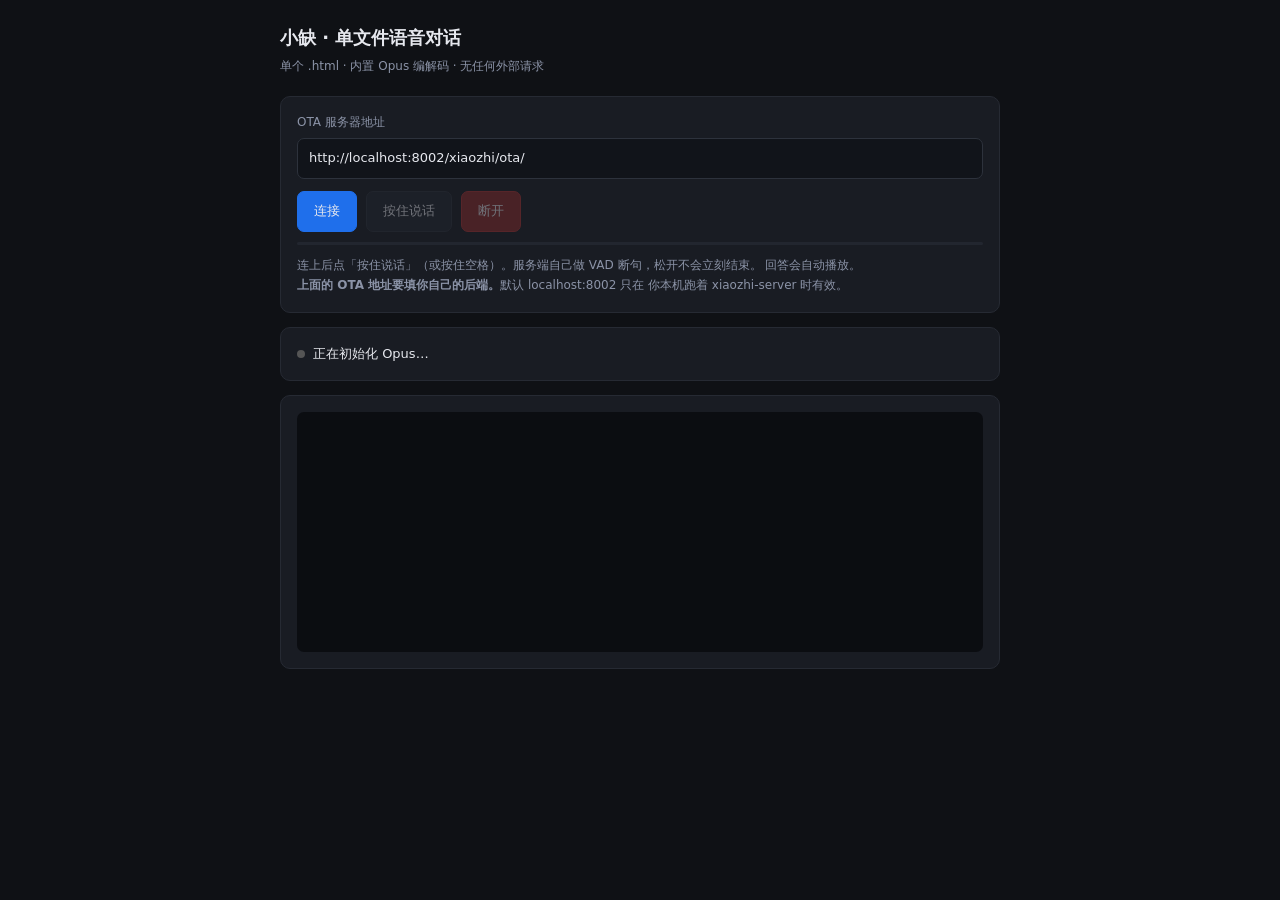
==== commit f5405d6b: "chore: default OTA address to localhost instead of the author's server The site is public at wuchang" ====
--- a/standalone/index.html
+++ b/standalone/index.html
@@ -36,12 +36,9 @@
   #log { height:240px; overflow-y:auto; background:#0b0d11; border-radius:7px;
     padding:10px; font:12px/1.65 ui-monospace,Consolas,monospace;
     white-space:pre-wrap; word-break:break-all; }
-  #log .t { color:#5a6274; }
-  #log .i { color:#79c0ff; }
-  #log .w { color:var(--warn); }
-  #log .e { color:var(--err); }
-  #log .u { color:#7ee787; }
-  #log .a { color:#d2a8ff; }
+  #log .t { color:#5a6274; } #log .i { color:#79c0ff; }
+  #log .w { color:var(--warn); } #log .e { color:var(--err); }
+  #log .u { color:#7ee787; } #log .a { color:#d2a8ff; }
   .meter { height:3px; background:#22262f; border-radius:2px; margin-top:10px; overflow:hidden; }
   .meter > i { display:block; height:100%; width:0; background:var(--ok); transition:width .08s linear; }
   .hint { font-size:12px; color:var(--dim); margin-top:10px; line-height:1.7; }
@@ -54,7 +51,7 @@
 
   <div class="card">
     <label for="ota">OTA 服务器地址</label>
-    <input type="text" id="ota" value="https://xiaozhi.xiada.cn/xiaozhi/ota/">
+    <input type="text" id="ota" value="http://localhost:8002/xiaozhi/ota/">
     <div class="row">
       <button class="primary" id="btnConnect">连接</button>
       <button id="btnTalk" disabled>按住说话</button>
@@ -63,7 +60,9 @@
     <div class="meter"><i id="lvl"></i></div>
     <div class="hint">
       连上后点「按住说话」（或按住空格）。服务端自己做 VAD 断句，松开不会立刻结束。
-      回答会自动播放。
+      回答会自动播放。<br>
+      <b>上面的 OTA 地址要填你自己的后端。</b>默认 localhost:8002 只在
+      你本机跑着 xiaozhi-server 时有效。
     </div>
   </div>
 
@@ -74,7 +73,6 @@
   <div class="card"><div id="log"></div></div>
 </div>
 
-<!-- ========== 内联 libopus（asm.js，约 825KB） ========== -->
 <script>
 var Module = function(Module) {
     Module = Module || {};
@@ -342,9 +340,9 @@
     return Module;
   };
   Module.instance = Module();
-</script>
-
-<!-- ========== 应用逻辑 ========== -->
+</
+script>
+
 <script>
 /* 小缺 · 单文件语音客户端（应用逻辑）
  *
@@ -833,6 +831,7 @@
   });
 });
 
-</script>
+</
+script>
 </body>
-</html>
+</html>
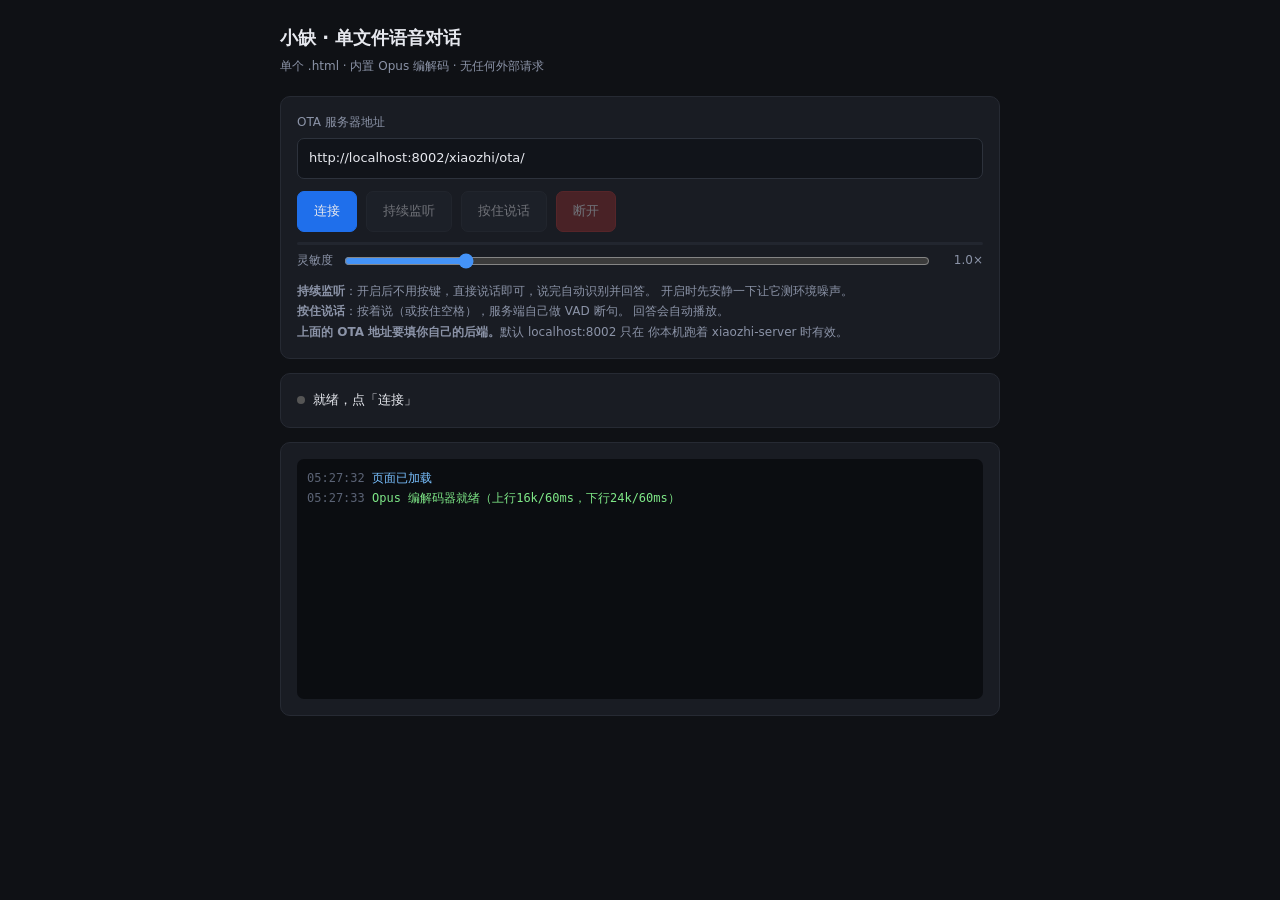
==== commit 93b1ed43: "feat(standalone): hands-free continuous listening with browser-side VAD Adds a 持续监听 mode so the page" ====
--- a/standalone/index.html
+++ b/standalone/index.html
@@ -28,6 +28,8 @@
   button.primary { background:#1f6feb; border-color:#1f6feb; }
   button.primary:hover:not(:disabled) { background:#2a7aef; }
   button.danger { background:#8b2c2c; border-color:#a33; }
+  button.active { background:#1a7f37; border-color:#238636; color:#fff; }
+  button.active:hover { background:#238636; }
   .status { display:flex; align-items:center; gap:8px; font-size:13px; }
   .dot { width:8px; height:8px; border-radius:50%; background:#555; flex:none; }
   .dot.on { background:var(--ok); box-shadow:0 0 8px var(--ok); }
@@ -54,12 +56,21 @@
     <input type="text" id="ota" value="http://localhost:8002/xiaozhi/ota/">
     <div class="row">
       <button class="primary" id="btnConnect">连接</button>
+      <button id="btnContinuous" disabled>持续监听</button>
       <button id="btnTalk" disabled>按住说话</button>
       <button class="danger" id="btnClose" disabled>断开</button>
     </div>
     <div class="meter"><i id="lvl"></i></div>
+    <div class="row" style="align-items:center;margin-top:6px">
+      <span style="font-size:12px;color:#8b93a7;white-space:nowrap">灵敏度</span>
+      <input type="range" id="sens" min="50" max="300" value="100"
+             style="flex:1;accent-color:#4493f8">
+      <span id="sensVal" style="font-size:12px;color:#8b93a7;width:42px;text-align:right">1.0×</span>
+    </div>
     <div class="hint">
-      连上后点「按住说话」（或按住空格）。服务端自己做 VAD 断句，松开不会立刻结束。
+      <b>持续监听</b>：开启后不用按键，直接说话即可，说完自动识别并回答。
+      开启时先安静一下让它测环境噪声。
+      <br><b>按住说话</b>：按着说（或按住空格），服务端自己做 VAD 断句。
       回答会自动播放。<br>
       <b>上面的 OTA 地址要填你自己的后端。</b>默认 localhost:8002 只在
       你本机跑着 xiaozhi-server 时有效。
@@ -340,49 +351,118 @@
     return Module;
   };
   Module.instance = Module();
-</
-script>
+</script>
 
 <script>
 /* 小缺 · 单文件语音客户端（应用逻辑）
  *
- * 这个文件会被 build.py 内联进 index.html，和 libopus.js 拼成一个
+ * 这个文件会被 build.html 内联进 index.html，和 libopus.js 拼成一个
  * 可独立分发的 .html。
  *
- * 协议事实（读 xiaozhi-server 源码确认，不是猜的）：
- *   上行 —— core/connection.py:382 无条件 _decode_opus_packet(message)，
- *           所以客户端必须发 Opus。16kHz 单声道，60ms/帧 = 960 样本。
- *   下行 —— core/providers/tts/base.py:141 硬编码 is_opus=True，
- *           60ms/帧，采样率取 conn.sample_rate（服务端日志为 24000）。
- *   所以编解码两端都需要 Opus，这也是为什么必须内联 libopus。
+ * ============================================================
+ * 协议事实（读 xiaozhi-server 源码确认，不是猜的）
+ * ============================================================
+ * 上行 —— core/connection.py:382 无条件 _decode_opus_packet(message)，
+ *         所以客户端必须发 Opus。16kHz 单声道，60ms/帧 = 960 样本。
+ * 下行 —— core/providers/tts/base.py:141 硬编码 is_opus=True，
+ *         60ms/帧，采样率取 conn.sample_rate（服务端为 24000）。
  *
- * 音频链路：
- *   mic(AudioContext, 通常48k) -> 降采样到16k -> Int16
- *     -> opus encode(960) -> WebSocket 二进制帧
- *   WebSocket 二进制帧 -> opus decode(24k) -> Int16 -> AudioBuffer -> 播放
+ * ============================================================
+ * 两种拾音模式
+ * ============================================================
+ * 1. 按住说话（press-to-talk）
+ *      listen start(mode:auto) → 持续推流 → listen stop
+ *      服务端自己也跑 Silero VAD，靠静音断句。
+ *
+ * 2. 持续监听（continuous，本文件新增）
+ *      浏览器端用能量 VAD 自己判断"开始说 / 说完了"，
+ *      并声明 mode:manual（服务端 asr/base.py 里 manual 模式
+ *      直接缓存全部音频、跳过它自己的 VAD），因此断句完全由
+ *      客户端控制，不会出现两边判定打架。
+ *
+ *      流程：
+ *        VAD 检测到开口 → listen start(mode:manual)
+ *        VAD 说完了     → listen stop   → 服务端立即 ASR
+ *        等服务端回 TTS → 播放期间静音（防回声自激）
+ *        播放完          → 重新进入监听
+ *
+ * 回声为什么必须处理：
+ *   TTS 从扬声器播出来会被同一个麦克风收进去，若继续上传，
+ *   服务端会把 AI 自己的话当成用户输入，形成自问自答的死循环。
+ *   所以播放期间不发音频，并重置 VAD 状态。
  */
 "use strict";
 
 var $ = function (id) { return document.getElementById(id); };
 
-var IN_RATE = 16000;        // 上行采样率
-var FRAME_SAMPLES = 960;    // 60ms @ 16k
-var OUT_RATE = 24000;       // 下行采样率（服务端 conn.sample_rate）
-var MAX_DECODE_SAMPLES = 2880;  // 解码缓冲上限，24k*120ms 留余量
+var IN_RATE = 16000;             // 上行采样率
+var FRAME_SAMPLES = 960;         // 60ms @ 16k
+var OUT_RATE = 24000;            // 下行采样率（服务端 conn.sample_rate）
+var MAX_DECODE_SAMPLES = 2880;   // 解码缓冲上限，24k*120ms 留余量
+var BLOCK = 1024;                // ScriptProcessor 块大小
 
 var ws = null;
 var audioCtx = null;
 var mediaStream = null;
 var sourceNode = null;
 var procNode = null;
-var talking = false;
 var connected = false;
 var nextPlayTime = 0;
-var enc = null;             // {m, ptr}
-var dec = null;             // {m, ptr}
+var enc = null;
+var dec = null;
 var pending = new Float32Array(0);
 var opusReady = false;
 var sessionId = "";
+
+/* ---------------- 模式与状态 ---------------- */
+var mode = "idle";        // idle | ptt | continuous
+var streaming = false;    // 当前是否在往服务端推音频
+var busy = false;         // 服务端在处理 / TTS 播放中，禁止拾音
+var ttsActive = false;
+var busyTimer = null;     // 看门狗：服务端长时间无响应时自动恢复
+
+/* 进入/退出"忙"状态。
+ * 忙的时候既不推流也不跑 VAD —— 否则会出现两个问题：
+ *   1. 把 TTS 从扬声器放出来的声音再收回去（回声自激，AI 自问自答）
+ *   2. 服务端还没回答，VAD 又开了新的一轮（两轮重叠，回复错乱）
+ * 所以从"发完 listen stop"到"TTS 播完"整段都算忙。
+ * 万一服务端没响应，看门狗 15s 后强制恢复，不让人一直卡着。
+ */
+function setBusy(on) {
+  busy = !!on;
+  if (busyTimer) { clearTimeout(busyTimer); busyTimer = null; }
+  if (on) {
+    busyTimer = setTimeout(function () {
+      log("服务端 15 秒无响应，恢复拾音", "w");
+      ttsActive = false;
+      setBusy(false);
+      vadReset();
+      if (mode === "continuous") { setState("在听，请说话", "on"); }
+    }, 15000);
+  }
+}
+
+/* ---------------- VAD 参数 ---------------- */
+var vad = {
+  calibrated: false,
+  calibBlocks: 0,
+  noiseFloor: 0.004,
+  speech: false,
+  above: 0,             // 连续超阈值的块数
+  silenceMs: 0,         // 连续静音时长
+  hangoverMs: 700,      // 静音超过这个时长算"说完了"
+  onsetBlocks: 2,       // 连续几块超阈值算"开口"（抗瞬时噪声）
+  openFactor: 3.0,      // 开启阈值 = 噪声底 × factor
+  closeFactor: 1.7,     // 关闭阈值（迟滞，避免抖动）
+  absMin: 0.0035,       // 绝对下限，避免极静环境下过分灵敏
+  sensitivity: 1.0      // UI 可调：>1 更灵敏
+};
+
+function vadReset() {
+  vad.speech = false;
+  vad.above = 0;
+  vad.silenceMs = 0;
+}
 
 /* ---------------- 日志 ---------------- */
 function log(msg, cls) {
@@ -409,7 +489,7 @@
   if (d) { d.className = "dot" + (kind ? " " + kind : ""); }
 }
 
-/* ---------------- Opus 封装 ---------------- */
+/* ---------------- Opus ---------------- */
 function opusModule() {
   if (typeof Module === "undefined" || !Module.instance) { return null; }
   return Module.instance;
@@ -419,18 +499,16 @@
   var m = opusModule();
   if (!m) { log("libopus 未加载", "e"); return false; }
 
-  // 编码器：16k 单声道，VOIP 模式
   var encSize = m._opus_encoder_get_size(1);
-  if (!encSize || encSize < 0) { log("get_size 失败: " + encSize, "e"); return false; }
+  if (!encSize || encSize < 0) { log("encoder get_size 失败: " + encSize, "e"); return false; }
   var encPtr = m._malloc(encSize);
   if (!encPtr) { log("编码器 malloc 失败", "e"); return false; }
-  var err = m._opus_encoder_init(encPtr, IN_RATE, 1, 2048);  // 2048 = VOIP
+  var err = m._opus_encoder_init(encPtr, IN_RATE, 1, 2048);
   if (err < 0) { log("编码器 init 失败: " + err, "e"); return false; }
-  m._opus_encoder_ctl(encPtr, 4002, 24000);   // SET_BITRATE 24kbps
+  m._opus_encoder_ctl(encPtr, 4002, 24000);   // SET_BITRATE
   m._opus_encoder_ctl(encPtr, 4010, 5);       // SET_COMPLEXITY
   enc = { m: m, ptr: encPtr };
 
-  // 解码器：24k 单声道
   var decSize = m._opus_decoder_get_size(1);
   if (!decSize || decSize < 0) { log("decoder get_size 失败: " + decSize, "e"); return false; }
   var decPtr = m._malloc(decSize);
@@ -452,16 +530,11 @@
   var heap = m.HEAP16;
   var base = pcmPtr >> 1;
   for (var i = 0; i < FRAME_SAMPLES; i++) { heap[base + i] = int16[i]; }
-
   var outPtr = m._malloc(4000);
   if (!outPtr) { m._free(pcmPtr); return null; }
   var n = m._opus_encode(enc.ptr, pcmPtr, FRAME_SAMPLES, outPtr, 4000);
   m._free(pcmPtr);
-  if (n < 0) {
-    m._free(outPtr);
-    log("opus_encode 失败: " + n, "e");
-    return null;
-  }
+  if (n < 0) { m._free(outPtr); log("opus_encode 失败: " + n, "e"); return null; }
   var out = new Uint8Array(n);
   for (var k = 0; k < n; k++) { out[k] = m.HEAPU8[outPtr + k]; }
   m._free(outPtr);
@@ -474,15 +547,11 @@
   var inPtr = m._malloc(u8.length);
   if (!inPtr) { return null; }
   for (var i = 0; i < u8.length; i++) { m.HEAPU8[inPtr + i] = u8[i]; }
-
   var pcmPtr = m._malloc(MAX_DECODE_SAMPLES * 2);
   if (!pcmPtr) { m._free(inPtr); return null; }
   var n = m._opus_decode(dec.ptr, inPtr, u8.length, pcmPtr, MAX_DECODE_SAMPLES, 0);
   m._free(inPtr);
-  if (n < 0) {
-    m._free(pcmPtr);
-    return null;
-  }
+  if (n < 0) { m._free(pcmPtr); return null; }
   var out = new Int16Array(n);
   var base = pcmPtr >> 1;
   var heap = m.HEAP16;
@@ -528,12 +597,12 @@
     method: "POST",
     headers: {
       "Content-Type": "application/json",
-      "Device-Id": mac,          // 缺了会返回 request error，见 README
+      "Device-Id": mac,
       "Client-Id": cid
     },
     body: JSON.stringify({
       version: 0, uuid: "",
-      application: { name: "wuchang-online-standalone", version: "1.0.0" },
+      application: { name: "wuchang-online-standalone", version: "1.1.0" },
       ota: { label: "standalone" },
       board: { type: "bread-compact-wifi", ssid: "", rssi: 0, channel: 0,
                ip: "", mac: mac },
@@ -565,7 +634,6 @@
 
   otaLookup(otaUrl).then(function (info) {
     var u = new URL(info.url);
-    // 浏览器 WebSocket 不能设自定义 header，凭据走 query（官方也这么做）
     if (info.token) {
       u.searchParams.append("authorization",
         info.token.indexOf("Bearer ") === 0 ? info.token : "Bearer " + info.token);
@@ -579,16 +647,18 @@
 
     ws.onopen = function () {
       connected = true;
-      setState("已连接，点「按住说话」", "on");
+      setState("已连接", "on");
       $("btnTalk").disabled = false;
       $("btnClose").disabled = false;
+      var bc = $("btnContinuous");
+      if (bc) { bc.disabled = false; }
       ws.send(JSON.stringify({
         type: "hello",
         version: 1,
         transport: "websocket",
         features: { mcp: false, aec: false },
         audio_params: {
-          format: "opus",           // 协议事实：服务端只按 opus 解码
+          format: "opus",
           sample_rate: IN_RATE,
           channels: 1,
           frame_duration: 60
@@ -621,28 +691,75 @@
   var m;
   try { m = JSON.parse(text); } catch (e) { return; }
   var t = m.type;
+
   if (t === "hello") {
     sessionId = m.session_id || "";
     log("会话建立: " + (sessionId || "(无)").slice(0, 8), "u");
     return;
   }
-  if (t === "stt") { log("识别: " + (m.text || ""), "a"); return; }
+
+  if (t === "stt") {
+    log("识别: " + (m.text || ""), "a");
+    // 服务端已收到音频并在处理，刷新看门狗
+    if (busy) { setBusy(true); }
+    return;
+  }
+
   if (t === "llm") {
     var s = (m.text || "").trim();
     if (s) { log("LLM: " + s.slice(0, 100), "i"); }
     return;
   }
+
   if (t === "tts") {
-    if (m.state === "sentence_start") { log("说: " + (m.text || ""), "u"); }
+    if (m.state === "start") {
+      ttsActive = true;
+      vadReset();
+      // 若还在推流，先收尾；随后整段播放期都保持 busy
+      if (streaming) { sendListenStop("TTS 开始，收尾本轮"); }
+      setBusy(true);
+      setState("AI 正在回答…", "busy");
+    } else if (m.state === "sentence_start") {
+      log("说: " + (m.text || ""), "u");
+    } else if (m.state === "stop") {
+      ttsActive = false;
+      log("TTS 结束", "i");
+      // 播放缓冲可能还没播完，交给 playOpus 的排水判断
+      scheduleResume();
+    }
     return;
   }
+
   if (t === "error") {
     log("服务端错误: " + JSON.stringify(m).slice(0, 160), "e");
     return;
   }
 }
 
-/* ---------------- 采集 ---------------- */
+/* TTS 停止后，等播放队列排空再恢复拾音 */
+var resumeTimer = null;
+function scheduleResume() {
+  if (resumeTimer) { clearTimeout(resumeTimer); }
+  resumeTimer = setTimeout(function () {
+    if (ttsActive) { scheduleResume(); return; }
+    // 服务端说完了，但本地播放缓冲可能还在放：等它排空
+    var draining = audioCtx && nextPlayTime > audioCtx.currentTime + 0.15;
+    if (draining) { scheduleResume(); return; }
+    setBusy(false);
+    vadReset();
+    if (mode === "continuous") {
+      setState("在听，请说话", "on");
+    } else if (mode === "ptt") {
+      setState("已连接，点「按住说话」", "on");
+    } else {
+      setState("已连接", "on");
+    }
+  }, 350);
+}
+
+/* ---------------- 音频格式转换 ---------------- */
+/* 把任意采样率降到 16k。用区间平均（不抽样），避免高频混叠成噪声。
+ * AudioContext 通常给 48k，直接抽样会丢掉一半能量且音质糟。 */
 function resample(input, from, to) {
   if (from === to) { return input; }
   var ratio = from / to;
@@ -659,6 +776,7 @@
   return out;
 }
 
+/* Float32 [-1,1] -> Int16 */
 function toInt16(f) {
   var out = new Int16Array(f.length);
   for (var i = 0; i < f.length; i++) {
@@ -668,10 +786,15 @@
   return out;
 }
 
-function startTalk() {
-  if (talking || !connected || !ws || ws.readyState !== WebSocket.OPEN) { return; }
-  if (!opusReady && !initCodecs()) { return; }
-
+/* ---------------- 拾音管道（两种模式共用）---------------- */
+function computeRms(buf) {
+  var s = 0;
+  for (var i = 0; i < buf.length; i++) { s += buf[i] * buf[i]; }
+  return Math.sqrt(s / buf.length);
+}
+
+function ensureAudio() {
+  if (audioCtx && mediaStream) { return Promise.resolve(); }
   var ctx;
   try { ctx = new AudioContext({ sampleRate: IN_RATE }); }
   catch (e) { ctx = new AudioContext(); }
@@ -680,66 +803,235 @@
   if (ctx.sampleRate !== IN_RATE) {
     log("注意: 上下文 " + ctx.sampleRate + "Hz，将重采样到 16k", "w");
   }
-
-  navigator.mediaDevices.getUserMedia({
+  return navigator.mediaDevices.getUserMedia({
     audio: { channelCount: 1, echoCancellation: true,
              noiseSuppression: true, autoGainControl: true }
   }).then(function (stream) {
     mediaStream = stream;
     sourceNode = ctx.createMediaStreamSource(stream);
-    procNode = ctx.createScriptProcessor(4096, 1, 1);
+    procNode = ctx.createScriptProcessor(BLOCK, 1, 1);
     pending = new Float32Array(0);
 
     procNode.onaudioprocess = function (ev) {
       var input = ev.inputBuffer.getChannelData(0);
-
-      var peak = 0;
-      for (var i = 0; i < input.length; i++) {
-        var a = Math.abs(input[i]);
-        if (a > peak) { peak = a; }
-      }
-      var lv = $("lvl");
-      if (lv) { lv.style.width = Math.min(100, peak * 180) + "%"; }
-
-      if (!talking || !ws || ws.readyState !== WebSocket.OPEN || !enc) { return; }
-
-      var as16 = resample(input, ctx.sampleRate, IN_RATE);
-      var merged = new Float32Array(pending.length + as16.length);
-      merged.set(pending);
-      merged.set(as16, pending.length);
-
-      var off = 0;
-      while (merged.length - off >= FRAME_SAMPLES) {
-        var pkt = encodeFrame(toInt16(merged.subarray(off, off + FRAME_SAMPLES)));
-        if (pkt) { ws.send(pkt); }
-        off += FRAME_SAMPLES;
-      }
-      pending = merged.slice(off);
+      var rms = computeRms(input);
+      onBlock(input, rms);
     };
 
     sourceNode.connect(procNode);
-    // ScriptProcessor 必须连到 destination 才会驱动；用 0 增益避免回授
     var mute = ctx.createGain();
     mute.gain.value = 0;
     procNode.connect(mute);
     mute.connect(ctx.destination);
-
-    talking = true;
+  });
+}
+
+function onBlock(input, rms) {
+  /* 音量条：对数刻度，安静时也能看出动静 */
+  var lv = $("lvl");
+  if (lv) {
+    var db = 20 * Math.log10(Math.max(rms, 1e-6));
+    var pct = Math.max(0, Math.min(100, (db + 70) / 70 * 100));
+    lv.style.width = pct + "%";
+  }
+
+  if (!ws || ws.readyState !== WebSocket.OPEN || !enc) { return; }
+
+  /* 播放中：既不上传也不做 VAD 判定（避免收进 TTS 自己的声音） */
+  if (busy || ttsActive) { return; }
+
+  if (mode === "continuous") {
+    var st = vadProcess(rms);
+    if (st.speech && !streaming) {
+      sendListenStart();
+    } else if (!st.speech && streaming) {
+      sendListenStop("VAD: 说完了");
+    }
+  }
+
+  if (!streaming) { return; }
+
+  var as16 = resample(input, audioCtx.sampleRate, IN_RATE);
+  var merged = new Float32Array(pending.length + as16.length);
+  merged.set(pending);
+  merged.set(as16, pending.length);
+
+  var off = 0;
+  while (merged.length - off >= FRAME_SAMPLES) {
+    var pkt = encodeFrame(toInt16(merged.subarray(off, off + FRAME_SAMPLES)));
+    if (pkt) { ws.send(pkt); }
+    off += FRAME_SAMPLES;
+  }
+  pending = merged.slice(off);
+}
+
+/* ---------------- VAD 状态机 ---------------- */
+function vadProcess(rms) {
+  var blockMs = BLOCK / audioCtx.sampleRate * 1000;
+
+  /* 前 ~1 秒先测环境噪声，期间不当成说话 */
+  if (!vad.calibrated) {
+    vad.noiseFloor = vad.noiseFloor * 0.7 + rms * 0.3;
+    vad.calibBlocks++;
+    if (vad.calibBlocks * blockMs >= 1000) {
+      vad.calibrated = true;
+      log("VAD 校准完成，噪声底 rms=" + vad.noiseFloor.toFixed(5), "i");
+    }
+    return { speech: false, rms: rms };
+  }
+
+  /* 噪声底：向下跟得快，向上跟得慢（避免把人声学成噪声） */
+  if (rms < vad.noiseFloor) {
+    vad.noiseFloor = vad.noiseFloor * 0.7 + rms * 0.3;
+  } else {
+    vad.noiseFloor = vad.noiseFloor * 0.995 + rms * 0.005;
+  }
+
+  var open = Math.max(vad.absMin, vad.noiseFloor * vad.openFactor / vad.sensitivity);
+  var close = Math.max(vad.absMin * 0.7, vad.noiseFloor * vad.closeFactor / vad.sensitivity);
+
+  if (!vad.speech) {
+    if (rms > open) {
+      vad.above++;
+      if (vad.above >= vad.onsetBlocks) {
+        vad.speech = true;
+        vad.above = 0;
+        vad.silenceMs = 0;
+      }
+    } else {
+      vad.above = 0;
+    }
+  } else {
+    if (rms < close) {
+      vad.silenceMs += blockMs;
+      if (vad.silenceMs >= vad.hangoverMs) {
+        vad.speech = false;
+        vad.silenceMs = 0;
+      }
+    } else {
+      vad.silenceMs = 0;
+    }
+  }
+  return { speech: vad.speech, rms: rms };
+}
+
+/* ---------------- listen 消息 ---------------- */
+function sendListenStart() {
+  if (!ws || ws.readyState !== WebSocket.OPEN) { return; }
+  var m = (mode === "continuous") ? "manual" : "auto";
+  ws.send(JSON.stringify({ type: "listen", state: "start", mode: m }));
+  streaming = true;
+  pending = new Float32Array(0);
+  setBusy(false);
+  if (mode === "continuous") {
+    setState("在听，正在识别…", "on");
+    log("检测到开口 → listen start(manual)", "a");
+  }
+}
+
+function sendListenStop(why) {
+  if (!ws || ws.readyState !== WebSocket.OPEN) { return; }
+  ws.send(JSON.stringify({ type: "listen", state: "stop" }));
+  streaming = false;
+  pending = new Float32Array(0);
+  // 从这一刻起禁止拾音，直到 TTS 播完（或看门狗超时）
+  setBusy(true);
+  if (mode === "continuous") {
+    setState("思考中…", "busy");
+    log("收尾 → listen stop（" + why + "）", "a");
+  }
+}
+
+/* ---------------- 按住说话（保留为备用）---------------- */
+function startTalk() {
+  if (mode === "continuous") { return; }
+  if (!connected || !ws || ws.readyState !== WebSocket.OPEN) { return; }
+  if (!opusReady && !initCodecs()) { return; }
+  mode = "ptt";
+  ensureAudio().then(function () {
+    vadReset();
+    busy = false;
+    sendListenStart();
     $("btnTalk").textContent = "正在说…（点此停止）";
     setState("录音中，请说话", "on");
-    ws.send(JSON.stringify({ type: "listen", state: "start", mode: "auto" }));
-    log("开始推流（服务端 VAD 自动断句）", "a");
-
+    log("按住说话：开始推流（服务端 VAD 断句）", "a");
   }).catch(function (e) {
     log("无法录音: " + e.message, "e");
     log("麦克风需要 HTTPS 或 localhost 环境", "w");
-    stopTalk();
+    mode = "idle";
   });
 }
 
 function stopTalk() {
-  talking = false;
+  if (mode === "continuous") { return; }
+  if (streaming) { sendListenStop("松手"); }
+  if (mode === "ptt") { mode = "idle"; }
   $("btnTalk").textContent = "按住说话";
+  if (connected) { setState("已连接，点「按住说话」", "on"); }
+}
+
+/* ---------------- 持续监听 ---------------- */
+function startContinuous() {
+  if (!connected || !ws || ws.readyState !== WebSocket.OPEN) { return; }
+  if (!opusReady && !initCodecs()) { return; }
+  ensureAudio().then(function () {
+    mode = "continuous";
+    busy = false;
+    ttsActive = false;
+    vad.calibrated = false;
+    vad.calibBlocks = 0;
+    vad.noiseFloor = 0.004;
+    vadReset();
+    setState("校准环境噪声…", "busy");
+    var bc = $("btnContinuous");
+    if (bc) { bc.textContent = "停止监听"; bc.classList.add("active"); }
+    $("btnTalk").disabled = true;
+    log("持续监听已开启：先静一下让它测噪声，然后直接说话", "a");
+  }).catch(function (e) {
+    log("无法录音: " + e.message, "e");
+    log("麦克风需要 HTTPS 或 localhost 环境", "w");
+  });
+}
+
+function stopContinuous() {
+  if (mode !== "continuous") { return; }
+  if (streaming) { sendListenStop("关闭持续监听"); }
+  mode = "idle";
+  setState("已连接", "on");
+  var bc = $("btnContinuous");
+  if (bc) { bc.textContent = "持续监听"; bc.classList.remove("active"); }
+  $("btnTalk").disabled = false;
+  log("持续监听已关闭", "w");
+}
+
+/* ---------------- 播放 ---------------- */
+function playOpus(u8) {
+  var pcm = decodePacket(u8);
+  if (!pcm || !pcm.length || !audioCtx) { return; }
+
+  var buf = audioCtx.createBuffer(1, pcm.length, OUT_RATE);
+  var ch = buf.getChannelData(0);
+  for (var i = 0; i < pcm.length; i++) { ch[i] = pcm[i] / 32768; }
+
+  var src = audioCtx.createBufferSource();
+  src.buffer = buf;
+  src.connect(audioCtx.destination);
+
+  var now = audioCtx.currentTime;
+  if (nextPlayTime < now + 0.02) { nextPlayTime = now + 0.02; }
+  src.start(nextPlayTime);
+  nextPlayTime += buf.duration;
+}
+
+/* ---------------- 收尾 ---------------- */
+function cleanup() {
+  mode = "idle";
+  streaming = false;
+  busy = false;
+  ttsActive = false;
+  connected = false;
+  if (resumeTimer) { clearTimeout(resumeTimer); resumeTimer = null; }
+  if (busyTimer) { clearTimeout(busyTimer); busyTimer = null; }
   try {
     if (procNode) { procNode.disconnect(); procNode.onaudioprocess = null; procNode = null; }
     if (sourceNode) { sourceNode.disconnect(); sourceNode = null; }
@@ -748,41 +1040,15 @@
       mediaStream = null;
     }
   } catch (e) { /* 忽略 */ }
-  if (ws && ws.readyState === WebSocket.OPEN) {
-    ws.send(JSON.stringify({ type: "listen", state: "stop" }));
-    setState("已连接，点「按住说话」", "on");
-  }
-  var lv = $("lvl");
-  if (lv) { lv.style.width = "0%"; }
-}
-
-/* ---------------- 播放 ---------------- */
-function playOpus(u8) {
-  var pcm = decodePacket(u8);
-  if (!pcm || !pcm.length || !audioCtx) { return; }
-
-  var buf = audioCtx.createBuffer(1, pcm.length, OUT_RATE);
-  var ch = buf.getChannelData(0);
-  for (var i = 0; i < pcm.length; i++) { ch[i] = pcm[i] / 32768; }
-
-  var src = audioCtx.createBufferSource();
-  src.buffer = buf;
-  src.connect(audioCtx.destination);
-
-  var now = audioCtx.currentTime;
-  if (nextPlayTime < now + 0.02) { nextPlayTime = now + 0.02; }
-  src.start(nextPlayTime);
-  nextPlayTime += buf.duration;
-}
-
-/* ---------------- 收尾 ---------------- */
-function cleanup() {
-  stopTalk();
-  connected = false;
   $("btnConnect").disabled = false;
   $("btnTalk").disabled = true;
   $("btnClose").disabled = true;
+  $("btnTalk").textContent = "按住说话";
+  var bc = $("btnContinuous");
+  if (bc) { bc.disabled = true; bc.textContent = "持续监听"; bc.classList.remove("active"); }
   nextPlayTime = 0;
+  var lv = $("lvl");
+  if (lv) { lv.style.width = "0%"; }
 }
 
 function closeAll() {
@@ -795,34 +1061,56 @@
 /* ---------------- 启动 ---------------- */
 window.addEventListener("load", function () {
   log("页面已加载", "i");
-  // asm.js 初始化是同步的，但给它一点时间
   setTimeout(function () {
-    if (initCodecs()) {
-      setState("就绪，点「连接」", "");
-    } else {
-      setState("Opus 初始化失败", "err");
-    }
+    if (initCodecs()) { setState("就绪，点「连接」", ""); }
+    else { setState("Opus 初始化失败", "err"); }
   }, 60);
 
   $("btnConnect").onclick = connect;
   $("btnClose").onclick = closeAll;
 
+  var bc = $("btnContinuous");
+  if (bc) {
+    bc.onclick = function () {
+      if (mode === "continuous") { stopContinuous(); }
+      else { startContinuous(); }
+    };
+  }
+
   var tb = $("btnTalk");
   tb.addEventListener("mousedown", function (e) { e.preventDefault(); startTalk(); });
-  tb.addEventListener("mouseup", function () { if (talking) { stopTalk(); } });
-  tb.addEventListener("mouseleave", function () { if (talking) { stopTalk(); } });
+  tb.addEventListener("mouseup", function () { if (streaming) { stopTalk(); } });
+  tb.addEventListener("mouseleave", function () { if (streaming) { stopTalk(); } });
   tb.addEventListener("touchstart", function (e) { e.preventDefault(); startTalk(); });
-  tb.addEventListener("touchend", function (e) { e.preventDefault(); if (talking) { stopTalk(); } });
+  tb.addEventListener("touchend", function (e) { e.preventDefault(); if (streaming) { stopTalk(); } });
 
   document.addEventListener("keydown", function (e) {
-    if (e.code === "Space" && !e.repeat && !talking && connected) {
+    if (e.code === "Space" && !e.repeat && connected && mode !== "continuous") {
       e.preventDefault();
       startTalk();
     }
   });
   document.addEventListener("keyup", function (e) {
-    if (e.code === "Space" && talking) { e.preventDefault(); stopTalk(); }
+    if (e.code === "Space" && streaming && mode === "ptt") {
+      e.preventDefault();
+      stopTalk();
+    }
   });
+
+  /* 灵敏度滑块：环境吵就调高（更容易触发），太灵敏误触发就调低 */
+  var sens = $("sens");
+  if (sens) {
+    var savedSens = localStorage.getItem("xq_sens");
+    if (savedSens) { sens.value = savedSens; }
+    vad.sensitivity = parseInt(sens.value, 10) / 100;
+    var sv = $("sensVal");
+    if (sv) { sv.textContent = vad.sensitivity.toFixed(1) + "×"; }
+    sens.addEventListener("input", function () {
+      vad.sensitivity = parseInt(sens.value, 10) / 100;
+      if (sv) { sv.textContent = vad.sensitivity.toFixed(1) + "×"; }
+      localStorage.setItem("xq_sens", sens.value);
+    });
+  }
 
   var saved = localStorage.getItem("xq_ota");
   if (saved) { $("ota").value = saved; }
@@ -831,7 +1119,6 @@
   });
 });
 
-</
-script>
+</script>
 </body>
 </html>
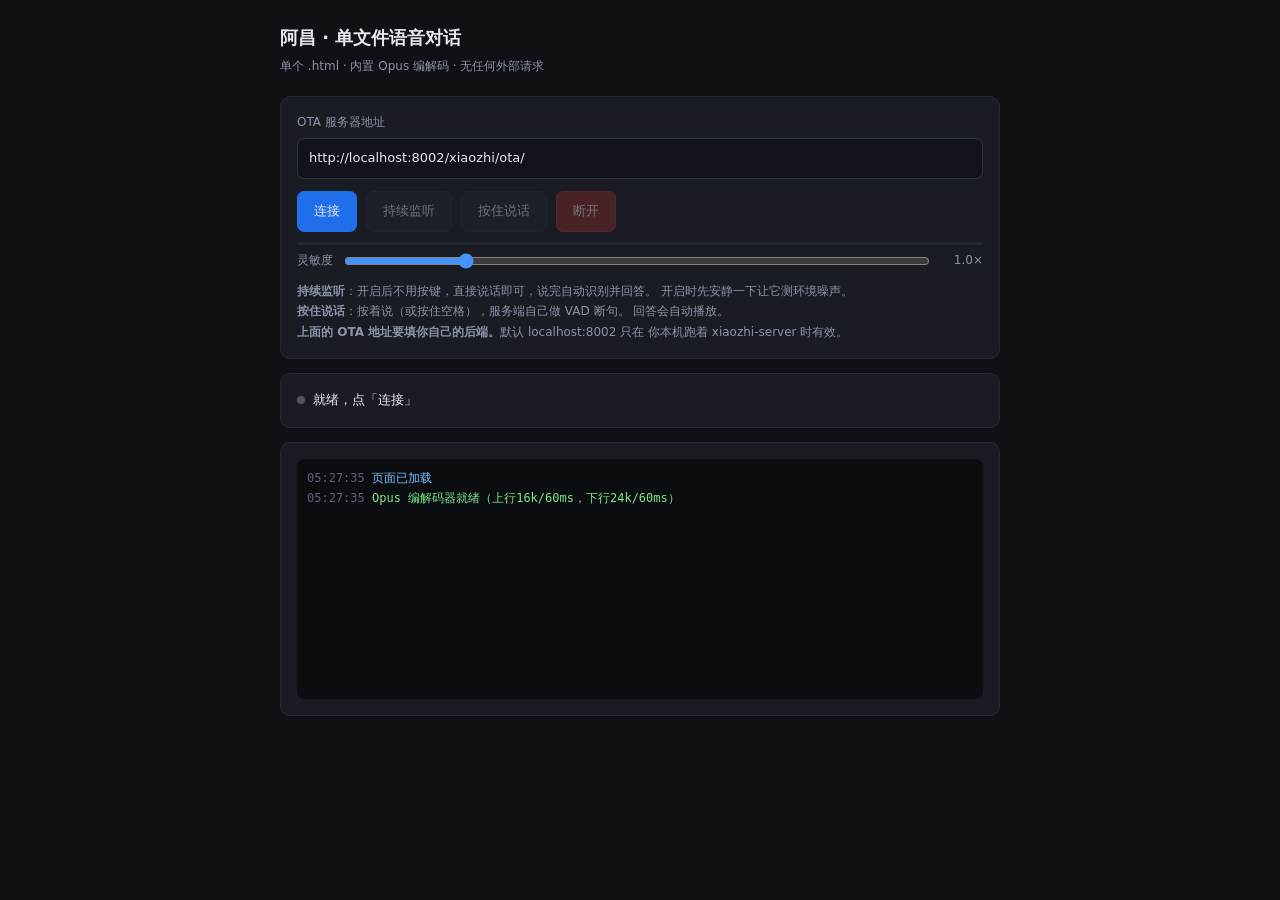
==== commit 50d4e8c1: "refactor: 站点改名为「阿昌」，不再出现真实姓名 - 首页标题/副标题/头像 alt/分享卡片统一成「阿昌」（原来是「小缺 · 吴昌的数字分身」） - 去掉页面里的真实姓名，只用「阿昌」 - " ====
--- a/standalone/index.html
+++ b/standalone/index.html
@@ -3,7 +3,7 @@
 <head>
 <meta charset="UTF-8">
 <meta name="viewport" content="width=device-width, initial-scale=1">
-<title>小缺 · 单文件语音对话</title>
+<title>阿昌 · 单文件语音对话</title>
 <style>
   :root { --bg:#0f1115; --card:#191c23; --fg:#e6e8ee; --dim:#8b93a7;
           --ok:#3fb950; --warn:#d29922; --err:#f85149; --accent:#4493f8; }
@@ -48,7 +48,7 @@
 </head>
 <body>
 <div class="wrap">
-  <h1>小缺 · 单文件语音对话</h1>
+  <h1>阿昌 · 单文件语音对话</h1>
   <div class="sub">单个 .html · 内置 Opus 编解码 · 无任何外部请求</div>
 
   <div class="card">
@@ -354,7 +354,7 @@
 </script>
 
 <script>
-/* 小缺 · 单文件语音客户端（应用逻辑）
+/* 阿昌 · 单文件语音客户端（应用逻辑）
  *
  * 这个文件会被 build.html 内联进 index.html，和 libopus.js 拼成一个
  * 可独立分发的 .html。
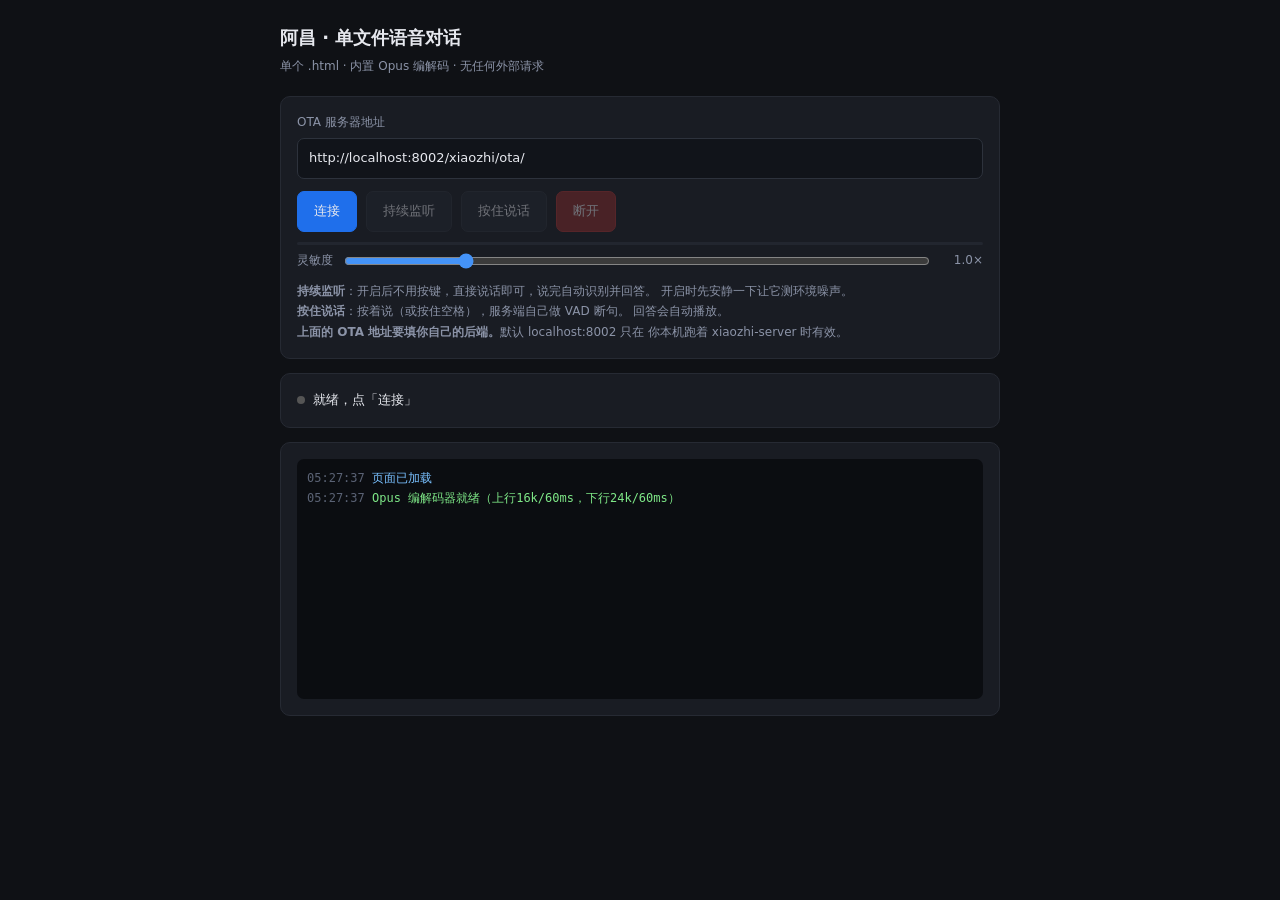
==== commit 94101599: "feat: add baidu analytics script to all html files and build template" ====
--- a/standalone/index.html
+++ b/standalone/index.html
@@ -45,6 +45,15 @@
   .meter > i { display:block; height:100%; width:0; background:var(--ok); transition:width .08s linear; }
   .hint { font-size:12px; color:var(--dim); margin-top:10px; line-height:1.7; }
 </style>
+<script>
+var _hmt = _hmt || [];
+(function() {
+  var hm = document.createElement("script");
+  hm.src = "https://hm.baidu.com/hm.js?6d9430ea497e0652a42e0aa5a2fcc6c3";
+  var s = document.getElementsByTagName("script")[0]; 
+  s.parentNode.insertBefore(hm, s);
+})();
+</script>
 </head>
 <body>
 <div class="wrap">
